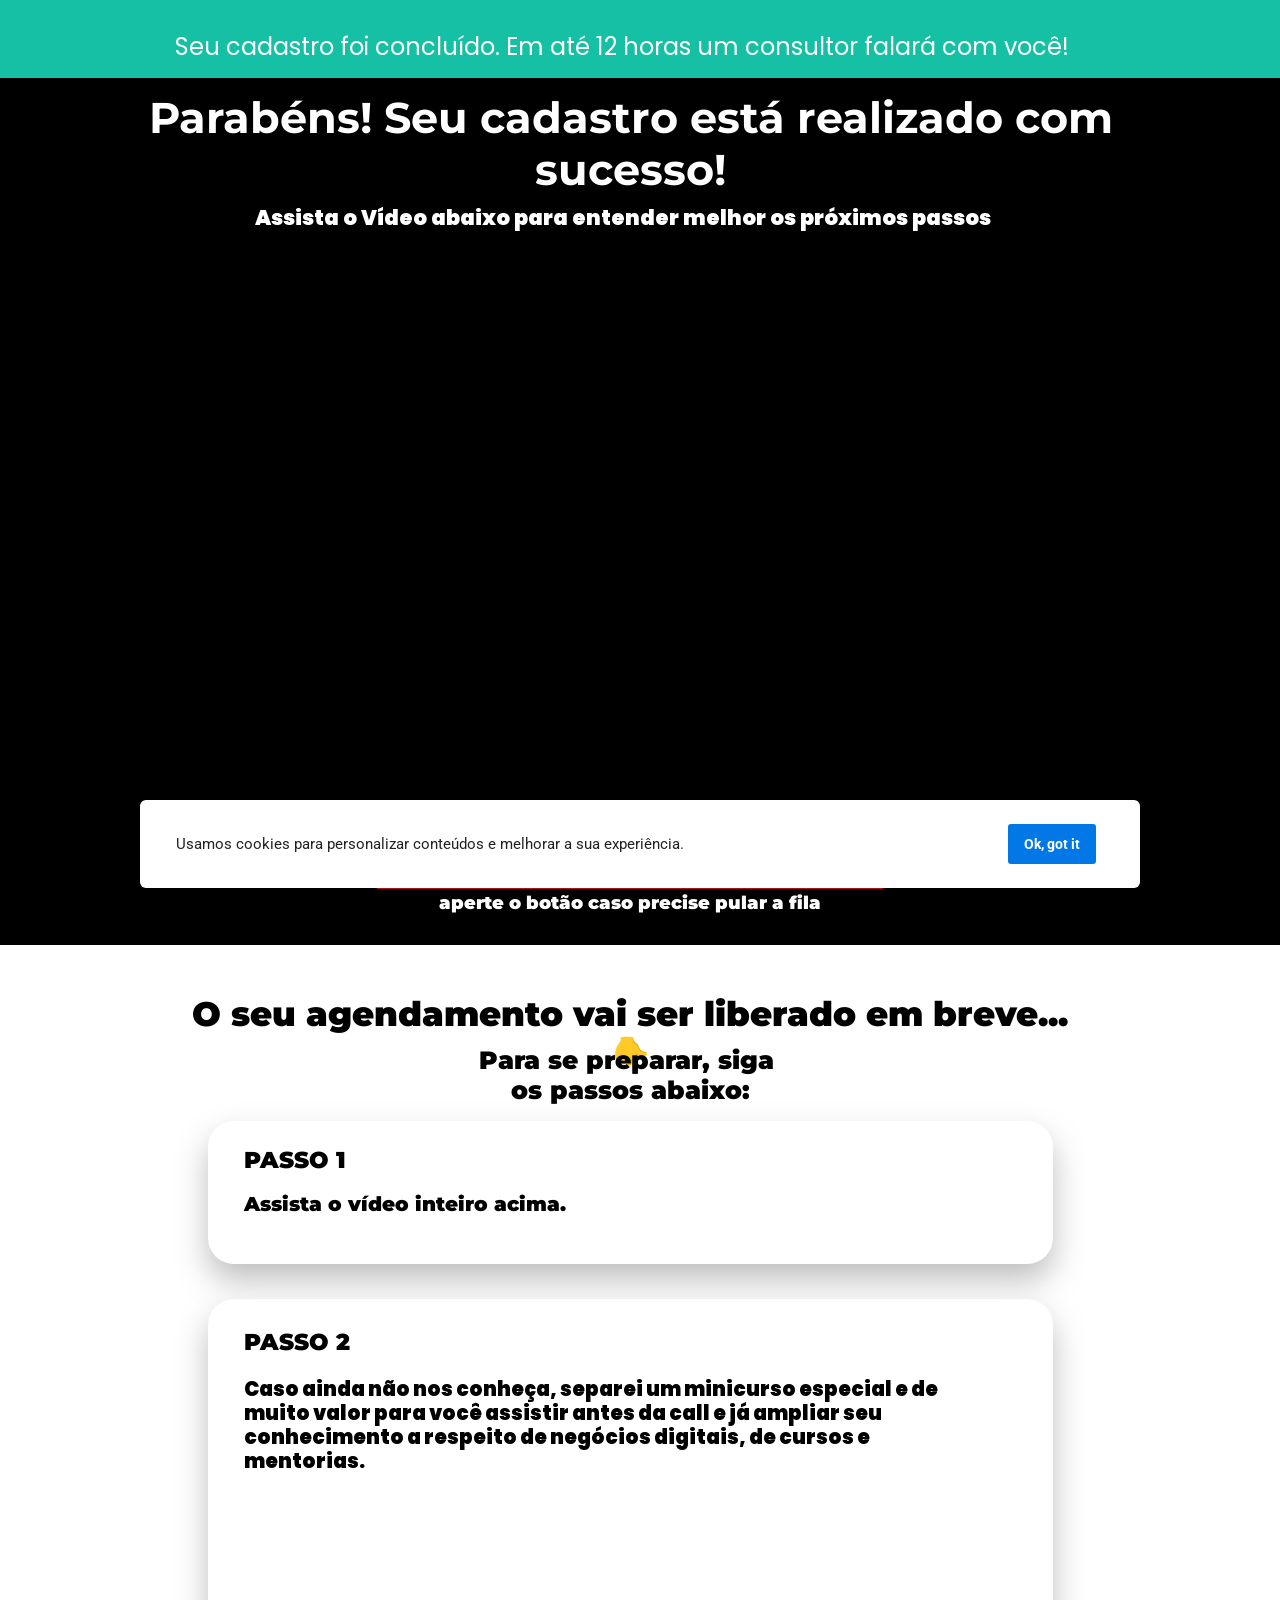
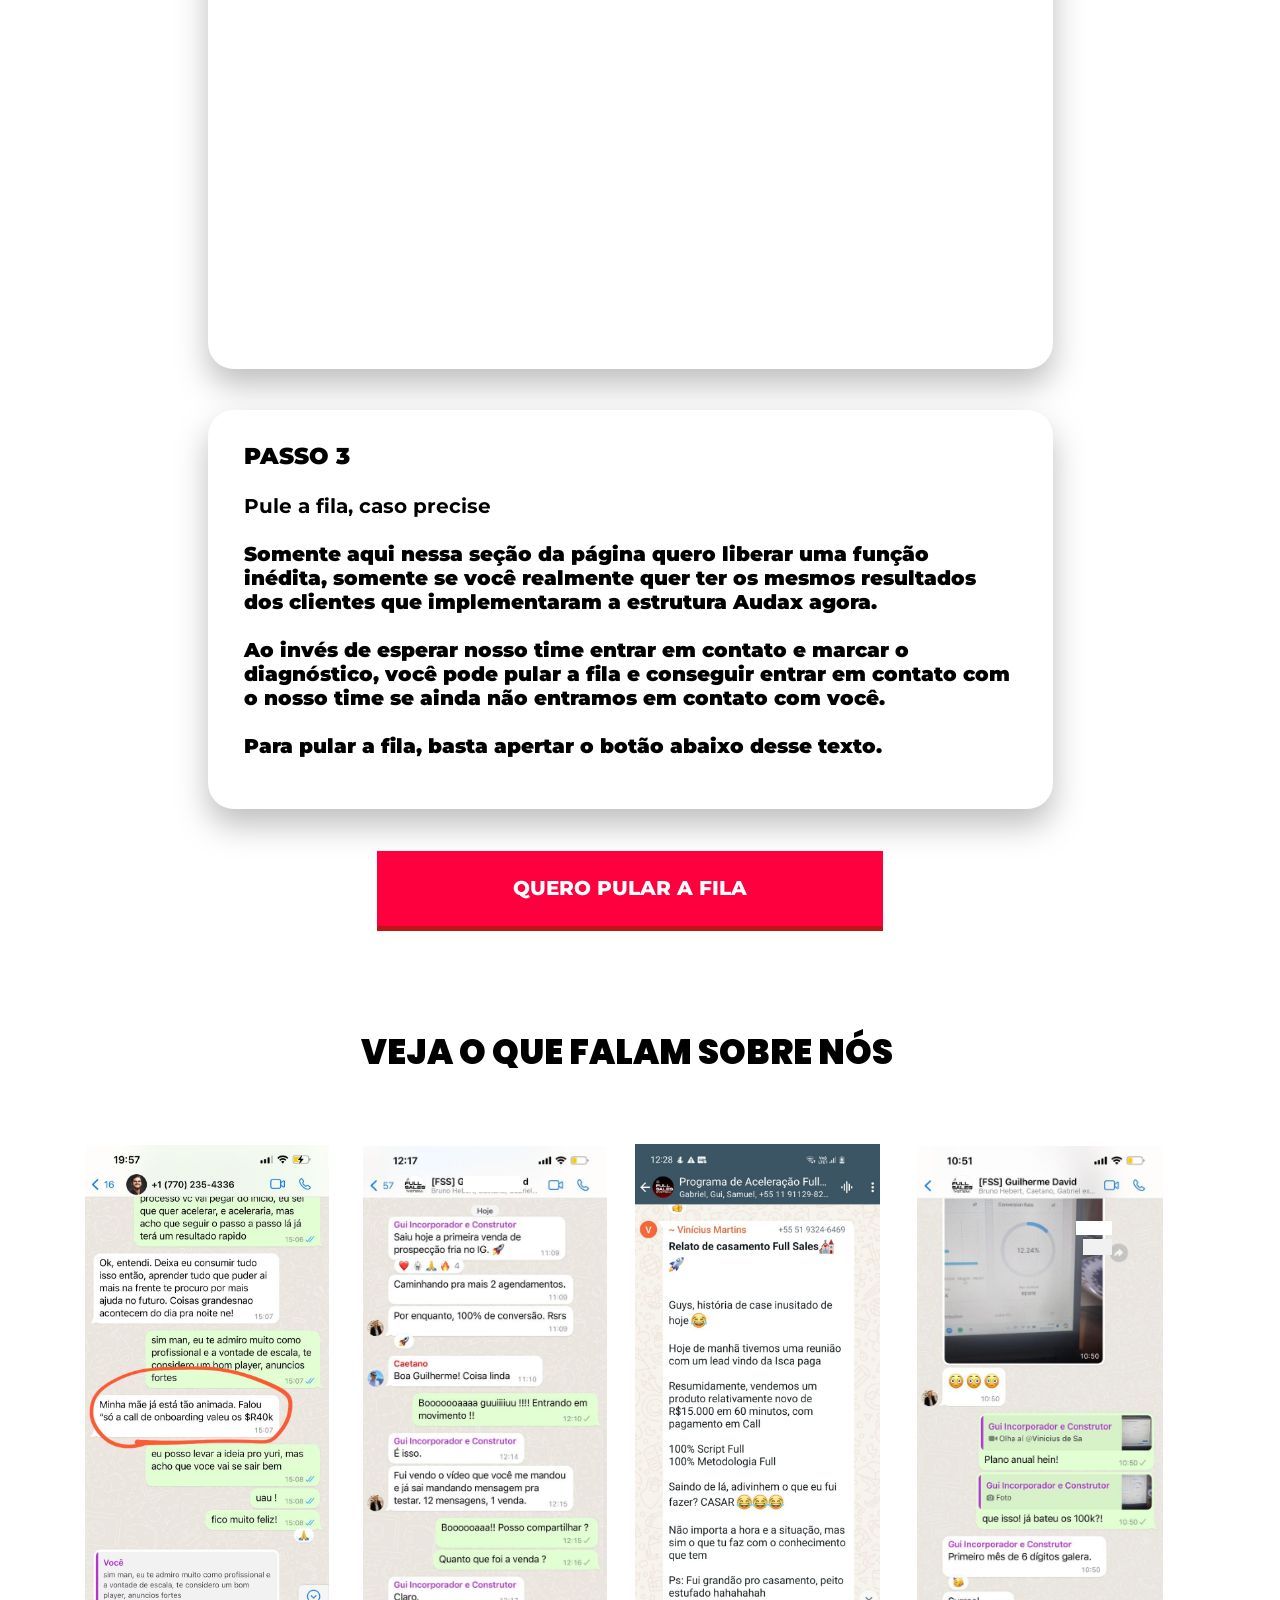
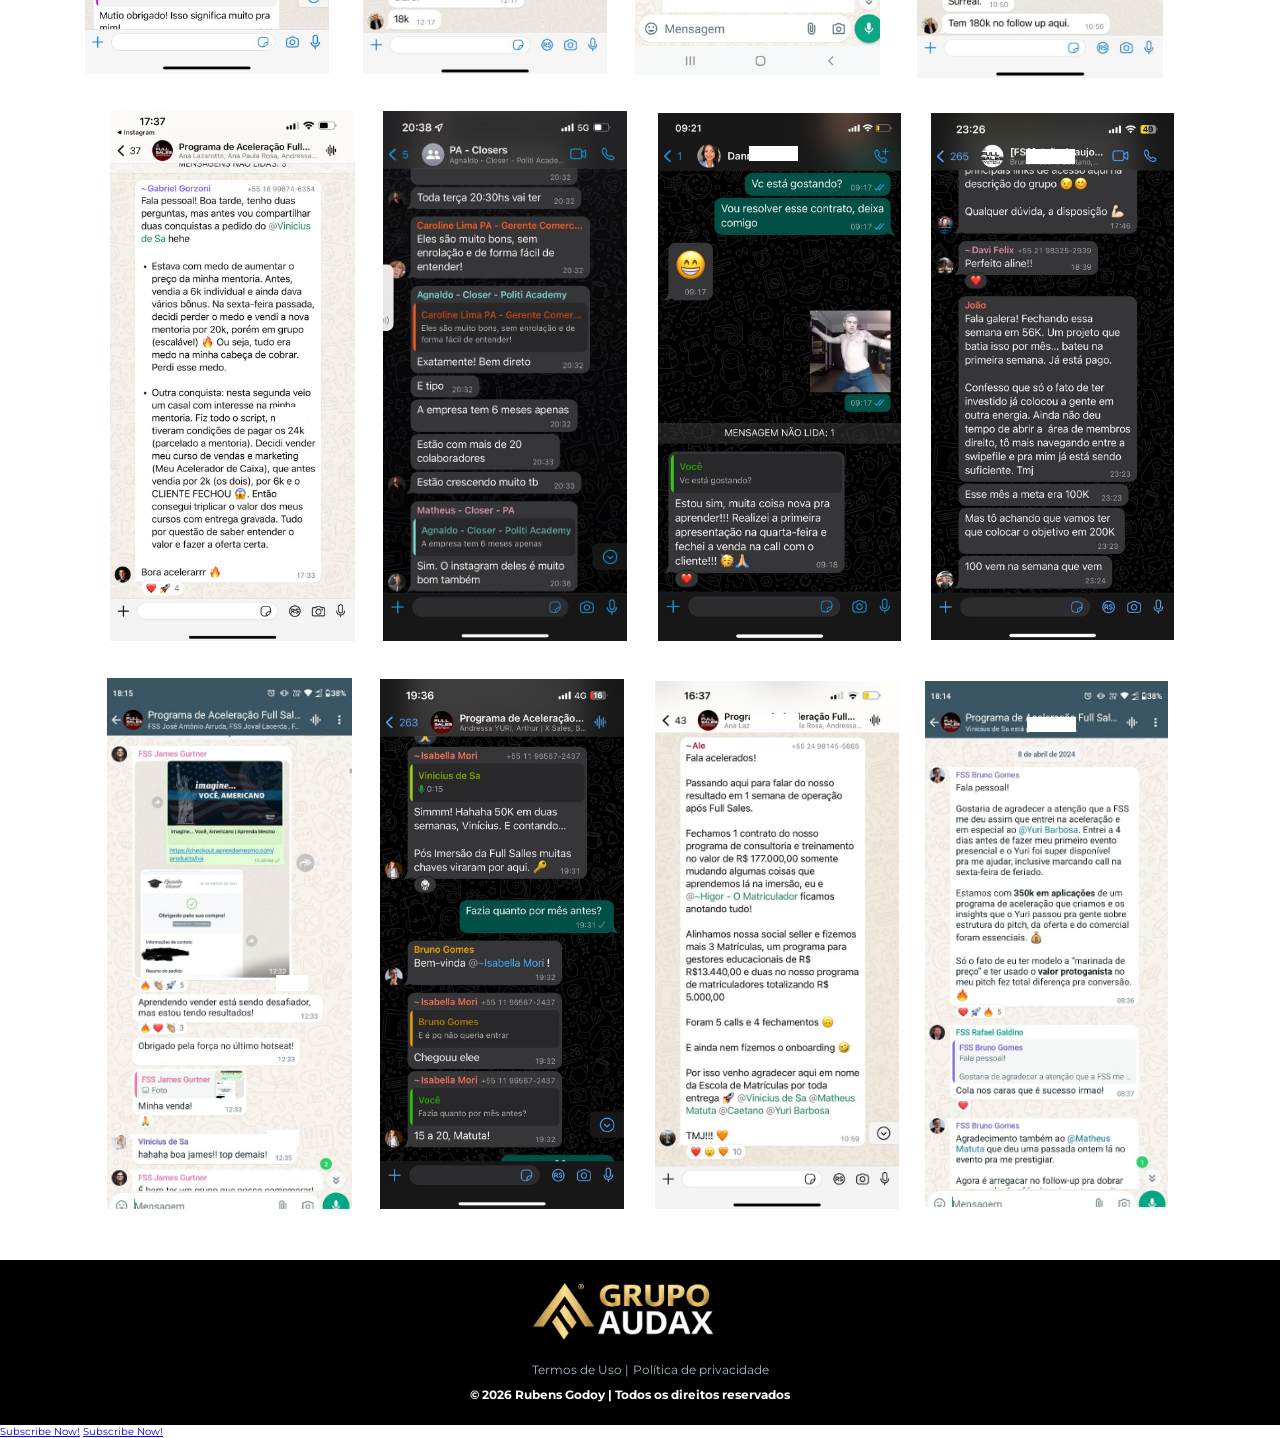
==== index.html @ aba8b2b0 "Remove secao FAQ da pagina" ====
<!DOCTYPE html><html lang="pt-BR"><head>
<script>!function(i,n){i._plt=i._plt||(n&&n.timeOrigin?n.timeOrigin+n.now():Date.now())}(window,performance);</script>
<link rel="preload" href="https://scripts.converteai.net/157dc1c9-c520-47a7-82cd-4a4eaa882072/players/6acc34d305f2a2e0c2230358/v4/player.js" as="script">
<link rel="preload" href="https://scripts.converteai.net/lib/js/smartplayer-wc/v4/smartplayer.js" as="script">
<link rel="preload" href="https://cdn.converteai.net/157dc1c9-c520-47a7-82cd-4a4eaa882072/6acc34b3339923f1ce4c15d8/main.m3u8" as="fetch">
<link rel="dns-prefetch" href="https://cdn.converteai.net">
<link rel="dns-prefetch" href="https://scripts.converteai.net">
<link rel="dns-prefetch" href="https://images.converteai.net">
<link rel="dns-prefetch" href="https://license.vturb.com"><title>Parabéns por se cadastrar no Diagnóstico de Estruturação Comercial</title><meta name="viewport" content="width=device-width, initial-scale=1, maximum-scale=1, user-scalable=no, shrink-to-fit=no"><meta name="text-scale" content="scale"><script>(function(){var d=document,h=d.documentElement,p=d.createElement("div");p.style.cssText="position:absolute;left:-9999px;top:-9999px;visibility:hidden;pointer-events:none;font-size:100px;line-height:normal;font-family:serif;white-space:nowrap";p.textContent="Hg";h.appendChild(p);function aplicar(){var z=parseFloat(getComputedStyle(p).fontSize)/100;if(z>1.02){h.style.setProperty("--gp-text-unzoom",String(Math.round(1e4/z)/1e4));}else{h.style.removeProperty("--gp-text-unzoom");}if(location.hash.indexOf("gpzoom")!==-1){var b=d.getElementById("gp-zoom-badge");if(!b){b=d.createElement("div");b.id="gp-zoom-badge";b.style.cssText="position:fixed;left:8px;bottom:8px;z-index:2147483647;background:#000;color:#0f0;font:12px/1.4 monospace;padding:6px 8px;border-radius:4px;pointer-events:none";h.appendChild(b);}b.textContent="z="+z.toFixed(3)+" unzoom="+(h.style.getPropertyValue("--gp-text-unzoom")||"1");}}aplicar();if(window.ResizeObserver){new ResizeObserver(aplicar).observe(p);}window.addEventListener("resize",aplicar,{passive:true});})();</script><meta http-equiv="content-type" content="text/html; charset=utf-8"><meta http-equiv="X-UA-Compatible" content="IE=edge,chrome=1"><meta name="generator" content="GreatPages"><link rel="icon" href="images/favicon.png"><link rel="apple-touch-icon" href="images/favicon.png"><meta name="description" content=""><meta name="keywords" content=""><link rel="canonical" href="https://rubensgodoylp1.vercel.app/obrigado-aplicacao-fap01"><meta name="robots" content="all"><meta property="og:locale" content="pt_BR"><meta property="og:type" content="article"><meta property="og:title" content="Parabéns Diagnóstico Comercial"><meta property="og:description" content="Parabéns por se cadastrar no Diagnóstico de Estruturação Comercial"><meta property="og:site_name" content="Audax Company"><meta property="og:url" content="https://rubensgodoylp1.vercel.app/obrigado-aplicacao-fap01"><meta property="og:image" content="images/23581-4708aff8c7a0bff6beb54c2224d8e509.jpg"><meta property="og:image:secure_url" content="images/23581-4708aff8c7a0bff6beb54c2224d8e509.jpg"><script type="application/ld+json">{"@context":"https://schema.org","@graph":[{"@type":"WebPage","@id":"https://rubensgodoylp1.vercel.app/obrigado-aplicacao-fap01#webpage","url":"https://rubensgodoylp1.vercel.app/obrigado-aplicacao-fap01","name":"Parabéns por se cadastrar no Diagnóstico de Estruturação Comercial","inLanguage":"pt-BR","primaryImageOfPage":{"@type":"ImageObject","url":"https://pages.greatpages.com.br/fss.fullsalessystem.com-obrigado-aplicacao-fap01/1791392740/imagens/desktop/23581-4708aff8c7a0bff6beb54c2224d8e509.jpg"},"isPartOf":{"@id":"https://rubensgodoylp1.vercel.app/#website"}},{"@type":"WebSite","@id":"https://rubensgodoylp1.vercel.app/#website","url":"https://rubensgodoylp1.vercel.app/","name":"Audax Company","publisher":{"@id":"https://rubensgodoylp1.vercel.app/#organization"}},{"@type":"Organization","@id":"https://rubensgodoylp1.vercel.app/#organization","name":"Audax Company","url":"https://rubensgodoylp1.vercel.app/","logo":{"@type":"ImageObject","url":"https://pages.greatpages.com.br/fss.fullsalessystem.com-obrigado-aplicacao-fap01/1791392740/imagens/desktop/favicon.png"}}]}</script><link rel="preconnect" href="https://fonts.googleapis.com"><link rel="dns-prefetch" href="https://fonts.googleapis.com"><link rel="preconnect" href="https://fonts.gstatic.com" crossorigin=""><link rel="dns-prefetch" href="https://fonts.gstatic.com"><link rel="preload" as="style" href="https://fonts.googleapis.com/css2?family=Montserrat:ital,wght@0,400;0,500;0,600;0,700;0,800;0,900;1,400;1,500;1,600;1,700;1,800;1,900&amp;family=Poppins:ital,wght@0,400;0,500;0,600;0,700;0,800;0,900;1,400;1,500;1,600;1,700;1,800;1,900&amp;family=Roboto:ital,wght@0,400;0,500;0,600;0,700;0,800;0,900;1,400;1,500;1,600;1,700;1,800;1,900&amp;family=Material+Icons&amp;display=swap" onload="this.onload=null;this.rel='stylesheet'"><style id="css_desktop" type="text/css" media="all">@font-face{font-family:"Montserrat Fallback";font-weight:100 500;src:local("Arial"),local("Helvetica Neue"),local("Helvetica");size-adjust:101.02%;ascent-override:95.82%;descent-override:24.85%;line-gap-override:0%;}@font-face{font-family:"Montserrat Fallback";font-weight:600 900;src:local("Arial Bold"),local("Arial-BoldMT"),local("Helvetica Neue Bold"),local("Helvetica-Bold");size-adjust:99.65%;ascent-override:97.14%;descent-override:25.19%;line-gap-override:0%;}@font-face{font-family:"Montserrat Fallback Android";font-weight:100 500;src:local("Roboto");size-adjust:109.65%;ascent-override:88.28%;descent-override:22.89%;line-gap-override:0%;}@font-face{font-family:"Montserrat Fallback Android";font-weight:600 900;src:local("Roboto Bold"),local("Roboto-Bold");size-adjust:107.91%;ascent-override:89.71%;descent-override:23.26%;line-gap-override:0%;}@font-face{font-family:"Poppins Fallback";font-weight:100 500;src:local("Arial"),local("Helvetica Neue"),local("Helvetica");size-adjust:90.71%;ascent-override:115.76%;descent-override:38.59%;line-gap-override:11.02%;}@font-face{font-family:"Poppins Fallback";font-weight:600 900;src:local("Arial Bold"),local("Arial-BoldMT"),local("Helvetica Neue Bold"),local("Helvetica-Bold");size-adjust:89.47%;ascent-override:117.35%;descent-override:39.12%;line-gap-override:11.18%;}@font-face{font-family:"Poppins Fallback Android";font-weight:100 500;src:local("Roboto");size-adjust:98.45%;ascent-override:106.65%;descent-override:35.55%;line-gap-override:10.16%;}@font-face{font-family:"Poppins Fallback Android";font-weight:600 900;src:local("Roboto Bold"),local("Roboto-Bold");size-adjust:97.17%;ascent-override:108.06%;descent-override:36.02%;line-gap-override:10.29%;}@font-face{font-family:"Roboto Fallback";font-weight:100 500;src:local("Arial"),local("Helvetica Neue"),local("Helvetica");size-adjust:89.37%;ascent-override:103.81%;descent-override:27.32%;line-gap-override:0%;}@font-face{font-family:"Roboto Fallback";font-weight:600 900;src:local("Arial Bold"),local("Arial-BoldMT"),local("Helvetica Neue Bold"),local("Helvetica-Bold");size-adjust:88.15%;ascent-override:105.24%;descent-override:27.69%;line-gap-override:0%;}@font-face{font-family:"Roboto Fallback Android";font-weight:100 500;src:local("Roboto");size-adjust:97%;ascent-override:95.64%;descent-override:25.17%;line-gap-override:0%;}@font-face{font-family:"Roboto Fallback Android";font-weight:600 900;src:local("Roboto Bold"),local("Roboto-Bold");size-adjust:95.43%;ascent-override:97.22%;descent-override:25.58%;line-gap-override:0%;} html,body,div,span,applet,object,iframe,h1,h2,h3,h4,h5,h6,p,blockquote,pre,a,abbr,acronym,address,big,cite,code,del,dfn,em,img,ins,kbd,q,s,samp,small,strike,strong,sub,sup,tt,var,b,u,i,center,dl,dt,dd,ol,ul,li,fieldset,form,label,legend,table,caption,tbody,tfoot,thead,tr,th,td,article,aside,canvas,details,embed,figure,figcaption,footer,header,hgroup,menu,nav,output,ruby,section,summary,time,mark,audio,video{margin:0;padding:0;border:0;vertical-align:baseline;background:none repeat scroll 0 0 transparent;font-family:inherit;font-size:100%;font-style:inherit;font-weight:inherit;outline:0;} html,body{width:100%;-moz-text-size-adjust:100%;-ms-text-size-adjust:100%;-webkit-text-size-adjust:100%;text-size-adjust:100%;font-family:"Montserrat","Montserrat Fallback","Montserrat Fallback Android",sans-serif;font-style:normal;font-weight:400;} input,.select,textarea,input:hover,.select-hover,textarea:hover,input:focus,.select-focus,textarea:focus,input:disabled,.select-disabled,textarea:disabled{background:inherit;outline:0;-webkit-box-shadow:none;box-shadow:none;border:0;-webkit-box-sizing:border-box;-khtml-box-sizing:border-box;-ms-box-sizing:border-box;box-sizing:border-box;-webkit-transition:all .25s ease-out;-o-transition:all .25s ease-out;transition:all .25s ease-out;} form textarea,form input,form option{font-family:"Montserrat","Montserrat Fallback","Montserrat Fallback Android",sans-serif;font-style:normal;font-weight:400;color:inherit;} html{font-size:calc(10px * var(--gp-text-unzoom,1));font-family:sans-serif;height:-webkit-fill-available;height:-moz-fill-available;height:-o-fill-available;height:-ms-fill-available;transform-origin:left top;-webkit-transform-origin:left top;-ms-transform-origin:left top;-moz-transform-origin:left top;-o-transform-origin:left top;} body{color:rgba(0,0,0,0.87);height:auto;min-width:320px;overflow-x:hidden;overflow-y:scroll;font-size:calc(10px * var(--gp-text-unzoom,1));} article,aside,details,figcaption,figure,footer,header,hgroup,menu,nav,section{display:block} ol,ul{list-style:none} a{margin:0;padding:0;font-size:100%;vertical-align:baseline;background:transparent} .preload *{-webkit-transition:none!important;-moz-transition:none!important;-o-transition:none!important;transition:none!important} b,strong{font-weight:bold;} i,em{font-style:italic;} s{text-decoration:line-through;} a:hover{text-decoration:underline;color:inherit;}  .body_bloquear{width:100%;height:100%;overflow-y:scroll;overflow-x:hidden;position:absolute;top:0;left:0;bottom:0;right:0;} .site_borrar{-webkit-filter:blur(2px);filter:blur(2px);pointer-events:none;-ms-touch-action:none;touch-action:none;height:100%;width:100%;position:fixed;} .gpc-e .c *{-webkit-box-sizing:border-box;box-sizing:border-box;outline:0;font-smoothing:antialiased;-webkit-font-smoothing:antialiased;-moz-osx-font-smoothing:antialiased;} .gpc-e .c *:where(:not([class*="typography-"])){line-height:inherit;} .gpc-b{width:100%;min-height:40px;-webkit-box-sizing:border-box;-moz-box-sizing:border-box;box-sizing:border-box;position:relative; background-color:#fff;border-width:0px;border-style:solid;border-color:rgb(0,0,0);border-right:0 none!important;border-left:0 none!important;background-size:auto;background-repeat:no-repeat;background-position:50%;} .gpc-b_sobreposicao{background-color:#fff;top:0;bottom:0;left:0;right:0;position:absolute;z-index:0;width:100%;height:100%;pointer-events:none;opacity:0;} .gpc-e{position:absolute;-webkit-box-sizing:border-box;-moz-box-sizing:border-box;box-sizing:border-box;} .gpc-e .c{position:relative;width:100%;height:100%;-webkit-box-sizing:border-box;box-sizing:border-box;background-size:cover;background-repeat:no-repeat;background-position:50%;opacity:1;-o-tab-size:4;tab-size:4;-moz-tab-size:4;white-space:pre-wrap;word-wrap:break-word;float:left;transition-property:background-color,color,opacity,transform;} .gpc-e.e_html .c{word-break:break-word;white-space:normal;} .gpc-e.e_linha_horizontal{height:auto!important;} .gpc-e.e_linha_horizontal .c{margin:auto 0;width:100%;display:block;border-left:0 none;border-right:0 none;border-top:0 none;margin:5px 0;} .gpc-e.e_linha_vertical{width:auto!important;} .gpc-e.e_linha_vertical .c{margin:0 auto;height:100%;width:auto;display:block;margin:0 5px;} .gpc-e.e_caixa .c{width:100%;height:100%;-webkit-box-sizing:border-box;box-sizing:border-box;-webkit-background-size:auto auto;background-size:auto;background-repeat:no-repeat;background-position:50%;border-top-left-radius:0px;border-top-right-radius:0px;border-bottom-left-radius:0px;border-bottom-right-radius:0px;} .gpc-e.e_circulo .c{width:100%;height:100%;-webkit-box-sizing:border-box;box-sizing:border-box;-webkit-background-size:auto auto;background-size:auto;background-repeat:no-repeat;background-position:50%;} .centralizar{position:relative;width:960px;margin:0 auto;-webkit-box-sizing:border-box;box-sizing:border-box;text-align:left;} .gpc-e.dm{display:none} .gpc-e.dd,.gpc-e.dd.gpc-e.dm{display:block} .gpc-e.esconder_desktop,.gpc-e.gpc-e.dd.esconder_desktop,.gpc-e.gpc-e.dm.esconder_desktop,.gpc-b.esconder_desktop{display:none;} @media all and (max-width:800px){ .gpc-e.esconder_desktop,.gpc-e.gpc-e.dd.esconder_desktop,.gpc-e.gpc-e.dm.esconder_desktop,.gpc-b.esconder_desktop{display:block;} .gpc-e.esconder_mobile,.gpc-b.esconder_mobile{display:none!important} .gpc-e.dd{display:none} .gpc-e.dm,.gpc-e.dd.gpc-e.dm{display:block} } #site{min-width:980px;overflow:hidden;} .link_popup,.link_interno,.link_externo{cursor:pointer} .gpc-e .c.e_botao{cursor:pointer;user-select:none;-webkit-transition:transform,background-color,color,opacity .25s ease-out;-o-transition:transform,background-color,color,opacity .25s ease-out;transition:transform,background-color,color,opacity .25s ease-out;overflow:hidden;line-height:1.3;text-decoration:none;background-color:rgb(30,136,229);background-image:none;color:rgb(255,255,255);border:0px;border-radius:3px;text-align:center;white-space:normal;padding:0 8px;align-content:center;display:-webkit-box;display:-webkit-flex;display:-ms-flexbox;display:flex;-webkit-box-direction:normal;-webkit-flex-direction:column;-ms-flex-direction:column;flex-direction:column;-webkit-box-align:center;-webkit-align-items:center;-ms-flex-align:center;align-items:center;-webkit-box-pack:center;-webkit-justify-content:center;-ms-flex-pack:center;justify-content:center;flex-wrap:nowrap;} .gpc-e .c .gpc_botao span{-webkit-transition:color,opacity .25s ease-out;-o-transition:color,opacity .25s ease-out;transition:color,opacity .25s ease-out;} .gpc-e .c.e_botao.sombra_botao,.gpc-e .c .gpc_botao span.sombra_botao{-moz-box-shadow:0 1px 3px rgba(1,1,1,.5);box-shadow:0 1px 3px rgba(1,1,1,.5);} .gpc-e .c.e_botao.sombra_3d,.gpc-e .c .gpc_botao span.sombra_3d{height:calc(100% - 5px)} .gpc-e .c.e_html blockquote{display:none} .gpc-e .c.e_html .fb-comments{width:100%!important;height:100%!important;} .gpc-e .c.e_html iframe{max-width:100%!important;max-height:100%!important;} .gpc-e .c.link_interno{cursor:pointer} .e_circulo{border-radius:50%} .gpc-e.e_imagem .c .imagem_fundo{width:100%;height:100%;background-repeat:no-repeat;border:0px transparent solid;border-radius:inherit;object-fit:cover;object-position:center;} .gpc-e.e_imagem .c picture{display:block;overflow:hidden;width:100%;height:100%;position:relative;} option:disabled{display:none} .gpc-e.e_video .c{width:100%;height:100%;}  @keyframes se_key{0%{opacity:.5;}100%{opacity:1;}} @-o-keyframes se_key{0%{opacity:.5;}100%{opacity:1;}} @-ms-keyframes se_key{0%{opacity:.5;}100%{opacity:1;}} @-moz-keyframes se_key{0%{opacity:.5;}100%{opacity:1;}} @-webkit-keyframes se_key{0%{opacity:.5;}100%{opacity:1;}} .se_imagem .c,.se_video,.se_fonte,.se_caixa .c,.se_contador span,.se_slider .imagem{color:transparent!important;background:rgba(128,128,128,.05);background-repeat:no-repeat;background-image:none!important;animation:.8s ease infinite alternate se_key;-webkit-animation:.8s ease infinite alternate se_key;-o-animation:.8s ease infinite alternate se_key;text-shadow:none!important;} .se_imagem .c{filter:none!important;} .gpc-e.se_video{overflow:hidden;} .se_fonte *{color:transparent!important;text-shadow:none!important;} .se_fonte input,.se_fonte select,.se_fonte textarea,.se_fonte label{opacity:0!important;-moz-opacity:0;filter:alpha(opacity=0);-ms-filter:"alpha(Opacity=0)";transition:0 none;} .ll_background{background-image:none!important;} .gpc-e a:link,.gpc-e a:visited,.gpc-e a{text-decoration:none;} .gpc-e.e_titulo a:hover,.gpc-e.e_texto a:hover,.gpc-e.e_titulo a:hover *,.gpc-e.e_texto a:hover *{text-decoration:underline;text-decoration-color:currentColor;} .aviso_fundo{opacity:0;-moz-opacity:0;filter:alpha(opacity=0);-ms-filter:"alpha(Opacity=0)";position:fixed;top:0;bottom:0;left:0;right:0;background:rgba(0,0,0,.84);z-index:100000;-webkit-transition:all 200ms ease;-moz-transition:all 200ms ease;-ms-transition:all 200ms ease;-o-transition:all 200ms ease;transition:all 200ms ease;} .aviso_texto{opacity:0;-moz-opacity:0;filter:alpha(opacity=0);-ms-filter:"alpha(Opacity=0)";position:fixed;margin:auto;left:0;right:0;color:#fff;top:0;bottom:0;z-index:100001;text-align:center;vertical-align:middle;font-size:50px;line-height:2;-webkit-transition:all 200ms ease;-moz-transition:all 200ms ease;-ms-transition:all 200ms ease;-o-transition:all 200ms ease;transition:all 200ms ease;font-family:"",sans-serif;font-style:normal;font-weight:bold;display:flex;flex-direction:row;flex-wrap:nowrap;justify-content:center;align-items:center;align-content:center;} .aviso_texto_carregando{width:60px;aspect-ratio:2;--_g:no-repeat radial-gradient(circle closest-side,#f9f9f9 84%,#0000);background:var(--_g) 0% 50%,var(--_g) 50% 50%,var(--_g) 100% 50%;background-size:calc(100%/3) 50%;animation:l3 1s infinite linear;position:fixed;margin:auto;left:0;right:0;top:0;bottom:0;} @keyframes l3{ 20%{background-position:0% 0%,50% 50%,100% 50%} 40%{background-position:0% 100%,50% 0%,100% 50%} 60%{background-position:0% 50%,50% 100%,100% 0%} 80%{background-position:0% 50%,50% 50%,100% 100%} } .mostrar_aviso{opacity:1;-moz-opacity:1;filter:alpha(opacity=100);-ms-filter:"alpha(Opacity=100)"} .esconder{display:none} .video-background{pointer-events:none;width:100%;height:100%;z-index:0;} .video-background iframe{width:140%;height:150%;margin:-18% -20%;} body .gm_fundo{position:absolute;bottom:0;} @media all and (max-width:800px){ .aviso_texto{font-size:35px;} #site{min-width:360px;} .centralizar{width:360px;} .gpc_modal{min-width:175px!important;} } ::-webkit-scrollbar{width:6px;height:6px;background-color:#f9f9f9;} ::-webkit-scrollbar-track{background-color:#f9f9f9;} ::-webkit-scrollbar-thumb{background-color:rgba(0,0,0,0.24);border-radius:6px;-webkit-border-radius:6px;} ::-webkit-scrollbar-thumb:hover{background-color:rgba(0,0,0,0.38);} .carregando{width:30px;height:30px;margin:auto;top:0;bottom:0;right:0;left:0;position:absolute;background-size:30px;background-repeat:no-repeat;background-position:center;background-image:url("[data-uri]");}  @supports (-webkit-marquee-repetition:infinite) and (object-fit:fill){.gpc-e .c{word-break:break-word;white-space:normal;}} @media not all and (min-resolution:.001dpcm){@media{.gpc-e .c{word-break:break-word;white-space:normal;}}}  .e_animacoes{opacity:0;-moz-opacity:0;filter:alpha(opacity=0);-ms-filter:"alpha(Opacity=0)";}  :where(.gpc-e.e_botao *){font-family:"Montserrat","Montserrat Fallback","Montserrat Fallback Android",sans-serif;font-style:normal;font-weight:800;} @media all and (max-width:800px){:where(.gpc-e.e_botao *){font-family:"Montserrat","Montserrat Fallback","Montserrat Fallback Android",sans-serif;font-style:normal;font-weight:800;}}         .gpc-e.e_html{transform:none!important;} .gpc-e.e_html .c,.gpc-e.e_html .c *{will-change:auto;} .gp-page{isolation:isolate;}.gp-page *{box-sizing:border-box;}.gp-page .block{position:relative;width:100%;}.gp-page .block>.overlay{position:absolute;top:0;left:0;right:0;bottom:0;z-index:0;}.gp-page .block>.center{position:relative;width:980px;margin:0 auto;height:100%;}.gp-page .element{position:absolute;z-index:0;}.gp-page .e_animacoes{opacity:0;}#e_495979_1_174644858234932151{width:967px;left:25px;top:30.3443px;z-index:552;transform:translate(0px,0px)}#e_495979_1_174644858234932151 .gpr2{z-index:552;text-align:left}#e_495979_1_174644858234932151 .gpr3{color:var(--g-color-base)}#b_495979_1_174644858234983015{background:var(--g-color-accent);height:77.9883px;border-color:var(--g-color-custom-4);overflow:visible}#b_495979_1_174644858234983015 .gpr5{background:var(--g-color-base);opacity:0}@keyframes e_495979_1_170894985165dc815b4bc82012430635_animacao{0%{transform:rotateY(-100deg);transform-origin:center;opacity:0;}100%{transform:rotateY(0deg);transform-origin:center;opacity:1;}}#e_495979_1_170894985165dc815b4bc82012430635{width:1067.47px;left:-53.31px;top:13.6959px;z-index:4;transform:translate(0px,0px)}#e_495979_1_170894985165dc815b4bc82012430635 .gpr7{text-align:center;opacity:1;z-index:4}#e_495979_1_170894985165dc815b4bc82012430635 .gpr8{color:var(--g-color-base)}#e_495979_1_170894985165dc815b4c1b7771411964{width:792.141px;left:76.9212px;top:125.131px;z-index:699;transform:translate(0px,0px)}#e_495979_1_170894985165dc815b4c1b7771411964 .gpr10{text-align:center;opacity:1;z-index:699}#e_495979_1_170894985165dc815b4c1b7771411964 .gpr11{color:var(--g-color-base)}@keyframes e_495979_1_170894985165dc815b9ac38136348902_animacao{0%{opacity:0}100%{opacity:1;}}#e_495979_1_170894985165dc815b9ac38136348902{width:506px;height:75px;left:227.477px;top:730.768px;z-index:900;transform:translate(0px,0px)}#e_495979_1_170894985165dc815b9ac38136348902 .gpr13{background:var(--g-color-primary);text-decoration:none;float:left;z-index:900;color:var(--g-color-primary-text);text-align:center;border-radius:0px;filter:drop-shadow(var(--g-shadow-small-x,0px) var(--g-shadow-small-y,0px) var(--g-shadow-small-blur,0px) var(--g-shadow-small-color,transparent))}#e_495979_1_170894985165dc815b9ac38136348902 .gpr13:hover{background-color:var(--g-color-destructive);color:var(--g-color-destructive-text)}#e_495979_1_170894985165dc815b9ac38136348902 .gpr13:hover span{color:var(--g-color-destructive-text)}@keyframes e_495979_1_170894985165dc815b9b902102779882_animacao{0%{opacity:0}100%{opacity:1;}}#e_495979_1_170894985165dc815b9b902102779882{width:917.25px;left:21.377px;top:814.94px;z-index:901;transform:translate(0px,0px)}#e_495979_1_170894985165dc815b9b902102779882 .gpr15{text-align:center;opacity:1;z-index:901}#e_495979_1_170894985165dc815b9b902102779882 .gpr16{color:var(--g-color-base)}#e_495979_1_173696486807968827{z-index:991;width:960px;height:444px;left:0.4px;top:168.334px;transform:translate(0px,0px)}#e_495979_1_173696486807968827 .gpr18{z-index:991}#b_495979_1_170894985165dc815b04d4b{background:var(--g-color-custom-2);height:867.396px;background-position:50% center;background-attachment:fixed;background-repeat:no-repeat;background-size:auto;overflow:visible}#b_495979_1_170894985165dc815b04d4b .gpr20{opacity:0}@keyframes e_495979_1_170894985165dc815b6eef3636087725_animacao{0%{opacity:0}100%{opacity:1;}}#e_495979_1_170894985165dc815b6eef3636087725{width:917.25px;left:21.375px;top:48.5469px;z-index:802}#e_495979_1_170894985165dc815b6eef3636087725 .gpr22{text-align:center;opacity:1;z-index:802}#e_495979_1_170894985165dc815b6eef3636087725 .gpr23{color:var(--g-color-custom-2)}@keyframes e_495979_1_170894985165dc815b91a2e023627686_animacao{0%{opacity:0}100%{opacity:1;}}#e_495979_1_170894985165dc815b91a2e023627686{width:917.25px;left:21.375px;top:99.5469px;z-index:886}#e_495979_1_170894985165dc815b91a2e023627686 .gpr25{text-align:center;opacity:1;z-index:886}#e_495979_1_170894985165dc815b91a2e023627686 .gpr26{color:var(--g-color-custom-2)}#e_495979_1_170894985165dc815b91f2f572426399{width:845px;height:143px;left:57.5px;top:175.234px;z-index:886}#e_495979_1_170894985165dc815b91f2f572426399 .gpr28{background:var(--g-color-base);z-index:886;opacity:1;filter:drop-shadow(var(--g-shadow-large-x,0px) var(--g-shadow-large-y,0px) var(--g-shadow-large-blur,0px) var(--g-shadow-large-color,transparent));background-size:cover;background-position:50% 50%;background-repeat:no-repeat;border-radius:var(--g-border-large-radius);border-width:0;border-style:var(--g-border-large-style);border-color:var(--g-border-large-color)}@keyframes e_495979_1_170894985165dc815b923bd379934607_animacao{0%{opacity:0}100%{opacity:1;}}#e_495979_1_170894985165dc815b923bd379934607{width:174.25px;left:94.25px;top:201.188px;z-index:887}#e_495979_1_170894985165dc815b923bd379934607 .gpr30{text-align:left;opacity:1;z-index:887}#e_495979_1_170894985165dc815b923bd379934607 .gpr31{color:var(--g-color-custom-2)}@keyframes e_495979_1_170894985165dc815b92891711334803_animacao{0%{opacity:0}100%{opacity:1;}}#e_495979_1_170894985165dc815b92891711334803{width:469.25px;left:94.25px;top:246.719px;z-index:888}#e_495979_1_170894985165dc815b92891711334803 .gpr33{text-align:left;opacity:1;z-index:888}#e_495979_1_170894985165dc815b92891711334803 .gpr34{color:var(--g-color-custom-2)}#e_495979_1_170894985165dc815b92dc8264660829{width:845px;height:669.994px;left:57.5px;top:353.891px;z-index:889}#e_495979_1_170894985165dc815b92dc8264660829 .gpr36{background:var(--g-color-base);z-index:889;opacity:1;filter:drop-shadow(var(--g-shadow-large-x,0px) var(--g-shadow-large-y,0px) var(--g-shadow-large-blur,0px) var(--g-shadow-large-color,transparent));background-size:cover;background-position:50% 50%;background-repeat:no-repeat;border-radius:var(--g-border-large-radius);border-width:0;border-style:var(--g-border-large-style);border-color:var(--g-border-large-color)}@keyframes e_495979_1_170894985165dc815b93281619498314_animacao{0%{opacity:0}100%{opacity:1;}}#e_495979_1_170894985165dc815b93281619498314{width:174.25px;left:94.25px;top:383.188px;z-index:890}#e_495979_1_170894985165dc815b93281619498314 .gpr38{text-align:left;opacity:1;z-index:890}#e_495979_1_170894985165dc815b93281619498314 .gpr39{color:var(--g-color-custom-2)}@keyframes e_495979_1_170894985165dc815b93882598994087_animacao{0%{opacity:0}100%{opacity:1;}}#e_495979_1_170894985165dc815b93882598994087{width:713.25px;left:94.25px;top:431.719px;z-index:891}#e_495979_1_170894985165dc815b93882598994087 .gpr41{text-align:left;opacity:1;z-index:891}#e_495979_1_170894985165dc815b93882598994087 .gpr42{color:var(--g-color-custom-2)}#e_495979_1_170894985165dc815b93d71042072332 .c.e_video{z-index:892}#e_495979_1_170894985165dc815b93d71042072332{width:753px;height:429px;left:94.375px;top:542.883px;z-index:892}#e_495979_1_170894985165dc815b941e5373662794{width:845px;height:399px;left:57.5px;top:1064.87px;z-index:893}#e_495979_1_170894985165dc815b941e5373662794 .gpr45{background:var(--g-color-base);z-index:893;opacity:1;filter:drop-shadow(var(--g-shadow-large-x,0px) var(--g-shadow-large-y,0px) var(--g-shadow-large-blur,0px) var(--g-shadow-large-color,transparent));background-size:cover;background-position:50% 50%;background-repeat:no-repeat;border-radius:var(--g-border-large-radius);border-width:0;border-style:var(--g-border-large-style);border-color:var(--g-border-large-color)}@keyframes e_495979_1_170894985165dc815b946a2762122568_animacao{0%{opacity:0}100%{opacity:1;}}#e_495979_1_170894985165dc815b946a2762122568{width:174.25px;left:94.248px;top:1097.47px;z-index:894}#e_495979_1_170894985165dc815b946a2762122568 .gpr47{text-align:left;opacity:1;z-index:894}#e_495979_1_170894985165dc815b946a2762122568 .gpr48{color:var(--g-color-custom-2)}@keyframes e_495979_1_170894985165dc815b94b78116798846_animacao{0%{opacity:0}100%{opacity:1;}}#e_495979_1_170894985165dc815b94b78116798846{width:771.25px;left:94.375px;top:1149.01px;z-index:895}#e_495979_1_170894985165dc815b94b78116798846 .gpr50{text-align:left;opacity:1;z-index:895}#e_495979_1_170894985165dc815b94b78116798846 .gpr51{color:var(--g-color-custom-2)}@keyframes e_495979_1_170894985165dc815b950c2544645581_animacao{0%{opacity:0}100%{opacity:1;}}#e_495979_1_170894985165dc815b950c2544645581{width:506px;height:75px;left:227.002px;top:1505.49px;z-index:896}#e_495979_1_170894985165dc815b950c2544645581 .gpr53{background:var(--g-color-primary);text-decoration:none;float:left;z-index:896;color:var(--g-color-primary-text);text-align:center;border-radius:0px;filter:drop-shadow(var(--g-shadow-small-x,0px) var(--g-shadow-small-y,0px) var(--g-shadow-small-blur,0px) var(--g-shadow-small-color,transparent))}#e_495979_1_170894985165dc815b950c2544645581 .gpr53:hover{background-color:var(--g-color-destructive);color:var(--g-color-destructive-text)}#e_495979_1_170894985165dc815b950c2544645581 .gpr53:hover span{color:var(--g-color-destructive-text)}#b_495979_1_170894985165dc815b04df3{background:var(--g-color-base);height:1650.99px;overflow:visible}#b_495979_1_170894985165dc815b04df3 .gpr55{background:var(--g-color-base);opacity:0}#e_495979_1_172087938050266767{width:890px;left:35px;top:32.5px;z-index:966}#e_495979_1_172087938050266767 .gpr57{z-index:966;text-align:center;opacity:1}#e_495979_1_172087938050266767 .gpr58{color:var(--g-color-custom-2)}#e_495979_1_172087938050204687 .c .imagem_fundo{position:relative;}#e_495979_1_172087938050204687 .c picture img{object-fit:fill}#e_495979_1_172087938050204687 .c .imagem_fundo.fallback_background{background-position:-0.664px 0px;background-size:244.824px 529.375px;background-image:url(images/23581-506835219d27415fb2f45ce580bc4c87.jpeg) !important}#e_495979_1_172087938050204687{height:529.375px;width:244.141px;left:-65.2735px;top:148.926px;text-shadow:none;z-index:968}#e_495979_1_172087938050204687 .gpr60{z-index:968;filter:hue-rotate(0deg) saturate(1) brightness(1) contrast(1) invert(0) sepia(0) blur(0px) grayscale(0)}#e_495979_1_172087938050248935 .c .imagem_fundo{position:relative;}#e_495979_1_172087938050248935 .c picture img{object-fit:cover}#e_495979_1_172087938050248935 .c .imagem_fundo.fallback_background{background-position:0px 0px;background-size:244.438px 531.383px;background-image:url(images/23581-e1a391c587ae5d14eb817e548fd420ba.jpeg) !important}#e_495979_1_172087938050248935{height:528.418px;width:244.438px;left:213.219px;top:149.414px;z-index:969}#e_495979_1_172087938050248935 .gpr62{z-index:969;filter:hue-rotate(0deg) saturate(1) brightness(1) contrast(1) invert(0) sepia(0) blur(0px) grayscale(0)}#e_495979_1_172087938050294885 .c .imagem_fundo{position:relative;}#e_495979_1_172087938050294885 .c picture img{object-fit:cover}#e_495979_1_172087938050294885 .c .imagem_fundo.fallback_background{background-position:0px 0px;background-size:251.25px 531.055px;background-image:url(images/23581-959782abd6cfa70c8ce7076098790056.jpeg) !important}#e_495979_1_172087938050294885{height:531.055px;width:245.3px;left:484.641px;top:148.055px;z-index:970}#e_495979_1_172087938050294885 .gpr64{z-index:970;filter:hue-rotate(0deg) saturate(1) brightness(1) contrast(1) invert(0) sepia(0) blur(0px) grayscale(0)}#e_495979_1_172087938050266049 .c .imagem_fundo{position:relative;}#e_495979_1_172087938050266049 .c picture img{object-fit:cover}#e_495979_1_172087938050266049 .c .imagem_fundo.fallback_background{background-position:0px 0px;background-size:246px 534px;background-image:url(images/23581-60dbeccb2d88c49c39ea93db51b3ae47.jpeg) !important}#e_495979_1_172087938050266049{height:531.914px;width:245.762px;left:766.857px;top:149.347px;z-index:971;transform:translate(0px,0px)}#e_495979_1_172087938050266049 .gpr66{z-index:971;filter:hue-rotate(0deg) saturate(1) brightness(1) contrast(1) invert(0) sepia(0) blur(0px) grayscale(0)}#e_495979_1_172087938050207972 .c .imagem_fundo{position:relative;}#e_495979_1_172087938050207972 .c picture img{object-fit:cover}#e_495979_1_172087938050207972 .c .imagem_fundo.fallback_background{background-position:0px 0px;background-size:245.227px 557.328px;background-image:url(images/23581-cc76eafb8281c0f6f5f5251043d8c9f4.jpeg) !important}#e_495979_1_172087938050207972{height:530.721px;width:245.227px;left:-43.25px;top:1281.97px;z-index:972;transform:translate(0px,0px)}#e_495979_1_172087938050207972 .gpr68{z-index:972;filter:hue-rotate(0deg) saturate(1) brightness(1) contrast(1) invert(0) sepia(0) blur(0px) grayscale(0)}#e_495979_1_172087938050210995 .c .imagem_fundo{position:relative;}#e_495979_1_172087938050210995 .c picture img{object-fit:cover}#e_495979_1_172087938050210995 .c .imagem_fundo.fallback_background{background-position:0px 0px;background-size:244.516px 531.555px;background-image:url(images/23581-9a6f1f7f573d8b3c9983c547db39eabd.jpeg) !important}#e_495979_1_172087938050210995{height:530.06px;width:244.516px;left:230.414px;top:1282.27px;z-index:973;transform:translate(0px,0px)}#e_495979_1_172087938050210995 .gpr70{z-index:973;filter:hue-rotate(0deg) saturate(1) brightness(1) contrast(1) invert(0) sepia(0) blur(0px) grayscale(0)}#e_495979_1_172087938050213414 .c .imagem_fundo{position:relative;}#e_495979_1_172087938050213414 .c picture img{object-fit:cover}#e_495979_1_172087938050213414 .c .imagem_fundo.fallback_background{background-position:0px 0px;background-size:243.766px 529.922px;background-image:url(images/23581-0f1ab1b157875612b8a403acd01365b4.jpeg) !important}#e_495979_1_172087938050213414{height:527.957px;width:243.766px;left:504.797px;top:1284.35px;z-index:974;transform:translate(0px,0px)}#e_495979_1_172087938050213414 .gpr72{z-index:974;filter:hue-rotate(0deg) saturate(1) brightness(1) contrast(1) invert(0) sepia(0) blur(0px) grayscale(0)}#e_495979_1_172087938050241432 .c .imagem_fundo{position:relative;}#e_495979_1_172087938050241432 .c picture img{object-fit:cover}#e_495979_1_172087938050241432 .c .imagem_fundo.fallback_background{background-position:0px 0px;background-size:243.094px 552.484px;background-image:url(images/23581-75defcc8faa1387d2129bdc5cd2a520d.jpeg) !important}#e_495979_1_172087938050241432{height:526.35px;width:243.094px;left:775.344px;top:1284.58px;z-index:975;transform:translate(0px,0px)}#e_495979_1_172087938050241432 .gpr74{z-index:975;filter:hue-rotate(0deg) saturate(1) brightness(1) contrast(1) invert(0) sepia(0) blur(0px) grayscale(0)}#e_495979_1_172087938050248499{width:60px;height:16px;left:313.438px;top:179.938px;z-index:976}#e_495979_1_172087938050248499 .gpr76{background:var(--g-color-base);z-index:976;opacity:1;filter:hue-rotate(0deg) saturate(1) brightness(1) contrast(1) invert(0) sepia(0) blur(0px) grayscale(0);background-size:cover;background-position:50% 50%;background-repeat:no-repeat}#e_495979_1_172087938050243196{width:36px;height:14px;left:926.148px;top:224.238px;z-index:977;transform:translate(0px,0px)}#e_495979_1_172087938050243196 .gpr78{background:var(--g-color-base);z-index:977;opacity:1;filter:hue-rotate(0deg) saturate(1) brightness(1) contrast(1) invert(0) sepia(0) blur(0px) grayscale(0);background-size:cover;background-position:50% 50%;background-repeat:no-repeat}#e_495979_1_172087938050222627{width:29px;height:16px;left:933.148px;top:242.238px;z-index:978;transform:translate(0px,0px)}#e_495979_1_172087938050222627 .gpr80{background:var(--g-color-custom-7);z-index:978;opacity:1;filter:hue-rotate(0deg) saturate(1) brightness(1) contrast(1) invert(0) sepia(0) blur(0px) grayscale(0);background-size:cover;background-position:50% 50%;background-repeat:no-repeat}#e_495979_1_172087938050213326{width:32px;height:16px;left:125.638px;top:1578.66px;z-index:979;transform:translate(0px,0px)}#e_495979_1_172087938050213326 .gpr82{background:var(--g-color-base);z-index:979;opacity:1;filter:hue-rotate(0deg) saturate(1) brightness(1) contrast(1) invert(0) sepia(0) blur(0px) grayscale(0);background-size:cover;background-position:50% 50%;background-repeat:no-repeat}#e_495979_1_172087938050240887{width:32px;height:16px;left:116.637px;top:1733.66px;z-index:980;transform:translate(0px,0px)}#e_495979_1_172087938050240887 .gpr84{background:var(--g-color-base);z-index:980;opacity:1;filter:hue-rotate(0deg) saturate(1) brightness(1) contrast(1) invert(0) sepia(0) blur(0px) grayscale(0);background-size:cover;background-position:50% 50%;background-repeat:no-repeat}#e_495979_1_172087938050250095{width:49px;height:15px;left:599.695px;top:1317.66px;z-index:981;transform:translate(0px,0px)}#e_495979_1_172087938050250095 .gpr86{background:var(--g-color-base);z-index:981;opacity:1;filter:hue-rotate(0deg) saturate(1) brightness(1) contrast(1) invert(0) sepia(0) blur(0px) grayscale(0);background-size:cover;background-position:50% 50%;background-repeat:no-repeat}#e_495979_1_172087938050262422{width:49px;height:15px;left:876.69px;top:1320.66px;z-index:982;transform:translate(0px,0px)}#e_495979_1_172087938050262422 .gpr88{background:var(--g-color-base);z-index:982;opacity:1;filter:hue-rotate(0deg) saturate(1) brightness(1) contrast(1) invert(0) sepia(0) blur(0px) grayscale(0);background-size:cover;background-position:50% 50%;background-repeat:no-repeat}#e_495979_1_172087938050252854 .c .imagem_fundo{position:relative;}#e_495979_1_172087938050252854 .c picture img{object-fit:cover}#e_495979_1_172087938050252854 .c .imagem_fundo.fallback_background{background-position:0px 0px;background-size:245.227px 533.102px;background-image:url(images/23581-8302bf340926e48c40cc39a3248e719a.jpeg) !important}#e_495979_1_172087938050252854{height:530.727px;width:245.227px;left:-40.4531px;top:714.25px;z-index:983}#e_495979_1_172087938050252854 .gpr90{z-index:983;filter:hue-rotate(0deg) saturate(1) brightness(1) contrast(1) invert(0) sepia(0) blur(0px) grayscale(0)}#e_495979_1_172087938050272187 .c .imagem_fundo{position:relative;}#e_495979_1_172087938050272187 .c picture img{object-fit:cover}#e_495979_1_172087938050272187 .c .imagem_fundo.fallback_background{background-position:0px 0px;background-size:244.516px 531.555px;background-image:url(images/23581-1eb1bbdb5cafcfe4695014cc1aac23d9.jpeg) !important}#e_495979_1_172087938050272187{height:530.068px;width:244.516px;left:233.219px;top:714.555px;z-index:984}#e_495979_1_172087938050272187 .gpr92{z-index:984;filter:hue-rotate(0deg) saturate(1) brightness(1) contrast(1) invert(0) sepia(0) blur(0px) grayscale(0)}#e_495979_1_172087938050297336 .c .imagem_fundo{position:relative;}#e_495979_1_172087938050297336 .c picture img{object-fit:cover}#e_495979_1_172087938050297336 .c .imagem_fundo.fallback_background{background-position:0px 0px;background-size:243.773px 529.953px;background-image:url(images/23581-41711fa8b953f5a3f0d871e46507ae1f.jpeg) !important}#e_495979_1_172087938050297336{height:527.963px;width:243.773px;left:507.602px;top:716.639px;z-index:985;transform:translate(0px,0px)}#e_495979_1_172087938050297336 .gpr94{z-index:985;filter:hue-rotate(0deg) saturate(1) brightness(1) contrast(1) invert(0) sepia(0) blur(0px) grayscale(0)}#e_495979_1_172087938050236661 .c .imagem_fundo{position:relative;}#e_495979_1_172087938050236661 .c picture img{object-fit:cover}#e_495979_1_172087938050236661 .c .imagem_fundo.fallback_background{background-position:0px 0px;background-size:243.102px 528.492px;background-image:url(images/23581-547deb7613f09a350bdb355f06ed99e8.jpeg) !important}#e_495979_1_172087938050236661{height:526.369px;width:243.102px;left:781.148px;top:716.859px;z-index:986}#e_495979_1_172087938050236661 .gpr96{z-index:986;filter:hue-rotate(0deg) saturate(1) brightness(1) contrast(1) invert(0) sepia(0) blur(0px) grayscale(0)}#e_495979_1_172087938050202902{width:32px;height:16px;left:125.438px;top:1010.94px;z-index:987}#e_495979_1_172087938050202902 .gpr98{background:var(--g-color-base);z-index:987;opacity:1;filter:hue-rotate(0deg) saturate(1) brightness(1) contrast(1) invert(0) sepia(0) blur(0px) grayscale(0);background-size:cover;background-position:50% 50%;background-repeat:no-repeat}#e_495979_1_172087938050257445{width:32px;height:16px;left:116.438px;top:1165.94px;z-index:988}#e_495979_1_172087938050257445 .gpr100{background:var(--g-color-base);z-index:988;opacity:1;filter:hue-rotate(0deg) saturate(1) brightness(1) contrast(1) invert(0) sepia(0) blur(0px) grayscale(0);background-size:cover;background-position:50% 50%;background-repeat:no-repeat}#e_495979_1_172087938050239316{width:49px;height:15px;left:599.495px;top:749.938px;z-index:989}#e_495979_1_172087938050239316 .gpr102{background:var(--g-color-base);z-index:989;opacity:1;filter:hue-rotate(0deg) saturate(1) brightness(1) contrast(1) invert(0) sepia(0) blur(0px) grayscale(0);background-size:cover;background-position:50% 50%;background-repeat:no-repeat}#e_495979_1_172087938050283162{width:49px;height:15px;left:876.49px;top:752.938px;z-index:990}#e_495979_1_172087938050283162 .gpr104{background:var(--g-color-base);z-index:990;opacity:1;filter:hue-rotate(0deg) saturate(1) brightness(1) contrast(1) invert(0) sepia(0) blur(0px) grayscale(0);background-size:cover;background-position:50% 50%;background-repeat:no-repeat}#b_495979_1_172087938050218825{background:var(--g-color-base);height:1864px;background-position:50% center;background-repeat:no-repeat;background-size:auto;overflow:visible}#b_495979_1_172087938050218825 .gpr106{opacity:0}#e_495979_1_171753048743259124{width:409px;left:100px;top:176.025px;z-index:903;transform:translate(0px,0px)}#e_495979_1_171753048743259124 .gpr108{z-index:903;text-align:left}#e_495979_1_171753048743259124 .gpr109{color:var(--g-color-base)}#e_495979_1_171753048743206364{width:759.99px;left:100.008px;top:273.269px;z-index:904;transform:translate(0px,0px) rotate(0deg)}#e_495979_1_171753048743206364 .gac-item_cabecalho{background:var(--g-color-custom-2);transition-property:color}#e_495979_1_171753048743206364 .gac-item_cabecalho:hover,#e_495979_1_171753048743206364 .gac-item.gac-aberto .gac-item_cabecalho{color:var(--g-color-custom-1);background:var(--g-color-custom-2)}#e_495979_1_171753048743206364 .gac-item_conteudo{color:var(--g-color-custom-5);background:var(--g-color-custom-2)}#e_495979_1_171753048743206364 .gpr111{z-index:904;font-size:calc(16px * var(--gp-text-unzoom,1));color:var(--g-color-custom-5);filter:hue-rotate(0deg) saturate(1) brightness(1) contrast(1) invert(0) sepia(0) blur(0px) grayscale(0)}#e_495979_1_171753048743206364 .gpr112{border:1px solid var(--g-color-custom-1);border-radius:8px;filter:none;margin-bottom:10px}#\32 84408_1_169160437187258714 .gpr113{padding:12px}#\32 84408_1_169160437187258714 .gpr114{width:calc(100% - 21.12px)}#\32 84408_1_169160437187258714 .gpr116{padding:0px 12px 12px}#e_495979_1_171753048743206364 .gpr117{border:1px solid var(--g-color-custom-1);border-radius:8px;filter:none;margin-bottom:10px}#\31 691604594 .gpr118{padding:12px}#\31 691604594 .gpr119{width:calc(100% - 21.12px)}#\31 691604594 .gpr121{padding:0px 12px 12px}#e_495979_1_171753048743206364 .gpr122{border:1px solid var(--g-color-custom-1);border-radius:8px;filter:none;margin-bottom:10px}#\31 691604623 .gpr123{padding:12px}#\31 691604623 .gpr124{width:calc(100% - 21.12px)}#\31 691604623 .gpr126{padding:0px 12px 12px}#e_495979_1_171753048743206364 .gpr127{border:1px solid var(--g-color-custom-1);border-radius:8px;filter:none;margin-bottom:10px}#\31 740420941 .gpr128{padding:12px}#\31 740420941 .gpr129{width:calc(100% - 21.12px)}#\31 740420941 .gpr131{padding:0px 12px 12px}#e_495979_1_171753048743206364 .gpr132{border:1px solid var(--g-color-custom-1);border-radius:8px;filter:none;margin-bottom:10px}#\31 740420957 .gpr133{padding:12px}#\31 740420957 .gpr134{width:calc(100% - 21.12px)}#\31 740420957 .gpr136{padding:0px 12px 12px}#e_495979_1_171753048743206364 .gpr137{border:1px solid var(--g-color-custom-1);border-radius:8px;filter:none;margin-bottom:0px}#\31 740420972 .gpr138{padding:12px}#\31 740420972 .gpr139{width:calc(100% - 21.12px)}#\31 740420972 .gpr141{padding:0px 12px 12px}#e_495979_1_171753048743206364 .gpr142{z-index:904}#e_495979_1_171753048743248532{width:270px;left:100px;top:43.032px;z-index:905;transform:translate(0px,0px)}#e_495979_1_171753048743248532 .gpr144{z-index:905;text-align:left}#e_495979_1_171753048743248532 .gpr145{color:var(--g-color-base)}#b_495979_1_171753048743284963{background:var(--g-color-custom-2);height:696px;background-image:url(images/background-fss.png);background-position:50% 50%;background-size:cover;background-repeat:no-repeat;background-attachment:scroll;overflow:visible}#b_495979_1_171753048743284963.fallback_background{background-position:50% 50%;background-size:cover;background-image:url(images/background-fss.png) !important}#b_495979_1_171753048743284963 .gpr147{background:var(--g-color-base);opacity:0}#e_495979_1_170894985165dc815b99027208960026{width:649px;left:155.5px;top:69.5px;z-index:898}#e_495979_1_170894985165dc815b99027208960026 .gpr149{z-index:898;text-align:center}#e_495979_1_170894985165dc815b99027208960026 .gpr150{color:var(--g-color-base)}#e_495979_1_170894985165dc815b99657120620229{width:647px;left:156.5px;top:465.719px;z-index:899}#e_495979_1_170894985165dc815b99657120620229 .gac-item_cabecalho{background:var(--g-color-custom-2);transition-property:color}#e_495979_1_170894985165dc815b99657120620229 .gac-item_cabecalho:hover,#e_495979_1_170894985165dc815b99657120620229 .gac-item.gac-aberto .gac-item_cabecalho{color:var(--g-color-custom-1);background:var(--g-color-custom-2)}#e_495979_1_170894985165dc815b99657120620229 .gac-item_conteudo{color:var(--g-color-custom-5);background:var(--g-color-custom-2)}#e_495979_1_170894985165dc815b99657120620229 .gpr152{z-index:899;font-size:calc(16px * var(--gp-text-unzoom,1));color:var(--g-color-custom-5);filter:hue-rotate(0deg) saturate(1) brightness(1) contrast(1) invert(0) sepia(0) blur(0px) grayscale(0)}#e_495979_1_170894985165dc815b99657120620229 .gpr153{border:1px solid var(--g-color-custom-1);border-radius:8px;filter:none;margin-bottom:10px}#\32 84408_1_169160437187258714 .gpr154{padding:12px}#\32 84408_1_169160437187258714 .gpr155{width:calc(100% - 21.12px)}#\32 84408_1_169160437187258714 .gpr157{padding:0px 12px 12px}#e_495979_1_170894985165dc815b99657120620229 .gpr158{border:1px solid var(--g-color-custom-1);border-radius:8px;filter:none;margin-bottom:10px}#\31 691604594 .gpr159{padding:12px}#\31 691604594 .gpr160{width:calc(100% - 21.12px)}#\31 691604594 .gpr162{padding:0px 12px 12px}#e_495979_1_170894985165dc815b99657120620229 .gpr163{border:1px solid var(--g-color-custom-1);border-radius:8px;filter:none;margin-bottom:10px}#\31 691604623 .gpr164{padding:12px}#\31 691604623 .gpr165{width:calc(100% - 21.12px)}#\31 691604623 .gpr167{padding:0px 12px 12px}#e_495979_1_170894985165dc815b99657120620229 .gpr168{border:1px solid var(--g-color-custom-1);border-radius:8px;filter:none;margin-bottom:0px}#\31 705352377 .gpr169{padding:12px}#\31 705352377 .gpr170{width:calc(100% - 21.12px)}#\31 705352377 .gpr172{padding:0px 12px 12px}#e_495979_1_170894985165dc815b99657120620229 .gpr173{z-index:899}#b_495979_1_170894985165dc815b04dfc{background:var(--g-color-custom-2);height:720px;background-image:url(images/18.jpg);background-position:53.6585% 66.7754%;background-size:cover;background-repeat:no-repeat;background-attachment:scroll;overflow:visible}#b_495979_1_170894985165dc815b04dfc.fallback_background{background-position:53.6585% 66.7754%;background-size:cover;background-image:url(images/23581-df825cb9a8a48ad5f776e96879abf658.jpg) !important}#b_495979_1_170894985165dc815b04dfc .gpr175{background:var(--g-color-base);opacity:0}#b_495979_1_170894985165dc815b04dfc{display:none;}#e_495979_1_176904621012117725 .c .imagem_fundo{position:relative;}#e_495979_1_176904621012117725 .c picture img{object-fit:cover}#e_495979_1_176904621012117725 .c .imagem_fundo.fallback_background{background-position:0px 0px;background-size:202.848px 63.1771px;background-image:url(images/logo-branco.png) !important}#e_495979_1_176904621012117725{height:63px;width:203px;left:375.576px;top:20px;z-index:1404;transform:translate(0px,0px)}#e_495979_1_176904621012117725 .gpr177{z-index:1404;filter:hue-rotate(0deg) saturate(1) brightness(1) contrast(1) invert(0) sepia(0) blur(0px) grayscale(0);opacity:1}#e_495979_1_176904621012197914{width:103px;left:377px;top:98px;z-index:1405;transform:translate(0px,0px)}#e_495979_1_176904621012197914 .gpr179{z-index:1405;text-align:center}#e_495979_1_176904621012197914 .gpr180{color:var(--g-color-secondary)}#e_495979_1_176904621012118254{width:381px;left:289.5px;top:125px;z-index:1406;transform:translate(0px,0px)}#e_495979_1_176904621012118254 .gpr182{z-index:1406;text-align:center}#e_495979_1_176904621012118254 .gpr183{color:var(--g-color-base)}#e_495979_1_176904621012193163{width:144px;left:479px;top:98px;z-index:1407;transform:translate(0px,0px)}#e_495979_1_176904621012193163 .gpr185{z-index:1407;text-align:center}#e_495979_1_176904621012193163 .gpr186{color:var(--g-color-secondary)}#e_495979_1_176904621012143265{width:381px;left:303.5px;top:118.279px;z-index:1408;transform:translate(0px,0px)}#e_495979_1_176904621012143265 .gpr188{z-index:1408;text-align:center}#e_495979_1_176904621012143265 .gpr189{color:var(--g-color-secondary)}#b_495979_1_176904621012103411{background:var(--g-color-custom-2);height:165px;overflow:visible}#b_495979_1_176904621012103411 .gpr191{background:var(--g-color-base);opacity:0}.gpc-blocos_bloco_elemento.elemento_imagem .conteudo{overflow:hidden;border:0px solid #a3bac6;float:left;}.gpc-blocos_bloco_elemento.elemento_imagem .imagem_fundo>a{display:block;width:100%;height:100%;}.gpc-blocos_bloco_elemento.elemento_linha_horizontal .conteudo{margin:auto 0;width:100%;display:block;border-left:0 none;border-right:0 none;border-top:0 none;margin:5px 0;}.gpc-blocos_bloco_elemento.elemento_linha_vertical .conteudo{margin:0 auto;height:100%;display:block;margin:0 5px;width:auto;}.gpc-blocos_bloco_elemento.elemento_circulo .conteudo{border-radius:50%;}.gpc-blocos_bloco_elemento.elemento_botao .conteudo{float:left;line-height:1.3;text-align:center;white-space:normal;overflow:hidden;display:-webkit-box;display:-webkit-flex;display:-ms-flexbox;display:flex;-webkit-box-orient:vertical;-webkit-box-direction:normal;-webkit-flex-direction:column;-ms-flex-direction:column;flex-direction:column;-webkit-box-align:center;-webkit-align-items:center;-ms-flex-align:center;align-items:center;-webkit-box-pack:center;-webkit-justify-content:center;-ms-flex-pack:center;justify-content:center;}.gpc-blocos_bloco_elemento.elemento_botao .conteudo span{width:100%;-webkit-box-sizing:border-box;box-sizing:border-box;}.gpc-blocos_bloco_elemento .conteudo.sombra_3d{height:calc(100% - 5px);}.gpc-blocos_bloco_elemento b,.gpc-blocos_bloco_elemento strong,.gpc-blocos_bloco_elemento b *,.gpc-blocos_bloco_elemento strong *{font-weight:var(--gp-bold-weight,bold);-webkit-text-stroke:var(--gp-bold-stroke,0) currentColor;font-style:inherit;}.gpc-blocos_bloco_elemento em,.gpc-blocos_bloco_elemento i,.gpc-blocos_bloco_elemento em *,.gpc-blocos_bloco_elemento i *{font-style:italic;}.gpc-blocos_bloco_elemento s,.gpc-blocos_bloco_elemento strike,.gpc-blocos_bloco_elemento del{text-decoration:line-through;font-weight:inherit;font-style:inherit;}.gpc-blocos_bloco_elemento.elemento_faq .gac-item_conteudo{height:0;overflow:hidden;}.gpc-blocos_bloco_elemento.elemento_faq .gac-item_conteudo p,.gpc-blocos_bloco_elemento.elemento_faq .gac-item_conteudo ol,.gpc-blocos_bloco_elemento.elemento_faq .gac-item_conteudo ul{opacity:0;-webkit-transition:opacity .1s ease;-o-transition:opacity .1s ease;transition:opacity .1s ease;}.gpc-blocos_bloco_elemento.elemento_faq .gac-item.gac-aberto .gac-item_conteudo p,.gpc-blocos_bloco_elemento.elemento_faq .gac-item.gac-aberto .gac-item_conteudo ol,.gpc-blocos_bloco_elemento.elemento_faq .gac-item.gac-aberto .gac-item_conteudo ul{opacity:1;}.gpc-blocos_bloco_elemento.elemento_titulo .conteudo u,.gpc-blocos_bloco_elemento.elemento_texto .conteudo u{text-decoration:underline;font-weight:inherit;}.gpc-blocos_bloco_elemento.elemento_titulo .conteudo,.gpc-blocos_bloco_elemento.elemento_texto .conteudo *{word-break:break-word;}.gpc-blocos_bloco_elemento.elemento_titulo .conteudo a,.gpc-blocos_bloco_elemento.elemento_titulo .conteudo a:link,.gpc-blocos_bloco_elemento.elemento_titulo .conteudo a:visited,.gpc-blocos_bloco_elemento.elemento_titulo .conteudo a:hover,.gpc-blocos_bloco_elemento.elemento_texto .conteudo a,.gpc-blocos_bloco_elemento.elemento_texto .conteudo a:link,.gpc-blocos_bloco_elemento.elemento_texto .conteudo a:visited,.gpc-blocos_bloco_elemento.elemento_texto .conteudo a:hover{color:inherit;font-weight:inherit;font-style:inherit;}.gpc-blocos_bloco_elemento a,.gpc-blocos_bloco_elemento a:link,.gpc-blocos_bloco_elemento a:visited{text-decoration:none;}.gpc-blocos_bloco_elemento.elemento_titulo .conteudo a:hover,.gpc-blocos_bloco_elemento.elemento_texto .conteudo a:hover,.gpc-blocos_bloco_elemento.elemento_titulo .conteudo a:hover *,.gpc-blocos_bloco_elemento.elemento_texto .conteudo a:hover *{text-decoration:underline;text-decoration-color:currentColor;}.link_popup,.link_interno,.link_externo{cursor:pointer;}.gpc-blocos_bloco_elemento.elemento_titulo .conteudo ul,.gpc-blocos_bloco_elemento.elemento_texto .conteudo ul{list-style-type:none;vertical-align:top;*display:inline;padding-left:1.5em;}.gpc-blocos_bloco_elemento.elemento_titulo .conteudo ol,.gpc-blocos_bloco_elemento.elemento_texto .conteudo ol{list-style-type:none;display:inline-block;vertical-align:top;*display:inline;counter-reset:lista_o;padding-left:1.5em;}.gpc-blocos_bloco_elemento.elemento_titulo .conteudo ul li,.gpc-blocos_bloco_elemento.elemento_titulo .conteudo ol li,.gpc-blocos_bloco_elemento.elemento_texto .conteudo ul li,.gpc-blocos_bloco_elemento.elemento_texto .conteudo ol li{position:relative;}.gpc-blocos_bloco_elemento.elemento_titulo .conteudo ul li > span:first-child:before,.gpc-blocos_bloco_elemento.elemento_titulo .conteudo ul li > font:first-child:before,.gpc-blocos_bloco_elemento.elemento_titulo .conteudo ul li > b:first-child:before,.gpc-blocos_bloco_elemento.elemento_titulo .conteudo ul li > i:first-child:before,.gpc-blocos_bloco_elemento.elemento_titulo .conteudo ul li > a:first-child:before,.gpc-blocos_bloco_elemento.elemento_titulo .conteudo ul li > u:first-child:before,.gpc-blocos_bloco_elemento.elemento_texto .conteudo ul li > span:first-child:before,.gpc-blocos_bloco_elemento.elemento_texto .conteudo ul li > font:first-child:before,.gpc-blocos_bloco_elemento.elemento_texto .conteudo ul li > b:first-child:before,.gpc-blocos_bloco_elemento.elemento_texto .conteudo ul li > i:first-child:before,.gpc-blocos_bloco_elemento.elemento_texto .conteudo ul li > a:first-child:before,.gpc-blocos_bloco_elemento.elemento_texto .conteudo ul li > u:first-child:before{display:list-item;content:"\25CF";position:absolute;float:left;left:-1.5em;top:0;width:1.5em;text-align:center;}.gpc-blocos_bloco_elemento.elemento_titulo .conteudo ol li > span:first-child:before,.gpc-blocos_bloco_elemento.elemento_titulo .conteudo ol li > font:first-child:before,.gpc-blocos_bloco_elemento.elemento_titulo .conteudo ol li > b:first-child:before,.gpc-blocos_bloco_elemento.elemento_titulo .conteudo ol li > i:first-child:before,.gpc-blocos_bloco_elemento.elemento_titulo .conteudo ol li > a:first-child:before,.gpc-blocos_bloco_elemento.elemento_titulo .conteudo ol li > u:first-child:before,.gpc-blocos_bloco_elemento.elemento_texto .conteudo ol li > span:first-child:before,.gpc-blocos_bloco_elemento.elemento_texto .conteudo ol li > font:first-child:before,.gpc-blocos_bloco_elemento.elemento_texto .conteudo ol li > b:first-child:before,.gpc-blocos_bloco_elemento.elemento_texto .conteudo ol li > i:first-child:before,.gpc-blocos_bloco_elemento.elemento_texto .conteudo ol li > a:first-child:before,.gpc-blocos_bloco_elemento.elemento_texto .conteudo ol li > u:first-child:before{counter-increment:lista_o;display:list-item;content:counter(lista_o)".";position:absolute;float:left;left:-2em;top:0;width:2em;text-align:center;}.gpc-blocos_bloco_elemento.elemento_icone .conteudo.sombra_texto{text-shadow:rgb(207,207,207) 0px 1px 3px;}.gpc-blocos_bloco_elemento.elemento_botao .conteudo.sombra_botao{box-shadow:0 1px 3px rgba(1,1,1,0.5);}.gpc-blocos_bloco_elemento.elemento_icone a,.gpc-blocos_bloco_elemento.elemento_icone a:link,.gpc-blocos_bloco_elemento.elemento_icone a:visited{color:inherit;}.gpc-blocos_bloco_elemento.elemento_icone a:hover{text-decoration:none;}.gpc-blocos_bloco_elemento.elemento_icone .conteudo.flip_y{-webkit-transform:scaleY(-1);transform:scaleY(-1);}.gpc-blocos_bloco_elemento.elemento_icone .conteudo.flip_x{-webkit-transform:scaleX(-1);transform:scaleX(-1);}.gpc-blocos_bloco_elemento.elemento_icone .conteudo.flip_x.flip_y{-webkit-transform:scale(-1);transform:scale(-1);}.gpc-blocos_bloco_elemento.elemento_icone .conteudo svg{display:block;}.gpc-blocos_bloco_elemento.elemento_icone{min-height:18px;min-width:18px;}.gpc-blocos_bloco_elemento.elemento_timer .conteudo{font-size:calc(50px * var(--gp-text-unzoom,1));}.gpc-blocos_bloco_elemento.elemento_timer .conteudo .contador{width:100%;height:100%;float:left;display:-webkit-box;display:-webkit-flex;display:-ms-flexbox;display:flex;-webkit-flex-wrap:wrap;-ms-flex-wrap:wrap;flex-wrap:wrap;-webkit-align-content:space-between;-ms-flex-line-pack:justify;align-content:space-between;font-style:normal;font-weight:normal;}.gpc-blocos_bloco_elemento.elemento_timer .conteudo .contador_timer,.gpc-blocos_bloco_elemento.elemento_timer .conteudo .contador_titulos{width:100%;display:-webkit-box;display:-webkit-flex;display:-ms-flexbox;display:flex;-webkit-box-pack:justify;-webkit-justify-content:space-between;-ms-flex-pack:justify;justify-content:space-between;-webkit-flex-wrap:nowrap;-ms-flex-wrap:nowrap;flex-wrap:nowrap;margin:auto;}.gpc-blocos_bloco_elemento.elemento_timer .conteudo .contador_titulos{font-size:22%;top:0px;height:20%;line-height:1em;text-transform:uppercase;-webkit-box-ordinal-group:2;-webkit-order:1;-ms-flex-order:1;order:1;-webkit-box-align:center;-webkit-align-items:center;-ms-flex-align:center;align-items:center;}.gpc-blocos_bloco_elemento.elemento_timer .conteudo .contador_titulos *{font-family:Arial,sans-serif;}.gpc-blocos_bloco_elemento.elemento_timer .conteudo .contador_titulos span{width:20%;text-align:center;}.gpc-blocos_bloco_elemento.elemento_timer .conteudo .contador_timer{-webkit-box-ordinal-group:3;-webkit-order:2;-ms-flex-order:2;order:2;height:78%;font-size:88%;}.gpc-blocos_bloco_elemento.elemento_timer .conteudo .contador_timer *{font-family:Roboto,"Roboto Fallback","Roboto Fallback Android",sans-serif;}.gpc-blocos_bloco_elemento.elemento_timer .conteudo .contador_separador,.gpc-blocos_bloco_elemento.elemento_timer .conteudo .contador_dias,.gpc-blocos_bloco_elemento.elemento_timer .conteudo .contador_horas,.gpc-blocos_bloco_elemento.elemento_timer .conteudo .contador_minutos,.gpc-blocos_bloco_elemento.elemento_timer .conteudo .contador_segundos{color:#fff;border-radius:4px;float:left;position:relative;text-align:center;width:20%;display:-webkit-box;display:-webkit-flex;display:-ms-flexbox;display:flex;-webkit-box-align:center;-webkit-align-items:center;-ms-flex-align:center;align-items:center;-webkit-box-pack:center;-webkit-justify-content:center;-ms-flex-pack:center;justify-content:center;}.gpc-blocos_bloco_elemento.elemento_timer .conteudo .contador_dias span,.gpc-blocos_bloco_elemento.elemento_timer .conteudo .contador_horas span,.gpc-blocos_bloco_elemento.elemento_timer .conteudo .contador_minutos span,.gpc-blocos_bloco_elemento.elemento_timer .conteudo .contador_segundos span,.gpc-blocos_bloco_elemento.elemento_timer .conteudo .contador_separador span{width:100%;}.gpc-blocos_bloco_elemento.elemento_timer .conteudo .contador_separador{background:none;border-radius:0;padding:0;height:100%;width:5%;position:relative;}.gpc-blocos_bloco_elemento.elemento_timer .conteudo .contador_separador .pontos{background:#494949;border-radius:100px;height:7%;right:0;margin:auto;left:0;position:absolute;width:30%;}.gpc-blocos_bloco_elemento.elemento_timer .conteudo .contador_separador .pontos-topo{top:34%;}.gpc-blocos_bloco_elemento.elemento_timer .conteudo .contador_separador .pontos-baixo{bottom:34%;}.gpc-blocos_bloco_elemento.elemento_timer .conteudo .contador.titulo_topo .contador_titulos{-webkit-order:1;-ms-flex-order:1;order:1;}.gpc-blocos_bloco_elemento.elemento_timer .conteudo .contador.titulo_baixo .contador_titulos{-webkit-order:2;-ms-flex-order:2;order:2;}.gpc-blocos_bloco_elemento.elemento_timer .conteudo .contador.titulo_topo .contador_timer{-webkit-order:2;-ms-flex-order:2;order:2;}.gpc-blocos_bloco_elemento.elemento_timer .conteudo .contador.titulo_baixo .contador_timer{-webkit-order:1;-ms-flex-order:1;order:1;}.gpc-blocos_bloco_elemento.elemento_timer .conteudo.horas .contador_titulos span,.gpc-blocos_bloco_elemento.elemento_timer .conteudo.horas .contador_horas,.gpc-blocos_bloco_elemento.elemento_timer .conteudo.horas .contador_minutos,.gpc-blocos_bloco_elemento.elemento_timer .conteudo.horas .contador_segundos{width:27%;}.gpc-blocos_bloco_elemento.elemento_timer .conteudo.minutos .contador_titulos span,.gpc-blocos_bloco_elemento.elemento_timer .conteudo.minutos .contador_minutos,.gpc-blocos_bloco_elemento.elemento_timer .conteudo.minutos .contador_segundos{width:43%;}.gpc-blocos_bloco_elemento.elemento_timer .conteudo .contador_titulos span.contador_separador{width:5%;}.gpc-blocos_bloco_elemento.elemento_timer .conteudo.horas .contador_separador,.gpc-blocos_bloco_elemento.elemento_timer .conteudo.horas .contador_titulos span.contador_separador{width:8%;}.gpc-blocos_bloco_elemento.elemento_timer .conteudo.horas .contador_separador .pontos{height:8%;width:29%;}.gpc-blocos_bloco_elemento.elemento_timer .conteudo.minutos .contador_separador,.gpc-blocos_bloco_elemento.elemento_timer .conteudo.minutos .contador_titulos span.contador_separador{width:10%;}.gpc-blocos_bloco_elemento.elemento_formulario .conteudo fieldset{display:-webkit-box;display:-webkit-flex;display:-ms-flexbox;display:flex;position:relative;width:100%;-webkit-flex-direction:row;-ms-flex-direction:row;flex-direction:row;-webkit-flex-wrap:wrap;-ms-flex-wrap:wrap;flex-wrap:wrap;-webkit-align-content:flex-start;-ms-flex-line-pack:start;align-content:flex-start;-webkit-box-pack:justify;-webkit-justify-content:space-between;-ms-flex-pack:justify;justify-content:space-between;-webkit-box-align:center;-webkit-align-items:center;-ms-flex-align:center;align-items:center;}.gpc-blocos_bloco_elemento.elemento_formulario .conteudo fieldset{will-change:auto;}.gpc-blocos_bloco_elemento.elemento_formulario .conteudo fieldset .gpc_campos{position:relative;padding:0 0 16px 0;-webkit-box-sizing:border-box;box-sizing:border-box;}.gpc-blocos_bloco_elemento.elemento_formulario .conteudo fieldset .gpc_campos.gpc_campos-hidden{display:none;}.gpc-blocos_bloco_elemento.elemento_formulario .conteudo fieldset .gpc_campos-100{width:100%;}.gpc-blocos_bloco_elemento.elemento_formulario .conteudo fieldset .gpc_campos-50{width:48%;}.gpc-blocos_bloco_elemento.elemento_formulario .conteudo fieldset .gpc_campos-titulo{float:left;position:relative;width:100%;line-height:1.4;font-size:calc(14px * var(--gp-text-unzoom,1));margin-bottom:4px;margin-top:0px;}.gpc-blocos_bloco_elemento.elemento_formulario .conteudo fieldset .gpc_campos-50 .gpc_campos-titulo{height:18px;overflow:hidden;-o-text-overflow:ellipsis;text-overflow:ellipsis;white-space:nowrap;}.gpc-blocos_bloco_elemento.elemento_formulario .conteudo fieldset .gpc_campos-titulo em{margin-right:4px;opacity:.25;font-style:inherit;}.gpc-blocos_bloco_elemento.elemento_formulario .conteudo fieldset .gpc_campos-titulo_descricao{margin-left:6px;}.gpc-blocos_bloco_elemento.elemento_formulario .conteudo fieldset .gpc_campos-campo{float:left;position:relative;width:100%;margin-bottom:8px;}.gpc-blocos_bloco_elemento.elemento_formulario .conteudo fieldset .gpc_campos-texto{clear:both;font-size:calc(12px * var(--gp-text-unzoom,1));line-height:16px;opacity:0.5;}.gpc-blocos_bloco_elemento.elemento_formulario .conteudo fieldset .gpc_campos_hidden{display:none;}.gpc-blocos_bloco_elemento.elemento_formulario .conteudo fieldset .gpc_campos_input{min-height:94px;}.gpc-blocos_bloco_elemento.elemento_formulario .conteudo fieldset .gpc_campos_select{min-height:94px;}.gpc-blocos_bloco_elemento.elemento_formulario .conteudo fieldset .gpc_campo{font-family:inherit;height:44px;padding:12px 8px;display:block;font-size:calc(16px * var(--gp-text-unzoom,1));line-height:16px;width:100%;font-weight:400;border-style:solid;border-width:1px;border-radius:2px;}.gpc-blocos_bloco_elemento.elemento_formulario .conteudo fieldset select.gpc_campo{padding:0 8px;padding-top:0!important;padding-bottom:0!important;}.gpc-blocos_bloco_elemento.elemento_formulario .conteudo fieldset input.gpc_campo{padding-top:0!important;padding-bottom:0!important;}.gpc-blocos_bloco_elemento.elemento_formulario .conteudo fieldset .gpc_campo:not(:placeholder-shown){-webkit-text-fill-color:currentColor!important;}.gpc-blocos_bloco_elemento.elemento_formulario .conteudo fieldset input[type="checkbox"],.gpc-blocos_bloco_elemento.elemento_formulario .conteudo fieldset input[type="radio"]{display:none;}.gpc-blocos_bloco_elemento.elemento_formulario .conteudo fieldset .gpc_campos-campo-opcao{float:left;width:100%;padding:4px 0;position:relative;}.gpc-blocos_bloco_elemento.elemento_formulario .conteudo fieldset .gpc_campos-campo-opcao label{float:left;width:100%;font-size:calc(14px * var(--gp-text-unzoom,1));padding-left:24px;-webkit-box-sizing:border-box;box-sizing:border-box;}.gpc-blocos_bloco_elemento.elemento_formulario .conteudo fieldset .gpc_campos-consentimento_lgpd .gpc_campos-campo-opcao label{padding-right:42px;}.gpc-blocos_bloco_elemento.elemento_formulario .conteudo fieldset .gpc_campos-consentimento_lgpd .gpc_campos-campo-opcao label a{color:inherit;}.gpc-blocos_bloco_elemento.elemento_formulario .conteudo fieldset .gpc_campos-consentimento_lgpd .gpc_campos-campo-opcao label a:hover{text-decoration:underline;text-decoration-color:currentColor;}.gpc-blocos_bloco_elemento.elemento_formulario .conteudo fieldset .gpc_campos-check .gpc_campos-campo-opcao label:before,.gpc-blocos_bloco_elemento.elemento_formulario .conteudo fieldset .gpc_campos-consentimento_lgpd .gpc_campos-campo-opcao label:before{background:#fff;border:1px solid #8195a8;border-radius:4px;-webkit-box-sizing:border-box;box-sizing:border-box;content:"";cursor:pointer;display:block;height:16px;left:-1px;position:absolute;top:4px;width:16px;}.gpc-blocos_bloco_elemento.elemento_formulario .conteudo fieldset .gpc_campos-check .gpc_campos-campo-opcao label:after,.gpc-blocos_bloco_elemento.elemento_formulario .conteudo fieldset .gpc_campos-consentimento_lgpd .gpc_campos-campo-opcao label:after{-webkit-transform:rotate(-45deg);transform:rotate(-45deg);border:none;border-bottom:3px solid #fff;border-left:3px solid #fff;-webkit-box-sizing:border-box;box-sizing:border-box;height:5px;left:2px;top:7px;width:9px;background:transparent;content:"";opacity:0;position:absolute;}.gpc-blocos_bloco_elemento.elemento_formulario .conteudo fieldset input[type="checkbox"]:checked + label:before{background-color:#308DFC;border:0;}.gpc-blocos_bloco_elemento.elemento_formulario .conteudo fieldset input[type="checkbox"]:checked + label:after{top:9px;opacity:1;}.gpc-blocos_bloco_elemento.elemento_formulario .conteudo fieldset .gpc_campos-radio .gpc_campos-campo-opcao label:before{border-radius:8px;background:#fff;border:1px solid #8195a8;-webkit-box-sizing:border-box;box-sizing:border-box;content:"";cursor:pointer;display:block;height:16px;left:-1px;position:absolute;top:4px;width:16px;}.gpc-blocos_bloco_elemento.elemento_formulario .conteudo fieldset input[type="radio"]:checked + label:before{border:4px solid #308DFC;}.gpc-blocos_bloco_elemento.elemento_formulario .conteudo fieldset .gpc_campos-textarea .gpc_campo{height:140px;resize:none;}.gpc-blocos_bloco_elemento.elemento_formulario .conteudo fieldset .gpc_campos-input.gpc_campos-error .gpc_campo,.gpc-blocos_bloco_elemento.elemento_formulario .conteudo fieldset .gpc_campos-select.gpc_campos-error .gpc_campo,.gpc-blocos_bloco_elemento.elemento_formulario .conteudo fieldset .gpc_campos-textarea.gpc_campos-error .gpc_campo{border:1px solid red!important;}.gpc-blocos_bloco_elemento.elemento_formulario .conteudo fieldset .gpc_campos-error .gpc_campo{padding-right:44px;}.gpc-blocos_bloco_elemento.elemento_formulario .conteudo fieldset .gpc_campos-campo .gpc_campos-erro{opacity:0;pointer-events:none;position:absolute;top:0;bottom:0;right:16px;padding:0;color:red;font-size:calc(12px * var(--gp-text-unzoom,1));border-radius:4px;line-height:20px;width:28px;height:28px;margin:auto;text-align:center;-webkit-transition:all 100ms ease-out 75ms;-o-transition:all 100ms ease-out 75ms;transition:all 100ms ease-out 75ms;}.gpc-blocos_bloco_elemento.elemento_formulario .conteudo fieldset .gpc_campos-campo .gpc_campos-erro.icone_bold-aviso{background-repeat:no-repeat;background-position:center;background-image:url([data-uri]);filter:invert(26%) sepia(51%) saturate(2878%) hue-rotate(346deg) brightness(104%) contrast(97%);}.gpc-blocos_bloco_elemento.elemento_formulario .conteudo fieldset .gpc_campos.gpc_campos-error .gpc_campos-campo .gpc_campos-erro{opacity:1;pointer-events:all;}.gpc-blocos_bloco_elemento.elemento_formulario .conteudo .gpc_botao{cursor:pointer;position:absolute;left:8px;text-decoration:none;float:left;background-image:none;color:rgb(255,255,255);border:0px;border-radius:3px;font-size:calc(16px * var(--gp-text-unzoom,1));text-align:center;white-space:nowrap;height:54px;line-height:1.3;width:300px;}.gpc-blocos_bloco_elemento.elemento_formulario .conteudo .gpc_botao span{-webkit-box-sizing:border-box;box-sizing:border-box;float:left;border-radius:inherit;width:100%;min-height:100%;white-space:normal;display:-webkit-box;display:-webkit-flex;display:-ms-flexbox;display:flex;-webkit-flex-direction:column;-ms-flex-direction:column;flex-direction:column;-webkit-box-align:center;-webkit-align-items:center;-ms-flex-align:center;align-items:center;-webkit-box-pack:center;-webkit-justify-content:center;-ms-flex-pack:center;justify-content:center;padding:0 8px;line-height:1.3;}.gpc-blocos_bloco_elemento.elemento_formulario .conteudo .gpc_botao span.sombra_3d{height:calc(100% - 5px);}.gpc-blocos_bloco_elemento.elemento_faq .conteudo{border:0 solid #000;border-radius:0;}.gpc-blocos_bloco_elemento.elemento_slider .conteudo{border:0 solid #000;}.gpc-blocos_bloco_elemento.elemento_slider .conteudo.cover .gsi_imagens .imagem{background-size:cover;}.gpc-blocos_bloco_elemento.elemento_slider .conteudo.contain .gsi_imagens .imagem{background-size:contain;}.gpc-blocos_bloco_elemento.elemento_slider .conteudo.mostrar_controles .gsi_proximo,.gpc-blocos_bloco_elemento.elemento_slider .conteudo.mostrar_controles .gsi_anterior{opacity:1!important;}.gpc-blocos_bloco_elemento.elemento_slider .conteudo.mostrar_controles .gsi_proximo.esconder,.gpc-blocos_bloco_elemento.elemento_slider .conteudo.mostrar_controles .gsi_anterior.esconder{opacity:0!important;pointer-events:none;}.gp-design-root :where(h1,h2,h3,h4,h5,h6,p,figure){margin:0;}.gm :where(h1,h2,h3,h4,h5,h6,p,figure){margin:0;}.gp-design-root .conteudo{width:100%;height:100%;white-space:pre-wrap;float:none;}.gm .conteudo{width:100%;height:100%;white-space:pre-wrap;float:none;}.gp-design-root .esconder{display:none!important;}.gm .esconder{display:none!important;}.gp-design-root .imagem_fundo{width:100%;height:100%;background-repeat:no-repeat;background-size:100% 100%;border-radius:inherit;}.gm .imagem_fundo{width:100%;height:100%;background-repeat:no-repeat;background-size:100% 100%;border-radius:inherit;}.gp-design-root .gsi{width:100%;height:100%;position:relative;overflow:hidden;border-radius:inherit;}.gm .gsi{width:100%;height:100%;position:relative;overflow:hidden;border-radius:inherit;}.gp-design-root .gsi .gsi_imagens{position:relative;z-index:1;width:100%;height:100%;}.gm .gsi .gsi_imagens{position:relative;z-index:1;width:100%;height:100%;}.gp-design-root .gsi .gsi_imagens .imagem,.gp-design-root .gsi .gsi_imagens .gsi_clone{width:100%;height:100%;background-position:center center;background-repeat:no-repeat;opacity:0;position:absolute;top:0;left:0;display:block;}.gm .gsi .gsi_imagens .imagem,.gm .gsi .gsi_imagens .gsi_clone{width:100%;height:100%;background-position:center center;background-repeat:no-repeat;opacity:0;position:absolute;top:0;left:0;display:block;}.gp-design-root .gsi .gsi_proximo,.gp-design-root .gsi .gsi_anterior{background:#fff;cursor:pointer;opacity:0;position:absolute;bottom:0;top:0;margin:auto 0;padding:8px 4px;z-index:5;font-size:calc(24px * var(--gp-text-unzoom,1));height:24px;color:#000;}.gm .gsi .gsi_proximo,.gm .gsi .gsi_anterior{background:#fff;cursor:pointer;opacity:0;position:absolute;bottom:0;top:0;margin:auto 0;padding:8px 4px;z-index:5;font-size:calc(24px * var(--gp-text-unzoom,1));height:24px;color:#000;}.gp-design-root .gsi .gsi_proximo{right:0;}.gp-design-root .gsi .gsi_anterior{left:0;}.gm .gsi .gsi_proximo{right:0;}.gm .gsi .gsi_anterior{left:0;}.gp-design-root .gsi:hover .gsi_proximo,.gp-design-root .gsi:hover .gsi_anterior{opacity:1;}.gm .gsi:hover .gsi_proximo,.gm .gsi:hover .gsi_anterior{opacity:1;}.gp-design-root code.elemento_html{display:none;}.gm code.elemento_html{display:none;}.gp-design-root .elemento_protecao{position:absolute;top:0;left:0;right:0;bottom:0;display:flex;flex-direction:column;align-items:center;justify-content:center;text-align:center;box-sizing:border-box;padding:10px;z-index:6;pointer-events:none;}.gm .elemento_protecao{position:absolute;top:0;left:0;right:0;bottom:0;display:flex;flex-direction:column;align-items:center;justify-content:center;text-align:center;box-sizing:border-box;padding:10px;z-index:6;pointer-events:none;}.gp-design-root .elemento_html ~ .elemento_protecao{background:repeating-linear-gradient(45deg,#f8fafc,#f8fafc 8px,#eef2f7 8px,#eef2f7 16px);border:1px dashed #cbd5e1;border-radius:6px;color:#64748b;font-family:ui-monospace,monospace;font-size:13px;font-weight:600;}.gm .elemento_html ~ .elemento_protecao{background:repeating-linear-gradient(45deg,#f8fafc,#f8fafc 8px,#eef2f7 8px,#eef2f7 16px);border:1px dashed #cbd5e1;border-radius:6px;color:#64748b;font-family:ui-monospace,monospace;font-size:13px;font-weight:600;}.gp-design-root .elemento_protecao p{margin:4px 0 0;font-family:system-ui,sans-serif;font-size:11px;font-weight:400;max-width:90%;}.gm .elemento_protecao p{margin:4px 0 0;font-family:system-ui,sans-serif;font-size:11px;font-weight:400;max-width:90%;}:root{--g-border-none-width:0px;--g-border-none-style:solid;--g-border-none-color:var(--g-color-accent);--g-border-none-radius:0px;--g-border-small-width:1px;--g-border-small-style:solid;--g-border-small-color:var(--g-color-accent);--g-border-small-radius:4px;--g-border-medium-width:1px;--g-border-medium-style:solid;--g-border-medium-color:var(--g-color-accent);--g-border-medium-radius:8px;--g-border-large-width:1px;--g-border-large-style:solid;--g-border-large-color:var(--g-color-accent);--g-border-large-radius:12px;--g-shadow-none-x:0px;--g-shadow-none-y:0px;--g-shadow-none-blur:0px;--g-shadow-none-color:transparent;--g-shadow-small-x:0px;--g-shadow-small-y:2px;--g-shadow-small-blur:5px;--g-shadow-small-color:color-mix(in srgb,var(--g-color-muted) 20%,transparent);--g-shadow-medium-x:0px;--g-shadow-medium-y:4px;--g-shadow-medium-blur:10px;--g-shadow-medium-color:color-mix(in srgb,var(--g-color-muted) 20%,transparent);--g-shadow-large-x:0px;--g-shadow-large-y:8px;--g-shadow-large-blur:20px;--g-shadow-large-color:color-mix(in srgb,var(--g-color-muted) 20%,transparent);--g-spacing-gap-small:8px;--g-spacing-gap-medium:16px;--g-spacing-gap-large:24px;--g-spacing-padding-small:8px;--g-spacing-padding-medium:16px;--g-spacing-padding-large:24px;--g-color-base:#ffffff;--g-color-base-text:#000000;--g-color-base-hover:#ebebeb;--g-color-card:#ffffff;--g-color-card-text:#000000;--g-color-card-hover:#ebebeb;--g-color-primary:#ff003e;--g-color-primary-text:#ffffff;--g-color-primary-hover:#ff4d79;--g-color-secondary:#a3bac6;--g-color-secondary-text:#000000;--g-color-secondary-hover:#7597a9;--g-color-accent:#15c0a4;--g-color-accent-text:#000000;--g-color-accent-hover:#3ae9cc;--g-color-muted:#bebebe;--g-color-muted-text:#4d4d4d;--g-color-muted-hover:#999999;--g-color-destructive:#c01515;--g-color-destructive-text:#ffffff;--g-color-destructive-hover:#e93a3a;--g-color-success:#25d366;--g-color-success-text:#1f1f1f;--g-color-success-hover:#63e392;--g-color-custom-0:#128c7e;--g-color-custom-0-text:#ffffff;--g-color-custom-0-hover:#1bd0bb;--g-color-custom-1:#D4AC5C;--g-color-custom-1-text:#ffffff;--g-color-custom-1-hover:#a72525;--g-color-custom-2:#000000;--g-color-custom-2-text:#f2f2f2;--g-color-custom-2-hover:#141414;--g-color-custom-3:rgba(0,0,0,0);--g-color-custom-3-text:#000000;--g-color-custom-3-hover:rgba(0,0,0,0.06);--g-color-custom-4:#D4AC5C;--g-color-custom-4-text:#ffffff;--g-color-custom-4-hover:#F0D080;--g-color-custom-5:#f2f2f2;--g-color-custom-5-text:#000000;--g-color-custom-5-hover:#dedede;--g-color-custom-6:#25d366;--g-color-custom-6-text:#ffffff;--g-color-custom-6-hover:#63e392;--g-color-custom-7:#f1f1f1;--g-color-custom-7-text:#000000;--g-color-custom-7-hover:#dedede;--g-color-neutral-light:#ffffff;--g-color-neutral-dark:#111827;--g-color-neutral-muted:#6b7280;--g-color-neutral-medium:#6b7280;--g-border-none-radius:0px 0px 0px 0px;--g-border-none-width:0px;--g-border-none-style:solid;--g-border-none-color:transparent;--g-border-small-radius:4px 4px 4px 4px;--g-border-small-width:1px;--g-border-small-style:solid;--g-border-small-color:var(--g-color-muted);--g-border-medium-radius:8px 8px 8px 8px;--g-border-medium-width:1px;--g-border-medium-style:solid;--g-border-medium-color:var(--g-color-muted);--g-border-large-radius:26px 26px 26px 26px;--g-border-large-width:0px;--g-border-large-style:solid;--g-border-large-color:var(--g-color-secondary);--g-shadow-none-x:0px;--g-shadow-none-y:0px;--g-shadow-none-blur:0px;--g-shadow-none-color:transparent;--g-shadow-small-x:0px;--g-shadow-small-y:5px;--g-shadow-small-blur:0px;--g-shadow-small-color:var(--g-color-destructive);--g-shadow-medium-x:0px;--g-shadow-medium-y:4px;--g-shadow-medium-blur:10px;--g-shadow-medium-color:color-mix(in srgb,var(--g-color-base) 10%,transparent);--g-shadow-large-x:0px;--g-shadow-large-y:16px;--g-shadow-large-blur:16px;--g-shadow-large-color:var(--g-color-muted);--g-spacing-gap-small:10px;--g-spacing-gap-medium:16px;--g-spacing-gap-large:24px;--g-spacing-padding-small:12px;--g-spacing-padding-medium:16px;--g-spacing-padding-large:24px;}.gp-design-root :where(p,ol,ul,pre,blockquote,h1,h2,h3,h4,h5,h6){margin:0;padding:0;font-size:inherit;font-weight:inherit;font-style:inherit;}.gp-design-root :where(.conteudo.elemento_titulo h1,.conteudo.elemento_titulo h1 *){font-family:"Montserrat","Montserrat Fallback","Montserrat Fallback Android",sans-serif;font-style:normal;font-weight:900;}.gp-design-root :where(.conteudo.elemento_titulo h2,.conteudo.elemento_titulo h2 *){font-family:"Poppins","Poppins Fallback","Poppins Fallback Android",sans-serif;font-style:normal;font-weight:400;}.gp-design-root :where(.conteudo.elemento_titulo h3,.conteudo.elemento_titulo h3 *){font-family:"Montserrat","Montserrat Fallback","Montserrat Fallback Android",sans-serif;font-style:normal;font-weight:700;}.gp-design-root :where(.conteudo.elemento_titulo h4,.conteudo.elemento_titulo h4 *){font-family:"Montserrat","Montserrat Fallback","Montserrat Fallback Android",sans-serif;font-style:normal;font-weight:400;}.gp-design-root :where(.conteudo.elemento_titulo h5,.conteudo.elemento_titulo h5 *){font-family:"Montserrat","Montserrat Fallback","Montserrat Fallback Android",sans-serif;font-style:normal;font-weight:500;}.gp-design-root :where(.conteudo.elemento_titulo h6,.conteudo.elemento_titulo h6 *){font-family:"Montserrat","Montserrat Fallback","Montserrat Fallback Android",sans-serif;font-style:normal;font-weight:400;}.gp-design-root :where(.conteudo.elemento_texto,.conteudo.elemento_texto *){font-family:"Montserrat","Montserrat Fallback","Montserrat Fallback Android",sans-serif;font-style:normal;font-weight:inherit;}.gp-design-root :where(.conteudo.elemento_botao,.conteudo.elemento_botao *,.elemento_formulario .gpc_botao,.elemento_formulario .gpc_botao *){font-family:"Montserrat","Montserrat Fallback","Montserrat Fallback Android",sans-serif;font-style:normal;font-weight:800;}.gp-design-root .gpc-e .c.e_titulo * b,.gp-design-root .gpc-e .c.e_titulo * strong,.gp-design-root .gpc-e .c.e_texto * b,.gp-design-root .gpc-e .c.e_texto * strong{font-weight:var(--gp-bold-weight,bold);-webkit-text-stroke:var(--gp-bold-stroke,0) currentColor;font-style:inherit;}.gp-design-root :where(.conteudo.elemento_titulo,.conteudo.elemento_titulo *){font-size:calc(21px * var(--gp-typo-scale,1) * var(--gp-text-unzoom,1));line-height:1.4;}.gp-design-root :where(.conteudo.elemento_titulo h1,.conteudo.elemento_titulo h1 *){font-size:calc(48px * var(--gp-typo-scale,1) * var(--gp-text-unzoom,1));}.gp-design-root :where(.conteudo.elemento_titulo h2,.conteudo.elemento_titulo h2 *){font-size:calc(21px * var(--gp-typo-scale,1) * var(--gp-text-unzoom,1));}.gp-design-root :where(.conteudo.elemento_titulo h3,.conteudo.elemento_titulo h3 *){font-size:calc(23px * var(--gp-typo-scale,1) * var(--gp-text-unzoom,1));}.gp-design-root .conteudo.elemento_titulo:not([class*="typography-"]) h3,.gp-design-root .conteudo.elemento_titulo:not([class*="typography-"]) h3 *{line-height:1.2;}.gp-design-root :where(.conteudo.elemento_titulo h4,.conteudo.elemento_titulo h4 *){font-size:calc(20px * var(--gp-typo-scale,1) * var(--gp-text-unzoom,1));}.gp-design-root .conteudo.elemento_titulo:not([class*="typography-"]) h4,.gp-design-root .conteudo.elemento_titulo:not([class*="typography-"]) h4 *{line-height:1.2;}.gp-design-root :where(.conteudo.elemento_titulo h5,.conteudo.elemento_titulo h5 *){font-size:calc(20px * var(--gp-typo-scale,1) * var(--gp-text-unzoom,1));}.gp-design-root .conteudo.elemento_titulo:not([class*="typography-"]) h5,.gp-design-root .conteudo.elemento_titulo:not([class*="typography-"]) h5 *{line-height:1.3;}.gp-design-root :where(.conteudo.elemento_titulo h6,.conteudo.elemento_titulo h6 *){font-size:calc(18px * var(--gp-typo-scale,1) * var(--gp-text-unzoom,1));}.gp-design-root .conteudo.elemento_titulo:not([class*="typography-"]) h6,.gp-design-root .conteudo.elemento_titulo:not([class*="typography-"]) h6 *{line-height:1.3;}.gp-design-root :where(.conteudo.elemento_texto,.conteudo.elemento_texto *){font-size:calc(43px * var(--gp-typo-scale,1) * var(--gp-text-unzoom,1));line-height:1.2;}.gp-design-root :where(.conteudo.elemento_texto.secondary,.conteudo.elemento_texto.secondary *){font-size:calc(28px * var(--gp-typo-scale,1) * var(--gp-text-unzoom,1));line-height:1.4;}.gp-design-root :where(.conteudo.elemento_botao,.conteudo.elemento_botao *){font-size:calc(20px * var(--gp-typo-scale,1) * var(--gp-text-unzoom,1));}.gp-design-root :where(.conteudo.elemento_botao.secondary,.conteudo.elemento_botao.secondary *){font-size:calc(20px * var(--gp-typo-scale,1) * var(--gp-text-unzoom,1));}.typography-headings-h1,.typography-headings-h1 *{font-family:"Montserrat","Montserrat Fallback","Montserrat Fallback Android",sans-serif;font-style:normal;font-weight:900;letter-spacing:0px;font-size:calc(48px * var(--gp-typo-scale,1) * var(--gp-text-unzoom,1));line-height:1.4;}.typography-headings-h2,.typography-headings-h2 *{font-family:"Poppins","Poppins Fallback","Poppins Fallback Android",sans-serif;font-style:normal;font-weight:400;letter-spacing:0px;font-size:calc(21px * var(--gp-typo-scale,1) * var(--gp-text-unzoom,1));line-height:1.4;}.typography-headings-h3,.typography-headings-h3 *{font-family:"Montserrat","Montserrat Fallback","Montserrat Fallback Android",sans-serif;font-style:normal;font-weight:700;letter-spacing:0px;font-size:calc(23px * var(--gp-typo-scale,1) * var(--gp-text-unzoom,1));line-height:1.2;}.typography-headings-h4,.typography-headings-h4 *{font-family:"Montserrat","Montserrat Fallback","Montserrat Fallback Android",sans-serif;font-style:normal;font-weight:400;letter-spacing:0px;font-size:calc(20px * var(--gp-typo-scale,1) * var(--gp-text-unzoom,1));line-height:1.2;}.typography-headings-h5,.typography-headings-h5 *{font-family:"Montserrat","Montserrat Fallback","Montserrat Fallback Android",sans-serif;font-style:normal;font-weight:500;letter-spacing:0px;font-size:calc(20px * var(--gp-typo-scale,1) * var(--gp-text-unzoom,1));line-height:1.3;}.typography-headings-h6,.typography-headings-h6 *{font-family:"Montserrat","Montserrat Fallback","Montserrat Fallback Android",sans-serif;font-style:normal;font-weight:400;letter-spacing:0px;font-size:calc(18px * var(--gp-typo-scale,1) * var(--gp-text-unzoom,1));line-height:1.3;}.typography-text-large,.typography-text-large *{font-family:"Montserrat","Montserrat Fallback","Montserrat Fallback Android",sans-serif;font-style:normal;font-weight:400;letter-spacing:0px;font-size:calc(43px * var(--gp-typo-scale,1) * var(--gp-text-unzoom,1));line-height:1.2;}.gpc-blocos_bloco_elemento.elemento_formulario .conteudo fieldset .gpc_campo.typography-text-large{font-family:"Montserrat","Montserrat Fallback","Montserrat Fallback Android",sans-serif;font-style:normal;font-weight:400;letter-spacing:0px;font-size:calc(43px * var(--gp-typo-scale,1) * var(--gp-text-unzoom,1));line-height:1.2;}.gp-design-root{font-family:"Montserrat","Montserrat Fallback","Montserrat Fallback Android",sans-serif;}.typography-text-medium,.typography-text-medium *{font-family:"Montserrat","Montserrat Fallback","Montserrat Fallback Android",sans-serif;font-style:normal;font-weight:400;letter-spacing:0px;font-size:calc(28px * var(--gp-typo-scale,1) * var(--gp-text-unzoom,1));line-height:1.4;}.gpc-blocos_bloco_elemento.elemento_formulario .conteudo fieldset .gpc_campo.typography-text-medium{font-family:"Montserrat","Montserrat Fallback","Montserrat Fallback Android",sans-serif;font-style:normal;font-weight:400;letter-spacing:0px;font-size:calc(28px * var(--gp-typo-scale,1) * var(--gp-text-unzoom,1));line-height:1.4;}.typography-text-small,.typography-text-small *{font-family:"Montserrat","Montserrat Fallback","Montserrat Fallback Android",sans-serif;font-style:normal;font-weight:400;letter-spacing:0px;font-size:calc(12px * var(--gp-typo-scale,1) * var(--gp-text-unzoom,1));line-height:2;}.gpc-blocos_bloco_elemento.elemento_formulario .conteudo fieldset .gpc_campo.typography-text-small{font-family:"Montserrat","Montserrat Fallback","Montserrat Fallback Android",sans-serif;font-style:normal;font-weight:400;letter-spacing:0px;font-size:calc(12px * var(--gp-typo-scale,1) * var(--gp-text-unzoom,1));line-height:2;}.typography-button-large,.typography-button-large *{font-family:"Montserrat","Montserrat Fallback","Montserrat Fallback Android",sans-serif;font-style:normal;font-weight:800;letter-spacing:0px;font-size:calc(20px * var(--gp-typo-scale,1) * var(--gp-text-unzoom,1));}.typography-button-medium,.typography-button-medium *{font-family:"Montserrat","Montserrat Fallback","Montserrat Fallback Android",sans-serif;font-style:normal;font-weight:400;letter-spacing:0px;font-size:calc(20px * var(--gp-typo-scale,1) * var(--gp-text-unzoom,1));}.typography-button-small,.typography-button-small *{font-family:"Montserrat","Montserrat Fallback","Montserrat Fallback Android",sans-serif;font-style:normal;font-weight:400;letter-spacing:0px;font-size:calc(18px * var(--gp-typo-scale,1) * var(--gp-text-unzoom,1));}[class*="typography-custom-"],[class*="typography-custom-"] *{font-family:"Montserrat","Montserrat Fallback","Montserrat Fallback Android",sans-serif;font-size:calc(28px * var(--gp-text-unzoom,1));}.typography-custom-0,.typography-custom-0 *{font-family:"Poppins","Poppins Fallback","Poppins Fallback Android",sans-serif;font-style:normal;font-weight:900;letter-spacing:0px;font-size:calc(21px * var(--gp-typo-scale,1) * var(--gp-text-unzoom,1));line-height:1.4;}.typography-custom-1,.typography-custom-1 *{font-family:"Montserrat","Montserrat Fallback","Montserrat Fallback Android",sans-serif;font-style:normal;font-weight:900;letter-spacing:0px;font-size:calc(34px * var(--gp-typo-scale,1) * var(--gp-text-unzoom,1));line-height:1.2;}.typography-custom-2,.typography-custom-2 *{font-family:"Montserrat","Montserrat Fallback","Montserrat Fallback Android",sans-serif;font-style:normal;font-weight:900;letter-spacing:0px;font-size:calc(25px * var(--gp-typo-scale,1) * var(--gp-text-unzoom,1));line-height:1.2;}.typography-custom-3,.typography-custom-3 *{font-family:"Montserrat","Montserrat Fallback","Montserrat Fallback Android",sans-serif;font-style:normal;font-weight:900;letter-spacing:0px;font-size:calc(23px * var(--gp-typo-scale,1) * var(--gp-text-unzoom,1));line-height:1.2;}.typography-custom-4,.typography-custom-4 *{font-family:"Montserrat","Montserrat Fallback","Montserrat Fallback Android",sans-serif;font-style:normal;font-weight:900;letter-spacing:0px;font-size:calc(20px * var(--gp-typo-scale,1) * var(--gp-text-unzoom,1));line-height:1.2;}.typography-custom-5,.typography-custom-5 *{font-family:"Poppins","Poppins Fallback","Poppins Fallback Android",sans-serif;font-style:normal;font-weight:900;letter-spacing:0px;font-size:calc(20px * var(--gp-typo-scale,1) * var(--gp-text-unzoom,1));line-height:1.2;}.typography-custom-6,.typography-custom-6 *{font-family:"Montserrat","Montserrat Fallback","Montserrat Fallback Android",sans-serif;font-style:normal;font-weight:800;letter-spacing:0px;font-size:calc(20px * var(--gp-typo-scale,1) * var(--gp-text-unzoom,1));}.typography-custom-7,.typography-custom-7 *{font-family:"Montserrat","Montserrat Fallback","Montserrat Fallback Android",sans-serif;font-style:normal;font-weight:900;letter-spacing:0px;font-size:calc(18px * var(--gp-typo-scale,1) * var(--gp-text-unzoom,1));line-height:1.2;}.typography-custom-8,.typography-custom-8 *{font-family:"Montserrat","Montserrat Fallback","Montserrat Fallback Android",sans-serif;font-style:normal;font-weight:400;letter-spacing:16px;font-size:calc(16px * var(--gp-typo-scale,1) * var(--gp-text-unzoom,1));line-height:2;}.typography-custom-9,.typography-custom-9 *{font-family:"Montserrat","Montserrat Fallback","Montserrat Fallback Android",sans-serif;font-style:normal;font-weight:400;letter-spacing:0px;font-size:calc(100px * var(--gp-typo-scale,1) * var(--gp-text-unzoom,1));line-height:1.4;}.typography-custom-10,.typography-custom-10 *{font-family:"Poppins","Poppins Fallback","Poppins Fallback Android",sans-serif;font-style:normal;font-weight:900;letter-spacing:0px;font-size:calc(34px * var(--gp-typo-scale,1) * var(--gp-text-unzoom,1));line-height:1.4;}.typography-custom-11,.typography-custom-11 *{font-family:"Poppins","Poppins Fallback","Poppins Fallback Android",sans-serif;font-style:normal;font-weight:400;letter-spacing:0px;font-size:calc(24px * var(--gp-typo-scale,1) * var(--gp-text-unzoom,1));line-height:1.4;}.typography-custom-12,.typography-custom-12 *{font-family:"Montserrat","Montserrat Fallback","Montserrat Fallback Android",sans-serif;font-style:normal;font-weight:400;letter-spacing:0px;font-size:calc(12px * var(--gp-typo-scale,1) * var(--gp-text-unzoom,1));line-height:1.6;}.gpc-e.e_faq .c.spacing-gap-small .gac-item{margin-bottom:10px;}.gpc-e.e_faq .c.spacing-gap-small .gac-item:last-of-type{margin-bottom:0;}.gpc-e.e_formulario .c.spacing-gap-small fieldset{gap:10px;}.gpc-e.e_faq .c.spacing-gap-medium .gac-item{margin-bottom:16px;}.gpc-e.e_faq .c.spacing-gap-medium .gac-item:last-of-type{margin-bottom:0;}.gpc-e.e_formulario .c.spacing-gap-medium fieldset{gap:16px;}.gpc-e.e_faq .c.spacing-gap-large .gac-item{margin-bottom:24px;}.gpc-e.e_faq .c.spacing-gap-large .gac-item:last-of-type{margin-bottom:0;}.gpc-e.e_formulario .c.spacing-gap-large fieldset{gap:24px;}.gpc-e.e_formulario .c.spacing-padding-small fieldset .gpc_campo{padding:12px;}.gpc-e.e_formulario .c.spacing-padding-medium fieldset .gpc_campo{padding:16px;}.gpc-e.e_formulario .c.spacing-padding-large fieldset .gpc_campo{padding:24px;}</style><style id="css_mobile" type="text/css" media="(max-width: 800px)">.gp-page .block>.center{width:360px;}#e_495979_1_174644858234932151{width:360px;left:0px;top:16.029px;z-index:552;transform:translate(0px,0px) rotate(0deg)}#e_495979_1_174644858234932151 .gpr2{z-index:552;text-align:center}#e_495979_1_174644858234932151 .gpr3{color:var(--g-color-base)}#b_495979_1_174644858234983015{background:var(--g-color-accent);height:116.047px;border-color:var(--g-color-custom-4);overflow:visible}#b_495979_1_174644858234983015 .gpr5{background:var(--g-color-base);opacity:0}#e_495979_1_170894985165dc815b4bc82012430635{width:360px;left:0px;top:39px;z-index:4;transform:translate(0px,0px)}#e_495979_1_170894985165dc815b4bc82012430635 .gpr7{text-align:center;opacity:1;z-index:4}#e_495979_1_170894985165dc815b4bc82012430635 .gpr8{color:var(--g-color-base)}#e_495979_1_170894985165dc815b4c1b7771411964{width:360px;left:0px;top:217.563px;z-index:699;transform:translate(0px,0px)}#e_495979_1_170894985165dc815b4c1b7771411964 .gpr10{text-align:center;opacity:1;z-index:699}#e_495979_1_170894985165dc815b4c1b7771411964 .gpr11{color:var(--g-color-base)}#e_495979_1_170894985165dc815b9ac38136348902{width:360px;height:75px;left:0px;top:657.764px;z-index:991;transform:translate(0px,0px) rotate(0deg)}#e_495979_1_170894985165dc815b9ac38136348902 .gpr13{background:var(--g-color-custom-6);text-decoration:none;float:left;z-index:991;color:var(--g-color-custom-6-text);text-align:center;border-radius:0px;filter:drop-shadow(var(--g-shadow-small-x,0px) var(--g-shadow-small-y,0px) var(--g-shadow-small-blur,0px) var(--g-shadow-small-color,transparent))}#e_495979_1_170894985165dc815b9b902102779882{width:360px;left:0px;top:757.525px;z-index:901;transform:translate(0px,0px)}#e_495979_1_170894985165dc815b9b902102779882 .gpr15{text-align:center;opacity:1;z-index:901}#e_495979_1_170894985165dc815b9b902102779882 .gpr16{color:var(--g-color-base)}#e_495979_1_173696486807968827{z-index:900;width:360px;height:305px;left:0px;top:310.352px;transform:translate(0px,0px) rotate(0deg)}#e_495979_1_173696486807968827 .gpr18{z-index:900}#b_495979_1_170894985165dc815b04d4b{background:var(--g-color-custom-2);height:873.055px;background-position:50% 50%;background-attachment:fixed;background-repeat:no-repeat;background-size:cover;overflow:visible}#b_495979_1_170894985165dc815b04d4b .gpr20{background:var(--g-color-custom-3);opacity:0}#e_495979_1_170894985165dc815b6eef3636087725{width:360px;left:0px;top:47px;z-index:802}#e_495979_1_170894985165dc815b6eef3636087725 .gpr22{text-align:center;opacity:1;z-index:802}#e_495979_1_170894985165dc815b6eef3636087725 .gpr23{color:var(--g-color-custom-2)}#e_495979_1_170894985165dc815b91a2e023627686{width:360px;left:0px;top:191.188px;z-index:886}#e_495979_1_170894985165dc815b91a2e023627686 .gpr25{text-align:center;opacity:1;z-index:886}#e_495979_1_170894985165dc815b91a2e023627686 .gpr26{color:var(--g-color-custom-2)}#e_495979_1_170894985165dc815b91f2f572426399{width:360px;height:134.875px;left:0px;top:272.422px;z-index:886}#e_495979_1_170894985165dc815b91f2f572426399 .gpr28{background:var(--g-color-base);z-index:886;opacity:1;filter:drop-shadow(var(--g-shadow-large-x,0px) var(--g-shadow-large-y,0px) var(--g-shadow-large-blur,0px) var(--g-shadow-large-color,transparent));background-size:cover;background-position:50% 50%;background-repeat:no-repeat;border-radius:var(--g-border-large-radius);border-width:0;border-style:var(--g-border-large-style);border-color:var(--g-border-large-color)}#e_495979_1_170894985165dc815b923bd379934607{width:105.234px;left:15.6875px;top:292.219px;z-index:887}#e_495979_1_170894985165dc815b923bd379934607 .gpr30{text-align:left;opacity:1;z-index:887}#e_495979_1_170894985165dc815b923bd379934607 .gpr31{color:var(--g-color-custom-2)}#e_495979_1_170894985165dc815b92891711334803{width:266.891px;left:15.6875px;top:320.672px;z-index:888}#e_495979_1_170894985165dc815b92891711334803 .gpr33{text-align:left;opacity:1;z-index:888}#e_495979_1_170894985165dc815b92891711334803 .gpr34{color:var(--g-color-custom-2)}#e_495979_1_170894985165dc815b92dc8264660829{width:360px;height:394.787px;left:0px;top:434.039px;z-index:889}#e_495979_1_170894985165dc815b92dc8264660829 .gpr36{background:var(--g-color-base);z-index:889;opacity:1;filter:drop-shadow(var(--g-shadow-large-x,0px) var(--g-shadow-large-y,0px) var(--g-shadow-large-blur,0px) var(--g-shadow-large-color,transparent));background-size:cover;background-position:50% 50%;background-repeat:no-repeat;border-radius:var(--g-border-large-radius);border-width:0;border-style:var(--g-border-large-style);border-color:var(--g-border-large-color)}#e_495979_1_170894985165dc815b93281619498314{width:102.234px;left:15.6875px;top:441.641px;z-index:890}#e_495979_1_170894985165dc815b93281619498314 .gpr38{text-align:left;opacity:1;z-index:890}#e_495979_1_170894985165dc815b93281619498314 .gpr39{color:var(--g-color-custom-2)}#e_495979_1_170894985165dc815b93882598994087{width:303.9px;left:15.6875px;top:472.25px;z-index:891}#e_495979_1_170894985165dc815b93882598994087 .gpr41{text-align:left;opacity:1;z-index:891}#e_495979_1_170894985165dc815b93882598994087 .gpr42{color:var(--g-color-custom-2)}#e_495979_1_170894985165dc815b93d71042072332 .c.e_video{z-index:892}#e_495979_1_170894985165dc815b93d71042072332{width:320.8px;height:182.8px;left:19.6045px;top:607.529px;z-index:892;transform:rotate(0deg)}#e_495979_1_170894985165dc815b941e5373662794{width:360px;height:385.998px;left:0px;top:844.713px;z-index:893}#e_495979_1_170894985165dc815b941e5373662794 .gpr45{background:var(--g-color-base);z-index:893;opacity:1;filter:drop-shadow(var(--g-shadow-large-x,0px) var(--g-shadow-large-y,0px) var(--g-shadow-large-blur,0px) var(--g-shadow-large-color,transparent));background-size:cover;background-position:50% 50%;background-repeat:no-repeat;border-radius:var(--g-border-large-radius);border-width:0;border-style:var(--g-border-large-style);border-color:var(--g-border-large-color)}#e_495979_1_170894985165dc815b946a2762122568{width:100.234px;left:15.6836px;top:864.088px;z-index:894}#e_495979_1_170894985165dc815b946a2762122568 .gpr47{text-align:left;opacity:1;z-index:894}#e_495979_1_170894985165dc815b946a2762122568 .gpr48{color:var(--g-color-custom-2)}#e_495979_1_170894985165dc815b94b78116798846{width:328.6px;left:15.6836px;top:885.719px;z-index:895}#e_495979_1_170894985165dc815b94b78116798846 .gpr50{text-align:left;opacity:1;z-index:895}#e_495979_1_170894985165dc815b94b78116798846 .gpr51{color:var(--g-color-custom-2)}#e_495979_1_170894985165dc815b950c2544645581{width:360px;height:75px;left:0px;top:1269.88px;z-index:896;transform:rotate(0deg)}#e_495979_1_170894985165dc815b950c2544645581 .gpr53{background:var(--g-color-primary);text-decoration:none;float:left;z-index:896;color:var(--g-color-primary-text);text-align:center;border-radius:0px;filter:drop-shadow(var(--g-shadow-small-x,0px) var(--g-shadow-small-y,0px) var(--g-shadow-small-blur,0px) var(--g-shadow-small-color,transparent))}#b_495979_1_170894985165dc815b04df3{background:var(--g-color-base);height:1397.88px;overflow:visible}#b_495979_1_170894985165dc815b04df3 .gpr55{background:var(--g-color-base);opacity:0}#e_495979_1_172087938050266767{width:360px;left:0px;top:40px;z-index:966;transform:rotate(0deg)}#e_495979_1_172087938050266767 .gpr57{z-index:966;text-align:center;opacity:1}#e_495979_1_172087938050266767 .gpr58{color:var(--g-color-custom-2)}#e_495979_1_172087938050204687 .c .imagem_fundo{position:relative;}#e_495979_1_172087938050204687 .c picture img{object-fit:fill}#e_495979_1_172087938050204687 .c .imagem_fundo.fallback_background{background-position:0px 0px;background-size:244.838px 529.38px;background-image:url(images/23581-506835219d27415fb2f45ce580bc4c87.jpeg) !important}#e_495979_1_172087938050204687{height:529.38px;width:244.198px;left:57.906px;top:151px;text-shadow:none;z-index:968;transform:translate(0px,0px) rotate(0deg)}#e_495979_1_172087938050204687 .gpr60{z-index:968;filter:hue-rotate(0deg) saturate(1) brightness(1) contrast(1) invert(0) sepia(0) blur(0px) grayscale(0)}#e_495979_1_172087938050248935 .c .imagem_fundo{position:relative;}#e_495979_1_172087938050248935 .c picture img{object-fit:cover}#e_495979_1_172087938050248935 .c .imagem_fundo.fallback_background{background-position:0px 0px;background-size:244px 531px;background-image:url(images/23581-e1a391c587ae5d14eb817e548fd420ba.jpeg) !important}#e_495979_1_172087938050248935{height:528.4px;width:244.4px;left:58.781px;top:1790.29px;z-index:969;transform:translate(0px,0px) rotate(0deg)}#e_495979_1_172087938050248935 .gpr62{z-index:969;filter:hue-rotate(0deg) saturate(1) brightness(1) contrast(1) invert(0) sepia(0) blur(0px) grayscale(0)}#e_495979_1_172087938050294885 .c .imagem_fundo{position:relative;}#e_495979_1_172087938050294885 .c picture img{object-fit:cover}#e_495979_1_172087938050294885 .c .imagem_fundo.fallback_background{background-position:0px 0px;background-size:251.261px 531.067px;background-image:url(images/23581-959782abd6cfa70c8ce7076098790056.jpeg) !important}#e_495979_1_172087938050294885{height:531.067px;width:245.323px;left:56.021px;top:691.402px;z-index:970;transform:translate(0px,0px) rotate(0deg)}#e_495979_1_172087938050294885 .gpr64{z-index:970;filter:hue-rotate(0deg) saturate(1) brightness(1) contrast(1) invert(0) sepia(0) blur(0px) grayscale(0)}#e_495979_1_172087938050266049 .c .imagem_fundo{position:relative;}#e_495979_1_172087938050266049 .c picture img{object-fit:cover}#e_495979_1_172087938050266049 .c .imagem_fundo.fallback_background{background-position:0px 0px;background-size:246px 534px;background-image:url(images/23581-60dbeccb2d88c49c39ea93db51b3ae47.jpeg) !important}#e_495979_1_172087938050266049{height:531.9px;width:245.8px;left:57.1095px;top:1242.93px;z-index:971;transform:translate(0px,0px) rotate(0deg)}#e_495979_1_172087938050266049 .gpr66{z-index:971;filter:hue-rotate(0deg) saturate(1) brightness(1) contrast(1) invert(0) sepia(0) blur(0px) grayscale(0)}#e_495979_1_172087938050207972 .c .imagem_fundo{position:relative;}#e_495979_1_172087938050207972 .c picture img{object-fit:cover}#e_495979_1_172087938050207972 .c .imagem_fundo.fallback_background{background-position:0px 0px;background-size:245.2px 557.273px;background-image:url(images/23581-cc76eafb8281c0f6f5f5251043d8c9f4.jpeg) !important}#e_495979_1_172087938050207972{height:530.7px;width:245.2px;left:58.206px;top:2863.8px;z-index:972;transform:translate(0px,0px) rotate(0deg)}#e_495979_1_172087938050207972 .gpr68{z-index:972;filter:hue-rotate(0deg) saturate(1) brightness(1) contrast(1) invert(0) sepia(0) blur(0px) grayscale(0)}#e_495979_1_172087938050210995 .c .imagem_fundo{position:relative;}#e_495979_1_172087938050210995 .c picture img{object-fit:cover}#e_495979_1_172087938050210995 .c .imagem_fundo.fallback_background{background-position:0px 0px;background-size:245px 532px;background-image:url(images/23581-9a6f1f7f573d8b3c9983c547db39eabd.jpeg) !important}#e_495979_1_172087938050210995{height:530.074px;width:244.517px;left:57.7899px;top:3406.82px;z-index:973;transform:translate(0px,0px) rotate(0deg)}#e_495979_1_172087938050210995 .gpr70{z-index:973;filter:hue-rotate(0deg) saturate(1) brightness(1) contrast(1) invert(0) sepia(0) blur(0px) grayscale(0)}#e_495979_1_172087938050213414 .c .imagem_fundo{position:relative;}#e_495979_1_172087938050213414 .c picture img{object-fit:cover}#e_495979_1_172087938050213414 .c .imagem_fundo.fallback_background{background-position:0px 0px;background-size:244px 530px;background-image:url(images/23581-0f1ab1b157875612b8a403acd01365b4.jpeg) !important}#e_495979_1_172087938050213414{height:528px;width:243.8px;left:54.0404px;top:3956.39px;z-index:974;transform:translate(0px,0px) rotate(0deg)}#e_495979_1_172087938050213414 .gpr72{z-index:974;filter:hue-rotate(0deg) saturate(1) brightness(1) contrast(1) invert(0) sepia(0) blur(0px) grayscale(0)}#e_495979_1_172087938050241432 .c .imagem_fundo{position:relative;}#e_495979_1_172087938050241432 .c picture img{object-fit:cover}#e_495979_1_172087938050241432 .c .imagem_fundo.fallback_background{background-position:0px 0px;background-size:243px 553px;background-image:url(images/23581-75defcc8faa1387d2129bdc5cd2a520d.jpeg) !important}#e_495979_1_172087938050241432{height:526.4px;width:243.1px;left:53.1685px;top:5041.2px;z-index:975;transform:translate(0px,0px) rotate(0deg)}#e_495979_1_172087938050241432 .gpr74{z-index:975;filter:hue-rotate(0deg) saturate(1) brightness(1) contrast(1) invert(0) sepia(0) blur(0px) grayscale(0)}#e_495979_1_172087938050248499{width:60px;height:16px;left:156px;top:1820.81px;z-index:976;transform:translate(0px,0px)}#e_495979_1_172087938050248499 .gpr76{background:var(--g-color-base);z-index:976;opacity:1;filter:hue-rotate(0deg) saturate(1) brightness(1) contrast(1) invert(0) sepia(0) blur(0px) grayscale(0);background-size:cover;background-position:50% 50%;background-repeat:no-repeat}#e_495979_1_172087938050243196{width:36px;height:14px;left:213.397px;top:1317.82px;z-index:977;transform:translate(0px,0px)}#e_495979_1_172087938050243196 .gpr78{background:var(--g-color-base);z-index:977;opacity:1;filter:hue-rotate(0deg) saturate(1) brightness(1) contrast(1) invert(0) sepia(0) blur(0px) grayscale(0);background-size:cover;background-position:50% 50%;background-repeat:no-repeat}#e_495979_1_172087938050222627{width:29px;height:16px;left:220.397px;top:1335.82px;z-index:978;transform:translate(0px,0px)}#e_495979_1_172087938050222627 .gpr80{background:var(--g-color-custom-7);z-index:978;opacity:1;filter:hue-rotate(0deg) saturate(1) brightness(1) contrast(1) invert(0) sepia(0) blur(0px) grayscale(0);background-size:cover;background-position:50% 50%;background-repeat:no-repeat}#e_495979_1_172087938050213326{width:32px;height:16px;left:220.312px;top:2907.5px;z-index:979;transform:rotate(0deg)}#e_495979_1_172087938050213326 .gpr82{background:var(--g-color-base);z-index:979;opacity:1;filter:hue-rotate(0deg) saturate(1) brightness(1) contrast(1) invert(0) sepia(0) blur(0px) grayscale(0);background-size:cover;background-position:50% 50%;background-repeat:no-repeat}#e_495979_1_172087938050240887{width:32px;height:16px;left:211.312px;top:3062.5px;z-index:980;transform:rotate(0deg)}#e_495979_1_172087938050240887 .gpr84{background:var(--g-color-base);z-index:980;opacity:1;filter:hue-rotate(0deg) saturate(1) brightness(1) contrast(1) invert(0) sepia(0) blur(0px) grayscale(0);background-size:cover;background-position:50% 50%;background-repeat:no-repeat}#e_495979_1_172087938050250095{width:49px;height:15px;left:142.915px;top:3990.73px;z-index:981;transform:translate(0px,0px) rotate(0deg)}#e_495979_1_172087938050250095 .gpr86{background:var(--g-color-base);z-index:981;opacity:1;filter:hue-rotate(0deg) saturate(1) brightness(1) contrast(1) invert(0) sepia(0) blur(0px) grayscale(0);background-size:cover;background-position:50% 50%;background-repeat:no-repeat}#e_495979_1_172087938050262422{width:49px;height:15px;left:145.512px;top:5077.27px;z-index:982;transform:translate(0px,0px) rotate(0deg)}#e_495979_1_172087938050262422 .gpr88{background:var(--g-color-base);z-index:982;opacity:1;filter:hue-rotate(0deg) saturate(1) brightness(1) contrast(1) invert(0) sepia(0) blur(0px) grayscale(0);background-size:cover;background-position:50% 50%;background-repeat:no-repeat}#e_495979_1_172087938050252854 .c .imagem_fundo{position:relative;}#e_495979_1_172087938050252854 .c picture img{object-fit:cover}#e_495979_1_172087938050252854 .c .imagem_fundo.fallback_background{background-position:0px 0px;background-size:245px 533px;background-image:url(images/23581-8302bf340926e48c40cc39a3248e719a.jpeg) !important}#e_495979_1_172087938050252854{height:530.7px;width:245.2px;left:57.106px;top:2324.19px;z-index:983;transform:translate(0px,0px) rotate(0deg)}#e_495979_1_172087938050252854 .gpr90{z-index:983;filter:hue-rotate(0deg) saturate(1) brightness(1) contrast(1) invert(0) sepia(0) blur(0px) grayscale(0)}#e_495979_1_172087938050272187 .c .imagem_fundo{position:relative;}#e_495979_1_172087938050272187 .c picture img{object-fit:cover}#e_495979_1_172087938050272187 .c .imagem_fundo.fallback_background{background-position:0px 0px;background-size:245px 532px;background-image:url(images/23581-1eb1bbdb5cafcfe4695014cc1aac23d9.jpeg) !important}#e_495979_1_172087938050272187{height:530.074px;width:244.517px;left:53.2389px;top:4497.87px;z-index:984;transform:translate(0px,0px) rotate(0deg)}#e_495979_1_172087938050272187 .gpr92{z-index:984;filter:hue-rotate(0deg) saturate(1) brightness(1) contrast(1) invert(0) sepia(0) blur(0px) grayscale(0)}#e_495979_1_172087938050297336 .c .imagem_fundo{position:relative;}#e_495979_1_172087938050297336 .c picture img{object-fit:cover}#e_495979_1_172087938050297336 .c .imagem_fundo.fallback_background{background-position:0px 0px;background-size:244px 530px;background-image:url(images/23581-41711fa8b953f5a3f0d871e46507ae1f.jpeg) !important}#e_495979_1_172087938050297336{height:528px;width:243.8px;left:57.2404px;top:5581.54px;z-index:985;transform:translate(0px,0px) rotate(0deg)}#e_495979_1_172087938050297336 .gpr94{z-index:985;filter:hue-rotate(0deg) saturate(1) brightness(1) contrast(1) invert(0) sepia(0) blur(0px) grayscale(0)}#e_495979_1_172087938050236661 .c .imagem_fundo{position:relative;}#e_495979_1_172087938050236661 .c picture img{object-fit:cover}#e_495979_1_172087938050236661 .c .imagem_fundo.fallback_background{background-position:0px 0px;background-size:243px 528px;background-image:url(images/23581-547deb7613f09a350bdb355f06ed99e8.jpeg) !important}#e_495979_1_172087938050236661{height:526.4px;width:243.1px;left:53.1685px;top:6130.02px;z-index:986;transform:translate(0px,0px) rotate(0deg)}#e_495979_1_172087938050236661 .gpr96{z-index:986;filter:hue-rotate(0deg) saturate(1) brightness(1) contrast(1) invert(0) sepia(0) blur(0px) grayscale(0)}#e_495979_1_172087938050202902{width:32px;height:16px;left:220.012px;top:2620.89px;z-index:987;transform:translate(0px,0px)}#e_495979_1_172087938050202902 .gpr98{background:var(--g-color-base);z-index:987;opacity:1;filter:hue-rotate(0deg) saturate(1) brightness(1) contrast(1) invert(0) sepia(0) blur(0px) grayscale(0);background-size:cover;background-position:50% 50%;background-repeat:no-repeat}#e_495979_1_172087938050257445{width:32px;height:16px;left:211.012px;top:2775.89px;z-index:988;transform:translate(0px,0px)}#e_495979_1_172087938050257445 .gpr100{background:var(--g-color-base);z-index:988;opacity:1;filter:hue-rotate(0deg) saturate(1) brightness(1) contrast(1) invert(0) sepia(0) blur(0px) grayscale(0);background-size:cover;background-position:50% 50%;background-repeat:no-repeat}#e_495979_1_172087938050239316{width:49px;height:15px;left:146.115px;top:5615.88px;z-index:989;transform:translate(0px,0px)}#e_495979_1_172087938050239316 .gpr102{background:var(--g-color-base);z-index:989;opacity:1;filter:hue-rotate(0deg) saturate(1) brightness(1) contrast(1) invert(0) sepia(0) blur(0px) grayscale(0);background-size:cover;background-position:50% 50%;background-repeat:no-repeat}#e_495979_1_172087938050283162{width:49px;height:15px;left:145.512px;top:5905.09px;z-index:990;transform:translate(0px,0px)}#e_495979_1_172087938050283162 .gpr104{background:var(--g-color-base);z-index:990;opacity:1;filter:hue-rotate(0deg) saturate(1) brightness(1) contrast(1) invert(0) sepia(0) blur(0px) grayscale(0);background-size:cover;background-position:50% 50%;background-repeat:no-repeat}#b_495979_1_172087938050218825{background:var(--g-color-base);height:6708.12px;background-position:50% 50%;background-repeat:no-repeat;background-size:auto;overflow:visible}#b_495979_1_172087938050218825 .gpr106{background:var(--g-color-custom-3);opacity:0}#e_495979_1_171753048743259124{width:360px;left:0px;top:27px;z-index:903;transform:rotate(0deg)}#e_495979_1_171753048743259124 .gpr108{z-index:903;text-align:center}#e_495979_1_171753048743259124 .gpr109{color:var(--g-color-base)}#e_495979_1_171753048743206364{width:360px;left:0px;top:247.125px;z-index:904;transform:rotate(0deg)}#e_495979_1_171753048743206364 .gpr111{z-index:904;font-size:calc(16px * var(--gp-text-unzoom,1));color:var(--g-color-custom-5);filter:hue-rotate(0deg) saturate(1) brightness(1) contrast(1) invert(0) sepia(0) blur(0px) grayscale(0)}#e_495979_1_171753048743206364 .gpr112{border:1px solid var(--g-color-custom-1);border-radius:8px;filter:none;margin-bottom:10px}#\32 84408_1_169160437187258714 .gpr113{background:var(--g-color-custom-2);padding:12px}#\32 84408_1_169160437187258714 .gpr114{width:calc(100% - 21.12px)}#\32 84408_1_169160437187258714 .gpr115{background:var(--g-color-custom-2);color:var(--g-color-custom-2-text)}#\32 84408_1_169160437187258714 .gpr116{padding:0px 12px 12px}#e_495979_1_171753048743206364 .gpr117{border:1px solid var(--g-color-custom-1);border-radius:8px;filter:none;margin-bottom:10px}#\31 691604594 .gpr118{background:var(--g-color-custom-2);padding:12px}#\31 691604594 .gpr119{width:calc(100% - 21.12px)}#\31 691604594 .gpr120{background:var(--g-color-custom-2);color:var(--g-color-custom-2-text)}#\31 691604594 .gpr121{padding:0px 12px 12px}#e_495979_1_171753048743206364 .gpr122{border:1px solid var(--g-color-custom-1);border-radius:8px;filter:none;margin-bottom:10px}#\31 691604623 .gpr123{background:var(--g-color-custom-2);padding:12px}#\31 691604623 .gpr124{width:calc(100% - 21.12px)}#\31 691604623 .gpr125{background:var(--g-color-custom-2);color:var(--g-color-custom-2-text)}#\31 691604623 .gpr126{padding:0px 12px 12px}#e_495979_1_171753048743206364 .gpr127{border:1px solid var(--g-color-custom-1);border-radius:8px;filter:none;margin-bottom:10px}#\31 740420941 .gpr128{background:var(--g-color-custom-2);padding:12px}#\31 740420941 .gpr129{width:calc(100% - 21.12px)}#\31 740420941 .gpr130{background:var(--g-color-custom-2);color:var(--g-color-custom-2-text)}#\31 740420941 .gpr131{padding:0px 12px 12px}#e_495979_1_171753048743206364 .gpr132{border:1px solid var(--g-color-custom-1);border-radius:8px;filter:none;margin-bottom:10px}#\31 740420957 .gpr133{background:var(--g-color-custom-2);padding:12px}#\31 740420957 .gpr134{width:calc(100% - 21.12px)}#\31 740420957 .gpr135{background:var(--g-color-custom-2);color:var(--g-color-custom-2-text)}#\31 740420957 .gpr136{padding:0px 12px 12px}#e_495979_1_171753048743206364 .gpr137{border:1px solid var(--g-color-custom-1);border-radius:8px;filter:none;margin-bottom:0px}#\31 740420972 .gpr138{background:var(--g-color-custom-2);padding:12px}#\31 740420972 .gpr139{width:calc(100% - 21.12px)}#\31 740420972 .gpr140{background:var(--g-color-custom-2);color:var(--g-color-custom-2-text)}#\31 740420972 .gpr141{padding:0px 12px 12px}#e_495979_1_171753048743206364 .gpr142{z-index:904}#e_495979_1_171753048743248532{width:360px;left:0px;top:47px;z-index:905;transform:rotate(0deg)}#e_495979_1_171753048743248532 .gpr144{z-index:905;text-align:center}#e_495979_1_171753048743248532 .gpr145{color:var(--g-color-base)}#b_495979_1_171753048743284963{background:var(--g-color-custom-2);height:474.25px;background-image:url(images/background-fss.png);background-position:19.5122% 57.236%;background-size:cover;background-repeat:no-repeat;background-attachment:scroll;overflow:visible}#b_495979_1_171753048743284963.fallback_background{background-position:19.5122% 57.236%;background-size:cover;background-image:url(images/background-fss.png) !important}#b_495979_1_171753048743284963 .gpr147{background:var(--g-color-base);opacity:0}#b_495979_1_171753048743284963{display:none;}#e_495979_1_170894985165dc815b99027208960026{width:360px;left:0px;top:51px;z-index:898;transform:translate(0px,0px)}#e_495979_1_170894985165dc815b99027208960026 .gpr149{z-index:898;text-align:center}#e_495979_1_170894985165dc815b99027208960026 .gpr150{color:var(--g-color-base)}#e_495979_1_170894985165dc815b99657120620229{width:360px;left:0px;top:160.188px;z-index:899;transform:translate(0px,0px) rotate(0deg)}#e_495979_1_170894985165dc815b99657120620229 .gpr152{z-index:899;font-size:calc(16px * var(--gp-text-unzoom,1));color:var(--g-color-custom-5);filter:hue-rotate(0deg) saturate(1) brightness(1) contrast(1) invert(0) sepia(0) blur(0px) grayscale(0)}#e_495979_1_170894985165dc815b99657120620229 .gpr153{border:1px solid var(--g-color-custom-1);border-radius:8px;filter:none;margin-bottom:10px}#\32 84408_1_169160437187258714 .gpr154{background:var(--g-color-custom-2);padding:12px}#\32 84408_1_169160437187258714 .gpr155{width:calc(100% - 21.12px)}#\32 84408_1_169160437187258714 .gpr156{background:var(--g-color-custom-2);color:var(--g-color-custom-2-text)}#\32 84408_1_169160437187258714 .gpr157{padding:0px 12px 12px}#e_495979_1_170894985165dc815b99657120620229 .gpr158{border:1px solid var(--g-color-custom-1);border-radius:8px;filter:none;margin-bottom:10px}#\31 691604594 .gpr159{background:var(--g-color-custom-2);padding:12px}#\31 691604594 .gpr160{width:calc(100% - 21.12px)}#\31 691604594 .gpr161{background:var(--g-color-custom-2);color:var(--g-color-custom-2-text)}#\31 691604594 .gpr162{padding:0px 12px 12px}#e_495979_1_170894985165dc815b99657120620229 .gpr163{border:1px solid var(--g-color-custom-1);border-radius:8px;filter:none;margin-bottom:10px}#\31 691604623 .gpr164{background:var(--g-color-custom-2);padding:12px}#\31 691604623 .gpr165{width:calc(100% - 21.12px)}#\31 691604623 .gpr166{background:var(--g-color-custom-2);color:var(--g-color-custom-2-text)}#\31 691604623 .gpr167{padding:0px 12px 12px}#e_495979_1_170894985165dc815b99657120620229 .gpr168{border:1px solid var(--g-color-custom-1);border-radius:8px;filter:none;margin-bottom:0px}#\31 705352377 .gpr169{background:var(--g-color-custom-2);padding:12px}#\31 705352377 .gpr170{width:calc(100% - 21.12px)}#\31 705352377 .gpr171{background:var(--g-color-custom-2);color:var(--g-color-custom-2-text)}#\31 705352377 .gpr172{padding:0px 12px 12px}#e_495979_1_170894985165dc815b99657120620229 .gpr173{z-index:899}#b_495979_1_170894985165dc815b04dfc{background:var(--g-color-custom-2);height:492.219px;background-image:url(images/background-fss.png);background-position:50% 50%;background-size:cover;background-repeat:no-repeat;background-attachment:scroll;overflow:visible}#b_495979_1_170894985165dc815b04dfc.fallback_background{background-position:50% 50%;background-size:cover;background-image:url(images/background-fss.png) !important}#b_495979_1_170894985165dc815b04dfc .gpr175{background:var(--g-color-base);opacity:0}#b_495979_1_170894985165dc815b04dfc{display:block;}#e_495979_1_176904621012117725 .c .imagem_fundo{position:relative;}#e_495979_1_176904621012117725 .c picture img{object-fit:cover}#e_495979_1_176904621012117725 .c .imagem_fundo.fallback_background{background-position:0px 0px;background-size:202.848px 63.1771px;background-image:url(images/logo-branco.png) !important}#e_495979_1_176904621012117725{height:63px;width:203px;left:78.5px;top:20px;z-index:1404;transform:translate(0px,0px)}#e_495979_1_176904621012117725 .gpr177{z-index:1404;filter:hue-rotate(0deg) saturate(1) brightness(1) contrast(1) invert(0) sepia(0) blur(0px) grayscale(0);opacity:1}#e_495979_1_176904621012197914{width:360px;left:0px;top:96px;z-index:1405;transform:translate(0px,0px)}#e_495979_1_176904621012197914 .gpr179{z-index:1405;text-align:center}#e_495979_1_176904621012197914 .gpr180{color:var(--g-color-secondary)}#e_495979_1_176904621012118254{width:360px;left:0px;top:154px;z-index:1406;transform:translate(0px,0px)}#e_495979_1_176904621012118254 .gpr182{z-index:1406;text-align:center}#e_495979_1_176904621012118254 .gpr183{color:var(--g-color-base)}#e_495979_1_176904621012193163{width:360px;left:0px;top:124px;z-index:1407;transform:translate(0px,0px)}#e_495979_1_176904621012193163 .gpr185{z-index:1407;text-align:center}#e_495979_1_176904621012193163 .gpr186{color:var(--g-color-secondary)}#e_495979_1_176904621012143265{width:360px;left:0px;top:202.396px;z-index:1408;transform:translate(0px,0px)}#e_495979_1_176904621012143265 .gpr188{z-index:1408;text-align:center}#e_495979_1_176904621012143265 .gpr189{color:var(--g-color-secondary)}#b_495979_1_176904621012103411{background:var(--g-color-custom-2);height:195px;overflow:visible}#b_495979_1_176904621012103411 .gpr191{background:var(--g-color-base);opacity:0}.gp-design-root :where(.conteudo.elemento_titulo,.conteudo.elemento_titulo *){font-size:calc(18px * var(--gp-typo-scale,1) * var(--gp-text-unzoom,1));line-height:1.4;}.gp-design-root :where(.conteudo.elemento_titulo h1,.conteudo.elemento_titulo h1 *){font-size:calc(36px * var(--gp-typo-scale,1) * var(--gp-text-unzoom,1));}.gp-design-root :where(.conteudo.elemento_titulo h2,.conteudo.elemento_titulo h2 *){font-size:calc(18px * var(--gp-typo-scale,1) * var(--gp-text-unzoom,1));}.gp-design-root :where(.conteudo.elemento_titulo h3,.conteudo.elemento_titulo h3 *){font-size:calc(18px * var(--gp-typo-scale,1) * var(--gp-text-unzoom,1));}.gp-design-root .conteudo.elemento_titulo:not([class*="typography-"]) h3,.gp-design-root .conteudo.elemento_titulo:not([class*="typography-"]) h3 *{line-height:1.2;}.gp-design-root :where(.conteudo.elemento_titulo h4,.conteudo.elemento_titulo h4 *){font-size:calc(16px * var(--gp-typo-scale,1) * var(--gp-text-unzoom,1));}.gp-design-root .conteudo.elemento_titulo:not([class*="typography-"]) h4,.gp-design-root .conteudo.elemento_titulo:not([class*="typography-"]) h4 *{line-height:1.2;}.gp-design-root :where(.conteudo.elemento_titulo h5,.conteudo.elemento_titulo h5 *){font-size:calc(18px * var(--gp-typo-scale,1) * var(--gp-text-unzoom,1));}.gp-design-root .conteudo.elemento_titulo:not([class*="typography-"]) h5,.gp-design-root .conteudo.elemento_titulo:not([class*="typography-"]) h5 *{line-height:1.3;}.gp-design-root :where(.conteudo.elemento_titulo h6,.conteudo.elemento_titulo h6 *){font-size:calc(16px * var(--gp-typo-scale,1) * var(--gp-text-unzoom,1));}.gp-design-root .conteudo.elemento_titulo:not([class*="typography-"]) h6,.gp-design-root .conteudo.elemento_titulo:not([class*="typography-"]) h6 *{line-height:1.3;}.gp-design-root :where(.conteudo.elemento_texto,.conteudo.elemento_texto *){font-size:calc(33px * var(--gp-typo-scale,1) * var(--gp-text-unzoom,1));line-height:1.2;}.gp-design-root :where(.conteudo.elemento_texto.secondary,.conteudo.elemento_texto.secondary *){font-size:calc(28px * var(--gp-typo-scale,1) * var(--gp-text-unzoom,1));line-height:1.4;}.gp-design-root :where(.conteudo.elemento_botao,.conteudo.elemento_botao *){font-size:calc(20px * var(--gp-typo-scale,1) * var(--gp-text-unzoom,1));}.gp-design-root :where(.conteudo.elemento_botao.secondary,.conteudo.elemento_botao.secondary *){font-size:calc(16px * var(--gp-typo-scale,1) * var(--gp-text-unzoom,1));}.typography-headings-h1,.typography-headings-h1 *{font-family:"Montserrat","Montserrat Fallback","Montserrat Fallback Android",sans-serif;font-style:normal;font-weight:900;letter-spacing:0px;font-size:calc(36px * var(--gp-typo-scale,1) * var(--gp-text-unzoom,1));line-height:1.4;}.typography-headings-h2,.typography-headings-h2 *{font-family:"Poppins","Poppins Fallback","Poppins Fallback Android",sans-serif;font-style:normal;font-weight:400;letter-spacing:0px;font-size:calc(18px * var(--gp-typo-scale,1) * var(--gp-text-unzoom,1));line-height:1.4;}.typography-headings-h3,.typography-headings-h3 *{font-family:"Montserrat","Montserrat Fallback","Montserrat Fallback Android",sans-serif;font-style:normal;font-weight:700;letter-spacing:0px;font-size:calc(18px * var(--gp-typo-scale,1) * var(--gp-text-unzoom,1));line-height:1.2;}.typography-headings-h4,.typography-headings-h4 *{font-family:"Montserrat","Montserrat Fallback","Montserrat Fallback Android",sans-serif;font-style:normal;font-weight:400;letter-spacing:0px;font-size:calc(16px * var(--gp-typo-scale,1) * var(--gp-text-unzoom,1));line-height:1.2;}.typography-headings-h5,.typography-headings-h5 *{font-family:"Montserrat","Montserrat Fallback","Montserrat Fallback Android",sans-serif;font-style:normal;font-weight:500;letter-spacing:0px;font-size:calc(18px * var(--gp-typo-scale,1) * var(--gp-text-unzoom,1));line-height:1.3;}.typography-headings-h6,.typography-headings-h6 *{font-family:"Montserrat","Montserrat Fallback","Montserrat Fallback Android",sans-serif;font-style:normal;font-weight:400;letter-spacing:0px;font-size:calc(16px * var(--gp-typo-scale,1) * var(--gp-text-unzoom,1));line-height:1.3;}.typography-text-large,.typography-text-large *{font-family:"Montserrat","Montserrat Fallback","Montserrat Fallback Android",sans-serif;font-style:normal;font-weight:400;letter-spacing:0px;font-size:calc(33px * var(--gp-typo-scale,1) * var(--gp-text-unzoom,1));line-height:1.2;}.gpc-blocos_bloco_elemento.elemento_formulario .conteudo fieldset .gpc_campo.typography-text-large{font-family:"Montserrat","Montserrat Fallback","Montserrat Fallback Android",sans-serif;font-style:normal;font-weight:400;letter-spacing:0px;font-size:calc(33px * var(--gp-typo-scale,1) * var(--gp-text-unzoom,1));line-height:1.2;}.gp-design-root{font-family:"Montserrat","Montserrat Fallback","Montserrat Fallback Android",sans-serif;}.typography-text-medium,.typography-text-medium *{font-family:"Montserrat","Montserrat Fallback","Montserrat Fallback Android",sans-serif;font-style:normal;font-weight:400;letter-spacing:0px;font-size:calc(28px * var(--gp-typo-scale,1) * var(--gp-text-unzoom,1));line-height:1.4;}.gpc-blocos_bloco_elemento.elemento_formulario .conteudo fieldset .gpc_campo.typography-text-medium{font-family:"Montserrat","Montserrat Fallback","Montserrat Fallback Android",sans-serif;font-style:normal;font-weight:400;letter-spacing:0px;font-size:calc(28px * var(--gp-typo-scale,1) * var(--gp-text-unzoom,1));line-height:1.4;}.typography-text-small,.typography-text-small *{font-family:"Montserrat","Montserrat Fallback","Montserrat Fallback Android",sans-serif;font-style:normal;font-weight:400;letter-spacing:0px;font-size:calc(12px * var(--gp-typo-scale,1) * var(--gp-text-unzoom,1));line-height:2;}.gpc-blocos_bloco_elemento.elemento_formulario .conteudo fieldset .gpc_campo.typography-text-small{font-family:"Montserrat","Montserrat Fallback","Montserrat Fallback Android",sans-serif;font-style:normal;font-weight:400;letter-spacing:0px;font-size:calc(12px * var(--gp-typo-scale,1) * var(--gp-text-unzoom,1));line-height:2;}.typography-button-large,.typography-button-large *{font-family:"Montserrat","Montserrat Fallback","Montserrat Fallback Android",sans-serif;font-style:normal;font-weight:800;letter-spacing:0px;font-size:calc(20px * var(--gp-typo-scale,1) * var(--gp-text-unzoom,1));}.typography-button-medium,.typography-button-medium *{font-family:"Montserrat","Montserrat Fallback","Montserrat Fallback Android",sans-serif;font-style:normal;font-weight:400;letter-spacing:0px;font-size:calc(16px * var(--gp-typo-scale,1) * var(--gp-text-unzoom,1));}.typography-button-small,.typography-button-small *{font-family:"Montserrat","Montserrat Fallback","Montserrat Fallback Android",sans-serif;font-style:normal;font-weight:400;letter-spacing:0px;font-size:calc(14px * var(--gp-typo-scale,1) * var(--gp-text-unzoom,1));}[class*="typography-custom-"],[class*="typography-custom-"] *{font-family:"Montserrat","Montserrat Fallback","Montserrat Fallback Android",sans-serif;font-size:calc(28px * var(--gp-text-unzoom,1));}.typography-custom-0,.typography-custom-0 *{font-family:"Poppins","Poppins Fallback","Poppins Fallback Android",sans-serif;font-style:normal;font-weight:900;letter-spacing:0px;font-size:calc(18px * var(--gp-typo-scale,1) * var(--gp-text-unzoom,1));line-height:1.4;}.typography-custom-1,.typography-custom-1 *{font-family:"Montserrat","Montserrat Fallback","Montserrat Fallback Android",sans-serif;font-style:normal;font-weight:900;letter-spacing:0px;font-size:calc(30px * var(--gp-typo-scale,1) * var(--gp-text-unzoom,1));line-height:1.2;}.typography-custom-2,.typography-custom-2 *{font-family:"Montserrat","Montserrat Fallback","Montserrat Fallback Android",sans-serif;font-style:normal;font-weight:900;letter-spacing:0px;font-size:calc(23px * var(--gp-typo-scale,1) * var(--gp-text-unzoom,1));line-height:1.2;}.typography-custom-3,.typography-custom-3 *{font-family:"Montserrat","Montserrat Fallback","Montserrat Fallback Android",sans-serif;font-style:normal;font-weight:900;letter-spacing:0px;font-size:calc(18px * var(--gp-typo-scale,1) * var(--gp-text-unzoom,1));line-height:1.2;}.typography-custom-4,.typography-custom-4 *{font-family:"Montserrat","Montserrat Fallback","Montserrat Fallback Android",sans-serif;font-style:normal;font-weight:900;letter-spacing:0px;font-size:calc(16px * var(--gp-typo-scale,1) * var(--gp-text-unzoom,1));line-height:1.2;}.typography-custom-5,.typography-custom-5 *{font-family:"Poppins","Poppins Fallback","Poppins Fallback Android",sans-serif;font-style:normal;font-weight:900;letter-spacing:0px;font-size:calc(16px * var(--gp-typo-scale,1) * var(--gp-text-unzoom,1));line-height:1.2;}.typography-custom-6,.typography-custom-6 *{font-family:"Montserrat","Montserrat Fallback","Montserrat Fallback Android",sans-serif;font-style:normal;font-weight:800;letter-spacing:0px;font-size:calc(16px * var(--gp-typo-scale,1) * var(--gp-text-unzoom,1));}.typography-custom-7,.typography-custom-7 *{font-family:"Montserrat","Montserrat Fallback","Montserrat Fallback Android",sans-serif;font-style:normal;font-weight:900;letter-spacing:0px;font-size:calc(21px * var(--gp-typo-scale,1) * var(--gp-text-unzoom,1));line-height:1.2;}.typography-custom-8,.typography-custom-8 *{font-family:"Montserrat","Montserrat Fallback","Montserrat Fallback Android",sans-serif;font-style:normal;font-weight:400;letter-spacing:16px;font-size:calc(28px * var(--gp-typo-scale,1) * var(--gp-text-unzoom,1));line-height:1.4;}.typography-custom-9,.typography-custom-9 *{font-family:"Montserrat","Montserrat Fallback","Montserrat Fallback Android",sans-serif;font-style:normal;font-weight:400;letter-spacing:0px;font-size:calc(28px * var(--gp-typo-scale,1) * var(--gp-text-unzoom,1));line-height:1.4;}.typography-custom-10,.typography-custom-10 *{font-family:"Poppins","Poppins Fallback","Poppins Fallback Android",sans-serif;font-style:normal;font-weight:900;letter-spacing:0px;font-size:calc(30px * var(--gp-typo-scale,1) * var(--gp-text-unzoom,1));line-height:1.4;}.typography-custom-11,.typography-custom-11 *{font-family:"Poppins","Poppins Fallback","Poppins Fallback Android",sans-serif;font-style:normal;font-weight:400;letter-spacing:0px;font-size:calc(15px * var(--gp-typo-scale,1) * var(--gp-text-unzoom,1));line-height:1.4;}.typography-custom-12,.typography-custom-12 *{font-family:"Montserrat","Montserrat Fallback","Montserrat Fallback Android",sans-serif;font-style:normal;font-weight:400;letter-spacing:0px;font-size:calc(12px * var(--gp-typo-scale,1) * var(--gp-text-unzoom,1));line-height:1.6;}</style><link rel="preconnect" href="https://pages.greatpages.com.br/" crossorigin=""><link rel="dns-prefetch" href="https://pages.greatpages.com.br/"><link class="gle_fontes" rel="dns-prefetch preconnect" href="https://fonts.googleapis.com" gle_href="https://fonts.googleapis.com/css2?family=Montserrat:ital,wght@0,400;0,500;0,600;0,700;0,800;0,900;1,400;1,500;1,600;1,700;1,800;1,900&amp;family=Poppins:ital,wght@0,400;0,500;0,600;0,700;0,800;0,900;1,400;1,500;1,600;1,700;1,800;1,900&amp;family=Roboto:ital,wght@0,400;0,500;0,600;0,700;0,800;0,900;1,400;1,500;1,600;1,700;1,800;1,900&amp;family=Material+Icons&amp;display=swap"><link rel="preconnect" href="https://www.googletagmanager.com"><link rel="dns-prefetch" href="https://www.googletagmanager.com"><script id="gpages_config"></script><script src="js/player.js" async=""></script><link type="text/css" href="css/css.css" rel="stylesheet"><script type="text/javascript" src="js/js.js" defer=""></script></head><body class="preload"><div style="position: absolute; left: -9999px; top: -9999px; visibility: hidden; pointer-events: none; font-size: 100px; line-height: normal; font-family: serif; white-space: nowrap;">Hg</div><div id="site"><div class="gp-page gp-design-root"><div id="b_495979_1_174644858234983015" class="block gpc-b gpr4"><div class="overlay gpr5"></div><div class="center centralizar"><div id="e_495979_1_174644858234932151" class="element gpc-blocos_bloco_elemento elemento_titulo gpc-e e_titulo e_495979_1_174644858234932151 gpr1"><div class="conteudo elemento_titulo typography-custom-11 c e_titulo gpr2" data-altura="33.5938"><h2><span class="gpr3">Seu cadastro foi concluído. Em até 12 horas um consultor falará com você!</span></h2></div></div></div></div><div id="b_495979_1_170894985165dc815b04d4b" class="block gpc-b gpr19"><div class="overlay gpr20"></div><div class="center centralizar"><div id="e_495979_1_170894985165dc815b4bc82012430635" class="element gpc-blocos_bloco_elemento elemento_texto e_animacoes gpc-e e_texto e_495979_1_170894985165dc815b4bc82012430635 gpr6"><div class="conteudo elemento_texto typography-text-large c e_texto gpr7" data-altura="103.203" data-animation-nome="fold" data-transformation-origin="center" data-animation-duration="1000" data-animation-delay="0" data-animation-repeat="show"><p><span class="gpr8"><b>Parabéns! Seu cadastro está realizado com sucesso!</b></span></p></div></div><div id="e_495979_1_170894985165dc815b4c1b7771411964" class="element gpc-blocos_bloco_elemento elemento_titulo gpc-e e_titulo e_495979_1_170894985165dc815b4c1b7771411964 gpr9"><div class="conteudo elemento_titulo typography-custom-0 c e_titulo gpr10" data-altura="29.4043"><h2><span class="gpr11">Assista o Vídeo abaixo para entender melhor os próximos passos</span></h2></div></div><div id="e_495979_1_170894985165dc815b9ac38136348902" class="element gpc-blocos_bloco_elemento elemento_botao e_animacoes gpc-e e_botao e_495979_1_170894985165dc815b9ac38136348902 gpc-sombra-small gpr12"><a class="conteudo borda_igual elemento_botao typography-custom-6 c e_botao link_externo gpr13" href="https://wa.link/3oudqa" target="_blank" data-animation-nome="fade" data-transformation-origin="center" data-animation-duration="2000" data-animation-delay="50" data-animation-repeat="show"><span>QUERO SER ATENDIDO AGORA</span></a></div><div id="e_495979_1_170894985165dc815b9b902102779882" class="element gpc-blocos_bloco_elemento elemento_titulo e_animacoes gpc-e e_titulo e_495979_1_170894985165dc815b9b902102779882 gpr14"><div class="conteudo elemento_titulo typography-custom-7 c e_titulo gpr15" data-altura="21.5938" data-animation-nome="fade" data-transformation-origin="center" data-animation-duration="1000" data-animation-delay="0" data-animation-repeat="show"><h4><span class="gpr16">aperte o botão caso precise pular a fila</span></h4></div></div><div id="e_495979_1_173696486807968827" class="element gpc-blocos_bloco_elemento elemento_html gpc-e e_html e_495979_1_173696486807968827 gpr17"><div class="conteudo elemento_html c e_html gpr18"><vturb-smartplayer id="vid-6acc34d305f2a2e0c2230358" style="display: block; margin: 0 auto; width: 100%; "><div class="vturb-player-placeholder" style="position: relative; width: 100%; padding: 56.25% 0 0; z-index: 0; background-color: black;"></div></vturb-smartplayer> <script type="text/javascript"> var s=document.createElement("script"); s.src="https://scripts.converteai.net/157dc1c9-c520-47a7-82cd-4a4eaa882072/players/6acc34d305f2a2e0c2230358/v4/player.js", s.async=!0,document.head.appendChild(s); </script></div></div></div></div><div id="b_495979_1_170894985165dc815b04df3" class="block gpc-b gpr54"><div class="overlay gpr55"></div><div class="center centralizar"><div id="e_495979_1_170894985165dc815b6eef3636087725" class="element gpc-blocos_bloco_elemento elemento_titulo e_animacoes gpc-e e_titulo e_495979_1_170894985165dc815b6eef3636087725 gpr21"><div class="conteudo elemento_titulo typography-custom-1 c e_titulo gpr22" data-altura="163.188" data-animation-nome="fade" data-transformation-origin="center" data-animation-duration="1000" data-animation-delay="0" data-animation-repeat="show"><h3><span class="gpr23">O seu agendamento vai ser liberado em breve...👇</span></h3></div></div><div id="e_495979_1_170894985165dc815b91a2e023627686" class="element gpc-blocos_bloco_elemento elemento_titulo e_animacoes gpc-e e_titulo e_495979_1_170894985165dc815b91a2e023627686 gpr24"><div class="conteudo elemento_titulo typography-custom-2 c e_titulo gpr25" data-altura="60" data-animation-nome="fade" data-transformation-origin="center" data-animation-duration="1000" data-animation-delay="0" data-animation-repeat="show"><h4><span class="gpr26">Para se preparar, siga <br>os passos abaixo:</span></h4></div></div><div id="e_495979_1_170894985165dc815b91f2f572426399" class="element gpc-blocos_bloco_elemento elemento_caixa gpc-e e_caixa e_495979_1_170894985165dc815b91f2f572426399 gpc-sombra-large gpr27"><div class="conteudo borda_igual elemento_caixa c e_caixa gpr28"></div></div><div id="e_495979_1_170894985165dc815b923bd379934607" class="element gpc-blocos_bloco_elemento elemento_titulo e_animacoes gpc-e e_titulo e_495979_1_170894985165dc815b923bd379934607 gpr29"><div class="conteudo elemento_titulo typography-custom-3 c e_titulo gpr30" data-altura="27.5938" data-animation-nome="fade" data-transformation-origin="center" data-animation-duration="1000" data-animation-delay="0" data-animation-repeat="show"><h3><span class="gpr31">PASSO 1</span></h3></div></div><div id="e_495979_1_170894985165dc815b92891711334803" class="element gpc-blocos_bloco_elemento elemento_titulo e_animacoes gpc-e e_titulo e_495979_1_170894985165dc815b92891711334803 gpr32"><div class="conteudo elemento_titulo typography-custom-4 c e_titulo gpr33" data-altura="47.9883" data-animation-nome="fade" data-transformation-origin="center" data-animation-duration="1000" data-animation-delay="0" data-animation-repeat="show"><h4><span class="gpr34">Assista o vídeo inteiro acima. </span></h4></div></div><div id="e_495979_1_170894985165dc815b92dc8264660829" class="element gpc-blocos_bloco_elemento elemento_caixa gpc-e e_caixa e_495979_1_170894985165dc815b92dc8264660829 gpc-sombra-large gpr35"><div class="conteudo borda_igual elemento_caixa c e_caixa gpr36"></div></div><div id="e_495979_1_170894985165dc815b93281619498314" class="element gpc-blocos_bloco_elemento elemento_titulo e_animacoes gpc-e e_titulo e_495979_1_170894985165dc815b93281619498314 gpr37"><div class="conteudo elemento_titulo typography-custom-3 c e_titulo gpr38" data-altura="55.1875" data-animation-nome="fade" data-transformation-origin="center" data-animation-duration="1000" data-animation-delay="0" data-animation-repeat="show"><h3><span class="gpr39">PASSO 2</span></h3></div></div><div id="e_495979_1_170894985165dc815b93882598994087" class="element gpc-blocos_bloco_elemento elemento_titulo e_animacoes gpc-e e_titulo e_495979_1_170894985165dc815b93882598994087 gpr40"><div class="conteudo elemento_titulo typography-custom-5 c e_titulo gpr41" data-altura="191.953" data-animation-nome="fade" data-transformation-origin="center" data-animation-duration="1000" data-animation-delay="0" data-animation-repeat="show"><h2><span class="gpr42">Caso ainda não nos conheça, separei um minicurso especial e de muito valor para você assistir antes da call e já ampliar seu conhecimento a respeito de negócios digitais, de cursos e mentorias.</span></h2></div></div><div id="e_495979_1_170894985165dc815b93d71042072332" class="element gpc-blocos_bloco_elemento elemento_video se_video gpc-e e_video e_495979_1_170894985165dc815b93d71042072332 gpr43" ll_src="https://www.youtube.com/embed/MfetUSmOEiA?autoplay=0&amp;v=4cf82141-0c33-4437-849d-ef4b6a15c696&amp;playsinline=1&amp;showinfo=0&amp;rel=0&amp;controls=1"><div class="carregando"></div></div><div id="e_495979_1_170894985165dc815b941e5373662794" class="element gpc-blocos_bloco_elemento elemento_caixa gpc-e e_caixa e_495979_1_170894985165dc815b941e5373662794 gpc-sombra-large gpr44"><div class="conteudo borda_igual elemento_caixa c e_caixa gpr45"></div></div><div id="e_495979_1_170894985165dc815b946a2762122568" class="element gpc-blocos_bloco_elemento elemento_titulo e_animacoes gpc-e e_titulo e_495979_1_170894985165dc815b946a2762122568 gpr46"><div class="conteudo elemento_titulo typography-custom-3 c e_titulo gpr47" data-altura="27.5977" data-animation-nome="fade" data-transformation-origin="center" data-animation-duration="1000" data-animation-delay="0" data-animation-repeat="show"><h3><span class="gpr48">PASSO 3</span></h3></div></div><div id="e_495979_1_170894985165dc815b94b78116798846" class="element gpc-blocos_bloco_elemento elemento_titulo e_animacoes gpc-e e_titulo e_495979_1_170894985165dc815b94b78116798846 gpr49"><div class="conteudo elemento_titulo typography-custom-4 c e_titulo gpr50" data-altura="263.936" data-animation-nome="fade" data-transformation-origin="center" data-animation-duration="1000" data-animation-delay="0" data-animation-repeat="show"><h4><span class="gpr51"><b>Pule a fila, caso precise</b><br><br>Somente aqui nessa seção da página quero liberar uma função inédita, somente se você realmente quer ter os mesmos resultados dos clientes que implementaram a estrutura Audax agora.<br><br>Ao invés de esperar nosso time entrar em contato e marcar o diagnóstico, você pode pular a fila e conseguir entrar em contato com o nosso time se ainda não entramos em contato com você.<br><br>Para pular a fila, basta apertar o botão abaixo desse texto.</span></h4></div></div><div id="e_495979_1_170894985165dc815b950c2544645581" class="element gpc-blocos_bloco_elemento elemento_botao e_animacoes gpc-e e_botao e_495979_1_170894985165dc815b950c2544645581 gpc-sombra-small gpr52"><a class="conteudo borda_igual elemento_botao typography-button-large c e_botao link_externo gpr53" href="https://wa.link/3oudqa" target="_blank" data-animation-nome="fade" data-transformation-origin="center" data-animation-duration="2000" data-animation-delay="50" data-animation-repeat="loop"><span>QUERO PULAR A FILA</span></a></div></div></div><div id="b_495979_1_172087938050218825" class="block gpc-b gpr105"><div class="overlay gpr106"></div><div class="center centralizar"><div id="e_495979_1_172087938050266767" class="element gpc-blocos_bloco_elemento elemento_titulo gpc-e e_titulo e_495979_1_172087938050266767 gpr56"><div class="conteudo elemento_titulo typography-custom-10 c e_titulo gpr57" data-altura="47.5977"><h2><span class="gpr58">VEJA O QUE FALAM SOBRE NÓS </span></h2></div></div><div id="e_495979_1_172087938050204687" class="element gpc-blocos_bloco_elemento elemento_imagem se_imagem gpc-e e_imagem e_495979_1_172087938050204687 gpr59" ll_src="https://pages.greatpages.com.br/fss.fullsalessystem.com-obrigado-aplicacao-fap01/1791392740/imagens/0.jpeg" ll_src_mobile="https://pages.greatpages.com.br/fss.fullsalessystem.com-obrigado-aplicacao-fap01/1791392740/imagens/0.jpeg"><div class="conteudo imagem elemento_imagem c e_imagem gpr60" gpc_ratio_imagem="0.4625" gpc_altura_imagem="1600" gpc_largura_imagem="740"></div></div><div id="e_495979_1_172087938050248935" class="element gpc-blocos_bloco_elemento elemento_imagem grupo_495979_1_172087938050217078 se_imagem gpc-e e_imagem e_495979_1_172087938050248935 gpr61" ll_src="https://pages.greatpages.com.br/fss.fullsalessystem.com-obrigado-aplicacao-fap01/1791392740/imagens/1.jpeg" ll_src_mobile="https://pages.greatpages.com.br/fss.fullsalessystem.com-obrigado-aplicacao-fap01/1791392740/imagens/1.jpeg"><div class="conteudo imagem elemento_imagem c e_imagem gpr62" gpc_ratio_imagem="0.46" gpc_altura_imagem="1280" gpc_largura_imagem="592"></div></div><div id="e_495979_1_172087938050294885" class="element gpc-blocos_bloco_elemento elemento_imagem se_imagem gpc-e e_imagem e_495979_1_172087938050294885 gpr63" ll_src="https://pages.greatpages.com.br/fss.fullsalessystem.com-obrigado-aplicacao-fap01/1791392740/imagens/2.jpeg" ll_src_mobile="https://pages.greatpages.com.br/fss.fullsalessystem.com-obrigado-aplicacao-fap01/1791392740/imagens/2.jpeg"><div class="conteudo imagem elemento_imagem c e_imagem gpr64" gpc_ratio_imagem="0.473125" gpc_altura_imagem="1600" gpc_largura_imagem="757"></div></div><div id="e_495979_1_172087938050266049" class="element gpc-blocos_bloco_elemento elemento_imagem grupo_495979_1_172087938050290002 se_imagem gpc-e e_imagem e_495979_1_172087938050266049 gpr65" ll_src="https://pages.greatpages.com.br/fss.fullsalessystem.com-obrigado-aplicacao-fap01/1791392740/imagens/3.jpeg" ll_src_mobile="https://pages.greatpages.com.br/fss.fullsalessystem.com-obrigado-aplicacao-fap01/1791392740/imagens/3.jpeg"><div class="conteudo imagem elemento_imagem c e_imagem gpr66" gpc_ratio_imagem="0.46" gpc_altura_imagem="1280" gpc_largura_imagem="592"></div></div><div id="e_495979_1_172087938050207972" class="element gpc-blocos_bloco_elemento elemento_imagem se_imagem gpc-e e_imagem e_495979_1_172087938050207972 gpr67" ll_src="https://pages.greatpages.com.br/fss.fullsalessystem.com-obrigado-aplicacao-fap01/1791392740/imagens/4.jpeg" ll_src_mobile="https://pages.greatpages.com.br/fss.fullsalessystem.com-obrigado-aplicacao-fap01/1791392740/imagens/4.jpeg"><div class="conteudo imagem elemento_imagem c e_imagem gpr68" gpc_ratio_imagem="0.44" gpc_altura_imagem="1230" gpc_largura_imagem="540"></div></div><div id="e_495979_1_172087938050210995" class="element gpc-blocos_bloco_elemento elemento_imagem se_imagem gpc-e e_imagem e_495979_1_172087938050210995 gpr69" ll_src="https://pages.greatpages.com.br/fss.fullsalessystem.com-obrigado-aplicacao-fap01/1791392740/imagens/5.jpeg" ll_src_mobile="https://pages.greatpages.com.br/fss.fullsalessystem.com-obrigado-aplicacao-fap01/1791392740/imagens/6.jpeg"><div class="conteudo imagem elemento_imagem c e_imagem gpr70" gpc_ratio_imagem="0.46" gpc_altura_imagem="1600" gpc_largura_imagem="739"></div></div><div id="e_495979_1_172087938050213414" class="element gpc-blocos_bloco_elemento elemento_imagem grupo_495979_1_172087938050295762 se_imagem gpc-e e_imagem e_495979_1_172087938050213414 gpr71" ll_src="https://pages.greatpages.com.br/fss.fullsalessystem.com-obrigado-aplicacao-fap01/1791392740/imagens/7.jpeg" ll_src_mobile="https://pages.greatpages.com.br/fss.fullsalessystem.com-obrigado-aplicacao-fap01/1791392740/imagens/8.jpeg"><div class="conteudo imagem elemento_imagem c e_imagem gpr72" gpc_ratio_imagem="0.46" gpc_altura_imagem="1280" gpc_largura_imagem="592"></div></div><div id="e_495979_1_172087938050241432" class="element gpc-blocos_bloco_elemento elemento_imagem grupo_495979_1_172087938050296552 se_imagem gpc-e e_imagem e_495979_1_172087938050241432 gpr73" ll_src="https://pages.greatpages.com.br/fss.fullsalessystem.com-obrigado-aplicacao-fap01/1791392740/imagens/9.jpeg" ll_src_mobile="https://pages.greatpages.com.br/fss.fullsalessystem.com-obrigado-aplicacao-fap01/1791392740/imagens/10.jpeg"><div class="conteudo imagem elemento_imagem c e_imagem gpr74" gpc_ratio_imagem="0.44" gpc_altura_imagem="1230" gpc_largura_imagem="540"></div></div><div id="e_495979_1_172087938050248499" class="element gpc-blocos_bloco_elemento elemento_caixa grupo_495979_1_172087938050217078 gpc-e e_caixa e_495979_1_172087938050248499 gpr75"><div class="conteudo borda_igual elemento_caixa c e_caixa gpr76"></div></div><div id="e_495979_1_172087938050243196" class="element gpc-blocos_bloco_elemento elemento_caixa grupo_495979_1_172087938050290002 gpc-e e_caixa e_495979_1_172087938050243196 gpr77"><div class="conteudo borda_igual elemento_caixa c e_caixa gpr78"></div></div><div id="e_495979_1_172087938050222627" class="element gpc-blocos_bloco_elemento elemento_caixa grupo_495979_1_172087938050290002 gpc-e e_caixa e_495979_1_172087938050222627 gpr79"><div class="conteudo borda_igual elemento_caixa c e_caixa gpr80"></div></div><div id="e_495979_1_172087938050213326" class="element gpc-blocos_bloco_elemento elemento_caixa gpc-e e_caixa e_495979_1_172087938050213326 gpr81"><div class="conteudo borda_igual elemento_caixa c e_caixa gpr82"></div></div><div id="e_495979_1_172087938050240887" class="element gpc-blocos_bloco_elemento elemento_caixa gpc-e e_caixa e_495979_1_172087938050240887 gpr83"><div class="conteudo borda_igual elemento_caixa c e_caixa gpr84"></div></div><div id="e_495979_1_172087938050250095" class="element gpc-blocos_bloco_elemento elemento_caixa grupo_495979_1_172087938050295762 gpc-e e_caixa e_495979_1_172087938050250095 gpr85"><div class="conteudo borda_igual elemento_caixa c e_caixa gpr86"></div></div><div id="e_495979_1_172087938050262422" class="element gpc-blocos_bloco_elemento elemento_caixa grupo_495979_1_172087938050296552 gpc-e e_caixa e_495979_1_172087938050262422 gpr87"><div class="conteudo borda_igual elemento_caixa c e_caixa gpr88"></div></div><div id="e_495979_1_172087938050252854" class="element gpc-blocos_bloco_elemento elemento_imagem grupo_495979_1_172087938050285064 se_imagem gpc-e e_imagem e_495979_1_172087938050252854 gpr89" ll_src="https://pages.greatpages.com.br/fss.fullsalessystem.com-obrigado-aplicacao-fap01/1791392740/imagens/11.jpeg" ll_src_mobile="https://pages.greatpages.com.br/fss.fullsalessystem.com-obrigado-aplicacao-fap01/1791392740/imagens/11.jpeg"><div class="conteudo imagem elemento_imagem c e_imagem gpr90" gpc_ratio_imagem="0.46" gpc_altura_imagem="1600" gpc_largura_imagem="740"></div></div><div id="e_495979_1_172087938050272187" class="element gpc-blocos_bloco_elemento elemento_imagem se_imagem gpc-e e_imagem e_495979_1_172087938050272187 gpr91" ll_src="https://pages.greatpages.com.br/fss.fullsalessystem.com-obrigado-aplicacao-fap01/1791392740/imagens/12.jpeg" ll_src_mobile="https://pages.greatpages.com.br/fss.fullsalessystem.com-obrigado-aplicacao-fap01/1791392740/imagens/13.jpeg"><div class="conteudo imagem elemento_imagem c e_imagem gpr92" gpc_ratio_imagem="0.46" gpc_altura_imagem="1280" gpc_largura_imagem="591"></div></div><div id="e_495979_1_172087938050297336" class="element gpc-blocos_bloco_elemento elemento_imagem grupo_495979_1_172087938050283805 se_imagem gpc-e e_imagem e_495979_1_172087938050297336 gpr93" ll_src="https://pages.greatpages.com.br/fss.fullsalessystem.com-obrigado-aplicacao-fap01/1791392740/imagens/14.jpeg" ll_src_mobile="https://pages.greatpages.com.br/fss.fullsalessystem.com-obrigado-aplicacao-fap01/1791392740/imagens/15.jpeg"><div class="conteudo imagem elemento_imagem c e_imagem gpr94" gpc_ratio_imagem="0.46" gpc_altura_imagem="1600" gpc_largura_imagem="739"></div></div><div id="e_495979_1_172087938050236661" class="element gpc-blocos_bloco_elemento elemento_imagem grupo_495979_1_172087938050226972 se_imagem gpc-e e_imagem e_495979_1_172087938050236661 gpr95" ll_src="https://pages.greatpages.com.br/fss.fullsalessystem.com-obrigado-aplicacao-fap01/1791392740/imagens/16.jpeg" ll_src_mobile="https://pages.greatpages.com.br/fss.fullsalessystem.com-obrigado-aplicacao-fap01/1791392740/imagens/16.jpeg"><div class="conteudo imagem elemento_imagem c e_imagem gpr96" gpc_ratio_imagem="0.46" gpc_altura_imagem="1600" gpc_largura_imagem="739"></div></div><div id="e_495979_1_172087938050202902" class="element gpc-blocos_bloco_elemento elemento_caixa grupo_495979_1_172087938050285064 gpc-e e_caixa e_495979_1_172087938050202902 gpr97"><div class="conteudo borda_igual elemento_caixa c e_caixa gpr98"></div></div><div id="e_495979_1_172087938050257445" class="element gpc-blocos_bloco_elemento elemento_caixa grupo_495979_1_172087938050285064 gpc-e e_caixa e_495979_1_172087938050257445 gpr99"><div class="conteudo borda_igual elemento_caixa c e_caixa gpr100"></div></div><div id="e_495979_1_172087938050239316" class="element gpc-blocos_bloco_elemento elemento_caixa grupo_495979_1_172087938050283805 gpc-e e_caixa e_495979_1_172087938050239316 gpr101"><div class="conteudo borda_igual elemento_caixa c e_caixa gpr102"></div></div><div id="e_495979_1_172087938050283162" class="element gpc-blocos_bloco_elemento elemento_caixa grupo_495979_1_172087938050226972 gpc-e e_caixa e_495979_1_172087938050283162 gpr103"><div class="conteudo borda_igual elemento_caixa c e_caixa gpr104"></div></div></div></div><div id="b_495979_1_176904621012103411" class="block gpc-b gpr190"><div class="overlay gpr191"></div><div class="center centralizar"><div id="e_495979_1_176904621012117725" class="element gpc-blocos_bloco_elemento elemento_imagem se_imagem gpc-e e_imagem e_495979_1_176904621012117725 gpr176" ll_src="images/logo-branco.png" ll_src_mobile="images/logo-branco.png"><div class="conteudo imagem elemento_imagem c e_imagem gpr177" gpc_ratio_imagem="3.21" gpc_altura_imagem="1000" gpc_largura_imagem="3213"></div></div><div id="e_495979_1_176904621012197914" class="element gpc-blocos_bloco_elemento elemento_texto gpc-e e_texto e_495979_1_176904621012197914 gpr178"><div class="conteudo elemento_texto typography-text-small c e_texto gpr179" data-altura="24"><p><span class="gpr180"><a class="link_externo" href="termos-de-uso.html" target="_blank"> Termos de Uso</a> |</span></p></div></div><div id="e_495979_1_176904621012118254" class="element gpc-blocos_bloco_elemento elemento_texto gpc-e e_texto e_495979_1_176904621012118254 gpr181"><div class="conteudo elemento_texto typography-custom-12 c e_texto gpr182" data-altura="19.1953"><p><span class="gpr183"><b>© 2026 Rubens Godoy | Todos os direitos reservados</b></span></p></div></div><div id="e_495979_1_176904621012193163" class="element gpc-blocos_bloco_elemento elemento_texto gpc-e e_texto e_495979_1_176904621012193163 gpr184"><div class="conteudo elemento_texto typography-text-small c e_texto gpr185" data-altura="24"><p><span class="gpr186"><a class="link_externo" href="politicas-de-privacidade.html" target="_blank">Política de privacidade</a></span></p></div></div></div></div></div></div><script type="text/javascript">
window.getCrawler = function(){
if(window.__is_lighthouse){ return true; }
let user = {};if(document.cookie != ''){let split = document.cookie.split(';');for(var i = 0; i < split.length; i++){var conteudo = split[i].split('=');if(conteudo[0].indexOf('gpages_user') !== -1){ user = JSON.parse(decodeURI(conteudo[1]).replaceAll('%3A',':').replaceAll('%2C',',').replaceAll('%2F','/').replaceAll('%3B',';')); }}}if(typeof navigator.userAgentData != 'undefined'){
let retorno = false;
navigator.userAgentData.brands.forEach(function (item) {
if(item.brand.toLowerCase() == 'lighthouse' || item.brand.toLowerCase() == 'gtmetrix'){ retorno = true; }
});
if(!retorno){ retorno = window.navigator.userAgent.indexOf('GTmetrix') !== -1 || window.navigator.userAgent.indexOf('Lighthouse') !== -1 ? true : false; }
if(user?.agent){ retorno = user.agent.indexOf('GTmetrix') !== -1 || user.agent.indexOf('Lighthouse') !== -1 ? true : false; }
return retorno;
} else {
if(window.navigator.userAgent.indexOf('GTmetrix') !== -1 || window.navigator.userAgent.indexOf('Lighthouse') !== -1){ return true; }
else if(user?.agent){ return user.agent.indexOf('GTmetrix') !== -1 || user.agent.indexOf('Lighthouse') !== -1 ? true : false; }
else { return false; }
}
};
</script><script id="css_externo" type="text/javascript">var css = document.createElement('link');
css.type = 'text/css';
css.href = 'https://pages.greatpages.com.br/fss.fullsalessystem.com-obrigado-aplicacao-fap01/1791392740/css.css';
css.rel = 'stylesheet';
document.head.appendChild(css);</script><script id="js_externo" type="text/javascript">var scripts = document.createElement('script');
scripts.type = 'text/javascript';
scripts.src = 'https://pages.greatpages.com.br/fss.fullsalessystem.com-obrigado-aplicacao-fap01/1791392740/js.js';
scripts.defer = true;
document.head.appendChild(scripts);</script><script id="js_views" type="text/javascript">
let random = Math.random().toString();
window.eid = 'GPages.'+random.substr(random.length-4)+(new Date()).getTime();
var c = '',u = '',fbclid = '', gpages_conversion = '',data = new Date();function FormatarDigitosData(valor, digitos) { if (valor.toString().length < digitos) {  return (new Array(digitos - valor.toString().length+1).join('0'))+valor; } else { return valor; } }function readFacebookCookies(){ c = ''; fbclid = ''; var cookies = document.cookie.split(';'); for(var i = 0; i < cookies.length; i++){ var cookie = cookies[i].split('='); if(cookie[0].indexOf('_fbp') !== -1){ c = cookie[1]; } if(cookie[0].indexOf('_fbc') !== -1){ fbclid = cookie[1]; } } }if(document.cookie != ''){var split = document.cookie.split(';');for(var i = 0; i < split.length; i++){var conteudo = split[i].split('=');if(conteudo[0].indexOf('gpages_user') !== -1){ u = JSON.parse(decodeURI(conteudo[1]).replaceAll('%3A',':').replaceAll('%2C',',').replaceAll('%2F','/').replaceAll('%3B',';')); }if(conteudo[0].indexOf('gpages_conversion') !== -1){ gpages_conversion = JSON.parse(decodeURI(conteudo[1]).replaceAll('%3A',':').replaceAll('%2C',',').replaceAll('%2F','/').replaceAll('%3B',';')); }}}readFacebookCookies();if(u?.eId){ window.eid = u.eId; }
window.gpages_conversion = gpages_conversion;
</script><noscript><iframe src="https://www.googletagmanager.com/ns.html?id=GTM-TC64NTMJ" height="0" width="0" style="display:none;visibility:hidden"></iframe></noscript><a href="https://app.monstercampaigns.com/c/ymka1tpnnwnijekqpv1t/" target="_blank" rel="noopener noreferrer">Subscribe Now!</a>    <a href="https://app.monstercampaigns.com/c/ymka1tpnnwnijekqpv1t/" target="_blank" rel="noopener noreferrer">Subscribe Now!</a>    </body></html>
---- css/css.css ----
.icone_bold-aviso{background-repeat:no-repeat;background-image:url([data-uri]);background-position:center;filter:invert(26%) sepia(51%) saturate(2878%) hue-rotate(346deg) brightness(104%) contrast(97%);}.icone-fechar{background-repeat:no-repeat;background-image:url([data-uri]);background-position:center;filter:brightness(52%);}.gpc_modal_popup{max-width:960px;max-height:960px;min-width:175px;min-height:175px;}.gpc_modal_popup-topo{float:left;width:100%;position:relative;}.gpc_modal_popup-centro{overflow:auto;width:100%;height:100%;position:relative;}.gpc_modal_popup-topo-fechar{position:absolute;top:8px;padding:14px 14px;color:rgba(0,0,0,0.54);font-size:20px;line-height:18px;text-decoration:none;right:8px;cursor:pointer;z-index:9999999;height:14px;width:14px;}.gpc_modal_popup-fundo-fechar{position:absolute;top:18px;right:18px;padding:14px 19px;color:rgba(255,255,255,0.74);font-size:18px;line-height:18px;text-decoration:none;cursor:pointer;}.gpc_modal_popup-fundo-fechar:hover{color:rgb(255,255,255);filter:brightness(86%);}.float-left{float:left}.float-right{float:right}.position-relative{position:relative;left:0;bottom:0}.position-absolute{position:absolute;left:0;bottom:0}.margin-right{margin-right:5px}.margin-left{margin-left:5px}.margin-top{margin-top:18px}.margin-top2{margin-top:4px}.mostrar_na_impressao{display:none}.esconder-mensagem{display:none}.esconder-configuracoes{display:none}.mostrar{display:block}.esconder{display:none}.iti__country-container{z-index:9999999!important;}.iti--container{z-index:2147483647!important;}.iti__selected-dial-code{background:transparent!important;font-size:16px!important;}.iti{width:100%!important;}.iti__country-list .iti__flag{margin-right:8px;}.gac{width:100%;}.gac .gac-item{border:0px solid #000;overflow:hidden;margin:0 0 10px;}.gac .gac-item *{-webkit-transition:all .1s ease;-o-transition:all .1s ease;transition:all .1s ease;-moz-transition:all .1s ease;-ms-transition:all .1s ease;}.gac .gac-item:last-of-type{margin-bottom:0;}.gac .gac-item.gac-aberto{}.gac .gac-item_cabecalho{padding:12px;cursor:pointer;display:-webkit-box;display:-webkit-flex;display:-ms-flexbox;display:flex;-webkit-box-align:center;-webkit-align-items:center;-ms-flex-align:center;align-items:center;-webkit-box-pack:justify;-webkit-justify-content:space-between;-ms-flex-pack:justify;justify-content:space-between;}.gac .gac-item_cabecalho_titulo{width:80%;width:-o-calc(100% - 32px);width:calc(100% - 32px);}.gac .gac-item_cabecalho.gac-item_cabecalho_esquerda{-webkit-box-pack:start;-webkit-justify-content:flex-start;-ms-flex-pack:start;justify-content:flex-start;}.gac .gac-item_cabecalho.gac-item_cabecalho_esquerda .gac-item_cabecalho_icone{margin-right:8px;}.gac .gac-item_cabecalho.gac-item_cabecalho_direita .gac-item_cabecalho_icone{margin-right:0;}.gac .gac-item_cabecalho_titulo,.gac .gac-item_cabecalho_icone.material-icons{-webkit-transition:all .1s ease;-o-transition:all .1s ease;transition:all .1s ease;color:inherit;}.gac .gac-item_cabecalho_titulo:not([class*="typography-"]){font-size:100%;line-height:1.2;}.gac .gac-item_cabecalho .gac-item_cabecalho_icone{font-size:132%;}.gac .gac-item_cabecalho.gac-item_cabecalho_direita .gac-item_cabecalho_titulo{-webkit-box-ordinal-group:2;-webkit-order:1;-ms-flex-order:1;order:1;}.gac .gac-item_cabecalho.gac-item_cabecalho_direita .gac-item_cabecalho_icone{-webkit-box-ordinal-group:3;-webkit-order:2;-ms-flex-order:2;order:2;}.gac .gac-item_cabecalho.gac-item_cabecalho_esquerda .gac-item_cabecalho_titulo{-webkit-box-ordinal-group:3;-webkit-order:2;-ms-flex-order:2;order:2;}.gac .gac-item_cabecalho.gac-item_cabecalho_esquerda .gac-item_cabecalho_icone{-webkit-box-ordinal-group:2;-webkit-order:1;-ms-flex-order:1;order:1;}.gac .gac-item_cabecalho:hover,.gac-item.gac-aberto .gac-item_cabecalho{opacity:1;background:#cdcdcd;}.gac .gac-item_cabecalho_icone{border-radius:50%;display:-webkit-box;display:-webkit-flex;display:-ms-flexbox;display:flex;-webkit-box-align:center;-webkit-align-items:center;-ms-flex-align:center;align-items:center;-webkit-box-pack:center;-webkit-justify-content:center;-ms-flex-pack:center;justify-content:center;pointer-events:none;-webkit-user-select:none;-moz-user-select:none;-ms-user-select:none;user-select:none;font-size:132%;}.gac .gac-item_conteudo{background:#fff;height:0px;overflow:hidden;}.gac .gac-item_conteudo div{padding:0;}.gac .gac-item_conteudo p,.gac .gac-item_conteudo ol,.gac .gac-item_conteudo ul{color:transparent;margin:0;padding:0;-webkit-user-select:none;-moz-user-select:none;-ms-user-select:none;user-select:none;opacity:0;-webkit-transition:opacity .1s ease;-o-transition:opacity .1s ease;transition:opacity .1s ease;-webkit-box-sizing:border-box;box-sizing:border-box;opacity:0;}.gac .gac-item_conteudo:not([class*="typography-"]) p,.gac .gac-item_conteudo:not([class*="typography-"]) ol,.gac .gac-item_conteudo:not([class*="typography-"]) ul{font-size:86%;line-height:1.5;font-weight:normal;}.gac .gac-item .gac-item_conteudo p,.gac .gac-item.gac-aberto .gac-item_conteudo ol,.gac .gac-item.gac-aberto .gac-item_conteudo ul{color:inherit;opacity:1;}.gac .gac-item .gac-item_conteudo ol{padding-bottom:16px;list-style-position:inside;list-style-type:auto}.gac .gac-item .gac-item_conteudo ul{padding-bottom:16px;list-style-type:none;}.gac .gac-item .gac-item_conteudo ul li{padding-left:16px;position:relative;}.gac .gac-item .gac-item_conteudo ul li:before{content:"\2022";font-size:28px;position:absolute;top:0;left:0;line-height:20px;height:20px;width:16px;text-align:left;}.gac .gac-item .gac-item_conteudo div *:last-child{padding-bottom:0px;}.gac .gac-item_cabecalho.esconder_icones .gac-item_cabecalho_icone{display:none;}.gac .gac-item_cabecalho.esconder_icones .gac-item_cabecalho_titulo{width:100%}.gac-movendo{-webkit-transition:all .1s ease;-o-transition:all .1s ease;transition:all .1s ease;}.gac.gac-titulo_negrito .gac-item .gac-item_cabecalho_titulo{font-weight:bold;}.gac .gac-item_cabecalho_icone.icone_faq_1:before,.gac .gac-item_cabecalho_icone.icone_faq_2:before,.gac .gac-item_cabecalho_icone.icone_faq_3:before,.gac .gac-item_cabecalho_icone.icone_faq_4:before,.gac .gac-item_cabecalho_icone.icone_faq_5:before,.gac .gac-item_cabecalho_icone.icone_faq_6:before{content:"";display:block;width:1em;height:1em;background-color:currentColor;-webkit-mask-repeat:no-repeat;mask-repeat:no-repeat;-webkit-mask-position:center;mask-position:center;-webkit-mask-size:contain;mask-size:contain;}.gac .gac-item_cabecalho_icone.icone_faq_1:before{-webkit-mask-image:url("data:image/svg+xml,%3csvg xmlns='http://www.w3.org/2000/svg' viewBox='0 -960 960 960'%3e%3cpath d='M450-450H200v-60h250v-250h60v250h250v60H510v250h-60v-250Z'/%3e%3c/svg%3e");mask-image:url("data:image/svg+xml,%3csvg xmlns='http://www.w3.org/2000/svg' viewBox='0 -960 960 960'%3e%3cpath d='M450-450H200v-60h250v-250h60v250h250v60H510v250h-60v-250Z'/%3e%3c/svg%3e");}.gac .gac-item_cabecalho_icone.icone_faq_2:before{-webkit-mask-image:url("data:image/svg+xml,%3csvg xmlns='http://www.w3.org/2000/svg' viewBox='0 -960 960 960'%3e%3cpath d='M450-450H200v-60h250v-250h60v250h250v60H510v250h-60v-250Z'/%3e%3c/svg%3e");mask-image:url("data:image/svg+xml,%3csvg xmlns='http://www.w3.org/2000/svg' viewBox='0 -960 960 960'%3e%3cpath d='M450-450H200v-60h250v-250h60v250h250v60H510v250h-60v-250Z'/%3e%3c/svg%3e");}.gac .gac-item_cabecalho_icone.icone_faq_3:before{-webkit-mask-image:url("data:image/svg+xml,%3csvg xmlns='http://www.w3.org/2000/svg' viewBox='0 -960 960 960'%3e%3cpath d='M453-280h60v-166h167v-60H513v-174h-60v174H280v60h173v166Zm27.27 200q-82.74 0-155.5-31.5Q252-143 197.5-197.5t-86-127.34Q80-397.68 80-480.5t31.5-155.66Q143-709 197.5-763t127.34-85.5Q397.68-880 480.5-880t155.66 31.5Q709-817 763-763t85.5 127Q880-563 880-480.27q0 82.74-31.5 155.5Q817-252 763-197.68q-54 54.31-127 86Q563-80 480.27-80Zm.23-60Q622-140 721-239.5t99-241Q820-622 721.19-721T480-820q-141 0-240.5 98.81T140-480q0 141 99.5 240.5t241 99.5Zm-.5-340Z'/%3e%3c/svg%3e");mask-image:url("data:image/svg+xml,%3csvg xmlns='http://www.w3.org/2000/svg' viewBox='0 -960 960 960'%3e%3cpath d='M453-280h60v-166h167v-60H513v-174h-60v174H280v60h173v166Zm27.27 200q-82.74 0-155.5-31.5Q252-143 197.5-197.5t-86-127.34Q80-397.68 80-480.5t31.5-155.66Q143-709 197.5-763t127.34-85.5Q397.68-880 480.5-880t155.66 31.5Q709-817 763-763t85.5 127Q880-563 880-480.27q0 82.74-31.5 155.5Q817-252 763-197.68q-54 54.31-127 86Q563-80 480.27-80Zm.23-60Q622-140 721-239.5t99-241Q820-622 721.19-721T480-820q-141 0-240.5 98.81T140-480q0 141 99.5 240.5t241 99.5Zm-.5-340Z'/%3e%3c/svg%3e");}.gac .gac-item_cabecalho_icone.icone_faq_4:before{-webkit-mask-image:url("data:image/svg+xml,%3csvg xmlns='http://www.w3.org/2000/svg' viewBox='0 -960 960 960'%3e%3cpath d='M480-344 240-584l43-43 197 197 197-197 43 43-240 240Z'/%3e%3c/svg%3e");mask-image:url("data:image/svg+xml,%3csvg xmlns='http://www.w3.org/2000/svg' viewBox='0 -960 960 960'%3e%3cpath d='M480-344 240-584l43-43 197 197 197-197 43 43-240 240Z'/%3e%3c/svg%3e");}.gac .gac-item_cabecalho_icone.icone_faq_5:before{-webkit-mask-image:url("data:image/svg+xml,%3csvg xmlns='http://www.w3.org/2000/svg' viewBox='0 -960 960 960'%3e%3cpath d='M530-481 332-679l43-43 241 241-241 241-43-43 198-198Z'/%3e%3c/svg%3e");mask-image:url("data:image/svg+xml,%3csvg xmlns='http://www.w3.org/2000/svg' viewBox='0 -960 960 960'%3e%3cpath d='M530-481 332-679l43-43 241 241-241 241-43-43 198-198Z'/%3e%3c/svg%3e");}.gac .gac-item_cabecalho_icone.icone_faq_6:before{-webkit-mask-image:url("data:image/svg+xml,%3csvg xmlns='http://www.w3.org/2000/svg' viewBox='0 -960 960 960'%3e%3cpath d='M480-120 300-300l44-44 136 136 136-136 44 44-180 180ZM344-612l-44-44 180-180 180 180-44 44-136-136-136 136Z'/%3e%3c/svg%3e");mask-image:url("data:image/svg+xml,%3csvg xmlns='http://www.w3.org/2000/svg' viewBox='0 -960 960 960'%3e%3cpath d='M480-120 300-300l44-44 136 136 136-136 44 44-180 180ZM344-612l-44-44 180-180 180 180-44 44-136-136-136 136Z'/%3e%3c/svg%3e");}.gac .gac-item_cabecalho_icone.icone_faq_6:before{-webkit-transition:all .1s ease;-o-transition:all .1s ease;transition:all .1s ease;}.gac .gac-item.gac-aberto .gac-item_cabecalho_icone.icone_faq_1{-webkit-transform:rotate(180deg);-ms-transform:rotate(180deg);transform:rotate(180deg);}.gac .gac-item.gac-aberto .gac-item_cabecalho_icone.icone_faq_1:before{-webkit-mask-image:url("data:image/svg+xml,%3csvg xmlns='http://www.w3.org/2000/svg' viewBox='0 -960 960 960'%3e%3cpath d='M200-450v-60h560v60H200Z'/%3e%3c/svg%3e");mask-image:url("data:image/svg+xml,%3csvg xmlns='http://www.w3.org/2000/svg' viewBox='0 -960 960 960'%3e%3cpath d='M200-450v-60h560v60H200Z'/%3e%3c/svg%3e");}.gac .gac-item.gac-aberto .gac-item_cabecalho_icone.icone_faq_2{-webkit-transform:rotate(135deg);-ms-transform:rotate(135deg);transform:rotate(135deg);}.gac .gac-item.gac-aberto .gac-item_cabecalho_icone.icone_faq_3{-webkit-transform:rotate(135deg);-ms-transform:rotate(135deg);transform:rotate(135deg);}.gac .gac-item.gac-aberto .gac-item_cabecalho_icone.icone_faq_4{-webkit-transform:rotate(180deg);-ms-transform:rotate(180deg);transform:rotate(180deg);}.gac .gac-item.gac-aberto .gac-item_cabecalho_icone.icone_faq_5{-webkit-transform:rotate(90deg);-ms-transform:rotate(90deg);transform:rotate(90deg);}.gac .gac-item.gac-aberto .gac-item_cabecalho_icone.icone_faq_6:before{-webkit-mask-image:url("data:image/svg+xml,%3csvg xmlns='http://www.w3.org/2000/svg' viewBox='0 -960 960 960'%3e%3cpath d='m343-160-43-43 180-180 180 180-43 43-137-137-137 137Zm137-417L300-757l43-43 137 137 137-137 43 43-180 180Z'/%3e%3c/svg%3e");mask-image:url("data:image/svg+xml,%3csvg xmlns='http://www.w3.org/2000/svg' viewBox='0 -960 960 960'%3e%3cpath d='m343-160-43-43 180-180 180 180-43 43-137-137-137 137Zm137-417L300-757l43-43 137 137 137-137 43 43-180 180Z'/%3e%3c/svg%3e");}.gac .gac-item.gac-aberto .gac-item_cabecalho_icone.icone_faq_6:before{-webkit-transform:rotateX(180deg);-ms-transform:rotateX(180deg);transform:rotateX(180deg);}.gac.separador_faq .gac-item .gac-item_conteudo{border-top-color:inherit;border-top-style:inherit;}.gac.separador_faq .gac-item.gac-aberto .gac-item_conteudo{border-top-width:1px;} .gloading_barra_carregando{opacity:1;-moz-opacity:1;filter:alpha(opacity=100);-ms-filter:"alpha(Opacity=100)";position:absolute;width:100%;height:3px;top:0;overflow:hidden;width:100%;z-index:3000;position:fixed;height:3px;background-color:rgba(0,0,0,0.14);z-index:3000;-webkit-transition:all .25s ease-out;-moz-transition:all .25s ease-out;-ms-transition:all .25s ease-out;-o-transition:all .25s ease-out;transition:all .25s ease-out;}.gloading_barra_carregando:before{content:'';position:absolute;height:100%;background-color:rgba(59,120,231,0.87);animation:carregando_barra_before 1.5s infinite ease-out;}.gloading_barra_carregando:after{content:'';position:absolute;height:100%;background-color:rgba(59,120,231,0.87);animation:carregando_barra_after 1.5s infinite ease-in;}@keyframes carregando_barra_before{0%{left:-100%;width:100%;}100%{left:100%;width:10%;}}@-moz-keyframes carregando_barra_before{0%{left:-100%;width:100%;}100%{left:100%;width:10%;}}@-webkit-keyframes carregando_barra_before{0%{left:-100%;width:100%;}100%{left:100%;width:10%;}}@keyframes carregando_barra_after{0%{left:-150%;width:100%;}100%{left:100%;width:10%;}}@-moz-keyframes carregando_barra_after{0%{left:-150%;width:100%;}100%{left:100%;width:10%;}}@-webkit-keyframes carregando_barra_after{0%{left:-150%;width:100%;}100%{left:100%;width:10%;}} .gloading_tela_carregando{opacity:1;-moz-opacity:1;filter:alpha(opacity=100);-ms-filter:"alpha(Opacity=100)";width:100%;height:100%;position:fixed;top:0;left:0;background:rgba(0,0,0,0.84);-webkit-transition:all 200ms ease;-moz-transition:all 200ms ease;-ms-transition:all 200ms ease;-o-transition:all 200ms ease;transition:all 200ms ease;z-index:100000;}.gloading_tela_carregando span{border-radius:50%;-webkit-border-radius:50%;width:60px;height:60px;border:3px solid rgba(255,255,255,0.12);border-top-color:rgba(255,255,255,0.44);-webkit-animation:gloading_tela_carregando_efeito 1s infinite linear;animation:gloading_tela_carregando_efeito 1s infinite linear;margin:auto;position:absolute;top:0;left:0;right:0;bottom:0;z-index:100000;}@-webkit-keyframes gloading_tela_carregando_efeito{0%{-webkit-transform:rotate(0deg);transform:rotate(0deg);}100%{-webkit-transform:rotate(360deg);transform:rotate(360deg);}}@keyframes gloading_tela_carregando_efeito{0%{-webkit-transform:rotate(0deg);transform:rotate(0deg);}100%{-webkit-transform:rotate(360deg);transform:rotate(360deg);}} .admin_campos-check{min-height:initial;padding-bottom:24px;}.admin_campos-check .admin_auxiliar{display:none;padding-left:30px;}.admin_campos-check.admin_campos-error .admin_auxiliar{display:block;} .admin_campos-check .admin_campos-texto{width:100%;float:left;margin-right:5%;}.admin_campos-check .admin_campos-texto-titulo{color:rgba(0,0,0,0.87);font-size:16px;line-height:19px;width:100%;float:left;margin-bottom:5px;}.admin_campos-check .admin_campos-texto-descricao{color:rgba(0,0,0,0.54);font-size:13px;line-height:18px;width:100%;float:left;} .admin_campos-check .admin_campos-campo{width:100%;float:left;margin-top:12px;}.admin_campos-check .admin_campos-campo .checks .informacao{padding:0 0 8px!important}.admin_campos-check .admin_campos-campo .checks .informacao-controle{margin-bottom:0!important;} .admin_campos-check .admin_campos-campo .check{float:left;width:100%;margin-bottom:8px;} .admin_campos-check .admin_campos-campo .check .check-texto{float:left;min-width:220px;width:-webkit-calc(100% - 35px);width:-moz-calc(100% - 35px);width:calc(100% - 35px);}.admin_campos-check .admin_campos-campo .check .check-texto-titulo{font-size:16px;margin-bottom:4px;cursor:pointer;color:rgba(0,0,0,0.87);overflow:hidden;-o-text-overflow:ellipsis;text-overflow:ellipsis;width:100%;float:left;}.admin_campos-check .admin_campos-campo .check .check-texto-descricao{font-size:14px;line-height:20px;cursor:pointer;color:rgba(0,0,0,0.54);overflow:hidden;-o-text-overflow:ellipsis;text-overflow:ellipsis;width:100%;float:left;}.admin_campos-check .admin_campos-campo .check .check-texto-editar{width:-webkit-calc(100% - 113px);width:-moz-calc(100% - 113px);width:calc(100% - 113px);}.admin_campos-check .admin_campos-campo .check .check-editar{float:left;width:80px;}.admin_campos-check .admin_campos-campo .check .check-editar .editar_check,.admin_campos-check .admin_campos-campo .check .check-editar .remover_check{cursor:pointer;margin:0 4px;line-height:22px;float:left;width:22px;text-align:center;font-size:14px;padding:4px;-webkit-transition:all .25s ease-out;-o-transition:all .25s ease-out;transition:all .25s ease-out;}.admin_campos-check .admin_campos-campo .check .check-editar .editar_check:hover,.admin_campos-check .admin_campos-campo .check .check-editar .remover_check:hover{background:rgba(0,0,0,0.07);} .admin_campos-check .admin_campos-campo .check .check-borda{float:left;cursor:pointer;width:14px;height:14px;margin-right:12px;border:2px solid rgba(0,0,0,0.54);-webkit-transition:all .3s;-moz-transition:all .3s;-ms-transition:all .3s;-o-transition:all .3s;transition:all .3s;}.admin_campos-check .admin_campos-campo .check .check-borda_efeito{-webkit-animation:check-efeito 0.2s linear forwards;animation:check-efeito 0.2s linear forwards;}.admin_campos-check .admin_campos-campo .check_selecionado .check-borda{border-color:#337ab7;}@keyframes check-efeito{0%{-webkit-box-shadow:0px 0px 0px 1px transparent;box-shadow:0px 0px 0px 1px transparent;}50%{-webkit-box-shadow:0px 0px 0px 15px rgba(0,0,0,0.1);box-shadow:0px 0px 0px 15px rgba(0,0,0,0.1);}100%{-webkit-box-shadow:0px 0px 0px 15px transparent;box-shadow:0px 0px 0px 15px transparent;}}@-moz-keyframes check-efeito{0%{box-shadow:0px 0px 0px 1px transparent;}50%{box-shadow:0px 0px 0px 15px rgba(0,0,0,0.1);}100%{box-shadow:0px 0px 0px 15px transparent;}}@-webkit-keyframes check-efeito{0%{-webkit-box-shadow:0px 0px 0px 1px transparent;box-shadow:0px 0px 0px 1px transparent;}50%{-webkit-box-shadow:0px 0px 0px 15px rgba(0,0,0,0.1);box-shadow:0px 0px 0px 15px rgba(0,0,0,0.1);}100%{-webkit-box-shadow:0px 0px 0px 15px transparent;box-shadow:0px 0px 0px 15px transparent;}} .admin_campos-check .admin_campos-campo .check .check-borda-bolinha{float:left;width:14px;background:#fff;height:14px;-ms-transform:scale(0);-webkit-transform:scale(0);transform:scale(0);-webkit-transition:all .3s;-moz-transition:all .3s;-ms-transition:all .3s;-o-transition:all .3s;transition:all .3s;}.admin_campos-check .admin_campos-campo .check_selecionado .check-borda-bolinha{text-align:center;font-size:11px;line-height:14px;color:#337ab7;-ms-transform:scale(1);-webkit-transform:scale(1);transform:scale(1);font-family:"Font Awesome 6 Pro";font-display:auto;font-style:normal;font-weight:400;src:url(../fonts/fa-regular-400.eot);src:url(../fonts/fa-regular-400.eot#iefix) format("embedded-opentype"),url(../fonts/fa-regular-400.woff2) format("woff2"),url(https://cdn.greatapps.com.br/_greatpages/fontes/v6/1/fa-regular-400.woff) format("woff"),url(../fonts/fa-regular-400.ttf) format("truetype"),url(https://cdn.greatapps.com.br/_greatpages/fontes/v6/1/fa-regular-400.svg#FontAwesome6Pro) format("svg");}.admin_campos-check .admin_campos-campo .check_selecionado .check-borda-bolinha:before{content:'\f00c';} .admin_campos-disabled .check,.admin_campos-check .check.check_desativado{color:rgba(0,0,0,0.54);pointer-events:none;}.admin_campos-disabled .check-texto,.admin_campos-check .admin_campos-campo .check.check_desativado .check-texto{color:rgba(0,0,0,0.38);}.admin_campos-disabled.admin_campos-check .admin_campos-campo .check .check-borda,.admin_campos-check .admin_campos-campo .check.check_desativado .check-borda{border:2px solid rgba(0,0,0,0.14);background-color:rgba(0,0,0,0.07);} .admin_campos-check .admin_campos-check-adicionar{margin-top:12px;}.body_bloquear{width:100%;height:100%;overflow-y:scroll;overflow-x:hidden;position:fixed;top:0;left:0;bottom:0;right:0;} .gm{width:94%;min-width:300px;max-width:600px;overflow:hidden;position:absolute;background-color:rgb(255,255,255);border-radius:2px;-webkit-border-radius:2px;-moz-border-radius:2px;-webkit-box-shadow:0 4px 15px 2px rgba(0,0,0,0.35);box-shadow:0 4px 15px 2px rgba(0,0,0,0.35);margin:0 auto;left:0;right:0;}.gm_efeitos{-webkit-transition:all 100ms ease;-moz-transition:all 100ms ease;-ms-transition:all 100ms ease;-o-transition:all 100ms ease;transition:all 100ms ease;}.gm_pulsar{-webkit-transform:scale(1.01);-moz-transform:scale(1.01);-o-transform:scale(1.01);transform:scale(1.01);-ms-transform:scale(1.01)}.gm_esconder{opacity:0;-moz-opacity:0;filter:alpha(opacity=0);-ms-filter:"alpha(Opacity=0)";position:fixed;} .gm_fundo{width:100%;height:100%;opacity:0;-moz-opacity:0;filter:alpha(opacity=0);-ms-filter:"alpha(Opacity=0)";position:fixed;top:0;left:0;background:rgba(30,41,51,.45);-webkit-transition:all 100ms ease;-moz-transition:all 100ms ease;-ms-transition:all 100ms ease;-o-transition:all 100ms ease;transition:all 100ms ease;}.gm_fundo_ativo{opacity:1;-moz-opacity:1;filter:alpha(opacity=100);-ms-filter:"alpha(Opacity=100)";} #gpc-lgpd{min-width:345px;position:fixed;bottom:12px;margin:0 auto;left:0;right:0;z-index:999999999;-webkit-box-shadow:rgb(0 0 0 / 14%) 0px -3px 4px 2px;box-shadow:rgb(0 0 0 / 14%) 0px -3px 4px 2px;max-width:1000px;width:100%;-webkit-box-sizing:border-box;box-sizing:border-box;-webkit-box-shadow:0 3px 17px rgb(0 0 0 / 15%);box-shadow:0 3px 17px rgb(0 0 0 / 15%);border-radius:6px;padding:24px 44px 24px 36px;display:-ms-grid;display:grid;grid-auto-flow:column;grid-gap:12px;-webkit-transition:transform 300ms ease-in-out;-moz-transition:transform 300ms ease-in-out;-ms-transition:transform 300ms ease-in-out;-o-transition:transform 300ms ease-in-out;transition:transform 300ms ease-in-out;font-family:'Roboto',"Roboto Fallback","Roboto Fallback Android";font-weight:400;font-style:normal;}body #gpc-lgpd.botoes{-ms-grid-columns:minmax(240px,60%) 360px;grid-template-columns:minmax(240px,1fr) auto;}#gpc-lgpd.botao{-ms-grid-columns:minmax(280px,85%) 140px;grid-template-columns:minmax(280px,85%) 140px;}#gpc-lgpd.posicionar,#gpc-lgpd_editar.posicionar{transform:translateY(calc(100% + 20px));}#gpc-lgpd.posicionado,#gpc-lgpd_editar.posicionado{transform:translateY(0);}#gpc-lgpd_fechar{background-repeat:no-repeat;background-image:url([data-uri]);-webkit-filter:invert(30%) sepia(0%) saturate(0%) hue-rotate(0deg) brightness(100%) contrast(100%);filter:invert(30%) sepia(0%) saturate(0%) hue-rotate(0deg) brightness(100%) contrast(100%);background-position:center;background-size:20px;position:absolute;top:0;bottom:0;margin:auto 0;right:8px;border-radius:50%;width:16px;height:16px;padding:8px;cursor:pointer;-webkit-box-sizing:content-box;-moz-box-sizing:content-box;box-sizing:content-box;}#gpc-lgpd_fechar:hover{-webkit-filter:invert(50%) sepia(0%) saturate(0%) hue-rotate(0deg) brightness(100%) contrast(100%);filter:invert(50%) sepia(0%) saturate(0%) hue-rotate(0deg) brightness(100%) contrast(100%);}#gpc-lgpd_editar{cursor:pointer;z-index:10000;position:fixed;background-image:url([data-uri]);background-position:center center;background-repeat:no-repeat;width:24px;height:24px;padding:8px;border-radius:24px;-webkit-box-shadow:rgb(0 0 0 / 9%) 0px 1px 4px 2px;box-shadow:rgb(0 0 0 / 9%) 0px 1px 4px 2px;bottom:12px;left:12px;-webkit-transition:transform 300ms ease-in-out;-moz-transition:transform 300ms ease-in-out;-ms-transition:transform 300ms ease-in-out;-o-transition:transform 300ms ease-in-out;transition:transform 300ms ease-in-out;}#gpc-lgpd_editar.gpc-lgpd-cor_ffffff{background-image:url([data-uri]);}#gpc-lgpd_texto{font-size:15px;line-height:20px;text-align:left;margin:auto auto auto 0;justify-self:start;-ms-grid-column:1;-ms-grid-column-span:1;grid-column:1 / 2;-webkit-box-sizing:content-box;-moz-box-sizing:content-box;box-sizing:content-box;}#gpc-lgpd_botoes{margin:auto 0 auto auto;justify-self:end;-ms-grid-column:2;grid-column:2 / 2;text-align:center;display:-webkit-box;display:-ms-flexbox;display:flex;-webkit-box-align:center;-ms-flex-align:center;align-items:center;-webkit-box-pack:end;-ms-flex-pack:end;justify-content:flex-end;-ms-flex-wrap:wrap;flex-wrap:wrap;row-gap:8px;}.gpc-lgpd_botoes-botao{padding:12px 16px;border-radius:3px;cursor:pointer;font-size:14px;float:left;-webkit-box-sizing:content-box;-moz-box-sizing:content-box;box-sizing:content-box;white-space:nowrap;}#gpc-lgpd_botoes-configurar{opacity:0.6;}#gpc-lgpd_botoes-configurar:hover{opacity:1;}#gpc-lgpd_botoes-rejeitar{position:relative;margin-right:8px;}#gpc-lgpd_botoes-rejeitar::before{content:'';position:absolute;left:0;top:50%;margin-top:-8px;width:1px;height:16px;background:color-mix(in srgb,currentColor 30%,transparent);}#gpc-lgpd_botoes-rejeitar:hover{opacity:0.7;}#gpc-lgpd_botoes-confirmar{font-weight:bold;} .gpc-lgpd-cor_000000{background-color:#000000;}.gpc-lgpd-cor_ffffff{background-color:#ffffff;}.gpc-lgpd-cor_727272{background-color:#727272;}.gpc-lgpd-cor_aab7b8{background-color:#aab7b8;}.gpc-lgpd-cor_4c5661{background-color:#4c5661;}.gpc-lgpd-cor_ae855a{background-color:#ae855a;}.gpc-lgpd-cor_f55142{background-color:#f55142;}.gpc-lgpd-cor_fa873e{background-color:#fa873e;}.gpc-lgpd-cor_ffd719{background-color:#ffd719;}.gpc-lgpd-cor_bede34{background-color:#bede34;}.gpc-lgpd-cor_29c287{background-color:#29c287;}.gpc-lgpd-cor_42b5b1{background-color:#42b5b1;}.gpc-lgpd-cor_007ac1{background-color:#007ac1;}.gpc-lgpd-cor_6e60bb{background-color:#6e60bb;}.gpc-lgpd-cor_cd6fce{background-color:#cd6fce;}.gpc-lgpd-cor_ffabff{background-color:#ffabff;}.gpc-lgpd-cor_42b5b1 #gpc-lgpd_botoes-confirmar,.gpc-lgpd-cor_007ac1 #gpc-lgpd_botoes-confirmar,.gpc-lgpd-cor_6e60bb #gpc-lgpd_botoes-confirmar,.gpc-lgpd-cor_cd6fce #gpc-lgpd_botoes-confirmar,.gpc-lgpd-cor_ffabff #gpc-lgpd_botoes-confirmar{background:#f55142;}.gpc-lgpd-cor_42b5b1 #gpc-lgpd_botoes-confirmar:hover,.gpc-lgpd-cor_007ac1 #gpc-lgpd_botoes-confirmar:hover,.gpc-lgpd-cor_6e60bb #gpc-lgpd_botoes-confirmar:hover,.gpc-lgpd-cor_cd6fce #gpc-lgpd_botoes-confirmar:hover,.gpc-lgpd-cor_ffabff #gpc-lgpd_botoes-confirmar:hover{background:#ff6051;} .gpc-lgpd-cor_000000 #gpc-lgpd_texto,.gpc-lgpd-cor_000000 #gpc-lgpd_botoes-rejeitar,.gpc-lgpd-cor_000000 #gpc-lgpd_botoes-configurar,.gpc-lgpd-cor_000000 #gpc-lgpd_texto a,.gpc-lgpd-cor_000000 #gpc-lgpd_texto a:visited,.gpc-lgpd-cor_000000 #gpc-lgpd_texto a:link,.gpc-lgpd-cor_000000 #gpc-lgpd_texto a:hover,.gpc-lgpd-cor_727272 #gpc-lgpd_texto,.gpc-lgpd-cor_727272 #gpc-lgpd_botoes-rejeitar,.gpc-lgpd-cor_727272 #gpc-lgpd_botoes-configurar,.gpc-lgpd-cor_727272 #gpc-lgpd_texto a,.gpc-lgpd-cor_727272 #gpc-lgpd_texto a:visited,.gpc-lgpd-cor_727272 #gpc-lgpd_texto a:link,.gpc-lgpd-cor_727272 #gpc-lgpd_texto a:hover,.gpc-lgpd-cor_4c5661 #gpc-lgpd_texto,.gpc-lgpd-cor_4c5661 #gpc-lgpd_botoes-rejeitar,.gpc-lgpd-cor_4c5661 #gpc-lgpd_botoes-configurar,.gpc-lgpd-cor_4c5661 #gpc-lgpd_texto a,.gpc-lgpd-cor_4c5661 #gpc-lgpd_texto a:visited,.gpc-lgpd-cor_4c5661 #gpc-lgpd_texto a:link,.gpc-lgpd-cor_4c5661 #gpc-lgpd_texto a:hover{color:rgba(255,255,255,0.87);}.gpc-lgpd-cor_cd6fce #gpc-lgpd_texto,.gpc-lgpd-cor_cd6fce #gpc-lgpd_botoes-rejeitar,.gpc-lgpd-cor_cd6fce #gpc-lgpd_botoes-configurar,.gpc-lgpd-cor_cd6fce #gpc-lgpd_texto a,.gpc-lgpd-cor_cd6fce #gpc-lgpd_texto a:visited,.gpc-lgpd-cor_cd6fce #gpc-lgpd_texto a:link,.gpc-lgpd-cor_cd6fce #gpc-lgpd_texto a:hover,.gpc-lgpd-cor_ffabff #gpc-lgpd_texto,.gpc-lgpd-cor_ffabff #gpc-lgpd_botoes-rejeitar,.gpc-lgpd-cor_ffabff #gpc-lgpd_botoes-configurar,.gpc-lgpd-cor_ffabff #gpc-lgpd_texto a,.gpc-lgpd-cor_ffabff #gpc-lgpd_texto a:visited,.gpc-lgpd-cor_ffabff #gpc-lgpd_texto a:link,.gpc-lgpd-cor_ffabff #gpc-lgpd_texto a:hover,.gpc-lgpd-cor_ffffff #gpc-lgpd_texto,.gpc-lgpd-cor_ffffff #gpc-lgpd_botoes-rejeitar,.gpc-lgpd-cor_ffffff #gpc-lgpd_botoes-configurar,.gpc-lgpd-cor_ffffff #gpc-lgpd_texto a,.gpc-lgpd-cor_ffffff #gpc-lgpd_texto a:visited,.gpc-lgpd-cor_ffffff #gpc-lgpd_texto a:link,.gpc-lgpd-cor_ffffff #gpc-lgpd_texto a:hover,.gpc-lgpd-cor_aab7b8 #gpc-lgpd_texto,.gpc-lgpd-cor_aab7b8 #gpc-lgpd_botoes-rejeitar,.gpc-lgpd-cor_aab7b8 #gpc-lgpd_botoes-configurar,.gpc-lgpd-cor_aab7b8 #gpc-lgpd_texto a,.gpc-lgpd-cor_aab7b8 #gpc-lgpd_texto a:visited,.gpc-lgpd-cor_aab7b8 #gpc-lgpd_texto a:link,.gpc-lgpd-cor_aab7b8 #gpc-lgpd_texto a:hover{color:rgb(0,0,0,0.87);} .gpc-lgpd-cor_ffffff #gpc-lgpd_botoes-confirmar,.gpc-lgpd-cor_727272 #gpc-lgpd_botoes-confirmar,.gpc-lgpd-cor_aab7b8 #gpc-lgpd_botoes-confirmar,.gpc-lgpd-cor_4c5661 #gpc-lgpd_botoes-confirmar,.gpc-lgpd-cor_000000 #gpc-lgpd_botoes-confirmar{color:#fff;background:rgb(1,120,230);}.gpc-lgpd-cor_ffffff #gpc-lgpd_botoes-confirmar:hover,.gpc-lgpd-cor_727272 #gpc-lgpd_botoes-confirmar:hover,.gpc-lgpd-cor_aab7b8 #gpc-lgpd_botoes-confirmar:hover,.gpc-lgpd-cor_4c5661 #gpc-lgpd_botoes-confirmar:hover,.gpc-lgpd-cor_000000 #gpc-lgpd_botoes-confirmar:hover{background:rgb(0,149,255);} .gm_lgpd{font-family:'Roboto',"Roboto Fallback","Roboto Fallback Android";font-weight:400;font-style:normal;}.gpc_modal_popup_lgpd{font-family:'Roboto',"Roboto Fallback","Roboto Fallback Android";font-weight:400;font-style:normal;}.gpc_modal_popup_lgpd-topo-fechar{position:absolute;top:8px;padding:14px 14px;color:rgba(0,0,0,0.54);font-size:20px;line-height:18px;text-decoration:none;right:8px;cursor:pointer;z-index:1000;height:14px;width:14px;}.gpc_modal_popup_lgpd-fundo-fechar{position:absolute;top:18px;right:18px;padding:14px 19px;color:rgba(255,255,255,0.74);font-size:18px;line-height:18px;text-decoration:none;cursor:pointer;}.gpc_modal_popup_lgpd-fundo-fechar:hover{color:rgb(255,255,255);-webkit-filter:brightness(86%);filter:brightness(86%);}.gpc_modal_popup_lgpd-centro{float:left;width:100%;-webkit-box-sizing:border-box;box-sizing:border-box;padding:24px;}#gpc_modal_lgpd-titulo{float:left;width:100%;margin-bottom:36px}.gpc_modal_lgpd-titulo-titulo{font-size:18px;font-weight:bold;line-height:1.4;margin-bottom:4px;color:rgba(0,0,0,.84);}.gpc_modal_lgpd-titulo-texto{font-size:13px;line-height:1.4;}.gpc_modal_lgpd-opcoes{float:left;width:100%;margin-bottom:24px;}.gpc_modal_lgpd-opcoes-protecao{float:left;width:100%;margin-bottom:8px;line-height:1.4}.gpc_modal_lgpd-opcoes-titulo{font-size:14px;color:rgba(0,0,0,.84);font-weight:bold;}.gpc_modal_lgpd-opcoes-aviso{font-size:12px;margin-top:2px;float:right;color:rgba(0,0,0,.52);font-weight:bold;}.gpc_modal_lgpd-opcoes-texto{font-size:13px;line-height:1.4;color:rgba(0,0,0,.68);padding:0 48px 0 0;}.gpc_modal_lgpd-opcoes-selecao{float:right;position:relative;display:block;height:10px;margin-left:2px;width:32px;background:#898989;-webkit-border-radius:100px;border-radius:100px;cursor:pointer;-webkit-transition:all 0.4s ease;-o-transition:all 0.4s ease;transition:all 0.4s ease;margin-right:12px;margin-top:8px;}.gpc_modal_lgpd-opcoes-selecao:before{position:absolute;left:-2px;top:-4px;display:block;width:18px;height:18px;-webkit-border-radius:100px;border-radius:100px;background:#fff;-webkit-box-shadow:0 2px 4px rgba(0,0,0,0.4);box-shadow:0 2px 4px rgba(0,0,0,0.4);content:'';-webkit-transition:all 0.4s ease;-o-transition:all 0.4s ease;transition:all 0.4s ease;}.gpc_modal_lgpd-opcoes-selecao_selecionado{background:#6DBEB7;}.gpc_modal_lgpd-opcoes-selecao_selecionado:before{left:20px;background:#009688;}#gpc_modal_lgpd-confirmar{text-align:center;cursor:pointer;margin-top:8px;padding:12px 24px;float:right;font-size:14px;line-height:14px;border-radius:3px;color:#fff;background:#2196F3;}#gpc_modal_lgpd-confirmar:hover{background:#1A77C9;} @media all and (max-width:980px){#gpc-lgpd{width:98%;}}@media all and (max-width:750px){#gpc-lgpd{width:96%;}#gpc-lgpd.botoes,#gpc-lgpd.botao{-ms-grid-columns:minmax(280px,100%);grid-template-columns:minmax(280px,100%);padding:24px 16px;grid-row-gap:24px;}#gpc-lgpd_texto{-ms-grid-column:1;grid-column:1 / 1;-ms-grid-row:1;-ms-grid-row-span:1;grid-row:1 / 2;margin:auto;text-align:center;}#gpc-lgpd_botoes{-ms-grid-column:1;grid-column:1 / 1;-ms-grid-row:2;grid-row:2 / 2;}#gpc-lgpd_botoes{-webkit-box-pack:center;-ms-flex-pack:center;justify-content:center;}.gpc-lgpd_botoes-botao{padding:12px 10px;font-size:13px;}#gpc-lgpd_fechar{top:4px;right:4px;bottom:initial;}}.gtt-cima,.gtt-baixo,.gtt-esquerda,.gtt-direita{cursor:pointer;}.gtt_caixa{position:absolute;display:block;float:left;z-index:999999;opacity:0.92;-moz-opacity:0.92;filter:alpha(opacity=92);-ms-filter:"alpha(Opacity=92)";}.gtt_caixa .gtt_caixa-seta{position:absolute;content:'';float:left;border:5px solid transparent;}.gtt_caixa .gtt_caixa-conteudo{float:left;padding:4px 7px;font-size:12px;line-height:12px;max-width:184px;height:auto;white-space:normal;text-align:left;background-color:#323232;color:#fff;border-radius:4px;-webkit-border-radius:4px;font-family:'Roboto',"Roboto Fallback","Roboto Fallback Android",sans-serif;font-weight:400;font-style:normal;}.gtt_caixa.gtt_caixa-cima .gtt_caixa-seta{border-top-color:#323232;}.gtt_caixa.gtt_caixa-baixo .gtt_caixa-seta{border-bottom-color:#323232;}.gtt_caixa.gtt_caixa-esquerda .gtt_caixa-seta{border-left-color:#323232;}.gtt_caixa.gtt_caixa-direita .gtt_caixa-seta{border-right-color:#323232;}
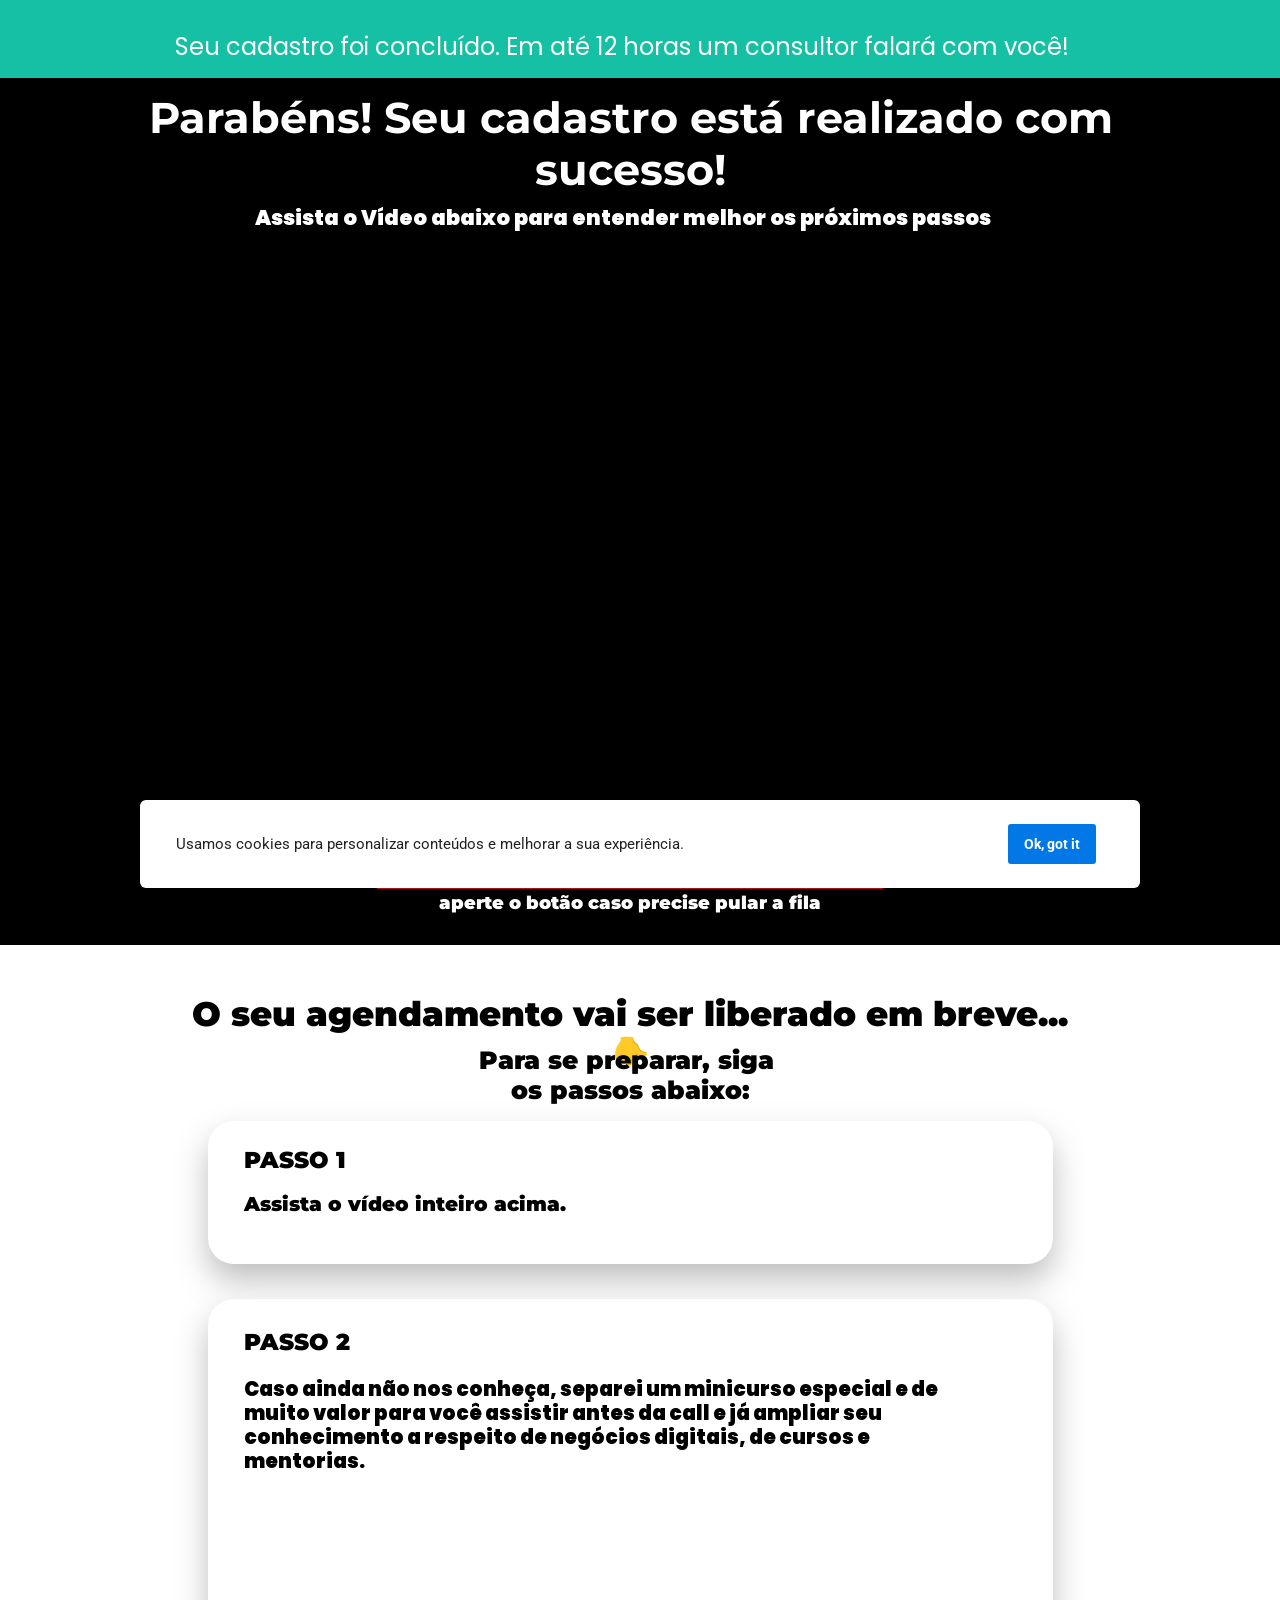
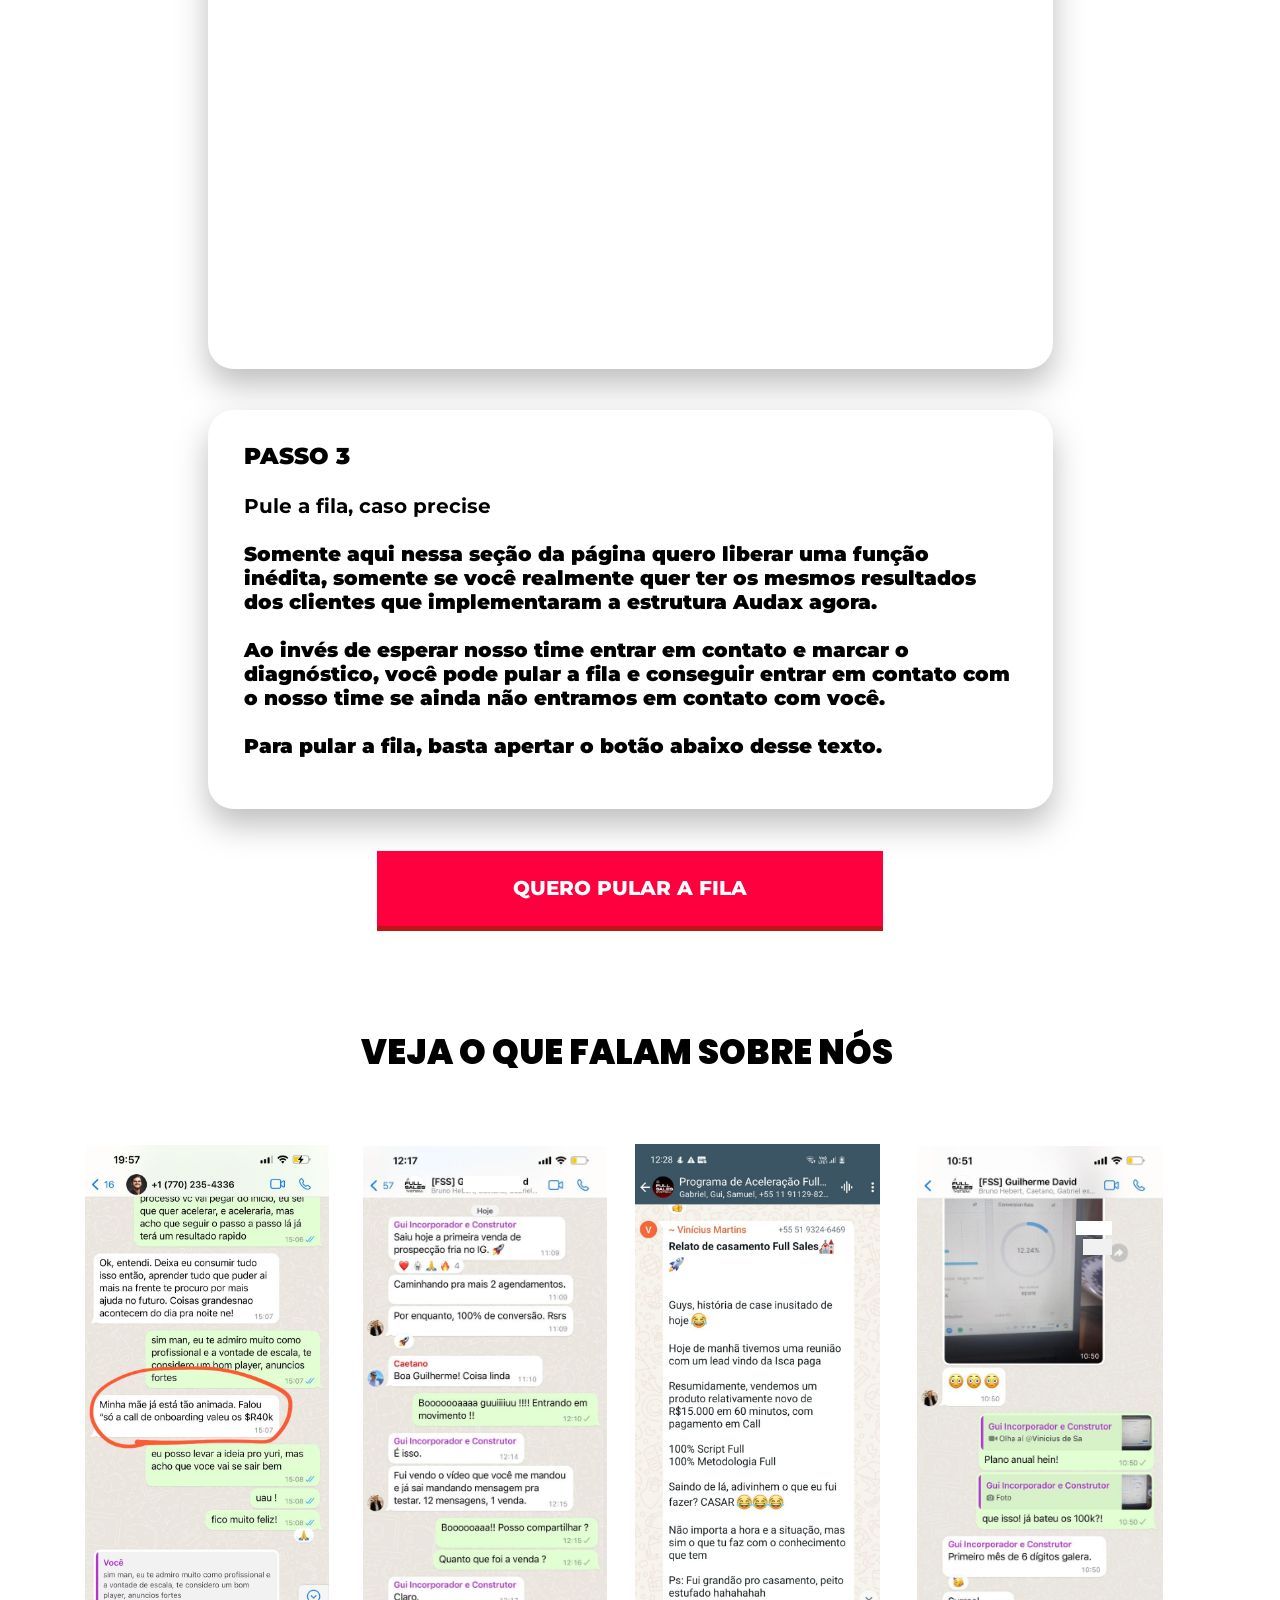
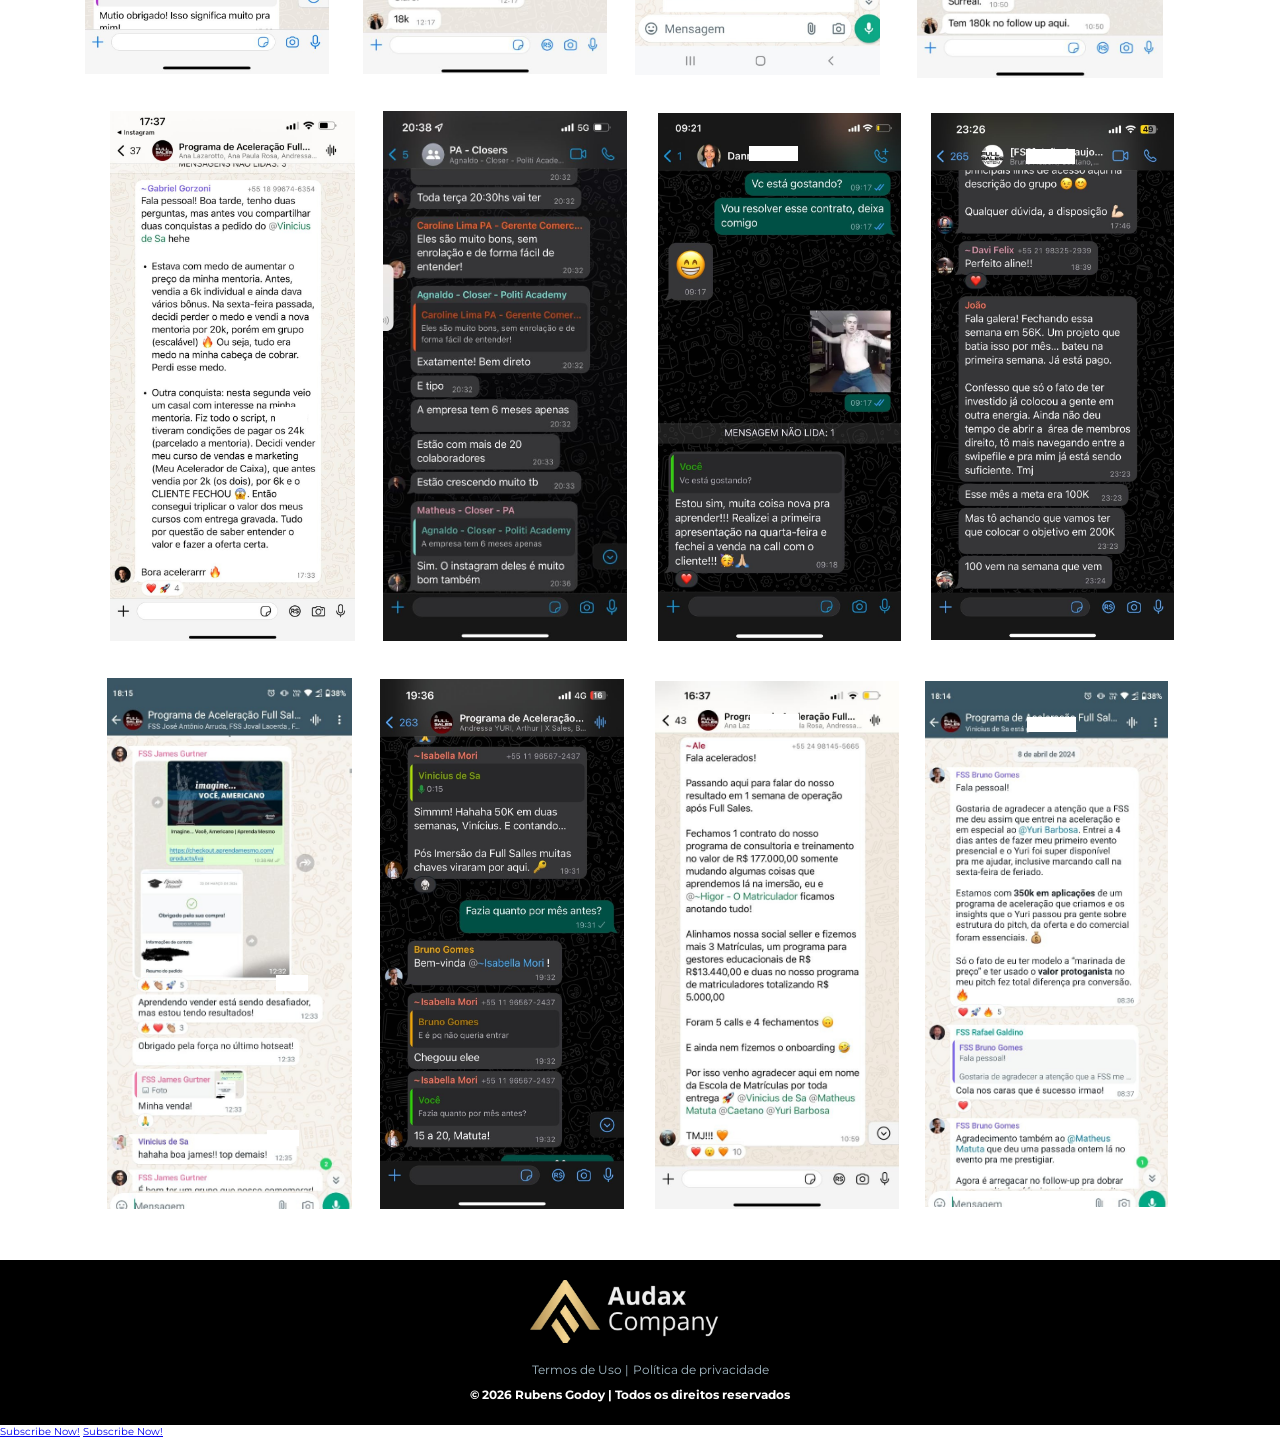
==== commit 933f9c00: "Troca logo rodape por Design sem nome 99" ====
--- a/index.html
+++ b/index.html
@@ -6,7 +6,7 @@
 <link rel="dns-prefetch" href="https://cdn.converteai.net">
 <link rel="dns-prefetch" href="https://scripts.converteai.net">
 <link rel="dns-prefetch" href="https://images.converteai.net">
-<link rel="dns-prefetch" href="https://license.vturb.com"><title>Parabéns por se cadastrar no Diagnóstico de Estruturação Comercial</title><meta name="viewport" content="width=device-width, initial-scale=1, maximum-scale=1, user-scalable=no, shrink-to-fit=no"><meta name="text-scale" content="scale"><script>(function(){var d=document,h=d.documentElement,p=d.createElement("div");p.style.cssText="position:absolute;left:-9999px;top:-9999px;visibility:hidden;pointer-events:none;font-size:100px;line-height:normal;font-family:serif;white-space:nowrap";p.textContent="Hg";h.appendChild(p);function aplicar(){var z=parseFloat(getComputedStyle(p).fontSize)/100;if(z>1.02){h.style.setProperty("--gp-text-unzoom",String(Math.round(1e4/z)/1e4));}else{h.style.removeProperty("--gp-text-unzoom");}if(location.hash.indexOf("gpzoom")!==-1){var b=d.getElementById("gp-zoom-badge");if(!b){b=d.createElement("div");b.id="gp-zoom-badge";b.style.cssText="position:fixed;left:8px;bottom:8px;z-index:2147483647;background:#000;color:#0f0;font:12px/1.4 monospace;padding:6px 8px;border-radius:4px;pointer-events:none";h.appendChild(b);}b.textContent="z="+z.toFixed(3)+" unzoom="+(h.style.getPropertyValue("--gp-text-unzoom")||"1");}}aplicar();if(window.ResizeObserver){new ResizeObserver(aplicar).observe(p);}window.addEventListener("resize",aplicar,{passive:true});})();</script><meta http-equiv="content-type" content="text/html; charset=utf-8"><meta http-equiv="X-UA-Compatible" content="IE=edge,chrome=1"><meta name="generator" content="GreatPages"><link rel="icon" href="images/favicon.png"><link rel="apple-touch-icon" href="images/favicon.png"><meta name="description" content=""><meta name="keywords" content=""><link rel="canonical" href="https://rubensgodoylp1.vercel.app/obrigado-aplicacao-fap01"><meta name="robots" content="all"><meta property="og:locale" content="pt_BR"><meta property="og:type" content="article"><meta property="og:title" content="Parabéns Diagnóstico Comercial"><meta property="og:description" content="Parabéns por se cadastrar no Diagnóstico de Estruturação Comercial"><meta property="og:site_name" content="Audax Company"><meta property="og:url" content="https://rubensgodoylp1.vercel.app/obrigado-aplicacao-fap01"><meta property="og:image" content="images/23581-4708aff8c7a0bff6beb54c2224d8e509.jpg"><meta property="og:image:secure_url" content="images/23581-4708aff8c7a0bff6beb54c2224d8e509.jpg"><script type="application/ld+json">{"@context":"https://schema.org","@graph":[{"@type":"WebPage","@id":"https://rubensgodoylp1.vercel.app/obrigado-aplicacao-fap01#webpage","url":"https://rubensgodoylp1.vercel.app/obrigado-aplicacao-fap01","name":"Parabéns por se cadastrar no Diagnóstico de Estruturação Comercial","inLanguage":"pt-BR","primaryImageOfPage":{"@type":"ImageObject","url":"https://pages.greatpages.com.br/fss.fullsalessystem.com-obrigado-aplicacao-fap01/1791392740/imagens/desktop/23581-4708aff8c7a0bff6beb54c2224d8e509.jpg"},"isPartOf":{"@id":"https://rubensgodoylp1.vercel.app/#website"}},{"@type":"WebSite","@id":"https://rubensgodoylp1.vercel.app/#website","url":"https://rubensgodoylp1.vercel.app/","name":"Audax Company","publisher":{"@id":"https://rubensgodoylp1.vercel.app/#organization"}},{"@type":"Organization","@id":"https://rubensgodoylp1.vercel.app/#organization","name":"Audax Company","url":"https://rubensgodoylp1.vercel.app/","logo":{"@type":"ImageObject","url":"https://pages.greatpages.com.br/fss.fullsalessystem.com-obrigado-aplicacao-fap01/1791392740/imagens/desktop/favicon.png"}}]}</script><link rel="preconnect" href="https://fonts.googleapis.com"><link rel="dns-prefetch" href="https://fonts.googleapis.com"><link rel="preconnect" href="https://fonts.gstatic.com" crossorigin=""><link rel="dns-prefetch" href="https://fonts.gstatic.com"><link rel="preload" as="style" href="https://fonts.googleapis.com/css2?family=Montserrat:ital,wght@0,400;0,500;0,600;0,700;0,800;0,900;1,400;1,500;1,600;1,700;1,800;1,900&amp;family=Poppins:ital,wght@0,400;0,500;0,600;0,700;0,800;0,900;1,400;1,500;1,600;1,700;1,800;1,900&amp;family=Roboto:ital,wght@0,400;0,500;0,600;0,700;0,800;0,900;1,400;1,500;1,600;1,700;1,800;1,900&amp;family=Material+Icons&amp;display=swap" onload="this.onload=null;this.rel='stylesheet'"><style id="css_desktop" type="text/css" media="all">@font-face{font-family:"Montserrat Fallback";font-weight:100 500;src:local("Arial"),local("Helvetica Neue"),local("Helvetica");size-adjust:101.02%;ascent-override:95.82%;descent-override:24.85%;line-gap-override:0%;}@font-face{font-family:"Montserrat Fallback";font-weight:600 900;src:local("Arial Bold"),local("Arial-BoldMT"),local("Helvetica Neue Bold"),local("Helvetica-Bold");size-adjust:99.65%;ascent-override:97.14%;descent-override:25.19%;line-gap-override:0%;}@font-face{font-family:"Montserrat Fallback Android";font-weight:100 500;src:local("Roboto");size-adjust:109.65%;ascent-override:88.28%;descent-override:22.89%;line-gap-override:0%;}@font-face{font-family:"Montserrat Fallback Android";font-weight:600 900;src:local("Roboto Bold"),local("Roboto-Bold");size-adjust:107.91%;ascent-override:89.71%;descent-override:23.26%;line-gap-override:0%;}@font-face{font-family:"Poppins Fallback";font-weight:100 500;src:local("Arial"),local("Helvetica Neue"),local("Helvetica");size-adjust:90.71%;ascent-override:115.76%;descent-override:38.59%;line-gap-override:11.02%;}@font-face{font-family:"Poppins Fallback";font-weight:600 900;src:local("Arial Bold"),local("Arial-BoldMT"),local("Helvetica Neue Bold"),local("Helvetica-Bold");size-adjust:89.47%;ascent-override:117.35%;descent-override:39.12%;line-gap-override:11.18%;}@font-face{font-family:"Poppins Fallback Android";font-weight:100 500;src:local("Roboto");size-adjust:98.45%;ascent-override:106.65%;descent-override:35.55%;line-gap-override:10.16%;}@font-face{font-family:"Poppins Fallback Android";font-weight:600 900;src:local("Roboto Bold"),local("Roboto-Bold");size-adjust:97.17%;ascent-override:108.06%;descent-override:36.02%;line-gap-override:10.29%;}@font-face{font-family:"Roboto Fallback";font-weight:100 500;src:local("Arial"),local("Helvetica Neue"),local("Helvetica");size-adjust:89.37%;ascent-override:103.81%;descent-override:27.32%;line-gap-override:0%;}@font-face{font-family:"Roboto Fallback";font-weight:600 900;src:local("Arial Bold"),local("Arial-BoldMT"),local("Helvetica Neue Bold"),local("Helvetica-Bold");size-adjust:88.15%;ascent-override:105.24%;descent-override:27.69%;line-gap-override:0%;}@font-face{font-family:"Roboto Fallback Android";font-weight:100 500;src:local("Roboto");size-adjust:97%;ascent-override:95.64%;descent-override:25.17%;line-gap-override:0%;}@font-face{font-family:"Roboto Fallback Android";font-weight:600 900;src:local("Roboto Bold"),local("Roboto-Bold");size-adjust:95.43%;ascent-override:97.22%;descent-override:25.58%;line-gap-override:0%;} html,body,div,span,applet,object,iframe,h1,h2,h3,h4,h5,h6,p,blockquote,pre,a,abbr,acronym,address,big,cite,code,del,dfn,em,img,ins,kbd,q,s,samp,small,strike,strong,sub,sup,tt,var,b,u,i,center,dl,dt,dd,ol,ul,li,fieldset,form,label,legend,table,caption,tbody,tfoot,thead,tr,th,td,article,aside,canvas,details,embed,figure,figcaption,footer,header,hgroup,menu,nav,output,ruby,section,summary,time,mark,audio,video{margin:0;padding:0;border:0;vertical-align:baseline;background:none repeat scroll 0 0 transparent;font-family:inherit;font-size:100%;font-style:inherit;font-weight:inherit;outline:0;} html,body{width:100%;-moz-text-size-adjust:100%;-ms-text-size-adjust:100%;-webkit-text-size-adjust:100%;text-size-adjust:100%;font-family:"Montserrat","Montserrat Fallback","Montserrat Fallback Android",sans-serif;font-style:normal;font-weight:400;} input,.select,textarea,input:hover,.select-hover,textarea:hover,input:focus,.select-focus,textarea:focus,input:disabled,.select-disabled,textarea:disabled{background:inherit;outline:0;-webkit-box-shadow:none;box-shadow:none;border:0;-webkit-box-sizing:border-box;-khtml-box-sizing:border-box;-ms-box-sizing:border-box;box-sizing:border-box;-webkit-transition:all .25s ease-out;-o-transition:all .25s ease-out;transition:all .25s ease-out;} form textarea,form input,form option{font-family:"Montserrat","Montserrat Fallback","Montserrat Fallback Android",sans-serif;font-style:normal;font-weight:400;color:inherit;} html{font-size:calc(10px * var(--gp-text-unzoom,1));font-family:sans-serif;height:-webkit-fill-available;height:-moz-fill-available;height:-o-fill-available;height:-ms-fill-available;transform-origin:left top;-webkit-transform-origin:left top;-ms-transform-origin:left top;-moz-transform-origin:left top;-o-transform-origin:left top;} body{color:rgba(0,0,0,0.87);height:auto;min-width:320px;overflow-x:hidden;overflow-y:scroll;font-size:calc(10px * var(--gp-text-unzoom,1));} article,aside,details,figcaption,figure,footer,header,hgroup,menu,nav,section{display:block} ol,ul{list-style:none} a{margin:0;padding:0;font-size:100%;vertical-align:baseline;background:transparent} .preload *{-webkit-transition:none!important;-moz-transition:none!important;-o-transition:none!important;transition:none!important} b,strong{font-weight:bold;} i,em{font-style:italic;} s{text-decoration:line-through;} a:hover{text-decoration:underline;color:inherit;}  .body_bloquear{width:100%;height:100%;overflow-y:scroll;overflow-x:hidden;position:absolute;top:0;left:0;bottom:0;right:0;} .site_borrar{-webkit-filter:blur(2px);filter:blur(2px);pointer-events:none;-ms-touch-action:none;touch-action:none;height:100%;width:100%;position:fixed;} .gpc-e .c *{-webkit-box-sizing:border-box;box-sizing:border-box;outline:0;font-smoothing:antialiased;-webkit-font-smoothing:antialiased;-moz-osx-font-smoothing:antialiased;} .gpc-e .c *:where(:not([class*="typography-"])){line-height:inherit;} .gpc-b{width:100%;min-height:40px;-webkit-box-sizing:border-box;-moz-box-sizing:border-box;box-sizing:border-box;position:relative; background-color:#fff;border-width:0px;border-style:solid;border-color:rgb(0,0,0);border-right:0 none!important;border-left:0 none!important;background-size:auto;background-repeat:no-repeat;background-position:50%;} .gpc-b_sobreposicao{background-color:#fff;top:0;bottom:0;left:0;right:0;position:absolute;z-index:0;width:100%;height:100%;pointer-events:none;opacity:0;} .gpc-e{position:absolute;-webkit-box-sizing:border-box;-moz-box-sizing:border-box;box-sizing:border-box;} .gpc-e .c{position:relative;width:100%;height:100%;-webkit-box-sizing:border-box;box-sizing:border-box;background-size:cover;background-repeat:no-repeat;background-position:50%;opacity:1;-o-tab-size:4;tab-size:4;-moz-tab-size:4;white-space:pre-wrap;word-wrap:break-word;float:left;transition-property:background-color,color,opacity,transform;} .gpc-e.e_html .c{word-break:break-word;white-space:normal;} .gpc-e.e_linha_horizontal{height:auto!important;} .gpc-e.e_linha_horizontal .c{margin:auto 0;width:100%;display:block;border-left:0 none;border-right:0 none;border-top:0 none;margin:5px 0;} .gpc-e.e_linha_vertical{width:auto!important;} .gpc-e.e_linha_vertical .c{margin:0 auto;height:100%;width:auto;display:block;margin:0 5px;} .gpc-e.e_caixa .c{width:100%;height:100%;-webkit-box-sizing:border-box;box-sizing:border-box;-webkit-background-size:auto auto;background-size:auto;background-repeat:no-repeat;background-position:50%;border-top-left-radius:0px;border-top-right-radius:0px;border-bottom-left-radius:0px;border-bottom-right-radius:0px;} .gpc-e.e_circulo .c{width:100%;height:100%;-webkit-box-sizing:border-box;box-sizing:border-box;-webkit-background-size:auto auto;background-size:auto;background-repeat:no-repeat;background-position:50%;} .centralizar{position:relative;width:960px;margin:0 auto;-webkit-box-sizing:border-box;box-sizing:border-box;text-align:left;} .gpc-e.dm{display:none} .gpc-e.dd,.gpc-e.dd.gpc-e.dm{display:block} .gpc-e.esconder_desktop,.gpc-e.gpc-e.dd.esconder_desktop,.gpc-e.gpc-e.dm.esconder_desktop,.gpc-b.esconder_desktop{display:none;} @media all and (max-width:800px){ .gpc-e.esconder_desktop,.gpc-e.gpc-e.dd.esconder_desktop,.gpc-e.gpc-e.dm.esconder_desktop,.gpc-b.esconder_desktop{display:block;} .gpc-e.esconder_mobile,.gpc-b.esconder_mobile{display:none!important} .gpc-e.dd{display:none} .gpc-e.dm,.gpc-e.dd.gpc-e.dm{display:block} } #site{min-width:980px;overflow:hidden;} .link_popup,.link_interno,.link_externo{cursor:pointer} .gpc-e .c.e_botao{cursor:pointer;user-select:none;-webkit-transition:transform,background-color,color,opacity .25s ease-out;-o-transition:transform,background-color,color,opacity .25s ease-out;transition:transform,background-color,color,opacity .25s ease-out;overflow:hidden;line-height:1.3;text-decoration:none;background-color:rgb(30,136,229);background-image:none;color:rgb(255,255,255);border:0px;border-radius:3px;text-align:center;white-space:normal;padding:0 8px;align-content:center;display:-webkit-box;display:-webkit-flex;display:-ms-flexbox;display:flex;-webkit-box-direction:normal;-webkit-flex-direction:column;-ms-flex-direction:column;flex-direction:column;-webkit-box-align:center;-webkit-align-items:center;-ms-flex-align:center;align-items:center;-webkit-box-pack:center;-webkit-justify-content:center;-ms-flex-pack:center;justify-content:center;flex-wrap:nowrap;} .gpc-e .c .gpc_botao span{-webkit-transition:color,opacity .25s ease-out;-o-transition:color,opacity .25s ease-out;transition:color,opacity .25s ease-out;} .gpc-e .c.e_botao.sombra_botao,.gpc-e .c .gpc_botao span.sombra_botao{-moz-box-shadow:0 1px 3px rgba(1,1,1,.5);box-shadow:0 1px 3px rgba(1,1,1,.5);} .gpc-e .c.e_botao.sombra_3d,.gpc-e .c .gpc_botao span.sombra_3d{height:calc(100% - 5px)} .gpc-e .c.e_html blockquote{display:none} .gpc-e .c.e_html .fb-comments{width:100%!important;height:100%!important;} .gpc-e .c.e_html iframe{max-width:100%!important;max-height:100%!important;} .gpc-e .c.link_interno{cursor:pointer} .e_circulo{border-radius:50%} .gpc-e.e_imagem .c .imagem_fundo{width:100%;height:100%;background-repeat:no-repeat;border:0px transparent solid;border-radius:inherit;object-fit:cover;object-position:center;} .gpc-e.e_imagem .c picture{display:block;overflow:hidden;width:100%;height:100%;position:relative;} option:disabled{display:none} .gpc-e.e_video .c{width:100%;height:100%;}  @keyframes se_key{0%{opacity:.5;}100%{opacity:1;}} @-o-keyframes se_key{0%{opacity:.5;}100%{opacity:1;}} @-ms-keyframes se_key{0%{opacity:.5;}100%{opacity:1;}} @-moz-keyframes se_key{0%{opacity:.5;}100%{opacity:1;}} @-webkit-keyframes se_key{0%{opacity:.5;}100%{opacity:1;}} .se_imagem .c,.se_video,.se_fonte,.se_caixa .c,.se_contador span,.se_slider .imagem{color:transparent!important;background:rgba(128,128,128,.05);background-repeat:no-repeat;background-image:none!important;animation:.8s ease infinite alternate se_key;-webkit-animation:.8s ease infinite alternate se_key;-o-animation:.8s ease infinite alternate se_key;text-shadow:none!important;} .se_imagem .c{filter:none!important;} .gpc-e.se_video{overflow:hidden;} .se_fonte *{color:transparent!important;text-shadow:none!important;} .se_fonte input,.se_fonte select,.se_fonte textarea,.se_fonte label{opacity:0!important;-moz-opacity:0;filter:alpha(opacity=0);-ms-filter:"alpha(Opacity=0)";transition:0 none;} .ll_background{background-image:none!important;} .gpc-e a:link,.gpc-e a:visited,.gpc-e a{text-decoration:none;} .gpc-e.e_titulo a:hover,.gpc-e.e_texto a:hover,.gpc-e.e_titulo a:hover *,.gpc-e.e_texto a:hover *{text-decoration:underline;text-decoration-color:currentColor;} .aviso_fundo{opacity:0;-moz-opacity:0;filter:alpha(opacity=0);-ms-filter:"alpha(Opacity=0)";position:fixed;top:0;bottom:0;left:0;right:0;background:rgba(0,0,0,.84);z-index:100000;-webkit-transition:all 200ms ease;-moz-transition:all 200ms ease;-ms-transition:all 200ms ease;-o-transition:all 200ms ease;transition:all 200ms ease;} .aviso_texto{opacity:0;-moz-opacity:0;filter:alpha(opacity=0);-ms-filter:"alpha(Opacity=0)";position:fixed;margin:auto;left:0;right:0;color:#fff;top:0;bottom:0;z-index:100001;text-align:center;vertical-align:middle;font-size:50px;line-height:2;-webkit-transition:all 200ms ease;-moz-transition:all 200ms ease;-ms-transition:all 200ms ease;-o-transition:all 200ms ease;transition:all 200ms ease;font-family:"",sans-serif;font-style:normal;font-weight:bold;display:flex;flex-direction:row;flex-wrap:nowrap;justify-content:center;align-items:center;align-content:center;} .aviso_texto_carregando{width:60px;aspect-ratio:2;--_g:no-repeat radial-gradient(circle closest-side,#f9f9f9 84%,#0000);background:var(--_g) 0% 50%,var(--_g) 50% 50%,var(--_g) 100% 50%;background-size:calc(100%/3) 50%;animation:l3 1s infinite linear;position:fixed;margin:auto;left:0;right:0;top:0;bottom:0;} @keyframes l3{ 20%{background-position:0% 0%,50% 50%,100% 50%} 40%{background-position:0% 100%,50% 0%,100% 50%} 60%{background-position:0% 50%,50% 100%,100% 0%} 80%{background-position:0% 50%,50% 50%,100% 100%} } .mostrar_aviso{opacity:1;-moz-opacity:1;filter:alpha(opacity=100);-ms-filter:"alpha(Opacity=100)"} .esconder{display:none} .video-background{pointer-events:none;width:100%;height:100%;z-index:0;} .video-background iframe{width:140%;height:150%;margin:-18% -20%;} body .gm_fundo{position:absolute;bottom:0;} @media all and (max-width:800px){ .aviso_texto{font-size:35px;} #site{min-width:360px;} .centralizar{width:360px;} .gpc_modal{min-width:175px!important;} } ::-webkit-scrollbar{width:6px;height:6px;background-color:#f9f9f9;} ::-webkit-scrollbar-track{background-color:#f9f9f9;} ::-webkit-scrollbar-thumb{background-color:rgba(0,0,0,0.24);border-radius:6px;-webkit-border-radius:6px;} ::-webkit-scrollbar-thumb:hover{background-color:rgba(0,0,0,0.38);} .carregando{width:30px;height:30px;margin:auto;top:0;bottom:0;right:0;left:0;position:absolute;background-size:30px;background-repeat:no-repeat;background-position:center;background-image:url("[data-uri]");}  @supports (-webkit-marquee-repetition:infinite) and (object-fit:fill){.gpc-e .c{word-break:break-word;white-space:normal;}} @media not all and (min-resolution:.001dpcm){@media{.gpc-e .c{word-break:break-word;white-space:normal;}}}  .e_animacoes{opacity:0;-moz-opacity:0;filter:alpha(opacity=0);-ms-filter:"alpha(Opacity=0)";}  :where(.gpc-e.e_botao *){font-family:"Montserrat","Montserrat Fallback","Montserrat Fallback Android",sans-serif;font-style:normal;font-weight:800;} @media all and (max-width:800px){:where(.gpc-e.e_botao *){font-family:"Montserrat","Montserrat Fallback","Montserrat Fallback Android",sans-serif;font-style:normal;font-weight:800;}}         .gpc-e.e_html{transform:none!important;} .gpc-e.e_html .c,.gpc-e.e_html .c *{will-change:auto;} .gp-page{isolation:isolate;}.gp-page *{box-sizing:border-box;}.gp-page .block{position:relative;width:100%;}.gp-page .block>.overlay{position:absolute;top:0;left:0;right:0;bottom:0;z-index:0;}.gp-page .block>.center{position:relative;width:980px;margin:0 auto;height:100%;}.gp-page .element{position:absolute;z-index:0;}.gp-page .e_animacoes{opacity:0;}#e_495979_1_174644858234932151{width:967px;left:25px;top:30.3443px;z-index:552;transform:translate(0px,0px)}#e_495979_1_174644858234932151 .gpr2{z-index:552;text-align:left}#e_495979_1_174644858234932151 .gpr3{color:var(--g-color-base)}#b_495979_1_174644858234983015{background:var(--g-color-accent);height:77.9883px;border-color:var(--g-color-custom-4);overflow:visible}#b_495979_1_174644858234983015 .gpr5{background:var(--g-color-base);opacity:0}@keyframes e_495979_1_170894985165dc815b4bc82012430635_animacao{0%{transform:rotateY(-100deg);transform-origin:center;opacity:0;}100%{transform:rotateY(0deg);transform-origin:center;opacity:1;}}#e_495979_1_170894985165dc815b4bc82012430635{width:1067.47px;left:-53.31px;top:13.6959px;z-index:4;transform:translate(0px,0px)}#e_495979_1_170894985165dc815b4bc82012430635 .gpr7{text-align:center;opacity:1;z-index:4}#e_495979_1_170894985165dc815b4bc82012430635 .gpr8{color:var(--g-color-base)}#e_495979_1_170894985165dc815b4c1b7771411964{width:792.141px;left:76.9212px;top:125.131px;z-index:699;transform:translate(0px,0px)}#e_495979_1_170894985165dc815b4c1b7771411964 .gpr10{text-align:center;opacity:1;z-index:699}#e_495979_1_170894985165dc815b4c1b7771411964 .gpr11{color:var(--g-color-base)}@keyframes e_495979_1_170894985165dc815b9ac38136348902_animacao{0%{opacity:0}100%{opacity:1;}}#e_495979_1_170894985165dc815b9ac38136348902{width:506px;height:75px;left:227.477px;top:730.768px;z-index:900;transform:translate(0px,0px)}#e_495979_1_170894985165dc815b9ac38136348902 .gpr13{background:var(--g-color-primary);text-decoration:none;float:left;z-index:900;color:var(--g-color-primary-text);text-align:center;border-radius:0px;filter:drop-shadow(var(--g-shadow-small-x,0px) var(--g-shadow-small-y,0px) var(--g-shadow-small-blur,0px) var(--g-shadow-small-color,transparent))}#e_495979_1_170894985165dc815b9ac38136348902 .gpr13:hover{background-color:var(--g-color-destructive);color:var(--g-color-destructive-text)}#e_495979_1_170894985165dc815b9ac38136348902 .gpr13:hover span{color:var(--g-color-destructive-text)}@keyframes e_495979_1_170894985165dc815b9b902102779882_animacao{0%{opacity:0}100%{opacity:1;}}#e_495979_1_170894985165dc815b9b902102779882{width:917.25px;left:21.377px;top:814.94px;z-index:901;transform:translate(0px,0px)}#e_495979_1_170894985165dc815b9b902102779882 .gpr15{text-align:center;opacity:1;z-index:901}#e_495979_1_170894985165dc815b9b902102779882 .gpr16{color:var(--g-color-base)}#e_495979_1_173696486807968827{z-index:991;width:960px;height:444px;left:0.4px;top:168.334px;transform:translate(0px,0px)}#e_495979_1_173696486807968827 .gpr18{z-index:991}#b_495979_1_170894985165dc815b04d4b{background:var(--g-color-custom-2);height:867.396px;background-position:50% center;background-attachment:fixed;background-repeat:no-repeat;background-size:auto;overflow:visible}#b_495979_1_170894985165dc815b04d4b .gpr20{opacity:0}@keyframes e_495979_1_170894985165dc815b6eef3636087725_animacao{0%{opacity:0}100%{opacity:1;}}#e_495979_1_170894985165dc815b6eef3636087725{width:917.25px;left:21.375px;top:48.5469px;z-index:802}#e_495979_1_170894985165dc815b6eef3636087725 .gpr22{text-align:center;opacity:1;z-index:802}#e_495979_1_170894985165dc815b6eef3636087725 .gpr23{color:var(--g-color-custom-2)}@keyframes e_495979_1_170894985165dc815b91a2e023627686_animacao{0%{opacity:0}100%{opacity:1;}}#e_495979_1_170894985165dc815b91a2e023627686{width:917.25px;left:21.375px;top:99.5469px;z-index:886}#e_495979_1_170894985165dc815b91a2e023627686 .gpr25{text-align:center;opacity:1;z-index:886}#e_495979_1_170894985165dc815b91a2e023627686 .gpr26{color:var(--g-color-custom-2)}#e_495979_1_170894985165dc815b91f2f572426399{width:845px;height:143px;left:57.5px;top:175.234px;z-index:886}#e_495979_1_170894985165dc815b91f2f572426399 .gpr28{background:var(--g-color-base);z-index:886;opacity:1;filter:drop-shadow(var(--g-shadow-large-x,0px) var(--g-shadow-large-y,0px) var(--g-shadow-large-blur,0px) var(--g-shadow-large-color,transparent));background-size:cover;background-position:50% 50%;background-repeat:no-repeat;border-radius:var(--g-border-large-radius);border-width:0;border-style:var(--g-border-large-style);border-color:var(--g-border-large-color)}@keyframes e_495979_1_170894985165dc815b923bd379934607_animacao{0%{opacity:0}100%{opacity:1;}}#e_495979_1_170894985165dc815b923bd379934607{width:174.25px;left:94.25px;top:201.188px;z-index:887}#e_495979_1_170894985165dc815b923bd379934607 .gpr30{text-align:left;opacity:1;z-index:887}#e_495979_1_170894985165dc815b923bd379934607 .gpr31{color:var(--g-color-custom-2)}@keyframes e_495979_1_170894985165dc815b92891711334803_animacao{0%{opacity:0}100%{opacity:1;}}#e_495979_1_170894985165dc815b92891711334803{width:469.25px;left:94.25px;top:246.719px;z-index:888}#e_495979_1_170894985165dc815b92891711334803 .gpr33{text-align:left;opacity:1;z-index:888}#e_495979_1_170894985165dc815b92891711334803 .gpr34{color:var(--g-color-custom-2)}#e_495979_1_170894985165dc815b92dc8264660829{width:845px;height:669.994px;left:57.5px;top:353.891px;z-index:889}#e_495979_1_170894985165dc815b92dc8264660829 .gpr36{background:var(--g-color-base);z-index:889;opacity:1;filter:drop-shadow(var(--g-shadow-large-x,0px) var(--g-shadow-large-y,0px) var(--g-shadow-large-blur,0px) var(--g-shadow-large-color,transparent));background-size:cover;background-position:50% 50%;background-repeat:no-repeat;border-radius:var(--g-border-large-radius);border-width:0;border-style:var(--g-border-large-style);border-color:var(--g-border-large-color)}@keyframes e_495979_1_170894985165dc815b93281619498314_animacao{0%{opacity:0}100%{opacity:1;}}#e_495979_1_170894985165dc815b93281619498314{width:174.25px;left:94.25px;top:383.188px;z-index:890}#e_495979_1_170894985165dc815b93281619498314 .gpr38{text-align:left;opacity:1;z-index:890}#e_495979_1_170894985165dc815b93281619498314 .gpr39{color:var(--g-color-custom-2)}@keyframes e_495979_1_170894985165dc815b93882598994087_animacao{0%{opacity:0}100%{opacity:1;}}#e_495979_1_170894985165dc815b93882598994087{width:713.25px;left:94.25px;top:431.719px;z-index:891}#e_495979_1_170894985165dc815b93882598994087 .gpr41{text-align:left;opacity:1;z-index:891}#e_495979_1_170894985165dc815b93882598994087 .gpr42{color:var(--g-color-custom-2)}#e_495979_1_170894985165dc815b93d71042072332 .c.e_video{z-index:892}#e_495979_1_170894985165dc815b93d71042072332{width:753px;height:429px;left:94.375px;top:542.883px;z-index:892}#e_495979_1_170894985165dc815b941e5373662794{width:845px;height:399px;left:57.5px;top:1064.87px;z-index:893}#e_495979_1_170894985165dc815b941e5373662794 .gpr45{background:var(--g-color-base);z-index:893;opacity:1;filter:drop-shadow(var(--g-shadow-large-x,0px) var(--g-shadow-large-y,0px) var(--g-shadow-large-blur,0px) var(--g-shadow-large-color,transparent));background-size:cover;background-position:50% 50%;background-repeat:no-repeat;border-radius:var(--g-border-large-radius);border-width:0;border-style:var(--g-border-large-style);border-color:var(--g-border-large-color)}@keyframes e_495979_1_170894985165dc815b946a2762122568_animacao{0%{opacity:0}100%{opacity:1;}}#e_495979_1_170894985165dc815b946a2762122568{width:174.25px;left:94.248px;top:1097.47px;z-index:894}#e_495979_1_170894985165dc815b946a2762122568 .gpr47{text-align:left;opacity:1;z-index:894}#e_495979_1_170894985165dc815b946a2762122568 .gpr48{color:var(--g-color-custom-2)}@keyframes e_495979_1_170894985165dc815b94b78116798846_animacao{0%{opacity:0}100%{opacity:1;}}#e_495979_1_170894985165dc815b94b78116798846{width:771.25px;left:94.375px;top:1149.01px;z-index:895}#e_495979_1_170894985165dc815b94b78116798846 .gpr50{text-align:left;opacity:1;z-index:895}#e_495979_1_170894985165dc815b94b78116798846 .gpr51{color:var(--g-color-custom-2)}@keyframes e_495979_1_170894985165dc815b950c2544645581_animacao{0%{opacity:0}100%{opacity:1;}}#e_495979_1_170894985165dc815b950c2544645581{width:506px;height:75px;left:227.002px;top:1505.49px;z-index:896}#e_495979_1_170894985165dc815b950c2544645581 .gpr53{background:var(--g-color-primary);text-decoration:none;float:left;z-index:896;color:var(--g-color-primary-text);text-align:center;border-radius:0px;filter:drop-shadow(var(--g-shadow-small-x,0px) var(--g-shadow-small-y,0px) var(--g-shadow-small-blur,0px) var(--g-shadow-small-color,transparent))}#e_495979_1_170894985165dc815b950c2544645581 .gpr53:hover{background-color:var(--g-color-destructive);color:var(--g-color-destructive-text)}#e_495979_1_170894985165dc815b950c2544645581 .gpr53:hover span{color:var(--g-color-destructive-text)}#b_495979_1_170894985165dc815b04df3{background:var(--g-color-base);height:1650.99px;overflow:visible}#b_495979_1_170894985165dc815b04df3 .gpr55{background:var(--g-color-base);opacity:0}#e_495979_1_172087938050266767{width:890px;left:35px;top:32.5px;z-index:966}#e_495979_1_172087938050266767 .gpr57{z-index:966;text-align:center;opacity:1}#e_495979_1_172087938050266767 .gpr58{color:var(--g-color-custom-2)}#e_495979_1_172087938050204687 .c .imagem_fundo{position:relative;}#e_495979_1_172087938050204687 .c picture img{object-fit:fill}#e_495979_1_172087938050204687 .c .imagem_fundo.fallback_background{background-position:-0.664px 0px;background-size:244.824px 529.375px;background-image:url(images/23581-506835219d27415fb2f45ce580bc4c87.jpeg) !important}#e_495979_1_172087938050204687{height:529.375px;width:244.141px;left:-65.2735px;top:148.926px;text-shadow:none;z-index:968}#e_495979_1_172087938050204687 .gpr60{z-index:968;filter:hue-rotate(0deg) saturate(1) brightness(1) contrast(1) invert(0) sepia(0) blur(0px) grayscale(0)}#e_495979_1_172087938050248935 .c .imagem_fundo{position:relative;}#e_495979_1_172087938050248935 .c picture img{object-fit:cover}#e_495979_1_172087938050248935 .c .imagem_fundo.fallback_background{background-position:0px 0px;background-size:244.438px 531.383px;background-image:url(images/23581-e1a391c587ae5d14eb817e548fd420ba.jpeg) !important}#e_495979_1_172087938050248935{height:528.418px;width:244.438px;left:213.219px;top:149.414px;z-index:969}#e_495979_1_172087938050248935 .gpr62{z-index:969;filter:hue-rotate(0deg) saturate(1) brightness(1) contrast(1) invert(0) sepia(0) blur(0px) grayscale(0)}#e_495979_1_172087938050294885 .c .imagem_fundo{position:relative;}#e_495979_1_172087938050294885 .c picture img{object-fit:cover}#e_495979_1_172087938050294885 .c .imagem_fundo.fallback_background{background-position:0px 0px;background-size:251.25px 531.055px;background-image:url(images/23581-959782abd6cfa70c8ce7076098790056.jpeg) !important}#e_495979_1_172087938050294885{height:531.055px;width:245.3px;left:484.641px;top:148.055px;z-index:970}#e_495979_1_172087938050294885 .gpr64{z-index:970;filter:hue-rotate(0deg) saturate(1) brightness(1) contrast(1) invert(0) sepia(0) blur(0px) grayscale(0)}#e_495979_1_172087938050266049 .c .imagem_fundo{position:relative;}#e_495979_1_172087938050266049 .c picture img{object-fit:cover}#e_495979_1_172087938050266049 .c .imagem_fundo.fallback_background{background-position:0px 0px;background-size:246px 534px;background-image:url(images/23581-60dbeccb2d88c49c39ea93db51b3ae47.jpeg) !important}#e_495979_1_172087938050266049{height:531.914px;width:245.762px;left:766.857px;top:149.347px;z-index:971;transform:translate(0px,0px)}#e_495979_1_172087938050266049 .gpr66{z-index:971;filter:hue-rotate(0deg) saturate(1) brightness(1) contrast(1) invert(0) sepia(0) blur(0px) grayscale(0)}#e_495979_1_172087938050207972 .c .imagem_fundo{position:relative;}#e_495979_1_172087938050207972 .c picture img{object-fit:cover}#e_495979_1_172087938050207972 .c .imagem_fundo.fallback_background{background-position:0px 0px;background-size:245.227px 557.328px;background-image:url(images/23581-cc76eafb8281c0f6f5f5251043d8c9f4.jpeg) !important}#e_495979_1_172087938050207972{height:530.721px;width:245.227px;left:-43.25px;top:1281.97px;z-index:972;transform:translate(0px,0px)}#e_495979_1_172087938050207972 .gpr68{z-index:972;filter:hue-rotate(0deg) saturate(1) brightness(1) contrast(1) invert(0) sepia(0) blur(0px) grayscale(0)}#e_495979_1_172087938050210995 .c .imagem_fundo{position:relative;}#e_495979_1_172087938050210995 .c picture img{object-fit:cover}#e_495979_1_172087938050210995 .c .imagem_fundo.fallback_background{background-position:0px 0px;background-size:244.516px 531.555px;background-image:url(images/23581-9a6f1f7f573d8b3c9983c547db39eabd.jpeg) !important}#e_495979_1_172087938050210995{height:530.06px;width:244.516px;left:230.414px;top:1282.27px;z-index:973;transform:translate(0px,0px)}#e_495979_1_172087938050210995 .gpr70{z-index:973;filter:hue-rotate(0deg) saturate(1) brightness(1) contrast(1) invert(0) sepia(0) blur(0px) grayscale(0)}#e_495979_1_172087938050213414 .c .imagem_fundo{position:relative;}#e_495979_1_172087938050213414 .c picture img{object-fit:cover}#e_495979_1_172087938050213414 .c .imagem_fundo.fallback_background{background-position:0px 0px;background-size:243.766px 529.922px;background-image:url(images/23581-0f1ab1b157875612b8a403acd01365b4.jpeg) !important}#e_495979_1_172087938050213414{height:527.957px;width:243.766px;left:504.797px;top:1284.35px;z-index:974;transform:translate(0px,0px)}#e_495979_1_172087938050213414 .gpr72{z-index:974;filter:hue-rotate(0deg) saturate(1) brightness(1) contrast(1) invert(0) sepia(0) blur(0px) grayscale(0)}#e_495979_1_172087938050241432 .c .imagem_fundo{position:relative;}#e_495979_1_172087938050241432 .c picture img{object-fit:cover}#e_495979_1_172087938050241432 .c .imagem_fundo.fallback_background{background-position:0px 0px;background-size:243.094px 552.484px;background-image:url(images/23581-75defcc8faa1387d2129bdc5cd2a520d.jpeg) !important}#e_495979_1_172087938050241432{height:526.35px;width:243.094px;left:775.344px;top:1284.58px;z-index:975;transform:translate(0px,0px)}#e_495979_1_172087938050241432 .gpr74{z-index:975;filter:hue-rotate(0deg) saturate(1) brightness(1) contrast(1) invert(0) sepia(0) blur(0px) grayscale(0)}#e_495979_1_172087938050248499{width:60px;height:16px;left:313.438px;top:179.938px;z-index:976}#e_495979_1_172087938050248499 .gpr76{background:var(--g-color-base);z-index:976;opacity:1;filter:hue-rotate(0deg) saturate(1) brightness(1) contrast(1) invert(0) sepia(0) blur(0px) grayscale(0);background-size:cover;background-position:50% 50%;background-repeat:no-repeat}#e_495979_1_172087938050243196{width:36px;height:14px;left:926.148px;top:224.238px;z-index:977;transform:translate(0px,0px)}#e_495979_1_172087938050243196 .gpr78{background:var(--g-color-base);z-index:977;opacity:1;filter:hue-rotate(0deg) saturate(1) brightness(1) contrast(1) invert(0) sepia(0) blur(0px) grayscale(0);background-size:cover;background-position:50% 50%;background-repeat:no-repeat}#e_495979_1_172087938050222627{width:29px;height:16px;left:933.148px;top:242.238px;z-index:978;transform:translate(0px,0px)}#e_495979_1_172087938050222627 .gpr80{background:var(--g-color-custom-7);z-index:978;opacity:1;filter:hue-rotate(0deg) saturate(1) brightness(1) contrast(1) invert(0) sepia(0) blur(0px) grayscale(0);background-size:cover;background-position:50% 50%;background-repeat:no-repeat}#e_495979_1_172087938050213326{width:32px;height:16px;left:125.638px;top:1578.66px;z-index:979;transform:translate(0px,0px)}#e_495979_1_172087938050213326 .gpr82{background:var(--g-color-base);z-index:979;opacity:1;filter:hue-rotate(0deg) saturate(1) brightness(1) contrast(1) invert(0) sepia(0) blur(0px) grayscale(0);background-size:cover;background-position:50% 50%;background-repeat:no-repeat}#e_495979_1_172087938050240887{width:32px;height:16px;left:116.637px;top:1733.66px;z-index:980;transform:translate(0px,0px)}#e_495979_1_172087938050240887 .gpr84{background:var(--g-color-base);z-index:980;opacity:1;filter:hue-rotate(0deg) saturate(1) brightness(1) contrast(1) invert(0) sepia(0) blur(0px) grayscale(0);background-size:cover;background-position:50% 50%;background-repeat:no-repeat}#e_495979_1_172087938050250095{width:49px;height:15px;left:599.695px;top:1317.66px;z-index:981;transform:translate(0px,0px)}#e_495979_1_172087938050250095 .gpr86{background:var(--g-color-base);z-index:981;opacity:1;filter:hue-rotate(0deg) saturate(1) brightness(1) contrast(1) invert(0) sepia(0) blur(0px) grayscale(0);background-size:cover;background-position:50% 50%;background-repeat:no-repeat}#e_495979_1_172087938050262422{width:49px;height:15px;left:876.69px;top:1320.66px;z-index:982;transform:translate(0px,0px)}#e_495979_1_172087938050262422 .gpr88{background:var(--g-color-base);z-index:982;opacity:1;filter:hue-rotate(0deg) saturate(1) brightness(1) contrast(1) invert(0) sepia(0) blur(0px) grayscale(0);background-size:cover;background-position:50% 50%;background-repeat:no-repeat}#e_495979_1_172087938050252854 .c .imagem_fundo{position:relative;}#e_495979_1_172087938050252854 .c picture img{object-fit:cover}#e_495979_1_172087938050252854 .c .imagem_fundo.fallback_background{background-position:0px 0px;background-size:245.227px 533.102px;background-image:url(images/23581-8302bf340926e48c40cc39a3248e719a.jpeg) !important}#e_495979_1_172087938050252854{height:530.727px;width:245.227px;left:-40.4531px;top:714.25px;z-index:983}#e_495979_1_172087938050252854 .gpr90{z-index:983;filter:hue-rotate(0deg) saturate(1) brightness(1) contrast(1) invert(0) sepia(0) blur(0px) grayscale(0)}#e_495979_1_172087938050272187 .c .imagem_fundo{position:relative;}#e_495979_1_172087938050272187 .c picture img{object-fit:cover}#e_495979_1_172087938050272187 .c .imagem_fundo.fallback_background{background-position:0px 0px;background-size:244.516px 531.555px;background-image:url(images/23581-1eb1bbdb5cafcfe4695014cc1aac23d9.jpeg) !important}#e_495979_1_172087938050272187{height:530.068px;width:244.516px;left:233.219px;top:714.555px;z-index:984}#e_495979_1_172087938050272187 .gpr92{z-index:984;filter:hue-rotate(0deg) saturate(1) brightness(1) contrast(1) invert(0) sepia(0) blur(0px) grayscale(0)}#e_495979_1_172087938050297336 .c .imagem_fundo{position:relative;}#e_495979_1_172087938050297336 .c picture img{object-fit:cover}#e_495979_1_172087938050297336 .c .imagem_fundo.fallback_background{background-position:0px 0px;background-size:243.773px 529.953px;background-image:url(images/23581-41711fa8b953f5a3f0d871e46507ae1f.jpeg) !important}#e_495979_1_172087938050297336{height:527.963px;width:243.773px;left:507.602px;top:716.639px;z-index:985;transform:translate(0px,0px)}#e_495979_1_172087938050297336 .gpr94{z-index:985;filter:hue-rotate(0deg) saturate(1) brightness(1) contrast(1) invert(0) sepia(0) blur(0px) grayscale(0)}#e_495979_1_172087938050236661 .c .imagem_fundo{position:relative;}#e_495979_1_172087938050236661 .c picture img{object-fit:cover}#e_495979_1_172087938050236661 .c .imagem_fundo.fallback_background{background-position:0px 0px;background-size:243.102px 528.492px;background-image:url(images/23581-547deb7613f09a350bdb355f06ed99e8.jpeg) !important}#e_495979_1_172087938050236661{height:526.369px;width:243.102px;left:781.148px;top:716.859px;z-index:986}#e_495979_1_172087938050236661 .gpr96{z-index:986;filter:hue-rotate(0deg) saturate(1) brightness(1) contrast(1) invert(0) sepia(0) blur(0px) grayscale(0)}#e_495979_1_172087938050202902{width:32px;height:16px;left:125.438px;top:1010.94px;z-index:987}#e_495979_1_172087938050202902 .gpr98{background:var(--g-color-base);z-index:987;opacity:1;filter:hue-rotate(0deg) saturate(1) brightness(1) contrast(1) invert(0) sepia(0) blur(0px) grayscale(0);background-size:cover;background-position:50% 50%;background-repeat:no-repeat}#e_495979_1_172087938050257445{width:32px;height:16px;left:116.438px;top:1165.94px;z-index:988}#e_495979_1_172087938050257445 .gpr100{background:var(--g-color-base);z-index:988;opacity:1;filter:hue-rotate(0deg) saturate(1) brightness(1) contrast(1) invert(0) sepia(0) blur(0px) grayscale(0);background-size:cover;background-position:50% 50%;background-repeat:no-repeat}#e_495979_1_172087938050239316{width:49px;height:15px;left:599.495px;top:749.938px;z-index:989}#e_495979_1_172087938050239316 .gpr102{background:var(--g-color-base);z-index:989;opacity:1;filter:hue-rotate(0deg) saturate(1) brightness(1) contrast(1) invert(0) sepia(0) blur(0px) grayscale(0);background-size:cover;background-position:50% 50%;background-repeat:no-repeat}#e_495979_1_172087938050283162{width:49px;height:15px;left:876.49px;top:752.938px;z-index:990}#e_495979_1_172087938050283162 .gpr104{background:var(--g-color-base);z-index:990;opacity:1;filter:hue-rotate(0deg) saturate(1) brightness(1) contrast(1) invert(0) sepia(0) blur(0px) grayscale(0);background-size:cover;background-position:50% 50%;background-repeat:no-repeat}#b_495979_1_172087938050218825{background:var(--g-color-base);height:1864px;background-position:50% center;background-repeat:no-repeat;background-size:auto;overflow:visible}#b_495979_1_172087938050218825 .gpr106{opacity:0}#e_495979_1_171753048743259124{width:409px;left:100px;top:176.025px;z-index:903;transform:translate(0px,0px)}#e_495979_1_171753048743259124 .gpr108{z-index:903;text-align:left}#e_495979_1_171753048743259124 .gpr109{color:var(--g-color-base)}#e_495979_1_171753048743206364{width:759.99px;left:100.008px;top:273.269px;z-index:904;transform:translate(0px,0px) rotate(0deg)}#e_495979_1_171753048743206364 .gac-item_cabecalho{background:var(--g-color-custom-2);transition-property:color}#e_495979_1_171753048743206364 .gac-item_cabecalho:hover,#e_495979_1_171753048743206364 .gac-item.gac-aberto .gac-item_cabecalho{color:var(--g-color-custom-1);background:var(--g-color-custom-2)}#e_495979_1_171753048743206364 .gac-item_conteudo{color:var(--g-color-custom-5);background:var(--g-color-custom-2)}#e_495979_1_171753048743206364 .gpr111{z-index:904;font-size:calc(16px * var(--gp-text-unzoom,1));color:var(--g-color-custom-5);filter:hue-rotate(0deg) saturate(1) brightness(1) contrast(1) invert(0) sepia(0) blur(0px) grayscale(0)}#e_495979_1_171753048743206364 .gpr112{border:1px solid var(--g-color-custom-1);border-radius:8px;filter:none;margin-bottom:10px}#\32 84408_1_169160437187258714 .gpr113{padding:12px}#\32 84408_1_169160437187258714 .gpr114{width:calc(100% - 21.12px)}#\32 84408_1_169160437187258714 .gpr116{padding:0px 12px 12px}#e_495979_1_171753048743206364 .gpr117{border:1px solid var(--g-color-custom-1);border-radius:8px;filter:none;margin-bottom:10px}#\31 691604594 .gpr118{padding:12px}#\31 691604594 .gpr119{width:calc(100% - 21.12px)}#\31 691604594 .gpr121{padding:0px 12px 12px}#e_495979_1_171753048743206364 .gpr122{border:1px solid var(--g-color-custom-1);border-radius:8px;filter:none;margin-bottom:10px}#\31 691604623 .gpr123{padding:12px}#\31 691604623 .gpr124{width:calc(100% - 21.12px)}#\31 691604623 .gpr126{padding:0px 12px 12px}#e_495979_1_171753048743206364 .gpr127{border:1px solid var(--g-color-custom-1);border-radius:8px;filter:none;margin-bottom:10px}#\31 740420941 .gpr128{padding:12px}#\31 740420941 .gpr129{width:calc(100% - 21.12px)}#\31 740420941 .gpr131{padding:0px 12px 12px}#e_495979_1_171753048743206364 .gpr132{border:1px solid var(--g-color-custom-1);border-radius:8px;filter:none;margin-bottom:10px}#\31 740420957 .gpr133{padding:12px}#\31 740420957 .gpr134{width:calc(100% - 21.12px)}#\31 740420957 .gpr136{padding:0px 12px 12px}#e_495979_1_171753048743206364 .gpr137{border:1px solid var(--g-color-custom-1);border-radius:8px;filter:none;margin-bottom:0px}#\31 740420972 .gpr138{padding:12px}#\31 740420972 .gpr139{width:calc(100% - 21.12px)}#\31 740420972 .gpr141{padding:0px 12px 12px}#e_495979_1_171753048743206364 .gpr142{z-index:904}#e_495979_1_171753048743248532{width:270px;left:100px;top:43.032px;z-index:905;transform:translate(0px,0px)}#e_495979_1_171753048743248532 .gpr144{z-index:905;text-align:left}#e_495979_1_171753048743248532 .gpr145{color:var(--g-color-base)}#b_495979_1_171753048743284963{background:var(--g-color-custom-2);height:696px;background-image:url(images/background-fss.png);background-position:50% 50%;background-size:cover;background-repeat:no-repeat;background-attachment:scroll;overflow:visible}#b_495979_1_171753048743284963.fallback_background{background-position:50% 50%;background-size:cover;background-image:url(images/background-fss.png) !important}#b_495979_1_171753048743284963 .gpr147{background:var(--g-color-base);opacity:0}#e_495979_1_170894985165dc815b99027208960026{width:649px;left:155.5px;top:69.5px;z-index:898}#e_495979_1_170894985165dc815b99027208960026 .gpr149{z-index:898;text-align:center}#e_495979_1_170894985165dc815b99027208960026 .gpr150{color:var(--g-color-base)}#e_495979_1_170894985165dc815b99657120620229{width:647px;left:156.5px;top:465.719px;z-index:899}#e_495979_1_170894985165dc815b99657120620229 .gac-item_cabecalho{background:var(--g-color-custom-2);transition-property:color}#e_495979_1_170894985165dc815b99657120620229 .gac-item_cabecalho:hover,#e_495979_1_170894985165dc815b99657120620229 .gac-item.gac-aberto .gac-item_cabecalho{color:var(--g-color-custom-1);background:var(--g-color-custom-2)}#e_495979_1_170894985165dc815b99657120620229 .gac-item_conteudo{color:var(--g-color-custom-5);background:var(--g-color-custom-2)}#e_495979_1_170894985165dc815b99657120620229 .gpr152{z-index:899;font-size:calc(16px * var(--gp-text-unzoom,1));color:var(--g-color-custom-5);filter:hue-rotate(0deg) saturate(1) brightness(1) contrast(1) invert(0) sepia(0) blur(0px) grayscale(0)}#e_495979_1_170894985165dc815b99657120620229 .gpr153{border:1px solid var(--g-color-custom-1);border-radius:8px;filter:none;margin-bottom:10px}#\32 84408_1_169160437187258714 .gpr154{padding:12px}#\32 84408_1_169160437187258714 .gpr155{width:calc(100% - 21.12px)}#\32 84408_1_169160437187258714 .gpr157{padding:0px 12px 12px}#e_495979_1_170894985165dc815b99657120620229 .gpr158{border:1px solid var(--g-color-custom-1);border-radius:8px;filter:none;margin-bottom:10px}#\31 691604594 .gpr159{padding:12px}#\31 691604594 .gpr160{width:calc(100% - 21.12px)}#\31 691604594 .gpr162{padding:0px 12px 12px}#e_495979_1_170894985165dc815b99657120620229 .gpr163{border:1px solid var(--g-color-custom-1);border-radius:8px;filter:none;margin-bottom:10px}#\31 691604623 .gpr164{padding:12px}#\31 691604623 .gpr165{width:calc(100% - 21.12px)}#\31 691604623 .gpr167{padding:0px 12px 12px}#e_495979_1_170894985165dc815b99657120620229 .gpr168{border:1px solid var(--g-color-custom-1);border-radius:8px;filter:none;margin-bottom:0px}#\31 705352377 .gpr169{padding:12px}#\31 705352377 .gpr170{width:calc(100% - 21.12px)}#\31 705352377 .gpr172{padding:0px 12px 12px}#e_495979_1_170894985165dc815b99657120620229 .gpr173{z-index:899}#b_495979_1_170894985165dc815b04dfc{background:var(--g-color-custom-2);height:720px;background-image:url(images/18.jpg);background-position:53.6585% 66.7754%;background-size:cover;background-repeat:no-repeat;background-attachment:scroll;overflow:visible}#b_495979_1_170894985165dc815b04dfc.fallback_background{background-position:53.6585% 66.7754%;background-size:cover;background-image:url(images/23581-df825cb9a8a48ad5f776e96879abf658.jpg) !important}#b_495979_1_170894985165dc815b04dfc .gpr175{background:var(--g-color-base);opacity:0}#b_495979_1_170894985165dc815b04dfc{display:none;}#e_495979_1_176904621012117725 .c .imagem_fundo{position:relative;}#e_495979_1_176904621012117725 .c picture img{object-fit:cover}#e_495979_1_176904621012117725 .c .imagem_fundo.fallback_background{background-position:0px 0px;background-size:202.848px 63.1771px;background-image:url(images/logo-branco.png) !important}#e_495979_1_176904621012117725{height:63px;width:203px;left:375.576px;top:20px;z-index:1404;transform:translate(0px,0px)}#e_495979_1_176904621012117725 .gpr177{z-index:1404;filter:hue-rotate(0deg) saturate(1) brightness(1) contrast(1) invert(0) sepia(0) blur(0px) grayscale(0);opacity:1}#e_495979_1_176904621012197914{width:103px;left:377px;top:98px;z-index:1405;transform:translate(0px,0px)}#e_495979_1_176904621012197914 .gpr179{z-index:1405;text-align:center}#e_495979_1_176904621012197914 .gpr180{color:var(--g-color-secondary)}#e_495979_1_176904621012118254{width:381px;left:289.5px;top:125px;z-index:1406;transform:translate(0px,0px)}#e_495979_1_176904621012118254 .gpr182{z-index:1406;text-align:center}#e_495979_1_176904621012118254 .gpr183{color:var(--g-color-base)}#e_495979_1_176904621012193163{width:144px;left:479px;top:98px;z-index:1407;transform:translate(0px,0px)}#e_495979_1_176904621012193163 .gpr185{z-index:1407;text-align:center}#e_495979_1_176904621012193163 .gpr186{color:var(--g-color-secondary)}#e_495979_1_176904621012143265{width:381px;left:303.5px;top:118.279px;z-index:1408;transform:translate(0px,0px)}#e_495979_1_176904621012143265 .gpr188{z-index:1408;text-align:center}#e_495979_1_176904621012143265 .gpr189{color:var(--g-color-secondary)}#b_495979_1_176904621012103411{background:var(--g-color-custom-2);height:165px;overflow:visible}#b_495979_1_176904621012103411 .gpr191{background:var(--g-color-base);opacity:0}.gpc-blocos_bloco_elemento.elemento_imagem .conteudo{overflow:hidden;border:0px solid #a3bac6;float:left;}.gpc-blocos_bloco_elemento.elemento_imagem .imagem_fundo>a{display:block;width:100%;height:100%;}.gpc-blocos_bloco_elemento.elemento_linha_horizontal .conteudo{margin:auto 0;width:100%;display:block;border-left:0 none;border-right:0 none;border-top:0 none;margin:5px 0;}.gpc-blocos_bloco_elemento.elemento_linha_vertical .conteudo{margin:0 auto;height:100%;display:block;margin:0 5px;width:auto;}.gpc-blocos_bloco_elemento.elemento_circulo .conteudo{border-radius:50%;}.gpc-blocos_bloco_elemento.elemento_botao .conteudo{float:left;line-height:1.3;text-align:center;white-space:normal;overflow:hidden;display:-webkit-box;display:-webkit-flex;display:-ms-flexbox;display:flex;-webkit-box-orient:vertical;-webkit-box-direction:normal;-webkit-flex-direction:column;-ms-flex-direction:column;flex-direction:column;-webkit-box-align:center;-webkit-align-items:center;-ms-flex-align:center;align-items:center;-webkit-box-pack:center;-webkit-justify-content:center;-ms-flex-pack:center;justify-content:center;}.gpc-blocos_bloco_elemento.elemento_botao .conteudo span{width:100%;-webkit-box-sizing:border-box;box-sizing:border-box;}.gpc-blocos_bloco_elemento .conteudo.sombra_3d{height:calc(100% - 5px);}.gpc-blocos_bloco_elemento b,.gpc-blocos_bloco_elemento strong,.gpc-blocos_bloco_elemento b *,.gpc-blocos_bloco_elemento strong *{font-weight:var(--gp-bold-weight,bold);-webkit-text-stroke:var(--gp-bold-stroke,0) currentColor;font-style:inherit;}.gpc-blocos_bloco_elemento em,.gpc-blocos_bloco_elemento i,.gpc-blocos_bloco_elemento em *,.gpc-blocos_bloco_elemento i *{font-style:italic;}.gpc-blocos_bloco_elemento s,.gpc-blocos_bloco_elemento strike,.gpc-blocos_bloco_elemento del{text-decoration:line-through;font-weight:inherit;font-style:inherit;}.gpc-blocos_bloco_elemento.elemento_faq .gac-item_conteudo{height:0;overflow:hidden;}.gpc-blocos_bloco_elemento.elemento_faq .gac-item_conteudo p,.gpc-blocos_bloco_elemento.elemento_faq .gac-item_conteudo ol,.gpc-blocos_bloco_elemento.elemento_faq .gac-item_conteudo ul{opacity:0;-webkit-transition:opacity .1s ease;-o-transition:opacity .1s ease;transition:opacity .1s ease;}.gpc-blocos_bloco_elemento.elemento_faq .gac-item.gac-aberto .gac-item_conteudo p,.gpc-blocos_bloco_elemento.elemento_faq .gac-item.gac-aberto .gac-item_conteudo ol,.gpc-blocos_bloco_elemento.elemento_faq .gac-item.gac-aberto .gac-item_conteudo ul{opacity:1;}.gpc-blocos_bloco_elemento.elemento_titulo .conteudo u,.gpc-blocos_bloco_elemento.elemento_texto .conteudo u{text-decoration:underline;font-weight:inherit;}.gpc-blocos_bloco_elemento.elemento_titulo .conteudo,.gpc-blocos_bloco_elemento.elemento_texto .conteudo *{word-break:break-word;}.gpc-blocos_bloco_elemento.elemento_titulo .conteudo a,.gpc-blocos_bloco_elemento.elemento_titulo .conteudo a:link,.gpc-blocos_bloco_elemento.elemento_titulo .conteudo a:visited,.gpc-blocos_bloco_elemento.elemento_titulo .conteudo a:hover,.gpc-blocos_bloco_elemento.elemento_texto .conteudo a,.gpc-blocos_bloco_elemento.elemento_texto .conteudo a:link,.gpc-blocos_bloco_elemento.elemento_texto .conteudo a:visited,.gpc-blocos_bloco_elemento.elemento_texto .conteudo a:hover{color:inherit;font-weight:inherit;font-style:inherit;}.gpc-blocos_bloco_elemento a,.gpc-blocos_bloco_elemento a:link,.gpc-blocos_bloco_elemento a:visited{text-decoration:none;}.gpc-blocos_bloco_elemento.elemento_titulo .conteudo a:hover,.gpc-blocos_bloco_elemento.elemento_texto .conteudo a:hover,.gpc-blocos_bloco_elemento.elemento_titulo .conteudo a:hover *,.gpc-blocos_bloco_elemento.elemento_texto .conteudo a:hover *{text-decoration:underline;text-decoration-color:currentColor;}.link_popup,.link_interno,.link_externo{cursor:pointer;}.gpc-blocos_bloco_elemento.elemento_titulo .conteudo ul,.gpc-blocos_bloco_elemento.elemento_texto .conteudo ul{list-style-type:none;vertical-align:top;*display:inline;padding-left:1.5em;}.gpc-blocos_bloco_elemento.elemento_titulo .conteudo ol,.gpc-blocos_bloco_elemento.elemento_texto .conteudo ol{list-style-type:none;display:inline-block;vertical-align:top;*display:inline;counter-reset:lista_o;padding-left:1.5em;}.gpc-blocos_bloco_elemento.elemento_titulo .conteudo ul li,.gpc-blocos_bloco_elemento.elemento_titulo .conteudo ol li,.gpc-blocos_bloco_elemento.elemento_texto .conteudo ul li,.gpc-blocos_bloco_elemento.elemento_texto .conteudo ol li{position:relative;}.gpc-blocos_bloco_elemento.elemento_titulo .conteudo ul li > span:first-child:before,.gpc-blocos_bloco_elemento.elemento_titulo .conteudo ul li > font:first-child:before,.gpc-blocos_bloco_elemento.elemento_titulo .conteudo ul li > b:first-child:before,.gpc-blocos_bloco_elemento.elemento_titulo .conteudo ul li > i:first-child:before,.gpc-blocos_bloco_elemento.elemento_titulo .conteudo ul li > a:first-child:before,.gpc-blocos_bloco_elemento.elemento_titulo .conteudo ul li > u:first-child:before,.gpc-blocos_bloco_elemento.elemento_texto .conteudo ul li > span:first-child:before,.gpc-blocos_bloco_elemento.elemento_texto .conteudo ul li > font:first-child:before,.gpc-blocos_bloco_elemento.elemento_texto .conteudo ul li > b:first-child:before,.gpc-blocos_bloco_elemento.elemento_texto .conteudo ul li > i:first-child:before,.gpc-blocos_bloco_elemento.elemento_texto .conteudo ul li > a:first-child:before,.gpc-blocos_bloco_elemento.elemento_texto .conteudo ul li > u:first-child:before{display:list-item;content:"\25CF";position:absolute;float:left;left:-1.5em;top:0;width:1.5em;text-align:center;}.gpc-blocos_bloco_elemento.elemento_titulo .conteudo ol li > span:first-child:before,.gpc-blocos_bloco_elemento.elemento_titulo .conteudo ol li > font:first-child:before,.gpc-blocos_bloco_elemento.elemento_titulo .conteudo ol li > b:first-child:before,.gpc-blocos_bloco_elemento.elemento_titulo .conteudo ol li > i:first-child:before,.gpc-blocos_bloco_elemento.elemento_titulo .conteudo ol li > a:first-child:before,.gpc-blocos_bloco_elemento.elemento_titulo .conteudo ol li > u:first-child:before,.gpc-blocos_bloco_elemento.elemento_texto .conteudo ol li > span:first-child:before,.gpc-blocos_bloco_elemento.elemento_texto .conteudo ol li > font:first-child:before,.gpc-blocos_bloco_elemento.elemento_texto .conteudo ol li > b:first-child:before,.gpc-blocos_bloco_elemento.elemento_texto .conteudo ol li > i:first-child:before,.gpc-blocos_bloco_elemento.elemento_texto .conteudo ol li > a:first-child:before,.gpc-blocos_bloco_elemento.elemento_texto .conteudo ol li > u:first-child:before{counter-increment:lista_o;display:list-item;content:counter(lista_o)".";position:absolute;float:left;left:-2em;top:0;width:2em;text-align:center;}.gpc-blocos_bloco_elemento.elemento_icone .conteudo.sombra_texto{text-shadow:rgb(207,207,207) 0px 1px 3px;}.gpc-blocos_bloco_elemento.elemento_botao .conteudo.sombra_botao{box-shadow:0 1px 3px rgba(1,1,1,0.5);}.gpc-blocos_bloco_elemento.elemento_icone a,.gpc-blocos_bloco_elemento.elemento_icone a:link,.gpc-blocos_bloco_elemento.elemento_icone a:visited{color:inherit;}.gpc-blocos_bloco_elemento.elemento_icone a:hover{text-decoration:none;}.gpc-blocos_bloco_elemento.elemento_icone .conteudo.flip_y{-webkit-transform:scaleY(-1);transform:scaleY(-1);}.gpc-blocos_bloco_elemento.elemento_icone .conteudo.flip_x{-webkit-transform:scaleX(-1);transform:scaleX(-1);}.gpc-blocos_bloco_elemento.elemento_icone .conteudo.flip_x.flip_y{-webkit-transform:scale(-1);transform:scale(-1);}.gpc-blocos_bloco_elemento.elemento_icone .conteudo svg{display:block;}.gpc-blocos_bloco_elemento.elemento_icone{min-height:18px;min-width:18px;}.gpc-blocos_bloco_elemento.elemento_timer .conteudo{font-size:calc(50px * var(--gp-text-unzoom,1));}.gpc-blocos_bloco_elemento.elemento_timer .conteudo .contador{width:100%;height:100%;float:left;display:-webkit-box;display:-webkit-flex;display:-ms-flexbox;display:flex;-webkit-flex-wrap:wrap;-ms-flex-wrap:wrap;flex-wrap:wrap;-webkit-align-content:space-between;-ms-flex-line-pack:justify;align-content:space-between;font-style:normal;font-weight:normal;}.gpc-blocos_bloco_elemento.elemento_timer .conteudo .contador_timer,.gpc-blocos_bloco_elemento.elemento_timer .conteudo .contador_titulos{width:100%;display:-webkit-box;display:-webkit-flex;display:-ms-flexbox;display:flex;-webkit-box-pack:justify;-webkit-justify-content:space-between;-ms-flex-pack:justify;justify-content:space-between;-webkit-flex-wrap:nowrap;-ms-flex-wrap:nowrap;flex-wrap:nowrap;margin:auto;}.gpc-blocos_bloco_elemento.elemento_timer .conteudo .contador_titulos{font-size:22%;top:0px;height:20%;line-height:1em;text-transform:uppercase;-webkit-box-ordinal-group:2;-webkit-order:1;-ms-flex-order:1;order:1;-webkit-box-align:center;-webkit-align-items:center;-ms-flex-align:center;align-items:center;}.gpc-blocos_bloco_elemento.elemento_timer .conteudo .contador_titulos *{font-family:Arial,sans-serif;}.gpc-blocos_bloco_elemento.elemento_timer .conteudo .contador_titulos span{width:20%;text-align:center;}.gpc-blocos_bloco_elemento.elemento_timer .conteudo .contador_timer{-webkit-box-ordinal-group:3;-webkit-order:2;-ms-flex-order:2;order:2;height:78%;font-size:88%;}.gpc-blocos_bloco_elemento.elemento_timer .conteudo .contador_timer *{font-family:Roboto,"Roboto Fallback","Roboto Fallback Android",sans-serif;}.gpc-blocos_bloco_elemento.elemento_timer .conteudo .contador_separador,.gpc-blocos_bloco_elemento.elemento_timer .conteudo .contador_dias,.gpc-blocos_bloco_elemento.elemento_timer .conteudo .contador_horas,.gpc-blocos_bloco_elemento.elemento_timer .conteudo .contador_minutos,.gpc-blocos_bloco_elemento.elemento_timer .conteudo .contador_segundos{color:#fff;border-radius:4px;float:left;position:relative;text-align:center;width:20%;display:-webkit-box;display:-webkit-flex;display:-ms-flexbox;display:flex;-webkit-box-align:center;-webkit-align-items:center;-ms-flex-align:center;align-items:center;-webkit-box-pack:center;-webkit-justify-content:center;-ms-flex-pack:center;justify-content:center;}.gpc-blocos_bloco_elemento.elemento_timer .conteudo .contador_dias span,.gpc-blocos_bloco_elemento.elemento_timer .conteudo .contador_horas span,.gpc-blocos_bloco_elemento.elemento_timer .conteudo .contador_minutos span,.gpc-blocos_bloco_elemento.elemento_timer .conteudo .contador_segundos span,.gpc-blocos_bloco_elemento.elemento_timer .conteudo .contador_separador span{width:100%;}.gpc-blocos_bloco_elemento.elemento_timer .conteudo .contador_separador{background:none;border-radius:0;padding:0;height:100%;width:5%;position:relative;}.gpc-blocos_bloco_elemento.elemento_timer .conteudo .contador_separador .pontos{background:#494949;border-radius:100px;height:7%;right:0;margin:auto;left:0;position:absolute;width:30%;}.gpc-blocos_bloco_elemento.elemento_timer .conteudo .contador_separador .pontos-topo{top:34%;}.gpc-blocos_bloco_elemento.elemento_timer .conteudo .contador_separador .pontos-baixo{bottom:34%;}.gpc-blocos_bloco_elemento.elemento_timer .conteudo .contador.titulo_topo .contador_titulos{-webkit-order:1;-ms-flex-order:1;order:1;}.gpc-blocos_bloco_elemento.elemento_timer .conteudo .contador.titulo_baixo .contador_titulos{-webkit-order:2;-ms-flex-order:2;order:2;}.gpc-blocos_bloco_elemento.elemento_timer .conteudo .contador.titulo_topo .contador_timer{-webkit-order:2;-ms-flex-order:2;order:2;}.gpc-blocos_bloco_elemento.elemento_timer .conteudo .contador.titulo_baixo .contador_timer{-webkit-order:1;-ms-flex-order:1;order:1;}.gpc-blocos_bloco_elemento.elemento_timer .conteudo.horas .contador_titulos span,.gpc-blocos_bloco_elemento.elemento_timer .conteudo.horas .contador_horas,.gpc-blocos_bloco_elemento.elemento_timer .conteudo.horas .contador_minutos,.gpc-blocos_bloco_elemento.elemento_timer .conteudo.horas .contador_segundos{width:27%;}.gpc-blocos_bloco_elemento.elemento_timer .conteudo.minutos .contador_titulos span,.gpc-blocos_bloco_elemento.elemento_timer .conteudo.minutos .contador_minutos,.gpc-blocos_bloco_elemento.elemento_timer .conteudo.minutos .contador_segundos{width:43%;}.gpc-blocos_bloco_elemento.elemento_timer .conteudo .contador_titulos span.contador_separador{width:5%;}.gpc-blocos_bloco_elemento.elemento_timer .conteudo.horas .contador_separador,.gpc-blocos_bloco_elemento.elemento_timer .conteudo.horas .contador_titulos span.contador_separador{width:8%;}.gpc-blocos_bloco_elemento.elemento_timer .conteudo.horas .contador_separador .pontos{height:8%;width:29%;}.gpc-blocos_bloco_elemento.elemento_timer .conteudo.minutos .contador_separador,.gpc-blocos_bloco_elemento.elemento_timer .conteudo.minutos .contador_titulos span.contador_separador{width:10%;}.gpc-blocos_bloco_elemento.elemento_formulario .conteudo fieldset{display:-webkit-box;display:-webkit-flex;display:-ms-flexbox;display:flex;position:relative;width:100%;-webkit-flex-direction:row;-ms-flex-direction:row;flex-direction:row;-webkit-flex-wrap:wrap;-ms-flex-wrap:wrap;flex-wrap:wrap;-webkit-align-content:flex-start;-ms-flex-line-pack:start;align-content:flex-start;-webkit-box-pack:justify;-webkit-justify-content:space-between;-ms-flex-pack:justify;justify-content:space-between;-webkit-box-align:center;-webkit-align-items:center;-ms-flex-align:center;align-items:center;}.gpc-blocos_bloco_elemento.elemento_formulario .conteudo fieldset{will-change:auto;}.gpc-blocos_bloco_elemento.elemento_formulario .conteudo fieldset .gpc_campos{position:relative;padding:0 0 16px 0;-webkit-box-sizing:border-box;box-sizing:border-box;}.gpc-blocos_bloco_elemento.elemento_formulario .conteudo fieldset .gpc_campos.gpc_campos-hidden{display:none;}.gpc-blocos_bloco_elemento.elemento_formulario .conteudo fieldset .gpc_campos-100{width:100%;}.gpc-blocos_bloco_elemento.elemento_formulario .conteudo fieldset .gpc_campos-50{width:48%;}.gpc-blocos_bloco_elemento.elemento_formulario .conteudo fieldset .gpc_campos-titulo{float:left;position:relative;width:100%;line-height:1.4;font-size:calc(14px * var(--gp-text-unzoom,1));margin-bottom:4px;margin-top:0px;}.gpc-blocos_bloco_elemento.elemento_formulario .conteudo fieldset .gpc_campos-50 .gpc_campos-titulo{height:18px;overflow:hidden;-o-text-overflow:ellipsis;text-overflow:ellipsis;white-space:nowrap;}.gpc-blocos_bloco_elemento.elemento_formulario .conteudo fieldset .gpc_campos-titulo em{margin-right:4px;opacity:.25;font-style:inherit;}.gpc-blocos_bloco_elemento.elemento_formulario .conteudo fieldset .gpc_campos-titulo_descricao{margin-left:6px;}.gpc-blocos_bloco_elemento.elemento_formulario .conteudo fieldset .gpc_campos-campo{float:left;position:relative;width:100%;margin-bottom:8px;}.gpc-blocos_bloco_elemento.elemento_formulario .conteudo fieldset .gpc_campos-texto{clear:both;font-size:calc(12px * var(--gp-text-unzoom,1));line-height:16px;opacity:0.5;}.gpc-blocos_bloco_elemento.elemento_formulario .conteudo fieldset .gpc_campos_hidden{display:none;}.gpc-blocos_bloco_elemento.elemento_formulario .conteudo fieldset .gpc_campos_input{min-height:94px;}.gpc-blocos_bloco_elemento.elemento_formulario .conteudo fieldset .gpc_campos_select{min-height:94px;}.gpc-blocos_bloco_elemento.elemento_formulario .conteudo fieldset .gpc_campo{font-family:inherit;height:44px;padding:12px 8px;display:block;font-size:calc(16px * var(--gp-text-unzoom,1));line-height:16px;width:100%;font-weight:400;border-style:solid;border-width:1px;border-radius:2px;}.gpc-blocos_bloco_elemento.elemento_formulario .conteudo fieldset select.gpc_campo{padding:0 8px;padding-top:0!important;padding-bottom:0!important;}.gpc-blocos_bloco_elemento.elemento_formulario .conteudo fieldset input.gpc_campo{padding-top:0!important;padding-bottom:0!important;}.gpc-blocos_bloco_elemento.elemento_formulario .conteudo fieldset .gpc_campo:not(:placeholder-shown){-webkit-text-fill-color:currentColor!important;}.gpc-blocos_bloco_elemento.elemento_formulario .conteudo fieldset input[type="checkbox"],.gpc-blocos_bloco_elemento.elemento_formulario .conteudo fieldset input[type="radio"]{display:none;}.gpc-blocos_bloco_elemento.elemento_formulario .conteudo fieldset .gpc_campos-campo-opcao{float:left;width:100%;padding:4px 0;position:relative;}.gpc-blocos_bloco_elemento.elemento_formulario .conteudo fieldset .gpc_campos-campo-opcao label{float:left;width:100%;font-size:calc(14px * var(--gp-text-unzoom,1));padding-left:24px;-webkit-box-sizing:border-box;box-sizing:border-box;}.gpc-blocos_bloco_elemento.elemento_formulario .conteudo fieldset .gpc_campos-consentimento_lgpd .gpc_campos-campo-opcao label{padding-right:42px;}.gpc-blocos_bloco_elemento.elemento_formulario .conteudo fieldset .gpc_campos-consentimento_lgpd .gpc_campos-campo-opcao label a{color:inherit;}.gpc-blocos_bloco_elemento.elemento_formulario .conteudo fieldset .gpc_campos-consentimento_lgpd .gpc_campos-campo-opcao label a:hover{text-decoration:underline;text-decoration-color:currentColor;}.gpc-blocos_bloco_elemento.elemento_formulario .conteudo fieldset .gpc_campos-check .gpc_campos-campo-opcao label:before,.gpc-blocos_bloco_elemento.elemento_formulario .conteudo fieldset .gpc_campos-consentimento_lgpd .gpc_campos-campo-opcao label:before{background:#fff;border:1px solid #8195a8;border-radius:4px;-webkit-box-sizing:border-box;box-sizing:border-box;content:"";cursor:pointer;display:block;height:16px;left:-1px;position:absolute;top:4px;width:16px;}.gpc-blocos_bloco_elemento.elemento_formulario .conteudo fieldset .gpc_campos-check .gpc_campos-campo-opcao label:after,.gpc-blocos_bloco_elemento.elemento_formulario .conteudo fieldset .gpc_campos-consentimento_lgpd .gpc_campos-campo-opcao label:after{-webkit-transform:rotate(-45deg);transform:rotate(-45deg);border:none;border-bottom:3px solid #fff;border-left:3px solid #fff;-webkit-box-sizing:border-box;box-sizing:border-box;height:5px;left:2px;top:7px;width:9px;background:transparent;content:"";opacity:0;position:absolute;}.gpc-blocos_bloco_elemento.elemento_formulario .conteudo fieldset input[type="checkbox"]:checked + label:before{background-color:#308DFC;border:0;}.gpc-blocos_bloco_elemento.elemento_formulario .conteudo fieldset input[type="checkbox"]:checked + label:after{top:9px;opacity:1;}.gpc-blocos_bloco_elemento.elemento_formulario .conteudo fieldset .gpc_campos-radio .gpc_campos-campo-opcao label:before{border-radius:8px;background:#fff;border:1px solid #8195a8;-webkit-box-sizing:border-box;box-sizing:border-box;content:"";cursor:pointer;display:block;height:16px;left:-1px;position:absolute;top:4px;width:16px;}.gpc-blocos_bloco_elemento.elemento_formulario .conteudo fieldset input[type="radio"]:checked + label:before{border:4px solid #308DFC;}.gpc-blocos_bloco_elemento.elemento_formulario .conteudo fieldset .gpc_campos-textarea .gpc_campo{height:140px;resize:none;}.gpc-blocos_bloco_elemento.elemento_formulario .conteudo fieldset .gpc_campos-input.gpc_campos-error .gpc_campo,.gpc-blocos_bloco_elemento.elemento_formulario .conteudo fieldset .gpc_campos-select.gpc_campos-error .gpc_campo,.gpc-blocos_bloco_elemento.elemento_formulario .conteudo fieldset .gpc_campos-textarea.gpc_campos-error .gpc_campo{border:1px solid red!important;}.gpc-blocos_bloco_elemento.elemento_formulario .conteudo fieldset .gpc_campos-error .gpc_campo{padding-right:44px;}.gpc-blocos_bloco_elemento.elemento_formulario .conteudo fieldset .gpc_campos-campo .gpc_campos-erro{opacity:0;pointer-events:none;position:absolute;top:0;bottom:0;right:16px;padding:0;color:red;font-size:calc(12px * var(--gp-text-unzoom,1));border-radius:4px;line-height:20px;width:28px;height:28px;margin:auto;text-align:center;-webkit-transition:all 100ms ease-out 75ms;-o-transition:all 100ms ease-out 75ms;transition:all 100ms ease-out 75ms;}.gpc-blocos_bloco_elemento.elemento_formulario .conteudo fieldset .gpc_campos-campo .gpc_campos-erro.icone_bold-aviso{background-repeat:no-repeat;background-position:center;background-image:url([data-uri]);filter:invert(26%) sepia(51%) saturate(2878%) hue-rotate(346deg) brightness(104%) contrast(97%);}.gpc-blocos_bloco_elemento.elemento_formulario .conteudo fieldset .gpc_campos.gpc_campos-error .gpc_campos-campo .gpc_campos-erro{opacity:1;pointer-events:all;}.gpc-blocos_bloco_elemento.elemento_formulario .conteudo .gpc_botao{cursor:pointer;position:absolute;left:8px;text-decoration:none;float:left;background-image:none;color:rgb(255,255,255);border:0px;border-radius:3px;font-size:calc(16px * var(--gp-text-unzoom,1));text-align:center;white-space:nowrap;height:54px;line-height:1.3;width:300px;}.gpc-blocos_bloco_elemento.elemento_formulario .conteudo .gpc_botao span{-webkit-box-sizing:border-box;box-sizing:border-box;float:left;border-radius:inherit;width:100%;min-height:100%;white-space:normal;display:-webkit-box;display:-webkit-flex;display:-ms-flexbox;display:flex;-webkit-flex-direction:column;-ms-flex-direction:column;flex-direction:column;-webkit-box-align:center;-webkit-align-items:center;-ms-flex-align:center;align-items:center;-webkit-box-pack:center;-webkit-justify-content:center;-ms-flex-pack:center;justify-content:center;padding:0 8px;line-height:1.3;}.gpc-blocos_bloco_elemento.elemento_formulario .conteudo .gpc_botao span.sombra_3d{height:calc(100% - 5px);}.gpc-blocos_bloco_elemento.elemento_faq .conteudo{border:0 solid #000;border-radius:0;}.gpc-blocos_bloco_elemento.elemento_slider .conteudo{border:0 solid #000;}.gpc-blocos_bloco_elemento.elemento_slider .conteudo.cover .gsi_imagens .imagem{background-size:cover;}.gpc-blocos_bloco_elemento.elemento_slider .conteudo.contain .gsi_imagens .imagem{background-size:contain;}.gpc-blocos_bloco_elemento.elemento_slider .conteudo.mostrar_controles .gsi_proximo,.gpc-blocos_bloco_elemento.elemento_slider .conteudo.mostrar_controles .gsi_anterior{opacity:1!important;}.gpc-blocos_bloco_elemento.elemento_slider .conteudo.mostrar_controles .gsi_proximo.esconder,.gpc-blocos_bloco_elemento.elemento_slider .conteudo.mostrar_controles .gsi_anterior.esconder{opacity:0!important;pointer-events:none;}.gp-design-root :where(h1,h2,h3,h4,h5,h6,p,figure){margin:0;}.gm :where(h1,h2,h3,h4,h5,h6,p,figure){margin:0;}.gp-design-root .conteudo{width:100%;height:100%;white-space:pre-wrap;float:none;}.gm .conteudo{width:100%;height:100%;white-space:pre-wrap;float:none;}.gp-design-root .esconder{display:none!important;}.gm .esconder{display:none!important;}.gp-design-root .imagem_fundo{width:100%;height:100%;background-repeat:no-repeat;background-size:100% 100%;border-radius:inherit;}.gm .imagem_fundo{width:100%;height:100%;background-repeat:no-repeat;background-size:100% 100%;border-radius:inherit;}.gp-design-root .gsi{width:100%;height:100%;position:relative;overflow:hidden;border-radius:inherit;}.gm .gsi{width:100%;height:100%;position:relative;overflow:hidden;border-radius:inherit;}.gp-design-root .gsi .gsi_imagens{position:relative;z-index:1;width:100%;height:100%;}.gm .gsi .gsi_imagens{position:relative;z-index:1;width:100%;height:100%;}.gp-design-root .gsi .gsi_imagens .imagem,.gp-design-root .gsi .gsi_imagens .gsi_clone{width:100%;height:100%;background-position:center center;background-repeat:no-repeat;opacity:0;position:absolute;top:0;left:0;display:block;}.gm .gsi .gsi_imagens .imagem,.gm .gsi .gsi_imagens .gsi_clone{width:100%;height:100%;background-position:center center;background-repeat:no-repeat;opacity:0;position:absolute;top:0;left:0;display:block;}.gp-design-root .gsi .gsi_proximo,.gp-design-root .gsi .gsi_anterior{background:#fff;cursor:pointer;opacity:0;position:absolute;bottom:0;top:0;margin:auto 0;padding:8px 4px;z-index:5;font-size:calc(24px * var(--gp-text-unzoom,1));height:24px;color:#000;}.gm .gsi .gsi_proximo,.gm .gsi .gsi_anterior{background:#fff;cursor:pointer;opacity:0;position:absolute;bottom:0;top:0;margin:auto 0;padding:8px 4px;z-index:5;font-size:calc(24px * var(--gp-text-unzoom,1));height:24px;color:#000;}.gp-design-root .gsi .gsi_proximo{right:0;}.gp-design-root .gsi .gsi_anterior{left:0;}.gm .gsi .gsi_proximo{right:0;}.gm .gsi .gsi_anterior{left:0;}.gp-design-root .gsi:hover .gsi_proximo,.gp-design-root .gsi:hover .gsi_anterior{opacity:1;}.gm .gsi:hover .gsi_proximo,.gm .gsi:hover .gsi_anterior{opacity:1;}.gp-design-root code.elemento_html{display:none;}.gm code.elemento_html{display:none;}.gp-design-root .elemento_protecao{position:absolute;top:0;left:0;right:0;bottom:0;display:flex;flex-direction:column;align-items:center;justify-content:center;text-align:center;box-sizing:border-box;padding:10px;z-index:6;pointer-events:none;}.gm .elemento_protecao{position:absolute;top:0;left:0;right:0;bottom:0;display:flex;flex-direction:column;align-items:center;justify-content:center;text-align:center;box-sizing:border-box;padding:10px;z-index:6;pointer-events:none;}.gp-design-root .elemento_html ~ .elemento_protecao{background:repeating-linear-gradient(45deg,#f8fafc,#f8fafc 8px,#eef2f7 8px,#eef2f7 16px);border:1px dashed #cbd5e1;border-radius:6px;color:#64748b;font-family:ui-monospace,monospace;font-size:13px;font-weight:600;}.gm .elemento_html ~ .elemento_protecao{background:repeating-linear-gradient(45deg,#f8fafc,#f8fafc 8px,#eef2f7 8px,#eef2f7 16px);border:1px dashed #cbd5e1;border-radius:6px;color:#64748b;font-family:ui-monospace,monospace;font-size:13px;font-weight:600;}.gp-design-root .elemento_protecao p{margin:4px 0 0;font-family:system-ui,sans-serif;font-size:11px;font-weight:400;max-width:90%;}.gm .elemento_protecao p{margin:4px 0 0;font-family:system-ui,sans-serif;font-size:11px;font-weight:400;max-width:90%;}:root{--g-border-none-width:0px;--g-border-none-style:solid;--g-border-none-color:var(--g-color-accent);--g-border-none-radius:0px;--g-border-small-width:1px;--g-border-small-style:solid;--g-border-small-color:var(--g-color-accent);--g-border-small-radius:4px;--g-border-medium-width:1px;--g-border-medium-style:solid;--g-border-medium-color:var(--g-color-accent);--g-border-medium-radius:8px;--g-border-large-width:1px;--g-border-large-style:solid;--g-border-large-color:var(--g-color-accent);--g-border-large-radius:12px;--g-shadow-none-x:0px;--g-shadow-none-y:0px;--g-shadow-none-blur:0px;--g-shadow-none-color:transparent;--g-shadow-small-x:0px;--g-shadow-small-y:2px;--g-shadow-small-blur:5px;--g-shadow-small-color:color-mix(in srgb,var(--g-color-muted) 20%,transparent);--g-shadow-medium-x:0px;--g-shadow-medium-y:4px;--g-shadow-medium-blur:10px;--g-shadow-medium-color:color-mix(in srgb,var(--g-color-muted) 20%,transparent);--g-shadow-large-x:0px;--g-shadow-large-y:8px;--g-shadow-large-blur:20px;--g-shadow-large-color:color-mix(in srgb,var(--g-color-muted) 20%,transparent);--g-spacing-gap-small:8px;--g-spacing-gap-medium:16px;--g-spacing-gap-large:24px;--g-spacing-padding-small:8px;--g-spacing-padding-medium:16px;--g-spacing-padding-large:24px;--g-color-base:#ffffff;--g-color-base-text:#000000;--g-color-base-hover:#ebebeb;--g-color-card:#ffffff;--g-color-card-text:#000000;--g-color-card-hover:#ebebeb;--g-color-primary:#ff003e;--g-color-primary-text:#ffffff;--g-color-primary-hover:#ff4d79;--g-color-secondary:#a3bac6;--g-color-secondary-text:#000000;--g-color-secondary-hover:#7597a9;--g-color-accent:#15c0a4;--g-color-accent-text:#000000;--g-color-accent-hover:#3ae9cc;--g-color-muted:#bebebe;--g-color-muted-text:#4d4d4d;--g-color-muted-hover:#999999;--g-color-destructive:#c01515;--g-color-destructive-text:#ffffff;--g-color-destructive-hover:#e93a3a;--g-color-success:#25d366;--g-color-success-text:#1f1f1f;--g-color-success-hover:#63e392;--g-color-custom-0:#128c7e;--g-color-custom-0-text:#ffffff;--g-color-custom-0-hover:#1bd0bb;--g-color-custom-1:#D4AC5C;--g-color-custom-1-text:#ffffff;--g-color-custom-1-hover:#a72525;--g-color-custom-2:#000000;--g-color-custom-2-text:#f2f2f2;--g-color-custom-2-hover:#141414;--g-color-custom-3:rgba(0,0,0,0);--g-color-custom-3-text:#000000;--g-color-custom-3-hover:rgba(0,0,0,0.06);--g-color-custom-4:#D4AC5C;--g-color-custom-4-text:#ffffff;--g-color-custom-4-hover:#F0D080;--g-color-custom-5:#f2f2f2;--g-color-custom-5-text:#000000;--g-color-custom-5-hover:#dedede;--g-color-custom-6:#25d366;--g-color-custom-6-text:#ffffff;--g-color-custom-6-hover:#63e392;--g-color-custom-7:#f1f1f1;--g-color-custom-7-text:#000000;--g-color-custom-7-hover:#dedede;--g-color-neutral-light:#ffffff;--g-color-neutral-dark:#111827;--g-color-neutral-muted:#6b7280;--g-color-neutral-medium:#6b7280;--g-border-none-radius:0px 0px 0px 0px;--g-border-none-width:0px;--g-border-none-style:solid;--g-border-none-color:transparent;--g-border-small-radius:4px 4px 4px 4px;--g-border-small-width:1px;--g-border-small-style:solid;--g-border-small-color:var(--g-color-muted);--g-border-medium-radius:8px 8px 8px 8px;--g-border-medium-width:1px;--g-border-medium-style:solid;--g-border-medium-color:var(--g-color-muted);--g-border-large-radius:26px 26px 26px 26px;--g-border-large-width:0px;--g-border-large-style:solid;--g-border-large-color:var(--g-color-secondary);--g-shadow-none-x:0px;--g-shadow-none-y:0px;--g-shadow-none-blur:0px;--g-shadow-none-color:transparent;--g-shadow-small-x:0px;--g-shadow-small-y:5px;--g-shadow-small-blur:0px;--g-shadow-small-color:var(--g-color-destructive);--g-shadow-medium-x:0px;--g-shadow-medium-y:4px;--g-shadow-medium-blur:10px;--g-shadow-medium-color:color-mix(in srgb,var(--g-color-base) 10%,transparent);--g-shadow-large-x:0px;--g-shadow-large-y:16px;--g-shadow-large-blur:16px;--g-shadow-large-color:var(--g-color-muted);--g-spacing-gap-small:10px;--g-spacing-gap-medium:16px;--g-spacing-gap-large:24px;--g-spacing-padding-small:12px;--g-spacing-padding-medium:16px;--g-spacing-padding-large:24px;}.gp-design-root :where(p,ol,ul,pre,blockquote,h1,h2,h3,h4,h5,h6){margin:0;padding:0;font-size:inherit;font-weight:inherit;font-style:inherit;}.gp-design-root :where(.conteudo.elemento_titulo h1,.conteudo.elemento_titulo h1 *){font-family:"Montserrat","Montserrat Fallback","Montserrat Fallback Android",sans-serif;font-style:normal;font-weight:900;}.gp-design-root :where(.conteudo.elemento_titulo h2,.conteudo.elemento_titulo h2 *){font-family:"Poppins","Poppins Fallback","Poppins Fallback Android",sans-serif;font-style:normal;font-weight:400;}.gp-design-root :where(.conteudo.elemento_titulo h3,.conteudo.elemento_titulo h3 *){font-family:"Montserrat","Montserrat Fallback","Montserrat Fallback Android",sans-serif;font-style:normal;font-weight:700;}.gp-design-root :where(.conteudo.elemento_titulo h4,.conteudo.elemento_titulo h4 *){font-family:"Montserrat","Montserrat Fallback","Montserrat Fallback Android",sans-serif;font-style:normal;font-weight:400;}.gp-design-root :where(.conteudo.elemento_titulo h5,.conteudo.elemento_titulo h5 *){font-family:"Montserrat","Montserrat Fallback","Montserrat Fallback Android",sans-serif;font-style:normal;font-weight:500;}.gp-design-root :where(.conteudo.elemento_titulo h6,.conteudo.elemento_titulo h6 *){font-family:"Montserrat","Montserrat Fallback","Montserrat Fallback Android",sans-serif;font-style:normal;font-weight:400;}.gp-design-root :where(.conteudo.elemento_texto,.conteudo.elemento_texto *){font-family:"Montserrat","Montserrat Fallback","Montserrat Fallback Android",sans-serif;font-style:normal;font-weight:inherit;}.gp-design-root :where(.conteudo.elemento_botao,.conteudo.elemento_botao *,.elemento_formulario .gpc_botao,.elemento_formulario .gpc_botao *){font-family:"Montserrat","Montserrat Fallback","Montserrat Fallback Android",sans-serif;font-style:normal;font-weight:800;}.gp-design-root .gpc-e .c.e_titulo * b,.gp-design-root .gpc-e .c.e_titulo * strong,.gp-design-root .gpc-e .c.e_texto * b,.gp-design-root .gpc-e .c.e_texto * strong{font-weight:var(--gp-bold-weight,bold);-webkit-text-stroke:var(--gp-bold-stroke,0) currentColor;font-style:inherit;}.gp-design-root :where(.conteudo.elemento_titulo,.conteudo.elemento_titulo *){font-size:calc(21px * var(--gp-typo-scale,1) * var(--gp-text-unzoom,1));line-height:1.4;}.gp-design-root :where(.conteudo.elemento_titulo h1,.conteudo.elemento_titulo h1 *){font-size:calc(48px * var(--gp-typo-scale,1) * var(--gp-text-unzoom,1));}.gp-design-root :where(.conteudo.elemento_titulo h2,.conteudo.elemento_titulo h2 *){font-size:calc(21px * var(--gp-typo-scale,1) * var(--gp-text-unzoom,1));}.gp-design-root :where(.conteudo.elemento_titulo h3,.conteudo.elemento_titulo h3 *){font-size:calc(23px * var(--gp-typo-scale,1) * var(--gp-text-unzoom,1));}.gp-design-root .conteudo.elemento_titulo:not([class*="typography-"]) h3,.gp-design-root .conteudo.elemento_titulo:not([class*="typography-"]) h3 *{line-height:1.2;}.gp-design-root :where(.conteudo.elemento_titulo h4,.conteudo.elemento_titulo h4 *){font-size:calc(20px * var(--gp-typo-scale,1) * var(--gp-text-unzoom,1));}.gp-design-root .conteudo.elemento_titulo:not([class*="typography-"]) h4,.gp-design-root .conteudo.elemento_titulo:not([class*="typography-"]) h4 *{line-height:1.2;}.gp-design-root :where(.conteudo.elemento_titulo h5,.conteudo.elemento_titulo h5 *){font-size:calc(20px * var(--gp-typo-scale,1) * var(--gp-text-unzoom,1));}.gp-design-root .conteudo.elemento_titulo:not([class*="typography-"]) h5,.gp-design-root .conteudo.elemento_titulo:not([class*="typography-"]) h5 *{line-height:1.3;}.gp-design-root :where(.conteudo.elemento_titulo h6,.conteudo.elemento_titulo h6 *){font-size:calc(18px * var(--gp-typo-scale,1) * var(--gp-text-unzoom,1));}.gp-design-root .conteudo.elemento_titulo:not([class*="typography-"]) h6,.gp-design-root .conteudo.elemento_titulo:not([class*="typography-"]) h6 *{line-height:1.3;}.gp-design-root :where(.conteudo.elemento_texto,.conteudo.elemento_texto *){font-size:calc(43px * var(--gp-typo-scale,1) * var(--gp-text-unzoom,1));line-height:1.2;}.gp-design-root :where(.conteudo.elemento_texto.secondary,.conteudo.elemento_texto.secondary *){font-size:calc(28px * var(--gp-typo-scale,1) * var(--gp-text-unzoom,1));line-height:1.4;}.gp-design-root :where(.conteudo.elemento_botao,.conteudo.elemento_botao *){font-size:calc(20px * var(--gp-typo-scale,1) * var(--gp-text-unzoom,1));}.gp-design-root :where(.conteudo.elemento_botao.secondary,.conteudo.elemento_botao.secondary *){font-size:calc(20px * var(--gp-typo-scale,1) * var(--gp-text-unzoom,1));}.typography-headings-h1,.typography-headings-h1 *{font-family:"Montserrat","Montserrat Fallback","Montserrat Fallback Android",sans-serif;font-style:normal;font-weight:900;letter-spacing:0px;font-size:calc(48px * var(--gp-typo-scale,1) * var(--gp-text-unzoom,1));line-height:1.4;}.typography-headings-h2,.typography-headings-h2 *{font-family:"Poppins","Poppins Fallback","Poppins Fallback Android",sans-serif;font-style:normal;font-weight:400;letter-spacing:0px;font-size:calc(21px * var(--gp-typo-scale,1) * var(--gp-text-unzoom,1));line-height:1.4;}.typography-headings-h3,.typography-headings-h3 *{font-family:"Montserrat","Montserrat Fallback","Montserrat Fallback Android",sans-serif;font-style:normal;font-weight:700;letter-spacing:0px;font-size:calc(23px * var(--gp-typo-scale,1) * var(--gp-text-unzoom,1));line-height:1.2;}.typography-headings-h4,.typography-headings-h4 *{font-family:"Montserrat","Montserrat Fallback","Montserrat Fallback Android",sans-serif;font-style:normal;font-weight:400;letter-spacing:0px;font-size:calc(20px * var(--gp-typo-scale,1) * var(--gp-text-unzoom,1));line-height:1.2;}.typography-headings-h5,.typography-headings-h5 *{font-family:"Montserrat","Montserrat Fallback","Montserrat Fallback Android",sans-serif;font-style:normal;font-weight:500;letter-spacing:0px;font-size:calc(20px * var(--gp-typo-scale,1) * var(--gp-text-unzoom,1));line-height:1.3;}.typography-headings-h6,.typography-headings-h6 *{font-family:"Montserrat","Montserrat Fallback","Montserrat Fallback Android",sans-serif;font-style:normal;font-weight:400;letter-spacing:0px;font-size:calc(18px * var(--gp-typo-scale,1) * var(--gp-text-unzoom,1));line-height:1.3;}.typography-text-large,.typography-text-large *{font-family:"Montserrat","Montserrat Fallback","Montserrat Fallback Android",sans-serif;font-style:normal;font-weight:400;letter-spacing:0px;font-size:calc(43px * var(--gp-typo-scale,1) * var(--gp-text-unzoom,1));line-height:1.2;}.gpc-blocos_bloco_elemento.elemento_formulario .conteudo fieldset .gpc_campo.typography-text-large{font-family:"Montserrat","Montserrat Fallback","Montserrat Fallback Android",sans-serif;font-style:normal;font-weight:400;letter-spacing:0px;font-size:calc(43px * var(--gp-typo-scale,1) * var(--gp-text-unzoom,1));line-height:1.2;}.gp-design-root{font-family:"Montserrat","Montserrat Fallback","Montserrat Fallback Android",sans-serif;}.typography-text-medium,.typography-text-medium *{font-family:"Montserrat","Montserrat Fallback","Montserrat Fallback Android",sans-serif;font-style:normal;font-weight:400;letter-spacing:0px;font-size:calc(28px * var(--gp-typo-scale,1) * var(--gp-text-unzoom,1));line-height:1.4;}.gpc-blocos_bloco_elemento.elemento_formulario .conteudo fieldset .gpc_campo.typography-text-medium{font-family:"Montserrat","Montserrat Fallback","Montserrat Fallback Android",sans-serif;font-style:normal;font-weight:400;letter-spacing:0px;font-size:calc(28px * var(--gp-typo-scale,1) * var(--gp-text-unzoom,1));line-height:1.4;}.typography-text-small,.typography-text-small *{font-family:"Montserrat","Montserrat Fallback","Montserrat Fallback Android",sans-serif;font-style:normal;font-weight:400;letter-spacing:0px;font-size:calc(12px * var(--gp-typo-scale,1) * var(--gp-text-unzoom,1));line-height:2;}.gpc-blocos_bloco_elemento.elemento_formulario .conteudo fieldset .gpc_campo.typography-text-small{font-family:"Montserrat","Montserrat Fallback","Montserrat Fallback Android",sans-serif;font-style:normal;font-weight:400;letter-spacing:0px;font-size:calc(12px * var(--gp-typo-scale,1) * var(--gp-text-unzoom,1));line-height:2;}.typography-button-large,.typography-button-large *{font-family:"Montserrat","Montserrat Fallback","Montserrat Fallback Android",sans-serif;font-style:normal;font-weight:800;letter-spacing:0px;font-size:calc(20px * var(--gp-typo-scale,1) * var(--gp-text-unzoom,1));}.typography-button-medium,.typography-button-medium *{font-family:"Montserrat","Montserrat Fallback","Montserrat Fallback Android",sans-serif;font-style:normal;font-weight:400;letter-spacing:0px;font-size:calc(20px * var(--gp-typo-scale,1) * var(--gp-text-unzoom,1));}.typography-button-small,.typography-button-small *{font-family:"Montserrat","Montserrat Fallback","Montserrat Fallback Android",sans-serif;font-style:normal;font-weight:400;letter-spacing:0px;font-size:calc(18px * var(--gp-typo-scale,1) * var(--gp-text-unzoom,1));}[class*="typography-custom-"],[class*="typography-custom-"] *{font-family:"Montserrat","Montserrat Fallback","Montserrat Fallback Android",sans-serif;font-size:calc(28px * var(--gp-text-unzoom,1));}.typography-custom-0,.typography-custom-0 *{font-family:"Poppins","Poppins Fallback","Poppins Fallback Android",sans-serif;font-style:normal;font-weight:900;letter-spacing:0px;font-size:calc(21px * var(--gp-typo-scale,1) * var(--gp-text-unzoom,1));line-height:1.4;}.typography-custom-1,.typography-custom-1 *{font-family:"Montserrat","Montserrat Fallback","Montserrat Fallback Android",sans-serif;font-style:normal;font-weight:900;letter-spacing:0px;font-size:calc(34px * var(--gp-typo-scale,1) * var(--gp-text-unzoom,1));line-height:1.2;}.typography-custom-2,.typography-custom-2 *{font-family:"Montserrat","Montserrat Fallback","Montserrat Fallback Android",sans-serif;font-style:normal;font-weight:900;letter-spacing:0px;font-size:calc(25px * var(--gp-typo-scale,1) * var(--gp-text-unzoom,1));line-height:1.2;}.typography-custom-3,.typography-custom-3 *{font-family:"Montserrat","Montserrat Fallback","Montserrat Fallback Android",sans-serif;font-style:normal;font-weight:900;letter-spacing:0px;font-size:calc(23px * var(--gp-typo-scale,1) * var(--gp-text-unzoom,1));line-height:1.2;}.typography-custom-4,.typography-custom-4 *{font-family:"Montserrat","Montserrat Fallback","Montserrat Fallback Android",sans-serif;font-style:normal;font-weight:900;letter-spacing:0px;font-size:calc(20px * var(--gp-typo-scale,1) * var(--gp-text-unzoom,1));line-height:1.2;}.typography-custom-5,.typography-custom-5 *{font-family:"Poppins","Poppins Fallback","Poppins Fallback Android",sans-serif;font-style:normal;font-weight:900;letter-spacing:0px;font-size:calc(20px * var(--gp-typo-scale,1) * var(--gp-text-unzoom,1));line-height:1.2;}.typography-custom-6,.typography-custom-6 *{font-family:"Montserrat","Montserrat Fallback","Montserrat Fallback Android",sans-serif;font-style:normal;font-weight:800;letter-spacing:0px;font-size:calc(20px * var(--gp-typo-scale,1) * var(--gp-text-unzoom,1));}.typography-custom-7,.typography-custom-7 *{font-family:"Montserrat","Montserrat Fallback","Montserrat Fallback Android",sans-serif;font-style:normal;font-weight:900;letter-spacing:0px;font-size:calc(18px * var(--gp-typo-scale,1) * var(--gp-text-unzoom,1));line-height:1.2;}.typography-custom-8,.typography-custom-8 *{font-family:"Montserrat","Montserrat Fallback","Montserrat Fallback Android",sans-serif;font-style:normal;font-weight:400;letter-spacing:16px;font-size:calc(16px * var(--gp-typo-scale,1) * var(--gp-text-unzoom,1));line-height:2;}.typography-custom-9,.typography-custom-9 *{font-family:"Montserrat","Montserrat Fallback","Montserrat Fallback Android",sans-serif;font-style:normal;font-weight:400;letter-spacing:0px;font-size:calc(100px * var(--gp-typo-scale,1) * var(--gp-text-unzoom,1));line-height:1.4;}.typography-custom-10,.typography-custom-10 *{font-family:"Poppins","Poppins Fallback","Poppins Fallback Android",sans-serif;font-style:normal;font-weight:900;letter-spacing:0px;font-size:calc(34px * var(--gp-typo-scale,1) * var(--gp-text-unzoom,1));line-height:1.4;}.typography-custom-11,.typography-custom-11 *{font-family:"Poppins","Poppins Fallback","Poppins Fallback Android",sans-serif;font-style:normal;font-weight:400;letter-spacing:0px;font-size:calc(24px * var(--gp-typo-scale,1) * var(--gp-text-unzoom,1));line-height:1.4;}.typography-custom-12,.typography-custom-12 *{font-family:"Montserrat","Montserrat Fallback","Montserrat Fallback Android",sans-serif;font-style:normal;font-weight:400;letter-spacing:0px;font-size:calc(12px * var(--gp-typo-scale,1) * var(--gp-text-unzoom,1));line-height:1.6;}.gpc-e.e_faq .c.spacing-gap-small .gac-item{margin-bottom:10px;}.gpc-e.e_faq .c.spacing-gap-small .gac-item:last-of-type{margin-bottom:0;}.gpc-e.e_formulario .c.spacing-gap-small fieldset{gap:10px;}.gpc-e.e_faq .c.spacing-gap-medium .gac-item{margin-bottom:16px;}.gpc-e.e_faq .c.spacing-gap-medium .gac-item:last-of-type{margin-bottom:0;}.gpc-e.e_formulario .c.spacing-gap-medium fieldset{gap:16px;}.gpc-e.e_faq .c.spacing-gap-large .gac-item{margin-bottom:24px;}.gpc-e.e_faq .c.spacing-gap-large .gac-item:last-of-type{margin-bottom:0;}.gpc-e.e_formulario .c.spacing-gap-large fieldset{gap:24px;}.gpc-e.e_formulario .c.spacing-padding-small fieldset .gpc_campo{padding:12px;}.gpc-e.e_formulario .c.spacing-padding-medium fieldset .gpc_campo{padding:16px;}.gpc-e.e_formulario .c.spacing-padding-large fieldset .gpc_campo{padding:24px;}</style><style id="css_mobile" type="text/css" media="(max-width: 800px)">.gp-page .block>.center{width:360px;}#e_495979_1_174644858234932151{width:360px;left:0px;top:16.029px;z-index:552;transform:translate(0px,0px) rotate(0deg)}#e_495979_1_174644858234932151 .gpr2{z-index:552;text-align:center}#e_495979_1_174644858234932151 .gpr3{color:var(--g-color-base)}#b_495979_1_174644858234983015{background:var(--g-color-accent);height:116.047px;border-color:var(--g-color-custom-4);overflow:visible}#b_495979_1_174644858234983015 .gpr5{background:var(--g-color-base);opacity:0}#e_495979_1_170894985165dc815b4bc82012430635{width:360px;left:0px;top:39px;z-index:4;transform:translate(0px,0px)}#e_495979_1_170894985165dc815b4bc82012430635 .gpr7{text-align:center;opacity:1;z-index:4}#e_495979_1_170894985165dc815b4bc82012430635 .gpr8{color:var(--g-color-base)}#e_495979_1_170894985165dc815b4c1b7771411964{width:360px;left:0px;top:217.563px;z-index:699;transform:translate(0px,0px)}#e_495979_1_170894985165dc815b4c1b7771411964 .gpr10{text-align:center;opacity:1;z-index:699}#e_495979_1_170894985165dc815b4c1b7771411964 .gpr11{color:var(--g-color-base)}#e_495979_1_170894985165dc815b9ac38136348902{width:360px;height:75px;left:0px;top:657.764px;z-index:991;transform:translate(0px,0px) rotate(0deg)}#e_495979_1_170894985165dc815b9ac38136348902 .gpr13{background:var(--g-color-custom-6);text-decoration:none;float:left;z-index:991;color:var(--g-color-custom-6-text);text-align:center;border-radius:0px;filter:drop-shadow(var(--g-shadow-small-x,0px) var(--g-shadow-small-y,0px) var(--g-shadow-small-blur,0px) var(--g-shadow-small-color,transparent))}#e_495979_1_170894985165dc815b9b902102779882{width:360px;left:0px;top:757.525px;z-index:901;transform:translate(0px,0px)}#e_495979_1_170894985165dc815b9b902102779882 .gpr15{text-align:center;opacity:1;z-index:901}#e_495979_1_170894985165dc815b9b902102779882 .gpr16{color:var(--g-color-base)}#e_495979_1_173696486807968827{z-index:900;width:360px;height:305px;left:0px;top:310.352px;transform:translate(0px,0px) rotate(0deg)}#e_495979_1_173696486807968827 .gpr18{z-index:900}#b_495979_1_170894985165dc815b04d4b{background:var(--g-color-custom-2);height:873.055px;background-position:50% 50%;background-attachment:fixed;background-repeat:no-repeat;background-size:cover;overflow:visible}#b_495979_1_170894985165dc815b04d4b .gpr20{background:var(--g-color-custom-3);opacity:0}#e_495979_1_170894985165dc815b6eef3636087725{width:360px;left:0px;top:47px;z-index:802}#e_495979_1_170894985165dc815b6eef3636087725 .gpr22{text-align:center;opacity:1;z-index:802}#e_495979_1_170894985165dc815b6eef3636087725 .gpr23{color:var(--g-color-custom-2)}#e_495979_1_170894985165dc815b91a2e023627686{width:360px;left:0px;top:191.188px;z-index:886}#e_495979_1_170894985165dc815b91a2e023627686 .gpr25{text-align:center;opacity:1;z-index:886}#e_495979_1_170894985165dc815b91a2e023627686 .gpr26{color:var(--g-color-custom-2)}#e_495979_1_170894985165dc815b91f2f572426399{width:360px;height:134.875px;left:0px;top:272.422px;z-index:886}#e_495979_1_170894985165dc815b91f2f572426399 .gpr28{background:var(--g-color-base);z-index:886;opacity:1;filter:drop-shadow(var(--g-shadow-large-x,0px) var(--g-shadow-large-y,0px) var(--g-shadow-large-blur,0px) var(--g-shadow-large-color,transparent));background-size:cover;background-position:50% 50%;background-repeat:no-repeat;border-radius:var(--g-border-large-radius);border-width:0;border-style:var(--g-border-large-style);border-color:var(--g-border-large-color)}#e_495979_1_170894985165dc815b923bd379934607{width:105.234px;left:15.6875px;top:292.219px;z-index:887}#e_495979_1_170894985165dc815b923bd379934607 .gpr30{text-align:left;opacity:1;z-index:887}#e_495979_1_170894985165dc815b923bd379934607 .gpr31{color:var(--g-color-custom-2)}#e_495979_1_170894985165dc815b92891711334803{width:266.891px;left:15.6875px;top:320.672px;z-index:888}#e_495979_1_170894985165dc815b92891711334803 .gpr33{text-align:left;opacity:1;z-index:888}#e_495979_1_170894985165dc815b92891711334803 .gpr34{color:var(--g-color-custom-2)}#e_495979_1_170894985165dc815b92dc8264660829{width:360px;height:394.787px;left:0px;top:434.039px;z-index:889}#e_495979_1_170894985165dc815b92dc8264660829 .gpr36{background:var(--g-color-base);z-index:889;opacity:1;filter:drop-shadow(var(--g-shadow-large-x,0px) var(--g-shadow-large-y,0px) var(--g-shadow-large-blur,0px) var(--g-shadow-large-color,transparent));background-size:cover;background-position:50% 50%;background-repeat:no-repeat;border-radius:var(--g-border-large-radius);border-width:0;border-style:var(--g-border-large-style);border-color:var(--g-border-large-color)}#e_495979_1_170894985165dc815b93281619498314{width:102.234px;left:15.6875px;top:441.641px;z-index:890}#e_495979_1_170894985165dc815b93281619498314 .gpr38{text-align:left;opacity:1;z-index:890}#e_495979_1_170894985165dc815b93281619498314 .gpr39{color:var(--g-color-custom-2)}#e_495979_1_170894985165dc815b93882598994087{width:303.9px;left:15.6875px;top:472.25px;z-index:891}#e_495979_1_170894985165dc815b93882598994087 .gpr41{text-align:left;opacity:1;z-index:891}#e_495979_1_170894985165dc815b93882598994087 .gpr42{color:var(--g-color-custom-2)}#e_495979_1_170894985165dc815b93d71042072332 .c.e_video{z-index:892}#e_495979_1_170894985165dc815b93d71042072332{width:320.8px;height:182.8px;left:19.6045px;top:607.529px;z-index:892;transform:rotate(0deg)}#e_495979_1_170894985165dc815b941e5373662794{width:360px;height:385.998px;left:0px;top:844.713px;z-index:893}#e_495979_1_170894985165dc815b941e5373662794 .gpr45{background:var(--g-color-base);z-index:893;opacity:1;filter:drop-shadow(var(--g-shadow-large-x,0px) var(--g-shadow-large-y,0px) var(--g-shadow-large-blur,0px) var(--g-shadow-large-color,transparent));background-size:cover;background-position:50% 50%;background-repeat:no-repeat;border-radius:var(--g-border-large-radius);border-width:0;border-style:var(--g-border-large-style);border-color:var(--g-border-large-color)}#e_495979_1_170894985165dc815b946a2762122568{width:100.234px;left:15.6836px;top:864.088px;z-index:894}#e_495979_1_170894985165dc815b946a2762122568 .gpr47{text-align:left;opacity:1;z-index:894}#e_495979_1_170894985165dc815b946a2762122568 .gpr48{color:var(--g-color-custom-2)}#e_495979_1_170894985165dc815b94b78116798846{width:328.6px;left:15.6836px;top:885.719px;z-index:895}#e_495979_1_170894985165dc815b94b78116798846 .gpr50{text-align:left;opacity:1;z-index:895}#e_495979_1_170894985165dc815b94b78116798846 .gpr51{color:var(--g-color-custom-2)}#e_495979_1_170894985165dc815b950c2544645581{width:360px;height:75px;left:0px;top:1269.88px;z-index:896;transform:rotate(0deg)}#e_495979_1_170894985165dc815b950c2544645581 .gpr53{background:var(--g-color-primary);text-decoration:none;float:left;z-index:896;color:var(--g-color-primary-text);text-align:center;border-radius:0px;filter:drop-shadow(var(--g-shadow-small-x,0px) var(--g-shadow-small-y,0px) var(--g-shadow-small-blur,0px) var(--g-shadow-small-color,transparent))}#b_495979_1_170894985165dc815b04df3{background:var(--g-color-base);height:1397.88px;overflow:visible}#b_495979_1_170894985165dc815b04df3 .gpr55{background:var(--g-color-base);opacity:0}#e_495979_1_172087938050266767{width:360px;left:0px;top:40px;z-index:966;transform:rotate(0deg)}#e_495979_1_172087938050266767 .gpr57{z-index:966;text-align:center;opacity:1}#e_495979_1_172087938050266767 .gpr58{color:var(--g-color-custom-2)}#e_495979_1_172087938050204687 .c .imagem_fundo{position:relative;}#e_495979_1_172087938050204687 .c picture img{object-fit:fill}#e_495979_1_172087938050204687 .c .imagem_fundo.fallback_background{background-position:0px 0px;background-size:244.838px 529.38px;background-image:url(images/23581-506835219d27415fb2f45ce580bc4c87.jpeg) !important}#e_495979_1_172087938050204687{height:529.38px;width:244.198px;left:57.906px;top:151px;text-shadow:none;z-index:968;transform:translate(0px,0px) rotate(0deg)}#e_495979_1_172087938050204687 .gpr60{z-index:968;filter:hue-rotate(0deg) saturate(1) brightness(1) contrast(1) invert(0) sepia(0) blur(0px) grayscale(0)}#e_495979_1_172087938050248935 .c .imagem_fundo{position:relative;}#e_495979_1_172087938050248935 .c picture img{object-fit:cover}#e_495979_1_172087938050248935 .c .imagem_fundo.fallback_background{background-position:0px 0px;background-size:244px 531px;background-image:url(images/23581-e1a391c587ae5d14eb817e548fd420ba.jpeg) !important}#e_495979_1_172087938050248935{height:528.4px;width:244.4px;left:58.781px;top:1790.29px;z-index:969;transform:translate(0px,0px) rotate(0deg)}#e_495979_1_172087938050248935 .gpr62{z-index:969;filter:hue-rotate(0deg) saturate(1) brightness(1) contrast(1) invert(0) sepia(0) blur(0px) grayscale(0)}#e_495979_1_172087938050294885 .c .imagem_fundo{position:relative;}#e_495979_1_172087938050294885 .c picture img{object-fit:cover}#e_495979_1_172087938050294885 .c .imagem_fundo.fallback_background{background-position:0px 0px;background-size:251.261px 531.067px;background-image:url(images/23581-959782abd6cfa70c8ce7076098790056.jpeg) !important}#e_495979_1_172087938050294885{height:531.067px;width:245.323px;left:56.021px;top:691.402px;z-index:970;transform:translate(0px,0px) rotate(0deg)}#e_495979_1_172087938050294885 .gpr64{z-index:970;filter:hue-rotate(0deg) saturate(1) brightness(1) contrast(1) invert(0) sepia(0) blur(0px) grayscale(0)}#e_495979_1_172087938050266049 .c .imagem_fundo{position:relative;}#e_495979_1_172087938050266049 .c picture img{object-fit:cover}#e_495979_1_172087938050266049 .c .imagem_fundo.fallback_background{background-position:0px 0px;background-size:246px 534px;background-image:url(images/23581-60dbeccb2d88c49c39ea93db51b3ae47.jpeg) !important}#e_495979_1_172087938050266049{height:531.9px;width:245.8px;left:57.1095px;top:1242.93px;z-index:971;transform:translate(0px,0px) rotate(0deg)}#e_495979_1_172087938050266049 .gpr66{z-index:971;filter:hue-rotate(0deg) saturate(1) brightness(1) contrast(1) invert(0) sepia(0) blur(0px) grayscale(0)}#e_495979_1_172087938050207972 .c .imagem_fundo{position:relative;}#e_495979_1_172087938050207972 .c picture img{object-fit:cover}#e_495979_1_172087938050207972 .c .imagem_fundo.fallback_background{background-position:0px 0px;background-size:245.2px 557.273px;background-image:url(images/23581-cc76eafb8281c0f6f5f5251043d8c9f4.jpeg) !important}#e_495979_1_172087938050207972{height:530.7px;width:245.2px;left:58.206px;top:2863.8px;z-index:972;transform:translate(0px,0px) rotate(0deg)}#e_495979_1_172087938050207972 .gpr68{z-index:972;filter:hue-rotate(0deg) saturate(1) brightness(1) contrast(1) invert(0) sepia(0) blur(0px) grayscale(0)}#e_495979_1_172087938050210995 .c .imagem_fundo{position:relative;}#e_495979_1_172087938050210995 .c picture img{object-fit:cover}#e_495979_1_172087938050210995 .c .imagem_fundo.fallback_background{background-position:0px 0px;background-size:245px 532px;background-image:url(images/23581-9a6f1f7f573d8b3c9983c547db39eabd.jpeg) !important}#e_495979_1_172087938050210995{height:530.074px;width:244.517px;left:57.7899px;top:3406.82px;z-index:973;transform:translate(0px,0px) rotate(0deg)}#e_495979_1_172087938050210995 .gpr70{z-index:973;filter:hue-rotate(0deg) saturate(1) brightness(1) contrast(1) invert(0) sepia(0) blur(0px) grayscale(0)}#e_495979_1_172087938050213414 .c .imagem_fundo{position:relative;}#e_495979_1_172087938050213414 .c picture img{object-fit:cover}#e_495979_1_172087938050213414 .c .imagem_fundo.fallback_background{background-position:0px 0px;background-size:244px 530px;background-image:url(images/23581-0f1ab1b157875612b8a403acd01365b4.jpeg) !important}#e_495979_1_172087938050213414{height:528px;width:243.8px;left:54.0404px;top:3956.39px;z-index:974;transform:translate(0px,0px) rotate(0deg)}#e_495979_1_172087938050213414 .gpr72{z-index:974;filter:hue-rotate(0deg) saturate(1) brightness(1) contrast(1) invert(0) sepia(0) blur(0px) grayscale(0)}#e_495979_1_172087938050241432 .c .imagem_fundo{position:relative;}#e_495979_1_172087938050241432 .c picture img{object-fit:cover}#e_495979_1_172087938050241432 .c .imagem_fundo.fallback_background{background-position:0px 0px;background-size:243px 553px;background-image:url(images/23581-75defcc8faa1387d2129bdc5cd2a520d.jpeg) !important}#e_495979_1_172087938050241432{height:526.4px;width:243.1px;left:53.1685px;top:5041.2px;z-index:975;transform:translate(0px,0px) rotate(0deg)}#e_495979_1_172087938050241432 .gpr74{z-index:975;filter:hue-rotate(0deg) saturate(1) brightness(1) contrast(1) invert(0) sepia(0) blur(0px) grayscale(0)}#e_495979_1_172087938050248499{width:60px;height:16px;left:156px;top:1820.81px;z-index:976;transform:translate(0px,0px)}#e_495979_1_172087938050248499 .gpr76{background:var(--g-color-base);z-index:976;opacity:1;filter:hue-rotate(0deg) saturate(1) brightness(1) contrast(1) invert(0) sepia(0) blur(0px) grayscale(0);background-size:cover;background-position:50% 50%;background-repeat:no-repeat}#e_495979_1_172087938050243196{width:36px;height:14px;left:213.397px;top:1317.82px;z-index:977;transform:translate(0px,0px)}#e_495979_1_172087938050243196 .gpr78{background:var(--g-color-base);z-index:977;opacity:1;filter:hue-rotate(0deg) saturate(1) brightness(1) contrast(1) invert(0) sepia(0) blur(0px) grayscale(0);background-size:cover;background-position:50% 50%;background-repeat:no-repeat}#e_495979_1_172087938050222627{width:29px;height:16px;left:220.397px;top:1335.82px;z-index:978;transform:translate(0px,0px)}#e_495979_1_172087938050222627 .gpr80{background:var(--g-color-custom-7);z-index:978;opacity:1;filter:hue-rotate(0deg) saturate(1) brightness(1) contrast(1) invert(0) sepia(0) blur(0px) grayscale(0);background-size:cover;background-position:50% 50%;background-repeat:no-repeat}#e_495979_1_172087938050213326{width:32px;height:16px;left:220.312px;top:2907.5px;z-index:979;transform:rotate(0deg)}#e_495979_1_172087938050213326 .gpr82{background:var(--g-color-base);z-index:979;opacity:1;filter:hue-rotate(0deg) saturate(1) brightness(1) contrast(1) invert(0) sepia(0) blur(0px) grayscale(0);background-size:cover;background-position:50% 50%;background-repeat:no-repeat}#e_495979_1_172087938050240887{width:32px;height:16px;left:211.312px;top:3062.5px;z-index:980;transform:rotate(0deg)}#e_495979_1_172087938050240887 .gpr84{background:var(--g-color-base);z-index:980;opacity:1;filter:hue-rotate(0deg) saturate(1) brightness(1) contrast(1) invert(0) sepia(0) blur(0px) grayscale(0);background-size:cover;background-position:50% 50%;background-repeat:no-repeat}#e_495979_1_172087938050250095{width:49px;height:15px;left:142.915px;top:3990.73px;z-index:981;transform:translate(0px,0px) rotate(0deg)}#e_495979_1_172087938050250095 .gpr86{background:var(--g-color-base);z-index:981;opacity:1;filter:hue-rotate(0deg) saturate(1) brightness(1) contrast(1) invert(0) sepia(0) blur(0px) grayscale(0);background-size:cover;background-position:50% 50%;background-repeat:no-repeat}#e_495979_1_172087938050262422{width:49px;height:15px;left:145.512px;top:5077.27px;z-index:982;transform:translate(0px,0px) rotate(0deg)}#e_495979_1_172087938050262422 .gpr88{background:var(--g-color-base);z-index:982;opacity:1;filter:hue-rotate(0deg) saturate(1) brightness(1) contrast(1) invert(0) sepia(0) blur(0px) grayscale(0);background-size:cover;background-position:50% 50%;background-repeat:no-repeat}#e_495979_1_172087938050252854 .c .imagem_fundo{position:relative;}#e_495979_1_172087938050252854 .c picture img{object-fit:cover}#e_495979_1_172087938050252854 .c .imagem_fundo.fallback_background{background-position:0px 0px;background-size:245px 533px;background-image:url(images/23581-8302bf340926e48c40cc39a3248e719a.jpeg) !important}#e_495979_1_172087938050252854{height:530.7px;width:245.2px;left:57.106px;top:2324.19px;z-index:983;transform:translate(0px,0px) rotate(0deg)}#e_495979_1_172087938050252854 .gpr90{z-index:983;filter:hue-rotate(0deg) saturate(1) brightness(1) contrast(1) invert(0) sepia(0) blur(0px) grayscale(0)}#e_495979_1_172087938050272187 .c .imagem_fundo{position:relative;}#e_495979_1_172087938050272187 .c picture img{object-fit:cover}#e_495979_1_172087938050272187 .c .imagem_fundo.fallback_background{background-position:0px 0px;background-size:245px 532px;background-image:url(images/23581-1eb1bbdb5cafcfe4695014cc1aac23d9.jpeg) !important}#e_495979_1_172087938050272187{height:530.074px;width:244.517px;left:53.2389px;top:4497.87px;z-index:984;transform:translate(0px,0px) rotate(0deg)}#e_495979_1_172087938050272187 .gpr92{z-index:984;filter:hue-rotate(0deg) saturate(1) brightness(1) contrast(1) invert(0) sepia(0) blur(0px) grayscale(0)}#e_495979_1_172087938050297336 .c .imagem_fundo{position:relative;}#e_495979_1_172087938050297336 .c picture img{object-fit:cover}#e_495979_1_172087938050297336 .c .imagem_fundo.fallback_background{background-position:0px 0px;background-size:244px 530px;background-image:url(images/23581-41711fa8b953f5a3f0d871e46507ae1f.jpeg) !important}#e_495979_1_172087938050297336{height:528px;width:243.8px;left:57.2404px;top:5581.54px;z-index:985;transform:translate(0px,0px) rotate(0deg)}#e_495979_1_172087938050297336 .gpr94{z-index:985;filter:hue-rotate(0deg) saturate(1) brightness(1) contrast(1) invert(0) sepia(0) blur(0px) grayscale(0)}#e_495979_1_172087938050236661 .c .imagem_fundo{position:relative;}#e_495979_1_172087938050236661 .c picture img{object-fit:cover}#e_495979_1_172087938050236661 .c .imagem_fundo.fallback_background{background-position:0px 0px;background-size:243px 528px;background-image:url(images/23581-547deb7613f09a350bdb355f06ed99e8.jpeg) !important}#e_495979_1_172087938050236661{height:526.4px;width:243.1px;left:53.1685px;top:6130.02px;z-index:986;transform:translate(0px,0px) rotate(0deg)}#e_495979_1_172087938050236661 .gpr96{z-index:986;filter:hue-rotate(0deg) saturate(1) brightness(1) contrast(1) invert(0) sepia(0) blur(0px) grayscale(0)}#e_495979_1_172087938050202902{width:32px;height:16px;left:220.012px;top:2620.89px;z-index:987;transform:translate(0px,0px)}#e_495979_1_172087938050202902 .gpr98{background:var(--g-color-base);z-index:987;opacity:1;filter:hue-rotate(0deg) saturate(1) brightness(1) contrast(1) invert(0) sepia(0) blur(0px) grayscale(0);background-size:cover;background-position:50% 50%;background-repeat:no-repeat}#e_495979_1_172087938050257445{width:32px;height:16px;left:211.012px;top:2775.89px;z-index:988;transform:translate(0px,0px)}#e_495979_1_172087938050257445 .gpr100{background:var(--g-color-base);z-index:988;opacity:1;filter:hue-rotate(0deg) saturate(1) brightness(1) contrast(1) invert(0) sepia(0) blur(0px) grayscale(0);background-size:cover;background-position:50% 50%;background-repeat:no-repeat}#e_495979_1_172087938050239316{width:49px;height:15px;left:146.115px;top:5615.88px;z-index:989;transform:translate(0px,0px)}#e_495979_1_172087938050239316 .gpr102{background:var(--g-color-base);z-index:989;opacity:1;filter:hue-rotate(0deg) saturate(1) brightness(1) contrast(1) invert(0) sepia(0) blur(0px) grayscale(0);background-size:cover;background-position:50% 50%;background-repeat:no-repeat}#e_495979_1_172087938050283162{width:49px;height:15px;left:145.512px;top:5905.09px;z-index:990;transform:translate(0px,0px)}#e_495979_1_172087938050283162 .gpr104{background:var(--g-color-base);z-index:990;opacity:1;filter:hue-rotate(0deg) saturate(1) brightness(1) contrast(1) invert(0) sepia(0) blur(0px) grayscale(0);background-size:cover;background-position:50% 50%;background-repeat:no-repeat}#b_495979_1_172087938050218825{background:var(--g-color-base);height:6708.12px;background-position:50% 50%;background-repeat:no-repeat;background-size:auto;overflow:visible}#b_495979_1_172087938050218825 .gpr106{background:var(--g-color-custom-3);opacity:0}#e_495979_1_171753048743259124{width:360px;left:0px;top:27px;z-index:903;transform:rotate(0deg)}#e_495979_1_171753048743259124 .gpr108{z-index:903;text-align:center}#e_495979_1_171753048743259124 .gpr109{color:var(--g-color-base)}#e_495979_1_171753048743206364{width:360px;left:0px;top:247.125px;z-index:904;transform:rotate(0deg)}#e_495979_1_171753048743206364 .gpr111{z-index:904;font-size:calc(16px * var(--gp-text-unzoom,1));color:var(--g-color-custom-5);filter:hue-rotate(0deg) saturate(1) brightness(1) contrast(1) invert(0) sepia(0) blur(0px) grayscale(0)}#e_495979_1_171753048743206364 .gpr112{border:1px solid var(--g-color-custom-1);border-radius:8px;filter:none;margin-bottom:10px}#\32 84408_1_169160437187258714 .gpr113{background:var(--g-color-custom-2);padding:12px}#\32 84408_1_169160437187258714 .gpr114{width:calc(100% - 21.12px)}#\32 84408_1_169160437187258714 .gpr115{background:var(--g-color-custom-2);color:var(--g-color-custom-2-text)}#\32 84408_1_169160437187258714 .gpr116{padding:0px 12px 12px}#e_495979_1_171753048743206364 .gpr117{border:1px solid var(--g-color-custom-1);border-radius:8px;filter:none;margin-bottom:10px}#\31 691604594 .gpr118{background:var(--g-color-custom-2);padding:12px}#\31 691604594 .gpr119{width:calc(100% - 21.12px)}#\31 691604594 .gpr120{background:var(--g-color-custom-2);color:var(--g-color-custom-2-text)}#\31 691604594 .gpr121{padding:0px 12px 12px}#e_495979_1_171753048743206364 .gpr122{border:1px solid var(--g-color-custom-1);border-radius:8px;filter:none;margin-bottom:10px}#\31 691604623 .gpr123{background:var(--g-color-custom-2);padding:12px}#\31 691604623 .gpr124{width:calc(100% - 21.12px)}#\31 691604623 .gpr125{background:var(--g-color-custom-2);color:var(--g-color-custom-2-text)}#\31 691604623 .gpr126{padding:0px 12px 12px}#e_495979_1_171753048743206364 .gpr127{border:1px solid var(--g-color-custom-1);border-radius:8px;filter:none;margin-bottom:10px}#\31 740420941 .gpr128{background:var(--g-color-custom-2);padding:12px}#\31 740420941 .gpr129{width:calc(100% - 21.12px)}#\31 740420941 .gpr130{background:var(--g-color-custom-2);color:var(--g-color-custom-2-text)}#\31 740420941 .gpr131{padding:0px 12px 12px}#e_495979_1_171753048743206364 .gpr132{border:1px solid var(--g-color-custom-1);border-radius:8px;filter:none;margin-bottom:10px}#\31 740420957 .gpr133{background:var(--g-color-custom-2);padding:12px}#\31 740420957 .gpr134{width:calc(100% - 21.12px)}#\31 740420957 .gpr135{background:var(--g-color-custom-2);color:var(--g-color-custom-2-text)}#\31 740420957 .gpr136{padding:0px 12px 12px}#e_495979_1_171753048743206364 .gpr137{border:1px solid var(--g-color-custom-1);border-radius:8px;filter:none;margin-bottom:0px}#\31 740420972 .gpr138{background:var(--g-color-custom-2);padding:12px}#\31 740420972 .gpr139{width:calc(100% - 21.12px)}#\31 740420972 .gpr140{background:var(--g-color-custom-2);color:var(--g-color-custom-2-text)}#\31 740420972 .gpr141{padding:0px 12px 12px}#e_495979_1_171753048743206364 .gpr142{z-index:904}#e_495979_1_171753048743248532{width:360px;left:0px;top:47px;z-index:905;transform:rotate(0deg)}#e_495979_1_171753048743248532 .gpr144{z-index:905;text-align:center}#e_495979_1_171753048743248532 .gpr145{color:var(--g-color-base)}#b_495979_1_171753048743284963{background:var(--g-color-custom-2);height:474.25px;background-image:url(images/background-fss.png);background-position:19.5122% 57.236%;background-size:cover;background-repeat:no-repeat;background-attachment:scroll;overflow:visible}#b_495979_1_171753048743284963.fallback_background{background-position:19.5122% 57.236%;background-size:cover;background-image:url(images/background-fss.png) !important}#b_495979_1_171753048743284963 .gpr147{background:var(--g-color-base);opacity:0}#b_495979_1_171753048743284963{display:none;}#e_495979_1_170894985165dc815b99027208960026{width:360px;left:0px;top:51px;z-index:898;transform:translate(0px,0px)}#e_495979_1_170894985165dc815b99027208960026 .gpr149{z-index:898;text-align:center}#e_495979_1_170894985165dc815b99027208960026 .gpr150{color:var(--g-color-base)}#e_495979_1_170894985165dc815b99657120620229{width:360px;left:0px;top:160.188px;z-index:899;transform:translate(0px,0px) rotate(0deg)}#e_495979_1_170894985165dc815b99657120620229 .gpr152{z-index:899;font-size:calc(16px * var(--gp-text-unzoom,1));color:var(--g-color-custom-5);filter:hue-rotate(0deg) saturate(1) brightness(1) contrast(1) invert(0) sepia(0) blur(0px) grayscale(0)}#e_495979_1_170894985165dc815b99657120620229 .gpr153{border:1px solid var(--g-color-custom-1);border-radius:8px;filter:none;margin-bottom:10px}#\32 84408_1_169160437187258714 .gpr154{background:var(--g-color-custom-2);padding:12px}#\32 84408_1_169160437187258714 .gpr155{width:calc(100% - 21.12px)}#\32 84408_1_169160437187258714 .gpr156{background:var(--g-color-custom-2);color:var(--g-color-custom-2-text)}#\32 84408_1_169160437187258714 .gpr157{padding:0px 12px 12px}#e_495979_1_170894985165dc815b99657120620229 .gpr158{border:1px solid var(--g-color-custom-1);border-radius:8px;filter:none;margin-bottom:10px}#\31 691604594 .gpr159{background:var(--g-color-custom-2);padding:12px}#\31 691604594 .gpr160{width:calc(100% - 21.12px)}#\31 691604594 .gpr161{background:var(--g-color-custom-2);color:var(--g-color-custom-2-text)}#\31 691604594 .gpr162{padding:0px 12px 12px}#e_495979_1_170894985165dc815b99657120620229 .gpr163{border:1px solid var(--g-color-custom-1);border-radius:8px;filter:none;margin-bottom:10px}#\31 691604623 .gpr164{background:var(--g-color-custom-2);padding:12px}#\31 691604623 .gpr165{width:calc(100% - 21.12px)}#\31 691604623 .gpr166{background:var(--g-color-custom-2);color:var(--g-color-custom-2-text)}#\31 691604623 .gpr167{padding:0px 12px 12px}#e_495979_1_170894985165dc815b99657120620229 .gpr168{border:1px solid var(--g-color-custom-1);border-radius:8px;filter:none;margin-bottom:0px}#\31 705352377 .gpr169{background:var(--g-color-custom-2);padding:12px}#\31 705352377 .gpr170{width:calc(100% - 21.12px)}#\31 705352377 .gpr171{background:var(--g-color-custom-2);color:var(--g-color-custom-2-text)}#\31 705352377 .gpr172{padding:0px 12px 12px}#e_495979_1_170894985165dc815b99657120620229 .gpr173{z-index:899}#b_495979_1_170894985165dc815b04dfc{background:var(--g-color-custom-2);height:492.219px;background-image:url(images/background-fss.png);background-position:50% 50%;background-size:cover;background-repeat:no-repeat;background-attachment:scroll;overflow:visible}#b_495979_1_170894985165dc815b04dfc.fallback_background{background-position:50% 50%;background-size:cover;background-image:url(images/background-fss.png) !important}#b_495979_1_170894985165dc815b04dfc .gpr175{background:var(--g-color-base);opacity:0}#b_495979_1_170894985165dc815b04dfc{display:block;}#e_495979_1_176904621012117725 .c .imagem_fundo{position:relative;}#e_495979_1_176904621012117725 .c picture img{object-fit:cover}#e_495979_1_176904621012117725 .c .imagem_fundo.fallback_background{background-position:0px 0px;background-size:202.848px 63.1771px;background-image:url(images/logo-branco.png) !important}#e_495979_1_176904621012117725{height:63px;width:203px;left:78.5px;top:20px;z-index:1404;transform:translate(0px,0px)}#e_495979_1_176904621012117725 .gpr177{z-index:1404;filter:hue-rotate(0deg) saturate(1) brightness(1) contrast(1) invert(0) sepia(0) blur(0px) grayscale(0);opacity:1}#e_495979_1_176904621012197914{width:360px;left:0px;top:96px;z-index:1405;transform:translate(0px,0px)}#e_495979_1_176904621012197914 .gpr179{z-index:1405;text-align:center}#e_495979_1_176904621012197914 .gpr180{color:var(--g-color-secondary)}#e_495979_1_176904621012118254{width:360px;left:0px;top:154px;z-index:1406;transform:translate(0px,0px)}#e_495979_1_176904621012118254 .gpr182{z-index:1406;text-align:center}#e_495979_1_176904621012118254 .gpr183{color:var(--g-color-base)}#e_495979_1_176904621012193163{width:360px;left:0px;top:124px;z-index:1407;transform:translate(0px,0px)}#e_495979_1_176904621012193163 .gpr185{z-index:1407;text-align:center}#e_495979_1_176904621012193163 .gpr186{color:var(--g-color-secondary)}#e_495979_1_176904621012143265{width:360px;left:0px;top:202.396px;z-index:1408;transform:translate(0px,0px)}#e_495979_1_176904621012143265 .gpr188{z-index:1408;text-align:center}#e_495979_1_176904621012143265 .gpr189{color:var(--g-color-secondary)}#b_495979_1_176904621012103411{background:var(--g-color-custom-2);height:195px;overflow:visible}#b_495979_1_176904621012103411 .gpr191{background:var(--g-color-base);opacity:0}.gp-design-root :where(.conteudo.elemento_titulo,.conteudo.elemento_titulo *){font-size:calc(18px * var(--gp-typo-scale,1) * var(--gp-text-unzoom,1));line-height:1.4;}.gp-design-root :where(.conteudo.elemento_titulo h1,.conteudo.elemento_titulo h1 *){font-size:calc(36px * var(--gp-typo-scale,1) * var(--gp-text-unzoom,1));}.gp-design-root :where(.conteudo.elemento_titulo h2,.conteudo.elemento_titulo h2 *){font-size:calc(18px * var(--gp-typo-scale,1) * var(--gp-text-unzoom,1));}.gp-design-root :where(.conteudo.elemento_titulo h3,.conteudo.elemento_titulo h3 *){font-size:calc(18px * var(--gp-typo-scale,1) * var(--gp-text-unzoom,1));}.gp-design-root .conteudo.elemento_titulo:not([class*="typography-"]) h3,.gp-design-root .conteudo.elemento_titulo:not([class*="typography-"]) h3 *{line-height:1.2;}.gp-design-root :where(.conteudo.elemento_titulo h4,.conteudo.elemento_titulo h4 *){font-size:calc(16px * var(--gp-typo-scale,1) * var(--gp-text-unzoom,1));}.gp-design-root .conteudo.elemento_titulo:not([class*="typography-"]) h4,.gp-design-root .conteudo.elemento_titulo:not([class*="typography-"]) h4 *{line-height:1.2;}.gp-design-root :where(.conteudo.elemento_titulo h5,.conteudo.elemento_titulo h5 *){font-size:calc(18px * var(--gp-typo-scale,1) * var(--gp-text-unzoom,1));}.gp-design-root .conteudo.elemento_titulo:not([class*="typography-"]) h5,.gp-design-root .conteudo.elemento_titulo:not([class*="typography-"]) h5 *{line-height:1.3;}.gp-design-root :where(.conteudo.elemento_titulo h6,.conteudo.elemento_titulo h6 *){font-size:calc(16px * var(--gp-typo-scale,1) * var(--gp-text-unzoom,1));}.gp-design-root .conteudo.elemento_titulo:not([class*="typography-"]) h6,.gp-design-root .conteudo.elemento_titulo:not([class*="typography-"]) h6 *{line-height:1.3;}.gp-design-root :where(.conteudo.elemento_texto,.conteudo.elemento_texto *){font-size:calc(33px * var(--gp-typo-scale,1) * var(--gp-text-unzoom,1));line-height:1.2;}.gp-design-root :where(.conteudo.elemento_texto.secondary,.conteudo.elemento_texto.secondary *){font-size:calc(28px * var(--gp-typo-scale,1) * var(--gp-text-unzoom,1));line-height:1.4;}.gp-design-root :where(.conteudo.elemento_botao,.conteudo.elemento_botao *){font-size:calc(20px * var(--gp-typo-scale,1) * var(--gp-text-unzoom,1));}.gp-design-root :where(.conteudo.elemento_botao.secondary,.conteudo.elemento_botao.secondary *){font-size:calc(16px * var(--gp-typo-scale,1) * var(--gp-text-unzoom,1));}.typography-headings-h1,.typography-headings-h1 *{font-family:"Montserrat","Montserrat Fallback","Montserrat Fallback Android",sans-serif;font-style:normal;font-weight:900;letter-spacing:0px;font-size:calc(36px * var(--gp-typo-scale,1) * var(--gp-text-unzoom,1));line-height:1.4;}.typography-headings-h2,.typography-headings-h2 *{font-family:"Poppins","Poppins Fallback","Poppins Fallback Android",sans-serif;font-style:normal;font-weight:400;letter-spacing:0px;font-size:calc(18px * var(--gp-typo-scale,1) * var(--gp-text-unzoom,1));line-height:1.4;}.typography-headings-h3,.typography-headings-h3 *{font-family:"Montserrat","Montserrat Fallback","Montserrat Fallback Android",sans-serif;font-style:normal;font-weight:700;letter-spacing:0px;font-size:calc(18px * var(--gp-typo-scale,1) * var(--gp-text-unzoom,1));line-height:1.2;}.typography-headings-h4,.typography-headings-h4 *{font-family:"Montserrat","Montserrat Fallback","Montserrat Fallback Android",sans-serif;font-style:normal;font-weight:400;letter-spacing:0px;font-size:calc(16px * var(--gp-typo-scale,1) * var(--gp-text-unzoom,1));line-height:1.2;}.typography-headings-h5,.typography-headings-h5 *{font-family:"Montserrat","Montserrat Fallback","Montserrat Fallback Android",sans-serif;font-style:normal;font-weight:500;letter-spacing:0px;font-size:calc(18px * var(--gp-typo-scale,1) * var(--gp-text-unzoom,1));line-height:1.3;}.typography-headings-h6,.typography-headings-h6 *{font-family:"Montserrat","Montserrat Fallback","Montserrat Fallback Android",sans-serif;font-style:normal;font-weight:400;letter-spacing:0px;font-size:calc(16px * var(--gp-typo-scale,1) * var(--gp-text-unzoom,1));line-height:1.3;}.typography-text-large,.typography-text-large *{font-family:"Montserrat","Montserrat Fallback","Montserrat Fallback Android",sans-serif;font-style:normal;font-weight:400;letter-spacing:0px;font-size:calc(33px * var(--gp-typo-scale,1) * var(--gp-text-unzoom,1));line-height:1.2;}.gpc-blocos_bloco_elemento.elemento_formulario .conteudo fieldset .gpc_campo.typography-text-large{font-family:"Montserrat","Montserrat Fallback","Montserrat Fallback Android",sans-serif;font-style:normal;font-weight:400;letter-spacing:0px;font-size:calc(33px * var(--gp-typo-scale,1) * var(--gp-text-unzoom,1));line-height:1.2;}.gp-design-root{font-family:"Montserrat","Montserrat Fallback","Montserrat Fallback Android",sans-serif;}.typography-text-medium,.typography-text-medium *{font-family:"Montserrat","Montserrat Fallback","Montserrat Fallback Android",sans-serif;font-style:normal;font-weight:400;letter-spacing:0px;font-size:calc(28px * var(--gp-typo-scale,1) * var(--gp-text-unzoom,1));line-height:1.4;}.gpc-blocos_bloco_elemento.elemento_formulario .conteudo fieldset .gpc_campo.typography-text-medium{font-family:"Montserrat","Montserrat Fallback","Montserrat Fallback Android",sans-serif;font-style:normal;font-weight:400;letter-spacing:0px;font-size:calc(28px * var(--gp-typo-scale,1) * var(--gp-text-unzoom,1));line-height:1.4;}.typography-text-small,.typography-text-small *{font-family:"Montserrat","Montserrat Fallback","Montserrat Fallback Android",sans-serif;font-style:normal;font-weight:400;letter-spacing:0px;font-size:calc(12px * var(--gp-typo-scale,1) * var(--gp-text-unzoom,1));line-height:2;}.gpc-blocos_bloco_elemento.elemento_formulario .conteudo fieldset .gpc_campo.typography-text-small{font-family:"Montserrat","Montserrat Fallback","Montserrat Fallback Android",sans-serif;font-style:normal;font-weight:400;letter-spacing:0px;font-size:calc(12px * var(--gp-typo-scale,1) * var(--gp-text-unzoom,1));line-height:2;}.typography-button-large,.typography-button-large *{font-family:"Montserrat","Montserrat Fallback","Montserrat Fallback Android",sans-serif;font-style:normal;font-weight:800;letter-spacing:0px;font-size:calc(20px * var(--gp-typo-scale,1) * var(--gp-text-unzoom,1));}.typography-button-medium,.typography-button-medium *{font-family:"Montserrat","Montserrat Fallback","Montserrat Fallback Android",sans-serif;font-style:normal;font-weight:400;letter-spacing:0px;font-size:calc(16px * var(--gp-typo-scale,1) * var(--gp-text-unzoom,1));}.typography-button-small,.typography-button-small *{font-family:"Montserrat","Montserrat Fallback","Montserrat Fallback Android",sans-serif;font-style:normal;font-weight:400;letter-spacing:0px;font-size:calc(14px * var(--gp-typo-scale,1) * var(--gp-text-unzoom,1));}[class*="typography-custom-"],[class*="typography-custom-"] *{font-family:"Montserrat","Montserrat Fallback","Montserrat Fallback Android",sans-serif;font-size:calc(28px * var(--gp-text-unzoom,1));}.typography-custom-0,.typography-custom-0 *{font-family:"Poppins","Poppins Fallback","Poppins Fallback Android",sans-serif;font-style:normal;font-weight:900;letter-spacing:0px;font-size:calc(18px * var(--gp-typo-scale,1) * var(--gp-text-unzoom,1));line-height:1.4;}.typography-custom-1,.typography-custom-1 *{font-family:"Montserrat","Montserrat Fallback","Montserrat Fallback Android",sans-serif;font-style:normal;font-weight:900;letter-spacing:0px;font-size:calc(30px * var(--gp-typo-scale,1) * var(--gp-text-unzoom,1));line-height:1.2;}.typography-custom-2,.typography-custom-2 *{font-family:"Montserrat","Montserrat Fallback","Montserrat Fallback Android",sans-serif;font-style:normal;font-weight:900;letter-spacing:0px;font-size:calc(23px * var(--gp-typo-scale,1) * var(--gp-text-unzoom,1));line-height:1.2;}.typography-custom-3,.typography-custom-3 *{font-family:"Montserrat","Montserrat Fallback","Montserrat Fallback Android",sans-serif;font-style:normal;font-weight:900;letter-spacing:0px;font-size:calc(18px * var(--gp-typo-scale,1) * var(--gp-text-unzoom,1));line-height:1.2;}.typography-custom-4,.typography-custom-4 *{font-family:"Montserrat","Montserrat Fallback","Montserrat Fallback Android",sans-serif;font-style:normal;font-weight:900;letter-spacing:0px;font-size:calc(16px * var(--gp-typo-scale,1) * var(--gp-text-unzoom,1));line-height:1.2;}.typography-custom-5,.typography-custom-5 *{font-family:"Poppins","Poppins Fallback","Poppins Fallback Android",sans-serif;font-style:normal;font-weight:900;letter-spacing:0px;font-size:calc(16px * var(--gp-typo-scale,1) * var(--gp-text-unzoom,1));line-height:1.2;}.typography-custom-6,.typography-custom-6 *{font-family:"Montserrat","Montserrat Fallback","Montserrat Fallback Android",sans-serif;font-style:normal;font-weight:800;letter-spacing:0px;font-size:calc(16px * var(--gp-typo-scale,1) * var(--gp-text-unzoom,1));}.typography-custom-7,.typography-custom-7 *{font-family:"Montserrat","Montserrat Fallback","Montserrat Fallback Android",sans-serif;font-style:normal;font-weight:900;letter-spacing:0px;font-size:calc(21px * var(--gp-typo-scale,1) * var(--gp-text-unzoom,1));line-height:1.2;}.typography-custom-8,.typography-custom-8 *{font-family:"Montserrat","Montserrat Fallback","Montserrat Fallback Android",sans-serif;font-style:normal;font-weight:400;letter-spacing:16px;font-size:calc(28px * var(--gp-typo-scale,1) * var(--gp-text-unzoom,1));line-height:1.4;}.typography-custom-9,.typography-custom-9 *{font-family:"Montserrat","Montserrat Fallback","Montserrat Fallback Android",sans-serif;font-style:normal;font-weight:400;letter-spacing:0px;font-size:calc(28px * var(--gp-typo-scale,1) * var(--gp-text-unzoom,1));line-height:1.4;}.typography-custom-10,.typography-custom-10 *{font-family:"Poppins","Poppins Fallback","Poppins Fallback Android",sans-serif;font-style:normal;font-weight:900;letter-spacing:0px;font-size:calc(30px * var(--gp-typo-scale,1) * var(--gp-text-unzoom,1));line-height:1.4;}.typography-custom-11,.typography-custom-11 *{font-family:"Poppins","Poppins Fallback","Poppins Fallback Android",sans-serif;font-style:normal;font-weight:400;letter-spacing:0px;font-size:calc(15px * var(--gp-typo-scale,1) * var(--gp-text-unzoom,1));line-height:1.4;}.typography-custom-12,.typography-custom-12 *{font-family:"Montserrat","Montserrat Fallback","Montserrat Fallback Android",sans-serif;font-style:normal;font-weight:400;letter-spacing:0px;font-size:calc(12px * var(--gp-typo-scale,1) * var(--gp-text-unzoom,1));line-height:1.6;}</style><link rel="preconnect" href="https://pages.greatpages.com.br/" crossorigin=""><link rel="dns-prefetch" href="https://pages.greatpages.com.br/"><link class="gle_fontes" rel="dns-prefetch preconnect" href="https://fonts.googleapis.com" gle_href="https://fonts.googleapis.com/css2?family=Montserrat:ital,wght@0,400;0,500;0,600;0,700;0,800;0,900;1,400;1,500;1,600;1,700;1,800;1,900&amp;family=Poppins:ital,wght@0,400;0,500;0,600;0,700;0,800;0,900;1,400;1,500;1,600;1,700;1,800;1,900&amp;family=Roboto:ital,wght@0,400;0,500;0,600;0,700;0,800;0,900;1,400;1,500;1,600;1,700;1,800;1,900&amp;family=Material+Icons&amp;display=swap"><link rel="preconnect" href="https://www.googletagmanager.com"><link rel="dns-prefetch" href="https://www.googletagmanager.com"><script id="gpages_config"></script><script src="js/player.js" async=""></script><link type="text/css" href="css/css.css" rel="stylesheet"><script type="text/javascript" src="js/js.js" defer=""></script></head><body class="preload"><div style="position: absolute; left: -9999px; top: -9999px; visibility: hidden; pointer-events: none; font-size: 100px; line-height: normal; font-family: serif; white-space: nowrap;">Hg</div><div id="site"><div class="gp-page gp-design-root"><div id="b_495979_1_174644858234983015" class="block gpc-b gpr4"><div class="overlay gpr5"></div><div class="center centralizar"><div id="e_495979_1_174644858234932151" class="element gpc-blocos_bloco_elemento elemento_titulo gpc-e e_titulo e_495979_1_174644858234932151 gpr1"><div class="conteudo elemento_titulo typography-custom-11 c e_titulo gpr2" data-altura="33.5938"><h2><span class="gpr3">Seu cadastro foi concluído. Em até 12 horas um consultor falará com você!</span></h2></div></div></div></div><div id="b_495979_1_170894985165dc815b04d4b" class="block gpc-b gpr19"><div class="overlay gpr20"></div><div class="center centralizar"><div id="e_495979_1_170894985165dc815b4bc82012430635" class="element gpc-blocos_bloco_elemento elemento_texto e_animacoes gpc-e e_texto e_495979_1_170894985165dc815b4bc82012430635 gpr6"><div class="conteudo elemento_texto typography-text-large c e_texto gpr7" data-altura="103.203" data-animation-nome="fold" data-transformation-origin="center" data-animation-duration="1000" data-animation-delay="0" data-animation-repeat="show"><p><span class="gpr8"><b>Parabéns! Seu cadastro está realizado com sucesso!</b></span></p></div></div><div id="e_495979_1_170894985165dc815b4c1b7771411964" class="element gpc-blocos_bloco_elemento elemento_titulo gpc-e e_titulo e_495979_1_170894985165dc815b4c1b7771411964 gpr9"><div class="conteudo elemento_titulo typography-custom-0 c e_titulo gpr10" data-altura="29.4043"><h2><span class="gpr11">Assista o Vídeo abaixo para entender melhor os próximos passos</span></h2></div></div><div id="e_495979_1_170894985165dc815b9ac38136348902" class="element gpc-blocos_bloco_elemento elemento_botao e_animacoes gpc-e e_botao e_495979_1_170894985165dc815b9ac38136348902 gpc-sombra-small gpr12"><a class="conteudo borda_igual elemento_botao typography-custom-6 c e_botao link_externo gpr13" href="https://wa.link/3oudqa" target="_blank" data-animation-nome="fade" data-transformation-origin="center" data-animation-duration="2000" data-animation-delay="50" data-animation-repeat="show"><span>QUERO SER ATENDIDO AGORA</span></a></div><div id="e_495979_1_170894985165dc815b9b902102779882" class="element gpc-blocos_bloco_elemento elemento_titulo e_animacoes gpc-e e_titulo e_495979_1_170894985165dc815b9b902102779882 gpr14"><div class="conteudo elemento_titulo typography-custom-7 c e_titulo gpr15" data-altura="21.5938" data-animation-nome="fade" data-transformation-origin="center" data-animation-duration="1000" data-animation-delay="0" data-animation-repeat="show"><h4><span class="gpr16">aperte o botão caso precise pular a fila</span></h4></div></div><div id="e_495979_1_173696486807968827" class="element gpc-blocos_bloco_elemento elemento_html gpc-e e_html e_495979_1_173696486807968827 gpr17"><div class="conteudo elemento_html c e_html gpr18"><vturb-smartplayer id="vid-6acc34d305f2a2e0c2230358" style="display: block; margin: 0 auto; width: 100%; "><div class="vturb-player-placeholder" style="position: relative; width: 100%; padding: 56.25% 0 0; z-index: 0; background-color: black;"></div></vturb-smartplayer> <script type="text/javascript"> var s=document.createElement("script"); s.src="https://scripts.converteai.net/157dc1c9-c520-47a7-82cd-4a4eaa882072/players/6acc34d305f2a2e0c2230358/v4/player.js", s.async=!0,document.head.appendChild(s); </script></div></div></div></div><div id="b_495979_1_170894985165dc815b04df3" class="block gpc-b gpr54"><div class="overlay gpr55"></div><div class="center centralizar"><div id="e_495979_1_170894985165dc815b6eef3636087725" class="element gpc-blocos_bloco_elemento elemento_titulo e_animacoes gpc-e e_titulo e_495979_1_170894985165dc815b6eef3636087725 gpr21"><div class="conteudo elemento_titulo typography-custom-1 c e_titulo gpr22" data-altura="163.188" data-animation-nome="fade" data-transformation-origin="center" data-animation-duration="1000" data-animation-delay="0" data-animation-repeat="show"><h3><span class="gpr23">O seu agendamento vai ser liberado em breve...👇</span></h3></div></div><div id="e_495979_1_170894985165dc815b91a2e023627686" class="element gpc-blocos_bloco_elemento elemento_titulo e_animacoes gpc-e e_titulo e_495979_1_170894985165dc815b91a2e023627686 gpr24"><div class="conteudo elemento_titulo typography-custom-2 c e_titulo gpr25" data-altura="60" data-animation-nome="fade" data-transformation-origin="center" data-animation-duration="1000" data-animation-delay="0" data-animation-repeat="show"><h4><span class="gpr26">Para se preparar, siga <br>os passos abaixo:</span></h4></div></div><div id="e_495979_1_170894985165dc815b91f2f572426399" class="element gpc-blocos_bloco_elemento elemento_caixa gpc-e e_caixa e_495979_1_170894985165dc815b91f2f572426399 gpc-sombra-large gpr27"><div class="conteudo borda_igual elemento_caixa c e_caixa gpr28"></div></div><div id="e_495979_1_170894985165dc815b923bd379934607" class="element gpc-blocos_bloco_elemento elemento_titulo e_animacoes gpc-e e_titulo e_495979_1_170894985165dc815b923bd379934607 gpr29"><div class="conteudo elemento_titulo typography-custom-3 c e_titulo gpr30" data-altura="27.5938" data-animation-nome="fade" data-transformation-origin="center" data-animation-duration="1000" data-animation-delay="0" data-animation-repeat="show"><h3><span class="gpr31">PASSO 1</span></h3></div></div><div id="e_495979_1_170894985165dc815b92891711334803" class="element gpc-blocos_bloco_elemento elemento_titulo e_animacoes gpc-e e_titulo e_495979_1_170894985165dc815b92891711334803 gpr32"><div class="conteudo elemento_titulo typography-custom-4 c e_titulo gpr33" data-altura="47.9883" data-animation-nome="fade" data-transformation-origin="center" data-animation-duration="1000" data-animation-delay="0" data-animation-repeat="show"><h4><span class="gpr34">Assista o vídeo inteiro acima. </span></h4></div></div><div id="e_495979_1_170894985165dc815b92dc8264660829" class="element gpc-blocos_bloco_elemento elemento_caixa gpc-e e_caixa e_495979_1_170894985165dc815b92dc8264660829 gpc-sombra-large gpr35"><div class="conteudo borda_igual elemento_caixa c e_caixa gpr36"></div></div><div id="e_495979_1_170894985165dc815b93281619498314" class="element gpc-blocos_bloco_elemento elemento_titulo e_animacoes gpc-e e_titulo e_495979_1_170894985165dc815b93281619498314 gpr37"><div class="conteudo elemento_titulo typography-custom-3 c e_titulo gpr38" data-altura="55.1875" data-animation-nome="fade" data-transformation-origin="center" data-animation-duration="1000" data-animation-delay="0" data-animation-repeat="show"><h3><span class="gpr39">PASSO 2</span></h3></div></div><div id="e_495979_1_170894985165dc815b93882598994087" class="element gpc-blocos_bloco_elemento elemento_titulo e_animacoes gpc-e e_titulo e_495979_1_170894985165dc815b93882598994087 gpr40"><div class="conteudo elemento_titulo typography-custom-5 c e_titulo gpr41" data-altura="191.953" data-animation-nome="fade" data-transformation-origin="center" data-animation-duration="1000" data-animation-delay="0" data-animation-repeat="show"><h2><span class="gpr42">Caso ainda não nos conheça, separei um minicurso especial e de muito valor para você assistir antes da call e já ampliar seu conhecimento a respeito de negócios digitais, de cursos e mentorias.</span></h2></div></div><div id="e_495979_1_170894985165dc815b93d71042072332" class="element gpc-blocos_bloco_elemento elemento_video se_video gpc-e e_video e_495979_1_170894985165dc815b93d71042072332 gpr43" ll_src="https://www.youtube.com/embed/MfetUSmOEiA?autoplay=0&amp;v=4cf82141-0c33-4437-849d-ef4b6a15c696&amp;playsinline=1&amp;showinfo=0&amp;rel=0&amp;controls=1"><div class="carregando"></div></div><div id="e_495979_1_170894985165dc815b941e5373662794" class="element gpc-blocos_bloco_elemento elemento_caixa gpc-e e_caixa e_495979_1_170894985165dc815b941e5373662794 gpc-sombra-large gpr44"><div class="conteudo borda_igual elemento_caixa c e_caixa gpr45"></div></div><div id="e_495979_1_170894985165dc815b946a2762122568" class="element gpc-blocos_bloco_elemento elemento_titulo e_animacoes gpc-e e_titulo e_495979_1_170894985165dc815b946a2762122568 gpr46"><div class="conteudo elemento_titulo typography-custom-3 c e_titulo gpr47" data-altura="27.5977" data-animation-nome="fade" data-transformation-origin="center" data-animation-duration="1000" data-animation-delay="0" data-animation-repeat="show"><h3><span class="gpr48">PASSO 3</span></h3></div></div><div id="e_495979_1_170894985165dc815b94b78116798846" class="element gpc-blocos_bloco_elemento elemento_titulo e_animacoes gpc-e e_titulo e_495979_1_170894985165dc815b94b78116798846 gpr49"><div class="conteudo elemento_titulo typography-custom-4 c e_titulo gpr50" data-altura="263.936" data-animation-nome="fade" data-transformation-origin="center" data-animation-duration="1000" data-animation-delay="0" data-animation-repeat="show"><h4><span class="gpr51"><b>Pule a fila, caso precise</b><br><br>Somente aqui nessa seção da página quero liberar uma função inédita, somente se você realmente quer ter os mesmos resultados dos clientes que implementaram a estrutura Audax agora.<br><br>Ao invés de esperar nosso time entrar em contato e marcar o diagnóstico, você pode pular a fila e conseguir entrar em contato com o nosso time se ainda não entramos em contato com você.<br><br>Para pular a fila, basta apertar o botão abaixo desse texto.</span></h4></div></div><div id="e_495979_1_170894985165dc815b950c2544645581" class="element gpc-blocos_bloco_elemento elemento_botao e_animacoes gpc-e e_botao e_495979_1_170894985165dc815b950c2544645581 gpc-sombra-small gpr52"><a class="conteudo borda_igual elemento_botao typography-button-large c e_botao link_externo gpr53" href="https://wa.link/3oudqa" target="_blank" data-animation-nome="fade" data-transformation-origin="center" data-animation-duration="2000" data-animation-delay="50" data-animation-repeat="loop"><span>QUERO PULAR A FILA</span></a></div></div></div><div id="b_495979_1_172087938050218825" class="block gpc-b gpr105"><div class="overlay gpr106"></div><div class="center centralizar"><div id="e_495979_1_172087938050266767" class="element gpc-blocos_bloco_elemento elemento_titulo gpc-e e_titulo e_495979_1_172087938050266767 gpr56"><div class="conteudo elemento_titulo typography-custom-10 c e_titulo gpr57" data-altura="47.5977"><h2><span class="gpr58">VEJA O QUE FALAM SOBRE NÓS </span></h2></div></div><div id="e_495979_1_172087938050204687" class="element gpc-blocos_bloco_elemento elemento_imagem se_imagem gpc-e e_imagem e_495979_1_172087938050204687 gpr59" ll_src="https://pages.greatpages.com.br/fss.fullsalessystem.com-obrigado-aplicacao-fap01/1791392740/imagens/0.jpeg" ll_src_mobile="https://pages.greatpages.com.br/fss.fullsalessystem.com-obrigado-aplicacao-fap01/1791392740/imagens/0.jpeg"><div class="conteudo imagem elemento_imagem c e_imagem gpr60" gpc_ratio_imagem="0.4625" gpc_altura_imagem="1600" gpc_largura_imagem="740"></div></div><div id="e_495979_1_172087938050248935" class="element gpc-blocos_bloco_elemento elemento_imagem grupo_495979_1_172087938050217078 se_imagem gpc-e e_imagem e_495979_1_172087938050248935 gpr61" ll_src="https://pages.greatpages.com.br/fss.fullsalessystem.com-obrigado-aplicacao-fap01/1791392740/imagens/1.jpeg" ll_src_mobile="https://pages.greatpages.com.br/fss.fullsalessystem.com-obrigado-aplicacao-fap01/1791392740/imagens/1.jpeg"><div class="conteudo imagem elemento_imagem c e_imagem gpr62" gpc_ratio_imagem="0.46" gpc_altura_imagem="1280" gpc_largura_imagem="592"></div></div><div id="e_495979_1_172087938050294885" class="element gpc-blocos_bloco_elemento elemento_imagem se_imagem gpc-e e_imagem e_495979_1_172087938050294885 gpr63" ll_src="https://pages.greatpages.com.br/fss.fullsalessystem.com-obrigado-aplicacao-fap01/1791392740/imagens/2.jpeg" ll_src_mobile="https://pages.greatpages.com.br/fss.fullsalessystem.com-obrigado-aplicacao-fap01/1791392740/imagens/2.jpeg"><div class="conteudo imagem elemento_imagem c e_imagem gpr64" gpc_ratio_imagem="0.473125" gpc_altura_imagem="1600" gpc_largura_imagem="757"></div></div><div id="e_495979_1_172087938050266049" class="element gpc-blocos_bloco_elemento elemento_imagem grupo_495979_1_172087938050290002 se_imagem gpc-e e_imagem e_495979_1_172087938050266049 gpr65" ll_src="https://pages.greatpages.com.br/fss.fullsalessystem.com-obrigado-aplicacao-fap01/1791392740/imagens/3.jpeg" ll_src_mobile="https://pages.greatpages.com.br/fss.fullsalessystem.com-obrigado-aplicacao-fap01/1791392740/imagens/3.jpeg"><div class="conteudo imagem elemento_imagem c e_imagem gpr66" gpc_ratio_imagem="0.46" gpc_altura_imagem="1280" gpc_largura_imagem="592"></div></div><div id="e_495979_1_172087938050207972" class="element gpc-blocos_bloco_elemento elemento_imagem se_imagem gpc-e e_imagem e_495979_1_172087938050207972 gpr67" ll_src="https://pages.greatpages.com.br/fss.fullsalessystem.com-obrigado-aplicacao-fap01/1791392740/imagens/4.jpeg" ll_src_mobile="https://pages.greatpages.com.br/fss.fullsalessystem.com-obrigado-aplicacao-fap01/1791392740/imagens/4.jpeg"><div class="conteudo imagem elemento_imagem c e_imagem gpr68" gpc_ratio_imagem="0.44" gpc_altura_imagem="1230" gpc_largura_imagem="540"></div></div><div id="e_495979_1_172087938050210995" class="element gpc-blocos_bloco_elemento elemento_imagem se_imagem gpc-e e_imagem e_495979_1_172087938050210995 gpr69" ll_src="https://pages.greatpages.com.br/fss.fullsalessystem.com-obrigado-aplicacao-fap01/1791392740/imagens/5.jpeg" ll_src_mobile="https://pages.greatpages.com.br/fss.fullsalessystem.com-obrigado-aplicacao-fap01/1791392740/imagens/6.jpeg"><div class="conteudo imagem elemento_imagem c e_imagem gpr70" gpc_ratio_imagem="0.46" gpc_altura_imagem="1600" gpc_largura_imagem="739"></div></div><div id="e_495979_1_172087938050213414" class="element gpc-blocos_bloco_elemento elemento_imagem grupo_495979_1_172087938050295762 se_imagem gpc-e e_imagem e_495979_1_172087938050213414 gpr71" ll_src="https://pages.greatpages.com.br/fss.fullsalessystem.com-obrigado-aplicacao-fap01/1791392740/imagens/7.jpeg" ll_src_mobile="https://pages.greatpages.com.br/fss.fullsalessystem.com-obrigado-aplicacao-fap01/1791392740/imagens/8.jpeg"><div class="conteudo imagem elemento_imagem c e_imagem gpr72" gpc_ratio_imagem="0.46" gpc_altura_imagem="1280" gpc_largura_imagem="592"></div></div><div id="e_495979_1_172087938050241432" class="element gpc-blocos_bloco_elemento elemento_imagem grupo_495979_1_172087938050296552 se_imagem gpc-e e_imagem e_495979_1_172087938050241432 gpr73" ll_src="https://pages.greatpages.com.br/fss.fullsalessystem.com-obrigado-aplicacao-fap01/1791392740/imagens/9.jpeg" ll_src_mobile="https://pages.greatpages.com.br/fss.fullsalessystem.com-obrigado-aplicacao-fap01/1791392740/imagens/10.jpeg"><div class="conteudo imagem elemento_imagem c e_imagem gpr74" gpc_ratio_imagem="0.44" gpc_altura_imagem="1230" gpc_largura_imagem="540"></div></div><div id="e_495979_1_172087938050248499" class="element gpc-blocos_bloco_elemento elemento_caixa grupo_495979_1_172087938050217078 gpc-e e_caixa e_495979_1_172087938050248499 gpr75"><div class="conteudo borda_igual elemento_caixa c e_caixa gpr76"></div></div><div id="e_495979_1_172087938050243196" class="element gpc-blocos_bloco_elemento elemento_caixa grupo_495979_1_172087938050290002 gpc-e e_caixa e_495979_1_172087938050243196 gpr77"><div class="conteudo borda_igual elemento_caixa c e_caixa gpr78"></div></div><div id="e_495979_1_172087938050222627" class="element gpc-blocos_bloco_elemento elemento_caixa grupo_495979_1_172087938050290002 gpc-e e_caixa e_495979_1_172087938050222627 gpr79"><div class="conteudo borda_igual elemento_caixa c e_caixa gpr80"></div></div><div id="e_495979_1_172087938050213326" class="element gpc-blocos_bloco_elemento elemento_caixa gpc-e e_caixa e_495979_1_172087938050213326 gpr81"><div class="conteudo borda_igual elemento_caixa c e_caixa gpr82"></div></div><div id="e_495979_1_172087938050240887" class="element gpc-blocos_bloco_elemento elemento_caixa gpc-e e_caixa e_495979_1_172087938050240887 gpr83"><div class="conteudo borda_igual elemento_caixa c e_caixa gpr84"></div></div><div id="e_495979_1_172087938050250095" class="element gpc-blocos_bloco_elemento elemento_caixa grupo_495979_1_172087938050295762 gpc-e e_caixa e_495979_1_172087938050250095 gpr85"><div class="conteudo borda_igual elemento_caixa c e_caixa gpr86"></div></div><div id="e_495979_1_172087938050262422" class="element gpc-blocos_bloco_elemento elemento_caixa grupo_495979_1_172087938050296552 gpc-e e_caixa e_495979_1_172087938050262422 gpr87"><div class="conteudo borda_igual elemento_caixa c e_caixa gpr88"></div></div><div id="e_495979_1_172087938050252854" class="element gpc-blocos_bloco_elemento elemento_imagem grupo_495979_1_172087938050285064 se_imagem gpc-e e_imagem e_495979_1_172087938050252854 gpr89" ll_src="https://pages.greatpages.com.br/fss.fullsalessystem.com-obrigado-aplicacao-fap01/1791392740/imagens/11.jpeg" ll_src_mobile="https://pages.greatpages.com.br/fss.fullsalessystem.com-obrigado-aplicacao-fap01/1791392740/imagens/11.jpeg"><div class="conteudo imagem elemento_imagem c e_imagem gpr90" gpc_ratio_imagem="0.46" gpc_altura_imagem="1600" gpc_largura_imagem="740"></div></div><div id="e_495979_1_172087938050272187" class="element gpc-blocos_bloco_elemento elemento_imagem se_imagem gpc-e e_imagem e_495979_1_172087938050272187 gpr91" ll_src="https://pages.greatpages.com.br/fss.fullsalessystem.com-obrigado-aplicacao-fap01/1791392740/imagens/12.jpeg" ll_src_mobile="https://pages.greatpages.com.br/fss.fullsalessystem.com-obrigado-aplicacao-fap01/1791392740/imagens/13.jpeg"><div class="conteudo imagem elemento_imagem c e_imagem gpr92" gpc_ratio_imagem="0.46" gpc_altura_imagem="1280" gpc_largura_imagem="591"></div></div><div id="e_495979_1_172087938050297336" class="element gpc-blocos_bloco_elemento elemento_imagem grupo_495979_1_172087938050283805 se_imagem gpc-e e_imagem e_495979_1_172087938050297336 gpr93" ll_src="https://pages.greatpages.com.br/fss.fullsalessystem.com-obrigado-aplicacao-fap01/1791392740/imagens/14.jpeg" ll_src_mobile="https://pages.greatpages.com.br/fss.fullsalessystem.com-obrigado-aplicacao-fap01/1791392740/imagens/15.jpeg"><div class="conteudo imagem elemento_imagem c e_imagem gpr94" gpc_ratio_imagem="0.46" gpc_altura_imagem="1600" gpc_largura_imagem="739"></div></div><div id="e_495979_1_172087938050236661" class="element gpc-blocos_bloco_elemento elemento_imagem grupo_495979_1_172087938050226972 se_imagem gpc-e e_imagem e_495979_1_172087938050236661 gpr95" ll_src="https://pages.greatpages.com.br/fss.fullsalessystem.com-obrigado-aplicacao-fap01/1791392740/imagens/16.jpeg" ll_src_mobile="https://pages.greatpages.com.br/fss.fullsalessystem.com-obrigado-aplicacao-fap01/1791392740/imagens/16.jpeg"><div class="conteudo imagem elemento_imagem c e_imagem gpr96" gpc_ratio_imagem="0.46" gpc_altura_imagem="1600" gpc_largura_imagem="739"></div></div><div id="e_495979_1_172087938050202902" class="element gpc-blocos_bloco_elemento elemento_caixa grupo_495979_1_172087938050285064 gpc-e e_caixa e_495979_1_172087938050202902 gpr97"><div class="conteudo borda_igual elemento_caixa c e_caixa gpr98"></div></div><div id="e_495979_1_172087938050257445" class="element gpc-blocos_bloco_elemento elemento_caixa grupo_495979_1_172087938050285064 gpc-e e_caixa e_495979_1_172087938050257445 gpr99"><div class="conteudo borda_igual elemento_caixa c e_caixa gpr100"></div></div><div id="e_495979_1_172087938050239316" class="element gpc-blocos_bloco_elemento elemento_caixa grupo_495979_1_172087938050283805 gpc-e e_caixa e_495979_1_172087938050239316 gpr101"><div class="conteudo borda_igual elemento_caixa c e_caixa gpr102"></div></div><div id="e_495979_1_172087938050283162" class="element gpc-blocos_bloco_elemento elemento_caixa grupo_495979_1_172087938050226972 gpc-e e_caixa e_495979_1_172087938050283162 gpr103"><div class="conteudo borda_igual elemento_caixa c e_caixa gpr104"></div></div></div></div><div id="b_495979_1_176904621012103411" class="block gpc-b gpr190"><div class="overlay gpr191"></div><div class="center centralizar"><div id="e_495979_1_176904621012117725" class="element gpc-blocos_bloco_elemento elemento_imagem se_imagem gpc-e e_imagem e_495979_1_176904621012117725 gpr176" ll_src="images/logo-branco.png" ll_src_mobile="images/logo-branco.png"><div class="conteudo imagem elemento_imagem c e_imagem gpr177" gpc_ratio_imagem="3.21" gpc_altura_imagem="1000" gpc_largura_imagem="3213"></div></div><div id="e_495979_1_176904621012197914" class="element gpc-blocos_bloco_elemento elemento_texto gpc-e e_texto e_495979_1_176904621012197914 gpr178"><div class="conteudo elemento_texto typography-text-small c e_texto gpr179" data-altura="24"><p><span class="gpr180"><a class="link_externo" href="termos-de-uso.html" target="_blank"> Termos de Uso</a> |</span></p></div></div><div id="e_495979_1_176904621012118254" class="element gpc-blocos_bloco_elemento elemento_texto gpc-e e_texto e_495979_1_176904621012118254 gpr181"><div class="conteudo elemento_texto typography-custom-12 c e_texto gpr182" data-altura="19.1953"><p><span class="gpr183"><b>© 2026 Rubens Godoy | Todos os direitos reservados</b></span></p></div></div><div id="e_495979_1_176904621012193163" class="element gpc-blocos_bloco_elemento elemento_texto gpc-e e_texto e_495979_1_176904621012193163 gpr184"><div class="conteudo elemento_texto typography-text-small c e_texto gpr185" data-altura="24"><p><span class="gpr186"><a class="link_externo" href="politicas-de-privacidade.html" target="_blank">Política de privacidade</a></span></p></div></div></div></div></div></div><script type="text/javascript">
+<link rel="dns-prefetch" href="https://license.vturb.com"><title>Parabéns por se cadastrar no Diagnóstico de Estruturação Comercial</title><meta name="viewport" content="width=device-width, initial-scale=1, maximum-scale=1, user-scalable=no, shrink-to-fit=no"><meta name="text-scale" content="scale"><script>(function(){var d=document,h=d.documentElement,p=d.createElement("div");p.style.cssText="position:absolute;left:-9999px;top:-9999px;visibility:hidden;pointer-events:none;font-size:100px;line-height:normal;font-family:serif;white-space:nowrap";p.textContent="Hg";h.appendChild(p);function aplicar(){var z=parseFloat(getComputedStyle(p).fontSize)/100;if(z>1.02){h.style.setProperty("--gp-text-unzoom",String(Math.round(1e4/z)/1e4));}else{h.style.removeProperty("--gp-text-unzoom");}if(location.hash.indexOf("gpzoom")!==-1){var b=d.getElementById("gp-zoom-badge");if(!b){b=d.createElement("div");b.id="gp-zoom-badge";b.style.cssText="position:fixed;left:8px;bottom:8px;z-index:2147483647;background:#000;color:#0f0;font:12px/1.4 monospace;padding:6px 8px;border-radius:4px;pointer-events:none";h.appendChild(b);}b.textContent="z="+z.toFixed(3)+" unzoom="+(h.style.getPropertyValue("--gp-text-unzoom")||"1");}}aplicar();if(window.ResizeObserver){new ResizeObserver(aplicar).observe(p);}window.addEventListener("resize",aplicar,{passive:true});})();</script><meta http-equiv="content-type" content="text/html; charset=utf-8"><meta http-equiv="X-UA-Compatible" content="IE=edge,chrome=1"><meta name="generator" content="GreatPages"><link rel="icon" href="images/favicon.png"><link rel="apple-touch-icon" href="images/favicon.png"><meta name="description" content=""><meta name="keywords" content=""><link rel="canonical" href="https://rubensgodoylp1.vercel.app/obrigado-aplicacao-fap01"><meta name="robots" content="all"><meta property="og:locale" content="pt_BR"><meta property="og:type" content="article"><meta property="og:title" content="Parabéns Diagnóstico Comercial"><meta property="og:description" content="Parabéns por se cadastrar no Diagnóstico de Estruturação Comercial"><meta property="og:site_name" content="Audax Company"><meta property="og:url" content="https://rubensgodoylp1.vercel.app/obrigado-aplicacao-fap01"><meta property="og:image" content="images/23581-4708aff8c7a0bff6beb54c2224d8e509.jpg"><meta property="og:image:secure_url" content="images/23581-4708aff8c7a0bff6beb54c2224d8e509.jpg"><script type="application/ld+json">{"@context":"https://schema.org","@graph":[{"@type":"WebPage","@id":"https://rubensgodoylp1.vercel.app/obrigado-aplicacao-fap01#webpage","url":"https://rubensgodoylp1.vercel.app/obrigado-aplicacao-fap01","name":"Parabéns por se cadastrar no Diagnóstico de Estruturação Comercial","inLanguage":"pt-BR","primaryImageOfPage":{"@type":"ImageObject","url":"https://pages.greatpages.com.br/fss.fullsalessystem.com-obrigado-aplicacao-fap01/1791392740/imagens/desktop/23581-4708aff8c7a0bff6beb54c2224d8e509.jpg"},"isPartOf":{"@id":"https://rubensgodoylp1.vercel.app/#website"}},{"@type":"WebSite","@id":"https://rubensgodoylp1.vercel.app/#website","url":"https://rubensgodoylp1.vercel.app/","name":"Audax Company","publisher":{"@id":"https://rubensgodoylp1.vercel.app/#organization"}},{"@type":"Organization","@id":"https://rubensgodoylp1.vercel.app/#organization","name":"Audax Company","url":"https://rubensgodoylp1.vercel.app/","logo":{"@type":"ImageObject","url":"https://pages.greatpages.com.br/fss.fullsalessystem.com-obrigado-aplicacao-fap01/1791392740/imagens/desktop/favicon.png"}}]}</script><link rel="preconnect" href="https://fonts.googleapis.com"><link rel="dns-prefetch" href="https://fonts.googleapis.com"><link rel="preconnect" href="https://fonts.gstatic.com" crossorigin=""><link rel="dns-prefetch" href="https://fonts.gstatic.com"><link rel="preload" as="style" href="https://fonts.googleapis.com/css2?family=Montserrat:ital,wght@0,400;0,500;0,600;0,700;0,800;0,900;1,400;1,500;1,600;1,700;1,800;1,900&amp;family=Poppins:ital,wght@0,400;0,500;0,600;0,700;0,800;0,900;1,400;1,500;1,600;1,700;1,800;1,900&amp;family=Roboto:ital,wght@0,400;0,500;0,600;0,700;0,800;0,900;1,400;1,500;1,600;1,700;1,800;1,900&amp;family=Material+Icons&amp;display=swap" onload="this.onload=null;this.rel='stylesheet'"><style id="css_desktop" type="text/css" media="all">@font-face{font-family:"Montserrat Fallback";font-weight:100 500;src:local("Arial"),local("Helvetica Neue"),local("Helvetica");size-adjust:101.02%;ascent-override:95.82%;descent-override:24.85%;line-gap-override:0%;}@font-face{font-family:"Montserrat Fallback";font-weight:600 900;src:local("Arial Bold"),local("Arial-BoldMT"),local("Helvetica Neue Bold"),local("Helvetica-Bold");size-adjust:99.65%;ascent-override:97.14%;descent-override:25.19%;line-gap-override:0%;}@font-face{font-family:"Montserrat Fallback Android";font-weight:100 500;src:local("Roboto");size-adjust:109.65%;ascent-override:88.28%;descent-override:22.89%;line-gap-override:0%;}@font-face{font-family:"Montserrat Fallback Android";font-weight:600 900;src:local("Roboto Bold"),local("Roboto-Bold");size-adjust:107.91%;ascent-override:89.71%;descent-override:23.26%;line-gap-override:0%;}@font-face{font-family:"Poppins Fallback";font-weight:100 500;src:local("Arial"),local("Helvetica Neue"),local("Helvetica");size-adjust:90.71%;ascent-override:115.76%;descent-override:38.59%;line-gap-override:11.02%;}@font-face{font-family:"Poppins Fallback";font-weight:600 900;src:local("Arial Bold"),local("Arial-BoldMT"),local("Helvetica Neue Bold"),local("Helvetica-Bold");size-adjust:89.47%;ascent-override:117.35%;descent-override:39.12%;line-gap-override:11.18%;}@font-face{font-family:"Poppins Fallback Android";font-weight:100 500;src:local("Roboto");size-adjust:98.45%;ascent-override:106.65%;descent-override:35.55%;line-gap-override:10.16%;}@font-face{font-family:"Poppins Fallback Android";font-weight:600 900;src:local("Roboto Bold"),local("Roboto-Bold");size-adjust:97.17%;ascent-override:108.06%;descent-override:36.02%;line-gap-override:10.29%;}@font-face{font-family:"Roboto Fallback";font-weight:100 500;src:local("Arial"),local("Helvetica Neue"),local("Helvetica");size-adjust:89.37%;ascent-override:103.81%;descent-override:27.32%;line-gap-override:0%;}@font-face{font-family:"Roboto Fallback";font-weight:600 900;src:local("Arial Bold"),local("Arial-BoldMT"),local("Helvetica Neue Bold"),local("Helvetica-Bold");size-adjust:88.15%;ascent-override:105.24%;descent-override:27.69%;line-gap-override:0%;}@font-face{font-family:"Roboto Fallback Android";font-weight:100 500;src:local("Roboto");size-adjust:97%;ascent-override:95.64%;descent-override:25.17%;line-gap-override:0%;}@font-face{font-family:"Roboto Fallback Android";font-weight:600 900;src:local("Roboto Bold"),local("Roboto-Bold");size-adjust:95.43%;ascent-override:97.22%;descent-override:25.58%;line-gap-override:0%;} html,body,div,span,applet,object,iframe,h1,h2,h3,h4,h5,h6,p,blockquote,pre,a,abbr,acronym,address,big,cite,code,del,dfn,em,img,ins,kbd,q,s,samp,small,strike,strong,sub,sup,tt,var,b,u,i,center,dl,dt,dd,ol,ul,li,fieldset,form,label,legend,table,caption,tbody,tfoot,thead,tr,th,td,article,aside,canvas,details,embed,figure,figcaption,footer,header,hgroup,menu,nav,output,ruby,section,summary,time,mark,audio,video{margin:0;padding:0;border:0;vertical-align:baseline;background:none repeat scroll 0 0 transparent;font-family:inherit;font-size:100%;font-style:inherit;font-weight:inherit;outline:0;} html,body{width:100%;-moz-text-size-adjust:100%;-ms-text-size-adjust:100%;-webkit-text-size-adjust:100%;text-size-adjust:100%;font-family:"Montserrat","Montserrat Fallback","Montserrat Fallback Android",sans-serif;font-style:normal;font-weight:400;} input,.select,textarea,input:hover,.select-hover,textarea:hover,input:focus,.select-focus,textarea:focus,input:disabled,.select-disabled,textarea:disabled{background:inherit;outline:0;-webkit-box-shadow:none;box-shadow:none;border:0;-webkit-box-sizing:border-box;-khtml-box-sizing:border-box;-ms-box-sizing:border-box;box-sizing:border-box;-webkit-transition:all .25s ease-out;-o-transition:all .25s ease-out;transition:all .25s ease-out;} form textarea,form input,form option{font-family:"Montserrat","Montserrat Fallback","Montserrat Fallback Android",sans-serif;font-style:normal;font-weight:400;color:inherit;} html{font-size:calc(10px * var(--gp-text-unzoom,1));font-family:sans-serif;height:-webkit-fill-available;height:-moz-fill-available;height:-o-fill-available;height:-ms-fill-available;transform-origin:left top;-webkit-transform-origin:left top;-ms-transform-origin:left top;-moz-transform-origin:left top;-o-transform-origin:left top;} body{color:rgba(0,0,0,0.87);height:auto;min-width:320px;overflow-x:hidden;overflow-y:scroll;font-size:calc(10px * var(--gp-text-unzoom,1));} article,aside,details,figcaption,figure,footer,header,hgroup,menu,nav,section{display:block} ol,ul{list-style:none} a{margin:0;padding:0;font-size:100%;vertical-align:baseline;background:transparent} .preload *{-webkit-transition:none!important;-moz-transition:none!important;-o-transition:none!important;transition:none!important} b,strong{font-weight:bold;} i,em{font-style:italic;} s{text-decoration:line-through;} a:hover{text-decoration:underline;color:inherit;}  .body_bloquear{width:100%;height:100%;overflow-y:scroll;overflow-x:hidden;position:absolute;top:0;left:0;bottom:0;right:0;} .site_borrar{-webkit-filter:blur(2px);filter:blur(2px);pointer-events:none;-ms-touch-action:none;touch-action:none;height:100%;width:100%;position:fixed;} .gpc-e .c *{-webkit-box-sizing:border-box;box-sizing:border-box;outline:0;font-smoothing:antialiased;-webkit-font-smoothing:antialiased;-moz-osx-font-smoothing:antialiased;} .gpc-e .c *:where(:not([class*="typography-"])){line-height:inherit;} .gpc-b{width:100%;min-height:40px;-webkit-box-sizing:border-box;-moz-box-sizing:border-box;box-sizing:border-box;position:relative; background-color:#fff;border-width:0px;border-style:solid;border-color:rgb(0,0,0);border-right:0 none!important;border-left:0 none!important;background-size:auto;background-repeat:no-repeat;background-position:50%;} .gpc-b_sobreposicao{background-color:#fff;top:0;bottom:0;left:0;right:0;position:absolute;z-index:0;width:100%;height:100%;pointer-events:none;opacity:0;} .gpc-e{position:absolute;-webkit-box-sizing:border-box;-moz-box-sizing:border-box;box-sizing:border-box;} .gpc-e .c{position:relative;width:100%;height:100%;-webkit-box-sizing:border-box;box-sizing:border-box;background-size:cover;background-repeat:no-repeat;background-position:50%;opacity:1;-o-tab-size:4;tab-size:4;-moz-tab-size:4;white-space:pre-wrap;word-wrap:break-word;float:left;transition-property:background-color,color,opacity,transform;} .gpc-e.e_html .c{word-break:break-word;white-space:normal;} .gpc-e.e_linha_horizontal{height:auto!important;} .gpc-e.e_linha_horizontal .c{margin:auto 0;width:100%;display:block;border-left:0 none;border-right:0 none;border-top:0 none;margin:5px 0;} .gpc-e.e_linha_vertical{width:auto!important;} .gpc-e.e_linha_vertical .c{margin:0 auto;height:100%;width:auto;display:block;margin:0 5px;} .gpc-e.e_caixa .c{width:100%;height:100%;-webkit-box-sizing:border-box;box-sizing:border-box;-webkit-background-size:auto auto;background-size:auto;background-repeat:no-repeat;background-position:50%;border-top-left-radius:0px;border-top-right-radius:0px;border-bottom-left-radius:0px;border-bottom-right-radius:0px;} .gpc-e.e_circulo .c{width:100%;height:100%;-webkit-box-sizing:border-box;box-sizing:border-box;-webkit-background-size:auto auto;background-size:auto;background-repeat:no-repeat;background-position:50%;} .centralizar{position:relative;width:960px;margin:0 auto;-webkit-box-sizing:border-box;box-sizing:border-box;text-align:left;} .gpc-e.dm{display:none} .gpc-e.dd,.gpc-e.dd.gpc-e.dm{display:block} .gpc-e.esconder_desktop,.gpc-e.gpc-e.dd.esconder_desktop,.gpc-e.gpc-e.dm.esconder_desktop,.gpc-b.esconder_desktop{display:none;} @media all and (max-width:800px){ .gpc-e.esconder_desktop,.gpc-e.gpc-e.dd.esconder_desktop,.gpc-e.gpc-e.dm.esconder_desktop,.gpc-b.esconder_desktop{display:block;} .gpc-e.esconder_mobile,.gpc-b.esconder_mobile{display:none!important} .gpc-e.dd{display:none} .gpc-e.dm,.gpc-e.dd.gpc-e.dm{display:block} } #site{min-width:980px;overflow:hidden;} .link_popup,.link_interno,.link_externo{cursor:pointer} .gpc-e .c.e_botao{cursor:pointer;user-select:none;-webkit-transition:transform,background-color,color,opacity .25s ease-out;-o-transition:transform,background-color,color,opacity .25s ease-out;transition:transform,background-color,color,opacity .25s ease-out;overflow:hidden;line-height:1.3;text-decoration:none;background-color:rgb(30,136,229);background-image:none;color:rgb(255,255,255);border:0px;border-radius:3px;text-align:center;white-space:normal;padding:0 8px;align-content:center;display:-webkit-box;display:-webkit-flex;display:-ms-flexbox;display:flex;-webkit-box-direction:normal;-webkit-flex-direction:column;-ms-flex-direction:column;flex-direction:column;-webkit-box-align:center;-webkit-align-items:center;-ms-flex-align:center;align-items:center;-webkit-box-pack:center;-webkit-justify-content:center;-ms-flex-pack:center;justify-content:center;flex-wrap:nowrap;} .gpc-e .c .gpc_botao span{-webkit-transition:color,opacity .25s ease-out;-o-transition:color,opacity .25s ease-out;transition:color,opacity .25s ease-out;} .gpc-e .c.e_botao.sombra_botao,.gpc-e .c .gpc_botao span.sombra_botao{-moz-box-shadow:0 1px 3px rgba(1,1,1,.5);box-shadow:0 1px 3px rgba(1,1,1,.5);} .gpc-e .c.e_botao.sombra_3d,.gpc-e .c .gpc_botao span.sombra_3d{height:calc(100% - 5px)} .gpc-e .c.e_html blockquote{display:none} .gpc-e .c.e_html .fb-comments{width:100%!important;height:100%!important;} .gpc-e .c.e_html iframe{max-width:100%!important;max-height:100%!important;} .gpc-e .c.link_interno{cursor:pointer} .e_circulo{border-radius:50%} .gpc-e.e_imagem .c .imagem_fundo{width:100%;height:100%;background-repeat:no-repeat;border:0px transparent solid;border-radius:inherit;object-fit:cover;object-position:center;} .gpc-e.e_imagem .c picture{display:block;overflow:hidden;width:100%;height:100%;position:relative;} option:disabled{display:none} .gpc-e.e_video .c{width:100%;height:100%;}  @keyframes se_key{0%{opacity:.5;}100%{opacity:1;}} @-o-keyframes se_key{0%{opacity:.5;}100%{opacity:1;}} @-ms-keyframes se_key{0%{opacity:.5;}100%{opacity:1;}} @-moz-keyframes se_key{0%{opacity:.5;}100%{opacity:1;}} @-webkit-keyframes se_key{0%{opacity:.5;}100%{opacity:1;}} .se_imagem .c,.se_video,.se_fonte,.se_caixa .c,.se_contador span,.se_slider .imagem{color:transparent!important;background:rgba(128,128,128,.05);background-repeat:no-repeat;background-image:none!important;animation:.8s ease infinite alternate se_key;-webkit-animation:.8s ease infinite alternate se_key;-o-animation:.8s ease infinite alternate se_key;text-shadow:none!important;} .se_imagem .c{filter:none!important;} .gpc-e.se_video{overflow:hidden;} .se_fonte *{color:transparent!important;text-shadow:none!important;} .se_fonte input,.se_fonte select,.se_fonte textarea,.se_fonte label{opacity:0!important;-moz-opacity:0;filter:alpha(opacity=0);-ms-filter:"alpha(Opacity=0)";transition:0 none;} .ll_background{background-image:none!important;} .gpc-e a:link,.gpc-e a:visited,.gpc-e a{text-decoration:none;} .gpc-e.e_titulo a:hover,.gpc-e.e_texto a:hover,.gpc-e.e_titulo a:hover *,.gpc-e.e_texto a:hover *{text-decoration:underline;text-decoration-color:currentColor;} .aviso_fundo{opacity:0;-moz-opacity:0;filter:alpha(opacity=0);-ms-filter:"alpha(Opacity=0)";position:fixed;top:0;bottom:0;left:0;right:0;background:rgba(0,0,0,.84);z-index:100000;-webkit-transition:all 200ms ease;-moz-transition:all 200ms ease;-ms-transition:all 200ms ease;-o-transition:all 200ms ease;transition:all 200ms ease;} .aviso_texto{opacity:0;-moz-opacity:0;filter:alpha(opacity=0);-ms-filter:"alpha(Opacity=0)";position:fixed;margin:auto;left:0;right:0;color:#fff;top:0;bottom:0;z-index:100001;text-align:center;vertical-align:middle;font-size:50px;line-height:2;-webkit-transition:all 200ms ease;-moz-transition:all 200ms ease;-ms-transition:all 200ms ease;-o-transition:all 200ms ease;transition:all 200ms ease;font-family:"",sans-serif;font-style:normal;font-weight:bold;display:flex;flex-direction:row;flex-wrap:nowrap;justify-content:center;align-items:center;align-content:center;} .aviso_texto_carregando{width:60px;aspect-ratio:2;--_g:no-repeat radial-gradient(circle closest-side,#f9f9f9 84%,#0000);background:var(--_g) 0% 50%,var(--_g) 50% 50%,var(--_g) 100% 50%;background-size:calc(100%/3) 50%;animation:l3 1s infinite linear;position:fixed;margin:auto;left:0;right:0;top:0;bottom:0;} @keyframes l3{ 20%{background-position:0% 0%,50% 50%,100% 50%} 40%{background-position:0% 100%,50% 0%,100% 50%} 60%{background-position:0% 50%,50% 100%,100% 0%} 80%{background-position:0% 50%,50% 50%,100% 100%} } .mostrar_aviso{opacity:1;-moz-opacity:1;filter:alpha(opacity=100);-ms-filter:"alpha(Opacity=100)"} .esconder{display:none} .video-background{pointer-events:none;width:100%;height:100%;z-index:0;} .video-background iframe{width:140%;height:150%;margin:-18% -20%;} body .gm_fundo{position:absolute;bottom:0;} @media all and (max-width:800px){ .aviso_texto{font-size:35px;} #site{min-width:360px;} .centralizar{width:360px;} .gpc_modal{min-width:175px!important;} } ::-webkit-scrollbar{width:6px;height:6px;background-color:#f9f9f9;} ::-webkit-scrollbar-track{background-color:#f9f9f9;} ::-webkit-scrollbar-thumb{background-color:rgba(0,0,0,0.24);border-radius:6px;-webkit-border-radius:6px;} ::-webkit-scrollbar-thumb:hover{background-color:rgba(0,0,0,0.38);} .carregando{width:30px;height:30px;margin:auto;top:0;bottom:0;right:0;left:0;position:absolute;background-size:30px;background-repeat:no-repeat;background-position:center;background-image:url("[data-uri]");}  @supports (-webkit-marquee-repetition:infinite) and (object-fit:fill){.gpc-e .c{word-break:break-word;white-space:normal;}} @media not all and (min-resolution:.001dpcm){@media{.gpc-e .c{word-break:break-word;white-space:normal;}}}  .e_animacoes{opacity:0;-moz-opacity:0;filter:alpha(opacity=0);-ms-filter:"alpha(Opacity=0)";}  :where(.gpc-e.e_botao *){font-family:"Montserrat","Montserrat Fallback","Montserrat Fallback Android",sans-serif;font-style:normal;font-weight:800;} @media all and (max-width:800px){:where(.gpc-e.e_botao *){font-family:"Montserrat","Montserrat Fallback","Montserrat Fallback Android",sans-serif;font-style:normal;font-weight:800;}}         .gpc-e.e_html{transform:none!important;} .gpc-e.e_html .c,.gpc-e.e_html .c *{will-change:auto;} .gp-page{isolation:isolate;}.gp-page *{box-sizing:border-box;}.gp-page .block{position:relative;width:100%;}.gp-page .block>.overlay{position:absolute;top:0;left:0;right:0;bottom:0;z-index:0;}.gp-page .block>.center{position:relative;width:980px;margin:0 auto;height:100%;}.gp-page .element{position:absolute;z-index:0;}.gp-page .e_animacoes{opacity:0;}#e_495979_1_174644858234932151{width:967px;left:25px;top:30.3443px;z-index:552;transform:translate(0px,0px)}#e_495979_1_174644858234932151 .gpr2{z-index:552;text-align:left}#e_495979_1_174644858234932151 .gpr3{color:var(--g-color-base)}#b_495979_1_174644858234983015{background:var(--g-color-accent);height:77.9883px;border-color:var(--g-color-custom-4);overflow:visible}#b_495979_1_174644858234983015 .gpr5{background:var(--g-color-base);opacity:0}@keyframes e_495979_1_170894985165dc815b4bc82012430635_animacao{0%{transform:rotateY(-100deg);transform-origin:center;opacity:0;}100%{transform:rotateY(0deg);transform-origin:center;opacity:1;}}#e_495979_1_170894985165dc815b4bc82012430635{width:1067.47px;left:-53.31px;top:13.6959px;z-index:4;transform:translate(0px,0px)}#e_495979_1_170894985165dc815b4bc82012430635 .gpr7{text-align:center;opacity:1;z-index:4}#e_495979_1_170894985165dc815b4bc82012430635 .gpr8{color:var(--g-color-base)}#e_495979_1_170894985165dc815b4c1b7771411964{width:792.141px;left:76.9212px;top:125.131px;z-index:699;transform:translate(0px,0px)}#e_495979_1_170894985165dc815b4c1b7771411964 .gpr10{text-align:center;opacity:1;z-index:699}#e_495979_1_170894985165dc815b4c1b7771411964 .gpr11{color:var(--g-color-base)}@keyframes e_495979_1_170894985165dc815b9ac38136348902_animacao{0%{opacity:0}100%{opacity:1;}}#e_495979_1_170894985165dc815b9ac38136348902{width:506px;height:75px;left:227.477px;top:730.768px;z-index:900;transform:translate(0px,0px)}#e_495979_1_170894985165dc815b9ac38136348902 .gpr13{background:var(--g-color-primary);text-decoration:none;float:left;z-index:900;color:var(--g-color-primary-text);text-align:center;border-radius:0px;filter:drop-shadow(var(--g-shadow-small-x,0px) var(--g-shadow-small-y,0px) var(--g-shadow-small-blur,0px) var(--g-shadow-small-color,transparent))}#e_495979_1_170894985165dc815b9ac38136348902 .gpr13:hover{background-color:var(--g-color-destructive);color:var(--g-color-destructive-text)}#e_495979_1_170894985165dc815b9ac38136348902 .gpr13:hover span{color:var(--g-color-destructive-text)}@keyframes e_495979_1_170894985165dc815b9b902102779882_animacao{0%{opacity:0}100%{opacity:1;}}#e_495979_1_170894985165dc815b9b902102779882{width:917.25px;left:21.377px;top:814.94px;z-index:901;transform:translate(0px,0px)}#e_495979_1_170894985165dc815b9b902102779882 .gpr15{text-align:center;opacity:1;z-index:901}#e_495979_1_170894985165dc815b9b902102779882 .gpr16{color:var(--g-color-base)}#e_495979_1_173696486807968827{z-index:991;width:960px;height:444px;left:0.4px;top:168.334px;transform:translate(0px,0px)}#e_495979_1_173696486807968827 .gpr18{z-index:991}#b_495979_1_170894985165dc815b04d4b{background:var(--g-color-custom-2);height:867.396px;background-position:50% center;background-attachment:fixed;background-repeat:no-repeat;background-size:auto;overflow:visible}#b_495979_1_170894985165dc815b04d4b .gpr20{opacity:0}@keyframes e_495979_1_170894985165dc815b6eef3636087725_animacao{0%{opacity:0}100%{opacity:1;}}#e_495979_1_170894985165dc815b6eef3636087725{width:917.25px;left:21.375px;top:48.5469px;z-index:802}#e_495979_1_170894985165dc815b6eef3636087725 .gpr22{text-align:center;opacity:1;z-index:802}#e_495979_1_170894985165dc815b6eef3636087725 .gpr23{color:var(--g-color-custom-2)}@keyframes e_495979_1_170894985165dc815b91a2e023627686_animacao{0%{opacity:0}100%{opacity:1;}}#e_495979_1_170894985165dc815b91a2e023627686{width:917.25px;left:21.375px;top:99.5469px;z-index:886}#e_495979_1_170894985165dc815b91a2e023627686 .gpr25{text-align:center;opacity:1;z-index:886}#e_495979_1_170894985165dc815b91a2e023627686 .gpr26{color:var(--g-color-custom-2)}#e_495979_1_170894985165dc815b91f2f572426399{width:845px;height:143px;left:57.5px;top:175.234px;z-index:886}#e_495979_1_170894985165dc815b91f2f572426399 .gpr28{background:var(--g-color-base);z-index:886;opacity:1;filter:drop-shadow(var(--g-shadow-large-x,0px) var(--g-shadow-large-y,0px) var(--g-shadow-large-blur,0px) var(--g-shadow-large-color,transparent));background-size:cover;background-position:50% 50%;background-repeat:no-repeat;border-radius:var(--g-border-large-radius);border-width:0;border-style:var(--g-border-large-style);border-color:var(--g-border-large-color)}@keyframes e_495979_1_170894985165dc815b923bd379934607_animacao{0%{opacity:0}100%{opacity:1;}}#e_495979_1_170894985165dc815b923bd379934607{width:174.25px;left:94.25px;top:201.188px;z-index:887}#e_495979_1_170894985165dc815b923bd379934607 .gpr30{text-align:left;opacity:1;z-index:887}#e_495979_1_170894985165dc815b923bd379934607 .gpr31{color:var(--g-color-custom-2)}@keyframes e_495979_1_170894985165dc815b92891711334803_animacao{0%{opacity:0}100%{opacity:1;}}#e_495979_1_170894985165dc815b92891711334803{width:469.25px;left:94.25px;top:246.719px;z-index:888}#e_495979_1_170894985165dc815b92891711334803 .gpr33{text-align:left;opacity:1;z-index:888}#e_495979_1_170894985165dc815b92891711334803 .gpr34{color:var(--g-color-custom-2)}#e_495979_1_170894985165dc815b92dc8264660829{width:845px;height:669.994px;left:57.5px;top:353.891px;z-index:889}#e_495979_1_170894985165dc815b92dc8264660829 .gpr36{background:var(--g-color-base);z-index:889;opacity:1;filter:drop-shadow(var(--g-shadow-large-x,0px) var(--g-shadow-large-y,0px) var(--g-shadow-large-blur,0px) var(--g-shadow-large-color,transparent));background-size:cover;background-position:50% 50%;background-repeat:no-repeat;border-radius:var(--g-border-large-radius);border-width:0;border-style:var(--g-border-large-style);border-color:var(--g-border-large-color)}@keyframes e_495979_1_170894985165dc815b93281619498314_animacao{0%{opacity:0}100%{opacity:1;}}#e_495979_1_170894985165dc815b93281619498314{width:174.25px;left:94.25px;top:383.188px;z-index:890}#e_495979_1_170894985165dc815b93281619498314 .gpr38{text-align:left;opacity:1;z-index:890}#e_495979_1_170894985165dc815b93281619498314 .gpr39{color:var(--g-color-custom-2)}@keyframes e_495979_1_170894985165dc815b93882598994087_animacao{0%{opacity:0}100%{opacity:1;}}#e_495979_1_170894985165dc815b93882598994087{width:713.25px;left:94.25px;top:431.719px;z-index:891}#e_495979_1_170894985165dc815b93882598994087 .gpr41{text-align:left;opacity:1;z-index:891}#e_495979_1_170894985165dc815b93882598994087 .gpr42{color:var(--g-color-custom-2)}#e_495979_1_170894985165dc815b93d71042072332 .c.e_video{z-index:892}#e_495979_1_170894985165dc815b93d71042072332{width:753px;height:429px;left:94.375px;top:542.883px;z-index:892}#e_495979_1_170894985165dc815b941e5373662794{width:845px;height:399px;left:57.5px;top:1064.87px;z-index:893}#e_495979_1_170894985165dc815b941e5373662794 .gpr45{background:var(--g-color-base);z-index:893;opacity:1;filter:drop-shadow(var(--g-shadow-large-x,0px) var(--g-shadow-large-y,0px) var(--g-shadow-large-blur,0px) var(--g-shadow-large-color,transparent));background-size:cover;background-position:50% 50%;background-repeat:no-repeat;border-radius:var(--g-border-large-radius);border-width:0;border-style:var(--g-border-large-style);border-color:var(--g-border-large-color)}@keyframes e_495979_1_170894985165dc815b946a2762122568_animacao{0%{opacity:0}100%{opacity:1;}}#e_495979_1_170894985165dc815b946a2762122568{width:174.25px;left:94.248px;top:1097.47px;z-index:894}#e_495979_1_170894985165dc815b946a2762122568 .gpr47{text-align:left;opacity:1;z-index:894}#e_495979_1_170894985165dc815b946a2762122568 .gpr48{color:var(--g-color-custom-2)}@keyframes e_495979_1_170894985165dc815b94b78116798846_animacao{0%{opacity:0}100%{opacity:1;}}#e_495979_1_170894985165dc815b94b78116798846{width:771.25px;left:94.375px;top:1149.01px;z-index:895}#e_495979_1_170894985165dc815b94b78116798846 .gpr50{text-align:left;opacity:1;z-index:895}#e_495979_1_170894985165dc815b94b78116798846 .gpr51{color:var(--g-color-custom-2)}@keyframes e_495979_1_170894985165dc815b950c2544645581_animacao{0%{opacity:0}100%{opacity:1;}}#e_495979_1_170894985165dc815b950c2544645581{width:506px;height:75px;left:227.002px;top:1505.49px;z-index:896}#e_495979_1_170894985165dc815b950c2544645581 .gpr53{background:var(--g-color-primary);text-decoration:none;float:left;z-index:896;color:var(--g-color-primary-text);text-align:center;border-radius:0px;filter:drop-shadow(var(--g-shadow-small-x,0px) var(--g-shadow-small-y,0px) var(--g-shadow-small-blur,0px) var(--g-shadow-small-color,transparent))}#e_495979_1_170894985165dc815b950c2544645581 .gpr53:hover{background-color:var(--g-color-destructive);color:var(--g-color-destructive-text)}#e_495979_1_170894985165dc815b950c2544645581 .gpr53:hover span{color:var(--g-color-destructive-text)}#b_495979_1_170894985165dc815b04df3{background:var(--g-color-base);height:1650.99px;overflow:visible}#b_495979_1_170894985165dc815b04df3 .gpr55{background:var(--g-color-base);opacity:0}#e_495979_1_172087938050266767{width:890px;left:35px;top:32.5px;z-index:966}#e_495979_1_172087938050266767 .gpr57{z-index:966;text-align:center;opacity:1}#e_495979_1_172087938050266767 .gpr58{color:var(--g-color-custom-2)}#e_495979_1_172087938050204687 .c .imagem_fundo{position:relative;}#e_495979_1_172087938050204687 .c picture img{object-fit:fill}#e_495979_1_172087938050204687 .c .imagem_fundo.fallback_background{background-position:-0.664px 0px;background-size:244.824px 529.375px;background-image:url(images/23581-506835219d27415fb2f45ce580bc4c87.jpeg) !important}#e_495979_1_172087938050204687{height:529.375px;width:244.141px;left:-65.2735px;top:148.926px;text-shadow:none;z-index:968}#e_495979_1_172087938050204687 .gpr60{z-index:968;filter:hue-rotate(0deg) saturate(1) brightness(1) contrast(1) invert(0) sepia(0) blur(0px) grayscale(0)}#e_495979_1_172087938050248935 .c .imagem_fundo{position:relative;}#e_495979_1_172087938050248935 .c picture img{object-fit:cover}#e_495979_1_172087938050248935 .c .imagem_fundo.fallback_background{background-position:0px 0px;background-size:244.438px 531.383px;background-image:url(images/23581-e1a391c587ae5d14eb817e548fd420ba.jpeg) !important}#e_495979_1_172087938050248935{height:528.418px;width:244.438px;left:213.219px;top:149.414px;z-index:969}#e_495979_1_172087938050248935 .gpr62{z-index:969;filter:hue-rotate(0deg) saturate(1) brightness(1) contrast(1) invert(0) sepia(0) blur(0px) grayscale(0)}#e_495979_1_172087938050294885 .c .imagem_fundo{position:relative;}#e_495979_1_172087938050294885 .c picture img{object-fit:cover}#e_495979_1_172087938050294885 .c .imagem_fundo.fallback_background{background-position:0px 0px;background-size:251.25px 531.055px;background-image:url(images/23581-959782abd6cfa70c8ce7076098790056.jpeg) !important}#e_495979_1_172087938050294885{height:531.055px;width:245.3px;left:484.641px;top:148.055px;z-index:970}#e_495979_1_172087938050294885 .gpr64{z-index:970;filter:hue-rotate(0deg) saturate(1) brightness(1) contrast(1) invert(0) sepia(0) blur(0px) grayscale(0)}#e_495979_1_172087938050266049 .c .imagem_fundo{position:relative;}#e_495979_1_172087938050266049 .c picture img{object-fit:cover}#e_495979_1_172087938050266049 .c .imagem_fundo.fallback_background{background-position:0px 0px;background-size:246px 534px;background-image:url(images/23581-60dbeccb2d88c49c39ea93db51b3ae47.jpeg) !important}#e_495979_1_172087938050266049{height:531.914px;width:245.762px;left:766.857px;top:149.347px;z-index:971;transform:translate(0px,0px)}#e_495979_1_172087938050266049 .gpr66{z-index:971;filter:hue-rotate(0deg) saturate(1) brightness(1) contrast(1) invert(0) sepia(0) blur(0px) grayscale(0)}#e_495979_1_172087938050207972 .c .imagem_fundo{position:relative;}#e_495979_1_172087938050207972 .c picture img{object-fit:cover}#e_495979_1_172087938050207972 .c .imagem_fundo.fallback_background{background-position:0px 0px;background-size:245.227px 557.328px;background-image:url(images/23581-cc76eafb8281c0f6f5f5251043d8c9f4.jpeg) !important}#e_495979_1_172087938050207972{height:530.721px;width:245.227px;left:-43.25px;top:1281.97px;z-index:972;transform:translate(0px,0px)}#e_495979_1_172087938050207972 .gpr68{z-index:972;filter:hue-rotate(0deg) saturate(1) brightness(1) contrast(1) invert(0) sepia(0) blur(0px) grayscale(0)}#e_495979_1_172087938050210995 .c .imagem_fundo{position:relative;}#e_495979_1_172087938050210995 .c picture img{object-fit:cover}#e_495979_1_172087938050210995 .c .imagem_fundo.fallback_background{background-position:0px 0px;background-size:244.516px 531.555px;background-image:url(images/23581-9a6f1f7f573d8b3c9983c547db39eabd.jpeg) !important}#e_495979_1_172087938050210995{height:530.06px;width:244.516px;left:230.414px;top:1282.27px;z-index:973;transform:translate(0px,0px)}#e_495979_1_172087938050210995 .gpr70{z-index:973;filter:hue-rotate(0deg) saturate(1) brightness(1) contrast(1) invert(0) sepia(0) blur(0px) grayscale(0)}#e_495979_1_172087938050213414 .c .imagem_fundo{position:relative;}#e_495979_1_172087938050213414 .c picture img{object-fit:cover}#e_495979_1_172087938050213414 .c .imagem_fundo.fallback_background{background-position:0px 0px;background-size:243.766px 529.922px;background-image:url(images/23581-0f1ab1b157875612b8a403acd01365b4.jpeg) !important}#e_495979_1_172087938050213414{height:527.957px;width:243.766px;left:504.797px;top:1284.35px;z-index:974;transform:translate(0px,0px)}#e_495979_1_172087938050213414 .gpr72{z-index:974;filter:hue-rotate(0deg) saturate(1) brightness(1) contrast(1) invert(0) sepia(0) blur(0px) grayscale(0)}#e_495979_1_172087938050241432 .c .imagem_fundo{position:relative;}#e_495979_1_172087938050241432 .c picture img{object-fit:cover}#e_495979_1_172087938050241432 .c .imagem_fundo.fallback_background{background-position:0px 0px;background-size:243.094px 552.484px;background-image:url(images/23581-75defcc8faa1387d2129bdc5cd2a520d.jpeg) !important}#e_495979_1_172087938050241432{height:526.35px;width:243.094px;left:775.344px;top:1284.58px;z-index:975;transform:translate(0px,0px)}#e_495979_1_172087938050241432 .gpr74{z-index:975;filter:hue-rotate(0deg) saturate(1) brightness(1) contrast(1) invert(0) sepia(0) blur(0px) grayscale(0)}#e_495979_1_172087938050248499{width:60px;height:16px;left:313.438px;top:179.938px;z-index:976}#e_495979_1_172087938050248499 .gpr76{background:var(--g-color-base);z-index:976;opacity:1;filter:hue-rotate(0deg) saturate(1) brightness(1) contrast(1) invert(0) sepia(0) blur(0px) grayscale(0);background-size:cover;background-position:50% 50%;background-repeat:no-repeat}#e_495979_1_172087938050243196{width:36px;height:14px;left:926.148px;top:224.238px;z-index:977;transform:translate(0px,0px)}#e_495979_1_172087938050243196 .gpr78{background:var(--g-color-base);z-index:977;opacity:1;filter:hue-rotate(0deg) saturate(1) brightness(1) contrast(1) invert(0) sepia(0) blur(0px) grayscale(0);background-size:cover;background-position:50% 50%;background-repeat:no-repeat}#e_495979_1_172087938050222627{width:29px;height:16px;left:933.148px;top:242.238px;z-index:978;transform:translate(0px,0px)}#e_495979_1_172087938050222627 .gpr80{background:var(--g-color-custom-7);z-index:978;opacity:1;filter:hue-rotate(0deg) saturate(1) brightness(1) contrast(1) invert(0) sepia(0) blur(0px) grayscale(0);background-size:cover;background-position:50% 50%;background-repeat:no-repeat}#e_495979_1_172087938050213326{width:32px;height:16px;left:125.638px;top:1578.66px;z-index:979;transform:translate(0px,0px)}#e_495979_1_172087938050213326 .gpr82{background:var(--g-color-base);z-index:979;opacity:1;filter:hue-rotate(0deg) saturate(1) brightness(1) contrast(1) invert(0) sepia(0) blur(0px) grayscale(0);background-size:cover;background-position:50% 50%;background-repeat:no-repeat}#e_495979_1_172087938050240887{width:32px;height:16px;left:116.637px;top:1733.66px;z-index:980;transform:translate(0px,0px)}#e_495979_1_172087938050240887 .gpr84{background:var(--g-color-base);z-index:980;opacity:1;filter:hue-rotate(0deg) saturate(1) brightness(1) contrast(1) invert(0) sepia(0) blur(0px) grayscale(0);background-size:cover;background-position:50% 50%;background-repeat:no-repeat}#e_495979_1_172087938050250095{width:49px;height:15px;left:599.695px;top:1317.66px;z-index:981;transform:translate(0px,0px)}#e_495979_1_172087938050250095 .gpr86{background:var(--g-color-base);z-index:981;opacity:1;filter:hue-rotate(0deg) saturate(1) brightness(1) contrast(1) invert(0) sepia(0) blur(0px) grayscale(0);background-size:cover;background-position:50% 50%;background-repeat:no-repeat}#e_495979_1_172087938050262422{width:49px;height:15px;left:876.69px;top:1320.66px;z-index:982;transform:translate(0px,0px)}#e_495979_1_172087938050262422 .gpr88{background:var(--g-color-base);z-index:982;opacity:1;filter:hue-rotate(0deg) saturate(1) brightness(1) contrast(1) invert(0) sepia(0) blur(0px) grayscale(0);background-size:cover;background-position:50% 50%;background-repeat:no-repeat}#e_495979_1_172087938050252854 .c .imagem_fundo{position:relative;}#e_495979_1_172087938050252854 .c picture img{object-fit:cover}#e_495979_1_172087938050252854 .c .imagem_fundo.fallback_background{background-position:0px 0px;background-size:245.227px 533.102px;background-image:url(images/23581-8302bf340926e48c40cc39a3248e719a.jpeg) !important}#e_495979_1_172087938050252854{height:530.727px;width:245.227px;left:-40.4531px;top:714.25px;z-index:983}#e_495979_1_172087938050252854 .gpr90{z-index:983;filter:hue-rotate(0deg) saturate(1) brightness(1) contrast(1) invert(0) sepia(0) blur(0px) grayscale(0)}#e_495979_1_172087938050272187 .c .imagem_fundo{position:relative;}#e_495979_1_172087938050272187 .c picture img{object-fit:cover}#e_495979_1_172087938050272187 .c .imagem_fundo.fallback_background{background-position:0px 0px;background-size:244.516px 531.555px;background-image:url(images/23581-1eb1bbdb5cafcfe4695014cc1aac23d9.jpeg) !important}#e_495979_1_172087938050272187{height:530.068px;width:244.516px;left:233.219px;top:714.555px;z-index:984}#e_495979_1_172087938050272187 .gpr92{z-index:984;filter:hue-rotate(0deg) saturate(1) brightness(1) contrast(1) invert(0) sepia(0) blur(0px) grayscale(0)}#e_495979_1_172087938050297336 .c .imagem_fundo{position:relative;}#e_495979_1_172087938050297336 .c picture img{object-fit:cover}#e_495979_1_172087938050297336 .c .imagem_fundo.fallback_background{background-position:0px 0px;background-size:243.773px 529.953px;background-image:url(images/23581-41711fa8b953f5a3f0d871e46507ae1f.jpeg) !important}#e_495979_1_172087938050297336{height:527.963px;width:243.773px;left:507.602px;top:716.639px;z-index:985;transform:translate(0px,0px)}#e_495979_1_172087938050297336 .gpr94{z-index:985;filter:hue-rotate(0deg) saturate(1) brightness(1) contrast(1) invert(0) sepia(0) blur(0px) grayscale(0)}#e_495979_1_172087938050236661 .c .imagem_fundo{position:relative;}#e_495979_1_172087938050236661 .c picture img{object-fit:cover}#e_495979_1_172087938050236661 .c .imagem_fundo.fallback_background{background-position:0px 0px;background-size:243.102px 528.492px;background-image:url(images/23581-547deb7613f09a350bdb355f06ed99e8.jpeg) !important}#e_495979_1_172087938050236661{height:526.369px;width:243.102px;left:781.148px;top:716.859px;z-index:986}#e_495979_1_172087938050236661 .gpr96{z-index:986;filter:hue-rotate(0deg) saturate(1) brightness(1) contrast(1) invert(0) sepia(0) blur(0px) grayscale(0)}#e_495979_1_172087938050202902{width:32px;height:16px;left:125.438px;top:1010.94px;z-index:987}#e_495979_1_172087938050202902 .gpr98{background:var(--g-color-base);z-index:987;opacity:1;filter:hue-rotate(0deg) saturate(1) brightness(1) contrast(1) invert(0) sepia(0) blur(0px) grayscale(0);background-size:cover;background-position:50% 50%;background-repeat:no-repeat}#e_495979_1_172087938050257445{width:32px;height:16px;left:116.438px;top:1165.94px;z-index:988}#e_495979_1_172087938050257445 .gpr100{background:var(--g-color-base);z-index:988;opacity:1;filter:hue-rotate(0deg) saturate(1) brightness(1) contrast(1) invert(0) sepia(0) blur(0px) grayscale(0);background-size:cover;background-position:50% 50%;background-repeat:no-repeat}#e_495979_1_172087938050239316{width:49px;height:15px;left:599.495px;top:749.938px;z-index:989}#e_495979_1_172087938050239316 .gpr102{background:var(--g-color-base);z-index:989;opacity:1;filter:hue-rotate(0deg) saturate(1) brightness(1) contrast(1) invert(0) sepia(0) blur(0px) grayscale(0);background-size:cover;background-position:50% 50%;background-repeat:no-repeat}#e_495979_1_172087938050283162{width:49px;height:15px;left:876.49px;top:752.938px;z-index:990}#e_495979_1_172087938050283162 .gpr104{background:var(--g-color-base);z-index:990;opacity:1;filter:hue-rotate(0deg) saturate(1) brightness(1) contrast(1) invert(0) sepia(0) blur(0px) grayscale(0);background-size:cover;background-position:50% 50%;background-repeat:no-repeat}#b_495979_1_172087938050218825{background:var(--g-color-base);height:1864px;background-position:50% center;background-repeat:no-repeat;background-size:auto;overflow:visible}#b_495979_1_172087938050218825 .gpr106{opacity:0}#e_495979_1_171753048743259124{width:409px;left:100px;top:176.025px;z-index:903;transform:translate(0px,0px)}#e_495979_1_171753048743259124 .gpr108{z-index:903;text-align:left}#e_495979_1_171753048743259124 .gpr109{color:var(--g-color-base)}#e_495979_1_171753048743206364{width:759.99px;left:100.008px;top:273.269px;z-index:904;transform:translate(0px,0px) rotate(0deg)}#e_495979_1_171753048743206364 .gac-item_cabecalho{background:var(--g-color-custom-2);transition-property:color}#e_495979_1_171753048743206364 .gac-item_cabecalho:hover,#e_495979_1_171753048743206364 .gac-item.gac-aberto .gac-item_cabecalho{color:var(--g-color-custom-1);background:var(--g-color-custom-2)}#e_495979_1_171753048743206364 .gac-item_conteudo{color:var(--g-color-custom-5);background:var(--g-color-custom-2)}#e_495979_1_171753048743206364 .gpr111{z-index:904;font-size:calc(16px * var(--gp-text-unzoom,1));color:var(--g-color-custom-5);filter:hue-rotate(0deg) saturate(1) brightness(1) contrast(1) invert(0) sepia(0) blur(0px) grayscale(0)}#e_495979_1_171753048743206364 .gpr112{border:1px solid var(--g-color-custom-1);border-radius:8px;filter:none;margin-bottom:10px}#\32 84408_1_169160437187258714 .gpr113{padding:12px}#\32 84408_1_169160437187258714 .gpr114{width:calc(100% - 21.12px)}#\32 84408_1_169160437187258714 .gpr116{padding:0px 12px 12px}#e_495979_1_171753048743206364 .gpr117{border:1px solid var(--g-color-custom-1);border-radius:8px;filter:none;margin-bottom:10px}#\31 691604594 .gpr118{padding:12px}#\31 691604594 .gpr119{width:calc(100% - 21.12px)}#\31 691604594 .gpr121{padding:0px 12px 12px}#e_495979_1_171753048743206364 .gpr122{border:1px solid var(--g-color-custom-1);border-radius:8px;filter:none;margin-bottom:10px}#\31 691604623 .gpr123{padding:12px}#\31 691604623 .gpr124{width:calc(100% - 21.12px)}#\31 691604623 .gpr126{padding:0px 12px 12px}#e_495979_1_171753048743206364 .gpr127{border:1px solid var(--g-color-custom-1);border-radius:8px;filter:none;margin-bottom:10px}#\31 740420941 .gpr128{padding:12px}#\31 740420941 .gpr129{width:calc(100% - 21.12px)}#\31 740420941 .gpr131{padding:0px 12px 12px}#e_495979_1_171753048743206364 .gpr132{border:1px solid var(--g-color-custom-1);border-radius:8px;filter:none;margin-bottom:10px}#\31 740420957 .gpr133{padding:12px}#\31 740420957 .gpr134{width:calc(100% - 21.12px)}#\31 740420957 .gpr136{padding:0px 12px 12px}#e_495979_1_171753048743206364 .gpr137{border:1px solid var(--g-color-custom-1);border-radius:8px;filter:none;margin-bottom:0px}#\31 740420972 .gpr138{padding:12px}#\31 740420972 .gpr139{width:calc(100% - 21.12px)}#\31 740420972 .gpr141{padding:0px 12px 12px}#e_495979_1_171753048743206364 .gpr142{z-index:904}#e_495979_1_171753048743248532{width:270px;left:100px;top:43.032px;z-index:905;transform:translate(0px,0px)}#e_495979_1_171753048743248532 .gpr144{z-index:905;text-align:left}#e_495979_1_171753048743248532 .gpr145{color:var(--g-color-base)}#b_495979_1_171753048743284963{background:var(--g-color-custom-2);height:696px;background-image:url(images/background-fss.png);background-position:50% 50%;background-size:cover;background-repeat:no-repeat;background-attachment:scroll;overflow:visible}#b_495979_1_171753048743284963.fallback_background{background-position:50% 50%;background-size:cover;background-image:url(images/background-fss.png) !important}#b_495979_1_171753048743284963 .gpr147{background:var(--g-color-base);opacity:0}#e_495979_1_170894985165dc815b99027208960026{width:649px;left:155.5px;top:69.5px;z-index:898}#e_495979_1_170894985165dc815b99027208960026 .gpr149{z-index:898;text-align:center}#e_495979_1_170894985165dc815b99027208960026 .gpr150{color:var(--g-color-base)}#e_495979_1_170894985165dc815b99657120620229{width:647px;left:156.5px;top:465.719px;z-index:899}#e_495979_1_170894985165dc815b99657120620229 .gac-item_cabecalho{background:var(--g-color-custom-2);transition-property:color}#e_495979_1_170894985165dc815b99657120620229 .gac-item_cabecalho:hover,#e_495979_1_170894985165dc815b99657120620229 .gac-item.gac-aberto .gac-item_cabecalho{color:var(--g-color-custom-1);background:var(--g-color-custom-2)}#e_495979_1_170894985165dc815b99657120620229 .gac-item_conteudo{color:var(--g-color-custom-5);background:var(--g-color-custom-2)}#e_495979_1_170894985165dc815b99657120620229 .gpr152{z-index:899;font-size:calc(16px * var(--gp-text-unzoom,1));color:var(--g-color-custom-5);filter:hue-rotate(0deg) saturate(1) brightness(1) contrast(1) invert(0) sepia(0) blur(0px) grayscale(0)}#e_495979_1_170894985165dc815b99657120620229 .gpr153{border:1px solid var(--g-color-custom-1);border-radius:8px;filter:none;margin-bottom:10px}#\32 84408_1_169160437187258714 .gpr154{padding:12px}#\32 84408_1_169160437187258714 .gpr155{width:calc(100% - 21.12px)}#\32 84408_1_169160437187258714 .gpr157{padding:0px 12px 12px}#e_495979_1_170894985165dc815b99657120620229 .gpr158{border:1px solid var(--g-color-custom-1);border-radius:8px;filter:none;margin-bottom:10px}#\31 691604594 .gpr159{padding:12px}#\31 691604594 .gpr160{width:calc(100% - 21.12px)}#\31 691604594 .gpr162{padding:0px 12px 12px}#e_495979_1_170894985165dc815b99657120620229 .gpr163{border:1px solid var(--g-color-custom-1);border-radius:8px;filter:none;margin-bottom:10px}#\31 691604623 .gpr164{padding:12px}#\31 691604623 .gpr165{width:calc(100% - 21.12px)}#\31 691604623 .gpr167{padding:0px 12px 12px}#e_495979_1_170894985165dc815b99657120620229 .gpr168{border:1px solid var(--g-color-custom-1);border-radius:8px;filter:none;margin-bottom:0px}#\31 705352377 .gpr169{padding:12px}#\31 705352377 .gpr170{width:calc(100% - 21.12px)}#\31 705352377 .gpr172{padding:0px 12px 12px}#e_495979_1_170894985165dc815b99657120620229 .gpr173{z-index:899}#b_495979_1_170894985165dc815b04dfc{background:var(--g-color-custom-2);height:720px;background-image:url(images/18.jpg);background-position:53.6585% 66.7754%;background-size:cover;background-repeat:no-repeat;background-attachment:scroll;overflow:visible}#b_495979_1_170894985165dc815b04dfc.fallback_background{background-position:53.6585% 66.7754%;background-size:cover;background-image:url(images/23581-df825cb9a8a48ad5f776e96879abf658.jpg) !important}#b_495979_1_170894985165dc815b04dfc .gpr175{background:var(--g-color-base);opacity:0}#b_495979_1_170894985165dc815b04dfc{display:none;}#e_495979_1_176904621012117725 .c .imagem_fundo{position:relative;}#e_495979_1_176904621012117725 .c picture img{object-fit:cover}#e_495979_1_176904621012117725 .c .imagem_fundo.fallback_background{background-position:0px 0px;background-size:202.848px 63.1771px;background-image:url(images/Design sem nome (99).png) !important}#e_495979_1_176904621012117725{height:63px;width:203px;left:375.576px;top:20px;z-index:1404;transform:translate(0px,0px)}#e_495979_1_176904621012117725 .gpr177{z-index:1404;filter:hue-rotate(0deg) saturate(1) brightness(1) contrast(1) invert(0) sepia(0) blur(0px) grayscale(0);opacity:1}#e_495979_1_176904621012197914{width:103px;left:377px;top:98px;z-index:1405;transform:translate(0px,0px)}#e_495979_1_176904621012197914 .gpr179{z-index:1405;text-align:center}#e_495979_1_176904621012197914 .gpr180{color:var(--g-color-secondary)}#e_495979_1_176904621012118254{width:381px;left:289.5px;top:125px;z-index:1406;transform:translate(0px,0px)}#e_495979_1_176904621012118254 .gpr182{z-index:1406;text-align:center}#e_495979_1_176904621012118254 .gpr183{color:var(--g-color-base)}#e_495979_1_176904621012193163{width:144px;left:479px;top:98px;z-index:1407;transform:translate(0px,0px)}#e_495979_1_176904621012193163 .gpr185{z-index:1407;text-align:center}#e_495979_1_176904621012193163 .gpr186{color:var(--g-color-secondary)}#e_495979_1_176904621012143265{width:381px;left:303.5px;top:118.279px;z-index:1408;transform:translate(0px,0px)}#e_495979_1_176904621012143265 .gpr188{z-index:1408;text-align:center}#e_495979_1_176904621012143265 .gpr189{color:var(--g-color-secondary)}#b_495979_1_176904621012103411{background:var(--g-color-custom-2);height:165px;overflow:visible}#b_495979_1_176904621012103411 .gpr191{background:var(--g-color-base);opacity:0}.gpc-blocos_bloco_elemento.elemento_imagem .conteudo{overflow:hidden;border:0px solid #a3bac6;float:left;}.gpc-blocos_bloco_elemento.elemento_imagem .imagem_fundo>a{display:block;width:100%;height:100%;}.gpc-blocos_bloco_elemento.elemento_linha_horizontal .conteudo{margin:auto 0;width:100%;display:block;border-left:0 none;border-right:0 none;border-top:0 none;margin:5px 0;}.gpc-blocos_bloco_elemento.elemento_linha_vertical .conteudo{margin:0 auto;height:100%;display:block;margin:0 5px;width:auto;}.gpc-blocos_bloco_elemento.elemento_circulo .conteudo{border-radius:50%;}.gpc-blocos_bloco_elemento.elemento_botao .conteudo{float:left;line-height:1.3;text-align:center;white-space:normal;overflow:hidden;display:-webkit-box;display:-webkit-flex;display:-ms-flexbox;display:flex;-webkit-box-orient:vertical;-webkit-box-direction:normal;-webkit-flex-direction:column;-ms-flex-direction:column;flex-direction:column;-webkit-box-align:center;-webkit-align-items:center;-ms-flex-align:center;align-items:center;-webkit-box-pack:center;-webkit-justify-content:center;-ms-flex-pack:center;justify-content:center;}.gpc-blocos_bloco_elemento.elemento_botao .conteudo span{width:100%;-webkit-box-sizing:border-box;box-sizing:border-box;}.gpc-blocos_bloco_elemento .conteudo.sombra_3d{height:calc(100% - 5px);}.gpc-blocos_bloco_elemento b,.gpc-blocos_bloco_elemento strong,.gpc-blocos_bloco_elemento b *,.gpc-blocos_bloco_elemento strong *{font-weight:var(--gp-bold-weight,bold);-webkit-text-stroke:var(--gp-bold-stroke,0) currentColor;font-style:inherit;}.gpc-blocos_bloco_elemento em,.gpc-blocos_bloco_elemento i,.gpc-blocos_bloco_elemento em *,.gpc-blocos_bloco_elemento i *{font-style:italic;}.gpc-blocos_bloco_elemento s,.gpc-blocos_bloco_elemento strike,.gpc-blocos_bloco_elemento del{text-decoration:line-through;font-weight:inherit;font-style:inherit;}.gpc-blocos_bloco_elemento.elemento_faq .gac-item_conteudo{height:0;overflow:hidden;}.gpc-blocos_bloco_elemento.elemento_faq .gac-item_conteudo p,.gpc-blocos_bloco_elemento.elemento_faq .gac-item_conteudo ol,.gpc-blocos_bloco_elemento.elemento_faq .gac-item_conteudo ul{opacity:0;-webkit-transition:opacity .1s ease;-o-transition:opacity .1s ease;transition:opacity .1s ease;}.gpc-blocos_bloco_elemento.elemento_faq .gac-item.gac-aberto .gac-item_conteudo p,.gpc-blocos_bloco_elemento.elemento_faq .gac-item.gac-aberto .gac-item_conteudo ol,.gpc-blocos_bloco_elemento.elemento_faq .gac-item.gac-aberto .gac-item_conteudo ul{opacity:1;}.gpc-blocos_bloco_elemento.elemento_titulo .conteudo u,.gpc-blocos_bloco_elemento.elemento_texto .conteudo u{text-decoration:underline;font-weight:inherit;}.gpc-blocos_bloco_elemento.elemento_titulo .conteudo,.gpc-blocos_bloco_elemento.elemento_texto .conteudo *{word-break:break-word;}.gpc-blocos_bloco_elemento.elemento_titulo .conteudo a,.gpc-blocos_bloco_elemento.elemento_titulo .conteudo a:link,.gpc-blocos_bloco_elemento.elemento_titulo .conteudo a:visited,.gpc-blocos_bloco_elemento.elemento_titulo .conteudo a:hover,.gpc-blocos_bloco_elemento.elemento_texto .conteudo a,.gpc-blocos_bloco_elemento.elemento_texto .conteudo a:link,.gpc-blocos_bloco_elemento.elemento_texto .conteudo a:visited,.gpc-blocos_bloco_elemento.elemento_texto .conteudo a:hover{color:inherit;font-weight:inherit;font-style:inherit;}.gpc-blocos_bloco_elemento a,.gpc-blocos_bloco_elemento a:link,.gpc-blocos_bloco_elemento a:visited{text-decoration:none;}.gpc-blocos_bloco_elemento.elemento_titulo .conteudo a:hover,.gpc-blocos_bloco_elemento.elemento_texto .conteudo a:hover,.gpc-blocos_bloco_elemento.elemento_titulo .conteudo a:hover *,.gpc-blocos_bloco_elemento.elemento_texto .conteudo a:hover *{text-decoration:underline;text-decoration-color:currentColor;}.link_popup,.link_interno,.link_externo{cursor:pointer;}.gpc-blocos_bloco_elemento.elemento_titulo .conteudo ul,.gpc-blocos_bloco_elemento.elemento_texto .conteudo ul{list-style-type:none;vertical-align:top;*display:inline;padding-left:1.5em;}.gpc-blocos_bloco_elemento.elemento_titulo .conteudo ol,.gpc-blocos_bloco_elemento.elemento_texto .conteudo ol{list-style-type:none;display:inline-block;vertical-align:top;*display:inline;counter-reset:lista_o;padding-left:1.5em;}.gpc-blocos_bloco_elemento.elemento_titulo .conteudo ul li,.gpc-blocos_bloco_elemento.elemento_titulo .conteudo ol li,.gpc-blocos_bloco_elemento.elemento_texto .conteudo ul li,.gpc-blocos_bloco_elemento.elemento_texto .conteudo ol li{position:relative;}.gpc-blocos_bloco_elemento.elemento_titulo .conteudo ul li > span:first-child:before,.gpc-blocos_bloco_elemento.elemento_titulo .conteudo ul li > font:first-child:before,.gpc-blocos_bloco_elemento.elemento_titulo .conteudo ul li > b:first-child:before,.gpc-blocos_bloco_elemento.elemento_titulo .conteudo ul li > i:first-child:before,.gpc-blocos_bloco_elemento.elemento_titulo .conteudo ul li > a:first-child:before,.gpc-blocos_bloco_elemento.elemento_titulo .conteudo ul li > u:first-child:before,.gpc-blocos_bloco_elemento.elemento_texto .conteudo ul li > span:first-child:before,.gpc-blocos_bloco_elemento.elemento_texto .conteudo ul li > font:first-child:before,.gpc-blocos_bloco_elemento.elemento_texto .conteudo ul li > b:first-child:before,.gpc-blocos_bloco_elemento.elemento_texto .conteudo ul li > i:first-child:before,.gpc-blocos_bloco_elemento.elemento_texto .conteudo ul li > a:first-child:before,.gpc-blocos_bloco_elemento.elemento_texto .conteudo ul li > u:first-child:before{display:list-item;content:"\25CF";position:absolute;float:left;left:-1.5em;top:0;width:1.5em;text-align:center;}.gpc-blocos_bloco_elemento.elemento_titulo .conteudo ol li > span:first-child:before,.gpc-blocos_bloco_elemento.elemento_titulo .conteudo ol li > font:first-child:before,.gpc-blocos_bloco_elemento.elemento_titulo .conteudo ol li > b:first-child:before,.gpc-blocos_bloco_elemento.elemento_titulo .conteudo ol li > i:first-child:before,.gpc-blocos_bloco_elemento.elemento_titulo .conteudo ol li > a:first-child:before,.gpc-blocos_bloco_elemento.elemento_titulo .conteudo ol li > u:first-child:before,.gpc-blocos_bloco_elemento.elemento_texto .conteudo ol li > span:first-child:before,.gpc-blocos_bloco_elemento.elemento_texto .conteudo ol li > font:first-child:before,.gpc-blocos_bloco_elemento.elemento_texto .conteudo ol li > b:first-child:before,.gpc-blocos_bloco_elemento.elemento_texto .conteudo ol li > i:first-child:before,.gpc-blocos_bloco_elemento.elemento_texto .conteudo ol li > a:first-child:before,.gpc-blocos_bloco_elemento.elemento_texto .conteudo ol li > u:first-child:before{counter-increment:lista_o;display:list-item;content:counter(lista_o)".";position:absolute;float:left;left:-2em;top:0;width:2em;text-align:center;}.gpc-blocos_bloco_elemento.elemento_icone .conteudo.sombra_texto{text-shadow:rgb(207,207,207) 0px 1px 3px;}.gpc-blocos_bloco_elemento.elemento_botao .conteudo.sombra_botao{box-shadow:0 1px 3px rgba(1,1,1,0.5);}.gpc-blocos_bloco_elemento.elemento_icone a,.gpc-blocos_bloco_elemento.elemento_icone a:link,.gpc-blocos_bloco_elemento.elemento_icone a:visited{color:inherit;}.gpc-blocos_bloco_elemento.elemento_icone a:hover{text-decoration:none;}.gpc-blocos_bloco_elemento.elemento_icone .conteudo.flip_y{-webkit-transform:scaleY(-1);transform:scaleY(-1);}.gpc-blocos_bloco_elemento.elemento_icone .conteudo.flip_x{-webkit-transform:scaleX(-1);transform:scaleX(-1);}.gpc-blocos_bloco_elemento.elemento_icone .conteudo.flip_x.flip_y{-webkit-transform:scale(-1);transform:scale(-1);}.gpc-blocos_bloco_elemento.elemento_icone .conteudo svg{display:block;}.gpc-blocos_bloco_elemento.elemento_icone{min-height:18px;min-width:18px;}.gpc-blocos_bloco_elemento.elemento_timer .conteudo{font-size:calc(50px * var(--gp-text-unzoom,1));}.gpc-blocos_bloco_elemento.elemento_timer .conteudo .contador{width:100%;height:100%;float:left;display:-webkit-box;display:-webkit-flex;display:-ms-flexbox;display:flex;-webkit-flex-wrap:wrap;-ms-flex-wrap:wrap;flex-wrap:wrap;-webkit-align-content:space-between;-ms-flex-line-pack:justify;align-content:space-between;font-style:normal;font-weight:normal;}.gpc-blocos_bloco_elemento.elemento_timer .conteudo .contador_timer,.gpc-blocos_bloco_elemento.elemento_timer .conteudo .contador_titulos{width:100%;display:-webkit-box;display:-webkit-flex;display:-ms-flexbox;display:flex;-webkit-box-pack:justify;-webkit-justify-content:space-between;-ms-flex-pack:justify;justify-content:space-between;-webkit-flex-wrap:nowrap;-ms-flex-wrap:nowrap;flex-wrap:nowrap;margin:auto;}.gpc-blocos_bloco_elemento.elemento_timer .conteudo .contador_titulos{font-size:22%;top:0px;height:20%;line-height:1em;text-transform:uppercase;-webkit-box-ordinal-group:2;-webkit-order:1;-ms-flex-order:1;order:1;-webkit-box-align:center;-webkit-align-items:center;-ms-flex-align:center;align-items:center;}.gpc-blocos_bloco_elemento.elemento_timer .conteudo .contador_titulos *{font-family:Arial,sans-serif;}.gpc-blocos_bloco_elemento.elemento_timer .conteudo .contador_titulos span{width:20%;text-align:center;}.gpc-blocos_bloco_elemento.elemento_timer .conteudo .contador_timer{-webkit-box-ordinal-group:3;-webkit-order:2;-ms-flex-order:2;order:2;height:78%;font-size:88%;}.gpc-blocos_bloco_elemento.elemento_timer .conteudo .contador_timer *{font-family:Roboto,"Roboto Fallback","Roboto Fallback Android",sans-serif;}.gpc-blocos_bloco_elemento.elemento_timer .conteudo .contador_separador,.gpc-blocos_bloco_elemento.elemento_timer .conteudo .contador_dias,.gpc-blocos_bloco_elemento.elemento_timer .conteudo .contador_horas,.gpc-blocos_bloco_elemento.elemento_timer .conteudo .contador_minutos,.gpc-blocos_bloco_elemento.elemento_timer .conteudo .contador_segundos{color:#fff;border-radius:4px;float:left;position:relative;text-align:center;width:20%;display:-webkit-box;display:-webkit-flex;display:-ms-flexbox;display:flex;-webkit-box-align:center;-webkit-align-items:center;-ms-flex-align:center;align-items:center;-webkit-box-pack:center;-webkit-justify-content:center;-ms-flex-pack:center;justify-content:center;}.gpc-blocos_bloco_elemento.elemento_timer .conteudo .contador_dias span,.gpc-blocos_bloco_elemento.elemento_timer .conteudo .contador_horas span,.gpc-blocos_bloco_elemento.elemento_timer .conteudo .contador_minutos span,.gpc-blocos_bloco_elemento.elemento_timer .conteudo .contador_segundos span,.gpc-blocos_bloco_elemento.elemento_timer .conteudo .contador_separador span{width:100%;}.gpc-blocos_bloco_elemento.elemento_timer .conteudo .contador_separador{background:none;border-radius:0;padding:0;height:100%;width:5%;position:relative;}.gpc-blocos_bloco_elemento.elemento_timer .conteudo .contador_separador .pontos{background:#494949;border-radius:100px;height:7%;right:0;margin:auto;left:0;position:absolute;width:30%;}.gpc-blocos_bloco_elemento.elemento_timer .conteudo .contador_separador .pontos-topo{top:34%;}.gpc-blocos_bloco_elemento.elemento_timer .conteudo .contador_separador .pontos-baixo{bottom:34%;}.gpc-blocos_bloco_elemento.elemento_timer .conteudo .contador.titulo_topo .contador_titulos{-webkit-order:1;-ms-flex-order:1;order:1;}.gpc-blocos_bloco_elemento.elemento_timer .conteudo .contador.titulo_baixo .contador_titulos{-webkit-order:2;-ms-flex-order:2;order:2;}.gpc-blocos_bloco_elemento.elemento_timer .conteudo .contador.titulo_topo .contador_timer{-webkit-order:2;-ms-flex-order:2;order:2;}.gpc-blocos_bloco_elemento.elemento_timer .conteudo .contador.titulo_baixo .contador_timer{-webkit-order:1;-ms-flex-order:1;order:1;}.gpc-blocos_bloco_elemento.elemento_timer .conteudo.horas .contador_titulos span,.gpc-blocos_bloco_elemento.elemento_timer .conteudo.horas .contador_horas,.gpc-blocos_bloco_elemento.elemento_timer .conteudo.horas .contador_minutos,.gpc-blocos_bloco_elemento.elemento_timer .conteudo.horas .contador_segundos{width:27%;}.gpc-blocos_bloco_elemento.elemento_timer .conteudo.minutos .contador_titulos span,.gpc-blocos_bloco_elemento.elemento_timer .conteudo.minutos .contador_minutos,.gpc-blocos_bloco_elemento.elemento_timer .conteudo.minutos .contador_segundos{width:43%;}.gpc-blocos_bloco_elemento.elemento_timer .conteudo .contador_titulos span.contador_separador{width:5%;}.gpc-blocos_bloco_elemento.elemento_timer .conteudo.horas .contador_separador,.gpc-blocos_bloco_elemento.elemento_timer .conteudo.horas .contador_titulos span.contador_separador{width:8%;}.gpc-blocos_bloco_elemento.elemento_timer .conteudo.horas .contador_separador .pontos{height:8%;width:29%;}.gpc-blocos_bloco_elemento.elemento_timer .conteudo.minutos .contador_separador,.gpc-blocos_bloco_elemento.elemento_timer .conteudo.minutos .contador_titulos span.contador_separador{width:10%;}.gpc-blocos_bloco_elemento.elemento_formulario .conteudo fieldset{display:-webkit-box;display:-webkit-flex;display:-ms-flexbox;display:flex;position:relative;width:100%;-webkit-flex-direction:row;-ms-flex-direction:row;flex-direction:row;-webkit-flex-wrap:wrap;-ms-flex-wrap:wrap;flex-wrap:wrap;-webkit-align-content:flex-start;-ms-flex-line-pack:start;align-content:flex-start;-webkit-box-pack:justify;-webkit-justify-content:space-between;-ms-flex-pack:justify;justify-content:space-between;-webkit-box-align:center;-webkit-align-items:center;-ms-flex-align:center;align-items:center;}.gpc-blocos_bloco_elemento.elemento_formulario .conteudo fieldset{will-change:auto;}.gpc-blocos_bloco_elemento.elemento_formulario .conteudo fieldset .gpc_campos{position:relative;padding:0 0 16px 0;-webkit-box-sizing:border-box;box-sizing:border-box;}.gpc-blocos_bloco_elemento.elemento_formulario .conteudo fieldset .gpc_campos.gpc_campos-hidden{display:none;}.gpc-blocos_bloco_elemento.elemento_formulario .conteudo fieldset .gpc_campos-100{width:100%;}.gpc-blocos_bloco_elemento.elemento_formulario .conteudo fieldset .gpc_campos-50{width:48%;}.gpc-blocos_bloco_elemento.elemento_formulario .conteudo fieldset .gpc_campos-titulo{float:left;position:relative;width:100%;line-height:1.4;font-size:calc(14px * var(--gp-text-unzoom,1));margin-bottom:4px;margin-top:0px;}.gpc-blocos_bloco_elemento.elemento_formulario .conteudo fieldset .gpc_campos-50 .gpc_campos-titulo{height:18px;overflow:hidden;-o-text-overflow:ellipsis;text-overflow:ellipsis;white-space:nowrap;}.gpc-blocos_bloco_elemento.elemento_formulario .conteudo fieldset .gpc_campos-titulo em{margin-right:4px;opacity:.25;font-style:inherit;}.gpc-blocos_bloco_elemento.elemento_formulario .conteudo fieldset .gpc_campos-titulo_descricao{margin-left:6px;}.gpc-blocos_bloco_elemento.elemento_formulario .conteudo fieldset .gpc_campos-campo{float:left;position:relative;width:100%;margin-bottom:8px;}.gpc-blocos_bloco_elemento.elemento_formulario .conteudo fieldset .gpc_campos-texto{clear:both;font-size:calc(12px * var(--gp-text-unzoom,1));line-height:16px;opacity:0.5;}.gpc-blocos_bloco_elemento.elemento_formulario .conteudo fieldset .gpc_campos_hidden{display:none;}.gpc-blocos_bloco_elemento.elemento_formulario .conteudo fieldset .gpc_campos_input{min-height:94px;}.gpc-blocos_bloco_elemento.elemento_formulario .conteudo fieldset .gpc_campos_select{min-height:94px;}.gpc-blocos_bloco_elemento.elemento_formulario .conteudo fieldset .gpc_campo{font-family:inherit;height:44px;padding:12px 8px;display:block;font-size:calc(16px * var(--gp-text-unzoom,1));line-height:16px;width:100%;font-weight:400;border-style:solid;border-width:1px;border-radius:2px;}.gpc-blocos_bloco_elemento.elemento_formulario .conteudo fieldset select.gpc_campo{padding:0 8px;padding-top:0!important;padding-bottom:0!important;}.gpc-blocos_bloco_elemento.elemento_formulario .conteudo fieldset input.gpc_campo{padding-top:0!important;padding-bottom:0!important;}.gpc-blocos_bloco_elemento.elemento_formulario .conteudo fieldset .gpc_campo:not(:placeholder-shown){-webkit-text-fill-color:currentColor!important;}.gpc-blocos_bloco_elemento.elemento_formulario .conteudo fieldset input[type="checkbox"],.gpc-blocos_bloco_elemento.elemento_formulario .conteudo fieldset input[type="radio"]{display:none;}.gpc-blocos_bloco_elemento.elemento_formulario .conteudo fieldset .gpc_campos-campo-opcao{float:left;width:100%;padding:4px 0;position:relative;}.gpc-blocos_bloco_elemento.elemento_formulario .conteudo fieldset .gpc_campos-campo-opcao label{float:left;width:100%;font-size:calc(14px * var(--gp-text-unzoom,1));padding-left:24px;-webkit-box-sizing:border-box;box-sizing:border-box;}.gpc-blocos_bloco_elemento.elemento_formulario .conteudo fieldset .gpc_campos-consentimento_lgpd .gpc_campos-campo-opcao label{padding-right:42px;}.gpc-blocos_bloco_elemento.elemento_formulario .conteudo fieldset .gpc_campos-consentimento_lgpd .gpc_campos-campo-opcao label a{color:inherit;}.gpc-blocos_bloco_elemento.elemento_formulario .conteudo fieldset .gpc_campos-consentimento_lgpd .gpc_campos-campo-opcao label a:hover{text-decoration:underline;text-decoration-color:currentColor;}.gpc-blocos_bloco_elemento.elemento_formulario .conteudo fieldset .gpc_campos-check .gpc_campos-campo-opcao label:before,.gpc-blocos_bloco_elemento.elemento_formulario .conteudo fieldset .gpc_campos-consentimento_lgpd .gpc_campos-campo-opcao label:before{background:#fff;border:1px solid #8195a8;border-radius:4px;-webkit-box-sizing:border-box;box-sizing:border-box;content:"";cursor:pointer;display:block;height:16px;left:-1px;position:absolute;top:4px;width:16px;}.gpc-blocos_bloco_elemento.elemento_formulario .conteudo fieldset .gpc_campos-check .gpc_campos-campo-opcao label:after,.gpc-blocos_bloco_elemento.elemento_formulario .conteudo fieldset .gpc_campos-consentimento_lgpd .gpc_campos-campo-opcao label:after{-webkit-transform:rotate(-45deg);transform:rotate(-45deg);border:none;border-bottom:3px solid #fff;border-left:3px solid #fff;-webkit-box-sizing:border-box;box-sizing:border-box;height:5px;left:2px;top:7px;width:9px;background:transparent;content:"";opacity:0;position:absolute;}.gpc-blocos_bloco_elemento.elemento_formulario .conteudo fieldset input[type="checkbox"]:checked + label:before{background-color:#308DFC;border:0;}.gpc-blocos_bloco_elemento.elemento_formulario .conteudo fieldset input[type="checkbox"]:checked + label:after{top:9px;opacity:1;}.gpc-blocos_bloco_elemento.elemento_formulario .conteudo fieldset .gpc_campos-radio .gpc_campos-campo-opcao label:before{border-radius:8px;background:#fff;border:1px solid #8195a8;-webkit-box-sizing:border-box;box-sizing:border-box;content:"";cursor:pointer;display:block;height:16px;left:-1px;position:absolute;top:4px;width:16px;}.gpc-blocos_bloco_elemento.elemento_formulario .conteudo fieldset input[type="radio"]:checked + label:before{border:4px solid #308DFC;}.gpc-blocos_bloco_elemento.elemento_formulario .conteudo fieldset .gpc_campos-textarea .gpc_campo{height:140px;resize:none;}.gpc-blocos_bloco_elemento.elemento_formulario .conteudo fieldset .gpc_campos-input.gpc_campos-error .gpc_campo,.gpc-blocos_bloco_elemento.elemento_formulario .conteudo fieldset .gpc_campos-select.gpc_campos-error .gpc_campo,.gpc-blocos_bloco_elemento.elemento_formulario .conteudo fieldset .gpc_campos-textarea.gpc_campos-error .gpc_campo{border:1px solid red!important;}.gpc-blocos_bloco_elemento.elemento_formulario .conteudo fieldset .gpc_campos-error .gpc_campo{padding-right:44px;}.gpc-blocos_bloco_elemento.elemento_formulario .conteudo fieldset .gpc_campos-campo .gpc_campos-erro{opacity:0;pointer-events:none;position:absolute;top:0;bottom:0;right:16px;padding:0;color:red;font-size:calc(12px * var(--gp-text-unzoom,1));border-radius:4px;line-height:20px;width:28px;height:28px;margin:auto;text-align:center;-webkit-transition:all 100ms ease-out 75ms;-o-transition:all 100ms ease-out 75ms;transition:all 100ms ease-out 75ms;}.gpc-blocos_bloco_elemento.elemento_formulario .conteudo fieldset .gpc_campos-campo .gpc_campos-erro.icone_bold-aviso{background-repeat:no-repeat;background-position:center;background-image:url([data-uri]);filter:invert(26%) sepia(51%) saturate(2878%) hue-rotate(346deg) brightness(104%) contrast(97%);}.gpc-blocos_bloco_elemento.elemento_formulario .conteudo fieldset .gpc_campos.gpc_campos-error .gpc_campos-campo .gpc_campos-erro{opacity:1;pointer-events:all;}.gpc-blocos_bloco_elemento.elemento_formulario .conteudo .gpc_botao{cursor:pointer;position:absolute;left:8px;text-decoration:none;float:left;background-image:none;color:rgb(255,255,255);border:0px;border-radius:3px;font-size:calc(16px * var(--gp-text-unzoom,1));text-align:center;white-space:nowrap;height:54px;line-height:1.3;width:300px;}.gpc-blocos_bloco_elemento.elemento_formulario .conteudo .gpc_botao span{-webkit-box-sizing:border-box;box-sizing:border-box;float:left;border-radius:inherit;width:100%;min-height:100%;white-space:normal;display:-webkit-box;display:-webkit-flex;display:-ms-flexbox;display:flex;-webkit-flex-direction:column;-ms-flex-direction:column;flex-direction:column;-webkit-box-align:center;-webkit-align-items:center;-ms-flex-align:center;align-items:center;-webkit-box-pack:center;-webkit-justify-content:center;-ms-flex-pack:center;justify-content:center;padding:0 8px;line-height:1.3;}.gpc-blocos_bloco_elemento.elemento_formulario .conteudo .gpc_botao span.sombra_3d{height:calc(100% - 5px);}.gpc-blocos_bloco_elemento.elemento_faq .conteudo{border:0 solid #000;border-radius:0;}.gpc-blocos_bloco_elemento.elemento_slider .conteudo{border:0 solid #000;}.gpc-blocos_bloco_elemento.elemento_slider .conteudo.cover .gsi_imagens .imagem{background-size:cover;}.gpc-blocos_bloco_elemento.elemento_slider .conteudo.contain .gsi_imagens .imagem{background-size:contain;}.gpc-blocos_bloco_elemento.elemento_slider .conteudo.mostrar_controles .gsi_proximo,.gpc-blocos_bloco_elemento.elemento_slider .conteudo.mostrar_controles .gsi_anterior{opacity:1!important;}.gpc-blocos_bloco_elemento.elemento_slider .conteudo.mostrar_controles .gsi_proximo.esconder,.gpc-blocos_bloco_elemento.elemento_slider .conteudo.mostrar_controles .gsi_anterior.esconder{opacity:0!important;pointer-events:none;}.gp-design-root :where(h1,h2,h3,h4,h5,h6,p,figure){margin:0;}.gm :where(h1,h2,h3,h4,h5,h6,p,figure){margin:0;}.gp-design-root .conteudo{width:100%;height:100%;white-space:pre-wrap;float:none;}.gm .conteudo{width:100%;height:100%;white-space:pre-wrap;float:none;}.gp-design-root .esconder{display:none!important;}.gm .esconder{display:none!important;}.gp-design-root .imagem_fundo{width:100%;height:100%;background-repeat:no-repeat;background-size:100% 100%;border-radius:inherit;}.gm .imagem_fundo{width:100%;height:100%;background-repeat:no-repeat;background-size:100% 100%;border-radius:inherit;}.gp-design-root .gsi{width:100%;height:100%;position:relative;overflow:hidden;border-radius:inherit;}.gm .gsi{width:100%;height:100%;position:relative;overflow:hidden;border-radius:inherit;}.gp-design-root .gsi .gsi_imagens{position:relative;z-index:1;width:100%;height:100%;}.gm .gsi .gsi_imagens{position:relative;z-index:1;width:100%;height:100%;}.gp-design-root .gsi .gsi_imagens .imagem,.gp-design-root .gsi .gsi_imagens .gsi_clone{width:100%;height:100%;background-position:center center;background-repeat:no-repeat;opacity:0;position:absolute;top:0;left:0;display:block;}.gm .gsi .gsi_imagens .imagem,.gm .gsi .gsi_imagens .gsi_clone{width:100%;height:100%;background-position:center center;background-repeat:no-repeat;opacity:0;position:absolute;top:0;left:0;display:block;}.gp-design-root .gsi .gsi_proximo,.gp-design-root .gsi .gsi_anterior{background:#fff;cursor:pointer;opacity:0;position:absolute;bottom:0;top:0;margin:auto 0;padding:8px 4px;z-index:5;font-size:calc(24px * var(--gp-text-unzoom,1));height:24px;color:#000;}.gm .gsi .gsi_proximo,.gm .gsi .gsi_anterior{background:#fff;cursor:pointer;opacity:0;position:absolute;bottom:0;top:0;margin:auto 0;padding:8px 4px;z-index:5;font-size:calc(24px * var(--gp-text-unzoom,1));height:24px;color:#000;}.gp-design-root .gsi .gsi_proximo{right:0;}.gp-design-root .gsi .gsi_anterior{left:0;}.gm .gsi .gsi_proximo{right:0;}.gm .gsi .gsi_anterior{left:0;}.gp-design-root .gsi:hover .gsi_proximo,.gp-design-root .gsi:hover .gsi_anterior{opacity:1;}.gm .gsi:hover .gsi_proximo,.gm .gsi:hover .gsi_anterior{opacity:1;}.gp-design-root code.elemento_html{display:none;}.gm code.elemento_html{display:none;}.gp-design-root .elemento_protecao{position:absolute;top:0;left:0;right:0;bottom:0;display:flex;flex-direction:column;align-items:center;justify-content:center;text-align:center;box-sizing:border-box;padding:10px;z-index:6;pointer-events:none;}.gm .elemento_protecao{position:absolute;top:0;left:0;right:0;bottom:0;display:flex;flex-direction:column;align-items:center;justify-content:center;text-align:center;box-sizing:border-box;padding:10px;z-index:6;pointer-events:none;}.gp-design-root .elemento_html ~ .elemento_protecao{background:repeating-linear-gradient(45deg,#f8fafc,#f8fafc 8px,#eef2f7 8px,#eef2f7 16px);border:1px dashed #cbd5e1;border-radius:6px;color:#64748b;font-family:ui-monospace,monospace;font-size:13px;font-weight:600;}.gm .elemento_html ~ .elemento_protecao{background:repeating-linear-gradient(45deg,#f8fafc,#f8fafc 8px,#eef2f7 8px,#eef2f7 16px);border:1px dashed #cbd5e1;border-radius:6px;color:#64748b;font-family:ui-monospace,monospace;font-size:13px;font-weight:600;}.gp-design-root .elemento_protecao p{margin:4px 0 0;font-family:system-ui,sans-serif;font-size:11px;font-weight:400;max-width:90%;}.gm .elemento_protecao p{margin:4px 0 0;font-family:system-ui,sans-serif;font-size:11px;font-weight:400;max-width:90%;}:root{--g-border-none-width:0px;--g-border-none-style:solid;--g-border-none-color:var(--g-color-accent);--g-border-none-radius:0px;--g-border-small-width:1px;--g-border-small-style:solid;--g-border-small-color:var(--g-color-accent);--g-border-small-radius:4px;--g-border-medium-width:1px;--g-border-medium-style:solid;--g-border-medium-color:var(--g-color-accent);--g-border-medium-radius:8px;--g-border-large-width:1px;--g-border-large-style:solid;--g-border-large-color:var(--g-color-accent);--g-border-large-radius:12px;--g-shadow-none-x:0px;--g-shadow-none-y:0px;--g-shadow-none-blur:0px;--g-shadow-none-color:transparent;--g-shadow-small-x:0px;--g-shadow-small-y:2px;--g-shadow-small-blur:5px;--g-shadow-small-color:color-mix(in srgb,var(--g-color-muted) 20%,transparent);--g-shadow-medium-x:0px;--g-shadow-medium-y:4px;--g-shadow-medium-blur:10px;--g-shadow-medium-color:color-mix(in srgb,var(--g-color-muted) 20%,transparent);--g-shadow-large-x:0px;--g-shadow-large-y:8px;--g-shadow-large-blur:20px;--g-shadow-large-color:color-mix(in srgb,var(--g-color-muted) 20%,transparent);--g-spacing-gap-small:8px;--g-spacing-gap-medium:16px;--g-spacing-gap-large:24px;--g-spacing-padding-small:8px;--g-spacing-padding-medium:16px;--g-spacing-padding-large:24px;--g-color-base:#ffffff;--g-color-base-text:#000000;--g-color-base-hover:#ebebeb;--g-color-card:#ffffff;--g-color-card-text:#000000;--g-color-card-hover:#ebebeb;--g-color-primary:#ff003e;--g-color-primary-text:#ffffff;--g-color-primary-hover:#ff4d79;--g-color-secondary:#a3bac6;--g-color-secondary-text:#000000;--g-color-secondary-hover:#7597a9;--g-color-accent:#15c0a4;--g-color-accent-text:#000000;--g-color-accent-hover:#3ae9cc;--g-color-muted:#bebebe;--g-color-muted-text:#4d4d4d;--g-color-muted-hover:#999999;--g-color-destructive:#c01515;--g-color-destructive-text:#ffffff;--g-color-destructive-hover:#e93a3a;--g-color-success:#25d366;--g-color-success-text:#1f1f1f;--g-color-success-hover:#63e392;--g-color-custom-0:#128c7e;--g-color-custom-0-text:#ffffff;--g-color-custom-0-hover:#1bd0bb;--g-color-custom-1:#D4AC5C;--g-color-custom-1-text:#ffffff;--g-color-custom-1-hover:#a72525;--g-color-custom-2:#000000;--g-color-custom-2-text:#f2f2f2;--g-color-custom-2-hover:#141414;--g-color-custom-3:rgba(0,0,0,0);--g-color-custom-3-text:#000000;--g-color-custom-3-hover:rgba(0,0,0,0.06);--g-color-custom-4:#D4AC5C;--g-color-custom-4-text:#ffffff;--g-color-custom-4-hover:#F0D080;--g-color-custom-5:#f2f2f2;--g-color-custom-5-text:#000000;--g-color-custom-5-hover:#dedede;--g-color-custom-6:#25d366;--g-color-custom-6-text:#ffffff;--g-color-custom-6-hover:#63e392;--g-color-custom-7:#f1f1f1;--g-color-custom-7-text:#000000;--g-color-custom-7-hover:#dedede;--g-color-neutral-light:#ffffff;--g-color-neutral-dark:#111827;--g-color-neutral-muted:#6b7280;--g-color-neutral-medium:#6b7280;--g-border-none-radius:0px 0px 0px 0px;--g-border-none-width:0px;--g-border-none-style:solid;--g-border-none-color:transparent;--g-border-small-radius:4px 4px 4px 4px;--g-border-small-width:1px;--g-border-small-style:solid;--g-border-small-color:var(--g-color-muted);--g-border-medium-radius:8px 8px 8px 8px;--g-border-medium-width:1px;--g-border-medium-style:solid;--g-border-medium-color:var(--g-color-muted);--g-border-large-radius:26px 26px 26px 26px;--g-border-large-width:0px;--g-border-large-style:solid;--g-border-large-color:var(--g-color-secondary);--g-shadow-none-x:0px;--g-shadow-none-y:0px;--g-shadow-none-blur:0px;--g-shadow-none-color:transparent;--g-shadow-small-x:0px;--g-shadow-small-y:5px;--g-shadow-small-blur:0px;--g-shadow-small-color:var(--g-color-destructive);--g-shadow-medium-x:0px;--g-shadow-medium-y:4px;--g-shadow-medium-blur:10px;--g-shadow-medium-color:color-mix(in srgb,var(--g-color-base) 10%,transparent);--g-shadow-large-x:0px;--g-shadow-large-y:16px;--g-shadow-large-blur:16px;--g-shadow-large-color:var(--g-color-muted);--g-spacing-gap-small:10px;--g-spacing-gap-medium:16px;--g-spacing-gap-large:24px;--g-spacing-padding-small:12px;--g-spacing-padding-medium:16px;--g-spacing-padding-large:24px;}.gp-design-root :where(p,ol,ul,pre,blockquote,h1,h2,h3,h4,h5,h6){margin:0;padding:0;font-size:inherit;font-weight:inherit;font-style:inherit;}.gp-design-root :where(.conteudo.elemento_titulo h1,.conteudo.elemento_titulo h1 *){font-family:"Montserrat","Montserrat Fallback","Montserrat Fallback Android",sans-serif;font-style:normal;font-weight:900;}.gp-design-root :where(.conteudo.elemento_titulo h2,.conteudo.elemento_titulo h2 *){font-family:"Poppins","Poppins Fallback","Poppins Fallback Android",sans-serif;font-style:normal;font-weight:400;}.gp-design-root :where(.conteudo.elemento_titulo h3,.conteudo.elemento_titulo h3 *){font-family:"Montserrat","Montserrat Fallback","Montserrat Fallback Android",sans-serif;font-style:normal;font-weight:700;}.gp-design-root :where(.conteudo.elemento_titulo h4,.conteudo.elemento_titulo h4 *){font-family:"Montserrat","Montserrat Fallback","Montserrat Fallback Android",sans-serif;font-style:normal;font-weight:400;}.gp-design-root :where(.conteudo.elemento_titulo h5,.conteudo.elemento_titulo h5 *){font-family:"Montserrat","Montserrat Fallback","Montserrat Fallback Android",sans-serif;font-style:normal;font-weight:500;}.gp-design-root :where(.conteudo.elemento_titulo h6,.conteudo.elemento_titulo h6 *){font-family:"Montserrat","Montserrat Fallback","Montserrat Fallback Android",sans-serif;font-style:normal;font-weight:400;}.gp-design-root :where(.conteudo.elemento_texto,.conteudo.elemento_texto *){font-family:"Montserrat","Montserrat Fallback","Montserrat Fallback Android",sans-serif;font-style:normal;font-weight:inherit;}.gp-design-root :where(.conteudo.elemento_botao,.conteudo.elemento_botao *,.elemento_formulario .gpc_botao,.elemento_formulario .gpc_botao *){font-family:"Montserrat","Montserrat Fallback","Montserrat Fallback Android",sans-serif;font-style:normal;font-weight:800;}.gp-design-root .gpc-e .c.e_titulo * b,.gp-design-root .gpc-e .c.e_titulo * strong,.gp-design-root .gpc-e .c.e_texto * b,.gp-design-root .gpc-e .c.e_texto * strong{font-weight:var(--gp-bold-weight,bold);-webkit-text-stroke:var(--gp-bold-stroke,0) currentColor;font-style:inherit;}.gp-design-root :where(.conteudo.elemento_titulo,.conteudo.elemento_titulo *){font-size:calc(21px * var(--gp-typo-scale,1) * var(--gp-text-unzoom,1));line-height:1.4;}.gp-design-root :where(.conteudo.elemento_titulo h1,.conteudo.elemento_titulo h1 *){font-size:calc(48px * var(--gp-typo-scale,1) * var(--gp-text-unzoom,1));}.gp-design-root :where(.conteudo.elemento_titulo h2,.conteudo.elemento_titulo h2 *){font-size:calc(21px * var(--gp-typo-scale,1) * var(--gp-text-unzoom,1));}.gp-design-root :where(.conteudo.elemento_titulo h3,.conteudo.elemento_titulo h3 *){font-size:calc(23px * var(--gp-typo-scale,1) * var(--gp-text-unzoom,1));}.gp-design-root .conteudo.elemento_titulo:not([class*="typography-"]) h3,.gp-design-root .conteudo.elemento_titulo:not([class*="typography-"]) h3 *{line-height:1.2;}.gp-design-root :where(.conteudo.elemento_titulo h4,.conteudo.elemento_titulo h4 *){font-size:calc(20px * var(--gp-typo-scale,1) * var(--gp-text-unzoom,1));}.gp-design-root .conteudo.elemento_titulo:not([class*="typography-"]) h4,.gp-design-root .conteudo.elemento_titulo:not([class*="typography-"]) h4 *{line-height:1.2;}.gp-design-root :where(.conteudo.elemento_titulo h5,.conteudo.elemento_titulo h5 *){font-size:calc(20px * var(--gp-typo-scale,1) * var(--gp-text-unzoom,1));}.gp-design-root .conteudo.elemento_titulo:not([class*="typography-"]) h5,.gp-design-root .conteudo.elemento_titulo:not([class*="typography-"]) h5 *{line-height:1.3;}.gp-design-root :where(.conteudo.elemento_titulo h6,.conteudo.elemento_titulo h6 *){font-size:calc(18px * var(--gp-typo-scale,1) * var(--gp-text-unzoom,1));}.gp-design-root .conteudo.elemento_titulo:not([class*="typography-"]) h6,.gp-design-root .conteudo.elemento_titulo:not([class*="typography-"]) h6 *{line-height:1.3;}.gp-design-root :where(.conteudo.elemento_texto,.conteudo.elemento_texto *){font-size:calc(43px * var(--gp-typo-scale,1) * var(--gp-text-unzoom,1));line-height:1.2;}.gp-design-root :where(.conteudo.elemento_texto.secondary,.conteudo.elemento_texto.secondary *){font-size:calc(28px * var(--gp-typo-scale,1) * var(--gp-text-unzoom,1));line-height:1.4;}.gp-design-root :where(.conteudo.elemento_botao,.conteudo.elemento_botao *){font-size:calc(20px * var(--gp-typo-scale,1) * var(--gp-text-unzoom,1));}.gp-design-root :where(.conteudo.elemento_botao.secondary,.conteudo.elemento_botao.secondary *){font-size:calc(20px * var(--gp-typo-scale,1) * var(--gp-text-unzoom,1));}.typography-headings-h1,.typography-headings-h1 *{font-family:"Montserrat","Montserrat Fallback","Montserrat Fallback Android",sans-serif;font-style:normal;font-weight:900;letter-spacing:0px;font-size:calc(48px * var(--gp-typo-scale,1) * var(--gp-text-unzoom,1));line-height:1.4;}.typography-headings-h2,.typography-headings-h2 *{font-family:"Poppins","Poppins Fallback","Poppins Fallback Android",sans-serif;font-style:normal;font-weight:400;letter-spacing:0px;font-size:calc(21px * var(--gp-typo-scale,1) * var(--gp-text-unzoom,1));line-height:1.4;}.typography-headings-h3,.typography-headings-h3 *{font-family:"Montserrat","Montserrat Fallback","Montserrat Fallback Android",sans-serif;font-style:normal;font-weight:700;letter-spacing:0px;font-size:calc(23px * var(--gp-typo-scale,1) * var(--gp-text-unzoom,1));line-height:1.2;}.typography-headings-h4,.typography-headings-h4 *{font-family:"Montserrat","Montserrat Fallback","Montserrat Fallback Android",sans-serif;font-style:normal;font-weight:400;letter-spacing:0px;font-size:calc(20px * var(--gp-typo-scale,1) * var(--gp-text-unzoom,1));line-height:1.2;}.typography-headings-h5,.typography-headings-h5 *{font-family:"Montserrat","Montserrat Fallback","Montserrat Fallback Android",sans-serif;font-style:normal;font-weight:500;letter-spacing:0px;font-size:calc(20px * var(--gp-typo-scale,1) * var(--gp-text-unzoom,1));line-height:1.3;}.typography-headings-h6,.typography-headings-h6 *{font-family:"Montserrat","Montserrat Fallback","Montserrat Fallback Android",sans-serif;font-style:normal;font-weight:400;letter-spacing:0px;font-size:calc(18px * var(--gp-typo-scale,1) * var(--gp-text-unzoom,1));line-height:1.3;}.typography-text-large,.typography-text-large *{font-family:"Montserrat","Montserrat Fallback","Montserrat Fallback Android",sans-serif;font-style:normal;font-weight:400;letter-spacing:0px;font-size:calc(43px * var(--gp-typo-scale,1) * var(--gp-text-unzoom,1));line-height:1.2;}.gpc-blocos_bloco_elemento.elemento_formulario .conteudo fieldset .gpc_campo.typography-text-large{font-family:"Montserrat","Montserrat Fallback","Montserrat Fallback Android",sans-serif;font-style:normal;font-weight:400;letter-spacing:0px;font-size:calc(43px * var(--gp-typo-scale,1) * var(--gp-text-unzoom,1));line-height:1.2;}.gp-design-root{font-family:"Montserrat","Montserrat Fallback","Montserrat Fallback Android",sans-serif;}.typography-text-medium,.typography-text-medium *{font-family:"Montserrat","Montserrat Fallback","Montserrat Fallback Android",sans-serif;font-style:normal;font-weight:400;letter-spacing:0px;font-size:calc(28px * var(--gp-typo-scale,1) * var(--gp-text-unzoom,1));line-height:1.4;}.gpc-blocos_bloco_elemento.elemento_formulario .conteudo fieldset .gpc_campo.typography-text-medium{font-family:"Montserrat","Montserrat Fallback","Montserrat Fallback Android",sans-serif;font-style:normal;font-weight:400;letter-spacing:0px;font-size:calc(28px * var(--gp-typo-scale,1) * var(--gp-text-unzoom,1));line-height:1.4;}.typography-text-small,.typography-text-small *{font-family:"Montserrat","Montserrat Fallback","Montserrat Fallback Android",sans-serif;font-style:normal;font-weight:400;letter-spacing:0px;font-size:calc(12px * var(--gp-typo-scale,1) * var(--gp-text-unzoom,1));line-height:2;}.gpc-blocos_bloco_elemento.elemento_formulario .conteudo fieldset .gpc_campo.typography-text-small{font-family:"Montserrat","Montserrat Fallback","Montserrat Fallback Android",sans-serif;font-style:normal;font-weight:400;letter-spacing:0px;font-size:calc(12px * var(--gp-typo-scale,1) * var(--gp-text-unzoom,1));line-height:2;}.typography-button-large,.typography-button-large *{font-family:"Montserrat","Montserrat Fallback","Montserrat Fallback Android",sans-serif;font-style:normal;font-weight:800;letter-spacing:0px;font-size:calc(20px * var(--gp-typo-scale,1) * var(--gp-text-unzoom,1));}.typography-button-medium,.typography-button-medium *{font-family:"Montserrat","Montserrat Fallback","Montserrat Fallback Android",sans-serif;font-style:normal;font-weight:400;letter-spacing:0px;font-size:calc(20px * var(--gp-typo-scale,1) * var(--gp-text-unzoom,1));}.typography-button-small,.typography-button-small *{font-family:"Montserrat","Montserrat Fallback","Montserrat Fallback Android",sans-serif;font-style:normal;font-weight:400;letter-spacing:0px;font-size:calc(18px * var(--gp-typo-scale,1) * var(--gp-text-unzoom,1));}[class*="typography-custom-"],[class*="typography-custom-"] *{font-family:"Montserrat","Montserrat Fallback","Montserrat Fallback Android",sans-serif;font-size:calc(28px * var(--gp-text-unzoom,1));}.typography-custom-0,.typography-custom-0 *{font-family:"Poppins","Poppins Fallback","Poppins Fallback Android",sans-serif;font-style:normal;font-weight:900;letter-spacing:0px;font-size:calc(21px * var(--gp-typo-scale,1) * var(--gp-text-unzoom,1));line-height:1.4;}.typography-custom-1,.typography-custom-1 *{font-family:"Montserrat","Montserrat Fallback","Montserrat Fallback Android",sans-serif;font-style:normal;font-weight:900;letter-spacing:0px;font-size:calc(34px * var(--gp-typo-scale,1) * var(--gp-text-unzoom,1));line-height:1.2;}.typography-custom-2,.typography-custom-2 *{font-family:"Montserrat","Montserrat Fallback","Montserrat Fallback Android",sans-serif;font-style:normal;font-weight:900;letter-spacing:0px;font-size:calc(25px * var(--gp-typo-scale,1) * var(--gp-text-unzoom,1));line-height:1.2;}.typography-custom-3,.typography-custom-3 *{font-family:"Montserrat","Montserrat Fallback","Montserrat Fallback Android",sans-serif;font-style:normal;font-weight:900;letter-spacing:0px;font-size:calc(23px * var(--gp-typo-scale,1) * var(--gp-text-unzoom,1));line-height:1.2;}.typography-custom-4,.typography-custom-4 *{font-family:"Montserrat","Montserrat Fallback","Montserrat Fallback Android",sans-serif;font-style:normal;font-weight:900;letter-spacing:0px;font-size:calc(20px * var(--gp-typo-scale,1) * var(--gp-text-unzoom,1));line-height:1.2;}.typography-custom-5,.typography-custom-5 *{font-family:"Poppins","Poppins Fallback","Poppins Fallback Android",sans-serif;font-style:normal;font-weight:900;letter-spacing:0px;font-size:calc(20px * var(--gp-typo-scale,1) * var(--gp-text-unzoom,1));line-height:1.2;}.typography-custom-6,.typography-custom-6 *{font-family:"Montserrat","Montserrat Fallback","Montserrat Fallback Android",sans-serif;font-style:normal;font-weight:800;letter-spacing:0px;font-size:calc(20px * var(--gp-typo-scale,1) * var(--gp-text-unzoom,1));}.typography-custom-7,.typography-custom-7 *{font-family:"Montserrat","Montserrat Fallback","Montserrat Fallback Android",sans-serif;font-style:normal;font-weight:900;letter-spacing:0px;font-size:calc(18px * var(--gp-typo-scale,1) * var(--gp-text-unzoom,1));line-height:1.2;}.typography-custom-8,.typography-custom-8 *{font-family:"Montserrat","Montserrat Fallback","Montserrat Fallback Android",sans-serif;font-style:normal;font-weight:400;letter-spacing:16px;font-size:calc(16px * var(--gp-typo-scale,1) * var(--gp-text-unzoom,1));line-height:2;}.typography-custom-9,.typography-custom-9 *{font-family:"Montserrat","Montserrat Fallback","Montserrat Fallback Android",sans-serif;font-style:normal;font-weight:400;letter-spacing:0px;font-size:calc(100px * var(--gp-typo-scale,1) * var(--gp-text-unzoom,1));line-height:1.4;}.typography-custom-10,.typography-custom-10 *{font-family:"Poppins","Poppins Fallback","Poppins Fallback Android",sans-serif;font-style:normal;font-weight:900;letter-spacing:0px;font-size:calc(34px * var(--gp-typo-scale,1) * var(--gp-text-unzoom,1));line-height:1.4;}.typography-custom-11,.typography-custom-11 *{font-family:"Poppins","Poppins Fallback","Poppins Fallback Android",sans-serif;font-style:normal;font-weight:400;letter-spacing:0px;font-size:calc(24px * var(--gp-typo-scale,1) * var(--gp-text-unzoom,1));line-height:1.4;}.typography-custom-12,.typography-custom-12 *{font-family:"Montserrat","Montserrat Fallback","Montserrat Fallback Android",sans-serif;font-style:normal;font-weight:400;letter-spacing:0px;font-size:calc(12px * var(--gp-typo-scale,1) * var(--gp-text-unzoom,1));line-height:1.6;}.gpc-e.e_faq .c.spacing-gap-small .gac-item{margin-bottom:10px;}.gpc-e.e_faq .c.spacing-gap-small .gac-item:last-of-type{margin-bottom:0;}.gpc-e.e_formulario .c.spacing-gap-small fieldset{gap:10px;}.gpc-e.e_faq .c.spacing-gap-medium .gac-item{margin-bottom:16px;}.gpc-e.e_faq .c.spacing-gap-medium .gac-item:last-of-type{margin-bottom:0;}.gpc-e.e_formulario .c.spacing-gap-medium fieldset{gap:16px;}.gpc-e.e_faq .c.spacing-gap-large .gac-item{margin-bottom:24px;}.gpc-e.e_faq .c.spacing-gap-large .gac-item:last-of-type{margin-bottom:0;}.gpc-e.e_formulario .c.spacing-gap-large fieldset{gap:24px;}.gpc-e.e_formulario .c.spacing-padding-small fieldset .gpc_campo{padding:12px;}.gpc-e.e_formulario .c.spacing-padding-medium fieldset .gpc_campo{padding:16px;}.gpc-e.e_formulario .c.spacing-padding-large fieldset .gpc_campo{padding:24px;}</style><style id="css_mobile" type="text/css" media="(max-width: 800px)">.gp-page .block>.center{width:360px;}#e_495979_1_174644858234932151{width:360px;left:0px;top:16.029px;z-index:552;transform:translate(0px,0px) rotate(0deg)}#e_495979_1_174644858234932151 .gpr2{z-index:552;text-align:center}#e_495979_1_174644858234932151 .gpr3{color:var(--g-color-base)}#b_495979_1_174644858234983015{background:var(--g-color-accent);height:116.047px;border-color:var(--g-color-custom-4);overflow:visible}#b_495979_1_174644858234983015 .gpr5{background:var(--g-color-base);opacity:0}#e_495979_1_170894985165dc815b4bc82012430635{width:360px;left:0px;top:39px;z-index:4;transform:translate(0px,0px)}#e_495979_1_170894985165dc815b4bc82012430635 .gpr7{text-align:center;opacity:1;z-index:4}#e_495979_1_170894985165dc815b4bc82012430635 .gpr8{color:var(--g-color-base)}#e_495979_1_170894985165dc815b4c1b7771411964{width:360px;left:0px;top:217.563px;z-index:699;transform:translate(0px,0px)}#e_495979_1_170894985165dc815b4c1b7771411964 .gpr10{text-align:center;opacity:1;z-index:699}#e_495979_1_170894985165dc815b4c1b7771411964 .gpr11{color:var(--g-color-base)}#e_495979_1_170894985165dc815b9ac38136348902{width:360px;height:75px;left:0px;top:657.764px;z-index:991;transform:translate(0px,0px) rotate(0deg)}#e_495979_1_170894985165dc815b9ac38136348902 .gpr13{background:var(--g-color-custom-6);text-decoration:none;float:left;z-index:991;color:var(--g-color-custom-6-text);text-align:center;border-radius:0px;filter:drop-shadow(var(--g-shadow-small-x,0px) var(--g-shadow-small-y,0px) var(--g-shadow-small-blur,0px) var(--g-shadow-small-color,transparent))}#e_495979_1_170894985165dc815b9b902102779882{width:360px;left:0px;top:757.525px;z-index:901;transform:translate(0px,0px)}#e_495979_1_170894985165dc815b9b902102779882 .gpr15{text-align:center;opacity:1;z-index:901}#e_495979_1_170894985165dc815b9b902102779882 .gpr16{color:var(--g-color-base)}#e_495979_1_173696486807968827{z-index:900;width:360px;height:305px;left:0px;top:310.352px;transform:translate(0px,0px) rotate(0deg)}#e_495979_1_173696486807968827 .gpr18{z-index:900}#b_495979_1_170894985165dc815b04d4b{background:var(--g-color-custom-2);height:873.055px;background-position:50% 50%;background-attachment:fixed;background-repeat:no-repeat;background-size:cover;overflow:visible}#b_495979_1_170894985165dc815b04d4b .gpr20{background:var(--g-color-custom-3);opacity:0}#e_495979_1_170894985165dc815b6eef3636087725{width:360px;left:0px;top:47px;z-index:802}#e_495979_1_170894985165dc815b6eef3636087725 .gpr22{text-align:center;opacity:1;z-index:802}#e_495979_1_170894985165dc815b6eef3636087725 .gpr23{color:var(--g-color-custom-2)}#e_495979_1_170894985165dc815b91a2e023627686{width:360px;left:0px;top:191.188px;z-index:886}#e_495979_1_170894985165dc815b91a2e023627686 .gpr25{text-align:center;opacity:1;z-index:886}#e_495979_1_170894985165dc815b91a2e023627686 .gpr26{color:var(--g-color-custom-2)}#e_495979_1_170894985165dc815b91f2f572426399{width:360px;height:134.875px;left:0px;top:272.422px;z-index:886}#e_495979_1_170894985165dc815b91f2f572426399 .gpr28{background:var(--g-color-base);z-index:886;opacity:1;filter:drop-shadow(var(--g-shadow-large-x,0px) var(--g-shadow-large-y,0px) var(--g-shadow-large-blur,0px) var(--g-shadow-large-color,transparent));background-size:cover;background-position:50% 50%;background-repeat:no-repeat;border-radius:var(--g-border-large-radius);border-width:0;border-style:var(--g-border-large-style);border-color:var(--g-border-large-color)}#e_495979_1_170894985165dc815b923bd379934607{width:105.234px;left:15.6875px;top:292.219px;z-index:887}#e_495979_1_170894985165dc815b923bd379934607 .gpr30{text-align:left;opacity:1;z-index:887}#e_495979_1_170894985165dc815b923bd379934607 .gpr31{color:var(--g-color-custom-2)}#e_495979_1_170894985165dc815b92891711334803{width:266.891px;left:15.6875px;top:320.672px;z-index:888}#e_495979_1_170894985165dc815b92891711334803 .gpr33{text-align:left;opacity:1;z-index:888}#e_495979_1_170894985165dc815b92891711334803 .gpr34{color:var(--g-color-custom-2)}#e_495979_1_170894985165dc815b92dc8264660829{width:360px;height:394.787px;left:0px;top:434.039px;z-index:889}#e_495979_1_170894985165dc815b92dc8264660829 .gpr36{background:var(--g-color-base);z-index:889;opacity:1;filter:drop-shadow(var(--g-shadow-large-x,0px) var(--g-shadow-large-y,0px) var(--g-shadow-large-blur,0px) var(--g-shadow-large-color,transparent));background-size:cover;background-position:50% 50%;background-repeat:no-repeat;border-radius:var(--g-border-large-radius);border-width:0;border-style:var(--g-border-large-style);border-color:var(--g-border-large-color)}#e_495979_1_170894985165dc815b93281619498314{width:102.234px;left:15.6875px;top:441.641px;z-index:890}#e_495979_1_170894985165dc815b93281619498314 .gpr38{text-align:left;opacity:1;z-index:890}#e_495979_1_170894985165dc815b93281619498314 .gpr39{color:var(--g-color-custom-2)}#e_495979_1_170894985165dc815b93882598994087{width:303.9px;left:15.6875px;top:472.25px;z-index:891}#e_495979_1_170894985165dc815b93882598994087 .gpr41{text-align:left;opacity:1;z-index:891}#e_495979_1_170894985165dc815b93882598994087 .gpr42{color:var(--g-color-custom-2)}#e_495979_1_170894985165dc815b93d71042072332 .c.e_video{z-index:892}#e_495979_1_170894985165dc815b93d71042072332{width:320.8px;height:182.8px;left:19.6045px;top:607.529px;z-index:892;transform:rotate(0deg)}#e_495979_1_170894985165dc815b941e5373662794{width:360px;height:385.998px;left:0px;top:844.713px;z-index:893}#e_495979_1_170894985165dc815b941e5373662794 .gpr45{background:var(--g-color-base);z-index:893;opacity:1;filter:drop-shadow(var(--g-shadow-large-x,0px) var(--g-shadow-large-y,0px) var(--g-shadow-large-blur,0px) var(--g-shadow-large-color,transparent));background-size:cover;background-position:50% 50%;background-repeat:no-repeat;border-radius:var(--g-border-large-radius);border-width:0;border-style:var(--g-border-large-style);border-color:var(--g-border-large-color)}#e_495979_1_170894985165dc815b946a2762122568{width:100.234px;left:15.6836px;top:864.088px;z-index:894}#e_495979_1_170894985165dc815b946a2762122568 .gpr47{text-align:left;opacity:1;z-index:894}#e_495979_1_170894985165dc815b946a2762122568 .gpr48{color:var(--g-color-custom-2)}#e_495979_1_170894985165dc815b94b78116798846{width:328.6px;left:15.6836px;top:885.719px;z-index:895}#e_495979_1_170894985165dc815b94b78116798846 .gpr50{text-align:left;opacity:1;z-index:895}#e_495979_1_170894985165dc815b94b78116798846 .gpr51{color:var(--g-color-custom-2)}#e_495979_1_170894985165dc815b950c2544645581{width:360px;height:75px;left:0px;top:1269.88px;z-index:896;transform:rotate(0deg)}#e_495979_1_170894985165dc815b950c2544645581 .gpr53{background:var(--g-color-primary);text-decoration:none;float:left;z-index:896;color:var(--g-color-primary-text);text-align:center;border-radius:0px;filter:drop-shadow(var(--g-shadow-small-x,0px) var(--g-shadow-small-y,0px) var(--g-shadow-small-blur,0px) var(--g-shadow-small-color,transparent))}#b_495979_1_170894985165dc815b04df3{background:var(--g-color-base);height:1397.88px;overflow:visible}#b_495979_1_170894985165dc815b04df3 .gpr55{background:var(--g-color-base);opacity:0}#e_495979_1_172087938050266767{width:360px;left:0px;top:40px;z-index:966;transform:rotate(0deg)}#e_495979_1_172087938050266767 .gpr57{z-index:966;text-align:center;opacity:1}#e_495979_1_172087938050266767 .gpr58{color:var(--g-color-custom-2)}#e_495979_1_172087938050204687 .c .imagem_fundo{position:relative;}#e_495979_1_172087938050204687 .c picture img{object-fit:fill}#e_495979_1_172087938050204687 .c .imagem_fundo.fallback_background{background-position:0px 0px;background-size:244.838px 529.38px;background-image:url(images/23581-506835219d27415fb2f45ce580bc4c87.jpeg) !important}#e_495979_1_172087938050204687{height:529.38px;width:244.198px;left:57.906px;top:151px;text-shadow:none;z-index:968;transform:translate(0px,0px) rotate(0deg)}#e_495979_1_172087938050204687 .gpr60{z-index:968;filter:hue-rotate(0deg) saturate(1) brightness(1) contrast(1) invert(0) sepia(0) blur(0px) grayscale(0)}#e_495979_1_172087938050248935 .c .imagem_fundo{position:relative;}#e_495979_1_172087938050248935 .c picture img{object-fit:cover}#e_495979_1_172087938050248935 .c .imagem_fundo.fallback_background{background-position:0px 0px;background-size:244px 531px;background-image:url(images/23581-e1a391c587ae5d14eb817e548fd420ba.jpeg) !important}#e_495979_1_172087938050248935{height:528.4px;width:244.4px;left:58.781px;top:1790.29px;z-index:969;transform:translate(0px,0px) rotate(0deg)}#e_495979_1_172087938050248935 .gpr62{z-index:969;filter:hue-rotate(0deg) saturate(1) brightness(1) contrast(1) invert(0) sepia(0) blur(0px) grayscale(0)}#e_495979_1_172087938050294885 .c .imagem_fundo{position:relative;}#e_495979_1_172087938050294885 .c picture img{object-fit:cover}#e_495979_1_172087938050294885 .c .imagem_fundo.fallback_background{background-position:0px 0px;background-size:251.261px 531.067px;background-image:url(images/23581-959782abd6cfa70c8ce7076098790056.jpeg) !important}#e_495979_1_172087938050294885{height:531.067px;width:245.323px;left:56.021px;top:691.402px;z-index:970;transform:translate(0px,0px) rotate(0deg)}#e_495979_1_172087938050294885 .gpr64{z-index:970;filter:hue-rotate(0deg) saturate(1) brightness(1) contrast(1) invert(0) sepia(0) blur(0px) grayscale(0)}#e_495979_1_172087938050266049 .c .imagem_fundo{position:relative;}#e_495979_1_172087938050266049 .c picture img{object-fit:cover}#e_495979_1_172087938050266049 .c .imagem_fundo.fallback_background{background-position:0px 0px;background-size:246px 534px;background-image:url(images/23581-60dbeccb2d88c49c39ea93db51b3ae47.jpeg) !important}#e_495979_1_172087938050266049{height:531.9px;width:245.8px;left:57.1095px;top:1242.93px;z-index:971;transform:translate(0px,0px) rotate(0deg)}#e_495979_1_172087938050266049 .gpr66{z-index:971;filter:hue-rotate(0deg) saturate(1) brightness(1) contrast(1) invert(0) sepia(0) blur(0px) grayscale(0)}#e_495979_1_172087938050207972 .c .imagem_fundo{position:relative;}#e_495979_1_172087938050207972 .c picture img{object-fit:cover}#e_495979_1_172087938050207972 .c .imagem_fundo.fallback_background{background-position:0px 0px;background-size:245.2px 557.273px;background-image:url(images/23581-cc76eafb8281c0f6f5f5251043d8c9f4.jpeg) !important}#e_495979_1_172087938050207972{height:530.7px;width:245.2px;left:58.206px;top:2863.8px;z-index:972;transform:translate(0px,0px) rotate(0deg)}#e_495979_1_172087938050207972 .gpr68{z-index:972;filter:hue-rotate(0deg) saturate(1) brightness(1) contrast(1) invert(0) sepia(0) blur(0px) grayscale(0)}#e_495979_1_172087938050210995 .c .imagem_fundo{position:relative;}#e_495979_1_172087938050210995 .c picture img{object-fit:cover}#e_495979_1_172087938050210995 .c .imagem_fundo.fallback_background{background-position:0px 0px;background-size:245px 532px;background-image:url(images/23581-9a6f1f7f573d8b3c9983c547db39eabd.jpeg) !important}#e_495979_1_172087938050210995{height:530.074px;width:244.517px;left:57.7899px;top:3406.82px;z-index:973;transform:translate(0px,0px) rotate(0deg)}#e_495979_1_172087938050210995 .gpr70{z-index:973;filter:hue-rotate(0deg) saturate(1) brightness(1) contrast(1) invert(0) sepia(0) blur(0px) grayscale(0)}#e_495979_1_172087938050213414 .c .imagem_fundo{position:relative;}#e_495979_1_172087938050213414 .c picture img{object-fit:cover}#e_495979_1_172087938050213414 .c .imagem_fundo.fallback_background{background-position:0px 0px;background-size:244px 530px;background-image:url(images/23581-0f1ab1b157875612b8a403acd01365b4.jpeg) !important}#e_495979_1_172087938050213414{height:528px;width:243.8px;left:54.0404px;top:3956.39px;z-index:974;transform:translate(0px,0px) rotate(0deg)}#e_495979_1_172087938050213414 .gpr72{z-index:974;filter:hue-rotate(0deg) saturate(1) brightness(1) contrast(1) invert(0) sepia(0) blur(0px) grayscale(0)}#e_495979_1_172087938050241432 .c .imagem_fundo{position:relative;}#e_495979_1_172087938050241432 .c picture img{object-fit:cover}#e_495979_1_172087938050241432 .c .imagem_fundo.fallback_background{background-position:0px 0px;background-size:243px 553px;background-image:url(images/23581-75defcc8faa1387d2129bdc5cd2a520d.jpeg) !important}#e_495979_1_172087938050241432{height:526.4px;width:243.1px;left:53.1685px;top:5041.2px;z-index:975;transform:translate(0px,0px) rotate(0deg)}#e_495979_1_172087938050241432 .gpr74{z-index:975;filter:hue-rotate(0deg) saturate(1) brightness(1) contrast(1) invert(0) sepia(0) blur(0px) grayscale(0)}#e_495979_1_172087938050248499{width:60px;height:16px;left:156px;top:1820.81px;z-index:976;transform:translate(0px,0px)}#e_495979_1_172087938050248499 .gpr76{background:var(--g-color-base);z-index:976;opacity:1;filter:hue-rotate(0deg) saturate(1) brightness(1) contrast(1) invert(0) sepia(0) blur(0px) grayscale(0);background-size:cover;background-position:50% 50%;background-repeat:no-repeat}#e_495979_1_172087938050243196{width:36px;height:14px;left:213.397px;top:1317.82px;z-index:977;transform:translate(0px,0px)}#e_495979_1_172087938050243196 .gpr78{background:var(--g-color-base);z-index:977;opacity:1;filter:hue-rotate(0deg) saturate(1) brightness(1) contrast(1) invert(0) sepia(0) blur(0px) grayscale(0);background-size:cover;background-position:50% 50%;background-repeat:no-repeat}#e_495979_1_172087938050222627{width:29px;height:16px;left:220.397px;top:1335.82px;z-index:978;transform:translate(0px,0px)}#e_495979_1_172087938050222627 .gpr80{background:var(--g-color-custom-7);z-index:978;opacity:1;filter:hue-rotate(0deg) saturate(1) brightness(1) contrast(1) invert(0) sepia(0) blur(0px) grayscale(0);background-size:cover;background-position:50% 50%;background-repeat:no-repeat}#e_495979_1_172087938050213326{width:32px;height:16px;left:220.312px;top:2907.5px;z-index:979;transform:rotate(0deg)}#e_495979_1_172087938050213326 .gpr82{background:var(--g-color-base);z-index:979;opacity:1;filter:hue-rotate(0deg) saturate(1) brightness(1) contrast(1) invert(0) sepia(0) blur(0px) grayscale(0);background-size:cover;background-position:50% 50%;background-repeat:no-repeat}#e_495979_1_172087938050240887{width:32px;height:16px;left:211.312px;top:3062.5px;z-index:980;transform:rotate(0deg)}#e_495979_1_172087938050240887 .gpr84{background:var(--g-color-base);z-index:980;opacity:1;filter:hue-rotate(0deg) saturate(1) brightness(1) contrast(1) invert(0) sepia(0) blur(0px) grayscale(0);background-size:cover;background-position:50% 50%;background-repeat:no-repeat}#e_495979_1_172087938050250095{width:49px;height:15px;left:142.915px;top:3990.73px;z-index:981;transform:translate(0px,0px) rotate(0deg)}#e_495979_1_172087938050250095 .gpr86{background:var(--g-color-base);z-index:981;opacity:1;filter:hue-rotate(0deg) saturate(1) brightness(1) contrast(1) invert(0) sepia(0) blur(0px) grayscale(0);background-size:cover;background-position:50% 50%;background-repeat:no-repeat}#e_495979_1_172087938050262422{width:49px;height:15px;left:145.512px;top:5077.27px;z-index:982;transform:translate(0px,0px) rotate(0deg)}#e_495979_1_172087938050262422 .gpr88{background:var(--g-color-base);z-index:982;opacity:1;filter:hue-rotate(0deg) saturate(1) brightness(1) contrast(1) invert(0) sepia(0) blur(0px) grayscale(0);background-size:cover;background-position:50% 50%;background-repeat:no-repeat}#e_495979_1_172087938050252854 .c .imagem_fundo{position:relative;}#e_495979_1_172087938050252854 .c picture img{object-fit:cover}#e_495979_1_172087938050252854 .c .imagem_fundo.fallback_background{background-position:0px 0px;background-size:245px 533px;background-image:url(images/23581-8302bf340926e48c40cc39a3248e719a.jpeg) !important}#e_495979_1_172087938050252854{height:530.7px;width:245.2px;left:57.106px;top:2324.19px;z-index:983;transform:translate(0px,0px) rotate(0deg)}#e_495979_1_172087938050252854 .gpr90{z-index:983;filter:hue-rotate(0deg) saturate(1) brightness(1) contrast(1) invert(0) sepia(0) blur(0px) grayscale(0)}#e_495979_1_172087938050272187 .c .imagem_fundo{position:relative;}#e_495979_1_172087938050272187 .c picture img{object-fit:cover}#e_495979_1_172087938050272187 .c .imagem_fundo.fallback_background{background-position:0px 0px;background-size:245px 532px;background-image:url(images/23581-1eb1bbdb5cafcfe4695014cc1aac23d9.jpeg) !important}#e_495979_1_172087938050272187{height:530.074px;width:244.517px;left:53.2389px;top:4497.87px;z-index:984;transform:translate(0px,0px) rotate(0deg)}#e_495979_1_172087938050272187 .gpr92{z-index:984;filter:hue-rotate(0deg) saturate(1) brightness(1) contrast(1) invert(0) sepia(0) blur(0px) grayscale(0)}#e_495979_1_172087938050297336 .c .imagem_fundo{position:relative;}#e_495979_1_172087938050297336 .c picture img{object-fit:cover}#e_495979_1_172087938050297336 .c .imagem_fundo.fallback_background{background-position:0px 0px;background-size:244px 530px;background-image:url(images/23581-41711fa8b953f5a3f0d871e46507ae1f.jpeg) !important}#e_495979_1_172087938050297336{height:528px;width:243.8px;left:57.2404px;top:5581.54px;z-index:985;transform:translate(0px,0px) rotate(0deg)}#e_495979_1_172087938050297336 .gpr94{z-index:985;filter:hue-rotate(0deg) saturate(1) brightness(1) contrast(1) invert(0) sepia(0) blur(0px) grayscale(0)}#e_495979_1_172087938050236661 .c .imagem_fundo{position:relative;}#e_495979_1_172087938050236661 .c picture img{object-fit:cover}#e_495979_1_172087938050236661 .c .imagem_fundo.fallback_background{background-position:0px 0px;background-size:243px 528px;background-image:url(images/23581-547deb7613f09a350bdb355f06ed99e8.jpeg) !important}#e_495979_1_172087938050236661{height:526.4px;width:243.1px;left:53.1685px;top:6130.02px;z-index:986;transform:translate(0px,0px) rotate(0deg)}#e_495979_1_172087938050236661 .gpr96{z-index:986;filter:hue-rotate(0deg) saturate(1) brightness(1) contrast(1) invert(0) sepia(0) blur(0px) grayscale(0)}#e_495979_1_172087938050202902{width:32px;height:16px;left:220.012px;top:2620.89px;z-index:987;transform:translate(0px,0px)}#e_495979_1_172087938050202902 .gpr98{background:var(--g-color-base);z-index:987;opacity:1;filter:hue-rotate(0deg) saturate(1) brightness(1) contrast(1) invert(0) sepia(0) blur(0px) grayscale(0);background-size:cover;background-position:50% 50%;background-repeat:no-repeat}#e_495979_1_172087938050257445{width:32px;height:16px;left:211.012px;top:2775.89px;z-index:988;transform:translate(0px,0px)}#e_495979_1_172087938050257445 .gpr100{background:var(--g-color-base);z-index:988;opacity:1;filter:hue-rotate(0deg) saturate(1) brightness(1) contrast(1) invert(0) sepia(0) blur(0px) grayscale(0);background-size:cover;background-position:50% 50%;background-repeat:no-repeat}#e_495979_1_172087938050239316{width:49px;height:15px;left:146.115px;top:5615.88px;z-index:989;transform:translate(0px,0px)}#e_495979_1_172087938050239316 .gpr102{background:var(--g-color-base);z-index:989;opacity:1;filter:hue-rotate(0deg) saturate(1) brightness(1) contrast(1) invert(0) sepia(0) blur(0px) grayscale(0);background-size:cover;background-position:50% 50%;background-repeat:no-repeat}#e_495979_1_172087938050283162{width:49px;height:15px;left:145.512px;top:5905.09px;z-index:990;transform:translate(0px,0px)}#e_495979_1_172087938050283162 .gpr104{background:var(--g-color-base);z-index:990;opacity:1;filter:hue-rotate(0deg) saturate(1) brightness(1) contrast(1) invert(0) sepia(0) blur(0px) grayscale(0);background-size:cover;background-position:50% 50%;background-repeat:no-repeat}#b_495979_1_172087938050218825{background:var(--g-color-base);height:6708.12px;background-position:50% 50%;background-repeat:no-repeat;background-size:auto;overflow:visible}#b_495979_1_172087938050218825 .gpr106{background:var(--g-color-custom-3);opacity:0}#e_495979_1_171753048743259124{width:360px;left:0px;top:27px;z-index:903;transform:rotate(0deg)}#e_495979_1_171753048743259124 .gpr108{z-index:903;text-align:center}#e_495979_1_171753048743259124 .gpr109{color:var(--g-color-base)}#e_495979_1_171753048743206364{width:360px;left:0px;top:247.125px;z-index:904;transform:rotate(0deg)}#e_495979_1_171753048743206364 .gpr111{z-index:904;font-size:calc(16px * var(--gp-text-unzoom,1));color:var(--g-color-custom-5);filter:hue-rotate(0deg) saturate(1) brightness(1) contrast(1) invert(0) sepia(0) blur(0px) grayscale(0)}#e_495979_1_171753048743206364 .gpr112{border:1px solid var(--g-color-custom-1);border-radius:8px;filter:none;margin-bottom:10px}#\32 84408_1_169160437187258714 .gpr113{background:var(--g-color-custom-2);padding:12px}#\32 84408_1_169160437187258714 .gpr114{width:calc(100% - 21.12px)}#\32 84408_1_169160437187258714 .gpr115{background:var(--g-color-custom-2);color:var(--g-color-custom-2-text)}#\32 84408_1_169160437187258714 .gpr116{padding:0px 12px 12px}#e_495979_1_171753048743206364 .gpr117{border:1px solid var(--g-color-custom-1);border-radius:8px;filter:none;margin-bottom:10px}#\31 691604594 .gpr118{background:var(--g-color-custom-2);padding:12px}#\31 691604594 .gpr119{width:calc(100% - 21.12px)}#\31 691604594 .gpr120{background:var(--g-color-custom-2);color:var(--g-color-custom-2-text)}#\31 691604594 .gpr121{padding:0px 12px 12px}#e_495979_1_171753048743206364 .gpr122{border:1px solid var(--g-color-custom-1);border-radius:8px;filter:none;margin-bottom:10px}#\31 691604623 .gpr123{background:var(--g-color-custom-2);padding:12px}#\31 691604623 .gpr124{width:calc(100% - 21.12px)}#\31 691604623 .gpr125{background:var(--g-color-custom-2);color:var(--g-color-custom-2-text)}#\31 691604623 .gpr126{padding:0px 12px 12px}#e_495979_1_171753048743206364 .gpr127{border:1px solid var(--g-color-custom-1);border-radius:8px;filter:none;margin-bottom:10px}#\31 740420941 .gpr128{background:var(--g-color-custom-2);padding:12px}#\31 740420941 .gpr129{width:calc(100% - 21.12px)}#\31 740420941 .gpr130{background:var(--g-color-custom-2);color:var(--g-color-custom-2-text)}#\31 740420941 .gpr131{padding:0px 12px 12px}#e_495979_1_171753048743206364 .gpr132{border:1px solid var(--g-color-custom-1);border-radius:8px;filter:none;margin-bottom:10px}#\31 740420957 .gpr133{background:var(--g-color-custom-2);padding:12px}#\31 740420957 .gpr134{width:calc(100% - 21.12px)}#\31 740420957 .gpr135{background:var(--g-color-custom-2);color:var(--g-color-custom-2-text)}#\31 740420957 .gpr136{padding:0px 12px 12px}#e_495979_1_171753048743206364 .gpr137{border:1px solid var(--g-color-custom-1);border-radius:8px;filter:none;margin-bottom:0px}#\31 740420972 .gpr138{background:var(--g-color-custom-2);padding:12px}#\31 740420972 .gpr139{width:calc(100% - 21.12px)}#\31 740420972 .gpr140{background:var(--g-color-custom-2);color:var(--g-color-custom-2-text)}#\31 740420972 .gpr141{padding:0px 12px 12px}#e_495979_1_171753048743206364 .gpr142{z-index:904}#e_495979_1_171753048743248532{width:360px;left:0px;top:47px;z-index:905;transform:rotate(0deg)}#e_495979_1_171753048743248532 .gpr144{z-index:905;text-align:center}#e_495979_1_171753048743248532 .gpr145{color:var(--g-color-base)}#b_495979_1_171753048743284963{background:var(--g-color-custom-2);height:474.25px;background-image:url(images/background-fss.png);background-position:19.5122% 57.236%;background-size:cover;background-repeat:no-repeat;background-attachment:scroll;overflow:visible}#b_495979_1_171753048743284963.fallback_background{background-position:19.5122% 57.236%;background-size:cover;background-image:url(images/background-fss.png) !important}#b_495979_1_171753048743284963 .gpr147{background:var(--g-color-base);opacity:0}#b_495979_1_171753048743284963{display:none;}#e_495979_1_170894985165dc815b99027208960026{width:360px;left:0px;top:51px;z-index:898;transform:translate(0px,0px)}#e_495979_1_170894985165dc815b99027208960026 .gpr149{z-index:898;text-align:center}#e_495979_1_170894985165dc815b99027208960026 .gpr150{color:var(--g-color-base)}#e_495979_1_170894985165dc815b99657120620229{width:360px;left:0px;top:160.188px;z-index:899;transform:translate(0px,0px) rotate(0deg)}#e_495979_1_170894985165dc815b99657120620229 .gpr152{z-index:899;font-size:calc(16px * var(--gp-text-unzoom,1));color:var(--g-color-custom-5);filter:hue-rotate(0deg) saturate(1) brightness(1) contrast(1) invert(0) sepia(0) blur(0px) grayscale(0)}#e_495979_1_170894985165dc815b99657120620229 .gpr153{border:1px solid var(--g-color-custom-1);border-radius:8px;filter:none;margin-bottom:10px}#\32 84408_1_169160437187258714 .gpr154{background:var(--g-color-custom-2);padding:12px}#\32 84408_1_169160437187258714 .gpr155{width:calc(100% - 21.12px)}#\32 84408_1_169160437187258714 .gpr156{background:var(--g-color-custom-2);color:var(--g-color-custom-2-text)}#\32 84408_1_169160437187258714 .gpr157{padding:0px 12px 12px}#e_495979_1_170894985165dc815b99657120620229 .gpr158{border:1px solid var(--g-color-custom-1);border-radius:8px;filter:none;margin-bottom:10px}#\31 691604594 .gpr159{background:var(--g-color-custom-2);padding:12px}#\31 691604594 .gpr160{width:calc(100% - 21.12px)}#\31 691604594 .gpr161{background:var(--g-color-custom-2);color:var(--g-color-custom-2-text)}#\31 691604594 .gpr162{padding:0px 12px 12px}#e_495979_1_170894985165dc815b99657120620229 .gpr163{border:1px solid var(--g-color-custom-1);border-radius:8px;filter:none;margin-bottom:10px}#\31 691604623 .gpr164{background:var(--g-color-custom-2);padding:12px}#\31 691604623 .gpr165{width:calc(100% - 21.12px)}#\31 691604623 .gpr166{background:var(--g-color-custom-2);color:var(--g-color-custom-2-text)}#\31 691604623 .gpr167{padding:0px 12px 12px}#e_495979_1_170894985165dc815b99657120620229 .gpr168{border:1px solid var(--g-color-custom-1);border-radius:8px;filter:none;margin-bottom:0px}#\31 705352377 .gpr169{background:var(--g-color-custom-2);padding:12px}#\31 705352377 .gpr170{width:calc(100% - 21.12px)}#\31 705352377 .gpr171{background:var(--g-color-custom-2);color:var(--g-color-custom-2-text)}#\31 705352377 .gpr172{padding:0px 12px 12px}#e_495979_1_170894985165dc815b99657120620229 .gpr173{z-index:899}#b_495979_1_170894985165dc815b04dfc{background:var(--g-color-custom-2);height:492.219px;background-image:url(images/background-fss.png);background-position:50% 50%;background-size:cover;background-repeat:no-repeat;background-attachment:scroll;overflow:visible}#b_495979_1_170894985165dc815b04dfc.fallback_background{background-position:50% 50%;background-size:cover;background-image:url(images/background-fss.png) !important}#b_495979_1_170894985165dc815b04dfc .gpr175{background:var(--g-color-base);opacity:0}#b_495979_1_170894985165dc815b04dfc{display:block;}#e_495979_1_176904621012117725 .c .imagem_fundo{position:relative;}#e_495979_1_176904621012117725 .c picture img{object-fit:cover}#e_495979_1_176904621012117725 .c .imagem_fundo.fallback_background{background-position:0px 0px;background-size:202.848px 63.1771px;background-image:url(images/Design sem nome (99).png) !important}#e_495979_1_176904621012117725{height:63px;width:203px;left:78.5px;top:20px;z-index:1404;transform:translate(0px,0px)}#e_495979_1_176904621012117725 .gpr177{z-index:1404;filter:hue-rotate(0deg) saturate(1) brightness(1) contrast(1) invert(0) sepia(0) blur(0px) grayscale(0);opacity:1}#e_495979_1_176904621012197914{width:360px;left:0px;top:96px;z-index:1405;transform:translate(0px,0px)}#e_495979_1_176904621012197914 .gpr179{z-index:1405;text-align:center}#e_495979_1_176904621012197914 .gpr180{color:var(--g-color-secondary)}#e_495979_1_176904621012118254{width:360px;left:0px;top:154px;z-index:1406;transform:translate(0px,0px)}#e_495979_1_176904621012118254 .gpr182{z-index:1406;text-align:center}#e_495979_1_176904621012118254 .gpr183{color:var(--g-color-base)}#e_495979_1_176904621012193163{width:360px;left:0px;top:124px;z-index:1407;transform:translate(0px,0px)}#e_495979_1_176904621012193163 .gpr185{z-index:1407;text-align:center}#e_495979_1_176904621012193163 .gpr186{color:var(--g-color-secondary)}#e_495979_1_176904621012143265{width:360px;left:0px;top:202.396px;z-index:1408;transform:translate(0px,0px)}#e_495979_1_176904621012143265 .gpr188{z-index:1408;text-align:center}#e_495979_1_176904621012143265 .gpr189{color:var(--g-color-secondary)}#b_495979_1_176904621012103411{background:var(--g-color-custom-2);height:195px;overflow:visible}#b_495979_1_176904621012103411 .gpr191{background:var(--g-color-base);opacity:0}.gp-design-root :where(.conteudo.elemento_titulo,.conteudo.elemento_titulo *){font-size:calc(18px * var(--gp-typo-scale,1) * var(--gp-text-unzoom,1));line-height:1.4;}.gp-design-root :where(.conteudo.elemento_titulo h1,.conteudo.elemento_titulo h1 *){font-size:calc(36px * var(--gp-typo-scale,1) * var(--gp-text-unzoom,1));}.gp-design-root :where(.conteudo.elemento_titulo h2,.conteudo.elemento_titulo h2 *){font-size:calc(18px * var(--gp-typo-scale,1) * var(--gp-text-unzoom,1));}.gp-design-root :where(.conteudo.elemento_titulo h3,.conteudo.elemento_titulo h3 *){font-size:calc(18px * var(--gp-typo-scale,1) * var(--gp-text-unzoom,1));}.gp-design-root .conteudo.elemento_titulo:not([class*="typography-"]) h3,.gp-design-root .conteudo.elemento_titulo:not([class*="typography-"]) h3 *{line-height:1.2;}.gp-design-root :where(.conteudo.elemento_titulo h4,.conteudo.elemento_titulo h4 *){font-size:calc(16px * var(--gp-typo-scale,1) * var(--gp-text-unzoom,1));}.gp-design-root .conteudo.elemento_titulo:not([class*="typography-"]) h4,.gp-design-root .conteudo.elemento_titulo:not([class*="typography-"]) h4 *{line-height:1.2;}.gp-design-root :where(.conteudo.elemento_titulo h5,.conteudo.elemento_titulo h5 *){font-size:calc(18px * var(--gp-typo-scale,1) * var(--gp-text-unzoom,1));}.gp-design-root .conteudo.elemento_titulo:not([class*="typography-"]) h5,.gp-design-root .conteudo.elemento_titulo:not([class*="typography-"]) h5 *{line-height:1.3;}.gp-design-root :where(.conteudo.elemento_titulo h6,.conteudo.elemento_titulo h6 *){font-size:calc(16px * var(--gp-typo-scale,1) * var(--gp-text-unzoom,1));}.gp-design-root .conteudo.elemento_titulo:not([class*="typography-"]) h6,.gp-design-root .conteudo.elemento_titulo:not([class*="typography-"]) h6 *{line-height:1.3;}.gp-design-root :where(.conteudo.elemento_texto,.conteudo.elemento_texto *){font-size:calc(33px * var(--gp-typo-scale,1) * var(--gp-text-unzoom,1));line-height:1.2;}.gp-design-root :where(.conteudo.elemento_texto.secondary,.conteudo.elemento_texto.secondary *){font-size:calc(28px * var(--gp-typo-scale,1) * var(--gp-text-unzoom,1));line-height:1.4;}.gp-design-root :where(.conteudo.elemento_botao,.conteudo.elemento_botao *){font-size:calc(20px * var(--gp-typo-scale,1) * var(--gp-text-unzoom,1));}.gp-design-root :where(.conteudo.elemento_botao.secondary,.conteudo.elemento_botao.secondary *){font-size:calc(16px * var(--gp-typo-scale,1) * var(--gp-text-unzoom,1));}.typography-headings-h1,.typography-headings-h1 *{font-family:"Montserrat","Montserrat Fallback","Montserrat Fallback Android",sans-serif;font-style:normal;font-weight:900;letter-spacing:0px;font-size:calc(36px * var(--gp-typo-scale,1) * var(--gp-text-unzoom,1));line-height:1.4;}.typography-headings-h2,.typography-headings-h2 *{font-family:"Poppins","Poppins Fallback","Poppins Fallback Android",sans-serif;font-style:normal;font-weight:400;letter-spacing:0px;font-size:calc(18px * var(--gp-typo-scale,1) * var(--gp-text-unzoom,1));line-height:1.4;}.typography-headings-h3,.typography-headings-h3 *{font-family:"Montserrat","Montserrat Fallback","Montserrat Fallback Android",sans-serif;font-style:normal;font-weight:700;letter-spacing:0px;font-size:calc(18px * var(--gp-typo-scale,1) * var(--gp-text-unzoom,1));line-height:1.2;}.typography-headings-h4,.typography-headings-h4 *{font-family:"Montserrat","Montserrat Fallback","Montserrat Fallback Android",sans-serif;font-style:normal;font-weight:400;letter-spacing:0px;font-size:calc(16px * var(--gp-typo-scale,1) * var(--gp-text-unzoom,1));line-height:1.2;}.typography-headings-h5,.typography-headings-h5 *{font-family:"Montserrat","Montserrat Fallback","Montserrat Fallback Android",sans-serif;font-style:normal;font-weight:500;letter-spacing:0px;font-size:calc(18px * var(--gp-typo-scale,1) * var(--gp-text-unzoom,1));line-height:1.3;}.typography-headings-h6,.typography-headings-h6 *{font-family:"Montserrat","Montserrat Fallback","Montserrat Fallback Android",sans-serif;font-style:normal;font-weight:400;letter-spacing:0px;font-size:calc(16px * var(--gp-typo-scale,1) * var(--gp-text-unzoom,1));line-height:1.3;}.typography-text-large,.typography-text-large *{font-family:"Montserrat","Montserrat Fallback","Montserrat Fallback Android",sans-serif;font-style:normal;font-weight:400;letter-spacing:0px;font-size:calc(33px * var(--gp-typo-scale,1) * var(--gp-text-unzoom,1));line-height:1.2;}.gpc-blocos_bloco_elemento.elemento_formulario .conteudo fieldset .gpc_campo.typography-text-large{font-family:"Montserrat","Montserrat Fallback","Montserrat Fallback Android",sans-serif;font-style:normal;font-weight:400;letter-spacing:0px;font-size:calc(33px * var(--gp-typo-scale,1) * var(--gp-text-unzoom,1));line-height:1.2;}.gp-design-root{font-family:"Montserrat","Montserrat Fallback","Montserrat Fallback Android",sans-serif;}.typography-text-medium,.typography-text-medium *{font-family:"Montserrat","Montserrat Fallback","Montserrat Fallback Android",sans-serif;font-style:normal;font-weight:400;letter-spacing:0px;font-size:calc(28px * var(--gp-typo-scale,1) * var(--gp-text-unzoom,1));line-height:1.4;}.gpc-blocos_bloco_elemento.elemento_formulario .conteudo fieldset .gpc_campo.typography-text-medium{font-family:"Montserrat","Montserrat Fallback","Montserrat Fallback Android",sans-serif;font-style:normal;font-weight:400;letter-spacing:0px;font-size:calc(28px * var(--gp-typo-scale,1) * var(--gp-text-unzoom,1));line-height:1.4;}.typography-text-small,.typography-text-small *{font-family:"Montserrat","Montserrat Fallback","Montserrat Fallback Android",sans-serif;font-style:normal;font-weight:400;letter-spacing:0px;font-size:calc(12px * var(--gp-typo-scale,1) * var(--gp-text-unzoom,1));line-height:2;}.gpc-blocos_bloco_elemento.elemento_formulario .conteudo fieldset .gpc_campo.typography-text-small{font-family:"Montserrat","Montserrat Fallback","Montserrat Fallback Android",sans-serif;font-style:normal;font-weight:400;letter-spacing:0px;font-size:calc(12px * var(--gp-typo-scale,1) * var(--gp-text-unzoom,1));line-height:2;}.typography-button-large,.typography-button-large *{font-family:"Montserrat","Montserrat Fallback","Montserrat Fallback Android",sans-serif;font-style:normal;font-weight:800;letter-spacing:0px;font-size:calc(20px * var(--gp-typo-scale,1) * var(--gp-text-unzoom,1));}.typography-button-medium,.typography-button-medium *{font-family:"Montserrat","Montserrat Fallback","Montserrat Fallback Android",sans-serif;font-style:normal;font-weight:400;letter-spacing:0px;font-size:calc(16px * var(--gp-typo-scale,1) * var(--gp-text-unzoom,1));}.typography-button-small,.typography-button-small *{font-family:"Montserrat","Montserrat Fallback","Montserrat Fallback Android",sans-serif;font-style:normal;font-weight:400;letter-spacing:0px;font-size:calc(14px * var(--gp-typo-scale,1) * var(--gp-text-unzoom,1));}[class*="typography-custom-"],[class*="typography-custom-"] *{font-family:"Montserrat","Montserrat Fallback","Montserrat Fallback Android",sans-serif;font-size:calc(28px * var(--gp-text-unzoom,1));}.typography-custom-0,.typography-custom-0 *{font-family:"Poppins","Poppins Fallback","Poppins Fallback Android",sans-serif;font-style:normal;font-weight:900;letter-spacing:0px;font-size:calc(18px * var(--gp-typo-scale,1) * var(--gp-text-unzoom,1));line-height:1.4;}.typography-custom-1,.typography-custom-1 *{font-family:"Montserrat","Montserrat Fallback","Montserrat Fallback Android",sans-serif;font-style:normal;font-weight:900;letter-spacing:0px;font-size:calc(30px * var(--gp-typo-scale,1) * var(--gp-text-unzoom,1));line-height:1.2;}.typography-custom-2,.typography-custom-2 *{font-family:"Montserrat","Montserrat Fallback","Montserrat Fallback Android",sans-serif;font-style:normal;font-weight:900;letter-spacing:0px;font-size:calc(23px * var(--gp-typo-scale,1) * var(--gp-text-unzoom,1));line-height:1.2;}.typography-custom-3,.typography-custom-3 *{font-family:"Montserrat","Montserrat Fallback","Montserrat Fallback Android",sans-serif;font-style:normal;font-weight:900;letter-spacing:0px;font-size:calc(18px * var(--gp-typo-scale,1) * var(--gp-text-unzoom,1));line-height:1.2;}.typography-custom-4,.typography-custom-4 *{font-family:"Montserrat","Montserrat Fallback","Montserrat Fallback Android",sans-serif;font-style:normal;font-weight:900;letter-spacing:0px;font-size:calc(16px * var(--gp-typo-scale,1) * var(--gp-text-unzoom,1));line-height:1.2;}.typography-custom-5,.typography-custom-5 *{font-family:"Poppins","Poppins Fallback","Poppins Fallback Android",sans-serif;font-style:normal;font-weight:900;letter-spacing:0px;font-size:calc(16px * var(--gp-typo-scale,1) * var(--gp-text-unzoom,1));line-height:1.2;}.typography-custom-6,.typography-custom-6 *{font-family:"Montserrat","Montserrat Fallback","Montserrat Fallback Android",sans-serif;font-style:normal;font-weight:800;letter-spacing:0px;font-size:calc(16px * var(--gp-typo-scale,1) * var(--gp-text-unzoom,1));}.typography-custom-7,.typography-custom-7 *{font-family:"Montserrat","Montserrat Fallback","Montserrat Fallback Android",sans-serif;font-style:normal;font-weight:900;letter-spacing:0px;font-size:calc(21px * var(--gp-typo-scale,1) * var(--gp-text-unzoom,1));line-height:1.2;}.typography-custom-8,.typography-custom-8 *{font-family:"Montserrat","Montserrat Fallback","Montserrat Fallback Android",sans-serif;font-style:normal;font-weight:400;letter-spacing:16px;font-size:calc(28px * var(--gp-typo-scale,1) * var(--gp-text-unzoom,1));line-height:1.4;}.typography-custom-9,.typography-custom-9 *{font-family:"Montserrat","Montserrat Fallback","Montserrat Fallback Android",sans-serif;font-style:normal;font-weight:400;letter-spacing:0px;font-size:calc(28px * var(--gp-typo-scale,1) * var(--gp-text-unzoom,1));line-height:1.4;}.typography-custom-10,.typography-custom-10 *{font-family:"Poppins","Poppins Fallback","Poppins Fallback Android",sans-serif;font-style:normal;font-weight:900;letter-spacing:0px;font-size:calc(30px * var(--gp-typo-scale,1) * var(--gp-text-unzoom,1));line-height:1.4;}.typography-custom-11,.typography-custom-11 *{font-family:"Poppins","Poppins Fallback","Poppins Fallback Android",sans-serif;font-style:normal;font-weight:400;letter-spacing:0px;font-size:calc(15px * var(--gp-typo-scale,1) * var(--gp-text-unzoom,1));line-height:1.4;}.typography-custom-12,.typography-custom-12 *{font-family:"Montserrat","Montserrat Fallback","Montserrat Fallback Android",sans-serif;font-style:normal;font-weight:400;letter-spacing:0px;font-size:calc(12px * var(--gp-typo-scale,1) * var(--gp-text-unzoom,1));line-height:1.6;}</style><link rel="preconnect" href="https://pages.greatpages.com.br/" crossorigin=""><link rel="dns-prefetch" href="https://pages.greatpages.com.br/"><link class="gle_fontes" rel="dns-prefetch preconnect" href="https://fonts.googleapis.com" gle_href="https://fonts.googleapis.com/css2?family=Montserrat:ital,wght@0,400;0,500;0,600;0,700;0,800;0,900;1,400;1,500;1,600;1,700;1,800;1,900&amp;family=Poppins:ital,wght@0,400;0,500;0,600;0,700;0,800;0,900;1,400;1,500;1,600;1,700;1,800;1,900&amp;family=Roboto:ital,wght@0,400;0,500;0,600;0,700;0,800;0,900;1,400;1,500;1,600;1,700;1,800;1,900&amp;family=Material+Icons&amp;display=swap"><link rel="preconnect" href="https://www.googletagmanager.com"><link rel="dns-prefetch" href="https://www.googletagmanager.com"><script id="gpages_config"></script><script src="js/player.js" async=""></script><link type="text/css" href="css/css.css" rel="stylesheet"><script type="text/javascript" src="js/js.js" defer=""></script></head><body class="preload"><div style="position: absolute; left: -9999px; top: -9999px; visibility: hidden; pointer-events: none; font-size: 100px; line-height: normal; font-family: serif; white-space: nowrap;">Hg</div><div id="site"><div class="gp-page gp-design-root"><div id="b_495979_1_174644858234983015" class="block gpc-b gpr4"><div class="overlay gpr5"></div><div class="center centralizar"><div id="e_495979_1_174644858234932151" class="element gpc-blocos_bloco_elemento elemento_titulo gpc-e e_titulo e_495979_1_174644858234932151 gpr1"><div class="conteudo elemento_titulo typography-custom-11 c e_titulo gpr2" data-altura="33.5938"><h2><span class="gpr3">Seu cadastro foi concluído. Em até 12 horas um consultor falará com você!</span></h2></div></div></div></div><div id="b_495979_1_170894985165dc815b04d4b" class="block gpc-b gpr19"><div class="overlay gpr20"></div><div class="center centralizar"><div id="e_495979_1_170894985165dc815b4bc82012430635" class="element gpc-blocos_bloco_elemento elemento_texto e_animacoes gpc-e e_texto e_495979_1_170894985165dc815b4bc82012430635 gpr6"><div class="conteudo elemento_texto typography-text-large c e_texto gpr7" data-altura="103.203" data-animation-nome="fold" data-transformation-origin="center" data-animation-duration="1000" data-animation-delay="0" data-animation-repeat="show"><p><span class="gpr8"><b>Parabéns! Seu cadastro está realizado com sucesso!</b></span></p></div></div><div id="e_495979_1_170894985165dc815b4c1b7771411964" class="element gpc-blocos_bloco_elemento elemento_titulo gpc-e e_titulo e_495979_1_170894985165dc815b4c1b7771411964 gpr9"><div class="conteudo elemento_titulo typography-custom-0 c e_titulo gpr10" data-altura="29.4043"><h2><span class="gpr11">Assista o Vídeo abaixo para entender melhor os próximos passos</span></h2></div></div><div id="e_495979_1_170894985165dc815b9ac38136348902" class="element gpc-blocos_bloco_elemento elemento_botao e_animacoes gpc-e e_botao e_495979_1_170894985165dc815b9ac38136348902 gpc-sombra-small gpr12"><a class="conteudo borda_igual elemento_botao typography-custom-6 c e_botao link_externo gpr13" href="https://wa.link/3oudqa" target="_blank" data-animation-nome="fade" data-transformation-origin="center" data-animation-duration="2000" data-animation-delay="50" data-animation-repeat="show"><span>QUERO SER ATENDIDO AGORA</span></a></div><div id="e_495979_1_170894985165dc815b9b902102779882" class="element gpc-blocos_bloco_elemento elemento_titulo e_animacoes gpc-e e_titulo e_495979_1_170894985165dc815b9b902102779882 gpr14"><div class="conteudo elemento_titulo typography-custom-7 c e_titulo gpr15" data-altura="21.5938" data-animation-nome="fade" data-transformation-origin="center" data-animation-duration="1000" data-animation-delay="0" data-animation-repeat="show"><h4><span class="gpr16">aperte o botão caso precise pular a fila</span></h4></div></div><div id="e_495979_1_173696486807968827" class="element gpc-blocos_bloco_elemento elemento_html gpc-e e_html e_495979_1_173696486807968827 gpr17"><div class="conteudo elemento_html c e_html gpr18"><vturb-smartplayer id="vid-6acc34d305f2a2e0c2230358" style="display: block; margin: 0 auto; width: 100%; "><div class="vturb-player-placeholder" style="position: relative; width: 100%; padding: 56.25% 0 0; z-index: 0; background-color: black;"></div></vturb-smartplayer> <script type="text/javascript"> var s=document.createElement("script"); s.src="https://scripts.converteai.net/157dc1c9-c520-47a7-82cd-4a4eaa882072/players/6acc34d305f2a2e0c2230358/v4/player.js", s.async=!0,document.head.appendChild(s); </script></div></div></div></div><div id="b_495979_1_170894985165dc815b04df3" class="block gpc-b gpr54"><div class="overlay gpr55"></div><div class="center centralizar"><div id="e_495979_1_170894985165dc815b6eef3636087725" class="element gpc-blocos_bloco_elemento elemento_titulo e_animacoes gpc-e e_titulo e_495979_1_170894985165dc815b6eef3636087725 gpr21"><div class="conteudo elemento_titulo typography-custom-1 c e_titulo gpr22" data-altura="163.188" data-animation-nome="fade" data-transformation-origin="center" data-animation-duration="1000" data-animation-delay="0" data-animation-repeat="show"><h3><span class="gpr23">O seu agendamento vai ser liberado em breve...👇</span></h3></div></div><div id="e_495979_1_170894985165dc815b91a2e023627686" class="element gpc-blocos_bloco_elemento elemento_titulo e_animacoes gpc-e e_titulo e_495979_1_170894985165dc815b91a2e023627686 gpr24"><div class="conteudo elemento_titulo typography-custom-2 c e_titulo gpr25" data-altura="60" data-animation-nome="fade" data-transformation-origin="center" data-animation-duration="1000" data-animation-delay="0" data-animation-repeat="show"><h4><span class="gpr26">Para se preparar, siga <br>os passos abaixo:</span></h4></div></div><div id="e_495979_1_170894985165dc815b91f2f572426399" class="element gpc-blocos_bloco_elemento elemento_caixa gpc-e e_caixa e_495979_1_170894985165dc815b91f2f572426399 gpc-sombra-large gpr27"><div class="conteudo borda_igual elemento_caixa c e_caixa gpr28"></div></div><div id="e_495979_1_170894985165dc815b923bd379934607" class="element gpc-blocos_bloco_elemento elemento_titulo e_animacoes gpc-e e_titulo e_495979_1_170894985165dc815b923bd379934607 gpr29"><div class="conteudo elemento_titulo typography-custom-3 c e_titulo gpr30" data-altura="27.5938" data-animation-nome="fade" data-transformation-origin="center" data-animation-duration="1000" data-animation-delay="0" data-animation-repeat="show"><h3><span class="gpr31">PASSO 1</span></h3></div></div><div id="e_495979_1_170894985165dc815b92891711334803" class="element gpc-blocos_bloco_elemento elemento_titulo e_animacoes gpc-e e_titulo e_495979_1_170894985165dc815b92891711334803 gpr32"><div class="conteudo elemento_titulo typography-custom-4 c e_titulo gpr33" data-altura="47.9883" data-animation-nome="fade" data-transformation-origin="center" data-animation-duration="1000" data-animation-delay="0" data-animation-repeat="show"><h4><span class="gpr34">Assista o vídeo inteiro acima. </span></h4></div></div><div id="e_495979_1_170894985165dc815b92dc8264660829" class="element gpc-blocos_bloco_elemento elemento_caixa gpc-e e_caixa e_495979_1_170894985165dc815b92dc8264660829 gpc-sombra-large gpr35"><div class="conteudo borda_igual elemento_caixa c e_caixa gpr36"></div></div><div id="e_495979_1_170894985165dc815b93281619498314" class="element gpc-blocos_bloco_elemento elemento_titulo e_animacoes gpc-e e_titulo e_495979_1_170894985165dc815b93281619498314 gpr37"><div class="conteudo elemento_titulo typography-custom-3 c e_titulo gpr38" data-altura="55.1875" data-animation-nome="fade" data-transformation-origin="center" data-animation-duration="1000" data-animation-delay="0" data-animation-repeat="show"><h3><span class="gpr39">PASSO 2</span></h3></div></div><div id="e_495979_1_170894985165dc815b93882598994087" class="element gpc-blocos_bloco_elemento elemento_titulo e_animacoes gpc-e e_titulo e_495979_1_170894985165dc815b93882598994087 gpr40"><div class="conteudo elemento_titulo typography-custom-5 c e_titulo gpr41" data-altura="191.953" data-animation-nome="fade" data-transformation-origin="center" data-animation-duration="1000" data-animation-delay="0" data-animation-repeat="show"><h2><span class="gpr42">Caso ainda não nos conheça, separei um minicurso especial e de muito valor para você assistir antes da call e já ampliar seu conhecimento a respeito de negócios digitais, de cursos e mentorias.</span></h2></div></div><div id="e_495979_1_170894985165dc815b93d71042072332" class="element gpc-blocos_bloco_elemento elemento_video se_video gpc-e e_video e_495979_1_170894985165dc815b93d71042072332 gpr43" ll_src="https://www.youtube.com/embed/MfetUSmOEiA?autoplay=0&amp;v=4cf82141-0c33-4437-849d-ef4b6a15c696&amp;playsinline=1&amp;showinfo=0&amp;rel=0&amp;controls=1"><div class="carregando"></div></div><div id="e_495979_1_170894985165dc815b941e5373662794" class="element gpc-blocos_bloco_elemento elemento_caixa gpc-e e_caixa e_495979_1_170894985165dc815b941e5373662794 gpc-sombra-large gpr44"><div class="conteudo borda_igual elemento_caixa c e_caixa gpr45"></div></div><div id="e_495979_1_170894985165dc815b946a2762122568" class="element gpc-blocos_bloco_elemento elemento_titulo e_animacoes gpc-e e_titulo e_495979_1_170894985165dc815b946a2762122568 gpr46"><div class="conteudo elemento_titulo typography-custom-3 c e_titulo gpr47" data-altura="27.5977" data-animation-nome="fade" data-transformation-origin="center" data-animation-duration="1000" data-animation-delay="0" data-animation-repeat="show"><h3><span class="gpr48">PASSO 3</span></h3></div></div><div id="e_495979_1_170894985165dc815b94b78116798846" class="element gpc-blocos_bloco_elemento elemento_titulo e_animacoes gpc-e e_titulo e_495979_1_170894985165dc815b94b78116798846 gpr49"><div class="conteudo elemento_titulo typography-custom-4 c e_titulo gpr50" data-altura="263.936" data-animation-nome="fade" data-transformation-origin="center" data-animation-duration="1000" data-animation-delay="0" data-animation-repeat="show"><h4><span class="gpr51"><b>Pule a fila, caso precise</b><br><br>Somente aqui nessa seção da página quero liberar uma função inédita, somente se você realmente quer ter os mesmos resultados dos clientes que implementaram a estrutura Audax agora.<br><br>Ao invés de esperar nosso time entrar em contato e marcar o diagnóstico, você pode pular a fila e conseguir entrar em contato com o nosso time se ainda não entramos em contato com você.<br><br>Para pular a fila, basta apertar o botão abaixo desse texto.</span></h4></div></div><div id="e_495979_1_170894985165dc815b950c2544645581" class="element gpc-blocos_bloco_elemento elemento_botao e_animacoes gpc-e e_botao e_495979_1_170894985165dc815b950c2544645581 gpc-sombra-small gpr52"><a class="conteudo borda_igual elemento_botao typography-button-large c e_botao link_externo gpr53" href="https://wa.link/3oudqa" target="_blank" data-animation-nome="fade" data-transformation-origin="center" data-animation-duration="2000" data-animation-delay="50" data-animation-repeat="loop"><span>QUERO PULAR A FILA</span></a></div></div></div><div id="b_495979_1_172087938050218825" class="block gpc-b gpr105"><div class="overlay gpr106"></div><div class="center centralizar"><div id="e_495979_1_172087938050266767" class="element gpc-blocos_bloco_elemento elemento_titulo gpc-e e_titulo e_495979_1_172087938050266767 gpr56"><div class="conteudo elemento_titulo typography-custom-10 c e_titulo gpr57" data-altura="47.5977"><h2><span class="gpr58">VEJA O QUE FALAM SOBRE NÓS </span></h2></div></div><div id="e_495979_1_172087938050204687" class="element gpc-blocos_bloco_elemento elemento_imagem se_imagem gpc-e e_imagem e_495979_1_172087938050204687 gpr59" ll_src="https://pages.greatpages.com.br/fss.fullsalessystem.com-obrigado-aplicacao-fap01/1791392740/imagens/0.jpeg" ll_src_mobile="https://pages.greatpages.com.br/fss.fullsalessystem.com-obrigado-aplicacao-fap01/1791392740/imagens/0.jpeg"><div class="conteudo imagem elemento_imagem c e_imagem gpr60" gpc_ratio_imagem="0.4625" gpc_altura_imagem="1600" gpc_largura_imagem="740"></div></div><div id="e_495979_1_172087938050248935" class="element gpc-blocos_bloco_elemento elemento_imagem grupo_495979_1_172087938050217078 se_imagem gpc-e e_imagem e_495979_1_172087938050248935 gpr61" ll_src="https://pages.greatpages.com.br/fss.fullsalessystem.com-obrigado-aplicacao-fap01/1791392740/imagens/1.jpeg" ll_src_mobile="https://pages.greatpages.com.br/fss.fullsalessystem.com-obrigado-aplicacao-fap01/1791392740/imagens/1.jpeg"><div class="conteudo imagem elemento_imagem c e_imagem gpr62" gpc_ratio_imagem="0.46" gpc_altura_imagem="1280" gpc_largura_imagem="592"></div></div><div id="e_495979_1_172087938050294885" class="element gpc-blocos_bloco_elemento elemento_imagem se_imagem gpc-e e_imagem e_495979_1_172087938050294885 gpr63" ll_src="https://pages.greatpages.com.br/fss.fullsalessystem.com-obrigado-aplicacao-fap01/1791392740/imagens/2.jpeg" ll_src_mobile="https://pages.greatpages.com.br/fss.fullsalessystem.com-obrigado-aplicacao-fap01/1791392740/imagens/2.jpeg"><div class="conteudo imagem elemento_imagem c e_imagem gpr64" gpc_ratio_imagem="0.473125" gpc_altura_imagem="1600" gpc_largura_imagem="757"></div></div><div id="e_495979_1_172087938050266049" class="element gpc-blocos_bloco_elemento elemento_imagem grupo_495979_1_172087938050290002 se_imagem gpc-e e_imagem e_495979_1_172087938050266049 gpr65" ll_src="https://pages.greatpages.com.br/fss.fullsalessystem.com-obrigado-aplicacao-fap01/1791392740/imagens/3.jpeg" ll_src_mobile="https://pages.greatpages.com.br/fss.fullsalessystem.com-obrigado-aplicacao-fap01/1791392740/imagens/3.jpeg"><div class="conteudo imagem elemento_imagem c e_imagem gpr66" gpc_ratio_imagem="0.46" gpc_altura_imagem="1280" gpc_largura_imagem="592"></div></div><div id="e_495979_1_172087938050207972" class="element gpc-blocos_bloco_elemento elemento_imagem se_imagem gpc-e e_imagem e_495979_1_172087938050207972 gpr67" ll_src="https://pages.greatpages.com.br/fss.fullsalessystem.com-obrigado-aplicacao-fap01/1791392740/imagens/4.jpeg" ll_src_mobile="https://pages.greatpages.com.br/fss.fullsalessystem.com-obrigado-aplicacao-fap01/1791392740/imagens/4.jpeg"><div class="conteudo imagem elemento_imagem c e_imagem gpr68" gpc_ratio_imagem="0.44" gpc_altura_imagem="1230" gpc_largura_imagem="540"></div></div><div id="e_495979_1_172087938050210995" class="element gpc-blocos_bloco_elemento elemento_imagem se_imagem gpc-e e_imagem e_495979_1_172087938050210995 gpr69" ll_src="https://pages.greatpages.com.br/fss.fullsalessystem.com-obrigado-aplicacao-fap01/1791392740/imagens/5.jpeg" ll_src_mobile="https://pages.greatpages.com.br/fss.fullsalessystem.com-obrigado-aplicacao-fap01/1791392740/imagens/6.jpeg"><div class="conteudo imagem elemento_imagem c e_imagem gpr70" gpc_ratio_imagem="0.46" gpc_altura_imagem="1600" gpc_largura_imagem="739"></div></div><div id="e_495979_1_172087938050213414" class="element gpc-blocos_bloco_elemento elemento_imagem grupo_495979_1_172087938050295762 se_imagem gpc-e e_imagem e_495979_1_172087938050213414 gpr71" ll_src="https://pages.greatpages.com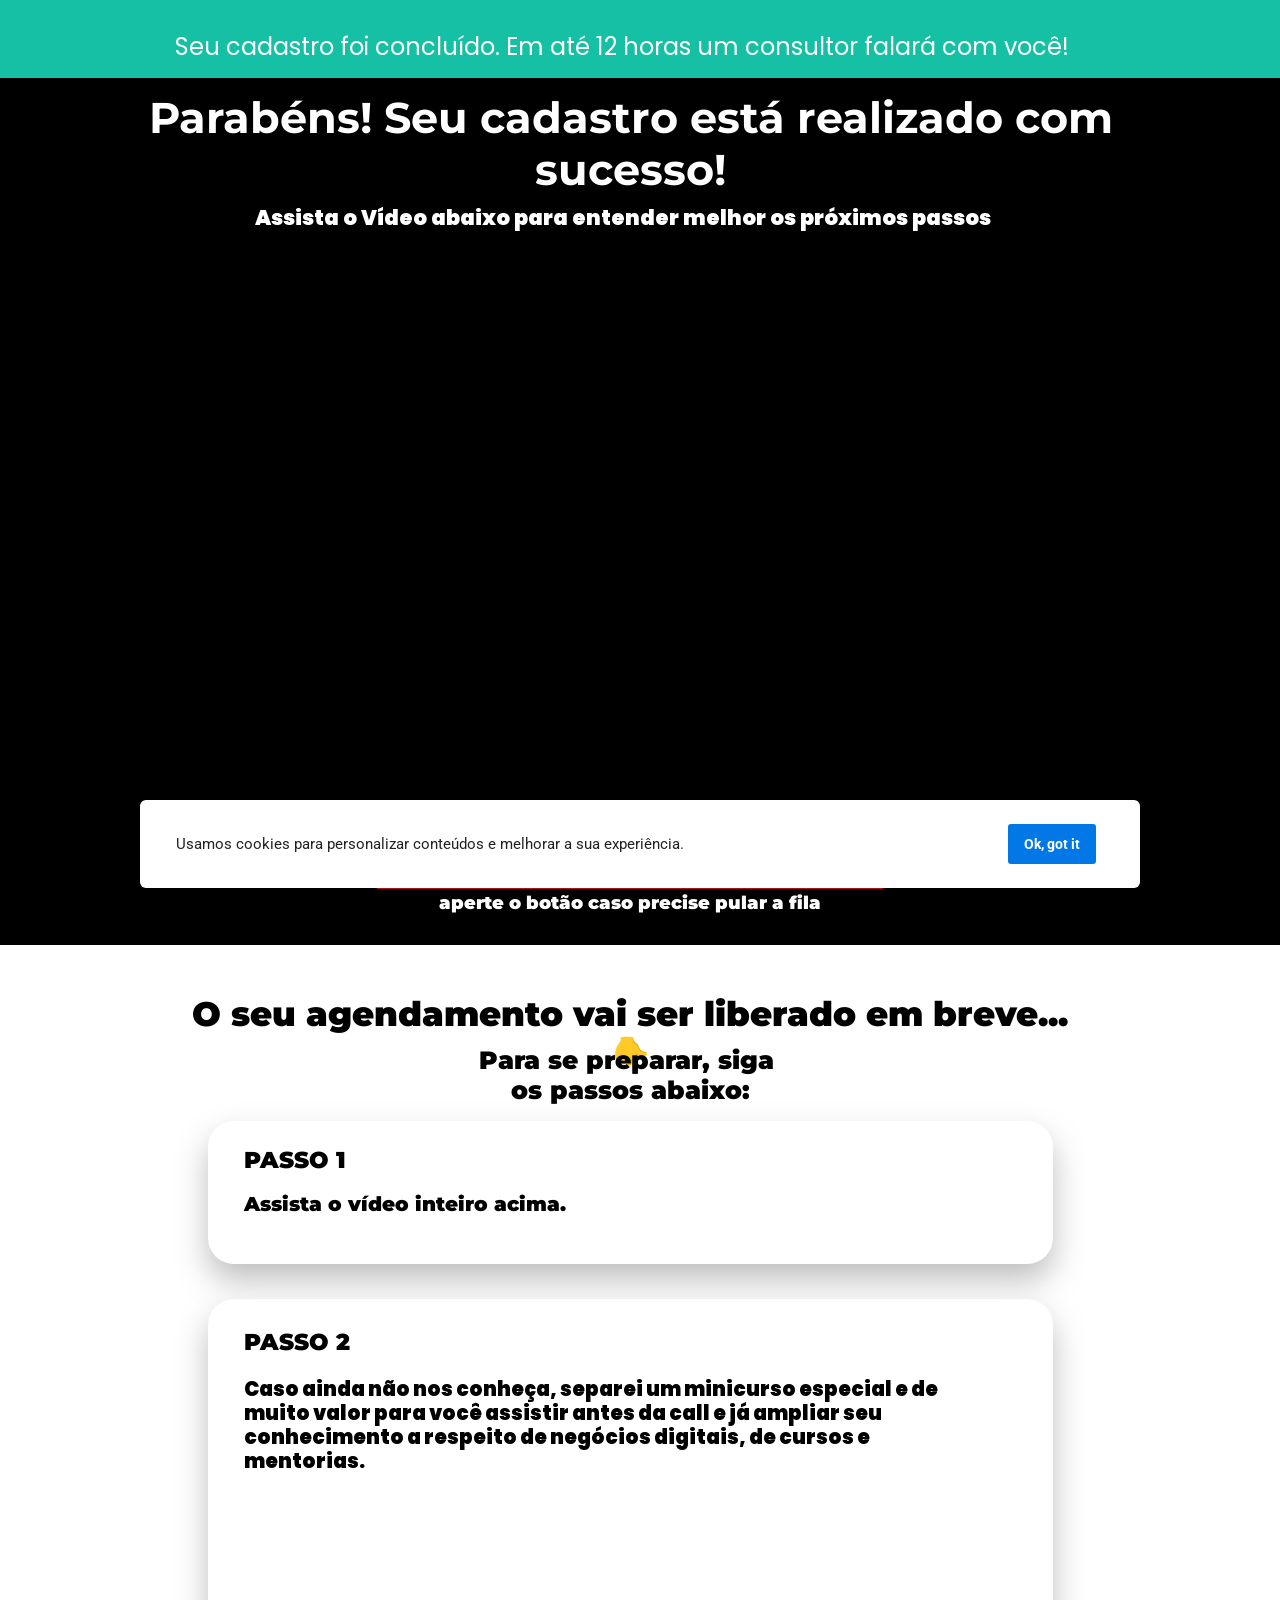
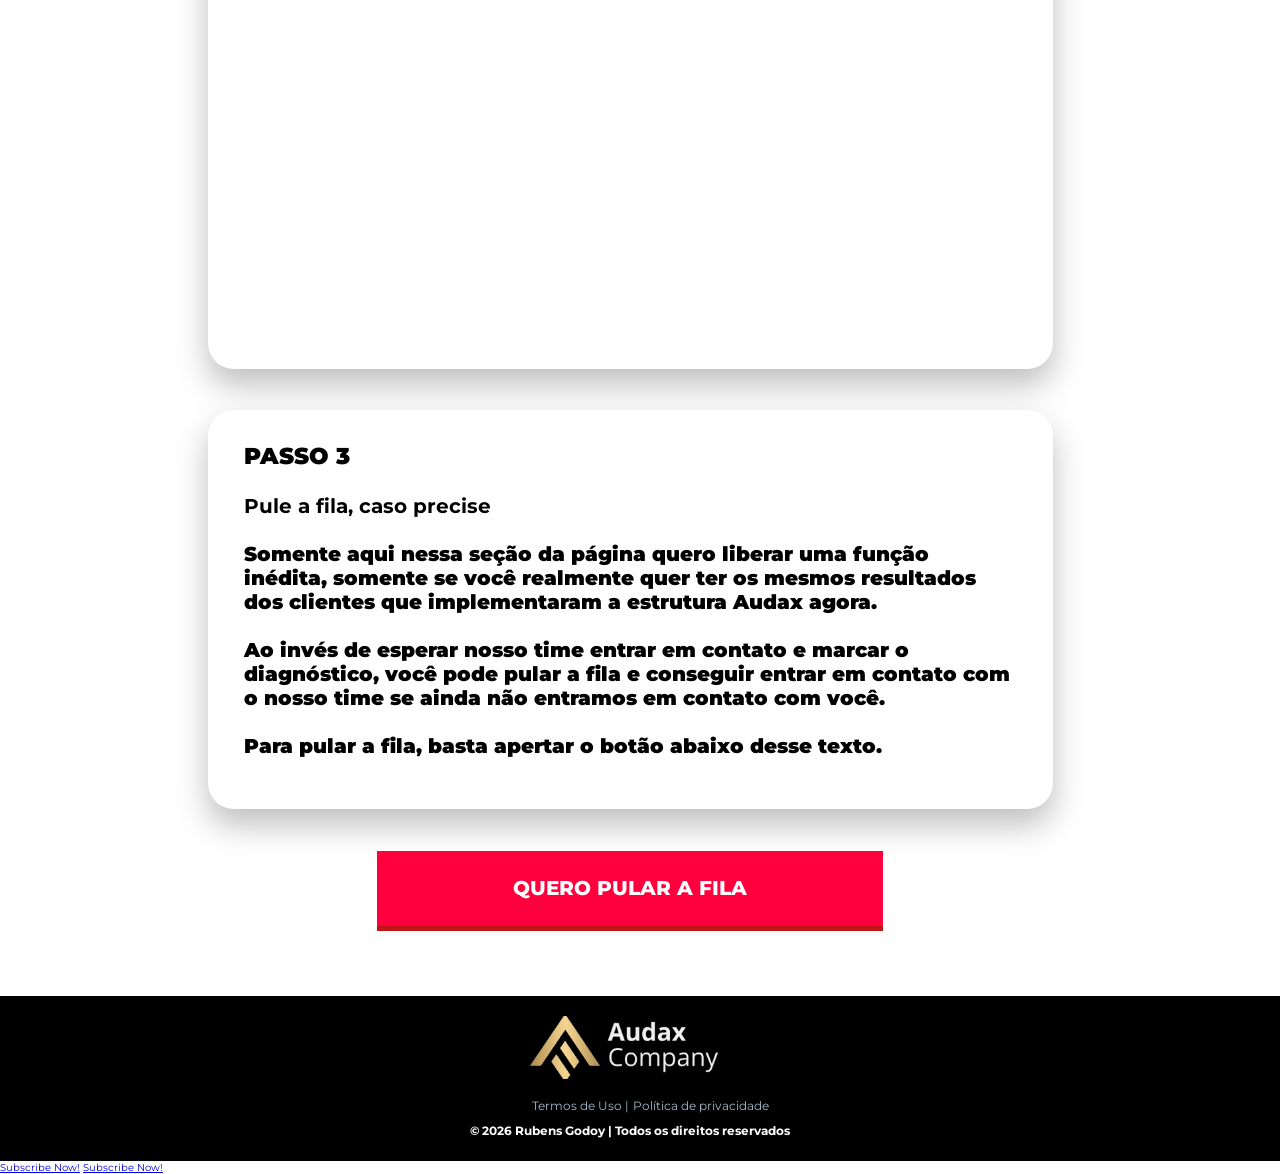
==== commit e98f94de: "Remover secao de provas sociais" ====
--- a/index.html
+++ b/index.html
@@ -6,7 +6,7 @@
 <link rel="dns-prefetch" href="https://cdn.converteai.net">
 <link rel="dns-prefetch" href="https://scripts.converteai.net">
 <link rel="dns-prefetch" href="https://images.converteai.net">
-<link rel="dns-prefetch" href="https://license.vturb.com"><title>Parabéns por se cadastrar no Diagnóstico de Estruturação Comercial</title><meta name="viewport" content="width=device-width, initial-scale=1, maximum-scale=1, user-scalable=no, shrink-to-fit=no"><meta name="text-scale" content="scale"><script>(function(){var d=document,h=d.documentElement,p=d.createElement("div");p.style.cssText="position:absolute;left:-9999px;top:-9999px;visibility:hidden;pointer-events:none;font-size:100px;line-height:normal;font-family:serif;white-space:nowrap";p.textContent="Hg";h.appendChild(p);function aplicar(){var z=parseFloat(getComputedStyle(p).fontSize)/100;if(z>1.02){h.style.setProperty("--gp-text-unzoom",String(Math.round(1e4/z)/1e4));}else{h.style.removeProperty("--gp-text-unzoom");}if(location.hash.indexOf("gpzoom")!==-1){var b=d.getElementById("gp-zoom-badge");if(!b){b=d.createElement("div");b.id="gp-zoom-badge";b.style.cssText="position:fixed;left:8px;bottom:8px;z-index:2147483647;background:#000;color:#0f0;font:12px/1.4 monospace;padding:6px 8px;border-radius:4px;pointer-events:none";h.appendChild(b);}b.textContent="z="+z.toFixed(3)+" unzoom="+(h.style.getPropertyValue("--gp-text-unzoom")||"1");}}aplicar();if(window.ResizeObserver){new ResizeObserver(aplicar).observe(p);}window.addEventListener("resize",aplicar,{passive:true});})();</script><meta http-equiv="content-type" content="text/html; charset=utf-8"><meta http-equiv="X-UA-Compatible" content="IE=edge,chrome=1"><meta name="generator" content="GreatPages"><link rel="icon" href="images/favicon.png"><link rel="apple-touch-icon" href="images/favicon.png"><meta name="description" content=""><meta name="keywords" content=""><link rel="canonical" href="https://rubensgodoylp1.vercel.app/obrigado-aplicacao-fap01"><meta name="robots" content="all"><meta property="og:locale" content="pt_BR"><meta property="og:type" content="article"><meta property="og:title" content="Parabéns Diagnóstico Comercial"><meta property="og:description" content="Parabéns por se cadastrar no Diagnóstico de Estruturação Comercial"><meta property="og:site_name" content="Audax Company"><meta property="og:url" content="https://rubensgodoylp1.vercel.app/obrigado-aplicacao-fap01"><meta property="og:image" content="images/23581-4708aff8c7a0bff6beb54c2224d8e509.jpg"><meta property="og:image:secure_url" content="images/23581-4708aff8c7a0bff6beb54c2224d8e509.jpg"><script type="application/ld+json">{"@context":"https://schema.org","@graph":[{"@type":"WebPage","@id":"https://rubensgodoylp1.vercel.app/obrigado-aplicacao-fap01#webpage","url":"https://rubensgodoylp1.vercel.app/obrigado-aplicacao-fap01","name":"Parabéns por se cadastrar no Diagnóstico de Estruturação Comercial","inLanguage":"pt-BR","primaryImageOfPage":{"@type":"ImageObject","url":"https://pages.greatpages.com.br/fss.fullsalessystem.com-obrigado-aplicacao-fap01/1791392740/imagens/desktop/23581-4708aff8c7a0bff6beb54c2224d8e509.jpg"},"isPartOf":{"@id":"https://rubensgodoylp1.vercel.app/#website"}},{"@type":"WebSite","@id":"https://rubensgodoylp1.vercel.app/#website","url":"https://rubensgodoylp1.vercel.app/","name":"Audax Company","publisher":{"@id":"https://rubensgodoylp1.vercel.app/#organization"}},{"@type":"Organization","@id":"https://rubensgodoylp1.vercel.app/#organization","name":"Audax Company","url":"https://rubensgodoylp1.vercel.app/","logo":{"@type":"ImageObject","url":"https://pages.greatpages.com.br/fss.fullsalessystem.com-obrigado-aplicacao-fap01/1791392740/imagens/desktop/favicon.png"}}]}</script><link rel="preconnect" href="https://fonts.googleapis.com"><link rel="dns-prefetch" href="https://fonts.googleapis.com"><link rel="preconnect" href="https://fonts.gstatic.com" crossorigin=""><link rel="dns-prefetch" href="https://fonts.gstatic.com"><link rel="preload" as="style" href="https://fonts.googleapis.com/css2?family=Montserrat:ital,wght@0,400;0,500;0,600;0,700;0,800;0,900;1,400;1,500;1,600;1,700;1,800;1,900&amp;family=Poppins:ital,wght@0,400;0,500;0,600;0,700;0,800;0,900;1,400;1,500;1,600;1,700;1,800;1,900&amp;family=Roboto:ital,wght@0,400;0,500;0,600;0,700;0,800;0,900;1,400;1,500;1,600;1,700;1,800;1,900&amp;family=Material+Icons&amp;display=swap" onload="this.onload=null;this.rel='stylesheet'"><style id="css_desktop" type="text/css" media="all">@font-face{font-family:"Montserrat Fallback";font-weight:100 500;src:local("Arial"),local("Helvetica Neue"),local("Helvetica");size-adjust:101.02%;ascent-override:95.82%;descent-override:24.85%;line-gap-override:0%;}@font-face{font-family:"Montserrat Fallback";font-weight:600 900;src:local("Arial Bold"),local("Arial-BoldMT"),local("Helvetica Neue Bold"),local("Helvetica-Bold");size-adjust:99.65%;ascent-override:97.14%;descent-override:25.19%;line-gap-override:0%;}@font-face{font-family:"Montserrat Fallback Android";font-weight:100 500;src:local("Roboto");size-adjust:109.65%;ascent-override:88.28%;descent-override:22.89%;line-gap-override:0%;}@font-face{font-family:"Montserrat Fallback Android";font-weight:600 900;src:local("Roboto Bold"),local("Roboto-Bold");size-adjust:107.91%;ascent-override:89.71%;descent-override:23.26%;line-gap-override:0%;}@font-face{font-family:"Poppins Fallback";font-weight:100 500;src:local("Arial"),local("Helvetica Neue"),local("Helvetica");size-adjust:90.71%;ascent-override:115.76%;descent-override:38.59%;line-gap-override:11.02%;}@font-face{font-family:"Poppins Fallback";font-weight:600 900;src:local("Arial Bold"),local("Arial-BoldMT"),local("Helvetica Neue Bold"),local("Helvetica-Bold");size-adjust:89.47%;ascent-override:117.35%;descent-override:39.12%;line-gap-override:11.18%;}@font-face{font-family:"Poppins Fallback Android";font-weight:100 500;src:local("Roboto");size-adjust:98.45%;ascent-override:106.65%;descent-override:35.55%;line-gap-override:10.16%;}@font-face{font-family:"Poppins Fallback Android";font-weight:600 900;src:local("Roboto Bold"),local("Roboto-Bold");size-adjust:97.17%;ascent-override:108.06%;descent-override:36.02%;line-gap-override:10.29%;}@font-face{font-family:"Roboto Fallback";font-weight:100 500;src:local("Arial"),local("Helvetica Neue"),local("Helvetica");size-adjust:89.37%;ascent-override:103.81%;descent-override:27.32%;line-gap-override:0%;}@font-face{font-family:"Roboto Fallback";font-weight:600 900;src:local("Arial Bold"),local("Arial-BoldMT"),local("Helvetica Neue Bold"),local("Helvetica-Bold");size-adjust:88.15%;ascent-override:105.24%;descent-override:27.69%;line-gap-override:0%;}@font-face{font-family:"Roboto Fallback Android";font-weight:100 500;src:local("Roboto");size-adjust:97%;ascent-override:95.64%;descent-override:25.17%;line-gap-override:0%;}@font-face{font-family:"Roboto Fallback Android";font-weight:600 900;src:local("Roboto Bold"),local("Roboto-Bold");size-adjust:95.43%;ascent-override:97.22%;descent-override:25.58%;line-gap-override:0%;} html,body,div,span,applet,object,iframe,h1,h2,h3,h4,h5,h6,p,blockquote,pre,a,abbr,acronym,address,big,cite,code,del,dfn,em,img,ins,kbd,q,s,samp,small,strike,strong,sub,sup,tt,var,b,u,i,center,dl,dt,dd,ol,ul,li,fieldset,form,label,legend,table,caption,tbody,tfoot,thead,tr,th,td,article,aside,canvas,details,embed,figure,figcaption,footer,header,hgroup,menu,nav,output,ruby,section,summary,time,mark,audio,video{margin:0;padding:0;border:0;vertical-align:baseline;background:none repeat scroll 0 0 transparent;font-family:inherit;font-size:100%;font-style:inherit;font-weight:inherit;outline:0;} html,body{width:100%;-moz-text-size-adjust:100%;-ms-text-size-adjust:100%;-webkit-text-size-adjust:100%;text-size-adjust:100%;font-family:"Montserrat","Montserrat Fallback","Montserrat Fallback Android",sans-serif;font-style:normal;font-weight:400;} input,.select,textarea,input:hover,.select-hover,textarea:hover,input:focus,.select-focus,textarea:focus,input:disabled,.select-disabled,textarea:disabled{background:inherit;outline:0;-webkit-box-shadow:none;box-shadow:none;border:0;-webkit-box-sizing:border-box;-khtml-box-sizing:border-box;-ms-box-sizing:border-box;box-sizing:border-box;-webkit-transition:all .25s ease-out;-o-transition:all .25s ease-out;transition:all .25s ease-out;} form textarea,form input,form option{font-family:"Montserrat","Montserrat Fallback","Montserrat Fallback Android",sans-serif;font-style:normal;font-weight:400;color:inherit;} html{font-size:calc(10px * var(--gp-text-unzoom,1));font-family:sans-serif;height:-webkit-fill-available;height:-moz-fill-available;height:-o-fill-available;height:-ms-fill-available;transform-origin:left top;-webkit-transform-origin:left top;-ms-transform-origin:left top;-moz-transform-origin:left top;-o-transform-origin:left top;} body{color:rgba(0,0,0,0.87);height:auto;min-width:320px;overflow-x:hidden;overflow-y:scroll;font-size:calc(10px * var(--gp-text-unzoom,1));} article,aside,details,figcaption,figure,footer,header,hgroup,menu,nav,section{display:block} ol,ul{list-style:none} a{margin:0;padding:0;font-size:100%;vertical-align:baseline;background:transparent} .preload *{-webkit-transition:none!important;-moz-transition:none!important;-o-transition:none!important;transition:none!important} b,strong{font-weight:bold;} i,em{font-style:italic;} s{text-decoration:line-through;} a:hover{text-decoration:underline;color:inherit;}  .body_bloquear{width:100%;height:100%;overflow-y:scroll;overflow-x:hidden;position:absolute;top:0;left:0;bottom:0;right:0;} .site_borrar{-webkit-filter:blur(2px);filter:blur(2px);pointer-events:none;-ms-touch-action:none;touch-action:none;height:100%;width:100%;position:fixed;} .gpc-e .c *{-webkit-box-sizing:border-box;box-sizing:border-box;outline:0;font-smoothing:antialiased;-webkit-font-smoothing:antialiased;-moz-osx-font-smoothing:antialiased;} .gpc-e .c *:where(:not([class*="typography-"])){line-height:inherit;} .gpc-b{width:100%;min-height:40px;-webkit-box-sizing:border-box;-moz-box-sizing:border-box;box-sizing:border-box;position:relative; background-color:#fff;border-width:0px;border-style:solid;border-color:rgb(0,0,0);border-right:0 none!important;border-left:0 none!important;background-size:auto;background-repeat:no-repeat;background-position:50%;} .gpc-b_sobreposicao{background-color:#fff;top:0;bottom:0;left:0;right:0;position:absolute;z-index:0;width:100%;height:100%;pointer-events:none;opacity:0;} .gpc-e{position:absolute;-webkit-box-sizing:border-box;-moz-box-sizing:border-box;box-sizing:border-box;} .gpc-e .c{position:relative;width:100%;height:100%;-webkit-box-sizing:border-box;box-sizing:border-box;background-size:cover;background-repeat:no-repeat;background-position:50%;opacity:1;-o-tab-size:4;tab-size:4;-moz-tab-size:4;white-space:pre-wrap;word-wrap:break-word;float:left;transition-property:background-color,color,opacity,transform;} .gpc-e.e_html .c{word-break:break-word;white-space:normal;} .gpc-e.e_linha_horizontal{height:auto!important;} .gpc-e.e_linha_horizontal .c{margin:auto 0;width:100%;display:block;border-left:0 none;border-right:0 none;border-top:0 none;margin:5px 0;} .gpc-e.e_linha_vertical{width:auto!important;} .gpc-e.e_linha_vertical .c{margin:0 auto;height:100%;width:auto;display:block;margin:0 5px;} .gpc-e.e_caixa .c{width:100%;height:100%;-webkit-box-sizing:border-box;box-sizing:border-box;-webkit-background-size:auto auto;background-size:auto;background-repeat:no-repeat;background-position:50%;border-top-left-radius:0px;border-top-right-radius:0px;border-bottom-left-radius:0px;border-bottom-right-radius:0px;} .gpc-e.e_circulo .c{width:100%;height:100%;-webkit-box-sizing:border-box;box-sizing:border-box;-webkit-background-size:auto auto;background-size:auto;background-repeat:no-repeat;background-position:50%;} .centralizar{position:relative;width:960px;margin:0 auto;-webkit-box-sizing:border-box;box-sizing:border-box;text-align:left;} .gpc-e.dm{display:none} .gpc-e.dd,.gpc-e.dd.gpc-e.dm{display:block} .gpc-e.esconder_desktop,.gpc-e.gpc-e.dd.esconder_desktop,.gpc-e.gpc-e.dm.esconder_desktop,.gpc-b.esconder_desktop{display:none;} @media all and (max-width:800px){ .gpc-e.esconder_desktop,.gpc-e.gpc-e.dd.esconder_desktop,.gpc-e.gpc-e.dm.esconder_desktop,.gpc-b.esconder_desktop{display:block;} .gpc-e.esconder_mobile,.gpc-b.esconder_mobile{display:none!important} .gpc-e.dd{display:none} .gpc-e.dm,.gpc-e.dd.gpc-e.dm{display:block} } #site{min-width:980px;overflow:hidden;} .link_popup,.link_interno,.link_externo{cursor:pointer} .gpc-e .c.e_botao{cursor:pointer;user-select:none;-webkit-transition:transform,background-color,color,opacity .25s ease-out;-o-transition:transform,background-color,color,opacity .25s ease-out;transition:transform,background-color,color,opacity .25s ease-out;overflow:hidden;line-height:1.3;text-decoration:none;background-color:rgb(30,136,229);background-image:none;color:rgb(255,255,255);border:0px;border-radius:3px;text-align:center;white-space:normal;padding:0 8px;align-content:center;display:-webkit-box;display:-webkit-flex;display:-ms-flexbox;display:flex;-webkit-box-direction:normal;-webkit-flex-direction:column;-ms-flex-direction:column;flex-direction:column;-webkit-box-align:center;-webkit-align-items:center;-ms-flex-align:center;align-items:center;-webkit-box-pack:center;-webkit-justify-content:center;-ms-flex-pack:center;justify-content:center;flex-wrap:nowrap;} .gpc-e .c .gpc_botao span{-webkit-transition:color,opacity .25s ease-out;-o-transition:color,opacity .25s ease-out;transition:color,opacity .25s ease-out;} .gpc-e .c.e_botao.sombra_botao,.gpc-e .c .gpc_botao span.sombra_botao{-moz-box-shadow:0 1px 3px rgba(1,1,1,.5);box-shadow:0 1px 3px rgba(1,1,1,.5);} .gpc-e .c.e_botao.sombra_3d,.gpc-e .c .gpc_botao span.sombra_3d{height:calc(100% - 5px)} .gpc-e .c.e_html blockquote{display:none} .gpc-e .c.e_html .fb-comments{width:100%!important;height:100%!important;} .gpc-e .c.e_html iframe{max-width:100%!important;max-height:100%!important;} .gpc-e .c.link_interno{cursor:pointer} .e_circulo{border-radius:50%} .gpc-e.e_imagem .c .imagem_fundo{width:100%;height:100%;background-repeat:no-repeat;border:0px transparent solid;border-radius:inherit;object-fit:cover;object-position:center;} .gpc-e.e_imagem .c picture{display:block;overflow:hidden;width:100%;height:100%;position:relative;} option:disabled{display:none} .gpc-e.e_video .c{width:100%;height:100%;}  @keyframes se_key{0%{opacity:.5;}100%{opacity:1;}} @-o-keyframes se_key{0%{opacity:.5;}100%{opacity:1;}} @-ms-keyframes se_key{0%{opacity:.5;}100%{opacity:1;}} @-moz-keyframes se_key{0%{opacity:.5;}100%{opacity:1;}} @-webkit-keyframes se_key{0%{opacity:.5;}100%{opacity:1;}} .se_imagem .c,.se_video,.se_fonte,.se_caixa .c,.se_contador span,.se_slider .imagem{color:transparent!important;background:rgba(128,128,128,.05);background-repeat:no-repeat;background-image:none!important;animation:.8s ease infinite alternate se_key;-webkit-animation:.8s ease infinite alternate se_key;-o-animation:.8s ease infinite alternate se_key;text-shadow:none!important;} .se_imagem .c{filter:none!important;} .gpc-e.se_video{overflow:hidden;} .se_fonte *{color:transparent!important;text-shadow:none!important;} .se_fonte input,.se_fonte select,.se_fonte textarea,.se_fonte label{opacity:0!important;-moz-opacity:0;filter:alpha(opacity=0);-ms-filter:"alpha(Opacity=0)";transition:0 none;} .ll_background{background-image:none!important;} .gpc-e a:link,.gpc-e a:visited,.gpc-e a{text-decoration:none;} .gpc-e.e_titulo a:hover,.gpc-e.e_texto a:hover,.gpc-e.e_titulo a:hover *,.gpc-e.e_texto a:hover *{text-decoration:underline;text-decoration-color:currentColor;} .aviso_fundo{opacity:0;-moz-opacity:0;filter:alpha(opacity=0);-ms-filter:"alpha(Opacity=0)";position:fixed;top:0;bottom:0;left:0;right:0;background:rgba(0,0,0,.84);z-index:100000;-webkit-transition:all 200ms ease;-moz-transition:all 200ms ease;-ms-transition:all 200ms ease;-o-transition:all 200ms ease;transition:all 200ms ease;} .aviso_texto{opacity:0;-moz-opacity:0;filter:alpha(opacity=0);-ms-filter:"alpha(Opacity=0)";position:fixed;margin:auto;left:0;right:0;color:#fff;top:0;bottom:0;z-index:100001;text-align:center;vertical-align:middle;font-size:50px;line-height:2;-webkit-transition:all 200ms ease;-moz-transition:all 200ms ease;-ms-transition:all 200ms ease;-o-transition:all 200ms ease;transition:all 200ms ease;font-family:"",sans-serif;font-style:normal;font-weight:bold;display:flex;flex-direction:row;flex-wrap:nowrap;justify-content:center;align-items:center;align-content:center;} .aviso_texto_carregando{width:60px;aspect-ratio:2;--_g:no-repeat radial-gradient(circle closest-side,#f9f9f9 84%,#0000);background:var(--_g) 0% 50%,var(--_g) 50% 50%,var(--_g) 100% 50%;background-size:calc(100%/3) 50%;animation:l3 1s infinite linear;position:fixed;margin:auto;left:0;right:0;top:0;bottom:0;} @keyframes l3{ 20%{background-position:0% 0%,50% 50%,100% 50%} 40%{background-position:0% 100%,50% 0%,100% 50%} 60%{background-position:0% 50%,50% 100%,100% 0%} 80%{background-position:0% 50%,50% 50%,100% 100%} } .mostrar_aviso{opacity:1;-moz-opacity:1;filter:alpha(opacity=100);-ms-filter:"alpha(Opacity=100)"} .esconder{display:none} .video-background{pointer-events:none;width:100%;height:100%;z-index:0;} .video-background iframe{width:140%;height:150%;margin:-18% -20%;} body .gm_fundo{position:absolute;bottom:0;} @media all and (max-width:800px){ .aviso_texto{font-size:35px;} #site{min-width:360px;} .centralizar{width:360px;} .gpc_modal{min-width:175px!important;} } ::-webkit-scrollbar{width:6px;height:6px;background-color:#f9f9f9;} ::-webkit-scrollbar-track{background-color:#f9f9f9;} ::-webkit-scrollbar-thumb{background-color:rgba(0,0,0,0.24);border-radius:6px;-webkit-border-radius:6px;} ::-webkit-scrollbar-thumb:hover{background-color:rgba(0,0,0,0.38);} .carregando{width:30px;height:30px;margin:auto;top:0;bottom:0;right:0;left:0;position:absolute;background-size:30px;background-repeat:no-repeat;background-position:center;background-image:url("[data-uri]");}  @supports (-webkit-marquee-repetition:infinite) and (object-fit:fill){.gpc-e .c{word-break:break-word;white-space:normal;}} @media not all and (min-resolution:.001dpcm){@media{.gpc-e .c{word-break:break-word;white-space:normal;}}}  .e_animacoes{opacity:0;-moz-opacity:0;filter:alpha(opacity=0);-ms-filter:"alpha(Opacity=0)";}  :where(.gpc-e.e_botao *){font-family:"Montserrat","Montserrat Fallback","Montserrat Fallback Android",sans-serif;font-style:normal;font-weight:800;} @media all and (max-width:800px){:where(.gpc-e.e_botao *){font-family:"Montserrat","Montserrat Fallback","Montserrat Fallback Android",sans-serif;font-style:normal;font-weight:800;}}         .gpc-e.e_html{transform:none!important;} .gpc-e.e_html .c,.gpc-e.e_html .c *{will-change:auto;} .gp-page{isolation:isolate;}.gp-page *{box-sizing:border-box;}.gp-page .block{position:relative;width:100%;}.gp-page .block>.overlay{position:absolute;top:0;left:0;right:0;bottom:0;z-index:0;}.gp-page .block>.center{position:relative;width:980px;margin:0 auto;height:100%;}.gp-page .element{position:absolute;z-index:0;}.gp-page .e_animacoes{opacity:0;}#e_495979_1_174644858234932151{width:967px;left:25px;top:30.3443px;z-index:552;transform:translate(0px,0px)}#e_495979_1_174644858234932151 .gpr2{z-index:552;text-align:left}#e_495979_1_174644858234932151 .gpr3{color:var(--g-color-base)}#b_495979_1_174644858234983015{background:var(--g-color-accent);height:77.9883px;border-color:var(--g-color-custom-4);overflow:visible}#b_495979_1_174644858234983015 .gpr5{background:var(--g-color-base);opacity:0}@keyframes e_495979_1_170894985165dc815b4bc82012430635_animacao{0%{transform:rotateY(-100deg);transform-origin:center;opacity:0;}100%{transform:rotateY(0deg);transform-origin:center;opacity:1;}}#e_495979_1_170894985165dc815b4bc82012430635{width:1067.47px;left:-53.31px;top:13.6959px;z-index:4;transform:translate(0px,0px)}#e_495979_1_170894985165dc815b4bc82012430635 .gpr7{text-align:center;opacity:1;z-index:4}#e_495979_1_170894985165dc815b4bc82012430635 .gpr8{color:var(--g-color-base)}#e_495979_1_170894985165dc815b4c1b7771411964{width:792.141px;left:76.9212px;top:125.131px;z-index:699;transform:translate(0px,0px)}#e_495979_1_170894985165dc815b4c1b7771411964 .gpr10{text-align:center;opacity:1;z-index:699}#e_495979_1_170894985165dc815b4c1b7771411964 .gpr11{color:var(--g-color-base)}@keyframes e_495979_1_170894985165dc815b9ac38136348902_animacao{0%{opacity:0}100%{opacity:1;}}#e_495979_1_170894985165dc815b9ac38136348902{width:506px;height:75px;left:227.477px;top:730.768px;z-index:900;transform:translate(0px,0px)}#e_495979_1_170894985165dc815b9ac38136348902 .gpr13{background:var(--g-color-primary);text-decoration:none;float:left;z-index:900;color:var(--g-color-primary-text);text-align:center;border-radius:0px;filter:drop-shadow(var(--g-shadow-small-x,0px) var(--g-shadow-small-y,0px) var(--g-shadow-small-blur,0px) var(--g-shadow-small-color,transparent))}#e_495979_1_170894985165dc815b9ac38136348902 .gpr13:hover{background-color:var(--g-color-destructive);color:var(--g-color-destructive-text)}#e_495979_1_170894985165dc815b9ac38136348902 .gpr13:hover span{color:var(--g-color-destructive-text)}@keyframes e_495979_1_170894985165dc815b9b902102779882_animacao{0%{opacity:0}100%{opacity:1;}}#e_495979_1_170894985165dc815b9b902102779882{width:917.25px;left:21.377px;top:814.94px;z-index:901;transform:translate(0px,0px)}#e_495979_1_170894985165dc815b9b902102779882 .gpr15{text-align:center;opacity:1;z-index:901}#e_495979_1_170894985165dc815b9b902102779882 .gpr16{color:var(--g-color-base)}#e_495979_1_173696486807968827{z-index:991;width:960px;height:444px;left:0.4px;top:168.334px;transform:translate(0px,0px)}#e_495979_1_173696486807968827 .gpr18{z-index:991}#b_495979_1_170894985165dc815b04d4b{background:var(--g-color-custom-2);height:867.396px;background-position:50% center;background-attachment:fixed;background-repeat:no-repeat;background-size:auto;overflow:visible}#b_495979_1_170894985165dc815b04d4b .gpr20{opacity:0}@keyframes e_495979_1_170894985165dc815b6eef3636087725_animacao{0%{opacity:0}100%{opacity:1;}}#e_495979_1_170894985165dc815b6eef3636087725{width:917.25px;left:21.375px;top:48.5469px;z-index:802}#e_495979_1_170894985165dc815b6eef3636087725 .gpr22{text-align:center;opacity:1;z-index:802}#e_495979_1_170894985165dc815b6eef3636087725 .gpr23{color:var(--g-color-custom-2)}@keyframes e_495979_1_170894985165dc815b91a2e023627686_animacao{0%{opacity:0}100%{opacity:1;}}#e_495979_1_170894985165dc815b91a2e023627686{width:917.25px;left:21.375px;top:99.5469px;z-index:886}#e_495979_1_170894985165dc815b91a2e023627686 .gpr25{text-align:center;opacity:1;z-index:886}#e_495979_1_170894985165dc815b91a2e023627686 .gpr26{color:var(--g-color-custom-2)}#e_495979_1_170894985165dc815b91f2f572426399{width:845px;height:143px;left:57.5px;top:175.234px;z-index:886}#e_495979_1_170894985165dc815b91f2f572426399 .gpr28{background:var(--g-color-base);z-index:886;opacity:1;filter:drop-shadow(var(--g-shadow-large-x,0px) var(--g-shadow-large-y,0px) var(--g-shadow-large-blur,0px) var(--g-shadow-large-color,transparent));background-size:cover;background-position:50% 50%;background-repeat:no-repeat;border-radius:var(--g-border-large-radius);border-width:0;border-style:var(--g-border-large-style);border-color:var(--g-border-large-color)}@keyframes e_495979_1_170894985165dc815b923bd379934607_animacao{0%{opacity:0}100%{opacity:1;}}#e_495979_1_170894985165dc815b923bd379934607{width:174.25px;left:94.25px;top:201.188px;z-index:887}#e_495979_1_170894985165dc815b923bd379934607 .gpr30{text-align:left;opacity:1;z-index:887}#e_495979_1_170894985165dc815b923bd379934607 .gpr31{color:var(--g-color-custom-2)}@keyframes e_495979_1_170894985165dc815b92891711334803_animacao{0%{opacity:0}100%{opacity:1;}}#e_495979_1_170894985165dc815b92891711334803{width:469.25px;left:94.25px;top:246.719px;z-index:888}#e_495979_1_170894985165dc815b92891711334803 .gpr33{text-align:left;opacity:1;z-index:888}#e_495979_1_170894985165dc815b92891711334803 .gpr34{color:var(--g-color-custom-2)}#e_495979_1_170894985165dc815b92dc8264660829{width:845px;height:669.994px;left:57.5px;top:353.891px;z-index:889}#e_495979_1_170894985165dc815b92dc8264660829 .gpr36{background:var(--g-color-base);z-index:889;opacity:1;filter:drop-shadow(var(--g-shadow-large-x,0px) var(--g-shadow-large-y,0px) var(--g-shadow-large-blur,0px) var(--g-shadow-large-color,transparent));background-size:cover;background-position:50% 50%;background-repeat:no-repeat;border-radius:var(--g-border-large-radius);border-width:0;border-style:var(--g-border-large-style);border-color:var(--g-border-large-color)}@keyframes e_495979_1_170894985165dc815b93281619498314_animacao{0%{opacity:0}100%{opacity:1;}}#e_495979_1_170894985165dc815b93281619498314{width:174.25px;left:94.25px;top:383.188px;z-index:890}#e_495979_1_170894985165dc815b93281619498314 .gpr38{text-align:left;opacity:1;z-index:890}#e_495979_1_170894985165dc815b93281619498314 .gpr39{color:var(--g-color-custom-2)}@keyframes e_495979_1_170894985165dc815b93882598994087_animacao{0%{opacity:0}100%{opacity:1;}}#e_495979_1_170894985165dc815b93882598994087{width:713.25px;left:94.25px;top:431.719px;z-index:891}#e_495979_1_170894985165dc815b93882598994087 .gpr41{text-align:left;opacity:1;z-index:891}#e_495979_1_170894985165dc815b93882598994087 .gpr42{color:var(--g-color-custom-2)}#e_495979_1_170894985165dc815b93d71042072332 .c.e_video{z-index:892}#e_495979_1_170894985165dc815b93d71042072332{width:753px;height:429px;left:94.375px;top:542.883px;z-index:892}#e_495979_1_170894985165dc815b941e5373662794{width:845px;height:399px;left:57.5px;top:1064.87px;z-index:893}#e_495979_1_170894985165dc815b941e5373662794 .gpr45{background:var(--g-color-base);z-index:893;opacity:1;filter:drop-shadow(var(--g-shadow-large-x,0px) var(--g-shadow-large-y,0px) var(--g-shadow-large-blur,0px) var(--g-shadow-large-color,transparent));background-size:cover;background-position:50% 50%;background-repeat:no-repeat;border-radius:var(--g-border-large-radius);border-width:0;border-style:var(--g-border-large-style);border-color:var(--g-border-large-color)}@keyframes e_495979_1_170894985165dc815b946a2762122568_animacao{0%{opacity:0}100%{opacity:1;}}#e_495979_1_170894985165dc815b946a2762122568{width:174.25px;left:94.248px;top:1097.47px;z-index:894}#e_495979_1_170894985165dc815b946a2762122568 .gpr47{text-align:left;opacity:1;z-index:894}#e_495979_1_170894985165dc815b946a2762122568 .gpr48{color:var(--g-color-custom-2)}@keyframes e_495979_1_170894985165dc815b94b78116798846_animacao{0%{opacity:0}100%{opacity:1;}}#e_495979_1_170894985165dc815b94b78116798846{width:771.25px;left:94.375px;top:1149.01px;z-index:895}#e_495979_1_170894985165dc815b94b78116798846 .gpr50{text-align:left;opacity:1;z-index:895}#e_495979_1_170894985165dc815b94b78116798846 .gpr51{color:var(--g-color-custom-2)}@keyframes e_495979_1_170894985165dc815b950c2544645581_animacao{0%{opacity:0}100%{opacity:1;}}#e_495979_1_170894985165dc815b950c2544645581{width:506px;height:75px;left:227.002px;top:1505.49px;z-index:896}#e_495979_1_170894985165dc815b950c2544645581 .gpr53{background:var(--g-color-primary);text-decoration:none;float:left;z-index:896;color:var(--g-color-primary-text);text-align:center;border-radius:0px;filter:drop-shadow(var(--g-shadow-small-x,0px) var(--g-shadow-small-y,0px) var(--g-shadow-small-blur,0px) var(--g-shadow-small-color,transparent))}#e_495979_1_170894985165dc815b950c2544645581 .gpr53:hover{background-color:var(--g-color-destructive);color:var(--g-color-destructive-text)}#e_495979_1_170894985165dc815b950c2544645581 .gpr53:hover span{color:var(--g-color-destructive-text)}#b_495979_1_170894985165dc815b04df3{background:var(--g-color-base);height:1650.99px;overflow:visible}#b_495979_1_170894985165dc815b04df3 .gpr55{background:var(--g-color-base);opacity:0}#e_495979_1_172087938050266767{width:890px;left:35px;top:32.5px;z-index:966}#e_495979_1_172087938050266767 .gpr57{z-index:966;text-align:center;opacity:1}#e_495979_1_172087938050266767 .gpr58{color:var(--g-color-custom-2)}#e_495979_1_172087938050204687 .c .imagem_fundo{position:relative;}#e_495979_1_172087938050204687 .c picture img{object-fit:fill}#e_495979_1_172087938050204687 .c .imagem_fundo.fallback_background{background-position:-0.664px 0px;background-size:244.824px 529.375px;background-image:url(images/23581-506835219d27415fb2f45ce580bc4c87.jpeg) !important}#e_495979_1_172087938050204687{height:529.375px;width:244.141px;left:-65.2735px;top:148.926px;text-shadow:none;z-index:968}#e_495979_1_172087938050204687 .gpr60{z-index:968;filter:hue-rotate(0deg) saturate(1) brightness(1) contrast(1) invert(0) sepia(0) blur(0px) grayscale(0)}#e_495979_1_172087938050248935 .c .imagem_fundo{position:relative;}#e_495979_1_172087938050248935 .c picture img{object-fit:cover}#e_495979_1_172087938050248935 .c .imagem_fundo.fallback_background{background-position:0px 0px;background-size:244.438px 531.383px;background-image:url(images/23581-e1a391c587ae5d14eb817e548fd420ba.jpeg) !important}#e_495979_1_172087938050248935{height:528.418px;width:244.438px;left:213.219px;top:149.414px;z-index:969}#e_495979_1_172087938050248935 .gpr62{z-index:969;filter:hue-rotate(0deg) saturate(1) brightness(1) contrast(1) invert(0) sepia(0) blur(0px) grayscale(0)}#e_495979_1_172087938050294885 .c .imagem_fundo{position:relative;}#e_495979_1_172087938050294885 .c picture img{object-fit:cover}#e_495979_1_172087938050294885 .c .imagem_fundo.fallback_background{background-position:0px 0px;background-size:251.25px 531.055px;background-image:url(images/23581-959782abd6cfa70c8ce7076098790056.jpeg) !important}#e_495979_1_172087938050294885{height:531.055px;width:245.3px;left:484.641px;top:148.055px;z-index:970}#e_495979_1_172087938050294885 .gpr64{z-index:970;filter:hue-rotate(0deg) saturate(1) brightness(1) contrast(1) invert(0) sepia(0) blur(0px) grayscale(0)}#e_495979_1_172087938050266049 .c .imagem_fundo{position:relative;}#e_495979_1_172087938050266049 .c picture img{object-fit:cover}#e_495979_1_172087938050266049 .c .imagem_fundo.fallback_background{background-position:0px 0px;background-size:246px 534px;background-image:url(images/23581-60dbeccb2d88c49c39ea93db51b3ae47.jpeg) !important}#e_495979_1_172087938050266049{height:531.914px;width:245.762px;left:766.857px;top:149.347px;z-index:971;transform:translate(0px,0px)}#e_495979_1_172087938050266049 .gpr66{z-index:971;filter:hue-rotate(0deg) saturate(1) brightness(1) contrast(1) invert(0) sepia(0) blur(0px) grayscale(0)}#e_495979_1_172087938050207972 .c .imagem_fundo{position:relative;}#e_495979_1_172087938050207972 .c picture img{object-fit:cover}#e_495979_1_172087938050207972 .c .imagem_fundo.fallback_background{background-position:0px 0px;background-size:245.227px 557.328px;background-image:url(images/23581-cc76eafb8281c0f6f5f5251043d8c9f4.jpeg) !important}#e_495979_1_172087938050207972{height:530.721px;width:245.227px;left:-43.25px;top:1281.97px;z-index:972;transform:translate(0px,0px)}#e_495979_1_172087938050207972 .gpr68{z-index:972;filter:hue-rotate(0deg) saturate(1) brightness(1) contrast(1) invert(0) sepia(0) blur(0px) grayscale(0)}#e_495979_1_172087938050210995 .c .imagem_fundo{position:relative;}#e_495979_1_172087938050210995 .c picture img{object-fit:cover}#e_495979_1_172087938050210995 .c .imagem_fundo.fallback_background{background-position:0px 0px;background-size:244.516px 531.555px;background-image:url(images/23581-9a6f1f7f573d8b3c9983c547db39eabd.jpeg) !important}#e_495979_1_172087938050210995{height:530.06px;width:244.516px;left:230.414px;top:1282.27px;z-index:973;transform:translate(0px,0px)}#e_495979_1_172087938050210995 .gpr70{z-index:973;filter:hue-rotate(0deg) saturate(1) brightness(1) contrast(1) invert(0) sepia(0) blur(0px) grayscale(0)}#e_495979_1_172087938050213414 .c .imagem_fundo{position:relative;}#e_495979_1_172087938050213414 .c picture img{object-fit:cover}#e_495979_1_172087938050213414 .c .imagem_fundo.fallback_background{background-position:0px 0px;background-size:243.766px 529.922px;background-image:url(images/23581-0f1ab1b157875612b8a403acd01365b4.jpeg) !important}#e_495979_1_172087938050213414{height:527.957px;width:243.766px;left:504.797px;top:1284.35px;z-index:974;transform:translate(0px,0px)}#e_495979_1_172087938050213414 .gpr72{z-index:974;filter:hue-rotate(0deg) saturate(1) brightness(1) contrast(1) invert(0) sepia(0) blur(0px) grayscale(0)}#e_495979_1_172087938050241432 .c .imagem_fundo{position:relative;}#e_495979_1_172087938050241432 .c picture img{object-fit:cover}#e_495979_1_172087938050241432 .c .imagem_fundo.fallback_background{background-position:0px 0px;background-size:243.094px 552.484px;background-image:url(images/23581-75defcc8faa1387d2129bdc5cd2a520d.jpeg) !important}#e_495979_1_172087938050241432{height:526.35px;width:243.094px;left:775.344px;top:1284.58px;z-index:975;transform:translate(0px,0px)}#e_495979_1_172087938050241432 .gpr74{z-index:975;filter:hue-rotate(0deg) saturate(1) brightness(1) contrast(1) invert(0) sepia(0) blur(0px) grayscale(0)}#e_495979_1_172087938050248499{width:60px;height:16px;left:313.438px;top:179.938px;z-index:976}#e_495979_1_172087938050248499 .gpr76{background:var(--g-color-base);z-index:976;opacity:1;filter:hue-rotate(0deg) saturate(1) brightness(1) contrast(1) invert(0) sepia(0) blur(0px) grayscale(0);background-size:cover;background-position:50% 50%;background-repeat:no-repeat}#e_495979_1_172087938050243196{width:36px;height:14px;left:926.148px;top:224.238px;z-index:977;transform:translate(0px,0px)}#e_495979_1_172087938050243196 .gpr78{background:var(--g-color-base);z-index:977;opacity:1;filter:hue-rotate(0deg) saturate(1) brightness(1) contrast(1) invert(0) sepia(0) blur(0px) grayscale(0);background-size:cover;background-position:50% 50%;background-repeat:no-repeat}#e_495979_1_172087938050222627{width:29px;height:16px;left:933.148px;top:242.238px;z-index:978;transform:translate(0px,0px)}#e_495979_1_172087938050222627 .gpr80{background:var(--g-color-custom-7);z-index:978;opacity:1;filter:hue-rotate(0deg) saturate(1) brightness(1) contrast(1) invert(0) sepia(0) blur(0px) grayscale(0);background-size:cover;background-position:50% 50%;background-repeat:no-repeat}#e_495979_1_172087938050213326{width:32px;height:16px;left:125.638px;top:1578.66px;z-index:979;transform:translate(0px,0px)}#e_495979_1_172087938050213326 .gpr82{background:var(--g-color-base);z-index:979;opacity:1;filter:hue-rotate(0deg) saturate(1) brightness(1) contrast(1) invert(0) sepia(0) blur(0px) grayscale(0);background-size:cover;background-position:50% 50%;background-repeat:no-repeat}#e_495979_1_172087938050240887{width:32px;height:16px;left:116.637px;top:1733.66px;z-index:980;transform:translate(0px,0px)}#e_495979_1_172087938050240887 .gpr84{background:var(--g-color-base);z-index:980;opacity:1;filter:hue-rotate(0deg) saturate(1) brightness(1) contrast(1) invert(0) sepia(0) blur(0px) grayscale(0);background-size:cover;background-position:50% 50%;background-repeat:no-repeat}#e_495979_1_172087938050250095{width:49px;height:15px;left:599.695px;top:1317.66px;z-index:981;transform:translate(0px,0px)}#e_495979_1_172087938050250095 .gpr86{background:var(--g-color-base);z-index:981;opacity:1;filter:hue-rotate(0deg) saturate(1) brightness(1) contrast(1) invert(0) sepia(0) blur(0px) grayscale(0);background-size:cover;background-position:50% 50%;background-repeat:no-repeat}#e_495979_1_172087938050262422{width:49px;height:15px;left:876.69px;top:1320.66px;z-index:982;transform:translate(0px,0px)}#e_495979_1_172087938050262422 .gpr88{background:var(--g-color-base);z-index:982;opacity:1;filter:hue-rotate(0deg) saturate(1) brightness(1) contrast(1) invert(0) sepia(0) blur(0px) grayscale(0);background-size:cover;background-position:50% 50%;background-repeat:no-repeat}#e_495979_1_172087938050252854 .c .imagem_fundo{position:relative;}#e_495979_1_172087938050252854 .c picture img{object-fit:cover}#e_495979_1_172087938050252854 .c .imagem_fundo.fallback_background{background-position:0px 0px;background-size:245.227px 533.102px;background-image:url(images/23581-8302bf340926e48c40cc39a3248e719a.jpeg) !important}#e_495979_1_172087938050252854{height:530.727px;width:245.227px;left:-40.4531px;top:714.25px;z-index:983}#e_495979_1_172087938050252854 .gpr90{z-index:983;filter:hue-rotate(0deg) saturate(1) brightness(1) contrast(1) invert(0) sepia(0) blur(0px) grayscale(0)}#e_495979_1_172087938050272187 .c .imagem_fundo{position:relative;}#e_495979_1_172087938050272187 .c picture img{object-fit:cover}#e_495979_1_172087938050272187 .c .imagem_fundo.fallback_background{background-position:0px 0px;background-size:244.516px 531.555px;background-image:url(images/23581-1eb1bbdb5cafcfe4695014cc1aac23d9.jpeg) !important}#e_495979_1_172087938050272187{height:530.068px;width:244.516px;left:233.219px;top:714.555px;z-index:984}#e_495979_1_172087938050272187 .gpr92{z-index:984;filter:hue-rotate(0deg) saturate(1) brightness(1) contrast(1) invert(0) sepia(0) blur(0px) grayscale(0)}#e_495979_1_172087938050297336 .c .imagem_fundo{position:relative;}#e_495979_1_172087938050297336 .c picture img{object-fit:cover}#e_495979_1_172087938050297336 .c .imagem_fundo.fallback_background{background-position:0px 0px;background-size:243.773px 529.953px;background-image:url(images/23581-41711fa8b953f5a3f0d871e46507ae1f.jpeg) !important}#e_495979_1_172087938050297336{height:527.963px;width:243.773px;left:507.602px;top:716.639px;z-index:985;transform:translate(0px,0px)}#e_495979_1_172087938050297336 .gpr94{z-index:985;filter:hue-rotate(0deg) saturate(1) brightness(1) contrast(1) invert(0) sepia(0) blur(0px) grayscale(0)}#e_495979_1_172087938050236661 .c .imagem_fundo{position:relative;}#e_495979_1_172087938050236661 .c picture img{object-fit:cover}#e_495979_1_172087938050236661 .c .imagem_fundo.fallback_background{background-position:0px 0px;background-size:243.102px 528.492px;background-image:url(images/23581-547deb7613f09a350bdb355f06ed99e8.jpeg) !important}#e_495979_1_172087938050236661{height:526.369px;width:243.102px;left:781.148px;top:716.859px;z-index:986}#e_495979_1_172087938050236661 .gpr96{z-index:986;filter:hue-rotate(0deg) saturate(1) brightness(1) contrast(1) invert(0) sepia(0) blur(0px) grayscale(0)}#e_495979_1_172087938050202902{width:32px;height:16px;left:125.438px;top:1010.94px;z-index:987}#e_495979_1_172087938050202902 .gpr98{background:var(--g-color-base);z-index:987;opacity:1;filter:hue-rotate(0deg) saturate(1) brightness(1) contrast(1) invert(0) sepia(0) blur(0px) grayscale(0);background-size:cover;background-position:50% 50%;background-repeat:no-repeat}#e_495979_1_172087938050257445{width:32px;height:16px;left:116.438px;top:1165.94px;z-index:988}#e_495979_1_172087938050257445 .gpr100{background:var(--g-color-base);z-index:988;opacity:1;filter:hue-rotate(0deg) saturate(1) brightness(1) contrast(1) invert(0) sepia(0) blur(0px) grayscale(0);background-size:cover;background-position:50% 50%;background-repeat:no-repeat}#e_495979_1_172087938050239316{width:49px;height:15px;left:599.495px;top:749.938px;z-index:989}#e_495979_1_172087938050239316 .gpr102{background:var(--g-color-base);z-index:989;opacity:1;filter:hue-rotate(0deg) saturate(1) brightness(1) contrast(1) invert(0) sepia(0) blur(0px) grayscale(0);background-size:cover;background-position:50% 50%;background-repeat:no-repeat}#e_495979_1_172087938050283162{width:49px;height:15px;left:876.49px;top:752.938px;z-index:990}#e_495979_1_172087938050283162 .gpr104{background:var(--g-color-base);z-index:990;opacity:1;filter:hue-rotate(0deg) saturate(1) brightness(1) contrast(1) invert(0) sepia(0) blur(0px) grayscale(0);background-size:cover;background-position:50% 50%;background-repeat:no-repeat}#b_495979_1_172087938050218825{background:var(--g-color-base);height:1864px;background-position:50% center;background-repeat:no-repeat;background-size:auto;overflow:visible}#b_495979_1_172087938050218825 .gpr106{opacity:0}#e_495979_1_171753048743259124{width:409px;left:100px;top:176.025px;z-index:903;transform:translate(0px,0px)}#e_495979_1_171753048743259124 .gpr108{z-index:903;text-align:left}#e_495979_1_171753048743259124 .gpr109{color:var(--g-color-base)}#e_495979_1_171753048743206364{width:759.99px;left:100.008px;top:273.269px;z-index:904;transform:translate(0px,0px) rotate(0deg)}#e_495979_1_171753048743206364 .gac-item_cabecalho{background:var(--g-color-custom-2);transition-property:color}#e_495979_1_171753048743206364 .gac-item_cabecalho:hover,#e_495979_1_171753048743206364 .gac-item.gac-aberto .gac-item_cabecalho{color:var(--g-color-custom-1);background:var(--g-color-custom-2)}#e_495979_1_171753048743206364 .gac-item_conteudo{color:var(--g-color-custom-5);background:var(--g-color-custom-2)}#e_495979_1_171753048743206364 .gpr111{z-index:904;font-size:calc(16px * var(--gp-text-unzoom,1));color:var(--g-color-custom-5);filter:hue-rotate(0deg) saturate(1) brightness(1) contrast(1) invert(0) sepia(0) blur(0px) grayscale(0)}#e_495979_1_171753048743206364 .gpr112{border:1px solid var(--g-color-custom-1);border-radius:8px;filter:none;margin-bottom:10px}#\32 84408_1_169160437187258714 .gpr113{padding:12px}#\32 84408_1_169160437187258714 .gpr114{width:calc(100% - 21.12px)}#\32 84408_1_169160437187258714 .gpr116{padding:0px 12px 12px}#e_495979_1_171753048743206364 .gpr117{border:1px solid var(--g-color-custom-1);border-radius:8px;filter:none;margin-bottom:10px}#\31 691604594 .gpr118{padding:12px}#\31 691604594 .gpr119{width:calc(100% - 21.12px)}#\31 691604594 .gpr121{padding:0px 12px 12px}#e_495979_1_171753048743206364 .gpr122{border:1px solid var(--g-color-custom-1);border-radius:8px;filter:none;margin-bottom:10px}#\31 691604623 .gpr123{padding:12px}#\31 691604623 .gpr124{width:calc(100% - 21.12px)}#\31 691604623 .gpr126{padding:0px 12px 12px}#e_495979_1_171753048743206364 .gpr127{border:1px solid var(--g-color-custom-1);border-radius:8px;filter:none;margin-bottom:10px}#\31 740420941 .gpr128{padding:12px}#\31 740420941 .gpr129{width:calc(100% - 21.12px)}#\31 740420941 .gpr131{padding:0px 12px 12px}#e_495979_1_171753048743206364 .gpr132{border:1px solid var(--g-color-custom-1);border-radius:8px;filter:none;margin-bottom:10px}#\31 740420957 .gpr133{padding:12px}#\31 740420957 .gpr134{width:calc(100% - 21.12px)}#\31 740420957 .gpr136{padding:0px 12px 12px}#e_495979_1_171753048743206364 .gpr137{border:1px solid var(--g-color-custom-1);border-radius:8px;filter:none;margin-bottom:0px}#\31 740420972 .gpr138{padding:12px}#\31 740420972 .gpr139{width:calc(100% - 21.12px)}#\31 740420972 .gpr141{padding:0px 12px 12px}#e_495979_1_171753048743206364 .gpr142{z-index:904}#e_495979_1_171753048743248532{width:270px;left:100px;top:43.032px;z-index:905;transform:translate(0px,0px)}#e_495979_1_171753048743248532 .gpr144{z-index:905;text-align:left}#e_495979_1_171753048743248532 .gpr145{color:var(--g-color-base)}#b_495979_1_171753048743284963{background:var(--g-color-custom-2);height:696px;background-image:url(images/background-fss.png);background-position:50% 50%;background-size:cover;background-repeat:no-repeat;background-attachment:scroll;overflow:visible}#b_495979_1_171753048743284963.fallback_background{background-position:50% 50%;background-size:cover;background-image:url(images/background-fss.png) !important}#b_495979_1_171753048743284963 .gpr147{background:var(--g-color-base);opacity:0}#e_495979_1_170894985165dc815b99027208960026{width:649px;left:155.5px;top:69.5px;z-index:898}#e_495979_1_170894985165dc815b99027208960026 .gpr149{z-index:898;text-align:center}#e_495979_1_170894985165dc815b99027208960026 .gpr150{color:var(--g-color-base)}#e_495979_1_170894985165dc815b99657120620229{width:647px;left:156.5px;top:465.719px;z-index:899}#e_495979_1_170894985165dc815b99657120620229 .gac-item_cabecalho{background:var(--g-color-custom-2);transition-property:color}#e_495979_1_170894985165dc815b99657120620229 .gac-item_cabecalho:hover,#e_495979_1_170894985165dc815b99657120620229 .gac-item.gac-aberto .gac-item_cabecalho{color:var(--g-color-custom-1);background:var(--g-color-custom-2)}#e_495979_1_170894985165dc815b99657120620229 .gac-item_conteudo{color:var(--g-color-custom-5);background:var(--g-color-custom-2)}#e_495979_1_170894985165dc815b99657120620229 .gpr152{z-index:899;font-size:calc(16px * var(--gp-text-unzoom,1));color:var(--g-color-custom-5);filter:hue-rotate(0deg) saturate(1) brightness(1) contrast(1) invert(0) sepia(0) blur(0px) grayscale(0)}#e_495979_1_170894985165dc815b99657120620229 .gpr153{border:1px solid var(--g-color-custom-1);border-radius:8px;filter:none;margin-bottom:10px}#\32 84408_1_169160437187258714 .gpr154{padding:12px}#\32 84408_1_169160437187258714 .gpr155{width:calc(100% - 21.12px)}#\32 84408_1_169160437187258714 .gpr157{padding:0px 12px 12px}#e_495979_1_170894985165dc815b99657120620229 .gpr158{border:1px solid var(--g-color-custom-1);border-radius:8px;filter:none;margin-bottom:10px}#\31 691604594 .gpr159{padding:12px}#\31 691604594 .gpr160{width:calc(100% - 21.12px)}#\31 691604594 .gpr162{padding:0px 12px 12px}#e_495979_1_170894985165dc815b99657120620229 .gpr163{border:1px solid var(--g-color-custom-1);border-radius:8px;filter:none;margin-bottom:10px}#\31 691604623 .gpr164{padding:12px}#\31 691604623 .gpr165{width:calc(100% - 21.12px)}#\31 691604623 .gpr167{padding:0px 12px 12px}#e_495979_1_170894985165dc815b99657120620229 .gpr168{border:1px solid var(--g-color-custom-1);border-radius:8px;filter:none;margin-bottom:0px}#\31 705352377 .gpr169{padding:12px}#\31 705352377 .gpr170{width:calc(100% - 21.12px)}#\31 705352377 .gpr172{padding:0px 12px 12px}#e_495979_1_170894985165dc815b99657120620229 .gpr173{z-index:899}#b_495979_1_170894985165dc815b04dfc{background:var(--g-color-custom-2);height:720px;background-image:url(images/18.jpg);background-position:53.6585% 66.7754%;background-size:cover;background-repeat:no-repeat;background-attachment:scroll;overflow:visible}#b_495979_1_170894985165dc815b04dfc.fallback_background{background-position:53.6585% 66.7754%;background-size:cover;background-image:url(images/23581-df825cb9a8a48ad5f776e96879abf658.jpg) !important}#b_495979_1_170894985165dc815b04dfc .gpr175{background:var(--g-color-base);opacity:0}#b_495979_1_170894985165dc815b04dfc{display:none;}#e_495979_1_176904621012117725 .c .imagem_fundo{position:relative;}#e_495979_1_176904621012117725 .c picture img{object-fit:cover}#e_495979_1_176904621012117725 .c .imagem_fundo.fallback_background{background-position:0px 0px;background-size:202.848px 63.1771px;background-image:url(images/Design sem nome (99).png) !important}#e_495979_1_176904621012117725{height:63px;width:203px;left:375.576px;top:20px;z-index:1404;transform:translate(0px,0px)}#e_495979_1_176904621012117725 .gpr177{z-index:1404;filter:hue-rotate(0deg) saturate(1) brightness(1) contrast(1) invert(0) sepia(0) blur(0px) grayscale(0);opacity:1}#e_495979_1_176904621012197914{width:103px;left:377px;top:98px;z-index:1405;transform:translate(0px,0px)}#e_495979_1_176904621012197914 .gpr179{z-index:1405;text-align:center}#e_495979_1_176904621012197914 .gpr180{color:var(--g-color-secondary)}#e_495979_1_176904621012118254{width:381px;left:289.5px;top:125px;z-index:1406;transform:translate(0px,0px)}#e_495979_1_176904621012118254 .gpr182{z-index:1406;text-align:center}#e_495979_1_176904621012118254 .gpr183{color:var(--g-color-base)}#e_495979_1_176904621012193163{width:144px;left:479px;top:98px;z-index:1407;transform:translate(0px,0px)}#e_495979_1_176904621012193163 .gpr185{z-index:1407;text-align:center}#e_495979_1_176904621012193163 .gpr186{color:var(--g-color-secondary)}#e_495979_1_176904621012143265{width:381px;left:303.5px;top:118.279px;z-index:1408;transform:translate(0px,0px)}#e_495979_1_176904621012143265 .gpr188{z-index:1408;text-align:center}#e_495979_1_176904621012143265 .gpr189{color:var(--g-color-secondary)}#b_495979_1_176904621012103411{background:var(--g-color-custom-2);height:165px;overflow:visible}#b_495979_1_176904621012103411 .gpr191{background:var(--g-color-base);opacity:0}.gpc-blocos_bloco_elemento.elemento_imagem .conteudo{overflow:hidden;border:0px solid #a3bac6;float:left;}.gpc-blocos_bloco_elemento.elemento_imagem .imagem_fundo>a{display:block;width:100%;height:100%;}.gpc-blocos_bloco_elemento.elemento_linha_horizontal .conteudo{margin:auto 0;width:100%;display:block;border-left:0 none;border-right:0 none;border-top:0 none;margin:5px 0;}.gpc-blocos_bloco_elemento.elemento_linha_vertical .conteudo{margin:0 auto;height:100%;display:block;margin:0 5px;width:auto;}.gpc-blocos_bloco_elemento.elemento_circulo .conteudo{border-radius:50%;}.gpc-blocos_bloco_elemento.elemento_botao .conteudo{float:left;line-height:1.3;text-align:center;white-space:normal;overflow:hidden;display:-webkit-box;display:-webkit-flex;display:-ms-flexbox;display:flex;-webkit-box-orient:vertical;-webkit-box-direction:normal;-webkit-flex-direction:column;-ms-flex-direction:column;flex-direction:column;-webkit-box-align:center;-webkit-align-items:center;-ms-flex-align:center;align-items:center;-webkit-box-pack:center;-webkit-justify-content:center;-ms-flex-pack:center;justify-content:center;}.gpc-blocos_bloco_elemento.elemento_botao .conteudo span{width:100%;-webkit-box-sizing:border-box;box-sizing:border-box;}.gpc-blocos_bloco_elemento .conteudo.sombra_3d{height:calc(100% - 5px);}.gpc-blocos_bloco_elemento b,.gpc-blocos_bloco_elemento strong,.gpc-blocos_bloco_elemento b *,.gpc-blocos_bloco_elemento strong *{font-weight:var(--gp-bold-weight,bold);-webkit-text-stroke:var(--gp-bold-stroke,0) currentColor;font-style:inherit;}.gpc-blocos_bloco_elemento em,.gpc-blocos_bloco_elemento i,.gpc-blocos_bloco_elemento em *,.gpc-blocos_bloco_elemento i *{font-style:italic;}.gpc-blocos_bloco_elemento s,.gpc-blocos_bloco_elemento strike,.gpc-blocos_bloco_elemento del{text-decoration:line-through;font-weight:inherit;font-style:inherit;}.gpc-blocos_bloco_elemento.elemento_faq .gac-item_conteudo{height:0;overflow:hidden;}.gpc-blocos_bloco_elemento.elemento_faq .gac-item_conteudo p,.gpc-blocos_bloco_elemento.elemento_faq .gac-item_conteudo ol,.gpc-blocos_bloco_elemento.elemento_faq .gac-item_conteudo ul{opacity:0;-webkit-transition:opacity .1s ease;-o-transition:opacity .1s ease;transition:opacity .1s ease;}.gpc-blocos_bloco_elemento.elemento_faq .gac-item.gac-aberto .gac-item_conteudo p,.gpc-blocos_bloco_elemento.elemento_faq .gac-item.gac-aberto .gac-item_conteudo ol,.gpc-blocos_bloco_elemento.elemento_faq .gac-item.gac-aberto .gac-item_conteudo ul{opacity:1;}.gpc-blocos_bloco_elemento.elemento_titulo .conteudo u,.gpc-blocos_bloco_elemento.elemento_texto .conteudo u{text-decoration:underline;font-weight:inherit;}.gpc-blocos_bloco_elemento.elemento_titulo .conteudo,.gpc-blocos_bloco_elemento.elemento_texto .conteudo *{word-break:break-word;}.gpc-blocos_bloco_elemento.elemento_titulo .conteudo a,.gpc-blocos_bloco_elemento.elemento_titulo .conteudo a:link,.gpc-blocos_bloco_elemento.elemento_titulo .conteudo a:visited,.gpc-blocos_bloco_elemento.elemento_titulo .conteudo a:hover,.gpc-blocos_bloco_elemento.elemento_texto .conteudo a,.gpc-blocos_bloco_elemento.elemento_texto .conteudo a:link,.gpc-blocos_bloco_elemento.elemento_texto .conteudo a:visited,.gpc-blocos_bloco_elemento.elemento_texto .conteudo a:hover{color:inherit;font-weight:inherit;font-style:inherit;}.gpc-blocos_bloco_elemento a,.gpc-blocos_bloco_elemento a:link,.gpc-blocos_bloco_elemento a:visited{text-decoration:none;}.gpc-blocos_bloco_elemento.elemento_titulo .conteudo a:hover,.gpc-blocos_bloco_elemento.elemento_texto .conteudo a:hover,.gpc-blocos_bloco_elemento.elemento_titulo .conteudo a:hover *,.gpc-blocos_bloco_elemento.elemento_texto .conteudo a:hover *{text-decoration:underline;text-decoration-color:currentColor;}.link_popup,.link_interno,.link_externo{cursor:pointer;}.gpc-blocos_bloco_elemento.elemento_titulo .conteudo ul,.gpc-blocos_bloco_elemento.elemento_texto .conteudo ul{list-style-type:none;vertical-align:top;*display:inline;padding-left:1.5em;}.gpc-blocos_bloco_elemento.elemento_titulo .conteudo ol,.gpc-blocos_bloco_elemento.elemento_texto .conteudo ol{list-style-type:none;display:inline-block;vertical-align:top;*display:inline;counter-reset:lista_o;padding-left:1.5em;}.gpc-blocos_bloco_elemento.elemento_titulo .conteudo ul li,.gpc-blocos_bloco_elemento.elemento_titulo .conteudo ol li,.gpc-blocos_bloco_elemento.elemento_texto .conteudo ul li,.gpc-blocos_bloco_elemento.elemento_texto .conteudo ol li{position:relative;}.gpc-blocos_bloco_elemento.elemento_titulo .conteudo ul li > span:first-child:before,.gpc-blocos_bloco_elemento.elemento_titulo .conteudo ul li > font:first-child:before,.gpc-blocos_bloco_elemento.elemento_titulo .conteudo ul li > b:first-child:before,.gpc-blocos_bloco_elemento.elemento_titulo .conteudo ul li > i:first-child:before,.gpc-blocos_bloco_elemento.elemento_titulo .conteudo ul li > a:first-child:before,.gpc-blocos_bloco_elemento.elemento_titulo .conteudo ul li > u:first-child:before,.gpc-blocos_bloco_elemento.elemento_texto .conteudo ul li > span:first-child:before,.gpc-blocos_bloco_elemento.elemento_texto .conteudo ul li > font:first-child:before,.gpc-blocos_bloco_elemento.elemento_texto .conteudo ul li > b:first-child:before,.gpc-blocos_bloco_elemento.elemento_texto .conteudo ul li > i:first-child:before,.gpc-blocos_bloco_elemento.elemento_texto .conteudo ul li > a:first-child:before,.gpc-blocos_bloco_elemento.elemento_texto .conteudo ul li > u:first-child:before{display:list-item;content:"\25CF";position:absolute;float:left;left:-1.5em;top:0;width:1.5em;text-align:center;}.gpc-blocos_bloco_elemento.elemento_titulo .conteudo ol li > span:first-child:before,.gpc-blocos_bloco_elemento.elemento_titulo .conteudo ol li > font:first-child:before,.gpc-blocos_bloco_elemento.elemento_titulo .conteudo ol li > b:first-child:before,.gpc-blocos_bloco_elemento.elemento_titulo .conteudo ol li > i:first-child:before,.gpc-blocos_bloco_elemento.elemento_titulo .conteudo ol li > a:first-child:before,.gpc-blocos_bloco_elemento.elemento_titulo .conteudo ol li > u:first-child:before,.gpc-blocos_bloco_elemento.elemento_texto .conteudo ol li > span:first-child:before,.gpc-blocos_bloco_elemento.elemento_texto .conteudo ol li > font:first-child:before,.gpc-blocos_bloco_elemento.elemento_texto .conteudo ol li > b:first-child:before,.gpc-blocos_bloco_elemento.elemento_texto .conteudo ol li > i:first-child:before,.gpc-blocos_bloco_elemento.elemento_texto .conteudo ol li > a:first-child:before,.gpc-blocos_bloco_elemento.elemento_texto .conteudo ol li > u:first-child:before{counter-increment:lista_o;display:list-item;content:counter(lista_o)".";position:absolute;float:left;left:-2em;top:0;width:2em;text-align:center;}.gpc-blocos_bloco_elemento.elemento_icone .conteudo.sombra_texto{text-shadow:rgb(207,207,207) 0px 1px 3px;}.gpc-blocos_bloco_elemento.elemento_botao .conteudo.sombra_botao{box-shadow:0 1px 3px rgba(1,1,1,0.5);}.gpc-blocos_bloco_elemento.elemento_icone a,.gpc-blocos_bloco_elemento.elemento_icone a:link,.gpc-blocos_bloco_elemento.elemento_icone a:visited{color:inherit;}.gpc-blocos_bloco_elemento.elemento_icone a:hover{text-decoration:none;}.gpc-blocos_bloco_elemento.elemento_icone .conteudo.flip_y{-webkit-transform:scaleY(-1);transform:scaleY(-1);}.gpc-blocos_bloco_elemento.elemento_icone .conteudo.flip_x{-webkit-transform:scaleX(-1);transform:scaleX(-1);}.gpc-blocos_bloco_elemento.elemento_icone .conteudo.flip_x.flip_y{-webkit-transform:scale(-1);transform:scale(-1);}.gpc-blocos_bloco_elemento.elemento_icone .conteudo svg{display:block;}.gpc-blocos_bloco_elemento.elemento_icone{min-height:18px;min-width:18px;}.gpc-blocos_bloco_elemento.elemento_timer .conteudo{font-size:calc(50px * var(--gp-text-unzoom,1));}.gpc-blocos_bloco_elemento.elemento_timer .conteudo .contador{width:100%;height:100%;float:left;display:-webkit-box;display:-webkit-flex;display:-ms-flexbox;display:flex;-webkit-flex-wrap:wrap;-ms-flex-wrap:wrap;flex-wrap:wrap;-webkit-align-content:space-between;-ms-flex-line-pack:justify;align-content:space-between;font-style:normal;font-weight:normal;}.gpc-blocos_bloco_elemento.elemento_timer .conteudo .contador_timer,.gpc-blocos_bloco_elemento.elemento_timer .conteudo .contador_titulos{width:100%;display:-webkit-box;display:-webkit-flex;display:-ms-flexbox;display:flex;-webkit-box-pack:justify;-webkit-justify-content:space-between;-ms-flex-pack:justify;justify-content:space-between;-webkit-flex-wrap:nowrap;-ms-flex-wrap:nowrap;flex-wrap:nowrap;margin:auto;}.gpc-blocos_bloco_elemento.elemento_timer .conteudo .contador_titulos{font-size:22%;top:0px;height:20%;line-height:1em;text-transform:uppercase;-webkit-box-ordinal-group:2;-webkit-order:1;-ms-flex-order:1;order:1;-webkit-box-align:center;-webkit-align-items:center;-ms-flex-align:center;align-items:center;}.gpc-blocos_bloco_elemento.elemento_timer .conteudo .contador_titulos *{font-family:Arial,sans-serif;}.gpc-blocos_bloco_elemento.elemento_timer .conteudo .contador_titulos span{width:20%;text-align:center;}.gpc-blocos_bloco_elemento.elemento_timer .conteudo .contador_timer{-webkit-box-ordinal-group:3;-webkit-order:2;-ms-flex-order:2;order:2;height:78%;font-size:88%;}.gpc-blocos_bloco_elemento.elemento_timer .conteudo .contador_timer *{font-family:Roboto,"Roboto Fallback","Roboto Fallback Android",sans-serif;}.gpc-blocos_bloco_elemento.elemento_timer .conteudo .contador_separador,.gpc-blocos_bloco_elemento.elemento_timer .conteudo .contador_dias,.gpc-blocos_bloco_elemento.elemento_timer .conteudo .contador_horas,.gpc-blocos_bloco_elemento.elemento_timer .conteudo .contador_minutos,.gpc-blocos_bloco_elemento.elemento_timer .conteudo .contador_segundos{color:#fff;border-radius:4px;float:left;position:relative;text-align:center;width:20%;display:-webkit-box;display:-webkit-flex;display:-ms-flexbox;display:flex;-webkit-box-align:center;-webkit-align-items:center;-ms-flex-align:center;align-items:center;-webkit-box-pack:center;-webkit-justify-content:center;-ms-flex-pack:center;justify-content:center;}.gpc-blocos_bloco_elemento.elemento_timer .conteudo .contador_dias span,.gpc-blocos_bloco_elemento.elemento_timer .conteudo .contador_horas span,.gpc-blocos_bloco_elemento.elemento_timer .conteudo .contador_minutos span,.gpc-blocos_bloco_elemento.elemento_timer .conteudo .contador_segundos span,.gpc-blocos_bloco_elemento.elemento_timer .conteudo .contador_separador span{width:100%;}.gpc-blocos_bloco_elemento.elemento_timer .conteudo .contador_separador{background:none;border-radius:0;padding:0;height:100%;width:5%;position:relative;}.gpc-blocos_bloco_elemento.elemento_timer .conteudo .contador_separador .pontos{background:#494949;border-radius:100px;height:7%;right:0;margin:auto;left:0;position:absolute;width:30%;}.gpc-blocos_bloco_elemento.elemento_timer .conteudo .contador_separador .pontos-topo{top:34%;}.gpc-blocos_bloco_elemento.elemento_timer .conteudo .contador_separador .pontos-baixo{bottom:34%;}.gpc-blocos_bloco_elemento.elemento_timer .conteudo .contador.titulo_topo .contador_titulos{-webkit-order:1;-ms-flex-order:1;order:1;}.gpc-blocos_bloco_elemento.elemento_timer .conteudo .contador.titulo_baixo .contador_titulos{-webkit-order:2;-ms-flex-order:2;order:2;}.gpc-blocos_bloco_elemento.elemento_timer .conteudo .contador.titulo_topo .contador_timer{-webkit-order:2;-ms-flex-order:2;order:2;}.gpc-blocos_bloco_elemento.elemento_timer .conteudo .contador.titulo_baixo .contador_timer{-webkit-order:1;-ms-flex-order:1;order:1;}.gpc-blocos_bloco_elemento.elemento_timer .conteudo.horas .contador_titulos span,.gpc-blocos_bloco_elemento.elemento_timer .conteudo.horas .contador_horas,.gpc-blocos_bloco_elemento.elemento_timer .conteudo.horas .contador_minutos,.gpc-blocos_bloco_elemento.elemento_timer .conteudo.horas .contador_segundos{width:27%;}.gpc-blocos_bloco_elemento.elemento_timer .conteudo.minutos .contador_titulos span,.gpc-blocos_bloco_elemento.elemento_timer .conteudo.minutos .contador_minutos,.gpc-blocos_bloco_elemento.elemento_timer .conteudo.minutos .contador_segundos{width:43%;}.gpc-blocos_bloco_elemento.elemento_timer .conteudo .contador_titulos span.contador_separador{width:5%;}.gpc-blocos_bloco_elemento.elemento_timer .conteudo.horas .contador_separador,.gpc-blocos_bloco_elemento.elemento_timer .conteudo.horas .contador_titulos span.contador_separador{width:8%;}.gpc-blocos_bloco_elemento.elemento_timer .conteudo.horas .contador_separador .pontos{height:8%;width:29%;}.gpc-blocos_bloco_elemento.elemento_timer .conteudo.minutos .contador_separador,.gpc-blocos_bloco_elemento.elemento_timer .conteudo.minutos .contador_titulos span.contador_separador{width:10%;}.gpc-blocos_bloco_elemento.elemento_formulario .conteudo fieldset{display:-webkit-box;display:-webkit-flex;display:-ms-flexbox;display:flex;position:relative;width:100%;-webkit-flex-direction:row;-ms-flex-direction:row;flex-direction:row;-webkit-flex-wrap:wrap;-ms-flex-wrap:wrap;flex-wrap:wrap;-webkit-align-content:flex-start;-ms-flex-line-pack:start;align-content:flex-start;-webkit-box-pack:justify;-webkit-justify-content:space-between;-ms-flex-pack:justify;justify-content:space-between;-webkit-box-align:center;-webkit-align-items:center;-ms-flex-align:center;align-items:center;}.gpc-blocos_bloco_elemento.elemento_formulario .conteudo fieldset{will-change:auto;}.gpc-blocos_bloco_elemento.elemento_formulario .conteudo fieldset .gpc_campos{position:relative;padding:0 0 16px 0;-webkit-box-sizing:border-box;box-sizing:border-box;}.gpc-blocos_bloco_elemento.elemento_formulario .conteudo fieldset .gpc_campos.gpc_campos-hidden{display:none;}.gpc-blocos_bloco_elemento.elemento_formulario .conteudo fieldset .gpc_campos-100{width:100%;}.gpc-blocos_bloco_elemento.elemento_formulario .conteudo fieldset .gpc_campos-50{width:48%;}.gpc-blocos_bloco_elemento.elemento_formulario .conteudo fieldset .gpc_campos-titulo{float:left;position:relative;width:100%;line-height:1.4;font-size:calc(14px * var(--gp-text-unzoom,1));margin-bottom:4px;margin-top:0px;}.gpc-blocos_bloco_elemento.elemento_formulario .conteudo fieldset .gpc_campos-50 .gpc_campos-titulo{height:18px;overflow:hidden;-o-text-overflow:ellipsis;text-overflow:ellipsis;white-space:nowrap;}.gpc-blocos_bloco_elemento.elemento_formulario .conteudo fieldset .gpc_campos-titulo em{margin-right:4px;opacity:.25;font-style:inherit;}.gpc-blocos_bloco_elemento.elemento_formulario .conteudo fieldset .gpc_campos-titulo_descricao{margin-left:6px;}.gpc-blocos_bloco_elemento.elemento_formulario .conteudo fieldset .gpc_campos-campo{float:left;position:relative;width:100%;margin-bottom:8px;}.gpc-blocos_bloco_elemento.elemento_formulario .conteudo fieldset .gpc_campos-texto{clear:both;font-size:calc(12px * var(--gp-text-unzoom,1));line-height:16px;opacity:0.5;}.gpc-blocos_bloco_elemento.elemento_formulario .conteudo fieldset .gpc_campos_hidden{display:none;}.gpc-blocos_bloco_elemento.elemento_formulario .conteudo fieldset .gpc_campos_input{min-height:94px;}.gpc-blocos_bloco_elemento.elemento_formulario .conteudo fieldset .gpc_campos_select{min-height:94px;}.gpc-blocos_bloco_elemento.elemento_formulario .conteudo fieldset .gpc_campo{font-family:inherit;height:44px;padding:12px 8px;display:block;font-size:calc(16px * var(--gp-text-unzoom,1));line-height:16px;width:100%;font-weight:400;border-style:solid;border-width:1px;border-radius:2px;}.gpc-blocos_bloco_elemento.elemento_formulario .conteudo fieldset select.gpc_campo{padding:0 8px;padding-top:0!important;padding-bottom:0!important;}.gpc-blocos_bloco_elemento.elemento_formulario .conteudo fieldset input.gpc_campo{padding-top:0!important;padding-bottom:0!important;}.gpc-blocos_bloco_elemento.elemento_formulario .conteudo fieldset .gpc_campo:not(:placeholder-shown){-webkit-text-fill-color:currentColor!important;}.gpc-blocos_bloco_elemento.elemento_formulario .conteudo fieldset input[type="checkbox"],.gpc-blocos_bloco_elemento.elemento_formulario .conteudo fieldset input[type="radio"]{display:none;}.gpc-blocos_bloco_elemento.elemento_formulario .conteudo fieldset .gpc_campos-campo-opcao{float:left;width:100%;padding:4px 0;position:relative;}.gpc-blocos_bloco_elemento.elemento_formulario .conteudo fieldset .gpc_campos-campo-opcao label{float:left;width:100%;font-size:calc(14px * var(--gp-text-unzoom,1));padding-left:24px;-webkit-box-sizing:border-box;box-sizing:border-box;}.gpc-blocos_bloco_elemento.elemento_formulario .conteudo fieldset .gpc_campos-consentimento_lgpd .gpc_campos-campo-opcao label{padding-right:42px;}.gpc-blocos_bloco_elemento.elemento_formulario .conteudo fieldset .gpc_campos-consentimento_lgpd .gpc_campos-campo-opcao label a{color:inherit;}.gpc-blocos_bloco_elemento.elemento_formulario .conteudo fieldset .gpc_campos-consentimento_lgpd .gpc_campos-campo-opcao label a:hover{text-decoration:underline;text-decoration-color:currentColor;}.gpc-blocos_bloco_elemento.elemento_formulario .conteudo fieldset .gpc_campos-check .gpc_campos-campo-opcao label:before,.gpc-blocos_bloco_elemento.elemento_formulario .conteudo fieldset .gpc_campos-consentimento_lgpd .gpc_campos-campo-opcao label:before{background:#fff;border:1px solid #8195a8;border-radius:4px;-webkit-box-sizing:border-box;box-sizing:border-box;content:"";cursor:pointer;display:block;height:16px;left:-1px;position:absolute;top:4px;width:16px;}.gpc-blocos_bloco_elemento.elemento_formulario .conteudo fieldset .gpc_campos-check .gpc_campos-campo-opcao label:after,.gpc-blocos_bloco_elemento.elemento_formulario .conteudo fieldset .gpc_campos-consentimento_lgpd .gpc_campos-campo-opcao label:after{-webkit-transform:rotate(-45deg);transform:rotate(-45deg);border:none;border-bottom:3px solid #fff;border-left:3px solid #fff;-webkit-box-sizing:border-box;box-sizing:border-box;height:5px;left:2px;top:7px;width:9px;background:transparent;content:"";opacity:0;position:absolute;}.gpc-blocos_bloco_elemento.elemento_formulario .conteudo fieldset input[type="checkbox"]:checked + label:before{background-color:#308DFC;border:0;}.gpc-blocos_bloco_elemento.elemento_formulario .conteudo fieldset input[type="checkbox"]:checked + label:after{top:9px;opacity:1;}.gpc-blocos_bloco_elemento.elemento_formulario .conteudo fieldset .gpc_campos-radio .gpc_campos-campo-opcao label:before{border-radius:8px;background:#fff;border:1px solid #8195a8;-webkit-box-sizing:border-box;box-sizing:border-box;content:"";cursor:pointer;display:block;height:16px;left:-1px;position:absolute;top:4px;width:16px;}.gpc-blocos_bloco_elemento.elemento_formulario .conteudo fieldset input[type="radio"]:checked + label:before{border:4px solid #308DFC;}.gpc-blocos_bloco_elemento.elemento_formulario .conteudo fieldset .gpc_campos-textarea .gpc_campo{height:140px;resize:none;}.gpc-blocos_bloco_elemento.elemento_formulario .conteudo fieldset .gpc_campos-input.gpc_campos-error .gpc_campo,.gpc-blocos_bloco_elemento.elemento_formulario .conteudo fieldset .gpc_campos-select.gpc_campos-error .gpc_campo,.gpc-blocos_bloco_elemento.elemento_formulario .conteudo fieldset .gpc_campos-textarea.gpc_campos-error .gpc_campo{border:1px solid red!important;}.gpc-blocos_bloco_elemento.elemento_formulario .conteudo fieldset .gpc_campos-error .gpc_campo{padding-right:44px;}.gpc-blocos_bloco_elemento.elemento_formulario .conteudo fieldset .gpc_campos-campo .gpc_campos-erro{opacity:0;pointer-events:none;position:absolute;top:0;bottom:0;right:16px;padding:0;color:red;font-size:calc(12px * var(--gp-text-unzoom,1));border-radius:4px;line-height:20px;width:28px;height:28px;margin:auto;text-align:center;-webkit-transition:all 100ms ease-out 75ms;-o-transition:all 100ms ease-out 75ms;transition:all 100ms ease-out 75ms;}.gpc-blocos_bloco_elemento.elemento_formulario .conteudo fieldset .gpc_campos-campo .gpc_campos-erro.icone_bold-aviso{background-repeat:no-repeat;background-position:center;background-image:url([data-uri]);filter:invert(26%) sepia(51%) saturate(2878%) hue-rotate(346deg) brightness(104%) contrast(97%);}.gpc-blocos_bloco_elemento.elemento_formulario .conteudo fieldset .gpc_campos.gpc_campos-error .gpc_campos-campo .gpc_campos-erro{opacity:1;pointer-events:all;}.gpc-blocos_bloco_elemento.elemento_formulario .conteudo .gpc_botao{cursor:pointer;position:absolute;left:8px;text-decoration:none;float:left;background-image:none;color:rgb(255,255,255);border:0px;border-radius:3px;font-size:calc(16px * var(--gp-text-unzoom,1));text-align:center;white-space:nowrap;height:54px;line-height:1.3;width:300px;}.gpc-blocos_bloco_elemento.elemento_formulario .conteudo .gpc_botao span{-webkit-box-sizing:border-box;box-sizing:border-box;float:left;border-radius:inherit;width:100%;min-height:100%;white-space:normal;display:-webkit-box;display:-webkit-flex;display:-ms-flexbox;display:flex;-webkit-flex-direction:column;-ms-flex-direction:column;flex-direction:column;-webkit-box-align:center;-webkit-align-items:center;-ms-flex-align:center;align-items:center;-webkit-box-pack:center;-webkit-justify-content:center;-ms-flex-pack:center;justify-content:center;padding:0 8px;line-height:1.3;}.gpc-blocos_bloco_elemento.elemento_formulario .conteudo .gpc_botao span.sombra_3d{height:calc(100% - 5px);}.gpc-blocos_bloco_elemento.elemento_faq .conteudo{border:0 solid #000;border-radius:0;}.gpc-blocos_bloco_elemento.elemento_slider .conteudo{border:0 solid #000;}.gpc-blocos_bloco_elemento.elemento_slider .conteudo.cover .gsi_imagens .imagem{background-size:cover;}.gpc-blocos_bloco_elemento.elemento_slider .conteudo.contain .gsi_imagens .imagem{background-size:contain;}.gpc-blocos_bloco_elemento.elemento_slider .conteudo.mostrar_controles .gsi_proximo,.gpc-blocos_bloco_elemento.elemento_slider .conteudo.mostrar_controles .gsi_anterior{opacity:1!important;}.gpc-blocos_bloco_elemento.elemento_slider .conteudo.mostrar_controles .gsi_proximo.esconder,.gpc-blocos_bloco_elemento.elemento_slider .conteudo.mostrar_controles .gsi_anterior.esconder{opacity:0!important;pointer-events:none;}.gp-design-root :where(h1,h2,h3,h4,h5,h6,p,figure){margin:0;}.gm :where(h1,h2,h3,h4,h5,h6,p,figure){margin:0;}.gp-design-root .conteudo{width:100%;height:100%;white-space:pre-wrap;float:none;}.gm .conteudo{width:100%;height:100%;white-space:pre-wrap;float:none;}.gp-design-root .esconder{display:none!important;}.gm .esconder{display:none!important;}.gp-design-root .imagem_fundo{width:100%;height:100%;background-repeat:no-repeat;background-size:100% 100%;border-radius:inherit;}.gm .imagem_fundo{width:100%;height:100%;background-repeat:no-repeat;background-size:100% 100%;border-radius:inherit;}.gp-design-root .gsi{width:100%;height:100%;position:relative;overflow:hidden;border-radius:inherit;}.gm .gsi{width:100%;height:100%;position:relative;overflow:hidden;border-radius:inherit;}.gp-design-root .gsi .gsi_imagens{position:relative;z-index:1;width:100%;height:100%;}.gm .gsi .gsi_imagens{position:relative;z-index:1;width:100%;height:100%;}.gp-design-root .gsi .gsi_imagens .imagem,.gp-design-root .gsi .gsi_imagens .gsi_clone{width:100%;height:100%;background-position:center center;background-repeat:no-repeat;opacity:0;position:absolute;top:0;left:0;display:block;}.gm .gsi .gsi_imagens .imagem,.gm .gsi .gsi_imagens .gsi_clone{width:100%;height:100%;background-position:center center;background-repeat:no-repeat;opacity:0;position:absolute;top:0;left:0;display:block;}.gp-design-root .gsi .gsi_proximo,.gp-design-root .gsi .gsi_anterior{background:#fff;cursor:pointer;opacity:0;position:absolute;bottom:0;top:0;margin:auto 0;padding:8px 4px;z-index:5;font-size:calc(24px * var(--gp-text-unzoom,1));height:24px;color:#000;}.gm .gsi .gsi_proximo,.gm .gsi .gsi_anterior{background:#fff;cursor:pointer;opacity:0;position:absolute;bottom:0;top:0;margin:auto 0;padding:8px 4px;z-index:5;font-size:calc(24px * var(--gp-text-unzoom,1));height:24px;color:#000;}.gp-design-root .gsi .gsi_proximo{right:0;}.gp-design-root .gsi .gsi_anterior{left:0;}.gm .gsi .gsi_proximo{right:0;}.gm .gsi .gsi_anterior{left:0;}.gp-design-root .gsi:hover .gsi_proximo,.gp-design-root .gsi:hover .gsi_anterior{opacity:1;}.gm .gsi:hover .gsi_proximo,.gm .gsi:hover .gsi_anterior{opacity:1;}.gp-design-root code.elemento_html{display:none;}.gm code.elemento_html{display:none;}.gp-design-root .elemento_protecao{position:absolute;top:0;left:0;right:0;bottom:0;display:flex;flex-direction:column;align-items:center;justify-content:center;text-align:center;box-sizing:border-box;padding:10px;z-index:6;pointer-events:none;}.gm .elemento_protecao{position:absolute;top:0;left:0;right:0;bottom:0;display:flex;flex-direction:column;align-items:center;justify-content:center;text-align:center;box-sizing:border-box;padding:10px;z-index:6;pointer-events:none;}.gp-design-root .elemento_html ~ .elemento_protecao{background:repeating-linear-gradient(45deg,#f8fafc,#f8fafc 8px,#eef2f7 8px,#eef2f7 16px);border:1px dashed #cbd5e1;border-radius:6px;color:#64748b;font-family:ui-monospace,monospace;font-size:13px;font-weight:600;}.gm .elemento_html ~ .elemento_protecao{background:repeating-linear-gradient(45deg,#f8fafc,#f8fafc 8px,#eef2f7 8px,#eef2f7 16px);border:1px dashed #cbd5e1;border-radius:6px;color:#64748b;font-family:ui-monospace,monospace;font-size:13px;font-weight:600;}.gp-design-root .elemento_protecao p{margin:4px 0 0;font-family:system-ui,sans-serif;font-size:11px;font-weight:400;max-width:90%;}.gm .elemento_protecao p{margin:4px 0 0;font-family:system-ui,sans-serif;font-size:11px;font-weight:400;max-width:90%;}:root{--g-border-none-width:0px;--g-border-none-style:solid;--g-border-none-color:var(--g-color-accent);--g-border-none-radius:0px;--g-border-small-width:1px;--g-border-small-style:solid;--g-border-small-color:var(--g-color-accent);--g-border-small-radius:4px;--g-border-medium-width:1px;--g-border-medium-style:solid;--g-border-medium-color:var(--g-color-accent);--g-border-medium-radius:8px;--g-border-large-width:1px;--g-border-large-style:solid;--g-border-large-color:var(--g-color-accent);--g-border-large-radius:12px;--g-shadow-none-x:0px;--g-shadow-none-y:0px;--g-shadow-none-blur:0px;--g-shadow-none-color:transparent;--g-shadow-small-x:0px;--g-shadow-small-y:2px;--g-shadow-small-blur:5px;--g-shadow-small-color:color-mix(in srgb,var(--g-color-muted) 20%,transparent);--g-shadow-medium-x:0px;--g-shadow-medium-y:4px;--g-shadow-medium-blur:10px;--g-shadow-medium-color:color-mix(in srgb,var(--g-color-muted) 20%,transparent);--g-shadow-large-x:0px;--g-shadow-large-y:8px;--g-shadow-large-blur:20px;--g-shadow-large-color:color-mix(in srgb,var(--g-color-muted) 20%,transparent);--g-spacing-gap-small:8px;--g-spacing-gap-medium:16px;--g-spacing-gap-large:24px;--g-spacing-padding-small:8px;--g-spacing-padding-medium:16px;--g-spacing-padding-large:24px;--g-color-base:#ffffff;--g-color-base-text:#000000;--g-color-base-hover:#ebebeb;--g-color-card:#ffffff;--g-color-card-text:#000000;--g-color-card-hover:#ebebeb;--g-color-primary:#ff003e;--g-color-primary-text:#ffffff;--g-color-primary-hover:#ff4d79;--g-color-secondary:#a3bac6;--g-color-secondary-text:#000000;--g-color-secondary-hover:#7597a9;--g-color-accent:#15c0a4;--g-color-accent-text:#000000;--g-color-accent-hover:#3ae9cc;--g-color-muted:#bebebe;--g-color-muted-text:#4d4d4d;--g-color-muted-hover:#999999;--g-color-destructive:#c01515;--g-color-destructive-text:#ffffff;--g-color-destructive-hover:#e93a3a;--g-color-success:#25d366;--g-color-success-text:#1f1f1f;--g-color-success-hover:#63e392;--g-color-custom-0:#128c7e;--g-color-custom-0-text:#ffffff;--g-color-custom-0-hover:#1bd0bb;--g-color-custom-1:#D4AC5C;--g-color-custom-1-text:#ffffff;--g-color-custom-1-hover:#a72525;--g-color-custom-2:#000000;--g-color-custom-2-text:#f2f2f2;--g-color-custom-2-hover:#141414;--g-color-custom-3:rgba(0,0,0,0);--g-color-custom-3-text:#000000;--g-color-custom-3-hover:rgba(0,0,0,0.06);--g-color-custom-4:#D4AC5C;--g-color-custom-4-text:#ffffff;--g-color-custom-4-hover:#F0D080;--g-color-custom-5:#f2f2f2;--g-color-custom-5-text:#000000;--g-color-custom-5-hover:#dedede;--g-color-custom-6:#25d366;--g-color-custom-6-text:#ffffff;--g-color-custom-6-hover:#63e392;--g-color-custom-7:#f1f1f1;--g-color-custom-7-text:#000000;--g-color-custom-7-hover:#dedede;--g-color-neutral-light:#ffffff;--g-color-neutral-dark:#111827;--g-color-neutral-muted:#6b7280;--g-color-neutral-medium:#6b7280;--g-border-none-radius:0px 0px 0px 0px;--g-border-none-width:0px;--g-border-none-style:solid;--g-border-none-color:transparent;--g-border-small-radius:4px 4px 4px 4px;--g-border-small-width:1px;--g-border-small-style:solid;--g-border-small-color:var(--g-color-muted);--g-border-medium-radius:8px 8px 8px 8px;--g-border-medium-width:1px;--g-border-medium-style:solid;--g-border-medium-color:var(--g-color-muted);--g-border-large-radius:26px 26px 26px 26px;--g-border-large-width:0px;--g-border-large-style:solid;--g-border-large-color:var(--g-color-secondary);--g-shadow-none-x:0px;--g-shadow-none-y:0px;--g-shadow-none-blur:0px;--g-shadow-none-color:transparent;--g-shadow-small-x:0px;--g-shadow-small-y:5px;--g-shadow-small-blur:0px;--g-shadow-small-color:var(--g-color-destructive);--g-shadow-medium-x:0px;--g-shadow-medium-y:4px;--g-shadow-medium-blur:10px;--g-shadow-medium-color:color-mix(in srgb,var(--g-color-base) 10%,transparent);--g-shadow-large-x:0px;--g-shadow-large-y:16px;--g-shadow-large-blur:16px;--g-shadow-large-color:var(--g-color-muted);--g-spacing-gap-small:10px;--g-spacing-gap-medium:16px;--g-spacing-gap-large:24px;--g-spacing-padding-small:12px;--g-spacing-padding-medium:16px;--g-spacing-padding-large:24px;}.gp-design-root :where(p,ol,ul,pre,blockquote,h1,h2,h3,h4,h5,h6){margin:0;padding:0;font-size:inherit;font-weight:inherit;font-style:inherit;}.gp-design-root :where(.conteudo.elemento_titulo h1,.conteudo.elemento_titulo h1 *){font-family:"Montserrat","Montserrat Fallback","Montserrat Fallback Android",sans-serif;font-style:normal;font-weight:900;}.gp-design-root :where(.conteudo.elemento_titulo h2,.conteudo.elemento_titulo h2 *){font-family:"Poppins","Poppins Fallback","Poppins Fallback Android",sans-serif;font-style:normal;font-weight:400;}.gp-design-root :where(.conteudo.elemento_titulo h3,.conteudo.elemento_titulo h3 *){font-family:"Montserrat","Montserrat Fallback","Montserrat Fallback Android",sans-serif;font-style:normal;font-weight:700;}.gp-design-root :where(.conteudo.elemento_titulo h4,.conteudo.elemento_titulo h4 *){font-family:"Montserrat","Montserrat Fallback","Montserrat Fallback Android",sans-serif;font-style:normal;font-weight:400;}.gp-design-root :where(.conteudo.elemento_titulo h5,.conteudo.elemento_titulo h5 *){font-family:"Montserrat","Montserrat Fallback","Montserrat Fallback Android",sans-serif;font-style:normal;font-weight:500;}.gp-design-root :where(.conteudo.elemento_titulo h6,.conteudo.elemento_titulo h6 *){font-family:"Montserrat","Montserrat Fallback","Montserrat Fallback Android",sans-serif;font-style:normal;font-weight:400;}.gp-design-root :where(.conteudo.elemento_texto,.conteudo.elemento_texto *){font-family:"Montserrat","Montserrat Fallback","Montserrat Fallback Android",sans-serif;font-style:normal;font-weight:inherit;}.gp-design-root :where(.conteudo.elemento_botao,.conteudo.elemento_botao *,.elemento_formulario .gpc_botao,.elemento_formulario .gpc_botao *){font-family:"Montserrat","Montserrat Fallback","Montserrat Fallback Android",sans-serif;font-style:normal;font-weight:800;}.gp-design-root .gpc-e .c.e_titulo * b,.gp-design-root .gpc-e .c.e_titulo * strong,.gp-design-root .gpc-e .c.e_texto * b,.gp-design-root .gpc-e .c.e_texto * strong{font-weight:var(--gp-bold-weight,bold);-webkit-text-stroke:var(--gp-bold-stroke,0) currentColor;font-style:inherit;}.gp-design-root :where(.conteudo.elemento_titulo,.conteudo.elemento_titulo *){font-size:calc(21px * var(--gp-typo-scale,1) * var(--gp-text-unzoom,1));line-height:1.4;}.gp-design-root :where(.conteudo.elemento_titulo h1,.conteudo.elemento_titulo h1 *){font-size:calc(48px * var(--gp-typo-scale,1) * var(--gp-text-unzoom,1));}.gp-design-root :where(.conteudo.elemento_titulo h2,.conteudo.elemento_titulo h2 *){font-size:calc(21px * var(--gp-typo-scale,1) * var(--gp-text-unzoom,1));}.gp-design-root :where(.conteudo.elemento_titulo h3,.conteudo.elemento_titulo h3 *){font-size:calc(23px * var(--gp-typo-scale,1) * var(--gp-text-unzoom,1));}.gp-design-root .conteudo.elemento_titulo:not([class*="typography-"]) h3,.gp-design-root .conteudo.elemento_titulo:not([class*="typography-"]) h3 *{line-height:1.2;}.gp-design-root :where(.conteudo.elemento_titulo h4,.conteudo.elemento_titulo h4 *){font-size:calc(20px * var(--gp-typo-scale,1) * var(--gp-text-unzoom,1));}.gp-design-root .conteudo.elemento_titulo:not([class*="typography-"]) h4,.gp-design-root .conteudo.elemento_titulo:not([class*="typography-"]) h4 *{line-height:1.2;}.gp-design-root :where(.conteudo.elemento_titulo h5,.conteudo.elemento_titulo h5 *){font-size:calc(20px * var(--gp-typo-scale,1) * var(--gp-text-unzoom,1));}.gp-design-root .conteudo.elemento_titulo:not([class*="typography-"]) h5,.gp-design-root .conteudo.elemento_titulo:not([class*="typography-"]) h5 *{line-height:1.3;}.gp-design-root :where(.conteudo.elemento_titulo h6,.conteudo.elemento_titulo h6 *){font-size:calc(18px * var(--gp-typo-scale,1) * var(--gp-text-unzoom,1));}.gp-design-root .conteudo.elemento_titulo:not([class*="typography-"]) h6,.gp-design-root .conteudo.elemento_titulo:not([class*="typography-"]) h6 *{line-height:1.3;}.gp-design-root :where(.conteudo.elemento_texto,.conteudo.elemento_texto *){font-size:calc(43px * var(--gp-typo-scale,1) * var(--gp-text-unzoom,1));line-height:1.2;}.gp-design-root :where(.conteudo.elemento_texto.secondary,.conteudo.elemento_texto.secondary *){font-size:calc(28px * var(--gp-typo-scale,1) * var(--gp-text-unzoom,1));line-height:1.4;}.gp-design-root :where(.conteudo.elemento_botao,.conteudo.elemento_botao *){font-size:calc(20px * var(--gp-typo-scale,1) * var(--gp-text-unzoom,1));}.gp-design-root :where(.conteudo.elemento_botao.secondary,.conteudo.elemento_botao.secondary *){font-size:calc(20px * var(--gp-typo-scale,1) * var(--gp-text-unzoom,1));}.typography-headings-h1,.typography-headings-h1 *{font-family:"Montserrat","Montserrat Fallback","Montserrat Fallback Android",sans-serif;font-style:normal;font-weight:900;letter-spacing:0px;font-size:calc(48px * var(--gp-typo-scale,1) * var(--gp-text-unzoom,1));line-height:1.4;}.typography-headings-h2,.typography-headings-h2 *{font-family:"Poppins","Poppins Fallback","Poppins Fallback Android",sans-serif;font-style:normal;font-weight:400;letter-spacing:0px;font-size:calc(21px * var(--gp-typo-scale,1) * var(--gp-text-unzoom,1));line-height:1.4;}.typography-headings-h3,.typography-headings-h3 *{font-family:"Montserrat","Montserrat Fallback","Montserrat Fallback Android",sans-serif;font-style:normal;font-weight:700;letter-spacing:0px;font-size:calc(23px * var(--gp-typo-scale,1) * var(--gp-text-unzoom,1));line-height:1.2;}.typography-headings-h4,.typography-headings-h4 *{font-family:"Montserrat","Montserrat Fallback","Montserrat Fallback Android",sans-serif;font-style:normal;font-weight:400;letter-spacing:0px;font-size:calc(20px * var(--gp-typo-scale,1) * var(--gp-text-unzoom,1));line-height:1.2;}.typography-headings-h5,.typography-headings-h5 *{font-family:"Montserrat","Montserrat Fallback","Montserrat Fallback Android",sans-serif;font-style:normal;font-weight:500;letter-spacing:0px;font-size:calc(20px * var(--gp-typo-scale,1) * var(--gp-text-unzoom,1));line-height:1.3;}.typography-headings-h6,.typography-headings-h6 *{font-family:"Montserrat","Montserrat Fallback","Montserrat Fallback Android",sans-serif;font-style:normal;font-weight:400;letter-spacing:0px;font-size:calc(18px * var(--gp-typo-scale,1) * var(--gp-text-unzoom,1));line-height:1.3;}.typography-text-large,.typography-text-large *{font-family:"Montserrat","Montserrat Fallback","Montserrat Fallback Android",sans-serif;font-style:normal;font-weight:400;letter-spacing:0px;font-size:calc(43px * var(--gp-typo-scale,1) * var(--gp-text-unzoom,1));line-height:1.2;}.gpc-blocos_bloco_elemento.elemento_formulario .conteudo fieldset .gpc_campo.typography-text-large{font-family:"Montserrat","Montserrat Fallback","Montserrat Fallback Android",sans-serif;font-style:normal;font-weight:400;letter-spacing:0px;font-size:calc(43px * var(--gp-typo-scale,1) * var(--gp-text-unzoom,1));line-height:1.2;}.gp-design-root{font-family:"Montserrat","Montserrat Fallback","Montserrat Fallback Android",sans-serif;}.typography-text-medium,.typography-text-medium *{font-family:"Montserrat","Montserrat Fallback","Montserrat Fallback Android",sans-serif;font-style:normal;font-weight:400;letter-spacing:0px;font-size:calc(28px * var(--gp-typo-scale,1) * var(--gp-text-unzoom,1));line-height:1.4;}.gpc-blocos_bloco_elemento.elemento_formulario .conteudo fieldset .gpc_campo.typography-text-medium{font-family:"Montserrat","Montserrat Fallback","Montserrat Fallback Android",sans-serif;font-style:normal;font-weight:400;letter-spacing:0px;font-size:calc(28px * var(--gp-typo-scale,1) * var(--gp-text-unzoom,1));line-height:1.4;}.typography-text-small,.typography-text-small *{font-family:"Montserrat","Montserrat Fallback","Montserrat Fallback Android",sans-serif;font-style:normal;font-weight:400;letter-spacing:0px;font-size:calc(12px * var(--gp-typo-scale,1) * var(--gp-text-unzoom,1));line-height:2;}.gpc-blocos_bloco_elemento.elemento_formulario .conteudo fieldset .gpc_campo.typography-text-small{font-family:"Montserrat","Montserrat Fallback","Montserrat Fallback Android",sans-serif;font-style:normal;font-weight:400;letter-spacing:0px;font-size:calc(12px * var(--gp-typo-scale,1) * var(--gp-text-unzoom,1));line-height:2;}.typography-button-large,.typography-button-large *{font-family:"Montserrat","Montserrat Fallback","Montserrat Fallback Android",sans-serif;font-style:normal;font-weight:800;letter-spacing:0px;font-size:calc(20px * var(--gp-typo-scale,1) * var(--gp-text-unzoom,1));}.typography-button-medium,.typography-button-medium *{font-family:"Montserrat","Montserrat Fallback","Montserrat Fallback Android",sans-serif;font-style:normal;font-weight:400;letter-spacing:0px;font-size:calc(20px * var(--gp-typo-scale,1) * var(--gp-text-unzoom,1));}.typography-button-small,.typography-button-small *{font-family:"Montserrat","Montserrat Fallback","Montserrat Fallback Android",sans-serif;font-style:normal;font-weight:400;letter-spacing:0px;font-size:calc(18px * var(--gp-typo-scale,1) * var(--gp-text-unzoom,1));}[class*="typography-custom-"],[class*="typography-custom-"] *{font-family:"Montserrat","Montserrat Fallback","Montserrat Fallback Android",sans-serif;font-size:calc(28px * var(--gp-text-unzoom,1));}.typography-custom-0,.typography-custom-0 *{font-family:"Poppins","Poppins Fallback","Poppins Fallback Android",sans-serif;font-style:normal;font-weight:900;letter-spacing:0px;font-size:calc(21px * var(--gp-typo-scale,1) * var(--gp-text-unzoom,1));line-height:1.4;}.typography-custom-1,.typography-custom-1 *{font-family:"Montserrat","Montserrat Fallback","Montserrat Fallback Android",sans-serif;font-style:normal;font-weight:900;letter-spacing:0px;font-size:calc(34px * var(--gp-typo-scale,1) * var(--gp-text-unzoom,1));line-height:1.2;}.typography-custom-2,.typography-custom-2 *{font-family:"Montserrat","Montserrat Fallback","Montserrat Fallback Android",sans-serif;font-style:normal;font-weight:900;letter-spacing:0px;font-size:calc(25px * var(--gp-typo-scale,1) * var(--gp-text-unzoom,1));line-height:1.2;}.typography-custom-3,.typography-custom-3 *{font-family:"Montserrat","Montserrat Fallback","Montserrat Fallback Android",sans-serif;font-style:normal;font-weight:900;letter-spacing:0px;font-size:calc(23px * var(--gp-typo-scale,1) * var(--gp-text-unzoom,1));line-height:1.2;}.typography-custom-4,.typography-custom-4 *{font-family:"Montserrat","Montserrat Fallback","Montserrat Fallback Android",sans-serif;font-style:normal;font-weight:900;letter-spacing:0px;font-size:calc(20px * var(--gp-typo-scale,1) * var(--gp-text-unzoom,1));line-height:1.2;}.typography-custom-5,.typography-custom-5 *{font-family:"Poppins","Poppins Fallback","Poppins Fallback Android",sans-serif;font-style:normal;font-weight:900;letter-spacing:0px;font-size:calc(20px * var(--gp-typo-scale,1) * var(--gp-text-unzoom,1));line-height:1.2;}.typography-custom-6,.typography-custom-6 *{font-family:"Montserrat","Montserrat Fallback","Montserrat Fallback Android",sans-serif;font-style:normal;font-weight:800;letter-spacing:0px;font-size:calc(20px * var(--gp-typo-scale,1) * var(--gp-text-unzoom,1));}.typography-custom-7,.typography-custom-7 *{font-family:"Montserrat","Montserrat Fallback","Montserrat Fallback Android",sans-serif;font-style:normal;font-weight:900;letter-spacing:0px;font-size:calc(18px * var(--gp-typo-scale,1) * var(--gp-text-unzoom,1));line-height:1.2;}.typography-custom-8,.typography-custom-8 *{font-family:"Montserrat","Montserrat Fallback","Montserrat Fallback Android",sans-serif;font-style:normal;font-weight:400;letter-spacing:16px;font-size:calc(16px * var(--gp-typo-scale,1) * var(--gp-text-unzoom,1));line-height:2;}.typography-custom-9,.typography-custom-9 *{font-family:"Montserrat","Montserrat Fallback","Montserrat Fallback Android",sans-serif;font-style:normal;font-weight:400;letter-spacing:0px;font-size:calc(100px * var(--gp-typo-scale,1) * var(--gp-text-unzoom,1));line-height:1.4;}.typography-custom-10,.typography-custom-10 *{font-family:"Poppins","Poppins Fallback","Poppins Fallback Android",sans-serif;font-style:normal;font-weight:900;letter-spacing:0px;font-size:calc(34px * var(--gp-typo-scale,1) * var(--gp-text-unzoom,1));line-height:1.4;}.typography-custom-11,.typography-custom-11 *{font-family:"Poppins","Poppins Fallback","Poppins Fallback Android",sans-serif;font-style:normal;font-weight:400;letter-spacing:0px;font-size:calc(24px * var(--gp-typo-scale,1) * var(--gp-text-unzoom,1));line-height:1.4;}.typography-custom-12,.typography-custom-12 *{font-family:"Montserrat","Montserrat Fallback","Montserrat Fallback Android",sans-serif;font-style:normal;font-weight:400;letter-spacing:0px;font-size:calc(12px * var(--gp-typo-scale,1) * var(--gp-text-unzoom,1));line-height:1.6;}.gpc-e.e_faq .c.spacing-gap-small .gac-item{margin-bottom:10px;}.gpc-e.e_faq .c.spacing-gap-small .gac-item:last-of-type{margin-bottom:0;}.gpc-e.e_formulario .c.spacing-gap-small fieldset{gap:10px;}.gpc-e.e_faq .c.spacing-gap-medium .gac-item{margin-bottom:16px;}.gpc-e.e_faq .c.spacing-gap-medium .gac-item:last-of-type{margin-bottom:0;}.gpc-e.e_formulario .c.spacing-gap-medium fieldset{gap:16px;}.gpc-e.e_faq .c.spacing-gap-large .gac-item{margin-bottom:24px;}.gpc-e.e_faq .c.spacing-gap-large .gac-item:last-of-type{margin-bottom:0;}.gpc-e.e_formulario .c.spacing-gap-large fieldset{gap:24px;}.gpc-e.e_formulario .c.spacing-padding-small fieldset .gpc_campo{padding:12px;}.gpc-e.e_formulario .c.spacing-padding-medium fieldset .gpc_campo{padding:16px;}.gpc-e.e_formulario .c.spacing-padding-large fieldset .gpc_campo{padding:24px;}</style><style id="css_mobile" type="text/css" media="(max-width: 800px)">.gp-page .block>.center{width:360px;}#e_495979_1_174644858234932151{width:360px;left:0px;top:16.029px;z-index:552;transform:translate(0px,0px) rotate(0deg)}#e_495979_1_174644858234932151 .gpr2{z-index:552;text-align:center}#e_495979_1_174644858234932151 .gpr3{color:var(--g-color-base)}#b_495979_1_174644858234983015{background:var(--g-color-accent);height:116.047px;border-color:var(--g-color-custom-4);overflow:visible}#b_495979_1_174644858234983015 .gpr5{background:var(--g-color-base);opacity:0}#e_495979_1_170894985165dc815b4bc82012430635{width:360px;left:0px;top:39px;z-index:4;transform:translate(0px,0px)}#e_495979_1_170894985165dc815b4bc82012430635 .gpr7{text-align:center;opacity:1;z-index:4}#e_495979_1_170894985165dc815b4bc82012430635 .gpr8{color:var(--g-color-base)}#e_495979_1_170894985165dc815b4c1b7771411964{width:360px;left:0px;top:217.563px;z-index:699;transform:translate(0px,0px)}#e_495979_1_170894985165dc815b4c1b7771411964 .gpr10{text-align:center;opacity:1;z-index:699}#e_495979_1_170894985165dc815b4c1b7771411964 .gpr11{color:var(--g-color-base)}#e_495979_1_170894985165dc815b9ac38136348902{width:360px;height:75px;left:0px;top:657.764px;z-index:991;transform:translate(0px,0px) rotate(0deg)}#e_495979_1_170894985165dc815b9ac38136348902 .gpr13{background:var(--g-color-custom-6);text-decoration:none;float:left;z-index:991;color:var(--g-color-custom-6-text);text-align:center;border-radius:0px;filter:drop-shadow(var(--g-shadow-small-x,0px) var(--g-shadow-small-y,0px) var(--g-shadow-small-blur,0px) var(--g-shadow-small-color,transparent))}#e_495979_1_170894985165dc815b9b902102779882{width:360px;left:0px;top:757.525px;z-index:901;transform:translate(0px,0px)}#e_495979_1_170894985165dc815b9b902102779882 .gpr15{text-align:center;opacity:1;z-index:901}#e_495979_1_170894985165dc815b9b902102779882 .gpr16{color:var(--g-color-base)}#e_495979_1_173696486807968827{z-index:900;width:360px;height:305px;left:0px;top:310.352px;transform:translate(0px,0px) rotate(0deg)}#e_495979_1_173696486807968827 .gpr18{z-index:900}#b_495979_1_170894985165dc815b04d4b{background:var(--g-color-custom-2);height:873.055px;background-position:50% 50%;background-attachment:fixed;background-repeat:no-repeat;background-size:cover;overflow:visible}#b_495979_1_170894985165dc815b04d4b .gpr20{background:var(--g-color-custom-3);opacity:0}#e_495979_1_170894985165dc815b6eef3636087725{width:360px;left:0px;top:47px;z-index:802}#e_495979_1_170894985165dc815b6eef3636087725 .gpr22{text-align:center;opacity:1;z-index:802}#e_495979_1_170894985165dc815b6eef3636087725 .gpr23{color:var(--g-color-custom-2)}#e_495979_1_170894985165dc815b91a2e023627686{width:360px;left:0px;top:191.188px;z-index:886}#e_495979_1_170894985165dc815b91a2e023627686 .gpr25{text-align:center;opacity:1;z-index:886}#e_495979_1_170894985165dc815b91a2e023627686 .gpr26{color:var(--g-color-custom-2)}#e_495979_1_170894985165dc815b91f2f572426399{width:360px;height:134.875px;left:0px;top:272.422px;z-index:886}#e_495979_1_170894985165dc815b91f2f572426399 .gpr28{background:var(--g-color-base);z-index:886;opacity:1;filter:drop-shadow(var(--g-shadow-large-x,0px) var(--g-shadow-large-y,0px) var(--g-shadow-large-blur,0px) var(--g-shadow-large-color,transparent));background-size:cover;background-position:50% 50%;background-repeat:no-repeat;border-radius:var(--g-border-large-radius);border-width:0;border-style:var(--g-border-large-style);border-color:var(--g-border-large-color)}#e_495979_1_170894985165dc815b923bd379934607{width:105.234px;left:15.6875px;top:292.219px;z-index:887}#e_495979_1_170894985165dc815b923bd379934607 .gpr30{text-align:left;opacity:1;z-index:887}#e_495979_1_170894985165dc815b923bd379934607 .gpr31{color:var(--g-color-custom-2)}#e_495979_1_170894985165dc815b92891711334803{width:266.891px;left:15.6875px;top:320.672px;z-index:888}#e_495979_1_170894985165dc815b92891711334803 .gpr33{text-align:left;opacity:1;z-index:888}#e_495979_1_170894985165dc815b92891711334803 .gpr34{color:var(--g-color-custom-2)}#e_495979_1_170894985165dc815b92dc8264660829{width:360px;height:394.787px;left:0px;top:434.039px;z-index:889}#e_495979_1_170894985165dc815b92dc8264660829 .gpr36{background:var(--g-color-base);z-index:889;opacity:1;filter:drop-shadow(var(--g-shadow-large-x,0px) var(--g-shadow-large-y,0px) var(--g-shadow-large-blur,0px) var(--g-shadow-large-color,transparent));background-size:cover;background-position:50% 50%;background-repeat:no-repeat;border-radius:var(--g-border-large-radius);border-width:0;border-style:var(--g-border-large-style);border-color:var(--g-border-large-color)}#e_495979_1_170894985165dc815b93281619498314{width:102.234px;left:15.6875px;top:441.641px;z-index:890}#e_495979_1_170894985165dc815b93281619498314 .gpr38{text-align:left;opacity:1;z-index:890}#e_495979_1_170894985165dc815b93281619498314 .gpr39{color:var(--g-color-custom-2)}#e_495979_1_170894985165dc815b93882598994087{width:303.9px;left:15.6875px;top:472.25px;z-index:891}#e_495979_1_170894985165dc815b93882598994087 .gpr41{text-align:left;opacity:1;z-index:891}#e_495979_1_170894985165dc815b93882598994087 .gpr42{color:var(--g-color-custom-2)}#e_495979_1_170894985165dc815b93d71042072332 .c.e_video{z-index:892}#e_495979_1_170894985165dc815b93d71042072332{width:320.8px;height:182.8px;left:19.6045px;top:607.529px;z-index:892;transform:rotate(0deg)}#e_495979_1_170894985165dc815b941e5373662794{width:360px;height:385.998px;left:0px;top:844.713px;z-index:893}#e_495979_1_170894985165dc815b941e5373662794 .gpr45{background:var(--g-color-base);z-index:893;opacity:1;filter:drop-shadow(var(--g-shadow-large-x,0px) var(--g-shadow-large-y,0px) var(--g-shadow-large-blur,0px) var(--g-shadow-large-color,transparent));background-size:cover;background-position:50% 50%;background-repeat:no-repeat;border-radius:var(--g-border-large-radius);border-width:0;border-style:var(--g-border-large-style);border-color:var(--g-border-large-color)}#e_495979_1_170894985165dc815b946a2762122568{width:100.234px;left:15.6836px;top:864.088px;z-index:894}#e_495979_1_170894985165dc815b946a2762122568 .gpr47{text-align:left;opacity:1;z-index:894}#e_495979_1_170894985165dc815b946a2762122568 .gpr48{color:var(--g-color-custom-2)}#e_495979_1_170894985165dc815b94b78116798846{width:328.6px;left:15.6836px;top:885.719px;z-index:895}#e_495979_1_170894985165dc815b94b78116798846 .gpr50{text-align:left;opacity:1;z-index:895}#e_495979_1_170894985165dc815b94b78116798846 .gpr51{color:var(--g-color-custom-2)}#e_495979_1_170894985165dc815b950c2544645581{width:360px;height:75px;left:0px;top:1269.88px;z-index:896;transform:rotate(0deg)}#e_495979_1_170894985165dc815b950c2544645581 .gpr53{background:var(--g-color-primary);text-decoration:none;float:left;z-index:896;color:var(--g-color-primary-text);text-align:center;border-radius:0px;filter:drop-shadow(var(--g-shadow-small-x,0px) var(--g-shadow-small-y,0px) var(--g-shadow-small-blur,0px) var(--g-shadow-small-color,transparent))}#b_495979_1_170894985165dc815b04df3{background:var(--g-color-base);height:1397.88px;overflow:visible}#b_495979_1_170894985165dc815b04df3 .gpr55{background:var(--g-color-base);opacity:0}#e_495979_1_172087938050266767{width:360px;left:0px;top:40px;z-index:966;transform:rotate(0deg)}#e_495979_1_172087938050266767 .gpr57{z-index:966;text-align:center;opacity:1}#e_495979_1_172087938050266767 .gpr58{color:var(--g-color-custom-2)}#e_495979_1_172087938050204687 .c .imagem_fundo{position:relative;}#e_495979_1_172087938050204687 .c picture img{object-fit:fill}#e_495979_1_172087938050204687 .c .imagem_fundo.fallback_background{background-position:0px 0px;background-size:244.838px 529.38px;background-image:url(images/23581-506835219d27415fb2f45ce580bc4c87.jpeg) !important}#e_495979_1_172087938050204687{height:529.38px;width:244.198px;left:57.906px;top:151px;text-shadow:none;z-index:968;transform:translate(0px,0px) rotate(0deg)}#e_495979_1_172087938050204687 .gpr60{z-index:968;filter:hue-rotate(0deg) saturate(1) brightness(1) contrast(1) invert(0) sepia(0) blur(0px) grayscale(0)}#e_495979_1_172087938050248935 .c .imagem_fundo{position:relative;}#e_495979_1_172087938050248935 .c picture img{object-fit:cover}#e_495979_1_172087938050248935 .c .imagem_fundo.fallback_background{background-position:0px 0px;background-size:244px 531px;background-image:url(images/23581-e1a391c587ae5d14eb817e548fd420ba.jpeg) !important}#e_495979_1_172087938050248935{height:528.4px;width:244.4px;left:58.781px;top:1790.29px;z-index:969;transform:translate(0px,0px) rotate(0deg)}#e_495979_1_172087938050248935 .gpr62{z-index:969;filter:hue-rotate(0deg) saturate(1) brightness(1) contrast(1) invert(0) sepia(0) blur(0px) grayscale(0)}#e_495979_1_172087938050294885 .c .imagem_fundo{position:relative;}#e_495979_1_172087938050294885 .c picture img{object-fit:cover}#e_495979_1_172087938050294885 .c .imagem_fundo.fallback_background{background-position:0px 0px;background-size:251.261px 531.067px;background-image:url(images/23581-959782abd6cfa70c8ce7076098790056.jpeg) !important}#e_495979_1_172087938050294885{height:531.067px;width:245.323px;left:56.021px;top:691.402px;z-index:970;transform:translate(0px,0px) rotate(0deg)}#e_495979_1_172087938050294885 .gpr64{z-index:970;filter:hue-rotate(0deg) saturate(1) brightness(1) contrast(1) invert(0) sepia(0) blur(0px) grayscale(0)}#e_495979_1_172087938050266049 .c .imagem_fundo{position:relative;}#e_495979_1_172087938050266049 .c picture img{object-fit:cover}#e_495979_1_172087938050266049 .c .imagem_fundo.fallback_background{background-position:0px 0px;background-size:246px 534px;background-image:url(images/23581-60dbeccb2d88c49c39ea93db51b3ae47.jpeg) !important}#e_495979_1_172087938050266049{height:531.9px;width:245.8px;left:57.1095px;top:1242.93px;z-index:971;transform:translate(0px,0px) rotate(0deg)}#e_495979_1_172087938050266049 .gpr66{z-index:971;filter:hue-rotate(0deg) saturate(1) brightness(1) contrast(1) invert(0) sepia(0) blur(0px) grayscale(0)}#e_495979_1_172087938050207972 .c .imagem_fundo{position:relative;}#e_495979_1_172087938050207972 .c picture img{object-fit:cover}#e_495979_1_172087938050207972 .c .imagem_fundo.fallback_background{background-position:0px 0px;background-size:245.2px 557.273px;background-image:url(images/23581-cc76eafb8281c0f6f5f5251043d8c9f4.jpeg) !important}#e_495979_1_172087938050207972{height:530.7px;width:245.2px;left:58.206px;top:2863.8px;z-index:972;transform:translate(0px,0px) rotate(0deg)}#e_495979_1_172087938050207972 .gpr68{z-index:972;filter:hue-rotate(0deg) saturate(1) brightness(1) contrast(1) invert(0) sepia(0) blur(0px) grayscale(0)}#e_495979_1_172087938050210995 .c .imagem_fundo{position:relative;}#e_495979_1_172087938050210995 .c picture img{object-fit:cover}#e_495979_1_172087938050210995 .c .imagem_fundo.fallback_background{background-position:0px 0px;background-size:245px 532px;background-image:url(images/23581-9a6f1f7f573d8b3c9983c547db39eabd.jpeg) !important}#e_495979_1_172087938050210995{height:530.074px;width:244.517px;left:57.7899px;top:3406.82px;z-index:973;transform:translate(0px,0px) rotate(0deg)}#e_495979_1_172087938050210995 .gpr70{z-index:973;filter:hue-rotate(0deg) saturate(1) brightness(1) contrast(1) invert(0) sepia(0) blur(0px) grayscale(0)}#e_495979_1_172087938050213414 .c .imagem_fundo{position:relative;}#e_495979_1_172087938050213414 .c picture img{object-fit:cover}#e_495979_1_172087938050213414 .c .imagem_fundo.fallback_background{background-position:0px 0px;background-size:244px 530px;background-image:url(images/23581-0f1ab1b157875612b8a403acd01365b4.jpeg) !important}#e_495979_1_172087938050213414{height:528px;width:243.8px;left:54.0404px;top:3956.39px;z-index:974;transform:translate(0px,0px) rotate(0deg)}#e_495979_1_172087938050213414 .gpr72{z-index:974;filter:hue-rotate(0deg) saturate(1) brightness(1) contrast(1) invert(0) sepia(0) blur(0px) grayscale(0)}#e_495979_1_172087938050241432 .c .imagem_fundo{position:relative;}#e_495979_1_172087938050241432 .c picture img{object-fit:cover}#e_495979_1_172087938050241432 .c .imagem_fundo.fallback_background{background-position:0px 0px;background-size:243px 553px;background-image:url(images/23581-75defcc8faa1387d2129bdc5cd2a520d.jpeg) !important}#e_495979_1_172087938050241432{height:526.4px;width:243.1px;left:53.1685px;top:5041.2px;z-index:975;transform:translate(0px,0px) rotate(0deg)}#e_495979_1_172087938050241432 .gpr74{z-index:975;filter:hue-rotate(0deg) saturate(1) brightness(1) contrast(1) invert(0) sepia(0) blur(0px) grayscale(0)}#e_495979_1_172087938050248499{width:60px;height:16px;left:156px;top:1820.81px;z-index:976;transform:translate(0px,0px)}#e_495979_1_172087938050248499 .gpr76{background:var(--g-color-base);z-index:976;opacity:1;filter:hue-rotate(0deg) saturate(1) brightness(1) contrast(1) invert(0) sepia(0) blur(0px) grayscale(0);background-size:cover;background-position:50% 50%;background-repeat:no-repeat}#e_495979_1_172087938050243196{width:36px;height:14px;left:213.397px;top:1317.82px;z-index:977;transform:translate(0px,0px)}#e_495979_1_172087938050243196 .gpr78{background:var(--g-color-base);z-index:977;opacity:1;filter:hue-rotate(0deg) saturate(1) brightness(1) contrast(1) invert(0) sepia(0) blur(0px) grayscale(0);background-size:cover;background-position:50% 50%;background-repeat:no-repeat}#e_495979_1_172087938050222627{width:29px;height:16px;left:220.397px;top:1335.82px;z-index:978;transform:translate(0px,0px)}#e_495979_1_172087938050222627 .gpr80{background:var(--g-color-custom-7);z-index:978;opacity:1;filter:hue-rotate(0deg) saturate(1) brightness(1) contrast(1) invert(0) sepia(0) blur(0px) grayscale(0);background-size:cover;background-position:50% 50%;background-repeat:no-repeat}#e_495979_1_172087938050213326{width:32px;height:16px;left:220.312px;top:2907.5px;z-index:979;transform:rotate(0deg)}#e_495979_1_172087938050213326 .gpr82{background:var(--g-color-base);z-index:979;opacity:1;filter:hue-rotate(0deg) saturate(1) brightness(1) contrast(1) invert(0) sepia(0) blur(0px) grayscale(0);background-size:cover;background-position:50% 50%;background-repeat:no-repeat}#e_495979_1_172087938050240887{width:32px;height:16px;left:211.312px;top:3062.5px;z-index:980;transform:rotate(0deg)}#e_495979_1_172087938050240887 .gpr84{background:var(--g-color-base);z-index:980;opacity:1;filter:hue-rotate(0deg) saturate(1) brightness(1) contrast(1) invert(0) sepia(0) blur(0px) grayscale(0);background-size:cover;background-position:50% 50%;background-repeat:no-repeat}#e_495979_1_172087938050250095{width:49px;height:15px;left:142.915px;top:3990.73px;z-index:981;transform:translate(0px,0px) rotate(0deg)}#e_495979_1_172087938050250095 .gpr86{background:var(--g-color-base);z-index:981;opacity:1;filter:hue-rotate(0deg) saturate(1) brightness(1) contrast(1) invert(0) sepia(0) blur(0px) grayscale(0);background-size:cover;background-position:50% 50%;background-repeat:no-repeat}#e_495979_1_172087938050262422{width:49px;height:15px;left:145.512px;top:5077.27px;z-index:982;transform:translate(0px,0px) rotate(0deg)}#e_495979_1_172087938050262422 .gpr88{background:var(--g-color-base);z-index:982;opacity:1;filter:hue-rotate(0deg) saturate(1) brightness(1) contrast(1) invert(0) sepia(0) blur(0px) grayscale(0);background-size:cover;background-position:50% 50%;background-repeat:no-repeat}#e_495979_1_172087938050252854 .c .imagem_fundo{position:relative;}#e_495979_1_172087938050252854 .c picture img{object-fit:cover}#e_495979_1_172087938050252854 .c .imagem_fundo.fallback_background{background-position:0px 0px;background-size:245px 533px;background-image:url(images/23581-8302bf340926e48c40cc39a3248e719a.jpeg) !important}#e_495979_1_172087938050252854{height:530.7px;width:245.2px;left:57.106px;top:2324.19px;z-index:983;transform:translate(0px,0px) rotate(0deg)}#e_495979_1_172087938050252854 .gpr90{z-index:983;filter:hue-rotate(0deg) saturate(1) brightness(1) contrast(1) invert(0) sepia(0) blur(0px) grayscale(0)}#e_495979_1_172087938050272187 .c .imagem_fundo{position:relative;}#e_495979_1_172087938050272187 .c picture img{object-fit:cover}#e_495979_1_172087938050272187 .c .imagem_fundo.fallback_background{background-position:0px 0px;background-size:245px 532px;background-image:url(images/23581-1eb1bbdb5cafcfe4695014cc1aac23d9.jpeg) !important}#e_495979_1_172087938050272187{height:530.074px;width:244.517px;left:53.2389px;top:4497.87px;z-index:984;transform:translate(0px,0px) rotate(0deg)}#e_495979_1_172087938050272187 .gpr92{z-index:984;filter:hue-rotate(0deg) saturate(1) brightness(1) contrast(1) invert(0) sepia(0) blur(0px) grayscale(0)}#e_495979_1_172087938050297336 .c .imagem_fundo{position:relative;}#e_495979_1_172087938050297336 .c picture img{object-fit:cover}#e_495979_1_172087938050297336 .c .imagem_fundo.fallback_background{background-position:0px 0px;background-size:244px 530px;background-image:url(images/23581-41711fa8b953f5a3f0d871e46507ae1f.jpeg) !important}#e_495979_1_172087938050297336{height:528px;width:243.8px;left:57.2404px;top:5581.54px;z-index:985;transform:translate(0px,0px) rotate(0deg)}#e_495979_1_172087938050297336 .gpr94{z-index:985;filter:hue-rotate(0deg) saturate(1) brightness(1) contrast(1) invert(0) sepia(0) blur(0px) grayscale(0)}#e_495979_1_172087938050236661 .c .imagem_fundo{position:relative;}#e_495979_1_172087938050236661 .c picture img{object-fit:cover}#e_495979_1_172087938050236661 .c .imagem_fundo.fallback_background{background-position:0px 0px;background-size:243px 528px;background-image:url(images/23581-547deb7613f09a350bdb355f06ed99e8.jpeg) !important}#e_495979_1_172087938050236661{height:526.4px;width:243.1px;left:53.1685px;top:6130.02px;z-index:986;transform:translate(0px,0px) rotate(0deg)}#e_495979_1_172087938050236661 .gpr96{z-index:986;filter:hue-rotate(0deg) saturate(1) brightness(1) contrast(1) invert(0) sepia(0) blur(0px) grayscale(0)}#e_495979_1_172087938050202902{width:32px;height:16px;left:220.012px;top:2620.89px;z-index:987;transform:translate(0px,0px)}#e_495979_1_172087938050202902 .gpr98{background:var(--g-color-base);z-index:987;opacity:1;filter:hue-rotate(0deg) saturate(1) brightness(1) contrast(1) invert(0) sepia(0) blur(0px) grayscale(0);background-size:cover;background-position:50% 50%;background-repeat:no-repeat}#e_495979_1_172087938050257445{width:32px;height:16px;left:211.012px;top:2775.89px;z-index:988;transform:translate(0px,0px)}#e_495979_1_172087938050257445 .gpr100{background:var(--g-color-base);z-index:988;opacity:1;filter:hue-rotate(0deg) saturate(1) brightness(1) contrast(1) invert(0) sepia(0) blur(0px) grayscale(0);background-size:cover;background-position:50% 50%;background-repeat:no-repeat}#e_495979_1_172087938050239316{width:49px;height:15px;left:146.115px;top:5615.88px;z-index:989;transform:translate(0px,0px)}#e_495979_1_172087938050239316 .gpr102{background:var(--g-color-base);z-index:989;opacity:1;filter:hue-rotate(0deg) saturate(1) brightness(1) contrast(1) invert(0) sepia(0) blur(0px) grayscale(0);background-size:cover;background-position:50% 50%;background-repeat:no-repeat}#e_495979_1_172087938050283162{width:49px;height:15px;left:145.512px;top:5905.09px;z-index:990;transform:translate(0px,0px)}#e_495979_1_172087938050283162 .gpr104{background:var(--g-color-base);z-index:990;opacity:1;filter:hue-rotate(0deg) saturate(1) brightness(1) contrast(1) invert(0) sepia(0) blur(0px) grayscale(0);background-size:cover;background-position:50% 50%;background-repeat:no-repeat}#b_495979_1_172087938050218825{background:var(--g-color-base);height:6708.12px;background-position:50% 50%;background-repeat:no-repeat;background-size:auto;overflow:visible}#b_495979_1_172087938050218825 .gpr106{background:var(--g-color-custom-3);opacity:0}#e_495979_1_171753048743259124{width:360px;left:0px;top:27px;z-index:903;transform:rotate(0deg)}#e_495979_1_171753048743259124 .gpr108{z-index:903;text-align:center}#e_495979_1_171753048743259124 .gpr109{color:var(--g-color-base)}#e_495979_1_171753048743206364{width:360px;left:0px;top:247.125px;z-index:904;transform:rotate(0deg)}#e_495979_1_171753048743206364 .gpr111{z-index:904;font-size:calc(16px * var(--gp-text-unzoom,1));color:var(--g-color-custom-5);filter:hue-rotate(0deg) saturate(1) brightness(1) contrast(1) invert(0) sepia(0) blur(0px) grayscale(0)}#e_495979_1_171753048743206364 .gpr112{border:1px solid var(--g-color-custom-1);border-radius:8px;filter:none;margin-bottom:10px}#\32 84408_1_169160437187258714 .gpr113{background:var(--g-color-custom-2);padding:12px}#\32 84408_1_169160437187258714 .gpr114{width:calc(100% - 21.12px)}#\32 84408_1_169160437187258714 .gpr115{background:var(--g-color-custom-2);color:var(--g-color-custom-2-text)}#\32 84408_1_169160437187258714 .gpr116{padding:0px 12px 12px}#e_495979_1_171753048743206364 .gpr117{border:1px solid var(--g-color-custom-1);border-radius:8px;filter:none;margin-bottom:10px}#\31 691604594 .gpr118{background:var(--g-color-custom-2);padding:12px}#\31 691604594 .gpr119{width:calc(100% - 21.12px)}#\31 691604594 .gpr120{background:var(--g-color-custom-2);color:var(--g-color-custom-2-text)}#\31 691604594 .gpr121{padding:0px 12px 12px}#e_495979_1_171753048743206364 .gpr122{border:1px solid var(--g-color-custom-1);border-radius:8px;filter:none;margin-bottom:10px}#\31 691604623 .gpr123{background:var(--g-color-custom-2);padding:12px}#\31 691604623 .gpr124{width:calc(100% - 21.12px)}#\31 691604623 .gpr125{background:var(--g-color-custom-2);color:var(--g-color-custom-2-text)}#\31 691604623 .gpr126{padding:0px 12px 12px}#e_495979_1_171753048743206364 .gpr127{border:1px solid var(--g-color-custom-1);border-radius:8px;filter:none;margin-bottom:10px}#\31 740420941 .gpr128{background:var(--g-color-custom-2);padding:12px}#\31 740420941 .gpr129{width:calc(100% - 21.12px)}#\31 740420941 .gpr130{background:var(--g-color-custom-2);color:var(--g-color-custom-2-text)}#\31 740420941 .gpr131{padding:0px 12px 12px}#e_495979_1_171753048743206364 .gpr132{border:1px solid var(--g-color-custom-1);border-radius:8px;filter:none;margin-bottom:10px}#\31 740420957 .gpr133{background:var(--g-color-custom-2);padding:12px}#\31 740420957 .gpr134{width:calc(100% - 21.12px)}#\31 740420957 .gpr135{background:var(--g-color-custom-2);color:var(--g-color-custom-2-text)}#\31 740420957 .gpr136{padding:0px 12px 12px}#e_495979_1_171753048743206364 .gpr137{border:1px solid var(--g-color-custom-1);border-radius:8px;filter:none;margin-bottom:0px}#\31 740420972 .gpr138{background:var(--g-color-custom-2);padding:12px}#\31 740420972 .gpr139{width:calc(100% - 21.12px)}#\31 740420972 .gpr140{background:var(--g-color-custom-2);color:var(--g-color-custom-2-text)}#\31 740420972 .gpr141{padding:0px 12px 12px}#e_495979_1_171753048743206364 .gpr142{z-index:904}#e_495979_1_171753048743248532{width:360px;left:0px;top:47px;z-index:905;transform:rotate(0deg)}#e_495979_1_171753048743248532 .gpr144{z-index:905;text-align:center}#e_495979_1_171753048743248532 .gpr145{color:var(--g-color-base)}#b_495979_1_171753048743284963{background:var(--g-color-custom-2);height:474.25px;background-image:url(images/background-fss.png);background-position:19.5122% 57.236%;background-size:cover;background-repeat:no-repeat;background-attachment:scroll;overflow:visible}#b_495979_1_171753048743284963.fallback_background{background-position:19.5122% 57.236%;background-size:cover;background-image:url(images/background-fss.png) !important}#b_495979_1_171753048743284963 .gpr147{background:var(--g-color-base);opacity:0}#b_495979_1_171753048743284963{display:none;}#e_495979_1_170894985165dc815b99027208960026{width:360px;left:0px;top:51px;z-index:898;transform:translate(0px,0px)}#e_495979_1_170894985165dc815b99027208960026 .gpr149{z-index:898;text-align:center}#e_495979_1_170894985165dc815b99027208960026 .gpr150{color:var(--g-color-base)}#e_495979_1_170894985165dc815b99657120620229{width:360px;left:0px;top:160.188px;z-index:899;transform:translate(0px,0px) rotate(0deg)}#e_495979_1_170894985165dc815b99657120620229 .gpr152{z-index:899;font-size:calc(16px * var(--gp-text-unzoom,1));color:var(--g-color-custom-5);filter:hue-rotate(0deg) saturate(1) brightness(1) contrast(1) invert(0) sepia(0) blur(0px) grayscale(0)}#e_495979_1_170894985165dc815b99657120620229 .gpr153{border:1px solid var(--g-color-custom-1);border-radius:8px;filter:none;margin-bottom:10px}#\32 84408_1_169160437187258714 .gpr154{background:var(--g-color-custom-2);padding:12px}#\32 84408_1_169160437187258714 .gpr155{width:calc(100% - 21.12px)}#\32 84408_1_169160437187258714 .gpr156{background:var(--g-color-custom-2);color:var(--g-color-custom-2-text)}#\32 84408_1_169160437187258714 .gpr157{padding:0px 12px 12px}#e_495979_1_170894985165dc815b99657120620229 .gpr158{border:1px solid var(--g-color-custom-1);border-radius:8px;filter:none;margin-bottom:10px}#\31 691604594 .gpr159{background:var(--g-color-custom-2);padding:12px}#\31 691604594 .gpr160{width:calc(100% - 21.12px)}#\31 691604594 .gpr161{background:var(--g-color-custom-2);color:var(--g-color-custom-2-text)}#\31 691604594 .gpr162{padding:0px 12px 12px}#e_495979_1_170894985165dc815b99657120620229 .gpr163{border:1px solid var(--g-color-custom-1);border-radius:8px;filter:none;margin-bottom:10px}#\31 691604623 .gpr164{background:var(--g-color-custom-2);padding:12px}#\31 691604623 .gpr165{width:calc(100% - 21.12px)}#\31 691604623 .gpr166{background:var(--g-color-custom-2);color:var(--g-color-custom-2-text)}#\31 691604623 .gpr167{padding:0px 12px 12px}#e_495979_1_170894985165dc815b99657120620229 .gpr168{border:1px solid var(--g-color-custom-1);border-radius:8px;filter:none;margin-bottom:0px}#\31 705352377 .gpr169{background:var(--g-color-custom-2);padding:12px}#\31 705352377 .gpr170{width:calc(100% - 21.12px)}#\31 705352377 .gpr171{background:var(--g-color-custom-2);color:var(--g-color-custom-2-text)}#\31 705352377 .gpr172{padding:0px 12px 12px}#e_495979_1_170894985165dc815b99657120620229 .gpr173{z-index:899}#b_495979_1_170894985165dc815b04dfc{background:var(--g-color-custom-2);height:492.219px;background-image:url(images/background-fss.png);background-position:50% 50%;background-size:cover;background-repeat:no-repeat;background-attachment:scroll;overflow:visible}#b_495979_1_170894985165dc815b04dfc.fallback_background{background-position:50% 50%;background-size:cover;background-image:url(images/background-fss.png) !important}#b_495979_1_170894985165dc815b04dfc .gpr175{background:var(--g-color-base);opacity:0}#b_495979_1_170894985165dc815b04dfc{display:block;}#e_495979_1_176904621012117725 .c .imagem_fundo{position:relative;}#e_495979_1_176904621012117725 .c picture img{object-fit:cover}#e_495979_1_176904621012117725 .c .imagem_fundo.fallback_background{background-position:0px 0px;background-size:202.848px 63.1771px;background-image:url(images/Design sem nome (99).png) !important}#e_495979_1_176904621012117725{height:63px;width:203px;left:78.5px;top:20px;z-index:1404;transform:translate(0px,0px)}#e_495979_1_176904621012117725 .gpr177{z-index:1404;filter:hue-rotate(0deg) saturate(1) brightness(1) contrast(1) invert(0) sepia(0) blur(0px) grayscale(0);opacity:1}#e_495979_1_176904621012197914{width:360px;left:0px;top:96px;z-index:1405;transform:translate(0px,0px)}#e_495979_1_176904621012197914 .gpr179{z-index:1405;text-align:center}#e_495979_1_176904621012197914 .gpr180{color:var(--g-color-secondary)}#e_495979_1_176904621012118254{width:360px;left:0px;top:154px;z-index:1406;transform:translate(0px,0px)}#e_495979_1_176904621012118254 .gpr182{z-index:1406;text-align:center}#e_495979_1_176904621012118254 .gpr183{color:var(--g-color-base)}#e_495979_1_176904621012193163{width:360px;left:0px;top:124px;z-index:1407;transform:translate(0px,0px)}#e_495979_1_176904621012193163 .gpr185{z-index:1407;text-align:center}#e_495979_1_176904621012193163 .gpr186{color:var(--g-color-secondary)}#e_495979_1_176904621012143265{width:360px;left:0px;top:202.396px;z-index:1408;transform:translate(0px,0px)}#e_495979_1_176904621012143265 .gpr188{z-index:1408;text-align:center}#e_495979_1_176904621012143265 .gpr189{color:var(--g-color-secondary)}#b_495979_1_176904621012103411{background:var(--g-color-custom-2);height:195px;overflow:visible}#b_495979_1_176904621012103411 .gpr191{background:var(--g-color-base);opacity:0}.gp-design-root :where(.conteudo.elemento_titulo,.conteudo.elemento_titulo *){font-size:calc(18px * var(--gp-typo-scale,1) * var(--gp-text-unzoom,1));line-height:1.4;}.gp-design-root :where(.conteudo.elemento_titulo h1,.conteudo.elemento_titulo h1 *){font-size:calc(36px * var(--gp-typo-scale,1) * var(--gp-text-unzoom,1));}.gp-design-root :where(.conteudo.elemento_titulo h2,.conteudo.elemento_titulo h2 *){font-size:calc(18px * var(--gp-typo-scale,1) * var(--gp-text-unzoom,1));}.gp-design-root :where(.conteudo.elemento_titulo h3,.conteudo.elemento_titulo h3 *){font-size:calc(18px * var(--gp-typo-scale,1) * var(--gp-text-unzoom,1));}.gp-design-root .conteudo.elemento_titulo:not([class*="typography-"]) h3,.gp-design-root .conteudo.elemento_titulo:not([class*="typography-"]) h3 *{line-height:1.2;}.gp-design-root :where(.conteudo.elemento_titulo h4,.conteudo.elemento_titulo h4 *){font-size:calc(16px * var(--gp-typo-scale,1) * var(--gp-text-unzoom,1));}.gp-design-root .conteudo.elemento_titulo:not([class*="typography-"]) h4,.gp-design-root .conteudo.elemento_titulo:not([class*="typography-"]) h4 *{line-height:1.2;}.gp-design-root :where(.conteudo.elemento_titulo h5,.conteudo.elemento_titulo h5 *){font-size:calc(18px * var(--gp-typo-scale,1) * var(--gp-text-unzoom,1));}.gp-design-root .conteudo.elemento_titulo:not([class*="typography-"]) h5,.gp-design-root .conteudo.elemento_titulo:not([class*="typography-"]) h5 *{line-height:1.3;}.gp-design-root :where(.conteudo.elemento_titulo h6,.conteudo.elemento_titulo h6 *){font-size:calc(16px * var(--gp-typo-scale,1) * var(--gp-text-unzoom,1));}.gp-design-root .conteudo.elemento_titulo:not([class*="typography-"]) h6,.gp-design-root .conteudo.elemento_titulo:not([class*="typography-"]) h6 *{line-height:1.3;}.gp-design-root :where(.conteudo.elemento_texto,.conteudo.elemento_texto *){font-size:calc(33px * var(--gp-typo-scale,1) * var(--gp-text-unzoom,1));line-height:1.2;}.gp-design-root :where(.conteudo.elemento_texto.secondary,.conteudo.elemento_texto.secondary *){font-size:calc(28px * var(--gp-typo-scale,1) * var(--gp-text-unzoom,1));line-height:1.4;}.gp-design-root :where(.conteudo.elemento_botao,.conteudo.elemento_botao *){font-size:calc(20px * var(--gp-typo-scale,1) * var(--gp-text-unzoom,1));}.gp-design-root :where(.conteudo.elemento_botao.secondary,.conteudo.elemento_botao.secondary *){font-size:calc(16px * var(--gp-typo-scale,1) * var(--gp-text-unzoom,1));}.typography-headings-h1,.typography-headings-h1 *{font-family:"Montserrat","Montserrat Fallback","Montserrat Fallback Android",sans-serif;font-style:normal;font-weight:900;letter-spacing:0px;font-size:calc(36px * var(--gp-typo-scale,1) * var(--gp-text-unzoom,1));line-height:1.4;}.typography-headings-h2,.typography-headings-h2 *{font-family:"Poppins","Poppins Fallback","Poppins Fallback Android",sans-serif;font-style:normal;font-weight:400;letter-spacing:0px;font-size:calc(18px * var(--gp-typo-scale,1) * var(--gp-text-unzoom,1));line-height:1.4;}.typography-headings-h3,.typography-headings-h3 *{font-family:"Montserrat","Montserrat Fallback","Montserrat Fallback Android",sans-serif;font-style:normal;font-weight:700;letter-spacing:0px;font-size:calc(18px * var(--gp-typo-scale,1) * var(--gp-text-unzoom,1));line-height:1.2;}.typography-headings-h4,.typography-headings-h4 *{font-family:"Montserrat","Montserrat Fallback","Montserrat Fallback Android",sans-serif;font-style:normal;font-weight:400;letter-spacing:0px;font-size:calc(16px * var(--gp-typo-scale,1) * var(--gp-text-unzoom,1));line-height:1.2;}.typography-headings-h5,.typography-headings-h5 *{font-family:"Montserrat","Montserrat Fallback","Montserrat Fallback Android",sans-serif;font-style:normal;font-weight:500;letter-spacing:0px;font-size:calc(18px * var(--gp-typo-scale,1) * var(--gp-text-unzoom,1));line-height:1.3;}.typography-headings-h6,.typography-headings-h6 *{font-family:"Montserrat","Montserrat Fallback","Montserrat Fallback Android",sans-serif;font-style:normal;font-weight:400;letter-spacing:0px;font-size:calc(16px * var(--gp-typo-scale,1) * var(--gp-text-unzoom,1));line-height:1.3;}.typography-text-large,.typography-text-large *{font-family:"Montserrat","Montserrat Fallback","Montserrat Fallback Android",sans-serif;font-style:normal;font-weight:400;letter-spacing:0px;font-size:calc(33px * var(--gp-typo-scale,1) * var(--gp-text-unzoom,1));line-height:1.2;}.gpc-blocos_bloco_elemento.elemento_formulario .conteudo fieldset .gpc_campo.typography-text-large{font-family:"Montserrat","Montserrat Fallback","Montserrat Fallback Android",sans-serif;font-style:normal;font-weight:400;letter-spacing:0px;font-size:calc(33px * var(--gp-typo-scale,1) * var(--gp-text-unzoom,1));line-height:1.2;}.gp-design-root{font-family:"Montserrat","Montserrat Fallback","Montserrat Fallback Android",sans-serif;}.typography-text-medium,.typography-text-medium *{font-family:"Montserrat","Montserrat Fallback","Montserrat Fallback Android",sans-serif;font-style:normal;font-weight:400;letter-spacing:0px;font-size:calc(28px * var(--gp-typo-scale,1) * var(--gp-text-unzoom,1));line-height:1.4;}.gpc-blocos_bloco_elemento.elemento_formulario .conteudo fieldset .gpc_campo.typography-text-medium{font-family:"Montserrat","Montserrat Fallback","Montserrat Fallback Android",sans-serif;font-style:normal;font-weight:400;letter-spacing:0px;font-size:calc(28px * var(--gp-typo-scale,1) * var(--gp-text-unzoom,1));line-height:1.4;}.typography-text-small,.typography-text-small *{font-family:"Montserrat","Montserrat Fallback","Montserrat Fallback Android",sans-serif;font-style:normal;font-weight:400;letter-spacing:0px;font-size:calc(12px * var(--gp-typo-scale,1) * var(--gp-text-unzoom,1));line-height:2;}.gpc-blocos_bloco_elemento.elemento_formulario .conteudo fieldset .gpc_campo.typography-text-small{font-family:"Montserrat","Montserrat Fallback","Montserrat Fallback Android",sans-serif;font-style:normal;font-weight:400;letter-spacing:0px;font-size:calc(12px * var(--gp-typo-scale,1) * var(--gp-text-unzoom,1));line-height:2;}.typography-button-large,.typography-button-large *{font-family:"Montserrat","Montserrat Fallback","Montserrat Fallback Android",sans-serif;font-style:normal;font-weight:800;letter-spacing:0px;font-size:calc(20px * var(--gp-typo-scale,1) * var(--gp-text-unzoom,1));}.typography-button-medium,.typography-button-medium *{font-family:"Montserrat","Montserrat Fallback","Montserrat Fallback Android",sans-serif;font-style:normal;font-weight:400;letter-spacing:0px;font-size:calc(16px * var(--gp-typo-scale,1) * var(--gp-text-unzoom,1));}.typography-button-small,.typography-button-small *{font-family:"Montserrat","Montserrat Fallback","Montserrat Fallback Android",sans-serif;font-style:normal;font-weight:400;letter-spacing:0px;font-size:calc(14px * var(--gp-typo-scale,1) * var(--gp-text-unzoom,1));}[class*="typography-custom-"],[class*="typography-custom-"] *{font-family:"Montserrat","Montserrat Fallback","Montserrat Fallback Android",sans-serif;font-size:calc(28px * var(--gp-text-unzoom,1));}.typography-custom-0,.typography-custom-0 *{font-family:"Poppins","Poppins Fallback","Poppins Fallback Android",sans-serif;font-style:normal;font-weight:900;letter-spacing:0px;font-size:calc(18px * var(--gp-typo-scale,1) * var(--gp-text-unzoom,1));line-height:1.4;}.typography-custom-1,.typography-custom-1 *{font-family:"Montserrat","Montserrat Fallback","Montserrat Fallback Android",sans-serif;font-style:normal;font-weight:900;letter-spacing:0px;font-size:calc(30px * var(--gp-typo-scale,1) * var(--gp-text-unzoom,1));line-height:1.2;}.typography-custom-2,.typography-custom-2 *{font-family:"Montserrat","Montserrat Fallback","Montserrat Fallback Android",sans-serif;font-style:normal;font-weight:900;letter-spacing:0px;font-size:calc(23px * var(--gp-typo-scale,1) * var(--gp-text-unzoom,1));line-height:1.2;}.typography-custom-3,.typography-custom-3 *{font-family:"Montserrat","Montserrat Fallback","Montserrat Fallback Android",sans-serif;font-style:normal;font-weight:900;letter-spacing:0px;font-size:calc(18px * var(--gp-typo-scale,1) * var(--gp-text-unzoom,1));line-height:1.2;}.typography-custom-4,.typography-custom-4 *{font-family:"Montserrat","Montserrat Fallback","Montserrat Fallback Android",sans-serif;font-style:normal;font-weight:900;letter-spacing:0px;font-size:calc(16px * var(--gp-typo-scale,1) * var(--gp-text-unzoom,1));line-height:1.2;}.typography-custom-5,.typography-custom-5 *{font-family:"Poppins","Poppins Fallback","Poppins Fallback Android",sans-serif;font-style:normal;font-weight:900;letter-spacing:0px;font-size:calc(16px * var(--gp-typo-scale,1) * var(--gp-text-unzoom,1));line-height:1.2;}.typography-custom-6,.typography-custom-6 *{font-family:"Montserrat","Montserrat Fallback","Montserrat Fallback Android",sans-serif;font-style:normal;font-weight:800;letter-spacing:0px;font-size:calc(16px * var(--gp-typo-scale,1) * var(--gp-text-unzoom,1));}.typography-custom-7,.typography-custom-7 *{font-family:"Montserrat","Montserrat Fallback","Montserrat Fallback Android",sans-serif;font-style:normal;font-weight:900;letter-spacing:0px;font-size:calc(21px * var(--gp-typo-scale,1) * var(--gp-text-unzoom,1));line-height:1.2;}.typography-custom-8,.typography-custom-8 *{font-family:"Montserrat","Montserrat Fallback","Montserrat Fallback Android",sans-serif;font-style:normal;font-weight:400;letter-spacing:16px;font-size:calc(28px * var(--gp-typo-scale,1) * var(--gp-text-unzoom,1));line-height:1.4;}.typography-custom-9,.typography-custom-9 *{font-family:"Montserrat","Montserrat Fallback","Montserrat Fallback Android",sans-serif;font-style:normal;font-weight:400;letter-spacing:0px;font-size:calc(28px * var(--gp-typo-scale,1) * var(--gp-text-unzoom,1));line-height:1.4;}.typography-custom-10,.typography-custom-10 *{font-family:"Poppins","Poppins Fallback","Poppins Fallback Android",sans-serif;font-style:normal;font-weight:900;letter-spacing:0px;font-size:calc(30px * var(--gp-typo-scale,1) * var(--gp-text-unzoom,1));line-height:1.4;}.typography-custom-11,.typography-custom-11 *{font-family:"Poppins","Poppins Fallback","Poppins Fallback Android",sans-serif;font-style:normal;font-weight:400;letter-spacing:0px;font-size:calc(15px * var(--gp-typo-scale,1) * var(--gp-text-unzoom,1));line-height:1.4;}.typography-custom-12,.typography-custom-12 *{font-family:"Montserrat","Montserrat Fallback","Montserrat Fallback Android",sans-serif;font-style:normal;font-weight:400;letter-spacing:0px;font-size:calc(12px * var(--gp-typo-scale,1) * var(--gp-text-unzoom,1));line-height:1.6;}</style><link rel="preconnect" href="https://pages.greatpages.com.br/" crossorigin=""><link rel="dns-prefetch" href="https://pages.greatpages.com.br/"><link class="gle_fontes" rel="dns-prefetch preconnect" href="https://fonts.googleapis.com" gle_href="https://fonts.googleapis.com/css2?family=Montserrat:ital,wght@0,400;0,500;0,600;0,700;0,800;0,900;1,400;1,500;1,600;1,700;1,800;1,900&amp;family=Poppins:ital,wght@0,400;0,500;0,600;0,700;0,800;0,900;1,400;1,500;1,600;1,700;1,800;1,900&amp;family=Roboto:ital,wght@0,400;0,500;0,600;0,700;0,800;0,900;1,400;1,500;1,600;1,700;1,800;1,900&amp;family=Material+Icons&amp;display=swap"><link rel="preconnect" href="https://www.googletagmanager.com"><link rel="dns-prefetch" href="https://www.googletagmanager.com"><script id="gpages_config"></script><script src="js/player.js" async=""></script><link type="text/css" href="css/css.css" rel="stylesheet"><script type="text/javascript" src="js/js.js" defer=""></script></head><body class="preload"><div style="position: absolute; left: -9999px; top: -9999px; visibility: hidden; pointer-events: none; font-size: 100px; line-height: normal; font-family: serif; white-space: nowrap;">Hg</div><div id="site"><div class="gp-page gp-design-root"><div id="b_495979_1_174644858234983015" class="block gpc-b gpr4"><div class="overlay gpr5"></div><div class="center centralizar"><div id="e_495979_1_174644858234932151" class="element gpc-blocos_bloco_elemento elemento_titulo gpc-e e_titulo e_495979_1_174644858234932151 gpr1"><div class="conteudo elemento_titulo typography-custom-11 c e_titulo gpr2" data-altura="33.5938"><h2><span class="gpr3">Seu cadastro foi concluído. Em até 12 horas um consultor falará com você!</span></h2></div></div></div></div><div id="b_495979_1_170894985165dc815b04d4b" class="block gpc-b gpr19"><div class="overlay gpr20"></div><div class="center centralizar"><div id="e_495979_1_170894985165dc815b4bc82012430635" class="element gpc-blocos_bloco_elemento elemento_texto e_animacoes gpc-e e_texto e_495979_1_170894985165dc815b4bc82012430635 gpr6"><div class="conteudo elemento_texto typography-text-large c e_texto gpr7" data-altura="103.203" data-animation-nome="fold" data-transformation-origin="center" data-animation-duration="1000" data-animation-delay="0" data-animation-repeat="show"><p><span class="gpr8"><b>Parabéns! Seu cadastro está realizado com sucesso!</b></span></p></div></div><div id="e_495979_1_170894985165dc815b4c1b7771411964" class="element gpc-blocos_bloco_elemento elemento_titulo gpc-e e_titulo e_495979_1_170894985165dc815b4c1b7771411964 gpr9"><div class="conteudo elemento_titulo typography-custom-0 c e_titulo gpr10" data-altura="29.4043"><h2><span class="gpr11">Assista o Vídeo abaixo para entender melhor os próximos passos</span></h2></div></div><div id="e_495979_1_170894985165dc815b9ac38136348902" class="element gpc-blocos_bloco_elemento elemento_botao e_animacoes gpc-e e_botao e_495979_1_170894985165dc815b9ac38136348902 gpc-sombra-small gpr12"><a class="conteudo borda_igual elemento_botao typography-custom-6 c e_botao link_externo gpr13" href="https://wa.link/3oudqa" target="_blank" data-animation-nome="fade" data-transformation-origin="center" data-animation-duration="2000" data-animation-delay="50" data-animation-repeat="show"><span>QUERO SER ATENDIDO AGORA</span></a></div><div id="e_495979_1_170894985165dc815b9b902102779882" class="element gpc-blocos_bloco_elemento elemento_titulo e_animacoes gpc-e e_titulo e_495979_1_170894985165dc815b9b902102779882 gpr14"><div class="conteudo elemento_titulo typography-custom-7 c e_titulo gpr15" data-altura="21.5938" data-animation-nome="fade" data-transformation-origin="center" data-animation-duration="1000" data-animation-delay="0" data-animation-repeat="show"><h4><span class="gpr16">aperte o botão caso precise pular a fila</span></h4></div></div><div id="e_495979_1_173696486807968827" class="element gpc-blocos_bloco_elemento elemento_html gpc-e e_html e_495979_1_173696486807968827 gpr17"><div class="conteudo elemento_html c e_html gpr18"><vturb-smartplayer id="vid-6acc34d305f2a2e0c2230358" style="display: block; margin: 0 auto; width: 100%; "><div class="vturb-player-placeholder" style="position: relative; width: 100%; padding: 56.25% 0 0; z-index: 0; background-color: black;"></div></vturb-smartplayer> <script type="text/javascript"> var s=document.createElement("script"); s.src="https://scripts.converteai.net/157dc1c9-c520-47a7-82cd-4a4eaa882072/players/6acc34d305f2a2e0c2230358/v4/player.js", s.async=!0,document.head.appendChild(s); </script></div></div></div></div><div id="b_495979_1_170894985165dc815b04df3" class="block gpc-b gpr54"><div class="overlay gpr55"></div><div class="center centralizar"><div id="e_495979_1_170894985165dc815b6eef3636087725" class="element gpc-blocos_bloco_elemento elemento_titulo e_animacoes gpc-e e_titulo e_495979_1_170894985165dc815b6eef3636087725 gpr21"><div class="conteudo elemento_titulo typography-custom-1 c e_titulo gpr22" data-altura="163.188" data-animation-nome="fade" data-transformation-origin="center" data-animation-duration="1000" data-animation-delay="0" data-animation-repeat="show"><h3><span class="gpr23">O seu agendamento vai ser liberado em breve...👇</span></h3></div></div><div id="e_495979_1_170894985165dc815b91a2e023627686" class="element gpc-blocos_bloco_elemento elemento_titulo e_animacoes gpc-e e_titulo e_495979_1_170894985165dc815b91a2e023627686 gpr24"><div class="conteudo elemento_titulo typography-custom-2 c e_titulo gpr25" data-altura="60" data-animation-nome="fade" data-transformation-origin="center" data-animation-duration="1000" data-animation-delay="0" data-animation-repeat="show"><h4><span class="gpr26">Para se preparar, siga <br>os passos abaixo:</span></h4></div></div><div id="e_495979_1_170894985165dc815b91f2f572426399" class="element gpc-blocos_bloco_elemento elemento_caixa gpc-e e_caixa e_495979_1_170894985165dc815b91f2f572426399 gpc-sombra-large gpr27"><div class="conteudo borda_igual elemento_caixa c e_caixa gpr28"></div></div><div id="e_495979_1_170894985165dc815b923bd379934607" class="element gpc-blocos_bloco_elemento elemento_titulo e_animacoes gpc-e e_titulo e_495979_1_170894985165dc815b923bd379934607 gpr29"><div class="conteudo elemento_titulo typography-custom-3 c e_titulo gpr30" data-altura="27.5938" data-animation-nome="fade" data-transformation-origin="center" data-animation-duration="1000" data-animation-delay="0" data-animation-repeat="show"><h3><span class="gpr31">PASSO 1</span></h3></div></div><div id="e_495979_1_170894985165dc815b92891711334803" class="element gpc-blocos_bloco_elemento elemento_titulo e_animacoes gpc-e e_titulo e_495979_1_170894985165dc815b92891711334803 gpr32"><div class="conteudo elemento_titulo typography-custom-4 c e_titulo gpr33" data-altura="47.9883" data-animation-nome="fade" data-transformation-origin="center" data-animation-duration="1000" data-animation-delay="0" data-animation-repeat="show"><h4><span class="gpr34">Assista o vídeo inteiro acima. </span></h4></div></div><div id="e_495979_1_170894985165dc815b92dc8264660829" class="element gpc-blocos_bloco_elemento elemento_caixa gpc-e e_caixa e_495979_1_170894985165dc815b92dc8264660829 gpc-sombra-large gpr35"><div class="conteudo borda_igual elemento_caixa c e_caixa gpr36"></div></div><div id="e_495979_1_170894985165dc815b93281619498314" class="element gpc-blocos_bloco_elemento elemento_titulo e_animacoes gpc-e e_titulo e_495979_1_170894985165dc815b93281619498314 gpr37"><div class="conteudo elemento_titulo typography-custom-3 c e_titulo gpr38" data-altura="55.1875" data-animation-nome="fade" data-transformation-origin="center" data-animation-duration="1000" data-animation-delay="0" data-animation-repeat="show"><h3><span class="gpr39">PASSO 2</span></h3></div></div><div id="e_495979_1_170894985165dc815b93882598994087" class="element gpc-blocos_bloco_elemento elemento_titulo e_animacoes gpc-e e_titulo e_495979_1_170894985165dc815b93882598994087 gpr40"><div class="conteudo elemento_titulo typography-custom-5 c e_titulo gpr41" data-altura="191.953" data-animation-nome="fade" data-transformation-origin="center" data-animation-duration="1000" data-animation-delay="0" data-animation-repeat="show"><h2><span class="gpr42">Caso ainda não nos conheça, separei um minicurso especial e de muito valor para você assistir antes da call e já ampliar seu conhecimento a respeito de negócios digitais, de cursos e mentorias.</span></h2></div></div><div id="e_495979_1_170894985165dc815b93d71042072332" class="element gpc-blocos_bloco_elemento elemento_video se_video gpc-e e_video e_495979_1_170894985165dc815b93d71042072332 gpr43" ll_src="https://www.youtube.com/embed/MfetUSmOEiA?autoplay=0&amp;v=4cf82141-0c33-4437-849d-ef4b6a15c696&amp;playsinline=1&amp;showinfo=0&amp;rel=0&amp;controls=1"><div class="carregando"></div></div><div id="e_495979_1_170894985165dc815b941e5373662794" class="element gpc-blocos_bloco_elemento elemento_caixa gpc-e e_caixa e_495979_1_170894985165dc815b941e5373662794 gpc-sombra-large gpr44"><div class="conteudo borda_igual elemento_caixa c e_caixa gpr45"></div></div><div id="e_495979_1_170894985165dc815b946a2762122568" class="element gpc-blocos_bloco_elemento elemento_titulo e_animacoes gpc-e e_titulo e_495979_1_170894985165dc815b946a2762122568 gpr46"><div class="conteudo elemento_titulo typography-custom-3 c e_titulo gpr47" data-altura="27.5977" data-animation-nome="fade" data-transformation-origin="center" data-animation-duration="1000" data-animation-delay="0" data-animation-repeat="show"><h3><span class="gpr48">PASSO 3</span></h3></div></div><div id="e_495979_1_170894985165dc815b94b78116798846" class="element gpc-blocos_bloco_elemento elemento_titulo e_animacoes gpc-e e_titulo e_495979_1_170894985165dc815b94b78116798846 gpr49"><div class="conteudo elemento_titulo typography-custom-4 c e_titulo gpr50" data-altura="263.936" data-animation-nome="fade" data-transformation-origin="center" data-animation-duration="1000" data-animation-delay="0" data-animation-repeat="show"><h4><span class="gpr51"><b>Pule a fila, caso precise</b><br><br>Somente aqui nessa seção da página quero liberar uma função inédita, somente se você realmente quer ter os mesmos resultados dos clientes que implementaram a estrutura Audax agora.<br><br>Ao invés de esperar nosso time entrar em contato e marcar o diagnóstico, você pode pular a fila e conseguir entrar em contato com o nosso time se ainda não entramos em contato com você.<br><br>Para pular a fila, basta apertar o botão abaixo desse texto.</span></h4></div></div><div id="e_495979_1_170894985165dc815b950c2544645581" class="element gpc-blocos_bloco_elemento elemento_botao e_animacoes gpc-e e_botao e_495979_1_170894985165dc815b950c2544645581 gpc-sombra-small gpr52"><a class="conteudo borda_igual elemento_botao typography-button-large c e_botao link_externo gpr53" href="https://wa.link/3oudqa" target="_blank" data-animation-nome="fade" data-transformation-origin="center" data-animation-duration="2000" data-animation-delay="50" data-animation-repeat="loop"><span>QUERO PULAR A FILA</span></a></div></div></div><div id="b_495979_1_172087938050218825" class="block gpc-b gpr105"><div class="overlay gpr106"></div><div class="center centralizar"><div id="e_495979_1_172087938050266767" class="element gpc-blocos_bloco_elemento elemento_titulo gpc-e e_titulo e_495979_1_172087938050266767 gpr56"><div class="conteudo elemento_titulo typography-custom-10 c e_titulo gpr57" data-altura="47.5977"><h2><span class="gpr58">VEJA O QUE FALAM SOBRE NÓS </span></h2></div></div><div id="e_495979_1_172087938050204687" class="element gpc-blocos_bloco_elemento elemento_imagem se_imagem gpc-e e_imagem e_495979_1_172087938050204687 gpr59" ll_src="https://pages.greatpages.com.br/fss.fullsalessystem.com-obrigado-aplicacao-fap01/1791392740/imagens/0.jpeg" ll_src_mobile="https://pages.greatpages.com.br/fss.fullsalessystem.com-obrigado-aplicacao-fap01/1791392740/imagens/0.jpeg"><div class="conteudo imagem elemento_imagem c e_imagem gpr60" gpc_ratio_imagem="0.4625" gpc_altura_imagem="1600" gpc_largura_imagem="740"></div></div><div id="e_495979_1_172087938050248935" class="element gpc-blocos_bloco_elemento elemento_imagem grupo_495979_1_172087938050217078 se_imagem gpc-e e_imagem e_495979_1_172087938050248935 gpr61" ll_src="https://pages.greatpages.com.br/fss.fullsalessystem.com-obrigado-aplicacao-fap01/1791392740/imagens/1.jpeg" ll_src_mobile="https://pages.greatpages.com.br/fss.fullsalessystem.com-obrigado-aplicacao-fap01/1791392740/imagens/1.jpeg"><div class="conteudo imagem elemento_imagem c e_imagem gpr62" gpc_ratio_imagem="0.46" gpc_altura_imagem="1280" gpc_largura_imagem="592"></div></div><div id="e_495979_1_172087938050294885" class="element gpc-blocos_bloco_elemento elemento_imagem se_imagem gpc-e e_imagem e_495979_1_172087938050294885 gpr63" ll_src="https://pages.greatpages.com.br/fss.fullsalessystem.com-obrigado-aplicacao-fap01/1791392740/imagens/2.jpeg" ll_src_mobile="https://pages.greatpages.com.br/fss.fullsalessystem.com-obrigado-aplicacao-fap01/1791392740/imagens/2.jpeg"><div class="conteudo imagem elemento_imagem c e_imagem gpr64" gpc_ratio_imagem="0.473125" gpc_altura_imagem="1600" gpc_largura_imagem="757"></div></div><div id="e_495979_1_172087938050266049" class="element gpc-blocos_bloco_elemento elemento_imagem grupo_495979_1_172087938050290002 se_imagem gpc-e e_imagem e_495979_1_172087938050266049 gpr65" ll_src="https://pages.greatpages.com.br/fss.fullsalessystem.com-obrigado-aplicacao-fap01/1791392740/imagens/3.jpeg" ll_src_mobile="https://pages.greatpages.com.br/fss.fullsalessystem.com-obrigado-aplicacao-fap01/1791392740/imagens/3.jpeg"><div class="conteudo imagem elemento_imagem c e_imagem gpr66" gpc_ratio_imagem="0.46" gpc_altura_imagem="1280" gpc_largura_imagem="592"></div></div><div id="e_495979_1_172087938050207972" class="element gpc-blocos_bloco_elemento elemento_imagem se_imagem gpc-e e_imagem e_495979_1_172087938050207972 gpr67" ll_src="https://pages.greatpages.com.br/fss.fullsalessystem.com-obrigado-aplicacao-fap01/1791392740/imagens/4.jpeg" ll_src_mobile="https://pages.greatpages.com.br/fss.fullsalessystem.com-obrigado-aplicacao-fap01/1791392740/imagens/4.jpeg"><div class="conteudo imagem elemento_imagem c e_imagem gpr68" gpc_ratio_imagem="0.44" gpc_altura_imagem="1230" gpc_largura_imagem="540"></div></div><div id="e_495979_1_172087938050210995" class="element gpc-blocos_bloco_elemento elemento_imagem se_imagem gpc-e e_imagem e_495979_1_172087938050210995 gpr69" ll_src="https://pages.greatpages.com.br/fss.fullsalessystem.com-obrigado-aplicacao-fap01/1791392740/imagens/5.jpeg" ll_src_mobile="https://pages.greatpages.com.br/fss.fullsalessystem.com-obrigado-aplicacao-fap01/1791392740/imagens/6.jpeg"><div class="conteudo imagem elemento_imagem c e_imagem gpr70" gpc_ratio_imagem="0.46" gpc_altura_imagem="1600" gpc_largura_imagem="739"></div></div><div id="e_495979_1_172087938050213414" class="element gpc-blocos_bloco_elemento elemento_imagem grupo_495979_1_172087938050295762 se_imagem gpc-e e_imagem e_495979_1_172087938050213414 gpr71" ll_src="https://pages.greatpages.com.br/fss.fullsalessystem.com-obrigado-aplicacao-fap01/1791392740/imagens/7.jpeg" ll_src_mobile="https://pages.greatpages.com.br/fss.fullsalessystem.com-obrigado-aplicacao-fap01/1791392740/imagens/8.jpeg"><div class="conteudo imagem elemento_imagem c e_imagem gpr72" gpc_ratio_imagem="0.46" gpc_altura_imagem="1280" gpc_largura_imagem="592"></div></div><div id="e_495979_1_172087938050241432" class="element gpc-blocos_bloco_elemento elemento_imagem grupo_495979_1_172087938050296552 se_imagem gpc-e e_imagem e_495979_1_172087938050241432 gpr73" ll_src="https://pages.greatpages.com.br/fss.fullsalessystem.com-obrigado-aplicacao-fap01/1791392740/imagens/9.jpeg" ll_src_mobile="https://pages.greatpages.com.br/fss.fullsalessystem.com-obrigado-aplicacao-fap01/1791392740/imagens/10.jpeg"><div class="conteudo imagem elemento_imagem c e_imagem gpr74" gpc_ratio_imagem="0.44" gpc_altura_imagem="1230" gpc_largura_imagem="540"></div></div><div id="e_495979_1_172087938050248499" class="element gpc-blocos_bloco_elemento elemento_caixa grupo_495979_1_172087938050217078 gpc-e e_caixa e_495979_1_172087938050248499 gpr75"><div class="conteudo borda_igual elemento_caixa c e_caixa gpr76"></div></div><div id="e_495979_1_172087938050243196" class="element gpc-blocos_bloco_elemento elemento_caixa grupo_495979_1_172087938050290002 gpc-e e_caixa e_495979_1_172087938050243196 gpr77"><div class="conteudo borda_igual elemento_caixa c e_caixa gpr78"></div></div><div id="e_495979_1_172087938050222627" class="element gpc-blocos_bloco_elemento elemento_caixa grupo_495979_1_172087938050290002 gpc-e e_caixa e_495979_1_172087938050222627 gpr79"><div class="conteudo borda_igual elemento_caixa c e_caixa gpr80"></div></div><div id="e_495979_1_172087938050213326" class="element gpc-blocos_bloco_elemento elemento_caixa gpc-e e_caixa e_495979_1_172087938050213326 gpr81"><div class="conteudo borda_igual elemento_caixa c e_caixa gpr82"></div></div><div id="e_495979_1_172087938050240887" class="element gpc-blocos_bloco_elemento elemento_caixa gpc-e e_caixa e_495979_1_172087938050240887 gpr83"><div class="conteudo borda_igual elemento_caixa c e_caixa gpr84"></div></div><div id="e_495979_1_172087938050250095" class="element gpc-blocos_bloco_elemento elemento_caixa grupo_495979_1_172087938050295762 gpc-e e_caixa e_495979_1_172087938050250095 gpr85"><div class="conteudo borda_igual elemento_caixa c e_caixa gpr86"></div></div><div id="e_495979_1_172087938050262422" class="element gpc-blocos_bloco_elemento elemento_caixa grupo_495979_1_172087938050296552 gpc-e e_caixa e_495979_1_172087938050262422 gpr87"><div class="conteudo borda_igual elemento_caixa c e_caixa gpr88"></div></div><div id="e_495979_1_172087938050252854" class="element gpc-blocos_bloco_elemento elemento_imagem grupo_495979_1_172087938050285064 se_imagem gpc-e e_imagem e_495979_1_172087938050252854 gpr89" ll_src="https://pages.greatpages.com.br/fss.fullsalessystem.com-obrigado-aplicacao-fap01/1791392740/imagens/11.jpeg" ll_src_mobile="https://pages.greatpages.com.br/fss.fullsalessystem.com-obrigado-aplicacao-fap01/1791392740/imagens/11.jpeg"><div class="conteudo imagem elemento_imagem c e_imagem gpr90" gpc_ratio_imagem="0.46" gpc_altura_imagem="1600" gpc_largura_imagem="740"></div></div><div id="e_495979_1_172087938050272187" class="element gpc-blocos_bloco_elemento elemento_imagem se_imagem gpc-e e_imagem e_495979_1_172087938050272187 gpr91" ll_src="https://pages.greatpages.com.br/fss.fullsalessystem.com-obrigado-aplicacao-fap01/1791392740/imagens/12.jpeg" ll_src_mobile="https://pages.greatpages.com.br/fss.fullsalessystem.com-obrigado-aplicacao-fap01/1791392740/imagens/13.jpeg"><div class="conteudo imagem elemento_imagem c e_imagem gpr92" gpc_ratio_imagem="0.46" gpc_altura_imagem="1280" gpc_largura_imagem="591"></div></div><div id="e_495979_1_172087938050297336" class="element gpc-blocos_bloco_elemento elemento_imagem grupo_495979_1_172087938050283805 se_imagem gpc-e e_imagem e_495979_1_172087938050297336 gpr93" ll_src="https://pages.greatpages.com.br/fss.fullsalessystem.com-obrigado-aplicacao-fap01/1791392740/imagens/14.jpeg" ll_src_mobile="https://pages.greatpages.com.br/fss.fullsalessystem.com-obrigado-aplicacao-fap01/1791392740/imagens/15.jpeg"><div class="conteudo imagem elemento_imagem c e_imagem gpr94" gpc_ratio_imagem="0.46" gpc_altura_imagem="1600" gpc_largura_imagem="739"></div></div><div id="e_495979_1_172087938050236661" class="element gpc-blocos_bloco_elemento elemento_imagem grupo_495979_1_172087938050226972 se_imagem gpc-e e_imagem e_495979_1_172087938050236661 gpr95" ll_src="https://pages.greatpages.com.br/fss.fullsalessystem.com-obrigado-aplicacao-fap01/1791392740/imagens/16.jpeg" ll_src_mobile="https://pages.greatpages.com.br/fss.fullsalessystem.com-obrigado-aplicacao-fap01/1791392740/imagens/16.jpeg"><div class="conteudo imagem elemento_imagem c e_imagem gpr96" gpc_ratio_imagem="0.46" gpc_altura_imagem="1600" gpc_largura_imagem="739"></div></div><div id="e_495979_1_172087938050202902" class="element gpc-blocos_bloco_elemento elemento_caixa grupo_495979_1_172087938050285064 gpc-e e_caixa e_495979_1_172087938050202902 gpr97"><div class="conteudo borda_igual elemento_caixa c e_caixa gpr98"></div></div><div id="e_495979_1_172087938050257445" class="element gpc-blocos_bloco_elemento elemento_caixa grupo_495979_1_172087938050285064 gpc-e e_caixa e_495979_1_172087938050257445 gpr99"><div class="conteudo borda_igual elemento_caixa c e_caixa gpr100"></div></div><div id="e_495979_1_172087938050239316" class="element gpc-blocos_bloco_elemento elemento_caixa grupo_495979_1_172087938050283805 gpc-e e_caixa e_495979_1_172087938050239316 gpr101"><div class="conteudo borda_igual elemento_caixa c e_caixa gpr102"></div></div><div id="e_495979_1_172087938050283162" class="element gpc-blocos_bloco_elemento elemento_caixa grupo_495979_1_172087938050226972 gpc-e e_caixa e_495979_1_172087938050283162 gpr103"><div class="conteudo borda_igual elemento_caixa c e_caixa gpr104"></div></div></div></div><div id="b_495979_1_176904621012103411" class="block gpc-b gpr190"><div class="overlay gpr191"></div><div class="center centralizar"><div id="e_495979_1_176904621012117725" class="element gpc-blocos_bloco_elemento elemento_imagem se_imagem gpc-e e_imagem e_495979_1_176904621012117725 gpr176" ll_src="images/Design sem nome (99).png" ll_src_mobile="images/Design sem nome (99).png"><div class="conteudo imagem elemento_imagem c e_imagem gpr177" gpc_ratio_imagem="3.21" gpc_altura_imagem="1000" gpc_largura_imagem="3213"></div></div><div id="e_495979_1_176904621012197914" class="element gpc-blocos_bloco_elemento elemento_texto gpc-e e_texto e_495979_1_176904621012197914 gpr178"><div class="conteudo elemento_texto typography-text-small c e_texto gpr179" data-altura="24"><p><span class="gpr180"><a class="link_externo" href="termos-de-uso.html" target="_blank"> Termos de Uso</a> |</span></p></div></div><div id="e_495979_1_176904621012118254" class="element gpc-blocos_bloco_elemento elemento_texto gpc-e e_texto e_495979_1_176904621012118254 gpr181"><div class="conteudo elemento_texto typography-custom-12 c e_texto gpr182" data-altura="19.1953"><p><span class="gpr183"><b>© 2026 Rubens Godoy | Todos os direitos reservados</b></span></p></div></div><div id="e_495979_1_176904621012193163" class="element gpc-blocos_bloco_elemento elemento_texto gpc-e e_texto e_495979_1_176904621012193163 gpr184"><div class="conteudo elemento_texto typography-text-small c e_texto gpr185" data-altura="24"><p><span class="gpr186"><a class="link_externo" href="politicas-de-privacidade.html" target="_blank">Política de privacidade</a></span></p></div></div></div></div></div></div><script type="text/javascript">
+<link rel="dns-prefetch" href="https://license.vturb.com"><title>Parabéns por se cadastrar no Diagnóstico de Estruturação Comercial</title><meta name="viewport" content="width=device-width, initial-scale=1, maximum-scale=1, user-scalable=no, shrink-to-fit=no"><meta name="text-scale" content="scale"><script>(function(){var d=document,h=d.documentElement,p=d.createElement("div");p.style.cssText="position:absolute;left:-9999px;top:-9999px;visibility:hidden;pointer-events:none;font-size:100px;line-height:normal;font-family:serif;white-space:nowrap";p.textContent="Hg";h.appendChild(p);function aplicar(){var z=parseFloat(getComputedStyle(p).fontSize)/100;if(z>1.02){h.style.setProperty("--gp-text-unzoom",String(Math.round(1e4/z)/1e4));}else{h.style.removeProperty("--gp-text-unzoom");}if(location.hash.indexOf("gpzoom")!==-1){var b=d.getElementById("gp-zoom-badge");if(!b){b=d.createElement("div");b.id="gp-zoom-badge";b.style.cssText="position:fixed;left:8px;bottom:8px;z-index:2147483647;background:#000;color:#0f0;font:12px/1.4 monospace;padding:6px 8px;border-radius:4px;pointer-events:none";h.appendChild(b);}b.textContent="z="+z.toFixed(3)+" unzoom="+(h.style.getPropertyValue("--gp-text-unzoom")||"1");}}aplicar();if(window.ResizeObserver){new ResizeObserver(aplicar).observe(p);}window.addEventListener("resize",aplicar,{passive:true});})();</script><meta http-equiv="content-type" content="text/html; charset=utf-8"><meta http-equiv="X-UA-Compatible" content="IE=edge,chrome=1"><meta name="generator" content="GreatPages"><link rel="icon" href="images/favicon.png"><link rel="apple-touch-icon" href="images/favicon.png"><meta name="description" content=""><meta name="keywords" content=""><link rel="canonical" href="https://rubensgodoylp1.vercel.app/obrigado-aplicacao-fap01"><meta name="robots" content="all"><meta property="og:locale" content="pt_BR"><meta property="og:type" content="article"><meta property="og:title" content="Parabéns Diagnóstico Comercial"><meta property="og:description" content="Parabéns por se cadastrar no Diagnóstico de Estruturação Comercial"><meta property="og:site_name" content="Audax Company"><meta property="og:url" content="https://rubensgodoylp1.vercel.app/obrigado-aplicacao-fap01"><meta property="og:image" content="images/23581-4708aff8c7a0bff6beb54c2224d8e509.jpg"><meta property="og:image:secure_url" content="images/23581-4708aff8c7a0bff6beb54c2224d8e509.jpg"><script type="application/ld+json">{"@context":"https://schema.org","@graph":[{"@type":"WebPage","@id":"https://rubensgodoylp1.vercel.app/obrigado-aplicacao-fap01#webpage","url":"https://rubensgodoylp1.vercel.app/obrigado-aplicacao-fap01","name":"Parabéns por se cadastrar no Diagnóstico de Estruturação Comercial","inLanguage":"pt-BR","primaryImageOfPage":{"@type":"ImageObject","url":"https://pages.greatpages.com.br/fss.fullsalessystem.com-obrigado-aplicacao-fap01/1791392740/imagens/desktop/23581-4708aff8c7a0bff6beb54c2224d8e509.jpg"},"isPartOf":{"@id":"https://rubensgodoylp1.vercel.app/#website"}},{"@type":"WebSite","@id":"https://rubensgodoylp1.vercel.app/#website","url":"https://rubensgodoylp1.vercel.app/","name":"Audax Company","publisher":{"@id":"https://rubensgodoylp1.vercel.app/#organization"}},{"@type":"Organization","@id":"https://rubensgodoylp1.vercel.app/#organization","name":"Audax Company","url":"https://rubensgodoylp1.vercel.app/","logo":{"@type":"ImageObject","url":"https://pages.greatpages.com.br/fss.fullsalessystem.com-obrigado-aplicacao-fap01/1791392740/imagens/desktop/favicon.png"}}]}</script><link rel="preconnect" href="https://fonts.googleapis.com"><link rel="dns-prefetch" href="https://fonts.googleapis.com"><link rel="preconnect" href="https://fonts.gstatic.com" crossorigin=""><link rel="dns-prefetch" href="https://fonts.gstatic.com"><link rel="preload" as="style" href="https://fonts.googleapis.com/css2?family=Montserrat:ital,wght@0,400;0,500;0,600;0,700;0,800;0,900;1,400;1,500;1,600;1,700;1,800;1,900&amp;family=Poppins:ital,wght@0,400;0,500;0,600;0,700;0,800;0,900;1,400;1,500;1,600;1,700;1,800;1,900&amp;family=Roboto:ital,wght@0,400;0,500;0,600;0,700;0,800;0,900;1,400;1,500;1,600;1,700;1,800;1,900&amp;family=Material+Icons&amp;display=swap" onload="this.onload=null;this.rel='stylesheet'"><style id="css_desktop" type="text/css" media="all">@font-face{font-family:"Montserrat Fallback";font-weight:100 500;src:local("Arial"),local("Helvetica Neue"),local("Helvetica");size-adjust:101.02%;ascent-override:95.82%;descent-override:24.85%;line-gap-override:0%;}@font-face{font-family:"Montserrat Fallback";font-weight:600 900;src:local("Arial Bold"),local("Arial-BoldMT"),local("Helvetica Neue Bold"),local("Helvetica-Bold");size-adjust:99.65%;ascent-override:97.14%;descent-override:25.19%;line-gap-override:0%;}@font-face{font-family:"Montserrat Fallback Android";font-weight:100 500;src:local("Roboto");size-adjust:109.65%;ascent-override:88.28%;descent-override:22.89%;line-gap-override:0%;}@font-face{font-family:"Montserrat Fallback Android";font-weight:600 900;src:local("Roboto Bold"),local("Roboto-Bold");size-adjust:107.91%;ascent-override:89.71%;descent-override:23.26%;line-gap-override:0%;}@font-face{font-family:"Poppins Fallback";font-weight:100 500;src:local("Arial"),local("Helvetica Neue"),local("Helvetica");size-adjust:90.71%;ascent-override:115.76%;descent-override:38.59%;line-gap-override:11.02%;}@font-face{font-family:"Poppins Fallback";font-weight:600 900;src:local("Arial Bold"),local("Arial-BoldMT"),local("Helvetica Neue Bold"),local("Helvetica-Bold");size-adjust:89.47%;ascent-override:117.35%;descent-override:39.12%;line-gap-override:11.18%;}@font-face{font-family:"Poppins Fallback Android";font-weight:100 500;src:local("Roboto");size-adjust:98.45%;ascent-override:106.65%;descent-override:35.55%;line-gap-override:10.16%;}@font-face{font-family:"Poppins Fallback Android";font-weight:600 900;src:local("Roboto Bold"),local("Roboto-Bold");size-adjust:97.17%;ascent-override:108.06%;descent-override:36.02%;line-gap-override:10.29%;}@font-face{font-family:"Roboto Fallback";font-weight:100 500;src:local("Arial"),local("Helvetica Neue"),local("Helvetica");size-adjust:89.37%;ascent-override:103.81%;descent-override:27.32%;line-gap-override:0%;}@font-face{font-family:"Roboto Fallback";font-weight:600 900;src:local("Arial Bold"),local("Arial-BoldMT"),local("Helvetica Neue Bold"),local("Helvetica-Bold");size-adjust:88.15%;ascent-override:105.24%;descent-override:27.69%;line-gap-override:0%;}@font-face{font-family:"Roboto Fallback Android";font-weight:100 500;src:local("Roboto");size-adjust:97%;ascent-override:95.64%;descent-override:25.17%;line-gap-override:0%;}@font-face{font-family:"Roboto Fallback Android";font-weight:600 900;src:local("Roboto Bold"),local("Roboto-Bold");size-adjust:95.43%;ascent-override:97.22%;descent-override:25.58%;line-gap-override:0%;} html,body,div,span,applet,object,iframe,h1,h2,h3,h4,h5,h6,p,blockquote,pre,a,abbr,acronym,address,big,cite,code,del,dfn,em,img,ins,kbd,q,s,samp,small,strike,strong,sub,sup,tt,var,b,u,i,center,dl,dt,dd,ol,ul,li,fieldset,form,label,legend,table,caption,tbody,tfoot,thead,tr,th,td,article,aside,canvas,details,embed,figure,figcaption,footer,header,hgroup,menu,nav,output,ruby,section,summary,time,mark,audio,video{margin:0;padding:0;border:0;vertical-align:baseline;background:none repeat scroll 0 0 transparent;font-family:inherit;font-size:100%;font-style:inherit;font-weight:inherit;outline:0;} html,body{width:100%;-moz-text-size-adjust:100%;-ms-text-size-adjust:100%;-webkit-text-size-adjust:100%;text-size-adjust:100%;font-family:"Montserrat","Montserrat Fallback","Montserrat Fallback Android",sans-serif;font-style:normal;font-weight:400;} input,.select,textarea,input:hover,.select-hover,textarea:hover,input:focus,.select-focus,textarea:focus,input:disabled,.select-disabled,textarea:disabled{background:inherit;outline:0;-webkit-box-shadow:none;box-shadow:none;border:0;-webkit-box-sizing:border-box;-khtml-box-sizing:border-box;-ms-box-sizing:border-box;box-sizing:border-box;-webkit-transition:all .25s ease-out;-o-transition:all .25s ease-out;transition:all .25s ease-out;} form textarea,form input,form option{font-family:"Montserrat","Montserrat Fallback","Montserrat Fallback Android",sans-serif;font-style:normal;font-weight:400;color:inherit;} html{font-size:calc(10px * var(--gp-text-unzoom,1));font-family:sans-serif;height:-webkit-fill-available;height:-moz-fill-available;height:-o-fill-available;height:-ms-fill-available;transform-origin:left top;-webkit-transform-origin:left top;-ms-transform-origin:left top;-moz-transform-origin:left top;-o-transform-origin:left top;} body{color:rgba(0,0,0,0.87);height:auto;min-width:320px;overflow-x:hidden;overflow-y:scroll;font-size:calc(10px * var(--gp-text-unzoom,1));} article,aside,details,figcaption,figure,footer,header,hgroup,menu,nav,section{display:block} ol,ul{list-style:none} a{margin:0;padding:0;font-size:100%;vertical-align:baseline;background:transparent} .preload *{-webkit-transition:none!important;-moz-transition:none!important;-o-transition:none!important;transition:none!important} b,strong{font-weight:bold;} i,em{font-style:italic;} s{text-decoration:line-through;} a:hover{text-decoration:underline;color:inherit;}  .body_bloquear{width:100%;height:100%;overflow-y:scroll;overflow-x:hidden;position:absolute;top:0;left:0;bottom:0;right:0;} .site_borrar{-webkit-filter:blur(2px);filter:blur(2px);pointer-events:none;-ms-touch-action:none;touch-action:none;height:100%;width:100%;position:fixed;} .gpc-e .c *{-webkit-box-sizing:border-box;box-sizing:border-box;outline:0;font-smoothing:antialiased;-webkit-font-smoothing:antialiased;-moz-osx-font-smoothing:antialiased;} .gpc-e .c *:where(:not([class*="typography-"])){line-height:inherit;} .gpc-b{width:100%;min-height:40px;-webkit-box-sizing:border-box;-moz-box-sizing:border-box;box-sizing:border-box;position:relative; background-color:#fff;border-width:0px;border-style:solid;border-color:rgb(0,0,0);border-right:0 none!important;border-left:0 none!important;background-size:auto;background-repeat:no-repeat;background-position:50%;} .gpc-b_sobreposicao{background-color:#fff;top:0;bottom:0;left:0;right:0;position:absolute;z-index:0;width:100%;height:100%;pointer-events:none;opacity:0;} .gpc-e{position:absolute;-webkit-box-sizing:border-box;-moz-box-sizing:border-box;box-sizing:border-box;} .gpc-e .c{position:relative;width:100%;height:100%;-webkit-box-sizing:border-box;box-sizing:border-box;background-size:cover;background-repeat:no-repeat;background-position:50%;opacity:1;-o-tab-size:4;tab-size:4;-moz-tab-size:4;white-space:pre-wrap;word-wrap:break-word;float:left;transition-property:background-color,color,opacity,transform;} .gpc-e.e_html .c{word-break:break-word;white-space:normal;} .gpc-e.e_linha_horizontal{height:auto!important;} .gpc-e.e_linha_horizontal .c{margin:auto 0;width:100%;display:block;border-left:0 none;border-right:0 none;border-top:0 none;margin:5px 0;} .gpc-e.e_linha_vertical{width:auto!important;} .gpc-e.e_linha_vertical .c{margin:0 auto;height:100%;width:auto;display:block;margin:0 5px;} .gpc-e.e_caixa .c{width:100%;height:100%;-webkit-box-sizing:border-box;box-sizing:border-box;-webkit-background-size:auto auto;background-size:auto;background-repeat:no-repeat;background-position:50%;border-top-left-radius:0px;border-top-right-radius:0px;border-bottom-left-radius:0px;border-bottom-right-radius:0px;} .gpc-e.e_circulo .c{width:100%;height:100%;-webkit-box-sizing:border-box;box-sizing:border-box;-webkit-background-size:auto auto;background-size:auto;background-repeat:no-repeat;background-position:50%;} .centralizar{position:relative;width:960px;margin:0 auto;-webkit-box-sizing:border-box;box-sizing:border-box;text-align:left;} .gpc-e.dm{display:none} .gpc-e.dd,.gpc-e.dd.gpc-e.dm{display:block} .gpc-e.esconder_desktop,.gpc-e.gpc-e.dd.esconder_desktop,.gpc-e.gpc-e.dm.esconder_desktop,.gpc-b.esconder_desktop{display:none;} @media all and (max-width:800px){ .gpc-e.esconder_desktop,.gpc-e.gpc-e.dd.esconder_desktop,.gpc-e.gpc-e.dm.esconder_desktop,.gpc-b.esconder_desktop{display:block;} .gpc-e.esconder_mobile,.gpc-b.esconder_mobile{display:none!important} .gpc-e.dd{display:none} .gpc-e.dm,.gpc-e.dd.gpc-e.dm{display:block} } #site{min-width:980px;overflow:hidden;} .link_popup,.link_interno,.link_externo{cursor:pointer} .gpc-e .c.e_botao{cursor:pointer;user-select:none;-webkit-transition:transform,background-color,color,opacity .25s ease-out;-o-transition:transform,background-color,color,opacity .25s ease-out;transition:transform,background-color,color,opacity .25s ease-out;overflow:hidden;line-height:1.3;text-decoration:none;background-color:rgb(30,136,229);background-image:none;color:rgb(255,255,255);border:0px;border-radius:3px;text-align:center;white-space:normal;padding:0 8px;align-content:center;display:-webkit-box;display:-webkit-flex;display:-ms-flexbox;display:flex;-webkit-box-direction:normal;-webkit-flex-direction:column;-ms-flex-direction:column;flex-direction:column;-webkit-box-align:center;-webkit-align-items:center;-ms-flex-align:center;align-items:center;-webkit-box-pack:center;-webkit-justify-content:center;-ms-flex-pack:center;justify-content:center;flex-wrap:nowrap;} .gpc-e .c .gpc_botao span{-webkit-transition:color,opacity .25s ease-out;-o-transition:color,opacity .25s ease-out;transition:color,opacity .25s ease-out;} .gpc-e .c.e_botao.sombra_botao,.gpc-e .c .gpc_botao span.sombra_botao{-moz-box-shadow:0 1px 3px rgba(1,1,1,.5);box-shadow:0 1px 3px rgba(1,1,1,.5);} .gpc-e .c.e_botao.sombra_3d,.gpc-e .c .gpc_botao span.sombra_3d{height:calc(100% - 5px)} .gpc-e .c.e_html blockquote{display:none} .gpc-e .c.e_html .fb-comments{width:100%!important;height:100%!important;} .gpc-e .c.e_html iframe{max-width:100%!important;max-height:100%!important;} .gpc-e .c.link_interno{cursor:pointer} .e_circulo{border-radius:50%} .gpc-e.e_imagem .c .imagem_fundo{width:100%;height:100%;background-repeat:no-repeat;border:0px transparent solid;border-radius:inherit;object-fit:cover;object-position:center;} .gpc-e.e_imagem .c picture{display:block;overflow:hidden;width:100%;height:100%;position:relative;} option:disabled{display:none} .gpc-e.e_video .c{width:100%;height:100%;}  @keyframes se_key{0%{opacity:.5;}100%{opacity:1;}} @-o-keyframes se_key{0%{opacity:.5;}100%{opacity:1;}} @-ms-keyframes se_key{0%{opacity:.5;}100%{opacity:1;}} @-moz-keyframes se_key{0%{opacity:.5;}100%{opacity:1;}} @-webkit-keyframes se_key{0%{opacity:.5;}100%{opacity:1;}} .se_imagem .c,.se_video,.se_fonte,.se_caixa .c,.se_contador span,.se_slider .imagem{color:transparent!important;background:rgba(128,128,128,.05);background-repeat:no-repeat;background-image:none!important;animation:.8s ease infinite alternate se_key;-webkit-animation:.8s ease infinite alternate se_key;-o-animation:.8s ease infinite alternate se_key;text-shadow:none!important;} .se_imagem .c{filter:none!important;} .gpc-e.se_video{overflow:hidden;} .se_fonte *{color:transparent!important;text-shadow:none!important;} .se_fonte input,.se_fonte select,.se_fonte textarea,.se_fonte label{opacity:0!important;-moz-opacity:0;filter:alpha(opacity=0);-ms-filter:"alpha(Opacity=0)";transition:0 none;} .ll_background{background-image:none!important;} .gpc-e a:link,.gpc-e a:visited,.gpc-e a{text-decoration:none;} .gpc-e.e_titulo a:hover,.gpc-e.e_texto a:hover,.gpc-e.e_titulo a:hover *,.gpc-e.e_texto a:hover *{text-decoration:underline;text-decoration-color:currentColor;} .aviso_fundo{opacity:0;-moz-opacity:0;filter:alpha(opacity=0);-ms-filter:"alpha(Opacity=0)";position:fixed;top:0;bottom:0;left:0;right:0;background:rgba(0,0,0,.84);z-index:100000;-webkit-transition:all 200ms ease;-moz-transition:all 200ms ease;-ms-transition:all 200ms ease;-o-transition:all 200ms ease;transition:all 200ms ease;} .aviso_texto{opacity:0;-moz-opacity:0;filter:alpha(opacity=0);-ms-filter:"alpha(Opacity=0)";position:fixed;margin:auto;left:0;right:0;color:#fff;top:0;bottom:0;z-index:100001;text-align:center;vertical-align:middle;font-size:50px;line-height:2;-webkit-transition:all 200ms ease;-moz-transition:all 200ms ease;-ms-transition:all 200ms ease;-o-transition:all 200ms ease;transition:all 200ms ease;font-family:"",sans-serif;font-style:normal;font-weight:bold;display:flex;flex-direction:row;flex-wrap:nowrap;justify-content:center;align-items:center;align-content:center;} .aviso_texto_carregando{width:60px;aspect-ratio:2;--_g:no-repeat radial-gradient(circle closest-side,#f9f9f9 84%,#0000);background:var(--_g) 0% 50%,var(--_g) 50% 50%,var(--_g) 100% 50%;background-size:calc(100%/3) 50%;animation:l3 1s infinite linear;position:fixed;margin:auto;left:0;right:0;top:0;bottom:0;} @keyframes l3{ 20%{background-position:0% 0%,50% 50%,100% 50%} 40%{background-position:0% 100%,50% 0%,100% 50%} 60%{background-position:0% 50%,50% 100%,100% 0%} 80%{background-position:0% 50%,50% 50%,100% 100%} } .mostrar_aviso{opacity:1;-moz-opacity:1;filter:alpha(opacity=100);-ms-filter:"alpha(Opacity=100)"} .esconder{display:none} .video-background{pointer-events:none;width:100%;height:100%;z-index:0;} .video-background iframe{width:140%;height:150%;margin:-18% -20%;} body .gm_fundo{position:absolute;bottom:0;} @media all and (max-width:800px){ .aviso_texto{font-size:35px;} #site{min-width:360px;} .centralizar{width:360px;} .gpc_modal{min-width:175px!important;} } ::-webkit-scrollbar{width:6px;height:6px;background-color:#f9f9f9;} ::-webkit-scrollbar-track{background-color:#f9f9f9;} ::-webkit-scrollbar-thumb{background-color:rgba(0,0,0,0.24);border-radius:6px;-webkit-border-radius:6px;} ::-webkit-scrollbar-thumb:hover{background-color:rgba(0,0,0,0.38);} .carregando{width:30px;height:30px;margin:auto;top:0;bottom:0;right:0;left:0;position:absolute;background-size:30px;background-repeat:no-repeat;background-position:center;background-image:url("[data-uri]");}  @supports (-webkit-marquee-repetition:infinite) and (object-fit:fill){.gpc-e .c{word-break:break-word;white-space:normal;}} @media not all and (min-resolution:.001dpcm){@media{.gpc-e .c{word-break:break-word;white-space:normal;}}}  .e_animacoes{opacity:0;-moz-opacity:0;filter:alpha(opacity=0);-ms-filter:"alpha(Opacity=0)";}  :where(.gpc-e.e_botao *){font-family:"Montserrat","Montserrat Fallback","Montserrat Fallback Android",sans-serif;font-style:normal;font-weight:800;} @media all and (max-width:800px){:where(.gpc-e.e_botao *){font-family:"Montserrat","Montserrat Fallback","Montserrat Fallback Android",sans-serif;font-style:normal;font-weight:800;}}         .gpc-e.e_html{transform:none!important;} .gpc-e.e_html .c,.gpc-e.e_html .c *{will-change:auto;} .gp-page{isolation:isolate;}.gp-page *{box-sizing:border-box;}.gp-page .block{position:relative;width:100%;}.gp-page .block>.overlay{position:absolute;top:0;left:0;right:0;bottom:0;z-index:0;}.gp-page .block>.center{position:relative;width:980px;margin:0 auto;height:100%;}.gp-page .element{position:absolute;z-index:0;}.gp-page .e_animacoes{opacity:0;}#e_495979_1_174644858234932151{width:967px;left:25px;top:30.3443px;z-index:552;transform:translate(0px,0px)}#e_495979_1_174644858234932151 .gpr2{z-index:552;text-align:left}#e_495979_1_174644858234932151 .gpr3{color:var(--g-color-base)}#b_495979_1_174644858234983015{background:var(--g-color-accent);height:77.9883px;border-color:var(--g-color-custom-4);overflow:visible}#b_495979_1_174644858234983015 .gpr5{background:var(--g-color-base);opacity:0}@keyframes e_495979_1_170894985165dc815b4bc82012430635_animacao{0%{transform:rotateY(-100deg);transform-origin:center;opacity:0;}100%{transform:rotateY(0deg);transform-origin:center;opacity:1;}}#e_495979_1_170894985165dc815b4bc82012430635{width:1067.47px;left:-53.31px;top:13.6959px;z-index:4;transform:translate(0px,0px)}#e_495979_1_170894985165dc815b4bc82012430635 .gpr7{text-align:center;opacity:1;z-index:4}#e_495979_1_170894985165dc815b4bc82012430635 .gpr8{color:var(--g-color-base)}#e_495979_1_170894985165dc815b4c1b7771411964{width:792.141px;left:76.9212px;top:125.131px;z-index:699;transform:translate(0px,0px)}#e_495979_1_170894985165dc815b4c1b7771411964 .gpr10{text-align:center;opacity:1;z-index:699}#e_495979_1_170894985165dc815b4c1b7771411964 .gpr11{color:var(--g-color-base)}@keyframes e_495979_1_170894985165dc815b9ac38136348902_animacao{0%{opacity:0}100%{opacity:1;}}#e_495979_1_170894985165dc815b9ac38136348902{width:506px;height:75px;left:227.477px;top:730.768px;z-index:900;transform:translate(0px,0px)}#e_495979_1_170894985165dc815b9ac38136348902 .gpr13{background:var(--g-color-primary);text-decoration:none;float:left;z-index:900;color:var(--g-color-primary-text);text-align:center;border-radius:0px;filter:drop-shadow(var(--g-shadow-small-x,0px) var(--g-shadow-small-y,0px) var(--g-shadow-small-blur,0px) var(--g-shadow-small-color,transparent))}#e_495979_1_170894985165dc815b9ac38136348902 .gpr13:hover{background-color:var(--g-color-destructive);color:var(--g-color-destructive-text)}#e_495979_1_170894985165dc815b9ac38136348902 .gpr13:hover span{color:var(--g-color-destructive-text)}@keyframes e_495979_1_170894985165dc815b9b902102779882_animacao{0%{opacity:0}100%{opacity:1;}}#e_495979_1_170894985165dc815b9b902102779882{width:917.25px;left:21.377px;top:814.94px;z-index:901;transform:translate(0px,0px)}#e_495979_1_170894985165dc815b9b902102779882 .gpr15{text-align:center;opacity:1;z-index:901}#e_495979_1_170894985165dc815b9b902102779882 .gpr16{color:var(--g-color-base)}#e_495979_1_173696486807968827{z-index:991;width:960px;height:444px;left:0.4px;top:168.334px;transform:translate(0px,0px)}#e_495979_1_173696486807968827 .gpr18{z-index:991}#b_495979_1_170894985165dc815b04d4b{background:var(--g-color-custom-2);height:867.396px;background-position:50% center;background-attachment:fixed;background-repeat:no-repeat;background-size:auto;overflow:visible}#b_495979_1_170894985165dc815b04d4b .gpr20{opacity:0}@keyframes e_495979_1_170894985165dc815b6eef3636087725_animacao{0%{opacity:0}100%{opacity:1;}}#e_495979_1_170894985165dc815b6eef3636087725{width:917.25px;left:21.375px;top:48.5469px;z-index:802}#e_495979_1_170894985165dc815b6eef3636087725 .gpr22{text-align:center;opacity:1;z-index:802}#e_495979_1_170894985165dc815b6eef3636087725 .gpr23{color:var(--g-color-custom-2)}@keyframes e_495979_1_170894985165dc815b91a2e023627686_animacao{0%{opacity:0}100%{opacity:1;}}#e_495979_1_170894985165dc815b91a2e023627686{width:917.25px;left:21.375px;top:99.5469px;z-index:886}#e_495979_1_170894985165dc815b91a2e023627686 .gpr25{text-align:center;opacity:1;z-index:886}#e_495979_1_170894985165dc815b91a2e023627686 .gpr26{color:var(--g-color-custom-2)}#e_495979_1_170894985165dc815b91f2f572426399{width:845px;height:143px;left:57.5px;top:175.234px;z-index:886}#e_495979_1_170894985165dc815b91f2f572426399 .gpr28{background:var(--g-color-base);z-index:886;opacity:1;filter:drop-shadow(var(--g-shadow-large-x,0px) var(--g-shadow-large-y,0px) var(--g-shadow-large-blur,0px) var(--g-shadow-large-color,transparent));background-size:cover;background-position:50% 50%;background-repeat:no-repeat;border-radius:var(--g-border-large-radius);border-width:0;border-style:var(--g-border-large-style);border-color:var(--g-border-large-color)}@keyframes e_495979_1_170894985165dc815b923bd379934607_animacao{0%{opacity:0}100%{opacity:1;}}#e_495979_1_170894985165dc815b923bd379934607{width:174.25px;left:94.25px;top:201.188px;z-index:887}#e_495979_1_170894985165dc815b923bd379934607 .gpr30{text-align:left;opacity:1;z-index:887}#e_495979_1_170894985165dc815b923bd379934607 .gpr31{color:var(--g-color-custom-2)}@keyframes e_495979_1_170894985165dc815b92891711334803_animacao{0%{opacity:0}100%{opacity:1;}}#e_495979_1_170894985165dc815b92891711334803{width:469.25px;left:94.25px;top:246.719px;z-index:888}#e_495979_1_170894985165dc815b92891711334803 .gpr33{text-align:left;opacity:1;z-index:888}#e_495979_1_170894985165dc815b92891711334803 .gpr34{color:var(--g-color-custom-2)}#e_495979_1_170894985165dc815b92dc8264660829{width:845px;height:669.994px;left:57.5px;top:353.891px;z-index:889}#e_495979_1_170894985165dc815b92dc8264660829 .gpr36{background:var(--g-color-base);z-index:889;opacity:1;filter:drop-shadow(var(--g-shadow-large-x,0px) var(--g-shadow-large-y,0px) var(--g-shadow-large-blur,0px) var(--g-shadow-large-color,transparent));background-size:cover;background-position:50% 50%;background-repeat:no-repeat;border-radius:var(--g-border-large-radius);border-width:0;border-style:var(--g-border-large-style);border-color:var(--g-border-large-color)}@keyframes e_495979_1_170894985165dc815b93281619498314_animacao{0%{opacity:0}100%{opacity:1;}}#e_495979_1_170894985165dc815b93281619498314{width:174.25px;left:94.25px;top:383.188px;z-index:890}#e_495979_1_170894985165dc815b93281619498314 .gpr38{text-align:left;opacity:1;z-index:890}#e_495979_1_170894985165dc815b93281619498314 .gpr39{color:var(--g-color-custom-2)}@keyframes e_495979_1_170894985165dc815b93882598994087_animacao{0%{opacity:0}100%{opacity:1;}}#e_495979_1_170894985165dc815b93882598994087{width:713.25px;left:94.25px;top:431.719px;z-index:891}#e_495979_1_170894985165dc815b93882598994087 .gpr41{text-align:left;opacity:1;z-index:891}#e_495979_1_170894985165dc815b93882598994087 .gpr42{color:var(--g-color-custom-2)}#e_495979_1_170894985165dc815b93d71042072332 .c.e_video{z-index:892}#e_495979_1_170894985165dc815b93d71042072332{width:753px;height:429px;left:94.375px;top:542.883px;z-index:892}#e_495979_1_170894985165dc815b941e5373662794{width:845px;height:399px;left:57.5px;top:1064.87px;z-index:893}#e_495979_1_170894985165dc815b941e5373662794 .gpr45{background:var(--g-color-base);z-index:893;opacity:1;filter:drop-shadow(var(--g-shadow-large-x,0px) var(--g-shadow-large-y,0px) var(--g-shadow-large-blur,0px) var(--g-shadow-large-color,transparent));background-size:cover;background-position:50% 50%;background-repeat:no-repeat;border-radius:var(--g-border-large-radius);border-width:0;border-style:var(--g-border-large-style);border-color:var(--g-border-large-color)}@keyframes e_495979_1_170894985165dc815b946a2762122568_animacao{0%{opacity:0}100%{opacity:1;}}#e_495979_1_170894985165dc815b946a2762122568{width:174.25px;left:94.248px;top:1097.47px;z-index:894}#e_495979_1_170894985165dc815b946a2762122568 .gpr47{text-align:left;opacity:1;z-index:894}#e_495979_1_170894985165dc815b946a2762122568 .gpr48{color:var(--g-color-custom-2)}@keyframes e_495979_1_170894985165dc815b94b78116798846_animacao{0%{opacity:0}100%{opacity:1;}}#e_495979_1_170894985165dc815b94b78116798846{width:771.25px;left:94.375px;top:1149.01px;z-index:895}#e_495979_1_170894985165dc815b94b78116798846 .gpr50{text-align:left;opacity:1;z-index:895}#e_495979_1_170894985165dc815b94b78116798846 .gpr51{color:var(--g-color-custom-2)}@keyframes e_495979_1_170894985165dc815b950c2544645581_animacao{0%{opacity:0}100%{opacity:1;}}#e_495979_1_170894985165dc815b950c2544645581{width:506px;height:75px;left:227.002px;top:1505.49px;z-index:896}#e_495979_1_170894985165dc815b950c2544645581 .gpr53{background:var(--g-color-primary);text-decoration:none;float:left;z-index:896;color:var(--g-color-primary-text);text-align:center;border-radius:0px;filter:drop-shadow(var(--g-shadow-small-x,0px) var(--g-shadow-small-y,0px) var(--g-shadow-small-blur,0px) var(--g-shadow-small-color,transparent))}#e_495979_1_170894985165dc815b950c2544645581 .gpr53:hover{background-color:var(--g-color-destructive);color:var(--g-color-destructive-text)}#e_495979_1_170894985165dc815b950c2544645581 .gpr53:hover span{color:var(--g-color-destructive-text)}#b_495979_1_170894985165dc815b04df3{background:var(--g-color-base);height:1650.99px;overflow:visible}#b_495979_1_170894985165dc815b04df3 .gpr55{background:var(--g-color-base);opacity:0}#e_495979_1_172087938050266767{width:890px;left:35px;top:32.5px;z-index:966}#e_495979_1_172087938050266767 .gpr57{z-index:966;text-align:center;opacity:1}#e_495979_1_172087938050266767 .gpr58{color:var(--g-color-custom-2)}#e_495979_1_172087938050204687 .c .imagem_fundo{position:relative;}#e_495979_1_172087938050204687 .c picture img{object-fit:fill}#e_495979_1_172087938050204687 .c .imagem_fundo.fallback_background{background-position:-0.664px 0px;background-size:244.824px 529.375px;background-image:url(images/23581-506835219d27415fb2f45ce580bc4c87.jpeg) !important}#e_495979_1_172087938050204687{height:529.375px;width:244.141px;left:-65.2735px;top:148.926px;text-shadow:none;z-index:968}#e_495979_1_172087938050204687 .gpr60{z-index:968;filter:hue-rotate(0deg) saturate(1) brightness(1) contrast(1) invert(0) sepia(0) blur(0px) grayscale(0)}#e_495979_1_172087938050248935 .c .imagem_fundo{position:relative;}#e_495979_1_172087938050248935 .c picture img{object-fit:cover}#e_495979_1_172087938050248935 .c .imagem_fundo.fallback_background{background-position:0px 0px;background-size:244.438px 531.383px;background-image:url(images/23581-e1a391c587ae5d14eb817e548fd420ba.jpeg) !important}#e_495979_1_172087938050248935{height:528.418px;width:244.438px;left:213.219px;top:149.414px;z-index:969}#e_495979_1_172087938050248935 .gpr62{z-index:969;filter:hue-rotate(0deg) saturate(1) brightness(1) contrast(1) invert(0) sepia(0) blur(0px) grayscale(0)}#e_495979_1_172087938050294885 .c .imagem_fundo{position:relative;}#e_495979_1_172087938050294885 .c picture img{object-fit:cover}#e_495979_1_172087938050294885 .c .imagem_fundo.fallback_background{background-position:0px 0px;background-size:251.25px 531.055px;background-image:url(images/23581-959782abd6cfa70c8ce7076098790056.jpeg) !important}#e_495979_1_172087938050294885{height:531.055px;width:245.3px;left:484.641px;top:148.055px;z-index:970}#e_495979_1_172087938050294885 .gpr64{z-index:970;filter:hue-rotate(0deg) saturate(1) brightness(1) contrast(1) invert(0) sepia(0) blur(0px) grayscale(0)}#e_495979_1_172087938050266049 .c .imagem_fundo{position:relative;}#e_495979_1_172087938050266049 .c picture img{object-fit:cover}#e_495979_1_172087938050266049 .c .imagem_fundo.fallback_background{background-position:0px 0px;background-size:246px 534px;background-image:url(images/23581-60dbeccb2d88c49c39ea93db51b3ae47.jpeg) !important}#e_495979_1_172087938050266049{height:531.914px;width:245.762px;left:766.857px;top:149.347px;z-index:971;transform:translate(0px,0px)}#e_495979_1_172087938050266049 .gpr66{z-index:971;filter:hue-rotate(0deg) saturate(1) brightness(1) contrast(1) invert(0) sepia(0) blur(0px) grayscale(0)}#e_495979_1_172087938050207972 .c .imagem_fundo{position:relative;}#e_495979_1_172087938050207972 .c picture img{object-fit:cover}#e_495979_1_172087938050207972 .c .imagem_fundo.fallback_background{background-position:0px 0px;background-size:245.227px 557.328px;background-image:url(images/23581-cc76eafb8281c0f6f5f5251043d8c9f4.jpeg) !important}#e_495979_1_172087938050207972{height:530.721px;width:245.227px;left:-43.25px;top:1281.97px;z-index:972;transform:translate(0px,0px)}#e_495979_1_172087938050207972 .gpr68{z-index:972;filter:hue-rotate(0deg) saturate(1) brightness(1) contrast(1) invert(0) sepia(0) blur(0px) grayscale(0)}#e_495979_1_172087938050210995 .c .imagem_fundo{position:relative;}#e_495979_1_172087938050210995 .c picture img{object-fit:cover}#e_495979_1_172087938050210995 .c .imagem_fundo.fallback_background{background-position:0px 0px;background-size:244.516px 531.555px;background-image:url(images/23581-9a6f1f7f573d8b3c9983c547db39eabd.jpeg) !important}#e_495979_1_172087938050210995{height:530.06px;width:244.516px;left:230.414px;top:1282.27px;z-index:973;transform:translate(0px,0px)}#e_495979_1_172087938050210995 .gpr70{z-index:973;filter:hue-rotate(0deg) saturate(1) brightness(1) contrast(1) invert(0) sepia(0) blur(0px) grayscale(0)}#e_495979_1_172087938050213414 .c .imagem_fundo{position:relative;}#e_495979_1_172087938050213414 .c picture img{object-fit:cover}#e_495979_1_172087938050213414 .c .imagem_fundo.fallback_background{background-position:0px 0px;background-size:243.766px 529.922px;background-image:url(images/23581-0f1ab1b157875612b8a403acd01365b4.jpeg) !important}#e_495979_1_172087938050213414{height:527.957px;width:243.766px;left:504.797px;top:1284.35px;z-index:974;transform:translate(0px,0px)}#e_495979_1_172087938050213414 .gpr72{z-index:974;filter:hue-rotate(0deg) saturate(1) brightness(1) contrast(1) invert(0) sepia(0) blur(0px) grayscale(0)}#e_495979_1_172087938050241432 .c .imagem_fundo{position:relative;}#e_495979_1_172087938050241432 .c picture img{object-fit:cover}#e_495979_1_172087938050241432 .c .imagem_fundo.fallback_background{background-position:0px 0px;background-size:243.094px 552.484px;background-image:url(images/23581-75defcc8faa1387d2129bdc5cd2a520d.jpeg) !important}#e_495979_1_172087938050241432{height:526.35px;width:243.094px;left:775.344px;top:1284.58px;z-index:975;transform:translate(0px,0px)}#e_495979_1_172087938050241432 .gpr74{z-index:975;filter:hue-rotate(0deg) saturate(1) brightness(1) contrast(1) invert(0) sepia(0) blur(0px) grayscale(0)}#e_495979_1_172087938050248499{width:60px;height:16px;left:313.438px;top:179.938px;z-index:976}#e_495979_1_172087938050248499 .gpr76{background:var(--g-color-base);z-index:976;opacity:1;filter:hue-rotate(0deg) saturate(1) brightness(1) contrast(1) invert(0) sepia(0) blur(0px) grayscale(0);background-size:cover;background-position:50% 50%;background-repeat:no-repeat}#e_495979_1_172087938050243196{width:36px;height:14px;left:926.148px;top:224.238px;z-index:977;transform:translate(0px,0px)}#e_495979_1_172087938050243196 .gpr78{background:var(--g-color-base);z-index:977;opacity:1;filter:hue-rotate(0deg) saturate(1) brightness(1) contrast(1) invert(0) sepia(0) blur(0px) grayscale(0);background-size:cover;background-position:50% 50%;background-repeat:no-repeat}#e_495979_1_172087938050222627{width:29px;height:16px;left:933.148px;top:242.238px;z-index:978;transform:translate(0px,0px)}#e_495979_1_172087938050222627 .gpr80{background:var(--g-color-custom-7);z-index:978;opacity:1;filter:hue-rotate(0deg) saturate(1) brightness(1) contrast(1) invert(0) sepia(0) blur(0px) grayscale(0);background-size:cover;background-position:50% 50%;background-repeat:no-repeat}#e_495979_1_172087938050213326{width:32px;height:16px;left:125.638px;top:1578.66px;z-index:979;transform:translate(0px,0px)}#e_495979_1_172087938050213326 .gpr82{background:var(--g-color-base);z-index:979;opacity:1;filter:hue-rotate(0deg) saturate(1) brightness(1) contrast(1) invert(0) sepia(0) blur(0px) grayscale(0);background-size:cover;background-position:50% 50%;background-repeat:no-repeat}#e_495979_1_172087938050240887{width:32px;height:16px;left:116.637px;top:1733.66px;z-index:980;transform:translate(0px,0px)}#e_495979_1_172087938050240887 .gpr84{background:var(--g-color-base);z-index:980;opacity:1;filter:hue-rotate(0deg) saturate(1) brightness(1) contrast(1) invert(0) sepia(0) blur(0px) grayscale(0);background-size:cover;background-position:50% 50%;background-repeat:no-repeat}#e_495979_1_172087938050250095{width:49px;height:15px;left:599.695px;top:1317.66px;z-index:981;transform:translate(0px,0px)}#e_495979_1_172087938050250095 .gpr86{background:var(--g-color-base);z-index:981;opacity:1;filter:hue-rotate(0deg) saturate(1) brightness(1) contrast(1) invert(0) sepia(0) blur(0px) grayscale(0);background-size:cover;background-position:50% 50%;background-repeat:no-repeat}#e_495979_1_172087938050262422{width:49px;height:15px;left:876.69px;top:1320.66px;z-index:982;transform:translate(0px,0px)}#e_495979_1_172087938050262422 .gpr88{background:var(--g-color-base);z-index:982;opacity:1;filter:hue-rotate(0deg) saturate(1) brightness(1) contrast(1) invert(0) sepia(0) blur(0px) grayscale(0);background-size:cover;background-position:50% 50%;background-repeat:no-repeat}#e_495979_1_172087938050252854 .c .imagem_fundo{position:relative;}#e_495979_1_172087938050252854 .c picture img{object-fit:cover}#e_495979_1_172087938050252854 .c .imagem_fundo.fallback_background{background-position:0px 0px;background-size:245.227px 533.102px;background-image:url(images/23581-8302bf340926e48c40cc39a3248e719a.jpeg) !important}#e_495979_1_172087938050252854{height:530.727px;width:245.227px;left:-40.4531px;top:714.25px;z-index:983}#e_495979_1_172087938050252854 .gpr90{z-index:983;filter:hue-rotate(0deg) saturate(1) brightness(1) contrast(1) invert(0) sepia(0) blur(0px) grayscale(0)}#e_495979_1_172087938050272187 .c .imagem_fundo{position:relative;}#e_495979_1_172087938050272187 .c picture img{object-fit:cover}#e_495979_1_172087938050272187 .c .imagem_fundo.fallback_background{background-position:0px 0px;background-size:244.516px 531.555px;background-image:url(images/23581-1eb1bbdb5cafcfe4695014cc1aac23d9.jpeg) !important}#e_495979_1_172087938050272187{height:530.068px;width:244.516px;left:233.219px;top:714.555px;z-index:984}#e_495979_1_172087938050272187 .gpr92{z-index:984;filter:hue-rotate(0deg) saturate(1) brightness(1) contrast(1) invert(0) sepia(0) blur(0px) grayscale(0)}#e_495979_1_172087938050297336 .c .imagem_fundo{position:relative;}#e_495979_1_172087938050297336 .c picture img{object-fit:cover}#e_495979_1_172087938050297336 .c .imagem_fundo.fallback_background{background-position:0px 0px;background-size:243.773px 529.953px;background-image:url(images/23581-41711fa8b953f5a3f0d871e46507ae1f.jpeg) !important}#e_495979_1_172087938050297336{height:527.963px;width:243.773px;left:507.602px;top:716.639px;z-index:985;transform:translate(0px,0px)}#e_495979_1_172087938050297336 .gpr94{z-index:985;filter:hue-rotate(0deg) saturate(1) brightness(1) contrast(1) invert(0) sepia(0) blur(0px) grayscale(0)}#e_495979_1_172087938050236661 .c .imagem_fundo{position:relative;}#e_495979_1_172087938050236661 .c picture img{object-fit:cover}#e_495979_1_172087938050236661 .c .imagem_fundo.fallback_background{background-position:0px 0px;background-size:243.102px 528.492px;background-image:url(images/23581-547deb7613f09a350bdb355f06ed99e8.jpeg) !important}#e_495979_1_172087938050236661{height:526.369px;width:243.102px;left:781.148px;top:716.859px;z-index:986}#e_495979_1_172087938050236661 .gpr96{z-index:986;filter:hue-rotate(0deg) saturate(1) brightness(1) contrast(1) invert(0) sepia(0) blur(0px) grayscale(0)}#e_495979_1_172087938050202902{width:32px;height:16px;left:125.438px;top:1010.94px;z-index:987}#e_495979_1_172087938050202902 .gpr98{background:var(--g-color-base);z-index:987;opacity:1;filter:hue-rotate(0deg) saturate(1) brightness(1) contrast(1) invert(0) sepia(0) blur(0px) grayscale(0);background-size:cover;background-position:50% 50%;background-repeat:no-repeat}#e_495979_1_172087938050257445{width:32px;height:16px;left:116.438px;top:1165.94px;z-index:988}#e_495979_1_172087938050257445 .gpr100{background:var(--g-color-base);z-index:988;opacity:1;filter:hue-rotate(0deg) saturate(1) brightness(1) contrast(1) invert(0) sepia(0) blur(0px) grayscale(0);background-size:cover;background-position:50% 50%;background-repeat:no-repeat}#e_495979_1_172087938050239316{width:49px;height:15px;left:599.495px;top:749.938px;z-index:989}#e_495979_1_172087938050239316 .gpr102{background:var(--g-color-base);z-index:989;opacity:1;filter:hue-rotate(0deg) saturate(1) brightness(1) contrast(1) invert(0) sepia(0) blur(0px) grayscale(0);background-size:cover;background-position:50% 50%;background-repeat:no-repeat}#e_495979_1_172087938050283162{width:49px;height:15px;left:876.49px;top:752.938px;z-index:990}#e_495979_1_172087938050283162 .gpr104{background:var(--g-color-base);z-index:990;opacity:1;filter:hue-rotate(0deg) saturate(1) brightness(1) contrast(1) invert(0) sepia(0) blur(0px) grayscale(0);background-size:cover;background-position:50% 50%;background-repeat:no-repeat}#b_495979_1_172087938050218825{background:var(--g-color-base);height:1864px;background-position:50% center;background-repeat:no-repeat;background-size:auto;overflow:visible}#b_495979_1_172087938050218825 .gpr106{opacity:0}#e_495979_1_171753048743259124{width:409px;left:100px;top:176.025px;z-index:903;transform:translate(0px,0px)}#e_495979_1_171753048743259124 .gpr108{z-index:903;text-align:left}#e_495979_1_171753048743259124 .gpr109{color:var(--g-color-base)}#e_495979_1_171753048743206364{width:759.99px;left:100.008px;top:273.269px;z-index:904;transform:translate(0px,0px) rotate(0deg)}#e_495979_1_171753048743206364 .gac-item_cabecalho{background:var(--g-color-custom-2);transition-property:color}#e_495979_1_171753048743206364 .gac-item_cabecalho:hover,#e_495979_1_171753048743206364 .gac-item.gac-aberto .gac-item_cabecalho{color:var(--g-color-custom-1);background:var(--g-color-custom-2)}#e_495979_1_171753048743206364 .gac-item_conteudo{color:var(--g-color-custom-5);background:var(--g-color-custom-2)}#e_495979_1_171753048743206364 .gpr111{z-index:904;font-size:calc(16px * var(--gp-text-unzoom,1));color:var(--g-color-custom-5);filter:hue-rotate(0deg) saturate(1) brightness(1) contrast(1) invert(0) sepia(0) blur(0px) grayscale(0)}#e_495979_1_171753048743206364 .gpr112{border:1px solid var(--g-color-custom-1);border-radius:8px;filter:none;margin-bottom:10px}#\32 84408_1_169160437187258714 .gpr113{padding:12px}#\32 84408_1_169160437187258714 .gpr114{width:calc(100% - 21.12px)}#\32 84408_1_169160437187258714 .gpr116{padding:0px 12px 12px}#e_495979_1_171753048743206364 .gpr117{border:1px solid var(--g-color-custom-1);border-radius:8px;filter:none;margin-bottom:10px}#\31 691604594 .gpr118{padding:12px}#\31 691604594 .gpr119{width:calc(100% - 21.12px)}#\31 691604594 .gpr121{padding:0px 12px 12px}#e_495979_1_171753048743206364 .gpr122{border:1px solid var(--g-color-custom-1);border-radius:8px;filter:none;margin-bottom:10px}#\31 691604623 .gpr123{padding:12px}#\31 691604623 .gpr124{width:calc(100% - 21.12px)}#\31 691604623 .gpr126{padding:0px 12px 12px}#e_495979_1_171753048743206364 .gpr127{border:1px solid var(--g-color-custom-1);border-radius:8px;filter:none;margin-bottom:10px}#\31 740420941 .gpr128{padding:12px}#\31 740420941 .gpr129{width:calc(100% - 21.12px)}#\31 740420941 .gpr131{padding:0px 12px 12px}#e_495979_1_171753048743206364 .gpr132{border:1px solid var(--g-color-custom-1);border-radius:8px;filter:none;margin-bottom:10px}#\31 740420957 .gpr133{padding:12px}#\31 740420957 .gpr134{width:calc(100% - 21.12px)}#\31 740420957 .gpr136{padding:0px 12px 12px}#e_495979_1_171753048743206364 .gpr137{border:1px solid var(--g-color-custom-1);border-radius:8px;filter:none;margin-bottom:0px}#\31 740420972 .gpr138{padding:12px}#\31 740420972 .gpr139{width:calc(100% - 21.12px)}#\31 740420972 .gpr141{padding:0px 12px 12px}#e_495979_1_171753048743206364 .gpr142{z-index:904}#e_495979_1_171753048743248532{width:270px;left:100px;top:43.032px;z-index:905;transform:translate(0px,0px)}#e_495979_1_171753048743248532 .gpr144{z-index:905;text-align:left}#e_495979_1_171753048743248532 .gpr145{color:var(--g-color-base)}#b_495979_1_171753048743284963{background:var(--g-color-custom-2);height:696px;background-image:url(images/background-fss.png);background-position:50% 50%;background-size:cover;background-repeat:no-repeat;background-attachment:scroll;overflow:visible}#b_495979_1_171753048743284963.fallback_background{background-position:50% 50%;background-size:cover;background-image:url(images/background-fss.png) !important}#b_495979_1_171753048743284963 .gpr147{background:var(--g-color-base);opacity:0}#e_495979_1_170894985165dc815b99027208960026{width:649px;left:155.5px;top:69.5px;z-index:898}#e_495979_1_170894985165dc815b99027208960026 .gpr149{z-index:898;text-align:center}#e_495979_1_170894985165dc815b99027208960026 .gpr150{color:var(--g-color-base)}#e_495979_1_170894985165dc815b99657120620229{width:647px;left:156.5px;top:465.719px;z-index:899}#e_495979_1_170894985165dc815b99657120620229 .gac-item_cabecalho{background:var(--g-color-custom-2);transition-property:color}#e_495979_1_170894985165dc815b99657120620229 .gac-item_cabecalho:hover,#e_495979_1_170894985165dc815b99657120620229 .gac-item.gac-aberto .gac-item_cabecalho{color:var(--g-color-custom-1);background:var(--g-color-custom-2)}#e_495979_1_170894985165dc815b99657120620229 .gac-item_conteudo{color:var(--g-color-custom-5);background:var(--g-color-custom-2)}#e_495979_1_170894985165dc815b99657120620229 .gpr152{z-index:899;font-size:calc(16px * var(--gp-text-unzoom,1));color:var(--g-color-custom-5);filter:hue-rotate(0deg) saturate(1) brightness(1) contrast(1) invert(0) sepia(0) blur(0px) grayscale(0)}#e_495979_1_170894985165dc815b99657120620229 .gpr153{border:1px solid var(--g-color-custom-1);border-radius:8px;filter:none;margin-bottom:10px}#\32 84408_1_169160437187258714 .gpr154{padding:12px}#\32 84408_1_169160437187258714 .gpr155{width:calc(100% - 21.12px)}#\32 84408_1_169160437187258714 .gpr157{padding:0px 12px 12px}#e_495979_1_170894985165dc815b99657120620229 .gpr158{border:1px solid var(--g-color-custom-1);border-radius:8px;filter:none;margin-bottom:10px}#\31 691604594 .gpr159{padding:12px}#\31 691604594 .gpr160{width:calc(100% - 21.12px)}#\31 691604594 .gpr162{padding:0px 12px 12px}#e_495979_1_170894985165dc815b99657120620229 .gpr163{border:1px solid var(--g-color-custom-1);border-radius:8px;filter:none;margin-bottom:10px}#\31 691604623 .gpr164{padding:12px}#\31 691604623 .gpr165{width:calc(100% - 21.12px)}#\31 691604623 .gpr167{padding:0px 12px 12px}#e_495979_1_170894985165dc815b99657120620229 .gpr168{border:1px solid var(--g-color-custom-1);border-radius:8px;filter:none;margin-bottom:0px}#\31 705352377 .gpr169{padding:12px}#\31 705352377 .gpr170{width:calc(100% - 21.12px)}#\31 705352377 .gpr172{padding:0px 12px 12px}#e_495979_1_170894985165dc815b99657120620229 .gpr173{z-index:899}#b_495979_1_170894985165dc815b04dfc{background:var(--g-color-custom-2);height:720px;background-image:url(images/18.jpg);background-position:53.6585% 66.7754%;background-size:cover;background-repeat:no-repeat;background-attachment:scroll;overflow:visible}#b_495979_1_170894985165dc815b04dfc.fallback_background{background-position:53.6585% 66.7754%;background-size:cover;background-image:url(images/23581-df825cb9a8a48ad5f776e96879abf658.jpg) !important}#b_495979_1_170894985165dc815b04dfc .gpr175{background:var(--g-color-base);opacity:0}#b_495979_1_170894985165dc815b04dfc{display:none;}#e_495979_1_176904621012117725 .c .imagem_fundo{position:relative;}#e_495979_1_176904621012117725 .c picture img{object-fit:cover}#e_495979_1_176904621012117725 .c .imagem_fundo.fallback_background{background-position:0px 0px;background-size:202.848px 63.1771px;background-image:url(images/Design sem nome (99).png) !important}#e_495979_1_176904621012117725{height:63px;width:203px;left:375.576px;top:20px;z-index:1404;transform:translate(0px,0px)}#e_495979_1_176904621012117725 .gpr177{z-index:1404;filter:hue-rotate(0deg) saturate(1) brightness(1) contrast(1) invert(0) sepia(0) blur(0px) grayscale(0);opacity:1}#e_495979_1_176904621012197914{width:103px;left:377px;top:98px;z-index:1405;transform:translate(0px,0px)}#e_495979_1_176904621012197914 .gpr179{z-index:1405;text-align:center}#e_495979_1_176904621012197914 .gpr180{color:var(--g-color-secondary)}#e_495979_1_176904621012118254{width:381px;left:289.5px;top:125px;z-index:1406;transform:translate(0px,0px)}#e_495979_1_176904621012118254 .gpr182{z-index:1406;text-align:center}#e_495979_1_176904621012118254 .gpr183{color:var(--g-color-base)}#e_495979_1_176904621012193163{width:144px;left:479px;top:98px;z-index:1407;transform:translate(0px,0px)}#e_495979_1_176904621012193163 .gpr185{z-index:1407;text-align:center}#e_495979_1_176904621012193163 .gpr186{color:var(--g-color-secondary)}#e_495979_1_176904621012143265{width:381px;left:303.5px;top:118.279px;z-index:1408;transform:translate(0px,0px)}#e_495979_1_176904621012143265 .gpr188{z-index:1408;text-align:center}#e_495979_1_176904621012143265 .gpr189{color:var(--g-color-secondary)}#b_495979_1_176904621012103411{background:var(--g-color-custom-2);height:165px;overflow:visible}#b_495979_1_176904621012103411 .gpr191{background:var(--g-color-base);opacity:0}.gpc-blocos_bloco_elemento.elemento_imagem .conteudo{overflow:hidden;border:0px solid #a3bac6;float:left;}.gpc-blocos_bloco_elemento.elemento_imagem .imagem_fundo>a{display:block;width:100%;height:100%;}.gpc-blocos_bloco_elemento.elemento_linha_horizontal .conteudo{margin:auto 0;width:100%;display:block;border-left:0 none;border-right:0 none;border-top:0 none;margin:5px 0;}.gpc-blocos_bloco_elemento.elemento_linha_vertical .conteudo{margin:0 auto;height:100%;display:block;margin:0 5px;width:auto;}.gpc-blocos_bloco_elemento.elemento_circulo .conteudo{border-radius:50%;}.gpc-blocos_bloco_elemento.elemento_botao .conteudo{float:left;line-height:1.3;text-align:center;white-space:normal;overflow:hidden;display:-webkit-box;display:-webkit-flex;display:-ms-flexbox;display:flex;-webkit-box-orient:vertical;-webkit-box-direction:normal;-webkit-flex-direction:column;-ms-flex-direction:column;flex-direction:column;-webkit-box-align:center;-webkit-align-items:center;-ms-flex-align:center;align-items:center;-webkit-box-pack:center;-webkit-justify-content:center;-ms-flex-pack:center;justify-content:center;}.gpc-blocos_bloco_elemento.elemento_botao .conteudo span{width:100%;-webkit-box-sizing:border-box;box-sizing:border-box;}.gpc-blocos_bloco_elemento .conteudo.sombra_3d{height:calc(100% - 5px);}.gpc-blocos_bloco_elemento b,.gpc-blocos_bloco_elemento strong,.gpc-blocos_bloco_elemento b *,.gpc-blocos_bloco_elemento strong *{font-weight:var(--gp-bold-weight,bold);-webkit-text-stroke:var(--gp-bold-stroke,0) currentColor;font-style:inherit;}.gpc-blocos_bloco_elemento em,.gpc-blocos_bloco_elemento i,.gpc-blocos_bloco_elemento em *,.gpc-blocos_bloco_elemento i *{font-style:italic;}.gpc-blocos_bloco_elemento s,.gpc-blocos_bloco_elemento strike,.gpc-blocos_bloco_elemento del{text-decoration:line-through;font-weight:inherit;font-style:inherit;}.gpc-blocos_bloco_elemento.elemento_faq .gac-item_conteudo{height:0;overflow:hidden;}.gpc-blocos_bloco_elemento.elemento_faq .gac-item_conteudo p,.gpc-blocos_bloco_elemento.elemento_faq .gac-item_conteudo ol,.gpc-blocos_bloco_elemento.elemento_faq .gac-item_conteudo ul{opacity:0;-webkit-transition:opacity .1s ease;-o-transition:opacity .1s ease;transition:opacity .1s ease;}.gpc-blocos_bloco_elemento.elemento_faq .gac-item.gac-aberto .gac-item_conteudo p,.gpc-blocos_bloco_elemento.elemento_faq .gac-item.gac-aberto .gac-item_conteudo ol,.gpc-blocos_bloco_elemento.elemento_faq .gac-item.gac-aberto .gac-item_conteudo ul{opacity:1;}.gpc-blocos_bloco_elemento.elemento_titulo .conteudo u,.gpc-blocos_bloco_elemento.elemento_texto .conteudo u{text-decoration:underline;font-weight:inherit;}.gpc-blocos_bloco_elemento.elemento_titulo .conteudo,.gpc-blocos_bloco_elemento.elemento_texto .conteudo *{word-break:break-word;}.gpc-blocos_bloco_elemento.elemento_titulo .conteudo a,.gpc-blocos_bloco_elemento.elemento_titulo .conteudo a:link,.gpc-blocos_bloco_elemento.elemento_titulo .conteudo a:visited,.gpc-blocos_bloco_elemento.elemento_titulo .conteudo a:hover,.gpc-blocos_bloco_elemento.elemento_texto .conteudo a,.gpc-blocos_bloco_elemento.elemento_texto .conteudo a:link,.gpc-blocos_bloco_elemento.elemento_texto .conteudo a:visited,.gpc-blocos_bloco_elemento.elemento_texto .conteudo a:hover{color:inherit;font-weight:inherit;font-style:inherit;}.gpc-blocos_bloco_elemento a,.gpc-blocos_bloco_elemento a:link,.gpc-blocos_bloco_elemento a:visited{text-decoration:none;}.gpc-blocos_bloco_elemento.elemento_titulo .conteudo a:hover,.gpc-blocos_bloco_elemento.elemento_texto .conteudo a:hover,.gpc-blocos_bloco_elemento.elemento_titulo .conteudo a:hover *,.gpc-blocos_bloco_elemento.elemento_texto .conteudo a:hover *{text-decoration:underline;text-decoration-color:currentColor;}.link_popup,.link_interno,.link_externo{cursor:pointer;}.gpc-blocos_bloco_elemento.elemento_titulo .conteudo ul,.gpc-blocos_bloco_elemento.elemento_texto .conteudo ul{list-style-type:none;vertical-align:top;*display:inline;padding-left:1.5em;}.gpc-blocos_bloco_elemento.elemento_titulo .conteudo ol,.gpc-blocos_bloco_elemento.elemento_texto .conteudo ol{list-style-type:none;display:inline-block;vertical-align:top;*display:inline;counter-reset:lista_o;padding-left:1.5em;}.gpc-blocos_bloco_elemento.elemento_titulo .conteudo ul li,.gpc-blocos_bloco_elemento.elemento_titulo .conteudo ol li,.gpc-blocos_bloco_elemento.elemento_texto .conteudo ul li,.gpc-blocos_bloco_elemento.elemento_texto .conteudo ol li{position:relative;}.gpc-blocos_bloco_elemento.elemento_titulo .conteudo ul li > span:first-child:before,.gpc-blocos_bloco_elemento.elemento_titulo .conteudo ul li > font:first-child:before,.gpc-blocos_bloco_elemento.elemento_titulo .conteudo ul li > b:first-child:before,.gpc-blocos_bloco_elemento.elemento_titulo .conteudo ul li > i:first-child:before,.gpc-blocos_bloco_elemento.elemento_titulo .conteudo ul li > a:first-child:before,.gpc-blocos_bloco_elemento.elemento_titulo .conteudo ul li > u:first-child:before,.gpc-blocos_bloco_elemento.elemento_texto .conteudo ul li > span:first-child:before,.gpc-blocos_bloco_elemento.elemento_texto .conteudo ul li > font:first-child:before,.gpc-blocos_bloco_elemento.elemento_texto .conteudo ul li > b:first-child:before,.gpc-blocos_bloco_elemento.elemento_texto .conteudo ul li > i:first-child:before,.gpc-blocos_bloco_elemento.elemento_texto .conteudo ul li > a:first-child:before,.gpc-blocos_bloco_elemento.elemento_texto .conteudo ul li > u:first-child:before{display:list-item;content:"\25CF";position:absolute;float:left;left:-1.5em;top:0;width:1.5em;text-align:center;}.gpc-blocos_bloco_elemento.elemento_titulo .conteudo ol li > span:first-child:before,.gpc-blocos_bloco_elemento.elemento_titulo .conteudo ol li > font:first-child:before,.gpc-blocos_bloco_elemento.elemento_titulo .conteudo ol li > b:first-child:before,.gpc-blocos_bloco_elemento.elemento_titulo .conteudo ol li > i:first-child:before,.gpc-blocos_bloco_elemento.elemento_titulo .conteudo ol li > a:first-child:before,.gpc-blocos_bloco_elemento.elemento_titulo .conteudo ol li > u:first-child:before,.gpc-blocos_bloco_elemento.elemento_texto .conteudo ol li > span:first-child:before,.gpc-blocos_bloco_elemento.elemento_texto .conteudo ol li > font:first-child:before,.gpc-blocos_bloco_elemento.elemento_texto .conteudo ol li > b:first-child:before,.gpc-blocos_bloco_elemento.elemento_texto .conteudo ol li > i:first-child:before,.gpc-blocos_bloco_elemento.elemento_texto .conteudo ol li > a:first-child:before,.gpc-blocos_bloco_elemento.elemento_texto .conteudo ol li > u:first-child:before{counter-increment:lista_o;display:list-item;content:counter(lista_o)".";position:absolute;float:left;left:-2em;top:0;width:2em;text-align:center;}.gpc-blocos_bloco_elemento.elemento_icone .conteudo.sombra_texto{text-shadow:rgb(207,207,207) 0px 1px 3px;}.gpc-blocos_bloco_elemento.elemento_botao .conteudo.sombra_botao{box-shadow:0 1px 3px rgba(1,1,1,0.5);}.gpc-blocos_bloco_elemento.elemento_icone a,.gpc-blocos_bloco_elemento.elemento_icone a:link,.gpc-blocos_bloco_elemento.elemento_icone a:visited{color:inherit;}.gpc-blocos_bloco_elemento.elemento_icone a:hover{text-decoration:none;}.gpc-blocos_bloco_elemento.elemento_icone .conteudo.flip_y{-webkit-transform:scaleY(-1);transform:scaleY(-1);}.gpc-blocos_bloco_elemento.elemento_icone .conteudo.flip_x{-webkit-transform:scaleX(-1);transform:scaleX(-1);}.gpc-blocos_bloco_elemento.elemento_icone .conteudo.flip_x.flip_y{-webkit-transform:scale(-1);transform:scale(-1);}.gpc-blocos_bloco_elemento.elemento_icone .conteudo svg{display:block;}.gpc-blocos_bloco_elemento.elemento_icone{min-height:18px;min-width:18px;}.gpc-blocos_bloco_elemento.elemento_timer .conteudo{font-size:calc(50px * var(--gp-text-unzoom,1));}.gpc-blocos_bloco_elemento.elemento_timer .conteudo .contador{width:100%;height:100%;float:left;display:-webkit-box;display:-webkit-flex;display:-ms-flexbox;display:flex;-webkit-flex-wrap:wrap;-ms-flex-wrap:wrap;flex-wrap:wrap;-webkit-align-content:space-between;-ms-flex-line-pack:justify;align-content:space-between;font-style:normal;font-weight:normal;}.gpc-blocos_bloco_elemento.elemento_timer .conteudo .contador_timer,.gpc-blocos_bloco_elemento.elemento_timer .conteudo .contador_titulos{width:100%;display:-webkit-box;display:-webkit-flex;display:-ms-flexbox;display:flex;-webkit-box-pack:justify;-webkit-justify-content:space-between;-ms-flex-pack:justify;justify-content:space-between;-webkit-flex-wrap:nowrap;-ms-flex-wrap:nowrap;flex-wrap:nowrap;margin:auto;}.gpc-blocos_bloco_elemento.elemento_timer .conteudo .contador_titulos{font-size:22%;top:0px;height:20%;line-height:1em;text-transform:uppercase;-webkit-box-ordinal-group:2;-webkit-order:1;-ms-flex-order:1;order:1;-webkit-box-align:center;-webkit-align-items:center;-ms-flex-align:center;align-items:center;}.gpc-blocos_bloco_elemento.elemento_timer .conteudo .contador_titulos *{font-family:Arial,sans-serif;}.gpc-blocos_bloco_elemento.elemento_timer .conteudo .contador_titulos span{width:20%;text-align:center;}.gpc-blocos_bloco_elemento.elemento_timer .conteudo .contador_timer{-webkit-box-ordinal-group:3;-webkit-order:2;-ms-flex-order:2;order:2;height:78%;font-size:88%;}.gpc-blocos_bloco_elemento.elemento_timer .conteudo .contador_timer *{font-family:Roboto,"Roboto Fallback","Roboto Fallback Android",sans-serif;}.gpc-blocos_bloco_elemento.elemento_timer .conteudo .contador_separador,.gpc-blocos_bloco_elemento.elemento_timer .conteudo .contador_dias,.gpc-blocos_bloco_elemento.elemento_timer .conteudo .contador_horas,.gpc-blocos_bloco_elemento.elemento_timer .conteudo .contador_minutos,.gpc-blocos_bloco_elemento.elemento_timer .conteudo .contador_segundos{color:#fff;border-radius:4px;float:left;position:relative;text-align:center;width:20%;display:-webkit-box;display:-webkit-flex;display:-ms-flexbox;display:flex;-webkit-box-align:center;-webkit-align-items:center;-ms-flex-align:center;align-items:center;-webkit-box-pack:center;-webkit-justify-content:center;-ms-flex-pack:center;justify-content:center;}.gpc-blocos_bloco_elemento.elemento_timer .conteudo .contador_dias span,.gpc-blocos_bloco_elemento.elemento_timer .conteudo .contador_horas span,.gpc-blocos_bloco_elemento.elemento_timer .conteudo .contador_minutos span,.gpc-blocos_bloco_elemento.elemento_timer .conteudo .contador_segundos span,.gpc-blocos_bloco_elemento.elemento_timer .conteudo .contador_separador span{width:100%;}.gpc-blocos_bloco_elemento.elemento_timer .conteudo .contador_separador{background:none;border-radius:0;padding:0;height:100%;width:5%;position:relative;}.gpc-blocos_bloco_elemento.elemento_timer .conteudo .contador_separador .pontos{background:#494949;border-radius:100px;height:7%;right:0;margin:auto;left:0;position:absolute;width:30%;}.gpc-blocos_bloco_elemento.elemento_timer .conteudo .contador_separador .pontos-topo{top:34%;}.gpc-blocos_bloco_elemento.elemento_timer .conteudo .contador_separador .pontos-baixo{bottom:34%;}.gpc-blocos_bloco_elemento.elemento_timer .conteudo .contador.titulo_topo .contador_titulos{-webkit-order:1;-ms-flex-order:1;order:1;}.gpc-blocos_bloco_elemento.elemento_timer .conteudo .contador.titulo_baixo .contador_titulos{-webkit-order:2;-ms-flex-order:2;order:2;}.gpc-blocos_bloco_elemento.elemento_timer .conteudo .contador.titulo_topo .contador_timer{-webkit-order:2;-ms-flex-order:2;order:2;}.gpc-blocos_bloco_elemento.elemento_timer .conteudo .contador.titulo_baixo .contador_timer{-webkit-order:1;-ms-flex-order:1;order:1;}.gpc-blocos_bloco_elemento.elemento_timer .conteudo.horas .contador_titulos span,.gpc-blocos_bloco_elemento.elemento_timer .conteudo.horas .contador_horas,.gpc-blocos_bloco_elemento.elemento_timer .conteudo.horas .contador_minutos,.gpc-blocos_bloco_elemento.elemento_timer .conteudo.horas .contador_segundos{width:27%;}.gpc-blocos_bloco_elemento.elemento_timer .conteudo.minutos .contador_titulos span,.gpc-blocos_bloco_elemento.elemento_timer .conteudo.minutos .contador_minutos,.gpc-blocos_bloco_elemento.elemento_timer .conteudo.minutos .contador_segundos{width:43%;}.gpc-blocos_bloco_elemento.elemento_timer .conteudo .contador_titulos span.contador_separador{width:5%;}.gpc-blocos_bloco_elemento.elemento_timer .conteudo.horas .contador_separador,.gpc-blocos_bloco_elemento.elemento_timer .conteudo.horas .contador_titulos span.contador_separador{width:8%;}.gpc-blocos_bloco_elemento.elemento_timer .conteudo.horas .contador_separador .pontos{height:8%;width:29%;}.gpc-blocos_bloco_elemento.elemento_timer .conteudo.minutos .contador_separador,.gpc-blocos_bloco_elemento.elemento_timer .conteudo.minutos .contador_titulos span.contador_separador{width:10%;}.gpc-blocos_bloco_elemento.elemento_formulario .conteudo fieldset{display:-webkit-box;display:-webkit-flex;display:-ms-flexbox;display:flex;position:relative;width:100%;-webkit-flex-direction:row;-ms-flex-direction:row;flex-direction:row;-webkit-flex-wrap:wrap;-ms-flex-wrap:wrap;flex-wrap:wrap;-webkit-align-content:flex-start;-ms-flex-line-pack:start;align-content:flex-start;-webkit-box-pack:justify;-webkit-justify-content:space-between;-ms-flex-pack:justify;justify-content:space-between;-webkit-box-align:center;-webkit-align-items:center;-ms-flex-align:center;align-items:center;}.gpc-blocos_bloco_elemento.elemento_formulario .conteudo fieldset{will-change:auto;}.gpc-blocos_bloco_elemento.elemento_formulario .conteudo fieldset .gpc_campos{position:relative;padding:0 0 16px 0;-webkit-box-sizing:border-box;box-sizing:border-box;}.gpc-blocos_bloco_elemento.elemento_formulario .conteudo fieldset .gpc_campos.gpc_campos-hidden{display:none;}.gpc-blocos_bloco_elemento.elemento_formulario .conteudo fieldset .gpc_campos-100{width:100%;}.gpc-blocos_bloco_elemento.elemento_formulario .conteudo fieldset .gpc_campos-50{width:48%;}.gpc-blocos_bloco_elemento.elemento_formulario .conteudo fieldset .gpc_campos-titulo{float:left;position:relative;width:100%;line-height:1.4;font-size:calc(14px * var(--gp-text-unzoom,1));margin-bottom:4px;margin-top:0px;}.gpc-blocos_bloco_elemento.elemento_formulario .conteudo fieldset .gpc_campos-50 .gpc_campos-titulo{height:18px;overflow:hidden;-o-text-overflow:ellipsis;text-overflow:ellipsis;white-space:nowrap;}.gpc-blocos_bloco_elemento.elemento_formulario .conteudo fieldset .gpc_campos-titulo em{margin-right:4px;opacity:.25;font-style:inherit;}.gpc-blocos_bloco_elemento.elemento_formulario .conteudo fieldset .gpc_campos-titulo_descricao{margin-left:6px;}.gpc-blocos_bloco_elemento.elemento_formulario .conteudo fieldset .gpc_campos-campo{float:left;position:relative;width:100%;margin-bottom:8px;}.gpc-blocos_bloco_elemento.elemento_formulario .conteudo fieldset .gpc_campos-texto{clear:both;font-size:calc(12px * var(--gp-text-unzoom,1));line-height:16px;opacity:0.5;}.gpc-blocos_bloco_elemento.elemento_formulario .conteudo fieldset .gpc_campos_hidden{display:none;}.gpc-blocos_bloco_elemento.elemento_formulario .conteudo fieldset .gpc_campos_input{min-height:94px;}.gpc-blocos_bloco_elemento.elemento_formulario .conteudo fieldset .gpc_campos_select{min-height:94px;}.gpc-blocos_bloco_elemento.elemento_formulario .conteudo fieldset .gpc_campo{font-family:inherit;height:44px;padding:12px 8px;display:block;font-size:calc(16px * var(--gp-text-unzoom,1));line-height:16px;width:100%;font-weight:400;border-style:solid;border-width:1px;border-radius:2px;}.gpc-blocos_bloco_elemento.elemento_formulario .conteudo fieldset select.gpc_campo{padding:0 8px;padding-top:0!important;padding-bottom:0!important;}.gpc-blocos_bloco_elemento.elemento_formulario .conteudo fieldset input.gpc_campo{padding-top:0!important;padding-bottom:0!important;}.gpc-blocos_bloco_elemento.elemento_formulario .conteudo fieldset .gpc_campo:not(:placeholder-shown){-webkit-text-fill-color:currentColor!important;}.gpc-blocos_bloco_elemento.elemento_formulario .conteudo fieldset input[type="checkbox"],.gpc-blocos_bloco_elemento.elemento_formulario .conteudo fieldset input[type="radio"]{display:none;}.gpc-blocos_bloco_elemento.elemento_formulario .conteudo fieldset .gpc_campos-campo-opcao{float:left;width:100%;padding:4px 0;position:relative;}.gpc-blocos_bloco_elemento.elemento_formulario .conteudo fieldset .gpc_campos-campo-opcao label{float:left;width:100%;font-size:calc(14px * var(--gp-text-unzoom,1));padding-left:24px;-webkit-box-sizing:border-box;box-sizing:border-box;}.gpc-blocos_bloco_elemento.elemento_formulario .conteudo fieldset .gpc_campos-consentimento_lgpd .gpc_campos-campo-opcao label{padding-right:42px;}.gpc-blocos_bloco_elemento.elemento_formulario .conteudo fieldset .gpc_campos-consentimento_lgpd .gpc_campos-campo-opcao label a{color:inherit;}.gpc-blocos_bloco_elemento.elemento_formulario .conteudo fieldset .gpc_campos-consentimento_lgpd .gpc_campos-campo-opcao label a:hover{text-decoration:underline;text-decoration-color:currentColor;}.gpc-blocos_bloco_elemento.elemento_formulario .conteudo fieldset .gpc_campos-check .gpc_campos-campo-opcao label:before,.gpc-blocos_bloco_elemento.elemento_formulario .conteudo fieldset .gpc_campos-consentimento_lgpd .gpc_campos-campo-opcao label:before{background:#fff;border:1px solid #8195a8;border-radius:4px;-webkit-box-sizing:border-box;box-sizing:border-box;content:"";cursor:pointer;display:block;height:16px;left:-1px;position:absolute;top:4px;width:16px;}.gpc-blocos_bloco_elemento.elemento_formulario .conteudo fieldset .gpc_campos-check .gpc_campos-campo-opcao label:after,.gpc-blocos_bloco_elemento.elemento_formulario .conteudo fieldset .gpc_campos-consentimento_lgpd .gpc_campos-campo-opcao label:after{-webkit-transform:rotate(-45deg);transform:rotate(-45deg);border:none;border-bottom:3px solid #fff;border-left:3px solid #fff;-webkit-box-sizing:border-box;box-sizing:border-box;height:5px;left:2px;top:7px;width:9px;background:transparent;content:"";opacity:0;position:absolute;}.gpc-blocos_bloco_elemento.elemento_formulario .conteudo fieldset input[type="checkbox"]:checked + label:before{background-color:#308DFC;border:0;}.gpc-blocos_bloco_elemento.elemento_formulario .conteudo fieldset input[type="checkbox"]:checked + label:after{top:9px;opacity:1;}.gpc-blocos_bloco_elemento.elemento_formulario .conteudo fieldset .gpc_campos-radio .gpc_campos-campo-opcao label:before{border-radius:8px;background:#fff;border:1px solid #8195a8;-webkit-box-sizing:border-box;box-sizing:border-box;content:"";cursor:pointer;display:block;height:16px;left:-1px;position:absolute;top:4px;width:16px;}.gpc-blocos_bloco_elemento.elemento_formulario .conteudo fieldset input[type="radio"]:checked + label:before{border:4px solid #308DFC;}.gpc-blocos_bloco_elemento.elemento_formulario .conteudo fieldset .gpc_campos-textarea .gpc_campo{height:140px;resize:none;}.gpc-blocos_bloco_elemento.elemento_formulario .conteudo fieldset .gpc_campos-input.gpc_campos-error .gpc_campo,.gpc-blocos_bloco_elemento.elemento_formulario .conteudo fieldset .gpc_campos-select.gpc_campos-error .gpc_campo,.gpc-blocos_bloco_elemento.elemento_formulario .conteudo fieldset .gpc_campos-textarea.gpc_campos-error .gpc_campo{border:1px solid red!important;}.gpc-blocos_bloco_elemento.elemento_formulario .conteudo fieldset .gpc_campos-error .gpc_campo{padding-right:44px;}.gpc-blocos_bloco_elemento.elemento_formulario .conteudo fieldset .gpc_campos-campo .gpc_campos-erro{opacity:0;pointer-events:none;position:absolute;top:0;bottom:0;right:16px;padding:0;color:red;font-size:calc(12px * var(--gp-text-unzoom,1));border-radius:4px;line-height:20px;width:28px;height:28px;margin:auto;text-align:center;-webkit-transition:all 100ms ease-out 75ms;-o-transition:all 100ms ease-out 75ms;transition:all 100ms ease-out 75ms;}.gpc-blocos_bloco_elemento.elemento_formulario .conteudo fieldset .gpc_campos-campo .gpc_campos-erro.icone_bold-aviso{background-repeat:no-repeat;background-position:center;background-image:url([data-uri]);filter:invert(26%) sepia(51%) saturate(2878%) hue-rotate(346deg) brightness(104%) contrast(97%);}.gpc-blocos_bloco_elemento.elemento_formulario .conteudo fieldset .gpc_campos.gpc_campos-error .gpc_campos-campo .gpc_campos-erro{opacity:1;pointer-events:all;}.gpc-blocos_bloco_elemento.elemento_formulario .conteudo .gpc_botao{cursor:pointer;position:absolute;left:8px;text-decoration:none;float:left;background-image:none;color:rgb(255,255,255);border:0px;border-radius:3px;font-size:calc(16px * var(--gp-text-unzoom,1));text-align:center;white-space:nowrap;height:54px;line-height:1.3;width:300px;}.gpc-blocos_bloco_elemento.elemento_formulario .conteudo .gpc_botao span{-webkit-box-sizing:border-box;box-sizing:border-box;float:left;border-radius:inherit;width:100%;min-height:100%;white-space:normal;display:-webkit-box;display:-webkit-flex;display:-ms-flexbox;display:flex;-webkit-flex-direction:column;-ms-flex-direction:column;flex-direction:column;-webkit-box-align:center;-webkit-align-items:center;-ms-flex-align:center;align-items:center;-webkit-box-pack:center;-webkit-justify-content:center;-ms-flex-pack:center;justify-content:center;padding:0 8px;line-height:1.3;}.gpc-blocos_bloco_elemento.elemento_formulario .conteudo .gpc_botao span.sombra_3d{height:calc(100% - 5px);}.gpc-blocos_bloco_elemento.elemento_faq .conteudo{border:0 solid #000;border-radius:0;}.gpc-blocos_bloco_elemento.elemento_slider .conteudo{border:0 solid #000;}.gpc-blocos_bloco_elemento.elemento_slider .conteudo.cover .gsi_imagens .imagem{background-size:cover;}.gpc-blocos_bloco_elemento.elemento_slider .conteudo.contain .gsi_imagens .imagem{background-size:contain;}.gpc-blocos_bloco_elemento.elemento_slider .conteudo.mostrar_controles .gsi_proximo,.gpc-blocos_bloco_elemento.elemento_slider .conteudo.mostrar_controles .gsi_anterior{opacity:1!important;}.gpc-blocos_bloco_elemento.elemento_slider .conteudo.mostrar_controles .gsi_proximo.esconder,.gpc-blocos_bloco_elemento.elemento_slider .conteudo.mostrar_controles .gsi_anterior.esconder{opacity:0!important;pointer-events:none;}.gp-design-root :where(h1,h2,h3,h4,h5,h6,p,figure){margin:0;}.gm :where(h1,h2,h3,h4,h5,h6,p,figure){margin:0;}.gp-design-root .conteudo{width:100%;height:100%;white-space:pre-wrap;float:none;}.gm .conteudo{width:100%;height:100%;white-space:pre-wrap;float:none;}.gp-design-root .esconder{display:none!important;}.gm .esconder{display:none!important;}.gp-design-root .imagem_fundo{width:100%;height:100%;background-repeat:no-repeat;background-size:100% 100%;border-radius:inherit;}.gm .imagem_fundo{width:100%;height:100%;background-repeat:no-repeat;background-size:100% 100%;border-radius:inherit;}.gp-design-root .gsi{width:100%;height:100%;position:relative;overflow:hidden;border-radius:inherit;}.gm .gsi{width:100%;height:100%;position:relative;overflow:hidden;border-radius:inherit;}.gp-design-root .gsi .gsi_imagens{position:relative;z-index:1;width:100%;height:100%;}.gm .gsi .gsi_imagens{position:relative;z-index:1;width:100%;height:100%;}.gp-design-root .gsi .gsi_imagens .imagem,.gp-design-root .gsi .gsi_imagens .gsi_clone{width:100%;height:100%;background-position:center center;background-repeat:no-repeat;opacity:0;position:absolute;top:0;left:0;display:block;}.gm .gsi .gsi_imagens .imagem,.gm .gsi .gsi_imagens .gsi_clone{width:100%;height:100%;background-position:center center;background-repeat:no-repeat;opacity:0;position:absolute;top:0;left:0;display:block;}.gp-design-root .gsi .gsi_proximo,.gp-design-root .gsi .gsi_anterior{background:#fff;cursor:pointer;opacity:0;position:absolute;bottom:0;top:0;margin:auto 0;padding:8px 4px;z-index:5;font-size:calc(24px * var(--gp-text-unzoom,1));height:24px;color:#000;}.gm .gsi .gsi_proximo,.gm .gsi .gsi_anterior{background:#fff;cursor:pointer;opacity:0;position:absolute;bottom:0;top:0;margin:auto 0;padding:8px 4px;z-index:5;font-size:calc(24px * var(--gp-text-unzoom,1));height:24px;color:#000;}.gp-design-root .gsi .gsi_proximo{right:0;}.gp-design-root .gsi .gsi_anterior{left:0;}.gm .gsi .gsi_proximo{right:0;}.gm .gsi .gsi_anterior{left:0;}.gp-design-root .gsi:hover .gsi_proximo,.gp-design-root .gsi:hover .gsi_anterior{opacity:1;}.gm .gsi:hover .gsi_proximo,.gm .gsi:hover .gsi_anterior{opacity:1;}.gp-design-root code.elemento_html{display:none;}.gm code.elemento_html{display:none;}.gp-design-root .elemento_protecao{position:absolute;top:0;left:0;right:0;bottom:0;display:flex;flex-direction:column;align-items:center;justify-content:center;text-align:center;box-sizing:border-box;padding:10px;z-index:6;pointer-events:none;}.gm .elemento_protecao{position:absolute;top:0;left:0;right:0;bottom:0;display:flex;flex-direction:column;align-items:center;justify-content:center;text-align:center;box-sizing:border-box;padding:10px;z-index:6;pointer-events:none;}.gp-design-root .elemento_html ~ .elemento_protecao{background:repeating-linear-gradient(45deg,#f8fafc,#f8fafc 8px,#eef2f7 8px,#eef2f7 16px);border:1px dashed #cbd5e1;border-radius:6px;color:#64748b;font-family:ui-monospace,monospace;font-size:13px;font-weight:600;}.gm .elemento_html ~ .elemento_protecao{background:repeating-linear-gradient(45deg,#f8fafc,#f8fafc 8px,#eef2f7 8px,#eef2f7 16px);border:1px dashed #cbd5e1;border-radius:6px;color:#64748b;font-family:ui-monospace,monospace;font-size:13px;font-weight:600;}.gp-design-root .elemento_protecao p{margin:4px 0 0;font-family:system-ui,sans-serif;font-size:11px;font-weight:400;max-width:90%;}.gm .elemento_protecao p{margin:4px 0 0;font-family:system-ui,sans-serif;font-size:11px;font-weight:400;max-width:90%;}:root{--g-border-none-width:0px;--g-border-none-style:solid;--g-border-none-color:var(--g-color-accent);--g-border-none-radius:0px;--g-border-small-width:1px;--g-border-small-style:solid;--g-border-small-color:var(--g-color-accent);--g-border-small-radius:4px;--g-border-medium-width:1px;--g-border-medium-style:solid;--g-border-medium-color:var(--g-color-accent);--g-border-medium-radius:8px;--g-border-large-width:1px;--g-border-large-style:solid;--g-border-large-color:var(--g-color-accent);--g-border-large-radius:12px;--g-shadow-none-x:0px;--g-shadow-none-y:0px;--g-shadow-none-blur:0px;--g-shadow-none-color:transparent;--g-shadow-small-x:0px;--g-shadow-small-y:2px;--g-shadow-small-blur:5px;--g-shadow-small-color:color-mix(in srgb,var(--g-color-muted) 20%,transparent);--g-shadow-medium-x:0px;--g-shadow-medium-y:4px;--g-shadow-medium-blur:10px;--g-shadow-medium-color:color-mix(in srgb,var(--g-color-muted) 20%,transparent);--g-shadow-large-x:0px;--g-shadow-large-y:8px;--g-shadow-large-blur:20px;--g-shadow-large-color:color-mix(in srgb,var(--g-color-muted) 20%,transparent);--g-spacing-gap-small:8px;--g-spacing-gap-medium:16px;--g-spacing-gap-large:24px;--g-spacing-padding-small:8px;--g-spacing-padding-medium:16px;--g-spacing-padding-large:24px;--g-color-base:#ffffff;--g-color-base-text:#000000;--g-color-base-hover:#ebebeb;--g-color-card:#ffffff;--g-color-card-text:#000000;--g-color-card-hover:#ebebeb;--g-color-primary:#ff003e;--g-color-primary-text:#ffffff;--g-color-primary-hover:#ff4d79;--g-color-secondary:#a3bac6;--g-color-secondary-text:#000000;--g-color-secondary-hover:#7597a9;--g-color-accent:#15c0a4;--g-color-accent-text:#000000;--g-color-accent-hover:#3ae9cc;--g-color-muted:#bebebe;--g-color-muted-text:#4d4d4d;--g-color-muted-hover:#999999;--g-color-destructive:#c01515;--g-color-destructive-text:#ffffff;--g-color-destructive-hover:#e93a3a;--g-color-success:#25d366;--g-color-success-text:#1f1f1f;--g-color-success-hover:#63e392;--g-color-custom-0:#128c7e;--g-color-custom-0-text:#ffffff;--g-color-custom-0-hover:#1bd0bb;--g-color-custom-1:#D4AC5C;--g-color-custom-1-text:#ffffff;--g-color-custom-1-hover:#a72525;--g-color-custom-2:#000000;--g-color-custom-2-text:#f2f2f2;--g-color-custom-2-hover:#141414;--g-color-custom-3:rgba(0,0,0,0);--g-color-custom-3-text:#000000;--g-color-custom-3-hover:rgba(0,0,0,0.06);--g-color-custom-4:#D4AC5C;--g-color-custom-4-text:#ffffff;--g-color-custom-4-hover:#F0D080;--g-color-custom-5:#f2f2f2;--g-color-custom-5-text:#000000;--g-color-custom-5-hover:#dedede;--g-color-custom-6:#25d366;--g-color-custom-6-text:#ffffff;--g-color-custom-6-hover:#63e392;--g-color-custom-7:#f1f1f1;--g-color-custom-7-text:#000000;--g-color-custom-7-hover:#dedede;--g-color-neutral-light:#ffffff;--g-color-neutral-dark:#111827;--g-color-neutral-muted:#6b7280;--g-color-neutral-medium:#6b7280;--g-border-none-radius:0px 0px 0px 0px;--g-border-none-width:0px;--g-border-none-style:solid;--g-border-none-color:transparent;--g-border-small-radius:4px 4px 4px 4px;--g-border-small-width:1px;--g-border-small-style:solid;--g-border-small-color:var(--g-color-muted);--g-border-medium-radius:8px 8px 8px 8px;--g-border-medium-width:1px;--g-border-medium-style:solid;--g-border-medium-color:var(--g-color-muted);--g-border-large-radius:26px 26px 26px 26px;--g-border-large-width:0px;--g-border-large-style:solid;--g-border-large-color:var(--g-color-secondary);--g-shadow-none-x:0px;--g-shadow-none-y:0px;--g-shadow-none-blur:0px;--g-shadow-none-color:transparent;--g-shadow-small-x:0px;--g-shadow-small-y:5px;--g-shadow-small-blur:0px;--g-shadow-small-color:var(--g-color-destructive);--g-shadow-medium-x:0px;--g-shadow-medium-y:4px;--g-shadow-medium-blur:10px;--g-shadow-medium-color:color-mix(in srgb,var(--g-color-base) 10%,transparent);--g-shadow-large-x:0px;--g-shadow-large-y:16px;--g-shadow-large-blur:16px;--g-shadow-large-color:var(--g-color-muted);--g-spacing-gap-small:10px;--g-spacing-gap-medium:16px;--g-spacing-gap-large:24px;--g-spacing-padding-small:12px;--g-spacing-padding-medium:16px;--g-spacing-padding-large:24px;}.gp-design-root :where(p,ol,ul,pre,blockquote,h1,h2,h3,h4,h5,h6){margin:0;padding:0;font-size:inherit;font-weight:inherit;font-style:inherit;}.gp-design-root :where(.conteudo.elemento_titulo h1,.conteudo.elemento_titulo h1 *){font-family:"Montserrat","Montserrat Fallback","Montserrat Fallback Android",sans-serif;font-style:normal;font-weight:900;}.gp-design-root :where(.conteudo.elemento_titulo h2,.conteudo.elemento_titulo h2 *){font-family:"Poppins","Poppins Fallback","Poppins Fallback Android",sans-serif;font-style:normal;font-weight:400;}.gp-design-root :where(.conteudo.elemento_titulo h3,.conteudo.elemento_titulo h3 *){font-family:"Montserrat","Montserrat Fallback","Montserrat Fallback Android",sans-serif;font-style:normal;font-weight:700;}.gp-design-root :where(.conteudo.elemento_titulo h4,.conteudo.elemento_titulo h4 *){font-family:"Montserrat","Montserrat Fallback","Montserrat Fallback Android",sans-serif;font-style:normal;font-weight:400;}.gp-design-root :where(.conteudo.elemento_titulo h5,.conteudo.elemento_titulo h5 *){font-family:"Montserrat","Montserrat Fallback","Montserrat Fallback Android",sans-serif;font-style:normal;font-weight:500;}.gp-design-root :where(.conteudo.elemento_titulo h6,.conteudo.elemento_titulo h6 *){font-family:"Montserrat","Montserrat Fallback","Montserrat Fallback Android",sans-serif;font-style:normal;font-weight:400;}.gp-design-root :where(.conteudo.elemento_texto,.conteudo.elemento_texto *){font-family:"Montserrat","Montserrat Fallback","Montserrat Fallback Android",sans-serif;font-style:normal;font-weight:inherit;}.gp-design-root :where(.conteudo.elemento_botao,.conteudo.elemento_botao *,.elemento_formulario .gpc_botao,.elemento_formulario .gpc_botao *){font-family:"Montserrat","Montserrat Fallback","Montserrat Fallback Android",sans-serif;font-style:normal;font-weight:800;}.gp-design-root .gpc-e .c.e_titulo * b,.gp-design-root .gpc-e .c.e_titulo * strong,.gp-design-root .gpc-e .c.e_texto * b,.gp-design-root .gpc-e .c.e_texto * strong{font-weight:var(--gp-bold-weight,bold);-webkit-text-stroke:var(--gp-bold-stroke,0) currentColor;font-style:inherit;}.gp-design-root :where(.conteudo.elemento_titulo,.conteudo.elemento_titulo *){font-size:calc(21px * var(--gp-typo-scale,1) * var(--gp-text-unzoom,1));line-height:1.4;}.gp-design-root :where(.conteudo.elemento_titulo h1,.conteudo.elemento_titulo h1 *){font-size:calc(48px * var(--gp-typo-scale,1) * var(--gp-text-unzoom,1));}.gp-design-root :where(.conteudo.elemento_titulo h2,.conteudo.elemento_titulo h2 *){font-size:calc(21px * var(--gp-typo-scale,1) * var(--gp-text-unzoom,1));}.gp-design-root :where(.conteudo.elemento_titulo h3,.conteudo.elemento_titulo h3 *){font-size:calc(23px * var(--gp-typo-scale,1) * var(--gp-text-unzoom,1));}.gp-design-root .conteudo.elemento_titulo:not([class*="typography-"]) h3,.gp-design-root .conteudo.elemento_titulo:not([class*="typography-"]) h3 *{line-height:1.2;}.gp-design-root :where(.conteudo.elemento_titulo h4,.conteudo.elemento_titulo h4 *){font-size:calc(20px * var(--gp-typo-scale,1) * var(--gp-text-unzoom,1));}.gp-design-root .conteudo.elemento_titulo:not([class*="typography-"]) h4,.gp-design-root .conteudo.elemento_titulo:not([class*="typography-"]) h4 *{line-height:1.2;}.gp-design-root :where(.conteudo.elemento_titulo h5,.conteudo.elemento_titulo h5 *){font-size:calc(20px * var(--gp-typo-scale,1) * var(--gp-text-unzoom,1));}.gp-design-root .conteudo.elemento_titulo:not([class*="typography-"]) h5,.gp-design-root .conteudo.elemento_titulo:not([class*="typography-"]) h5 *{line-height:1.3;}.gp-design-root :where(.conteudo.elemento_titulo h6,.conteudo.elemento_titulo h6 *){font-size:calc(18px * var(--gp-typo-scale,1) * var(--gp-text-unzoom,1));}.gp-design-root .conteudo.elemento_titulo:not([class*="typography-"]) h6,.gp-design-root .conteudo.elemento_titulo:not([class*="typography-"]) h6 *{line-height:1.3;}.gp-design-root :where(.conteudo.elemento_texto,.conteudo.elemento_texto *){font-size:calc(43px * var(--gp-typo-scale,1) * var(--gp-text-unzoom,1));line-height:1.2;}.gp-design-root :where(.conteudo.elemento_texto.secondary,.conteudo.elemento_texto.secondary *){font-size:calc(28px * var(--gp-typo-scale,1) * var(--gp-text-unzoom,1));line-height:1.4;}.gp-design-root :where(.conteudo.elemento_botao,.conteudo.elemento_botao *){font-size:calc(20px * var(--gp-typo-scale,1) * var(--gp-text-unzoom,1));}.gp-design-root :where(.conteudo.elemento_botao.secondary,.conteudo.elemento_botao.secondary *){font-size:calc(20px * var(--gp-typo-scale,1) * var(--gp-text-unzoom,1));}.typography-headings-h1,.typography-headings-h1 *{font-family:"Montserrat","Montserrat Fallback","Montserrat Fallback Android",sans-serif;font-style:normal;font-weight:900;letter-spacing:0px;font-size:calc(48px * var(--gp-typo-scale,1) * var(--gp-text-unzoom,1));line-height:1.4;}.typography-headings-h2,.typography-headings-h2 *{font-family:"Poppins","Poppins Fallback","Poppins Fallback Android",sans-serif;font-style:normal;font-weight:400;letter-spacing:0px;font-size:calc(21px * var(--gp-typo-scale,1) * var(--gp-text-unzoom,1));line-height:1.4;}.typography-headings-h3,.typography-headings-h3 *{font-family:"Montserrat","Montserrat Fallback","Montserrat Fallback Android",sans-serif;font-style:normal;font-weight:700;letter-spacing:0px;font-size:calc(23px * var(--gp-typo-scale,1) * var(--gp-text-unzoom,1));line-height:1.2;}.typography-headings-h4,.typography-headings-h4 *{font-family:"Montserrat","Montserrat Fallback","Montserrat Fallback Android",sans-serif;font-style:normal;font-weight:400;letter-spacing:0px;font-size:calc(20px * var(--gp-typo-scale,1) * var(--gp-text-unzoom,1));line-height:1.2;}.typography-headings-h5,.typography-headings-h5 *{font-family:"Montserrat","Montserrat Fallback","Montserrat Fallback Android",sans-serif;font-style:normal;font-weight:500;letter-spacing:0px;font-size:calc(20px * var(--gp-typo-scale,1) * var(--gp-text-unzoom,1));line-height:1.3;}.typography-headings-h6,.typography-headings-h6 *{font-family:"Montserrat","Montserrat Fallback","Montserrat Fallback Android",sans-serif;font-style:normal;font-weight:400;letter-spacing:0px;font-size:calc(18px * var(--gp-typo-scale,1) * var(--gp-text-unzoom,1));line-height:1.3;}.typography-text-large,.typography-text-large *{font-family:"Montserrat","Montserrat Fallback","Montserrat Fallback Android",sans-serif;font-style:normal;font-weight:400;letter-spacing:0px;font-size:calc(43px * var(--gp-typo-scale,1) * var(--gp-text-unzoom,1));line-height:1.2;}.gpc-blocos_bloco_elemento.elemento_formulario .conteudo fieldset .gpc_campo.typography-text-large{font-family:"Montserrat","Montserrat Fallback","Montserrat Fallback Android",sans-serif;font-style:normal;font-weight:400;letter-spacing:0px;font-size:calc(43px * var(--gp-typo-scale,1) * var(--gp-text-unzoom,1));line-height:1.2;}.gp-design-root{font-family:"Montserrat","Montserrat Fallback","Montserrat Fallback Android",sans-serif;}.typography-text-medium,.typography-text-medium *{font-family:"Montserrat","Montserrat Fallback","Montserrat Fallback Android",sans-serif;font-style:normal;font-weight:400;letter-spacing:0px;font-size:calc(28px * var(--gp-typo-scale,1) * var(--gp-text-unzoom,1));line-height:1.4;}.gpc-blocos_bloco_elemento.elemento_formulario .conteudo fieldset .gpc_campo.typography-text-medium{font-family:"Montserrat","Montserrat Fallback","Montserrat Fallback Android",sans-serif;font-style:normal;font-weight:400;letter-spacing:0px;font-size:calc(28px * var(--gp-typo-scale,1) * var(--gp-text-unzoom,1));line-height:1.4;}.typography-text-small,.typography-text-small *{font-family:"Montserrat","Montserrat Fallback","Montserrat Fallback Android",sans-serif;font-style:normal;font-weight:400;letter-spacing:0px;font-size:calc(12px * var(--gp-typo-scale,1) * var(--gp-text-unzoom,1));line-height:2;}.gpc-blocos_bloco_elemento.elemento_formulario .conteudo fieldset .gpc_campo.typography-text-small{font-family:"Montserrat","Montserrat Fallback","Montserrat Fallback Android",sans-serif;font-style:normal;font-weight:400;letter-spacing:0px;font-size:calc(12px * var(--gp-typo-scale,1) * var(--gp-text-unzoom,1));line-height:2;}.typography-button-large,.typography-button-large *{font-family:"Montserrat","Montserrat Fallback","Montserrat Fallback Android",sans-serif;font-style:normal;font-weight:800;letter-spacing:0px;font-size:calc(20px * var(--gp-typo-scale,1) * var(--gp-text-unzoom,1));}.typography-button-medium,.typography-button-medium *{font-family:"Montserrat","Montserrat Fallback","Montserrat Fallback Android",sans-serif;font-style:normal;font-weight:400;letter-spacing:0px;font-size:calc(20px * var(--gp-typo-scale,1) * var(--gp-text-unzoom,1));}.typography-button-small,.typography-button-small *{font-family:"Montserrat","Montserrat Fallback","Montserrat Fallback Android",sans-serif;font-style:normal;font-weight:400;letter-spacing:0px;font-size:calc(18px * var(--gp-typo-scale,1) * var(--gp-text-unzoom,1));}[class*="typography-custom-"],[class*="typography-custom-"] *{font-family:"Montserrat","Montserrat Fallback","Montserrat Fallback Android",sans-serif;font-size:calc(28px * var(--gp-text-unzoom,1));}.typography-custom-0,.typography-custom-0 *{font-family:"Poppins","Poppins Fallback","Poppins Fallback Android",sans-serif;font-style:normal;font-weight:900;letter-spacing:0px;font-size:calc(21px * var(--gp-typo-scale,1) * var(--gp-text-unzoom,1));line-height:1.4;}.typography-custom-1,.typography-custom-1 *{font-family:"Montserrat","Montserrat Fallback","Montserrat Fallback Android",sans-serif;font-style:normal;font-weight:900;letter-spacing:0px;font-size:calc(34px * var(--gp-typo-scale,1) * var(--gp-text-unzoom,1));line-height:1.2;}.typography-custom-2,.typography-custom-2 *{font-family:"Montserrat","Montserrat Fallback","Montserrat Fallback Android",sans-serif;font-style:normal;font-weight:900;letter-spacing:0px;font-size:calc(25px * var(--gp-typo-scale,1) * var(--gp-text-unzoom,1));line-height:1.2;}.typography-custom-3,.typography-custom-3 *{font-family:"Montserrat","Montserrat Fallback","Montserrat Fallback Android",sans-serif;font-style:normal;font-weight:900;letter-spacing:0px;font-size:calc(23px * var(--gp-typo-scale,1) * var(--gp-text-unzoom,1));line-height:1.2;}.typography-custom-4,.typography-custom-4 *{font-family:"Montserrat","Montserrat Fallback","Montserrat Fallback Android",sans-serif;font-style:normal;font-weight:900;letter-spacing:0px;font-size:calc(20px * var(--gp-typo-scale,1) * var(--gp-text-unzoom,1));line-height:1.2;}.typography-custom-5,.typography-custom-5 *{font-family:"Poppins","Poppins Fallback","Poppins Fallback Android",sans-serif;font-style:normal;font-weight:900;letter-spacing:0px;font-size:calc(20px * var(--gp-typo-scale,1) * var(--gp-text-unzoom,1));line-height:1.2;}.typography-custom-6,.typography-custom-6 *{font-family:"Montserrat","Montserrat Fallback","Montserrat Fallback Android",sans-serif;font-style:normal;font-weight:800;letter-spacing:0px;font-size:calc(20px * var(--gp-typo-scale,1) * var(--gp-text-unzoom,1));}.typography-custom-7,.typography-custom-7 *{font-family:"Montserrat","Montserrat Fallback","Montserrat Fallback Android",sans-serif;font-style:normal;font-weight:900;letter-spacing:0px;font-size:calc(18px * var(--gp-typo-scale,1) * var(--gp-text-unzoom,1));line-height:1.2;}.typography-custom-8,.typography-custom-8 *{font-family:"Montserrat","Montserrat Fallback","Montserrat Fallback Android",sans-serif;font-style:normal;font-weight:400;letter-spacing:16px;font-size:calc(16px * var(--gp-typo-scale,1) * var(--gp-text-unzoom,1));line-height:2;}.typography-custom-9,.typography-custom-9 *{font-family:"Montserrat","Montserrat Fallback","Montserrat Fallback Android",sans-serif;font-style:normal;font-weight:400;letter-spacing:0px;font-size:calc(100px * var(--gp-typo-scale,1) * var(--gp-text-unzoom,1));line-height:1.4;}.typography-custom-10,.typography-custom-10 *{font-family:"Poppins","Poppins Fallback","Poppins Fallback Android",sans-serif;font-style:normal;font-weight:900;letter-spacing:0px;font-size:calc(34px * var(--gp-typo-scale,1) * var(--gp-text-unzoom,1));line-height:1.4;}.typography-custom-11,.typography-custom-11 *{font-family:"Poppins","Poppins Fallback","Poppins Fallback Android",sans-serif;font-style:normal;font-weight:400;letter-spacing:0px;font-size:calc(24px * var(--gp-typo-scale,1) * var(--gp-text-unzoom,1));line-height:1.4;}.typography-custom-12,.typography-custom-12 *{font-family:"Montserrat","Montserrat Fallback","Montserrat Fallback Android",sans-serif;font-style:normal;font-weight:400;letter-spacing:0px;font-size:calc(12px * var(--gp-typo-scale,1) * var(--gp-text-unzoom,1));line-height:1.6;}.gpc-e.e_faq .c.spacing-gap-small .gac-item{margin-bottom:10px;}.gpc-e.e_faq .c.spacing-gap-small .gac-item:last-of-type{margin-bottom:0;}.gpc-e.e_formulario .c.spacing-gap-small fieldset{gap:10px;}.gpc-e.e_faq .c.spacing-gap-medium .gac-item{margin-bottom:16px;}.gpc-e.e_faq .c.spacing-gap-medium .gac-item:last-of-type{margin-bottom:0;}.gpc-e.e_formulario .c.spacing-gap-medium fieldset{gap:16px;}.gpc-e.e_faq .c.spacing-gap-large .gac-item{margin-bottom:24px;}.gpc-e.e_faq .c.spacing-gap-large .gac-item:last-of-type{margin-bottom:0;}.gpc-e.e_formulario .c.spacing-gap-large fieldset{gap:24px;}.gpc-e.e_formulario .c.spacing-padding-small fieldset .gpc_campo{padding:12px;}.gpc-e.e_formulario .c.spacing-padding-medium fieldset .gpc_campo{padding:16px;}.gpc-e.e_formulario .c.spacing-padding-large fieldset .gpc_campo{padding:24px;}</style><style id="css_mobile" type="text/css" media="(max-width: 800px)">.gp-page .block>.center{width:360px;}#e_495979_1_174644858234932151{width:360px;left:0px;top:16.029px;z-index:552;transform:translate(0px,0px) rotate(0deg)}#e_495979_1_174644858234932151 .gpr2{z-index:552;text-align:center}#e_495979_1_174644858234932151 .gpr3{color:var(--g-color-base)}#b_495979_1_174644858234983015{background:var(--g-color-accent);height:116.047px;border-color:var(--g-color-custom-4);overflow:visible}#b_495979_1_174644858234983015 .gpr5{background:var(--g-color-base);opacity:0}#e_495979_1_170894985165dc815b4bc82012430635{width:360px;left:0px;top:39px;z-index:4;transform:translate(0px,0px)}#e_495979_1_170894985165dc815b4bc82012430635 .gpr7{text-align:center;opacity:1;z-index:4}#e_495979_1_170894985165dc815b4bc82012430635 .gpr8{color:var(--g-color-base)}#e_495979_1_170894985165dc815b4c1b7771411964{width:360px;left:0px;top:217.563px;z-index:699;transform:translate(0px,0px)}#e_495979_1_170894985165dc815b4c1b7771411964 .gpr10{text-align:center;opacity:1;z-index:699}#e_495979_1_170894985165dc815b4c1b7771411964 .gpr11{color:var(--g-color-base)}#e_495979_1_170894985165dc815b9ac38136348902{width:360px;height:75px;left:0px;top:657.764px;z-index:991;transform:translate(0px,0px) rotate(0deg)}#e_495979_1_170894985165dc815b9ac38136348902 .gpr13{background:var(--g-color-custom-6);text-decoration:none;float:left;z-index:991;color:var(--g-color-custom-6-text);text-align:center;border-radius:0px;filter:drop-shadow(var(--g-shadow-small-x,0px) var(--g-shadow-small-y,0px) var(--g-shadow-small-blur,0px) var(--g-shadow-small-color,transparent))}#e_495979_1_170894985165dc815b9b902102779882{width:360px;left:0px;top:757.525px;z-index:901;transform:translate(0px,0px)}#e_495979_1_170894985165dc815b9b902102779882 .gpr15{text-align:center;opacity:1;z-index:901}#e_495979_1_170894985165dc815b9b902102779882 .gpr16{color:var(--g-color-base)}#e_495979_1_173696486807968827{z-index:900;width:360px;height:305px;left:0px;top:310.352px;transform:translate(0px,0px) rotate(0deg)}#e_495979_1_173696486807968827 .gpr18{z-index:900}#b_495979_1_170894985165dc815b04d4b{background:var(--g-color-custom-2);height:873.055px;background-position:50% 50%;background-attachment:fixed;background-repeat:no-repeat;background-size:cover;overflow:visible}#b_495979_1_170894985165dc815b04d4b .gpr20{background:var(--g-color-custom-3);opacity:0}#e_495979_1_170894985165dc815b6eef3636087725{width:360px;left:0px;top:47px;z-index:802}#e_495979_1_170894985165dc815b6eef3636087725 .gpr22{text-align:center;opacity:1;z-index:802}#e_495979_1_170894985165dc815b6eef3636087725 .gpr23{color:var(--g-color-custom-2)}#e_495979_1_170894985165dc815b91a2e023627686{width:360px;left:0px;top:191.188px;z-index:886}#e_495979_1_170894985165dc815b91a2e023627686 .gpr25{text-align:center;opacity:1;z-index:886}#e_495979_1_170894985165dc815b91a2e023627686 .gpr26{color:var(--g-color-custom-2)}#e_495979_1_170894985165dc815b91f2f572426399{width:360px;height:134.875px;left:0px;top:272.422px;z-index:886}#e_495979_1_170894985165dc815b91f2f572426399 .gpr28{background:var(--g-color-base);z-index:886;opacity:1;filter:drop-shadow(var(--g-shadow-large-x,0px) var(--g-shadow-large-y,0px) var(--g-shadow-large-blur,0px) var(--g-shadow-large-color,transparent));background-size:cover;background-position:50% 50%;background-repeat:no-repeat;border-radius:var(--g-border-large-radius);border-width:0;border-style:var(--g-border-large-style);border-color:var(--g-border-large-color)}#e_495979_1_170894985165dc815b923bd379934607{width:105.234px;left:15.6875px;top:292.219px;z-index:887}#e_495979_1_170894985165dc815b923bd379934607 .gpr30{text-align:left;opacity:1;z-index:887}#e_495979_1_170894985165dc815b923bd379934607 .gpr31{color:var(--g-color-custom-2)}#e_495979_1_170894985165dc815b92891711334803{width:266.891px;left:15.6875px;top:320.672px;z-index:888}#e_495979_1_170894985165dc815b92891711334803 .gpr33{text-align:left;opacity:1;z-index:888}#e_495979_1_170894985165dc815b92891711334803 .gpr34{color:var(--g-color-custom-2)}#e_495979_1_170894985165dc815b92dc8264660829{width:360px;height:394.787px;left:0px;top:434.039px;z-index:889}#e_495979_1_170894985165dc815b92dc8264660829 .gpr36{background:var(--g-color-base);z-index:889;opacity:1;filter:drop-shadow(var(--g-shadow-large-x,0px) var(--g-shadow-large-y,0px) var(--g-shadow-large-blur,0px) var(--g-shadow-large-color,transparent));background-size:cover;background-position:50% 50%;background-repeat:no-repeat;border-radius:var(--g-border-large-radius);border-width:0;border-style:var(--g-border-large-style);border-color:var(--g-border-large-color)}#e_495979_1_170894985165dc815b93281619498314{width:102.234px;left:15.6875px;top:441.641px;z-index:890}#e_495979_1_170894985165dc815b93281619498314 .gpr38{text-align:left;opacity:1;z-index:890}#e_495979_1_170894985165dc815b93281619498314 .gpr39{color:var(--g-color-custom-2)}#e_495979_1_170894985165dc815b93882598994087{width:303.9px;left:15.6875px;top:472.25px;z-index:891}#e_495979_1_170894985165dc815b93882598994087 .gpr41{text-align:left;opacity:1;z-index:891}#e_495979_1_170894985165dc815b93882598994087 .gpr42{color:var(--g-color-custom-2)}#e_495979_1_170894985165dc815b93d71042072332 .c.e_video{z-index:892}#e_495979_1_170894985165dc815b93d71042072332{width:320.8px;height:182.8px;left:19.6045px;top:607.529px;z-index:892;transform:rotate(0deg)}#e_495979_1_170894985165dc815b941e5373662794{width:360px;height:385.998px;left:0px;top:844.713px;z-index:893}#e_495979_1_170894985165dc815b941e5373662794 .gpr45{background:var(--g-color-base);z-index:893;opacity:1;filter:drop-shadow(var(--g-shadow-large-x,0px) var(--g-shadow-large-y,0px) var(--g-shadow-large-blur,0px) var(--g-shadow-large-color,transparent));background-size:cover;background-position:50% 50%;background-repeat:no-repeat;border-radius:var(--g-border-large-radius);border-width:0;border-style:var(--g-border-large-style);border-color:var(--g-border-large-color)}#e_495979_1_170894985165dc815b946a2762122568{width:100.234px;left:15.6836px;top:864.088px;z-index:894}#e_495979_1_170894985165dc815b946a2762122568 .gpr47{text-align:left;opacity:1;z-index:894}#e_495979_1_170894985165dc815b946a2762122568 .gpr48{color:var(--g-color-custom-2)}#e_495979_1_170894985165dc815b94b78116798846{width:328.6px;left:15.6836px;top:885.719px;z-index:895}#e_495979_1_170894985165dc815b94b78116798846 .gpr50{text-align:left;opacity:1;z-index:895}#e_495979_1_170894985165dc815b94b78116798846 .gpr51{color:var(--g-color-custom-2)}#e_495979_1_170894985165dc815b950c2544645581{width:360px;height:75px;left:0px;top:1269.88px;z-index:896;transform:rotate(0deg)}#e_495979_1_170894985165dc815b950c2544645581 .gpr53{background:var(--g-color-primary);text-decoration:none;float:left;z-index:896;color:var(--g-color-primary-text);text-align:center;border-radius:0px;filter:drop-shadow(var(--g-shadow-small-x,0px) var(--g-shadow-small-y,0px) var(--g-shadow-small-blur,0px) var(--g-shadow-small-color,transparent))}#b_495979_1_170894985165dc815b04df3{background:var(--g-color-base);height:1397.88px;overflow:visible}#b_495979_1_170894985165dc815b04df3 .gpr55{background:var(--g-color-base);opacity:0}#e_495979_1_172087938050266767{width:360px;left:0px;top:40px;z-index:966;transform:rotate(0deg)}#e_495979_1_172087938050266767 .gpr57{z-index:966;text-align:center;opacity:1}#e_495979_1_172087938050266767 .gpr58{color:var(--g-color-custom-2)}#e_495979_1_172087938050204687 .c .imagem_fundo{position:relative;}#e_495979_1_172087938050204687 .c picture img{object-fit:fill}#e_495979_1_172087938050204687 .c .imagem_fundo.fallback_background{background-position:0px 0px;background-size:244.838px 529.38px;background-image:url(images/23581-506835219d27415fb2f45ce580bc4c87.jpeg) !important}#e_495979_1_172087938050204687{height:529.38px;width:244.198px;left:57.906px;top:151px;text-shadow:none;z-index:968;transform:translate(0px,0px) rotate(0deg)}#e_495979_1_172087938050204687 .gpr60{z-index:968;filter:hue-rotate(0deg) saturate(1) brightness(1) contrast(1) invert(0) sepia(0) blur(0px) grayscale(0)}#e_495979_1_172087938050248935 .c .imagem_fundo{position:relative;}#e_495979_1_172087938050248935 .c picture img{object-fit:cover}#e_495979_1_172087938050248935 .c .imagem_fundo.fallback_background{background-position:0px 0px;background-size:244px 531px;background-image:url(images/23581-e1a391c587ae5d14eb817e548fd420ba.jpeg) !important}#e_495979_1_172087938050248935{height:528.4px;width:244.4px;left:58.781px;top:1790.29px;z-index:969;transform:translate(0px,0px) rotate(0deg)}#e_495979_1_172087938050248935 .gpr62{z-index:969;filter:hue-rotate(0deg) saturate(1) brightness(1) contrast(1) invert(0) sepia(0) blur(0px) grayscale(0)}#e_495979_1_172087938050294885 .c .imagem_fundo{position:relative;}#e_495979_1_172087938050294885 .c picture img{object-fit:cover}#e_495979_1_172087938050294885 .c .imagem_fundo.fallback_background{background-position:0px 0px;background-size:251.261px 531.067px;background-image:url(images/23581-959782abd6cfa70c8ce7076098790056.jpeg) !important}#e_495979_1_172087938050294885{height:531.067px;width:245.323px;left:56.021px;top:691.402px;z-index:970;transform:translate(0px,0px) rotate(0deg)}#e_495979_1_172087938050294885 .gpr64{z-index:970;filter:hue-rotate(0deg) saturate(1) brightness(1) contrast(1) invert(0) sepia(0) blur(0px) grayscale(0)}#e_495979_1_172087938050266049 .c .imagem_fundo{position:relative;}#e_495979_1_172087938050266049 .c picture img{object-fit:cover}#e_495979_1_172087938050266049 .c .imagem_fundo.fallback_background{background-position:0px 0px;background-size:246px 534px;background-image:url(images/23581-60dbeccb2d88c49c39ea93db51b3ae47.jpeg) !important}#e_495979_1_172087938050266049{height:531.9px;width:245.8px;left:57.1095px;top:1242.93px;z-index:971;transform:translate(0px,0px) rotate(0deg)}#e_495979_1_172087938050266049 .gpr66{z-index:971;filter:hue-rotate(0deg) saturate(1) brightness(1) contrast(1) invert(0) sepia(0) blur(0px) grayscale(0)}#e_495979_1_172087938050207972 .c .imagem_fundo{position:relative;}#e_495979_1_172087938050207972 .c picture img{object-fit:cover}#e_495979_1_172087938050207972 .c .imagem_fundo.fallback_background{background-position:0px 0px;background-size:245.2px 557.273px;background-image:url(images/23581-cc76eafb8281c0f6f5f5251043d8c9f4.jpeg) !important}#e_495979_1_172087938050207972{height:530.7px;width:245.2px;left:58.206px;top:2863.8px;z-index:972;transform:translate(0px,0px) rotate(0deg)}#e_495979_1_172087938050207972 .gpr68{z-index:972;filter:hue-rotate(0deg) saturate(1) brightness(1) contrast(1) invert(0) sepia(0) blur(0px) grayscale(0)}#e_495979_1_172087938050210995 .c .imagem_fundo{position:relative;}#e_495979_1_172087938050210995 .c picture img{object-fit:cover}#e_495979_1_172087938050210995 .c .imagem_fundo.fallback_background{background-position:0px 0px;background-size:245px 532px;background-image:url(images/23581-9a6f1f7f573d8b3c9983c547db39eabd.jpeg) !important}#e_495979_1_172087938050210995{height:530.074px;width:244.517px;left:57.7899px;top:3406.82px;z-index:973;transform:translate(0px,0px) rotate(0deg)}#e_495979_1_172087938050210995 .gpr70{z-index:973;filter:hue-rotate(0deg) saturate(1) brightness(1) contrast(1) invert(0) sepia(0) blur(0px) grayscale(0)}#e_495979_1_172087938050213414 .c .imagem_fundo{position:relative;}#e_495979_1_172087938050213414 .c picture img{object-fit:cover}#e_495979_1_172087938050213414 .c .imagem_fundo.fallback_background{background-position:0px 0px;background-size:244px 530px;background-image:url(images/23581-0f1ab1b157875612b8a403acd01365b4.jpeg) !important}#e_495979_1_172087938050213414{height:528px;width:243.8px;left:54.0404px;top:3956.39px;z-index:974;transform:translate(0px,0px) rotate(0deg)}#e_495979_1_172087938050213414 .gpr72{z-index:974;filter:hue-rotate(0deg) saturate(1) brightness(1) contrast(1) invert(0) sepia(0) blur(0px) grayscale(0)}#e_495979_1_172087938050241432 .c .imagem_fundo{position:relative;}#e_495979_1_172087938050241432 .c picture img{object-fit:cover}#e_495979_1_172087938050241432 .c .imagem_fundo.fallback_background{background-position:0px 0px;background-size:243px 553px;background-image:url(images/23581-75defcc8faa1387d2129bdc5cd2a520d.jpeg) !important}#e_495979_1_172087938050241432{height:526.4px;width:243.1px;left:53.1685px;top:5041.2px;z-index:975;transform:translate(0px,0px) rotate(0deg)}#e_495979_1_172087938050241432 .gpr74{z-index:975;filter:hue-rotate(0deg) saturate(1) brightness(1) contrast(1) invert(0) sepia(0) blur(0px) grayscale(0)}#e_495979_1_172087938050248499{width:60px;height:16px;left:156px;top:1820.81px;z-index:976;transform:translate(0px,0px)}#e_495979_1_172087938050248499 .gpr76{background:var(--g-color-base);z-index:976;opacity:1;filter:hue-rotate(0deg) saturate(1) brightness(1) contrast(1) invert(0) sepia(0) blur(0px) grayscale(0);background-size:cover;background-position:50% 50%;background-repeat:no-repeat}#e_495979_1_172087938050243196{width:36px;height:14px;left:213.397px;top:1317.82px;z-index:977;transform:translate(0px,0px)}#e_495979_1_172087938050243196 .gpr78{background:var(--g-color-base);z-index:977;opacity:1;filter:hue-rotate(0deg) saturate(1) brightness(1) contrast(1) invert(0) sepia(0) blur(0px) grayscale(0);background-size:cover;background-position:50% 50%;background-repeat:no-repeat}#e_495979_1_172087938050222627{width:29px;height:16px;left:220.397px;top:1335.82px;z-index:978;transform:translate(0px,0px)}#e_495979_1_172087938050222627 .gpr80{background:var(--g-color-custom-7);z-index:978;opacity:1;filter:hue-rotate(0deg) saturate(1) brightness(1) contrast(1) invert(0) sepia(0) blur(0px) grayscale(0);background-size:cover;background-position:50% 50%;background-repeat:no-repeat}#e_495979_1_172087938050213326{width:32px;height:16px;left:220.312px;top:2907.5px;z-index:979;transform:rotate(0deg)}#e_495979_1_172087938050213326 .gpr82{background:var(--g-color-base);z-index:979;opacity:1;filter:hue-rotate(0deg) saturate(1) brightness(1) contrast(1) invert(0) sepia(0) blur(0px) grayscale(0);background-size:cover;background-position:50% 50%;background-repeat:no-repeat}#e_495979_1_172087938050240887{width:32px;height:16px;left:211.312px;top:3062.5px;z-index:980;transform:rotate(0deg)}#e_495979_1_172087938050240887 .gpr84{background:var(--g-color-base);z-index:980;opacity:1;filter:hue-rotate(0deg) saturate(1) brightness(1) contrast(1) invert(0) sepia(0) blur(0px) grayscale(0);background-size:cover;background-position:50% 50%;background-repeat:no-repeat}#e_495979_1_172087938050250095{width:49px;height:15px;left:142.915px;top:3990.73px;z-index:981;transform:translate(0px,0px) rotate(0deg)}#e_495979_1_172087938050250095 .gpr86{background:var(--g-color-base);z-index:981;opacity:1;filter:hue-rotate(0deg) saturate(1) brightness(1) contrast(1) invert(0) sepia(0) blur(0px) grayscale(0);background-size:cover;background-position:50% 50%;background-repeat:no-repeat}#e_495979_1_172087938050262422{width:49px;height:15px;left:145.512px;top:5077.27px;z-index:982;transform:translate(0px,0px) rotate(0deg)}#e_495979_1_172087938050262422 .gpr88{background:var(--g-color-base);z-index:982;opacity:1;filter:hue-rotate(0deg) saturate(1) brightness(1) contrast(1) invert(0) sepia(0) blur(0px) grayscale(0);background-size:cover;background-position:50% 50%;background-repeat:no-repeat}#e_495979_1_172087938050252854 .c .imagem_fundo{position:relative;}#e_495979_1_172087938050252854 .c picture img{object-fit:cover}#e_495979_1_172087938050252854 .c .imagem_fundo.fallback_background{background-position:0px 0px;background-size:245px 533px;background-image:url(images/23581-8302bf340926e48c40cc39a3248e719a.jpeg) !important}#e_495979_1_172087938050252854{height:530.7px;width:245.2px;left:57.106px;top:2324.19px;z-index:983;transform:translate(0px,0px) rotate(0deg)}#e_495979_1_172087938050252854 .gpr90{z-index:983;filter:hue-rotate(0deg) saturate(1) brightness(1) contrast(1) invert(0) sepia(0) blur(0px) grayscale(0)}#e_495979_1_172087938050272187 .c .imagem_fundo{position:relative;}#e_495979_1_172087938050272187 .c picture img{object-fit:cover}#e_495979_1_172087938050272187 .c .imagem_fundo.fallback_background{background-position:0px 0px;background-size:245px 532px;background-image:url(images/23581-1eb1bbdb5cafcfe4695014cc1aac23d9.jpeg) !important}#e_495979_1_172087938050272187{height:530.074px;width:244.517px;left:53.2389px;top:4497.87px;z-index:984;transform:translate(0px,0px) rotate(0deg)}#e_495979_1_172087938050272187 .gpr92{z-index:984;filter:hue-rotate(0deg) saturate(1) brightness(1) contrast(1) invert(0) sepia(0) blur(0px) grayscale(0)}#e_495979_1_172087938050297336 .c .imagem_fundo{position:relative;}#e_495979_1_172087938050297336 .c picture img{object-fit:cover}#e_495979_1_172087938050297336 .c .imagem_fundo.fallback_background{background-position:0px 0px;background-size:244px 530px;background-image:url(images/23581-41711fa8b953f5a3f0d871e46507ae1f.jpeg) !important}#e_495979_1_172087938050297336{height:528px;width:243.8px;left:57.2404px;top:5581.54px;z-index:985;transform:translate(0px,0px) rotate(0deg)}#e_495979_1_172087938050297336 .gpr94{z-index:985;filter:hue-rotate(0deg) saturate(1) brightness(1) contrast(1) invert(0) sepia(0) blur(0px) grayscale(0)}#e_495979_1_172087938050236661 .c .imagem_fundo{position:relative;}#e_495979_1_172087938050236661 .c picture img{object-fit:cover}#e_495979_1_172087938050236661 .c .imagem_fundo.fallback_background{background-position:0px 0px;background-size:243px 528px;background-image:url(images/23581-547deb7613f09a350bdb355f06ed99e8.jpeg) !important}#e_495979_1_172087938050236661{height:526.4px;width:243.1px;left:53.1685px;top:6130.02px;z-index:986;transform:translate(0px,0px) rotate(0deg)}#e_495979_1_172087938050236661 .gpr96{z-index:986;filter:hue-rotate(0deg) saturate(1) brightness(1) contrast(1) invert(0) sepia(0) blur(0px) grayscale(0)}#e_495979_1_172087938050202902{width:32px;height:16px;left:220.012px;top:2620.89px;z-index:987;transform:translate(0px,0px)}#e_495979_1_172087938050202902 .gpr98{background:var(--g-color-base);z-index:987;opacity:1;filter:hue-rotate(0deg) saturate(1) brightness(1) contrast(1) invert(0) sepia(0) blur(0px) grayscale(0);background-size:cover;background-position:50% 50%;background-repeat:no-repeat}#e_495979_1_172087938050257445{width:32px;height:16px;left:211.012px;top:2775.89px;z-index:988;transform:translate(0px,0px)}#e_495979_1_172087938050257445 .gpr100{background:var(--g-color-base);z-index:988;opacity:1;filter:hue-rotate(0deg) saturate(1) brightness(1) contrast(1) invert(0) sepia(0) blur(0px) grayscale(0);background-size:cover;background-position:50% 50%;background-repeat:no-repeat}#e_495979_1_172087938050239316{width:49px;height:15px;left:146.115px;top:5615.88px;z-index:989;transform:translate(0px,0px)}#e_495979_1_172087938050239316 .gpr102{background:var(--g-color-base);z-index:989;opacity:1;filter:hue-rotate(0deg) saturate(1) brightness(1) contrast(1) invert(0) sepia(0) blur(0px) grayscale(0);background-size:cover;background-position:50% 50%;background-repeat:no-repeat}#e_495979_1_172087938050283162{width:49px;height:15px;left:145.512px;top:5905.09px;z-index:990;transform:translate(0px,0px)}#e_495979_1_172087938050283162 .gpr104{background:var(--g-color-base);z-index:990;opacity:1;filter:hue-rotate(0deg) saturate(1) brightness(1) contrast(1) invert(0) sepia(0) blur(0px) grayscale(0);background-size:cover;background-position:50% 50%;background-repeat:no-repeat}#b_495979_1_172087938050218825{background:var(--g-color-base);height:6708.12px;background-position:50% 50%;background-repeat:no-repeat;background-size:auto;overflow:visible}#b_495979_1_172087938050218825 .gpr106{background:var(--g-color-custom-3);opacity:0}#e_495979_1_171753048743259124{width:360px;left:0px;top:27px;z-index:903;transform:rotate(0deg)}#e_495979_1_171753048743259124 .gpr108{z-index:903;text-align:center}#e_495979_1_171753048743259124 .gpr109{color:var(--g-color-base)}#e_495979_1_171753048743206364{width:360px;left:0px;top:247.125px;z-index:904;transform:rotate(0deg)}#e_495979_1_171753048743206364 .gpr111{z-index:904;font-size:calc(16px * var(--gp-text-unzoom,1));color:var(--g-color-custom-5);filter:hue-rotate(0deg) saturate(1) brightness(1) contrast(1) invert(0) sepia(0) blur(0px) grayscale(0)}#e_495979_1_171753048743206364 .gpr112{border:1px solid var(--g-color-custom-1);border-radius:8px;filter:none;margin-bottom:10px}#\32 84408_1_169160437187258714 .gpr113{background:var(--g-color-custom-2);padding:12px}#\32 84408_1_169160437187258714 .gpr114{width:calc(100% - 21.12px)}#\32 84408_1_169160437187258714 .gpr115{background:var(--g-color-custom-2);color:var(--g-color-custom-2-text)}#\32 84408_1_169160437187258714 .gpr116{padding:0px 12px 12px}#e_495979_1_171753048743206364 .gpr117{border:1px solid var(--g-color-custom-1);border-radius:8px;filter:none;margin-bottom:10px}#\31 691604594 .gpr118{background:var(--g-color-custom-2);padding:12px}#\31 691604594 .gpr119{width:calc(100% - 21.12px)}#\31 691604594 .gpr120{background:var(--g-color-custom-2);color:var(--g-color-custom-2-text)}#\31 691604594 .gpr121{padding:0px 12px 12px}#e_495979_1_171753048743206364 .gpr122{border:1px solid var(--g-color-custom-1);border-radius:8px;filter:none;margin-bottom:10px}#\31 691604623 .gpr123{background:var(--g-color-custom-2);padding:12px}#\31 691604623 .gpr124{width:calc(100% - 21.12px)}#\31 691604623 .gpr125{background:var(--g-color-custom-2);color:var(--g-color-custom-2-text)}#\31 691604623 .gpr126{padding:0px 12px 12px}#e_495979_1_171753048743206364 .gpr127{border:1px solid var(--g-color-custom-1);border-radius:8px;filter:none;margin-bottom:10px}#\31 740420941 .gpr128{background:var(--g-color-custom-2);padding:12px}#\31 740420941 .gpr129{width:calc(100% - 21.12px)}#\31 740420941 .gpr130{background:var(--g-color-custom-2);color:var(--g-color-custom-2-text)}#\31 740420941 .gpr131{padding:0px 12px 12px}#e_495979_1_171753048743206364 .gpr132{border:1px solid var(--g-color-custom-1);border-radius:8px;filter:none;margin-bottom:10px}#\31 740420957 .gpr133{background:var(--g-color-custom-2);padding:12px}#\31 740420957 .gpr134{width:calc(100% - 21.12px)}#\31 740420957 .gpr135{background:var(--g-color-custom-2);color:var(--g-color-custom-2-text)}#\31 740420957 .gpr136{padding:0px 12px 12px}#e_495979_1_171753048743206364 .gpr137{border:1px solid var(--g-color-custom-1);border-radius:8px;filter:none;margin-bottom:0px}#\31 740420972 .gpr138{background:var(--g-color-custom-2);padding:12px}#\31 740420972 .gpr139{width:calc(100% - 21.12px)}#\31 740420972 .gpr140{background:var(--g-color-custom-2);color:var(--g-color-custom-2-text)}#\31 740420972 .gpr141{padding:0px 12px 12px}#e_495979_1_171753048743206364 .gpr142{z-index:904}#e_495979_1_171753048743248532{width:360px;left:0px;top:47px;z-index:905;transform:rotate(0deg)}#e_495979_1_171753048743248532 .gpr144{z-index:905;text-align:center}#e_495979_1_171753048743248532 .gpr145{color:var(--g-color-base)}#b_495979_1_171753048743284963{background:var(--g-color-custom-2);height:474.25px;background-image:url(images/background-fss.png);background-position:19.5122% 57.236%;background-size:cover;background-repeat:no-repeat;background-attachment:scroll;overflow:visible}#b_495979_1_171753048743284963.fallback_background{background-position:19.5122% 57.236%;background-size:cover;background-image:url(images/background-fss.png) !important}#b_495979_1_171753048743284963 .gpr147{background:var(--g-color-base);opacity:0}#b_495979_1_171753048743284963{display:none;}#e_495979_1_170894985165dc815b99027208960026{width:360px;left:0px;top:51px;z-index:898;transform:translate(0px,0px)}#e_495979_1_170894985165dc815b99027208960026 .gpr149{z-index:898;text-align:center}#e_495979_1_170894985165dc815b99027208960026 .gpr150{color:var(--g-color-base)}#e_495979_1_170894985165dc815b99657120620229{width:360px;left:0px;top:160.188px;z-index:899;transform:translate(0px,0px) rotate(0deg)}#e_495979_1_170894985165dc815b99657120620229 .gpr152{z-index:899;font-size:calc(16px * var(--gp-text-unzoom,1));color:var(--g-color-custom-5);filter:hue-rotate(0deg) saturate(1) brightness(1) contrast(1) invert(0) sepia(0) blur(0px) grayscale(0)}#e_495979_1_170894985165dc815b99657120620229 .gpr153{border:1px solid var(--g-color-custom-1);border-radius:8px;filter:none;margin-bottom:10px}#\32 84408_1_169160437187258714 .gpr154{background:var(--g-color-custom-2);padding:12px}#\32 84408_1_169160437187258714 .gpr155{width:calc(100% - 21.12px)}#\32 84408_1_169160437187258714 .gpr156{background:var(--g-color-custom-2);color:var(--g-color-custom-2-text)}#\32 84408_1_169160437187258714 .gpr157{padding:0px 12px 12px}#e_495979_1_170894985165dc815b99657120620229 .gpr158{border:1px solid var(--g-color-custom-1);border-radius:8px;filter:none;margin-bottom:10px}#\31 691604594 .gpr159{background:var(--g-color-custom-2);padding:12px}#\31 691604594 .gpr160{width:calc(100% - 21.12px)}#\31 691604594 .gpr161{background:var(--g-color-custom-2);color:var(--g-color-custom-2-text)}#\31 691604594 .gpr162{padding:0px 12px 12px}#e_495979_1_170894985165dc815b99657120620229 .gpr163{border:1px solid var(--g-color-custom-1);border-radius:8px;filter:none;margin-bottom:10px}#\31 691604623 .gpr164{background:var(--g-color-custom-2);padding:12px}#\31 691604623 .gpr165{width:calc(100% - 21.12px)}#\31 691604623 .gpr166{background:var(--g-color-custom-2);color:var(--g-color-custom-2-text)}#\31 691604623 .gpr167{padding:0px 12px 12px}#e_495979_1_170894985165dc815b99657120620229 .gpr168{border:1px solid var(--g-color-custom-1);border-radius:8px;filter:none;margin-bottom:0px}#\31 705352377 .gpr169{background:var(--g-color-custom-2);padding:12px}#\31 705352377 .gpr170{width:calc(100% - 21.12px)}#\31 705352377 .gpr171{background:var(--g-color-custom-2);color:var(--g-color-custom-2-text)}#\31 705352377 .gpr172{padding:0px 12px 12px}#e_495979_1_170894985165dc815b99657120620229 .gpr173{z-index:899}#b_495979_1_170894985165dc815b04dfc{background:var(--g-color-custom-2);height:492.219px;background-image:url(images/background-fss.png);background-position:50% 50%;background-size:cover;background-repeat:no-repeat;background-attachment:scroll;overflow:visible}#b_495979_1_170894985165dc815b04dfc.fallback_background{background-position:50% 50%;background-size:cover;background-image:url(images/background-fss.png) !important}#b_495979_1_170894985165dc815b04dfc .gpr175{background:var(--g-color-base);opacity:0}#b_495979_1_170894985165dc815b04dfc{display:block;}#e_495979_1_176904621012117725 .c .imagem_fundo{position:relative;}#e_495979_1_176904621012117725 .c picture img{object-fit:cover}#e_495979_1_176904621012117725 .c .imagem_fundo.fallback_background{background-position:0px 0px;background-size:202.848px 63.1771px;background-image:url(images/Design sem nome (99).png) !important}#e_495979_1_176904621012117725{height:63px;width:203px;left:78.5px;top:20px;z-index:1404;transform:translate(0px,0px)}#e_495979_1_176904621012117725 .gpr177{z-index:1404;filter:hue-rotate(0deg) saturate(1) brightness(1) contrast(1) invert(0) sepia(0) blur(0px) grayscale(0);opacity:1}#e_495979_1_176904621012197914{width:360px;left:0px;top:96px;z-index:1405;transform:translate(0px,0px)}#e_495979_1_176904621012197914 .gpr179{z-index:1405;text-align:center}#e_495979_1_176904621012197914 .gpr180{color:var(--g-color-secondary)}#e_495979_1_176904621012118254{width:360px;left:0px;top:154px;z-index:1406;transform:translate(0px,0px)}#e_495979_1_176904621012118254 .gpr182{z-index:1406;text-align:center}#e_495979_1_176904621012118254 .gpr183{color:var(--g-color-base)}#e_495979_1_176904621012193163{width:360px;left:0px;top:124px;z-index:1407;transform:translate(0px,0px)}#e_495979_1_176904621012193163 .gpr185{z-index:1407;text-align:center}#e_495979_1_176904621012193163 .gpr186{color:var(--g-color-secondary)}#e_495979_1_176904621012143265{width:360px;left:0px;top:202.396px;z-index:1408;transform:translate(0px,0px)}#e_495979_1_176904621012143265 .gpr188{z-index:1408;text-align:center}#e_495979_1_176904621012143265 .gpr189{color:var(--g-color-secondary)}#b_495979_1_176904621012103411{background:var(--g-color-custom-2);height:195px;overflow:visible}#b_495979_1_176904621012103411 .gpr191{background:var(--g-color-base);opacity:0}.gp-design-root :where(.conteudo.elemento_titulo,.conteudo.elemento_titulo *){font-size:calc(18px * var(--gp-typo-scale,1) * var(--gp-text-unzoom,1));line-height:1.4;}.gp-design-root :where(.conteudo.elemento_titulo h1,.conteudo.elemento_titulo h1 *){font-size:calc(36px * var(--gp-typo-scale,1) * var(--gp-text-unzoom,1));}.gp-design-root :where(.conteudo.elemento_titulo h2,.conteudo.elemento_titulo h2 *){font-size:calc(18px * var(--gp-typo-scale,1) * var(--gp-text-unzoom,1));}.gp-design-root :where(.conteudo.elemento_titulo h3,.conteudo.elemento_titulo h3 *){font-size:calc(18px * var(--gp-typo-scale,1) * var(--gp-text-unzoom,1));}.gp-design-root .conteudo.elemento_titulo:not([class*="typography-"]) h3,.gp-design-root .conteudo.elemento_titulo:not([class*="typography-"]) h3 *{line-height:1.2;}.gp-design-root :where(.conteudo.elemento_titulo h4,.conteudo.elemento_titulo h4 *){font-size:calc(16px * var(--gp-typo-scale,1) * var(--gp-text-unzoom,1));}.gp-design-root .conteudo.elemento_titulo:not([class*="typography-"]) h4,.gp-design-root .conteudo.elemento_titulo:not([class*="typography-"]) h4 *{line-height:1.2;}.gp-design-root :where(.conteudo.elemento_titulo h5,.conteudo.elemento_titulo h5 *){font-size:calc(18px * var(--gp-typo-scale,1) * var(--gp-text-unzoom,1));}.gp-design-root .conteudo.elemento_titulo:not([class*="typography-"]) h5,.gp-design-root .conteudo.elemento_titulo:not([class*="typography-"]) h5 *{line-height:1.3;}.gp-design-root :where(.conteudo.elemento_titulo h6,.conteudo.elemento_titulo h6 *){font-size:calc(16px * var(--gp-typo-scale,1) * var(--gp-text-unzoom,1));}.gp-design-root .conteudo.elemento_titulo:not([class*="typography-"]) h6,.gp-design-root .conteudo.elemento_titulo:not([class*="typography-"]) h6 *{line-height:1.3;}.gp-design-root :where(.conteudo.elemento_texto,.conteudo.elemento_texto *){font-size:calc(33px * var(--gp-typo-scale,1) * var(--gp-text-unzoom,1));line-height:1.2;}.gp-design-root :where(.conteudo.elemento_texto.secondary,.conteudo.elemento_texto.secondary *){font-size:calc(28px * var(--gp-typo-scale,1) * var(--gp-text-unzoom,1));line-height:1.4;}.gp-design-root :where(.conteudo.elemento_botao,.conteudo.elemento_botao *){font-size:calc(20px * var(--gp-typo-scale,1) * var(--gp-text-unzoom,1));}.gp-design-root :where(.conteudo.elemento_botao.secondary,.conteudo.elemento_botao.secondary *){font-size:calc(16px * var(--gp-typo-scale,1) * var(--gp-text-unzoom,1));}.typography-headings-h1,.typography-headings-h1 *{font-family:"Montserrat","Montserrat Fallback","Montserrat Fallback Android",sans-serif;font-style:normal;font-weight:900;letter-spacing:0px;font-size:calc(36px * var(--gp-typo-scale,1) * var(--gp-text-unzoom,1));line-height:1.4;}.typography-headings-h2,.typography-headings-h2 *{font-family:"Poppins","Poppins Fallback","Poppins Fallback Android",sans-serif;font-style:normal;font-weight:400;letter-spacing:0px;font-size:calc(18px * var(--gp-typo-scale,1) * var(--gp-text-unzoom,1));line-height:1.4;}.typography-headings-h3,.typography-headings-h3 *{font-family:"Montserrat","Montserrat Fallback","Montserrat Fallback Android",sans-serif;font-style:normal;font-weight:700;letter-spacing:0px;font-size:calc(18px * var(--gp-typo-scale,1) * var(--gp-text-unzoom,1));line-height:1.2;}.typography-headings-h4,.typography-headings-h4 *{font-family:"Montserrat","Montserrat Fallback","Montserrat Fallback Android",sans-serif;font-style:normal;font-weight:400;letter-spacing:0px;font-size:calc(16px * var(--gp-typo-scale,1) * var(--gp-text-unzoom,1));line-height:1.2;}.typography-headings-h5,.typography-headings-h5 *{font-family:"Montserrat","Montserrat Fallback","Montserrat Fallback Android",sans-serif;font-style:normal;font-weight:500;letter-spacing:0px;font-size:calc(18px * var(--gp-typo-scale,1) * var(--gp-text-unzoom,1));line-height:1.3;}.typography-headings-h6,.typography-headings-h6 *{font-family:"Montserrat","Montserrat Fallback","Montserrat Fallback Android",sans-serif;font-style:normal;font-weight:400;letter-spacing:0px;font-size:calc(16px * var(--gp-typo-scale,1) * var(--gp-text-unzoom,1));line-height:1.3;}.typography-text-large,.typography-text-large *{font-family:"Montserrat","Montserrat Fallback","Montserrat Fallback Android",sans-serif;font-style:normal;font-weight:400;letter-spacing:0px;font-size:calc(33px * var(--gp-typo-scale,1) * var(--gp-text-unzoom,1));line-height:1.2;}.gpc-blocos_bloco_elemento.elemento_formulario .conteudo fieldset .gpc_campo.typography-text-large{font-family:"Montserrat","Montserrat Fallback","Montserrat Fallback Android",sans-serif;font-style:normal;font-weight:400;letter-spacing:0px;font-size:calc(33px * var(--gp-typo-scale,1) * var(--gp-text-unzoom,1));line-height:1.2;}.gp-design-root{font-family:"Montserrat","Montserrat Fallback","Montserrat Fallback Android",sans-serif;}.typography-text-medium,.typography-text-medium *{font-family:"Montserrat","Montserrat Fallback","Montserrat Fallback Android",sans-serif;font-style:normal;font-weight:400;letter-spacing:0px;font-size:calc(28px * var(--gp-typo-scale,1) * var(--gp-text-unzoom,1));line-height:1.4;}.gpc-blocos_bloco_elemento.elemento_formulario .conteudo fieldset .gpc_campo.typography-text-medium{font-family:"Montserrat","Montserrat Fallback","Montserrat Fallback Android",sans-serif;font-style:normal;font-weight:400;letter-spacing:0px;font-size:calc(28px * var(--gp-typo-scale,1) * var(--gp-text-unzoom,1));line-height:1.4;}.typography-text-small,.typography-text-small *{font-family:"Montserrat","Montserrat Fallback","Montserrat Fallback Android",sans-serif;font-style:normal;font-weight:400;letter-spacing:0px;font-size:calc(12px * var(--gp-typo-scale,1) * var(--gp-text-unzoom,1));line-height:2;}.gpc-blocos_bloco_elemento.elemento_formulario .conteudo fieldset .gpc_campo.typography-text-small{font-family:"Montserrat","Montserrat Fallback","Montserrat Fallback Android",sans-serif;font-style:normal;font-weight:400;letter-spacing:0px;font-size:calc(12px * var(--gp-typo-scale,1) * var(--gp-text-unzoom,1));line-height:2;}.typography-button-large,.typography-button-large *{font-family:"Montserrat","Montserrat Fallback","Montserrat Fallback Android",sans-serif;font-style:normal;font-weight:800;letter-spacing:0px;font-size:calc(20px * var(--gp-typo-scale,1) * var(--gp-text-unzoom,1));}.typography-button-medium,.typography-button-medium *{font-family:"Montserrat","Montserrat Fallback","Montserrat Fallback Android",sans-serif;font-style:normal;font-weight:400;letter-spacing:0px;font-size:calc(16px * var(--gp-typo-scale,1) * var(--gp-text-unzoom,1));}.typography-button-small,.typography-button-small *{font-family:"Montserrat","Montserrat Fallback","Montserrat Fallback Android",sans-serif;font-style:normal;font-weight:400;letter-spacing:0px;font-size:calc(14px * var(--gp-typo-scale,1) * var(--gp-text-unzoom,1));}[class*="typography-custom-"],[class*="typography-custom-"] *{font-family:"Montserrat","Montserrat Fallback","Montserrat Fallback Android",sans-serif;font-size:calc(28px * var(--gp-text-unzoom,1));}.typography-custom-0,.typography-custom-0 *{font-family:"Poppins","Poppins Fallback","Poppins Fallback Android",sans-serif;font-style:normal;font-weight:900;letter-spacing:0px;font-size:calc(18px * var(--gp-typo-scale,1) * var(--gp-text-unzoom,1));line-height:1.4;}.typography-custom-1,.typography-custom-1 *{font-family:"Montserrat","Montserrat Fallback","Montserrat Fallback Android",sans-serif;font-style:normal;font-weight:900;letter-spacing:0px;font-size:calc(30px * var(--gp-typo-scale,1) * var(--gp-text-unzoom,1));line-height:1.2;}.typography-custom-2,.typography-custom-2 *{font-family:"Montserrat","Montserrat Fallback","Montserrat Fallback Android",sans-serif;font-style:normal;font-weight:900;letter-spacing:0px;font-size:calc(23px * var(--gp-typo-scale,1) * var(--gp-text-unzoom,1));line-height:1.2;}.typography-custom-3,.typography-custom-3 *{font-family:"Montserrat","Montserrat Fallback","Montserrat Fallback Android",sans-serif;font-style:normal;font-weight:900;letter-spacing:0px;font-size:calc(18px * var(--gp-typo-scale,1) * var(--gp-text-unzoom,1));line-height:1.2;}.typography-custom-4,.typography-custom-4 *{font-family:"Montserrat","Montserrat Fallback","Montserrat Fallback Android",sans-serif;font-style:normal;font-weight:900;letter-spacing:0px;font-size:calc(16px * var(--gp-typo-scale,1) * var(--gp-text-unzoom,1));line-height:1.2;}.typography-custom-5,.typography-custom-5 *{font-family:"Poppins","Poppins Fallback","Poppins Fallback Android",sans-serif;font-style:normal;font-weight:900;letter-spacing:0px;font-size:calc(16px * var(--gp-typo-scale,1) * var(--gp-text-unzoom,1));line-height:1.2;}.typography-custom-6,.typography-custom-6 *{font-family:"Montserrat","Montserrat Fallback","Montserrat Fallback Android",sans-serif;font-style:normal;font-weight:800;letter-spacing:0px;font-size:calc(16px * var(--gp-typo-scale,1) * var(--gp-text-unzoom,1));}.typography-custom-7,.typography-custom-7 *{font-family:"Montserrat","Montserrat Fallback","Montserrat Fallback Android",sans-serif;font-style:normal;font-weight:900;letter-spacing:0px;font-size:calc(21px * var(--gp-typo-scale,1) * var(--gp-text-unzoom,1));line-height:1.2;}.typography-custom-8,.typography-custom-8 *{font-family:"Montserrat","Montserrat Fallback","Montserrat Fallback Android",sans-serif;font-style:normal;font-weight:400;letter-spacing:16px;font-size:calc(28px * var(--gp-typo-scale,1) * var(--gp-text-unzoom,1));line-height:1.4;}.typography-custom-9,.typography-custom-9 *{font-family:"Montserrat","Montserrat Fallback","Montserrat Fallback Android",sans-serif;font-style:normal;font-weight:400;letter-spacing:0px;font-size:calc(28px * var(--gp-typo-scale,1) * var(--gp-text-unzoom,1));line-height:1.4;}.typography-custom-10,.typography-custom-10 *{font-family:"Poppins","Poppins Fallback","Poppins Fallback Android",sans-serif;font-style:normal;font-weight:900;letter-spacing:0px;font-size:calc(30px * var(--gp-typo-scale,1) * var(--gp-text-unzoom,1));line-height:1.4;}.typography-custom-11,.typography-custom-11 *{font-family:"Poppins","Poppins Fallback","Poppins Fallback Android",sans-serif;font-style:normal;font-weight:400;letter-spacing:0px;font-size:calc(15px * var(--gp-typo-scale,1) * var(--gp-text-unzoom,1));line-height:1.4;}.typography-custom-12,.typography-custom-12 *{font-family:"Montserrat","Montserrat Fallback","Montserrat Fallback Android",sans-serif;font-style:normal;font-weight:400;letter-spacing:0px;font-size:calc(12px * var(--gp-typo-scale,1) * var(--gp-text-unzoom,1));line-height:1.6;}</style><link rel="preconnect" href="https://pages.greatpages.com.br/" crossorigin=""><link rel="dns-prefetch" href="https://pages.greatpages.com.br/"><link class="gle_fontes" rel="dns-prefetch preconnect" href="https://fonts.googleapis.com" gle_href="https://fonts.googleapis.com/css2?family=Montserrat:ital,wght@0,400;0,500;0,600;0,700;0,800;0,900;1,400;1,500;1,600;1,700;1,800;1,900&amp;family=Poppins:ital,wght@0,400;0,500;0,600;0,700;0,800;0,900;1,400;1,500;1,600;1,700;1,800;1,900&amp;family=Roboto:ital,wght@0,400;0,500;0,600;0,700;0,800;0,900;1,400;1,500;1,600;1,700;1,800;1,900&amp;family=Material+Icons&amp;display=swap"><link rel="preconnect" href="https://www.googletagmanager.com"><link rel="dns-prefetch" href="https://www.googletagmanager.com"><script id="gpages_config"></script><script src="js/player.js" async=""></script><link type="text/css" href="css/css.css" rel="stylesheet"><script type="text/javascript" src="js/js.js" defer=""></script></head><body class="preload"><div style="position: absolute; left: -9999px; top: -9999px; visibility: hidden; pointer-events: none; font-size: 100px; line-height: normal; font-family: serif; white-space: nowrap;">Hg</div><div id="site"><div class="gp-page gp-design-root"><div id="b_495979_1_174644858234983015" class="block gpc-b gpr4"><div class="overlay gpr5"></div><div class="center centralizar"><div id="e_495979_1_174644858234932151" class="element gpc-blocos_bloco_elemento elemento_titulo gpc-e e_titulo e_495979_1_174644858234932151 gpr1"><div class="conteudo elemento_titulo typography-custom-11 c e_titulo gpr2" data-altura="33.5938"><h2><span class="gpr3">Seu cadastro foi concluído. Em até 12 horas um consultor falará com você!</span></h2></div></div></div></div><div id="b_495979_1_170894985165dc815b04d4b" class="block gpc-b gpr19"><div class="overlay gpr20"></div><div class="center centralizar"><div id="e_495979_1_170894985165dc815b4bc82012430635" class="element gpc-blocos_bloco_elemento elemento_texto e_animacoes gpc-e e_texto e_495979_1_170894985165dc815b4bc82012430635 gpr6"><div class="conteudo elemento_texto typography-text-large c e_texto gpr7" data-altura="103.203" data-animation-nome="fold" data-transformation-origin="center" data-animation-duration="1000" data-animation-delay="0" data-animation-repeat="show"><p><span class="gpr8"><b>Parabéns! Seu cadastro está realizado com sucesso!</b></span></p></div></div><div id="e_495979_1_170894985165dc815b4c1b7771411964" class="element gpc-blocos_bloco_elemento elemento_titulo gpc-e e_titulo e_495979_1_170894985165dc815b4c1b7771411964 gpr9"><div class="conteudo elemento_titulo typography-custom-0 c e_titulo gpr10" data-altura="29.4043"><h2><span class="gpr11">Assista o Vídeo abaixo para entender melhor os próximos passos</span></h2></div></div><div id="e_495979_1_170894985165dc815b9ac38136348902" class="element gpc-blocos_bloco_elemento elemento_botao e_animacoes gpc-e e_botao e_495979_1_170894985165dc815b9ac38136348902 gpc-sombra-small gpr12"><a class="conteudo borda_igual elemento_botao typography-custom-6 c e_botao link_externo gpr13" href="https://wa.link/3oudqa" target="_blank" data-animation-nome="fade" data-transformation-origin="center" data-animation-duration="2000" data-animation-delay="50" data-animation-repeat="show"><span>QUERO SER ATENDIDO AGORA</span></a></div><div id="e_495979_1_170894985165dc815b9b902102779882" class="element gpc-blocos_bloco_elemento elemento_titulo e_animacoes gpc-e e_titulo e_495979_1_170894985165dc815b9b902102779882 gpr14"><div class="conteudo elemento_titulo typography-custom-7 c e_titulo gpr15" data-altura="21.5938" data-animation-nome="fade" data-transformation-origin="center" data-animation-duration="1000" data-animation-delay="0" data-animation-repeat="show"><h4><span class="gpr16">aperte o botão caso precise pular a fila</span></h4></div></div><div id="e_495979_1_173696486807968827" class="element gpc-blocos_bloco_elemento elemento_html gpc-e e_html e_495979_1_173696486807968827 gpr17"><div class="conteudo elemento_html c e_html gpr18"><vturb-smartplayer id="vid-6acc34d305f2a2e0c2230358" style="display: block; margin: 0 auto; width: 100%; "><div class="vturb-player-placeholder" style="position: relative; width: 100%; padding: 56.25% 0 0; z-index: 0; background-color: black;"></div></vturb-smartplayer> <script type="text/javascript"> var s=document.createElement("script"); s.src="https://scripts.converteai.net/157dc1c9-c520-47a7-82cd-4a4eaa882072/players/6acc34d305f2a2e0c2230358/v4/player.js", s.async=!0,document.head.appendChild(s); </script></div></div></div></div><div id="b_495979_1_170894985165dc815b04df3" class="block gpc-b gpr54"><div class="overlay gpr55"></div><div class="center centralizar"><div id="e_495979_1_170894985165dc815b6eef3636087725" class="element gpc-blocos_bloco_elemento elemento_titulo e_animacoes gpc-e e_titulo e_495979_1_170894985165dc815b6eef3636087725 gpr21"><div class="conteudo elemento_titulo typography-custom-1 c e_titulo gpr22" data-altura="163.188" data-animation-nome="fade" data-transformation-origin="center" data-animation-duration="1000" data-animation-delay="0" data-animation-repeat="show"><h3><span class="gpr23">O seu agendamento vai ser liberado em breve...👇</span></h3></div></div><div id="e_495979_1_170894985165dc815b91a2e023627686" class="element gpc-blocos_bloco_elemento elemento_titulo e_animacoes gpc-e e_titulo e_495979_1_170894985165dc815b91a2e023627686 gpr24"><div class="conteudo elemento_titulo typography-custom-2 c e_titulo gpr25" data-altura="60" data-animation-nome="fade" data-transformation-origin="center" data-animation-duration="1000" data-animation-delay="0" data-animation-repeat="show"><h4><span class="gpr26">Para se preparar, siga <br>os passos abaixo:</span></h4></div></div><div id="e_495979_1_170894985165dc815b91f2f572426399" class="element gpc-blocos_bloco_elemento elemento_caixa gpc-e e_caixa e_495979_1_170894985165dc815b91f2f572426399 gpc-sombra-large gpr27"><div class="conteudo borda_igual elemento_caixa c e_caixa gpr28"></div></div><div id="e_495979_1_170894985165dc815b923bd379934607" class="element gpc-blocos_bloco_elemento elemento_titulo e_animacoes gpc-e e_titulo e_495979_1_170894985165dc815b923bd379934607 gpr29"><div class="conteudo elemento_titulo typography-custom-3 c e_titulo gpr30" data-altura="27.5938" data-animation-nome="fade" data-transformation-origin="center" data-animation-duration="1000" data-animation-delay="0" data-animation-repeat="show"><h3><span class="gpr31">PASSO 1</span></h3></div></div><div id="e_495979_1_170894985165dc815b92891711334803" class="element gpc-blocos_bloco_elemento elemento_titulo e_animacoes gpc-e e_titulo e_495979_1_170894985165dc815b92891711334803 gpr32"><div class="conteudo elemento_titulo typography-custom-4 c e_titulo gpr33" data-altura="47.9883" data-animation-nome="fade" data-transformation-origin="center" data-animation-duration="1000" data-animation-delay="0" data-animation-repeat="show"><h4><span class="gpr34">Assista o vídeo inteiro acima. </span></h4></div></div><div id="e_495979_1_170894985165dc815b92dc8264660829" class="element gpc-blocos_bloco_elemento elemento_caixa gpc-e e_caixa e_495979_1_170894985165dc815b92dc8264660829 gpc-sombra-large gpr35"><div class="conteudo borda_igual elemento_caixa c e_caixa gpr36"></div></div><div id="e_495979_1_170894985165dc815b93281619498314" class="element gpc-blocos_bloco_elemento elemento_titulo e_animacoes gpc-e e_titulo e_495979_1_170894985165dc815b93281619498314 gpr37"><div class="conteudo elemento_titulo typography-custom-3 c e_titulo gpr38" data-altura="55.1875" data-animation-nome="fade" data-transformation-origin="center" data-animation-duration="1000" data-animation-delay="0" data-animation-repeat="show"><h3><span class="gpr39">PASSO 2</span></h3></div></div><div id="e_495979_1_170894985165dc815b93882598994087" class="element gpc-blocos_bloco_elemento elemento_titulo e_animacoes gpc-e e_titulo e_495979_1_170894985165dc815b93882598994087 gpr40"><div class="conteudo elemento_titulo typography-custom-5 c e_titulo gpr41" data-altura="191.953" data-animation-nome="fade" data-transformation-origin="center" data-animation-duration="1000" data-animation-delay="0" data-animation-repeat="show"><h2><span class="gpr42">Caso ainda não nos conheça, separei um minicurso especial e de muito valor para você assistir antes da call e já ampliar seu conhecimento a respeito de negócios digitais, de cursos e mentorias.</span></h2></div></div><div id="e_495979_1_170894985165dc815b93d71042072332" class="element gpc-blocos_bloco_elemento elemento_video se_video gpc-e e_video e_495979_1_170894985165dc815b93d71042072332 gpr43" ll_src="https://www.youtube.com/embed/MfetUSmOEiA?autoplay=0&amp;v=4cf82141-0c33-4437-849d-ef4b6a15c696&amp;playsinline=1&amp;showinfo=0&amp;rel=0&amp;controls=1"><div class="carregando"></div></div><div id="e_495979_1_170894985165dc815b941e5373662794" class="element gpc-blocos_bloco_elemento elemento_caixa gpc-e e_caixa e_495979_1_170894985165dc815b941e5373662794 gpc-sombra-large gpr44"><div class="conteudo borda_igual elemento_caixa c e_caixa gpr45"></div></div><div id="e_495979_1_170894985165dc815b946a2762122568" class="element gpc-blocos_bloco_elemento elemento_titulo e_animacoes gpc-e e_titulo e_495979_1_170894985165dc815b946a2762122568 gpr46"><div class="conteudo elemento_titulo typography-custom-3 c e_titulo gpr47" data-altura="27.5977" data-animation-nome="fade" data-transformation-origin="center" data-animation-duration="1000" data-animation-delay="0" data-animation-repeat="show"><h3><span class="gpr48">PASSO 3</span></h3></div></div><div id="e_495979_1_170894985165dc815b94b78116798846" class="element gpc-blocos_bloco_elemento elemento_titulo e_animacoes gpc-e e_titulo e_495979_1_170894985165dc815b94b78116798846 gpr49"><div class="conteudo elemento_titulo typography-custom-4 c e_titulo gpr50" data-altura="263.936" data-animation-nome="fade" data-transformation-origin="center" data-animation-duration="1000" data-animation-delay="0" data-animation-repeat="show"><h4><span class="gpr51"><b>Pule a fila, caso precise</b><br><br>Somente aqui nessa seção da página quero liberar uma função inédita, somente se você realmente quer ter os mesmos resultados dos clientes que implementaram a estrutura Audax agora.<br><br>Ao invés de esperar nosso time entrar em contato e marcar o diagnóstico, você pode pular a fila e conseguir entrar em contato com o nosso time se ainda não entramos em contato com você.<br><br>Para pular a fila, basta apertar o botão abaixo desse texto.</span></h4></div></div><div id="e_495979_1_170894985165dc815b950c2544645581" class="element gpc-blocos_bloco_elemento elemento_botao e_animacoes gpc-e e_botao e_495979_1_170894985165dc815b950c2544645581 gpc-sombra-small gpr52"><a class="conteudo borda_igual elemento_botao typography-button-large c e_botao link_externo gpr53" href="https://wa.link/3oudqa" target="_blank" data-animation-nome="fade" data-transformation-origin="center" data-animation-duration="2000" data-animation-delay="50" data-animation-repeat="loop"><span>QUERO PULAR A FILA</span></a></div></div></div><div id="b_495979_1_176904621012103411" class="block gpc-b gpr190"><div class="overlay gpr191"></div><div class="center centralizar"><div id="e_495979_1_176904621012117725" class="element gpc-blocos_bloco_elemento elemento_imagem se_imagem gpc-e e_imagem e_495979_1_176904621012117725 gpr176" ll_src="images/Design sem nome (99).png" ll_src_mobile="images/Design sem nome (99).png"><div class="conteudo imagem elemento_imagem c e_imagem gpr177" gpc_ratio_imagem="3.21" gpc_altura_imagem="1000" gpc_largura_imagem="3213"></div></div><div id="e_495979_1_176904621012197914" class="element gpc-blocos_bloco_elemento elemento_texto gpc-e e_texto e_495979_1_176904621012197914 gpr178"><div class="conteudo elemento_texto typography-text-small c e_texto gpr179" data-altura="24"><p><span class="gpr180"><a class="link_externo" href="termos-de-uso.html" target="_blank"> Termos de Uso</a> |</span></p></div></div><div id="e_495979_1_176904621012118254" class="element gpc-blocos_bloco_elemento elemento_texto gpc-e e_texto e_495979_1_176904621012118254 gpr181"><div class="conteudo elemento_texto typography-custom-12 c e_texto gpr182" data-altura="19.1953"><p><span class="gpr183"><b>© 2026 Rubens Godoy | Todos os direitos reservados</b></span></p></div></div><div id="e_495979_1_176904621012193163" class="element gpc-blocos_bloco_elemento elemento_texto gpc-e e_texto e_495979_1_176904621012193163 gpr184"><div class="conteudo elemento_texto typography-text-small c e_texto gpr185" data-altura="24"><p><span class="gpr186"><a class="link_externo" href="politicas-de-privacidade.html" target="_blank">Política de privacidade</a></span></p></div></div></div></div></div></div><script type="text/javascript">
 window.getCrawler = function(){
 if(window.__is_lighthouse){ return true; }
 let user = {};if(document.cookie != ''){let split = document.cookie.split(';');for(var i = 0; i < split.length; i++){var conteudo = split[i].split('=');if(conteudo[0].indexOf('gpages_user') !== -1){ user = JSON.parse(decodeURI(conteudo[1]).replaceAll('%3A',':').replaceAll('%2C',',').replaceAll('%2F','/').replaceAll('%3B',';')); }}}if(typeof navigator.userAgentData != 'undefined'){
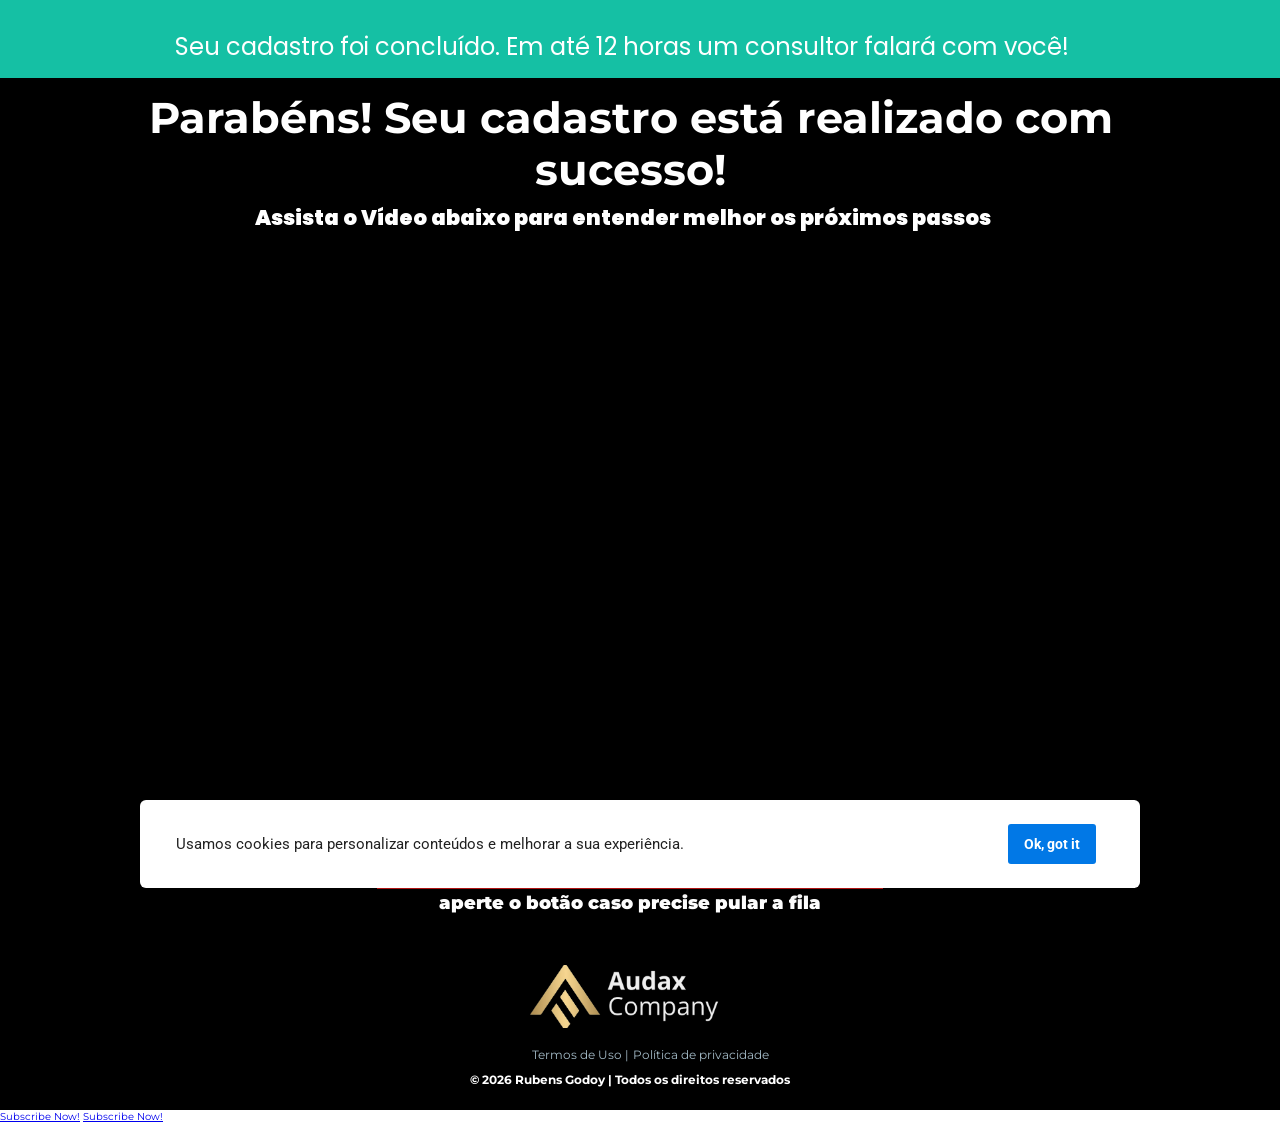
==== commit aa361701: "Remover secao branca com todos os passos" ====
--- a/index.html
+++ b/index.html
@@ -6,7 +6,7 @@
 <link rel="dns-prefetch" href="https://cdn.converteai.net">
 <link rel="dns-prefetch" href="https://scripts.converteai.net">
 <link rel="dns-prefetch" href="https://images.converteai.net">
-<link rel="dns-prefetch" href="https://license.vturb.com"><title>Parabéns por se cadastrar no Diagnóstico de Estruturação Comercial</title><meta name="viewport" content="width=device-width, initial-scale=1, maximum-scale=1, user-scalable=no, shrink-to-fit=no"><meta name="text-scale" content="scale"><script>(function(){var d=document,h=d.documentElement,p=d.createElement("div");p.style.cssText="position:absolute;left:-9999px;top:-9999px;visibility:hidden;pointer-events:none;font-size:100px;line-height:normal;font-family:serif;white-space:nowrap";p.textContent="Hg";h.appendChild(p);function aplicar(){var z=parseFloat(getComputedStyle(p).fontSize)/100;if(z>1.02){h.style.setProperty("--gp-text-unzoom",String(Math.round(1e4/z)/1e4));}else{h.style.removeProperty("--gp-text-unzoom");}if(location.hash.indexOf("gpzoom")!==-1){var b=d.getElementById("gp-zoom-badge");if(!b){b=d.createElement("div");b.id="gp-zoom-badge";b.style.cssText="position:fixed;left:8px;bottom:8px;z-index:2147483647;background:#000;color:#0f0;font:12px/1.4 monospace;padding:6px 8px;border-radius:4px;pointer-events:none";h.appendChild(b);}b.textContent="z="+z.toFixed(3)+" unzoom="+(h.style.getPropertyValue("--gp-text-unzoom")||"1");}}aplicar();if(window.ResizeObserver){new ResizeObserver(aplicar).observe(p);}window.addEventListener("resize",aplicar,{passive:true});})();</script><meta http-equiv="content-type" content="text/html; charset=utf-8"><meta http-equiv="X-UA-Compatible" content="IE=edge,chrome=1"><meta name="generator" content="GreatPages"><link rel="icon" href="images/favicon.png"><link rel="apple-touch-icon" href="images/favicon.png"><meta name="description" content=""><meta name="keywords" content=""><link rel="canonical" href="https://rubensgodoylp1.vercel.app/obrigado-aplicacao-fap01"><meta name="robots" content="all"><meta property="og:locale" content="pt_BR"><meta property="og:type" content="article"><meta property="og:title" content="Parabéns Diagnóstico Comercial"><meta property="og:description" content="Parabéns por se cadastrar no Diagnóstico de Estruturação Comercial"><meta property="og:site_name" content="Audax Company"><meta property="og:url" content="https://rubensgodoylp1.vercel.app/obrigado-aplicacao-fap01"><meta property="og:image" content="images/23581-4708aff8c7a0bff6beb54c2224d8e509.jpg"><meta property="og:image:secure_url" content="images/23581-4708aff8c7a0bff6beb54c2224d8e509.jpg"><script type="application/ld+json">{"@context":"https://schema.org","@graph":[{"@type":"WebPage","@id":"https://rubensgodoylp1.vercel.app/obrigado-aplicacao-fap01#webpage","url":"https://rubensgodoylp1.vercel.app/obrigado-aplicacao-fap01","name":"Parabéns por se cadastrar no Diagnóstico de Estruturação Comercial","inLanguage":"pt-BR","primaryImageOfPage":{"@type":"ImageObject","url":"https://pages.greatpages.com.br/fss.fullsalessystem.com-obrigado-aplicacao-fap01/1791392740/imagens/desktop/23581-4708aff8c7a0bff6beb54c2224d8e509.jpg"},"isPartOf":{"@id":"https://rubensgodoylp1.vercel.app/#website"}},{"@type":"WebSite","@id":"https://rubensgodoylp1.vercel.app/#website","url":"https://rubensgodoylp1.vercel.app/","name":"Audax Company","publisher":{"@id":"https://rubensgodoylp1.vercel.app/#organization"}},{"@type":"Organization","@id":"https://rubensgodoylp1.vercel.app/#organization","name":"Audax Company","url":"https://rubensgodoylp1.vercel.app/","logo":{"@type":"ImageObject","url":"https://pages.greatpages.com.br/fss.fullsalessystem.com-obrigado-aplicacao-fap01/1791392740/imagens/desktop/favicon.png"}}]}</script><link rel="preconnect" href="https://fonts.googleapis.com"><link rel="dns-prefetch" href="https://fonts.googleapis.com"><link rel="preconnect" href="https://fonts.gstatic.com" crossorigin=""><link rel="dns-prefetch" href="https://fonts.gstatic.com"><link rel="preload" as="style" href="https://fonts.googleapis.com/css2?family=Montserrat:ital,wght@0,400;0,500;0,600;0,700;0,800;0,900;1,400;1,500;1,600;1,700;1,800;1,900&amp;family=Poppins:ital,wght@0,400;0,500;0,600;0,700;0,800;0,900;1,400;1,500;1,600;1,700;1,800;1,900&amp;family=Roboto:ital,wght@0,400;0,500;0,600;0,700;0,800;0,900;1,400;1,500;1,600;1,700;1,800;1,900&amp;family=Material+Icons&amp;display=swap" onload="this.onload=null;this.rel='stylesheet'"><style id="css_desktop" type="text/css" media="all">@font-face{font-family:"Montserrat Fallback";font-weight:100 500;src:local("Arial"),local("Helvetica Neue"),local("Helvetica");size-adjust:101.02%;ascent-override:95.82%;descent-override:24.85%;line-gap-override:0%;}@font-face{font-family:"Montserrat Fallback";font-weight:600 900;src:local("Arial Bold"),local("Arial-BoldMT"),local("Helvetica Neue Bold"),local("Helvetica-Bold");size-adjust:99.65%;ascent-override:97.14%;descent-override:25.19%;line-gap-override:0%;}@font-face{font-family:"Montserrat Fallback Android";font-weight:100 500;src:local("Roboto");size-adjust:109.65%;ascent-override:88.28%;descent-override:22.89%;line-gap-override:0%;}@font-face{font-family:"Montserrat Fallback Android";font-weight:600 900;src:local("Roboto Bold"),local("Roboto-Bold");size-adjust:107.91%;ascent-override:89.71%;descent-override:23.26%;line-gap-override:0%;}@font-face{font-family:"Poppins Fallback";font-weight:100 500;src:local("Arial"),local("Helvetica Neue"),local("Helvetica");size-adjust:90.71%;ascent-override:115.76%;descent-override:38.59%;line-gap-override:11.02%;}@font-face{font-family:"Poppins Fallback";font-weight:600 900;src:local("Arial Bold"),local("Arial-BoldMT"),local("Helvetica Neue Bold"),local("Helvetica-Bold");size-adjust:89.47%;ascent-override:117.35%;descent-override:39.12%;line-gap-override:11.18%;}@font-face{font-family:"Poppins Fallback Android";font-weight:100 500;src:local("Roboto");size-adjust:98.45%;ascent-override:106.65%;descent-override:35.55%;line-gap-override:10.16%;}@font-face{font-family:"Poppins Fallback Android";font-weight:600 900;src:local("Roboto Bold"),local("Roboto-Bold");size-adjust:97.17%;ascent-override:108.06%;descent-override:36.02%;line-gap-override:10.29%;}@font-face{font-family:"Roboto Fallback";font-weight:100 500;src:local("Arial"),local("Helvetica Neue"),local("Helvetica");size-adjust:89.37%;ascent-override:103.81%;descent-override:27.32%;line-gap-override:0%;}@font-face{font-family:"Roboto Fallback";font-weight:600 900;src:local("Arial Bold"),local("Arial-BoldMT"),local("Helvetica Neue Bold"),local("Helvetica-Bold");size-adjust:88.15%;ascent-override:105.24%;descent-override:27.69%;line-gap-override:0%;}@font-face{font-family:"Roboto Fallback Android";font-weight:100 500;src:local("Roboto");size-adjust:97%;ascent-override:95.64%;descent-override:25.17%;line-gap-override:0%;}@font-face{font-family:"Roboto Fallback Android";font-weight:600 900;src:local("Roboto Bold"),local("Roboto-Bold");size-adjust:95.43%;ascent-override:97.22%;descent-override:25.58%;line-gap-override:0%;} html,body,div,span,applet,object,iframe,h1,h2,h3,h4,h5,h6,p,blockquote,pre,a,abbr,acronym,address,big,cite,code,del,dfn,em,img,ins,kbd,q,s,samp,small,strike,strong,sub,sup,tt,var,b,u,i,center,dl,dt,dd,ol,ul,li,fieldset,form,label,legend,table,caption,tbody,tfoot,thead,tr,th,td,article,aside,canvas,details,embed,figure,figcaption,footer,header,hgroup,menu,nav,output,ruby,section,summary,time,mark,audio,video{margin:0;padding:0;border:0;vertical-align:baseline;background:none repeat scroll 0 0 transparent;font-family:inherit;font-size:100%;font-style:inherit;font-weight:inherit;outline:0;} html,body{width:100%;-moz-text-size-adjust:100%;-ms-text-size-adjust:100%;-webkit-text-size-adjust:100%;text-size-adjust:100%;font-family:"Montserrat","Montserrat Fallback","Montserrat Fallback Android",sans-serif;font-style:normal;font-weight:400;} input,.select,textarea,input:hover,.select-hover,textarea:hover,input:focus,.select-focus,textarea:focus,input:disabled,.select-disabled,textarea:disabled{background:inherit;outline:0;-webkit-box-shadow:none;box-shadow:none;border:0;-webkit-box-sizing:border-box;-khtml-box-sizing:border-box;-ms-box-sizing:border-box;box-sizing:border-box;-webkit-transition:all .25s ease-out;-o-transition:all .25s ease-out;transition:all .25s ease-out;} form textarea,form input,form option{font-family:"Montserrat","Montserrat Fallback","Montserrat Fallback Android",sans-serif;font-style:normal;font-weight:400;color:inherit;} html{font-size:calc(10px * var(--gp-text-unzoom,1));font-family:sans-serif;height:-webkit-fill-available;height:-moz-fill-available;height:-o-fill-available;height:-ms-fill-available;transform-origin:left top;-webkit-transform-origin:left top;-ms-transform-origin:left top;-moz-transform-origin:left top;-o-transform-origin:left top;} body{color:rgba(0,0,0,0.87);height:auto;min-width:320px;overflow-x:hidden;overflow-y:scroll;font-size:calc(10px * var(--gp-text-unzoom,1));} article,aside,details,figcaption,figure,footer,header,hgroup,menu,nav,section{display:block} ol,ul{list-style:none} a{margin:0;padding:0;font-size:100%;vertical-align:baseline;background:transparent} .preload *{-webkit-transition:none!important;-moz-transition:none!important;-o-transition:none!important;transition:none!important} b,strong{font-weight:bold;} i,em{font-style:italic;} s{text-decoration:line-through;} a:hover{text-decoration:underline;color:inherit;}  .body_bloquear{width:100%;height:100%;overflow-y:scroll;overflow-x:hidden;position:absolute;top:0;left:0;bottom:0;right:0;} .site_borrar{-webkit-filter:blur(2px);filter:blur(2px);pointer-events:none;-ms-touch-action:none;touch-action:none;height:100%;width:100%;position:fixed;} .gpc-e .c *{-webkit-box-sizing:border-box;box-sizing:border-box;outline:0;font-smoothing:antialiased;-webkit-font-smoothing:antialiased;-moz-osx-font-smoothing:antialiased;} .gpc-e .c *:where(:not([class*="typography-"])){line-height:inherit;} .gpc-b{width:100%;min-height:40px;-webkit-box-sizing:border-box;-moz-box-sizing:border-box;box-sizing:border-box;position:relative; background-color:#fff;border-width:0px;border-style:solid;border-color:rgb(0,0,0);border-right:0 none!important;border-left:0 none!important;background-size:auto;background-repeat:no-repeat;background-position:50%;} .gpc-b_sobreposicao{background-color:#fff;top:0;bottom:0;left:0;right:0;position:absolute;z-index:0;width:100%;height:100%;pointer-events:none;opacity:0;} .gpc-e{position:absolute;-webkit-box-sizing:border-box;-moz-box-sizing:border-box;box-sizing:border-box;} .gpc-e .c{position:relative;width:100%;height:100%;-webkit-box-sizing:border-box;box-sizing:border-box;background-size:cover;background-repeat:no-repeat;background-position:50%;opacity:1;-o-tab-size:4;tab-size:4;-moz-tab-size:4;white-space:pre-wrap;word-wrap:break-word;float:left;transition-property:background-color,color,opacity,transform;} .gpc-e.e_html .c{word-break:break-word;white-space:normal;} .gpc-e.e_linha_horizontal{height:auto!important;} .gpc-e.e_linha_horizontal .c{margin:auto 0;width:100%;display:block;border-left:0 none;border-right:0 none;border-top:0 none;margin:5px 0;} .gpc-e.e_linha_vertical{width:auto!important;} .gpc-e.e_linha_vertical .c{margin:0 auto;height:100%;width:auto;display:block;margin:0 5px;} .gpc-e.e_caixa .c{width:100%;height:100%;-webkit-box-sizing:border-box;box-sizing:border-box;-webkit-background-size:auto auto;background-size:auto;background-repeat:no-repeat;background-position:50%;border-top-left-radius:0px;border-top-right-radius:0px;border-bottom-left-radius:0px;border-bottom-right-radius:0px;} .gpc-e.e_circulo .c{width:100%;height:100%;-webkit-box-sizing:border-box;box-sizing:border-box;-webkit-background-size:auto auto;background-size:auto;background-repeat:no-repeat;background-position:50%;} .centralizar{position:relative;width:960px;margin:0 auto;-webkit-box-sizing:border-box;box-sizing:border-box;text-align:left;} .gpc-e.dm{display:none} .gpc-e.dd,.gpc-e.dd.gpc-e.dm{display:block} .gpc-e.esconder_desktop,.gpc-e.gpc-e.dd.esconder_desktop,.gpc-e.gpc-e.dm.esconder_desktop,.gpc-b.esconder_desktop{display:none;} @media all and (max-width:800px){ .gpc-e.esconder_desktop,.gpc-e.gpc-e.dd.esconder_desktop,.gpc-e.gpc-e.dm.esconder_desktop,.gpc-b.esconder_desktop{display:block;} .gpc-e.esconder_mobile,.gpc-b.esconder_mobile{display:none!important} .gpc-e.dd{display:none} .gpc-e.dm,.gpc-e.dd.gpc-e.dm{display:block} } #site{min-width:980px;overflow:hidden;} .link_popup,.link_interno,.link_externo{cursor:pointer} .gpc-e .c.e_botao{cursor:pointer;user-select:none;-webkit-transition:transform,background-color,color,opacity .25s ease-out;-o-transition:transform,background-color,color,opacity .25s ease-out;transition:transform,background-color,color,opacity .25s ease-out;overflow:hidden;line-height:1.3;text-decoration:none;background-color:rgb(30,136,229);background-image:none;color:rgb(255,255,255);border:0px;border-radius:3px;text-align:center;white-space:normal;padding:0 8px;align-content:center;display:-webkit-box;display:-webkit-flex;display:-ms-flexbox;display:flex;-webkit-box-direction:normal;-webkit-flex-direction:column;-ms-flex-direction:column;flex-direction:column;-webkit-box-align:center;-webkit-align-items:center;-ms-flex-align:center;align-items:center;-webkit-box-pack:center;-webkit-justify-content:center;-ms-flex-pack:center;justify-content:center;flex-wrap:nowrap;} .gpc-e .c .gpc_botao span{-webkit-transition:color,opacity .25s ease-out;-o-transition:color,opacity .25s ease-out;transition:color,opacity .25s ease-out;} .gpc-e .c.e_botao.sombra_botao,.gpc-e .c .gpc_botao span.sombra_botao{-moz-box-shadow:0 1px 3px rgba(1,1,1,.5);box-shadow:0 1px 3px rgba(1,1,1,.5);} .gpc-e .c.e_botao.sombra_3d,.gpc-e .c .gpc_botao span.sombra_3d{height:calc(100% - 5px)} .gpc-e .c.e_html blockquote{display:none} .gpc-e .c.e_html .fb-comments{width:100%!important;height:100%!important;} .gpc-e .c.e_html iframe{max-width:100%!important;max-height:100%!important;} .gpc-e .c.link_interno{cursor:pointer} .e_circulo{border-radius:50%} .gpc-e.e_imagem .c .imagem_fundo{width:100%;height:100%;background-repeat:no-repeat;border:0px transparent solid;border-radius:inherit;object-fit:cover;object-position:center;} .gpc-e.e_imagem .c picture{display:block;overflow:hidden;width:100%;height:100%;position:relative;} option:disabled{display:none} .gpc-e.e_video .c{width:100%;height:100%;}  @keyframes se_key{0%{opacity:.5;}100%{opacity:1;}} @-o-keyframes se_key{0%{opacity:.5;}100%{opacity:1;}} @-ms-keyframes se_key{0%{opacity:.5;}100%{opacity:1;}} @-moz-keyframes se_key{0%{opacity:.5;}100%{opacity:1;}} @-webkit-keyframes se_key{0%{opacity:.5;}100%{opacity:1;}} .se_imagem .c,.se_video,.se_fonte,.se_caixa .c,.se_contador span,.se_slider .imagem{color:transparent!important;background:rgba(128,128,128,.05);background-repeat:no-repeat;background-image:none!important;animation:.8s ease infinite alternate se_key;-webkit-animation:.8s ease infinite alternate se_key;-o-animation:.8s ease infinite alternate se_key;text-shadow:none!important;} .se_imagem .c{filter:none!important;} .gpc-e.se_video{overflow:hidden;} .se_fonte *{color:transparent!important;text-shadow:none!important;} .se_fonte input,.se_fonte select,.se_fonte textarea,.se_fonte label{opacity:0!important;-moz-opacity:0;filter:alpha(opacity=0);-ms-filter:"alpha(Opacity=0)";transition:0 none;} .ll_background{background-image:none!important;} .gpc-e a:link,.gpc-e a:visited,.gpc-e a{text-decoration:none;} .gpc-e.e_titulo a:hover,.gpc-e.e_texto a:hover,.gpc-e.e_titulo a:hover *,.gpc-e.e_texto a:hover *{text-decoration:underline;text-decoration-color:currentColor;} .aviso_fundo{opacity:0;-moz-opacity:0;filter:alpha(opacity=0);-ms-filter:"alpha(Opacity=0)";position:fixed;top:0;bottom:0;left:0;right:0;background:rgba(0,0,0,.84);z-index:100000;-webkit-transition:all 200ms ease;-moz-transition:all 200ms ease;-ms-transition:all 200ms ease;-o-transition:all 200ms ease;transition:all 200ms ease;} .aviso_texto{opacity:0;-moz-opacity:0;filter:alpha(opacity=0);-ms-filter:"alpha(Opacity=0)";position:fixed;margin:auto;left:0;right:0;color:#fff;top:0;bottom:0;z-index:100001;text-align:center;vertical-align:middle;font-size:50px;line-height:2;-webkit-transition:all 200ms ease;-moz-transition:all 200ms ease;-ms-transition:all 200ms ease;-o-transition:all 200ms ease;transition:all 200ms ease;font-family:"",sans-serif;font-style:normal;font-weight:bold;display:flex;flex-direction:row;flex-wrap:nowrap;justify-content:center;align-items:center;align-content:center;} .aviso_texto_carregando{width:60px;aspect-ratio:2;--_g:no-repeat radial-gradient(circle closest-side,#f9f9f9 84%,#0000);background:var(--_g) 0% 50%,var(--_g) 50% 50%,var(--_g) 100% 50%;background-size:calc(100%/3) 50%;animation:l3 1s infinite linear;position:fixed;margin:auto;left:0;right:0;top:0;bottom:0;} @keyframes l3{ 20%{background-position:0% 0%,50% 50%,100% 50%} 40%{background-position:0% 100%,50% 0%,100% 50%} 60%{background-position:0% 50%,50% 100%,100% 0%} 80%{background-position:0% 50%,50% 50%,100% 100%} } .mostrar_aviso{opacity:1;-moz-opacity:1;filter:alpha(opacity=100);-ms-filter:"alpha(Opacity=100)"} .esconder{display:none} .video-background{pointer-events:none;width:100%;height:100%;z-index:0;} .video-background iframe{width:140%;height:150%;margin:-18% -20%;} body .gm_fundo{position:absolute;bottom:0;} @media all and (max-width:800px){ .aviso_texto{font-size:35px;} #site{min-width:360px;} .centralizar{width:360px;} .gpc_modal{min-width:175px!important;} } ::-webkit-scrollbar{width:6px;height:6px;background-color:#f9f9f9;} ::-webkit-scrollbar-track{background-color:#f9f9f9;} ::-webkit-scrollbar-thumb{background-color:rgba(0,0,0,0.24);border-radius:6px;-webkit-border-radius:6px;} ::-webkit-scrollbar-thumb:hover{background-color:rgba(0,0,0,0.38);} .carregando{width:30px;height:30px;margin:auto;top:0;bottom:0;right:0;left:0;position:absolute;background-size:30px;background-repeat:no-repeat;background-position:center;background-image:url("[data-uri]");}  @supports (-webkit-marquee-repetition:infinite) and (object-fit:fill){.gpc-e .c{word-break:break-word;white-space:normal;}} @media not all and (min-resolution:.001dpcm){@media{.gpc-e .c{word-break:break-word;white-space:normal;}}}  .e_animacoes{opacity:0;-moz-opacity:0;filter:alpha(opacity=0);-ms-filter:"alpha(Opacity=0)";}  :where(.gpc-e.e_botao *){font-family:"Montserrat","Montserrat Fallback","Montserrat Fallback Android",sans-serif;font-style:normal;font-weight:800;} @media all and (max-width:800px){:where(.gpc-e.e_botao *){font-family:"Montserrat","Montserrat Fallback","Montserrat Fallback Android",sans-serif;font-style:normal;font-weight:800;}}         .gpc-e.e_html{transform:none!important;} .gpc-e.e_html .c,.gpc-e.e_html .c *{will-change:auto;} .gp-page{isolation:isolate;}.gp-page *{box-sizing:border-box;}.gp-page .block{position:relative;width:100%;}.gp-page .block>.overlay{position:absolute;top:0;left:0;right:0;bottom:0;z-index:0;}.gp-page .block>.center{position:relative;width:980px;margin:0 auto;height:100%;}.gp-page .element{position:absolute;z-index:0;}.gp-page .e_animacoes{opacity:0;}#e_495979_1_174644858234932151{width:967px;left:25px;top:30.3443px;z-index:552;transform:translate(0px,0px)}#e_495979_1_174644858234932151 .gpr2{z-index:552;text-align:left}#e_495979_1_174644858234932151 .gpr3{color:var(--g-color-base)}#b_495979_1_174644858234983015{background:var(--g-color-accent);height:77.9883px;border-color:var(--g-color-custom-4);overflow:visible}#b_495979_1_174644858234983015 .gpr5{background:var(--g-color-base);opacity:0}@keyframes e_495979_1_170894985165dc815b4bc82012430635_animacao{0%{transform:rotateY(-100deg);transform-origin:center;opacity:0;}100%{transform:rotateY(0deg);transform-origin:center;opacity:1;}}#e_495979_1_170894985165dc815b4bc82012430635{width:1067.47px;left:-53.31px;top:13.6959px;z-index:4;transform:translate(0px,0px)}#e_495979_1_170894985165dc815b4bc82012430635 .gpr7{text-align:center;opacity:1;z-index:4}#e_495979_1_170894985165dc815b4bc82012430635 .gpr8{color:var(--g-color-base)}#e_495979_1_170894985165dc815b4c1b7771411964{width:792.141px;left:76.9212px;top:125.131px;z-index:699;transform:translate(0px,0px)}#e_495979_1_170894985165dc815b4c1b7771411964 .gpr10{text-align:center;opacity:1;z-index:699}#e_495979_1_170894985165dc815b4c1b7771411964 .gpr11{color:var(--g-color-base)}@keyframes e_495979_1_170894985165dc815b9ac38136348902_animacao{0%{opacity:0}100%{opacity:1;}}#e_495979_1_170894985165dc815b9ac38136348902{width:506px;height:75px;left:227.477px;top:730.768px;z-index:900;transform:translate(0px,0px)}#e_495979_1_170894985165dc815b9ac38136348902 .gpr13{background:var(--g-color-primary);text-decoration:none;float:left;z-index:900;color:var(--g-color-primary-text);text-align:center;border-radius:0px;filter:drop-shadow(var(--g-shadow-small-x,0px) var(--g-shadow-small-y,0px) var(--g-shadow-small-blur,0px) var(--g-shadow-small-color,transparent))}#e_495979_1_170894985165dc815b9ac38136348902 .gpr13:hover{background-color:var(--g-color-destructive);color:var(--g-color-destructive-text)}#e_495979_1_170894985165dc815b9ac38136348902 .gpr13:hover span{color:var(--g-color-destructive-text)}@keyframes e_495979_1_170894985165dc815b9b902102779882_animacao{0%{opacity:0}100%{opacity:1;}}#e_495979_1_170894985165dc815b9b902102779882{width:917.25px;left:21.377px;top:814.94px;z-index:901;transform:translate(0px,0px)}#e_495979_1_170894985165dc815b9b902102779882 .gpr15{text-align:center;opacity:1;z-index:901}#e_495979_1_170894985165dc815b9b902102779882 .gpr16{color:var(--g-color-base)}#e_495979_1_173696486807968827{z-index:991;width:960px;height:444px;left:0.4px;top:168.334px;transform:translate(0px,0px)}#e_495979_1_173696486807968827 .gpr18{z-index:991}#b_495979_1_170894985165dc815b04d4b{background:var(--g-color-custom-2);height:867.396px;background-position:50% center;background-attachment:fixed;background-repeat:no-repeat;background-size:auto;overflow:visible}#b_495979_1_170894985165dc815b04d4b .gpr20{opacity:0}@keyframes e_495979_1_170894985165dc815b6eef3636087725_animacao{0%{opacity:0}100%{opacity:1;}}#e_495979_1_170894985165dc815b6eef3636087725{width:917.25px;left:21.375px;top:48.5469px;z-index:802}#e_495979_1_170894985165dc815b6eef3636087725 .gpr22{text-align:center;opacity:1;z-index:802}#e_495979_1_170894985165dc815b6eef3636087725 .gpr23{color:var(--g-color-custom-2)}@keyframes e_495979_1_170894985165dc815b91a2e023627686_animacao{0%{opacity:0}100%{opacity:1;}}#e_495979_1_170894985165dc815b91a2e023627686{width:917.25px;left:21.375px;top:99.5469px;z-index:886}#e_495979_1_170894985165dc815b91a2e023627686 .gpr25{text-align:center;opacity:1;z-index:886}#e_495979_1_170894985165dc815b91a2e023627686 .gpr26{color:var(--g-color-custom-2)}#e_495979_1_170894985165dc815b91f2f572426399{width:845px;height:143px;left:57.5px;top:175.234px;z-index:886}#e_495979_1_170894985165dc815b91f2f572426399 .gpr28{background:var(--g-color-base);z-index:886;opacity:1;filter:drop-shadow(var(--g-shadow-large-x,0px) var(--g-shadow-large-y,0px) var(--g-shadow-large-blur,0px) var(--g-shadow-large-color,transparent));background-size:cover;background-position:50% 50%;background-repeat:no-repeat;border-radius:var(--g-border-large-radius);border-width:0;border-style:var(--g-border-large-style);border-color:var(--g-border-large-color)}@keyframes e_495979_1_170894985165dc815b923bd379934607_animacao{0%{opacity:0}100%{opacity:1;}}#e_495979_1_170894985165dc815b923bd379934607{width:174.25px;left:94.25px;top:201.188px;z-index:887}#e_495979_1_170894985165dc815b923bd379934607 .gpr30{text-align:left;opacity:1;z-index:887}#e_495979_1_170894985165dc815b923bd379934607 .gpr31{color:var(--g-color-custom-2)}@keyframes e_495979_1_170894985165dc815b92891711334803_animacao{0%{opacity:0}100%{opacity:1;}}#e_495979_1_170894985165dc815b92891711334803{width:469.25px;left:94.25px;top:246.719px;z-index:888}#e_495979_1_170894985165dc815b92891711334803 .gpr33{text-align:left;opacity:1;z-index:888}#e_495979_1_170894985165dc815b92891711334803 .gpr34{color:var(--g-color-custom-2)}#e_495979_1_170894985165dc815b92dc8264660829{width:845px;height:669.994px;left:57.5px;top:353.891px;z-index:889}#e_495979_1_170894985165dc815b92dc8264660829 .gpr36{background:var(--g-color-base);z-index:889;opacity:1;filter:drop-shadow(var(--g-shadow-large-x,0px) var(--g-shadow-large-y,0px) var(--g-shadow-large-blur,0px) var(--g-shadow-large-color,transparent));background-size:cover;background-position:50% 50%;background-repeat:no-repeat;border-radius:var(--g-border-large-radius);border-width:0;border-style:var(--g-border-large-style);border-color:var(--g-border-large-color)}@keyframes e_495979_1_170894985165dc815b93281619498314_animacao{0%{opacity:0}100%{opacity:1;}}#e_495979_1_170894985165dc815b93281619498314{width:174.25px;left:94.25px;top:383.188px;z-index:890}#e_495979_1_170894985165dc815b93281619498314 .gpr38{text-align:left;opacity:1;z-index:890}#e_495979_1_170894985165dc815b93281619498314 .gpr39{color:var(--g-color-custom-2)}@keyframes e_495979_1_170894985165dc815b93882598994087_animacao{0%{opacity:0}100%{opacity:1;}}#e_495979_1_170894985165dc815b93882598994087{width:713.25px;left:94.25px;top:431.719px;z-index:891}#e_495979_1_170894985165dc815b93882598994087 .gpr41{text-align:left;opacity:1;z-index:891}#e_495979_1_170894985165dc815b93882598994087 .gpr42{color:var(--g-color-custom-2)}#e_495979_1_170894985165dc815b93d71042072332 .c.e_video{z-index:892}#e_495979_1_170894985165dc815b93d71042072332{width:753px;height:429px;left:94.375px;top:542.883px;z-index:892}#e_495979_1_170894985165dc815b941e5373662794{width:845px;height:399px;left:57.5px;top:1064.87px;z-index:893}#e_495979_1_170894985165dc815b941e5373662794 .gpr45{background:var(--g-color-base);z-index:893;opacity:1;filter:drop-shadow(var(--g-shadow-large-x,0px) var(--g-shadow-large-y,0px) var(--g-shadow-large-blur,0px) var(--g-shadow-large-color,transparent));background-size:cover;background-position:50% 50%;background-repeat:no-repeat;border-radius:var(--g-border-large-radius);border-width:0;border-style:var(--g-border-large-style);border-color:var(--g-border-large-color)}@keyframes e_495979_1_170894985165dc815b946a2762122568_animacao{0%{opacity:0}100%{opacity:1;}}#e_495979_1_170894985165dc815b946a2762122568{width:174.25px;left:94.248px;top:1097.47px;z-index:894}#e_495979_1_170894985165dc815b946a2762122568 .gpr47{text-align:left;opacity:1;z-index:894}#e_495979_1_170894985165dc815b946a2762122568 .gpr48{color:var(--g-color-custom-2)}@keyframes e_495979_1_170894985165dc815b94b78116798846_animacao{0%{opacity:0}100%{opacity:1;}}#e_495979_1_170894985165dc815b94b78116798846{width:771.25px;left:94.375px;top:1149.01px;z-index:895}#e_495979_1_170894985165dc815b94b78116798846 .gpr50{text-align:left;opacity:1;z-index:895}#e_495979_1_170894985165dc815b94b78116798846 .gpr51{color:var(--g-color-custom-2)}@keyframes e_495979_1_170894985165dc815b950c2544645581_animacao{0%{opacity:0}100%{opacity:1;}}#e_495979_1_170894985165dc815b950c2544645581{width:506px;height:75px;left:227.002px;top:1505.49px;z-index:896}#e_495979_1_170894985165dc815b950c2544645581 .gpr53{background:var(--g-color-primary);text-decoration:none;float:left;z-index:896;color:var(--g-color-primary-text);text-align:center;border-radius:0px;filter:drop-shadow(var(--g-shadow-small-x,0px) var(--g-shadow-small-y,0px) var(--g-shadow-small-blur,0px) var(--g-shadow-small-color,transparent))}#e_495979_1_170894985165dc815b950c2544645581 .gpr53:hover{background-color:var(--g-color-destructive);color:var(--g-color-destructive-text)}#e_495979_1_170894985165dc815b950c2544645581 .gpr53:hover span{color:var(--g-color-destructive-text)}#b_495979_1_170894985165dc815b04df3{background:var(--g-color-base);height:1650.99px;overflow:visible}#b_495979_1_170894985165dc815b04df3 .gpr55{background:var(--g-color-base);opacity:0}#e_495979_1_172087938050266767{width:890px;left:35px;top:32.5px;z-index:966}#e_495979_1_172087938050266767 .gpr57{z-index:966;text-align:center;opacity:1}#e_495979_1_172087938050266767 .gpr58{color:var(--g-color-custom-2)}#e_495979_1_172087938050204687 .c .imagem_fundo{position:relative;}#e_495979_1_172087938050204687 .c picture img{object-fit:fill}#e_495979_1_172087938050204687 .c .imagem_fundo.fallback_background{background-position:-0.664px 0px;background-size:244.824px 529.375px;background-image:url(images/23581-506835219d27415fb2f45ce580bc4c87.jpeg) !important}#e_495979_1_172087938050204687{height:529.375px;width:244.141px;left:-65.2735px;top:148.926px;text-shadow:none;z-index:968}#e_495979_1_172087938050204687 .gpr60{z-index:968;filter:hue-rotate(0deg) saturate(1) brightness(1) contrast(1) invert(0) sepia(0) blur(0px) grayscale(0)}#e_495979_1_172087938050248935 .c .imagem_fundo{position:relative;}#e_495979_1_172087938050248935 .c picture img{object-fit:cover}#e_495979_1_172087938050248935 .c .imagem_fundo.fallback_background{background-position:0px 0px;background-size:244.438px 531.383px;background-image:url(images/23581-e1a391c587ae5d14eb817e548fd420ba.jpeg) !important}#e_495979_1_172087938050248935{height:528.418px;width:244.438px;left:213.219px;top:149.414px;z-index:969}#e_495979_1_172087938050248935 .gpr62{z-index:969;filter:hue-rotate(0deg) saturate(1) brightness(1) contrast(1) invert(0) sepia(0) blur(0px) grayscale(0)}#e_495979_1_172087938050294885 .c .imagem_fundo{position:relative;}#e_495979_1_172087938050294885 .c picture img{object-fit:cover}#e_495979_1_172087938050294885 .c .imagem_fundo.fallback_background{background-position:0px 0px;background-size:251.25px 531.055px;background-image:url(images/23581-959782abd6cfa70c8ce7076098790056.jpeg) !important}#e_495979_1_172087938050294885{height:531.055px;width:245.3px;left:484.641px;top:148.055px;z-index:970}#e_495979_1_172087938050294885 .gpr64{z-index:970;filter:hue-rotate(0deg) saturate(1) brightness(1) contrast(1) invert(0) sepia(0) blur(0px) grayscale(0)}#e_495979_1_172087938050266049 .c .imagem_fundo{position:relative;}#e_495979_1_172087938050266049 .c picture img{object-fit:cover}#e_495979_1_172087938050266049 .c .imagem_fundo.fallback_background{background-position:0px 0px;background-size:246px 534px;background-image:url(images/23581-60dbeccb2d88c49c39ea93db51b3ae47.jpeg) !important}#e_495979_1_172087938050266049{height:531.914px;width:245.762px;left:766.857px;top:149.347px;z-index:971;transform:translate(0px,0px)}#e_495979_1_172087938050266049 .gpr66{z-index:971;filter:hue-rotate(0deg) saturate(1) brightness(1) contrast(1) invert(0) sepia(0) blur(0px) grayscale(0)}#e_495979_1_172087938050207972 .c .imagem_fundo{position:relative;}#e_495979_1_172087938050207972 .c picture img{object-fit:cover}#e_495979_1_172087938050207972 .c .imagem_fundo.fallback_background{background-position:0px 0px;background-size:245.227px 557.328px;background-image:url(images/23581-cc76eafb8281c0f6f5f5251043d8c9f4.jpeg) !important}#e_495979_1_172087938050207972{height:530.721px;width:245.227px;left:-43.25px;top:1281.97px;z-index:972;transform:translate(0px,0px)}#e_495979_1_172087938050207972 .gpr68{z-index:972;filter:hue-rotate(0deg) saturate(1) brightness(1) contrast(1) invert(0) sepia(0) blur(0px) grayscale(0)}#e_495979_1_172087938050210995 .c .imagem_fundo{position:relative;}#e_495979_1_172087938050210995 .c picture img{object-fit:cover}#e_495979_1_172087938050210995 .c .imagem_fundo.fallback_background{background-position:0px 0px;background-size:244.516px 531.555px;background-image:url(images/23581-9a6f1f7f573d8b3c9983c547db39eabd.jpeg) !important}#e_495979_1_172087938050210995{height:530.06px;width:244.516px;left:230.414px;top:1282.27px;z-index:973;transform:translate(0px,0px)}#e_495979_1_172087938050210995 .gpr70{z-index:973;filter:hue-rotate(0deg) saturate(1) brightness(1) contrast(1) invert(0) sepia(0) blur(0px) grayscale(0)}#e_495979_1_172087938050213414 .c .imagem_fundo{position:relative;}#e_495979_1_172087938050213414 .c picture img{object-fit:cover}#e_495979_1_172087938050213414 .c .imagem_fundo.fallback_background{background-position:0px 0px;background-size:243.766px 529.922px;background-image:url(images/23581-0f1ab1b157875612b8a403acd01365b4.jpeg) !important}#e_495979_1_172087938050213414{height:527.957px;width:243.766px;left:504.797px;top:1284.35px;z-index:974;transform:translate(0px,0px)}#e_495979_1_172087938050213414 .gpr72{z-index:974;filter:hue-rotate(0deg) saturate(1) brightness(1) contrast(1) invert(0) sepia(0) blur(0px) grayscale(0)}#e_495979_1_172087938050241432 .c .imagem_fundo{position:relative;}#e_495979_1_172087938050241432 .c picture img{object-fit:cover}#e_495979_1_172087938050241432 .c .imagem_fundo.fallback_background{background-position:0px 0px;background-size:243.094px 552.484px;background-image:url(images/23581-75defcc8faa1387d2129bdc5cd2a520d.jpeg) !important}#e_495979_1_172087938050241432{height:526.35px;width:243.094px;left:775.344px;top:1284.58px;z-index:975;transform:translate(0px,0px)}#e_495979_1_172087938050241432 .gpr74{z-index:975;filter:hue-rotate(0deg) saturate(1) brightness(1) contrast(1) invert(0) sepia(0) blur(0px) grayscale(0)}#e_495979_1_172087938050248499{width:60px;height:16px;left:313.438px;top:179.938px;z-index:976}#e_495979_1_172087938050248499 .gpr76{background:var(--g-color-base);z-index:976;opacity:1;filter:hue-rotate(0deg) saturate(1) brightness(1) contrast(1) invert(0) sepia(0) blur(0px) grayscale(0);background-size:cover;background-position:50% 50%;background-repeat:no-repeat}#e_495979_1_172087938050243196{width:36px;height:14px;left:926.148px;top:224.238px;z-index:977;transform:translate(0px,0px)}#e_495979_1_172087938050243196 .gpr78{background:var(--g-color-base);z-index:977;opacity:1;filter:hue-rotate(0deg) saturate(1) brightness(1) contrast(1) invert(0) sepia(0) blur(0px) grayscale(0);background-size:cover;background-position:50% 50%;background-repeat:no-repeat}#e_495979_1_172087938050222627{width:29px;height:16px;left:933.148px;top:242.238px;z-index:978;transform:translate(0px,0px)}#e_495979_1_172087938050222627 .gpr80{background:var(--g-color-custom-7);z-index:978;opacity:1;filter:hue-rotate(0deg) saturate(1) brightness(1) contrast(1) invert(0) sepia(0) blur(0px) grayscale(0);background-size:cover;background-position:50% 50%;background-repeat:no-repeat}#e_495979_1_172087938050213326{width:32px;height:16px;left:125.638px;top:1578.66px;z-index:979;transform:translate(0px,0px)}#e_495979_1_172087938050213326 .gpr82{background:var(--g-color-base);z-index:979;opacity:1;filter:hue-rotate(0deg) saturate(1) brightness(1) contrast(1) invert(0) sepia(0) blur(0px) grayscale(0);background-size:cover;background-position:50% 50%;background-repeat:no-repeat}#e_495979_1_172087938050240887{width:32px;height:16px;left:116.637px;top:1733.66px;z-index:980;transform:translate(0px,0px)}#e_495979_1_172087938050240887 .gpr84{background:var(--g-color-base);z-index:980;opacity:1;filter:hue-rotate(0deg) saturate(1) brightness(1) contrast(1) invert(0) sepia(0) blur(0px) grayscale(0);background-size:cover;background-position:50% 50%;background-repeat:no-repeat}#e_495979_1_172087938050250095{width:49px;height:15px;left:599.695px;top:1317.66px;z-index:981;transform:translate(0px,0px)}#e_495979_1_172087938050250095 .gpr86{background:var(--g-color-base);z-index:981;opacity:1;filter:hue-rotate(0deg) saturate(1) brightness(1) contrast(1) invert(0) sepia(0) blur(0px) grayscale(0);background-size:cover;background-position:50% 50%;background-repeat:no-repeat}#e_495979_1_172087938050262422{width:49px;height:15px;left:876.69px;top:1320.66px;z-index:982;transform:translate(0px,0px)}#e_495979_1_172087938050262422 .gpr88{background:var(--g-color-base);z-index:982;opacity:1;filter:hue-rotate(0deg) saturate(1) brightness(1) contrast(1) invert(0) sepia(0) blur(0px) grayscale(0);background-size:cover;background-position:50% 50%;background-repeat:no-repeat}#e_495979_1_172087938050252854 .c .imagem_fundo{position:relative;}#e_495979_1_172087938050252854 .c picture img{object-fit:cover}#e_495979_1_172087938050252854 .c .imagem_fundo.fallback_background{background-position:0px 0px;background-size:245.227px 533.102px;background-image:url(images/23581-8302bf340926e48c40cc39a3248e719a.jpeg) !important}#e_495979_1_172087938050252854{height:530.727px;width:245.227px;left:-40.4531px;top:714.25px;z-index:983}#e_495979_1_172087938050252854 .gpr90{z-index:983;filter:hue-rotate(0deg) saturate(1) brightness(1) contrast(1) invert(0) sepia(0) blur(0px) grayscale(0)}#e_495979_1_172087938050272187 .c .imagem_fundo{position:relative;}#e_495979_1_172087938050272187 .c picture img{object-fit:cover}#e_495979_1_172087938050272187 .c .imagem_fundo.fallback_background{background-position:0px 0px;background-size:244.516px 531.555px;background-image:url(images/23581-1eb1bbdb5cafcfe4695014cc1aac23d9.jpeg) !important}#e_495979_1_172087938050272187{height:530.068px;width:244.516px;left:233.219px;top:714.555px;z-index:984}#e_495979_1_172087938050272187 .gpr92{z-index:984;filter:hue-rotate(0deg) saturate(1) brightness(1) contrast(1) invert(0) sepia(0) blur(0px) grayscale(0)}#e_495979_1_172087938050297336 .c .imagem_fundo{position:relative;}#e_495979_1_172087938050297336 .c picture img{object-fit:cover}#e_495979_1_172087938050297336 .c .imagem_fundo.fallback_background{background-position:0px 0px;background-size:243.773px 529.953px;background-image:url(images/23581-41711fa8b953f5a3f0d871e46507ae1f.jpeg) !important}#e_495979_1_172087938050297336{height:527.963px;width:243.773px;left:507.602px;top:716.639px;z-index:985;transform:translate(0px,0px)}#e_495979_1_172087938050297336 .gpr94{z-index:985;filter:hue-rotate(0deg) saturate(1) brightness(1) contrast(1) invert(0) sepia(0) blur(0px) grayscale(0)}#e_495979_1_172087938050236661 .c .imagem_fundo{position:relative;}#e_495979_1_172087938050236661 .c picture img{object-fit:cover}#e_495979_1_172087938050236661 .c .imagem_fundo.fallback_background{background-position:0px 0px;background-size:243.102px 528.492px;background-image:url(images/23581-547deb7613f09a350bdb355f06ed99e8.jpeg) !important}#e_495979_1_172087938050236661{height:526.369px;width:243.102px;left:781.148px;top:716.859px;z-index:986}#e_495979_1_172087938050236661 .gpr96{z-index:986;filter:hue-rotate(0deg) saturate(1) brightness(1) contrast(1) invert(0) sepia(0) blur(0px) grayscale(0)}#e_495979_1_172087938050202902{width:32px;height:16px;left:125.438px;top:1010.94px;z-index:987}#e_495979_1_172087938050202902 .gpr98{background:var(--g-color-base);z-index:987;opacity:1;filter:hue-rotate(0deg) saturate(1) brightness(1) contrast(1) invert(0) sepia(0) blur(0px) grayscale(0);background-size:cover;background-position:50% 50%;background-repeat:no-repeat}#e_495979_1_172087938050257445{width:32px;height:16px;left:116.438px;top:1165.94px;z-index:988}#e_495979_1_172087938050257445 .gpr100{background:var(--g-color-base);z-index:988;opacity:1;filter:hue-rotate(0deg) saturate(1) brightness(1) contrast(1) invert(0) sepia(0) blur(0px) grayscale(0);background-size:cover;background-position:50% 50%;background-repeat:no-repeat}#e_495979_1_172087938050239316{width:49px;height:15px;left:599.495px;top:749.938px;z-index:989}#e_495979_1_172087938050239316 .gpr102{background:var(--g-color-base);z-index:989;opacity:1;filter:hue-rotate(0deg) saturate(1) brightness(1) contrast(1) invert(0) sepia(0) blur(0px) grayscale(0);background-size:cover;background-position:50% 50%;background-repeat:no-repeat}#e_495979_1_172087938050283162{width:49px;height:15px;left:876.49px;top:752.938px;z-index:990}#e_495979_1_172087938050283162 .gpr104{background:var(--g-color-base);z-index:990;opacity:1;filter:hue-rotate(0deg) saturate(1) brightness(1) contrast(1) invert(0) sepia(0) blur(0px) grayscale(0);background-size:cover;background-position:50% 50%;background-repeat:no-repeat}#b_495979_1_172087938050218825{background:var(--g-color-base);height:1864px;background-position:50% center;background-repeat:no-repeat;background-size:auto;overflow:visible}#b_495979_1_172087938050218825 .gpr106{opacity:0}#e_495979_1_171753048743259124{width:409px;left:100px;top:176.025px;z-index:903;transform:translate(0px,0px)}#e_495979_1_171753048743259124 .gpr108{z-index:903;text-align:left}#e_495979_1_171753048743259124 .gpr109{color:var(--g-color-base)}#e_495979_1_171753048743206364{width:759.99px;left:100.008px;top:273.269px;z-index:904;transform:translate(0px,0px) rotate(0deg)}#e_495979_1_171753048743206364 .gac-item_cabecalho{background:var(--g-color-custom-2);transition-property:color}#e_495979_1_171753048743206364 .gac-item_cabecalho:hover,#e_495979_1_171753048743206364 .gac-item.gac-aberto .gac-item_cabecalho{color:var(--g-color-custom-1);background:var(--g-color-custom-2)}#e_495979_1_171753048743206364 .gac-item_conteudo{color:var(--g-color-custom-5);background:var(--g-color-custom-2)}#e_495979_1_171753048743206364 .gpr111{z-index:904;font-size:calc(16px * var(--gp-text-unzoom,1));color:var(--g-color-custom-5);filter:hue-rotate(0deg) saturate(1) brightness(1) contrast(1) invert(0) sepia(0) blur(0px) grayscale(0)}#e_495979_1_171753048743206364 .gpr112{border:1px solid var(--g-color-custom-1);border-radius:8px;filter:none;margin-bottom:10px}#\32 84408_1_169160437187258714 .gpr113{padding:12px}#\32 84408_1_169160437187258714 .gpr114{width:calc(100% - 21.12px)}#\32 84408_1_169160437187258714 .gpr116{padding:0px 12px 12px}#e_495979_1_171753048743206364 .gpr117{border:1px solid var(--g-color-custom-1);border-radius:8px;filter:none;margin-bottom:10px}#\31 691604594 .gpr118{padding:12px}#\31 691604594 .gpr119{width:calc(100% - 21.12px)}#\31 691604594 .gpr121{padding:0px 12px 12px}#e_495979_1_171753048743206364 .gpr122{border:1px solid var(--g-color-custom-1);border-radius:8px;filter:none;margin-bottom:10px}#\31 691604623 .gpr123{padding:12px}#\31 691604623 .gpr124{width:calc(100% - 21.12px)}#\31 691604623 .gpr126{padding:0px 12px 12px}#e_495979_1_171753048743206364 .gpr127{border:1px solid var(--g-color-custom-1);border-radius:8px;filter:none;margin-bottom:10px}#\31 740420941 .gpr128{padding:12px}#\31 740420941 .gpr129{width:calc(100% - 21.12px)}#\31 740420941 .gpr131{padding:0px 12px 12px}#e_495979_1_171753048743206364 .gpr132{border:1px solid var(--g-color-custom-1);border-radius:8px;filter:none;margin-bottom:10px}#\31 740420957 .gpr133{padding:12px}#\31 740420957 .gpr134{width:calc(100% - 21.12px)}#\31 740420957 .gpr136{padding:0px 12px 12px}#e_495979_1_171753048743206364 .gpr137{border:1px solid var(--g-color-custom-1);border-radius:8px;filter:none;margin-bottom:0px}#\31 740420972 .gpr138{padding:12px}#\31 740420972 .gpr139{width:calc(100% - 21.12px)}#\31 740420972 .gpr141{padding:0px 12px 12px}#e_495979_1_171753048743206364 .gpr142{z-index:904}#e_495979_1_171753048743248532{width:270px;left:100px;top:43.032px;z-index:905;transform:translate(0px,0px)}#e_495979_1_171753048743248532 .gpr144{z-index:905;text-align:left}#e_495979_1_171753048743248532 .gpr145{color:var(--g-color-base)}#b_495979_1_171753048743284963{background:var(--g-color-custom-2);height:696px;background-image:url(images/background-fss.png);background-position:50% 50%;background-size:cover;background-repeat:no-repeat;background-attachment:scroll;overflow:visible}#b_495979_1_171753048743284963.fallback_background{background-position:50% 50%;background-size:cover;background-image:url(images/background-fss.png) !important}#b_495979_1_171753048743284963 .gpr147{background:var(--g-color-base);opacity:0}#e_495979_1_170894985165dc815b99027208960026{width:649px;left:155.5px;top:69.5px;z-index:898}#e_495979_1_170894985165dc815b99027208960026 .gpr149{z-index:898;text-align:center}#e_495979_1_170894985165dc815b99027208960026 .gpr150{color:var(--g-color-base)}#e_495979_1_170894985165dc815b99657120620229{width:647px;left:156.5px;top:465.719px;z-index:899}#e_495979_1_170894985165dc815b99657120620229 .gac-item_cabecalho{background:var(--g-color-custom-2);transition-property:color}#e_495979_1_170894985165dc815b99657120620229 .gac-item_cabecalho:hover,#e_495979_1_170894985165dc815b99657120620229 .gac-item.gac-aberto .gac-item_cabecalho{color:var(--g-color-custom-1);background:var(--g-color-custom-2)}#e_495979_1_170894985165dc815b99657120620229 .gac-item_conteudo{color:var(--g-color-custom-5);background:var(--g-color-custom-2)}#e_495979_1_170894985165dc815b99657120620229 .gpr152{z-index:899;font-size:calc(16px * var(--gp-text-unzoom,1));color:var(--g-color-custom-5);filter:hue-rotate(0deg) saturate(1) brightness(1) contrast(1) invert(0) sepia(0) blur(0px) grayscale(0)}#e_495979_1_170894985165dc815b99657120620229 .gpr153{border:1px solid var(--g-color-custom-1);border-radius:8px;filter:none;margin-bottom:10px}#\32 84408_1_169160437187258714 .gpr154{padding:12px}#\32 84408_1_169160437187258714 .gpr155{width:calc(100% - 21.12px)}#\32 84408_1_169160437187258714 .gpr157{padding:0px 12px 12px}#e_495979_1_170894985165dc815b99657120620229 .gpr158{border:1px solid var(--g-color-custom-1);border-radius:8px;filter:none;margin-bottom:10px}#\31 691604594 .gpr159{padding:12px}#\31 691604594 .gpr160{width:calc(100% - 21.12px)}#\31 691604594 .gpr162{padding:0px 12px 12px}#e_495979_1_170894985165dc815b99657120620229 .gpr163{border:1px solid var(--g-color-custom-1);border-radius:8px;filter:none;margin-bottom:10px}#\31 691604623 .gpr164{padding:12px}#\31 691604623 .gpr165{width:calc(100% - 21.12px)}#\31 691604623 .gpr167{padding:0px 12px 12px}#e_495979_1_170894985165dc815b99657120620229 .gpr168{border:1px solid var(--g-color-custom-1);border-radius:8px;filter:none;margin-bottom:0px}#\31 705352377 .gpr169{padding:12px}#\31 705352377 .gpr170{width:calc(100% - 21.12px)}#\31 705352377 .gpr172{padding:0px 12px 12px}#e_495979_1_170894985165dc815b99657120620229 .gpr173{z-index:899}#b_495979_1_170894985165dc815b04dfc{background:var(--g-color-custom-2);height:720px;background-image:url(images/18.jpg);background-position:53.6585% 66.7754%;background-size:cover;background-repeat:no-repeat;background-attachment:scroll;overflow:visible}#b_495979_1_170894985165dc815b04dfc.fallback_background{background-position:53.6585% 66.7754%;background-size:cover;background-image:url(images/23581-df825cb9a8a48ad5f776e96879abf658.jpg) !important}#b_495979_1_170894985165dc815b04dfc .gpr175{background:var(--g-color-base);opacity:0}#b_495979_1_170894985165dc815b04dfc{display:none;}#e_495979_1_176904621012117725 .c .imagem_fundo{position:relative;}#e_495979_1_176904621012117725 .c picture img{object-fit:cover}#e_495979_1_176904621012117725 .c .imagem_fundo.fallback_background{background-position:0px 0px;background-size:202.848px 63.1771px;background-image:url(images/Design sem nome (99).png) !important}#e_495979_1_176904621012117725{height:63px;width:203px;left:375.576px;top:20px;z-index:1404;transform:translate(0px,0px)}#e_495979_1_176904621012117725 .gpr177{z-index:1404;filter:hue-rotate(0deg) saturate(1) brightness(1) contrast(1) invert(0) sepia(0) blur(0px) grayscale(0);opacity:1}#e_495979_1_176904621012197914{width:103px;left:377px;top:98px;z-index:1405;transform:translate(0px,0px)}#e_495979_1_176904621012197914 .gpr179{z-index:1405;text-align:center}#e_495979_1_176904621012197914 .gpr180{color:var(--g-color-secondary)}#e_495979_1_176904621012118254{width:381px;left:289.5px;top:125px;z-index:1406;transform:translate(0px,0px)}#e_495979_1_176904621012118254 .gpr182{z-index:1406;text-align:center}#e_495979_1_176904621012118254 .gpr183{color:var(--g-color-base)}#e_495979_1_176904621012193163{width:144px;left:479px;top:98px;z-index:1407;transform:translate(0px,0px)}#e_495979_1_176904621012193163 .gpr185{z-index:1407;text-align:center}#e_495979_1_176904621012193163 .gpr186{color:var(--g-color-secondary)}#e_495979_1_176904621012143265{width:381px;left:303.5px;top:118.279px;z-index:1408;transform:translate(0px,0px)}#e_495979_1_176904621012143265 .gpr188{z-index:1408;text-align:center}#e_495979_1_176904621012143265 .gpr189{color:var(--g-color-secondary)}#b_495979_1_176904621012103411{background:var(--g-color-custom-2);height:165px;overflow:visible}#b_495979_1_176904621012103411 .gpr191{background:var(--g-color-base);opacity:0}.gpc-blocos_bloco_elemento.elemento_imagem .conteudo{overflow:hidden;border:0px solid #a3bac6;float:left;}.gpc-blocos_bloco_elemento.elemento_imagem .imagem_fundo>a{display:block;width:100%;height:100%;}.gpc-blocos_bloco_elemento.elemento_linha_horizontal .conteudo{margin:auto 0;width:100%;display:block;border-left:0 none;border-right:0 none;border-top:0 none;margin:5px 0;}.gpc-blocos_bloco_elemento.elemento_linha_vertical .conteudo{margin:0 auto;height:100%;display:block;margin:0 5px;width:auto;}.gpc-blocos_bloco_elemento.elemento_circulo .conteudo{border-radius:50%;}.gpc-blocos_bloco_elemento.elemento_botao .conteudo{float:left;line-height:1.3;text-align:center;white-space:normal;overflow:hidden;display:-webkit-box;display:-webkit-flex;display:-ms-flexbox;display:flex;-webkit-box-orient:vertical;-webkit-box-direction:normal;-webkit-flex-direction:column;-ms-flex-direction:column;flex-direction:column;-webkit-box-align:center;-webkit-align-items:center;-ms-flex-align:center;align-items:center;-webkit-box-pack:center;-webkit-justify-content:center;-ms-flex-pack:center;justify-content:center;}.gpc-blocos_bloco_elemento.elemento_botao .conteudo span{width:100%;-webkit-box-sizing:border-box;box-sizing:border-box;}.gpc-blocos_bloco_elemento .conteudo.sombra_3d{height:calc(100% - 5px);}.gpc-blocos_bloco_elemento b,.gpc-blocos_bloco_elemento strong,.gpc-blocos_bloco_elemento b *,.gpc-blocos_bloco_elemento strong *{font-weight:var(--gp-bold-weight,bold);-webkit-text-stroke:var(--gp-bold-stroke,0) currentColor;font-style:inherit;}.gpc-blocos_bloco_elemento em,.gpc-blocos_bloco_elemento i,.gpc-blocos_bloco_elemento em *,.gpc-blocos_bloco_elemento i *{font-style:italic;}.gpc-blocos_bloco_elemento s,.gpc-blocos_bloco_elemento strike,.gpc-blocos_bloco_elemento del{text-decoration:line-through;font-weight:inherit;font-style:inherit;}.gpc-blocos_bloco_elemento.elemento_faq .gac-item_conteudo{height:0;overflow:hidden;}.gpc-blocos_bloco_elemento.elemento_faq .gac-item_conteudo p,.gpc-blocos_bloco_elemento.elemento_faq .gac-item_conteudo ol,.gpc-blocos_bloco_elemento.elemento_faq .gac-item_conteudo ul{opacity:0;-webkit-transition:opacity .1s ease;-o-transition:opacity .1s ease;transition:opacity .1s ease;}.gpc-blocos_bloco_elemento.elemento_faq .gac-item.gac-aberto .gac-item_conteudo p,.gpc-blocos_bloco_elemento.elemento_faq .gac-item.gac-aberto .gac-item_conteudo ol,.gpc-blocos_bloco_elemento.elemento_faq .gac-item.gac-aberto .gac-item_conteudo ul{opacity:1;}.gpc-blocos_bloco_elemento.elemento_titulo .conteudo u,.gpc-blocos_bloco_elemento.elemento_texto .conteudo u{text-decoration:underline;font-weight:inherit;}.gpc-blocos_bloco_elemento.elemento_titulo .conteudo,.gpc-blocos_bloco_elemento.elemento_texto .conteudo *{word-break:break-word;}.gpc-blocos_bloco_elemento.elemento_titulo .conteudo a,.gpc-blocos_bloco_elemento.elemento_titulo .conteudo a:link,.gpc-blocos_bloco_elemento.elemento_titulo .conteudo a:visited,.gpc-blocos_bloco_elemento.elemento_titulo .conteudo a:hover,.gpc-blocos_bloco_elemento.elemento_texto .conteudo a,.gpc-blocos_bloco_elemento.elemento_texto .conteudo a:link,.gpc-blocos_bloco_elemento.elemento_texto .conteudo a:visited,.gpc-blocos_bloco_elemento.elemento_texto .conteudo a:hover{color:inherit;font-weight:inherit;font-style:inherit;}.gpc-blocos_bloco_elemento a,.gpc-blocos_bloco_elemento a:link,.gpc-blocos_bloco_elemento a:visited{text-decoration:none;}.gpc-blocos_bloco_elemento.elemento_titulo .conteudo a:hover,.gpc-blocos_bloco_elemento.elemento_texto .conteudo a:hover,.gpc-blocos_bloco_elemento.elemento_titulo .conteudo a:hover *,.gpc-blocos_bloco_elemento.elemento_texto .conteudo a:hover *{text-decoration:underline;text-decoration-color:currentColor;}.link_popup,.link_interno,.link_externo{cursor:pointer;}.gpc-blocos_bloco_elemento.elemento_titulo .conteudo ul,.gpc-blocos_bloco_elemento.elemento_texto .conteudo ul{list-style-type:none;vertical-align:top;*display:inline;padding-left:1.5em;}.gpc-blocos_bloco_elemento.elemento_titulo .conteudo ol,.gpc-blocos_bloco_elemento.elemento_texto .conteudo ol{list-style-type:none;display:inline-block;vertical-align:top;*display:inline;counter-reset:lista_o;padding-left:1.5em;}.gpc-blocos_bloco_elemento.elemento_titulo .conteudo ul li,.gpc-blocos_bloco_elemento.elemento_titulo .conteudo ol li,.gpc-blocos_bloco_elemento.elemento_texto .conteudo ul li,.gpc-blocos_bloco_elemento.elemento_texto .conteudo ol li{position:relative;}.gpc-blocos_bloco_elemento.elemento_titulo .conteudo ul li > span:first-child:before,.gpc-blocos_bloco_elemento.elemento_titulo .conteudo ul li > font:first-child:before,.gpc-blocos_bloco_elemento.elemento_titulo .conteudo ul li > b:first-child:before,.gpc-blocos_bloco_elemento.elemento_titulo .conteudo ul li > i:first-child:before,.gpc-blocos_bloco_elemento.elemento_titulo .conteudo ul li > a:first-child:before,.gpc-blocos_bloco_elemento.elemento_titulo .conteudo ul li > u:first-child:before,.gpc-blocos_bloco_elemento.elemento_texto .conteudo ul li > span:first-child:before,.gpc-blocos_bloco_elemento.elemento_texto .conteudo ul li > font:first-child:before,.gpc-blocos_bloco_elemento.elemento_texto .conteudo ul li > b:first-child:before,.gpc-blocos_bloco_elemento.elemento_texto .conteudo ul li > i:first-child:before,.gpc-blocos_bloco_elemento.elemento_texto .conteudo ul li > a:first-child:before,.gpc-blocos_bloco_elemento.elemento_texto .conteudo ul li > u:first-child:before{display:list-item;content:"\25CF";position:absolute;float:left;left:-1.5em;top:0;width:1.5em;text-align:center;}.gpc-blocos_bloco_elemento.elemento_titulo .conteudo ol li > span:first-child:before,.gpc-blocos_bloco_elemento.elemento_titulo .conteudo ol li > font:first-child:before,.gpc-blocos_bloco_elemento.elemento_titulo .conteudo ol li > b:first-child:before,.gpc-blocos_bloco_elemento.elemento_titulo .conteudo ol li > i:first-child:before,.gpc-blocos_bloco_elemento.elemento_titulo .conteudo ol li > a:first-child:before,.gpc-blocos_bloco_elemento.elemento_titulo .conteudo ol li > u:first-child:before,.gpc-blocos_bloco_elemento.elemento_texto .conteudo ol li > span:first-child:before,.gpc-blocos_bloco_elemento.elemento_texto .conteudo ol li > font:first-child:before,.gpc-blocos_bloco_elemento.elemento_texto .conteudo ol li > b:first-child:before,.gpc-blocos_bloco_elemento.elemento_texto .conteudo ol li > i:first-child:before,.gpc-blocos_bloco_elemento.elemento_texto .conteudo ol li > a:first-child:before,.gpc-blocos_bloco_elemento.elemento_texto .conteudo ol li > u:first-child:before{counter-increment:lista_o;display:list-item;content:counter(lista_o)".";position:absolute;float:left;left:-2em;top:0;width:2em;text-align:center;}.gpc-blocos_bloco_elemento.elemento_icone .conteudo.sombra_texto{text-shadow:rgb(207,207,207) 0px 1px 3px;}.gpc-blocos_bloco_elemento.elemento_botao .conteudo.sombra_botao{box-shadow:0 1px 3px rgba(1,1,1,0.5);}.gpc-blocos_bloco_elemento.elemento_icone a,.gpc-blocos_bloco_elemento.elemento_icone a:link,.gpc-blocos_bloco_elemento.elemento_icone a:visited{color:inherit;}.gpc-blocos_bloco_elemento.elemento_icone a:hover{text-decoration:none;}.gpc-blocos_bloco_elemento.elemento_icone .conteudo.flip_y{-webkit-transform:scaleY(-1);transform:scaleY(-1);}.gpc-blocos_bloco_elemento.elemento_icone .conteudo.flip_x{-webkit-transform:scaleX(-1);transform:scaleX(-1);}.gpc-blocos_bloco_elemento.elemento_icone .conteudo.flip_x.flip_y{-webkit-transform:scale(-1);transform:scale(-1);}.gpc-blocos_bloco_elemento.elemento_icone .conteudo svg{display:block;}.gpc-blocos_bloco_elemento.elemento_icone{min-height:18px;min-width:18px;}.gpc-blocos_bloco_elemento.elemento_timer .conteudo{font-size:calc(50px * var(--gp-text-unzoom,1));}.gpc-blocos_bloco_elemento.elemento_timer .conteudo .contador{width:100%;height:100%;float:left;display:-webkit-box;display:-webkit-flex;display:-ms-flexbox;display:flex;-webkit-flex-wrap:wrap;-ms-flex-wrap:wrap;flex-wrap:wrap;-webkit-align-content:space-between;-ms-flex-line-pack:justify;align-content:space-between;font-style:normal;font-weight:normal;}.gpc-blocos_bloco_elemento.elemento_timer .conteudo .contador_timer,.gpc-blocos_bloco_elemento.elemento_timer .conteudo .contador_titulos{width:100%;display:-webkit-box;display:-webkit-flex;display:-ms-flexbox;display:flex;-webkit-box-pack:justify;-webkit-justify-content:space-between;-ms-flex-pack:justify;justify-content:space-between;-webkit-flex-wrap:nowrap;-ms-flex-wrap:nowrap;flex-wrap:nowrap;margin:auto;}.gpc-blocos_bloco_elemento.elemento_timer .conteudo .contador_titulos{font-size:22%;top:0px;height:20%;line-height:1em;text-transform:uppercase;-webkit-box-ordinal-group:2;-webkit-order:1;-ms-flex-order:1;order:1;-webkit-box-align:center;-webkit-align-items:center;-ms-flex-align:center;align-items:center;}.gpc-blocos_bloco_elemento.elemento_timer .conteudo .contador_titulos *{font-family:Arial,sans-serif;}.gpc-blocos_bloco_elemento.elemento_timer .conteudo .contador_titulos span{width:20%;text-align:center;}.gpc-blocos_bloco_elemento.elemento_timer .conteudo .contador_timer{-webkit-box-ordinal-group:3;-webkit-order:2;-ms-flex-order:2;order:2;height:78%;font-size:88%;}.gpc-blocos_bloco_elemento.elemento_timer .conteudo .contador_timer *{font-family:Roboto,"Roboto Fallback","Roboto Fallback Android",sans-serif;}.gpc-blocos_bloco_elemento.elemento_timer .conteudo .contador_separador,.gpc-blocos_bloco_elemento.elemento_timer .conteudo .contador_dias,.gpc-blocos_bloco_elemento.elemento_timer .conteudo .contador_horas,.gpc-blocos_bloco_elemento.elemento_timer .conteudo .contador_minutos,.gpc-blocos_bloco_elemento.elemento_timer .conteudo .contador_segundos{color:#fff;border-radius:4px;float:left;position:relative;text-align:center;width:20%;display:-webkit-box;display:-webkit-flex;display:-ms-flexbox;display:flex;-webkit-box-align:center;-webkit-align-items:center;-ms-flex-align:center;align-items:center;-webkit-box-pack:center;-webkit-justify-content:center;-ms-flex-pack:center;justify-content:center;}.gpc-blocos_bloco_elemento.elemento_timer .conteudo .contador_dias span,.gpc-blocos_bloco_elemento.elemento_timer .conteudo .contador_horas span,.gpc-blocos_bloco_elemento.elemento_timer .conteudo .contador_minutos span,.gpc-blocos_bloco_elemento.elemento_timer .conteudo .contador_segundos span,.gpc-blocos_bloco_elemento.elemento_timer .conteudo .contador_separador span{width:100%;}.gpc-blocos_bloco_elemento.elemento_timer .conteudo .contador_separador{background:none;border-radius:0;padding:0;height:100%;width:5%;position:relative;}.gpc-blocos_bloco_elemento.elemento_timer .conteudo .contador_separador .pontos{background:#494949;border-radius:100px;height:7%;right:0;margin:auto;left:0;position:absolute;width:30%;}.gpc-blocos_bloco_elemento.elemento_timer .conteudo .contador_separador .pontos-topo{top:34%;}.gpc-blocos_bloco_elemento.elemento_timer .conteudo .contador_separador .pontos-baixo{bottom:34%;}.gpc-blocos_bloco_elemento.elemento_timer .conteudo .contador.titulo_topo .contador_titulos{-webkit-order:1;-ms-flex-order:1;order:1;}.gpc-blocos_bloco_elemento.elemento_timer .conteudo .contador.titulo_baixo .contador_titulos{-webkit-order:2;-ms-flex-order:2;order:2;}.gpc-blocos_bloco_elemento.elemento_timer .conteudo .contador.titulo_topo .contador_timer{-webkit-order:2;-ms-flex-order:2;order:2;}.gpc-blocos_bloco_elemento.elemento_timer .conteudo .contador.titulo_baixo .contador_timer{-webkit-order:1;-ms-flex-order:1;order:1;}.gpc-blocos_bloco_elemento.elemento_timer .conteudo.horas .contador_titulos span,.gpc-blocos_bloco_elemento.elemento_timer .conteudo.horas .contador_horas,.gpc-blocos_bloco_elemento.elemento_timer .conteudo.horas .contador_minutos,.gpc-blocos_bloco_elemento.elemento_timer .conteudo.horas .contador_segundos{width:27%;}.gpc-blocos_bloco_elemento.elemento_timer .conteudo.minutos .contador_titulos span,.gpc-blocos_bloco_elemento.elemento_timer .conteudo.minutos .contador_minutos,.gpc-blocos_bloco_elemento.elemento_timer .conteudo.minutos .contador_segundos{width:43%;}.gpc-blocos_bloco_elemento.elemento_timer .conteudo .contador_titulos span.contador_separador{width:5%;}.gpc-blocos_bloco_elemento.elemento_timer .conteudo.horas .contador_separador,.gpc-blocos_bloco_elemento.elemento_timer .conteudo.horas .contador_titulos span.contador_separador{width:8%;}.gpc-blocos_bloco_elemento.elemento_timer .conteudo.horas .contador_separador .pontos{height:8%;width:29%;}.gpc-blocos_bloco_elemento.elemento_timer .conteudo.minutos .contador_separador,.gpc-blocos_bloco_elemento.elemento_timer .conteudo.minutos .contador_titulos span.contador_separador{width:10%;}.gpc-blocos_bloco_elemento.elemento_formulario .conteudo fieldset{display:-webkit-box;display:-webkit-flex;display:-ms-flexbox;display:flex;position:relative;width:100%;-webkit-flex-direction:row;-ms-flex-direction:row;flex-direction:row;-webkit-flex-wrap:wrap;-ms-flex-wrap:wrap;flex-wrap:wrap;-webkit-align-content:flex-start;-ms-flex-line-pack:start;align-content:flex-start;-webkit-box-pack:justify;-webkit-justify-content:space-between;-ms-flex-pack:justify;justify-content:space-between;-webkit-box-align:center;-webkit-align-items:center;-ms-flex-align:center;align-items:center;}.gpc-blocos_bloco_elemento.elemento_formulario .conteudo fieldset{will-change:auto;}.gpc-blocos_bloco_elemento.elemento_formulario .conteudo fieldset .gpc_campos{position:relative;padding:0 0 16px 0;-webkit-box-sizing:border-box;box-sizing:border-box;}.gpc-blocos_bloco_elemento.elemento_formulario .conteudo fieldset .gpc_campos.gpc_campos-hidden{display:none;}.gpc-blocos_bloco_elemento.elemento_formulario .conteudo fieldset .gpc_campos-100{width:100%;}.gpc-blocos_bloco_elemento.elemento_formulario .conteudo fieldset .gpc_campos-50{width:48%;}.gpc-blocos_bloco_elemento.elemento_formulario .conteudo fieldset .gpc_campos-titulo{float:left;position:relative;width:100%;line-height:1.4;font-size:calc(14px * var(--gp-text-unzoom,1));margin-bottom:4px;margin-top:0px;}.gpc-blocos_bloco_elemento.elemento_formulario .conteudo fieldset .gpc_campos-50 .gpc_campos-titulo{height:18px;overflow:hidden;-o-text-overflow:ellipsis;text-overflow:ellipsis;white-space:nowrap;}.gpc-blocos_bloco_elemento.elemento_formulario .conteudo fieldset .gpc_campos-titulo em{margin-right:4px;opacity:.25;font-style:inherit;}.gpc-blocos_bloco_elemento.elemento_formulario .conteudo fieldset .gpc_campos-titulo_descricao{margin-left:6px;}.gpc-blocos_bloco_elemento.elemento_formulario .conteudo fieldset .gpc_campos-campo{float:left;position:relative;width:100%;margin-bottom:8px;}.gpc-blocos_bloco_elemento.elemento_formulario .conteudo fieldset .gpc_campos-texto{clear:both;font-size:calc(12px * var(--gp-text-unzoom,1));line-height:16px;opacity:0.5;}.gpc-blocos_bloco_elemento.elemento_formulario .conteudo fieldset .gpc_campos_hidden{display:none;}.gpc-blocos_bloco_elemento.elemento_formulario .conteudo fieldset .gpc_campos_input{min-height:94px;}.gpc-blocos_bloco_elemento.elemento_formulario .conteudo fieldset .gpc_campos_select{min-height:94px;}.gpc-blocos_bloco_elemento.elemento_formulario .conteudo fieldset .gpc_campo{font-family:inherit;height:44px;padding:12px 8px;display:block;font-size:calc(16px * var(--gp-text-unzoom,1));line-height:16px;width:100%;font-weight:400;border-style:solid;border-width:1px;border-radius:2px;}.gpc-blocos_bloco_elemento.elemento_formulario .conteudo fieldset select.gpc_campo{padding:0 8px;padding-top:0!important;padding-bottom:0!important;}.gpc-blocos_bloco_elemento.elemento_formulario .conteudo fieldset input.gpc_campo{padding-top:0!important;padding-bottom:0!important;}.gpc-blocos_bloco_elemento.elemento_formulario .conteudo fieldset .gpc_campo:not(:placeholder-shown){-webkit-text-fill-color:currentColor!important;}.gpc-blocos_bloco_elemento.elemento_formulario .conteudo fieldset input[type="checkbox"],.gpc-blocos_bloco_elemento.elemento_formulario .conteudo fieldset input[type="radio"]{display:none;}.gpc-blocos_bloco_elemento.elemento_formulario .conteudo fieldset .gpc_campos-campo-opcao{float:left;width:100%;padding:4px 0;position:relative;}.gpc-blocos_bloco_elemento.elemento_formulario .conteudo fieldset .gpc_campos-campo-opcao label{float:left;width:100%;font-size:calc(14px * var(--gp-text-unzoom,1));padding-left:24px;-webkit-box-sizing:border-box;box-sizing:border-box;}.gpc-blocos_bloco_elemento.elemento_formulario .conteudo fieldset .gpc_campos-consentimento_lgpd .gpc_campos-campo-opcao label{padding-right:42px;}.gpc-blocos_bloco_elemento.elemento_formulario .conteudo fieldset .gpc_campos-consentimento_lgpd .gpc_campos-campo-opcao label a{color:inherit;}.gpc-blocos_bloco_elemento.elemento_formulario .conteudo fieldset .gpc_campos-consentimento_lgpd .gpc_campos-campo-opcao label a:hover{text-decoration:underline;text-decoration-color:currentColor;}.gpc-blocos_bloco_elemento.elemento_formulario .conteudo fieldset .gpc_campos-check .gpc_campos-campo-opcao label:before,.gpc-blocos_bloco_elemento.elemento_formulario .conteudo fieldset .gpc_campos-consentimento_lgpd .gpc_campos-campo-opcao label:before{background:#fff;border:1px solid #8195a8;border-radius:4px;-webkit-box-sizing:border-box;box-sizing:border-box;content:"";cursor:pointer;display:block;height:16px;left:-1px;position:absolute;top:4px;width:16px;}.gpc-blocos_bloco_elemento.elemento_formulario .conteudo fieldset .gpc_campos-check .gpc_campos-campo-opcao label:after,.gpc-blocos_bloco_elemento.elemento_formulario .conteudo fieldset .gpc_campos-consentimento_lgpd .gpc_campos-campo-opcao label:after{-webkit-transform:rotate(-45deg);transform:rotate(-45deg);border:none;border-bottom:3px solid #fff;border-left:3px solid #fff;-webkit-box-sizing:border-box;box-sizing:border-box;height:5px;left:2px;top:7px;width:9px;background:transparent;content:"";opacity:0;position:absolute;}.gpc-blocos_bloco_elemento.elemento_formulario .conteudo fieldset input[type="checkbox"]:checked + label:before{background-color:#308DFC;border:0;}.gpc-blocos_bloco_elemento.elemento_formulario .conteudo fieldset input[type="checkbox"]:checked + label:after{top:9px;opacity:1;}.gpc-blocos_bloco_elemento.elemento_formulario .conteudo fieldset .gpc_campos-radio .gpc_campos-campo-opcao label:before{border-radius:8px;background:#fff;border:1px solid #8195a8;-webkit-box-sizing:border-box;box-sizing:border-box;content:"";cursor:pointer;display:block;height:16px;left:-1px;position:absolute;top:4px;width:16px;}.gpc-blocos_bloco_elemento.elemento_formulario .conteudo fieldset input[type="radio"]:checked + label:before{border:4px solid #308DFC;}.gpc-blocos_bloco_elemento.elemento_formulario .conteudo fieldset .gpc_campos-textarea .gpc_campo{height:140px;resize:none;}.gpc-blocos_bloco_elemento.elemento_formulario .conteudo fieldset .gpc_campos-input.gpc_campos-error .gpc_campo,.gpc-blocos_bloco_elemento.elemento_formulario .conteudo fieldset .gpc_campos-select.gpc_campos-error .gpc_campo,.gpc-blocos_bloco_elemento.elemento_formulario .conteudo fieldset .gpc_campos-textarea.gpc_campos-error .gpc_campo{border:1px solid red!important;}.gpc-blocos_bloco_elemento.elemento_formulario .conteudo fieldset .gpc_campos-error .gpc_campo{padding-right:44px;}.gpc-blocos_bloco_elemento.elemento_formulario .conteudo fieldset .gpc_campos-campo .gpc_campos-erro{opacity:0;pointer-events:none;position:absolute;top:0;bottom:0;right:16px;padding:0;color:red;font-size:calc(12px * var(--gp-text-unzoom,1));border-radius:4px;line-height:20px;width:28px;height:28px;margin:auto;text-align:center;-webkit-transition:all 100ms ease-out 75ms;-o-transition:all 100ms ease-out 75ms;transition:all 100ms ease-out 75ms;}.gpc-blocos_bloco_elemento.elemento_formulario .conteudo fieldset .gpc_campos-campo .gpc_campos-erro.icone_bold-aviso{background-repeat:no-repeat;background-position:center;background-image:url([data-uri]);filter:invert(26%) sepia(51%) saturate(2878%) hue-rotate(346deg) brightness(104%) contrast(97%);}.gpc-blocos_bloco_elemento.elemento_formulario .conteudo fieldset .gpc_campos.gpc_campos-error .gpc_campos-campo .gpc_campos-erro{opacity:1;pointer-events:all;}.gpc-blocos_bloco_elemento.elemento_formulario .conteudo .gpc_botao{cursor:pointer;position:absolute;left:8px;text-decoration:none;float:left;background-image:none;color:rgb(255,255,255);border:0px;border-radius:3px;font-size:calc(16px * var(--gp-text-unzoom,1));text-align:center;white-space:nowrap;height:54px;line-height:1.3;width:300px;}.gpc-blocos_bloco_elemento.elemento_formulario .conteudo .gpc_botao span{-webkit-box-sizing:border-box;box-sizing:border-box;float:left;border-radius:inherit;width:100%;min-height:100%;white-space:normal;display:-webkit-box;display:-webkit-flex;display:-ms-flexbox;display:flex;-webkit-flex-direction:column;-ms-flex-direction:column;flex-direction:column;-webkit-box-align:center;-webkit-align-items:center;-ms-flex-align:center;align-items:center;-webkit-box-pack:center;-webkit-justify-content:center;-ms-flex-pack:center;justify-content:center;padding:0 8px;line-height:1.3;}.gpc-blocos_bloco_elemento.elemento_formulario .conteudo .gpc_botao span.sombra_3d{height:calc(100% - 5px);}.gpc-blocos_bloco_elemento.elemento_faq .conteudo{border:0 solid #000;border-radius:0;}.gpc-blocos_bloco_elemento.elemento_slider .conteudo{border:0 solid #000;}.gpc-blocos_bloco_elemento.elemento_slider .conteudo.cover .gsi_imagens .imagem{background-size:cover;}.gpc-blocos_bloco_elemento.elemento_slider .conteudo.contain .gsi_imagens .imagem{background-size:contain;}.gpc-blocos_bloco_elemento.elemento_slider .conteudo.mostrar_controles .gsi_proximo,.gpc-blocos_bloco_elemento.elemento_slider .conteudo.mostrar_controles .gsi_anterior{opacity:1!important;}.gpc-blocos_bloco_elemento.elemento_slider .conteudo.mostrar_controles .gsi_proximo.esconder,.gpc-blocos_bloco_elemento.elemento_slider .conteudo.mostrar_controles .gsi_anterior.esconder{opacity:0!important;pointer-events:none;}.gp-design-root :where(h1,h2,h3,h4,h5,h6,p,figure){margin:0;}.gm :where(h1,h2,h3,h4,h5,h6,p,figure){margin:0;}.gp-design-root .conteudo{width:100%;height:100%;white-space:pre-wrap;float:none;}.gm .conteudo{width:100%;height:100%;white-space:pre-wrap;float:none;}.gp-design-root .esconder{display:none!important;}.gm .esconder{display:none!important;}.gp-design-root .imagem_fundo{width:100%;height:100%;background-repeat:no-repeat;background-size:100% 100%;border-radius:inherit;}.gm .imagem_fundo{width:100%;height:100%;background-repeat:no-repeat;background-size:100% 100%;border-radius:inherit;}.gp-design-root .gsi{width:100%;height:100%;position:relative;overflow:hidden;border-radius:inherit;}.gm .gsi{width:100%;height:100%;position:relative;overflow:hidden;border-radius:inherit;}.gp-design-root .gsi .gsi_imagens{position:relative;z-index:1;width:100%;height:100%;}.gm .gsi .gsi_imagens{position:relative;z-index:1;width:100%;height:100%;}.gp-design-root .gsi .gsi_imagens .imagem,.gp-design-root .gsi .gsi_imagens .gsi_clone{width:100%;height:100%;background-position:center center;background-repeat:no-repeat;opacity:0;position:absolute;top:0;left:0;display:block;}.gm .gsi .gsi_imagens .imagem,.gm .gsi .gsi_imagens .gsi_clone{width:100%;height:100%;background-position:center center;background-repeat:no-repeat;opacity:0;position:absolute;top:0;left:0;display:block;}.gp-design-root .gsi .gsi_proximo,.gp-design-root .gsi .gsi_anterior{background:#fff;cursor:pointer;opacity:0;position:absolute;bottom:0;top:0;margin:auto 0;padding:8px 4px;z-index:5;font-size:calc(24px * var(--gp-text-unzoom,1));height:24px;color:#000;}.gm .gsi .gsi_proximo,.gm .gsi .gsi_anterior{background:#fff;cursor:pointer;opacity:0;position:absolute;bottom:0;top:0;margin:auto 0;padding:8px 4px;z-index:5;font-size:calc(24px * var(--gp-text-unzoom,1));height:24px;color:#000;}.gp-design-root .gsi .gsi_proximo{right:0;}.gp-design-root .gsi .gsi_anterior{left:0;}.gm .gsi .gsi_proximo{right:0;}.gm .gsi .gsi_anterior{left:0;}.gp-design-root .gsi:hover .gsi_proximo,.gp-design-root .gsi:hover .gsi_anterior{opacity:1;}.gm .gsi:hover .gsi_proximo,.gm .gsi:hover .gsi_anterior{opacity:1;}.gp-design-root code.elemento_html{display:none;}.gm code.elemento_html{display:none;}.gp-design-root .elemento_protecao{position:absolute;top:0;left:0;right:0;bottom:0;display:flex;flex-direction:column;align-items:center;justify-content:center;text-align:center;box-sizing:border-box;padding:10px;z-index:6;pointer-events:none;}.gm .elemento_protecao{position:absolute;top:0;left:0;right:0;bottom:0;display:flex;flex-direction:column;align-items:center;justify-content:center;text-align:center;box-sizing:border-box;padding:10px;z-index:6;pointer-events:none;}.gp-design-root .elemento_html ~ .elemento_protecao{background:repeating-linear-gradient(45deg,#f8fafc,#f8fafc 8px,#eef2f7 8px,#eef2f7 16px);border:1px dashed #cbd5e1;border-radius:6px;color:#64748b;font-family:ui-monospace,monospace;font-size:13px;font-weight:600;}.gm .elemento_html ~ .elemento_protecao{background:repeating-linear-gradient(45deg,#f8fafc,#f8fafc 8px,#eef2f7 8px,#eef2f7 16px);border:1px dashed #cbd5e1;border-radius:6px;color:#64748b;font-family:ui-monospace,monospace;font-size:13px;font-weight:600;}.gp-design-root .elemento_protecao p{margin:4px 0 0;font-family:system-ui,sans-serif;font-size:11px;font-weight:400;max-width:90%;}.gm .elemento_protecao p{margin:4px 0 0;font-family:system-ui,sans-serif;font-size:11px;font-weight:400;max-width:90%;}:root{--g-border-none-width:0px;--g-border-none-style:solid;--g-border-none-color:var(--g-color-accent);--g-border-none-radius:0px;--g-border-small-width:1px;--g-border-small-style:solid;--g-border-small-color:var(--g-color-accent);--g-border-small-radius:4px;--g-border-medium-width:1px;--g-border-medium-style:solid;--g-border-medium-color:var(--g-color-accent);--g-border-medium-radius:8px;--g-border-large-width:1px;--g-border-large-style:solid;--g-border-large-color:var(--g-color-accent);--g-border-large-radius:12px;--g-shadow-none-x:0px;--g-shadow-none-y:0px;--g-shadow-none-blur:0px;--g-shadow-none-color:transparent;--g-shadow-small-x:0px;--g-shadow-small-y:2px;--g-shadow-small-blur:5px;--g-shadow-small-color:color-mix(in srgb,var(--g-color-muted) 20%,transparent);--g-shadow-medium-x:0px;--g-shadow-medium-y:4px;--g-shadow-medium-blur:10px;--g-shadow-medium-color:color-mix(in srgb,var(--g-color-muted) 20%,transparent);--g-shadow-large-x:0px;--g-shadow-large-y:8px;--g-shadow-large-blur:20px;--g-shadow-large-color:color-mix(in srgb,var(--g-color-muted) 20%,transparent);--g-spacing-gap-small:8px;--g-spacing-gap-medium:16px;--g-spacing-gap-large:24px;--g-spacing-padding-small:8px;--g-spacing-padding-medium:16px;--g-spacing-padding-large:24px;--g-color-base:#ffffff;--g-color-base-text:#000000;--g-color-base-hover:#ebebeb;--g-color-card:#ffffff;--g-color-card-text:#000000;--g-color-card-hover:#ebebeb;--g-color-primary:#ff003e;--g-color-primary-text:#ffffff;--g-color-primary-hover:#ff4d79;--g-color-secondary:#a3bac6;--g-color-secondary-text:#000000;--g-color-secondary-hover:#7597a9;--g-color-accent:#15c0a4;--g-color-accent-text:#000000;--g-color-accent-hover:#3ae9cc;--g-color-muted:#bebebe;--g-color-muted-text:#4d4d4d;--g-color-muted-hover:#999999;--g-color-destructive:#c01515;--g-color-destructive-text:#ffffff;--g-color-destructive-hover:#e93a3a;--g-color-success:#25d366;--g-color-success-text:#1f1f1f;--g-color-success-hover:#63e392;--g-color-custom-0:#128c7e;--g-color-custom-0-text:#ffffff;--g-color-custom-0-hover:#1bd0bb;--g-color-custom-1:#D4AC5C;--g-color-custom-1-text:#ffffff;--g-color-custom-1-hover:#a72525;--g-color-custom-2:#000000;--g-color-custom-2-text:#f2f2f2;--g-color-custom-2-hover:#141414;--g-color-custom-3:rgba(0,0,0,0);--g-color-custom-3-text:#000000;--g-color-custom-3-hover:rgba(0,0,0,0.06);--g-color-custom-4:#D4AC5C;--g-color-custom-4-text:#ffffff;--g-color-custom-4-hover:#F0D080;--g-color-custom-5:#f2f2f2;--g-color-custom-5-text:#000000;--g-color-custom-5-hover:#dedede;--g-color-custom-6:#25d366;--g-color-custom-6-text:#ffffff;--g-color-custom-6-hover:#63e392;--g-color-custom-7:#f1f1f1;--g-color-custom-7-text:#000000;--g-color-custom-7-hover:#dedede;--g-color-neutral-light:#ffffff;--g-color-neutral-dark:#111827;--g-color-neutral-muted:#6b7280;--g-color-neutral-medium:#6b7280;--g-border-none-radius:0px 0px 0px 0px;--g-border-none-width:0px;--g-border-none-style:solid;--g-border-none-color:transparent;--g-border-small-radius:4px 4px 4px 4px;--g-border-small-width:1px;--g-border-small-style:solid;--g-border-small-color:var(--g-color-muted);--g-border-medium-radius:8px 8px 8px 8px;--g-border-medium-width:1px;--g-border-medium-style:solid;--g-border-medium-color:var(--g-color-muted);--g-border-large-radius:26px 26px 26px 26px;--g-border-large-width:0px;--g-border-large-style:solid;--g-border-large-color:var(--g-color-secondary);--g-shadow-none-x:0px;--g-shadow-none-y:0px;--g-shadow-none-blur:0px;--g-shadow-none-color:transparent;--g-shadow-small-x:0px;--g-shadow-small-y:5px;--g-shadow-small-blur:0px;--g-shadow-small-color:var(--g-color-destructive);--g-shadow-medium-x:0px;--g-shadow-medium-y:4px;--g-shadow-medium-blur:10px;--g-shadow-medium-color:color-mix(in srgb,var(--g-color-base) 10%,transparent);--g-shadow-large-x:0px;--g-shadow-large-y:16px;--g-shadow-large-blur:16px;--g-shadow-large-color:var(--g-color-muted);--g-spacing-gap-small:10px;--g-spacing-gap-medium:16px;--g-spacing-gap-large:24px;--g-spacing-padding-small:12px;--g-spacing-padding-medium:16px;--g-spacing-padding-large:24px;}.gp-design-root :where(p,ol,ul,pre,blockquote,h1,h2,h3,h4,h5,h6){margin:0;padding:0;font-size:inherit;font-weight:inherit;font-style:inherit;}.gp-design-root :where(.conteudo.elemento_titulo h1,.conteudo.elemento_titulo h1 *){font-family:"Montserrat","Montserrat Fallback","Montserrat Fallback Android",sans-serif;font-style:normal;font-weight:900;}.gp-design-root :where(.conteudo.elemento_titulo h2,.conteudo.elemento_titulo h2 *){font-family:"Poppins","Poppins Fallback","Poppins Fallback Android",sans-serif;font-style:normal;font-weight:400;}.gp-design-root :where(.conteudo.elemento_titulo h3,.conteudo.elemento_titulo h3 *){font-family:"Montserrat","Montserrat Fallback","Montserrat Fallback Android",sans-serif;font-style:normal;font-weight:700;}.gp-design-root :where(.conteudo.elemento_titulo h4,.conteudo.elemento_titulo h4 *){font-family:"Montserrat","Montserrat Fallback","Montserrat Fallback Android",sans-serif;font-style:normal;font-weight:400;}.gp-design-root :where(.conteudo.elemento_titulo h5,.conteudo.elemento_titulo h5 *){font-family:"Montserrat","Montserrat Fallback","Montserrat Fallback Android",sans-serif;font-style:normal;font-weight:500;}.gp-design-root :where(.conteudo.elemento_titulo h6,.conteudo.elemento_titulo h6 *){font-family:"Montserrat","Montserrat Fallback","Montserrat Fallback Android",sans-serif;font-style:normal;font-weight:400;}.gp-design-root :where(.conteudo.elemento_texto,.conteudo.elemento_texto *){font-family:"Montserrat","Montserrat Fallback","Montserrat Fallback Android",sans-serif;font-style:normal;font-weight:inherit;}.gp-design-root :where(.conteudo.elemento_botao,.conteudo.elemento_botao *,.elemento_formulario .gpc_botao,.elemento_formulario .gpc_botao *){font-family:"Montserrat","Montserrat Fallback","Montserrat Fallback Android",sans-serif;font-style:normal;font-weight:800;}.gp-design-root .gpc-e .c.e_titulo * b,.gp-design-root .gpc-e .c.e_titulo * strong,.gp-design-root .gpc-e .c.e_texto * b,.gp-design-root .gpc-e .c.e_texto * strong{font-weight:var(--gp-bold-weight,bold);-webkit-text-stroke:var(--gp-bold-stroke,0) currentColor;font-style:inherit;}.gp-design-root :where(.conteudo.elemento_titulo,.conteudo.elemento_titulo *){font-size:calc(21px * var(--gp-typo-scale,1) * var(--gp-text-unzoom,1));line-height:1.4;}.gp-design-root :where(.conteudo.elemento_titulo h1,.conteudo.elemento_titulo h1 *){font-size:calc(48px * var(--gp-typo-scale,1) * var(--gp-text-unzoom,1));}.gp-design-root :where(.conteudo.elemento_titulo h2,.conteudo.elemento_titulo h2 *){font-size:calc(21px * var(--gp-typo-scale,1) * var(--gp-text-unzoom,1));}.gp-design-root :where(.conteudo.elemento_titulo h3,.conteudo.elemento_titulo h3 *){font-size:calc(23px * var(--gp-typo-scale,1) * var(--gp-text-unzoom,1));}.gp-design-root .conteudo.elemento_titulo:not([class*="typography-"]) h3,.gp-design-root .conteudo.elemento_titulo:not([class*="typography-"]) h3 *{line-height:1.2;}.gp-design-root :where(.conteudo.elemento_titulo h4,.conteudo.elemento_titulo h4 *){font-size:calc(20px * var(--gp-typo-scale,1) * var(--gp-text-unzoom,1));}.gp-design-root .conteudo.elemento_titulo:not([class*="typography-"]) h4,.gp-design-root .conteudo.elemento_titulo:not([class*="typography-"]) h4 *{line-height:1.2;}.gp-design-root :where(.conteudo.elemento_titulo h5,.conteudo.elemento_titulo h5 *){font-size:calc(20px * var(--gp-typo-scale,1) * var(--gp-text-unzoom,1));}.gp-design-root .conteudo.elemento_titulo:not([class*="typography-"]) h5,.gp-design-root .conteudo.elemento_titulo:not([class*="typography-"]) h5 *{line-height:1.3;}.gp-design-root :where(.conteudo.elemento_titulo h6,.conteudo.elemento_titulo h6 *){font-size:calc(18px * var(--gp-typo-scale,1) * var(--gp-text-unzoom,1));}.gp-design-root .conteudo.elemento_titulo:not([class*="typography-"]) h6,.gp-design-root .conteudo.elemento_titulo:not([class*="typography-"]) h6 *{line-height:1.3;}.gp-design-root :where(.conteudo.elemento_texto,.conteudo.elemento_texto *){font-size:calc(43px * var(--gp-typo-scale,1) * var(--gp-text-unzoom,1));line-height:1.2;}.gp-design-root :where(.conteudo.elemento_texto.secondary,.conteudo.elemento_texto.secondary *){font-size:calc(28px * var(--gp-typo-scale,1) * var(--gp-text-unzoom,1));line-height:1.4;}.gp-design-root :where(.conteudo.elemento_botao,.conteudo.elemento_botao *){font-size:calc(20px * var(--gp-typo-scale,1) * var(--gp-text-unzoom,1));}.gp-design-root :where(.conteudo.elemento_botao.secondary,.conteudo.elemento_botao.secondary *){font-size:calc(20px * var(--gp-typo-scale,1) * var(--gp-text-unzoom,1));}.typography-headings-h1,.typography-headings-h1 *{font-family:"Montserrat","Montserrat Fallback","Montserrat Fallback Android",sans-serif;font-style:normal;font-weight:900;letter-spacing:0px;font-size:calc(48px * var(--gp-typo-scale,1) * var(--gp-text-unzoom,1));line-height:1.4;}.typography-headings-h2,.typography-headings-h2 *{font-family:"Poppins","Poppins Fallback","Poppins Fallback Android",sans-serif;font-style:normal;font-weight:400;letter-spacing:0px;font-size:calc(21px * var(--gp-typo-scale,1) * var(--gp-text-unzoom,1));line-height:1.4;}.typography-headings-h3,.typography-headings-h3 *{font-family:"Montserrat","Montserrat Fallback","Montserrat Fallback Android",sans-serif;font-style:normal;font-weight:700;letter-spacing:0px;font-size:calc(23px * var(--gp-typo-scale,1) * var(--gp-text-unzoom,1));line-height:1.2;}.typography-headings-h4,.typography-headings-h4 *{font-family:"Montserrat","Montserrat Fallback","Montserrat Fallback Android",sans-serif;font-style:normal;font-weight:400;letter-spacing:0px;font-size:calc(20px * var(--gp-typo-scale,1) * var(--gp-text-unzoom,1));line-height:1.2;}.typography-headings-h5,.typography-headings-h5 *{font-family:"Montserrat","Montserrat Fallback","Montserrat Fallback Android",sans-serif;font-style:normal;font-weight:500;letter-spacing:0px;font-size:calc(20px * var(--gp-typo-scale,1) * var(--gp-text-unzoom,1));line-height:1.3;}.typography-headings-h6,.typography-headings-h6 *{font-family:"Montserrat","Montserrat Fallback","Montserrat Fallback Android",sans-serif;font-style:normal;font-weight:400;letter-spacing:0px;font-size:calc(18px * var(--gp-typo-scale,1) * var(--gp-text-unzoom,1));line-height:1.3;}.typography-text-large,.typography-text-large *{font-family:"Montserrat","Montserrat Fallback","Montserrat Fallback Android",sans-serif;font-style:normal;font-weight:400;letter-spacing:0px;font-size:calc(43px * var(--gp-typo-scale,1) * var(--gp-text-unzoom,1));line-height:1.2;}.gpc-blocos_bloco_elemento.elemento_formulario .conteudo fieldset .gpc_campo.typography-text-large{font-family:"Montserrat","Montserrat Fallback","Montserrat Fallback Android",sans-serif;font-style:normal;font-weight:400;letter-spacing:0px;font-size:calc(43px * var(--gp-typo-scale,1) * var(--gp-text-unzoom,1));line-height:1.2;}.gp-design-root{font-family:"Montserrat","Montserrat Fallback","Montserrat Fallback Android",sans-serif;}.typography-text-medium,.typography-text-medium *{font-family:"Montserrat","Montserrat Fallback","Montserrat Fallback Android",sans-serif;font-style:normal;font-weight:400;letter-spacing:0px;font-size:calc(28px * var(--gp-typo-scale,1) * var(--gp-text-unzoom,1));line-height:1.4;}.gpc-blocos_bloco_elemento.elemento_formulario .conteudo fieldset .gpc_campo.typography-text-medium{font-family:"Montserrat","Montserrat Fallback","Montserrat Fallback Android",sans-serif;font-style:normal;font-weight:400;letter-spacing:0px;font-size:calc(28px * var(--gp-typo-scale,1) * var(--gp-text-unzoom,1));line-height:1.4;}.typography-text-small,.typography-text-small *{font-family:"Montserrat","Montserrat Fallback","Montserrat Fallback Android",sans-serif;font-style:normal;font-weight:400;letter-spacing:0px;font-size:calc(12px * var(--gp-typo-scale,1) * var(--gp-text-unzoom,1));line-height:2;}.gpc-blocos_bloco_elemento.elemento_formulario .conteudo fieldset .gpc_campo.typography-text-small{font-family:"Montserrat","Montserrat Fallback","Montserrat Fallback Android",sans-serif;font-style:normal;font-weight:400;letter-spacing:0px;font-size:calc(12px * var(--gp-typo-scale,1) * var(--gp-text-unzoom,1));line-height:2;}.typography-button-large,.typography-button-large *{font-family:"Montserrat","Montserrat Fallback","Montserrat Fallback Android",sans-serif;font-style:normal;font-weight:800;letter-spacing:0px;font-size:calc(20px * var(--gp-typo-scale,1) * var(--gp-text-unzoom,1));}.typography-button-medium,.typography-button-medium *{font-family:"Montserrat","Montserrat Fallback","Montserrat Fallback Android",sans-serif;font-style:normal;font-weight:400;letter-spacing:0px;font-size:calc(20px * var(--gp-typo-scale,1) * var(--gp-text-unzoom,1));}.typography-button-small,.typography-button-small *{font-family:"Montserrat","Montserrat Fallback","Montserrat Fallback Android",sans-serif;font-style:normal;font-weight:400;letter-spacing:0px;font-size:calc(18px * var(--gp-typo-scale,1) * var(--gp-text-unzoom,1));}[class*="typography-custom-"],[class*="typography-custom-"] *{font-family:"Montserrat","Montserrat Fallback","Montserrat Fallback Android",sans-serif;font-size:calc(28px * var(--gp-text-unzoom,1));}.typography-custom-0,.typography-custom-0 *{font-family:"Poppins","Poppins Fallback","Poppins Fallback Android",sans-serif;font-style:normal;font-weight:900;letter-spacing:0px;font-size:calc(21px * var(--gp-typo-scale,1) * var(--gp-text-unzoom,1));line-height:1.4;}.typography-custom-1,.typography-custom-1 *{font-family:"Montserrat","Montserrat Fallback","Montserrat Fallback Android",sans-serif;font-style:normal;font-weight:900;letter-spacing:0px;font-size:calc(34px * var(--gp-typo-scale,1) * var(--gp-text-unzoom,1));line-height:1.2;}.typography-custom-2,.typography-custom-2 *{font-family:"Montserrat","Montserrat Fallback","Montserrat Fallback Android",sans-serif;font-style:normal;font-weight:900;letter-spacing:0px;font-size:calc(25px * var(--gp-typo-scale,1) * var(--gp-text-unzoom,1));line-height:1.2;}.typography-custom-3,.typography-custom-3 *{font-family:"Montserrat","Montserrat Fallback","Montserrat Fallback Android",sans-serif;font-style:normal;font-weight:900;letter-spacing:0px;font-size:calc(23px * var(--gp-typo-scale,1) * var(--gp-text-unzoom,1));line-height:1.2;}.typography-custom-4,.typography-custom-4 *{font-family:"Montserrat","Montserrat Fallback","Montserrat Fallback Android",sans-serif;font-style:normal;font-weight:900;letter-spacing:0px;font-size:calc(20px * var(--gp-typo-scale,1) * var(--gp-text-unzoom,1));line-height:1.2;}.typography-custom-5,.typography-custom-5 *{font-family:"Poppins","Poppins Fallback","Poppins Fallback Android",sans-serif;font-style:normal;font-weight:900;letter-spacing:0px;font-size:calc(20px * var(--gp-typo-scale,1) * var(--gp-text-unzoom,1));line-height:1.2;}.typography-custom-6,.typography-custom-6 *{font-family:"Montserrat","Montserrat Fallback","Montserrat Fallback Android",sans-serif;font-style:normal;font-weight:800;letter-spacing:0px;font-size:calc(20px * var(--gp-typo-scale,1) * var(--gp-text-unzoom,1));}.typography-custom-7,.typography-custom-7 *{font-family:"Montserrat","Montserrat Fallback","Montserrat Fallback Android",sans-serif;font-style:normal;font-weight:900;letter-spacing:0px;font-size:calc(18px * var(--gp-typo-scale,1) * var(--gp-text-unzoom,1));line-height:1.2;}.typography-custom-8,.typography-custom-8 *{font-family:"Montserrat","Montserrat Fallback","Montserrat Fallback Android",sans-serif;font-style:normal;font-weight:400;letter-spacing:16px;font-size:calc(16px * var(--gp-typo-scale,1) * var(--gp-text-unzoom,1));line-height:2;}.typography-custom-9,.typography-custom-9 *{font-family:"Montserrat","Montserrat Fallback","Montserrat Fallback Android",sans-serif;font-style:normal;font-weight:400;letter-spacing:0px;font-size:calc(100px * var(--gp-typo-scale,1) * var(--gp-text-unzoom,1));line-height:1.4;}.typography-custom-10,.typography-custom-10 *{font-family:"Poppins","Poppins Fallback","Poppins Fallback Android",sans-serif;font-style:normal;font-weight:900;letter-spacing:0px;font-size:calc(34px * var(--gp-typo-scale,1) * var(--gp-text-unzoom,1));line-height:1.4;}.typography-custom-11,.typography-custom-11 *{font-family:"Poppins","Poppins Fallback","Poppins Fallback Android",sans-serif;font-style:normal;font-weight:400;letter-spacing:0px;font-size:calc(24px * var(--gp-typo-scale,1) * var(--gp-text-unzoom,1));line-height:1.4;}.typography-custom-12,.typography-custom-12 *{font-family:"Montserrat","Montserrat Fallback","Montserrat Fallback Android",sans-serif;font-style:normal;font-weight:400;letter-spacing:0px;font-size:calc(12px * var(--gp-typo-scale,1) * var(--gp-text-unzoom,1));line-height:1.6;}.gpc-e.e_faq .c.spacing-gap-small .gac-item{margin-bottom:10px;}.gpc-e.e_faq .c.spacing-gap-small .gac-item:last-of-type{margin-bottom:0;}.gpc-e.e_formulario .c.spacing-gap-small fieldset{gap:10px;}.gpc-e.e_faq .c.spacing-gap-medium .gac-item{margin-bottom:16px;}.gpc-e.e_faq .c.spacing-gap-medium .gac-item:last-of-type{margin-bottom:0;}.gpc-e.e_formulario .c.spacing-gap-medium fieldset{gap:16px;}.gpc-e.e_faq .c.spacing-gap-large .gac-item{margin-bottom:24px;}.gpc-e.e_faq .c.spacing-gap-large .gac-item:last-of-type{margin-bottom:0;}.gpc-e.e_formulario .c.spacing-gap-large fieldset{gap:24px;}.gpc-e.e_formulario .c.spacing-padding-small fieldset .gpc_campo{padding:12px;}.gpc-e.e_formulario .c.spacing-padding-medium fieldset .gpc_campo{padding:16px;}.gpc-e.e_formulario .c.spacing-padding-large fieldset .gpc_campo{padding:24px;}</style><style id="css_mobile" type="text/css" media="(max-width: 800px)">.gp-page .block>.center{width:360px;}#e_495979_1_174644858234932151{width:360px;left:0px;top:16.029px;z-index:552;transform:translate(0px,0px) rotate(0deg)}#e_495979_1_174644858234932151 .gpr2{z-index:552;text-align:center}#e_495979_1_174644858234932151 .gpr3{color:var(--g-color-base)}#b_495979_1_174644858234983015{background:var(--g-color-accent);height:116.047px;border-color:var(--g-color-custom-4);overflow:visible}#b_495979_1_174644858234983015 .gpr5{background:var(--g-color-base);opacity:0}#e_495979_1_170894985165dc815b4bc82012430635{width:360px;left:0px;top:39px;z-index:4;transform:translate(0px,0px)}#e_495979_1_170894985165dc815b4bc82012430635 .gpr7{text-align:center;opacity:1;z-index:4}#e_495979_1_170894985165dc815b4bc82012430635 .gpr8{color:var(--g-color-base)}#e_495979_1_170894985165dc815b4c1b7771411964{width:360px;left:0px;top:217.563px;z-index:699;transform:translate(0px,0px)}#e_495979_1_170894985165dc815b4c1b7771411964 .gpr10{text-align:center;opacity:1;z-index:699}#e_495979_1_170894985165dc815b4c1b7771411964 .gpr11{color:var(--g-color-base)}#e_495979_1_170894985165dc815b9ac38136348902{width:360px;height:75px;left:0px;top:657.764px;z-index:991;transform:translate(0px,0px) rotate(0deg)}#e_495979_1_170894985165dc815b9ac38136348902 .gpr13{background:var(--g-color-custom-6);text-decoration:none;float:left;z-index:991;color:var(--g-color-custom-6-text);text-align:center;border-radius:0px;filter:drop-shadow(var(--g-shadow-small-x,0px) var(--g-shadow-small-y,0px) var(--g-shadow-small-blur,0px) var(--g-shadow-small-color,transparent))}#e_495979_1_170894985165dc815b9b902102779882{width:360px;left:0px;top:757.525px;z-index:901;transform:translate(0px,0px)}#e_495979_1_170894985165dc815b9b902102779882 .gpr15{text-align:center;opacity:1;z-index:901}#e_495979_1_170894985165dc815b9b902102779882 .gpr16{color:var(--g-color-base)}#e_495979_1_173696486807968827{z-index:900;width:360px;height:305px;left:0px;top:310.352px;transform:translate(0px,0px) rotate(0deg)}#e_495979_1_173696486807968827 .gpr18{z-index:900}#b_495979_1_170894985165dc815b04d4b{background:var(--g-color-custom-2);height:873.055px;background-position:50% 50%;background-attachment:fixed;background-repeat:no-repeat;background-size:cover;overflow:visible}#b_495979_1_170894985165dc815b04d4b .gpr20{background:var(--g-color-custom-3);opacity:0}#e_495979_1_170894985165dc815b6eef3636087725{width:360px;left:0px;top:47px;z-index:802}#e_495979_1_170894985165dc815b6eef3636087725 .gpr22{text-align:center;opacity:1;z-index:802}#e_495979_1_170894985165dc815b6eef3636087725 .gpr23{color:var(--g-color-custom-2)}#e_495979_1_170894985165dc815b91a2e023627686{width:360px;left:0px;top:191.188px;z-index:886}#e_495979_1_170894985165dc815b91a2e023627686 .gpr25{text-align:center;opacity:1;z-index:886}#e_495979_1_170894985165dc815b91a2e023627686 .gpr26{color:var(--g-color-custom-2)}#e_495979_1_170894985165dc815b91f2f572426399{width:360px;height:134.875px;left:0px;top:272.422px;z-index:886}#e_495979_1_170894985165dc815b91f2f572426399 .gpr28{background:var(--g-color-base);z-index:886;opacity:1;filter:drop-shadow(var(--g-shadow-large-x,0px) var(--g-shadow-large-y,0px) var(--g-shadow-large-blur,0px) var(--g-shadow-large-color,transparent));background-size:cover;background-position:50% 50%;background-repeat:no-repeat;border-radius:var(--g-border-large-radius);border-width:0;border-style:var(--g-border-large-style);border-color:var(--g-border-large-color)}#e_495979_1_170894985165dc815b923bd379934607{width:105.234px;left:15.6875px;top:292.219px;z-index:887}#e_495979_1_170894985165dc815b923bd379934607 .gpr30{text-align:left;opacity:1;z-index:887}#e_495979_1_170894985165dc815b923bd379934607 .gpr31{color:var(--g-color-custom-2)}#e_495979_1_170894985165dc815b92891711334803{width:266.891px;left:15.6875px;top:320.672px;z-index:888}#e_495979_1_170894985165dc815b92891711334803 .gpr33{text-align:left;opacity:1;z-index:888}#e_495979_1_170894985165dc815b92891711334803 .gpr34{color:var(--g-color-custom-2)}#e_495979_1_170894985165dc815b92dc8264660829{width:360px;height:394.787px;left:0px;top:434.039px;z-index:889}#e_495979_1_170894985165dc815b92dc8264660829 .gpr36{background:var(--g-color-base);z-index:889;opacity:1;filter:drop-shadow(var(--g-shadow-large-x,0px) var(--g-shadow-large-y,0px) var(--g-shadow-large-blur,0px) var(--g-shadow-large-color,transparent));background-size:cover;background-position:50% 50%;background-repeat:no-repeat;border-radius:var(--g-border-large-radius);border-width:0;border-style:var(--g-border-large-style);border-color:var(--g-border-large-color)}#e_495979_1_170894985165dc815b93281619498314{width:102.234px;left:15.6875px;top:441.641px;z-index:890}#e_495979_1_170894985165dc815b93281619498314 .gpr38{text-align:left;opacity:1;z-index:890}#e_495979_1_170894985165dc815b93281619498314 .gpr39{color:var(--g-color-custom-2)}#e_495979_1_170894985165dc815b93882598994087{width:303.9px;left:15.6875px;top:472.25px;z-index:891}#e_495979_1_170894985165dc815b93882598994087 .gpr41{text-align:left;opacity:1;z-index:891}#e_495979_1_170894985165dc815b93882598994087 .gpr42{color:var(--g-color-custom-2)}#e_495979_1_170894985165dc815b93d71042072332 .c.e_video{z-index:892}#e_495979_1_170894985165dc815b93d71042072332{width:320.8px;height:182.8px;left:19.6045px;top:607.529px;z-index:892;transform:rotate(0deg)}#e_495979_1_170894985165dc815b941e5373662794{width:360px;height:385.998px;left:0px;top:844.713px;z-index:893}#e_495979_1_170894985165dc815b941e5373662794 .gpr45{background:var(--g-color-base);z-index:893;opacity:1;filter:drop-shadow(var(--g-shadow-large-x,0px) var(--g-shadow-large-y,0px) var(--g-shadow-large-blur,0px) var(--g-shadow-large-color,transparent));background-size:cover;background-position:50% 50%;background-repeat:no-repeat;border-radius:var(--g-border-large-radius);border-width:0;border-style:var(--g-border-large-style);border-color:var(--g-border-large-color)}#e_495979_1_170894985165dc815b946a2762122568{width:100.234px;left:15.6836px;top:864.088px;z-index:894}#e_495979_1_170894985165dc815b946a2762122568 .gpr47{text-align:left;opacity:1;z-index:894}#e_495979_1_170894985165dc815b946a2762122568 .gpr48{color:var(--g-color-custom-2)}#e_495979_1_170894985165dc815b94b78116798846{width:328.6px;left:15.6836px;top:885.719px;z-index:895}#e_495979_1_170894985165dc815b94b78116798846 .gpr50{text-align:left;opacity:1;z-index:895}#e_495979_1_170894985165dc815b94b78116798846 .gpr51{color:var(--g-color-custom-2)}#e_495979_1_170894985165dc815b950c2544645581{width:360px;height:75px;left:0px;top:1269.88px;z-index:896;transform:rotate(0deg)}#e_495979_1_170894985165dc815b950c2544645581 .gpr53{background:var(--g-color-primary);text-decoration:none;float:left;z-index:896;color:var(--g-color-primary-text);text-align:center;border-radius:0px;filter:drop-shadow(var(--g-shadow-small-x,0px) var(--g-shadow-small-y,0px) var(--g-shadow-small-blur,0px) var(--g-shadow-small-color,transparent))}#b_495979_1_170894985165dc815b04df3{background:var(--g-color-base);height:1397.88px;overflow:visible}#b_495979_1_170894985165dc815b04df3 .gpr55{background:var(--g-color-base);opacity:0}#e_495979_1_172087938050266767{width:360px;left:0px;top:40px;z-index:966;transform:rotate(0deg)}#e_495979_1_172087938050266767 .gpr57{z-index:966;text-align:center;opacity:1}#e_495979_1_172087938050266767 .gpr58{color:var(--g-color-custom-2)}#e_495979_1_172087938050204687 .c .imagem_fundo{position:relative;}#e_495979_1_172087938050204687 .c picture img{object-fit:fill}#e_495979_1_172087938050204687 .c .imagem_fundo.fallback_background{background-position:0px 0px;background-size:244.838px 529.38px;background-image:url(images/23581-506835219d27415fb2f45ce580bc4c87.jpeg) !important}#e_495979_1_172087938050204687{height:529.38px;width:244.198px;left:57.906px;top:151px;text-shadow:none;z-index:968;transform:translate(0px,0px) rotate(0deg)}#e_495979_1_172087938050204687 .gpr60{z-index:968;filter:hue-rotate(0deg) saturate(1) brightness(1) contrast(1) invert(0) sepia(0) blur(0px) grayscale(0)}#e_495979_1_172087938050248935 .c .imagem_fundo{position:relative;}#e_495979_1_172087938050248935 .c picture img{object-fit:cover}#e_495979_1_172087938050248935 .c .imagem_fundo.fallback_background{background-position:0px 0px;background-size:244px 531px;background-image:url(images/23581-e1a391c587ae5d14eb817e548fd420ba.jpeg) !important}#e_495979_1_172087938050248935{height:528.4px;width:244.4px;left:58.781px;top:1790.29px;z-index:969;transform:translate(0px,0px) rotate(0deg)}#e_495979_1_172087938050248935 .gpr62{z-index:969;filter:hue-rotate(0deg) saturate(1) brightness(1) contrast(1) invert(0) sepia(0) blur(0px) grayscale(0)}#e_495979_1_172087938050294885 .c .imagem_fundo{position:relative;}#e_495979_1_172087938050294885 .c picture img{object-fit:cover}#e_495979_1_172087938050294885 .c .imagem_fundo.fallback_background{background-position:0px 0px;background-size:251.261px 531.067px;background-image:url(images/23581-959782abd6cfa70c8ce7076098790056.jpeg) !important}#e_495979_1_172087938050294885{height:531.067px;width:245.323px;left:56.021px;top:691.402px;z-index:970;transform:translate(0px,0px) rotate(0deg)}#e_495979_1_172087938050294885 .gpr64{z-index:970;filter:hue-rotate(0deg) saturate(1) brightness(1) contrast(1) invert(0) sepia(0) blur(0px) grayscale(0)}#e_495979_1_172087938050266049 .c .imagem_fundo{position:relative;}#e_495979_1_172087938050266049 .c picture img{object-fit:cover}#e_495979_1_172087938050266049 .c .imagem_fundo.fallback_background{background-position:0px 0px;background-size:246px 534px;background-image:url(images/23581-60dbeccb2d88c49c39ea93db51b3ae47.jpeg) !important}#e_495979_1_172087938050266049{height:531.9px;width:245.8px;left:57.1095px;top:1242.93px;z-index:971;transform:translate(0px,0px) rotate(0deg)}#e_495979_1_172087938050266049 .gpr66{z-index:971;filter:hue-rotate(0deg) saturate(1) brightness(1) contrast(1) invert(0) sepia(0) blur(0px) grayscale(0)}#e_495979_1_172087938050207972 .c .imagem_fundo{position:relative;}#e_495979_1_172087938050207972 .c picture img{object-fit:cover}#e_495979_1_172087938050207972 .c .imagem_fundo.fallback_background{background-position:0px 0px;background-size:245.2px 557.273px;background-image:url(images/23581-cc76eafb8281c0f6f5f5251043d8c9f4.jpeg) !important}#e_495979_1_172087938050207972{height:530.7px;width:245.2px;left:58.206px;top:2863.8px;z-index:972;transform:translate(0px,0px) rotate(0deg)}#e_495979_1_172087938050207972 .gpr68{z-index:972;filter:hue-rotate(0deg) saturate(1) brightness(1) contrast(1) invert(0) sepia(0) blur(0px) grayscale(0)}#e_495979_1_172087938050210995 .c .imagem_fundo{position:relative;}#e_495979_1_172087938050210995 .c picture img{object-fit:cover}#e_495979_1_172087938050210995 .c .imagem_fundo.fallback_background{background-position:0px 0px;background-size:245px 532px;background-image:url(images/23581-9a6f1f7f573d8b3c9983c547db39eabd.jpeg) !important}#e_495979_1_172087938050210995{height:530.074px;width:244.517px;left:57.7899px;top:3406.82px;z-index:973;transform:translate(0px,0px) rotate(0deg)}#e_495979_1_172087938050210995 .gpr70{z-index:973;filter:hue-rotate(0deg) saturate(1) brightness(1) contrast(1) invert(0) sepia(0) blur(0px) grayscale(0)}#e_495979_1_172087938050213414 .c .imagem_fundo{position:relative;}#e_495979_1_172087938050213414 .c picture img{object-fit:cover}#e_495979_1_172087938050213414 .c .imagem_fundo.fallback_background{background-position:0px 0px;background-size:244px 530px;background-image:url(images/23581-0f1ab1b157875612b8a403acd01365b4.jpeg) !important}#e_495979_1_172087938050213414{height:528px;width:243.8px;left:54.0404px;top:3956.39px;z-index:974;transform:translate(0px,0px) rotate(0deg)}#e_495979_1_172087938050213414 .gpr72{z-index:974;filter:hue-rotate(0deg) saturate(1) brightness(1) contrast(1) invert(0) sepia(0) blur(0px) grayscale(0)}#e_495979_1_172087938050241432 .c .imagem_fundo{position:relative;}#e_495979_1_172087938050241432 .c picture img{object-fit:cover}#e_495979_1_172087938050241432 .c .imagem_fundo.fallback_background{background-position:0px 0px;background-size:243px 553px;background-image:url(images/23581-75defcc8faa1387d2129bdc5cd2a520d.jpeg) !important}#e_495979_1_172087938050241432{height:526.4px;width:243.1px;left:53.1685px;top:5041.2px;z-index:975;transform:translate(0px,0px) rotate(0deg)}#e_495979_1_172087938050241432 .gpr74{z-index:975;filter:hue-rotate(0deg) saturate(1) brightness(1) contrast(1) invert(0) sepia(0) blur(0px) grayscale(0)}#e_495979_1_172087938050248499{width:60px;height:16px;left:156px;top:1820.81px;z-index:976;transform:translate(0px,0px)}#e_495979_1_172087938050248499 .gpr76{background:var(--g-color-base);z-index:976;opacity:1;filter:hue-rotate(0deg) saturate(1) brightness(1) contrast(1) invert(0) sepia(0) blur(0px) grayscale(0);background-size:cover;background-position:50% 50%;background-repeat:no-repeat}#e_495979_1_172087938050243196{width:36px;height:14px;left:213.397px;top:1317.82px;z-index:977;transform:translate(0px,0px)}#e_495979_1_172087938050243196 .gpr78{background:var(--g-color-base);z-index:977;opacity:1;filter:hue-rotate(0deg) saturate(1) brightness(1) contrast(1) invert(0) sepia(0) blur(0px) grayscale(0);background-size:cover;background-position:50% 50%;background-repeat:no-repeat}#e_495979_1_172087938050222627{width:29px;height:16px;left:220.397px;top:1335.82px;z-index:978;transform:translate(0px,0px)}#e_495979_1_172087938050222627 .gpr80{background:var(--g-color-custom-7);z-index:978;opacity:1;filter:hue-rotate(0deg) saturate(1) brightness(1) contrast(1) invert(0) sepia(0) blur(0px) grayscale(0);background-size:cover;background-position:50% 50%;background-repeat:no-repeat}#e_495979_1_172087938050213326{width:32px;height:16px;left:220.312px;top:2907.5px;z-index:979;transform:rotate(0deg)}#e_495979_1_172087938050213326 .gpr82{background:var(--g-color-base);z-index:979;opacity:1;filter:hue-rotate(0deg) saturate(1) brightness(1) contrast(1) invert(0) sepia(0) blur(0px) grayscale(0);background-size:cover;background-position:50% 50%;background-repeat:no-repeat}#e_495979_1_172087938050240887{width:32px;height:16px;left:211.312px;top:3062.5px;z-index:980;transform:rotate(0deg)}#e_495979_1_172087938050240887 .gpr84{background:var(--g-color-base);z-index:980;opacity:1;filter:hue-rotate(0deg) saturate(1) brightness(1) contrast(1) invert(0) sepia(0) blur(0px) grayscale(0);background-size:cover;background-position:50% 50%;background-repeat:no-repeat}#e_495979_1_172087938050250095{width:49px;height:15px;left:142.915px;top:3990.73px;z-index:981;transform:translate(0px,0px) rotate(0deg)}#e_495979_1_172087938050250095 .gpr86{background:var(--g-color-base);z-index:981;opacity:1;filter:hue-rotate(0deg) saturate(1) brightness(1) contrast(1) invert(0) sepia(0) blur(0px) grayscale(0);background-size:cover;background-position:50% 50%;background-repeat:no-repeat}#e_495979_1_172087938050262422{width:49px;height:15px;left:145.512px;top:5077.27px;z-index:982;transform:translate(0px,0px) rotate(0deg)}#e_495979_1_172087938050262422 .gpr88{background:var(--g-color-base);z-index:982;opacity:1;filter:hue-rotate(0deg) saturate(1) brightness(1) contrast(1) invert(0) sepia(0) blur(0px) grayscale(0);background-size:cover;background-position:50% 50%;background-repeat:no-repeat}#e_495979_1_172087938050252854 .c .imagem_fundo{position:relative;}#e_495979_1_172087938050252854 .c picture img{object-fit:cover}#e_495979_1_172087938050252854 .c .imagem_fundo.fallback_background{background-position:0px 0px;background-size:245px 533px;background-image:url(images/23581-8302bf340926e48c40cc39a3248e719a.jpeg) !important}#e_495979_1_172087938050252854{height:530.7px;width:245.2px;left:57.106px;top:2324.19px;z-index:983;transform:translate(0px,0px) rotate(0deg)}#e_495979_1_172087938050252854 .gpr90{z-index:983;filter:hue-rotate(0deg) saturate(1) brightness(1) contrast(1) invert(0) sepia(0) blur(0px) grayscale(0)}#e_495979_1_172087938050272187 .c .imagem_fundo{position:relative;}#e_495979_1_172087938050272187 .c picture img{object-fit:cover}#e_495979_1_172087938050272187 .c .imagem_fundo.fallback_background{background-position:0px 0px;background-size:245px 532px;background-image:url(images/23581-1eb1bbdb5cafcfe4695014cc1aac23d9.jpeg) !important}#e_495979_1_172087938050272187{height:530.074px;width:244.517px;left:53.2389px;top:4497.87px;z-index:984;transform:translate(0px,0px) rotate(0deg)}#e_495979_1_172087938050272187 .gpr92{z-index:984;filter:hue-rotate(0deg) saturate(1) brightness(1) contrast(1) invert(0) sepia(0) blur(0px) grayscale(0)}#e_495979_1_172087938050297336 .c .imagem_fundo{position:relative;}#e_495979_1_172087938050297336 .c picture img{object-fit:cover}#e_495979_1_172087938050297336 .c .imagem_fundo.fallback_background{background-position:0px 0px;background-size:244px 530px;background-image:url(images/23581-41711fa8b953f5a3f0d871e46507ae1f.jpeg) !important}#e_495979_1_172087938050297336{height:528px;width:243.8px;left:57.2404px;top:5581.54px;z-index:985;transform:translate(0px,0px) rotate(0deg)}#e_495979_1_172087938050297336 .gpr94{z-index:985;filter:hue-rotate(0deg) saturate(1) brightness(1) contrast(1) invert(0) sepia(0) blur(0px) grayscale(0)}#e_495979_1_172087938050236661 .c .imagem_fundo{position:relative;}#e_495979_1_172087938050236661 .c picture img{object-fit:cover}#e_495979_1_172087938050236661 .c .imagem_fundo.fallback_background{background-position:0px 0px;background-size:243px 528px;background-image:url(images/23581-547deb7613f09a350bdb355f06ed99e8.jpeg) !important}#e_495979_1_172087938050236661{height:526.4px;width:243.1px;left:53.1685px;top:6130.02px;z-index:986;transform:translate(0px,0px) rotate(0deg)}#e_495979_1_172087938050236661 .gpr96{z-index:986;filter:hue-rotate(0deg) saturate(1) brightness(1) contrast(1) invert(0) sepia(0) blur(0px) grayscale(0)}#e_495979_1_172087938050202902{width:32px;height:16px;left:220.012px;top:2620.89px;z-index:987;transform:translate(0px,0px)}#e_495979_1_172087938050202902 .gpr98{background:var(--g-color-base);z-index:987;opacity:1;filter:hue-rotate(0deg) saturate(1) brightness(1) contrast(1) invert(0) sepia(0) blur(0px) grayscale(0);background-size:cover;background-position:50% 50%;background-repeat:no-repeat}#e_495979_1_172087938050257445{width:32px;height:16px;left:211.012px;top:2775.89px;z-index:988;transform:translate(0px,0px)}#e_495979_1_172087938050257445 .gpr100{background:var(--g-color-base);z-index:988;opacity:1;filter:hue-rotate(0deg) saturate(1) brightness(1) contrast(1) invert(0) sepia(0) blur(0px) grayscale(0);background-size:cover;background-position:50% 50%;background-repeat:no-repeat}#e_495979_1_172087938050239316{width:49px;height:15px;left:146.115px;top:5615.88px;z-index:989;transform:translate(0px,0px)}#e_495979_1_172087938050239316 .gpr102{background:var(--g-color-base);z-index:989;opacity:1;filter:hue-rotate(0deg) saturate(1) brightness(1) contrast(1) invert(0) sepia(0) blur(0px) grayscale(0);background-size:cover;background-position:50% 50%;background-repeat:no-repeat}#e_495979_1_172087938050283162{width:49px;height:15px;left:145.512px;top:5905.09px;z-index:990;transform:translate(0px,0px)}#e_495979_1_172087938050283162 .gpr104{background:var(--g-color-base);z-index:990;opacity:1;filter:hue-rotate(0deg) saturate(1) brightness(1) contrast(1) invert(0) sepia(0) blur(0px) grayscale(0);background-size:cover;background-position:50% 50%;background-repeat:no-repeat}#b_495979_1_172087938050218825{background:var(--g-color-base);height:6708.12px;background-position:50% 50%;background-repeat:no-repeat;background-size:auto;overflow:visible}#b_495979_1_172087938050218825 .gpr106{background:var(--g-color-custom-3);opacity:0}#e_495979_1_171753048743259124{width:360px;left:0px;top:27px;z-index:903;transform:rotate(0deg)}#e_495979_1_171753048743259124 .gpr108{z-index:903;text-align:center}#e_495979_1_171753048743259124 .gpr109{color:var(--g-color-base)}#e_495979_1_171753048743206364{width:360px;left:0px;top:247.125px;z-index:904;transform:rotate(0deg)}#e_495979_1_171753048743206364 .gpr111{z-index:904;font-size:calc(16px * var(--gp-text-unzoom,1));color:var(--g-color-custom-5);filter:hue-rotate(0deg) saturate(1) brightness(1) contrast(1) invert(0) sepia(0) blur(0px) grayscale(0)}#e_495979_1_171753048743206364 .gpr112{border:1px solid var(--g-color-custom-1);border-radius:8px;filter:none;margin-bottom:10px}#\32 84408_1_169160437187258714 .gpr113{background:var(--g-color-custom-2);padding:12px}#\32 84408_1_169160437187258714 .gpr114{width:calc(100% - 21.12px)}#\32 84408_1_169160437187258714 .gpr115{background:var(--g-color-custom-2);color:var(--g-color-custom-2-text)}#\32 84408_1_169160437187258714 .gpr116{padding:0px 12px 12px}#e_495979_1_171753048743206364 .gpr117{border:1px solid var(--g-color-custom-1);border-radius:8px;filter:none;margin-bottom:10px}#\31 691604594 .gpr118{background:var(--g-color-custom-2);padding:12px}#\31 691604594 .gpr119{width:calc(100% - 21.12px)}#\31 691604594 .gpr120{background:var(--g-color-custom-2);color:var(--g-color-custom-2-text)}#\31 691604594 .gpr121{padding:0px 12px 12px}#e_495979_1_171753048743206364 .gpr122{border:1px solid var(--g-color-custom-1);border-radius:8px;filter:none;margin-bottom:10px}#\31 691604623 .gpr123{background:var(--g-color-custom-2);padding:12px}#\31 691604623 .gpr124{width:calc(100% - 21.12px)}#\31 691604623 .gpr125{background:var(--g-color-custom-2);color:var(--g-color-custom-2-text)}#\31 691604623 .gpr126{padding:0px 12px 12px}#e_495979_1_171753048743206364 .gpr127{border:1px solid var(--g-color-custom-1);border-radius:8px;filter:none;margin-bottom:10px}#\31 740420941 .gpr128{background:var(--g-color-custom-2);padding:12px}#\31 740420941 .gpr129{width:calc(100% - 21.12px)}#\31 740420941 .gpr130{background:var(--g-color-custom-2);color:var(--g-color-custom-2-text)}#\31 740420941 .gpr131{padding:0px 12px 12px}#e_495979_1_171753048743206364 .gpr132{border:1px solid var(--g-color-custom-1);border-radius:8px;filter:none;margin-bottom:10px}#\31 740420957 .gpr133{background:var(--g-color-custom-2);padding:12px}#\31 740420957 .gpr134{width:calc(100% - 21.12px)}#\31 740420957 .gpr135{background:var(--g-color-custom-2);color:var(--g-color-custom-2-text)}#\31 740420957 .gpr136{padding:0px 12px 12px}#e_495979_1_171753048743206364 .gpr137{border:1px solid var(--g-color-custom-1);border-radius:8px;filter:none;margin-bottom:0px}#\31 740420972 .gpr138{background:var(--g-color-custom-2);padding:12px}#\31 740420972 .gpr139{width:calc(100% - 21.12px)}#\31 740420972 .gpr140{background:var(--g-color-custom-2);color:var(--g-color-custom-2-text)}#\31 740420972 .gpr141{padding:0px 12px 12px}#e_495979_1_171753048743206364 .gpr142{z-index:904}#e_495979_1_171753048743248532{width:360px;left:0px;top:47px;z-index:905;transform:rotate(0deg)}#e_495979_1_171753048743248532 .gpr144{z-index:905;text-align:center}#e_495979_1_171753048743248532 .gpr145{color:var(--g-color-base)}#b_495979_1_171753048743284963{background:var(--g-color-custom-2);height:474.25px;background-image:url(images/background-fss.png);background-position:19.5122% 57.236%;background-size:cover;background-repeat:no-repeat;background-attachment:scroll;overflow:visible}#b_495979_1_171753048743284963.fallback_background{background-position:19.5122% 57.236%;background-size:cover;background-image:url(images/background-fss.png) !important}#b_495979_1_171753048743284963 .gpr147{background:var(--g-color-base);opacity:0}#b_495979_1_171753048743284963{display:none;}#e_495979_1_170894985165dc815b99027208960026{width:360px;left:0px;top:51px;z-index:898;transform:translate(0px,0px)}#e_495979_1_170894985165dc815b99027208960026 .gpr149{z-index:898;text-align:center}#e_495979_1_170894985165dc815b99027208960026 .gpr150{color:var(--g-color-base)}#e_495979_1_170894985165dc815b99657120620229{width:360px;left:0px;top:160.188px;z-index:899;transform:translate(0px,0px) rotate(0deg)}#e_495979_1_170894985165dc815b99657120620229 .gpr152{z-index:899;font-size:calc(16px * var(--gp-text-unzoom,1));color:var(--g-color-custom-5);filter:hue-rotate(0deg) saturate(1) brightness(1) contrast(1) invert(0) sepia(0) blur(0px) grayscale(0)}#e_495979_1_170894985165dc815b99657120620229 .gpr153{border:1px solid var(--g-color-custom-1);border-radius:8px;filter:none;margin-bottom:10px}#\32 84408_1_169160437187258714 .gpr154{background:var(--g-color-custom-2);padding:12px}#\32 84408_1_169160437187258714 .gpr155{width:calc(100% - 21.12px)}#\32 84408_1_169160437187258714 .gpr156{background:var(--g-color-custom-2);color:var(--g-color-custom-2-text)}#\32 84408_1_169160437187258714 .gpr157{padding:0px 12px 12px}#e_495979_1_170894985165dc815b99657120620229 .gpr158{border:1px solid var(--g-color-custom-1);border-radius:8px;filter:none;margin-bottom:10px}#\31 691604594 .gpr159{background:var(--g-color-custom-2);padding:12px}#\31 691604594 .gpr160{width:calc(100% - 21.12px)}#\31 691604594 .gpr161{background:var(--g-color-custom-2);color:var(--g-color-custom-2-text)}#\31 691604594 .gpr162{padding:0px 12px 12px}#e_495979_1_170894985165dc815b99657120620229 .gpr163{border:1px solid var(--g-color-custom-1);border-radius:8px;filter:none;margin-bottom:10px}#\31 691604623 .gpr164{background:var(--g-color-custom-2);padding:12px}#\31 691604623 .gpr165{width:calc(100% - 21.12px)}#\31 691604623 .gpr166{background:var(--g-color-custom-2);color:var(--g-color-custom-2-text)}#\31 691604623 .gpr167{padding:0px 12px 12px}#e_495979_1_170894985165dc815b99657120620229 .gpr168{border:1px solid var(--g-color-custom-1);border-radius:8px;filter:none;margin-bottom:0px}#\31 705352377 .gpr169{background:var(--g-color-custom-2);padding:12px}#\31 705352377 .gpr170{width:calc(100% - 21.12px)}#\31 705352377 .gpr171{background:var(--g-color-custom-2);color:var(--g-color-custom-2-text)}#\31 705352377 .gpr172{padding:0px 12px 12px}#e_495979_1_170894985165dc815b99657120620229 .gpr173{z-index:899}#b_495979_1_170894985165dc815b04dfc{background:var(--g-color-custom-2);height:492.219px;background-image:url(images/background-fss.png);background-position:50% 50%;background-size:cover;background-repeat:no-repeat;background-attachment:scroll;overflow:visible}#b_495979_1_170894985165dc815b04dfc.fallback_background{background-position:50% 50%;background-size:cover;background-image:url(images/background-fss.png) !important}#b_495979_1_170894985165dc815b04dfc .gpr175{background:var(--g-color-base);opacity:0}#b_495979_1_170894985165dc815b04dfc{display:block;}#e_495979_1_176904621012117725 .c .imagem_fundo{position:relative;}#e_495979_1_176904621012117725 .c picture img{object-fit:cover}#e_495979_1_176904621012117725 .c .imagem_fundo.fallback_background{background-position:0px 0px;background-size:202.848px 63.1771px;background-image:url(images/Design sem nome (99).png) !important}#e_495979_1_176904621012117725{height:63px;width:203px;left:78.5px;top:20px;z-index:1404;transform:translate(0px,0px)}#e_495979_1_176904621012117725 .gpr177{z-index:1404;filter:hue-rotate(0deg) saturate(1) brightness(1) contrast(1) invert(0) sepia(0) blur(0px) grayscale(0);opacity:1}#e_495979_1_176904621012197914{width:360px;left:0px;top:96px;z-index:1405;transform:translate(0px,0px)}#e_495979_1_176904621012197914 .gpr179{z-index:1405;text-align:center}#e_495979_1_176904621012197914 .gpr180{color:var(--g-color-secondary)}#e_495979_1_176904621012118254{width:360px;left:0px;top:154px;z-index:1406;transform:translate(0px,0px)}#e_495979_1_176904621012118254 .gpr182{z-index:1406;text-align:center}#e_495979_1_176904621012118254 .gpr183{color:var(--g-color-base)}#e_495979_1_176904621012193163{width:360px;left:0px;top:124px;z-index:1407;transform:translate(0px,0px)}#e_495979_1_176904621012193163 .gpr185{z-index:1407;text-align:center}#e_495979_1_176904621012193163 .gpr186{color:var(--g-color-secondary)}#e_495979_1_176904621012143265{width:360px;left:0px;top:202.396px;z-index:1408;transform:translate(0px,0px)}#e_495979_1_176904621012143265 .gpr188{z-index:1408;text-align:center}#e_495979_1_176904621012143265 .gpr189{color:var(--g-color-secondary)}#b_495979_1_176904621012103411{background:var(--g-color-custom-2);height:195px;overflow:visible}#b_495979_1_176904621012103411 .gpr191{background:var(--g-color-base);opacity:0}.gp-design-root :where(.conteudo.elemento_titulo,.conteudo.elemento_titulo *){font-size:calc(18px * var(--gp-typo-scale,1) * var(--gp-text-unzoom,1));line-height:1.4;}.gp-design-root :where(.conteudo.elemento_titulo h1,.conteudo.elemento_titulo h1 *){font-size:calc(36px * var(--gp-typo-scale,1) * var(--gp-text-unzoom,1));}.gp-design-root :where(.conteudo.elemento_titulo h2,.conteudo.elemento_titulo h2 *){font-size:calc(18px * var(--gp-typo-scale,1) * var(--gp-text-unzoom,1));}.gp-design-root :where(.conteudo.elemento_titulo h3,.conteudo.elemento_titulo h3 *){font-size:calc(18px * var(--gp-typo-scale,1) * var(--gp-text-unzoom,1));}.gp-design-root .conteudo.elemento_titulo:not([class*="typography-"]) h3,.gp-design-root .conteudo.elemento_titulo:not([class*="typography-"]) h3 *{line-height:1.2;}.gp-design-root :where(.conteudo.elemento_titulo h4,.conteudo.elemento_titulo h4 *){font-size:calc(16px * var(--gp-typo-scale,1) * var(--gp-text-unzoom,1));}.gp-design-root .conteudo.elemento_titulo:not([class*="typography-"]) h4,.gp-design-root .conteudo.elemento_titulo:not([class*="typography-"]) h4 *{line-height:1.2;}.gp-design-root :where(.conteudo.elemento_titulo h5,.conteudo.elemento_titulo h5 *){font-size:calc(18px * var(--gp-typo-scale,1) * var(--gp-text-unzoom,1));}.gp-design-root .conteudo.elemento_titulo:not([class*="typography-"]) h5,.gp-design-root .conteudo.elemento_titulo:not([class*="typography-"]) h5 *{line-height:1.3;}.gp-design-root :where(.conteudo.elemento_titulo h6,.conteudo.elemento_titulo h6 *){font-size:calc(16px * var(--gp-typo-scale,1) * var(--gp-text-unzoom,1));}.gp-design-root .conteudo.elemento_titulo:not([class*="typography-"]) h6,.gp-design-root .conteudo.elemento_titulo:not([class*="typography-"]) h6 *{line-height:1.3;}.gp-design-root :where(.conteudo.elemento_texto,.conteudo.elemento_texto *){font-size:calc(33px * var(--gp-typo-scale,1) * var(--gp-text-unzoom,1));line-height:1.2;}.gp-design-root :where(.conteudo.elemento_texto.secondary,.conteudo.elemento_texto.secondary *){font-size:calc(28px * var(--gp-typo-scale,1) * var(--gp-text-unzoom,1));line-height:1.4;}.gp-design-root :where(.conteudo.elemento_botao,.conteudo.elemento_botao *){font-size:calc(20px * var(--gp-typo-scale,1) * var(--gp-text-unzoom,1));}.gp-design-root :where(.conteudo.elemento_botao.secondary,.conteudo.elemento_botao.secondary *){font-size:calc(16px * var(--gp-typo-scale,1) * var(--gp-text-unzoom,1));}.typography-headings-h1,.typography-headings-h1 *{font-family:"Montserrat","Montserrat Fallback","Montserrat Fallback Android",sans-serif;font-style:normal;font-weight:900;letter-spacing:0px;font-size:calc(36px * var(--gp-typo-scale,1) * var(--gp-text-unzoom,1));line-height:1.4;}.typography-headings-h2,.typography-headings-h2 *{font-family:"Poppins","Poppins Fallback","Poppins Fallback Android",sans-serif;font-style:normal;font-weight:400;letter-spacing:0px;font-size:calc(18px * var(--gp-typo-scale,1) * var(--gp-text-unzoom,1));line-height:1.4;}.typography-headings-h3,.typography-headings-h3 *{font-family:"Montserrat","Montserrat Fallback","Montserrat Fallback Android",sans-serif;font-style:normal;font-weight:700;letter-spacing:0px;font-size:calc(18px * var(--gp-typo-scale,1) * var(--gp-text-unzoom,1));line-height:1.2;}.typography-headings-h4,.typography-headings-h4 *{font-family:"Montserrat","Montserrat Fallback","Montserrat Fallback Android",sans-serif;font-style:normal;font-weight:400;letter-spacing:0px;font-size:calc(16px * var(--gp-typo-scale,1) * var(--gp-text-unzoom,1));line-height:1.2;}.typography-headings-h5,.typography-headings-h5 *{font-family:"Montserrat","Montserrat Fallback","Montserrat Fallback Android",sans-serif;font-style:normal;font-weight:500;letter-spacing:0px;font-size:calc(18px * var(--gp-typo-scale,1) * var(--gp-text-unzoom,1));line-height:1.3;}.typography-headings-h6,.typography-headings-h6 *{font-family:"Montserrat","Montserrat Fallback","Montserrat Fallback Android",sans-serif;font-style:normal;font-weight:400;letter-spacing:0px;font-size:calc(16px * var(--gp-typo-scale,1) * var(--gp-text-unzoom,1));line-height:1.3;}.typography-text-large,.typography-text-large *{font-family:"Montserrat","Montserrat Fallback","Montserrat Fallback Android",sans-serif;font-style:normal;font-weight:400;letter-spacing:0px;font-size:calc(33px * var(--gp-typo-scale,1) * var(--gp-text-unzoom,1));line-height:1.2;}.gpc-blocos_bloco_elemento.elemento_formulario .conteudo fieldset .gpc_campo.typography-text-large{font-family:"Montserrat","Montserrat Fallback","Montserrat Fallback Android",sans-serif;font-style:normal;font-weight:400;letter-spacing:0px;font-size:calc(33px * var(--gp-typo-scale,1) * var(--gp-text-unzoom,1));line-height:1.2;}.gp-design-root{font-family:"Montserrat","Montserrat Fallback","Montserrat Fallback Android",sans-serif;}.typography-text-medium,.typography-text-medium *{font-family:"Montserrat","Montserrat Fallback","Montserrat Fallback Android",sans-serif;font-style:normal;font-weight:400;letter-spacing:0px;font-size:calc(28px * var(--gp-typo-scale,1) * var(--gp-text-unzoom,1));line-height:1.4;}.gpc-blocos_bloco_elemento.elemento_formulario .conteudo fieldset .gpc_campo.typography-text-medium{font-family:"Montserrat","Montserrat Fallback","Montserrat Fallback Android",sans-serif;font-style:normal;font-weight:400;letter-spacing:0px;font-size:calc(28px * var(--gp-typo-scale,1) * var(--gp-text-unzoom,1));line-height:1.4;}.typography-text-small,.typography-text-small *{font-family:"Montserrat","Montserrat Fallback","Montserrat Fallback Android",sans-serif;font-style:normal;font-weight:400;letter-spacing:0px;font-size:calc(12px * var(--gp-typo-scale,1) * var(--gp-text-unzoom,1));line-height:2;}.gpc-blocos_bloco_elemento.elemento_formulario .conteudo fieldset .gpc_campo.typography-text-small{font-family:"Montserrat","Montserrat Fallback","Montserrat Fallback Android",sans-serif;font-style:normal;font-weight:400;letter-spacing:0px;font-size:calc(12px * var(--gp-typo-scale,1) * var(--gp-text-unzoom,1));line-height:2;}.typography-button-large,.typography-button-large *{font-family:"Montserrat","Montserrat Fallback","Montserrat Fallback Android",sans-serif;font-style:normal;font-weight:800;letter-spacing:0px;font-size:calc(20px * var(--gp-typo-scale,1) * var(--gp-text-unzoom,1));}.typography-button-medium,.typography-button-medium *{font-family:"Montserrat","Montserrat Fallback","Montserrat Fallback Android",sans-serif;font-style:normal;font-weight:400;letter-spacing:0px;font-size:calc(16px * var(--gp-typo-scale,1) * var(--gp-text-unzoom,1));}.typography-button-small,.typography-button-small *{font-family:"Montserrat","Montserrat Fallback","Montserrat Fallback Android",sans-serif;font-style:normal;font-weight:400;letter-spacing:0px;font-size:calc(14px * var(--gp-typo-scale,1) * var(--gp-text-unzoom,1));}[class*="typography-custom-"],[class*="typography-custom-"] *{font-family:"Montserrat","Montserrat Fallback","Montserrat Fallback Android",sans-serif;font-size:calc(28px * var(--gp-text-unzoom,1));}.typography-custom-0,.typography-custom-0 *{font-family:"Poppins","Poppins Fallback","Poppins Fallback Android",sans-serif;font-style:normal;font-weight:900;letter-spacing:0px;font-size:calc(18px * var(--gp-typo-scale,1) * var(--gp-text-unzoom,1));line-height:1.4;}.typography-custom-1,.typography-custom-1 *{font-family:"Montserrat","Montserrat Fallback","Montserrat Fallback Android",sans-serif;font-style:normal;font-weight:900;letter-spacing:0px;font-size:calc(30px * var(--gp-typo-scale,1) * var(--gp-text-unzoom,1));line-height:1.2;}.typography-custom-2,.typography-custom-2 *{font-family:"Montserrat","Montserrat Fallback","Montserrat Fallback Android",sans-serif;font-style:normal;font-weight:900;letter-spacing:0px;font-size:calc(23px * var(--gp-typo-scale,1) * var(--gp-text-unzoom,1));line-height:1.2;}.typography-custom-3,.typography-custom-3 *{font-family:"Montserrat","Montserrat Fallback","Montserrat Fallback Android",sans-serif;font-style:normal;font-weight:900;letter-spacing:0px;font-size:calc(18px * var(--gp-typo-scale,1) * var(--gp-text-unzoom,1));line-height:1.2;}.typography-custom-4,.typography-custom-4 *{font-family:"Montserrat","Montserrat Fallback","Montserrat Fallback Android",sans-serif;font-style:normal;font-weight:900;letter-spacing:0px;font-size:calc(16px * var(--gp-typo-scale,1) * var(--gp-text-unzoom,1));line-height:1.2;}.typography-custom-5,.typography-custom-5 *{font-family:"Poppins","Poppins Fallback","Poppins Fallback Android",sans-serif;font-style:normal;font-weight:900;letter-spacing:0px;font-size:calc(16px * var(--gp-typo-scale,1) * var(--gp-text-unzoom,1));line-height:1.2;}.typography-custom-6,.typography-custom-6 *{font-family:"Montserrat","Montserrat Fallback","Montserrat Fallback Android",sans-serif;font-style:normal;font-weight:800;letter-spacing:0px;font-size:calc(16px * var(--gp-typo-scale,1) * var(--gp-text-unzoom,1));}.typography-custom-7,.typography-custom-7 *{font-family:"Montserrat","Montserrat Fallback","Montserrat Fallback Android",sans-serif;font-style:normal;font-weight:900;letter-spacing:0px;font-size:calc(21px * var(--gp-typo-scale,1) * var(--gp-text-unzoom,1));line-height:1.2;}.typography-custom-8,.typography-custom-8 *{font-family:"Montserrat","Montserrat Fallback","Montserrat Fallback Android",sans-serif;font-style:normal;font-weight:400;letter-spacing:16px;font-size:calc(28px * var(--gp-typo-scale,1) * var(--gp-text-unzoom,1));line-height:1.4;}.typography-custom-9,.typography-custom-9 *{font-family:"Montserrat","Montserrat Fallback","Montserrat Fallback Android",sans-serif;font-style:normal;font-weight:400;letter-spacing:0px;font-size:calc(28px * var(--gp-typo-scale,1) * var(--gp-text-unzoom,1));line-height:1.4;}.typography-custom-10,.typography-custom-10 *{font-family:"Poppins","Poppins Fallback","Poppins Fallback Android",sans-serif;font-style:normal;font-weight:900;letter-spacing:0px;font-size:calc(30px * var(--gp-typo-scale,1) * var(--gp-text-unzoom,1));line-height:1.4;}.typography-custom-11,.typography-custom-11 *{font-family:"Poppins","Poppins Fallback","Poppins Fallback Android",sans-serif;font-style:normal;font-weight:400;letter-spacing:0px;font-size:calc(15px * var(--gp-typo-scale,1) * var(--gp-text-unzoom,1));line-height:1.4;}.typography-custom-12,.typography-custom-12 *{font-family:"Montserrat","Montserrat Fallback","Montserrat Fallback Android",sans-serif;font-style:normal;font-weight:400;letter-spacing:0px;font-size:calc(12px * var(--gp-typo-scale,1) * var(--gp-text-unzoom,1));line-height:1.6;}</style><link rel="preconnect" href="https://pages.greatpages.com.br/" crossorigin=""><link rel="dns-prefetch" href="https://pages.greatpages.com.br/"><link class="gle_fontes" rel="dns-prefetch preconnect" href="https://fonts.googleapis.com" gle_href="https://fonts.googleapis.com/css2?family=Montserrat:ital,wght@0,400;0,500;0,600;0,700;0,800;0,900;1,400;1,500;1,600;1,700;1,800;1,900&amp;family=Poppins:ital,wght@0,400;0,500;0,600;0,700;0,800;0,900;1,400;1,500;1,600;1,700;1,800;1,900&amp;family=Roboto:ital,wght@0,400;0,500;0,600;0,700;0,800;0,900;1,400;1,500;1,600;1,700;1,800;1,900&amp;family=Material+Icons&amp;display=swap"><link rel="preconnect" href="https://www.googletagmanager.com"><link rel="dns-prefetch" href="https://www.googletagmanager.com"><script id="gpages_config"></script><script src="js/player.js" async=""></script><link type="text/css" href="css/css.css" rel="stylesheet"><script type="text/javascript" src="js/js.js" defer=""></script></head><body class="preload"><div style="position: absolute; left: -9999px; top: -9999px; visibility: hidden; pointer-events: none; font-size: 100px; line-height: normal; font-family: serif; white-space: nowrap;">Hg</div><div id="site"><div class="gp-page gp-design-root"><div id="b_495979_1_174644858234983015" class="block gpc-b gpr4"><div class="overlay gpr5"></div><div class="center centralizar"><div id="e_495979_1_174644858234932151" class="element gpc-blocos_bloco_elemento elemento_titulo gpc-e e_titulo e_495979_1_174644858234932151 gpr1"><div class="conteudo elemento_titulo typography-custom-11 c e_titulo gpr2" data-altura="33.5938"><h2><span class="gpr3">Seu cadastro foi concluído. Em até 12 horas um consultor falará com você!</span></h2></div></div></div></div><div id="b_495979_1_170894985165dc815b04d4b" class="block gpc-b gpr19"><div class="overlay gpr20"></div><div class="center centralizar"><div id="e_495979_1_170894985165dc815b4bc82012430635" class="element gpc-blocos_bloco_elemento elemento_texto e_animacoes gpc-e e_texto e_495979_1_170894985165dc815b4bc82012430635 gpr6"><div class="conteudo elemento_texto typography-text-large c e_texto gpr7" data-altura="103.203" data-animation-nome="fold" data-transformation-origin="center" data-animation-duration="1000" data-animation-delay="0" data-animation-repeat="show"><p><span class="gpr8"><b>Parabéns! Seu cadastro está realizado com sucesso!</b></span></p></div></div><div id="e_495979_1_170894985165dc815b4c1b7771411964" class="element gpc-blocos_bloco_elemento elemento_titulo gpc-e e_titulo e_495979_1_170894985165dc815b4c1b7771411964 gpr9"><div class="conteudo elemento_titulo typography-custom-0 c e_titulo gpr10" data-altura="29.4043"><h2><span class="gpr11">Assista o Vídeo abaixo para entender melhor os próximos passos</span></h2></div></div><div id="e_495979_1_170894985165dc815b9ac38136348902" class="element gpc-blocos_bloco_elemento elemento_botao e_animacoes gpc-e e_botao e_495979_1_170894985165dc815b9ac38136348902 gpc-sombra-small gpr12"><a class="conteudo borda_igual elemento_botao typography-custom-6 c e_botao link_externo gpr13" href="https://wa.link/3oudqa" target="_blank" data-animation-nome="fade" data-transformation-origin="center" data-animation-duration="2000" data-animation-delay="50" data-animation-repeat="show"><span>QUERO SER ATENDIDO AGORA</span></a></div><div id="e_495979_1_170894985165dc815b9b902102779882" class="element gpc-blocos_bloco_elemento elemento_titulo e_animacoes gpc-e e_titulo e_495979_1_170894985165dc815b9b902102779882 gpr14"><div class="conteudo elemento_titulo typography-custom-7 c e_titulo gpr15" data-altura="21.5938" data-animation-nome="fade" data-transformation-origin="center" data-animation-duration="1000" data-animation-delay="0" data-animation-repeat="show"><h4><span class="gpr16">aperte o botão caso precise pular a fila</span></h4></div></div><div id="e_495979_1_173696486807968827" class="element gpc-blocos_bloco_elemento elemento_html gpc-e e_html e_495979_1_173696486807968827 gpr17"><div class="conteudo elemento_html c e_html gpr18"><vturb-smartplayer id="vid-6acc34d305f2a2e0c2230358" style="display: block; margin: 0 auto; width: 100%; "><div class="vturb-player-placeholder" style="position: relative; width: 100%; padding: 56.25% 0 0; z-index: 0; background-color: black;"></div></vturb-smartplayer> <script type="text/javascript"> var s=document.createElement("script"); s.src="https://scripts.converteai.net/157dc1c9-c520-47a7-82cd-4a4eaa882072/players/6acc34d305f2a2e0c2230358/v4/player.js", s.async=!0,document.head.appendChild(s); </script></div></div></div></div><div id="b_495979_1_170894985165dc815b04df3" class="block gpc-b gpr54"><div class="overlay gpr55"></div><div class="center centralizar"><div id="e_495979_1_170894985165dc815b6eef3636087725" class="element gpc-blocos_bloco_elemento elemento_titulo e_animacoes gpc-e e_titulo e_495979_1_170894985165dc815b6eef3636087725 gpr21"><div class="conteudo elemento_titulo typography-custom-1 c e_titulo gpr22" data-altura="163.188" data-animation-nome="fade" data-transformation-origin="center" data-animation-duration="1000" data-animation-delay="0" data-animation-repeat="show"><h3><span class="gpr23">O seu agendamento vai ser liberado em breve...👇</span></h3></div></div><div id="e_495979_1_170894985165dc815b91a2e023627686" class="element gpc-blocos_bloco_elemento elemento_titulo e_animacoes gpc-e e_titulo e_495979_1_170894985165dc815b91a2e023627686 gpr24"><div class="conteudo elemento_titulo typography-custom-2 c e_titulo gpr25" data-altura="60" data-animation-nome="fade" data-transformation-origin="center" data-animation-duration="1000" data-animation-delay="0" data-animation-repeat="show"><h4><span class="gpr26">Para se preparar, siga <br>os passos abaixo:</span></h4></div></div><div id="e_495979_1_170894985165dc815b91f2f572426399" class="element gpc-blocos_bloco_elemento elemento_caixa gpc-e e_caixa e_495979_1_170894985165dc815b91f2f572426399 gpc-sombra-large gpr27"><div class="conteudo borda_igual elemento_caixa c e_caixa gpr28"></div></div><div id="e_495979_1_170894985165dc815b923bd379934607" class="element gpc-blocos_bloco_elemento elemento_titulo e_animacoes gpc-e e_titulo e_495979_1_170894985165dc815b923bd379934607 gpr29"><div class="conteudo elemento_titulo typography-custom-3 c e_titulo gpr30" data-altura="27.5938" data-animation-nome="fade" data-transformation-origin="center" data-animation-duration="1000" data-animation-delay="0" data-animation-repeat="show"><h3><span class="gpr31">PASSO 1</span></h3></div></div><div id="e_495979_1_170894985165dc815b92891711334803" class="element gpc-blocos_bloco_elemento elemento_titulo e_animacoes gpc-e e_titulo e_495979_1_170894985165dc815b92891711334803 gpr32"><div class="conteudo elemento_titulo typography-custom-4 c e_titulo gpr33" data-altura="47.9883" data-animation-nome="fade" data-transformation-origin="center" data-animation-duration="1000" data-animation-delay="0" data-animation-repeat="show"><h4><span class="gpr34">Assista o vídeo inteiro acima. </span></h4></div></div><div id="e_495979_1_170894985165dc815b92dc8264660829" class="element gpc-blocos_bloco_elemento elemento_caixa gpc-e e_caixa e_495979_1_170894985165dc815b92dc8264660829 gpc-sombra-large gpr35"><div class="conteudo borda_igual elemento_caixa c e_caixa gpr36"></div></div><div id="e_495979_1_170894985165dc815b93281619498314" class="element gpc-blocos_bloco_elemento elemento_titulo e_animacoes gpc-e e_titulo e_495979_1_170894985165dc815b93281619498314 gpr37"><div class="conteudo elemento_titulo typography-custom-3 c e_titulo gpr38" data-altura="55.1875" data-animation-nome="fade" data-transformation-origin="center" data-animation-duration="1000" data-animation-delay="0" data-animation-repeat="show"><h3><span class="gpr39">PASSO 2</span></h3></div></div><div id="e_495979_1_170894985165dc815b93882598994087" class="element gpc-blocos_bloco_elemento elemento_titulo e_animacoes gpc-e e_titulo e_495979_1_170894985165dc815b93882598994087 gpr40"><div class="conteudo elemento_titulo typography-custom-5 c e_titulo gpr41" data-altura="191.953" data-animation-nome="fade" data-transformation-origin="center" data-animation-duration="1000" data-animation-delay="0" data-animation-repeat="show"><h2><span class="gpr42">Caso ainda não nos conheça, separei um minicurso especial e de muito valor para você assistir antes da call e já ampliar seu conhecimento a respeito de negócios digitais, de cursos e mentorias.</span></h2></div></div><div id="e_495979_1_170894985165dc815b93d71042072332" class="element gpc-blocos_bloco_elemento elemento_video se_video gpc-e e_video e_495979_1_170894985165dc815b93d71042072332 gpr43" ll_src="https://www.youtube.com/embed/MfetUSmOEiA?autoplay=0&amp;v=4cf82141-0c33-4437-849d-ef4b6a15c696&amp;playsinline=1&amp;showinfo=0&amp;rel=0&amp;controls=1"><div class="carregando"></div></div><div id="e_495979_1_170894985165dc815b941e5373662794" class="element gpc-blocos_bloco_elemento elemento_caixa gpc-e e_caixa e_495979_1_170894985165dc815b941e5373662794 gpc-sombra-large gpr44"><div class="conteudo borda_igual elemento_caixa c e_caixa gpr45"></div></div><div id="e_495979_1_170894985165dc815b946a2762122568" class="element gpc-blocos_bloco_elemento elemento_titulo e_animacoes gpc-e e_titulo e_495979_1_170894985165dc815b946a2762122568 gpr46"><div class="conteudo elemento_titulo typography-custom-3 c e_titulo gpr47" data-altura="27.5977" data-animation-nome="fade" data-transformation-origin="center" data-animation-duration="1000" data-animation-delay="0" data-animation-repeat="show"><h3><span class="gpr48">PASSO 3</span></h3></div></div><div id="e_495979_1_170894985165dc815b94b78116798846" class="element gpc-blocos_bloco_elemento elemento_titulo e_animacoes gpc-e e_titulo e_495979_1_170894985165dc815b94b78116798846 gpr49"><div class="conteudo elemento_titulo typography-custom-4 c e_titulo gpr50" data-altura="263.936" data-animation-nome="fade" data-transformation-origin="center" data-animation-duration="1000" data-animation-delay="0" data-animation-repeat="show"><h4><span class="gpr51"><b>Pule a fila, caso precise</b><br><br>Somente aqui nessa seção da página quero liberar uma função inédita, somente se você realmente quer ter os mesmos resultados dos clientes que implementaram a estrutura Audax agora.<br><br>Ao invés de esperar nosso time entrar em contato e marcar o diagnóstico, você pode pular a fila e conseguir entrar em contato com o nosso time se ainda não entramos em contato com você.<br><br>Para pular a fila, basta apertar o botão abaixo desse texto.</span></h4></div></div><div id="e_495979_1_170894985165dc815b950c2544645581" class="element gpc-blocos_bloco_elemento elemento_botao e_animacoes gpc-e e_botao e_495979_1_170894985165dc815b950c2544645581 gpc-sombra-small gpr52"><a class="conteudo borda_igual elemento_botao typography-button-large c e_botao link_externo gpr53" href="https://wa.link/3oudqa" target="_blank" data-animation-nome="fade" data-transformation-origin="center" data-animation-duration="2000" data-animation-delay="50" data-animation-repeat="loop"><span>QUERO PULAR A FILA</span></a></div></div></div><div id="b_495979_1_176904621012103411" class="block gpc-b gpr190"><div class="overlay gpr191"></div><div class="center centralizar"><div id="e_495979_1_176904621012117725" class="element gpc-blocos_bloco_elemento elemento_imagem se_imagem gpc-e e_imagem e_495979_1_176904621012117725 gpr176" ll_src="images/Design sem nome (99).png" ll_src_mobile="images/Design sem nome (99).png"><div class="conteudo imagem elemento_imagem c e_imagem gpr177" gpc_ratio_imagem="3.21" gpc_altura_imagem="1000" gpc_largura_imagem="3213"></div></div><div id="e_495979_1_176904621012197914" class="element gpc-blocos_bloco_elemento elemento_texto gpc-e e_texto e_495979_1_176904621012197914 gpr178"><div class="conteudo elemento_texto typography-text-small c e_texto gpr179" data-altura="24"><p><span class="gpr180"><a class="link_externo" href="termos-de-uso.html" target="_blank"> Termos de Uso</a> |</span></p></div></div><div id="e_495979_1_176904621012118254" class="element gpc-blocos_bloco_elemento elemento_texto gpc-e e_texto e_495979_1_176904621012118254 gpr181"><div class="conteudo elemento_texto typography-custom-12 c e_texto gpr182" data-altura="19.1953"><p><span class="gpr183"><b>© 2026 Rubens Godoy | Todos os direitos reservados</b></span></p></div></div><div id="e_495979_1_176904621012193163" class="element gpc-blocos_bloco_elemento elemento_texto gpc-e e_texto e_495979_1_176904621012193163 gpr184"><div class="conteudo elemento_texto typography-text-small c e_texto gpr185" data-altura="24"><p><span class="gpr186"><a class="link_externo" href="politicas-de-privacidade.html" target="_blank">Política de privacidade</a></span></p></div></div></div></div></div></div><script type="text/javascript">
+<link rel="dns-prefetch" href="https://license.vturb.com"><title>Parabéns por se cadastrar no Diagnóstico de Estruturação Comercial</title><meta name="viewport" content="width=device-width, initial-scale=1, maximum-scale=1, user-scalable=no, shrink-to-fit=no"><meta name="text-scale" content="scale"><script>(function(){var d=document,h=d.documentElement,p=d.createElement("div");p.style.cssText="position:absolute;left:-9999px;top:-9999px;visibility:hidden;pointer-events:none;font-size:100px;line-height:normal;font-family:serif;white-space:nowrap";p.textContent="Hg";h.appendChild(p);function aplicar(){var z=parseFloat(getComputedStyle(p).fontSize)/100;if(z>1.02){h.style.setProperty("--gp-text-unzoom",String(Math.round(1e4/z)/1e4));}else{h.style.removeProperty("--gp-text-unzoom");}if(location.hash.indexOf("gpzoom")!==-1){var b=d.getElementById("gp-zoom-badge");if(!b){b=d.createElement("div");b.id="gp-zoom-badge";b.style.cssText="position:fixed;left:8px;bottom:8px;z-index:2147483647;background:#000;color:#0f0;font:12px/1.4 monospace;padding:6px 8px;border-radius:4px;pointer-events:none";h.appendChild(b);}b.textContent="z="+z.toFixed(3)+" unzoom="+(h.style.getPropertyValue("--gp-text-unzoom")||"1");}}aplicar();if(window.ResizeObserver){new ResizeObserver(aplicar).observe(p);}window.addEventListener("resize",aplicar,{passive:true});})();</script><meta http-equiv="content-type" content="text/html; charset=utf-8"><meta http-equiv="X-UA-Compatible" content="IE=edge,chrome=1"><meta name="generator" content="GreatPages"><link rel="icon" href="images/favicon.png"><link rel="apple-touch-icon" href="images/favicon.png"><meta name="description" content=""><meta name="keywords" content=""><link rel="canonical" href="https://rubensgodoylp1.vercel.app/obrigado-aplicacao-fap01"><meta name="robots" content="all"><meta property="og:locale" content="pt_BR"><meta property="og:type" content="article"><meta property="og:title" content="Parabéns Diagnóstico Comercial"><meta property="og:description" content="Parabéns por se cadastrar no Diagnóstico de Estruturação Comercial"><meta property="og:site_name" content="Audax Company"><meta property="og:url" content="https://rubensgodoylp1.vercel.app/obrigado-aplicacao-fap01"><meta property="og:image" content="images/23581-4708aff8c7a0bff6beb54c2224d8e509.jpg"><meta property="og:image:secure_url" content="images/23581-4708aff8c7a0bff6beb54c2224d8e509.jpg"><script type="application/ld+json">{"@context":"https://schema.org","@graph":[{"@type":"WebPage","@id":"https://rubensgodoylp1.vercel.app/obrigado-aplicacao-fap01#webpage","url":"https://rubensgodoylp1.vercel.app/obrigado-aplicacao-fap01","name":"Parabéns por se cadastrar no Diagnóstico de Estruturação Comercial","inLanguage":"pt-BR","primaryImageOfPage":{"@type":"ImageObject","url":"https://pages.greatpages.com.br/fss.fullsalessystem.com-obrigado-aplicacao-fap01/1791392740/imagens/desktop/23581-4708aff8c7a0bff6beb54c2224d8e509.jpg"},"isPartOf":{"@id":"https://rubensgodoylp1.vercel.app/#website"}},{"@type":"WebSite","@id":"https://rubensgodoylp1.vercel.app/#website","url":"https://rubensgodoylp1.vercel.app/","name":"Audax Company","publisher":{"@id":"https://rubensgodoylp1.vercel.app/#organization"}},{"@type":"Organization","@id":"https://rubensgodoylp1.vercel.app/#organization","name":"Audax Company","url":"https://rubensgodoylp1.vercel.app/","logo":{"@type":"ImageObject","url":"https://pages.greatpages.com.br/fss.fullsalessystem.com-obrigado-aplicacao-fap01/1791392740/imagens/desktop/favicon.png"}}]}</script><link rel="preconnect" href="https://fonts.googleapis.com"><link rel="dns-prefetch" href="https://fonts.googleapis.com"><link rel="preconnect" href="https://fonts.gstatic.com" crossorigin=""><link rel="dns-prefetch" href="https://fonts.gstatic.com"><link rel="preload" as="style" href="https://fonts.googleapis.com/css2?family=Montserrat:ital,wght@0,400;0,500;0,600;0,700;0,800;0,900;1,400;1,500;1,600;1,700;1,800;1,900&amp;family=Poppins:ital,wght@0,400;0,500;0,600;0,700;0,800;0,900;1,400;1,500;1,600;1,700;1,800;1,900&amp;family=Roboto:ital,wght@0,400;0,500;0,600;0,700;0,800;0,900;1,400;1,500;1,600;1,700;1,800;1,900&amp;family=Material+Icons&amp;display=swap" onload="this.onload=null;this.rel='stylesheet'"><style id="css_desktop" type="text/css" media="all">@font-face{font-family:"Montserrat Fallback";font-weight:100 500;src:local("Arial"),local("Helvetica Neue"),local("Helvetica");size-adjust:101.02%;ascent-override:95.82%;descent-override:24.85%;line-gap-override:0%;}@font-face{font-family:"Montserrat Fallback";font-weight:600 900;src:local("Arial Bold"),local("Arial-BoldMT"),local("Helvetica Neue Bold"),local("Helvetica-Bold");size-adjust:99.65%;ascent-override:97.14%;descent-override:25.19%;line-gap-override:0%;}@font-face{font-family:"Montserrat Fallback Android";font-weight:100 500;src:local("Roboto");size-adjust:109.65%;ascent-override:88.28%;descent-override:22.89%;line-gap-override:0%;}@font-face{font-family:"Montserrat Fallback Android";font-weight:600 900;src:local("Roboto Bold"),local("Roboto-Bold");size-adjust:107.91%;ascent-override:89.71%;descent-override:23.26%;line-gap-override:0%;}@font-face{font-family:"Poppins Fallback";font-weight:100 500;src:local("Arial"),local("Helvetica Neue"),local("Helvetica");size-adjust:90.71%;ascent-override:115.76%;descent-override:38.59%;line-gap-override:11.02%;}@font-face{font-family:"Poppins Fallback";font-weight:600 900;src:local("Arial Bold"),local("Arial-BoldMT"),local("Helvetica Neue Bold"),local("Helvetica-Bold");size-adjust:89.47%;ascent-override:117.35%;descent-override:39.12%;line-gap-override:11.18%;}@font-face{font-family:"Poppins Fallback Android";font-weight:100 500;src:local("Roboto");size-adjust:98.45%;ascent-override:106.65%;descent-override:35.55%;line-gap-override:10.16%;}@font-face{font-family:"Poppins Fallback Android";font-weight:600 900;src:local("Roboto Bold"),local("Roboto-Bold");size-adjust:97.17%;ascent-override:108.06%;descent-override:36.02%;line-gap-override:10.29%;}@font-face{font-family:"Roboto Fallback";font-weight:100 500;src:local("Arial"),local("Helvetica Neue"),local("Helvetica");size-adjust:89.37%;ascent-override:103.81%;descent-override:27.32%;line-gap-override:0%;}@font-face{font-family:"Roboto Fallback";font-weight:600 900;src:local("Arial Bold"),local("Arial-BoldMT"),local("Helvetica Neue Bold"),local("Helvetica-Bold");size-adjust:88.15%;ascent-override:105.24%;descent-override:27.69%;line-gap-override:0%;}@font-face{font-family:"Roboto Fallback Android";font-weight:100 500;src:local("Roboto");size-adjust:97%;ascent-override:95.64%;descent-override:25.17%;line-gap-override:0%;}@font-face{font-family:"Roboto Fallback Android";font-weight:600 900;src:local("Roboto Bold"),local("Roboto-Bold");size-adjust:95.43%;ascent-override:97.22%;descent-override:25.58%;line-gap-override:0%;} html,body,div,span,applet,object,iframe,h1,h2,h3,h4,h5,h6,p,blockquote,pre,a,abbr,acronym,address,big,cite,code,del,dfn,em,img,ins,kbd,q,s,samp,small,strike,strong,sub,sup,tt,var,b,u,i,center,dl,dt,dd,ol,ul,li,fieldset,form,label,legend,table,caption,tbody,tfoot,thead,tr,th,td,article,aside,canvas,details,embed,figure,figcaption,footer,header,hgroup,menu,nav,output,ruby,section,summary,time,mark,audio,video{margin:0;padding:0;border:0;vertical-align:baseline;background:none repeat scroll 0 0 transparent;font-family:inherit;font-size:100%;font-style:inherit;font-weight:inherit;outline:0;} html,body{width:100%;-moz-text-size-adjust:100%;-ms-text-size-adjust:100%;-webkit-text-size-adjust:100%;text-size-adjust:100%;font-family:"Montserrat","Montserrat Fallback","Montserrat Fallback Android",sans-serif;font-style:normal;font-weight:400;} input,.select,textarea,input:hover,.select-hover,textarea:hover,input:focus,.select-focus,textarea:focus,input:disabled,.select-disabled,textarea:disabled{background:inherit;outline:0;-webkit-box-shadow:none;box-shadow:none;border:0;-webkit-box-sizing:border-box;-khtml-box-sizing:border-box;-ms-box-sizing:border-box;box-sizing:border-box;-webkit-transition:all .25s ease-out;-o-transition:all .25s ease-out;transition:all .25s ease-out;} form textarea,form input,form option{font-family:"Montserrat","Montserrat Fallback","Montserrat Fallback Android",sans-serif;font-style:normal;font-weight:400;color:inherit;} html{font-size:calc(10px * var(--gp-text-unzoom,1));font-family:sans-serif;height:-webkit-fill-available;height:-moz-fill-available;height:-o-fill-available;height:-ms-fill-available;transform-origin:left top;-webkit-transform-origin:left top;-ms-transform-origin:left top;-moz-transform-origin:left top;-o-transform-origin:left top;} body{color:rgba(0,0,0,0.87);height:auto;min-width:320px;overflow-x:hidden;overflow-y:scroll;font-size:calc(10px * var(--gp-text-unzoom,1));} article,aside,details,figcaption,figure,footer,header,hgroup,menu,nav,section{display:block} ol,ul{list-style:none} a{margin:0;padding:0;font-size:100%;vertical-align:baseline;background:transparent} .preload *{-webkit-transition:none!important;-moz-transition:none!important;-o-transition:none!important;transition:none!important} b,strong{font-weight:bold;} i,em{font-style:italic;} s{text-decoration:line-through;} a:hover{text-decoration:underline;color:inherit;}  .body_bloquear{width:100%;height:100%;overflow-y:scroll;overflow-x:hidden;position:absolute;top:0;left:0;bottom:0;right:0;} .site_borrar{-webkit-filter:blur(2px);filter:blur(2px);pointer-events:none;-ms-touch-action:none;touch-action:none;height:100%;width:100%;position:fixed;} .gpc-e .c *{-webkit-box-sizing:border-box;box-sizing:border-box;outline:0;font-smoothing:antialiased;-webkit-font-smoothing:antialiased;-moz-osx-font-smoothing:antialiased;} .gpc-e .c *:where(:not([class*="typography-"])){line-height:inherit;} .gpc-b{width:100%;min-height:40px;-webkit-box-sizing:border-box;-moz-box-sizing:border-box;box-sizing:border-box;position:relative; background-color:#fff;border-width:0px;border-style:solid;border-color:rgb(0,0,0);border-right:0 none!important;border-left:0 none!important;background-size:auto;background-repeat:no-repeat;background-position:50%;} .gpc-b_sobreposicao{background-color:#fff;top:0;bottom:0;left:0;right:0;position:absolute;z-index:0;width:100%;height:100%;pointer-events:none;opacity:0;} .gpc-e{position:absolute;-webkit-box-sizing:border-box;-moz-box-sizing:border-box;box-sizing:border-box;} .gpc-e .c{position:relative;width:100%;height:100%;-webkit-box-sizing:border-box;box-sizing:border-box;background-size:cover;background-repeat:no-repeat;background-position:50%;opacity:1;-o-tab-size:4;tab-size:4;-moz-tab-size:4;white-space:pre-wrap;word-wrap:break-word;float:left;transition-property:background-color,color,opacity,transform;} .gpc-e.e_html .c{word-break:break-word;white-space:normal;} .gpc-e.e_linha_horizontal{height:auto!important;} .gpc-e.e_linha_horizontal .c{margin:auto 0;width:100%;display:block;border-left:0 none;border-right:0 none;border-top:0 none;margin:5px 0;} .gpc-e.e_linha_vertical{width:auto!important;} .gpc-e.e_linha_vertical .c{margin:0 auto;height:100%;width:auto;display:block;margin:0 5px;} .gpc-e.e_caixa .c{width:100%;height:100%;-webkit-box-sizing:border-box;box-sizing:border-box;-webkit-background-size:auto auto;background-size:auto;background-repeat:no-repeat;background-position:50%;border-top-left-radius:0px;border-top-right-radius:0px;border-bottom-left-radius:0px;border-bottom-right-radius:0px;} .gpc-e.e_circulo .c{width:100%;height:100%;-webkit-box-sizing:border-box;box-sizing:border-box;-webkit-background-size:auto auto;background-size:auto;background-repeat:no-repeat;background-position:50%;} .centralizar{position:relative;width:960px;margin:0 auto;-webkit-box-sizing:border-box;box-sizing:border-box;text-align:left;} .gpc-e.dm{display:none} .gpc-e.dd,.gpc-e.dd.gpc-e.dm{display:block} .gpc-e.esconder_desktop,.gpc-e.gpc-e.dd.esconder_desktop,.gpc-e.gpc-e.dm.esconder_desktop,.gpc-b.esconder_desktop{display:none;} @media all and (max-width:800px){ .gpc-e.esconder_desktop,.gpc-e.gpc-e.dd.esconder_desktop,.gpc-e.gpc-e.dm.esconder_desktop,.gpc-b.esconder_desktop{display:block;} .gpc-e.esconder_mobile,.gpc-b.esconder_mobile{display:none!important} .gpc-e.dd{display:none} .gpc-e.dm,.gpc-e.dd.gpc-e.dm{display:block} } #site{min-width:980px;overflow:hidden;} .link_popup,.link_interno,.link_externo{cursor:pointer} .gpc-e .c.e_botao{cursor:pointer;user-select:none;-webkit-transition:transform,background-color,color,opacity .25s ease-out;-o-transition:transform,background-color,color,opacity .25s ease-out;transition:transform,background-color,color,opacity .25s ease-out;overflow:hidden;line-height:1.3;text-decoration:none;background-color:rgb(30,136,229);background-image:none;color:rgb(255,255,255);border:0px;border-radius:3px;text-align:center;white-space:normal;padding:0 8px;align-content:center;display:-webkit-box;display:-webkit-flex;display:-ms-flexbox;display:flex;-webkit-box-direction:normal;-webkit-flex-direction:column;-ms-flex-direction:column;flex-direction:column;-webkit-box-align:center;-webkit-align-items:center;-ms-flex-align:center;align-items:center;-webkit-box-pack:center;-webkit-justify-content:center;-ms-flex-pack:center;justify-content:center;flex-wrap:nowrap;} .gpc-e .c .gpc_botao span{-webkit-transition:color,opacity .25s ease-out;-o-transition:color,opacity .25s ease-out;transition:color,opacity .25s ease-out;} .gpc-e .c.e_botao.sombra_botao,.gpc-e .c .gpc_botao span.sombra_botao{-moz-box-shadow:0 1px 3px rgba(1,1,1,.5);box-shadow:0 1px 3px rgba(1,1,1,.5);} .gpc-e .c.e_botao.sombra_3d,.gpc-e .c .gpc_botao span.sombra_3d{height:calc(100% - 5px)} .gpc-e .c.e_html blockquote{display:none} .gpc-e .c.e_html .fb-comments{width:100%!important;height:100%!important;} .gpc-e .c.e_html iframe{max-width:100%!important;max-height:100%!important;} .gpc-e .c.link_interno{cursor:pointer} .e_circulo{border-radius:50%} .gpc-e.e_imagem .c .imagem_fundo{width:100%;height:100%;background-repeat:no-repeat;border:0px transparent solid;border-radius:inherit;object-fit:cover;object-position:center;} .gpc-e.e_imagem .c picture{display:block;overflow:hidden;width:100%;height:100%;position:relative;} option:disabled{display:none} .gpc-e.e_video .c{width:100%;height:100%;}  @keyframes se_key{0%{opacity:.5;}100%{opacity:1;}} @-o-keyframes se_key{0%{opacity:.5;}100%{opacity:1;}} @-ms-keyframes se_key{0%{opacity:.5;}100%{opacity:1;}} @-moz-keyframes se_key{0%{opacity:.5;}100%{opacity:1;}} @-webkit-keyframes se_key{0%{opacity:.5;}100%{opacity:1;}} .se_imagem .c,.se_video,.se_fonte,.se_caixa .c,.se_contador span,.se_slider .imagem{color:transparent!important;background:rgba(128,128,128,.05);background-repeat:no-repeat;background-image:none!important;animation:.8s ease infinite alternate se_key;-webkit-animation:.8s ease infinite alternate se_key;-o-animation:.8s ease infinite alternate se_key;text-shadow:none!important;} .se_imagem .c{filter:none!important;} .gpc-e.se_video{overflow:hidden;} .se_fonte *{color:transparent!important;text-shadow:none!important;} .se_fonte input,.se_fonte select,.se_fonte textarea,.se_fonte label{opacity:0!important;-moz-opacity:0;filter:alpha(opacity=0);-ms-filter:"alpha(Opacity=0)";transition:0 none;} .ll_background{background-image:none!important;} .gpc-e a:link,.gpc-e a:visited,.gpc-e a{text-decoration:none;} .gpc-e.e_titulo a:hover,.gpc-e.e_texto a:hover,.gpc-e.e_titulo a:hover *,.gpc-e.e_texto a:hover *{text-decoration:underline;text-decoration-color:currentColor;} .aviso_fundo{opacity:0;-moz-opacity:0;filter:alpha(opacity=0);-ms-filter:"alpha(Opacity=0)";position:fixed;top:0;bottom:0;left:0;right:0;background:rgba(0,0,0,.84);z-index:100000;-webkit-transition:all 200ms ease;-moz-transition:all 200ms ease;-ms-transition:all 200ms ease;-o-transition:all 200ms ease;transition:all 200ms ease;} .aviso_texto{opacity:0;-moz-opacity:0;filter:alpha(opacity=0);-ms-filter:"alpha(Opacity=0)";position:fixed;margin:auto;left:0;right:0;color:#fff;top:0;bottom:0;z-index:100001;text-align:center;vertical-align:middle;font-size:50px;line-height:2;-webkit-transition:all 200ms ease;-moz-transition:all 200ms ease;-ms-transition:all 200ms ease;-o-transition:all 200ms ease;transition:all 200ms ease;font-family:"",sans-serif;font-style:normal;font-weight:bold;display:flex;flex-direction:row;flex-wrap:nowrap;justify-content:center;align-items:center;align-content:center;} .aviso_texto_carregando{width:60px;aspect-ratio:2;--_g:no-repeat radial-gradient(circle closest-side,#f9f9f9 84%,#0000);background:var(--_g) 0% 50%,var(--_g) 50% 50%,var(--_g) 100% 50%;background-size:calc(100%/3) 50%;animation:l3 1s infinite linear;position:fixed;margin:auto;left:0;right:0;top:0;bottom:0;} @keyframes l3{ 20%{background-position:0% 0%,50% 50%,100% 50%} 40%{background-position:0% 100%,50% 0%,100% 50%} 60%{background-position:0% 50%,50% 100%,100% 0%} 80%{background-position:0% 50%,50% 50%,100% 100%} } .mostrar_aviso{opacity:1;-moz-opacity:1;filter:alpha(opacity=100);-ms-filter:"alpha(Opacity=100)"} .esconder{display:none} .video-background{pointer-events:none;width:100%;height:100%;z-index:0;} .video-background iframe{width:140%;height:150%;margin:-18% -20%;} body .gm_fundo{position:absolute;bottom:0;} @media all and (max-width:800px){ .aviso_texto{font-size:35px;} #site{min-width:360px;} .centralizar{width:360px;} .gpc_modal{min-width:175px!important;} } ::-webkit-scrollbar{width:6px;height:6px;background-color:#f9f9f9;} ::-webkit-scrollbar-track{background-color:#f9f9f9;} ::-webkit-scrollbar-thumb{background-color:rgba(0,0,0,0.24);border-radius:6px;-webkit-border-radius:6px;} ::-webkit-scrollbar-thumb:hover{background-color:rgba(0,0,0,0.38);} .carregando{width:30px;height:30px;margin:auto;top:0;bottom:0;right:0;left:0;position:absolute;background-size:30px;background-repeat:no-repeat;background-position:center;background-image:url("[data-uri]");}  @supports (-webkit-marquee-repetition:infinite) and (object-fit:fill){.gpc-e .c{word-break:break-word;white-space:normal;}} @media not all and (min-resolution:.001dpcm){@media{.gpc-e .c{word-break:break-word;white-space:normal;}}}  .e_animacoes{opacity:0;-moz-opacity:0;filter:alpha(opacity=0);-ms-filter:"alpha(Opacity=0)";}  :where(.gpc-e.e_botao *){font-family:"Montserrat","Montserrat Fallback","Montserrat Fallback Android",sans-serif;font-style:normal;font-weight:800;} @media all and (max-width:800px){:where(.gpc-e.e_botao *){font-family:"Montserrat","Montserrat Fallback","Montserrat Fallback Android",sans-serif;font-style:normal;font-weight:800;}}         .gpc-e.e_html{transform:none!important;} .gpc-e.e_html .c,.gpc-e.e_html .c *{will-change:auto;} .gp-page{isolation:isolate;}.gp-page *{box-sizing:border-box;}.gp-page .block{position:relative;width:100%;}.gp-page .block>.overlay{position:absolute;top:0;left:0;right:0;bottom:0;z-index:0;}.gp-page .block>.center{position:relative;width:980px;margin:0 auto;height:100%;}.gp-page .element{position:absolute;z-index:0;}.gp-page .e_animacoes{opacity:0;}#e_495979_1_174644858234932151{width:967px;left:25px;top:30.3443px;z-index:552;transform:translate(0px,0px)}#e_495979_1_174644858234932151 .gpr2{z-index:552;text-align:left}#e_495979_1_174644858234932151 .gpr3{color:var(--g-color-base)}#b_495979_1_174644858234983015{background:var(--g-color-accent);height:77.9883px;border-color:var(--g-color-custom-4);overflow:visible}#b_495979_1_174644858234983015 .gpr5{background:var(--g-color-base);opacity:0}@keyframes e_495979_1_170894985165dc815b4bc82012430635_animacao{0%{transform:rotateY(-100deg);transform-origin:center;opacity:0;}100%{transform:rotateY(0deg);transform-origin:center;opacity:1;}}#e_495979_1_170894985165dc815b4bc82012430635{width:1067.47px;left:-53.31px;top:13.6959px;z-index:4;transform:translate(0px,0px)}#e_495979_1_170894985165dc815b4bc82012430635 .gpr7{text-align:center;opacity:1;z-index:4}#e_495979_1_170894985165dc815b4bc82012430635 .gpr8{color:var(--g-color-base)}#e_495979_1_170894985165dc815b4c1b7771411964{width:792.141px;left:76.9212px;top:125.131px;z-index:699;transform:translate(0px,0px)}#e_495979_1_170894985165dc815b4c1b7771411964 .gpr10{text-align:center;opacity:1;z-index:699}#e_495979_1_170894985165dc815b4c1b7771411964 .gpr11{color:var(--g-color-base)}@keyframes e_495979_1_170894985165dc815b9ac38136348902_animacao{0%{opacity:0}100%{opacity:1;}}#e_495979_1_170894985165dc815b9ac38136348902{width:506px;height:75px;left:227.477px;top:730.768px;z-index:900;transform:translate(0px,0px)}#e_495979_1_170894985165dc815b9ac38136348902 .gpr13{background:var(--g-color-primary);text-decoration:none;float:left;z-index:900;color:var(--g-color-primary-text);text-align:center;border-radius:0px;filter:drop-shadow(var(--g-shadow-small-x,0px) var(--g-shadow-small-y,0px) var(--g-shadow-small-blur,0px) var(--g-shadow-small-color,transparent))}#e_495979_1_170894985165dc815b9ac38136348902 .gpr13:hover{background-color:var(--g-color-destructive);color:var(--g-color-destructive-text)}#e_495979_1_170894985165dc815b9ac38136348902 .gpr13:hover span{color:var(--g-color-destructive-text)}@keyframes e_495979_1_170894985165dc815b9b902102779882_animacao{0%{opacity:0}100%{opacity:1;}}#e_495979_1_170894985165dc815b9b902102779882{width:917.25px;left:21.377px;top:814.94px;z-index:901;transform:translate(0px,0px)}#e_495979_1_170894985165dc815b9b902102779882 .gpr15{text-align:center;opacity:1;z-index:901}#e_495979_1_170894985165dc815b9b902102779882 .gpr16{color:var(--g-color-base)}#e_495979_1_173696486807968827{z-index:991;width:960px;height:444px;left:0.4px;top:168.334px;transform:translate(0px,0px)}#e_495979_1_173696486807968827 .gpr18{z-index:991}#b_495979_1_170894985165dc815b04d4b{background:var(--g-color-custom-2);height:867.396px;background-position:50% center;background-attachment:fixed;background-repeat:no-repeat;background-size:auto;overflow:visible}#b_495979_1_170894985165dc815b04d4b .gpr20{opacity:0}@keyframes e_495979_1_170894985165dc815b6eef3636087725_animacao{0%{opacity:0}100%{opacity:1;}}#e_495979_1_170894985165dc815b6eef3636087725{width:917.25px;left:21.375px;top:48.5469px;z-index:802}#e_495979_1_170894985165dc815b6eef3636087725 .gpr22{text-align:center;opacity:1;z-index:802}#e_495979_1_170894985165dc815b6eef3636087725 .gpr23{color:var(--g-color-custom-2)}@keyframes e_495979_1_170894985165dc815b91a2e023627686_animacao{0%{opacity:0}100%{opacity:1;}}#e_495979_1_170894985165dc815b91a2e023627686{width:917.25px;left:21.375px;top:99.5469px;z-index:886}#e_495979_1_170894985165dc815b91a2e023627686 .gpr25{text-align:center;opacity:1;z-index:886}#e_495979_1_170894985165dc815b91a2e023627686 .gpr26{color:var(--g-color-custom-2)}#e_495979_1_170894985165dc815b91f2f572426399{width:845px;height:143px;left:57.5px;top:175.234px;z-index:886}#e_495979_1_170894985165dc815b91f2f572426399 .gpr28{background:var(--g-color-base);z-index:886;opacity:1;filter:drop-shadow(var(--g-shadow-large-x,0px) var(--g-shadow-large-y,0px) var(--g-shadow-large-blur,0px) var(--g-shadow-large-color,transparent));background-size:cover;background-position:50% 50%;background-repeat:no-repeat;border-radius:var(--g-border-large-radius);border-width:0;border-style:var(--g-border-large-style);border-color:var(--g-border-large-color)}@keyframes e_495979_1_170894985165dc815b923bd379934607_animacao{0%{opacity:0}100%{opacity:1;}}#e_495979_1_170894985165dc815b923bd379934607{width:174.25px;left:94.25px;top:201.188px;z-index:887}#e_495979_1_170894985165dc815b923bd379934607 .gpr30{text-align:left;opacity:1;z-index:887}#e_495979_1_170894985165dc815b923bd379934607 .gpr31{color:var(--g-color-custom-2)}@keyframes e_495979_1_170894985165dc815b92891711334803_animacao{0%{opacity:0}100%{opacity:1;}}#e_495979_1_170894985165dc815b92891711334803{width:469.25px;left:94.25px;top:246.719px;z-index:888}#e_495979_1_170894985165dc815b92891711334803 .gpr33{text-align:left;opacity:1;z-index:888}#e_495979_1_170894985165dc815b92891711334803 .gpr34{color:var(--g-color-custom-2)}#e_495979_1_170894985165dc815b92dc8264660829{width:845px;height:669.994px;left:57.5px;top:353.891px;z-index:889}#e_495979_1_170894985165dc815b92dc8264660829 .gpr36{background:var(--g-color-base);z-index:889;opacity:1;filter:drop-shadow(var(--g-shadow-large-x,0px) var(--g-shadow-large-y,0px) var(--g-shadow-large-blur,0px) var(--g-shadow-large-color,transparent));background-size:cover;background-position:50% 50%;background-repeat:no-repeat;border-radius:var(--g-border-large-radius);border-width:0;border-style:var(--g-border-large-style);border-color:var(--g-border-large-color)}@keyframes e_495979_1_170894985165dc815b93281619498314_animacao{0%{opacity:0}100%{opacity:1;}}#e_495979_1_170894985165dc815b93281619498314{width:174.25px;left:94.25px;top:383.188px;z-index:890}#e_495979_1_170894985165dc815b93281619498314 .gpr38{text-align:left;opacity:1;z-index:890}#e_495979_1_170894985165dc815b93281619498314 .gpr39{color:var(--g-color-custom-2)}@keyframes e_495979_1_170894985165dc815b93882598994087_animacao{0%{opacity:0}100%{opacity:1;}}#e_495979_1_170894985165dc815b93882598994087{width:713.25px;left:94.25px;top:431.719px;z-index:891}#e_495979_1_170894985165dc815b93882598994087 .gpr41{text-align:left;opacity:1;z-index:891}#e_495979_1_170894985165dc815b93882598994087 .gpr42{color:var(--g-color-custom-2)}#e_495979_1_170894985165dc815b93d71042072332 .c.e_video{z-index:892}#e_495979_1_170894985165dc815b93d71042072332{width:753px;height:429px;left:94.375px;top:542.883px;z-index:892}#e_495979_1_170894985165dc815b941e5373662794{width:845px;height:399px;left:57.5px;top:1064.87px;z-index:893}#e_495979_1_170894985165dc815b941e5373662794 .gpr45{background:var(--g-color-base);z-index:893;opacity:1;filter:drop-shadow(var(--g-shadow-large-x,0px) var(--g-shadow-large-y,0px) var(--g-shadow-large-blur,0px) var(--g-shadow-large-color,transparent));background-size:cover;background-position:50% 50%;background-repeat:no-repeat;border-radius:var(--g-border-large-radius);border-width:0;border-style:var(--g-border-large-style);border-color:var(--g-border-large-color)}@keyframes e_495979_1_170894985165dc815b946a2762122568_animacao{0%{opacity:0}100%{opacity:1;}}#e_495979_1_170894985165dc815b946a2762122568{width:174.25px;left:94.248px;top:1097.47px;z-index:894}#e_495979_1_170894985165dc815b946a2762122568 .gpr47{text-align:left;opacity:1;z-index:894}#e_495979_1_170894985165dc815b946a2762122568 .gpr48{color:var(--g-color-custom-2)}@keyframes e_495979_1_170894985165dc815b94b78116798846_animacao{0%{opacity:0}100%{opacity:1;}}#e_495979_1_170894985165dc815b94b78116798846{width:771.25px;left:94.375px;top:1149.01px;z-index:895}#e_495979_1_170894985165dc815b94b78116798846 .gpr50{text-align:left;opacity:1;z-index:895}#e_495979_1_170894985165dc815b94b78116798846 .gpr51{color:var(--g-color-custom-2)}@keyframes e_495979_1_170894985165dc815b950c2544645581_animacao{0%{opacity:0}100%{opacity:1;}}#e_495979_1_170894985165dc815b950c2544645581{width:506px;height:75px;left:227.002px;top:1505.49px;z-index:896}#e_495979_1_170894985165dc815b950c2544645581 .gpr53{background:var(--g-color-primary);text-decoration:none;float:left;z-index:896;color:var(--g-color-primary-text);text-align:center;border-radius:0px;filter:drop-shadow(var(--g-shadow-small-x,0px) var(--g-shadow-small-y,0px) var(--g-shadow-small-blur,0px) var(--g-shadow-small-color,transparent))}#e_495979_1_170894985165dc815b950c2544645581 .gpr53:hover{background-color:var(--g-color-destructive);color:var(--g-color-destructive-text)}#e_495979_1_170894985165dc815b950c2544645581 .gpr53:hover span{color:var(--g-color-destructive-text)}#b_495979_1_170894985165dc815b04df3{background:var(--g-color-base);height:1650.99px;overflow:visible}#b_495979_1_170894985165dc815b04df3 .gpr55{background:var(--g-color-base);opacity:0}#e_495979_1_172087938050266767{width:890px;left:35px;top:32.5px;z-index:966}#e_495979_1_172087938050266767 .gpr57{z-index:966;text-align:center;opacity:1}#e_495979_1_172087938050266767 .gpr58{color:var(--g-color-custom-2)}#e_495979_1_172087938050204687 .c .imagem_fundo{position:relative;}#e_495979_1_172087938050204687 .c picture img{object-fit:fill}#e_495979_1_172087938050204687 .c .imagem_fundo.fallback_background{background-position:-0.664px 0px;background-size:244.824px 529.375px;background-image:url(images/23581-506835219d27415fb2f45ce580bc4c87.jpeg) !important}#e_495979_1_172087938050204687{height:529.375px;width:244.141px;left:-65.2735px;top:148.926px;text-shadow:none;z-index:968}#e_495979_1_172087938050204687 .gpr60{z-index:968;filter:hue-rotate(0deg) saturate(1) brightness(1) contrast(1) invert(0) sepia(0) blur(0px) grayscale(0)}#e_495979_1_172087938050248935 .c .imagem_fundo{position:relative;}#e_495979_1_172087938050248935 .c picture img{object-fit:cover}#e_495979_1_172087938050248935 .c .imagem_fundo.fallback_background{background-position:0px 0px;background-size:244.438px 531.383px;background-image:url(images/23581-e1a391c587ae5d14eb817e548fd420ba.jpeg) !important}#e_495979_1_172087938050248935{height:528.418px;width:244.438px;left:213.219px;top:149.414px;z-index:969}#e_495979_1_172087938050248935 .gpr62{z-index:969;filter:hue-rotate(0deg) saturate(1) brightness(1) contrast(1) invert(0) sepia(0) blur(0px) grayscale(0)}#e_495979_1_172087938050294885 .c .imagem_fundo{position:relative;}#e_495979_1_172087938050294885 .c picture img{object-fit:cover}#e_495979_1_172087938050294885 .c .imagem_fundo.fallback_background{background-position:0px 0px;background-size:251.25px 531.055px;background-image:url(images/23581-959782abd6cfa70c8ce7076098790056.jpeg) !important}#e_495979_1_172087938050294885{height:531.055px;width:245.3px;left:484.641px;top:148.055px;z-index:970}#e_495979_1_172087938050294885 .gpr64{z-index:970;filter:hue-rotate(0deg) saturate(1) brightness(1) contrast(1) invert(0) sepia(0) blur(0px) grayscale(0)}#e_495979_1_172087938050266049 .c .imagem_fundo{position:relative;}#e_495979_1_172087938050266049 .c picture img{object-fit:cover}#e_495979_1_172087938050266049 .c .imagem_fundo.fallback_background{background-position:0px 0px;background-size:246px 534px;background-image:url(images/23581-60dbeccb2d88c49c39ea93db51b3ae47.jpeg) !important}#e_495979_1_172087938050266049{height:531.914px;width:245.762px;left:766.857px;top:149.347px;z-index:971;transform:translate(0px,0px)}#e_495979_1_172087938050266049 .gpr66{z-index:971;filter:hue-rotate(0deg) saturate(1) brightness(1) contrast(1) invert(0) sepia(0) blur(0px) grayscale(0)}#e_495979_1_172087938050207972 .c .imagem_fundo{position:relative;}#e_495979_1_172087938050207972 .c picture img{object-fit:cover}#e_495979_1_172087938050207972 .c .imagem_fundo.fallback_background{background-position:0px 0px;background-size:245.227px 557.328px;background-image:url(images/23581-cc76eafb8281c0f6f5f5251043d8c9f4.jpeg) !important}#e_495979_1_172087938050207972{height:530.721px;width:245.227px;left:-43.25px;top:1281.97px;z-index:972;transform:translate(0px,0px)}#e_495979_1_172087938050207972 .gpr68{z-index:972;filter:hue-rotate(0deg) saturate(1) brightness(1) contrast(1) invert(0) sepia(0) blur(0px) grayscale(0)}#e_495979_1_172087938050210995 .c .imagem_fundo{position:relative;}#e_495979_1_172087938050210995 .c picture img{object-fit:cover}#e_495979_1_172087938050210995 .c .imagem_fundo.fallback_background{background-position:0px 0px;background-size:244.516px 531.555px;background-image:url(images/23581-9a6f1f7f573d8b3c9983c547db39eabd.jpeg) !important}#e_495979_1_172087938050210995{height:530.06px;width:244.516px;left:230.414px;top:1282.27px;z-index:973;transform:translate(0px,0px)}#e_495979_1_172087938050210995 .gpr70{z-index:973;filter:hue-rotate(0deg) saturate(1) brightness(1) contrast(1) invert(0) sepia(0) blur(0px) grayscale(0)}#e_495979_1_172087938050213414 .c .imagem_fundo{position:relative;}#e_495979_1_172087938050213414 .c picture img{object-fit:cover}#e_495979_1_172087938050213414 .c .imagem_fundo.fallback_background{background-position:0px 0px;background-size:243.766px 529.922px;background-image:url(images/23581-0f1ab1b157875612b8a403acd01365b4.jpeg) !important}#e_495979_1_172087938050213414{height:527.957px;width:243.766px;left:504.797px;top:1284.35px;z-index:974;transform:translate(0px,0px)}#e_495979_1_172087938050213414 .gpr72{z-index:974;filter:hue-rotate(0deg) saturate(1) brightness(1) contrast(1) invert(0) sepia(0) blur(0px) grayscale(0)}#e_495979_1_172087938050241432 .c .imagem_fundo{position:relative;}#e_495979_1_172087938050241432 .c picture img{object-fit:cover}#e_495979_1_172087938050241432 .c .imagem_fundo.fallback_background{background-position:0px 0px;background-size:243.094px 552.484px;background-image:url(images/23581-75defcc8faa1387d2129bdc5cd2a520d.jpeg) !important}#e_495979_1_172087938050241432{height:526.35px;width:243.094px;left:775.344px;top:1284.58px;z-index:975;transform:translate(0px,0px)}#e_495979_1_172087938050241432 .gpr74{z-index:975;filter:hue-rotate(0deg) saturate(1) brightness(1) contrast(1) invert(0) sepia(0) blur(0px) grayscale(0)}#e_495979_1_172087938050248499{width:60px;height:16px;left:313.438px;top:179.938px;z-index:976}#e_495979_1_172087938050248499 .gpr76{background:var(--g-color-base);z-index:976;opacity:1;filter:hue-rotate(0deg) saturate(1) brightness(1) contrast(1) invert(0) sepia(0) blur(0px) grayscale(0);background-size:cover;background-position:50% 50%;background-repeat:no-repeat}#e_495979_1_172087938050243196{width:36px;height:14px;left:926.148px;top:224.238px;z-index:977;transform:translate(0px,0px)}#e_495979_1_172087938050243196 .gpr78{background:var(--g-color-base);z-index:977;opacity:1;filter:hue-rotate(0deg) saturate(1) brightness(1) contrast(1) invert(0) sepia(0) blur(0px) grayscale(0);background-size:cover;background-position:50% 50%;background-repeat:no-repeat}#e_495979_1_172087938050222627{width:29px;height:16px;left:933.148px;top:242.238px;z-index:978;transform:translate(0px,0px)}#e_495979_1_172087938050222627 .gpr80{background:var(--g-color-custom-7);z-index:978;opacity:1;filter:hue-rotate(0deg) saturate(1) brightness(1) contrast(1) invert(0) sepia(0) blur(0px) grayscale(0);background-size:cover;background-position:50% 50%;background-repeat:no-repeat}#e_495979_1_172087938050213326{width:32px;height:16px;left:125.638px;top:1578.66px;z-index:979;transform:translate(0px,0px)}#e_495979_1_172087938050213326 .gpr82{background:var(--g-color-base);z-index:979;opacity:1;filter:hue-rotate(0deg) saturate(1) brightness(1) contrast(1) invert(0) sepia(0) blur(0px) grayscale(0);background-size:cover;background-position:50% 50%;background-repeat:no-repeat}#e_495979_1_172087938050240887{width:32px;height:16px;left:116.637px;top:1733.66px;z-index:980;transform:translate(0px,0px)}#e_495979_1_172087938050240887 .gpr84{background:var(--g-color-base);z-index:980;opacity:1;filter:hue-rotate(0deg) saturate(1) brightness(1) contrast(1) invert(0) sepia(0) blur(0px) grayscale(0);background-size:cover;background-position:50% 50%;background-repeat:no-repeat}#e_495979_1_172087938050250095{width:49px;height:15px;left:599.695px;top:1317.66px;z-index:981;transform:translate(0px,0px)}#e_495979_1_172087938050250095 .gpr86{background:var(--g-color-base);z-index:981;opacity:1;filter:hue-rotate(0deg) saturate(1) brightness(1) contrast(1) invert(0) sepia(0) blur(0px) grayscale(0);background-size:cover;background-position:50% 50%;background-repeat:no-repeat}#e_495979_1_172087938050262422{width:49px;height:15px;left:876.69px;top:1320.66px;z-index:982;transform:translate(0px,0px)}#e_495979_1_172087938050262422 .gpr88{background:var(--g-color-base);z-index:982;opacity:1;filter:hue-rotate(0deg) saturate(1) brightness(1) contrast(1) invert(0) sepia(0) blur(0px) grayscale(0);background-size:cover;background-position:50% 50%;background-repeat:no-repeat}#e_495979_1_172087938050252854 .c .imagem_fundo{position:relative;}#e_495979_1_172087938050252854 .c picture img{object-fit:cover}#e_495979_1_172087938050252854 .c .imagem_fundo.fallback_background{background-position:0px 0px;background-size:245.227px 533.102px;background-image:url(images/23581-8302bf340926e48c40cc39a3248e719a.jpeg) !important}#e_495979_1_172087938050252854{height:530.727px;width:245.227px;left:-40.4531px;top:714.25px;z-index:983}#e_495979_1_172087938050252854 .gpr90{z-index:983;filter:hue-rotate(0deg) saturate(1) brightness(1) contrast(1) invert(0) sepia(0) blur(0px) grayscale(0)}#e_495979_1_172087938050272187 .c .imagem_fundo{position:relative;}#e_495979_1_172087938050272187 .c picture img{object-fit:cover}#e_495979_1_172087938050272187 .c .imagem_fundo.fallback_background{background-position:0px 0px;background-size:244.516px 531.555px;background-image:url(images/23581-1eb1bbdb5cafcfe4695014cc1aac23d9.jpeg) !important}#e_495979_1_172087938050272187{height:530.068px;width:244.516px;left:233.219px;top:714.555px;z-index:984}#e_495979_1_172087938050272187 .gpr92{z-index:984;filter:hue-rotate(0deg) saturate(1) brightness(1) contrast(1) invert(0) sepia(0) blur(0px) grayscale(0)}#e_495979_1_172087938050297336 .c .imagem_fundo{position:relative;}#e_495979_1_172087938050297336 .c picture img{object-fit:cover}#e_495979_1_172087938050297336 .c .imagem_fundo.fallback_background{background-position:0px 0px;background-size:243.773px 529.953px;background-image:url(images/23581-41711fa8b953f5a3f0d871e46507ae1f.jpeg) !important}#e_495979_1_172087938050297336{height:527.963px;width:243.773px;left:507.602px;top:716.639px;z-index:985;transform:translate(0px,0px)}#e_495979_1_172087938050297336 .gpr94{z-index:985;filter:hue-rotate(0deg) saturate(1) brightness(1) contrast(1) invert(0) sepia(0) blur(0px) grayscale(0)}#e_495979_1_172087938050236661 .c .imagem_fundo{position:relative;}#e_495979_1_172087938050236661 .c picture img{object-fit:cover}#e_495979_1_172087938050236661 .c .imagem_fundo.fallback_background{background-position:0px 0px;background-size:243.102px 528.492px;background-image:url(images/23581-547deb7613f09a350bdb355f06ed99e8.jpeg) !important}#e_495979_1_172087938050236661{height:526.369px;width:243.102px;left:781.148px;top:716.859px;z-index:986}#e_495979_1_172087938050236661 .gpr96{z-index:986;filter:hue-rotate(0deg) saturate(1) brightness(1) contrast(1) invert(0) sepia(0) blur(0px) grayscale(0)}#e_495979_1_172087938050202902{width:32px;height:16px;left:125.438px;top:1010.94px;z-index:987}#e_495979_1_172087938050202902 .gpr98{background:var(--g-color-base);z-index:987;opacity:1;filter:hue-rotate(0deg) saturate(1) brightness(1) contrast(1) invert(0) sepia(0) blur(0px) grayscale(0);background-size:cover;background-position:50% 50%;background-repeat:no-repeat}#e_495979_1_172087938050257445{width:32px;height:16px;left:116.438px;top:1165.94px;z-index:988}#e_495979_1_172087938050257445 .gpr100{background:var(--g-color-base);z-index:988;opacity:1;filter:hue-rotate(0deg) saturate(1) brightness(1) contrast(1) invert(0) sepia(0) blur(0px) grayscale(0);background-size:cover;background-position:50% 50%;background-repeat:no-repeat}#e_495979_1_172087938050239316{width:49px;height:15px;left:599.495px;top:749.938px;z-index:989}#e_495979_1_172087938050239316 .gpr102{background:var(--g-color-base);z-index:989;opacity:1;filter:hue-rotate(0deg) saturate(1) brightness(1) contrast(1) invert(0) sepia(0) blur(0px) grayscale(0);background-size:cover;background-position:50% 50%;background-repeat:no-repeat}#e_495979_1_172087938050283162{width:49px;height:15px;left:876.49px;top:752.938px;z-index:990}#e_495979_1_172087938050283162 .gpr104{background:var(--g-color-base);z-index:990;opacity:1;filter:hue-rotate(0deg) saturate(1) brightness(1) contrast(1) invert(0) sepia(0) blur(0px) grayscale(0);background-size:cover;background-position:50% 50%;background-repeat:no-repeat}#b_495979_1_172087938050218825{background:var(--g-color-base);height:1864px;background-position:50% center;background-repeat:no-repeat;background-size:auto;overflow:visible}#b_495979_1_172087938050218825 .gpr106{opacity:0}#e_495979_1_171753048743259124{width:409px;left:100px;top:176.025px;z-index:903;transform:translate(0px,0px)}#e_495979_1_171753048743259124 .gpr108{z-index:903;text-align:left}#e_495979_1_171753048743259124 .gpr109{color:var(--g-color-base)}#e_495979_1_171753048743206364{width:759.99px;left:100.008px;top:273.269px;z-index:904;transform:translate(0px,0px) rotate(0deg)}#e_495979_1_171753048743206364 .gac-item_cabecalho{background:var(--g-color-custom-2);transition-property:color}#e_495979_1_171753048743206364 .gac-item_cabecalho:hover,#e_495979_1_171753048743206364 .gac-item.gac-aberto .gac-item_cabecalho{color:var(--g-color-custom-1);background:var(--g-color-custom-2)}#e_495979_1_171753048743206364 .gac-item_conteudo{color:var(--g-color-custom-5);background:var(--g-color-custom-2)}#e_495979_1_171753048743206364 .gpr111{z-index:904;font-size:calc(16px * var(--gp-text-unzoom,1));color:var(--g-color-custom-5);filter:hue-rotate(0deg) saturate(1) brightness(1) contrast(1) invert(0) sepia(0) blur(0px) grayscale(0)}#e_495979_1_171753048743206364 .gpr112{border:1px solid var(--g-color-custom-1);border-radius:8px;filter:none;margin-bottom:10px}#\32 84408_1_169160437187258714 .gpr113{padding:12px}#\32 84408_1_169160437187258714 .gpr114{width:calc(100% - 21.12px)}#\32 84408_1_169160437187258714 .gpr116{padding:0px 12px 12px}#e_495979_1_171753048743206364 .gpr117{border:1px solid var(--g-color-custom-1);border-radius:8px;filter:none;margin-bottom:10px}#\31 691604594 .gpr118{padding:12px}#\31 691604594 .gpr119{width:calc(100% - 21.12px)}#\31 691604594 .gpr121{padding:0px 12px 12px}#e_495979_1_171753048743206364 .gpr122{border:1px solid var(--g-color-custom-1);border-radius:8px;filter:none;margin-bottom:10px}#\31 691604623 .gpr123{padding:12px}#\31 691604623 .gpr124{width:calc(100% - 21.12px)}#\31 691604623 .gpr126{padding:0px 12px 12px}#e_495979_1_171753048743206364 .gpr127{border:1px solid var(--g-color-custom-1);border-radius:8px;filter:none;margin-bottom:10px}#\31 740420941 .gpr128{padding:12px}#\31 740420941 .gpr129{width:calc(100% - 21.12px)}#\31 740420941 .gpr131{padding:0px 12px 12px}#e_495979_1_171753048743206364 .gpr132{border:1px solid var(--g-color-custom-1);border-radius:8px;filter:none;margin-bottom:10px}#\31 740420957 .gpr133{padding:12px}#\31 740420957 .gpr134{width:calc(100% - 21.12px)}#\31 740420957 .gpr136{padding:0px 12px 12px}#e_495979_1_171753048743206364 .gpr137{border:1px solid var(--g-color-custom-1);border-radius:8px;filter:none;margin-bottom:0px}#\31 740420972 .gpr138{padding:12px}#\31 740420972 .gpr139{width:calc(100% - 21.12px)}#\31 740420972 .gpr141{padding:0px 12px 12px}#e_495979_1_171753048743206364 .gpr142{z-index:904}#e_495979_1_171753048743248532{width:270px;left:100px;top:43.032px;z-index:905;transform:translate(0px,0px)}#e_495979_1_171753048743248532 .gpr144{z-index:905;text-align:left}#e_495979_1_171753048743248532 .gpr145{color:var(--g-color-base)}#b_495979_1_171753048743284963{background:var(--g-color-custom-2);height:696px;background-image:url(images/background-fss.png);background-position:50% 50%;background-size:cover;background-repeat:no-repeat;background-attachment:scroll;overflow:visible}#b_495979_1_171753048743284963.fallback_background{background-position:50% 50%;background-size:cover;background-image:url(images/background-fss.png) !important}#b_495979_1_171753048743284963 .gpr147{background:var(--g-color-base);opacity:0}#e_495979_1_170894985165dc815b99027208960026{width:649px;left:155.5px;top:69.5px;z-index:898}#e_495979_1_170894985165dc815b99027208960026 .gpr149{z-index:898;text-align:center}#e_495979_1_170894985165dc815b99027208960026 .gpr150{color:var(--g-color-base)}#e_495979_1_170894985165dc815b99657120620229{width:647px;left:156.5px;top:465.719px;z-index:899}#e_495979_1_170894985165dc815b99657120620229 .gac-item_cabecalho{background:var(--g-color-custom-2);transition-property:color}#e_495979_1_170894985165dc815b99657120620229 .gac-item_cabecalho:hover,#e_495979_1_170894985165dc815b99657120620229 .gac-item.gac-aberto .gac-item_cabecalho{color:var(--g-color-custom-1);background:var(--g-color-custom-2)}#e_495979_1_170894985165dc815b99657120620229 .gac-item_conteudo{color:var(--g-color-custom-5);background:var(--g-color-custom-2)}#e_495979_1_170894985165dc815b99657120620229 .gpr152{z-index:899;font-size:calc(16px * var(--gp-text-unzoom,1));color:var(--g-color-custom-5);filter:hue-rotate(0deg) saturate(1) brightness(1) contrast(1) invert(0) sepia(0) blur(0px) grayscale(0)}#e_495979_1_170894985165dc815b99657120620229 .gpr153{border:1px solid var(--g-color-custom-1);border-radius:8px;filter:none;margin-bottom:10px}#\32 84408_1_169160437187258714 .gpr154{padding:12px}#\32 84408_1_169160437187258714 .gpr155{width:calc(100% - 21.12px)}#\32 84408_1_169160437187258714 .gpr157{padding:0px 12px 12px}#e_495979_1_170894985165dc815b99657120620229 .gpr158{border:1px solid var(--g-color-custom-1);border-radius:8px;filter:none;margin-bottom:10px}#\31 691604594 .gpr159{padding:12px}#\31 691604594 .gpr160{width:calc(100% - 21.12px)}#\31 691604594 .gpr162{padding:0px 12px 12px}#e_495979_1_170894985165dc815b99657120620229 .gpr163{border:1px solid var(--g-color-custom-1);border-radius:8px;filter:none;margin-bottom:10px}#\31 691604623 .gpr164{padding:12px}#\31 691604623 .gpr165{width:calc(100% - 21.12px)}#\31 691604623 .gpr167{padding:0px 12px 12px}#e_495979_1_170894985165dc815b99657120620229 .gpr168{border:1px solid var(--g-color-custom-1);border-radius:8px;filter:none;margin-bottom:0px}#\31 705352377 .gpr169{padding:12px}#\31 705352377 .gpr170{width:calc(100% - 21.12px)}#\31 705352377 .gpr172{padding:0px 12px 12px}#e_495979_1_170894985165dc815b99657120620229 .gpr173{z-index:899}#b_495979_1_170894985165dc815b04dfc{background:var(--g-color-custom-2);height:720px;background-image:url(images/18.jpg);background-position:53.6585% 66.7754%;background-size:cover;background-repeat:no-repeat;background-attachment:scroll;overflow:visible}#b_495979_1_170894985165dc815b04dfc.fallback_background{background-position:53.6585% 66.7754%;background-size:cover;background-image:url(images/23581-df825cb9a8a48ad5f776e96879abf658.jpg) !important}#b_495979_1_170894985165dc815b04dfc .gpr175{background:var(--g-color-base);opacity:0}#b_495979_1_170894985165dc815b04dfc{display:none;}#e_495979_1_176904621012117725 .c .imagem_fundo{position:relative;}#e_495979_1_176904621012117725 .c picture img{object-fit:cover}#e_495979_1_176904621012117725 .c .imagem_fundo.fallback_background{background-position:0px 0px;background-size:202.848px 63.1771px;background-image:url(images/Design sem nome (99).png) !important}#e_495979_1_176904621012117725{height:63px;width:203px;left:375.576px;top:20px;z-index:1404;transform:translate(0px,0px)}#e_495979_1_176904621012117725 .gpr177{z-index:1404;filter:hue-rotate(0deg) saturate(1) brightness(1) contrast(1) invert(0) sepia(0) blur(0px) grayscale(0);opacity:1}#e_495979_1_176904621012197914{width:103px;left:377px;top:98px;z-index:1405;transform:translate(0px,0px)}#e_495979_1_176904621012197914 .gpr179{z-index:1405;text-align:center}#e_495979_1_176904621012197914 .gpr180{color:var(--g-color-secondary)}#e_495979_1_176904621012118254{width:381px;left:289.5px;top:125px;z-index:1406;transform:translate(0px,0px)}#e_495979_1_176904621012118254 .gpr182{z-index:1406;text-align:center}#e_495979_1_176904621012118254 .gpr183{color:var(--g-color-base)}#e_495979_1_176904621012193163{width:144px;left:479px;top:98px;z-index:1407;transform:translate(0px,0px)}#e_495979_1_176904621012193163 .gpr185{z-index:1407;text-align:center}#e_495979_1_176904621012193163 .gpr186{color:var(--g-color-secondary)}#e_495979_1_176904621012143265{width:381px;left:303.5px;top:118.279px;z-index:1408;transform:translate(0px,0px)}#e_495979_1_176904621012143265 .gpr188{z-index:1408;text-align:center}#e_495979_1_176904621012143265 .gpr189{color:var(--g-color-secondary)}#b_495979_1_176904621012103411{background:var(--g-color-custom-2);height:165px;overflow:visible}#b_495979_1_176904621012103411 .gpr191{background:var(--g-color-base);opacity:0}.gpc-blocos_bloco_elemento.elemento_imagem .conteudo{overflow:hidden;border:0px solid #a3bac6;float:left;}.gpc-blocos_bloco_elemento.elemento_imagem .imagem_fundo>a{display:block;width:100%;height:100%;}.gpc-blocos_bloco_elemento.elemento_linha_horizontal .conteudo{margin:auto 0;width:100%;display:block;border-left:0 none;border-right:0 none;border-top:0 none;margin:5px 0;}.gpc-blocos_bloco_elemento.elemento_linha_vertical .conteudo{margin:0 auto;height:100%;display:block;margin:0 5px;width:auto;}.gpc-blocos_bloco_elemento.elemento_circulo .conteudo{border-radius:50%;}.gpc-blocos_bloco_elemento.elemento_botao .conteudo{float:left;line-height:1.3;text-align:center;white-space:normal;overflow:hidden;display:-webkit-box;display:-webkit-flex;display:-ms-flexbox;display:flex;-webkit-box-orient:vertical;-webkit-box-direction:normal;-webkit-flex-direction:column;-ms-flex-direction:column;flex-direction:column;-webkit-box-align:center;-webkit-align-items:center;-ms-flex-align:center;align-items:center;-webkit-box-pack:center;-webkit-justify-content:center;-ms-flex-pack:center;justify-content:center;}.gpc-blocos_bloco_elemento.elemento_botao .conteudo span{width:100%;-webkit-box-sizing:border-box;box-sizing:border-box;}.gpc-blocos_bloco_elemento .conteudo.sombra_3d{height:calc(100% - 5px);}.gpc-blocos_bloco_elemento b,.gpc-blocos_bloco_elemento strong,.gpc-blocos_bloco_elemento b *,.gpc-blocos_bloco_elemento strong *{font-weight:var(--gp-bold-weight,bold);-webkit-text-stroke:var(--gp-bold-stroke,0) currentColor;font-style:inherit;}.gpc-blocos_bloco_elemento em,.gpc-blocos_bloco_elemento i,.gpc-blocos_bloco_elemento em *,.gpc-blocos_bloco_elemento i *{font-style:italic;}.gpc-blocos_bloco_elemento s,.gpc-blocos_bloco_elemento strike,.gpc-blocos_bloco_elemento del{text-decoration:line-through;font-weight:inherit;font-style:inherit;}.gpc-blocos_bloco_elemento.elemento_faq .gac-item_conteudo{height:0;overflow:hidden;}.gpc-blocos_bloco_elemento.elemento_faq .gac-item_conteudo p,.gpc-blocos_bloco_elemento.elemento_faq .gac-item_conteudo ol,.gpc-blocos_bloco_elemento.elemento_faq .gac-item_conteudo ul{opacity:0;-webkit-transition:opacity .1s ease;-o-transition:opacity .1s ease;transition:opacity .1s ease;}.gpc-blocos_bloco_elemento.elemento_faq .gac-item.gac-aberto .gac-item_conteudo p,.gpc-blocos_bloco_elemento.elemento_faq .gac-item.gac-aberto .gac-item_conteudo ol,.gpc-blocos_bloco_elemento.elemento_faq .gac-item.gac-aberto .gac-item_conteudo ul{opacity:1;}.gpc-blocos_bloco_elemento.elemento_titulo .conteudo u,.gpc-blocos_bloco_elemento.elemento_texto .conteudo u{text-decoration:underline;font-weight:inherit;}.gpc-blocos_bloco_elemento.elemento_titulo .conteudo,.gpc-blocos_bloco_elemento.elemento_texto .conteudo *{word-break:break-word;}.gpc-blocos_bloco_elemento.elemento_titulo .conteudo a,.gpc-blocos_bloco_elemento.elemento_titulo .conteudo a:link,.gpc-blocos_bloco_elemento.elemento_titulo .conteudo a:visited,.gpc-blocos_bloco_elemento.elemento_titulo .conteudo a:hover,.gpc-blocos_bloco_elemento.elemento_texto .conteudo a,.gpc-blocos_bloco_elemento.elemento_texto .conteudo a:link,.gpc-blocos_bloco_elemento.elemento_texto .conteudo a:visited,.gpc-blocos_bloco_elemento.elemento_texto .conteudo a:hover{color:inherit;font-weight:inherit;font-style:inherit;}.gpc-blocos_bloco_elemento a,.gpc-blocos_bloco_elemento a:link,.gpc-blocos_bloco_elemento a:visited{text-decoration:none;}.gpc-blocos_bloco_elemento.elemento_titulo .conteudo a:hover,.gpc-blocos_bloco_elemento.elemento_texto .conteudo a:hover,.gpc-blocos_bloco_elemento.elemento_titulo .conteudo a:hover *,.gpc-blocos_bloco_elemento.elemento_texto .conteudo a:hover *{text-decoration:underline;text-decoration-color:currentColor;}.link_popup,.link_interno,.link_externo{cursor:pointer;}.gpc-blocos_bloco_elemento.elemento_titulo .conteudo ul,.gpc-blocos_bloco_elemento.elemento_texto .conteudo ul{list-style-type:none;vertical-align:top;*display:inline;padding-left:1.5em;}.gpc-blocos_bloco_elemento.elemento_titulo .conteudo ol,.gpc-blocos_bloco_elemento.elemento_texto .conteudo ol{list-style-type:none;display:inline-block;vertical-align:top;*display:inline;counter-reset:lista_o;padding-left:1.5em;}.gpc-blocos_bloco_elemento.elemento_titulo .conteudo ul li,.gpc-blocos_bloco_elemento.elemento_titulo .conteudo ol li,.gpc-blocos_bloco_elemento.elemento_texto .conteudo ul li,.gpc-blocos_bloco_elemento.elemento_texto .conteudo ol li{position:relative;}.gpc-blocos_bloco_elemento.elemento_titulo .conteudo ul li > span:first-child:before,.gpc-blocos_bloco_elemento.elemento_titulo .conteudo ul li > font:first-child:before,.gpc-blocos_bloco_elemento.elemento_titulo .conteudo ul li > b:first-child:before,.gpc-blocos_bloco_elemento.elemento_titulo .conteudo ul li > i:first-child:before,.gpc-blocos_bloco_elemento.elemento_titulo .conteudo ul li > a:first-child:before,.gpc-blocos_bloco_elemento.elemento_titulo .conteudo ul li > u:first-child:before,.gpc-blocos_bloco_elemento.elemento_texto .conteudo ul li > span:first-child:before,.gpc-blocos_bloco_elemento.elemento_texto .conteudo ul li > font:first-child:before,.gpc-blocos_bloco_elemento.elemento_texto .conteudo ul li > b:first-child:before,.gpc-blocos_bloco_elemento.elemento_texto .conteudo ul li > i:first-child:before,.gpc-blocos_bloco_elemento.elemento_texto .conteudo ul li > a:first-child:before,.gpc-blocos_bloco_elemento.elemento_texto .conteudo ul li > u:first-child:before{display:list-item;content:"\25CF";position:absolute;float:left;left:-1.5em;top:0;width:1.5em;text-align:center;}.gpc-blocos_bloco_elemento.elemento_titulo .conteudo ol li > span:first-child:before,.gpc-blocos_bloco_elemento.elemento_titulo .conteudo ol li > font:first-child:before,.gpc-blocos_bloco_elemento.elemento_titulo .conteudo ol li > b:first-child:before,.gpc-blocos_bloco_elemento.elemento_titulo .conteudo ol li > i:first-child:before,.gpc-blocos_bloco_elemento.elemento_titulo .conteudo ol li > a:first-child:before,.gpc-blocos_bloco_elemento.elemento_titulo .conteudo ol li > u:first-child:before,.gpc-blocos_bloco_elemento.elemento_texto .conteudo ol li > span:first-child:before,.gpc-blocos_bloco_elemento.elemento_texto .conteudo ol li > font:first-child:before,.gpc-blocos_bloco_elemento.elemento_texto .conteudo ol li > b:first-child:before,.gpc-blocos_bloco_elemento.elemento_texto .conteudo ol li > i:first-child:before,.gpc-blocos_bloco_elemento.elemento_texto .conteudo ol li > a:first-child:before,.gpc-blocos_bloco_elemento.elemento_texto .conteudo ol li > u:first-child:before{counter-increment:lista_o;display:list-item;content:counter(lista_o)".";position:absolute;float:left;left:-2em;top:0;width:2em;text-align:center;}.gpc-blocos_bloco_elemento.elemento_icone .conteudo.sombra_texto{text-shadow:rgb(207,207,207) 0px 1px 3px;}.gpc-blocos_bloco_elemento.elemento_botao .conteudo.sombra_botao{box-shadow:0 1px 3px rgba(1,1,1,0.5);}.gpc-blocos_bloco_elemento.elemento_icone a,.gpc-blocos_bloco_elemento.elemento_icone a:link,.gpc-blocos_bloco_elemento.elemento_icone a:visited{color:inherit;}.gpc-blocos_bloco_elemento.elemento_icone a:hover{text-decoration:none;}.gpc-blocos_bloco_elemento.elemento_icone .conteudo.flip_y{-webkit-transform:scaleY(-1);transform:scaleY(-1);}.gpc-blocos_bloco_elemento.elemento_icone .conteudo.flip_x{-webkit-transform:scaleX(-1);transform:scaleX(-1);}.gpc-blocos_bloco_elemento.elemento_icone .conteudo.flip_x.flip_y{-webkit-transform:scale(-1);transform:scale(-1);}.gpc-blocos_bloco_elemento.elemento_icone .conteudo svg{display:block;}.gpc-blocos_bloco_elemento.elemento_icone{min-height:18px;min-width:18px;}.gpc-blocos_bloco_elemento.elemento_timer .conteudo{font-size:calc(50px * var(--gp-text-unzoom,1));}.gpc-blocos_bloco_elemento.elemento_timer .conteudo .contador{width:100%;height:100%;float:left;display:-webkit-box;display:-webkit-flex;display:-ms-flexbox;display:flex;-webkit-flex-wrap:wrap;-ms-flex-wrap:wrap;flex-wrap:wrap;-webkit-align-content:space-between;-ms-flex-line-pack:justify;align-content:space-between;font-style:normal;font-weight:normal;}.gpc-blocos_bloco_elemento.elemento_timer .conteudo .contador_timer,.gpc-blocos_bloco_elemento.elemento_timer .conteudo .contador_titulos{width:100%;display:-webkit-box;display:-webkit-flex;display:-ms-flexbox;display:flex;-webkit-box-pack:justify;-webkit-justify-content:space-between;-ms-flex-pack:justify;justify-content:space-between;-webkit-flex-wrap:nowrap;-ms-flex-wrap:nowrap;flex-wrap:nowrap;margin:auto;}.gpc-blocos_bloco_elemento.elemento_timer .conteudo .contador_titulos{font-size:22%;top:0px;height:20%;line-height:1em;text-transform:uppercase;-webkit-box-ordinal-group:2;-webkit-order:1;-ms-flex-order:1;order:1;-webkit-box-align:center;-webkit-align-items:center;-ms-flex-align:center;align-items:center;}.gpc-blocos_bloco_elemento.elemento_timer .conteudo .contador_titulos *{font-family:Arial,sans-serif;}.gpc-blocos_bloco_elemento.elemento_timer .conteudo .contador_titulos span{width:20%;text-align:center;}.gpc-blocos_bloco_elemento.elemento_timer .conteudo .contador_timer{-webkit-box-ordinal-group:3;-webkit-order:2;-ms-flex-order:2;order:2;height:78%;font-size:88%;}.gpc-blocos_bloco_elemento.elemento_timer .conteudo .contador_timer *{font-family:Roboto,"Roboto Fallback","Roboto Fallback Android",sans-serif;}.gpc-blocos_bloco_elemento.elemento_timer .conteudo .contador_separador,.gpc-blocos_bloco_elemento.elemento_timer .conteudo .contador_dias,.gpc-blocos_bloco_elemento.elemento_timer .conteudo .contador_horas,.gpc-blocos_bloco_elemento.elemento_timer .conteudo .contador_minutos,.gpc-blocos_bloco_elemento.elemento_timer .conteudo .contador_segundos{color:#fff;border-radius:4px;float:left;position:relative;text-align:center;width:20%;display:-webkit-box;display:-webkit-flex;display:-ms-flexbox;display:flex;-webkit-box-align:center;-webkit-align-items:center;-ms-flex-align:center;align-items:center;-webkit-box-pack:center;-webkit-justify-content:center;-ms-flex-pack:center;justify-content:center;}.gpc-blocos_bloco_elemento.elemento_timer .conteudo .contador_dias span,.gpc-blocos_bloco_elemento.elemento_timer .conteudo .contador_horas span,.gpc-blocos_bloco_elemento.elemento_timer .conteudo .contador_minutos span,.gpc-blocos_bloco_elemento.elemento_timer .conteudo .contador_segundos span,.gpc-blocos_bloco_elemento.elemento_timer .conteudo .contador_separador span{width:100%;}.gpc-blocos_bloco_elemento.elemento_timer .conteudo .contador_separador{background:none;border-radius:0;padding:0;height:100%;width:5%;position:relative;}.gpc-blocos_bloco_elemento.elemento_timer .conteudo .contador_separador .pontos{background:#494949;border-radius:100px;height:7%;right:0;margin:auto;left:0;position:absolute;width:30%;}.gpc-blocos_bloco_elemento.elemento_timer .conteudo .contador_separador .pontos-topo{top:34%;}.gpc-blocos_bloco_elemento.elemento_timer .conteudo .contador_separador .pontos-baixo{bottom:34%;}.gpc-blocos_bloco_elemento.elemento_timer .conteudo .contador.titulo_topo .contador_titulos{-webkit-order:1;-ms-flex-order:1;order:1;}.gpc-blocos_bloco_elemento.elemento_timer .conteudo .contador.titulo_baixo .contador_titulos{-webkit-order:2;-ms-flex-order:2;order:2;}.gpc-blocos_bloco_elemento.elemento_timer .conteudo .contador.titulo_topo .contador_timer{-webkit-order:2;-ms-flex-order:2;order:2;}.gpc-blocos_bloco_elemento.elemento_timer .conteudo .contador.titulo_baixo .contador_timer{-webkit-order:1;-ms-flex-order:1;order:1;}.gpc-blocos_bloco_elemento.elemento_timer .conteudo.horas .contador_titulos span,.gpc-blocos_bloco_elemento.elemento_timer .conteudo.horas .contador_horas,.gpc-blocos_bloco_elemento.elemento_timer .conteudo.horas .contador_minutos,.gpc-blocos_bloco_elemento.elemento_timer .conteudo.horas .contador_segundos{width:27%;}.gpc-blocos_bloco_elemento.elemento_timer .conteudo.minutos .contador_titulos span,.gpc-blocos_bloco_elemento.elemento_timer .conteudo.minutos .contador_minutos,.gpc-blocos_bloco_elemento.elemento_timer .conteudo.minutos .contador_segundos{width:43%;}.gpc-blocos_bloco_elemento.elemento_timer .conteudo .contador_titulos span.contador_separador{width:5%;}.gpc-blocos_bloco_elemento.elemento_timer .conteudo.horas .contador_separador,.gpc-blocos_bloco_elemento.elemento_timer .conteudo.horas .contador_titulos span.contador_separador{width:8%;}.gpc-blocos_bloco_elemento.elemento_timer .conteudo.horas .contador_separador .pontos{height:8%;width:29%;}.gpc-blocos_bloco_elemento.elemento_timer .conteudo.minutos .contador_separador,.gpc-blocos_bloco_elemento.elemento_timer .conteudo.minutos .contador_titulos span.contador_separador{width:10%;}.gpc-blocos_bloco_elemento.elemento_formulario .conteudo fieldset{display:-webkit-box;display:-webkit-flex;display:-ms-flexbox;display:flex;position:relative;width:100%;-webkit-flex-direction:row;-ms-flex-direction:row;flex-direction:row;-webkit-flex-wrap:wrap;-ms-flex-wrap:wrap;flex-wrap:wrap;-webkit-align-content:flex-start;-ms-flex-line-pack:start;align-content:flex-start;-webkit-box-pack:justify;-webkit-justify-content:space-between;-ms-flex-pack:justify;justify-content:space-between;-webkit-box-align:center;-webkit-align-items:center;-ms-flex-align:center;align-items:center;}.gpc-blocos_bloco_elemento.elemento_formulario .conteudo fieldset{will-change:auto;}.gpc-blocos_bloco_elemento.elemento_formulario .conteudo fieldset .gpc_campos{position:relative;padding:0 0 16px 0;-webkit-box-sizing:border-box;box-sizing:border-box;}.gpc-blocos_bloco_elemento.elemento_formulario .conteudo fieldset .gpc_campos.gpc_campos-hidden{display:none;}.gpc-blocos_bloco_elemento.elemento_formulario .conteudo fieldset .gpc_campos-100{width:100%;}.gpc-blocos_bloco_elemento.elemento_formulario .conteudo fieldset .gpc_campos-50{width:48%;}.gpc-blocos_bloco_elemento.elemento_formulario .conteudo fieldset .gpc_campos-titulo{float:left;position:relative;width:100%;line-height:1.4;font-size:calc(14px * var(--gp-text-unzoom,1));margin-bottom:4px;margin-top:0px;}.gpc-blocos_bloco_elemento.elemento_formulario .conteudo fieldset .gpc_campos-50 .gpc_campos-titulo{height:18px;overflow:hidden;-o-text-overflow:ellipsis;text-overflow:ellipsis;white-space:nowrap;}.gpc-blocos_bloco_elemento.elemento_formulario .conteudo fieldset .gpc_campos-titulo em{margin-right:4px;opacity:.25;font-style:inherit;}.gpc-blocos_bloco_elemento.elemento_formulario .conteudo fieldset .gpc_campos-titulo_descricao{margin-left:6px;}.gpc-blocos_bloco_elemento.elemento_formulario .conteudo fieldset .gpc_campos-campo{float:left;position:relative;width:100%;margin-bottom:8px;}.gpc-blocos_bloco_elemento.elemento_formulario .conteudo fieldset .gpc_campos-texto{clear:both;font-size:calc(12px * var(--gp-text-unzoom,1));line-height:16px;opacity:0.5;}.gpc-blocos_bloco_elemento.elemento_formulario .conteudo fieldset .gpc_campos_hidden{display:none;}.gpc-blocos_bloco_elemento.elemento_formulario .conteudo fieldset .gpc_campos_input{min-height:94px;}.gpc-blocos_bloco_elemento.elemento_formulario .conteudo fieldset .gpc_campos_select{min-height:94px;}.gpc-blocos_bloco_elemento.elemento_formulario .conteudo fieldset .gpc_campo{font-family:inherit;height:44px;padding:12px 8px;display:block;font-size:calc(16px * var(--gp-text-unzoom,1));line-height:16px;width:100%;font-weight:400;border-style:solid;border-width:1px;border-radius:2px;}.gpc-blocos_bloco_elemento.elemento_formulario .conteudo fieldset select.gpc_campo{padding:0 8px;padding-top:0!important;padding-bottom:0!important;}.gpc-blocos_bloco_elemento.elemento_formulario .conteudo fieldset input.gpc_campo{padding-top:0!important;padding-bottom:0!important;}.gpc-blocos_bloco_elemento.elemento_formulario .conteudo fieldset .gpc_campo:not(:placeholder-shown){-webkit-text-fill-color:currentColor!important;}.gpc-blocos_bloco_elemento.elemento_formulario .conteudo fieldset input[type="checkbox"],.gpc-blocos_bloco_elemento.elemento_formulario .conteudo fieldset input[type="radio"]{display:none;}.gpc-blocos_bloco_elemento.elemento_formulario .conteudo fieldset .gpc_campos-campo-opcao{float:left;width:100%;padding:4px 0;position:relative;}.gpc-blocos_bloco_elemento.elemento_formulario .conteudo fieldset .gpc_campos-campo-opcao label{float:left;width:100%;font-size:calc(14px * var(--gp-text-unzoom,1));padding-left:24px;-webkit-box-sizing:border-box;box-sizing:border-box;}.gpc-blocos_bloco_elemento.elemento_formulario .conteudo fieldset .gpc_campos-consentimento_lgpd .gpc_campos-campo-opcao label{padding-right:42px;}.gpc-blocos_bloco_elemento.elemento_formulario .conteudo fieldset .gpc_campos-consentimento_lgpd .gpc_campos-campo-opcao label a{color:inherit;}.gpc-blocos_bloco_elemento.elemento_formulario .conteudo fieldset .gpc_campos-consentimento_lgpd .gpc_campos-campo-opcao label a:hover{text-decoration:underline;text-decoration-color:currentColor;}.gpc-blocos_bloco_elemento.elemento_formulario .conteudo fieldset .gpc_campos-check .gpc_campos-campo-opcao label:before,.gpc-blocos_bloco_elemento.elemento_formulario .conteudo fieldset .gpc_campos-consentimento_lgpd .gpc_campos-campo-opcao label:before{background:#fff;border:1px solid #8195a8;border-radius:4px;-webkit-box-sizing:border-box;box-sizing:border-box;content:"";cursor:pointer;display:block;height:16px;left:-1px;position:absolute;top:4px;width:16px;}.gpc-blocos_bloco_elemento.elemento_formulario .conteudo fieldset .gpc_campos-check .gpc_campos-campo-opcao label:after,.gpc-blocos_bloco_elemento.elemento_formulario .conteudo fieldset .gpc_campos-consentimento_lgpd .gpc_campos-campo-opcao label:after{-webkit-transform:rotate(-45deg);transform:rotate(-45deg);border:none;border-bottom:3px solid #fff;border-left:3px solid #fff;-webkit-box-sizing:border-box;box-sizing:border-box;height:5px;left:2px;top:7px;width:9px;background:transparent;content:"";opacity:0;position:absolute;}.gpc-blocos_bloco_elemento.elemento_formulario .conteudo fieldset input[type="checkbox"]:checked + label:before{background-color:#308DFC;border:0;}.gpc-blocos_bloco_elemento.elemento_formulario .conteudo fieldset input[type="checkbox"]:checked + label:after{top:9px;opacity:1;}.gpc-blocos_bloco_elemento.elemento_formulario .conteudo fieldset .gpc_campos-radio .gpc_campos-campo-opcao label:before{border-radius:8px;background:#fff;border:1px solid #8195a8;-webkit-box-sizing:border-box;box-sizing:border-box;content:"";cursor:pointer;display:block;height:16px;left:-1px;position:absolute;top:4px;width:16px;}.gpc-blocos_bloco_elemento.elemento_formulario .conteudo fieldset input[type="radio"]:checked + label:before{border:4px solid #308DFC;}.gpc-blocos_bloco_elemento.elemento_formulario .conteudo fieldset .gpc_campos-textarea .gpc_campo{height:140px;resize:none;}.gpc-blocos_bloco_elemento.elemento_formulario .conteudo fieldset .gpc_campos-input.gpc_campos-error .gpc_campo,.gpc-blocos_bloco_elemento.elemento_formulario .conteudo fieldset .gpc_campos-select.gpc_campos-error .gpc_campo,.gpc-blocos_bloco_elemento.elemento_formulario .conteudo fieldset .gpc_campos-textarea.gpc_campos-error .gpc_campo{border:1px solid red!important;}.gpc-blocos_bloco_elemento.elemento_formulario .conteudo fieldset .gpc_campos-error .gpc_campo{padding-right:44px;}.gpc-blocos_bloco_elemento.elemento_formulario .conteudo fieldset .gpc_campos-campo .gpc_campos-erro{opacity:0;pointer-events:none;position:absolute;top:0;bottom:0;right:16px;padding:0;color:red;font-size:calc(12px * var(--gp-text-unzoom,1));border-radius:4px;line-height:20px;width:28px;height:28px;margin:auto;text-align:center;-webkit-transition:all 100ms ease-out 75ms;-o-transition:all 100ms ease-out 75ms;transition:all 100ms ease-out 75ms;}.gpc-blocos_bloco_elemento.elemento_formulario .conteudo fieldset .gpc_campos-campo .gpc_campos-erro.icone_bold-aviso{background-repeat:no-repeat;background-position:center;background-image:url([data-uri]);filter:invert(26%) sepia(51%) saturate(2878%) hue-rotate(346deg) brightness(104%) contrast(97%);}.gpc-blocos_bloco_elemento.elemento_formulario .conteudo fieldset .gpc_campos.gpc_campos-error .gpc_campos-campo .gpc_campos-erro{opacity:1;pointer-events:all;}.gpc-blocos_bloco_elemento.elemento_formulario .conteudo .gpc_botao{cursor:pointer;position:absolute;left:8px;text-decoration:none;float:left;background-image:none;color:rgb(255,255,255);border:0px;border-radius:3px;font-size:calc(16px * var(--gp-text-unzoom,1));text-align:center;white-space:nowrap;height:54px;line-height:1.3;width:300px;}.gpc-blocos_bloco_elemento.elemento_formulario .conteudo .gpc_botao span{-webkit-box-sizing:border-box;box-sizing:border-box;float:left;border-radius:inherit;width:100%;min-height:100%;white-space:normal;display:-webkit-box;display:-webkit-flex;display:-ms-flexbox;display:flex;-webkit-flex-direction:column;-ms-flex-direction:column;flex-direction:column;-webkit-box-align:center;-webkit-align-items:center;-ms-flex-align:center;align-items:center;-webkit-box-pack:center;-webkit-justify-content:center;-ms-flex-pack:center;justify-content:center;padding:0 8px;line-height:1.3;}.gpc-blocos_bloco_elemento.elemento_formulario .conteudo .gpc_botao span.sombra_3d{height:calc(100% - 5px);}.gpc-blocos_bloco_elemento.elemento_faq .conteudo{border:0 solid #000;border-radius:0;}.gpc-blocos_bloco_elemento.elemento_slider .conteudo{border:0 solid #000;}.gpc-blocos_bloco_elemento.elemento_slider .conteudo.cover .gsi_imagens .imagem{background-size:cover;}.gpc-blocos_bloco_elemento.elemento_slider .conteudo.contain .gsi_imagens .imagem{background-size:contain;}.gpc-blocos_bloco_elemento.elemento_slider .conteudo.mostrar_controles .gsi_proximo,.gpc-blocos_bloco_elemento.elemento_slider .conteudo.mostrar_controles .gsi_anterior{opacity:1!important;}.gpc-blocos_bloco_elemento.elemento_slider .conteudo.mostrar_controles .gsi_proximo.esconder,.gpc-blocos_bloco_elemento.elemento_slider .conteudo.mostrar_controles .gsi_anterior.esconder{opacity:0!important;pointer-events:none;}.gp-design-root :where(h1,h2,h3,h4,h5,h6,p,figure){margin:0;}.gm :where(h1,h2,h3,h4,h5,h6,p,figure){margin:0;}.gp-design-root .conteudo{width:100%;height:100%;white-space:pre-wrap;float:none;}.gm .conteudo{width:100%;height:100%;white-space:pre-wrap;float:none;}.gp-design-root .esconder{display:none!important;}.gm .esconder{display:none!important;}.gp-design-root .imagem_fundo{width:100%;height:100%;background-repeat:no-repeat;background-size:100% 100%;border-radius:inherit;}.gm .imagem_fundo{width:100%;height:100%;background-repeat:no-repeat;background-size:100% 100%;border-radius:inherit;}.gp-design-root .gsi{width:100%;height:100%;position:relative;overflow:hidden;border-radius:inherit;}.gm .gsi{width:100%;height:100%;position:relative;overflow:hidden;border-radius:inherit;}.gp-design-root .gsi .gsi_imagens{position:relative;z-index:1;width:100%;height:100%;}.gm .gsi .gsi_imagens{position:relative;z-index:1;width:100%;height:100%;}.gp-design-root .gsi .gsi_imagens .imagem,.gp-design-root .gsi .gsi_imagens .gsi_clone{width:100%;height:100%;background-position:center center;background-repeat:no-repeat;opacity:0;position:absolute;top:0;left:0;display:block;}.gm .gsi .gsi_imagens .imagem,.gm .gsi .gsi_imagens .gsi_clone{width:100%;height:100%;background-position:center center;background-repeat:no-repeat;opacity:0;position:absolute;top:0;left:0;display:block;}.gp-design-root .gsi .gsi_proximo,.gp-design-root .gsi .gsi_anterior{background:#fff;cursor:pointer;opacity:0;position:absolute;bottom:0;top:0;margin:auto 0;padding:8px 4px;z-index:5;font-size:calc(24px * var(--gp-text-unzoom,1));height:24px;color:#000;}.gm .gsi .gsi_proximo,.gm .gsi .gsi_anterior{background:#fff;cursor:pointer;opacity:0;position:absolute;bottom:0;top:0;margin:auto 0;padding:8px 4px;z-index:5;font-size:calc(24px * var(--gp-text-unzoom,1));height:24px;color:#000;}.gp-design-root .gsi .gsi_proximo{right:0;}.gp-design-root .gsi .gsi_anterior{left:0;}.gm .gsi .gsi_proximo{right:0;}.gm .gsi .gsi_anterior{left:0;}.gp-design-root .gsi:hover .gsi_proximo,.gp-design-root .gsi:hover .gsi_anterior{opacity:1;}.gm .gsi:hover .gsi_proximo,.gm .gsi:hover .gsi_anterior{opacity:1;}.gp-design-root code.elemento_html{display:none;}.gm code.elemento_html{display:none;}.gp-design-root .elemento_protecao{position:absolute;top:0;left:0;right:0;bottom:0;display:flex;flex-direction:column;align-items:center;justify-content:center;text-align:center;box-sizing:border-box;padding:10px;z-index:6;pointer-events:none;}.gm .elemento_protecao{position:absolute;top:0;left:0;right:0;bottom:0;display:flex;flex-direction:column;align-items:center;justify-content:center;text-align:center;box-sizing:border-box;padding:10px;z-index:6;pointer-events:none;}.gp-design-root .elemento_html ~ .elemento_protecao{background:repeating-linear-gradient(45deg,#f8fafc,#f8fafc 8px,#eef2f7 8px,#eef2f7 16px);border:1px dashed #cbd5e1;border-radius:6px;color:#64748b;font-family:ui-monospace,monospace;font-size:13px;font-weight:600;}.gm .elemento_html ~ .elemento_protecao{background:repeating-linear-gradient(45deg,#f8fafc,#f8fafc 8px,#eef2f7 8px,#eef2f7 16px);border:1px dashed #cbd5e1;border-radius:6px;color:#64748b;font-family:ui-monospace,monospace;font-size:13px;font-weight:600;}.gp-design-root .elemento_protecao p{margin:4px 0 0;font-family:system-ui,sans-serif;font-size:11px;font-weight:400;max-width:90%;}.gm .elemento_protecao p{margin:4px 0 0;font-family:system-ui,sans-serif;font-size:11px;font-weight:400;max-width:90%;}:root{--g-border-none-width:0px;--g-border-none-style:solid;--g-border-none-color:var(--g-color-accent);--g-border-none-radius:0px;--g-border-small-width:1px;--g-border-small-style:solid;--g-border-small-color:var(--g-color-accent);--g-border-small-radius:4px;--g-border-medium-width:1px;--g-border-medium-style:solid;--g-border-medium-color:var(--g-color-accent);--g-border-medium-radius:8px;--g-border-large-width:1px;--g-border-large-style:solid;--g-border-large-color:var(--g-color-accent);--g-border-large-radius:12px;--g-shadow-none-x:0px;--g-shadow-none-y:0px;--g-shadow-none-blur:0px;--g-shadow-none-color:transparent;--g-shadow-small-x:0px;--g-shadow-small-y:2px;--g-shadow-small-blur:5px;--g-shadow-small-color:color-mix(in srgb,var(--g-color-muted) 20%,transparent);--g-shadow-medium-x:0px;--g-shadow-medium-y:4px;--g-shadow-medium-blur:10px;--g-shadow-medium-color:color-mix(in srgb,var(--g-color-muted) 20%,transparent);--g-shadow-large-x:0px;--g-shadow-large-y:8px;--g-shadow-large-blur:20px;--g-shadow-large-color:color-mix(in srgb,var(--g-color-muted) 20%,transparent);--g-spacing-gap-small:8px;--g-spacing-gap-medium:16px;--g-spacing-gap-large:24px;--g-spacing-padding-small:8px;--g-spacing-padding-medium:16px;--g-spacing-padding-large:24px;--g-color-base:#ffffff;--g-color-base-text:#000000;--g-color-base-hover:#ebebeb;--g-color-card:#ffffff;--g-color-card-text:#000000;--g-color-card-hover:#ebebeb;--g-color-primary:#ff003e;--g-color-primary-text:#ffffff;--g-color-primary-hover:#ff4d79;--g-color-secondary:#a3bac6;--g-color-secondary-text:#000000;--g-color-secondary-hover:#7597a9;--g-color-accent:#15c0a4;--g-color-accent-text:#000000;--g-color-accent-hover:#3ae9cc;--g-color-muted:#bebebe;--g-color-muted-text:#4d4d4d;--g-color-muted-hover:#999999;--g-color-destructive:#c01515;--g-color-destructive-text:#ffffff;--g-color-destructive-hover:#e93a3a;--g-color-success:#25d366;--g-color-success-text:#1f1f1f;--g-color-success-hover:#63e392;--g-color-custom-0:#128c7e;--g-color-custom-0-text:#ffffff;--g-color-custom-0-hover:#1bd0bb;--g-color-custom-1:#D4AC5C;--g-color-custom-1-text:#ffffff;--g-color-custom-1-hover:#a72525;--g-color-custom-2:#000000;--g-color-custom-2-text:#f2f2f2;--g-color-custom-2-hover:#141414;--g-color-custom-3:rgba(0,0,0,0);--g-color-custom-3-text:#000000;--g-color-custom-3-hover:rgba(0,0,0,0.06);--g-color-custom-4:#D4AC5C;--g-color-custom-4-text:#ffffff;--g-color-custom-4-hover:#F0D080;--g-color-custom-5:#f2f2f2;--g-color-custom-5-text:#000000;--g-color-custom-5-hover:#dedede;--g-color-custom-6:#25d366;--g-color-custom-6-text:#ffffff;--g-color-custom-6-hover:#63e392;--g-color-custom-7:#f1f1f1;--g-color-custom-7-text:#000000;--g-color-custom-7-hover:#dedede;--g-color-neutral-light:#ffffff;--g-color-neutral-dark:#111827;--g-color-neutral-muted:#6b7280;--g-color-neutral-medium:#6b7280;--g-border-none-radius:0px 0px 0px 0px;--g-border-none-width:0px;--g-border-none-style:solid;--g-border-none-color:transparent;--g-border-small-radius:4px 4px 4px 4px;--g-border-small-width:1px;--g-border-small-style:solid;--g-border-small-color:var(--g-color-muted);--g-border-medium-radius:8px 8px 8px 8px;--g-border-medium-width:1px;--g-border-medium-style:solid;--g-border-medium-color:var(--g-color-muted);--g-border-large-radius:26px 26px 26px 26px;--g-border-large-width:0px;--g-border-large-style:solid;--g-border-large-color:var(--g-color-secondary);--g-shadow-none-x:0px;--g-shadow-none-y:0px;--g-shadow-none-blur:0px;--g-shadow-none-color:transparent;--g-shadow-small-x:0px;--g-shadow-small-y:5px;--g-shadow-small-blur:0px;--g-shadow-small-color:var(--g-color-destructive);--g-shadow-medium-x:0px;--g-shadow-medium-y:4px;--g-shadow-medium-blur:10px;--g-shadow-medium-color:color-mix(in srgb,var(--g-color-base) 10%,transparent);--g-shadow-large-x:0px;--g-shadow-large-y:16px;--g-shadow-large-blur:16px;--g-shadow-large-color:var(--g-color-muted);--g-spacing-gap-small:10px;--g-spacing-gap-medium:16px;--g-spacing-gap-large:24px;--g-spacing-padding-small:12px;--g-spacing-padding-medium:16px;--g-spacing-padding-large:24px;}.gp-design-root :where(p,ol,ul,pre,blockquote,h1,h2,h3,h4,h5,h6){margin:0;padding:0;font-size:inherit;font-weight:inherit;font-style:inherit;}.gp-design-root :where(.conteudo.elemento_titulo h1,.conteudo.elemento_titulo h1 *){font-family:"Montserrat","Montserrat Fallback","Montserrat Fallback Android",sans-serif;font-style:normal;font-weight:900;}.gp-design-root :where(.conteudo.elemento_titulo h2,.conteudo.elemento_titulo h2 *){font-family:"Poppins","Poppins Fallback","Poppins Fallback Android",sans-serif;font-style:normal;font-weight:400;}.gp-design-root :where(.conteudo.elemento_titulo h3,.conteudo.elemento_titulo h3 *){font-family:"Montserrat","Montserrat Fallback","Montserrat Fallback Android",sans-serif;font-style:normal;font-weight:700;}.gp-design-root :where(.conteudo.elemento_titulo h4,.conteudo.elemento_titulo h4 *){font-family:"Montserrat","Montserrat Fallback","Montserrat Fallback Android",sans-serif;font-style:normal;font-weight:400;}.gp-design-root :where(.conteudo.elemento_titulo h5,.conteudo.elemento_titulo h5 *){font-family:"Montserrat","Montserrat Fallback","Montserrat Fallback Android",sans-serif;font-style:normal;font-weight:500;}.gp-design-root :where(.conteudo.elemento_titulo h6,.conteudo.elemento_titulo h6 *){font-family:"Montserrat","Montserrat Fallback","Montserrat Fallback Android",sans-serif;font-style:normal;font-weight:400;}.gp-design-root :where(.conteudo.elemento_texto,.conteudo.elemento_texto *){font-family:"Montserrat","Montserrat Fallback","Montserrat Fallback Android",sans-serif;font-style:normal;font-weight:inherit;}.gp-design-root :where(.conteudo.elemento_botao,.conteudo.elemento_botao *,.elemento_formulario .gpc_botao,.elemento_formulario .gpc_botao *){font-family:"Montserrat","Montserrat Fallback","Montserrat Fallback Android",sans-serif;font-style:normal;font-weight:800;}.gp-design-root .gpc-e .c.e_titulo * b,.gp-design-root .gpc-e .c.e_titulo * strong,.gp-design-root .gpc-e .c.e_texto * b,.gp-design-root .gpc-e .c.e_texto * strong{font-weight:var(--gp-bold-weight,bold);-webkit-text-stroke:var(--gp-bold-stroke,0) currentColor;font-style:inherit;}.gp-design-root :where(.conteudo.elemento_titulo,.conteudo.elemento_titulo *){font-size:calc(21px * var(--gp-typo-scale,1) * var(--gp-text-unzoom,1));line-height:1.4;}.gp-design-root :where(.conteudo.elemento_titulo h1,.conteudo.elemento_titulo h1 *){font-size:calc(48px * var(--gp-typo-scale,1) * var(--gp-text-unzoom,1));}.gp-design-root :where(.conteudo.elemento_titulo h2,.conteudo.elemento_titulo h2 *){font-size:calc(21px * var(--gp-typo-scale,1) * var(--gp-text-unzoom,1));}.gp-design-root :where(.conteudo.elemento_titulo h3,.conteudo.elemento_titulo h3 *){font-size:calc(23px * var(--gp-typo-scale,1) * var(--gp-text-unzoom,1));}.gp-design-root .conteudo.elemento_titulo:not([class*="typography-"]) h3,.gp-design-root .conteudo.elemento_titulo:not([class*="typography-"]) h3 *{line-height:1.2;}.gp-design-root :where(.conteudo.elemento_titulo h4,.conteudo.elemento_titulo h4 *){font-size:calc(20px * var(--gp-typo-scale,1) * var(--gp-text-unzoom,1));}.gp-design-root .conteudo.elemento_titulo:not([class*="typography-"]) h4,.gp-design-root .conteudo.elemento_titulo:not([class*="typography-"]) h4 *{line-height:1.2;}.gp-design-root :where(.conteudo.elemento_titulo h5,.conteudo.elemento_titulo h5 *){font-size:calc(20px * var(--gp-typo-scale,1) * var(--gp-text-unzoom,1));}.gp-design-root .conteudo.elemento_titulo:not([class*="typography-"]) h5,.gp-design-root .conteudo.elemento_titulo:not([class*="typography-"]) h5 *{line-height:1.3;}.gp-design-root :where(.conteudo.elemento_titulo h6,.conteudo.elemento_titulo h6 *){font-size:calc(18px * var(--gp-typo-scale,1) * var(--gp-text-unzoom,1));}.gp-design-root .conteudo.elemento_titulo:not([class*="typography-"]) h6,.gp-design-root .conteudo.elemento_titulo:not([class*="typography-"]) h6 *{line-height:1.3;}.gp-design-root :where(.conteudo.elemento_texto,.conteudo.elemento_texto *){font-size:calc(43px * var(--gp-typo-scale,1) * var(--gp-text-unzoom,1));line-height:1.2;}.gp-design-root :where(.conteudo.elemento_texto.secondary,.conteudo.elemento_texto.secondary *){font-size:calc(28px * var(--gp-typo-scale,1) * var(--gp-text-unzoom,1));line-height:1.4;}.gp-design-root :where(.conteudo.elemento_botao,.conteudo.elemento_botao *){font-size:calc(20px * var(--gp-typo-scale,1) * var(--gp-text-unzoom,1));}.gp-design-root :where(.conteudo.elemento_botao.secondary,.conteudo.elemento_botao.secondary *){font-size:calc(20px * var(--gp-typo-scale,1) * var(--gp-text-unzoom,1));}.typography-headings-h1,.typography-headings-h1 *{font-family:"Montserrat","Montserrat Fallback","Montserrat Fallback Android",sans-serif;font-style:normal;font-weight:900;letter-spacing:0px;font-size:calc(48px * var(--gp-typo-scale,1) * var(--gp-text-unzoom,1));line-height:1.4;}.typography-headings-h2,.typography-headings-h2 *{font-family:"Poppins","Poppins Fallback","Poppins Fallback Android",sans-serif;font-style:normal;font-weight:400;letter-spacing:0px;font-size:calc(21px * var(--gp-typo-scale,1) * var(--gp-text-unzoom,1));line-height:1.4;}.typography-headings-h3,.typography-headings-h3 *{font-family:"Montserrat","Montserrat Fallback","Montserrat Fallback Android",sans-serif;font-style:normal;font-weight:700;letter-spacing:0px;font-size:calc(23px * var(--gp-typo-scale,1) * var(--gp-text-unzoom,1));line-height:1.2;}.typography-headings-h4,.typography-headings-h4 *{font-family:"Montserrat","Montserrat Fallback","Montserrat Fallback Android",sans-serif;font-style:normal;font-weight:400;letter-spacing:0px;font-size:calc(20px * var(--gp-typo-scale,1) * var(--gp-text-unzoom,1));line-height:1.2;}.typography-headings-h5,.typography-headings-h5 *{font-family:"Montserrat","Montserrat Fallback","Montserrat Fallback Android",sans-serif;font-style:normal;font-weight:500;letter-spacing:0px;font-size:calc(20px * var(--gp-typo-scale,1) * var(--gp-text-unzoom,1));line-height:1.3;}.typography-headings-h6,.typography-headings-h6 *{font-family:"Montserrat","Montserrat Fallback","Montserrat Fallback Android",sans-serif;font-style:normal;font-weight:400;letter-spacing:0px;font-size:calc(18px * var(--gp-typo-scale,1) * var(--gp-text-unzoom,1));line-height:1.3;}.typography-text-large,.typography-text-large *{font-family:"Montserrat","Montserrat Fallback","Montserrat Fallback Android",sans-serif;font-style:normal;font-weight:400;letter-spacing:0px;font-size:calc(43px * var(--gp-typo-scale,1) * var(--gp-text-unzoom,1));line-height:1.2;}.gpc-blocos_bloco_elemento.elemento_formulario .conteudo fieldset .gpc_campo.typography-text-large{font-family:"Montserrat","Montserrat Fallback","Montserrat Fallback Android",sans-serif;font-style:normal;font-weight:400;letter-spacing:0px;font-size:calc(43px * var(--gp-typo-scale,1) * var(--gp-text-unzoom,1));line-height:1.2;}.gp-design-root{font-family:"Montserrat","Montserrat Fallback","Montserrat Fallback Android",sans-serif;}.typography-text-medium,.typography-text-medium *{font-family:"Montserrat","Montserrat Fallback","Montserrat Fallback Android",sans-serif;font-style:normal;font-weight:400;letter-spacing:0px;font-size:calc(28px * var(--gp-typo-scale,1) * var(--gp-text-unzoom,1));line-height:1.4;}.gpc-blocos_bloco_elemento.elemento_formulario .conteudo fieldset .gpc_campo.typography-text-medium{font-family:"Montserrat","Montserrat Fallback","Montserrat Fallback Android",sans-serif;font-style:normal;font-weight:400;letter-spacing:0px;font-size:calc(28px * var(--gp-typo-scale,1) * var(--gp-text-unzoom,1));line-height:1.4;}.typography-text-small,.typography-text-small *{font-family:"Montserrat","Montserrat Fallback","Montserrat Fallback Android",sans-serif;font-style:normal;font-weight:400;letter-spacing:0px;font-size:calc(12px * var(--gp-typo-scale,1) * var(--gp-text-unzoom,1));line-height:2;}.gpc-blocos_bloco_elemento.elemento_formulario .conteudo fieldset .gpc_campo.typography-text-small{font-family:"Montserrat","Montserrat Fallback","Montserrat Fallback Android",sans-serif;font-style:normal;font-weight:400;letter-spacing:0px;font-size:calc(12px * var(--gp-typo-scale,1) * var(--gp-text-unzoom,1));line-height:2;}.typography-button-large,.typography-button-large *{font-family:"Montserrat","Montserrat Fallback","Montserrat Fallback Android",sans-serif;font-style:normal;font-weight:800;letter-spacing:0px;font-size:calc(20px * var(--gp-typo-scale,1) * var(--gp-text-unzoom,1));}.typography-button-medium,.typography-button-medium *{font-family:"Montserrat","Montserrat Fallback","Montserrat Fallback Android",sans-serif;font-style:normal;font-weight:400;letter-spacing:0px;font-size:calc(20px * var(--gp-typo-scale,1) * var(--gp-text-unzoom,1));}.typography-button-small,.typography-button-small *{font-family:"Montserrat","Montserrat Fallback","Montserrat Fallback Android",sans-serif;font-style:normal;font-weight:400;letter-spacing:0px;font-size:calc(18px * var(--gp-typo-scale,1) * var(--gp-text-unzoom,1));}[class*="typography-custom-"],[class*="typography-custom-"] *{font-family:"Montserrat","Montserrat Fallback","Montserrat Fallback Android",sans-serif;font-size:calc(28px * var(--gp-text-unzoom,1));}.typography-custom-0,.typography-custom-0 *{font-family:"Poppins","Poppins Fallback","Poppins Fallback Android",sans-serif;font-style:normal;font-weight:900;letter-spacing:0px;font-size:calc(21px * var(--gp-typo-scale,1) * var(--gp-text-unzoom,1));line-height:1.4;}.typography-custom-1,.typography-custom-1 *{font-family:"Montserrat","Montserrat Fallback","Montserrat Fallback Android",sans-serif;font-style:normal;font-weight:900;letter-spacing:0px;font-size:calc(34px * var(--gp-typo-scale,1) * var(--gp-text-unzoom,1));line-height:1.2;}.typography-custom-2,.typography-custom-2 *{font-family:"Montserrat","Montserrat Fallback","Montserrat Fallback Android",sans-serif;font-style:normal;font-weight:900;letter-spacing:0px;font-size:calc(25px * var(--gp-typo-scale,1) * var(--gp-text-unzoom,1));line-height:1.2;}.typography-custom-3,.typography-custom-3 *{font-family:"Montserrat","Montserrat Fallback","Montserrat Fallback Android",sans-serif;font-style:normal;font-weight:900;letter-spacing:0px;font-size:calc(23px * var(--gp-typo-scale,1) * var(--gp-text-unzoom,1));line-height:1.2;}.typography-custom-4,.typography-custom-4 *{font-family:"Montserrat","Montserrat Fallback","Montserrat Fallback Android",sans-serif;font-style:normal;font-weight:900;letter-spacing:0px;font-size:calc(20px * var(--gp-typo-scale,1) * var(--gp-text-unzoom,1));line-height:1.2;}.typography-custom-5,.typography-custom-5 *{font-family:"Poppins","Poppins Fallback","Poppins Fallback Android",sans-serif;font-style:normal;font-weight:900;letter-spacing:0px;font-size:calc(20px * var(--gp-typo-scale,1) * var(--gp-text-unzoom,1));line-height:1.2;}.typography-custom-6,.typography-custom-6 *{font-family:"Montserrat","Montserrat Fallback","Montserrat Fallback Android",sans-serif;font-style:normal;font-weight:800;letter-spacing:0px;font-size:calc(20px * var(--gp-typo-scale,1) * var(--gp-text-unzoom,1));}.typography-custom-7,.typography-custom-7 *{font-family:"Montserrat","Montserrat Fallback","Montserrat Fallback Android",sans-serif;font-style:normal;font-weight:900;letter-spacing:0px;font-size:calc(18px * var(--gp-typo-scale,1) * var(--gp-text-unzoom,1));line-height:1.2;}.typography-custom-8,.typography-custom-8 *{font-family:"Montserrat","Montserrat Fallback","Montserrat Fallback Android",sans-serif;font-style:normal;font-weight:400;letter-spacing:16px;font-size:calc(16px * var(--gp-typo-scale,1) * var(--gp-text-unzoom,1));line-height:2;}.typography-custom-9,.typography-custom-9 *{font-family:"Montserrat","Montserrat Fallback","Montserrat Fallback Android",sans-serif;font-style:normal;font-weight:400;letter-spacing:0px;font-size:calc(100px * var(--gp-typo-scale,1) * var(--gp-text-unzoom,1));line-height:1.4;}.typography-custom-10,.typography-custom-10 *{font-family:"Poppins","Poppins Fallback","Poppins Fallback Android",sans-serif;font-style:normal;font-weight:900;letter-spacing:0px;font-size:calc(34px * var(--gp-typo-scale,1) * var(--gp-text-unzoom,1));line-height:1.4;}.typography-custom-11,.typography-custom-11 *{font-family:"Poppins","Poppins Fallback","Poppins Fallback Android",sans-serif;font-style:normal;font-weight:400;letter-spacing:0px;font-size:calc(24px * var(--gp-typo-scale,1) * var(--gp-text-unzoom,1));line-height:1.4;}.typography-custom-12,.typography-custom-12 *{font-family:"Montserrat","Montserrat Fallback","Montserrat Fallback Android",sans-serif;font-style:normal;font-weight:400;letter-spacing:0px;font-size:calc(12px * var(--gp-typo-scale,1) * var(--gp-text-unzoom,1));line-height:1.6;}.gpc-e.e_faq .c.spacing-gap-small .gac-item{margin-bottom:10px;}.gpc-e.e_faq .c.spacing-gap-small .gac-item:last-of-type{margin-bottom:0;}.gpc-e.e_formulario .c.spacing-gap-small fieldset{gap:10px;}.gpc-e.e_faq .c.spacing-gap-medium .gac-item{margin-bottom:16px;}.gpc-e.e_faq .c.spacing-gap-medium .gac-item:last-of-type{margin-bottom:0;}.gpc-e.e_formulario .c.spacing-gap-medium fieldset{gap:16px;}.gpc-e.e_faq .c.spacing-gap-large .gac-item{margin-bottom:24px;}.gpc-e.e_faq .c.spacing-gap-large .gac-item:last-of-type{margin-bottom:0;}.gpc-e.e_formulario .c.spacing-gap-large fieldset{gap:24px;}.gpc-e.e_formulario .c.spacing-padding-small fieldset .gpc_campo{padding:12px;}.gpc-e.e_formulario .c.spacing-padding-medium fieldset .gpc_campo{padding:16px;}.gpc-e.e_formulario .c.spacing-padding-large fieldset .gpc_campo{padding:24px;}</style><style id="css_mobile" type="text/css" media="(max-width: 800px)">.gp-page .block>.center{width:360px;}#e_495979_1_174644858234932151{width:360px;left:0px;top:16.029px;z-index:552;transform:translate(0px,0px) rotate(0deg)}#e_495979_1_174644858234932151 .gpr2{z-index:552;text-align:center}#e_495979_1_174644858234932151 .gpr3{color:var(--g-color-base)}#b_495979_1_174644858234983015{background:var(--g-color-accent);height:116.047px;border-color:var(--g-color-custom-4);overflow:visible}#b_495979_1_174644858234983015 .gpr5{background:var(--g-color-base);opacity:0}#e_495979_1_170894985165dc815b4bc82012430635{width:360px;left:0px;top:39px;z-index:4;transform:translate(0px,0px)}#e_495979_1_170894985165dc815b4bc82012430635 .gpr7{text-align:center;opacity:1;z-index:4}#e_495979_1_170894985165dc815b4bc82012430635 .gpr8{color:var(--g-color-base)}#e_495979_1_170894985165dc815b4c1b7771411964{width:360px;left:0px;top:217.563px;z-index:699;transform:translate(0px,0px)}#e_495979_1_170894985165dc815b4c1b7771411964 .gpr10{text-align:center;opacity:1;z-index:699}#e_495979_1_170894985165dc815b4c1b7771411964 .gpr11{color:var(--g-color-base)}#e_495979_1_170894985165dc815b9ac38136348902{width:360px;height:75px;left:0px;top:657.764px;z-index:991;transform:translate(0px,0px) rotate(0deg)}#e_495979_1_170894985165dc815b9ac38136348902 .gpr13{background:var(--g-color-custom-6);text-decoration:none;float:left;z-index:991;color:var(--g-color-custom-6-text);text-align:center;border-radius:0px;filter:drop-shadow(var(--g-shadow-small-x,0px) var(--g-shadow-small-y,0px) var(--g-shadow-small-blur,0px) var(--g-shadow-small-color,transparent))}#e_495979_1_170894985165dc815b9b902102779882{width:360px;left:0px;top:757.525px;z-index:901;transform:translate(0px,0px)}#e_495979_1_170894985165dc815b9b902102779882 .gpr15{text-align:center;opacity:1;z-index:901}#e_495979_1_170894985165dc815b9b902102779882 .gpr16{color:var(--g-color-base)}#e_495979_1_173696486807968827{z-index:900;width:360px;height:305px;left:0px;top:310.352px;transform:translate(0px,0px) rotate(0deg)}#e_495979_1_173696486807968827 .gpr18{z-index:900}#b_495979_1_170894985165dc815b04d4b{background:var(--g-color-custom-2);height:873.055px;background-position:50% 50%;background-attachment:fixed;background-repeat:no-repeat;background-size:cover;overflow:visible}#b_495979_1_170894985165dc815b04d4b .gpr20{background:var(--g-color-custom-3);opacity:0}#e_495979_1_170894985165dc815b6eef3636087725{width:360px;left:0px;top:47px;z-index:802}#e_495979_1_170894985165dc815b6eef3636087725 .gpr22{text-align:center;opacity:1;z-index:802}#e_495979_1_170894985165dc815b6eef3636087725 .gpr23{color:var(--g-color-custom-2)}#e_495979_1_170894985165dc815b91a2e023627686{width:360px;left:0px;top:191.188px;z-index:886}#e_495979_1_170894985165dc815b91a2e023627686 .gpr25{text-align:center;opacity:1;z-index:886}#e_495979_1_170894985165dc815b91a2e023627686 .gpr26{color:var(--g-color-custom-2)}#e_495979_1_170894985165dc815b91f2f572426399{width:360px;height:134.875px;left:0px;top:272.422px;z-index:886}#e_495979_1_170894985165dc815b91f2f572426399 .gpr28{background:var(--g-color-base);z-index:886;opacity:1;filter:drop-shadow(var(--g-shadow-large-x,0px) var(--g-shadow-large-y,0px) var(--g-shadow-large-blur,0px) var(--g-shadow-large-color,transparent));background-size:cover;background-position:50% 50%;background-repeat:no-repeat;border-radius:var(--g-border-large-radius);border-width:0;border-style:var(--g-border-large-style);border-color:var(--g-border-large-color)}#e_495979_1_170894985165dc815b923bd379934607{width:105.234px;left:15.6875px;top:292.219px;z-index:887}#e_495979_1_170894985165dc815b923bd379934607 .gpr30{text-align:left;opacity:1;z-index:887}#e_495979_1_170894985165dc815b923bd379934607 .gpr31{color:var(--g-color-custom-2)}#e_495979_1_170894985165dc815b92891711334803{width:266.891px;left:15.6875px;top:320.672px;z-index:888}#e_495979_1_170894985165dc815b92891711334803 .gpr33{text-align:left;opacity:1;z-index:888}#e_495979_1_170894985165dc815b92891711334803 .gpr34{color:var(--g-color-custom-2)}#e_495979_1_170894985165dc815b92dc8264660829{width:360px;height:394.787px;left:0px;top:434.039px;z-index:889}#e_495979_1_170894985165dc815b92dc8264660829 .gpr36{background:var(--g-color-base);z-index:889;opacity:1;filter:drop-shadow(var(--g-shadow-large-x,0px) var(--g-shadow-large-y,0px) var(--g-shadow-large-blur,0px) var(--g-shadow-large-color,transparent));background-size:cover;background-position:50% 50%;background-repeat:no-repeat;border-radius:var(--g-border-large-radius);border-width:0;border-style:var(--g-border-large-style);border-color:var(--g-border-large-color)}#e_495979_1_170894985165dc815b93281619498314{width:102.234px;left:15.6875px;top:441.641px;z-index:890}#e_495979_1_170894985165dc815b93281619498314 .gpr38{text-align:left;opacity:1;z-index:890}#e_495979_1_170894985165dc815b93281619498314 .gpr39{color:var(--g-color-custom-2)}#e_495979_1_170894985165dc815b93882598994087{width:303.9px;left:15.6875px;top:472.25px;z-index:891}#e_495979_1_170894985165dc815b93882598994087 .gpr41{text-align:left;opacity:1;z-index:891}#e_495979_1_170894985165dc815b93882598994087 .gpr42{color:var(--g-color-custom-2)}#e_495979_1_170894985165dc815b93d71042072332 .c.e_video{z-index:892}#e_495979_1_170894985165dc815b93d71042072332{width:320.8px;height:182.8px;left:19.6045px;top:607.529px;z-index:892;transform:rotate(0deg)}#e_495979_1_170894985165dc815b941e5373662794{width:360px;height:385.998px;left:0px;top:844.713px;z-index:893}#e_495979_1_170894985165dc815b941e5373662794 .gpr45{background:var(--g-color-base);z-index:893;opacity:1;filter:drop-shadow(var(--g-shadow-large-x,0px) var(--g-shadow-large-y,0px) var(--g-shadow-large-blur,0px) var(--g-shadow-large-color,transparent));background-size:cover;background-position:50% 50%;background-repeat:no-repeat;border-radius:var(--g-border-large-radius);border-width:0;border-style:var(--g-border-large-style);border-color:var(--g-border-large-color)}#e_495979_1_170894985165dc815b946a2762122568{width:100.234px;left:15.6836px;top:864.088px;z-index:894}#e_495979_1_170894985165dc815b946a2762122568 .gpr47{text-align:left;opacity:1;z-index:894}#e_495979_1_170894985165dc815b946a2762122568 .gpr48{color:var(--g-color-custom-2)}#e_495979_1_170894985165dc815b94b78116798846{width:328.6px;left:15.6836px;top:885.719px;z-index:895}#e_495979_1_170894985165dc815b94b78116798846 .gpr50{text-align:left;opacity:1;z-index:895}#e_495979_1_170894985165dc815b94b78116798846 .gpr51{color:var(--g-color-custom-2)}#e_495979_1_170894985165dc815b950c2544645581{width:360px;height:75px;left:0px;top:1269.88px;z-index:896;transform:rotate(0deg)}#e_495979_1_170894985165dc815b950c2544645581 .gpr53{background:var(--g-color-primary);text-decoration:none;float:left;z-index:896;color:var(--g-color-primary-text);text-align:center;border-radius:0px;filter:drop-shadow(var(--g-shadow-small-x,0px) var(--g-shadow-small-y,0px) var(--g-shadow-small-blur,0px) var(--g-shadow-small-color,transparent))}#b_495979_1_170894985165dc815b04df3{background:var(--g-color-base);height:1397.88px;overflow:visible}#b_495979_1_170894985165dc815b04df3 .gpr55{background:var(--g-color-base);opacity:0}#e_495979_1_172087938050266767{width:360px;left:0px;top:40px;z-index:966;transform:rotate(0deg)}#e_495979_1_172087938050266767 .gpr57{z-index:966;text-align:center;opacity:1}#e_495979_1_172087938050266767 .gpr58{color:var(--g-color-custom-2)}#e_495979_1_172087938050204687 .c .imagem_fundo{position:relative;}#e_495979_1_172087938050204687 .c picture img{object-fit:fill}#e_495979_1_172087938050204687 .c .imagem_fundo.fallback_background{background-position:0px 0px;background-size:244.838px 529.38px;background-image:url(images/23581-506835219d27415fb2f45ce580bc4c87.jpeg) !important}#e_495979_1_172087938050204687{height:529.38px;width:244.198px;left:57.906px;top:151px;text-shadow:none;z-index:968;transform:translate(0px,0px) rotate(0deg)}#e_495979_1_172087938050204687 .gpr60{z-index:968;filter:hue-rotate(0deg) saturate(1) brightness(1) contrast(1) invert(0) sepia(0) blur(0px) grayscale(0)}#e_495979_1_172087938050248935 .c .imagem_fundo{position:relative;}#e_495979_1_172087938050248935 .c picture img{object-fit:cover}#e_495979_1_172087938050248935 .c .imagem_fundo.fallback_background{background-position:0px 0px;background-size:244px 531px;background-image:url(images/23581-e1a391c587ae5d14eb817e548fd420ba.jpeg) !important}#e_495979_1_172087938050248935{height:528.4px;width:244.4px;left:58.781px;top:1790.29px;z-index:969;transform:translate(0px,0px) rotate(0deg)}#e_495979_1_172087938050248935 .gpr62{z-index:969;filter:hue-rotate(0deg) saturate(1) brightness(1) contrast(1) invert(0) sepia(0) blur(0px) grayscale(0)}#e_495979_1_172087938050294885 .c .imagem_fundo{position:relative;}#e_495979_1_172087938050294885 .c picture img{object-fit:cover}#e_495979_1_172087938050294885 .c .imagem_fundo.fallback_background{background-position:0px 0px;background-size:251.261px 531.067px;background-image:url(images/23581-959782abd6cfa70c8ce7076098790056.jpeg) !important}#e_495979_1_172087938050294885{height:531.067px;width:245.323px;left:56.021px;top:691.402px;z-index:970;transform:translate(0px,0px) rotate(0deg)}#e_495979_1_172087938050294885 .gpr64{z-index:970;filter:hue-rotate(0deg) saturate(1) brightness(1) contrast(1) invert(0) sepia(0) blur(0px) grayscale(0)}#e_495979_1_172087938050266049 .c .imagem_fundo{position:relative;}#e_495979_1_172087938050266049 .c picture img{object-fit:cover}#e_495979_1_172087938050266049 .c .imagem_fundo.fallback_background{background-position:0px 0px;background-size:246px 534px;background-image:url(images/23581-60dbeccb2d88c49c39ea93db51b3ae47.jpeg) !important}#e_495979_1_172087938050266049{height:531.9px;width:245.8px;left:57.1095px;top:1242.93px;z-index:971;transform:translate(0px,0px) rotate(0deg)}#e_495979_1_172087938050266049 .gpr66{z-index:971;filter:hue-rotate(0deg) saturate(1) brightness(1) contrast(1) invert(0) sepia(0) blur(0px) grayscale(0)}#e_495979_1_172087938050207972 .c .imagem_fundo{position:relative;}#e_495979_1_172087938050207972 .c picture img{object-fit:cover}#e_495979_1_172087938050207972 .c .imagem_fundo.fallback_background{background-position:0px 0px;background-size:245.2px 557.273px;background-image:url(images/23581-cc76eafb8281c0f6f5f5251043d8c9f4.jpeg) !important}#e_495979_1_172087938050207972{height:530.7px;width:245.2px;left:58.206px;top:2863.8px;z-index:972;transform:translate(0px,0px) rotate(0deg)}#e_495979_1_172087938050207972 .gpr68{z-index:972;filter:hue-rotate(0deg) saturate(1) brightness(1) contrast(1) invert(0) sepia(0) blur(0px) grayscale(0)}#e_495979_1_172087938050210995 .c .imagem_fundo{position:relative;}#e_495979_1_172087938050210995 .c picture img{object-fit:cover}#e_495979_1_172087938050210995 .c .imagem_fundo.fallback_background{background-position:0px 0px;background-size:245px 532px;background-image:url(images/23581-9a6f1f7f573d8b3c9983c547db39eabd.jpeg) !important}#e_495979_1_172087938050210995{height:530.074px;width:244.517px;left:57.7899px;top:3406.82px;z-index:973;transform:translate(0px,0px) rotate(0deg)}#e_495979_1_172087938050210995 .gpr70{z-index:973;filter:hue-rotate(0deg) saturate(1) brightness(1) contrast(1) invert(0) sepia(0) blur(0px) grayscale(0)}#e_495979_1_172087938050213414 .c .imagem_fundo{position:relative;}#e_495979_1_172087938050213414 .c picture img{object-fit:cover}#e_495979_1_172087938050213414 .c .imagem_fundo.fallback_background{background-position:0px 0px;background-size:244px 530px;background-image:url(images/23581-0f1ab1b157875612b8a403acd01365b4.jpeg) !important}#e_495979_1_172087938050213414{height:528px;width:243.8px;left:54.0404px;top:3956.39px;z-index:974;transform:translate(0px,0px) rotate(0deg)}#e_495979_1_172087938050213414 .gpr72{z-index:974;filter:hue-rotate(0deg) saturate(1) brightness(1) contrast(1) invert(0) sepia(0) blur(0px) grayscale(0)}#e_495979_1_172087938050241432 .c .imagem_fundo{position:relative;}#e_495979_1_172087938050241432 .c picture img{object-fit:cover}#e_495979_1_172087938050241432 .c .imagem_fundo.fallback_background{background-position:0px 0px;background-size:243px 553px;background-image:url(images/23581-75defcc8faa1387d2129bdc5cd2a520d.jpeg) !important}#e_495979_1_172087938050241432{height:526.4px;width:243.1px;left:53.1685px;top:5041.2px;z-index:975;transform:translate(0px,0px) rotate(0deg)}#e_495979_1_172087938050241432 .gpr74{z-index:975;filter:hue-rotate(0deg) saturate(1) brightness(1) contrast(1) invert(0) sepia(0) blur(0px) grayscale(0)}#e_495979_1_172087938050248499{width:60px;height:16px;left:156px;top:1820.81px;z-index:976;transform:translate(0px,0px)}#e_495979_1_172087938050248499 .gpr76{background:var(--g-color-base);z-index:976;opacity:1;filter:hue-rotate(0deg) saturate(1) brightness(1) contrast(1) invert(0) sepia(0) blur(0px) grayscale(0);background-size:cover;background-position:50% 50%;background-repeat:no-repeat}#e_495979_1_172087938050243196{width:36px;height:14px;left:213.397px;top:1317.82px;z-index:977;transform:translate(0px,0px)}#e_495979_1_172087938050243196 .gpr78{background:var(--g-color-base);z-index:977;opacity:1;filter:hue-rotate(0deg) saturate(1) brightness(1) contrast(1) invert(0) sepia(0) blur(0px) grayscale(0);background-size:cover;background-position:50% 50%;background-repeat:no-repeat}#e_495979_1_172087938050222627{width:29px;height:16px;left:220.397px;top:1335.82px;z-index:978;transform:translate(0px,0px)}#e_495979_1_172087938050222627 .gpr80{background:var(--g-color-custom-7);z-index:978;opacity:1;filter:hue-rotate(0deg) saturate(1) brightness(1) contrast(1) invert(0) sepia(0) blur(0px) grayscale(0);background-size:cover;background-position:50% 50%;background-repeat:no-repeat}#e_495979_1_172087938050213326{width:32px;height:16px;left:220.312px;top:2907.5px;z-index:979;transform:rotate(0deg)}#e_495979_1_172087938050213326 .gpr82{background:var(--g-color-base);z-index:979;opacity:1;filter:hue-rotate(0deg) saturate(1) brightness(1) contrast(1) invert(0) sepia(0) blur(0px) grayscale(0);background-size:cover;background-position:50% 50%;background-repeat:no-repeat}#e_495979_1_172087938050240887{width:32px;height:16px;left:211.312px;top:3062.5px;z-index:980;transform:rotate(0deg)}#e_495979_1_172087938050240887 .gpr84{background:var(--g-color-base);z-index:980;opacity:1;filter:hue-rotate(0deg) saturate(1) brightness(1) contrast(1) invert(0) sepia(0) blur(0px) grayscale(0);background-size:cover;background-position:50% 50%;background-repeat:no-repeat}#e_495979_1_172087938050250095{width:49px;height:15px;left:142.915px;top:3990.73px;z-index:981;transform:translate(0px,0px) rotate(0deg)}#e_495979_1_172087938050250095 .gpr86{background:var(--g-color-base);z-index:981;opacity:1;filter:hue-rotate(0deg) saturate(1) brightness(1) contrast(1) invert(0) sepia(0) blur(0px) grayscale(0);background-size:cover;background-position:50% 50%;background-repeat:no-repeat}#e_495979_1_172087938050262422{width:49px;height:15px;left:145.512px;top:5077.27px;z-index:982;transform:translate(0px,0px) rotate(0deg)}#e_495979_1_172087938050262422 .gpr88{background:var(--g-color-base);z-index:982;opacity:1;filter:hue-rotate(0deg) saturate(1) brightness(1) contrast(1) invert(0) sepia(0) blur(0px) grayscale(0);background-size:cover;background-position:50% 50%;background-repeat:no-repeat}#e_495979_1_172087938050252854 .c .imagem_fundo{position:relative;}#e_495979_1_172087938050252854 .c picture img{object-fit:cover}#e_495979_1_172087938050252854 .c .imagem_fundo.fallback_background{background-position:0px 0px;background-size:245px 533px;background-image:url(images/23581-8302bf340926e48c40cc39a3248e719a.jpeg) !important}#e_495979_1_172087938050252854{height:530.7px;width:245.2px;left:57.106px;top:2324.19px;z-index:983;transform:translate(0px,0px) rotate(0deg)}#e_495979_1_172087938050252854 .gpr90{z-index:983;filter:hue-rotate(0deg) saturate(1) brightness(1) contrast(1) invert(0) sepia(0) blur(0px) grayscale(0)}#e_495979_1_172087938050272187 .c .imagem_fundo{position:relative;}#e_495979_1_172087938050272187 .c picture img{object-fit:cover}#e_495979_1_172087938050272187 .c .imagem_fundo.fallback_background{background-position:0px 0px;background-size:245px 532px;background-image:url(images/23581-1eb1bbdb5cafcfe4695014cc1aac23d9.jpeg) !important}#e_495979_1_172087938050272187{height:530.074px;width:244.517px;left:53.2389px;top:4497.87px;z-index:984;transform:translate(0px,0px) rotate(0deg)}#e_495979_1_172087938050272187 .gpr92{z-index:984;filter:hue-rotate(0deg) saturate(1) brightness(1) contrast(1) invert(0) sepia(0) blur(0px) grayscale(0)}#e_495979_1_172087938050297336 .c .imagem_fundo{position:relative;}#e_495979_1_172087938050297336 .c picture img{object-fit:cover}#e_495979_1_172087938050297336 .c .imagem_fundo.fallback_background{background-position:0px 0px;background-size:244px 530px;background-image:url(images/23581-41711fa8b953f5a3f0d871e46507ae1f.jpeg) !important}#e_495979_1_172087938050297336{height:528px;width:243.8px;left:57.2404px;top:5581.54px;z-index:985;transform:translate(0px,0px) rotate(0deg)}#e_495979_1_172087938050297336 .gpr94{z-index:985;filter:hue-rotate(0deg) saturate(1) brightness(1) contrast(1) invert(0) sepia(0) blur(0px) grayscale(0)}#e_495979_1_172087938050236661 .c .imagem_fundo{position:relative;}#e_495979_1_172087938050236661 .c picture img{object-fit:cover}#e_495979_1_172087938050236661 .c .imagem_fundo.fallback_background{background-position:0px 0px;background-size:243px 528px;background-image:url(images/23581-547deb7613f09a350bdb355f06ed99e8.jpeg) !important}#e_495979_1_172087938050236661{height:526.4px;width:243.1px;left:53.1685px;top:6130.02px;z-index:986;transform:translate(0px,0px) rotate(0deg)}#e_495979_1_172087938050236661 .gpr96{z-index:986;filter:hue-rotate(0deg) saturate(1) brightness(1) contrast(1) invert(0) sepia(0) blur(0px) grayscale(0)}#e_495979_1_172087938050202902{width:32px;height:16px;left:220.012px;top:2620.89px;z-index:987;transform:translate(0px,0px)}#e_495979_1_172087938050202902 .gpr98{background:var(--g-color-base);z-index:987;opacity:1;filter:hue-rotate(0deg) saturate(1) brightness(1) contrast(1) invert(0) sepia(0) blur(0px) grayscale(0);background-size:cover;background-position:50% 50%;background-repeat:no-repeat}#e_495979_1_172087938050257445{width:32px;height:16px;left:211.012px;top:2775.89px;z-index:988;transform:translate(0px,0px)}#e_495979_1_172087938050257445 .gpr100{background:var(--g-color-base);z-index:988;opacity:1;filter:hue-rotate(0deg) saturate(1) brightness(1) contrast(1) invert(0) sepia(0) blur(0px) grayscale(0);background-size:cover;background-position:50% 50%;background-repeat:no-repeat}#e_495979_1_172087938050239316{width:49px;height:15px;left:146.115px;top:5615.88px;z-index:989;transform:translate(0px,0px)}#e_495979_1_172087938050239316 .gpr102{background:var(--g-color-base);z-index:989;opacity:1;filter:hue-rotate(0deg) saturate(1) brightness(1) contrast(1) invert(0) sepia(0) blur(0px) grayscale(0);background-size:cover;background-position:50% 50%;background-repeat:no-repeat}#e_495979_1_172087938050283162{width:49px;height:15px;left:145.512px;top:5905.09px;z-index:990;transform:translate(0px,0px)}#e_495979_1_172087938050283162 .gpr104{background:var(--g-color-base);z-index:990;opacity:1;filter:hue-rotate(0deg) saturate(1) brightness(1) contrast(1) invert(0) sepia(0) blur(0px) grayscale(0);background-size:cover;background-position:50% 50%;background-repeat:no-repeat}#b_495979_1_172087938050218825{background:var(--g-color-base);height:6708.12px;background-position:50% 50%;background-repeat:no-repeat;background-size:auto;overflow:visible}#b_495979_1_172087938050218825 .gpr106{background:var(--g-color-custom-3);opacity:0}#e_495979_1_171753048743259124{width:360px;left:0px;top:27px;z-index:903;transform:rotate(0deg)}#e_495979_1_171753048743259124 .gpr108{z-index:903;text-align:center}#e_495979_1_171753048743259124 .gpr109{color:var(--g-color-base)}#e_495979_1_171753048743206364{width:360px;left:0px;top:247.125px;z-index:904;transform:rotate(0deg)}#e_495979_1_171753048743206364 .gpr111{z-index:904;font-size:calc(16px * var(--gp-text-unzoom,1));color:var(--g-color-custom-5);filter:hue-rotate(0deg) saturate(1) brightness(1) contrast(1) invert(0) sepia(0) blur(0px) grayscale(0)}#e_495979_1_171753048743206364 .gpr112{border:1px solid var(--g-color-custom-1);border-radius:8px;filter:none;margin-bottom:10px}#\32 84408_1_169160437187258714 .gpr113{background:var(--g-color-custom-2);padding:12px}#\32 84408_1_169160437187258714 .gpr114{width:calc(100% - 21.12px)}#\32 84408_1_169160437187258714 .gpr115{background:var(--g-color-custom-2);color:var(--g-color-custom-2-text)}#\32 84408_1_169160437187258714 .gpr116{padding:0px 12px 12px}#e_495979_1_171753048743206364 .gpr117{border:1px solid var(--g-color-custom-1);border-radius:8px;filter:none;margin-bottom:10px}#\31 691604594 .gpr118{background:var(--g-color-custom-2);padding:12px}#\31 691604594 .gpr119{width:calc(100% - 21.12px)}#\31 691604594 .gpr120{background:var(--g-color-custom-2);color:var(--g-color-custom-2-text)}#\31 691604594 .gpr121{padding:0px 12px 12px}#e_495979_1_171753048743206364 .gpr122{border:1px solid var(--g-color-custom-1);border-radius:8px;filter:none;margin-bottom:10px}#\31 691604623 .gpr123{background:var(--g-color-custom-2);padding:12px}#\31 691604623 .gpr124{width:calc(100% - 21.12px)}#\31 691604623 .gpr125{background:var(--g-color-custom-2);color:var(--g-color-custom-2-text)}#\31 691604623 .gpr126{padding:0px 12px 12px}#e_495979_1_171753048743206364 .gpr127{border:1px solid var(--g-color-custom-1);border-radius:8px;filter:none;margin-bottom:10px}#\31 740420941 .gpr128{background:var(--g-color-custom-2);padding:12px}#\31 740420941 .gpr129{width:calc(100% - 21.12px)}#\31 740420941 .gpr130{background:var(--g-color-custom-2);color:var(--g-color-custom-2-text)}#\31 740420941 .gpr131{padding:0px 12px 12px}#e_495979_1_171753048743206364 .gpr132{border:1px solid var(--g-color-custom-1);border-radius:8px;filter:none;margin-bottom:10px}#\31 740420957 .gpr133{background:var(--g-color-custom-2);padding:12px}#\31 740420957 .gpr134{width:calc(100% - 21.12px)}#\31 740420957 .gpr135{background:var(--g-color-custom-2);color:var(--g-color-custom-2-text)}#\31 740420957 .gpr136{padding:0px 12px 12px}#e_495979_1_171753048743206364 .gpr137{border:1px solid var(--g-color-custom-1);border-radius:8px;filter:none;margin-bottom:0px}#\31 740420972 .gpr138{background:var(--g-color-custom-2);padding:12px}#\31 740420972 .gpr139{width:calc(100% - 21.12px)}#\31 740420972 .gpr140{background:var(--g-color-custom-2);color:var(--g-color-custom-2-text)}#\31 740420972 .gpr141{padding:0px 12px 12px}#e_495979_1_171753048743206364 .gpr142{z-index:904}#e_495979_1_171753048743248532{width:360px;left:0px;top:47px;z-index:905;transform:rotate(0deg)}#e_495979_1_171753048743248532 .gpr144{z-index:905;text-align:center}#e_495979_1_171753048743248532 .gpr145{color:var(--g-color-base)}#b_495979_1_171753048743284963{background:var(--g-color-custom-2);height:474.25px;background-image:url(images/background-fss.png);background-position:19.5122% 57.236%;background-size:cover;background-repeat:no-repeat;background-attachment:scroll;overflow:visible}#b_495979_1_171753048743284963.fallback_background{background-position:19.5122% 57.236%;background-size:cover;background-image:url(images/background-fss.png) !important}#b_495979_1_171753048743284963 .gpr147{background:var(--g-color-base);opacity:0}#b_495979_1_171753048743284963{display:none;}#e_495979_1_170894985165dc815b99027208960026{width:360px;left:0px;top:51px;z-index:898;transform:translate(0px,0px)}#e_495979_1_170894985165dc815b99027208960026 .gpr149{z-index:898;text-align:center}#e_495979_1_170894985165dc815b99027208960026 .gpr150{color:var(--g-color-base)}#e_495979_1_170894985165dc815b99657120620229{width:360px;left:0px;top:160.188px;z-index:899;transform:translate(0px,0px) rotate(0deg)}#e_495979_1_170894985165dc815b99657120620229 .gpr152{z-index:899;font-size:calc(16px * var(--gp-text-unzoom,1));color:var(--g-color-custom-5);filter:hue-rotate(0deg) saturate(1) brightness(1) contrast(1) invert(0) sepia(0) blur(0px) grayscale(0)}#e_495979_1_170894985165dc815b99657120620229 .gpr153{border:1px solid var(--g-color-custom-1);border-radius:8px;filter:none;margin-bottom:10px}#\32 84408_1_169160437187258714 .gpr154{background:var(--g-color-custom-2);padding:12px}#\32 84408_1_169160437187258714 .gpr155{width:calc(100% - 21.12px)}#\32 84408_1_169160437187258714 .gpr156{background:var(--g-color-custom-2);color:var(--g-color-custom-2-text)}#\32 84408_1_169160437187258714 .gpr157{padding:0px 12px 12px}#e_495979_1_170894985165dc815b99657120620229 .gpr158{border:1px solid var(--g-color-custom-1);border-radius:8px;filter:none;margin-bottom:10px}#\31 691604594 .gpr159{background:var(--g-color-custom-2);padding:12px}#\31 691604594 .gpr160{width:calc(100% - 21.12px)}#\31 691604594 .gpr161{background:var(--g-color-custom-2);color:var(--g-color-custom-2-text)}#\31 691604594 .gpr162{padding:0px 12px 12px}#e_495979_1_170894985165dc815b99657120620229 .gpr163{border:1px solid var(--g-color-custom-1);border-radius:8px;filter:none;margin-bottom:10px}#\31 691604623 .gpr164{background:var(--g-color-custom-2);padding:12px}#\31 691604623 .gpr165{width:calc(100% - 21.12px)}#\31 691604623 .gpr166{background:var(--g-color-custom-2);color:var(--g-color-custom-2-text)}#\31 691604623 .gpr167{padding:0px 12px 12px}#e_495979_1_170894985165dc815b99657120620229 .gpr168{border:1px solid var(--g-color-custom-1);border-radius:8px;filter:none;margin-bottom:0px}#\31 705352377 .gpr169{background:var(--g-color-custom-2);padding:12px}#\31 705352377 .gpr170{width:calc(100% - 21.12px)}#\31 705352377 .gpr171{background:var(--g-color-custom-2);color:var(--g-color-custom-2-text)}#\31 705352377 .gpr172{padding:0px 12px 12px}#e_495979_1_170894985165dc815b99657120620229 .gpr173{z-index:899}#b_495979_1_170894985165dc815b04dfc{background:var(--g-color-custom-2);height:492.219px;background-image:url(images/background-fss.png);background-position:50% 50%;background-size:cover;background-repeat:no-repeat;background-attachment:scroll;overflow:visible}#b_495979_1_170894985165dc815b04dfc.fallback_background{background-position:50% 50%;background-size:cover;background-image:url(images/background-fss.png) !important}#b_495979_1_170894985165dc815b04dfc .gpr175{background:var(--g-color-base);opacity:0}#b_495979_1_170894985165dc815b04dfc{display:block;}#e_495979_1_176904621012117725 .c .imagem_fundo{position:relative;}#e_495979_1_176904621012117725 .c picture img{object-fit:cover}#e_495979_1_176904621012117725 .c .imagem_fundo.fallback_background{background-position:0px 0px;background-size:202.848px 63.1771px;background-image:url(images/Design sem nome (99).png) !important}#e_495979_1_176904621012117725{height:63px;width:203px;left:78.5px;top:20px;z-index:1404;transform:translate(0px,0px)}#e_495979_1_176904621012117725 .gpr177{z-index:1404;filter:hue-rotate(0deg) saturate(1) brightness(1) contrast(1) invert(0) sepia(0) blur(0px) grayscale(0);opacity:1}#e_495979_1_176904621012197914{width:360px;left:0px;top:96px;z-index:1405;transform:translate(0px,0px)}#e_495979_1_176904621012197914 .gpr179{z-index:1405;text-align:center}#e_495979_1_176904621012197914 .gpr180{color:var(--g-color-secondary)}#e_495979_1_176904621012118254{width:360px;left:0px;top:154px;z-index:1406;transform:translate(0px,0px)}#e_495979_1_176904621012118254 .gpr182{z-index:1406;text-align:center}#e_495979_1_176904621012118254 .gpr183{color:var(--g-color-base)}#e_495979_1_176904621012193163{width:360px;left:0px;top:124px;z-index:1407;transform:translate(0px,0px)}#e_495979_1_176904621012193163 .gpr185{z-index:1407;text-align:center}#e_495979_1_176904621012193163 .gpr186{color:var(--g-color-secondary)}#e_495979_1_176904621012143265{width:360px;left:0px;top:202.396px;z-index:1408;transform:translate(0px,0px)}#e_495979_1_176904621012143265 .gpr188{z-index:1408;text-align:center}#e_495979_1_176904621012143265 .gpr189{color:var(--g-color-secondary)}#b_495979_1_176904621012103411{background:var(--g-color-custom-2);height:195px;overflow:visible}#b_495979_1_176904621012103411 .gpr191{background:var(--g-color-base);opacity:0}.gp-design-root :where(.conteudo.elemento_titulo,.conteudo.elemento_titulo *){font-size:calc(18px * var(--gp-typo-scale,1) * var(--gp-text-unzoom,1));line-height:1.4;}.gp-design-root :where(.conteudo.elemento_titulo h1,.conteudo.elemento_titulo h1 *){font-size:calc(36px * var(--gp-typo-scale,1) * var(--gp-text-unzoom,1));}.gp-design-root :where(.conteudo.elemento_titulo h2,.conteudo.elemento_titulo h2 *){font-size:calc(18px * var(--gp-typo-scale,1) * var(--gp-text-unzoom,1));}.gp-design-root :where(.conteudo.elemento_titulo h3,.conteudo.elemento_titulo h3 *){font-size:calc(18px * var(--gp-typo-scale,1) * var(--gp-text-unzoom,1));}.gp-design-root .conteudo.elemento_titulo:not([class*="typography-"]) h3,.gp-design-root .conteudo.elemento_titulo:not([class*="typography-"]) h3 *{line-height:1.2;}.gp-design-root :where(.conteudo.elemento_titulo h4,.conteudo.elemento_titulo h4 *){font-size:calc(16px * var(--gp-typo-scale,1) * var(--gp-text-unzoom,1));}.gp-design-root .conteudo.elemento_titulo:not([class*="typography-"]) h4,.gp-design-root .conteudo.elemento_titulo:not([class*="typography-"]) h4 *{line-height:1.2;}.gp-design-root :where(.conteudo.elemento_titulo h5,.conteudo.elemento_titulo h5 *){font-size:calc(18px * var(--gp-typo-scale,1) * var(--gp-text-unzoom,1));}.gp-design-root .conteudo.elemento_titulo:not([class*="typography-"]) h5,.gp-design-root .conteudo.elemento_titulo:not([class*="typography-"]) h5 *{line-height:1.3;}.gp-design-root :where(.conteudo.elemento_titulo h6,.conteudo.elemento_titulo h6 *){font-size:calc(16px * var(--gp-typo-scale,1) * var(--gp-text-unzoom,1));}.gp-design-root .conteudo.elemento_titulo:not([class*="typography-"]) h6,.gp-design-root .conteudo.elemento_titulo:not([class*="typography-"]) h6 *{line-height:1.3;}.gp-design-root :where(.conteudo.elemento_texto,.conteudo.elemento_texto *){font-size:calc(33px * var(--gp-typo-scale,1) * var(--gp-text-unzoom,1));line-height:1.2;}.gp-design-root :where(.conteudo.elemento_texto.secondary,.conteudo.elemento_texto.secondary *){font-size:calc(28px * var(--gp-typo-scale,1) * var(--gp-text-unzoom,1));line-height:1.4;}.gp-design-root :where(.conteudo.elemento_botao,.conteudo.elemento_botao *){font-size:calc(20px * var(--gp-typo-scale,1) * var(--gp-text-unzoom,1));}.gp-design-root :where(.conteudo.elemento_botao.secondary,.conteudo.elemento_botao.secondary *){font-size:calc(16px * var(--gp-typo-scale,1) * var(--gp-text-unzoom,1));}.typography-headings-h1,.typography-headings-h1 *{font-family:"Montserrat","Montserrat Fallback","Montserrat Fallback Android",sans-serif;font-style:normal;font-weight:900;letter-spacing:0px;font-size:calc(36px * var(--gp-typo-scale,1) * var(--gp-text-unzoom,1));line-height:1.4;}.typography-headings-h2,.typography-headings-h2 *{font-family:"Poppins","Poppins Fallback","Poppins Fallback Android",sans-serif;font-style:normal;font-weight:400;letter-spacing:0px;font-size:calc(18px * var(--gp-typo-scale,1) * var(--gp-text-unzoom,1));line-height:1.4;}.typography-headings-h3,.typography-headings-h3 *{font-family:"Montserrat","Montserrat Fallback","Montserrat Fallback Android",sans-serif;font-style:normal;font-weight:700;letter-spacing:0px;font-size:calc(18px * var(--gp-typo-scale,1) * var(--gp-text-unzoom,1));line-height:1.2;}.typography-headings-h4,.typography-headings-h4 *{font-family:"Montserrat","Montserrat Fallback","Montserrat Fallback Android",sans-serif;font-style:normal;font-weight:400;letter-spacing:0px;font-size:calc(16px * var(--gp-typo-scale,1) * var(--gp-text-unzoom,1));line-height:1.2;}.typography-headings-h5,.typography-headings-h5 *{font-family:"Montserrat","Montserrat Fallback","Montserrat Fallback Android",sans-serif;font-style:normal;font-weight:500;letter-spacing:0px;font-size:calc(18px * var(--gp-typo-scale,1) * var(--gp-text-unzoom,1));line-height:1.3;}.typography-headings-h6,.typography-headings-h6 *{font-family:"Montserrat","Montserrat Fallback","Montserrat Fallback Android",sans-serif;font-style:normal;font-weight:400;letter-spacing:0px;font-size:calc(16px * var(--gp-typo-scale,1) * var(--gp-text-unzoom,1));line-height:1.3;}.typography-text-large,.typography-text-large *{font-family:"Montserrat","Montserrat Fallback","Montserrat Fallback Android",sans-serif;font-style:normal;font-weight:400;letter-spacing:0px;font-size:calc(33px * var(--gp-typo-scale,1) * var(--gp-text-unzoom,1));line-height:1.2;}.gpc-blocos_bloco_elemento.elemento_formulario .conteudo fieldset .gpc_campo.typography-text-large{font-family:"Montserrat","Montserrat Fallback","Montserrat Fallback Android",sans-serif;font-style:normal;font-weight:400;letter-spacing:0px;font-size:calc(33px * var(--gp-typo-scale,1) * var(--gp-text-unzoom,1));line-height:1.2;}.gp-design-root{font-family:"Montserrat","Montserrat Fallback","Montserrat Fallback Android",sans-serif;}.typography-text-medium,.typography-text-medium *{font-family:"Montserrat","Montserrat Fallback","Montserrat Fallback Android",sans-serif;font-style:normal;font-weight:400;letter-spacing:0px;font-size:calc(28px * var(--gp-typo-scale,1) * var(--gp-text-unzoom,1));line-height:1.4;}.gpc-blocos_bloco_elemento.elemento_formulario .conteudo fieldset .gpc_campo.typography-text-medium{font-family:"Montserrat","Montserrat Fallback","Montserrat Fallback Android",sans-serif;font-style:normal;font-weight:400;letter-spacing:0px;font-size:calc(28px * var(--gp-typo-scale,1) * var(--gp-text-unzoom,1));line-height:1.4;}.typography-text-small,.typography-text-small *{font-family:"Montserrat","Montserrat Fallback","Montserrat Fallback Android",sans-serif;font-style:normal;font-weight:400;letter-spacing:0px;font-size:calc(12px * var(--gp-typo-scale,1) * var(--gp-text-unzoom,1));line-height:2;}.gpc-blocos_bloco_elemento.elemento_formulario .conteudo fieldset .gpc_campo.typography-text-small{font-family:"Montserrat","Montserrat Fallback","Montserrat Fallback Android",sans-serif;font-style:normal;font-weight:400;letter-spacing:0px;font-size:calc(12px * var(--gp-typo-scale,1) * var(--gp-text-unzoom,1));line-height:2;}.typography-button-large,.typography-button-large *{font-family:"Montserrat","Montserrat Fallback","Montserrat Fallback Android",sans-serif;font-style:normal;font-weight:800;letter-spacing:0px;font-size:calc(20px * var(--gp-typo-scale,1) * var(--gp-text-unzoom,1));}.typography-button-medium,.typography-button-medium *{font-family:"Montserrat","Montserrat Fallback","Montserrat Fallback Android",sans-serif;font-style:normal;font-weight:400;letter-spacing:0px;font-size:calc(16px * var(--gp-typo-scale,1) * var(--gp-text-unzoom,1));}.typography-button-small,.typography-button-small *{font-family:"Montserrat","Montserrat Fallback","Montserrat Fallback Android",sans-serif;font-style:normal;font-weight:400;letter-spacing:0px;font-size:calc(14px * var(--gp-typo-scale,1) * var(--gp-text-unzoom,1));}[class*="typography-custom-"],[class*="typography-custom-"] *{font-family:"Montserrat","Montserrat Fallback","Montserrat Fallback Android",sans-serif;font-size:calc(28px * var(--gp-text-unzoom,1));}.typography-custom-0,.typography-custom-0 *{font-family:"Poppins","Poppins Fallback","Poppins Fallback Android",sans-serif;font-style:normal;font-weight:900;letter-spacing:0px;font-size:calc(18px * var(--gp-typo-scale,1) * var(--gp-text-unzoom,1));line-height:1.4;}.typography-custom-1,.typography-custom-1 *{font-family:"Montserrat","Montserrat Fallback","Montserrat Fallback Android",sans-serif;font-style:normal;font-weight:900;letter-spacing:0px;font-size:calc(30px * var(--gp-typo-scale,1) * var(--gp-text-unzoom,1));line-height:1.2;}.typography-custom-2,.typography-custom-2 *{font-family:"Montserrat","Montserrat Fallback","Montserrat Fallback Android",sans-serif;font-style:normal;font-weight:900;letter-spacing:0px;font-size:calc(23px * var(--gp-typo-scale,1) * var(--gp-text-unzoom,1));line-height:1.2;}.typography-custom-3,.typography-custom-3 *{font-family:"Montserrat","Montserrat Fallback","Montserrat Fallback Android",sans-serif;font-style:normal;font-weight:900;letter-spacing:0px;font-size:calc(18px * var(--gp-typo-scale,1) * var(--gp-text-unzoom,1));line-height:1.2;}.typography-custom-4,.typography-custom-4 *{font-family:"Montserrat","Montserrat Fallback","Montserrat Fallback Android",sans-serif;font-style:normal;font-weight:900;letter-spacing:0px;font-size:calc(16px * var(--gp-typo-scale,1) * var(--gp-text-unzoom,1));line-height:1.2;}.typography-custom-5,.typography-custom-5 *{font-family:"Poppins","Poppins Fallback","Poppins Fallback Android",sans-serif;font-style:normal;font-weight:900;letter-spacing:0px;font-size:calc(16px * var(--gp-typo-scale,1) * var(--gp-text-unzoom,1));line-height:1.2;}.typography-custom-6,.typography-custom-6 *{font-family:"Montserrat","Montserrat Fallback","Montserrat Fallback Android",sans-serif;font-style:normal;font-weight:800;letter-spacing:0px;font-size:calc(16px * var(--gp-typo-scale,1) * var(--gp-text-unzoom,1));}.typography-custom-7,.typography-custom-7 *{font-family:"Montserrat","Montserrat Fallback","Montserrat Fallback Android",sans-serif;font-style:normal;font-weight:900;letter-spacing:0px;font-size:calc(21px * var(--gp-typo-scale,1) * var(--gp-text-unzoom,1));line-height:1.2;}.typography-custom-8,.typography-custom-8 *{font-family:"Montserrat","Montserrat Fallback","Montserrat Fallback Android",sans-serif;font-style:normal;font-weight:400;letter-spacing:16px;font-size:calc(28px * var(--gp-typo-scale,1) * var(--gp-text-unzoom,1));line-height:1.4;}.typography-custom-9,.typography-custom-9 *{font-family:"Montserrat","Montserrat Fallback","Montserrat Fallback Android",sans-serif;font-style:normal;font-weight:400;letter-spacing:0px;font-size:calc(28px * var(--gp-typo-scale,1) * var(--gp-text-unzoom,1));line-height:1.4;}.typography-custom-10,.typography-custom-10 *{font-family:"Poppins","Poppins Fallback","Poppins Fallback Android",sans-serif;font-style:normal;font-weight:900;letter-spacing:0px;font-size:calc(30px * var(--gp-typo-scale,1) * var(--gp-text-unzoom,1));line-height:1.4;}.typography-custom-11,.typography-custom-11 *{font-family:"Poppins","Poppins Fallback","Poppins Fallback Android",sans-serif;font-style:normal;font-weight:400;letter-spacing:0px;font-size:calc(15px * var(--gp-typo-scale,1) * var(--gp-text-unzoom,1));line-height:1.4;}.typography-custom-12,.typography-custom-12 *{font-family:"Montserrat","Montserrat Fallback","Montserrat Fallback Android",sans-serif;font-style:normal;font-weight:400;letter-spacing:0px;font-size:calc(12px * var(--gp-typo-scale,1) * var(--gp-text-unzoom,1));line-height:1.6;}</style><link rel="preconnect" href="https://pages.greatpages.com.br/" crossorigin=""><link rel="dns-prefetch" href="https://pages.greatpages.com.br/"><link class="gle_fontes" rel="dns-prefetch preconnect" href="https://fonts.googleapis.com" gle_href="https://fonts.googleapis.com/css2?family=Montserrat:ital,wght@0,400;0,500;0,600;0,700;0,800;0,900;1,400;1,500;1,600;1,700;1,800;1,900&amp;family=Poppins:ital,wght@0,400;0,500;0,600;0,700;0,800;0,900;1,400;1,500;1,600;1,700;1,800;1,900&amp;family=Roboto:ital,wght@0,400;0,500;0,600;0,700;0,800;0,900;1,400;1,500;1,600;1,700;1,800;1,900&amp;family=Material+Icons&amp;display=swap"><link rel="preconnect" href="https://www.googletagmanager.com"><link rel="dns-prefetch" href="https://www.googletagmanager.com"><script id="gpages_config"></script><script src="js/player.js" async=""></script><link type="text/css" href="css/css.css" rel="stylesheet"><script type="text/javascript" src="js/js.js" defer=""></script></head><body class="preload"><div style="position: absolute; left: -9999px; top: -9999px; visibility: hidden; pointer-events: none; font-size: 100px; line-height: normal; font-family: serif; white-space: nowrap;">Hg</div><div id="site"><div class="gp-page gp-design-root"><div id="b_495979_1_174644858234983015" class="block gpc-b gpr4"><div class="overlay gpr5"></div><div class="center centralizar"><div id="e_495979_1_174644858234932151" class="element gpc-blocos_bloco_elemento elemento_titulo gpc-e e_titulo e_495979_1_174644858234932151 gpr1"><div class="conteudo elemento_titulo typography-custom-11 c e_titulo gpr2" data-altura="33.5938"><h2><span class="gpr3">Seu cadastro foi concluído. Em até 12 horas um consultor falará com você!</span></h2></div></div></div></div><div id="b_495979_1_170894985165dc815b04d4b" class="block gpc-b gpr19"><div class="overlay gpr20"></div><div class="center centralizar"><div id="e_495979_1_170894985165dc815b4bc82012430635" class="element gpc-blocos_bloco_elemento elemento_texto e_animacoes gpc-e e_texto e_495979_1_170894985165dc815b4bc82012430635 gpr6"><div class="conteudo elemento_texto typography-text-large c e_texto gpr7" data-altura="103.203" data-animation-nome="fold" data-transformation-origin="center" data-animation-duration="1000" data-animation-delay="0" data-animation-repeat="show"><p><span class="gpr8"><b>Parabéns! Seu cadastro está realizado com sucesso!</b></span></p></div></div><div id="e_495979_1_170894985165dc815b4c1b7771411964" class="element gpc-blocos_bloco_elemento elemento_titulo gpc-e e_titulo e_495979_1_170894985165dc815b4c1b7771411964 gpr9"><div class="conteudo elemento_titulo typography-custom-0 c e_titulo gpr10" data-altura="29.4043"><h2><span class="gpr11">Assista o Vídeo abaixo para entender melhor os próximos passos</span></h2></div></div><div id="e_495979_1_170894985165dc815b9ac38136348902" class="element gpc-blocos_bloco_elemento elemento_botao e_animacoes gpc-e e_botao e_495979_1_170894985165dc815b9ac38136348902 gpc-sombra-small gpr12"><a class="conteudo borda_igual elemento_botao typography-custom-6 c e_botao link_externo gpr13" href="https://wa.link/3oudqa" target="_blank" data-animation-nome="fade" data-transformation-origin="center" data-animation-duration="2000" data-animation-delay="50" data-animation-repeat="show"><span>QUERO SER ATENDIDO AGORA</span></a></div><div id="e_495979_1_170894985165dc815b9b902102779882" class="element gpc-blocos_bloco_elemento elemento_titulo e_animacoes gpc-e e_titulo e_495979_1_170894985165dc815b9b902102779882 gpr14"><div class="conteudo elemento_titulo typography-custom-7 c e_titulo gpr15" data-altura="21.5938" data-animation-nome="fade" data-transformation-origin="center" data-animation-duration="1000" data-animation-delay="0" data-animation-repeat="show"><h4><span class="gpr16">aperte o botão caso precise pular a fila</span></h4></div></div><div id="e_495979_1_173696486807968827" class="element gpc-blocos_bloco_elemento elemento_html gpc-e e_html e_495979_1_173696486807968827 gpr17"><div class="conteudo elemento_html c e_html gpr18"><vturb-smartplayer id="vid-6acc34d305f2a2e0c2230358" style="display: block; margin: 0 auto; width: 100%; "><div class="vturb-player-placeholder" style="position: relative; width: 100%; padding: 56.25% 0 0; z-index: 0; background-color: black;"></div></vturb-smartplayer> <script type="text/javascript"> var s=document.createElement("script"); s.src="https://scripts.converteai.net/157dc1c9-c520-47a7-82cd-4a4eaa882072/players/6acc34d305f2a2e0c2230358/v4/player.js", s.async=!0,document.head.appendChild(s); </script></div></div></div></div><div id="b_495979_1_176904621012103411" class="block gpc-b gpr190"><div class="overlay gpr191"></div><div class="center centralizar"><div id="e_495979_1_176904621012117725" class="element gpc-blocos_bloco_elemento elemento_imagem se_imagem gpc-e e_imagem e_495979_1_176904621012117725 gpr176" ll_src="images/Design sem nome (99).png" ll_src_mobile="images/Design sem nome (99).png"><div class="conteudo imagem elemento_imagem c e_imagem gpr177" gpc_ratio_imagem="3.21" gpc_altura_imagem="1000" gpc_largura_imagem="3213"></div></div><div id="e_495979_1_176904621012197914" class="element gpc-blocos_bloco_elemento elemento_texto gpc-e e_texto e_495979_1_176904621012197914 gpr178"><div class="conteudo elemento_texto typography-text-small c e_texto gpr179" data-altura="24"><p><span class="gpr180"><a class="link_externo" href="termos-de-uso.html" target="_blank"> Termos de Uso</a> |</span></p></div></div><div id="e_495979_1_176904621012118254" class="element gpc-blocos_bloco_elemento elemento_texto gpc-e e_texto e_495979_1_176904621012118254 gpr181"><div class="conteudo elemento_texto typography-custom-12 c e_texto gpr182" data-altura="19.1953"><p><span class="gpr183"><b>© 2026 Rubens Godoy | Todos os direitos reservados</b></span></p></div></div><div id="e_495979_1_176904621012193163" class="element gpc-blocos_bloco_elemento elemento_texto gpc-e e_texto e_495979_1_176904621012193163 gpr184"><div class="conteudo elemento_texto typography-text-small c e_texto gpr185" data-altura="24"><p><span class="gpr186"><a class="link_externo" href="politicas-de-privacidade.html" target="_blank">Política de privacidade</a></span></p></div></div></div></div></div></div><script type="text/javascript">
 window.getCrawler = function(){
 if(window.__is_lighthouse){ return true; }
 let user = {};if(document.cookie != ''){let split = document.cookie.split(';');for(var i = 0; i < split.length; i++){var conteudo = split[i].split('=');if(conteudo[0].indexOf('gpages_user') !== -1){ user = JSON.parse(decodeURI(conteudo[1]).replaceAll('%3A',':').replaceAll('%2C',',').replaceAll('%2F','/').replaceAll('%3B',';')); }}}if(typeof navigator.userAgentData != 'undefined'){
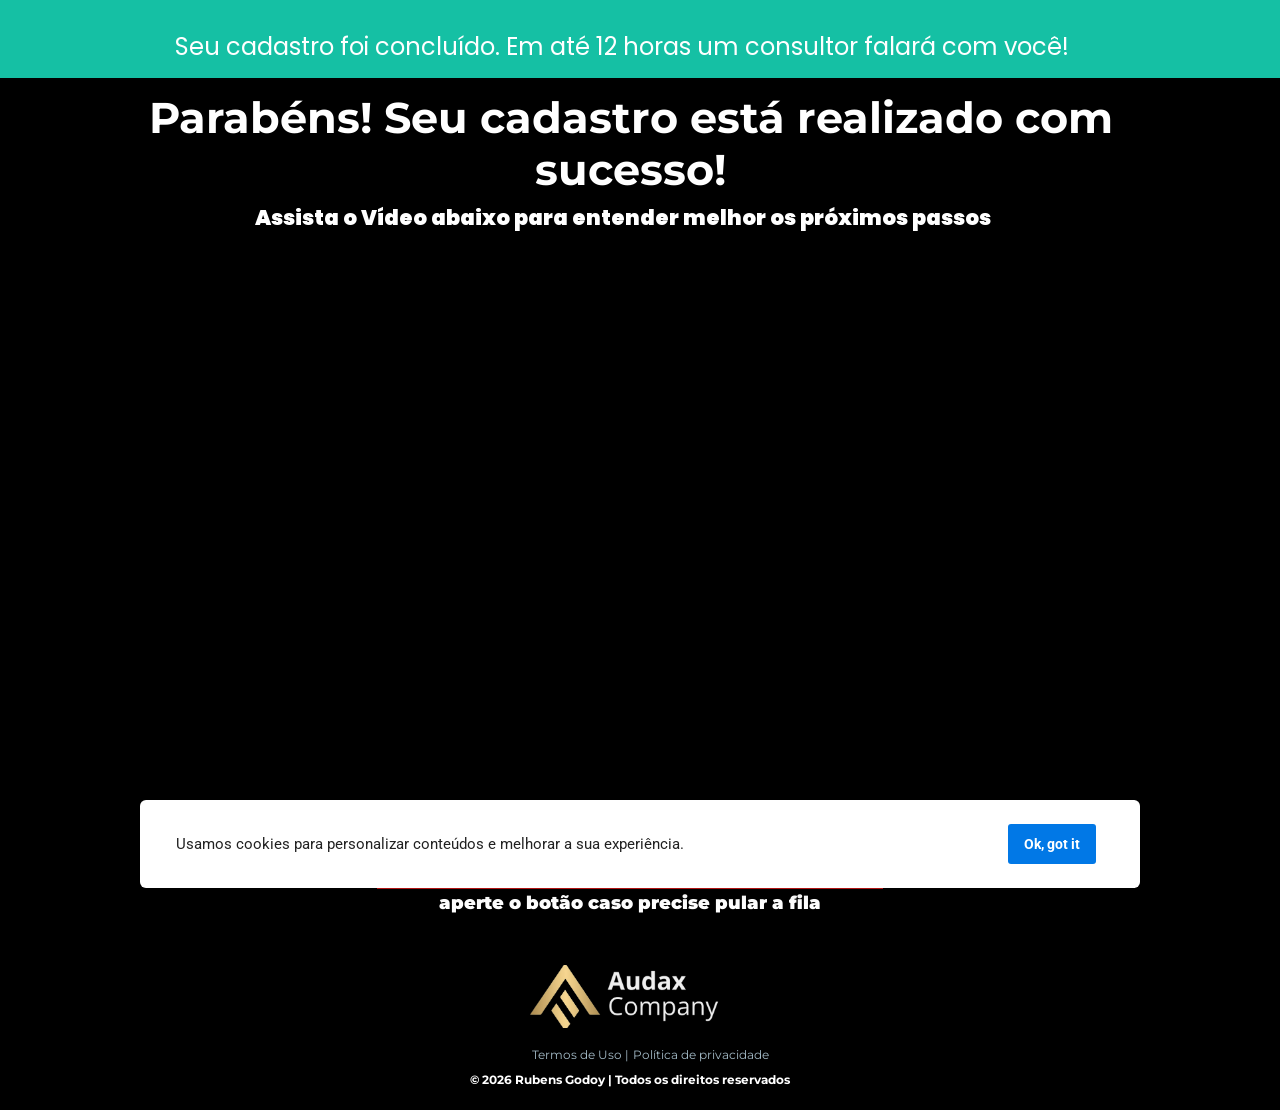
==== commit ff4e92cc: "Ajustar espacamento mobile e remover links Subscribe Now" ====
--- a/index.html
+++ b/index.html
@@ -6,7 +6,7 @@
 <link rel="dns-prefetch" href="https://cdn.converteai.net">
 <link rel="dns-prefetch" href="https://scripts.converteai.net">
 <link rel="dns-prefetch" href="https://images.converteai.net">
-<link rel="dns-prefetch" href="https://license.vturb.com"><title>Parabéns por se cadastrar no Diagnóstico de Estruturação Comercial</title><meta name="viewport" content="width=device-width, initial-scale=1, maximum-scale=1, user-scalable=no, shrink-to-fit=no"><meta name="text-scale" content="scale"><script>(function(){var d=document,h=d.documentElement,p=d.createElement("div");p.style.cssText="position:absolute;left:-9999px;top:-9999px;visibility:hidden;pointer-events:none;font-size:100px;line-height:normal;font-family:serif;white-space:nowrap";p.textContent="Hg";h.appendChild(p);function aplicar(){var z=parseFloat(getComputedStyle(p).fontSize)/100;if(z>1.02){h.style.setProperty("--gp-text-unzoom",String(Math.round(1e4/z)/1e4));}else{h.style.removeProperty("--gp-text-unzoom");}if(location.hash.indexOf("gpzoom")!==-1){var b=d.getElementById("gp-zoom-badge");if(!b){b=d.createElement("div");b.id="gp-zoom-badge";b.style.cssText="position:fixed;left:8px;bottom:8px;z-index:2147483647;background:#000;color:#0f0;font:12px/1.4 monospace;padding:6px 8px;border-radius:4px;pointer-events:none";h.appendChild(b);}b.textContent="z="+z.toFixed(3)+" unzoom="+(h.style.getPropertyValue("--gp-text-unzoom")||"1");}}aplicar();if(window.ResizeObserver){new ResizeObserver(aplicar).observe(p);}window.addEventListener("resize",aplicar,{passive:true});})();</script><meta http-equiv="content-type" content="text/html; charset=utf-8"><meta http-equiv="X-UA-Compatible" content="IE=edge,chrome=1"><meta name="generator" content="GreatPages"><link rel="icon" href="images/favicon.png"><link rel="apple-touch-icon" href="images/favicon.png"><meta name="description" content=""><meta name="keywords" content=""><link rel="canonical" href="https://rubensgodoylp1.vercel.app/obrigado-aplicacao-fap01"><meta name="robots" content="all"><meta property="og:locale" content="pt_BR"><meta property="og:type" content="article"><meta property="og:title" content="Parabéns Diagnóstico Comercial"><meta property="og:description" content="Parabéns por se cadastrar no Diagnóstico de Estruturação Comercial"><meta property="og:site_name" content="Audax Company"><meta property="og:url" content="https://rubensgodoylp1.vercel.app/obrigado-aplicacao-fap01"><meta property="og:image" content="images/23581-4708aff8c7a0bff6beb54c2224d8e509.jpg"><meta property="og:image:secure_url" content="images/23581-4708aff8c7a0bff6beb54c2224d8e509.jpg"><script type="application/ld+json">{"@context":"https://schema.org","@graph":[{"@type":"WebPage","@id":"https://rubensgodoylp1.vercel.app/obrigado-aplicacao-fap01#webpage","url":"https://rubensgodoylp1.vercel.app/obrigado-aplicacao-fap01","name":"Parabéns por se cadastrar no Diagnóstico de Estruturação Comercial","inLanguage":"pt-BR","primaryImageOfPage":{"@type":"ImageObject","url":"https://pages.greatpages.com.br/fss.fullsalessystem.com-obrigado-aplicacao-fap01/1791392740/imagens/desktop/23581-4708aff8c7a0bff6beb54c2224d8e509.jpg"},"isPartOf":{"@id":"https://rubensgodoylp1.vercel.app/#website"}},{"@type":"WebSite","@id":"https://rubensgodoylp1.vercel.app/#website","url":"https://rubensgodoylp1.vercel.app/","name":"Audax Company","publisher":{"@id":"https://rubensgodoylp1.vercel.app/#organization"}},{"@type":"Organization","@id":"https://rubensgodoylp1.vercel.app/#organization","name":"Audax Company","url":"https://rubensgodoylp1.vercel.app/","logo":{"@type":"ImageObject","url":"https://pages.greatpages.com.br/fss.fullsalessystem.com-obrigado-aplicacao-fap01/1791392740/imagens/desktop/favicon.png"}}]}</script><link rel="preconnect" href="https://fonts.googleapis.com"><link rel="dns-prefetch" href="https://fonts.googleapis.com"><link rel="preconnect" href="https://fonts.gstatic.com" crossorigin=""><link rel="dns-prefetch" href="https://fonts.gstatic.com"><link rel="preload" as="style" href="https://fonts.googleapis.com/css2?family=Montserrat:ital,wght@0,400;0,500;0,600;0,700;0,800;0,900;1,400;1,500;1,600;1,700;1,800;1,900&amp;family=Poppins:ital,wght@0,400;0,500;0,600;0,700;0,800;0,900;1,400;1,500;1,600;1,700;1,800;1,900&amp;family=Roboto:ital,wght@0,400;0,500;0,600;0,700;0,800;0,900;1,400;1,500;1,600;1,700;1,800;1,900&amp;family=Material+Icons&amp;display=swap" onload="this.onload=null;this.rel='stylesheet'"><style id="css_desktop" type="text/css" media="all">@font-face{font-family:"Montserrat Fallback";font-weight:100 500;src:local("Arial"),local("Helvetica Neue"),local("Helvetica");size-adjust:101.02%;ascent-override:95.82%;descent-override:24.85%;line-gap-override:0%;}@font-face{font-family:"Montserrat Fallback";font-weight:600 900;src:local("Arial Bold"),local("Arial-BoldMT"),local("Helvetica Neue Bold"),local("Helvetica-Bold");size-adjust:99.65%;ascent-override:97.14%;descent-override:25.19%;line-gap-override:0%;}@font-face{font-family:"Montserrat Fallback Android";font-weight:100 500;src:local("Roboto");size-adjust:109.65%;ascent-override:88.28%;descent-override:22.89%;line-gap-override:0%;}@font-face{font-family:"Montserrat Fallback Android";font-weight:600 900;src:local("Roboto Bold"),local("Roboto-Bold");size-adjust:107.91%;ascent-override:89.71%;descent-override:23.26%;line-gap-override:0%;}@font-face{font-family:"Poppins Fallback";font-weight:100 500;src:local("Arial"),local("Helvetica Neue"),local("Helvetica");size-adjust:90.71%;ascent-override:115.76%;descent-override:38.59%;line-gap-override:11.02%;}@font-face{font-family:"Poppins Fallback";font-weight:600 900;src:local("Arial Bold"),local("Arial-BoldMT"),local("Helvetica Neue Bold"),local("Helvetica-Bold");size-adjust:89.47%;ascent-override:117.35%;descent-override:39.12%;line-gap-override:11.18%;}@font-face{font-family:"Poppins Fallback Android";font-weight:100 500;src:local("Roboto");size-adjust:98.45%;ascent-override:106.65%;descent-override:35.55%;line-gap-override:10.16%;}@font-face{font-family:"Poppins Fallback Android";font-weight:600 900;src:local("Roboto Bold"),local("Roboto-Bold");size-adjust:97.17%;ascent-override:108.06%;descent-override:36.02%;line-gap-override:10.29%;}@font-face{font-family:"Roboto Fallback";font-weight:100 500;src:local("Arial"),local("Helvetica Neue"),local("Helvetica");size-adjust:89.37%;ascent-override:103.81%;descent-override:27.32%;line-gap-override:0%;}@font-face{font-family:"Roboto Fallback";font-weight:600 900;src:local("Arial Bold"),local("Arial-BoldMT"),local("Helvetica Neue Bold"),local("Helvetica-Bold");size-adjust:88.15%;ascent-override:105.24%;descent-override:27.69%;line-gap-override:0%;}@font-face{font-family:"Roboto Fallback Android";font-weight:100 500;src:local("Roboto");size-adjust:97%;ascent-override:95.64%;descent-override:25.17%;line-gap-override:0%;}@font-face{font-family:"Roboto Fallback Android";font-weight:600 900;src:local("Roboto Bold"),local("Roboto-Bold");size-adjust:95.43%;ascent-override:97.22%;descent-override:25.58%;line-gap-override:0%;} html,body,div,span,applet,object,iframe,h1,h2,h3,h4,h5,h6,p,blockquote,pre,a,abbr,acronym,address,big,cite,code,del,dfn,em,img,ins,kbd,q,s,samp,small,strike,strong,sub,sup,tt,var,b,u,i,center,dl,dt,dd,ol,ul,li,fieldset,form,label,legend,table,caption,tbody,tfoot,thead,tr,th,td,article,aside,canvas,details,embed,figure,figcaption,footer,header,hgroup,menu,nav,output,ruby,section,summary,time,mark,audio,video{margin:0;padding:0;border:0;vertical-align:baseline;background:none repeat scroll 0 0 transparent;font-family:inherit;font-size:100%;font-style:inherit;font-weight:inherit;outline:0;} html,body{width:100%;-moz-text-size-adjust:100%;-ms-text-size-adjust:100%;-webkit-text-size-adjust:100%;text-size-adjust:100%;font-family:"Montserrat","Montserrat Fallback","Montserrat Fallback Android",sans-serif;font-style:normal;font-weight:400;} input,.select,textarea,input:hover,.select-hover,textarea:hover,input:focus,.select-focus,textarea:focus,input:disabled,.select-disabled,textarea:disabled{background:inherit;outline:0;-webkit-box-shadow:none;box-shadow:none;border:0;-webkit-box-sizing:border-box;-khtml-box-sizing:border-box;-ms-box-sizing:border-box;box-sizing:border-box;-webkit-transition:all .25s ease-out;-o-transition:all .25s ease-out;transition:all .25s ease-out;} form textarea,form input,form option{font-family:"Montserrat","Montserrat Fallback","Montserrat Fallback Android",sans-serif;font-style:normal;font-weight:400;color:inherit;} html{font-size:calc(10px * var(--gp-text-unzoom,1));font-family:sans-serif;height:-webkit-fill-available;height:-moz-fill-available;height:-o-fill-available;height:-ms-fill-available;transform-origin:left top;-webkit-transform-origin:left top;-ms-transform-origin:left top;-moz-transform-origin:left top;-o-transform-origin:left top;} body{color:rgba(0,0,0,0.87);height:auto;min-width:320px;overflow-x:hidden;overflow-y:scroll;font-size:calc(10px * var(--gp-text-unzoom,1));} article,aside,details,figcaption,figure,footer,header,hgroup,menu,nav,section{display:block} ol,ul{list-style:none} a{margin:0;padding:0;font-size:100%;vertical-align:baseline;background:transparent} .preload *{-webkit-transition:none!important;-moz-transition:none!important;-o-transition:none!important;transition:none!important} b,strong{font-weight:bold;} i,em{font-style:italic;} s{text-decoration:line-through;} a:hover{text-decoration:underline;color:inherit;}  .body_bloquear{width:100%;height:100%;overflow-y:scroll;overflow-x:hidden;position:absolute;top:0;left:0;bottom:0;right:0;} .site_borrar{-webkit-filter:blur(2px);filter:blur(2px);pointer-events:none;-ms-touch-action:none;touch-action:none;height:100%;width:100%;position:fixed;} .gpc-e .c *{-webkit-box-sizing:border-box;box-sizing:border-box;outline:0;font-smoothing:antialiased;-webkit-font-smoothing:antialiased;-moz-osx-font-smoothing:antialiased;} .gpc-e .c *:where(:not([class*="typography-"])){line-height:inherit;} .gpc-b{width:100%;min-height:40px;-webkit-box-sizing:border-box;-moz-box-sizing:border-box;box-sizing:border-box;position:relative; background-color:#fff;border-width:0px;border-style:solid;border-color:rgb(0,0,0);border-right:0 none!important;border-left:0 none!important;background-size:auto;background-repeat:no-repeat;background-position:50%;} .gpc-b_sobreposicao{background-color:#fff;top:0;bottom:0;left:0;right:0;position:absolute;z-index:0;width:100%;height:100%;pointer-events:none;opacity:0;} .gpc-e{position:absolute;-webkit-box-sizing:border-box;-moz-box-sizing:border-box;box-sizing:border-box;} .gpc-e .c{position:relative;width:100%;height:100%;-webkit-box-sizing:border-box;box-sizing:border-box;background-size:cover;background-repeat:no-repeat;background-position:50%;opacity:1;-o-tab-size:4;tab-size:4;-moz-tab-size:4;white-space:pre-wrap;word-wrap:break-word;float:left;transition-property:background-color,color,opacity,transform;} .gpc-e.e_html .c{word-break:break-word;white-space:normal;} .gpc-e.e_linha_horizontal{height:auto!important;} .gpc-e.e_linha_horizontal .c{margin:auto 0;width:100%;display:block;border-left:0 none;border-right:0 none;border-top:0 none;margin:5px 0;} .gpc-e.e_linha_vertical{width:auto!important;} .gpc-e.e_linha_vertical .c{margin:0 auto;height:100%;width:auto;display:block;margin:0 5px;} .gpc-e.e_caixa .c{width:100%;height:100%;-webkit-box-sizing:border-box;box-sizing:border-box;-webkit-background-size:auto auto;background-size:auto;background-repeat:no-repeat;background-position:50%;border-top-left-radius:0px;border-top-right-radius:0px;border-bottom-left-radius:0px;border-bottom-right-radius:0px;} .gpc-e.e_circulo .c{width:100%;height:100%;-webkit-box-sizing:border-box;box-sizing:border-box;-webkit-background-size:auto auto;background-size:auto;background-repeat:no-repeat;background-position:50%;} .centralizar{position:relative;width:960px;margin:0 auto;-webkit-box-sizing:border-box;box-sizing:border-box;text-align:left;} .gpc-e.dm{display:none} .gpc-e.dd,.gpc-e.dd.gpc-e.dm{display:block} .gpc-e.esconder_desktop,.gpc-e.gpc-e.dd.esconder_desktop,.gpc-e.gpc-e.dm.esconder_desktop,.gpc-b.esconder_desktop{display:none;} @media all and (max-width:800px){ .gpc-e.esconder_desktop,.gpc-e.gpc-e.dd.esconder_desktop,.gpc-e.gpc-e.dm.esconder_desktop,.gpc-b.esconder_desktop{display:block;} .gpc-e.esconder_mobile,.gpc-b.esconder_mobile{display:none!important} .gpc-e.dd{display:none} .gpc-e.dm,.gpc-e.dd.gpc-e.dm{display:block} } #site{min-width:980px;overflow:hidden;} .link_popup,.link_interno,.link_externo{cursor:pointer} .gpc-e .c.e_botao{cursor:pointer;user-select:none;-webkit-transition:transform,background-color,color,opacity .25s ease-out;-o-transition:transform,background-color,color,opacity .25s ease-out;transition:transform,background-color,color,opacity .25s ease-out;overflow:hidden;line-height:1.3;text-decoration:none;background-color:rgb(30,136,229);background-image:none;color:rgb(255,255,255);border:0px;border-radius:3px;text-align:center;white-space:normal;padding:0 8px;align-content:center;display:-webkit-box;display:-webkit-flex;display:-ms-flexbox;display:flex;-webkit-box-direction:normal;-webkit-flex-direction:column;-ms-flex-direction:column;flex-direction:column;-webkit-box-align:center;-webkit-align-items:center;-ms-flex-align:center;align-items:center;-webkit-box-pack:center;-webkit-justify-content:center;-ms-flex-pack:center;justify-content:center;flex-wrap:nowrap;} .gpc-e .c .gpc_botao span{-webkit-transition:color,opacity .25s ease-out;-o-transition:color,opacity .25s ease-out;transition:color,opacity .25s ease-out;} .gpc-e .c.e_botao.sombra_botao,.gpc-e .c .gpc_botao span.sombra_botao{-moz-box-shadow:0 1px 3px rgba(1,1,1,.5);box-shadow:0 1px 3px rgba(1,1,1,.5);} .gpc-e .c.e_botao.sombra_3d,.gpc-e .c .gpc_botao span.sombra_3d{height:calc(100% - 5px)} .gpc-e .c.e_html blockquote{display:none} .gpc-e .c.e_html .fb-comments{width:100%!important;height:100%!important;} .gpc-e .c.e_html iframe{max-width:100%!important;max-height:100%!important;} .gpc-e .c.link_interno{cursor:pointer} .e_circulo{border-radius:50%} .gpc-e.e_imagem .c .imagem_fundo{width:100%;height:100%;background-repeat:no-repeat;border:0px transparent solid;border-radius:inherit;object-fit:cover;object-position:center;} .gpc-e.e_imagem .c picture{display:block;overflow:hidden;width:100%;height:100%;position:relative;} option:disabled{display:none} .gpc-e.e_video .c{width:100%;height:100%;}  @keyframes se_key{0%{opacity:.5;}100%{opacity:1;}} @-o-keyframes se_key{0%{opacity:.5;}100%{opacity:1;}} @-ms-keyframes se_key{0%{opacity:.5;}100%{opacity:1;}} @-moz-keyframes se_key{0%{opacity:.5;}100%{opacity:1;}} @-webkit-keyframes se_key{0%{opacity:.5;}100%{opacity:1;}} .se_imagem .c,.se_video,.se_fonte,.se_caixa .c,.se_contador span,.se_slider .imagem{color:transparent!important;background:rgba(128,128,128,.05);background-repeat:no-repeat;background-image:none!important;animation:.8s ease infinite alternate se_key;-webkit-animation:.8s ease infinite alternate se_key;-o-animation:.8s ease infinite alternate se_key;text-shadow:none!important;} .se_imagem .c{filter:none!important;} .gpc-e.se_video{overflow:hidden;} .se_fonte *{color:transparent!important;text-shadow:none!important;} .se_fonte input,.se_fonte select,.se_fonte textarea,.se_fonte label{opacity:0!important;-moz-opacity:0;filter:alpha(opacity=0);-ms-filter:"alpha(Opacity=0)";transition:0 none;} .ll_background{background-image:none!important;} .gpc-e a:link,.gpc-e a:visited,.gpc-e a{text-decoration:none;} .gpc-e.e_titulo a:hover,.gpc-e.e_texto a:hover,.gpc-e.e_titulo a:hover *,.gpc-e.e_texto a:hover *{text-decoration:underline;text-decoration-color:currentColor;} .aviso_fundo{opacity:0;-moz-opacity:0;filter:alpha(opacity=0);-ms-filter:"alpha(Opacity=0)";position:fixed;top:0;bottom:0;left:0;right:0;background:rgba(0,0,0,.84);z-index:100000;-webkit-transition:all 200ms ease;-moz-transition:all 200ms ease;-ms-transition:all 200ms ease;-o-transition:all 200ms ease;transition:all 200ms ease;} .aviso_texto{opacity:0;-moz-opacity:0;filter:alpha(opacity=0);-ms-filter:"alpha(Opacity=0)";position:fixed;margin:auto;left:0;right:0;color:#fff;top:0;bottom:0;z-index:100001;text-align:center;vertical-align:middle;font-size:50px;line-height:2;-webkit-transition:all 200ms ease;-moz-transition:all 200ms ease;-ms-transition:all 200ms ease;-o-transition:all 200ms ease;transition:all 200ms ease;font-family:"",sans-serif;font-style:normal;font-weight:bold;display:flex;flex-direction:row;flex-wrap:nowrap;justify-content:center;align-items:center;align-content:center;} .aviso_texto_carregando{width:60px;aspect-ratio:2;--_g:no-repeat radial-gradient(circle closest-side,#f9f9f9 84%,#0000);background:var(--_g) 0% 50%,var(--_g) 50% 50%,var(--_g) 100% 50%;background-size:calc(100%/3) 50%;animation:l3 1s infinite linear;position:fixed;margin:auto;left:0;right:0;top:0;bottom:0;} @keyframes l3{ 20%{background-position:0% 0%,50% 50%,100% 50%} 40%{background-position:0% 100%,50% 0%,100% 50%} 60%{background-position:0% 50%,50% 100%,100% 0%} 80%{background-position:0% 50%,50% 50%,100% 100%} } .mostrar_aviso{opacity:1;-moz-opacity:1;filter:alpha(opacity=100);-ms-filter:"alpha(Opacity=100)"} .esconder{display:none} .video-background{pointer-events:none;width:100%;height:100%;z-index:0;} .video-background iframe{width:140%;height:150%;margin:-18% -20%;} body .gm_fundo{position:absolute;bottom:0;} @media all and (max-width:800px){ .aviso_texto{font-size:35px;} #site{min-width:360px;} .centralizar{width:360px;} .gpc_modal{min-width:175px!important;} } ::-webkit-scrollbar{width:6px;height:6px;background-color:#f9f9f9;} ::-webkit-scrollbar-track{background-color:#f9f9f9;} ::-webkit-scrollbar-thumb{background-color:rgba(0,0,0,0.24);border-radius:6px;-webkit-border-radius:6px;} ::-webkit-scrollbar-thumb:hover{background-color:rgba(0,0,0,0.38);} .carregando{width:30px;height:30px;margin:auto;top:0;bottom:0;right:0;left:0;position:absolute;background-size:30px;background-repeat:no-repeat;background-position:center;background-image:url("[data-uri]");}  @supports (-webkit-marquee-repetition:infinite) and (object-fit:fill){.gpc-e .c{word-break:break-word;white-space:normal;}} @media not all and (min-resolution:.001dpcm){@media{.gpc-e .c{word-break:break-word;white-space:normal;}}}  .e_animacoes{opacity:0;-moz-opacity:0;filter:alpha(opacity=0);-ms-filter:"alpha(Opacity=0)";}  :where(.gpc-e.e_botao *){font-family:"Montserrat","Montserrat Fallback","Montserrat Fallback Android",sans-serif;font-style:normal;font-weight:800;} @media all and (max-width:800px){:where(.gpc-e.e_botao *){font-family:"Montserrat","Montserrat Fallback","Montserrat Fallback Android",sans-serif;font-style:normal;font-weight:800;}}         .gpc-e.e_html{transform:none!important;} .gpc-e.e_html .c,.gpc-e.e_html .c *{will-change:auto;} .gp-page{isolation:isolate;}.gp-page *{box-sizing:border-box;}.gp-page .block{position:relative;width:100%;}.gp-page .block>.overlay{position:absolute;top:0;left:0;right:0;bottom:0;z-index:0;}.gp-page .block>.center{position:relative;width:980px;margin:0 auto;height:100%;}.gp-page .element{position:absolute;z-index:0;}.gp-page .e_animacoes{opacity:0;}#e_495979_1_174644858234932151{width:967px;left:25px;top:30.3443px;z-index:552;transform:translate(0px,0px)}#e_495979_1_174644858234932151 .gpr2{z-index:552;text-align:left}#e_495979_1_174644858234932151 .gpr3{color:var(--g-color-base)}#b_495979_1_174644858234983015{background:var(--g-color-accent);height:77.9883px;border-color:var(--g-color-custom-4);overflow:visible}#b_495979_1_174644858234983015 .gpr5{background:var(--g-color-base);opacity:0}@keyframes e_495979_1_170894985165dc815b4bc82012430635_animacao{0%{transform:rotateY(-100deg);transform-origin:center;opacity:0;}100%{transform:rotateY(0deg);transform-origin:center;opacity:1;}}#e_495979_1_170894985165dc815b4bc82012430635{width:1067.47px;left:-53.31px;top:13.6959px;z-index:4;transform:translate(0px,0px)}#e_495979_1_170894985165dc815b4bc82012430635 .gpr7{text-align:center;opacity:1;z-index:4}#e_495979_1_170894985165dc815b4bc82012430635 .gpr8{color:var(--g-color-base)}#e_495979_1_170894985165dc815b4c1b7771411964{width:792.141px;left:76.9212px;top:125.131px;z-index:699;transform:translate(0px,0px)}#e_495979_1_170894985165dc815b4c1b7771411964 .gpr10{text-align:center;opacity:1;z-index:699}#e_495979_1_170894985165dc815b4c1b7771411964 .gpr11{color:var(--g-color-base)}@keyframes e_495979_1_170894985165dc815b9ac38136348902_animacao{0%{opacity:0}100%{opacity:1;}}#e_495979_1_170894985165dc815b9ac38136348902{width:506px;height:75px;left:227.477px;top:730.768px;z-index:900;transform:translate(0px,0px)}#e_495979_1_170894985165dc815b9ac38136348902 .gpr13{background:var(--g-color-primary);text-decoration:none;float:left;z-index:900;color:var(--g-color-primary-text);text-align:center;border-radius:0px;filter:drop-shadow(var(--g-shadow-small-x,0px) var(--g-shadow-small-y,0px) var(--g-shadow-small-blur,0px) var(--g-shadow-small-color,transparent))}#e_495979_1_170894985165dc815b9ac38136348902 .gpr13:hover{background-color:var(--g-color-destructive);color:var(--g-color-destructive-text)}#e_495979_1_170894985165dc815b9ac38136348902 .gpr13:hover span{color:var(--g-color-destructive-text)}@keyframes e_495979_1_170894985165dc815b9b902102779882_animacao{0%{opacity:0}100%{opacity:1;}}#e_495979_1_170894985165dc815b9b902102779882{width:917.25px;left:21.377px;top:814.94px;z-index:901;transform:translate(0px,0px)}#e_495979_1_170894985165dc815b9b902102779882 .gpr15{text-align:center;opacity:1;z-index:901}#e_495979_1_170894985165dc815b9b902102779882 .gpr16{color:var(--g-color-base)}#e_495979_1_173696486807968827{z-index:991;width:960px;height:444px;left:0.4px;top:168.334px;transform:translate(0px,0px)}#e_495979_1_173696486807968827 .gpr18{z-index:991}#b_495979_1_170894985165dc815b04d4b{background:var(--g-color-custom-2);height:867.396px;background-position:50% center;background-attachment:fixed;background-repeat:no-repeat;background-size:auto;overflow:visible}#b_495979_1_170894985165dc815b04d4b .gpr20{opacity:0}@keyframes e_495979_1_170894985165dc815b6eef3636087725_animacao{0%{opacity:0}100%{opacity:1;}}#e_495979_1_170894985165dc815b6eef3636087725{width:917.25px;left:21.375px;top:48.5469px;z-index:802}#e_495979_1_170894985165dc815b6eef3636087725 .gpr22{text-align:center;opacity:1;z-index:802}#e_495979_1_170894985165dc815b6eef3636087725 .gpr23{color:var(--g-color-custom-2)}@keyframes e_495979_1_170894985165dc815b91a2e023627686_animacao{0%{opacity:0}100%{opacity:1;}}#e_495979_1_170894985165dc815b91a2e023627686{width:917.25px;left:21.375px;top:99.5469px;z-index:886}#e_495979_1_170894985165dc815b91a2e023627686 .gpr25{text-align:center;opacity:1;z-index:886}#e_495979_1_170894985165dc815b91a2e023627686 .gpr26{color:var(--g-color-custom-2)}#e_495979_1_170894985165dc815b91f2f572426399{width:845px;height:143px;left:57.5px;top:175.234px;z-index:886}#e_495979_1_170894985165dc815b91f2f572426399 .gpr28{background:var(--g-color-base);z-index:886;opacity:1;filter:drop-shadow(var(--g-shadow-large-x,0px) var(--g-shadow-large-y,0px) var(--g-shadow-large-blur,0px) var(--g-shadow-large-color,transparent));background-size:cover;background-position:50% 50%;background-repeat:no-repeat;border-radius:var(--g-border-large-radius);border-width:0;border-style:var(--g-border-large-style);border-color:var(--g-border-large-color)}@keyframes e_495979_1_170894985165dc815b923bd379934607_animacao{0%{opacity:0}100%{opacity:1;}}#e_495979_1_170894985165dc815b923bd379934607{width:174.25px;left:94.25px;top:201.188px;z-index:887}#e_495979_1_170894985165dc815b923bd379934607 .gpr30{text-align:left;opacity:1;z-index:887}#e_495979_1_170894985165dc815b923bd379934607 .gpr31{color:var(--g-color-custom-2)}@keyframes e_495979_1_170894985165dc815b92891711334803_animacao{0%{opacity:0}100%{opacity:1;}}#e_495979_1_170894985165dc815b92891711334803{width:469.25px;left:94.25px;top:246.719px;z-index:888}#e_495979_1_170894985165dc815b92891711334803 .gpr33{text-align:left;opacity:1;z-index:888}#e_495979_1_170894985165dc815b92891711334803 .gpr34{color:var(--g-color-custom-2)}#e_495979_1_170894985165dc815b92dc8264660829{width:845px;height:669.994px;left:57.5px;top:353.891px;z-index:889}#e_495979_1_170894985165dc815b92dc8264660829 .gpr36{background:var(--g-color-base);z-index:889;opacity:1;filter:drop-shadow(var(--g-shadow-large-x,0px) var(--g-shadow-large-y,0px) var(--g-shadow-large-blur,0px) var(--g-shadow-large-color,transparent));background-size:cover;background-position:50% 50%;background-repeat:no-repeat;border-radius:var(--g-border-large-radius);border-width:0;border-style:var(--g-border-large-style);border-color:var(--g-border-large-color)}@keyframes e_495979_1_170894985165dc815b93281619498314_animacao{0%{opacity:0}100%{opacity:1;}}#e_495979_1_170894985165dc815b93281619498314{width:174.25px;left:94.25px;top:383.188px;z-index:890}#e_495979_1_170894985165dc815b93281619498314 .gpr38{text-align:left;opacity:1;z-index:890}#e_495979_1_170894985165dc815b93281619498314 .gpr39{color:var(--g-color-custom-2)}@keyframes e_495979_1_170894985165dc815b93882598994087_animacao{0%{opacity:0}100%{opacity:1;}}#e_495979_1_170894985165dc815b93882598994087{width:713.25px;left:94.25px;top:431.719px;z-index:891}#e_495979_1_170894985165dc815b93882598994087 .gpr41{text-align:left;opacity:1;z-index:891}#e_495979_1_170894985165dc815b93882598994087 .gpr42{color:var(--g-color-custom-2)}#e_495979_1_170894985165dc815b93d71042072332 .c.e_video{z-index:892}#e_495979_1_170894985165dc815b93d71042072332{width:753px;height:429px;left:94.375px;top:542.883px;z-index:892}#e_495979_1_170894985165dc815b941e5373662794{width:845px;height:399px;left:57.5px;top:1064.87px;z-index:893}#e_495979_1_170894985165dc815b941e5373662794 .gpr45{background:var(--g-color-base);z-index:893;opacity:1;filter:drop-shadow(var(--g-shadow-large-x,0px) var(--g-shadow-large-y,0px) var(--g-shadow-large-blur,0px) var(--g-shadow-large-color,transparent));background-size:cover;background-position:50% 50%;background-repeat:no-repeat;border-radius:var(--g-border-large-radius);border-width:0;border-style:var(--g-border-large-style);border-color:var(--g-border-large-color)}@keyframes e_495979_1_170894985165dc815b946a2762122568_animacao{0%{opacity:0}100%{opacity:1;}}#e_495979_1_170894985165dc815b946a2762122568{width:174.25px;left:94.248px;top:1097.47px;z-index:894}#e_495979_1_170894985165dc815b946a2762122568 .gpr47{text-align:left;opacity:1;z-index:894}#e_495979_1_170894985165dc815b946a2762122568 .gpr48{color:var(--g-color-custom-2)}@keyframes e_495979_1_170894985165dc815b94b78116798846_animacao{0%{opacity:0}100%{opacity:1;}}#e_495979_1_170894985165dc815b94b78116798846{width:771.25px;left:94.375px;top:1149.01px;z-index:895}#e_495979_1_170894985165dc815b94b78116798846 .gpr50{text-align:left;opacity:1;z-index:895}#e_495979_1_170894985165dc815b94b78116798846 .gpr51{color:var(--g-color-custom-2)}@keyframes e_495979_1_170894985165dc815b950c2544645581_animacao{0%{opacity:0}100%{opacity:1;}}#e_495979_1_170894985165dc815b950c2544645581{width:506px;height:75px;left:227.002px;top:1505.49px;z-index:896}#e_495979_1_170894985165dc815b950c2544645581 .gpr53{background:var(--g-color-primary);text-decoration:none;float:left;z-index:896;color:var(--g-color-primary-text);text-align:center;border-radius:0px;filter:drop-shadow(var(--g-shadow-small-x,0px) var(--g-shadow-small-y,0px) var(--g-shadow-small-blur,0px) var(--g-shadow-small-color,transparent))}#e_495979_1_170894985165dc815b950c2544645581 .gpr53:hover{background-color:var(--g-color-destructive);color:var(--g-color-destructive-text)}#e_495979_1_170894985165dc815b950c2544645581 .gpr53:hover span{color:var(--g-color-destructive-text)}#b_495979_1_170894985165dc815b04df3{background:var(--g-color-base);height:1650.99px;overflow:visible}#b_495979_1_170894985165dc815b04df3 .gpr55{background:var(--g-color-base);opacity:0}#e_495979_1_172087938050266767{width:890px;left:35px;top:32.5px;z-index:966}#e_495979_1_172087938050266767 .gpr57{z-index:966;text-align:center;opacity:1}#e_495979_1_172087938050266767 .gpr58{color:var(--g-color-custom-2)}#e_495979_1_172087938050204687 .c .imagem_fundo{position:relative;}#e_495979_1_172087938050204687 .c picture img{object-fit:fill}#e_495979_1_172087938050204687 .c .imagem_fundo.fallback_background{background-position:-0.664px 0px;background-size:244.824px 529.375px;background-image:url(images/23581-506835219d27415fb2f45ce580bc4c87.jpeg) !important}#e_495979_1_172087938050204687{height:529.375px;width:244.141px;left:-65.2735px;top:148.926px;text-shadow:none;z-index:968}#e_495979_1_172087938050204687 .gpr60{z-index:968;filter:hue-rotate(0deg) saturate(1) brightness(1) contrast(1) invert(0) sepia(0) blur(0px) grayscale(0)}#e_495979_1_172087938050248935 .c .imagem_fundo{position:relative;}#e_495979_1_172087938050248935 .c picture img{object-fit:cover}#e_495979_1_172087938050248935 .c .imagem_fundo.fallback_background{background-position:0px 0px;background-size:244.438px 531.383px;background-image:url(images/23581-e1a391c587ae5d14eb817e548fd420ba.jpeg) !important}#e_495979_1_172087938050248935{height:528.418px;width:244.438px;left:213.219px;top:149.414px;z-index:969}#e_495979_1_172087938050248935 .gpr62{z-index:969;filter:hue-rotate(0deg) saturate(1) brightness(1) contrast(1) invert(0) sepia(0) blur(0px) grayscale(0)}#e_495979_1_172087938050294885 .c .imagem_fundo{position:relative;}#e_495979_1_172087938050294885 .c picture img{object-fit:cover}#e_495979_1_172087938050294885 .c .imagem_fundo.fallback_background{background-position:0px 0px;background-size:251.25px 531.055px;background-image:url(images/23581-959782abd6cfa70c8ce7076098790056.jpeg) !important}#e_495979_1_172087938050294885{height:531.055px;width:245.3px;left:484.641px;top:148.055px;z-index:970}#e_495979_1_172087938050294885 .gpr64{z-index:970;filter:hue-rotate(0deg) saturate(1) brightness(1) contrast(1) invert(0) sepia(0) blur(0px) grayscale(0)}#e_495979_1_172087938050266049 .c .imagem_fundo{position:relative;}#e_495979_1_172087938050266049 .c picture img{object-fit:cover}#e_495979_1_172087938050266049 .c .imagem_fundo.fallback_background{background-position:0px 0px;background-size:246px 534px;background-image:url(images/23581-60dbeccb2d88c49c39ea93db51b3ae47.jpeg) !important}#e_495979_1_172087938050266049{height:531.914px;width:245.762px;left:766.857px;top:149.347px;z-index:971;transform:translate(0px,0px)}#e_495979_1_172087938050266049 .gpr66{z-index:971;filter:hue-rotate(0deg) saturate(1) brightness(1) contrast(1) invert(0) sepia(0) blur(0px) grayscale(0)}#e_495979_1_172087938050207972 .c .imagem_fundo{position:relative;}#e_495979_1_172087938050207972 .c picture img{object-fit:cover}#e_495979_1_172087938050207972 .c .imagem_fundo.fallback_background{background-position:0px 0px;background-size:245.227px 557.328px;background-image:url(images/23581-cc76eafb8281c0f6f5f5251043d8c9f4.jpeg) !important}#e_495979_1_172087938050207972{height:530.721px;width:245.227px;left:-43.25px;top:1281.97px;z-index:972;transform:translate(0px,0px)}#e_495979_1_172087938050207972 .gpr68{z-index:972;filter:hue-rotate(0deg) saturate(1) brightness(1) contrast(1) invert(0) sepia(0) blur(0px) grayscale(0)}#e_495979_1_172087938050210995 .c .imagem_fundo{position:relative;}#e_495979_1_172087938050210995 .c picture img{object-fit:cover}#e_495979_1_172087938050210995 .c .imagem_fundo.fallback_background{background-position:0px 0px;background-size:244.516px 531.555px;background-image:url(images/23581-9a6f1f7f573d8b3c9983c547db39eabd.jpeg) !important}#e_495979_1_172087938050210995{height:530.06px;width:244.516px;left:230.414px;top:1282.27px;z-index:973;transform:translate(0px,0px)}#e_495979_1_172087938050210995 .gpr70{z-index:973;filter:hue-rotate(0deg) saturate(1) brightness(1) contrast(1) invert(0) sepia(0) blur(0px) grayscale(0)}#e_495979_1_172087938050213414 .c .imagem_fundo{position:relative;}#e_495979_1_172087938050213414 .c picture img{object-fit:cover}#e_495979_1_172087938050213414 .c .imagem_fundo.fallback_background{background-position:0px 0px;background-size:243.766px 529.922px;background-image:url(images/23581-0f1ab1b157875612b8a403acd01365b4.jpeg) !important}#e_495979_1_172087938050213414{height:527.957px;width:243.766px;left:504.797px;top:1284.35px;z-index:974;transform:translate(0px,0px)}#e_495979_1_172087938050213414 .gpr72{z-index:974;filter:hue-rotate(0deg) saturate(1) brightness(1) contrast(1) invert(0) sepia(0) blur(0px) grayscale(0)}#e_495979_1_172087938050241432 .c .imagem_fundo{position:relative;}#e_495979_1_172087938050241432 .c picture img{object-fit:cover}#e_495979_1_172087938050241432 .c .imagem_fundo.fallback_background{background-position:0px 0px;background-size:243.094px 552.484px;background-image:url(images/23581-75defcc8faa1387d2129bdc5cd2a520d.jpeg) !important}#e_495979_1_172087938050241432{height:526.35px;width:243.094px;left:775.344px;top:1284.58px;z-index:975;transform:translate(0px,0px)}#e_495979_1_172087938050241432 .gpr74{z-index:975;filter:hue-rotate(0deg) saturate(1) brightness(1) contrast(1) invert(0) sepia(0) blur(0px) grayscale(0)}#e_495979_1_172087938050248499{width:60px;height:16px;left:313.438px;top:179.938px;z-index:976}#e_495979_1_172087938050248499 .gpr76{background:var(--g-color-base);z-index:976;opacity:1;filter:hue-rotate(0deg) saturate(1) brightness(1) contrast(1) invert(0) sepia(0) blur(0px) grayscale(0);background-size:cover;background-position:50% 50%;background-repeat:no-repeat}#e_495979_1_172087938050243196{width:36px;height:14px;left:926.148px;top:224.238px;z-index:977;transform:translate(0px,0px)}#e_495979_1_172087938050243196 .gpr78{background:var(--g-color-base);z-index:977;opacity:1;filter:hue-rotate(0deg) saturate(1) brightness(1) contrast(1) invert(0) sepia(0) blur(0px) grayscale(0);background-size:cover;background-position:50% 50%;background-repeat:no-repeat}#e_495979_1_172087938050222627{width:29px;height:16px;left:933.148px;top:242.238px;z-index:978;transform:translate(0px,0px)}#e_495979_1_172087938050222627 .gpr80{background:var(--g-color-custom-7);z-index:978;opacity:1;filter:hue-rotate(0deg) saturate(1) brightness(1) contrast(1) invert(0) sepia(0) blur(0px) grayscale(0);background-size:cover;background-position:50% 50%;background-repeat:no-repeat}#e_495979_1_172087938050213326{width:32px;height:16px;left:125.638px;top:1578.66px;z-index:979;transform:translate(0px,0px)}#e_495979_1_172087938050213326 .gpr82{background:var(--g-color-base);z-index:979;opacity:1;filter:hue-rotate(0deg) saturate(1) brightness(1) contrast(1) invert(0) sepia(0) blur(0px) grayscale(0);background-size:cover;background-position:50% 50%;background-repeat:no-repeat}#e_495979_1_172087938050240887{width:32px;height:16px;left:116.637px;top:1733.66px;z-index:980;transform:translate(0px,0px)}#e_495979_1_172087938050240887 .gpr84{background:var(--g-color-base);z-index:980;opacity:1;filter:hue-rotate(0deg) saturate(1) brightness(1) contrast(1) invert(0) sepia(0) blur(0px) grayscale(0);background-size:cover;background-position:50% 50%;background-repeat:no-repeat}#e_495979_1_172087938050250095{width:49px;height:15px;left:599.695px;top:1317.66px;z-index:981;transform:translate(0px,0px)}#e_495979_1_172087938050250095 .gpr86{background:var(--g-color-base);z-index:981;opacity:1;filter:hue-rotate(0deg) saturate(1) brightness(1) contrast(1) invert(0) sepia(0) blur(0px) grayscale(0);background-size:cover;background-position:50% 50%;background-repeat:no-repeat}#e_495979_1_172087938050262422{width:49px;height:15px;left:876.69px;top:1320.66px;z-index:982;transform:translate(0px,0px)}#e_495979_1_172087938050262422 .gpr88{background:var(--g-color-base);z-index:982;opacity:1;filter:hue-rotate(0deg) saturate(1) brightness(1) contrast(1) invert(0) sepia(0) blur(0px) grayscale(0);background-size:cover;background-position:50% 50%;background-repeat:no-repeat}#e_495979_1_172087938050252854 .c .imagem_fundo{position:relative;}#e_495979_1_172087938050252854 .c picture img{object-fit:cover}#e_495979_1_172087938050252854 .c .imagem_fundo.fallback_background{background-position:0px 0px;background-size:245.227px 533.102px;background-image:url(images/23581-8302bf340926e48c40cc39a3248e719a.jpeg) !important}#e_495979_1_172087938050252854{height:530.727px;width:245.227px;left:-40.4531px;top:714.25px;z-index:983}#e_495979_1_172087938050252854 .gpr90{z-index:983;filter:hue-rotate(0deg) saturate(1) brightness(1) contrast(1) invert(0) sepia(0) blur(0px) grayscale(0)}#e_495979_1_172087938050272187 .c .imagem_fundo{position:relative;}#e_495979_1_172087938050272187 .c picture img{object-fit:cover}#e_495979_1_172087938050272187 .c .imagem_fundo.fallback_background{background-position:0px 0px;background-size:244.516px 531.555px;background-image:url(images/23581-1eb1bbdb5cafcfe4695014cc1aac23d9.jpeg) !important}#e_495979_1_172087938050272187{height:530.068px;width:244.516px;left:233.219px;top:714.555px;z-index:984}#e_495979_1_172087938050272187 .gpr92{z-index:984;filter:hue-rotate(0deg) saturate(1) brightness(1) contrast(1) invert(0) sepia(0) blur(0px) grayscale(0)}#e_495979_1_172087938050297336 .c .imagem_fundo{position:relative;}#e_495979_1_172087938050297336 .c picture img{object-fit:cover}#e_495979_1_172087938050297336 .c .imagem_fundo.fallback_background{background-position:0px 0px;background-size:243.773px 529.953px;background-image:url(images/23581-41711fa8b953f5a3f0d871e46507ae1f.jpeg) !important}#e_495979_1_172087938050297336{height:527.963px;width:243.773px;left:507.602px;top:716.639px;z-index:985;transform:translate(0px,0px)}#e_495979_1_172087938050297336 .gpr94{z-index:985;filter:hue-rotate(0deg) saturate(1) brightness(1) contrast(1) invert(0) sepia(0) blur(0px) grayscale(0)}#e_495979_1_172087938050236661 .c .imagem_fundo{position:relative;}#e_495979_1_172087938050236661 .c picture img{object-fit:cover}#e_495979_1_172087938050236661 .c .imagem_fundo.fallback_background{background-position:0px 0px;background-size:243.102px 528.492px;background-image:url(images/23581-547deb7613f09a350bdb355f06ed99e8.jpeg) !important}#e_495979_1_172087938050236661{height:526.369px;width:243.102px;left:781.148px;top:716.859px;z-index:986}#e_495979_1_172087938050236661 .gpr96{z-index:986;filter:hue-rotate(0deg) saturate(1) brightness(1) contrast(1) invert(0) sepia(0) blur(0px) grayscale(0)}#e_495979_1_172087938050202902{width:32px;height:16px;left:125.438px;top:1010.94px;z-index:987}#e_495979_1_172087938050202902 .gpr98{background:var(--g-color-base);z-index:987;opacity:1;filter:hue-rotate(0deg) saturate(1) brightness(1) contrast(1) invert(0) sepia(0) blur(0px) grayscale(0);background-size:cover;background-position:50% 50%;background-repeat:no-repeat}#e_495979_1_172087938050257445{width:32px;height:16px;left:116.438px;top:1165.94px;z-index:988}#e_495979_1_172087938050257445 .gpr100{background:var(--g-color-base);z-index:988;opacity:1;filter:hue-rotate(0deg) saturate(1) brightness(1) contrast(1) invert(0) sepia(0) blur(0px) grayscale(0);background-size:cover;background-position:50% 50%;background-repeat:no-repeat}#e_495979_1_172087938050239316{width:49px;height:15px;left:599.495px;top:749.938px;z-index:989}#e_495979_1_172087938050239316 .gpr102{background:var(--g-color-base);z-index:989;opacity:1;filter:hue-rotate(0deg) saturate(1) brightness(1) contrast(1) invert(0) sepia(0) blur(0px) grayscale(0);background-size:cover;background-position:50% 50%;background-repeat:no-repeat}#e_495979_1_172087938050283162{width:49px;height:15px;left:876.49px;top:752.938px;z-index:990}#e_495979_1_172087938050283162 .gpr104{background:var(--g-color-base);z-index:990;opacity:1;filter:hue-rotate(0deg) saturate(1) brightness(1) contrast(1) invert(0) sepia(0) blur(0px) grayscale(0);background-size:cover;background-position:50% 50%;background-repeat:no-repeat}#b_495979_1_172087938050218825{background:var(--g-color-base);height:1864px;background-position:50% center;background-repeat:no-repeat;background-size:auto;overflow:visible}#b_495979_1_172087938050218825 .gpr106{opacity:0}#e_495979_1_171753048743259124{width:409px;left:100px;top:176.025px;z-index:903;transform:translate(0px,0px)}#e_495979_1_171753048743259124 .gpr108{z-index:903;text-align:left}#e_495979_1_171753048743259124 .gpr109{color:var(--g-color-base)}#e_495979_1_171753048743206364{width:759.99px;left:100.008px;top:273.269px;z-index:904;transform:translate(0px,0px) rotate(0deg)}#e_495979_1_171753048743206364 .gac-item_cabecalho{background:var(--g-color-custom-2);transition-property:color}#e_495979_1_171753048743206364 .gac-item_cabecalho:hover,#e_495979_1_171753048743206364 .gac-item.gac-aberto .gac-item_cabecalho{color:var(--g-color-custom-1);background:var(--g-color-custom-2)}#e_495979_1_171753048743206364 .gac-item_conteudo{color:var(--g-color-custom-5);background:var(--g-color-custom-2)}#e_495979_1_171753048743206364 .gpr111{z-index:904;font-size:calc(16px * var(--gp-text-unzoom,1));color:var(--g-color-custom-5);filter:hue-rotate(0deg) saturate(1) brightness(1) contrast(1) invert(0) sepia(0) blur(0px) grayscale(0)}#e_495979_1_171753048743206364 .gpr112{border:1px solid var(--g-color-custom-1);border-radius:8px;filter:none;margin-bottom:10px}#\32 84408_1_169160437187258714 .gpr113{padding:12px}#\32 84408_1_169160437187258714 .gpr114{width:calc(100% - 21.12px)}#\32 84408_1_169160437187258714 .gpr116{padding:0px 12px 12px}#e_495979_1_171753048743206364 .gpr117{border:1px solid var(--g-color-custom-1);border-radius:8px;filter:none;margin-bottom:10px}#\31 691604594 .gpr118{padding:12px}#\31 691604594 .gpr119{width:calc(100% - 21.12px)}#\31 691604594 .gpr121{padding:0px 12px 12px}#e_495979_1_171753048743206364 .gpr122{border:1px solid var(--g-color-custom-1);border-radius:8px;filter:none;margin-bottom:10px}#\31 691604623 .gpr123{padding:12px}#\31 691604623 .gpr124{width:calc(100% - 21.12px)}#\31 691604623 .gpr126{padding:0px 12px 12px}#e_495979_1_171753048743206364 .gpr127{border:1px solid var(--g-color-custom-1);border-radius:8px;filter:none;margin-bottom:10px}#\31 740420941 .gpr128{padding:12px}#\31 740420941 .gpr129{width:calc(100% - 21.12px)}#\31 740420941 .gpr131{padding:0px 12px 12px}#e_495979_1_171753048743206364 .gpr132{border:1px solid var(--g-color-custom-1);border-radius:8px;filter:none;margin-bottom:10px}#\31 740420957 .gpr133{padding:12px}#\31 740420957 .gpr134{width:calc(100% - 21.12px)}#\31 740420957 .gpr136{padding:0px 12px 12px}#e_495979_1_171753048743206364 .gpr137{border:1px solid var(--g-color-custom-1);border-radius:8px;filter:none;margin-bottom:0px}#\31 740420972 .gpr138{padding:12px}#\31 740420972 .gpr139{width:calc(100% - 21.12px)}#\31 740420972 .gpr141{padding:0px 12px 12px}#e_495979_1_171753048743206364 .gpr142{z-index:904}#e_495979_1_171753048743248532{width:270px;left:100px;top:43.032px;z-index:905;transform:translate(0px,0px)}#e_495979_1_171753048743248532 .gpr144{z-index:905;text-align:left}#e_495979_1_171753048743248532 .gpr145{color:var(--g-color-base)}#b_495979_1_171753048743284963{background:var(--g-color-custom-2);height:696px;background-image:url(images/background-fss.png);background-position:50% 50%;background-size:cover;background-repeat:no-repeat;background-attachment:scroll;overflow:visible}#b_495979_1_171753048743284963.fallback_background{background-position:50% 50%;background-size:cover;background-image:url(images/background-fss.png) !important}#b_495979_1_171753048743284963 .gpr147{background:var(--g-color-base);opacity:0}#e_495979_1_170894985165dc815b99027208960026{width:649px;left:155.5px;top:69.5px;z-index:898}#e_495979_1_170894985165dc815b99027208960026 .gpr149{z-index:898;text-align:center}#e_495979_1_170894985165dc815b99027208960026 .gpr150{color:var(--g-color-base)}#e_495979_1_170894985165dc815b99657120620229{width:647px;left:156.5px;top:465.719px;z-index:899}#e_495979_1_170894985165dc815b99657120620229 .gac-item_cabecalho{background:var(--g-color-custom-2);transition-property:color}#e_495979_1_170894985165dc815b99657120620229 .gac-item_cabecalho:hover,#e_495979_1_170894985165dc815b99657120620229 .gac-item.gac-aberto .gac-item_cabecalho{color:var(--g-color-custom-1);background:var(--g-color-custom-2)}#e_495979_1_170894985165dc815b99657120620229 .gac-item_conteudo{color:var(--g-color-custom-5);background:var(--g-color-custom-2)}#e_495979_1_170894985165dc815b99657120620229 .gpr152{z-index:899;font-size:calc(16px * var(--gp-text-unzoom,1));color:var(--g-color-custom-5);filter:hue-rotate(0deg) saturate(1) brightness(1) contrast(1) invert(0) sepia(0) blur(0px) grayscale(0)}#e_495979_1_170894985165dc815b99657120620229 .gpr153{border:1px solid var(--g-color-custom-1);border-radius:8px;filter:none;margin-bottom:10px}#\32 84408_1_169160437187258714 .gpr154{padding:12px}#\32 84408_1_169160437187258714 .gpr155{width:calc(100% - 21.12px)}#\32 84408_1_169160437187258714 .gpr157{padding:0px 12px 12px}#e_495979_1_170894985165dc815b99657120620229 .gpr158{border:1px solid var(--g-color-custom-1);border-radius:8px;filter:none;margin-bottom:10px}#\31 691604594 .gpr159{padding:12px}#\31 691604594 .gpr160{width:calc(100% - 21.12px)}#\31 691604594 .gpr162{padding:0px 12px 12px}#e_495979_1_170894985165dc815b99657120620229 .gpr163{border:1px solid var(--g-color-custom-1);border-radius:8px;filter:none;margin-bottom:10px}#\31 691604623 .gpr164{padding:12px}#\31 691604623 .gpr165{width:calc(100% - 21.12px)}#\31 691604623 .gpr167{padding:0px 12px 12px}#e_495979_1_170894985165dc815b99657120620229 .gpr168{border:1px solid var(--g-color-custom-1);border-radius:8px;filter:none;margin-bottom:0px}#\31 705352377 .gpr169{padding:12px}#\31 705352377 .gpr170{width:calc(100% - 21.12px)}#\31 705352377 .gpr172{padding:0px 12px 12px}#e_495979_1_170894985165dc815b99657120620229 .gpr173{z-index:899}#b_495979_1_170894985165dc815b04dfc{background:var(--g-color-custom-2);height:720px;background-image:url(images/18.jpg);background-position:53.6585% 66.7754%;background-size:cover;background-repeat:no-repeat;background-attachment:scroll;overflow:visible}#b_495979_1_170894985165dc815b04dfc.fallback_background{background-position:53.6585% 66.7754%;background-size:cover;background-image:url(images/23581-df825cb9a8a48ad5f776e96879abf658.jpg) !important}#b_495979_1_170894985165dc815b04dfc .gpr175{background:var(--g-color-base);opacity:0}#b_495979_1_170894985165dc815b04dfc{display:none;}#e_495979_1_176904621012117725 .c .imagem_fundo{position:relative;}#e_495979_1_176904621012117725 .c picture img{object-fit:cover}#e_495979_1_176904621012117725 .c .imagem_fundo.fallback_background{background-position:0px 0px;background-size:202.848px 63.1771px;background-image:url(images/Design sem nome (99).png) !important}#e_495979_1_176904621012117725{height:63px;width:203px;left:375.576px;top:20px;z-index:1404;transform:translate(0px,0px)}#e_495979_1_176904621012117725 .gpr177{z-index:1404;filter:hue-rotate(0deg) saturate(1) brightness(1) contrast(1) invert(0) sepia(0) blur(0px) grayscale(0);opacity:1}#e_495979_1_176904621012197914{width:103px;left:377px;top:98px;z-index:1405;transform:translate(0px,0px)}#e_495979_1_176904621012197914 .gpr179{z-index:1405;text-align:center}#e_495979_1_176904621012197914 .gpr180{color:var(--g-color-secondary)}#e_495979_1_176904621012118254{width:381px;left:289.5px;top:125px;z-index:1406;transform:translate(0px,0px)}#e_495979_1_176904621012118254 .gpr182{z-index:1406;text-align:center}#e_495979_1_176904621012118254 .gpr183{color:var(--g-color-base)}#e_495979_1_176904621012193163{width:144px;left:479px;top:98px;z-index:1407;transform:translate(0px,0px)}#e_495979_1_176904621012193163 .gpr185{z-index:1407;text-align:center}#e_495979_1_176904621012193163 .gpr186{color:var(--g-color-secondary)}#e_495979_1_176904621012143265{width:381px;left:303.5px;top:118.279px;z-index:1408;transform:translate(0px,0px)}#e_495979_1_176904621012143265 .gpr188{z-index:1408;text-align:center}#e_495979_1_176904621012143265 .gpr189{color:var(--g-color-secondary)}#b_495979_1_176904621012103411{background:var(--g-color-custom-2);height:165px;overflow:visible}#b_495979_1_176904621012103411 .gpr191{background:var(--g-color-base);opacity:0}.gpc-blocos_bloco_elemento.elemento_imagem .conteudo{overflow:hidden;border:0px solid #a3bac6;float:left;}.gpc-blocos_bloco_elemento.elemento_imagem .imagem_fundo>a{display:block;width:100%;height:100%;}.gpc-blocos_bloco_elemento.elemento_linha_horizontal .conteudo{margin:auto 0;width:100%;display:block;border-left:0 none;border-right:0 none;border-top:0 none;margin:5px 0;}.gpc-blocos_bloco_elemento.elemento_linha_vertical .conteudo{margin:0 auto;height:100%;display:block;margin:0 5px;width:auto;}.gpc-blocos_bloco_elemento.elemento_circulo .conteudo{border-radius:50%;}.gpc-blocos_bloco_elemento.elemento_botao .conteudo{float:left;line-height:1.3;text-align:center;white-space:normal;overflow:hidden;display:-webkit-box;display:-webkit-flex;display:-ms-flexbox;display:flex;-webkit-box-orient:vertical;-webkit-box-direction:normal;-webkit-flex-direction:column;-ms-flex-direction:column;flex-direction:column;-webkit-box-align:center;-webkit-align-items:center;-ms-flex-align:center;align-items:center;-webkit-box-pack:center;-webkit-justify-content:center;-ms-flex-pack:center;justify-content:center;}.gpc-blocos_bloco_elemento.elemento_botao .conteudo span{width:100%;-webkit-box-sizing:border-box;box-sizing:border-box;}.gpc-blocos_bloco_elemento .conteudo.sombra_3d{height:calc(100% - 5px);}.gpc-blocos_bloco_elemento b,.gpc-blocos_bloco_elemento strong,.gpc-blocos_bloco_elemento b *,.gpc-blocos_bloco_elemento strong *{font-weight:var(--gp-bold-weight,bold);-webkit-text-stroke:var(--gp-bold-stroke,0) currentColor;font-style:inherit;}.gpc-blocos_bloco_elemento em,.gpc-blocos_bloco_elemento i,.gpc-blocos_bloco_elemento em *,.gpc-blocos_bloco_elemento i *{font-style:italic;}.gpc-blocos_bloco_elemento s,.gpc-blocos_bloco_elemento strike,.gpc-blocos_bloco_elemento del{text-decoration:line-through;font-weight:inherit;font-style:inherit;}.gpc-blocos_bloco_elemento.elemento_faq .gac-item_conteudo{height:0;overflow:hidden;}.gpc-blocos_bloco_elemento.elemento_faq .gac-item_conteudo p,.gpc-blocos_bloco_elemento.elemento_faq .gac-item_conteudo ol,.gpc-blocos_bloco_elemento.elemento_faq .gac-item_conteudo ul{opacity:0;-webkit-transition:opacity .1s ease;-o-transition:opacity .1s ease;transition:opacity .1s ease;}.gpc-blocos_bloco_elemento.elemento_faq .gac-item.gac-aberto .gac-item_conteudo p,.gpc-blocos_bloco_elemento.elemento_faq .gac-item.gac-aberto .gac-item_conteudo ol,.gpc-blocos_bloco_elemento.elemento_faq .gac-item.gac-aberto .gac-item_conteudo ul{opacity:1;}.gpc-blocos_bloco_elemento.elemento_titulo .conteudo u,.gpc-blocos_bloco_elemento.elemento_texto .conteudo u{text-decoration:underline;font-weight:inherit;}.gpc-blocos_bloco_elemento.elemento_titulo .conteudo,.gpc-blocos_bloco_elemento.elemento_texto .conteudo *{word-break:break-word;}.gpc-blocos_bloco_elemento.elemento_titulo .conteudo a,.gpc-blocos_bloco_elemento.elemento_titulo .conteudo a:link,.gpc-blocos_bloco_elemento.elemento_titulo .conteudo a:visited,.gpc-blocos_bloco_elemento.elemento_titulo .conteudo a:hover,.gpc-blocos_bloco_elemento.elemento_texto .conteudo a,.gpc-blocos_bloco_elemento.elemento_texto .conteudo a:link,.gpc-blocos_bloco_elemento.elemento_texto .conteudo a:visited,.gpc-blocos_bloco_elemento.elemento_texto .conteudo a:hover{color:inherit;font-weight:inherit;font-style:inherit;}.gpc-blocos_bloco_elemento a,.gpc-blocos_bloco_elemento a:link,.gpc-blocos_bloco_elemento a:visited{text-decoration:none;}.gpc-blocos_bloco_elemento.elemento_titulo .conteudo a:hover,.gpc-blocos_bloco_elemento.elemento_texto .conteudo a:hover,.gpc-blocos_bloco_elemento.elemento_titulo .conteudo a:hover *,.gpc-blocos_bloco_elemento.elemento_texto .conteudo a:hover *{text-decoration:underline;text-decoration-color:currentColor;}.link_popup,.link_interno,.link_externo{cursor:pointer;}.gpc-blocos_bloco_elemento.elemento_titulo .conteudo ul,.gpc-blocos_bloco_elemento.elemento_texto .conteudo ul{list-style-type:none;vertical-align:top;*display:inline;padding-left:1.5em;}.gpc-blocos_bloco_elemento.elemento_titulo .conteudo ol,.gpc-blocos_bloco_elemento.elemento_texto .conteudo ol{list-style-type:none;display:inline-block;vertical-align:top;*display:inline;counter-reset:lista_o;padding-left:1.5em;}.gpc-blocos_bloco_elemento.elemento_titulo .conteudo ul li,.gpc-blocos_bloco_elemento.elemento_titulo .conteudo ol li,.gpc-blocos_bloco_elemento.elemento_texto .conteudo ul li,.gpc-blocos_bloco_elemento.elemento_texto .conteudo ol li{position:relative;}.gpc-blocos_bloco_elemento.elemento_titulo .conteudo ul li > span:first-child:before,.gpc-blocos_bloco_elemento.elemento_titulo .conteudo ul li > font:first-child:before,.gpc-blocos_bloco_elemento.elemento_titulo .conteudo ul li > b:first-child:before,.gpc-blocos_bloco_elemento.elemento_titulo .conteudo ul li > i:first-child:before,.gpc-blocos_bloco_elemento.elemento_titulo .conteudo ul li > a:first-child:before,.gpc-blocos_bloco_elemento.elemento_titulo .conteudo ul li > u:first-child:before,.gpc-blocos_bloco_elemento.elemento_texto .conteudo ul li > span:first-child:before,.gpc-blocos_bloco_elemento.elemento_texto .conteudo ul li > font:first-child:before,.gpc-blocos_bloco_elemento.elemento_texto .conteudo ul li > b:first-child:before,.gpc-blocos_bloco_elemento.elemento_texto .conteudo ul li > i:first-child:before,.gpc-blocos_bloco_elemento.elemento_texto .conteudo ul li > a:first-child:before,.gpc-blocos_bloco_elemento.elemento_texto .conteudo ul li > u:first-child:before{display:list-item;content:"\25CF";position:absolute;float:left;left:-1.5em;top:0;width:1.5em;text-align:center;}.gpc-blocos_bloco_elemento.elemento_titulo .conteudo ol li > span:first-child:before,.gpc-blocos_bloco_elemento.elemento_titulo .conteudo ol li > font:first-child:before,.gpc-blocos_bloco_elemento.elemento_titulo .conteudo ol li > b:first-child:before,.gpc-blocos_bloco_elemento.elemento_titulo .conteudo ol li > i:first-child:before,.gpc-blocos_bloco_elemento.elemento_titulo .conteudo ol li > a:first-child:before,.gpc-blocos_bloco_elemento.elemento_titulo .conteudo ol li > u:first-child:before,.gpc-blocos_bloco_elemento.elemento_texto .conteudo ol li > span:first-child:before,.gpc-blocos_bloco_elemento.elemento_texto .conteudo ol li > font:first-child:before,.gpc-blocos_bloco_elemento.elemento_texto .conteudo ol li > b:first-child:before,.gpc-blocos_bloco_elemento.elemento_texto .conteudo ol li > i:first-child:before,.gpc-blocos_bloco_elemento.elemento_texto .conteudo ol li > a:first-child:before,.gpc-blocos_bloco_elemento.elemento_texto .conteudo ol li > u:first-child:before{counter-increment:lista_o;display:list-item;content:counter(lista_o)".";position:absolute;float:left;left:-2em;top:0;width:2em;text-align:center;}.gpc-blocos_bloco_elemento.elemento_icone .conteudo.sombra_texto{text-shadow:rgb(207,207,207) 0px 1px 3px;}.gpc-blocos_bloco_elemento.elemento_botao .conteudo.sombra_botao{box-shadow:0 1px 3px rgba(1,1,1,0.5);}.gpc-blocos_bloco_elemento.elemento_icone a,.gpc-blocos_bloco_elemento.elemento_icone a:link,.gpc-blocos_bloco_elemento.elemento_icone a:visited{color:inherit;}.gpc-blocos_bloco_elemento.elemento_icone a:hover{text-decoration:none;}.gpc-blocos_bloco_elemento.elemento_icone .conteudo.flip_y{-webkit-transform:scaleY(-1);transform:scaleY(-1);}.gpc-blocos_bloco_elemento.elemento_icone .conteudo.flip_x{-webkit-transform:scaleX(-1);transform:scaleX(-1);}.gpc-blocos_bloco_elemento.elemento_icone .conteudo.flip_x.flip_y{-webkit-transform:scale(-1);transform:scale(-1);}.gpc-blocos_bloco_elemento.elemento_icone .conteudo svg{display:block;}.gpc-blocos_bloco_elemento.elemento_icone{min-height:18px;min-width:18px;}.gpc-blocos_bloco_elemento.elemento_timer .conteudo{font-size:calc(50px * var(--gp-text-unzoom,1));}.gpc-blocos_bloco_elemento.elemento_timer .conteudo .contador{width:100%;height:100%;float:left;display:-webkit-box;display:-webkit-flex;display:-ms-flexbox;display:flex;-webkit-flex-wrap:wrap;-ms-flex-wrap:wrap;flex-wrap:wrap;-webkit-align-content:space-between;-ms-flex-line-pack:justify;align-content:space-between;font-style:normal;font-weight:normal;}.gpc-blocos_bloco_elemento.elemento_timer .conteudo .contador_timer,.gpc-blocos_bloco_elemento.elemento_timer .conteudo .contador_titulos{width:100%;display:-webkit-box;display:-webkit-flex;display:-ms-flexbox;display:flex;-webkit-box-pack:justify;-webkit-justify-content:space-between;-ms-flex-pack:justify;justify-content:space-between;-webkit-flex-wrap:nowrap;-ms-flex-wrap:nowrap;flex-wrap:nowrap;margin:auto;}.gpc-blocos_bloco_elemento.elemento_timer .conteudo .contador_titulos{font-size:22%;top:0px;height:20%;line-height:1em;text-transform:uppercase;-webkit-box-ordinal-group:2;-webkit-order:1;-ms-flex-order:1;order:1;-webkit-box-align:center;-webkit-align-items:center;-ms-flex-align:center;align-items:center;}.gpc-blocos_bloco_elemento.elemento_timer .conteudo .contador_titulos *{font-family:Arial,sans-serif;}.gpc-blocos_bloco_elemento.elemento_timer .conteudo .contador_titulos span{width:20%;text-align:center;}.gpc-blocos_bloco_elemento.elemento_timer .conteudo .contador_timer{-webkit-box-ordinal-group:3;-webkit-order:2;-ms-flex-order:2;order:2;height:78%;font-size:88%;}.gpc-blocos_bloco_elemento.elemento_timer .conteudo .contador_timer *{font-family:Roboto,"Roboto Fallback","Roboto Fallback Android",sans-serif;}.gpc-blocos_bloco_elemento.elemento_timer .conteudo .contador_separador,.gpc-blocos_bloco_elemento.elemento_timer .conteudo .contador_dias,.gpc-blocos_bloco_elemento.elemento_timer .conteudo .contador_horas,.gpc-blocos_bloco_elemento.elemento_timer .conteudo .contador_minutos,.gpc-blocos_bloco_elemento.elemento_timer .conteudo .contador_segundos{color:#fff;border-radius:4px;float:left;position:relative;text-align:center;width:20%;display:-webkit-box;display:-webkit-flex;display:-ms-flexbox;display:flex;-webkit-box-align:center;-webkit-align-items:center;-ms-flex-align:center;align-items:center;-webkit-box-pack:center;-webkit-justify-content:center;-ms-flex-pack:center;justify-content:center;}.gpc-blocos_bloco_elemento.elemento_timer .conteudo .contador_dias span,.gpc-blocos_bloco_elemento.elemento_timer .conteudo .contador_horas span,.gpc-blocos_bloco_elemento.elemento_timer .conteudo .contador_minutos span,.gpc-blocos_bloco_elemento.elemento_timer .conteudo .contador_segundos span,.gpc-blocos_bloco_elemento.elemento_timer .conteudo .contador_separador span{width:100%;}.gpc-blocos_bloco_elemento.elemento_timer .conteudo .contador_separador{background:none;border-radius:0;padding:0;height:100%;width:5%;position:relative;}.gpc-blocos_bloco_elemento.elemento_timer .conteudo .contador_separador .pontos{background:#494949;border-radius:100px;height:7%;right:0;margin:auto;left:0;position:absolute;width:30%;}.gpc-blocos_bloco_elemento.elemento_timer .conteudo .contador_separador .pontos-topo{top:34%;}.gpc-blocos_bloco_elemento.elemento_timer .conteudo .contador_separador .pontos-baixo{bottom:34%;}.gpc-blocos_bloco_elemento.elemento_timer .conteudo .contador.titulo_topo .contador_titulos{-webkit-order:1;-ms-flex-order:1;order:1;}.gpc-blocos_bloco_elemento.elemento_timer .conteudo .contador.titulo_baixo .contador_titulos{-webkit-order:2;-ms-flex-order:2;order:2;}.gpc-blocos_bloco_elemento.elemento_timer .conteudo .contador.titulo_topo .contador_timer{-webkit-order:2;-ms-flex-order:2;order:2;}.gpc-blocos_bloco_elemento.elemento_timer .conteudo .contador.titulo_baixo .contador_timer{-webkit-order:1;-ms-flex-order:1;order:1;}.gpc-blocos_bloco_elemento.elemento_timer .conteudo.horas .contador_titulos span,.gpc-blocos_bloco_elemento.elemento_timer .conteudo.horas .contador_horas,.gpc-blocos_bloco_elemento.elemento_timer .conteudo.horas .contador_minutos,.gpc-blocos_bloco_elemento.elemento_timer .conteudo.horas .contador_segundos{width:27%;}.gpc-blocos_bloco_elemento.elemento_timer .conteudo.minutos .contador_titulos span,.gpc-blocos_bloco_elemento.elemento_timer .conteudo.minutos .contador_minutos,.gpc-blocos_bloco_elemento.elemento_timer .conteudo.minutos .contador_segundos{width:43%;}.gpc-blocos_bloco_elemento.elemento_timer .conteudo .contador_titulos span.contador_separador{width:5%;}.gpc-blocos_bloco_elemento.elemento_timer .conteudo.horas .contador_separador,.gpc-blocos_bloco_elemento.elemento_timer .conteudo.horas .contador_titulos span.contador_separador{width:8%;}.gpc-blocos_bloco_elemento.elemento_timer .conteudo.horas .contador_separador .pontos{height:8%;width:29%;}.gpc-blocos_bloco_elemento.elemento_timer .conteudo.minutos .contador_separador,.gpc-blocos_bloco_elemento.elemento_timer .conteudo.minutos .contador_titulos span.contador_separador{width:10%;}.gpc-blocos_bloco_elemento.elemento_formulario .conteudo fieldset{display:-webkit-box;display:-webkit-flex;display:-ms-flexbox;display:flex;position:relative;width:100%;-webkit-flex-direction:row;-ms-flex-direction:row;flex-direction:row;-webkit-flex-wrap:wrap;-ms-flex-wrap:wrap;flex-wrap:wrap;-webkit-align-content:flex-start;-ms-flex-line-pack:start;align-content:flex-start;-webkit-box-pack:justify;-webkit-justify-content:space-between;-ms-flex-pack:justify;justify-content:space-between;-webkit-box-align:center;-webkit-align-items:center;-ms-flex-align:center;align-items:center;}.gpc-blocos_bloco_elemento.elemento_formulario .conteudo fieldset{will-change:auto;}.gpc-blocos_bloco_elemento.elemento_formulario .conteudo fieldset .gpc_campos{position:relative;padding:0 0 16px 0;-webkit-box-sizing:border-box;box-sizing:border-box;}.gpc-blocos_bloco_elemento.elemento_formulario .conteudo fieldset .gpc_campos.gpc_campos-hidden{display:none;}.gpc-blocos_bloco_elemento.elemento_formulario .conteudo fieldset .gpc_campos-100{width:100%;}.gpc-blocos_bloco_elemento.elemento_formulario .conteudo fieldset .gpc_campos-50{width:48%;}.gpc-blocos_bloco_elemento.elemento_formulario .conteudo fieldset .gpc_campos-titulo{float:left;position:relative;width:100%;line-height:1.4;font-size:calc(14px * var(--gp-text-unzoom,1));margin-bottom:4px;margin-top:0px;}.gpc-blocos_bloco_elemento.elemento_formulario .conteudo fieldset .gpc_campos-50 .gpc_campos-titulo{height:18px;overflow:hidden;-o-text-overflow:ellipsis;text-overflow:ellipsis;white-space:nowrap;}.gpc-blocos_bloco_elemento.elemento_formulario .conteudo fieldset .gpc_campos-titulo em{margin-right:4px;opacity:.25;font-style:inherit;}.gpc-blocos_bloco_elemento.elemento_formulario .conteudo fieldset .gpc_campos-titulo_descricao{margin-left:6px;}.gpc-blocos_bloco_elemento.elemento_formulario .conteudo fieldset .gpc_campos-campo{float:left;position:relative;width:100%;margin-bottom:8px;}.gpc-blocos_bloco_elemento.elemento_formulario .conteudo fieldset .gpc_campos-texto{clear:both;font-size:calc(12px * var(--gp-text-unzoom,1));line-height:16px;opacity:0.5;}.gpc-blocos_bloco_elemento.elemento_formulario .conteudo fieldset .gpc_campos_hidden{display:none;}.gpc-blocos_bloco_elemento.elemento_formulario .conteudo fieldset .gpc_campos_input{min-height:94px;}.gpc-blocos_bloco_elemento.elemento_formulario .conteudo fieldset .gpc_campos_select{min-height:94px;}.gpc-blocos_bloco_elemento.elemento_formulario .conteudo fieldset .gpc_campo{font-family:inherit;height:44px;padding:12px 8px;display:block;font-size:calc(16px * var(--gp-text-unzoom,1));line-height:16px;width:100%;font-weight:400;border-style:solid;border-width:1px;border-radius:2px;}.gpc-blocos_bloco_elemento.elemento_formulario .conteudo fieldset select.gpc_campo{padding:0 8px;padding-top:0!important;padding-bottom:0!important;}.gpc-blocos_bloco_elemento.elemento_formulario .conteudo fieldset input.gpc_campo{padding-top:0!important;padding-bottom:0!important;}.gpc-blocos_bloco_elemento.elemento_formulario .conteudo fieldset .gpc_campo:not(:placeholder-shown){-webkit-text-fill-color:currentColor!important;}.gpc-blocos_bloco_elemento.elemento_formulario .conteudo fieldset input[type="checkbox"],.gpc-blocos_bloco_elemento.elemento_formulario .conteudo fieldset input[type="radio"]{display:none;}.gpc-blocos_bloco_elemento.elemento_formulario .conteudo fieldset .gpc_campos-campo-opcao{float:left;width:100%;padding:4px 0;position:relative;}.gpc-blocos_bloco_elemento.elemento_formulario .conteudo fieldset .gpc_campos-campo-opcao label{float:left;width:100%;font-size:calc(14px * var(--gp-text-unzoom,1));padding-left:24px;-webkit-box-sizing:border-box;box-sizing:border-box;}.gpc-blocos_bloco_elemento.elemento_formulario .conteudo fieldset .gpc_campos-consentimento_lgpd .gpc_campos-campo-opcao label{padding-right:42px;}.gpc-blocos_bloco_elemento.elemento_formulario .conteudo fieldset .gpc_campos-consentimento_lgpd .gpc_campos-campo-opcao label a{color:inherit;}.gpc-blocos_bloco_elemento.elemento_formulario .conteudo fieldset .gpc_campos-consentimento_lgpd .gpc_campos-campo-opcao label a:hover{text-decoration:underline;text-decoration-color:currentColor;}.gpc-blocos_bloco_elemento.elemento_formulario .conteudo fieldset .gpc_campos-check .gpc_campos-campo-opcao label:before,.gpc-blocos_bloco_elemento.elemento_formulario .conteudo fieldset .gpc_campos-consentimento_lgpd .gpc_campos-campo-opcao label:before{background:#fff;border:1px solid #8195a8;border-radius:4px;-webkit-box-sizing:border-box;box-sizing:border-box;content:"";cursor:pointer;display:block;height:16px;left:-1px;position:absolute;top:4px;width:16px;}.gpc-blocos_bloco_elemento.elemento_formulario .conteudo fieldset .gpc_campos-check .gpc_campos-campo-opcao label:after,.gpc-blocos_bloco_elemento.elemento_formulario .conteudo fieldset .gpc_campos-consentimento_lgpd .gpc_campos-campo-opcao label:after{-webkit-transform:rotate(-45deg);transform:rotate(-45deg);border:none;border-bottom:3px solid #fff;border-left:3px solid #fff;-webkit-box-sizing:border-box;box-sizing:border-box;height:5px;left:2px;top:7px;width:9px;background:transparent;content:"";opacity:0;position:absolute;}.gpc-blocos_bloco_elemento.elemento_formulario .conteudo fieldset input[type="checkbox"]:checked + label:before{background-color:#308DFC;border:0;}.gpc-blocos_bloco_elemento.elemento_formulario .conteudo fieldset input[type="checkbox"]:checked + label:after{top:9px;opacity:1;}.gpc-blocos_bloco_elemento.elemento_formulario .conteudo fieldset .gpc_campos-radio .gpc_campos-campo-opcao label:before{border-radius:8px;background:#fff;border:1px solid #8195a8;-webkit-box-sizing:border-box;box-sizing:border-box;content:"";cursor:pointer;display:block;height:16px;left:-1px;position:absolute;top:4px;width:16px;}.gpc-blocos_bloco_elemento.elemento_formulario .conteudo fieldset input[type="radio"]:checked + label:before{border:4px solid #308DFC;}.gpc-blocos_bloco_elemento.elemento_formulario .conteudo fieldset .gpc_campos-textarea .gpc_campo{height:140px;resize:none;}.gpc-blocos_bloco_elemento.elemento_formulario .conteudo fieldset .gpc_campos-input.gpc_campos-error .gpc_campo,.gpc-blocos_bloco_elemento.elemento_formulario .conteudo fieldset .gpc_campos-select.gpc_campos-error .gpc_campo,.gpc-blocos_bloco_elemento.elemento_formulario .conteudo fieldset .gpc_campos-textarea.gpc_campos-error .gpc_campo{border:1px solid red!important;}.gpc-blocos_bloco_elemento.elemento_formulario .conteudo fieldset .gpc_campos-error .gpc_campo{padding-right:44px;}.gpc-blocos_bloco_elemento.elemento_formulario .conteudo fieldset .gpc_campos-campo .gpc_campos-erro{opacity:0;pointer-events:none;position:absolute;top:0;bottom:0;right:16px;padding:0;color:red;font-size:calc(12px * var(--gp-text-unzoom,1));border-radius:4px;line-height:20px;width:28px;height:28px;margin:auto;text-align:center;-webkit-transition:all 100ms ease-out 75ms;-o-transition:all 100ms ease-out 75ms;transition:all 100ms ease-out 75ms;}.gpc-blocos_bloco_elemento.elemento_formulario .conteudo fieldset .gpc_campos-campo .gpc_campos-erro.icone_bold-aviso{background-repeat:no-repeat;background-position:center;background-image:url([data-uri]);filter:invert(26%) sepia(51%) saturate(2878%) hue-rotate(346deg) brightness(104%) contrast(97%);}.gpc-blocos_bloco_elemento.elemento_formulario .conteudo fieldset .gpc_campos.gpc_campos-error .gpc_campos-campo .gpc_campos-erro{opacity:1;pointer-events:all;}.gpc-blocos_bloco_elemento.elemento_formulario .conteudo .gpc_botao{cursor:pointer;position:absolute;left:8px;text-decoration:none;float:left;background-image:none;color:rgb(255,255,255);border:0px;border-radius:3px;font-size:calc(16px * var(--gp-text-unzoom,1));text-align:center;white-space:nowrap;height:54px;line-height:1.3;width:300px;}.gpc-blocos_bloco_elemento.elemento_formulario .conteudo .gpc_botao span{-webkit-box-sizing:border-box;box-sizing:border-box;float:left;border-radius:inherit;width:100%;min-height:100%;white-space:normal;display:-webkit-box;display:-webkit-flex;display:-ms-flexbox;display:flex;-webkit-flex-direction:column;-ms-flex-direction:column;flex-direction:column;-webkit-box-align:center;-webkit-align-items:center;-ms-flex-align:center;align-items:center;-webkit-box-pack:center;-webkit-justify-content:center;-ms-flex-pack:center;justify-content:center;padding:0 8px;line-height:1.3;}.gpc-blocos_bloco_elemento.elemento_formulario .conteudo .gpc_botao span.sombra_3d{height:calc(100% - 5px);}.gpc-blocos_bloco_elemento.elemento_faq .conteudo{border:0 solid #000;border-radius:0;}.gpc-blocos_bloco_elemento.elemento_slider .conteudo{border:0 solid #000;}.gpc-blocos_bloco_elemento.elemento_slider .conteudo.cover .gsi_imagens .imagem{background-size:cover;}.gpc-blocos_bloco_elemento.elemento_slider .conteudo.contain .gsi_imagens .imagem{background-size:contain;}.gpc-blocos_bloco_elemento.elemento_slider .conteudo.mostrar_controles .gsi_proximo,.gpc-blocos_bloco_elemento.elemento_slider .conteudo.mostrar_controles .gsi_anterior{opacity:1!important;}.gpc-blocos_bloco_elemento.elemento_slider .conteudo.mostrar_controles .gsi_proximo.esconder,.gpc-blocos_bloco_elemento.elemento_slider .conteudo.mostrar_controles .gsi_anterior.esconder{opacity:0!important;pointer-events:none;}.gp-design-root :where(h1,h2,h3,h4,h5,h6,p,figure){margin:0;}.gm :where(h1,h2,h3,h4,h5,h6,p,figure){margin:0;}.gp-design-root .conteudo{width:100%;height:100%;white-space:pre-wrap;float:none;}.gm .conteudo{width:100%;height:100%;white-space:pre-wrap;float:none;}.gp-design-root .esconder{display:none!important;}.gm .esconder{display:none!important;}.gp-design-root .imagem_fundo{width:100%;height:100%;background-repeat:no-repeat;background-size:100% 100%;border-radius:inherit;}.gm .imagem_fundo{width:100%;height:100%;background-repeat:no-repeat;background-size:100% 100%;border-radius:inherit;}.gp-design-root .gsi{width:100%;height:100%;position:relative;overflow:hidden;border-radius:inherit;}.gm .gsi{width:100%;height:100%;position:relative;overflow:hidden;border-radius:inherit;}.gp-design-root .gsi .gsi_imagens{position:relative;z-index:1;width:100%;height:100%;}.gm .gsi .gsi_imagens{position:relative;z-index:1;width:100%;height:100%;}.gp-design-root .gsi .gsi_imagens .imagem,.gp-design-root .gsi .gsi_imagens .gsi_clone{width:100%;height:100%;background-position:center center;background-repeat:no-repeat;opacity:0;position:absolute;top:0;left:0;display:block;}.gm .gsi .gsi_imagens .imagem,.gm .gsi .gsi_imagens .gsi_clone{width:100%;height:100%;background-position:center center;background-repeat:no-repeat;opacity:0;position:absolute;top:0;left:0;display:block;}.gp-design-root .gsi .gsi_proximo,.gp-design-root .gsi .gsi_anterior{background:#fff;cursor:pointer;opacity:0;position:absolute;bottom:0;top:0;margin:auto 0;padding:8px 4px;z-index:5;font-size:calc(24px * var(--gp-text-unzoom,1));height:24px;color:#000;}.gm .gsi .gsi_proximo,.gm .gsi .gsi_anterior{background:#fff;cursor:pointer;opacity:0;position:absolute;bottom:0;top:0;margin:auto 0;padding:8px 4px;z-index:5;font-size:calc(24px * var(--gp-text-unzoom,1));height:24px;color:#000;}.gp-design-root .gsi .gsi_proximo{right:0;}.gp-design-root .gsi .gsi_anterior{left:0;}.gm .gsi .gsi_proximo{right:0;}.gm .gsi .gsi_anterior{left:0;}.gp-design-root .gsi:hover .gsi_proximo,.gp-design-root .gsi:hover .gsi_anterior{opacity:1;}.gm .gsi:hover .gsi_proximo,.gm .gsi:hover .gsi_anterior{opacity:1;}.gp-design-root code.elemento_html{display:none;}.gm code.elemento_html{display:none;}.gp-design-root .elemento_protecao{position:absolute;top:0;left:0;right:0;bottom:0;display:flex;flex-direction:column;align-items:center;justify-content:center;text-align:center;box-sizing:border-box;padding:10px;z-index:6;pointer-events:none;}.gm .elemento_protecao{position:absolute;top:0;left:0;right:0;bottom:0;display:flex;flex-direction:column;align-items:center;justify-content:center;text-align:center;box-sizing:border-box;padding:10px;z-index:6;pointer-events:none;}.gp-design-root .elemento_html ~ .elemento_protecao{background:repeating-linear-gradient(45deg,#f8fafc,#f8fafc 8px,#eef2f7 8px,#eef2f7 16px);border:1px dashed #cbd5e1;border-radius:6px;color:#64748b;font-family:ui-monospace,monospace;font-size:13px;font-weight:600;}.gm .elemento_html ~ .elemento_protecao{background:repeating-linear-gradient(45deg,#f8fafc,#f8fafc 8px,#eef2f7 8px,#eef2f7 16px);border:1px dashed #cbd5e1;border-radius:6px;color:#64748b;font-family:ui-monospace,monospace;font-size:13px;font-weight:600;}.gp-design-root .elemento_protecao p{margin:4px 0 0;font-family:system-ui,sans-serif;font-size:11px;font-weight:400;max-width:90%;}.gm .elemento_protecao p{margin:4px 0 0;font-family:system-ui,sans-serif;font-size:11px;font-weight:400;max-width:90%;}:root{--g-border-none-width:0px;--g-border-none-style:solid;--g-border-none-color:var(--g-color-accent);--g-border-none-radius:0px;--g-border-small-width:1px;--g-border-small-style:solid;--g-border-small-color:var(--g-color-accent);--g-border-small-radius:4px;--g-border-medium-width:1px;--g-border-medium-style:solid;--g-border-medium-color:var(--g-color-accent);--g-border-medium-radius:8px;--g-border-large-width:1px;--g-border-large-style:solid;--g-border-large-color:var(--g-color-accent);--g-border-large-radius:12px;--g-shadow-none-x:0px;--g-shadow-none-y:0px;--g-shadow-none-blur:0px;--g-shadow-none-color:transparent;--g-shadow-small-x:0px;--g-shadow-small-y:2px;--g-shadow-small-blur:5px;--g-shadow-small-color:color-mix(in srgb,var(--g-color-muted) 20%,transparent);--g-shadow-medium-x:0px;--g-shadow-medium-y:4px;--g-shadow-medium-blur:10px;--g-shadow-medium-color:color-mix(in srgb,var(--g-color-muted) 20%,transparent);--g-shadow-large-x:0px;--g-shadow-large-y:8px;--g-shadow-large-blur:20px;--g-shadow-large-color:color-mix(in srgb,var(--g-color-muted) 20%,transparent);--g-spacing-gap-small:8px;--g-spacing-gap-medium:16px;--g-spacing-gap-large:24px;--g-spacing-padding-small:8px;--g-spacing-padding-medium:16px;--g-spacing-padding-large:24px;--g-color-base:#ffffff;--g-color-base-text:#000000;--g-color-base-hover:#ebebeb;--g-color-card:#ffffff;--g-color-card-text:#000000;--g-color-card-hover:#ebebeb;--g-color-primary:#ff003e;--g-color-primary-text:#ffffff;--g-color-primary-hover:#ff4d79;--g-color-secondary:#a3bac6;--g-color-secondary-text:#000000;--g-color-secondary-hover:#7597a9;--g-color-accent:#15c0a4;--g-color-accent-text:#000000;--g-color-accent-hover:#3ae9cc;--g-color-muted:#bebebe;--g-color-muted-text:#4d4d4d;--g-color-muted-hover:#999999;--g-color-destructive:#c01515;--g-color-destructive-text:#ffffff;--g-color-destructive-hover:#e93a3a;--g-color-success:#25d366;--g-color-success-text:#1f1f1f;--g-color-success-hover:#63e392;--g-color-custom-0:#128c7e;--g-color-custom-0-text:#ffffff;--g-color-custom-0-hover:#1bd0bb;--g-color-custom-1:#D4AC5C;--g-color-custom-1-text:#ffffff;--g-color-custom-1-hover:#a72525;--g-color-custom-2:#000000;--g-color-custom-2-text:#f2f2f2;--g-color-custom-2-hover:#141414;--g-color-custom-3:rgba(0,0,0,0);--g-color-custom-3-text:#000000;--g-color-custom-3-hover:rgba(0,0,0,0.06);--g-color-custom-4:#D4AC5C;--g-color-custom-4-text:#ffffff;--g-color-custom-4-hover:#F0D080;--g-color-custom-5:#f2f2f2;--g-color-custom-5-text:#000000;--g-color-custom-5-hover:#dedede;--g-color-custom-6:#25d366;--g-color-custom-6-text:#ffffff;--g-color-custom-6-hover:#63e392;--g-color-custom-7:#f1f1f1;--g-color-custom-7-text:#000000;--g-color-custom-7-hover:#dedede;--g-color-neutral-light:#ffffff;--g-color-neutral-dark:#111827;--g-color-neutral-muted:#6b7280;--g-color-neutral-medium:#6b7280;--g-border-none-radius:0px 0px 0px 0px;--g-border-none-width:0px;--g-border-none-style:solid;--g-border-none-color:transparent;--g-border-small-radius:4px 4px 4px 4px;--g-border-small-width:1px;--g-border-small-style:solid;--g-border-small-color:var(--g-color-muted);--g-border-medium-radius:8px 8px 8px 8px;--g-border-medium-width:1px;--g-border-medium-style:solid;--g-border-medium-color:var(--g-color-muted);--g-border-large-radius:26px 26px 26px 26px;--g-border-large-width:0px;--g-border-large-style:solid;--g-border-large-color:var(--g-color-secondary);--g-shadow-none-x:0px;--g-shadow-none-y:0px;--g-shadow-none-blur:0px;--g-shadow-none-color:transparent;--g-shadow-small-x:0px;--g-shadow-small-y:5px;--g-shadow-small-blur:0px;--g-shadow-small-color:var(--g-color-destructive);--g-shadow-medium-x:0px;--g-shadow-medium-y:4px;--g-shadow-medium-blur:10px;--g-shadow-medium-color:color-mix(in srgb,var(--g-color-base) 10%,transparent);--g-shadow-large-x:0px;--g-shadow-large-y:16px;--g-shadow-large-blur:16px;--g-shadow-large-color:var(--g-color-muted);--g-spacing-gap-small:10px;--g-spacing-gap-medium:16px;--g-spacing-gap-large:24px;--g-spacing-padding-small:12px;--g-spacing-padding-medium:16px;--g-spacing-padding-large:24px;}.gp-design-root :where(p,ol,ul,pre,blockquote,h1,h2,h3,h4,h5,h6){margin:0;padding:0;font-size:inherit;font-weight:inherit;font-style:inherit;}.gp-design-root :where(.conteudo.elemento_titulo h1,.conteudo.elemento_titulo h1 *){font-family:"Montserrat","Montserrat Fallback","Montserrat Fallback Android",sans-serif;font-style:normal;font-weight:900;}.gp-design-root :where(.conteudo.elemento_titulo h2,.conteudo.elemento_titulo h2 *){font-family:"Poppins","Poppins Fallback","Poppins Fallback Android",sans-serif;font-style:normal;font-weight:400;}.gp-design-root :where(.conteudo.elemento_titulo h3,.conteudo.elemento_titulo h3 *){font-family:"Montserrat","Montserrat Fallback","Montserrat Fallback Android",sans-serif;font-style:normal;font-weight:700;}.gp-design-root :where(.conteudo.elemento_titulo h4,.conteudo.elemento_titulo h4 *){font-family:"Montserrat","Montserrat Fallback","Montserrat Fallback Android",sans-serif;font-style:normal;font-weight:400;}.gp-design-root :where(.conteudo.elemento_titulo h5,.conteudo.elemento_titulo h5 *){font-family:"Montserrat","Montserrat Fallback","Montserrat Fallback Android",sans-serif;font-style:normal;font-weight:500;}.gp-design-root :where(.conteudo.elemento_titulo h6,.conteudo.elemento_titulo h6 *){font-family:"Montserrat","Montserrat Fallback","Montserrat Fallback Android",sans-serif;font-style:normal;font-weight:400;}.gp-design-root :where(.conteudo.elemento_texto,.conteudo.elemento_texto *){font-family:"Montserrat","Montserrat Fallback","Montserrat Fallback Android",sans-serif;font-style:normal;font-weight:inherit;}.gp-design-root :where(.conteudo.elemento_botao,.conteudo.elemento_botao *,.elemento_formulario .gpc_botao,.elemento_formulario .gpc_botao *){font-family:"Montserrat","Montserrat Fallback","Montserrat Fallback Android",sans-serif;font-style:normal;font-weight:800;}.gp-design-root .gpc-e .c.e_titulo * b,.gp-design-root .gpc-e .c.e_titulo * strong,.gp-design-root .gpc-e .c.e_texto * b,.gp-design-root .gpc-e .c.e_texto * strong{font-weight:var(--gp-bold-weight,bold);-webkit-text-stroke:var(--gp-bold-stroke,0) currentColor;font-style:inherit;}.gp-design-root :where(.conteudo.elemento_titulo,.conteudo.elemento_titulo *){font-size:calc(21px * var(--gp-typo-scale,1) * var(--gp-text-unzoom,1));line-height:1.4;}.gp-design-root :where(.conteudo.elemento_titulo h1,.conteudo.elemento_titulo h1 *){font-size:calc(48px * var(--gp-typo-scale,1) * var(--gp-text-unzoom,1));}.gp-design-root :where(.conteudo.elemento_titulo h2,.conteudo.elemento_titulo h2 *){font-size:calc(21px * var(--gp-typo-scale,1) * var(--gp-text-unzoom,1));}.gp-design-root :where(.conteudo.elemento_titulo h3,.conteudo.elemento_titulo h3 *){font-size:calc(23px * var(--gp-typo-scale,1) * var(--gp-text-unzoom,1));}.gp-design-root .conteudo.elemento_titulo:not([class*="typography-"]) h3,.gp-design-root .conteudo.elemento_titulo:not([class*="typography-"]) h3 *{line-height:1.2;}.gp-design-root :where(.conteudo.elemento_titulo h4,.conteudo.elemento_titulo h4 *){font-size:calc(20px * var(--gp-typo-scale,1) * var(--gp-text-unzoom,1));}.gp-design-root .conteudo.elemento_titulo:not([class*="typography-"]) h4,.gp-design-root .conteudo.elemento_titulo:not([class*="typography-"]) h4 *{line-height:1.2;}.gp-design-root :where(.conteudo.elemento_titulo h5,.conteudo.elemento_titulo h5 *){font-size:calc(20px * var(--gp-typo-scale,1) * var(--gp-text-unzoom,1));}.gp-design-root .conteudo.elemento_titulo:not([class*="typography-"]) h5,.gp-design-root .conteudo.elemento_titulo:not([class*="typography-"]) h5 *{line-height:1.3;}.gp-design-root :where(.conteudo.elemento_titulo h6,.conteudo.elemento_titulo h6 *){font-size:calc(18px * var(--gp-typo-scale,1) * var(--gp-text-unzoom,1));}.gp-design-root .conteudo.elemento_titulo:not([class*="typography-"]) h6,.gp-design-root .conteudo.elemento_titulo:not([class*="typography-"]) h6 *{line-height:1.3;}.gp-design-root :where(.conteudo.elemento_texto,.conteudo.elemento_texto *){font-size:calc(43px * var(--gp-typo-scale,1) * var(--gp-text-unzoom,1));line-height:1.2;}.gp-design-root :where(.conteudo.elemento_texto.secondary,.conteudo.elemento_texto.secondary *){font-size:calc(28px * var(--gp-typo-scale,1) * var(--gp-text-unzoom,1));line-height:1.4;}.gp-design-root :where(.conteudo.elemento_botao,.conteudo.elemento_botao *){font-size:calc(20px * var(--gp-typo-scale,1) * var(--gp-text-unzoom,1));}.gp-design-root :where(.conteudo.elemento_botao.secondary,.conteudo.elemento_botao.secondary *){font-size:calc(20px * var(--gp-typo-scale,1) * var(--gp-text-unzoom,1));}.typography-headings-h1,.typography-headings-h1 *{font-family:"Montserrat","Montserrat Fallback","Montserrat Fallback Android",sans-serif;font-style:normal;font-weight:900;letter-spacing:0px;font-size:calc(48px * var(--gp-typo-scale,1) * var(--gp-text-unzoom,1));line-height:1.4;}.typography-headings-h2,.typography-headings-h2 *{font-family:"Poppins","Poppins Fallback","Poppins Fallback Android",sans-serif;font-style:normal;font-weight:400;letter-spacing:0px;font-size:calc(21px * var(--gp-typo-scale,1) * var(--gp-text-unzoom,1));line-height:1.4;}.typography-headings-h3,.typography-headings-h3 *{font-family:"Montserrat","Montserrat Fallback","Montserrat Fallback Android",sans-serif;font-style:normal;font-weight:700;letter-spacing:0px;font-size:calc(23px * var(--gp-typo-scale,1) * var(--gp-text-unzoom,1));line-height:1.2;}.typography-headings-h4,.typography-headings-h4 *{font-family:"Montserrat","Montserrat Fallback","Montserrat Fallback Android",sans-serif;font-style:normal;font-weight:400;letter-spacing:0px;font-size:calc(20px * var(--gp-typo-scale,1) * var(--gp-text-unzoom,1));line-height:1.2;}.typography-headings-h5,.typography-headings-h5 *{font-family:"Montserrat","Montserrat Fallback","Montserrat Fallback Android",sans-serif;font-style:normal;font-weight:500;letter-spacing:0px;font-size:calc(20px * var(--gp-typo-scale,1) * var(--gp-text-unzoom,1));line-height:1.3;}.typography-headings-h6,.typography-headings-h6 *{font-family:"Montserrat","Montserrat Fallback","Montserrat Fallback Android",sans-serif;font-style:normal;font-weight:400;letter-spacing:0px;font-size:calc(18px * var(--gp-typo-scale,1) * var(--gp-text-unzoom,1));line-height:1.3;}.typography-text-large,.typography-text-large *{font-family:"Montserrat","Montserrat Fallback","Montserrat Fallback Android",sans-serif;font-style:normal;font-weight:400;letter-spacing:0px;font-size:calc(43px * var(--gp-typo-scale,1) * var(--gp-text-unzoom,1));line-height:1.2;}.gpc-blocos_bloco_elemento.elemento_formulario .conteudo fieldset .gpc_campo.typography-text-large{font-family:"Montserrat","Montserrat Fallback","Montserrat Fallback Android",sans-serif;font-style:normal;font-weight:400;letter-spacing:0px;font-size:calc(43px * var(--gp-typo-scale,1) * var(--gp-text-unzoom,1));line-height:1.2;}.gp-design-root{font-family:"Montserrat","Montserrat Fallback","Montserrat Fallback Android",sans-serif;}.typography-text-medium,.typography-text-medium *{font-family:"Montserrat","Montserrat Fallback","Montserrat Fallback Android",sans-serif;font-style:normal;font-weight:400;letter-spacing:0px;font-size:calc(28px * var(--gp-typo-scale,1) * var(--gp-text-unzoom,1));line-height:1.4;}.gpc-blocos_bloco_elemento.elemento_formulario .conteudo fieldset .gpc_campo.typography-text-medium{font-family:"Montserrat","Montserrat Fallback","Montserrat Fallback Android",sans-serif;font-style:normal;font-weight:400;letter-spacing:0px;font-size:calc(28px * var(--gp-typo-scale,1) * var(--gp-text-unzoom,1));line-height:1.4;}.typography-text-small,.typography-text-small *{font-family:"Montserrat","Montserrat Fallback","Montserrat Fallback Android",sans-serif;font-style:normal;font-weight:400;letter-spacing:0px;font-size:calc(12px * var(--gp-typo-scale,1) * var(--gp-text-unzoom,1));line-height:2;}.gpc-blocos_bloco_elemento.elemento_formulario .conteudo fieldset .gpc_campo.typography-text-small{font-family:"Montserrat","Montserrat Fallback","Montserrat Fallback Android",sans-serif;font-style:normal;font-weight:400;letter-spacing:0px;font-size:calc(12px * var(--gp-typo-scale,1) * var(--gp-text-unzoom,1));line-height:2;}.typography-button-large,.typography-button-large *{font-family:"Montserrat","Montserrat Fallback","Montserrat Fallback Android",sans-serif;font-style:normal;font-weight:800;letter-spacing:0px;font-size:calc(20px * var(--gp-typo-scale,1) * var(--gp-text-unzoom,1));}.typography-button-medium,.typography-button-medium *{font-family:"Montserrat","Montserrat Fallback","Montserrat Fallback Android",sans-serif;font-style:normal;font-weight:400;letter-spacing:0px;font-size:calc(20px * var(--gp-typo-scale,1) * var(--gp-text-unzoom,1));}.typography-button-small,.typography-button-small *{font-family:"Montserrat","Montserrat Fallback","Montserrat Fallback Android",sans-serif;font-style:normal;font-weight:400;letter-spacing:0px;font-size:calc(18px * var(--gp-typo-scale,1) * var(--gp-text-unzoom,1));}[class*="typography-custom-"],[class*="typography-custom-"] *{font-family:"Montserrat","Montserrat Fallback","Montserrat Fallback Android",sans-serif;font-size:calc(28px * var(--gp-text-unzoom,1));}.typography-custom-0,.typography-custom-0 *{font-family:"Poppins","Poppins Fallback","Poppins Fallback Android",sans-serif;font-style:normal;font-weight:900;letter-spacing:0px;font-size:calc(21px * var(--gp-typo-scale,1) * var(--gp-text-unzoom,1));line-height:1.4;}.typography-custom-1,.typography-custom-1 *{font-family:"Montserrat","Montserrat Fallback","Montserrat Fallback Android",sans-serif;font-style:normal;font-weight:900;letter-spacing:0px;font-size:calc(34px * var(--gp-typo-scale,1) * var(--gp-text-unzoom,1));line-height:1.2;}.typography-custom-2,.typography-custom-2 *{font-family:"Montserrat","Montserrat Fallback","Montserrat Fallback Android",sans-serif;font-style:normal;font-weight:900;letter-spacing:0px;font-size:calc(25px * var(--gp-typo-scale,1) * var(--gp-text-unzoom,1));line-height:1.2;}.typography-custom-3,.typography-custom-3 *{font-family:"Montserrat","Montserrat Fallback","Montserrat Fallback Android",sans-serif;font-style:normal;font-weight:900;letter-spacing:0px;font-size:calc(23px * var(--gp-typo-scale,1) * var(--gp-text-unzoom,1));line-height:1.2;}.typography-custom-4,.typography-custom-4 *{font-family:"Montserrat","Montserrat Fallback","Montserrat Fallback Android",sans-serif;font-style:normal;font-weight:900;letter-spacing:0px;font-size:calc(20px * var(--gp-typo-scale,1) * var(--gp-text-unzoom,1));line-height:1.2;}.typography-custom-5,.typography-custom-5 *{font-family:"Poppins","Poppins Fallback","Poppins Fallback Android",sans-serif;font-style:normal;font-weight:900;letter-spacing:0px;font-size:calc(20px * var(--gp-typo-scale,1) * var(--gp-text-unzoom,1));line-height:1.2;}.typography-custom-6,.typography-custom-6 *{font-family:"Montserrat","Montserrat Fallback","Montserrat Fallback Android",sans-serif;font-style:normal;font-weight:800;letter-spacing:0px;font-size:calc(20px * var(--gp-typo-scale,1) * var(--gp-text-unzoom,1));}.typography-custom-7,.typography-custom-7 *{font-family:"Montserrat","Montserrat Fallback","Montserrat Fallback Android",sans-serif;font-style:normal;font-weight:900;letter-spacing:0px;font-size:calc(18px * var(--gp-typo-scale,1) * var(--gp-text-unzoom,1));line-height:1.2;}.typography-custom-8,.typography-custom-8 *{font-family:"Montserrat","Montserrat Fallback","Montserrat Fallback Android",sans-serif;font-style:normal;font-weight:400;letter-spacing:16px;font-size:calc(16px * var(--gp-typo-scale,1) * var(--gp-text-unzoom,1));line-height:2;}.typography-custom-9,.typography-custom-9 *{font-family:"Montserrat","Montserrat Fallback","Montserrat Fallback Android",sans-serif;font-style:normal;font-weight:400;letter-spacing:0px;font-size:calc(100px * var(--gp-typo-scale,1) * var(--gp-text-unzoom,1));line-height:1.4;}.typography-custom-10,.typography-custom-10 *{font-family:"Poppins","Poppins Fallback","Poppins Fallback Android",sans-serif;font-style:normal;font-weight:900;letter-spacing:0px;font-size:calc(34px * var(--gp-typo-scale,1) * var(--gp-text-unzoom,1));line-height:1.4;}.typography-custom-11,.typography-custom-11 *{font-family:"Poppins","Poppins Fallback","Poppins Fallback Android",sans-serif;font-style:normal;font-weight:400;letter-spacing:0px;font-size:calc(24px * var(--gp-typo-scale,1) * var(--gp-text-unzoom,1));line-height:1.4;}.typography-custom-12,.typography-custom-12 *{font-family:"Montserrat","Montserrat Fallback","Montserrat Fallback Android",sans-serif;font-style:normal;font-weight:400;letter-spacing:0px;font-size:calc(12px * var(--gp-typo-scale,1) * var(--gp-text-unzoom,1));line-height:1.6;}.gpc-e.e_faq .c.spacing-gap-small .gac-item{margin-bottom:10px;}.gpc-e.e_faq .c.spacing-gap-small .gac-item:last-of-type{margin-bottom:0;}.gpc-e.e_formulario .c.spacing-gap-small fieldset{gap:10px;}.gpc-e.e_faq .c.spacing-gap-medium .gac-item{margin-bottom:16px;}.gpc-e.e_faq .c.spacing-gap-medium .gac-item:last-of-type{margin-bottom:0;}.gpc-e.e_formulario .c.spacing-gap-medium fieldset{gap:16px;}.gpc-e.e_faq .c.spacing-gap-large .gac-item{margin-bottom:24px;}.gpc-e.e_faq .c.spacing-gap-large .gac-item:last-of-type{margin-bottom:0;}.gpc-e.e_formulario .c.spacing-gap-large fieldset{gap:24px;}.gpc-e.e_formulario .c.spacing-padding-small fieldset .gpc_campo{padding:12px;}.gpc-e.e_formulario .c.spacing-padding-medium fieldset .gpc_campo{padding:16px;}.gpc-e.e_formulario .c.spacing-padding-large fieldset .gpc_campo{padding:24px;}</style><style id="css_mobile" type="text/css" media="(max-width: 800px)">.gp-page .block>.center{width:360px;}#e_495979_1_174644858234932151{width:360px;left:0px;top:16.029px;z-index:552;transform:translate(0px,0px) rotate(0deg)}#e_495979_1_174644858234932151 .gpr2{z-index:552;text-align:center}#e_495979_1_174644858234932151 .gpr3{color:var(--g-color-base)}#b_495979_1_174644858234983015{background:var(--g-color-accent);height:116.047px;border-color:var(--g-color-custom-4);overflow:visible}#b_495979_1_174644858234983015 .gpr5{background:var(--g-color-base);opacity:0}#e_495979_1_170894985165dc815b4bc82012430635{width:360px;left:0px;top:39px;z-index:4;transform:translate(0px,0px)}#e_495979_1_170894985165dc815b4bc82012430635 .gpr7{text-align:center;opacity:1;z-index:4}#e_495979_1_170894985165dc815b4bc82012430635 .gpr8{color:var(--g-color-base)}#e_495979_1_170894985165dc815b4c1b7771411964{width:360px;left:0px;top:217.563px;z-index:699;transform:translate(0px,0px)}#e_495979_1_170894985165dc815b4c1b7771411964 .gpr10{text-align:center;opacity:1;z-index:699}#e_495979_1_170894985165dc815b4c1b7771411964 .gpr11{color:var(--g-color-base)}#e_495979_1_170894985165dc815b9ac38136348902{width:360px;height:75px;left:0px;top:657.764px;z-index:991;transform:translate(0px,0px) rotate(0deg)}#e_495979_1_170894985165dc815b9ac38136348902 .gpr13{background:var(--g-color-custom-6);text-decoration:none;float:left;z-index:991;color:var(--g-color-custom-6-text);text-align:center;border-radius:0px;filter:drop-shadow(var(--g-shadow-small-x,0px) var(--g-shadow-small-y,0px) var(--g-shadow-small-blur,0px) var(--g-shadow-small-color,transparent))}#e_495979_1_170894985165dc815b9b902102779882{width:360px;left:0px;top:757.525px;z-index:901;transform:translate(0px,0px)}#e_495979_1_170894985165dc815b9b902102779882 .gpr15{text-align:center;opacity:1;z-index:901}#e_495979_1_170894985165dc815b9b902102779882 .gpr16{color:var(--g-color-base)}#e_495979_1_173696486807968827{z-index:900;width:360px;height:305px;left:0px;top:310.352px;transform:translate(0px,0px) rotate(0deg)}#e_495979_1_173696486807968827 .gpr18{z-index:900}#b_495979_1_170894985165dc815b04d4b{background:var(--g-color-custom-2);height:873.055px;background-position:50% 50%;background-attachment:fixed;background-repeat:no-repeat;background-size:cover;overflow:visible}#b_495979_1_170894985165dc815b04d4b .gpr20{background:var(--g-color-custom-3);opacity:0}#e_495979_1_170894985165dc815b6eef3636087725{width:360px;left:0px;top:47px;z-index:802}#e_495979_1_170894985165dc815b6eef3636087725 .gpr22{text-align:center;opacity:1;z-index:802}#e_495979_1_170894985165dc815b6eef3636087725 .gpr23{color:var(--g-color-custom-2)}#e_495979_1_170894985165dc815b91a2e023627686{width:360px;left:0px;top:191.188px;z-index:886}#e_495979_1_170894985165dc815b91a2e023627686 .gpr25{text-align:center;opacity:1;z-index:886}#e_495979_1_170894985165dc815b91a2e023627686 .gpr26{color:var(--g-color-custom-2)}#e_495979_1_170894985165dc815b91f2f572426399{width:360px;height:134.875px;left:0px;top:272.422px;z-index:886}#e_495979_1_170894985165dc815b91f2f572426399 .gpr28{background:var(--g-color-base);z-index:886;opacity:1;filter:drop-shadow(var(--g-shadow-large-x,0px) var(--g-shadow-large-y,0px) var(--g-shadow-large-blur,0px) var(--g-shadow-large-color,transparent));background-size:cover;background-position:50% 50%;background-repeat:no-repeat;border-radius:var(--g-border-large-radius);border-width:0;border-style:var(--g-border-large-style);border-color:var(--g-border-large-color)}#e_495979_1_170894985165dc815b923bd379934607{width:105.234px;left:15.6875px;top:292.219px;z-index:887}#e_495979_1_170894985165dc815b923bd379934607 .gpr30{text-align:left;opacity:1;z-index:887}#e_495979_1_170894985165dc815b923bd379934607 .gpr31{color:var(--g-color-custom-2)}#e_495979_1_170894985165dc815b92891711334803{width:266.891px;left:15.6875px;top:320.672px;z-index:888}#e_495979_1_170894985165dc815b92891711334803 .gpr33{text-align:left;opacity:1;z-index:888}#e_495979_1_170894985165dc815b92891711334803 .gpr34{color:var(--g-color-custom-2)}#e_495979_1_170894985165dc815b92dc8264660829{width:360px;height:394.787px;left:0px;top:434.039px;z-index:889}#e_495979_1_170894985165dc815b92dc8264660829 .gpr36{background:var(--g-color-base);z-index:889;opacity:1;filter:drop-shadow(var(--g-shadow-large-x,0px) var(--g-shadow-large-y,0px) var(--g-shadow-large-blur,0px) var(--g-shadow-large-color,transparent));background-size:cover;background-position:50% 50%;background-repeat:no-repeat;border-radius:var(--g-border-large-radius);border-width:0;border-style:var(--g-border-large-style);border-color:var(--g-border-large-color)}#e_495979_1_170894985165dc815b93281619498314{width:102.234px;left:15.6875px;top:441.641px;z-index:890}#e_495979_1_170894985165dc815b93281619498314 .gpr38{text-align:left;opacity:1;z-index:890}#e_495979_1_170894985165dc815b93281619498314 .gpr39{color:var(--g-color-custom-2)}#e_495979_1_170894985165dc815b93882598994087{width:303.9px;left:15.6875px;top:472.25px;z-index:891}#e_495979_1_170894985165dc815b93882598994087 .gpr41{text-align:left;opacity:1;z-index:891}#e_495979_1_170894985165dc815b93882598994087 .gpr42{color:var(--g-color-custom-2)}#e_495979_1_170894985165dc815b93d71042072332 .c.e_video{z-index:892}#e_495979_1_170894985165dc815b93d71042072332{width:320.8px;height:182.8px;left:19.6045px;top:607.529px;z-index:892;transform:rotate(0deg)}#e_495979_1_170894985165dc815b941e5373662794{width:360px;height:385.998px;left:0px;top:844.713px;z-index:893}#e_495979_1_170894985165dc815b941e5373662794 .gpr45{background:var(--g-color-base);z-index:893;opacity:1;filter:drop-shadow(var(--g-shadow-large-x,0px) var(--g-shadow-large-y,0px) var(--g-shadow-large-blur,0px) var(--g-shadow-large-color,transparent));background-size:cover;background-position:50% 50%;background-repeat:no-repeat;border-radius:var(--g-border-large-radius);border-width:0;border-style:var(--g-border-large-style);border-color:var(--g-border-large-color)}#e_495979_1_170894985165dc815b946a2762122568{width:100.234px;left:15.6836px;top:864.088px;z-index:894}#e_495979_1_170894985165dc815b946a2762122568 .gpr47{text-align:left;opacity:1;z-index:894}#e_495979_1_170894985165dc815b946a2762122568 .gpr48{color:var(--g-color-custom-2)}#e_495979_1_170894985165dc815b94b78116798846{width:328.6px;left:15.6836px;top:885.719px;z-index:895}#e_495979_1_170894985165dc815b94b78116798846 .gpr50{text-align:left;opacity:1;z-index:895}#e_495979_1_170894985165dc815b94b78116798846 .gpr51{color:var(--g-color-custom-2)}#e_495979_1_170894985165dc815b950c2544645581{width:360px;height:75px;left:0px;top:1269.88px;z-index:896;transform:rotate(0deg)}#e_495979_1_170894985165dc815b950c2544645581 .gpr53{background:var(--g-color-primary);text-decoration:none;float:left;z-index:896;color:var(--g-color-primary-text);text-align:center;border-radius:0px;filter:drop-shadow(var(--g-shadow-small-x,0px) var(--g-shadow-small-y,0px) var(--g-shadow-small-blur,0px) var(--g-shadow-small-color,transparent))}#b_495979_1_170894985165dc815b04df3{background:var(--g-color-base);height:1397.88px;overflow:visible}#b_495979_1_170894985165dc815b04df3 .gpr55{background:var(--g-color-base);opacity:0}#e_495979_1_172087938050266767{width:360px;left:0px;top:40px;z-index:966;transform:rotate(0deg)}#e_495979_1_172087938050266767 .gpr57{z-index:966;text-align:center;opacity:1}#e_495979_1_172087938050266767 .gpr58{color:var(--g-color-custom-2)}#e_495979_1_172087938050204687 .c .imagem_fundo{position:relative;}#e_495979_1_172087938050204687 .c picture img{object-fit:fill}#e_495979_1_172087938050204687 .c .imagem_fundo.fallback_background{background-position:0px 0px;background-size:244.838px 529.38px;background-image:url(images/23581-506835219d27415fb2f45ce580bc4c87.jpeg) !important}#e_495979_1_172087938050204687{height:529.38px;width:244.198px;left:57.906px;top:151px;text-shadow:none;z-index:968;transform:translate(0px,0px) rotate(0deg)}#e_495979_1_172087938050204687 .gpr60{z-index:968;filter:hue-rotate(0deg) saturate(1) brightness(1) contrast(1) invert(0) sepia(0) blur(0px) grayscale(0)}#e_495979_1_172087938050248935 .c .imagem_fundo{position:relative;}#e_495979_1_172087938050248935 .c picture img{object-fit:cover}#e_495979_1_172087938050248935 .c .imagem_fundo.fallback_background{background-position:0px 0px;background-size:244px 531px;background-image:url(images/23581-e1a391c587ae5d14eb817e548fd420ba.jpeg) !important}#e_495979_1_172087938050248935{height:528.4px;width:244.4px;left:58.781px;top:1790.29px;z-index:969;transform:translate(0px,0px) rotate(0deg)}#e_495979_1_172087938050248935 .gpr62{z-index:969;filter:hue-rotate(0deg) saturate(1) brightness(1) contrast(1) invert(0) sepia(0) blur(0px) grayscale(0)}#e_495979_1_172087938050294885 .c .imagem_fundo{position:relative;}#e_495979_1_172087938050294885 .c picture img{object-fit:cover}#e_495979_1_172087938050294885 .c .imagem_fundo.fallback_background{background-position:0px 0px;background-size:251.261px 531.067px;background-image:url(images/23581-959782abd6cfa70c8ce7076098790056.jpeg) !important}#e_495979_1_172087938050294885{height:531.067px;width:245.323px;left:56.021px;top:691.402px;z-index:970;transform:translate(0px,0px) rotate(0deg)}#e_495979_1_172087938050294885 .gpr64{z-index:970;filter:hue-rotate(0deg) saturate(1) brightness(1) contrast(1) invert(0) sepia(0) blur(0px) grayscale(0)}#e_495979_1_172087938050266049 .c .imagem_fundo{position:relative;}#e_495979_1_172087938050266049 .c picture img{object-fit:cover}#e_495979_1_172087938050266049 .c .imagem_fundo.fallback_background{background-position:0px 0px;background-size:246px 534px;background-image:url(images/23581-60dbeccb2d88c49c39ea93db51b3ae47.jpeg) !important}#e_495979_1_172087938050266049{height:531.9px;width:245.8px;left:57.1095px;top:1242.93px;z-index:971;transform:translate(0px,0px) rotate(0deg)}#e_495979_1_172087938050266049 .gpr66{z-index:971;filter:hue-rotate(0deg) saturate(1) brightness(1) contrast(1) invert(0) sepia(0) blur(0px) grayscale(0)}#e_495979_1_172087938050207972 .c .imagem_fundo{position:relative;}#e_495979_1_172087938050207972 .c picture img{object-fit:cover}#e_495979_1_172087938050207972 .c .imagem_fundo.fallback_background{background-position:0px 0px;background-size:245.2px 557.273px;background-image:url(images/23581-cc76eafb8281c0f6f5f5251043d8c9f4.jpeg) !important}#e_495979_1_172087938050207972{height:530.7px;width:245.2px;left:58.206px;top:2863.8px;z-index:972;transform:translate(0px,0px) rotate(0deg)}#e_495979_1_172087938050207972 .gpr68{z-index:972;filter:hue-rotate(0deg) saturate(1) brightness(1) contrast(1) invert(0) sepia(0) blur(0px) grayscale(0)}#e_495979_1_172087938050210995 .c .imagem_fundo{position:relative;}#e_495979_1_172087938050210995 .c picture img{object-fit:cover}#e_495979_1_172087938050210995 .c .imagem_fundo.fallback_background{background-position:0px 0px;background-size:245px 532px;background-image:url(images/23581-9a6f1f7f573d8b3c9983c547db39eabd.jpeg) !important}#e_495979_1_172087938050210995{height:530.074px;width:244.517px;left:57.7899px;top:3406.82px;z-index:973;transform:translate(0px,0px) rotate(0deg)}#e_495979_1_172087938050210995 .gpr70{z-index:973;filter:hue-rotate(0deg) saturate(1) brightness(1) contrast(1) invert(0) sepia(0) blur(0px) grayscale(0)}#e_495979_1_172087938050213414 .c .imagem_fundo{position:relative;}#e_495979_1_172087938050213414 .c picture img{object-fit:cover}#e_495979_1_172087938050213414 .c .imagem_fundo.fallback_background{background-position:0px 0px;background-size:244px 530px;background-image:url(images/23581-0f1ab1b157875612b8a403acd01365b4.jpeg) !important}#e_495979_1_172087938050213414{height:528px;width:243.8px;left:54.0404px;top:3956.39px;z-index:974;transform:translate(0px,0px) rotate(0deg)}#e_495979_1_172087938050213414 .gpr72{z-index:974;filter:hue-rotate(0deg) saturate(1) brightness(1) contrast(1) invert(0) sepia(0) blur(0px) grayscale(0)}#e_495979_1_172087938050241432 .c .imagem_fundo{position:relative;}#e_495979_1_172087938050241432 .c picture img{object-fit:cover}#e_495979_1_172087938050241432 .c .imagem_fundo.fallback_background{background-position:0px 0px;background-size:243px 553px;background-image:url(images/23581-75defcc8faa1387d2129bdc5cd2a520d.jpeg) !important}#e_495979_1_172087938050241432{height:526.4px;width:243.1px;left:53.1685px;top:5041.2px;z-index:975;transform:translate(0px,0px) rotate(0deg)}#e_495979_1_172087938050241432 .gpr74{z-index:975;filter:hue-rotate(0deg) saturate(1) brightness(1) contrast(1) invert(0) sepia(0) blur(0px) grayscale(0)}#e_495979_1_172087938050248499{width:60px;height:16px;left:156px;top:1820.81px;z-index:976;transform:translate(0px,0px)}#e_495979_1_172087938050248499 .gpr76{background:var(--g-color-base);z-index:976;opacity:1;filter:hue-rotate(0deg) saturate(1) brightness(1) contrast(1) invert(0) sepia(0) blur(0px) grayscale(0);background-size:cover;background-position:50% 50%;background-repeat:no-repeat}#e_495979_1_172087938050243196{width:36px;height:14px;left:213.397px;top:1317.82px;z-index:977;transform:translate(0px,0px)}#e_495979_1_172087938050243196 .gpr78{background:var(--g-color-base);z-index:977;opacity:1;filter:hue-rotate(0deg) saturate(1) brightness(1) contrast(1) invert(0) sepia(0) blur(0px) grayscale(0);background-size:cover;background-position:50% 50%;background-repeat:no-repeat}#e_495979_1_172087938050222627{width:29px;height:16px;left:220.397px;top:1335.82px;z-index:978;transform:translate(0px,0px)}#e_495979_1_172087938050222627 .gpr80{background:var(--g-color-custom-7);z-index:978;opacity:1;filter:hue-rotate(0deg) saturate(1) brightness(1) contrast(1) invert(0) sepia(0) blur(0px) grayscale(0);background-size:cover;background-position:50% 50%;background-repeat:no-repeat}#e_495979_1_172087938050213326{width:32px;height:16px;left:220.312px;top:2907.5px;z-index:979;transform:rotate(0deg)}#e_495979_1_172087938050213326 .gpr82{background:var(--g-color-base);z-index:979;opacity:1;filter:hue-rotate(0deg) saturate(1) brightness(1) contrast(1) invert(0) sepia(0) blur(0px) grayscale(0);background-size:cover;background-position:50% 50%;background-repeat:no-repeat}#e_495979_1_172087938050240887{width:32px;height:16px;left:211.312px;top:3062.5px;z-index:980;transform:rotate(0deg)}#e_495979_1_172087938050240887 .gpr84{background:var(--g-color-base);z-index:980;opacity:1;filter:hue-rotate(0deg) saturate(1) brightness(1) contrast(1) invert(0) sepia(0) blur(0px) grayscale(0);background-size:cover;background-position:50% 50%;background-repeat:no-repeat}#e_495979_1_172087938050250095{width:49px;height:15px;left:142.915px;top:3990.73px;z-index:981;transform:translate(0px,0px) rotate(0deg)}#e_495979_1_172087938050250095 .gpr86{background:var(--g-color-base);z-index:981;opacity:1;filter:hue-rotate(0deg) saturate(1) brightness(1) contrast(1) invert(0) sepia(0) blur(0px) grayscale(0);background-size:cover;background-position:50% 50%;background-repeat:no-repeat}#e_495979_1_172087938050262422{width:49px;height:15px;left:145.512px;top:5077.27px;z-index:982;transform:translate(0px,0px) rotate(0deg)}#e_495979_1_172087938050262422 .gpr88{background:var(--g-color-base);z-index:982;opacity:1;filter:hue-rotate(0deg) saturate(1) brightness(1) contrast(1) invert(0) sepia(0) blur(0px) grayscale(0);background-size:cover;background-position:50% 50%;background-repeat:no-repeat}#e_495979_1_172087938050252854 .c .imagem_fundo{position:relative;}#e_495979_1_172087938050252854 .c picture img{object-fit:cover}#e_495979_1_172087938050252854 .c .imagem_fundo.fallback_background{background-position:0px 0px;background-size:245px 533px;background-image:url(images/23581-8302bf340926e48c40cc39a3248e719a.jpeg) !important}#e_495979_1_172087938050252854{height:530.7px;width:245.2px;left:57.106px;top:2324.19px;z-index:983;transform:translate(0px,0px) rotate(0deg)}#e_495979_1_172087938050252854 .gpr90{z-index:983;filter:hue-rotate(0deg) saturate(1) brightness(1) contrast(1) invert(0) sepia(0) blur(0px) grayscale(0)}#e_495979_1_172087938050272187 .c .imagem_fundo{position:relative;}#e_495979_1_172087938050272187 .c picture img{object-fit:cover}#e_495979_1_172087938050272187 .c .imagem_fundo.fallback_background{background-position:0px 0px;background-size:245px 532px;background-image:url(images/23581-1eb1bbdb5cafcfe4695014cc1aac23d9.jpeg) !important}#e_495979_1_172087938050272187{height:530.074px;width:244.517px;left:53.2389px;top:4497.87px;z-index:984;transform:translate(0px,0px) rotate(0deg)}#e_495979_1_172087938050272187 .gpr92{z-index:984;filter:hue-rotate(0deg) saturate(1) brightness(1) contrast(1) invert(0) sepia(0) blur(0px) grayscale(0)}#e_495979_1_172087938050297336 .c .imagem_fundo{position:relative;}#e_495979_1_172087938050297336 .c picture img{object-fit:cover}#e_495979_1_172087938050297336 .c .imagem_fundo.fallback_background{background-position:0px 0px;background-size:244px 530px;background-image:url(images/23581-41711fa8b953f5a3f0d871e46507ae1f.jpeg) !important}#e_495979_1_172087938050297336{height:528px;width:243.8px;left:57.2404px;top:5581.54px;z-index:985;transform:translate(0px,0px) rotate(0deg)}#e_495979_1_172087938050297336 .gpr94{z-index:985;filter:hue-rotate(0deg) saturate(1) brightness(1) contrast(1) invert(0) sepia(0) blur(0px) grayscale(0)}#e_495979_1_172087938050236661 .c .imagem_fundo{position:relative;}#e_495979_1_172087938050236661 .c picture img{object-fit:cover}#e_495979_1_172087938050236661 .c .imagem_fundo.fallback_background{background-position:0px 0px;background-size:243px 528px;background-image:url(images/23581-547deb7613f09a350bdb355f06ed99e8.jpeg) !important}#e_495979_1_172087938050236661{height:526.4px;width:243.1px;left:53.1685px;top:6130.02px;z-index:986;transform:translate(0px,0px) rotate(0deg)}#e_495979_1_172087938050236661 .gpr96{z-index:986;filter:hue-rotate(0deg) saturate(1) brightness(1) contrast(1) invert(0) sepia(0) blur(0px) grayscale(0)}#e_495979_1_172087938050202902{width:32px;height:16px;left:220.012px;top:2620.89px;z-index:987;transform:translate(0px,0px)}#e_495979_1_172087938050202902 .gpr98{background:var(--g-color-base);z-index:987;opacity:1;filter:hue-rotate(0deg) saturate(1) brightness(1) contrast(1) invert(0) sepia(0) blur(0px) grayscale(0);background-size:cover;background-position:50% 50%;background-repeat:no-repeat}#e_495979_1_172087938050257445{width:32px;height:16px;left:211.012px;top:2775.89px;z-index:988;transform:translate(0px,0px)}#e_495979_1_172087938050257445 .gpr100{background:var(--g-color-base);z-index:988;opacity:1;filter:hue-rotate(0deg) saturate(1) brightness(1) contrast(1) invert(0) sepia(0) blur(0px) grayscale(0);background-size:cover;background-position:50% 50%;background-repeat:no-repeat}#e_495979_1_172087938050239316{width:49px;height:15px;left:146.115px;top:5615.88px;z-index:989;transform:translate(0px,0px)}#e_495979_1_172087938050239316 .gpr102{background:var(--g-color-base);z-index:989;opacity:1;filter:hue-rotate(0deg) saturate(1) brightness(1) contrast(1) invert(0) sepia(0) blur(0px) grayscale(0);background-size:cover;background-position:50% 50%;background-repeat:no-repeat}#e_495979_1_172087938050283162{width:49px;height:15px;left:145.512px;top:5905.09px;z-index:990;transform:translate(0px,0px)}#e_495979_1_172087938050283162 .gpr104{background:var(--g-color-base);z-index:990;opacity:1;filter:hue-rotate(0deg) saturate(1) brightness(1) contrast(1) invert(0) sepia(0) blur(0px) grayscale(0);background-size:cover;background-position:50% 50%;background-repeat:no-repeat}#b_495979_1_172087938050218825{background:var(--g-color-base);height:6708.12px;background-position:50% 50%;background-repeat:no-repeat;background-size:auto;overflow:visible}#b_495979_1_172087938050218825 .gpr106{background:var(--g-color-custom-3);opacity:0}#e_495979_1_171753048743259124{width:360px;left:0px;top:27px;z-index:903;transform:rotate(0deg)}#e_495979_1_171753048743259124 .gpr108{z-index:903;text-align:center}#e_495979_1_171753048743259124 .gpr109{color:var(--g-color-base)}#e_495979_1_171753048743206364{width:360px;left:0px;top:247.125px;z-index:904;transform:rotate(0deg)}#e_495979_1_171753048743206364 .gpr111{z-index:904;font-size:calc(16px * var(--gp-text-unzoom,1));color:var(--g-color-custom-5);filter:hue-rotate(0deg) saturate(1) brightness(1) contrast(1) invert(0) sepia(0) blur(0px) grayscale(0)}#e_495979_1_171753048743206364 .gpr112{border:1px solid var(--g-color-custom-1);border-radius:8px;filter:none;margin-bottom:10px}#\32 84408_1_169160437187258714 .gpr113{background:var(--g-color-custom-2);padding:12px}#\32 84408_1_169160437187258714 .gpr114{width:calc(100% - 21.12px)}#\32 84408_1_169160437187258714 .gpr115{background:var(--g-color-custom-2);color:var(--g-color-custom-2-text)}#\32 84408_1_169160437187258714 .gpr116{padding:0px 12px 12px}#e_495979_1_171753048743206364 .gpr117{border:1px solid var(--g-color-custom-1);border-radius:8px;filter:none;margin-bottom:10px}#\31 691604594 .gpr118{background:var(--g-color-custom-2);padding:12px}#\31 691604594 .gpr119{width:calc(100% - 21.12px)}#\31 691604594 .gpr120{background:var(--g-color-custom-2);color:var(--g-color-custom-2-text)}#\31 691604594 .gpr121{padding:0px 12px 12px}#e_495979_1_171753048743206364 .gpr122{border:1px solid var(--g-color-custom-1);border-radius:8px;filter:none;margin-bottom:10px}#\31 691604623 .gpr123{background:var(--g-color-custom-2);padding:12px}#\31 691604623 .gpr124{width:calc(100% - 21.12px)}#\31 691604623 .gpr125{background:var(--g-color-custom-2);color:var(--g-color-custom-2-text)}#\31 691604623 .gpr126{padding:0px 12px 12px}#e_495979_1_171753048743206364 .gpr127{border:1px solid var(--g-color-custom-1);border-radius:8px;filter:none;margin-bottom:10px}#\31 740420941 .gpr128{background:var(--g-color-custom-2);padding:12px}#\31 740420941 .gpr129{width:calc(100% - 21.12px)}#\31 740420941 .gpr130{background:var(--g-color-custom-2);color:var(--g-color-custom-2-text)}#\31 740420941 .gpr131{padding:0px 12px 12px}#e_495979_1_171753048743206364 .gpr132{border:1px solid var(--g-color-custom-1);border-radius:8px;filter:none;margin-bottom:10px}#\31 740420957 .gpr133{background:var(--g-color-custom-2);padding:12px}#\31 740420957 .gpr134{width:calc(100% - 21.12px)}#\31 740420957 .gpr135{background:var(--g-color-custom-2);color:var(--g-color-custom-2-text)}#\31 740420957 .gpr136{padding:0px 12px 12px}#e_495979_1_171753048743206364 .gpr137{border:1px solid var(--g-color-custom-1);border-radius:8px;filter:none;margin-bottom:0px}#\31 740420972 .gpr138{background:var(--g-color-custom-2);padding:12px}#\31 740420972 .gpr139{width:calc(100% - 21.12px)}#\31 740420972 .gpr140{background:var(--g-color-custom-2);color:var(--g-color-custom-2-text)}#\31 740420972 .gpr141{padding:0px 12px 12px}#e_495979_1_171753048743206364 .gpr142{z-index:904}#e_495979_1_171753048743248532{width:360px;left:0px;top:47px;z-index:905;transform:rotate(0deg)}#e_495979_1_171753048743248532 .gpr144{z-index:905;text-align:center}#e_495979_1_171753048743248532 .gpr145{color:var(--g-color-base)}#b_495979_1_171753048743284963{background:var(--g-color-custom-2);height:474.25px;background-image:url(images/background-fss.png);background-position:19.5122% 57.236%;background-size:cover;background-repeat:no-repeat;background-attachment:scroll;overflow:visible}#b_495979_1_171753048743284963.fallback_background{background-position:19.5122% 57.236%;background-size:cover;background-image:url(images/background-fss.png) !important}#b_495979_1_171753048743284963 .gpr147{background:var(--g-color-base);opacity:0}#b_495979_1_171753048743284963{display:none;}#e_495979_1_170894985165dc815b99027208960026{width:360px;left:0px;top:51px;z-index:898;transform:translate(0px,0px)}#e_495979_1_170894985165dc815b99027208960026 .gpr149{z-index:898;text-align:center}#e_495979_1_170894985165dc815b99027208960026 .gpr150{color:var(--g-color-base)}#e_495979_1_170894985165dc815b99657120620229{width:360px;left:0px;top:160.188px;z-index:899;transform:translate(0px,0px) rotate(0deg)}#e_495979_1_170894985165dc815b99657120620229 .gpr152{z-index:899;font-size:calc(16px * var(--gp-text-unzoom,1));color:var(--g-color-custom-5);filter:hue-rotate(0deg) saturate(1) brightness(1) contrast(1) invert(0) sepia(0) blur(0px) grayscale(0)}#e_495979_1_170894985165dc815b99657120620229 .gpr153{border:1px solid var(--g-color-custom-1);border-radius:8px;filter:none;margin-bottom:10px}#\32 84408_1_169160437187258714 .gpr154{background:var(--g-color-custom-2);padding:12px}#\32 84408_1_169160437187258714 .gpr155{width:calc(100% - 21.12px)}#\32 84408_1_169160437187258714 .gpr156{background:var(--g-color-custom-2);color:var(--g-color-custom-2-text)}#\32 84408_1_169160437187258714 .gpr157{padding:0px 12px 12px}#e_495979_1_170894985165dc815b99657120620229 .gpr158{border:1px solid var(--g-color-custom-1);border-radius:8px;filter:none;margin-bottom:10px}#\31 691604594 .gpr159{background:var(--g-color-custom-2);padding:12px}#\31 691604594 .gpr160{width:calc(100% - 21.12px)}#\31 691604594 .gpr161{background:var(--g-color-custom-2);color:var(--g-color-custom-2-text)}#\31 691604594 .gpr162{padding:0px 12px 12px}#e_495979_1_170894985165dc815b99657120620229 .gpr163{border:1px solid var(--g-color-custom-1);border-radius:8px;filter:none;margin-bottom:10px}#\31 691604623 .gpr164{background:var(--g-color-custom-2);padding:12px}#\31 691604623 .gpr165{width:calc(100% - 21.12px)}#\31 691604623 .gpr166{background:var(--g-color-custom-2);color:var(--g-color-custom-2-text)}#\31 691604623 .gpr167{padding:0px 12px 12px}#e_495979_1_170894985165dc815b99657120620229 .gpr168{border:1px solid var(--g-color-custom-1);border-radius:8px;filter:none;margin-bottom:0px}#\31 705352377 .gpr169{background:var(--g-color-custom-2);padding:12px}#\31 705352377 .gpr170{width:calc(100% - 21.12px)}#\31 705352377 .gpr171{background:var(--g-color-custom-2);color:var(--g-color-custom-2-text)}#\31 705352377 .gpr172{padding:0px 12px 12px}#e_495979_1_170894985165dc815b99657120620229 .gpr173{z-index:899}#b_495979_1_170894985165dc815b04dfc{background:var(--g-color-custom-2);height:492.219px;background-image:url(images/background-fss.png);background-position:50% 50%;background-size:cover;background-repeat:no-repeat;background-attachment:scroll;overflow:visible}#b_495979_1_170894985165dc815b04dfc.fallback_background{background-position:50% 50%;background-size:cover;background-image:url(images/background-fss.png) !important}#b_495979_1_170894985165dc815b04dfc .gpr175{background:var(--g-color-base);opacity:0}#b_495979_1_170894985165dc815b04dfc{display:block;}#e_495979_1_176904621012117725 .c .imagem_fundo{position:relative;}#e_495979_1_176904621012117725 .c picture img{object-fit:cover}#e_495979_1_176904621012117725 .c .imagem_fundo.fallback_background{background-position:0px 0px;background-size:202.848px 63.1771px;background-image:url(images/Design sem nome (99).png) !important}#e_495979_1_176904621012117725{height:63px;width:203px;left:78.5px;top:20px;z-index:1404;transform:translate(0px,0px)}#e_495979_1_176904621012117725 .gpr177{z-index:1404;filter:hue-rotate(0deg) saturate(1) brightness(1) contrast(1) invert(0) sepia(0) blur(0px) grayscale(0);opacity:1}#e_495979_1_176904621012197914{width:360px;left:0px;top:96px;z-index:1405;transform:translate(0px,0px)}#e_495979_1_176904621012197914 .gpr179{z-index:1405;text-align:center}#e_495979_1_176904621012197914 .gpr180{color:var(--g-color-secondary)}#e_495979_1_176904621012118254{width:360px;left:0px;top:154px;z-index:1406;transform:translate(0px,0px)}#e_495979_1_176904621012118254 .gpr182{z-index:1406;text-align:center}#e_495979_1_176904621012118254 .gpr183{color:var(--g-color-base)}#e_495979_1_176904621012193163{width:360px;left:0px;top:124px;z-index:1407;transform:translate(0px,0px)}#e_495979_1_176904621012193163 .gpr185{z-index:1407;text-align:center}#e_495979_1_176904621012193163 .gpr186{color:var(--g-color-secondary)}#e_495979_1_176904621012143265{width:360px;left:0px;top:202.396px;z-index:1408;transform:translate(0px,0px)}#e_495979_1_176904621012143265 .gpr188{z-index:1408;text-align:center}#e_495979_1_176904621012143265 .gpr189{color:var(--g-color-secondary)}#b_495979_1_176904621012103411{background:var(--g-color-custom-2);height:195px;overflow:visible}#b_495979_1_176904621012103411 .gpr191{background:var(--g-color-base);opacity:0}.gp-design-root :where(.conteudo.elemento_titulo,.conteudo.elemento_titulo *){font-size:calc(18px * var(--gp-typo-scale,1) * var(--gp-text-unzoom,1));line-height:1.4;}.gp-design-root :where(.conteudo.elemento_titulo h1,.conteudo.elemento_titulo h1 *){font-size:calc(36px * var(--gp-typo-scale,1) * var(--gp-text-unzoom,1));}.gp-design-root :where(.conteudo.elemento_titulo h2,.conteudo.elemento_titulo h2 *){font-size:calc(18px * var(--gp-typo-scale,1) * var(--gp-text-unzoom,1));}.gp-design-root :where(.conteudo.elemento_titulo h3,.conteudo.elemento_titulo h3 *){font-size:calc(18px * var(--gp-typo-scale,1) * var(--gp-text-unzoom,1));}.gp-design-root .conteudo.elemento_titulo:not([class*="typography-"]) h3,.gp-design-root .conteudo.elemento_titulo:not([class*="typography-"]) h3 *{line-height:1.2;}.gp-design-root :where(.conteudo.elemento_titulo h4,.conteudo.elemento_titulo h4 *){font-size:calc(16px * var(--gp-typo-scale,1) * var(--gp-text-unzoom,1));}.gp-design-root .conteudo.elemento_titulo:not([class*="typography-"]) h4,.gp-design-root .conteudo.elemento_titulo:not([class*="typography-"]) h4 *{line-height:1.2;}.gp-design-root :where(.conteudo.elemento_titulo h5,.conteudo.elemento_titulo h5 *){font-size:calc(18px * var(--gp-typo-scale,1) * var(--gp-text-unzoom,1));}.gp-design-root .conteudo.elemento_titulo:not([class*="typography-"]) h5,.gp-design-root .conteudo.elemento_titulo:not([class*="typography-"]) h5 *{line-height:1.3;}.gp-design-root :where(.conteudo.elemento_titulo h6,.conteudo.elemento_titulo h6 *){font-size:calc(16px * var(--gp-typo-scale,1) * var(--gp-text-unzoom,1));}.gp-design-root .conteudo.elemento_titulo:not([class*="typography-"]) h6,.gp-design-root .conteudo.elemento_titulo:not([class*="typography-"]) h6 *{line-height:1.3;}.gp-design-root :where(.conteudo.elemento_texto,.conteudo.elemento_texto *){font-size:calc(33px * var(--gp-typo-scale,1) * var(--gp-text-unzoom,1));line-height:1.2;}.gp-design-root :where(.conteudo.elemento_texto.secondary,.conteudo.elemento_texto.secondary *){font-size:calc(28px * var(--gp-typo-scale,1) * var(--gp-text-unzoom,1));line-height:1.4;}.gp-design-root :where(.conteudo.elemento_botao,.conteudo.elemento_botao *){font-size:calc(20px * var(--gp-typo-scale,1) * var(--gp-text-unzoom,1));}.gp-design-root :where(.conteudo.elemento_botao.secondary,.conteudo.elemento_botao.secondary *){font-size:calc(16px * var(--gp-typo-scale,1) * var(--gp-text-unzoom,1));}.typography-headings-h1,.typography-headings-h1 *{font-family:"Montserrat","Montserrat Fallback","Montserrat Fallback Android",sans-serif;font-style:normal;font-weight:900;letter-spacing:0px;font-size:calc(36px * var(--gp-typo-scale,1) * var(--gp-text-unzoom,1));line-height:1.4;}.typography-headings-h2,.typography-headings-h2 *{font-family:"Poppins","Poppins Fallback","Poppins Fallback Android",sans-serif;font-style:normal;font-weight:400;letter-spacing:0px;font-size:calc(18px * var(--gp-typo-scale,1) * var(--gp-text-unzoom,1));line-height:1.4;}.typography-headings-h3,.typography-headings-h3 *{font-family:"Montserrat","Montserrat Fallback","Montserrat Fallback Android",sans-serif;font-style:normal;font-weight:700;letter-spacing:0px;font-size:calc(18px * var(--gp-typo-scale,1) * var(--gp-text-unzoom,1));line-height:1.2;}.typography-headings-h4,.typography-headings-h4 *{font-family:"Montserrat","Montserrat Fallback","Montserrat Fallback Android",sans-serif;font-style:normal;font-weight:400;letter-spacing:0px;font-size:calc(16px * var(--gp-typo-scale,1) * var(--gp-text-unzoom,1));line-height:1.2;}.typography-headings-h5,.typography-headings-h5 *{font-family:"Montserrat","Montserrat Fallback","Montserrat Fallback Android",sans-serif;font-style:normal;font-weight:500;letter-spacing:0px;font-size:calc(18px * var(--gp-typo-scale,1) * var(--gp-text-unzoom,1));line-height:1.3;}.typography-headings-h6,.typography-headings-h6 *{font-family:"Montserrat","Montserrat Fallback","Montserrat Fallback Android",sans-serif;font-style:normal;font-weight:400;letter-spacing:0px;font-size:calc(16px * var(--gp-typo-scale,1) * var(--gp-text-unzoom,1));line-height:1.3;}.typography-text-large,.typography-text-large *{font-family:"Montserrat","Montserrat Fallback","Montserrat Fallback Android",sans-serif;font-style:normal;font-weight:400;letter-spacing:0px;font-size:calc(33px * var(--gp-typo-scale,1) * var(--gp-text-unzoom,1));line-height:1.2;}.gpc-blocos_bloco_elemento.elemento_formulario .conteudo fieldset .gpc_campo.typography-text-large{font-family:"Montserrat","Montserrat Fallback","Montserrat Fallback Android",sans-serif;font-style:normal;font-weight:400;letter-spacing:0px;font-size:calc(33px * var(--gp-typo-scale,1) * var(--gp-text-unzoom,1));line-height:1.2;}.gp-design-root{font-family:"Montserrat","Montserrat Fallback","Montserrat Fallback Android",sans-serif;}.typography-text-medium,.typography-text-medium *{font-family:"Montserrat","Montserrat Fallback","Montserrat Fallback Android",sans-serif;font-style:normal;font-weight:400;letter-spacing:0px;font-size:calc(28px * var(--gp-typo-scale,1) * var(--gp-text-unzoom,1));line-height:1.4;}.gpc-blocos_bloco_elemento.elemento_formulario .conteudo fieldset .gpc_campo.typography-text-medium{font-family:"Montserrat","Montserrat Fallback","Montserrat Fallback Android",sans-serif;font-style:normal;font-weight:400;letter-spacing:0px;font-size:calc(28px * var(--gp-typo-scale,1) * var(--gp-text-unzoom,1));line-height:1.4;}.typography-text-small,.typography-text-small *{font-family:"Montserrat","Montserrat Fallback","Montserrat Fallback Android",sans-serif;font-style:normal;font-weight:400;letter-spacing:0px;font-size:calc(12px * var(--gp-typo-scale,1) * var(--gp-text-unzoom,1));line-height:2;}.gpc-blocos_bloco_elemento.elemento_formulario .conteudo fieldset .gpc_campo.typography-text-small{font-family:"Montserrat","Montserrat Fallback","Montserrat Fallback Android",sans-serif;font-style:normal;font-weight:400;letter-spacing:0px;font-size:calc(12px * var(--gp-typo-scale,1) * var(--gp-text-unzoom,1));line-height:2;}.typography-button-large,.typography-button-large *{font-family:"Montserrat","Montserrat Fallback","Montserrat Fallback Android",sans-serif;font-style:normal;font-weight:800;letter-spacing:0px;font-size:calc(20px * var(--gp-typo-scale,1) * var(--gp-text-unzoom,1));}.typography-button-medium,.typography-button-medium *{font-family:"Montserrat","Montserrat Fallback","Montserrat Fallback Android",sans-serif;font-style:normal;font-weight:400;letter-spacing:0px;font-size:calc(16px * var(--gp-typo-scale,1) * var(--gp-text-unzoom,1));}.typography-button-small,.typography-button-small *{font-family:"Montserrat","Montserrat Fallback","Montserrat Fallback Android",sans-serif;font-style:normal;font-weight:400;letter-spacing:0px;font-size:calc(14px * var(--gp-typo-scale,1) * var(--gp-text-unzoom,1));}[class*="typography-custom-"],[class*="typography-custom-"] *{font-family:"Montserrat","Montserrat Fallback","Montserrat Fallback Android",sans-serif;font-size:calc(28px * var(--gp-text-unzoom,1));}.typography-custom-0,.typography-custom-0 *{font-family:"Poppins","Poppins Fallback","Poppins Fallback Android",sans-serif;font-style:normal;font-weight:900;letter-spacing:0px;font-size:calc(18px * var(--gp-typo-scale,1) * var(--gp-text-unzoom,1));line-height:1.4;}.typography-custom-1,.typography-custom-1 *{font-family:"Montserrat","Montserrat Fallback","Montserrat Fallback Android",sans-serif;font-style:normal;font-weight:900;letter-spacing:0px;font-size:calc(30px * var(--gp-typo-scale,1) * var(--gp-text-unzoom,1));line-height:1.2;}.typography-custom-2,.typography-custom-2 *{font-family:"Montserrat","Montserrat Fallback","Montserrat Fallback Android",sans-serif;font-style:normal;font-weight:900;letter-spacing:0px;font-size:calc(23px * var(--gp-typo-scale,1) * var(--gp-text-unzoom,1));line-height:1.2;}.typography-custom-3,.typography-custom-3 *{font-family:"Montserrat","Montserrat Fallback","Montserrat Fallback Android",sans-serif;font-style:normal;font-weight:900;letter-spacing:0px;font-size:calc(18px * var(--gp-typo-scale,1) * var(--gp-text-unzoom,1));line-height:1.2;}.typography-custom-4,.typography-custom-4 *{font-family:"Montserrat","Montserrat Fallback","Montserrat Fallback Android",sans-serif;font-style:normal;font-weight:900;letter-spacing:0px;font-size:calc(16px * var(--gp-typo-scale,1) * var(--gp-text-unzoom,1));line-height:1.2;}.typography-custom-5,.typography-custom-5 *{font-family:"Poppins","Poppins Fallback","Poppins Fallback Android",sans-serif;font-style:normal;font-weight:900;letter-spacing:0px;font-size:calc(16px * var(--gp-typo-scale,1) * var(--gp-text-unzoom,1));line-height:1.2;}.typography-custom-6,.typography-custom-6 *{font-family:"Montserrat","Montserrat Fallback","Montserrat Fallback Android",sans-serif;font-style:normal;font-weight:800;letter-spacing:0px;font-size:calc(16px * var(--gp-typo-scale,1) * var(--gp-text-unzoom,1));}.typography-custom-7,.typography-custom-7 *{font-family:"Montserrat","Montserrat Fallback","Montserrat Fallback Android",sans-serif;font-style:normal;font-weight:900;letter-spacing:0px;font-size:calc(21px * var(--gp-typo-scale,1) * var(--gp-text-unzoom,1));line-height:1.2;}.typography-custom-8,.typography-custom-8 *{font-family:"Montserrat","Montserrat Fallback","Montserrat Fallback Android",sans-serif;font-style:normal;font-weight:400;letter-spacing:16px;font-size:calc(28px * var(--gp-typo-scale,1) * var(--gp-text-unzoom,1));line-height:1.4;}.typography-custom-9,.typography-custom-9 *{font-family:"Montserrat","Montserrat Fallback","Montserrat Fallback Android",sans-serif;font-style:normal;font-weight:400;letter-spacing:0px;font-size:calc(28px * var(--gp-typo-scale,1) * var(--gp-text-unzoom,1));line-height:1.4;}.typography-custom-10,.typography-custom-10 *{font-family:"Poppins","Poppins Fallback","Poppins Fallback Android",sans-serif;font-style:normal;font-weight:900;letter-spacing:0px;font-size:calc(30px * var(--gp-typo-scale,1) * var(--gp-text-unzoom,1));line-height:1.4;}.typography-custom-11,.typography-custom-11 *{font-family:"Poppins","Poppins Fallback","Poppins Fallback Android",sans-serif;font-style:normal;font-weight:400;letter-spacing:0px;font-size:calc(15px * var(--gp-typo-scale,1) * var(--gp-text-unzoom,1));line-height:1.4;}.typography-custom-12,.typography-custom-12 *{font-family:"Montserrat","Montserrat Fallback","Montserrat Fallback Android",sans-serif;font-style:normal;font-weight:400;letter-spacing:0px;font-size:calc(12px * var(--gp-typo-scale,1) * var(--gp-text-unzoom,1));line-height:1.6;}</style><link rel="preconnect" href="https://pages.greatpages.com.br/" crossorigin=""><link rel="dns-prefetch" href="https://pages.greatpages.com.br/"><link class="gle_fontes" rel="dns-prefetch preconnect" href="https://fonts.googleapis.com" gle_href="https://fonts.googleapis.com/css2?family=Montserrat:ital,wght@0,400;0,500;0,600;0,700;0,800;0,900;1,400;1,500;1,600;1,700;1,800;1,900&amp;family=Poppins:ital,wght@0,400;0,500;0,600;0,700;0,800;0,900;1,400;1,500;1,600;1,700;1,800;1,900&amp;family=Roboto:ital,wght@0,400;0,500;0,600;0,700;0,800;0,900;1,400;1,500;1,600;1,700;1,800;1,900&amp;family=Material+Icons&amp;display=swap"><link rel="preconnect" href="https://www.googletagmanager.com"><link rel="dns-prefetch" href="https://www.googletagmanager.com"><script id="gpages_config"></script><script src="js/player.js" async=""></script><link type="text/css" href="css/css.css" rel="stylesheet"><script type="text/javascript" src="js/js.js" defer=""></script></head><body class="preload"><div style="position: absolute; left: -9999px; top: -9999px; visibility: hidden; pointer-events: none; font-size: 100px; line-height: normal; font-family: serif; white-space: nowrap;">Hg</div><div id="site"><div class="gp-page gp-design-root"><div id="b_495979_1_174644858234983015" class="block gpc-b gpr4"><div class="overlay gpr5"></div><div class="center centralizar"><div id="e_495979_1_174644858234932151" class="element gpc-blocos_bloco_elemento elemento_titulo gpc-e e_titulo e_495979_1_174644858234932151 gpr1"><div class="conteudo elemento_titulo typography-custom-11 c e_titulo gpr2" data-altura="33.5938"><h2><span class="gpr3">Seu cadastro foi concluído. Em até 12 horas um consultor falará com você!</span></h2></div></div></div></div><div id="b_495979_1_170894985165dc815b04d4b" class="block gpc-b gpr19"><div class="overlay gpr20"></div><div class="center centralizar"><div id="e_495979_1_170894985165dc815b4bc82012430635" class="element gpc-blocos_bloco_elemento elemento_texto e_animacoes gpc-e e_texto e_495979_1_170894985165dc815b4bc82012430635 gpr6"><div class="conteudo elemento_texto typography-text-large c e_texto gpr7" data-altura="103.203" data-animation-nome="fold" data-transformation-origin="center" data-animation-duration="1000" data-animation-delay="0" data-animation-repeat="show"><p><span class="gpr8"><b>Parabéns! Seu cadastro está realizado com sucesso!</b></span></p></div></div><div id="e_495979_1_170894985165dc815b4c1b7771411964" class="element gpc-blocos_bloco_elemento elemento_titulo gpc-e e_titulo e_495979_1_170894985165dc815b4c1b7771411964 gpr9"><div class="conteudo elemento_titulo typography-custom-0 c e_titulo gpr10" data-altura="29.4043"><h2><span class="gpr11">Assista o Vídeo abaixo para entender melhor os próximos passos</span></h2></div></div><div id="e_495979_1_170894985165dc815b9ac38136348902" class="element gpc-blocos_bloco_elemento elemento_botao e_animacoes gpc-e e_botao e_495979_1_170894985165dc815b9ac38136348902 gpc-sombra-small gpr12"><a class="conteudo borda_igual elemento_botao typography-custom-6 c e_botao link_externo gpr13" href="https://wa.link/3oudqa" target="_blank" data-animation-nome="fade" data-transformation-origin="center" data-animation-duration="2000" data-animation-delay="50" data-animation-repeat="show"><span>QUERO SER ATENDIDO AGORA</span></a></div><div id="e_495979_1_170894985165dc815b9b902102779882" class="element gpc-blocos_bloco_elemento elemento_titulo e_animacoes gpc-e e_titulo e_495979_1_170894985165dc815b9b902102779882 gpr14"><div class="conteudo elemento_titulo typography-custom-7 c e_titulo gpr15" data-altura="21.5938" data-animation-nome="fade" data-transformation-origin="center" data-animation-duration="1000" data-animation-delay="0" data-animation-repeat="show"><h4><span class="gpr16">aperte o botão caso precise pular a fila</span></h4></div></div><div id="e_495979_1_173696486807968827" class="element gpc-blocos_bloco_elemento elemento_html gpc-e e_html e_495979_1_173696486807968827 gpr17"><div class="conteudo elemento_html c e_html gpr18"><vturb-smartplayer id="vid-6acc34d305f2a2e0c2230358" style="display: block; margin: 0 auto; width: 100%; "><div class="vturb-player-placeholder" style="position: relative; width: 100%; padding: 56.25% 0 0; z-index: 0; background-color: black;"></div></vturb-smartplayer> <script type="text/javascript"> var s=document.createElement("script"); s.src="https://scripts.converteai.net/157dc1c9-c520-47a7-82cd-4a4eaa882072/players/6acc34d305f2a2e0c2230358/v4/player.js", s.async=!0,document.head.appendChild(s); </script></div></div></div></div><div id="b_495979_1_176904621012103411" class="block gpc-b gpr190"><div class="overlay gpr191"></div><div class="center centralizar"><div id="e_495979_1_176904621012117725" class="element gpc-blocos_bloco_elemento elemento_imagem se_imagem gpc-e e_imagem e_495979_1_176904621012117725 gpr176" ll_src="images/Design sem nome (99).png" ll_src_mobile="images/Design sem nome (99).png"><div class="conteudo imagem elemento_imagem c e_imagem gpr177" gpc_ratio_imagem="3.21" gpc_altura_imagem="1000" gpc_largura_imagem="3213"></div></div><div id="e_495979_1_176904621012197914" class="element gpc-blocos_bloco_elemento elemento_texto gpc-e e_texto e_495979_1_176904621012197914 gpr178"><div class="conteudo elemento_texto typography-text-small c e_texto gpr179" data-altura="24"><p><span class="gpr180"><a class="link_externo" href="termos-de-uso.html" target="_blank"> Termos de Uso</a> |</span></p></div></div><div id="e_495979_1_176904621012118254" class="element gpc-blocos_bloco_elemento elemento_texto gpc-e e_texto e_495979_1_176904621012118254 gpr181"><div class="conteudo elemento_texto typography-custom-12 c e_texto gpr182" data-altura="19.1953"><p><span class="gpr183"><b>© 2026 Rubens Godoy | Todos os direitos reservados</b></span></p></div></div><div id="e_495979_1_176904621012193163" class="element gpc-blocos_bloco_elemento elemento_texto gpc-e e_texto e_495979_1_176904621012193163 gpr184"><div class="conteudo elemento_texto typography-text-small c e_texto gpr185" data-altura="24"><p><span class="gpr186"><a class="link_externo" href="politicas-de-privacidade.html" target="_blank">Política de privacidade</a></span></p></div></div></div></div></div></div><script type="text/javascript">
+<link rel="dns-prefetch" href="https://license.vturb.com"><title>Parabéns por se cadastrar no Diagnóstico de Estruturação Comercial</title><meta name="viewport" content="width=device-width, initial-scale=1, maximum-scale=1, user-scalable=no, shrink-to-fit=no"><meta name="text-scale" content="scale"><script>(function(){var d=document,h=d.documentElement,p=d.createElement("div");p.style.cssText="position:absolute;left:-9999px;top:-9999px;visibility:hidden;pointer-events:none;font-size:100px;line-height:normal;font-family:serif;white-space:nowrap";p.textContent="Hg";h.appendChild(p);function aplicar(){var z=parseFloat(getComputedStyle(p).fontSize)/100;if(z>1.02){h.style.setProperty("--gp-text-unzoom",String(Math.round(1e4/z)/1e4));}else{h.style.removeProperty("--gp-text-unzoom");}if(location.hash.indexOf("gpzoom")!==-1){var b=d.getElementById("gp-zoom-badge");if(!b){b=d.createElement("div");b.id="gp-zoom-badge";b.style.cssText="position:fixed;left:8px;bottom:8px;z-index:2147483647;background:#000;color:#0f0;font:12px/1.4 monospace;padding:6px 8px;border-radius:4px;pointer-events:none";h.appendChild(b);}b.textContent="z="+z.toFixed(3)+" unzoom="+(h.style.getPropertyValue("--gp-text-unzoom")||"1");}}aplicar();if(window.ResizeObserver){new ResizeObserver(aplicar).observe(p);}window.addEventListener("resize",aplicar,{passive:true});})();</script><meta http-equiv="content-type" content="text/html; charset=utf-8"><meta http-equiv="X-UA-Compatible" content="IE=edge,chrome=1"><meta name="generator" content="GreatPages"><link rel="icon" href="images/favicon.png"><link rel="apple-touch-icon" href="images/favicon.png"><meta name="description" content=""><meta name="keywords" content=""><link rel="canonical" href="https://rubensgodoylp1.vercel.app/obrigado-aplicacao-fap01"><meta name="robots" content="all"><meta property="og:locale" content="pt_BR"><meta property="og:type" content="article"><meta property="og:title" content="Parabéns Diagnóstico Comercial"><meta property="og:description" content="Parabéns por se cadastrar no Diagnóstico de Estruturação Comercial"><meta property="og:site_name" content="Audax Company"><meta property="og:url" content="https://rubensgodoylp1.vercel.app/obrigado-aplicacao-fap01"><meta property="og:image" content="images/23581-4708aff8c7a0bff6beb54c2224d8e509.jpg"><meta property="og:image:secure_url" content="images/23581-4708aff8c7a0bff6beb54c2224d8e509.jpg"><script type="application/ld+json">{"@context":"https://schema.org","@graph":[{"@type":"WebPage","@id":"https://rubensgodoylp1.vercel.app/obrigado-aplicacao-fap01#webpage","url":"https://rubensgodoylp1.vercel.app/obrigado-aplicacao-fap01","name":"Parabéns por se cadastrar no Diagnóstico de Estruturação Comercial","inLanguage":"pt-BR","primaryImageOfPage":{"@type":"ImageObject","url":"https://pages.greatpages.com.br/fss.fullsalessystem.com-obrigado-aplicacao-fap01/1791392740/imagens/desktop/23581-4708aff8c7a0bff6beb54c2224d8e509.jpg"},"isPartOf":{"@id":"https://rubensgodoylp1.vercel.app/#website"}},{"@type":"WebSite","@id":"https://rubensgodoylp1.vercel.app/#website","url":"https://rubensgodoylp1.vercel.app/","name":"Audax Company","publisher":{"@id":"https://rubensgodoylp1.vercel.app/#organization"}},{"@type":"Organization","@id":"https://rubensgodoylp1.vercel.app/#organization","name":"Audax Company","url":"https://rubensgodoylp1.vercel.app/","logo":{"@type":"ImageObject","url":"https://pages.greatpages.com.br/fss.fullsalessystem.com-obrigado-aplicacao-fap01/1791392740/imagens/desktop/favicon.png"}}]}</script><link rel="preconnect" href="https://fonts.googleapis.com"><link rel="dns-prefetch" href="https://fonts.googleapis.com"><link rel="preconnect" href="https://fonts.gstatic.com" crossorigin=""><link rel="dns-prefetch" href="https://fonts.gstatic.com"><link rel="preload" as="style" href="https://fonts.googleapis.com/css2?family=Montserrat:ital,wght@0,400;0,500;0,600;0,700;0,800;0,900;1,400;1,500;1,600;1,700;1,800;1,900&amp;family=Poppins:ital,wght@0,400;0,500;0,600;0,700;0,800;0,900;1,400;1,500;1,600;1,700;1,800;1,900&amp;family=Roboto:ital,wght@0,400;0,500;0,600;0,700;0,800;0,900;1,400;1,500;1,600;1,700;1,800;1,900&amp;family=Material+Icons&amp;display=swap" onload="this.onload=null;this.rel='stylesheet'"><style id="css_desktop" type="text/css" media="all">@font-face{font-family:"Montserrat Fallback";font-weight:100 500;src:local("Arial"),local("Helvetica Neue"),local("Helvetica");size-adjust:101.02%;ascent-override:95.82%;descent-override:24.85%;line-gap-override:0%;}@font-face{font-family:"Montserrat Fallback";font-weight:600 900;src:local("Arial Bold"),local("Arial-BoldMT"),local("Helvetica Neue Bold"),local("Helvetica-Bold");size-adjust:99.65%;ascent-override:97.14%;descent-override:25.19%;line-gap-override:0%;}@font-face{font-family:"Montserrat Fallback Android";font-weight:100 500;src:local("Roboto");size-adjust:109.65%;ascent-override:88.28%;descent-override:22.89%;line-gap-override:0%;}@font-face{font-family:"Montserrat Fallback Android";font-weight:600 900;src:local("Roboto Bold"),local("Roboto-Bold");size-adjust:107.91%;ascent-override:89.71%;descent-override:23.26%;line-gap-override:0%;}@font-face{font-family:"Poppins Fallback";font-weight:100 500;src:local("Arial"),local("Helvetica Neue"),local("Helvetica");size-adjust:90.71%;ascent-override:115.76%;descent-override:38.59%;line-gap-override:11.02%;}@font-face{font-family:"Poppins Fallback";font-weight:600 900;src:local("Arial Bold"),local("Arial-BoldMT"),local("Helvetica Neue Bold"),local("Helvetica-Bold");size-adjust:89.47%;ascent-override:117.35%;descent-override:39.12%;line-gap-override:11.18%;}@font-face{font-family:"Poppins Fallback Android";font-weight:100 500;src:local("Roboto");size-adjust:98.45%;ascent-override:106.65%;descent-override:35.55%;line-gap-override:10.16%;}@font-face{font-family:"Poppins Fallback Android";font-weight:600 900;src:local("Roboto Bold"),local("Roboto-Bold");size-adjust:97.17%;ascent-override:108.06%;descent-override:36.02%;line-gap-override:10.29%;}@font-face{font-family:"Roboto Fallback";font-weight:100 500;src:local("Arial"),local("Helvetica Neue"),local("Helvetica");size-adjust:89.37%;ascent-override:103.81%;descent-override:27.32%;line-gap-override:0%;}@font-face{font-family:"Roboto Fallback";font-weight:600 900;src:local("Arial Bold"),local("Arial-BoldMT"),local("Helvetica Neue Bold"),local("Helvetica-Bold");size-adjust:88.15%;ascent-override:105.24%;descent-override:27.69%;line-gap-override:0%;}@font-face{font-family:"Roboto Fallback Android";font-weight:100 500;src:local("Roboto");size-adjust:97%;ascent-override:95.64%;descent-override:25.17%;line-gap-override:0%;}@font-face{font-family:"Roboto Fallback Android";font-weight:600 900;src:local("Roboto Bold"),local("Roboto-Bold");size-adjust:95.43%;ascent-override:97.22%;descent-override:25.58%;line-gap-override:0%;} html,body,div,span,applet,object,iframe,h1,h2,h3,h4,h5,h6,p,blockquote,pre,a,abbr,acronym,address,big,cite,code,del,dfn,em,img,ins,kbd,q,s,samp,small,strike,strong,sub,sup,tt,var,b,u,i,center,dl,dt,dd,ol,ul,li,fieldset,form,label,legend,table,caption,tbody,tfoot,thead,tr,th,td,article,aside,canvas,details,embed,figure,figcaption,footer,header,hgroup,menu,nav,output,ruby,section,summary,time,mark,audio,video{margin:0;padding:0;border:0;vertical-align:baseline;background:none repeat scroll 0 0 transparent;font-family:inherit;font-size:100%;font-style:inherit;font-weight:inherit;outline:0;} html,body{width:100%;-moz-text-size-adjust:100%;-ms-text-size-adjust:100%;-webkit-text-size-adjust:100%;text-size-adjust:100%;font-family:"Montserrat","Montserrat Fallback","Montserrat Fallback Android",sans-serif;font-style:normal;font-weight:400;} input,.select,textarea,input:hover,.select-hover,textarea:hover,input:focus,.select-focus,textarea:focus,input:disabled,.select-disabled,textarea:disabled{background:inherit;outline:0;-webkit-box-shadow:none;box-shadow:none;border:0;-webkit-box-sizing:border-box;-khtml-box-sizing:border-box;-ms-box-sizing:border-box;box-sizing:border-box;-webkit-transition:all .25s ease-out;-o-transition:all .25s ease-out;transition:all .25s ease-out;} form textarea,form input,form option{font-family:"Montserrat","Montserrat Fallback","Montserrat Fallback Android",sans-serif;font-style:normal;font-weight:400;color:inherit;} html{font-size:calc(10px * var(--gp-text-unzoom,1));font-family:sans-serif;height:-webkit-fill-available;height:-moz-fill-available;height:-o-fill-available;height:-ms-fill-available;transform-origin:left top;-webkit-transform-origin:left top;-ms-transform-origin:left top;-moz-transform-origin:left top;-o-transform-origin:left top;} body{color:rgba(0,0,0,0.87);height:auto;min-width:320px;overflow-x:hidden;overflow-y:scroll;font-size:calc(10px * var(--gp-text-unzoom,1));} article,aside,details,figcaption,figure,footer,header,hgroup,menu,nav,section{display:block} ol,ul{list-style:none} a{margin:0;padding:0;font-size:100%;vertical-align:baseline;background:transparent} .preload *{-webkit-transition:none!important;-moz-transition:none!important;-o-transition:none!important;transition:none!important} b,strong{font-weight:bold;} i,em{font-style:italic;} s{text-decoration:line-through;} a:hover{text-decoration:underline;color:inherit;}  .body_bloquear{width:100%;height:100%;overflow-y:scroll;overflow-x:hidden;position:absolute;top:0;left:0;bottom:0;right:0;} .site_borrar{-webkit-filter:blur(2px);filter:blur(2px);pointer-events:none;-ms-touch-action:none;touch-action:none;height:100%;width:100%;position:fixed;} .gpc-e .c *{-webkit-box-sizing:border-box;box-sizing:border-box;outline:0;font-smoothing:antialiased;-webkit-font-smoothing:antialiased;-moz-osx-font-smoothing:antialiased;} .gpc-e .c *:where(:not([class*="typography-"])){line-height:inherit;} .gpc-b{width:100%;min-height:40px;-webkit-box-sizing:border-box;-moz-box-sizing:border-box;box-sizing:border-box;position:relative; background-color:#fff;border-width:0px;border-style:solid;border-color:rgb(0,0,0);border-right:0 none!important;border-left:0 none!important;background-size:auto;background-repeat:no-repeat;background-position:50%;} .gpc-b_sobreposicao{background-color:#fff;top:0;bottom:0;left:0;right:0;position:absolute;z-index:0;width:100%;height:100%;pointer-events:none;opacity:0;} .gpc-e{position:absolute;-webkit-box-sizing:border-box;-moz-box-sizing:border-box;box-sizing:border-box;} .gpc-e .c{position:relative;width:100%;height:100%;-webkit-box-sizing:border-box;box-sizing:border-box;background-size:cover;background-repeat:no-repeat;background-position:50%;opacity:1;-o-tab-size:4;tab-size:4;-moz-tab-size:4;white-space:pre-wrap;word-wrap:break-word;float:left;transition-property:background-color,color,opacity,transform;} .gpc-e.e_html .c{word-break:break-word;white-space:normal;} .gpc-e.e_linha_horizontal{height:auto!important;} .gpc-e.e_linha_horizontal .c{margin:auto 0;width:100%;display:block;border-left:0 none;border-right:0 none;border-top:0 none;margin:5px 0;} .gpc-e.e_linha_vertical{width:auto!important;} .gpc-e.e_linha_vertical .c{margin:0 auto;height:100%;width:auto;display:block;margin:0 5px;} .gpc-e.e_caixa .c{width:100%;height:100%;-webkit-box-sizing:border-box;box-sizing:border-box;-webkit-background-size:auto auto;background-size:auto;background-repeat:no-repeat;background-position:50%;border-top-left-radius:0px;border-top-right-radius:0px;border-bottom-left-radius:0px;border-bottom-right-radius:0px;} .gpc-e.e_circulo .c{width:100%;height:100%;-webkit-box-sizing:border-box;box-sizing:border-box;-webkit-background-size:auto auto;background-size:auto;background-repeat:no-repeat;background-position:50%;} .centralizar{position:relative;width:960px;margin:0 auto;-webkit-box-sizing:border-box;box-sizing:border-box;text-align:left;} .gpc-e.dm{display:none} .gpc-e.dd,.gpc-e.dd.gpc-e.dm{display:block} .gpc-e.esconder_desktop,.gpc-e.gpc-e.dd.esconder_desktop,.gpc-e.gpc-e.dm.esconder_desktop,.gpc-b.esconder_desktop{display:none;} @media all and (max-width:800px){ .gpc-e.esconder_desktop,.gpc-e.gpc-e.dd.esconder_desktop,.gpc-e.gpc-e.dm.esconder_desktop,.gpc-b.esconder_desktop{display:block;} .gpc-e.esconder_mobile,.gpc-b.esconder_mobile{display:none!important} .gpc-e.dd{display:none} .gpc-e.dm,.gpc-e.dd.gpc-e.dm{display:block} } #site{min-width:980px;overflow:hidden;} .link_popup,.link_interno,.link_externo{cursor:pointer} .gpc-e .c.e_botao{cursor:pointer;user-select:none;-webkit-transition:transform,background-color,color,opacity .25s ease-out;-o-transition:transform,background-color,color,opacity .25s ease-out;transition:transform,background-color,color,opacity .25s ease-out;overflow:hidden;line-height:1.3;text-decoration:none;background-color:rgb(30,136,229);background-image:none;color:rgb(255,255,255);border:0px;border-radius:3px;text-align:center;white-space:normal;padding:0 8px;align-content:center;display:-webkit-box;display:-webkit-flex;display:-ms-flexbox;display:flex;-webkit-box-direction:normal;-webkit-flex-direction:column;-ms-flex-direction:column;flex-direction:column;-webkit-box-align:center;-webkit-align-items:center;-ms-flex-align:center;align-items:center;-webkit-box-pack:center;-webkit-justify-content:center;-ms-flex-pack:center;justify-content:center;flex-wrap:nowrap;} .gpc-e .c .gpc_botao span{-webkit-transition:color,opacity .25s ease-out;-o-transition:color,opacity .25s ease-out;transition:color,opacity .25s ease-out;} .gpc-e .c.e_botao.sombra_botao,.gpc-e .c .gpc_botao span.sombra_botao{-moz-box-shadow:0 1px 3px rgba(1,1,1,.5);box-shadow:0 1px 3px rgba(1,1,1,.5);} .gpc-e .c.e_botao.sombra_3d,.gpc-e .c .gpc_botao span.sombra_3d{height:calc(100% - 5px)} .gpc-e .c.e_html blockquote{display:none} .gpc-e .c.e_html .fb-comments{width:100%!important;height:100%!important;} .gpc-e .c.e_html iframe{max-width:100%!important;max-height:100%!important;} .gpc-e .c.link_interno{cursor:pointer} .e_circulo{border-radius:50%} .gpc-e.e_imagem .c .imagem_fundo{width:100%;height:100%;background-repeat:no-repeat;border:0px transparent solid;border-radius:inherit;object-fit:cover;object-position:center;} .gpc-e.e_imagem .c picture{display:block;overflow:hidden;width:100%;height:100%;position:relative;} option:disabled{display:none} .gpc-e.e_video .c{width:100%;height:100%;}  @keyframes se_key{0%{opacity:.5;}100%{opacity:1;}} @-o-keyframes se_key{0%{opacity:.5;}100%{opacity:1;}} @-ms-keyframes se_key{0%{opacity:.5;}100%{opacity:1;}} @-moz-keyframes se_key{0%{opacity:.5;}100%{opacity:1;}} @-webkit-keyframes se_key{0%{opacity:.5;}100%{opacity:1;}} .se_imagem .c,.se_video,.se_fonte,.se_caixa .c,.se_contador span,.se_slider .imagem{color:transparent!important;background:rgba(128,128,128,.05);background-repeat:no-repeat;background-image:none!important;animation:.8s ease infinite alternate se_key;-webkit-animation:.8s ease infinite alternate se_key;-o-animation:.8s ease infinite alternate se_key;text-shadow:none!important;} .se_imagem .c{filter:none!important;} .gpc-e.se_video{overflow:hidden;} .se_fonte *{color:transparent!important;text-shadow:none!important;} .se_fonte input,.se_fonte select,.se_fonte textarea,.se_fonte label{opacity:0!important;-moz-opacity:0;filter:alpha(opacity=0);-ms-filter:"alpha(Opacity=0)";transition:0 none;} .ll_background{background-image:none!important;} .gpc-e a:link,.gpc-e a:visited,.gpc-e a{text-decoration:none;} .gpc-e.e_titulo a:hover,.gpc-e.e_texto a:hover,.gpc-e.e_titulo a:hover *,.gpc-e.e_texto a:hover *{text-decoration:underline;text-decoration-color:currentColor;} .aviso_fundo{opacity:0;-moz-opacity:0;filter:alpha(opacity=0);-ms-filter:"alpha(Opacity=0)";position:fixed;top:0;bottom:0;left:0;right:0;background:rgba(0,0,0,.84);z-index:100000;-webkit-transition:all 200ms ease;-moz-transition:all 200ms ease;-ms-transition:all 200ms ease;-o-transition:all 200ms ease;transition:all 200ms ease;} .aviso_texto{opacity:0;-moz-opacity:0;filter:alpha(opacity=0);-ms-filter:"alpha(Opacity=0)";position:fixed;margin:auto;left:0;right:0;color:#fff;top:0;bottom:0;z-index:100001;text-align:center;vertical-align:middle;font-size:50px;line-height:2;-webkit-transition:all 200ms ease;-moz-transition:all 200ms ease;-ms-transition:all 200ms ease;-o-transition:all 200ms ease;transition:all 200ms ease;font-family:"",sans-serif;font-style:normal;font-weight:bold;display:flex;flex-direction:row;flex-wrap:nowrap;justify-content:center;align-items:center;align-content:center;} .aviso_texto_carregando{width:60px;aspect-ratio:2;--_g:no-repeat radial-gradient(circle closest-side,#f9f9f9 84%,#0000);background:var(--_g) 0% 50%,var(--_g) 50% 50%,var(--_g) 100% 50%;background-size:calc(100%/3) 50%;animation:l3 1s infinite linear;position:fixed;margin:auto;left:0;right:0;top:0;bottom:0;} @keyframes l3{ 20%{background-position:0% 0%,50% 50%,100% 50%} 40%{background-position:0% 100%,50% 0%,100% 50%} 60%{background-position:0% 50%,50% 100%,100% 0%} 80%{background-position:0% 50%,50% 50%,100% 100%} } .mostrar_aviso{opacity:1;-moz-opacity:1;filter:alpha(opacity=100);-ms-filter:"alpha(Opacity=100)"} .esconder{display:none} .video-background{pointer-events:none;width:100%;height:100%;z-index:0;} .video-background iframe{width:140%;height:150%;margin:-18% -20%;} body .gm_fundo{position:absolute;bottom:0;} @media all and (max-width:800px){ .aviso_texto{font-size:35px;} #site{min-width:360px;} .centralizar{width:360px;} .gpc_modal{min-width:175px!important;} } ::-webkit-scrollbar{width:6px;height:6px;background-color:#f9f9f9;} ::-webkit-scrollbar-track{background-color:#f9f9f9;} ::-webkit-scrollbar-thumb{background-color:rgba(0,0,0,0.24);border-radius:6px;-webkit-border-radius:6px;} ::-webkit-scrollbar-thumb:hover{background-color:rgba(0,0,0,0.38);} .carregando{width:30px;height:30px;margin:auto;top:0;bottom:0;right:0;left:0;position:absolute;background-size:30px;background-repeat:no-repeat;background-position:center;background-image:url("[data-uri]");}  @supports (-webkit-marquee-repetition:infinite) and (object-fit:fill){.gpc-e .c{word-break:break-word;white-space:normal;}} @media not all and (min-resolution:.001dpcm){@media{.gpc-e .c{word-break:break-word;white-space:normal;}}}  .e_animacoes{opacity:0;-moz-opacity:0;filter:alpha(opacity=0);-ms-filter:"alpha(Opacity=0)";}  :where(.gpc-e.e_botao *){font-family:"Montserrat","Montserrat Fallback","Montserrat Fallback Android",sans-serif;font-style:normal;font-weight:800;} @media all and (max-width:800px){:where(.gpc-e.e_botao *){font-family:"Montserrat","Montserrat Fallback","Montserrat Fallback Android",sans-serif;font-style:normal;font-weight:800;}}         .gpc-e.e_html{transform:none!important;} .gpc-e.e_html .c,.gpc-e.e_html .c *{will-change:auto;} .gp-page{isolation:isolate;}.gp-page *{box-sizing:border-box;}.gp-page .block{position:relative;width:100%;}.gp-page .block>.overlay{position:absolute;top:0;left:0;right:0;bottom:0;z-index:0;}.gp-page .block>.center{position:relative;width:980px;margin:0 auto;height:100%;}.gp-page .element{position:absolute;z-index:0;}.gp-page .e_animacoes{opacity:0;}#e_495979_1_174644858234932151{width:967px;left:25px;top:30.3443px;z-index:552;transform:translate(0px,0px)}#e_495979_1_174644858234932151 .gpr2{z-index:552;text-align:left}#e_495979_1_174644858234932151 .gpr3{color:var(--g-color-base)}#b_495979_1_174644858234983015{background:var(--g-color-accent);height:77.9883px;border-color:var(--g-color-custom-4);overflow:visible}#b_495979_1_174644858234983015 .gpr5{background:var(--g-color-base);opacity:0}@keyframes e_495979_1_170894985165dc815b4bc82012430635_animacao{0%{transform:rotateY(-100deg);transform-origin:center;opacity:0;}100%{transform:rotateY(0deg);transform-origin:center;opacity:1;}}#e_495979_1_170894985165dc815b4bc82012430635{width:1067.47px;left:-53.31px;top:13.6959px;z-index:4;transform:translate(0px,0px)}#e_495979_1_170894985165dc815b4bc82012430635 .gpr7{text-align:center;opacity:1;z-index:4}#e_495979_1_170894985165dc815b4bc82012430635 .gpr8{color:var(--g-color-base)}#e_495979_1_170894985165dc815b4c1b7771411964{width:792.141px;left:76.9212px;top:125.131px;z-index:699;transform:translate(0px,0px)}#e_495979_1_170894985165dc815b4c1b7771411964 .gpr10{text-align:center;opacity:1;z-index:699}#e_495979_1_170894985165dc815b4c1b7771411964 .gpr11{color:var(--g-color-base)}@keyframes e_495979_1_170894985165dc815b9ac38136348902_animacao{0%{opacity:0}100%{opacity:1;}}#e_495979_1_170894985165dc815b9ac38136348902{width:506px;height:75px;left:227.477px;top:730.768px;z-index:900;transform:translate(0px,0px)}#e_495979_1_170894985165dc815b9ac38136348902 .gpr13{background:var(--g-color-primary);text-decoration:none;float:left;z-index:900;color:var(--g-color-primary-text);text-align:center;border-radius:0px;filter:drop-shadow(var(--g-shadow-small-x,0px) var(--g-shadow-small-y,0px) var(--g-shadow-small-blur,0px) var(--g-shadow-small-color,transparent))}#e_495979_1_170894985165dc815b9ac38136348902 .gpr13:hover{background-color:var(--g-color-destructive);color:var(--g-color-destructive-text)}#e_495979_1_170894985165dc815b9ac38136348902 .gpr13:hover span{color:var(--g-color-destructive-text)}@keyframes e_495979_1_170894985165dc815b9b902102779882_animacao{0%{opacity:0}100%{opacity:1;}}#e_495979_1_170894985165dc815b9b902102779882{width:917.25px;left:21.377px;top:814.94px;z-index:901;transform:translate(0px,0px)}#e_495979_1_170894985165dc815b9b902102779882 .gpr15{text-align:center;opacity:1;z-index:901}#e_495979_1_170894985165dc815b9b902102779882 .gpr16{color:var(--g-color-base)}#e_495979_1_173696486807968827{z-index:991;width:960px;height:444px;left:0.4px;top:168.334px;transform:translate(0px,0px)}#e_495979_1_173696486807968827 .gpr18{z-index:991}#b_495979_1_170894985165dc815b04d4b{background:var(--g-color-custom-2);height:867.396px;background-position:50% center;background-attachment:fixed;background-repeat:no-repeat;background-size:auto;overflow:visible}#b_495979_1_170894985165dc815b04d4b .gpr20{opacity:0}@keyframes e_495979_1_170894985165dc815b6eef3636087725_animacao{0%{opacity:0}100%{opacity:1;}}#e_495979_1_170894985165dc815b6eef3636087725{width:917.25px;left:21.375px;top:48.5469px;z-index:802}#e_495979_1_170894985165dc815b6eef3636087725 .gpr22{text-align:center;opacity:1;z-index:802}#e_495979_1_170894985165dc815b6eef3636087725 .gpr23{color:var(--g-color-custom-2)}@keyframes e_495979_1_170894985165dc815b91a2e023627686_animacao{0%{opacity:0}100%{opacity:1;}}#e_495979_1_170894985165dc815b91a2e023627686{width:917.25px;left:21.375px;top:99.5469px;z-index:886}#e_495979_1_170894985165dc815b91a2e023627686 .gpr25{text-align:center;opacity:1;z-index:886}#e_495979_1_170894985165dc815b91a2e023627686 .gpr26{color:var(--g-color-custom-2)}#e_495979_1_170894985165dc815b91f2f572426399{width:845px;height:143px;left:57.5px;top:175.234px;z-index:886}#e_495979_1_170894985165dc815b91f2f572426399 .gpr28{background:var(--g-color-base);z-index:886;opacity:1;filter:drop-shadow(var(--g-shadow-large-x,0px) var(--g-shadow-large-y,0px) var(--g-shadow-large-blur,0px) var(--g-shadow-large-color,transparent));background-size:cover;background-position:50% 50%;background-repeat:no-repeat;border-radius:var(--g-border-large-radius);border-width:0;border-style:var(--g-border-large-style);border-color:var(--g-border-large-color)}@keyframes e_495979_1_170894985165dc815b923bd379934607_animacao{0%{opacity:0}100%{opacity:1;}}#e_495979_1_170894985165dc815b923bd379934607{width:174.25px;left:94.25px;top:201.188px;z-index:887}#e_495979_1_170894985165dc815b923bd379934607 .gpr30{text-align:left;opacity:1;z-index:887}#e_495979_1_170894985165dc815b923bd379934607 .gpr31{color:var(--g-color-custom-2)}@keyframes e_495979_1_170894985165dc815b92891711334803_animacao{0%{opacity:0}100%{opacity:1;}}#e_495979_1_170894985165dc815b92891711334803{width:469.25px;left:94.25px;top:246.719px;z-index:888}#e_495979_1_170894985165dc815b92891711334803 .gpr33{text-align:left;opacity:1;z-index:888}#e_495979_1_170894985165dc815b92891711334803 .gpr34{color:var(--g-color-custom-2)}#e_495979_1_170894985165dc815b92dc8264660829{width:845px;height:669.994px;left:57.5px;top:353.891px;z-index:889}#e_495979_1_170894985165dc815b92dc8264660829 .gpr36{background:var(--g-color-base);z-index:889;opacity:1;filter:drop-shadow(var(--g-shadow-large-x,0px) var(--g-shadow-large-y,0px) var(--g-shadow-large-blur,0px) var(--g-shadow-large-color,transparent));background-size:cover;background-position:50% 50%;background-repeat:no-repeat;border-radius:var(--g-border-large-radius);border-width:0;border-style:var(--g-border-large-style);border-color:var(--g-border-large-color)}@keyframes e_495979_1_170894985165dc815b93281619498314_animacao{0%{opacity:0}100%{opacity:1;}}#e_495979_1_170894985165dc815b93281619498314{width:174.25px;left:94.25px;top:383.188px;z-index:890}#e_495979_1_170894985165dc815b93281619498314 .gpr38{text-align:left;opacity:1;z-index:890}#e_495979_1_170894985165dc815b93281619498314 .gpr39{color:var(--g-color-custom-2)}@keyframes e_495979_1_170894985165dc815b93882598994087_animacao{0%{opacity:0}100%{opacity:1;}}#e_495979_1_170894985165dc815b93882598994087{width:713.25px;left:94.25px;top:431.719px;z-index:891}#e_495979_1_170894985165dc815b93882598994087 .gpr41{text-align:left;opacity:1;z-index:891}#e_495979_1_170894985165dc815b93882598994087 .gpr42{color:var(--g-color-custom-2)}#e_495979_1_170894985165dc815b93d71042072332 .c.e_video{z-index:892}#e_495979_1_170894985165dc815b93d71042072332{width:753px;height:429px;left:94.375px;top:542.883px;z-index:892}#e_495979_1_170894985165dc815b941e5373662794{width:845px;height:399px;left:57.5px;top:1064.87px;z-index:893}#e_495979_1_170894985165dc815b941e5373662794 .gpr45{background:var(--g-color-base);z-index:893;opacity:1;filter:drop-shadow(var(--g-shadow-large-x,0px) var(--g-shadow-large-y,0px) var(--g-shadow-large-blur,0px) var(--g-shadow-large-color,transparent));background-size:cover;background-position:50% 50%;background-repeat:no-repeat;border-radius:var(--g-border-large-radius);border-width:0;border-style:var(--g-border-large-style);border-color:var(--g-border-large-color)}@keyframes e_495979_1_170894985165dc815b946a2762122568_animacao{0%{opacity:0}100%{opacity:1;}}#e_495979_1_170894985165dc815b946a2762122568{width:174.25px;left:94.248px;top:1097.47px;z-index:894}#e_495979_1_170894985165dc815b946a2762122568 .gpr47{text-align:left;opacity:1;z-index:894}#e_495979_1_170894985165dc815b946a2762122568 .gpr48{color:var(--g-color-custom-2)}@keyframes e_495979_1_170894985165dc815b94b78116798846_animacao{0%{opacity:0}100%{opacity:1;}}#e_495979_1_170894985165dc815b94b78116798846{width:771.25px;left:94.375px;top:1149.01px;z-index:895}#e_495979_1_170894985165dc815b94b78116798846 .gpr50{text-align:left;opacity:1;z-index:895}#e_495979_1_170894985165dc815b94b78116798846 .gpr51{color:var(--g-color-custom-2)}@keyframes e_495979_1_170894985165dc815b950c2544645581_animacao{0%{opacity:0}100%{opacity:1;}}#e_495979_1_170894985165dc815b950c2544645581{width:506px;height:75px;left:227.002px;top:1505.49px;z-index:896}#e_495979_1_170894985165dc815b950c2544645581 .gpr53{background:var(--g-color-primary);text-decoration:none;float:left;z-index:896;color:var(--g-color-primary-text);text-align:center;border-radius:0px;filter:drop-shadow(var(--g-shadow-small-x,0px) var(--g-shadow-small-y,0px) var(--g-shadow-small-blur,0px) var(--g-shadow-small-color,transparent))}#e_495979_1_170894985165dc815b950c2544645581 .gpr53:hover{background-color:var(--g-color-destructive);color:var(--g-color-destructive-text)}#e_495979_1_170894985165dc815b950c2544645581 .gpr53:hover span{color:var(--g-color-destructive-text)}#b_495979_1_170894985165dc815b04df3{background:var(--g-color-base);height:1650.99px;overflow:visible}#b_495979_1_170894985165dc815b04df3 .gpr55{background:var(--g-color-base);opacity:0}#e_495979_1_172087938050266767{width:890px;left:35px;top:32.5px;z-index:966}#e_495979_1_172087938050266767 .gpr57{z-index:966;text-align:center;opacity:1}#e_495979_1_172087938050266767 .gpr58{color:var(--g-color-custom-2)}#e_495979_1_172087938050204687 .c .imagem_fundo{position:relative;}#e_495979_1_172087938050204687 .c picture img{object-fit:fill}#e_495979_1_172087938050204687 .c .imagem_fundo.fallback_background{background-position:-0.664px 0px;background-size:244.824px 529.375px;background-image:url(images/23581-506835219d27415fb2f45ce580bc4c87.jpeg) !important}#e_495979_1_172087938050204687{height:529.375px;width:244.141px;left:-65.2735px;top:148.926px;text-shadow:none;z-index:968}#e_495979_1_172087938050204687 .gpr60{z-index:968;filter:hue-rotate(0deg) saturate(1) brightness(1) contrast(1) invert(0) sepia(0) blur(0px) grayscale(0)}#e_495979_1_172087938050248935 .c .imagem_fundo{position:relative;}#e_495979_1_172087938050248935 .c picture img{object-fit:cover}#e_495979_1_172087938050248935 .c .imagem_fundo.fallback_background{background-position:0px 0px;background-size:244.438px 531.383px;background-image:url(images/23581-e1a391c587ae5d14eb817e548fd420ba.jpeg) !important}#e_495979_1_172087938050248935{height:528.418px;width:244.438px;left:213.219px;top:149.414px;z-index:969}#e_495979_1_172087938050248935 .gpr62{z-index:969;filter:hue-rotate(0deg) saturate(1) brightness(1) contrast(1) invert(0) sepia(0) blur(0px) grayscale(0)}#e_495979_1_172087938050294885 .c .imagem_fundo{position:relative;}#e_495979_1_172087938050294885 .c picture img{object-fit:cover}#e_495979_1_172087938050294885 .c .imagem_fundo.fallback_background{background-position:0px 0px;background-size:251.25px 531.055px;background-image:url(images/23581-959782abd6cfa70c8ce7076098790056.jpeg) !important}#e_495979_1_172087938050294885{height:531.055px;width:245.3px;left:484.641px;top:148.055px;z-index:970}#e_495979_1_172087938050294885 .gpr64{z-index:970;filter:hue-rotate(0deg) saturate(1) brightness(1) contrast(1) invert(0) sepia(0) blur(0px) grayscale(0)}#e_495979_1_172087938050266049 .c .imagem_fundo{position:relative;}#e_495979_1_172087938050266049 .c picture img{object-fit:cover}#e_495979_1_172087938050266049 .c .imagem_fundo.fallback_background{background-position:0px 0px;background-size:246px 534px;background-image:url(images/23581-60dbeccb2d88c49c39ea93db51b3ae47.jpeg) !important}#e_495979_1_172087938050266049{height:531.914px;width:245.762px;left:766.857px;top:149.347px;z-index:971;transform:translate(0px,0px)}#e_495979_1_172087938050266049 .gpr66{z-index:971;filter:hue-rotate(0deg) saturate(1) brightness(1) contrast(1) invert(0) sepia(0) blur(0px) grayscale(0)}#e_495979_1_172087938050207972 .c .imagem_fundo{position:relative;}#e_495979_1_172087938050207972 .c picture img{object-fit:cover}#e_495979_1_172087938050207972 .c .imagem_fundo.fallback_background{background-position:0px 0px;background-size:245.227px 557.328px;background-image:url(images/23581-cc76eafb8281c0f6f5f5251043d8c9f4.jpeg) !important}#e_495979_1_172087938050207972{height:530.721px;width:245.227px;left:-43.25px;top:1281.97px;z-index:972;transform:translate(0px,0px)}#e_495979_1_172087938050207972 .gpr68{z-index:972;filter:hue-rotate(0deg) saturate(1) brightness(1) contrast(1) invert(0) sepia(0) blur(0px) grayscale(0)}#e_495979_1_172087938050210995 .c .imagem_fundo{position:relative;}#e_495979_1_172087938050210995 .c picture img{object-fit:cover}#e_495979_1_172087938050210995 .c .imagem_fundo.fallback_background{background-position:0px 0px;background-size:244.516px 531.555px;background-image:url(images/23581-9a6f1f7f573d8b3c9983c547db39eabd.jpeg) !important}#e_495979_1_172087938050210995{height:530.06px;width:244.516px;left:230.414px;top:1282.27px;z-index:973;transform:translate(0px,0px)}#e_495979_1_172087938050210995 .gpr70{z-index:973;filter:hue-rotate(0deg) saturate(1) brightness(1) contrast(1) invert(0) sepia(0) blur(0px) grayscale(0)}#e_495979_1_172087938050213414 .c .imagem_fundo{position:relative;}#e_495979_1_172087938050213414 .c picture img{object-fit:cover}#e_495979_1_172087938050213414 .c .imagem_fundo.fallback_background{background-position:0px 0px;background-size:243.766px 529.922px;background-image:url(images/23581-0f1ab1b157875612b8a403acd01365b4.jpeg) !important}#e_495979_1_172087938050213414{height:527.957px;width:243.766px;left:504.797px;top:1284.35px;z-index:974;transform:translate(0px,0px)}#e_495979_1_172087938050213414 .gpr72{z-index:974;filter:hue-rotate(0deg) saturate(1) brightness(1) contrast(1) invert(0) sepia(0) blur(0px) grayscale(0)}#e_495979_1_172087938050241432 .c .imagem_fundo{position:relative;}#e_495979_1_172087938050241432 .c picture img{object-fit:cover}#e_495979_1_172087938050241432 .c .imagem_fundo.fallback_background{background-position:0px 0px;background-size:243.094px 552.484px;background-image:url(images/23581-75defcc8faa1387d2129bdc5cd2a520d.jpeg) !important}#e_495979_1_172087938050241432{height:526.35px;width:243.094px;left:775.344px;top:1284.58px;z-index:975;transform:translate(0px,0px)}#e_495979_1_172087938050241432 .gpr74{z-index:975;filter:hue-rotate(0deg) saturate(1) brightness(1) contrast(1) invert(0) sepia(0) blur(0px) grayscale(0)}#e_495979_1_172087938050248499{width:60px;height:16px;left:313.438px;top:179.938px;z-index:976}#e_495979_1_172087938050248499 .gpr76{background:var(--g-color-base);z-index:976;opacity:1;filter:hue-rotate(0deg) saturate(1) brightness(1) contrast(1) invert(0) sepia(0) blur(0px) grayscale(0);background-size:cover;background-position:50% 50%;background-repeat:no-repeat}#e_495979_1_172087938050243196{width:36px;height:14px;left:926.148px;top:224.238px;z-index:977;transform:translate(0px,0px)}#e_495979_1_172087938050243196 .gpr78{background:var(--g-color-base);z-index:977;opacity:1;filter:hue-rotate(0deg) saturate(1) brightness(1) contrast(1) invert(0) sepia(0) blur(0px) grayscale(0);background-size:cover;background-position:50% 50%;background-repeat:no-repeat}#e_495979_1_172087938050222627{width:29px;height:16px;left:933.148px;top:242.238px;z-index:978;transform:translate(0px,0px)}#e_495979_1_172087938050222627 .gpr80{background:var(--g-color-custom-7);z-index:978;opacity:1;filter:hue-rotate(0deg) saturate(1) brightness(1) contrast(1) invert(0) sepia(0) blur(0px) grayscale(0);background-size:cover;background-position:50% 50%;background-repeat:no-repeat}#e_495979_1_172087938050213326{width:32px;height:16px;left:125.638px;top:1578.66px;z-index:979;transform:translate(0px,0px)}#e_495979_1_172087938050213326 .gpr82{background:var(--g-color-base);z-index:979;opacity:1;filter:hue-rotate(0deg) saturate(1) brightness(1) contrast(1) invert(0) sepia(0) blur(0px) grayscale(0);background-size:cover;background-position:50% 50%;background-repeat:no-repeat}#e_495979_1_172087938050240887{width:32px;height:16px;left:116.637px;top:1733.66px;z-index:980;transform:translate(0px,0px)}#e_495979_1_172087938050240887 .gpr84{background:var(--g-color-base);z-index:980;opacity:1;filter:hue-rotate(0deg) saturate(1) brightness(1) contrast(1) invert(0) sepia(0) blur(0px) grayscale(0);background-size:cover;background-position:50% 50%;background-repeat:no-repeat}#e_495979_1_172087938050250095{width:49px;height:15px;left:599.695px;top:1317.66px;z-index:981;transform:translate(0px,0px)}#e_495979_1_172087938050250095 .gpr86{background:var(--g-color-base);z-index:981;opacity:1;filter:hue-rotate(0deg) saturate(1) brightness(1) contrast(1) invert(0) sepia(0) blur(0px) grayscale(0);background-size:cover;background-position:50% 50%;background-repeat:no-repeat}#e_495979_1_172087938050262422{width:49px;height:15px;left:876.69px;top:1320.66px;z-index:982;transform:translate(0px,0px)}#e_495979_1_172087938050262422 .gpr88{background:var(--g-color-base);z-index:982;opacity:1;filter:hue-rotate(0deg) saturate(1) brightness(1) contrast(1) invert(0) sepia(0) blur(0px) grayscale(0);background-size:cover;background-position:50% 50%;background-repeat:no-repeat}#e_495979_1_172087938050252854 .c .imagem_fundo{position:relative;}#e_495979_1_172087938050252854 .c picture img{object-fit:cover}#e_495979_1_172087938050252854 .c .imagem_fundo.fallback_background{background-position:0px 0px;background-size:245.227px 533.102px;background-image:url(images/23581-8302bf340926e48c40cc39a3248e719a.jpeg) !important}#e_495979_1_172087938050252854{height:530.727px;width:245.227px;left:-40.4531px;top:714.25px;z-index:983}#e_495979_1_172087938050252854 .gpr90{z-index:983;filter:hue-rotate(0deg) saturate(1) brightness(1) contrast(1) invert(0) sepia(0) blur(0px) grayscale(0)}#e_495979_1_172087938050272187 .c .imagem_fundo{position:relative;}#e_495979_1_172087938050272187 .c picture img{object-fit:cover}#e_495979_1_172087938050272187 .c .imagem_fundo.fallback_background{background-position:0px 0px;background-size:244.516px 531.555px;background-image:url(images/23581-1eb1bbdb5cafcfe4695014cc1aac23d9.jpeg) !important}#e_495979_1_172087938050272187{height:530.068px;width:244.516px;left:233.219px;top:714.555px;z-index:984}#e_495979_1_172087938050272187 .gpr92{z-index:984;filter:hue-rotate(0deg) saturate(1) brightness(1) contrast(1) invert(0) sepia(0) blur(0px) grayscale(0)}#e_495979_1_172087938050297336 .c .imagem_fundo{position:relative;}#e_495979_1_172087938050297336 .c picture img{object-fit:cover}#e_495979_1_172087938050297336 .c .imagem_fundo.fallback_background{background-position:0px 0px;background-size:243.773px 529.953px;background-image:url(images/23581-41711fa8b953f5a3f0d871e46507ae1f.jpeg) !important}#e_495979_1_172087938050297336{height:527.963px;width:243.773px;left:507.602px;top:716.639px;z-index:985;transform:translate(0px,0px)}#e_495979_1_172087938050297336 .gpr94{z-index:985;filter:hue-rotate(0deg) saturate(1) brightness(1) contrast(1) invert(0) sepia(0) blur(0px) grayscale(0)}#e_495979_1_172087938050236661 .c .imagem_fundo{position:relative;}#e_495979_1_172087938050236661 .c picture img{object-fit:cover}#e_495979_1_172087938050236661 .c .imagem_fundo.fallback_background{background-position:0px 0px;background-size:243.102px 528.492px;background-image:url(images/23581-547deb7613f09a350bdb355f06ed99e8.jpeg) !important}#e_495979_1_172087938050236661{height:526.369px;width:243.102px;left:781.148px;top:716.859px;z-index:986}#e_495979_1_172087938050236661 .gpr96{z-index:986;filter:hue-rotate(0deg) saturate(1) brightness(1) contrast(1) invert(0) sepia(0) blur(0px) grayscale(0)}#e_495979_1_172087938050202902{width:32px;height:16px;left:125.438px;top:1010.94px;z-index:987}#e_495979_1_172087938050202902 .gpr98{background:var(--g-color-base);z-index:987;opacity:1;filter:hue-rotate(0deg) saturate(1) brightness(1) contrast(1) invert(0) sepia(0) blur(0px) grayscale(0);background-size:cover;background-position:50% 50%;background-repeat:no-repeat}#e_495979_1_172087938050257445{width:32px;height:16px;left:116.438px;top:1165.94px;z-index:988}#e_495979_1_172087938050257445 .gpr100{background:var(--g-color-base);z-index:988;opacity:1;filter:hue-rotate(0deg) saturate(1) brightness(1) contrast(1) invert(0) sepia(0) blur(0px) grayscale(0);background-size:cover;background-position:50% 50%;background-repeat:no-repeat}#e_495979_1_172087938050239316{width:49px;height:15px;left:599.495px;top:749.938px;z-index:989}#e_495979_1_172087938050239316 .gpr102{background:var(--g-color-base);z-index:989;opacity:1;filter:hue-rotate(0deg) saturate(1) brightness(1) contrast(1) invert(0) sepia(0) blur(0px) grayscale(0);background-size:cover;background-position:50% 50%;background-repeat:no-repeat}#e_495979_1_172087938050283162{width:49px;height:15px;left:876.49px;top:752.938px;z-index:990}#e_495979_1_172087938050283162 .gpr104{background:var(--g-color-base);z-index:990;opacity:1;filter:hue-rotate(0deg) saturate(1) brightness(1) contrast(1) invert(0) sepia(0) blur(0px) grayscale(0);background-size:cover;background-position:50% 50%;background-repeat:no-repeat}#b_495979_1_172087938050218825{background:var(--g-color-base);height:1864px;background-position:50% center;background-repeat:no-repeat;background-size:auto;overflow:visible}#b_495979_1_172087938050218825 .gpr106{opacity:0}#e_495979_1_171753048743259124{width:409px;left:100px;top:176.025px;z-index:903;transform:translate(0px,0px)}#e_495979_1_171753048743259124 .gpr108{z-index:903;text-align:left}#e_495979_1_171753048743259124 .gpr109{color:var(--g-color-base)}#e_495979_1_171753048743206364{width:759.99px;left:100.008px;top:273.269px;z-index:904;transform:translate(0px,0px) rotate(0deg)}#e_495979_1_171753048743206364 .gac-item_cabecalho{background:var(--g-color-custom-2);transition-property:color}#e_495979_1_171753048743206364 .gac-item_cabecalho:hover,#e_495979_1_171753048743206364 .gac-item.gac-aberto .gac-item_cabecalho{color:var(--g-color-custom-1);background:var(--g-color-custom-2)}#e_495979_1_171753048743206364 .gac-item_conteudo{color:var(--g-color-custom-5);background:var(--g-color-custom-2)}#e_495979_1_171753048743206364 .gpr111{z-index:904;font-size:calc(16px * var(--gp-text-unzoom,1));color:var(--g-color-custom-5);filter:hue-rotate(0deg) saturate(1) brightness(1) contrast(1) invert(0) sepia(0) blur(0px) grayscale(0)}#e_495979_1_171753048743206364 .gpr112{border:1px solid var(--g-color-custom-1);border-radius:8px;filter:none;margin-bottom:10px}#\32 84408_1_169160437187258714 .gpr113{padding:12px}#\32 84408_1_169160437187258714 .gpr114{width:calc(100% - 21.12px)}#\32 84408_1_169160437187258714 .gpr116{padding:0px 12px 12px}#e_495979_1_171753048743206364 .gpr117{border:1px solid var(--g-color-custom-1);border-radius:8px;filter:none;margin-bottom:10px}#\31 691604594 .gpr118{padding:12px}#\31 691604594 .gpr119{width:calc(100% - 21.12px)}#\31 691604594 .gpr121{padding:0px 12px 12px}#e_495979_1_171753048743206364 .gpr122{border:1px solid var(--g-color-custom-1);border-radius:8px;filter:none;margin-bottom:10px}#\31 691604623 .gpr123{padding:12px}#\31 691604623 .gpr124{width:calc(100% - 21.12px)}#\31 691604623 .gpr126{padding:0px 12px 12px}#e_495979_1_171753048743206364 .gpr127{border:1px solid var(--g-color-custom-1);border-radius:8px;filter:none;margin-bottom:10px}#\31 740420941 .gpr128{padding:12px}#\31 740420941 .gpr129{width:calc(100% - 21.12px)}#\31 740420941 .gpr131{padding:0px 12px 12px}#e_495979_1_171753048743206364 .gpr132{border:1px solid var(--g-color-custom-1);border-radius:8px;filter:none;margin-bottom:10px}#\31 740420957 .gpr133{padding:12px}#\31 740420957 .gpr134{width:calc(100% - 21.12px)}#\31 740420957 .gpr136{padding:0px 12px 12px}#e_495979_1_171753048743206364 .gpr137{border:1px solid var(--g-color-custom-1);border-radius:8px;filter:none;margin-bottom:0px}#\31 740420972 .gpr138{padding:12px}#\31 740420972 .gpr139{width:calc(100% - 21.12px)}#\31 740420972 .gpr141{padding:0px 12px 12px}#e_495979_1_171753048743206364 .gpr142{z-index:904}#e_495979_1_171753048743248532{width:270px;left:100px;top:43.032px;z-index:905;transform:translate(0px,0px)}#e_495979_1_171753048743248532 .gpr144{z-index:905;text-align:left}#e_495979_1_171753048743248532 .gpr145{color:var(--g-color-base)}#b_495979_1_171753048743284963{background:var(--g-color-custom-2);height:696px;background-image:url(images/background-fss.png);background-position:50% 50%;background-size:cover;background-repeat:no-repeat;background-attachment:scroll;overflow:visible}#b_495979_1_171753048743284963.fallback_background{background-position:50% 50%;background-size:cover;background-image:url(images/background-fss.png) !important}#b_495979_1_171753048743284963 .gpr147{background:var(--g-color-base);opacity:0}#e_495979_1_170894985165dc815b99027208960026{width:649px;left:155.5px;top:69.5px;z-index:898}#e_495979_1_170894985165dc815b99027208960026 .gpr149{z-index:898;text-align:center}#e_495979_1_170894985165dc815b99027208960026 .gpr150{color:var(--g-color-base)}#e_495979_1_170894985165dc815b99657120620229{width:647px;left:156.5px;top:465.719px;z-index:899}#e_495979_1_170894985165dc815b99657120620229 .gac-item_cabecalho{background:var(--g-color-custom-2);transition-property:color}#e_495979_1_170894985165dc815b99657120620229 .gac-item_cabecalho:hover,#e_495979_1_170894985165dc815b99657120620229 .gac-item.gac-aberto .gac-item_cabecalho{color:var(--g-color-custom-1);background:var(--g-color-custom-2)}#e_495979_1_170894985165dc815b99657120620229 .gac-item_conteudo{color:var(--g-color-custom-5);background:var(--g-color-custom-2)}#e_495979_1_170894985165dc815b99657120620229 .gpr152{z-index:899;font-size:calc(16px * var(--gp-text-unzoom,1));color:var(--g-color-custom-5);filter:hue-rotate(0deg) saturate(1) brightness(1) contrast(1) invert(0) sepia(0) blur(0px) grayscale(0)}#e_495979_1_170894985165dc815b99657120620229 .gpr153{border:1px solid var(--g-color-custom-1);border-radius:8px;filter:none;margin-bottom:10px}#\32 84408_1_169160437187258714 .gpr154{padding:12px}#\32 84408_1_169160437187258714 .gpr155{width:calc(100% - 21.12px)}#\32 84408_1_169160437187258714 .gpr157{padding:0px 12px 12px}#e_495979_1_170894985165dc815b99657120620229 .gpr158{border:1px solid var(--g-color-custom-1);border-radius:8px;filter:none;margin-bottom:10px}#\31 691604594 .gpr159{padding:12px}#\31 691604594 .gpr160{width:calc(100% - 21.12px)}#\31 691604594 .gpr162{padding:0px 12px 12px}#e_495979_1_170894985165dc815b99657120620229 .gpr163{border:1px solid var(--g-color-custom-1);border-radius:8px;filter:none;margin-bottom:10px}#\31 691604623 .gpr164{padding:12px}#\31 691604623 .gpr165{width:calc(100% - 21.12px)}#\31 691604623 .gpr167{padding:0px 12px 12px}#e_495979_1_170894985165dc815b99657120620229 .gpr168{border:1px solid var(--g-color-custom-1);border-radius:8px;filter:none;margin-bottom:0px}#\31 705352377 .gpr169{padding:12px}#\31 705352377 .gpr170{width:calc(100% - 21.12px)}#\31 705352377 .gpr172{padding:0px 12px 12px}#e_495979_1_170894985165dc815b99657120620229 .gpr173{z-index:899}#b_495979_1_170894985165dc815b04dfc{background:var(--g-color-custom-2);height:720px;background-image:url(images/18.jpg);background-position:53.6585% 66.7754%;background-size:cover;background-repeat:no-repeat;background-attachment:scroll;overflow:visible}#b_495979_1_170894985165dc815b04dfc.fallback_background{background-position:53.6585% 66.7754%;background-size:cover;background-image:url(images/23581-df825cb9a8a48ad5f776e96879abf658.jpg) !important}#b_495979_1_170894985165dc815b04dfc .gpr175{background:var(--g-color-base);opacity:0}#b_495979_1_170894985165dc815b04dfc{display:none;}#e_495979_1_176904621012117725 .c .imagem_fundo{position:relative;}#e_495979_1_176904621012117725 .c picture img{object-fit:cover}#e_495979_1_176904621012117725 .c .imagem_fundo.fallback_background{background-position:0px 0px;background-size:202.848px 63.1771px;background-image:url(images/Design sem nome (99).png) !important}#e_495979_1_176904621012117725{height:63px;width:203px;left:375.576px;top:20px;z-index:1404;transform:translate(0px,0px)}#e_495979_1_176904621012117725 .gpr177{z-index:1404;filter:hue-rotate(0deg) saturate(1) brightness(1) contrast(1) invert(0) sepia(0) blur(0px) grayscale(0);opacity:1}#e_495979_1_176904621012197914{width:103px;left:377px;top:98px;z-index:1405;transform:translate(0px,0px)}#e_495979_1_176904621012197914 .gpr179{z-index:1405;text-align:center}#e_495979_1_176904621012197914 .gpr180{color:var(--g-color-secondary)}#e_495979_1_176904621012118254{width:381px;left:289.5px;top:125px;z-index:1406;transform:translate(0px,0px)}#e_495979_1_176904621012118254 .gpr182{z-index:1406;text-align:center}#e_495979_1_176904621012118254 .gpr183{color:var(--g-color-base)}#e_495979_1_176904621012193163{width:144px;left:479px;top:98px;z-index:1407;transform:translate(0px,0px)}#e_495979_1_176904621012193163 .gpr185{z-index:1407;text-align:center}#e_495979_1_176904621012193163 .gpr186{color:var(--g-color-secondary)}#e_495979_1_176904621012143265{width:381px;left:303.5px;top:118.279px;z-index:1408;transform:translate(0px,0px)}#e_495979_1_176904621012143265 .gpr188{z-index:1408;text-align:center}#e_495979_1_176904621012143265 .gpr189{color:var(--g-color-secondary)}#b_495979_1_176904621012103411{background:var(--g-color-custom-2);height:165px;overflow:visible}#b_495979_1_176904621012103411 .gpr191{background:var(--g-color-base);opacity:0}.gpc-blocos_bloco_elemento.elemento_imagem .conteudo{overflow:hidden;border:0px solid #a3bac6;float:left;}.gpc-blocos_bloco_elemento.elemento_imagem .imagem_fundo>a{display:block;width:100%;height:100%;}.gpc-blocos_bloco_elemento.elemento_linha_horizontal .conteudo{margin:auto 0;width:100%;display:block;border-left:0 none;border-right:0 none;border-top:0 none;margin:5px 0;}.gpc-blocos_bloco_elemento.elemento_linha_vertical .conteudo{margin:0 auto;height:100%;display:block;margin:0 5px;width:auto;}.gpc-blocos_bloco_elemento.elemento_circulo .conteudo{border-radius:50%;}.gpc-blocos_bloco_elemento.elemento_botao .conteudo{float:left;line-height:1.3;text-align:center;white-space:normal;overflow:hidden;display:-webkit-box;display:-webkit-flex;display:-ms-flexbox;display:flex;-webkit-box-orient:vertical;-webkit-box-direction:normal;-webkit-flex-direction:column;-ms-flex-direction:column;flex-direction:column;-webkit-box-align:center;-webkit-align-items:center;-ms-flex-align:center;align-items:center;-webkit-box-pack:center;-webkit-justify-content:center;-ms-flex-pack:center;justify-content:center;}.gpc-blocos_bloco_elemento.elemento_botao .conteudo span{width:100%;-webkit-box-sizing:border-box;box-sizing:border-box;}.gpc-blocos_bloco_elemento .conteudo.sombra_3d{height:calc(100% - 5px);}.gpc-blocos_bloco_elemento b,.gpc-blocos_bloco_elemento strong,.gpc-blocos_bloco_elemento b *,.gpc-blocos_bloco_elemento strong *{font-weight:var(--gp-bold-weight,bold);-webkit-text-stroke:var(--gp-bold-stroke,0) currentColor;font-style:inherit;}.gpc-blocos_bloco_elemento em,.gpc-blocos_bloco_elemento i,.gpc-blocos_bloco_elemento em *,.gpc-blocos_bloco_elemento i *{font-style:italic;}.gpc-blocos_bloco_elemento s,.gpc-blocos_bloco_elemento strike,.gpc-blocos_bloco_elemento del{text-decoration:line-through;font-weight:inherit;font-style:inherit;}.gpc-blocos_bloco_elemento.elemento_faq .gac-item_conteudo{height:0;overflow:hidden;}.gpc-blocos_bloco_elemento.elemento_faq .gac-item_conteudo p,.gpc-blocos_bloco_elemento.elemento_faq .gac-item_conteudo ol,.gpc-blocos_bloco_elemento.elemento_faq .gac-item_conteudo ul{opacity:0;-webkit-transition:opacity .1s ease;-o-transition:opacity .1s ease;transition:opacity .1s ease;}.gpc-blocos_bloco_elemento.elemento_faq .gac-item.gac-aberto .gac-item_conteudo p,.gpc-blocos_bloco_elemento.elemento_faq .gac-item.gac-aberto .gac-item_conteudo ol,.gpc-blocos_bloco_elemento.elemento_faq .gac-item.gac-aberto .gac-item_conteudo ul{opacity:1;}.gpc-blocos_bloco_elemento.elemento_titulo .conteudo u,.gpc-blocos_bloco_elemento.elemento_texto .conteudo u{text-decoration:underline;font-weight:inherit;}.gpc-blocos_bloco_elemento.elemento_titulo .conteudo,.gpc-blocos_bloco_elemento.elemento_texto .conteudo *{word-break:break-word;}.gpc-blocos_bloco_elemento.elemento_titulo .conteudo a,.gpc-blocos_bloco_elemento.elemento_titulo .conteudo a:link,.gpc-blocos_bloco_elemento.elemento_titulo .conteudo a:visited,.gpc-blocos_bloco_elemento.elemento_titulo .conteudo a:hover,.gpc-blocos_bloco_elemento.elemento_texto .conteudo a,.gpc-blocos_bloco_elemento.elemento_texto .conteudo a:link,.gpc-blocos_bloco_elemento.elemento_texto .conteudo a:visited,.gpc-blocos_bloco_elemento.elemento_texto .conteudo a:hover{color:inherit;font-weight:inherit;font-style:inherit;}.gpc-blocos_bloco_elemento a,.gpc-blocos_bloco_elemento a:link,.gpc-blocos_bloco_elemento a:visited{text-decoration:none;}.gpc-blocos_bloco_elemento.elemento_titulo .conteudo a:hover,.gpc-blocos_bloco_elemento.elemento_texto .conteudo a:hover,.gpc-blocos_bloco_elemento.elemento_titulo .conteudo a:hover *,.gpc-blocos_bloco_elemento.elemento_texto .conteudo a:hover *{text-decoration:underline;text-decoration-color:currentColor;}.link_popup,.link_interno,.link_externo{cursor:pointer;}.gpc-blocos_bloco_elemento.elemento_titulo .conteudo ul,.gpc-blocos_bloco_elemento.elemento_texto .conteudo ul{list-style-type:none;vertical-align:top;*display:inline;padding-left:1.5em;}.gpc-blocos_bloco_elemento.elemento_titulo .conteudo ol,.gpc-blocos_bloco_elemento.elemento_texto .conteudo ol{list-style-type:none;display:inline-block;vertical-align:top;*display:inline;counter-reset:lista_o;padding-left:1.5em;}.gpc-blocos_bloco_elemento.elemento_titulo .conteudo ul li,.gpc-blocos_bloco_elemento.elemento_titulo .conteudo ol li,.gpc-blocos_bloco_elemento.elemento_texto .conteudo ul li,.gpc-blocos_bloco_elemento.elemento_texto .conteudo ol li{position:relative;}.gpc-blocos_bloco_elemento.elemento_titulo .conteudo ul li > span:first-child:before,.gpc-blocos_bloco_elemento.elemento_titulo .conteudo ul li > font:first-child:before,.gpc-blocos_bloco_elemento.elemento_titulo .conteudo ul li > b:first-child:before,.gpc-blocos_bloco_elemento.elemento_titulo .conteudo ul li > i:first-child:before,.gpc-blocos_bloco_elemento.elemento_titulo .conteudo ul li > a:first-child:before,.gpc-blocos_bloco_elemento.elemento_titulo .conteudo ul li > u:first-child:before,.gpc-blocos_bloco_elemento.elemento_texto .conteudo ul li > span:first-child:before,.gpc-blocos_bloco_elemento.elemento_texto .conteudo ul li > font:first-child:before,.gpc-blocos_bloco_elemento.elemento_texto .conteudo ul li > b:first-child:before,.gpc-blocos_bloco_elemento.elemento_texto .conteudo ul li > i:first-child:before,.gpc-blocos_bloco_elemento.elemento_texto .conteudo ul li > a:first-child:before,.gpc-blocos_bloco_elemento.elemento_texto .conteudo ul li > u:first-child:before{display:list-item;content:"\25CF";position:absolute;float:left;left:-1.5em;top:0;width:1.5em;text-align:center;}.gpc-blocos_bloco_elemento.elemento_titulo .conteudo ol li > span:first-child:before,.gpc-blocos_bloco_elemento.elemento_titulo .conteudo ol li > font:first-child:before,.gpc-blocos_bloco_elemento.elemento_titulo .conteudo ol li > b:first-child:before,.gpc-blocos_bloco_elemento.elemento_titulo .conteudo ol li > i:first-child:before,.gpc-blocos_bloco_elemento.elemento_titulo .conteudo ol li > a:first-child:before,.gpc-blocos_bloco_elemento.elemento_titulo .conteudo ol li > u:first-child:before,.gpc-blocos_bloco_elemento.elemento_texto .conteudo ol li > span:first-child:before,.gpc-blocos_bloco_elemento.elemento_texto .conteudo ol li > font:first-child:before,.gpc-blocos_bloco_elemento.elemento_texto .conteudo ol li > b:first-child:before,.gpc-blocos_bloco_elemento.elemento_texto .conteudo ol li > i:first-child:before,.gpc-blocos_bloco_elemento.elemento_texto .conteudo ol li > a:first-child:before,.gpc-blocos_bloco_elemento.elemento_texto .conteudo ol li > u:first-child:before{counter-increment:lista_o;display:list-item;content:counter(lista_o)".";position:absolute;float:left;left:-2em;top:0;width:2em;text-align:center;}.gpc-blocos_bloco_elemento.elemento_icone .conteudo.sombra_texto{text-shadow:rgb(207,207,207) 0px 1px 3px;}.gpc-blocos_bloco_elemento.elemento_botao .conteudo.sombra_botao{box-shadow:0 1px 3px rgba(1,1,1,0.5);}.gpc-blocos_bloco_elemento.elemento_icone a,.gpc-blocos_bloco_elemento.elemento_icone a:link,.gpc-blocos_bloco_elemento.elemento_icone a:visited{color:inherit;}.gpc-blocos_bloco_elemento.elemento_icone a:hover{text-decoration:none;}.gpc-blocos_bloco_elemento.elemento_icone .conteudo.flip_y{-webkit-transform:scaleY(-1);transform:scaleY(-1);}.gpc-blocos_bloco_elemento.elemento_icone .conteudo.flip_x{-webkit-transform:scaleX(-1);transform:scaleX(-1);}.gpc-blocos_bloco_elemento.elemento_icone .conteudo.flip_x.flip_y{-webkit-transform:scale(-1);transform:scale(-1);}.gpc-blocos_bloco_elemento.elemento_icone .conteudo svg{display:block;}.gpc-blocos_bloco_elemento.elemento_icone{min-height:18px;min-width:18px;}.gpc-blocos_bloco_elemento.elemento_timer .conteudo{font-size:calc(50px * var(--gp-text-unzoom,1));}.gpc-blocos_bloco_elemento.elemento_timer .conteudo .contador{width:100%;height:100%;float:left;display:-webkit-box;display:-webkit-flex;display:-ms-flexbox;display:flex;-webkit-flex-wrap:wrap;-ms-flex-wrap:wrap;flex-wrap:wrap;-webkit-align-content:space-between;-ms-flex-line-pack:justify;align-content:space-between;font-style:normal;font-weight:normal;}.gpc-blocos_bloco_elemento.elemento_timer .conteudo .contador_timer,.gpc-blocos_bloco_elemento.elemento_timer .conteudo .contador_titulos{width:100%;display:-webkit-box;display:-webkit-flex;display:-ms-flexbox;display:flex;-webkit-box-pack:justify;-webkit-justify-content:space-between;-ms-flex-pack:justify;justify-content:space-between;-webkit-flex-wrap:nowrap;-ms-flex-wrap:nowrap;flex-wrap:nowrap;margin:auto;}.gpc-blocos_bloco_elemento.elemento_timer .conteudo .contador_titulos{font-size:22%;top:0px;height:20%;line-height:1em;text-transform:uppercase;-webkit-box-ordinal-group:2;-webkit-order:1;-ms-flex-order:1;order:1;-webkit-box-align:center;-webkit-align-items:center;-ms-flex-align:center;align-items:center;}.gpc-blocos_bloco_elemento.elemento_timer .conteudo .contador_titulos *{font-family:Arial,sans-serif;}.gpc-blocos_bloco_elemento.elemento_timer .conteudo .contador_titulos span{width:20%;text-align:center;}.gpc-blocos_bloco_elemento.elemento_timer .conteudo .contador_timer{-webkit-box-ordinal-group:3;-webkit-order:2;-ms-flex-order:2;order:2;height:78%;font-size:88%;}.gpc-blocos_bloco_elemento.elemento_timer .conteudo .contador_timer *{font-family:Roboto,"Roboto Fallback","Roboto Fallback Android",sans-serif;}.gpc-blocos_bloco_elemento.elemento_timer .conteudo .contador_separador,.gpc-blocos_bloco_elemento.elemento_timer .conteudo .contador_dias,.gpc-blocos_bloco_elemento.elemento_timer .conteudo .contador_horas,.gpc-blocos_bloco_elemento.elemento_timer .conteudo .contador_minutos,.gpc-blocos_bloco_elemento.elemento_timer .conteudo .contador_segundos{color:#fff;border-radius:4px;float:left;position:relative;text-align:center;width:20%;display:-webkit-box;display:-webkit-flex;display:-ms-flexbox;display:flex;-webkit-box-align:center;-webkit-align-items:center;-ms-flex-align:center;align-items:center;-webkit-box-pack:center;-webkit-justify-content:center;-ms-flex-pack:center;justify-content:center;}.gpc-blocos_bloco_elemento.elemento_timer .conteudo .contador_dias span,.gpc-blocos_bloco_elemento.elemento_timer .conteudo .contador_horas span,.gpc-blocos_bloco_elemento.elemento_timer .conteudo .contador_minutos span,.gpc-blocos_bloco_elemento.elemento_timer .conteudo .contador_segundos span,.gpc-blocos_bloco_elemento.elemento_timer .conteudo .contador_separador span{width:100%;}.gpc-blocos_bloco_elemento.elemento_timer .conteudo .contador_separador{background:none;border-radius:0;padding:0;height:100%;width:5%;position:relative;}.gpc-blocos_bloco_elemento.elemento_timer .conteudo .contador_separador .pontos{background:#494949;border-radius:100px;height:7%;right:0;margin:auto;left:0;position:absolute;width:30%;}.gpc-blocos_bloco_elemento.elemento_timer .conteudo .contador_separador .pontos-topo{top:34%;}.gpc-blocos_bloco_elemento.elemento_timer .conteudo .contador_separador .pontos-baixo{bottom:34%;}.gpc-blocos_bloco_elemento.elemento_timer .conteudo .contador.titulo_topo .contador_titulos{-webkit-order:1;-ms-flex-order:1;order:1;}.gpc-blocos_bloco_elemento.elemento_timer .conteudo .contador.titulo_baixo .contador_titulos{-webkit-order:2;-ms-flex-order:2;order:2;}.gpc-blocos_bloco_elemento.elemento_timer .conteudo .contador.titulo_topo .contador_timer{-webkit-order:2;-ms-flex-order:2;order:2;}.gpc-blocos_bloco_elemento.elemento_timer .conteudo .contador.titulo_baixo .contador_timer{-webkit-order:1;-ms-flex-order:1;order:1;}.gpc-blocos_bloco_elemento.elemento_timer .conteudo.horas .contador_titulos span,.gpc-blocos_bloco_elemento.elemento_timer .conteudo.horas .contador_horas,.gpc-blocos_bloco_elemento.elemento_timer .conteudo.horas .contador_minutos,.gpc-blocos_bloco_elemento.elemento_timer .conteudo.horas .contador_segundos{width:27%;}.gpc-blocos_bloco_elemento.elemento_timer .conteudo.minutos .contador_titulos span,.gpc-blocos_bloco_elemento.elemento_timer .conteudo.minutos .contador_minutos,.gpc-blocos_bloco_elemento.elemento_timer .conteudo.minutos .contador_segundos{width:43%;}.gpc-blocos_bloco_elemento.elemento_timer .conteudo .contador_titulos span.contador_separador{width:5%;}.gpc-blocos_bloco_elemento.elemento_timer .conteudo.horas .contador_separador,.gpc-blocos_bloco_elemento.elemento_timer .conteudo.horas .contador_titulos span.contador_separador{width:8%;}.gpc-blocos_bloco_elemento.elemento_timer .conteudo.horas .contador_separador .pontos{height:8%;width:29%;}.gpc-blocos_bloco_elemento.elemento_timer .conteudo.minutos .contador_separador,.gpc-blocos_bloco_elemento.elemento_timer .conteudo.minutos .contador_titulos span.contador_separador{width:10%;}.gpc-blocos_bloco_elemento.elemento_formulario .conteudo fieldset{display:-webkit-box;display:-webkit-flex;display:-ms-flexbox;display:flex;position:relative;width:100%;-webkit-flex-direction:row;-ms-flex-direction:row;flex-direction:row;-webkit-flex-wrap:wrap;-ms-flex-wrap:wrap;flex-wrap:wrap;-webkit-align-content:flex-start;-ms-flex-line-pack:start;align-content:flex-start;-webkit-box-pack:justify;-webkit-justify-content:space-between;-ms-flex-pack:justify;justify-content:space-between;-webkit-box-align:center;-webkit-align-items:center;-ms-flex-align:center;align-items:center;}.gpc-blocos_bloco_elemento.elemento_formulario .conteudo fieldset{will-change:auto;}.gpc-blocos_bloco_elemento.elemento_formulario .conteudo fieldset .gpc_campos{position:relative;padding:0 0 16px 0;-webkit-box-sizing:border-box;box-sizing:border-box;}.gpc-blocos_bloco_elemento.elemento_formulario .conteudo fieldset .gpc_campos.gpc_campos-hidden{display:none;}.gpc-blocos_bloco_elemento.elemento_formulario .conteudo fieldset .gpc_campos-100{width:100%;}.gpc-blocos_bloco_elemento.elemento_formulario .conteudo fieldset .gpc_campos-50{width:48%;}.gpc-blocos_bloco_elemento.elemento_formulario .conteudo fieldset .gpc_campos-titulo{float:left;position:relative;width:100%;line-height:1.4;font-size:calc(14px * var(--gp-text-unzoom,1));margin-bottom:4px;margin-top:0px;}.gpc-blocos_bloco_elemento.elemento_formulario .conteudo fieldset .gpc_campos-50 .gpc_campos-titulo{height:18px;overflow:hidden;-o-text-overflow:ellipsis;text-overflow:ellipsis;white-space:nowrap;}.gpc-blocos_bloco_elemento.elemento_formulario .conteudo fieldset .gpc_campos-titulo em{margin-right:4px;opacity:.25;font-style:inherit;}.gpc-blocos_bloco_elemento.elemento_formulario .conteudo fieldset .gpc_campos-titulo_descricao{margin-left:6px;}.gpc-blocos_bloco_elemento.elemento_formulario .conteudo fieldset .gpc_campos-campo{float:left;position:relative;width:100%;margin-bottom:8px;}.gpc-blocos_bloco_elemento.elemento_formulario .conteudo fieldset .gpc_campos-texto{clear:both;font-size:calc(12px * var(--gp-text-unzoom,1));line-height:16px;opacity:0.5;}.gpc-blocos_bloco_elemento.elemento_formulario .conteudo fieldset .gpc_campos_hidden{display:none;}.gpc-blocos_bloco_elemento.elemento_formulario .conteudo fieldset .gpc_campos_input{min-height:94px;}.gpc-blocos_bloco_elemento.elemento_formulario .conteudo fieldset .gpc_campos_select{min-height:94px;}.gpc-blocos_bloco_elemento.elemento_formulario .conteudo fieldset .gpc_campo{font-family:inherit;height:44px;padding:12px 8px;display:block;font-size:calc(16px * var(--gp-text-unzoom,1));line-height:16px;width:100%;font-weight:400;border-style:solid;border-width:1px;border-radius:2px;}.gpc-blocos_bloco_elemento.elemento_formulario .conteudo fieldset select.gpc_campo{padding:0 8px;padding-top:0!important;padding-bottom:0!important;}.gpc-blocos_bloco_elemento.elemento_formulario .conteudo fieldset input.gpc_campo{padding-top:0!important;padding-bottom:0!important;}.gpc-blocos_bloco_elemento.elemento_formulario .conteudo fieldset .gpc_campo:not(:placeholder-shown){-webkit-text-fill-color:currentColor!important;}.gpc-blocos_bloco_elemento.elemento_formulario .conteudo fieldset input[type="checkbox"],.gpc-blocos_bloco_elemento.elemento_formulario .conteudo fieldset input[type="radio"]{display:none;}.gpc-blocos_bloco_elemento.elemento_formulario .conteudo fieldset .gpc_campos-campo-opcao{float:left;width:100%;padding:4px 0;position:relative;}.gpc-blocos_bloco_elemento.elemento_formulario .conteudo fieldset .gpc_campos-campo-opcao label{float:left;width:100%;font-size:calc(14px * var(--gp-text-unzoom,1));padding-left:24px;-webkit-box-sizing:border-box;box-sizing:border-box;}.gpc-blocos_bloco_elemento.elemento_formulario .conteudo fieldset .gpc_campos-consentimento_lgpd .gpc_campos-campo-opcao label{padding-right:42px;}.gpc-blocos_bloco_elemento.elemento_formulario .conteudo fieldset .gpc_campos-consentimento_lgpd .gpc_campos-campo-opcao label a{color:inherit;}.gpc-blocos_bloco_elemento.elemento_formulario .conteudo fieldset .gpc_campos-consentimento_lgpd .gpc_campos-campo-opcao label a:hover{text-decoration:underline;text-decoration-color:currentColor;}.gpc-blocos_bloco_elemento.elemento_formulario .conteudo fieldset .gpc_campos-check .gpc_campos-campo-opcao label:before,.gpc-blocos_bloco_elemento.elemento_formulario .conteudo fieldset .gpc_campos-consentimento_lgpd .gpc_campos-campo-opcao label:before{background:#fff;border:1px solid #8195a8;border-radius:4px;-webkit-box-sizing:border-box;box-sizing:border-box;content:"";cursor:pointer;display:block;height:16px;left:-1px;position:absolute;top:4px;width:16px;}.gpc-blocos_bloco_elemento.elemento_formulario .conteudo fieldset .gpc_campos-check .gpc_campos-campo-opcao label:after,.gpc-blocos_bloco_elemento.elemento_formulario .conteudo fieldset .gpc_campos-consentimento_lgpd .gpc_campos-campo-opcao label:after{-webkit-transform:rotate(-45deg);transform:rotate(-45deg);border:none;border-bottom:3px solid #fff;border-left:3px solid #fff;-webkit-box-sizing:border-box;box-sizing:border-box;height:5px;left:2px;top:7px;width:9px;background:transparent;content:"";opacity:0;position:absolute;}.gpc-blocos_bloco_elemento.elemento_formulario .conteudo fieldset input[type="checkbox"]:checked + label:before{background-color:#308DFC;border:0;}.gpc-blocos_bloco_elemento.elemento_formulario .conteudo fieldset input[type="checkbox"]:checked + label:after{top:9px;opacity:1;}.gpc-blocos_bloco_elemento.elemento_formulario .conteudo fieldset .gpc_campos-radio .gpc_campos-campo-opcao label:before{border-radius:8px;background:#fff;border:1px solid #8195a8;-webkit-box-sizing:border-box;box-sizing:border-box;content:"";cursor:pointer;display:block;height:16px;left:-1px;position:absolute;top:4px;width:16px;}.gpc-blocos_bloco_elemento.elemento_formulario .conteudo fieldset input[type="radio"]:checked + label:before{border:4px solid #308DFC;}.gpc-blocos_bloco_elemento.elemento_formulario .conteudo fieldset .gpc_campos-textarea .gpc_campo{height:140px;resize:none;}.gpc-blocos_bloco_elemento.elemento_formulario .conteudo fieldset .gpc_campos-input.gpc_campos-error .gpc_campo,.gpc-blocos_bloco_elemento.elemento_formulario .conteudo fieldset .gpc_campos-select.gpc_campos-error .gpc_campo,.gpc-blocos_bloco_elemento.elemento_formulario .conteudo fieldset .gpc_campos-textarea.gpc_campos-error .gpc_campo{border:1px solid red!important;}.gpc-blocos_bloco_elemento.elemento_formulario .conteudo fieldset .gpc_campos-error .gpc_campo{padding-right:44px;}.gpc-blocos_bloco_elemento.elemento_formulario .conteudo fieldset .gpc_campos-campo .gpc_campos-erro{opacity:0;pointer-events:none;position:absolute;top:0;bottom:0;right:16px;padding:0;color:red;font-size:calc(12px * var(--gp-text-unzoom,1));border-radius:4px;line-height:20px;width:28px;height:28px;margin:auto;text-align:center;-webkit-transition:all 100ms ease-out 75ms;-o-transition:all 100ms ease-out 75ms;transition:all 100ms ease-out 75ms;}.gpc-blocos_bloco_elemento.elemento_formulario .conteudo fieldset .gpc_campos-campo .gpc_campos-erro.icone_bold-aviso{background-repeat:no-repeat;background-position:center;background-image:url([data-uri]);filter:invert(26%) sepia(51%) saturate(2878%) hue-rotate(346deg) brightness(104%) contrast(97%);}.gpc-blocos_bloco_elemento.elemento_formulario .conteudo fieldset .gpc_campos.gpc_campos-error .gpc_campos-campo .gpc_campos-erro{opacity:1;pointer-events:all;}.gpc-blocos_bloco_elemento.elemento_formulario .conteudo .gpc_botao{cursor:pointer;position:absolute;left:8px;text-decoration:none;float:left;background-image:none;color:rgb(255,255,255);border:0px;border-radius:3px;font-size:calc(16px * var(--gp-text-unzoom,1));text-align:center;white-space:nowrap;height:54px;line-height:1.3;width:300px;}.gpc-blocos_bloco_elemento.elemento_formulario .conteudo .gpc_botao span{-webkit-box-sizing:border-box;box-sizing:border-box;float:left;border-radius:inherit;width:100%;min-height:100%;white-space:normal;display:-webkit-box;display:-webkit-flex;display:-ms-flexbox;display:flex;-webkit-flex-direction:column;-ms-flex-direction:column;flex-direction:column;-webkit-box-align:center;-webkit-align-items:center;-ms-flex-align:center;align-items:center;-webkit-box-pack:center;-webkit-justify-content:center;-ms-flex-pack:center;justify-content:center;padding:0 8px;line-height:1.3;}.gpc-blocos_bloco_elemento.elemento_formulario .conteudo .gpc_botao span.sombra_3d{height:calc(100% - 5px);}.gpc-blocos_bloco_elemento.elemento_faq .conteudo{border:0 solid #000;border-radius:0;}.gpc-blocos_bloco_elemento.elemento_slider .conteudo{border:0 solid #000;}.gpc-blocos_bloco_elemento.elemento_slider .conteudo.cover .gsi_imagens .imagem{background-size:cover;}.gpc-blocos_bloco_elemento.elemento_slider .conteudo.contain .gsi_imagens .imagem{background-size:contain;}.gpc-blocos_bloco_elemento.elemento_slider .conteudo.mostrar_controles .gsi_proximo,.gpc-blocos_bloco_elemento.elemento_slider .conteudo.mostrar_controles .gsi_anterior{opacity:1!important;}.gpc-blocos_bloco_elemento.elemento_slider .conteudo.mostrar_controles .gsi_proximo.esconder,.gpc-blocos_bloco_elemento.elemento_slider .conteudo.mostrar_controles .gsi_anterior.esconder{opacity:0!important;pointer-events:none;}.gp-design-root :where(h1,h2,h3,h4,h5,h6,p,figure){margin:0;}.gm :where(h1,h2,h3,h4,h5,h6,p,figure){margin:0;}.gp-design-root .conteudo{width:100%;height:100%;white-space:pre-wrap;float:none;}.gm .conteudo{width:100%;height:100%;white-space:pre-wrap;float:none;}.gp-design-root .esconder{display:none!important;}.gm .esconder{display:none!important;}.gp-design-root .imagem_fundo{width:100%;height:100%;background-repeat:no-repeat;background-size:100% 100%;border-radius:inherit;}.gm .imagem_fundo{width:100%;height:100%;background-repeat:no-repeat;background-size:100% 100%;border-radius:inherit;}.gp-design-root .gsi{width:100%;height:100%;position:relative;overflow:hidden;border-radius:inherit;}.gm .gsi{width:100%;height:100%;position:relative;overflow:hidden;border-radius:inherit;}.gp-design-root .gsi .gsi_imagens{position:relative;z-index:1;width:100%;height:100%;}.gm .gsi .gsi_imagens{position:relative;z-index:1;width:100%;height:100%;}.gp-design-root .gsi .gsi_imagens .imagem,.gp-design-root .gsi .gsi_imagens .gsi_clone{width:100%;height:100%;background-position:center center;background-repeat:no-repeat;opacity:0;position:absolute;top:0;left:0;display:block;}.gm .gsi .gsi_imagens .imagem,.gm .gsi .gsi_imagens .gsi_clone{width:100%;height:100%;background-position:center center;background-repeat:no-repeat;opacity:0;position:absolute;top:0;left:0;display:block;}.gp-design-root .gsi .gsi_proximo,.gp-design-root .gsi .gsi_anterior{background:#fff;cursor:pointer;opacity:0;position:absolute;bottom:0;top:0;margin:auto 0;padding:8px 4px;z-index:5;font-size:calc(24px * var(--gp-text-unzoom,1));height:24px;color:#000;}.gm .gsi .gsi_proximo,.gm .gsi .gsi_anterior{background:#fff;cursor:pointer;opacity:0;position:absolute;bottom:0;top:0;margin:auto 0;padding:8px 4px;z-index:5;font-size:calc(24px * var(--gp-text-unzoom,1));height:24px;color:#000;}.gp-design-root .gsi .gsi_proximo{right:0;}.gp-design-root .gsi .gsi_anterior{left:0;}.gm .gsi .gsi_proximo{right:0;}.gm .gsi .gsi_anterior{left:0;}.gp-design-root .gsi:hover .gsi_proximo,.gp-design-root .gsi:hover .gsi_anterior{opacity:1;}.gm .gsi:hover .gsi_proximo,.gm .gsi:hover .gsi_anterior{opacity:1;}.gp-design-root code.elemento_html{display:none;}.gm code.elemento_html{display:none;}.gp-design-root .elemento_protecao{position:absolute;top:0;left:0;right:0;bottom:0;display:flex;flex-direction:column;align-items:center;justify-content:center;text-align:center;box-sizing:border-box;padding:10px;z-index:6;pointer-events:none;}.gm .elemento_protecao{position:absolute;top:0;left:0;right:0;bottom:0;display:flex;flex-direction:column;align-items:center;justify-content:center;text-align:center;box-sizing:border-box;padding:10px;z-index:6;pointer-events:none;}.gp-design-root .elemento_html ~ .elemento_protecao{background:repeating-linear-gradient(45deg,#f8fafc,#f8fafc 8px,#eef2f7 8px,#eef2f7 16px);border:1px dashed #cbd5e1;border-radius:6px;color:#64748b;font-family:ui-monospace,monospace;font-size:13px;font-weight:600;}.gm .elemento_html ~ .elemento_protecao{background:repeating-linear-gradient(45deg,#f8fafc,#f8fafc 8px,#eef2f7 8px,#eef2f7 16px);border:1px dashed #cbd5e1;border-radius:6px;color:#64748b;font-family:ui-monospace,monospace;font-size:13px;font-weight:600;}.gp-design-root .elemento_protecao p{margin:4px 0 0;font-family:system-ui,sans-serif;font-size:11px;font-weight:400;max-width:90%;}.gm .elemento_protecao p{margin:4px 0 0;font-family:system-ui,sans-serif;font-size:11px;font-weight:400;max-width:90%;}:root{--g-border-none-width:0px;--g-border-none-style:solid;--g-border-none-color:var(--g-color-accent);--g-border-none-radius:0px;--g-border-small-width:1px;--g-border-small-style:solid;--g-border-small-color:var(--g-color-accent);--g-border-small-radius:4px;--g-border-medium-width:1px;--g-border-medium-style:solid;--g-border-medium-color:var(--g-color-accent);--g-border-medium-radius:8px;--g-border-large-width:1px;--g-border-large-style:solid;--g-border-large-color:var(--g-color-accent);--g-border-large-radius:12px;--g-shadow-none-x:0px;--g-shadow-none-y:0px;--g-shadow-none-blur:0px;--g-shadow-none-color:transparent;--g-shadow-small-x:0px;--g-shadow-small-y:2px;--g-shadow-small-blur:5px;--g-shadow-small-color:color-mix(in srgb,var(--g-color-muted) 20%,transparent);--g-shadow-medium-x:0px;--g-shadow-medium-y:4px;--g-shadow-medium-blur:10px;--g-shadow-medium-color:color-mix(in srgb,var(--g-color-muted) 20%,transparent);--g-shadow-large-x:0px;--g-shadow-large-y:8px;--g-shadow-large-blur:20px;--g-shadow-large-color:color-mix(in srgb,var(--g-color-muted) 20%,transparent);--g-spacing-gap-small:8px;--g-spacing-gap-medium:16px;--g-spacing-gap-large:24px;--g-spacing-padding-small:8px;--g-spacing-padding-medium:16px;--g-spacing-padding-large:24px;--g-color-base:#ffffff;--g-color-base-text:#000000;--g-color-base-hover:#ebebeb;--g-color-card:#ffffff;--g-color-card-text:#000000;--g-color-card-hover:#ebebeb;--g-color-primary:#ff003e;--g-color-primary-text:#ffffff;--g-color-primary-hover:#ff4d79;--g-color-secondary:#a3bac6;--g-color-secondary-text:#000000;--g-color-secondary-hover:#7597a9;--g-color-accent:#15c0a4;--g-color-accent-text:#000000;--g-color-accent-hover:#3ae9cc;--g-color-muted:#bebebe;--g-color-muted-text:#4d4d4d;--g-color-muted-hover:#999999;--g-color-destructive:#c01515;--g-color-destructive-text:#ffffff;--g-color-destructive-hover:#e93a3a;--g-color-success:#25d366;--g-color-success-text:#1f1f1f;--g-color-success-hover:#63e392;--g-color-custom-0:#128c7e;--g-color-custom-0-text:#ffffff;--g-color-custom-0-hover:#1bd0bb;--g-color-custom-1:#D4AC5C;--g-color-custom-1-text:#ffffff;--g-color-custom-1-hover:#a72525;--g-color-custom-2:#000000;--g-color-custom-2-text:#f2f2f2;--g-color-custom-2-hover:#141414;--g-color-custom-3:rgba(0,0,0,0);--g-color-custom-3-text:#000000;--g-color-custom-3-hover:rgba(0,0,0,0.06);--g-color-custom-4:#D4AC5C;--g-color-custom-4-text:#ffffff;--g-color-custom-4-hover:#F0D080;--g-color-custom-5:#f2f2f2;--g-color-custom-5-text:#000000;--g-color-custom-5-hover:#dedede;--g-color-custom-6:#25d366;--g-color-custom-6-text:#ffffff;--g-color-custom-6-hover:#63e392;--g-color-custom-7:#f1f1f1;--g-color-custom-7-text:#000000;--g-color-custom-7-hover:#dedede;--g-color-neutral-light:#ffffff;--g-color-neutral-dark:#111827;--g-color-neutral-muted:#6b7280;--g-color-neutral-medium:#6b7280;--g-border-none-radius:0px 0px 0px 0px;--g-border-none-width:0px;--g-border-none-style:solid;--g-border-none-color:transparent;--g-border-small-radius:4px 4px 4px 4px;--g-border-small-width:1px;--g-border-small-style:solid;--g-border-small-color:var(--g-color-muted);--g-border-medium-radius:8px 8px 8px 8px;--g-border-medium-width:1px;--g-border-medium-style:solid;--g-border-medium-color:var(--g-color-muted);--g-border-large-radius:26px 26px 26px 26px;--g-border-large-width:0px;--g-border-large-style:solid;--g-border-large-color:var(--g-color-secondary);--g-shadow-none-x:0px;--g-shadow-none-y:0px;--g-shadow-none-blur:0px;--g-shadow-none-color:transparent;--g-shadow-small-x:0px;--g-shadow-small-y:5px;--g-shadow-small-blur:0px;--g-shadow-small-color:var(--g-color-destructive);--g-shadow-medium-x:0px;--g-shadow-medium-y:4px;--g-shadow-medium-blur:10px;--g-shadow-medium-color:color-mix(in srgb,var(--g-color-base) 10%,transparent);--g-shadow-large-x:0px;--g-shadow-large-y:16px;--g-shadow-large-blur:16px;--g-shadow-large-color:var(--g-color-muted);--g-spacing-gap-small:10px;--g-spacing-gap-medium:16px;--g-spacing-gap-large:24px;--g-spacing-padding-small:12px;--g-spacing-padding-medium:16px;--g-spacing-padding-large:24px;}.gp-design-root :where(p,ol,ul,pre,blockquote,h1,h2,h3,h4,h5,h6){margin:0;padding:0;font-size:inherit;font-weight:inherit;font-style:inherit;}.gp-design-root :where(.conteudo.elemento_titulo h1,.conteudo.elemento_titulo h1 *){font-family:"Montserrat","Montserrat Fallback","Montserrat Fallback Android",sans-serif;font-style:normal;font-weight:900;}.gp-design-root :where(.conteudo.elemento_titulo h2,.conteudo.elemento_titulo h2 *){font-family:"Poppins","Poppins Fallback","Poppins Fallback Android",sans-serif;font-style:normal;font-weight:400;}.gp-design-root :where(.conteudo.elemento_titulo h3,.conteudo.elemento_titulo h3 *){font-family:"Montserrat","Montserrat Fallback","Montserrat Fallback Android",sans-serif;font-style:normal;font-weight:700;}.gp-design-root :where(.conteudo.elemento_titulo h4,.conteudo.elemento_titulo h4 *){font-family:"Montserrat","Montserrat Fallback","Montserrat Fallback Android",sans-serif;font-style:normal;font-weight:400;}.gp-design-root :where(.conteudo.elemento_titulo h5,.conteudo.elemento_titulo h5 *){font-family:"Montserrat","Montserrat Fallback","Montserrat Fallback Android",sans-serif;font-style:normal;font-weight:500;}.gp-design-root :where(.conteudo.elemento_titulo h6,.conteudo.elemento_titulo h6 *){font-family:"Montserrat","Montserrat Fallback","Montserrat Fallback Android",sans-serif;font-style:normal;font-weight:400;}.gp-design-root :where(.conteudo.elemento_texto,.conteudo.elemento_texto *){font-family:"Montserrat","Montserrat Fallback","Montserrat Fallback Android",sans-serif;font-style:normal;font-weight:inherit;}.gp-design-root :where(.conteudo.elemento_botao,.conteudo.elemento_botao *,.elemento_formulario .gpc_botao,.elemento_formulario .gpc_botao *){font-family:"Montserrat","Montserrat Fallback","Montserrat Fallback Android",sans-serif;font-style:normal;font-weight:800;}.gp-design-root .gpc-e .c.e_titulo * b,.gp-design-root .gpc-e .c.e_titulo * strong,.gp-design-root .gpc-e .c.e_texto * b,.gp-design-root .gpc-e .c.e_texto * strong{font-weight:var(--gp-bold-weight,bold);-webkit-text-stroke:var(--gp-bold-stroke,0) currentColor;font-style:inherit;}.gp-design-root :where(.conteudo.elemento_titulo,.conteudo.elemento_titulo *){font-size:calc(21px * var(--gp-typo-scale,1) * var(--gp-text-unzoom,1));line-height:1.4;}.gp-design-root :where(.conteudo.elemento_titulo h1,.conteudo.elemento_titulo h1 *){font-size:calc(48px * var(--gp-typo-scale,1) * var(--gp-text-unzoom,1));}.gp-design-root :where(.conteudo.elemento_titulo h2,.conteudo.elemento_titulo h2 *){font-size:calc(21px * var(--gp-typo-scale,1) * var(--gp-text-unzoom,1));}.gp-design-root :where(.conteudo.elemento_titulo h3,.conteudo.elemento_titulo h3 *){font-size:calc(23px * var(--gp-typo-scale,1) * var(--gp-text-unzoom,1));}.gp-design-root .conteudo.elemento_titulo:not([class*="typography-"]) h3,.gp-design-root .conteudo.elemento_titulo:not([class*="typography-"]) h3 *{line-height:1.2;}.gp-design-root :where(.conteudo.elemento_titulo h4,.conteudo.elemento_titulo h4 *){font-size:calc(20px * var(--gp-typo-scale,1) * var(--gp-text-unzoom,1));}.gp-design-root .conteudo.elemento_titulo:not([class*="typography-"]) h4,.gp-design-root .conteudo.elemento_titulo:not([class*="typography-"]) h4 *{line-height:1.2;}.gp-design-root :where(.conteudo.elemento_titulo h5,.conteudo.elemento_titulo h5 *){font-size:calc(20px * var(--gp-typo-scale,1) * var(--gp-text-unzoom,1));}.gp-design-root .conteudo.elemento_titulo:not([class*="typography-"]) h5,.gp-design-root .conteudo.elemento_titulo:not([class*="typography-"]) h5 *{line-height:1.3;}.gp-design-root :where(.conteudo.elemento_titulo h6,.conteudo.elemento_titulo h6 *){font-size:calc(18px * var(--gp-typo-scale,1) * var(--gp-text-unzoom,1));}.gp-design-root .conteudo.elemento_titulo:not([class*="typography-"]) h6,.gp-design-root .conteudo.elemento_titulo:not([class*="typography-"]) h6 *{line-height:1.3;}.gp-design-root :where(.conteudo.elemento_texto,.conteudo.elemento_texto *){font-size:calc(43px * var(--gp-typo-scale,1) * var(--gp-text-unzoom,1));line-height:1.2;}.gp-design-root :where(.conteudo.elemento_texto.secondary,.conteudo.elemento_texto.secondary *){font-size:calc(28px * var(--gp-typo-scale,1) * var(--gp-text-unzoom,1));line-height:1.4;}.gp-design-root :where(.conteudo.elemento_botao,.conteudo.elemento_botao *){font-size:calc(20px * var(--gp-typo-scale,1) * var(--gp-text-unzoom,1));}.gp-design-root :where(.conteudo.elemento_botao.secondary,.conteudo.elemento_botao.secondary *){font-size:calc(20px * var(--gp-typo-scale,1) * var(--gp-text-unzoom,1));}.typography-headings-h1,.typography-headings-h1 *{font-family:"Montserrat","Montserrat Fallback","Montserrat Fallback Android",sans-serif;font-style:normal;font-weight:900;letter-spacing:0px;font-size:calc(48px * var(--gp-typo-scale,1) * var(--gp-text-unzoom,1));line-height:1.4;}.typography-headings-h2,.typography-headings-h2 *{font-family:"Poppins","Poppins Fallback","Poppins Fallback Android",sans-serif;font-style:normal;font-weight:400;letter-spacing:0px;font-size:calc(21px * var(--gp-typo-scale,1) * var(--gp-text-unzoom,1));line-height:1.4;}.typography-headings-h3,.typography-headings-h3 *{font-family:"Montserrat","Montserrat Fallback","Montserrat Fallback Android",sans-serif;font-style:normal;font-weight:700;letter-spacing:0px;font-size:calc(23px * var(--gp-typo-scale,1) * var(--gp-text-unzoom,1));line-height:1.2;}.typography-headings-h4,.typography-headings-h4 *{font-family:"Montserrat","Montserrat Fallback","Montserrat Fallback Android",sans-serif;font-style:normal;font-weight:400;letter-spacing:0px;font-size:calc(20px * var(--gp-typo-scale,1) * var(--gp-text-unzoom,1));line-height:1.2;}.typography-headings-h5,.typography-headings-h5 *{font-family:"Montserrat","Montserrat Fallback","Montserrat Fallback Android",sans-serif;font-style:normal;font-weight:500;letter-spacing:0px;font-size:calc(20px * var(--gp-typo-scale,1) * var(--gp-text-unzoom,1));line-height:1.3;}.typography-headings-h6,.typography-headings-h6 *{font-family:"Montserrat","Montserrat Fallback","Montserrat Fallback Android",sans-serif;font-style:normal;font-weight:400;letter-spacing:0px;font-size:calc(18px * var(--gp-typo-scale,1) * var(--gp-text-unzoom,1));line-height:1.3;}.typography-text-large,.typography-text-large *{font-family:"Montserrat","Montserrat Fallback","Montserrat Fallback Android",sans-serif;font-style:normal;font-weight:400;letter-spacing:0px;font-size:calc(43px * var(--gp-typo-scale,1) * var(--gp-text-unzoom,1));line-height:1.2;}.gpc-blocos_bloco_elemento.elemento_formulario .conteudo fieldset .gpc_campo.typography-text-large{font-family:"Montserrat","Montserrat Fallback","Montserrat Fallback Android",sans-serif;font-style:normal;font-weight:400;letter-spacing:0px;font-size:calc(43px * var(--gp-typo-scale,1) * var(--gp-text-unzoom,1));line-height:1.2;}.gp-design-root{font-family:"Montserrat","Montserrat Fallback","Montserrat Fallback Android",sans-serif;}.typography-text-medium,.typography-text-medium *{font-family:"Montserrat","Montserrat Fallback","Montserrat Fallback Android",sans-serif;font-style:normal;font-weight:400;letter-spacing:0px;font-size:calc(28px * var(--gp-typo-scale,1) * var(--gp-text-unzoom,1));line-height:1.4;}.gpc-blocos_bloco_elemento.elemento_formulario .conteudo fieldset .gpc_campo.typography-text-medium{font-family:"Montserrat","Montserrat Fallback","Montserrat Fallback Android",sans-serif;font-style:normal;font-weight:400;letter-spacing:0px;font-size:calc(28px * var(--gp-typo-scale,1) * var(--gp-text-unzoom,1));line-height:1.4;}.typography-text-small,.typography-text-small *{font-family:"Montserrat","Montserrat Fallback","Montserrat Fallback Android",sans-serif;font-style:normal;font-weight:400;letter-spacing:0px;font-size:calc(12px * var(--gp-typo-scale,1) * var(--gp-text-unzoom,1));line-height:2;}.gpc-blocos_bloco_elemento.elemento_formulario .conteudo fieldset .gpc_campo.typography-text-small{font-family:"Montserrat","Montserrat Fallback","Montserrat Fallback Android",sans-serif;font-style:normal;font-weight:400;letter-spacing:0px;font-size:calc(12px * var(--gp-typo-scale,1) * var(--gp-text-unzoom,1));line-height:2;}.typography-button-large,.typography-button-large *{font-family:"Montserrat","Montserrat Fallback","Montserrat Fallback Android",sans-serif;font-style:normal;font-weight:800;letter-spacing:0px;font-size:calc(20px * var(--gp-typo-scale,1) * var(--gp-text-unzoom,1));}.typography-button-medium,.typography-button-medium *{font-family:"Montserrat","Montserrat Fallback","Montserrat Fallback Android",sans-serif;font-style:normal;font-weight:400;letter-spacing:0px;font-size:calc(20px * var(--gp-typo-scale,1) * var(--gp-text-unzoom,1));}.typography-button-small,.typography-button-small *{font-family:"Montserrat","Montserrat Fallback","Montserrat Fallback Android",sans-serif;font-style:normal;font-weight:400;letter-spacing:0px;font-size:calc(18px * var(--gp-typo-scale,1) * var(--gp-text-unzoom,1));}[class*="typography-custom-"],[class*="typography-custom-"] *{font-family:"Montserrat","Montserrat Fallback","Montserrat Fallback Android",sans-serif;font-size:calc(28px * var(--gp-text-unzoom,1));}.typography-custom-0,.typography-custom-0 *{font-family:"Poppins","Poppins Fallback","Poppins Fallback Android",sans-serif;font-style:normal;font-weight:900;letter-spacing:0px;font-size:calc(21px * var(--gp-typo-scale,1) * var(--gp-text-unzoom,1));line-height:1.4;}.typography-custom-1,.typography-custom-1 *{font-family:"Montserrat","Montserrat Fallback","Montserrat Fallback Android",sans-serif;font-style:normal;font-weight:900;letter-spacing:0px;font-size:calc(34px * var(--gp-typo-scale,1) * var(--gp-text-unzoom,1));line-height:1.2;}.typography-custom-2,.typography-custom-2 *{font-family:"Montserrat","Montserrat Fallback","Montserrat Fallback Android",sans-serif;font-style:normal;font-weight:900;letter-spacing:0px;font-size:calc(25px * var(--gp-typo-scale,1) * var(--gp-text-unzoom,1));line-height:1.2;}.typography-custom-3,.typography-custom-3 *{font-family:"Montserrat","Montserrat Fallback","Montserrat Fallback Android",sans-serif;font-style:normal;font-weight:900;letter-spacing:0px;font-size:calc(23px * var(--gp-typo-scale,1) * var(--gp-text-unzoom,1));line-height:1.2;}.typography-custom-4,.typography-custom-4 *{font-family:"Montserrat","Montserrat Fallback","Montserrat Fallback Android",sans-serif;font-style:normal;font-weight:900;letter-spacing:0px;font-size:calc(20px * var(--gp-typo-scale,1) * var(--gp-text-unzoom,1));line-height:1.2;}.typography-custom-5,.typography-custom-5 *{font-family:"Poppins","Poppins Fallback","Poppins Fallback Android",sans-serif;font-style:normal;font-weight:900;letter-spacing:0px;font-size:calc(20px * var(--gp-typo-scale,1) * var(--gp-text-unzoom,1));line-height:1.2;}.typography-custom-6,.typography-custom-6 *{font-family:"Montserrat","Montserrat Fallback","Montserrat Fallback Android",sans-serif;font-style:normal;font-weight:800;letter-spacing:0px;font-size:calc(20px * var(--gp-typo-scale,1) * var(--gp-text-unzoom,1));}.typography-custom-7,.typography-custom-7 *{font-family:"Montserrat","Montserrat Fallback","Montserrat Fallback Android",sans-serif;font-style:normal;font-weight:900;letter-spacing:0px;font-size:calc(18px * var(--gp-typo-scale,1) * var(--gp-text-unzoom,1));line-height:1.2;}.typography-custom-8,.typography-custom-8 *{font-family:"Montserrat","Montserrat Fallback","Montserrat Fallback Android",sans-serif;font-style:normal;font-weight:400;letter-spacing:16px;font-size:calc(16px * var(--gp-typo-scale,1) * var(--gp-text-unzoom,1));line-height:2;}.typography-custom-9,.typography-custom-9 *{font-family:"Montserrat","Montserrat Fallback","Montserrat Fallback Android",sans-serif;font-style:normal;font-weight:400;letter-spacing:0px;font-size:calc(100px * var(--gp-typo-scale,1) * var(--gp-text-unzoom,1));line-height:1.4;}.typography-custom-10,.typography-custom-10 *{font-family:"Poppins","Poppins Fallback","Poppins Fallback Android",sans-serif;font-style:normal;font-weight:900;letter-spacing:0px;font-size:calc(34px * var(--gp-typo-scale,1) * var(--gp-text-unzoom,1));line-height:1.4;}.typography-custom-11,.typography-custom-11 *{font-family:"Poppins","Poppins Fallback","Poppins Fallback Android",sans-serif;font-style:normal;font-weight:400;letter-spacing:0px;font-size:calc(24px * var(--gp-typo-scale,1) * var(--gp-text-unzoom,1));line-height:1.4;}.typography-custom-12,.typography-custom-12 *{font-family:"Montserrat","Montserrat Fallback","Montserrat Fallback Android",sans-serif;font-style:normal;font-weight:400;letter-spacing:0px;font-size:calc(12px * var(--gp-typo-scale,1) * var(--gp-text-unzoom,1));line-height:1.6;}.gpc-e.e_faq .c.spacing-gap-small .gac-item{margin-bottom:10px;}.gpc-e.e_faq .c.spacing-gap-small .gac-item:last-of-type{margin-bottom:0;}.gpc-e.e_formulario .c.spacing-gap-small fieldset{gap:10px;}.gpc-e.e_faq .c.spacing-gap-medium .gac-item{margin-bottom:16px;}.gpc-e.e_faq .c.spacing-gap-medium .gac-item:last-of-type{margin-bottom:0;}.gpc-e.e_formulario .c.spacing-gap-medium fieldset{gap:16px;}.gpc-e.e_faq .c.spacing-gap-large .gac-item{margin-bottom:24px;}.gpc-e.e_faq .c.spacing-gap-large .gac-item:last-of-type{margin-bottom:0;}.gpc-e.e_formulario .c.spacing-gap-large fieldset{gap:24px;}.gpc-e.e_formulario .c.spacing-padding-small fieldset .gpc_campo{padding:12px;}.gpc-e.e_formulario .c.spacing-padding-medium fieldset .gpc_campo{padding:16px;}.gpc-e.e_formulario .c.spacing-padding-large fieldset .gpc_campo{padding:24px;}</style><style id="css_mobile" type="text/css" media="(max-width: 800px)">.gp-page .block>.center{width:360px;}#e_495979_1_174644858234932151{width:360px;left:0px;top:12px;z-index:552;transform:translate(0px,0px) rotate(0deg)}#e_495979_1_174644858234932151 .gpr2{z-index:552;text-align:center}#e_495979_1_174644858234932151 .gpr3{color:var(--g-color-base)}#b_495979_1_174644858234983015{background:var(--g-color-accent);height:68px;border-color:var(--g-color-custom-4);overflow:visible}#b_495979_1_174644858234983015 .gpr5{background:var(--g-color-base);opacity:0}#e_495979_1_170894985165dc815b4bc82012430635{width:360px;left:0px;top:39px;z-index:4;transform:translate(0px,0px)}#e_495979_1_170894985165dc815b4bc82012430635 .gpr7{text-align:center;opacity:1;z-index:4}#e_495979_1_170894985165dc815b4bc82012430635 .gpr8{color:var(--g-color-base)}#e_495979_1_170894985165dc815b4c1b7771411964{width:360px;left:0px;top:217.563px;z-index:699;transform:translate(0px,0px)}#e_495979_1_170894985165dc815b4c1b7771411964 .gpr10{text-align:center;opacity:1;z-index:699}#e_495979_1_170894985165dc815b4c1b7771411964 .gpr11{color:var(--g-color-base)}#e_495979_1_170894985165dc815b9ac38136348902{width:360px;height:75px;left:0px;top:530px;z-index:991;transform:translate(0px,0px) rotate(0deg)}#e_495979_1_170894985165dc815b9ac38136348902 .gpr13{background:var(--g-color-custom-6);text-decoration:none;float:left;z-index:991;color:var(--g-color-custom-6-text);text-align:center;border-radius:0px;filter:drop-shadow(var(--g-shadow-small-x,0px) var(--g-shadow-small-y,0px) var(--g-shadow-small-blur,0px) var(--g-shadow-small-color,transparent))}#e_495979_1_170894985165dc815b9b902102779882{width:360px;left:0px;top:618px;z-index:901;transform:translate(0px,0px)}#e_495979_1_170894985165dc815b9b902102779882 .gpr15{text-align:center;opacity:1;z-index:901}#e_495979_1_170894985165dc815b9b902102779882 .gpr16{color:var(--g-color-base)}#e_495979_1_173696486807968827{z-index:900;width:360px;height:205px;left:0px;top:310.352px;transform:translate(0px,0px) rotate(0deg)}#e_495979_1_173696486807968827 .gpr18{z-index:900}#b_495979_1_170894985165dc815b04d4b{background:var(--g-color-custom-2);height:675px;background-position:50% 50%;background-attachment:fixed;background-repeat:no-repeat;background-size:cover;overflow:visible}#b_495979_1_170894985165dc815b04d4b .gpr20{background:var(--g-color-custom-3);opacity:0}#e_495979_1_170894985165dc815b6eef3636087725{width:360px;left:0px;top:47px;z-index:802}#e_495979_1_170894985165dc815b6eef3636087725 .gpr22{text-align:center;opacity:1;z-index:802}#e_495979_1_170894985165dc815b6eef3636087725 .gpr23{color:var(--g-color-custom-2)}#e_495979_1_170894985165dc815b91a2e023627686{width:360px;left:0px;top:191.188px;z-index:886}#e_495979_1_170894985165dc815b91a2e023627686 .gpr25{text-align:center;opacity:1;z-index:886}#e_495979_1_170894985165dc815b91a2e023627686 .gpr26{color:var(--g-color-custom-2)}#e_495979_1_170894985165dc815b91f2f572426399{width:360px;height:134.875px;left:0px;top:272.422px;z-index:886}#e_495979_1_170894985165dc815b91f2f572426399 .gpr28{background:var(--g-color-base);z-index:886;opacity:1;filter:drop-shadow(var(--g-shadow-large-x,0px) var(--g-shadow-large-y,0px) var(--g-shadow-large-blur,0px) var(--g-shadow-large-color,transparent));background-size:cover;background-position:50% 50%;background-repeat:no-repeat;border-radius:var(--g-border-large-radius);border-width:0;border-style:var(--g-border-large-style);border-color:var(--g-border-large-color)}#e_495979_1_170894985165dc815b923bd379934607{width:105.234px;left:15.6875px;top:292.219px;z-index:887}#e_495979_1_170894985165dc815b923bd379934607 .gpr30{text-align:left;opacity:1;z-index:887}#e_495979_1_170894985165dc815b923bd379934607 .gpr31{color:var(--g-color-custom-2)}#e_495979_1_170894985165dc815b92891711334803{width:266.891px;left:15.6875px;top:320.672px;z-index:888}#e_495979_1_170894985165dc815b92891711334803 .gpr33{text-align:left;opacity:1;z-index:888}#e_495979_1_170894985165dc815b92891711334803 .gpr34{color:var(--g-color-custom-2)}#e_495979_1_170894985165dc815b92dc8264660829{width:360px;height:394.787px;left:0px;top:434.039px;z-index:889}#e_495979_1_170894985165dc815b92dc8264660829 .gpr36{background:var(--g-color-base);z-index:889;opacity:1;filter:drop-shadow(var(--g-shadow-large-x,0px) var(--g-shadow-large-y,0px) var(--g-shadow-large-blur,0px) var(--g-shadow-large-color,transparent));background-size:cover;background-position:50% 50%;background-repeat:no-repeat;border-radius:var(--g-border-large-radius);border-width:0;border-style:var(--g-border-large-style);border-color:var(--g-border-large-color)}#e_495979_1_170894985165dc815b93281619498314{width:102.234px;left:15.6875px;top:441.641px;z-index:890}#e_495979_1_170894985165dc815b93281619498314 .gpr38{text-align:left;opacity:1;z-index:890}#e_495979_1_170894985165dc815b93281619498314 .gpr39{color:var(--g-color-custom-2)}#e_495979_1_170894985165dc815b93882598994087{width:303.9px;left:15.6875px;top:472.25px;z-index:891}#e_495979_1_170894985165dc815b93882598994087 .gpr41{text-align:left;opacity:1;z-index:891}#e_495979_1_170894985165dc815b93882598994087 .gpr42{color:var(--g-color-custom-2)}#e_495979_1_170894985165dc815b93d71042072332 .c.e_video{z-index:892}#e_495979_1_170894985165dc815b93d71042072332{width:320.8px;height:182.8px;left:19.6045px;top:607.529px;z-index:892;transform:rotate(0deg)}#e_495979_1_170894985165dc815b941e5373662794{width:360px;height:385.998px;left:0px;top:844.713px;z-index:893}#e_495979_1_170894985165dc815b941e5373662794 .gpr45{background:var(--g-color-base);z-index:893;opacity:1;filter:drop-shadow(var(--g-shadow-large-x,0px) var(--g-shadow-large-y,0px) var(--g-shadow-large-blur,0px) var(--g-shadow-large-color,transparent));background-size:cover;background-position:50% 50%;background-repeat:no-repeat;border-radius:var(--g-border-large-radius);border-width:0;border-style:var(--g-border-large-style);border-color:var(--g-border-large-color)}#e_495979_1_170894985165dc815b946a2762122568{width:100.234px;left:15.6836px;top:864.088px;z-index:894}#e_495979_1_170894985165dc815b946a2762122568 .gpr47{text-align:left;opacity:1;z-index:894}#e_495979_1_170894985165dc815b946a2762122568 .gpr48{color:var(--g-color-custom-2)}#e_495979_1_170894985165dc815b94b78116798846{width:328.6px;left:15.6836px;top:885.719px;z-index:895}#e_495979_1_170894985165dc815b94b78116798846 .gpr50{text-align:left;opacity:1;z-index:895}#e_495979_1_170894985165dc815b94b78116798846 .gpr51{color:var(--g-color-custom-2)}#e_495979_1_170894985165dc815b950c2544645581{width:360px;height:75px;left:0px;top:1269.88px;z-index:896;transform:rotate(0deg)}#e_495979_1_170894985165dc815b950c2544645581 .gpr53{background:var(--g-color-primary);text-decoration:none;float:left;z-index:896;color:var(--g-color-primary-text);text-align:center;border-radius:0px;filter:drop-shadow(var(--g-shadow-small-x,0px) var(--g-shadow-small-y,0px) var(--g-shadow-small-blur,0px) var(--g-shadow-small-color,transparent))}#b_495979_1_170894985165dc815b04df3{background:var(--g-color-base);height:1397.88px;overflow:visible}#b_495979_1_170894985165dc815b04df3 .gpr55{background:var(--g-color-base);opacity:0}#e_495979_1_172087938050266767{width:360px;left:0px;top:40px;z-index:966;transform:rotate(0deg)}#e_495979_1_172087938050266767 .gpr57{z-index:966;text-align:center;opacity:1}#e_495979_1_172087938050266767 .gpr58{color:var(--g-color-custom-2)}#e_495979_1_172087938050204687 .c .imagem_fundo{position:relative;}#e_495979_1_172087938050204687 .c picture img{object-fit:fill}#e_495979_1_172087938050204687 .c .imagem_fundo.fallback_background{background-position:0px 0px;background-size:244.838px 529.38px;background-image:url(images/23581-506835219d27415fb2f45ce580bc4c87.jpeg) !important}#e_495979_1_172087938050204687{height:529.38px;width:244.198px;left:57.906px;top:151px;text-shadow:none;z-index:968;transform:translate(0px,0px) rotate(0deg)}#e_495979_1_172087938050204687 .gpr60{z-index:968;filter:hue-rotate(0deg) saturate(1) brightness(1) contrast(1) invert(0) sepia(0) blur(0px) grayscale(0)}#e_495979_1_172087938050248935 .c .imagem_fundo{position:relative;}#e_495979_1_172087938050248935 .c picture img{object-fit:cover}#e_495979_1_172087938050248935 .c .imagem_fundo.fallback_background{background-position:0px 0px;background-size:244px 531px;background-image:url(images/23581-e1a391c587ae5d14eb817e548fd420ba.jpeg) !important}#e_495979_1_172087938050248935{height:528.4px;width:244.4px;left:58.781px;top:1790.29px;z-index:969;transform:translate(0px,0px) rotate(0deg)}#e_495979_1_172087938050248935 .gpr62{z-index:969;filter:hue-rotate(0deg) saturate(1) brightness(1) contrast(1) invert(0) sepia(0) blur(0px) grayscale(0)}#e_495979_1_172087938050294885 .c .imagem_fundo{position:relative;}#e_495979_1_172087938050294885 .c picture img{object-fit:cover}#e_495979_1_172087938050294885 .c .imagem_fundo.fallback_background{background-position:0px 0px;background-size:251.261px 531.067px;background-image:url(images/23581-959782abd6cfa70c8ce7076098790056.jpeg) !important}#e_495979_1_172087938050294885{height:531.067px;width:245.323px;left:56.021px;top:691.402px;z-index:970;transform:translate(0px,0px) rotate(0deg)}#e_495979_1_172087938050294885 .gpr64{z-index:970;filter:hue-rotate(0deg) saturate(1) brightness(1) contrast(1) invert(0) sepia(0) blur(0px) grayscale(0)}#e_495979_1_172087938050266049 .c .imagem_fundo{position:relative;}#e_495979_1_172087938050266049 .c picture img{object-fit:cover}#e_495979_1_172087938050266049 .c .imagem_fundo.fallback_background{background-position:0px 0px;background-size:246px 534px;background-image:url(images/23581-60dbeccb2d88c49c39ea93db51b3ae47.jpeg) !important}#e_495979_1_172087938050266049{height:531.9px;width:245.8px;left:57.1095px;top:1242.93px;z-index:971;transform:translate(0px,0px) rotate(0deg)}#e_495979_1_172087938050266049 .gpr66{z-index:971;filter:hue-rotate(0deg) saturate(1) brightness(1) contrast(1) invert(0) sepia(0) blur(0px) grayscale(0)}#e_495979_1_172087938050207972 .c .imagem_fundo{position:relative;}#e_495979_1_172087938050207972 .c picture img{object-fit:cover}#e_495979_1_172087938050207972 .c .imagem_fundo.fallback_background{background-position:0px 0px;background-size:245.2px 557.273px;background-image:url(images/23581-cc76eafb8281c0f6f5f5251043d8c9f4.jpeg) !important}#e_495979_1_172087938050207972{height:530.7px;width:245.2px;left:58.206px;top:2863.8px;z-index:972;transform:translate(0px,0px) rotate(0deg)}#e_495979_1_172087938050207972 .gpr68{z-index:972;filter:hue-rotate(0deg) saturate(1) brightness(1) contrast(1) invert(0) sepia(0) blur(0px) grayscale(0)}#e_495979_1_172087938050210995 .c .imagem_fundo{position:relative;}#e_495979_1_172087938050210995 .c picture img{object-fit:cover}#e_495979_1_172087938050210995 .c .imagem_fundo.fallback_background{background-position:0px 0px;background-size:245px 532px;background-image:url(images/23581-9a6f1f7f573d8b3c9983c547db39eabd.jpeg) !important}#e_495979_1_172087938050210995{height:530.074px;width:244.517px;left:57.7899px;top:3406.82px;z-index:973;transform:translate(0px,0px) rotate(0deg)}#e_495979_1_172087938050210995 .gpr70{z-index:973;filter:hue-rotate(0deg) saturate(1) brightness(1) contrast(1) invert(0) sepia(0) blur(0px) grayscale(0)}#e_495979_1_172087938050213414 .c .imagem_fundo{position:relative;}#e_495979_1_172087938050213414 .c picture img{object-fit:cover}#e_495979_1_172087938050213414 .c .imagem_fundo.fallback_background{background-position:0px 0px;background-size:244px 530px;background-image:url(images/23581-0f1ab1b157875612b8a403acd01365b4.jpeg) !important}#e_495979_1_172087938050213414{height:528px;width:243.8px;left:54.0404px;top:3956.39px;z-index:974;transform:translate(0px,0px) rotate(0deg)}#e_495979_1_172087938050213414 .gpr72{z-index:974;filter:hue-rotate(0deg) saturate(1) brightness(1) contrast(1) invert(0) sepia(0) blur(0px) grayscale(0)}#e_495979_1_172087938050241432 .c .imagem_fundo{position:relative;}#e_495979_1_172087938050241432 .c picture img{object-fit:cover}#e_495979_1_172087938050241432 .c .imagem_fundo.fallback_background{background-position:0px 0px;background-size:243px 553px;background-image:url(images/23581-75defcc8faa1387d2129bdc5cd2a520d.jpeg) !important}#e_495979_1_172087938050241432{height:526.4px;width:243.1px;left:53.1685px;top:5041.2px;z-index:975;transform:translate(0px,0px) rotate(0deg)}#e_495979_1_172087938050241432 .gpr74{z-index:975;filter:hue-rotate(0deg) saturate(1) brightness(1) contrast(1) invert(0) sepia(0) blur(0px) grayscale(0)}#e_495979_1_172087938050248499{width:60px;height:16px;left:156px;top:1820.81px;z-index:976;transform:translate(0px,0px)}#e_495979_1_172087938050248499 .gpr76{background:var(--g-color-base);z-index:976;opacity:1;filter:hue-rotate(0deg) saturate(1) brightness(1) contrast(1) invert(0) sepia(0) blur(0px) grayscale(0);background-size:cover;background-position:50% 50%;background-repeat:no-repeat}#e_495979_1_172087938050243196{width:36px;height:14px;left:213.397px;top:1317.82px;z-index:977;transform:translate(0px,0px)}#e_495979_1_172087938050243196 .gpr78{background:var(--g-color-base);z-index:977;opacity:1;filter:hue-rotate(0deg) saturate(1) brightness(1) contrast(1) invert(0) sepia(0) blur(0px) grayscale(0);background-size:cover;background-position:50% 50%;background-repeat:no-repeat}#e_495979_1_172087938050222627{width:29px;height:16px;left:220.397px;top:1335.82px;z-index:978;transform:translate(0px,0px)}#e_495979_1_172087938050222627 .gpr80{background:var(--g-color-custom-7);z-index:978;opacity:1;filter:hue-rotate(0deg) saturate(1) brightness(1) contrast(1) invert(0) sepia(0) blur(0px) grayscale(0);background-size:cover;background-position:50% 50%;background-repeat:no-repeat}#e_495979_1_172087938050213326{width:32px;height:16px;left:220.312px;top:2907.5px;z-index:979;transform:rotate(0deg)}#e_495979_1_172087938050213326 .gpr82{background:var(--g-color-base);z-index:979;opacity:1;filter:hue-rotate(0deg) saturate(1) brightness(1) contrast(1) invert(0) sepia(0) blur(0px) grayscale(0);background-size:cover;background-position:50% 50%;background-repeat:no-repeat}#e_495979_1_172087938050240887{width:32px;height:16px;left:211.312px;top:3062.5px;z-index:980;transform:rotate(0deg)}#e_495979_1_172087938050240887 .gpr84{background:var(--g-color-base);z-index:980;opacity:1;filter:hue-rotate(0deg) saturate(1) brightness(1) contrast(1) invert(0) sepia(0) blur(0px) grayscale(0);background-size:cover;background-position:50% 50%;background-repeat:no-repeat}#e_495979_1_172087938050250095{width:49px;height:15px;left:142.915px;top:3990.73px;z-index:981;transform:translate(0px,0px) rotate(0deg)}#e_495979_1_172087938050250095 .gpr86{background:var(--g-color-base);z-index:981;opacity:1;filter:hue-rotate(0deg) saturate(1) brightness(1) contrast(1) invert(0) sepia(0) blur(0px) grayscale(0);background-size:cover;background-position:50% 50%;background-repeat:no-repeat}#e_495979_1_172087938050262422{width:49px;height:15px;left:145.512px;top:5077.27px;z-index:982;transform:translate(0px,0px) rotate(0deg)}#e_495979_1_172087938050262422 .gpr88{background:var(--g-color-base);z-index:982;opacity:1;filter:hue-rotate(0deg) saturate(1) brightness(1) contrast(1) invert(0) sepia(0) blur(0px) grayscale(0);background-size:cover;background-position:50% 50%;background-repeat:no-repeat}#e_495979_1_172087938050252854 .c .imagem_fundo{position:relative;}#e_495979_1_172087938050252854 .c picture img{object-fit:cover}#e_495979_1_172087938050252854 .c .imagem_fundo.fallback_background{background-position:0px 0px;background-size:245px 533px;background-image:url(images/23581-8302bf340926e48c40cc39a3248e719a.jpeg) !important}#e_495979_1_172087938050252854{height:530.7px;width:245.2px;left:57.106px;top:2324.19px;z-index:983;transform:translate(0px,0px) rotate(0deg)}#e_495979_1_172087938050252854 .gpr90{z-index:983;filter:hue-rotate(0deg) saturate(1) brightness(1) contrast(1) invert(0) sepia(0) blur(0px) grayscale(0)}#e_495979_1_172087938050272187 .c .imagem_fundo{position:relative;}#e_495979_1_172087938050272187 .c picture img{object-fit:cover}#e_495979_1_172087938050272187 .c .imagem_fundo.fallback_background{background-position:0px 0px;background-size:245px 532px;background-image:url(images/23581-1eb1bbdb5cafcfe4695014cc1aac23d9.jpeg) !important}#e_495979_1_172087938050272187{height:530.074px;width:244.517px;left:53.2389px;top:4497.87px;z-index:984;transform:translate(0px,0px) rotate(0deg)}#e_495979_1_172087938050272187 .gpr92{z-index:984;filter:hue-rotate(0deg) saturate(1) brightness(1) contrast(1) invert(0) sepia(0) blur(0px) grayscale(0)}#e_495979_1_172087938050297336 .c .imagem_fundo{position:relative;}#e_495979_1_172087938050297336 .c picture img{object-fit:cover}#e_495979_1_172087938050297336 .c .imagem_fundo.fallback_background{background-position:0px 0px;background-size:244px 530px;background-image:url(images/23581-41711fa8b953f5a3f0d871e46507ae1f.jpeg) !important}#e_495979_1_172087938050297336{height:528px;width:243.8px;left:57.2404px;top:5581.54px;z-index:985;transform:translate(0px,0px) rotate(0deg)}#e_495979_1_172087938050297336 .gpr94{z-index:985;filter:hue-rotate(0deg) saturate(1) brightness(1) contrast(1) invert(0) sepia(0) blur(0px) grayscale(0)}#e_495979_1_172087938050236661 .c .imagem_fundo{position:relative;}#e_495979_1_172087938050236661 .c picture img{object-fit:cover}#e_495979_1_172087938050236661 .c .imagem_fundo.fallback_background{background-position:0px 0px;background-size:243px 528px;background-image:url(images/23581-547deb7613f09a350bdb355f06ed99e8.jpeg) !important}#e_495979_1_172087938050236661{height:526.4px;width:243.1px;left:53.1685px;top:6130.02px;z-index:986;transform:translate(0px,0px) rotate(0deg)}#e_495979_1_172087938050236661 .gpr96{z-index:986;filter:hue-rotate(0deg) saturate(1) brightness(1) contrast(1) invert(0) sepia(0) blur(0px) grayscale(0)}#e_495979_1_172087938050202902{width:32px;height:16px;left:220.012px;top:2620.89px;z-index:987;transform:translate(0px,0px)}#e_495979_1_172087938050202902 .gpr98{background:var(--g-color-base);z-index:987;opacity:1;filter:hue-rotate(0deg) saturate(1) brightness(1) contrast(1) invert(0) sepia(0) blur(0px) grayscale(0);background-size:cover;background-position:50% 50%;background-repeat:no-repeat}#e_495979_1_172087938050257445{width:32px;height:16px;left:211.012px;top:2775.89px;z-index:988;transform:translate(0px,0px)}#e_495979_1_172087938050257445 .gpr100{background:var(--g-color-base);z-index:988;opacity:1;filter:hue-rotate(0deg) saturate(1) brightness(1) contrast(1) invert(0) sepia(0) blur(0px) grayscale(0);background-size:cover;background-position:50% 50%;background-repeat:no-repeat}#e_495979_1_172087938050239316{width:49px;height:15px;left:146.115px;top:5615.88px;z-index:989;transform:translate(0px,0px)}#e_495979_1_172087938050239316 .gpr102{background:var(--g-color-base);z-index:989;opacity:1;filter:hue-rotate(0deg) saturate(1) brightness(1) contrast(1) invert(0) sepia(0) blur(0px) grayscale(0);background-size:cover;background-position:50% 50%;background-repeat:no-repeat}#e_495979_1_172087938050283162{width:49px;height:15px;left:145.512px;top:5905.09px;z-index:990;transform:translate(0px,0px)}#e_495979_1_172087938050283162 .gpr104{background:var(--g-color-base);z-index:990;opacity:1;filter:hue-rotate(0deg) saturate(1) brightness(1) contrast(1) invert(0) sepia(0) blur(0px) grayscale(0);background-size:cover;background-position:50% 50%;background-repeat:no-repeat}#b_495979_1_172087938050218825{background:var(--g-color-base);height:6708.12px;background-position:50% 50%;background-repeat:no-repeat;background-size:auto;overflow:visible}#b_495979_1_172087938050218825 .gpr106{background:var(--g-color-custom-3);opacity:0}#e_495979_1_171753048743259124{width:360px;left:0px;top:27px;z-index:903;transform:rotate(0deg)}#e_495979_1_171753048743259124 .gpr108{z-index:903;text-align:center}#e_495979_1_171753048743259124 .gpr109{color:var(--g-color-base)}#e_495979_1_171753048743206364{width:360px;left:0px;top:247.125px;z-index:904;transform:rotate(0deg)}#e_495979_1_171753048743206364 .gpr111{z-index:904;font-size:calc(16px * var(--gp-text-unzoom,1));color:var(--g-color-custom-5);filter:hue-rotate(0deg) saturate(1) brightness(1) contrast(1) invert(0) sepia(0) blur(0px) grayscale(0)}#e_495979_1_171753048743206364 .gpr112{border:1px solid var(--g-color-custom-1);border-radius:8px;filter:none;margin-bottom:10px}#\32 84408_1_169160437187258714 .gpr113{background:var(--g-color-custom-2);padding:12px}#\32 84408_1_169160437187258714 .gpr114{width:calc(100% - 21.12px)}#\32 84408_1_169160437187258714 .gpr115{background:var(--g-color-custom-2);color:var(--g-color-custom-2-text)}#\32 84408_1_169160437187258714 .gpr116{padding:0px 12px 12px}#e_495979_1_171753048743206364 .gpr117{border:1px solid var(--g-color-custom-1);border-radius:8px;filter:none;margin-bottom:10px}#\31 691604594 .gpr118{background:var(--g-color-custom-2);padding:12px}#\31 691604594 .gpr119{width:calc(100% - 21.12px)}#\31 691604594 .gpr120{background:var(--g-color-custom-2);color:var(--g-color-custom-2-text)}#\31 691604594 .gpr121{padding:0px 12px 12px}#e_495979_1_171753048743206364 .gpr122{border:1px solid var(--g-color-custom-1);border-radius:8px;filter:none;margin-bottom:10px}#\31 691604623 .gpr123{background:var(--g-color-custom-2);padding:12px}#\31 691604623 .gpr124{width:calc(100% - 21.12px)}#\31 691604623 .gpr125{background:var(--g-color-custom-2);color:var(--g-color-custom-2-text)}#\31 691604623 .gpr126{padding:0px 12px 12px}#e_495979_1_171753048743206364 .gpr127{border:1px solid var(--g-color-custom-1);border-radius:8px;filter:none;margin-bottom:10px}#\31 740420941 .gpr128{background:var(--g-color-custom-2);padding:12px}#\31 740420941 .gpr129{width:calc(100% - 21.12px)}#\31 740420941 .gpr130{background:var(--g-color-custom-2);color:var(--g-color-custom-2-text)}#\31 740420941 .gpr131{padding:0px 12px 12px}#e_495979_1_171753048743206364 .gpr132{border:1px solid var(--g-color-custom-1);border-radius:8px;filter:none;margin-bottom:10px}#\31 740420957 .gpr133{background:var(--g-color-custom-2);padding:12px}#\31 740420957 .gpr134{width:calc(100% - 21.12px)}#\31 740420957 .gpr135{background:var(--g-color-custom-2);color:var(--g-color-custom-2-text)}#\31 740420957 .gpr136{padding:0px 12px 12px}#e_495979_1_171753048743206364 .gpr137{border:1px solid var(--g-color-custom-1);border-radius:8px;filter:none;margin-bottom:0px}#\31 740420972 .gpr138{background:var(--g-color-custom-2);padding:12px}#\31 740420972 .gpr139{width:calc(100% - 21.12px)}#\31 740420972 .gpr140{background:var(--g-color-custom-2);color:var(--g-color-custom-2-text)}#\31 740420972 .gpr141{padding:0px 12px 12px}#e_495979_1_171753048743206364 .gpr142{z-index:904}#e_495979_1_171753048743248532{width:360px;left:0px;top:47px;z-index:905;transform:rotate(0deg)}#e_495979_1_171753048743248532 .gpr144{z-index:905;text-align:center}#e_495979_1_171753048743248532 .gpr145{color:var(--g-color-base)}#b_495979_1_171753048743284963{background:var(--g-color-custom-2);height:474.25px;background-image:url(images/background-fss.png);background-position:19.5122% 57.236%;background-size:cover;background-repeat:no-repeat;background-attachment:scroll;overflow:visible}#b_495979_1_171753048743284963.fallback_background{background-position:19.5122% 57.236%;background-size:cover;background-image:url(images/background-fss.png) !important}#b_495979_1_171753048743284963 .gpr147{background:var(--g-color-base);opacity:0}#b_495979_1_171753048743284963{display:none;}#e_495979_1_170894985165dc815b99027208960026{width:360px;left:0px;top:51px;z-index:898;transform:translate(0px,0px)}#e_495979_1_170894985165dc815b99027208960026 .gpr149{z-index:898;text-align:center}#e_495979_1_170894985165dc815b99027208960026 .gpr150{color:var(--g-color-base)}#e_495979_1_170894985165dc815b99657120620229{width:360px;left:0px;top:160.188px;z-index:899;transform:translate(0px,0px) rotate(0deg)}#e_495979_1_170894985165dc815b99657120620229 .gpr152{z-index:899;font-size:calc(16px * var(--gp-text-unzoom,1));color:var(--g-color-custom-5);filter:hue-rotate(0deg) saturate(1) brightness(1) contrast(1) invert(0) sepia(0) blur(0px) grayscale(0)}#e_495979_1_170894985165dc815b99657120620229 .gpr153{border:1px solid var(--g-color-custom-1);border-radius:8px;filter:none;margin-bottom:10px}#\32 84408_1_169160437187258714 .gpr154{background:var(--g-color-custom-2);padding:12px}#\32 84408_1_169160437187258714 .gpr155{width:calc(100% - 21.12px)}#\32 84408_1_169160437187258714 .gpr156{background:var(--g-color-custom-2);color:var(--g-color-custom-2-text)}#\32 84408_1_169160437187258714 .gpr157{padding:0px 12px 12px}#e_495979_1_170894985165dc815b99657120620229 .gpr158{border:1px solid var(--g-color-custom-1);border-radius:8px;filter:none;margin-bottom:10px}#\31 691604594 .gpr159{background:var(--g-color-custom-2);padding:12px}#\31 691604594 .gpr160{width:calc(100% - 21.12px)}#\31 691604594 .gpr161{background:var(--g-color-custom-2);color:var(--g-color-custom-2-text)}#\31 691604594 .gpr162{padding:0px 12px 12px}#e_495979_1_170894985165dc815b99657120620229 .gpr163{border:1px solid var(--g-color-custom-1);border-radius:8px;filter:none;margin-bottom:10px}#\31 691604623 .gpr164{background:var(--g-color-custom-2);padding:12px}#\31 691604623 .gpr165{width:calc(100% - 21.12px)}#\31 691604623 .gpr166{background:var(--g-color-custom-2);color:var(--g-color-custom-2-text)}#\31 691604623 .gpr167{padding:0px 12px 12px}#e_495979_1_170894985165dc815b99657120620229 .gpr168{border:1px solid var(--g-color-custom-1);border-radius:8px;filter:none;margin-bottom:0px}#\31 705352377 .gpr169{background:var(--g-color-custom-2);padding:12px}#\31 705352377 .gpr170{width:calc(100% - 21.12px)}#\31 705352377 .gpr171{background:var(--g-color-custom-2);color:var(--g-color-custom-2-text)}#\31 705352377 .gpr172{padding:0px 12px 12px}#e_495979_1_170894985165dc815b99657120620229 .gpr173{z-index:899}#b_495979_1_170894985165dc815b04dfc{background:var(--g-color-custom-2);height:492.219px;background-image:url(images/background-fss.png);background-position:50% 50%;background-size:cover;background-repeat:no-repeat;background-attachment:scroll;overflow:visible}#b_495979_1_170894985165dc815b04dfc.fallback_background{background-position:50% 50%;background-size:cover;background-image:url(images/background-fss.png) !important}#b_495979_1_170894985165dc815b04dfc .gpr175{background:var(--g-color-base);opacity:0}#b_495979_1_170894985165dc815b04dfc{display:block;}#e_495979_1_176904621012117725 .c .imagem_fundo{position:relative;}#e_495979_1_176904621012117725 .c picture img{object-fit:cover}#e_495979_1_176904621012117725 .c .imagem_fundo.fallback_background{background-position:0px 0px;background-size:202.848px 63.1771px;background-image:url(images/Design sem nome (99).png) !important}#e_495979_1_176904621012117725{height:63px;width:203px;left:78.5px;top:20px;z-index:1404;transform:translate(0px,0px)}#e_495979_1_176904621012117725 .gpr177{z-index:1404;filter:hue-rotate(0deg) saturate(1) brightness(1) contrast(1) invert(0) sepia(0) blur(0px) grayscale(0);opacity:1}#e_495979_1_176904621012197914{width:360px;left:0px;top:96px;z-index:1405;transform:translate(0px,0px)}#e_495979_1_176904621012197914 .gpr179{z-index:1405;text-align:center}#e_495979_1_176904621012197914 .gpr180{color:var(--g-color-secondary)}#e_495979_1_176904621012118254{width:360px;left:0px;top:154px;z-index:1406;transform:translate(0px,0px)}#e_495979_1_176904621012118254 .gpr182{z-index:1406;text-align:center}#e_495979_1_176904621012118254 .gpr183{color:var(--g-color-base)}#e_495979_1_176904621012193163{width:360px;left:0px;top:124px;z-index:1407;transform:translate(0px,0px)}#e_495979_1_176904621012193163 .gpr185{z-index:1407;text-align:center}#e_495979_1_176904621012193163 .gpr186{color:var(--g-color-secondary)}#e_495979_1_176904621012143265{width:360px;left:0px;top:202.396px;z-index:1408;transform:translate(0px,0px)}#e_495979_1_176904621012143265 .gpr188{z-index:1408;text-align:center}#e_495979_1_176904621012143265 .gpr189{color:var(--g-color-secondary)}#b_495979_1_176904621012103411{background:var(--g-color-custom-2);height:195px;overflow:visible}#b_495979_1_176904621012103411 .gpr191{background:var(--g-color-base);opacity:0}.gp-design-root :where(.conteudo.elemento_titulo,.conteudo.elemento_titulo *){font-size:calc(18px * var(--gp-typo-scale,1) * var(--gp-text-unzoom,1));line-height:1.4;}.gp-design-root :where(.conteudo.elemento_titulo h1,.conteudo.elemento_titulo h1 *){font-size:calc(36px * var(--gp-typo-scale,1) * var(--gp-text-unzoom,1));}.gp-design-root :where(.conteudo.elemento_titulo h2,.conteudo.elemento_titulo h2 *){font-size:calc(18px * var(--gp-typo-scale,1) * var(--gp-text-unzoom,1));}.gp-design-root :where(.conteudo.elemento_titulo h3,.conteudo.elemento_titulo h3 *){font-size:calc(18px * var(--gp-typo-scale,1) * var(--gp-text-unzoom,1));}.gp-design-root .conteudo.elemento_titulo:not([class*="typography-"]) h3,.gp-design-root .conteudo.elemento_titulo:not([class*="typography-"]) h3 *{line-height:1.2;}.gp-design-root :where(.conteudo.elemento_titulo h4,.conteudo.elemento_titulo h4 *){font-size:calc(16px * var(--gp-typo-scale,1) * var(--gp-text-unzoom,1));}.gp-design-root .conteudo.elemento_titulo:not([class*="typography-"]) h4,.gp-design-root .conteudo.elemento_titulo:not([class*="typography-"]) h4 *{line-height:1.2;}.gp-design-root :where(.conteudo.elemento_titulo h5,.conteudo.elemento_titulo h5 *){font-size:calc(18px * var(--gp-typo-scale,1) * var(--gp-text-unzoom,1));}.gp-design-root .conteudo.elemento_titulo:not([class*="typography-"]) h5,.gp-design-root .conteudo.elemento_titulo:not([class*="typography-"]) h5 *{line-height:1.3;}.gp-design-root :where(.conteudo.elemento_titulo h6,.conteudo.elemento_titulo h6 *){font-size:calc(16px * var(--gp-typo-scale,1) * var(--gp-text-unzoom,1));}.gp-design-root .conteudo.elemento_titulo:not([class*="typography-"]) h6,.gp-design-root .conteudo.elemento_titulo:not([class*="typography-"]) h6 *{line-height:1.3;}.gp-design-root :where(.conteudo.elemento_texto,.conteudo.elemento_texto *){font-size:calc(33px * var(--gp-typo-scale,1) * var(--gp-text-unzoom,1));line-height:1.2;}.gp-design-root :where(.conteudo.elemento_texto.secondary,.conteudo.elemento_texto.secondary *){font-size:calc(28px * var(--gp-typo-scale,1) * var(--gp-text-unzoom,1));line-height:1.4;}.gp-design-root :where(.conteudo.elemento_botao,.conteudo.elemento_botao *){font-size:calc(20px * var(--gp-typo-scale,1) * var(--gp-text-unzoom,1));}.gp-design-root :where(.conteudo.elemento_botao.secondary,.conteudo.elemento_botao.secondary *){font-size:calc(16px * var(--gp-typo-scale,1) * var(--gp-text-unzoom,1));}.typography-headings-h1,.typography-headings-h1 *{font-family:"Montserrat","Montserrat Fallback","Montserrat Fallback Android",sans-serif;font-style:normal;font-weight:900;letter-spacing:0px;font-size:calc(36px * var(--gp-typo-scale,1) * var(--gp-text-unzoom,1));line-height:1.4;}.typography-headings-h2,.typography-headings-h2 *{font-family:"Poppins","Poppins Fallback","Poppins Fallback Android",sans-serif;font-style:normal;font-weight:400;letter-spacing:0px;font-size:calc(18px * var(--gp-typo-scale,1) * var(--gp-text-unzoom,1));line-height:1.4;}.typography-headings-h3,.typography-headings-h3 *{font-family:"Montserrat","Montserrat Fallback","Montserrat Fallback Android",sans-serif;font-style:normal;font-weight:700;letter-spacing:0px;font-size:calc(18px * var(--gp-typo-scale,1) * var(--gp-text-unzoom,1));line-height:1.2;}.typography-headings-h4,.typography-headings-h4 *{font-family:"Montserrat","Montserrat Fallback","Montserrat Fallback Android",sans-serif;font-style:normal;font-weight:400;letter-spacing:0px;font-size:calc(16px * var(--gp-typo-scale,1) * var(--gp-text-unzoom,1));line-height:1.2;}.typography-headings-h5,.typography-headings-h5 *{font-family:"Montserrat","Montserrat Fallback","Montserrat Fallback Android",sans-serif;font-style:normal;font-weight:500;letter-spacing:0px;font-size:calc(18px * var(--gp-typo-scale,1) * var(--gp-text-unzoom,1));line-height:1.3;}.typography-headings-h6,.typography-headings-h6 *{font-family:"Montserrat","Montserrat Fallback","Montserrat Fallback Android",sans-serif;font-style:normal;font-weight:400;letter-spacing:0px;font-size:calc(16px * var(--gp-typo-scale,1) * var(--gp-text-unzoom,1));line-height:1.3;}.typography-text-large,.typography-text-large *{font-family:"Montserrat","Montserrat Fallback","Montserrat Fallback Android",sans-serif;font-style:normal;font-weight:400;letter-spacing:0px;font-size:calc(33px * var(--gp-typo-scale,1) * var(--gp-text-unzoom,1));line-height:1.2;}.gpc-blocos_bloco_elemento.elemento_formulario .conteudo fieldset .gpc_campo.typography-text-large{font-family:"Montserrat","Montserrat Fallback","Montserrat Fallback Android",sans-serif;font-style:normal;font-weight:400;letter-spacing:0px;font-size:calc(33px * var(--gp-typo-scale,1) * var(--gp-text-unzoom,1));line-height:1.2;}.gp-design-root{font-family:"Montserrat","Montserrat Fallback","Montserrat Fallback Android",sans-serif;}.typography-text-medium,.typography-text-medium *{font-family:"Montserrat","Montserrat Fallback","Montserrat Fallback Android",sans-serif;font-style:normal;font-weight:400;letter-spacing:0px;font-size:calc(28px * var(--gp-typo-scale,1) * var(--gp-text-unzoom,1));line-height:1.4;}.gpc-blocos_bloco_elemento.elemento_formulario .conteudo fieldset .gpc_campo.typography-text-medium{font-family:"Montserrat","Montserrat Fallback","Montserrat Fallback Android",sans-serif;font-style:normal;font-weight:400;letter-spacing:0px;font-size:calc(28px * var(--gp-typo-scale,1) * var(--gp-text-unzoom,1));line-height:1.4;}.typography-text-small,.typography-text-small *{font-family:"Montserrat","Montserrat Fallback","Montserrat Fallback Android",sans-serif;font-style:normal;font-weight:400;letter-spacing:0px;font-size:calc(12px * var(--gp-typo-scale,1) * var(--gp-text-unzoom,1));line-height:2;}.gpc-blocos_bloco_elemento.elemento_formulario .conteudo fieldset .gpc_campo.typography-text-small{font-family:"Montserrat","Montserrat Fallback","Montserrat Fallback Android",sans-serif;font-style:normal;font-weight:400;letter-spacing:0px;font-size:calc(12px * var(--gp-typo-scale,1) * var(--gp-text-unzoom,1));line-height:2;}.typography-button-large,.typography-button-large *{font-family:"Montserrat","Montserrat Fallback","Montserrat Fallback Android",sans-serif;font-style:normal;font-weight:800;letter-spacing:0px;font-size:calc(20px * var(--gp-typo-scale,1) * var(--gp-text-unzoom,1));}.typography-button-medium,.typography-button-medium *{font-family:"Montserrat","Montserrat Fallback","Montserrat Fallback Android",sans-serif;font-style:normal;font-weight:400;letter-spacing:0px;font-size:calc(16px * var(--gp-typo-scale,1) * var(--gp-text-unzoom,1));}.typography-button-small,.typography-button-small *{font-family:"Montserrat","Montserrat Fallback","Montserrat Fallback Android",sans-serif;font-style:normal;font-weight:400;letter-spacing:0px;font-size:calc(14px * var(--gp-typo-scale,1) * var(--gp-text-unzoom,1));}[class*="typography-custom-"],[class*="typography-custom-"] *{font-family:"Montserrat","Montserrat Fallback","Montserrat Fallback Android",sans-serif;font-size:calc(28px * var(--gp-text-unzoom,1));}.typography-custom-0,.typography-custom-0 *{font-family:"Poppins","Poppins Fallback","Poppins Fallback Android",sans-serif;font-style:normal;font-weight:900;letter-spacing:0px;font-size:calc(18px * var(--gp-typo-scale,1) * var(--gp-text-unzoom,1));line-height:1.4;}.typography-custom-1,.typography-custom-1 *{font-family:"Montserrat","Montserrat Fallback","Montserrat Fallback Android",sans-serif;font-style:normal;font-weight:900;letter-spacing:0px;font-size:calc(30px * var(--gp-typo-scale,1) * var(--gp-text-unzoom,1));line-height:1.2;}.typography-custom-2,.typography-custom-2 *{font-family:"Montserrat","Montserrat Fallback","Montserrat Fallback Android",sans-serif;font-style:normal;font-weight:900;letter-spacing:0px;font-size:calc(23px * var(--gp-typo-scale,1) * var(--gp-text-unzoom,1));line-height:1.2;}.typography-custom-3,.typography-custom-3 *{font-family:"Montserrat","Montserrat Fallback","Montserrat Fallback Android",sans-serif;font-style:normal;font-weight:900;letter-spacing:0px;font-size:calc(18px * var(--gp-typo-scale,1) * var(--gp-text-unzoom,1));line-height:1.2;}.typography-custom-4,.typography-custom-4 *{font-family:"Montserrat","Montserrat Fallback","Montserrat Fallback Android",sans-serif;font-style:normal;font-weight:900;letter-spacing:0px;font-size:calc(16px * var(--gp-typo-scale,1) * var(--gp-text-unzoom,1));line-height:1.2;}.typography-custom-5,.typography-custom-5 *{font-family:"Poppins","Poppins Fallback","Poppins Fallback Android",sans-serif;font-style:normal;font-weight:900;letter-spacing:0px;font-size:calc(16px * var(--gp-typo-scale,1) * var(--gp-text-unzoom,1));line-height:1.2;}.typography-custom-6,.typography-custom-6 *{font-family:"Montserrat","Montserrat Fallback","Montserrat Fallback Android",sans-serif;font-style:normal;font-weight:800;letter-spacing:0px;font-size:calc(16px * var(--gp-typo-scale,1) * var(--gp-text-unzoom,1));}.typography-custom-7,.typography-custom-7 *{font-family:"Montserrat","Montserrat Fallback","Montserrat Fallback Android",sans-serif;font-style:normal;font-weight:900;letter-spacing:0px;font-size:calc(21px * var(--gp-typo-scale,1) * var(--gp-text-unzoom,1));line-height:1.2;}.typography-custom-8,.typography-custom-8 *{font-family:"Montserrat","Montserrat Fallback","Montserrat Fallback Android",sans-serif;font-style:normal;font-weight:400;letter-spacing:16px;font-size:calc(28px * var(--gp-typo-scale,1) * var(--gp-text-unzoom,1));line-height:1.4;}.typography-custom-9,.typography-custom-9 *{font-family:"Montserrat","Montserrat Fallback","Montserrat Fallback Android",sans-serif;font-style:normal;font-weight:400;letter-spacing:0px;font-size:calc(28px * var(--gp-typo-scale,1) * var(--gp-text-unzoom,1));line-height:1.4;}.typography-custom-10,.typography-custom-10 *{font-family:"Poppins","Poppins Fallback","Poppins Fallback Android",sans-serif;font-style:normal;font-weight:900;letter-spacing:0px;font-size:calc(30px * var(--gp-typo-scale,1) * var(--gp-text-unzoom,1));line-height:1.4;}.typography-custom-11,.typography-custom-11 *{font-family:"Poppins","Poppins Fallback","Poppins Fallback Android",sans-serif;font-style:normal;font-weight:400;letter-spacing:0px;font-size:calc(15px * var(--gp-typo-scale,1) * var(--gp-text-unzoom,1));line-height:1.4;}.typography-custom-12,.typography-custom-12 *{font-family:"Montserrat","Montserrat Fallback","Montserrat Fallback Android",sans-serif;font-style:normal;font-weight:400;letter-spacing:0px;font-size:calc(12px * var(--gp-typo-scale,1) * var(--gp-text-unzoom,1));line-height:1.6;}</style><link rel="preconnect" href="https://pages.greatpages.com.br/" crossorigin=""><link rel="dns-prefetch" href="https://pages.greatpages.com.br/"><link class="gle_fontes" rel="dns-prefetch preconnect" href="https://fonts.googleapis.com" gle_href="https://fonts.googleapis.com/css2?family=Montserrat:ital,wght@0,400;0,500;0,600;0,700;0,800;0,900;1,400;1,500;1,600;1,700;1,800;1,900&amp;family=Poppins:ital,wght@0,400;0,500;0,600;0,700;0,800;0,900;1,400;1,500;1,600;1,700;1,800;1,900&amp;family=Roboto:ital,wght@0,400;0,500;0,600;0,700;0,800;0,900;1,400;1,500;1,600;1,700;1,800;1,900&amp;family=Material+Icons&amp;display=swap"><link rel="preconnect" href="https://www.googletagmanager.com"><link rel="dns-prefetch" href="https://www.googletagmanager.com"><script id="gpages_config"></script><script src="js/player.js" async=""></script><link type="text/css" href="css/css.css" rel="stylesheet"><script type="text/javascript" src="js/js.js" defer=""></script></head><body class="preload"><div style="position: absolute; left: -9999px; top: -9999px; visibility: hidden; pointer-events: none; font-size: 100px; line-height: normal; font-family: serif; white-space: nowrap;">Hg</div><div id="site"><div class="gp-page gp-design-root"><div id="b_495979_1_174644858234983015" class="block gpc-b gpr4"><div class="overlay gpr5"></div><div class="center centralizar"><div id="e_495979_1_174644858234932151" class="element gpc-blocos_bloco_elemento elemento_titulo gpc-e e_titulo e_495979_1_174644858234932151 gpr1"><div class="conteudo elemento_titulo typography-custom-11 c e_titulo gpr2" data-altura="33.5938"><h2><span class="gpr3">Seu cadastro foi concluído. Em até 12 horas um consultor falará com você!</span></h2></div></div></div></div><div id="b_495979_1_170894985165dc815b04d4b" class="block gpc-b gpr19"><div class="overlay gpr20"></div><div class="center centralizar"><div id="e_495979_1_170894985165dc815b4bc82012430635" class="element gpc-blocos_bloco_elemento elemento_texto e_animacoes gpc-e e_texto e_495979_1_170894985165dc815b4bc82012430635 gpr6"><div class="conteudo elemento_texto typography-text-large c e_texto gpr7" data-altura="103.203" data-animation-nome="fold" data-transformation-origin="center" data-animation-duration="1000" data-animation-delay="0" data-animation-repeat="show"><p><span class="gpr8"><b>Parabéns! Seu cadastro está realizado com sucesso!</b></span></p></div></div><div id="e_495979_1_170894985165dc815b4c1b7771411964" class="element gpc-blocos_bloco_elemento elemento_titulo gpc-e e_titulo e_495979_1_170894985165dc815b4c1b7771411964 gpr9"><div class="conteudo elemento_titulo typography-custom-0 c e_titulo gpr10" data-altura="29.4043"><h2><span class="gpr11">Assista o Vídeo abaixo para entender melhor os próximos passos</span></h2></div></div><div id="e_495979_1_170894985165dc815b9ac38136348902" class="element gpc-blocos_bloco_elemento elemento_botao e_animacoes gpc-e e_botao e_495979_1_170894985165dc815b9ac38136348902 gpc-sombra-small gpr12"><a class="conteudo borda_igual elemento_botao typography-custom-6 c e_botao link_externo gpr13" href="https://wa.link/3oudqa" target="_blank" data-animation-nome="fade" data-transformation-origin="center" data-animation-duration="2000" data-animation-delay="50" data-animation-repeat="show"><span>QUERO SER ATENDIDO AGORA</span></a></div><div id="e_495979_1_170894985165dc815b9b902102779882" class="element gpc-blocos_bloco_elemento elemento_titulo e_animacoes gpc-e e_titulo e_495979_1_170894985165dc815b9b902102779882 gpr14"><div class="conteudo elemento_titulo typography-custom-7 c e_titulo gpr15" data-altura="21.5938" data-animation-nome="fade" data-transformation-origin="center" data-animation-duration="1000" data-animation-delay="0" data-animation-repeat="show"><h4><span class="gpr16">aperte o botão caso precise pular a fila</span></h4></div></div><div id="e_495979_1_173696486807968827" class="element gpc-blocos_bloco_elemento elemento_html gpc-e e_html e_495979_1_173696486807968827 gpr17"><div class="conteudo elemento_html c e_html gpr18"><vturb-smartplayer id="vid-6acc34d305f2a2e0c2230358" style="display: block; margin: 0 auto; width: 100%; "><div class="vturb-player-placeholder" style="position: relative; width: 100%; padding: 56.25% 0 0; z-index: 0; background-color: black;"></div></vturb-smartplayer> <script type="text/javascript"> var s=document.createElement("script"); s.src="https://scripts.converteai.net/157dc1c9-c520-47a7-82cd-4a4eaa882072/players/6acc34d305f2a2e0c2230358/v4/player.js", s.async=!0,document.head.appendChild(s); </script></div></div></div></div><div id="b_495979_1_176904621012103411" class="block gpc-b gpr190"><div class="overlay gpr191"></div><div class="center centralizar"><div id="e_495979_1_176904621012117725" class="element gpc-blocos_bloco_elemento elemento_imagem se_imagem gpc-e e_imagem e_495979_1_176904621012117725 gpr176" ll_src="images/Design sem nome (99).png" ll_src_mobile="images/Design sem nome (99).png"><div class="conteudo imagem elemento_imagem c e_imagem gpr177" gpc_ratio_imagem="3.21" gpc_altura_imagem="1000" gpc_largura_imagem="3213"></div></div><div id="e_495979_1_176904621012197914" class="element gpc-blocos_bloco_elemento elemento_texto gpc-e e_texto e_495979_1_176904621012197914 gpr178"><div class="conteudo elemento_texto typography-text-small c e_texto gpr179" data-altura="24"><p><span class="gpr180"><a class="link_externo" href="termos-de-uso.html" target="_blank"> Termos de Uso</a> |</span></p></div></div><div id="e_495979_1_176904621012118254" class="element gpc-blocos_bloco_elemento elemento_texto gpc-e e_texto e_495979_1_176904621012118254 gpr181"><div class="conteudo elemento_texto typography-custom-12 c e_texto gpr182" data-altura="19.1953"><p><span class="gpr183"><b>© 2026 Rubens Godoy | Todos os direitos reservados</b></span></p></div></div><div id="e_495979_1_176904621012193163" class="element gpc-blocos_bloco_elemento elemento_texto gpc-e e_texto e_495979_1_176904621012193163 gpr184"><div class="conteudo elemento_texto typography-text-small c e_texto gpr185" data-altura="24"><p><span class="gpr186"><a class="link_externo" href="politicas-de-privacidade.html" target="_blank">Política de privacidade</a></span></p></div></div></div></div></div></div><script type="text/javascript">
 window.getCrawler = function(){
 if(window.__is_lighthouse){ return true; }
 let user = {};if(document.cookie != ''){let split = document.cookie.split(';');for(var i = 0; i < split.length; i++){var conteudo = split[i].split('=');if(conteudo[0].indexOf('gpages_user') !== -1){ user = JSON.parse(decodeURI(conteudo[1]).replaceAll('%3A',':').replaceAll('%2C',',').replaceAll('%2F','/').replaceAll('%3B',';')); }}}if(typeof navigator.userAgentData != 'undefined'){
@@ -36,6 +36,6 @@
 window.eid = 'GPages.'+random.substr(random.length-4)+(new Date()).getTime();
 var c = '',u = '',fbclid = '', gpages_conversion = '',data = new Date();function FormatarDigitosData(valor, digitos) { if (valor.toString().length < digitos) {  return (new Array(digitos - valor.toString().length+1).join('0'))+valor; } else { return valor; } }function readFacebookCookies(){ c = ''; fbclid = ''; var cookies = document.cookie.split(';'); for(var i = 0; i < cookies.length; i++){ var cookie = cookies[i].split('='); if(cookie[0].indexOf('_fbp') !== -1){ c = cookie[1]; } if(cookie[0].indexOf('_fbc') !== -1){ fbclid = cookie[1]; } } }if(document.cookie != ''){var split = document.cookie.split(';');for(var i = 0; i < split.length; i++){var conteudo = split[i].split('=');if(conteudo[0].indexOf('gpages_user') !== -1){ u = JSON.parse(decodeURI(conteudo[1]).replaceAll('%3A',':').replaceAll('%2C',',').replaceAll('%2F','/').replaceAll('%3B',';')); }if(conteudo[0].indexOf('gpages_conversion') !== -1){ gpages_conversion = JSON.parse(decodeURI(conteudo[1]).replaceAll('%3A',':').replaceAll('%2C',',').replaceAll('%2F','/').replaceAll('%3B',';')); }}}readFacebookCookies();if(u?.eId){ window.eid = u.eId; }
 window.gpages_conversion = gpages_conversion;
-</script><noscript><iframe src="https://www.googletagmanager.com/ns.html?id=GTM-TC64NTMJ" height="0" width="0" style="display:none;visibility:hidden"></iframe></noscript><a href="https://app.monstercampaigns.com/c/ymka1tpnnwnijekqpv1t/" target="_blank" rel="noopener noreferrer">Subscribe Now!</a>    <a href="https://app.monstercampaigns.com/c/ymka1tpnnwnijekqpv1t/" target="_blank" rel="noopener noreferrer">Subscribe Now!</a>    </body></html>
+</script><noscript><iframe src="https://www.googletagmanager.com/ns.html?id=GTM-TC64NTMJ" height="0" width="0" style="display:none;visibility:hidden"></iframe></noscript>        </body></html>
 
 
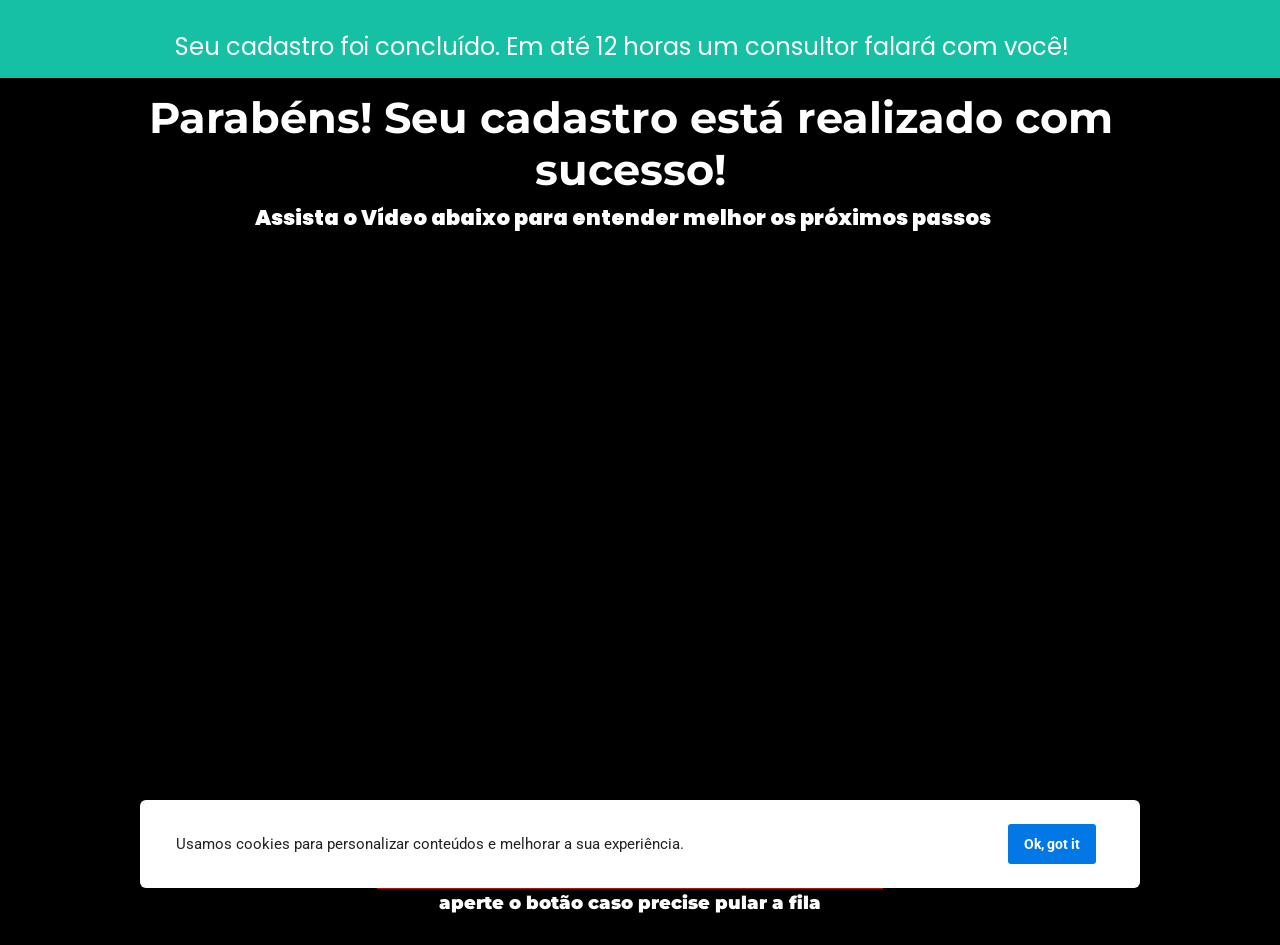
==== commit 74527e16: "Remover rodape com logo e termos" ====
--- a/index.html
+++ b/index.html
@@ -6,7 +6,7 @@
 <link rel="dns-prefetch" href="https://cdn.converteai.net">
 <link rel="dns-prefetch" href="https://scripts.converteai.net">
 <link rel="dns-prefetch" href="https://images.converteai.net">
-<link rel="dns-prefetch" href="https://license.vturb.com"><title>Parabéns por se cadastrar no Diagnóstico de Estruturação Comercial</title><meta name="viewport" content="width=device-width, initial-scale=1, maximum-scale=1, user-scalable=no, shrink-to-fit=no"><meta name="text-scale" content="scale"><script>(function(){var d=document,h=d.documentElement,p=d.createElement("div");p.style.cssText="position:absolute;left:-9999px;top:-9999px;visibility:hidden;pointer-events:none;font-size:100px;line-height:normal;font-family:serif;white-space:nowrap";p.textContent="Hg";h.appendChild(p);function aplicar(){var z=parseFloat(getComputedStyle(p).fontSize)/100;if(z>1.02){h.style.setProperty("--gp-text-unzoom",String(Math.round(1e4/z)/1e4));}else{h.style.removeProperty("--gp-text-unzoom");}if(location.hash.indexOf("gpzoom")!==-1){var b=d.getElementById("gp-zoom-badge");if(!b){b=d.createElement("div");b.id="gp-zoom-badge";b.style.cssText="position:fixed;left:8px;bottom:8px;z-index:2147483647;background:#000;color:#0f0;font:12px/1.4 monospace;padding:6px 8px;border-radius:4px;pointer-events:none";h.appendChild(b);}b.textContent="z="+z.toFixed(3)+" unzoom="+(h.style.getPropertyValue("--gp-text-unzoom")||"1");}}aplicar();if(window.ResizeObserver){new ResizeObserver(aplicar).observe(p);}window.addEventListener("resize",aplicar,{passive:true});})();</script><meta http-equiv="content-type" content="text/html; charset=utf-8"><meta http-equiv="X-UA-Compatible" content="IE=edge,chrome=1"><meta name="generator" content="GreatPages"><link rel="icon" href="images/favicon.png"><link rel="apple-touch-icon" href="images/favicon.png"><meta name="description" content=""><meta name="keywords" content=""><link rel="canonical" href="https://rubensgodoylp1.vercel.app/obrigado-aplicacao-fap01"><meta name="robots" content="all"><meta property="og:locale" content="pt_BR"><meta property="og:type" content="article"><meta property="og:title" content="Parabéns Diagnóstico Comercial"><meta property="og:description" content="Parabéns por se cadastrar no Diagnóstico de Estruturação Comercial"><meta property="og:site_name" content="Audax Company"><meta property="og:url" content="https://rubensgodoylp1.vercel.app/obrigado-aplicacao-fap01"><meta property="og:image" content="images/23581-4708aff8c7a0bff6beb54c2224d8e509.jpg"><meta property="og:image:secure_url" content="images/23581-4708aff8c7a0bff6beb54c2224d8e509.jpg"><script type="application/ld+json">{"@context":"https://schema.org","@graph":[{"@type":"WebPage","@id":"https://rubensgodoylp1.vercel.app/obrigado-aplicacao-fap01#webpage","url":"https://rubensgodoylp1.vercel.app/obrigado-aplicacao-fap01","name":"Parabéns por se cadastrar no Diagnóstico de Estruturação Comercial","inLanguage":"pt-BR","primaryImageOfPage":{"@type":"ImageObject","url":"https://pages.greatpages.com.br/fss.fullsalessystem.com-obrigado-aplicacao-fap01/1791392740/imagens/desktop/23581-4708aff8c7a0bff6beb54c2224d8e509.jpg"},"isPartOf":{"@id":"https://rubensgodoylp1.vercel.app/#website"}},{"@type":"WebSite","@id":"https://rubensgodoylp1.vercel.app/#website","url":"https://rubensgodoylp1.vercel.app/","name":"Audax Company","publisher":{"@id":"https://rubensgodoylp1.vercel.app/#organization"}},{"@type":"Organization","@id":"https://rubensgodoylp1.vercel.app/#organization","name":"Audax Company","url":"https://rubensgodoylp1.vercel.app/","logo":{"@type":"ImageObject","url":"https://pages.greatpages.com.br/fss.fullsalessystem.com-obrigado-aplicacao-fap01/1791392740/imagens/desktop/favicon.png"}}]}</script><link rel="preconnect" href="https://fonts.googleapis.com"><link rel="dns-prefetch" href="https://fonts.googleapis.com"><link rel="preconnect" href="https://fonts.gstatic.com" crossorigin=""><link rel="dns-prefetch" href="https://fonts.gstatic.com"><link rel="preload" as="style" href="https://fonts.googleapis.com/css2?family=Montserrat:ital,wght@0,400;0,500;0,600;0,700;0,800;0,900;1,400;1,500;1,600;1,700;1,800;1,900&amp;family=Poppins:ital,wght@0,400;0,500;0,600;0,700;0,800;0,900;1,400;1,500;1,600;1,700;1,800;1,900&amp;family=Roboto:ital,wght@0,400;0,500;0,600;0,700;0,800;0,900;1,400;1,500;1,600;1,700;1,800;1,900&amp;family=Material+Icons&amp;display=swap" onload="this.onload=null;this.rel='stylesheet'"><style id="css_desktop" type="text/css" media="all">@font-face{font-family:"Montserrat Fallback";font-weight:100 500;src:local("Arial"),local("Helvetica Neue"),local("Helvetica");size-adjust:101.02%;ascent-override:95.82%;descent-override:24.85%;line-gap-override:0%;}@font-face{font-family:"Montserrat Fallback";font-weight:600 900;src:local("Arial Bold"),local("Arial-BoldMT"),local("Helvetica Neue Bold"),local("Helvetica-Bold");size-adjust:99.65%;ascent-override:97.14%;descent-override:25.19%;line-gap-override:0%;}@font-face{font-family:"Montserrat Fallback Android";font-weight:100 500;src:local("Roboto");size-adjust:109.65%;ascent-override:88.28%;descent-override:22.89%;line-gap-override:0%;}@font-face{font-family:"Montserrat Fallback Android";font-weight:600 900;src:local("Roboto Bold"),local("Roboto-Bold");size-adjust:107.91%;ascent-override:89.71%;descent-override:23.26%;line-gap-override:0%;}@font-face{font-family:"Poppins Fallback";font-weight:100 500;src:local("Arial"),local("Helvetica Neue"),local("Helvetica");size-adjust:90.71%;ascent-override:115.76%;descent-override:38.59%;line-gap-override:11.02%;}@font-face{font-family:"Poppins Fallback";font-weight:600 900;src:local("Arial Bold"),local("Arial-BoldMT"),local("Helvetica Neue Bold"),local("Helvetica-Bold");size-adjust:89.47%;ascent-override:117.35%;descent-override:39.12%;line-gap-override:11.18%;}@font-face{font-family:"Poppins Fallback Android";font-weight:100 500;src:local("Roboto");size-adjust:98.45%;ascent-override:106.65%;descent-override:35.55%;line-gap-override:10.16%;}@font-face{font-family:"Poppins Fallback Android";font-weight:600 900;src:local("Roboto Bold"),local("Roboto-Bold");size-adjust:97.17%;ascent-override:108.06%;descent-override:36.02%;line-gap-override:10.29%;}@font-face{font-family:"Roboto Fallback";font-weight:100 500;src:local("Arial"),local("Helvetica Neue"),local("Helvetica");size-adjust:89.37%;ascent-override:103.81%;descent-override:27.32%;line-gap-override:0%;}@font-face{font-family:"Roboto Fallback";font-weight:600 900;src:local("Arial Bold"),local("Arial-BoldMT"),local("Helvetica Neue Bold"),local("Helvetica-Bold");size-adjust:88.15%;ascent-override:105.24%;descent-override:27.69%;line-gap-override:0%;}@font-face{font-family:"Roboto Fallback Android";font-weight:100 500;src:local("Roboto");size-adjust:97%;ascent-override:95.64%;descent-override:25.17%;line-gap-override:0%;}@font-face{font-family:"Roboto Fallback Android";font-weight:600 900;src:local("Roboto Bold"),local("Roboto-Bold");size-adjust:95.43%;ascent-override:97.22%;descent-override:25.58%;line-gap-override:0%;} html,body,div,span,applet,object,iframe,h1,h2,h3,h4,h5,h6,p,blockquote,pre,a,abbr,acronym,address,big,cite,code,del,dfn,em,img,ins,kbd,q,s,samp,small,strike,strong,sub,sup,tt,var,b,u,i,center,dl,dt,dd,ol,ul,li,fieldset,form,label,legend,table,caption,tbody,tfoot,thead,tr,th,td,article,aside,canvas,details,embed,figure,figcaption,footer,header,hgroup,menu,nav,output,ruby,section,summary,time,mark,audio,video{margin:0;padding:0;border:0;vertical-align:baseline;background:none repeat scroll 0 0 transparent;font-family:inherit;font-size:100%;font-style:inherit;font-weight:inherit;outline:0;} html,body{width:100%;-moz-text-size-adjust:100%;-ms-text-size-adjust:100%;-webkit-text-size-adjust:100%;text-size-adjust:100%;font-family:"Montserrat","Montserrat Fallback","Montserrat Fallback Android",sans-serif;font-style:normal;font-weight:400;} input,.select,textarea,input:hover,.select-hover,textarea:hover,input:focus,.select-focus,textarea:focus,input:disabled,.select-disabled,textarea:disabled{background:inherit;outline:0;-webkit-box-shadow:none;box-shadow:none;border:0;-webkit-box-sizing:border-box;-khtml-box-sizing:border-box;-ms-box-sizing:border-box;box-sizing:border-box;-webkit-transition:all .25s ease-out;-o-transition:all .25s ease-out;transition:all .25s ease-out;} form textarea,form input,form option{font-family:"Montserrat","Montserrat Fallback","Montserrat Fallback Android",sans-serif;font-style:normal;font-weight:400;color:inherit;} html{font-size:calc(10px * var(--gp-text-unzoom,1));font-family:sans-serif;height:-webkit-fill-available;height:-moz-fill-available;height:-o-fill-available;height:-ms-fill-available;transform-origin:left top;-webkit-transform-origin:left top;-ms-transform-origin:left top;-moz-transform-origin:left top;-o-transform-origin:left top;} body{color:rgba(0,0,0,0.87);height:auto;min-width:320px;overflow-x:hidden;overflow-y:scroll;font-size:calc(10px * var(--gp-text-unzoom,1));} article,aside,details,figcaption,figure,footer,header,hgroup,menu,nav,section{display:block} ol,ul{list-style:none} a{margin:0;padding:0;font-size:100%;vertical-align:baseline;background:transparent} .preload *{-webkit-transition:none!important;-moz-transition:none!important;-o-transition:none!important;transition:none!important} b,strong{font-weight:bold;} i,em{font-style:italic;} s{text-decoration:line-through;} a:hover{text-decoration:underline;color:inherit;}  .body_bloquear{width:100%;height:100%;overflow-y:scroll;overflow-x:hidden;position:absolute;top:0;left:0;bottom:0;right:0;} .site_borrar{-webkit-filter:blur(2px);filter:blur(2px);pointer-events:none;-ms-touch-action:none;touch-action:none;height:100%;width:100%;position:fixed;} .gpc-e .c *{-webkit-box-sizing:border-box;box-sizing:border-box;outline:0;font-smoothing:antialiased;-webkit-font-smoothing:antialiased;-moz-osx-font-smoothing:antialiased;} .gpc-e .c *:where(:not([class*="typography-"])){line-height:inherit;} .gpc-b{width:100%;min-height:40px;-webkit-box-sizing:border-box;-moz-box-sizing:border-box;box-sizing:border-box;position:relative; background-color:#fff;border-width:0px;border-style:solid;border-color:rgb(0,0,0);border-right:0 none!important;border-left:0 none!important;background-size:auto;background-repeat:no-repeat;background-position:50%;} .gpc-b_sobreposicao{background-color:#fff;top:0;bottom:0;left:0;right:0;position:absolute;z-index:0;width:100%;height:100%;pointer-events:none;opacity:0;} .gpc-e{position:absolute;-webkit-box-sizing:border-box;-moz-box-sizing:border-box;box-sizing:border-box;} .gpc-e .c{position:relative;width:100%;height:100%;-webkit-box-sizing:border-box;box-sizing:border-box;background-size:cover;background-repeat:no-repeat;background-position:50%;opacity:1;-o-tab-size:4;tab-size:4;-moz-tab-size:4;white-space:pre-wrap;word-wrap:break-word;float:left;transition-property:background-color,color,opacity,transform;} .gpc-e.e_html .c{word-break:break-word;white-space:normal;} .gpc-e.e_linha_horizontal{height:auto!important;} .gpc-e.e_linha_horizontal .c{margin:auto 0;width:100%;display:block;border-left:0 none;border-right:0 none;border-top:0 none;margin:5px 0;} .gpc-e.e_linha_vertical{width:auto!important;} .gpc-e.e_linha_vertical .c{margin:0 auto;height:100%;width:auto;display:block;margin:0 5px;} .gpc-e.e_caixa .c{width:100%;height:100%;-webkit-box-sizing:border-box;box-sizing:border-box;-webkit-background-size:auto auto;background-size:auto;background-repeat:no-repeat;background-position:50%;border-top-left-radius:0px;border-top-right-radius:0px;border-bottom-left-radius:0px;border-bottom-right-radius:0px;} .gpc-e.e_circulo .c{width:100%;height:100%;-webkit-box-sizing:border-box;box-sizing:border-box;-webkit-background-size:auto auto;background-size:auto;background-repeat:no-repeat;background-position:50%;} .centralizar{position:relative;width:960px;margin:0 auto;-webkit-box-sizing:border-box;box-sizing:border-box;text-align:left;} .gpc-e.dm{display:none} .gpc-e.dd,.gpc-e.dd.gpc-e.dm{display:block} .gpc-e.esconder_desktop,.gpc-e.gpc-e.dd.esconder_desktop,.gpc-e.gpc-e.dm.esconder_desktop,.gpc-b.esconder_desktop{display:none;} @media all and (max-width:800px){ .gpc-e.esconder_desktop,.gpc-e.gpc-e.dd.esconder_desktop,.gpc-e.gpc-e.dm.esconder_desktop,.gpc-b.esconder_desktop{display:block;} .gpc-e.esconder_mobile,.gpc-b.esconder_mobile{display:none!important} .gpc-e.dd{display:none} .gpc-e.dm,.gpc-e.dd.gpc-e.dm{display:block} } #site{min-width:980px;overflow:hidden;} .link_popup,.link_interno,.link_externo{cursor:pointer} .gpc-e .c.e_botao{cursor:pointer;user-select:none;-webkit-transition:transform,background-color,color,opacity .25s ease-out;-o-transition:transform,background-color,color,opacity .25s ease-out;transition:transform,background-color,color,opacity .25s ease-out;overflow:hidden;line-height:1.3;text-decoration:none;background-color:rgb(30,136,229);background-image:none;color:rgb(255,255,255);border:0px;border-radius:3px;text-align:center;white-space:normal;padding:0 8px;align-content:center;display:-webkit-box;display:-webkit-flex;display:-ms-flexbox;display:flex;-webkit-box-direction:normal;-webkit-flex-direction:column;-ms-flex-direction:column;flex-direction:column;-webkit-box-align:center;-webkit-align-items:center;-ms-flex-align:center;align-items:center;-webkit-box-pack:center;-webkit-justify-content:center;-ms-flex-pack:center;justify-content:center;flex-wrap:nowrap;} .gpc-e .c .gpc_botao span{-webkit-transition:color,opacity .25s ease-out;-o-transition:color,opacity .25s ease-out;transition:color,opacity .25s ease-out;} .gpc-e .c.e_botao.sombra_botao,.gpc-e .c .gpc_botao span.sombra_botao{-moz-box-shadow:0 1px 3px rgba(1,1,1,.5);box-shadow:0 1px 3px rgba(1,1,1,.5);} .gpc-e .c.e_botao.sombra_3d,.gpc-e .c .gpc_botao span.sombra_3d{height:calc(100% - 5px)} .gpc-e .c.e_html blockquote{display:none} .gpc-e .c.e_html .fb-comments{width:100%!important;height:100%!important;} .gpc-e .c.e_html iframe{max-width:100%!important;max-height:100%!important;} .gpc-e .c.link_interno{cursor:pointer} .e_circulo{border-radius:50%} .gpc-e.e_imagem .c .imagem_fundo{width:100%;height:100%;background-repeat:no-repeat;border:0px transparent solid;border-radius:inherit;object-fit:cover;object-position:center;} .gpc-e.e_imagem .c picture{display:block;overflow:hidden;width:100%;height:100%;position:relative;} option:disabled{display:none} .gpc-e.e_video .c{width:100%;height:100%;}  @keyframes se_key{0%{opacity:.5;}100%{opacity:1;}} @-o-keyframes se_key{0%{opacity:.5;}100%{opacity:1;}} @-ms-keyframes se_key{0%{opacity:.5;}100%{opacity:1;}} @-moz-keyframes se_key{0%{opacity:.5;}100%{opacity:1;}} @-webkit-keyframes se_key{0%{opacity:.5;}100%{opacity:1;}} .se_imagem .c,.se_video,.se_fonte,.se_caixa .c,.se_contador span,.se_slider .imagem{color:transparent!important;background:rgba(128,128,128,.05);background-repeat:no-repeat;background-image:none!important;animation:.8s ease infinite alternate se_key;-webkit-animation:.8s ease infinite alternate se_key;-o-animation:.8s ease infinite alternate se_key;text-shadow:none!important;} .se_imagem .c{filter:none!important;} .gpc-e.se_video{overflow:hidden;} .se_fonte *{color:transparent!important;text-shadow:none!important;} .se_fonte input,.se_fonte select,.se_fonte textarea,.se_fonte label{opacity:0!important;-moz-opacity:0;filter:alpha(opacity=0);-ms-filter:"alpha(Opacity=0)";transition:0 none;} .ll_background{background-image:none!important;} .gpc-e a:link,.gpc-e a:visited,.gpc-e a{text-decoration:none;} .gpc-e.e_titulo a:hover,.gpc-e.e_texto a:hover,.gpc-e.e_titulo a:hover *,.gpc-e.e_texto a:hover *{text-decoration:underline;text-decoration-color:currentColor;} .aviso_fundo{opacity:0;-moz-opacity:0;filter:alpha(opacity=0);-ms-filter:"alpha(Opacity=0)";position:fixed;top:0;bottom:0;left:0;right:0;background:rgba(0,0,0,.84);z-index:100000;-webkit-transition:all 200ms ease;-moz-transition:all 200ms ease;-ms-transition:all 200ms ease;-o-transition:all 200ms ease;transition:all 200ms ease;} .aviso_texto{opacity:0;-moz-opacity:0;filter:alpha(opacity=0);-ms-filter:"alpha(Opacity=0)";position:fixed;margin:auto;left:0;right:0;color:#fff;top:0;bottom:0;z-index:100001;text-align:center;vertical-align:middle;font-size:50px;line-height:2;-webkit-transition:all 200ms ease;-moz-transition:all 200ms ease;-ms-transition:all 200ms ease;-o-transition:all 200ms ease;transition:all 200ms ease;font-family:"",sans-serif;font-style:normal;font-weight:bold;display:flex;flex-direction:row;flex-wrap:nowrap;justify-content:center;align-items:center;align-content:center;} .aviso_texto_carregando{width:60px;aspect-ratio:2;--_g:no-repeat radial-gradient(circle closest-side,#f9f9f9 84%,#0000);background:var(--_g) 0% 50%,var(--_g) 50% 50%,var(--_g) 100% 50%;background-size:calc(100%/3) 50%;animation:l3 1s infinite linear;position:fixed;margin:auto;left:0;right:0;top:0;bottom:0;} @keyframes l3{ 20%{background-position:0% 0%,50% 50%,100% 50%} 40%{background-position:0% 100%,50% 0%,100% 50%} 60%{background-position:0% 50%,50% 100%,100% 0%} 80%{background-position:0% 50%,50% 50%,100% 100%} } .mostrar_aviso{opacity:1;-moz-opacity:1;filter:alpha(opacity=100);-ms-filter:"alpha(Opacity=100)"} .esconder{display:none} .video-background{pointer-events:none;width:100%;height:100%;z-index:0;} .video-background iframe{width:140%;height:150%;margin:-18% -20%;} body .gm_fundo{position:absolute;bottom:0;} @media all and (max-width:800px){ .aviso_texto{font-size:35px;} #site{min-width:360px;} .centralizar{width:360px;} .gpc_modal{min-width:175px!important;} } ::-webkit-scrollbar{width:6px;height:6px;background-color:#f9f9f9;} ::-webkit-scrollbar-track{background-color:#f9f9f9;} ::-webkit-scrollbar-thumb{background-color:rgba(0,0,0,0.24);border-radius:6px;-webkit-border-radius:6px;} ::-webkit-scrollbar-thumb:hover{background-color:rgba(0,0,0,0.38);} .carregando{width:30px;height:30px;margin:auto;top:0;bottom:0;right:0;left:0;position:absolute;background-size:30px;background-repeat:no-repeat;background-position:center;background-image:url("[data-uri]");}  @supports (-webkit-marquee-repetition:infinite) and (object-fit:fill){.gpc-e .c{word-break:break-word;white-space:normal;}} @media not all and (min-resolution:.001dpcm){@media{.gpc-e .c{word-break:break-word;white-space:normal;}}}  .e_animacoes{opacity:0;-moz-opacity:0;filter:alpha(opacity=0);-ms-filter:"alpha(Opacity=0)";}  :where(.gpc-e.e_botao *){font-family:"Montserrat","Montserrat Fallback","Montserrat Fallback Android",sans-serif;font-style:normal;font-weight:800;} @media all and (max-width:800px){:where(.gpc-e.e_botao *){font-family:"Montserrat","Montserrat Fallback","Montserrat Fallback Android",sans-serif;font-style:normal;font-weight:800;}}         .gpc-e.e_html{transform:none!important;} .gpc-e.e_html .c,.gpc-e.e_html .c *{will-change:auto;} .gp-page{isolation:isolate;}.gp-page *{box-sizing:border-box;}.gp-page .block{position:relative;width:100%;}.gp-page .block>.overlay{position:absolute;top:0;left:0;right:0;bottom:0;z-index:0;}.gp-page .block>.center{position:relative;width:980px;margin:0 auto;height:100%;}.gp-page .element{position:absolute;z-index:0;}.gp-page .e_animacoes{opacity:0;}#e_495979_1_174644858234932151{width:967px;left:25px;top:30.3443px;z-index:552;transform:translate(0px,0px)}#e_495979_1_174644858234932151 .gpr2{z-index:552;text-align:left}#e_495979_1_174644858234932151 .gpr3{color:var(--g-color-base)}#b_495979_1_174644858234983015{background:var(--g-color-accent);height:77.9883px;border-color:var(--g-color-custom-4);overflow:visible}#b_495979_1_174644858234983015 .gpr5{background:var(--g-color-base);opacity:0}@keyframes e_495979_1_170894985165dc815b4bc82012430635_animacao{0%{transform:rotateY(-100deg);transform-origin:center;opacity:0;}100%{transform:rotateY(0deg);transform-origin:center;opacity:1;}}#e_495979_1_170894985165dc815b4bc82012430635{width:1067.47px;left:-53.31px;top:13.6959px;z-index:4;transform:translate(0px,0px)}#e_495979_1_170894985165dc815b4bc82012430635 .gpr7{text-align:center;opacity:1;z-index:4}#e_495979_1_170894985165dc815b4bc82012430635 .gpr8{color:var(--g-color-base)}#e_495979_1_170894985165dc815b4c1b7771411964{width:792.141px;left:76.9212px;top:125.131px;z-index:699;transform:translate(0px,0px)}#e_495979_1_170894985165dc815b4c1b7771411964 .gpr10{text-align:center;opacity:1;z-index:699}#e_495979_1_170894985165dc815b4c1b7771411964 .gpr11{color:var(--g-color-base)}@keyframes e_495979_1_170894985165dc815b9ac38136348902_animacao{0%{opacity:0}100%{opacity:1;}}#e_495979_1_170894985165dc815b9ac38136348902{width:506px;height:75px;left:227.477px;top:730.768px;z-index:900;transform:translate(0px,0px)}#e_495979_1_170894985165dc815b9ac38136348902 .gpr13{background:var(--g-color-primary);text-decoration:none;float:left;z-index:900;color:var(--g-color-primary-text);text-align:center;border-radius:0px;filter:drop-shadow(var(--g-shadow-small-x,0px) var(--g-shadow-small-y,0px) var(--g-shadow-small-blur,0px) var(--g-shadow-small-color,transparent))}#e_495979_1_170894985165dc815b9ac38136348902 .gpr13:hover{background-color:var(--g-color-destructive);color:var(--g-color-destructive-text)}#e_495979_1_170894985165dc815b9ac38136348902 .gpr13:hover span{color:var(--g-color-destructive-text)}@keyframes e_495979_1_170894985165dc815b9b902102779882_animacao{0%{opacity:0}100%{opacity:1;}}#e_495979_1_170894985165dc815b9b902102779882{width:917.25px;left:21.377px;top:814.94px;z-index:901;transform:translate(0px,0px)}#e_495979_1_170894985165dc815b9b902102779882 .gpr15{text-align:center;opacity:1;z-index:901}#e_495979_1_170894985165dc815b9b902102779882 .gpr16{color:var(--g-color-base)}#e_495979_1_173696486807968827{z-index:991;width:960px;height:444px;left:0.4px;top:168.334px;transform:translate(0px,0px)}#e_495979_1_173696486807968827 .gpr18{z-index:991}#b_495979_1_170894985165dc815b04d4b{background:var(--g-color-custom-2);height:867.396px;background-position:50% center;background-attachment:fixed;background-repeat:no-repeat;background-size:auto;overflow:visible}#b_495979_1_170894985165dc815b04d4b .gpr20{opacity:0}@keyframes e_495979_1_170894985165dc815b6eef3636087725_animacao{0%{opacity:0}100%{opacity:1;}}#e_495979_1_170894985165dc815b6eef3636087725{width:917.25px;left:21.375px;top:48.5469px;z-index:802}#e_495979_1_170894985165dc815b6eef3636087725 .gpr22{text-align:center;opacity:1;z-index:802}#e_495979_1_170894985165dc815b6eef3636087725 .gpr23{color:var(--g-color-custom-2)}@keyframes e_495979_1_170894985165dc815b91a2e023627686_animacao{0%{opacity:0}100%{opacity:1;}}#e_495979_1_170894985165dc815b91a2e023627686{width:917.25px;left:21.375px;top:99.5469px;z-index:886}#e_495979_1_170894985165dc815b91a2e023627686 .gpr25{text-align:center;opacity:1;z-index:886}#e_495979_1_170894985165dc815b91a2e023627686 .gpr26{color:var(--g-color-custom-2)}#e_495979_1_170894985165dc815b91f2f572426399{width:845px;height:143px;left:57.5px;top:175.234px;z-index:886}#e_495979_1_170894985165dc815b91f2f572426399 .gpr28{background:var(--g-color-base);z-index:886;opacity:1;filter:drop-shadow(var(--g-shadow-large-x,0px) var(--g-shadow-large-y,0px) var(--g-shadow-large-blur,0px) var(--g-shadow-large-color,transparent));background-size:cover;background-position:50% 50%;background-repeat:no-repeat;border-radius:var(--g-border-large-radius);border-width:0;border-style:var(--g-border-large-style);border-color:var(--g-border-large-color)}@keyframes e_495979_1_170894985165dc815b923bd379934607_animacao{0%{opacity:0}100%{opacity:1;}}#e_495979_1_170894985165dc815b923bd379934607{width:174.25px;left:94.25px;top:201.188px;z-index:887}#e_495979_1_170894985165dc815b923bd379934607 .gpr30{text-align:left;opacity:1;z-index:887}#e_495979_1_170894985165dc815b923bd379934607 .gpr31{color:var(--g-color-custom-2)}@keyframes e_495979_1_170894985165dc815b92891711334803_animacao{0%{opacity:0}100%{opacity:1;}}#e_495979_1_170894985165dc815b92891711334803{width:469.25px;left:94.25px;top:246.719px;z-index:888}#e_495979_1_170894985165dc815b92891711334803 .gpr33{text-align:left;opacity:1;z-index:888}#e_495979_1_170894985165dc815b92891711334803 .gpr34{color:var(--g-color-custom-2)}#e_495979_1_170894985165dc815b92dc8264660829{width:845px;height:669.994px;left:57.5px;top:353.891px;z-index:889}#e_495979_1_170894985165dc815b92dc8264660829 .gpr36{background:var(--g-color-base);z-index:889;opacity:1;filter:drop-shadow(var(--g-shadow-large-x,0px) var(--g-shadow-large-y,0px) var(--g-shadow-large-blur,0px) var(--g-shadow-large-color,transparent));background-size:cover;background-position:50% 50%;background-repeat:no-repeat;border-radius:var(--g-border-large-radius);border-width:0;border-style:var(--g-border-large-style);border-color:var(--g-border-large-color)}@keyframes e_495979_1_170894985165dc815b93281619498314_animacao{0%{opacity:0}100%{opacity:1;}}#e_495979_1_170894985165dc815b93281619498314{width:174.25px;left:94.25px;top:383.188px;z-index:890}#e_495979_1_170894985165dc815b93281619498314 .gpr38{text-align:left;opacity:1;z-index:890}#e_495979_1_170894985165dc815b93281619498314 .gpr39{color:var(--g-color-custom-2)}@keyframes e_495979_1_170894985165dc815b93882598994087_animacao{0%{opacity:0}100%{opacity:1;}}#e_495979_1_170894985165dc815b93882598994087{width:713.25px;left:94.25px;top:431.719px;z-index:891}#e_495979_1_170894985165dc815b93882598994087 .gpr41{text-align:left;opacity:1;z-index:891}#e_495979_1_170894985165dc815b93882598994087 .gpr42{color:var(--g-color-custom-2)}#e_495979_1_170894985165dc815b93d71042072332 .c.e_video{z-index:892}#e_495979_1_170894985165dc815b93d71042072332{width:753px;height:429px;left:94.375px;top:542.883px;z-index:892}#e_495979_1_170894985165dc815b941e5373662794{width:845px;height:399px;left:57.5px;top:1064.87px;z-index:893}#e_495979_1_170894985165dc815b941e5373662794 .gpr45{background:var(--g-color-base);z-index:893;opacity:1;filter:drop-shadow(var(--g-shadow-large-x,0px) var(--g-shadow-large-y,0px) var(--g-shadow-large-blur,0px) var(--g-shadow-large-color,transparent));background-size:cover;background-position:50% 50%;background-repeat:no-repeat;border-radius:var(--g-border-large-radius);border-width:0;border-style:var(--g-border-large-style);border-color:var(--g-border-large-color)}@keyframes e_495979_1_170894985165dc815b946a2762122568_animacao{0%{opacity:0}100%{opacity:1;}}#e_495979_1_170894985165dc815b946a2762122568{width:174.25px;left:94.248px;top:1097.47px;z-index:894}#e_495979_1_170894985165dc815b946a2762122568 .gpr47{text-align:left;opacity:1;z-index:894}#e_495979_1_170894985165dc815b946a2762122568 .gpr48{color:var(--g-color-custom-2)}@keyframes e_495979_1_170894985165dc815b94b78116798846_animacao{0%{opacity:0}100%{opacity:1;}}#e_495979_1_170894985165dc815b94b78116798846{width:771.25px;left:94.375px;top:1149.01px;z-index:895}#e_495979_1_170894985165dc815b94b78116798846 .gpr50{text-align:left;opacity:1;z-index:895}#e_495979_1_170894985165dc815b94b78116798846 .gpr51{color:var(--g-color-custom-2)}@keyframes e_495979_1_170894985165dc815b950c2544645581_animacao{0%{opacity:0}100%{opacity:1;}}#e_495979_1_170894985165dc815b950c2544645581{width:506px;height:75px;left:227.002px;top:1505.49px;z-index:896}#e_495979_1_170894985165dc815b950c2544645581 .gpr53{background:var(--g-color-primary);text-decoration:none;float:left;z-index:896;color:var(--g-color-primary-text);text-align:center;border-radius:0px;filter:drop-shadow(var(--g-shadow-small-x,0px) var(--g-shadow-small-y,0px) var(--g-shadow-small-blur,0px) var(--g-shadow-small-color,transparent))}#e_495979_1_170894985165dc815b950c2544645581 .gpr53:hover{background-color:var(--g-color-destructive);color:var(--g-color-destructive-text)}#e_495979_1_170894985165dc815b950c2544645581 .gpr53:hover span{color:var(--g-color-destructive-text)}#b_495979_1_170894985165dc815b04df3{background:var(--g-color-base);height:1650.99px;overflow:visible}#b_495979_1_170894985165dc815b04df3 .gpr55{background:var(--g-color-base);opacity:0}#e_495979_1_172087938050266767{width:890px;left:35px;top:32.5px;z-index:966}#e_495979_1_172087938050266767 .gpr57{z-index:966;text-align:center;opacity:1}#e_495979_1_172087938050266767 .gpr58{color:var(--g-color-custom-2)}#e_495979_1_172087938050204687 .c .imagem_fundo{position:relative;}#e_495979_1_172087938050204687 .c picture img{object-fit:fill}#e_495979_1_172087938050204687 .c .imagem_fundo.fallback_background{background-position:-0.664px 0px;background-size:244.824px 529.375px;background-image:url(images/23581-506835219d27415fb2f45ce580bc4c87.jpeg) !important}#e_495979_1_172087938050204687{height:529.375px;width:244.141px;left:-65.2735px;top:148.926px;text-shadow:none;z-index:968}#e_495979_1_172087938050204687 .gpr60{z-index:968;filter:hue-rotate(0deg) saturate(1) brightness(1) contrast(1) invert(0) sepia(0) blur(0px) grayscale(0)}#e_495979_1_172087938050248935 .c .imagem_fundo{position:relative;}#e_495979_1_172087938050248935 .c picture img{object-fit:cover}#e_495979_1_172087938050248935 .c .imagem_fundo.fallback_background{background-position:0px 0px;background-size:244.438px 531.383px;background-image:url(images/23581-e1a391c587ae5d14eb817e548fd420ba.jpeg) !important}#e_495979_1_172087938050248935{height:528.418px;width:244.438px;left:213.219px;top:149.414px;z-index:969}#e_495979_1_172087938050248935 .gpr62{z-index:969;filter:hue-rotate(0deg) saturate(1) brightness(1) contrast(1) invert(0) sepia(0) blur(0px) grayscale(0)}#e_495979_1_172087938050294885 .c .imagem_fundo{position:relative;}#e_495979_1_172087938050294885 .c picture img{object-fit:cover}#e_495979_1_172087938050294885 .c .imagem_fundo.fallback_background{background-position:0px 0px;background-size:251.25px 531.055px;background-image:url(images/23581-959782abd6cfa70c8ce7076098790056.jpeg) !important}#e_495979_1_172087938050294885{height:531.055px;width:245.3px;left:484.641px;top:148.055px;z-index:970}#e_495979_1_172087938050294885 .gpr64{z-index:970;filter:hue-rotate(0deg) saturate(1) brightness(1) contrast(1) invert(0) sepia(0) blur(0px) grayscale(0)}#e_495979_1_172087938050266049 .c .imagem_fundo{position:relative;}#e_495979_1_172087938050266049 .c picture img{object-fit:cover}#e_495979_1_172087938050266049 .c .imagem_fundo.fallback_background{background-position:0px 0px;background-size:246px 534px;background-image:url(images/23581-60dbeccb2d88c49c39ea93db51b3ae47.jpeg) !important}#e_495979_1_172087938050266049{height:531.914px;width:245.762px;left:766.857px;top:149.347px;z-index:971;transform:translate(0px,0px)}#e_495979_1_172087938050266049 .gpr66{z-index:971;filter:hue-rotate(0deg) saturate(1) brightness(1) contrast(1) invert(0) sepia(0) blur(0px) grayscale(0)}#e_495979_1_172087938050207972 .c .imagem_fundo{position:relative;}#e_495979_1_172087938050207972 .c picture img{object-fit:cover}#e_495979_1_172087938050207972 .c .imagem_fundo.fallback_background{background-position:0px 0px;background-size:245.227px 557.328px;background-image:url(images/23581-cc76eafb8281c0f6f5f5251043d8c9f4.jpeg) !important}#e_495979_1_172087938050207972{height:530.721px;width:245.227px;left:-43.25px;top:1281.97px;z-index:972;transform:translate(0px,0px)}#e_495979_1_172087938050207972 .gpr68{z-index:972;filter:hue-rotate(0deg) saturate(1) brightness(1) contrast(1) invert(0) sepia(0) blur(0px) grayscale(0)}#e_495979_1_172087938050210995 .c .imagem_fundo{position:relative;}#e_495979_1_172087938050210995 .c picture img{object-fit:cover}#e_495979_1_172087938050210995 .c .imagem_fundo.fallback_background{background-position:0px 0px;background-size:244.516px 531.555px;background-image:url(images/23581-9a6f1f7f573d8b3c9983c547db39eabd.jpeg) !important}#e_495979_1_172087938050210995{height:530.06px;width:244.516px;left:230.414px;top:1282.27px;z-index:973;transform:translate(0px,0px)}#e_495979_1_172087938050210995 .gpr70{z-index:973;filter:hue-rotate(0deg) saturate(1) brightness(1) contrast(1) invert(0) sepia(0) blur(0px) grayscale(0)}#e_495979_1_172087938050213414 .c .imagem_fundo{position:relative;}#e_495979_1_172087938050213414 .c picture img{object-fit:cover}#e_495979_1_172087938050213414 .c .imagem_fundo.fallback_background{background-position:0px 0px;background-size:243.766px 529.922px;background-image:url(images/23581-0f1ab1b157875612b8a403acd01365b4.jpeg) !important}#e_495979_1_172087938050213414{height:527.957px;width:243.766px;left:504.797px;top:1284.35px;z-index:974;transform:translate(0px,0px)}#e_495979_1_172087938050213414 .gpr72{z-index:974;filter:hue-rotate(0deg) saturate(1) brightness(1) contrast(1) invert(0) sepia(0) blur(0px) grayscale(0)}#e_495979_1_172087938050241432 .c .imagem_fundo{position:relative;}#e_495979_1_172087938050241432 .c picture img{object-fit:cover}#e_495979_1_172087938050241432 .c .imagem_fundo.fallback_background{background-position:0px 0px;background-size:243.094px 552.484px;background-image:url(images/23581-75defcc8faa1387d2129bdc5cd2a520d.jpeg) !important}#e_495979_1_172087938050241432{height:526.35px;width:243.094px;left:775.344px;top:1284.58px;z-index:975;transform:translate(0px,0px)}#e_495979_1_172087938050241432 .gpr74{z-index:975;filter:hue-rotate(0deg) saturate(1) brightness(1) contrast(1) invert(0) sepia(0) blur(0px) grayscale(0)}#e_495979_1_172087938050248499{width:60px;height:16px;left:313.438px;top:179.938px;z-index:976}#e_495979_1_172087938050248499 .gpr76{background:var(--g-color-base);z-index:976;opacity:1;filter:hue-rotate(0deg) saturate(1) brightness(1) contrast(1) invert(0) sepia(0) blur(0px) grayscale(0);background-size:cover;background-position:50% 50%;background-repeat:no-repeat}#e_495979_1_172087938050243196{width:36px;height:14px;left:926.148px;top:224.238px;z-index:977;transform:translate(0px,0px)}#e_495979_1_172087938050243196 .gpr78{background:var(--g-color-base);z-index:977;opacity:1;filter:hue-rotate(0deg) saturate(1) brightness(1) contrast(1) invert(0) sepia(0) blur(0px) grayscale(0);background-size:cover;background-position:50% 50%;background-repeat:no-repeat}#e_495979_1_172087938050222627{width:29px;height:16px;left:933.148px;top:242.238px;z-index:978;transform:translate(0px,0px)}#e_495979_1_172087938050222627 .gpr80{background:var(--g-color-custom-7);z-index:978;opacity:1;filter:hue-rotate(0deg) saturate(1) brightness(1) contrast(1) invert(0) sepia(0) blur(0px) grayscale(0);background-size:cover;background-position:50% 50%;background-repeat:no-repeat}#e_495979_1_172087938050213326{width:32px;height:16px;left:125.638px;top:1578.66px;z-index:979;transform:translate(0px,0px)}#e_495979_1_172087938050213326 .gpr82{background:var(--g-color-base);z-index:979;opacity:1;filter:hue-rotate(0deg) saturate(1) brightness(1) contrast(1) invert(0) sepia(0) blur(0px) grayscale(0);background-size:cover;background-position:50% 50%;background-repeat:no-repeat}#e_495979_1_172087938050240887{width:32px;height:16px;left:116.637px;top:1733.66px;z-index:980;transform:translate(0px,0px)}#e_495979_1_172087938050240887 .gpr84{background:var(--g-color-base);z-index:980;opacity:1;filter:hue-rotate(0deg) saturate(1) brightness(1) contrast(1) invert(0) sepia(0) blur(0px) grayscale(0);background-size:cover;background-position:50% 50%;background-repeat:no-repeat}#e_495979_1_172087938050250095{width:49px;height:15px;left:599.695px;top:1317.66px;z-index:981;transform:translate(0px,0px)}#e_495979_1_172087938050250095 .gpr86{background:var(--g-color-base);z-index:981;opacity:1;filter:hue-rotate(0deg) saturate(1) brightness(1) contrast(1) invert(0) sepia(0) blur(0px) grayscale(0);background-size:cover;background-position:50% 50%;background-repeat:no-repeat}#e_495979_1_172087938050262422{width:49px;height:15px;left:876.69px;top:1320.66px;z-index:982;transform:translate(0px,0px)}#e_495979_1_172087938050262422 .gpr88{background:var(--g-color-base);z-index:982;opacity:1;filter:hue-rotate(0deg) saturate(1) brightness(1) contrast(1) invert(0) sepia(0) blur(0px) grayscale(0);background-size:cover;background-position:50% 50%;background-repeat:no-repeat}#e_495979_1_172087938050252854 .c .imagem_fundo{position:relative;}#e_495979_1_172087938050252854 .c picture img{object-fit:cover}#e_495979_1_172087938050252854 .c .imagem_fundo.fallback_background{background-position:0px 0px;background-size:245.227px 533.102px;background-image:url(images/23581-8302bf340926e48c40cc39a3248e719a.jpeg) !important}#e_495979_1_172087938050252854{height:530.727px;width:245.227px;left:-40.4531px;top:714.25px;z-index:983}#e_495979_1_172087938050252854 .gpr90{z-index:983;filter:hue-rotate(0deg) saturate(1) brightness(1) contrast(1) invert(0) sepia(0) blur(0px) grayscale(0)}#e_495979_1_172087938050272187 .c .imagem_fundo{position:relative;}#e_495979_1_172087938050272187 .c picture img{object-fit:cover}#e_495979_1_172087938050272187 .c .imagem_fundo.fallback_background{background-position:0px 0px;background-size:244.516px 531.555px;background-image:url(images/23581-1eb1bbdb5cafcfe4695014cc1aac23d9.jpeg) !important}#e_495979_1_172087938050272187{height:530.068px;width:244.516px;left:233.219px;top:714.555px;z-index:984}#e_495979_1_172087938050272187 .gpr92{z-index:984;filter:hue-rotate(0deg) saturate(1) brightness(1) contrast(1) invert(0) sepia(0) blur(0px) grayscale(0)}#e_495979_1_172087938050297336 .c .imagem_fundo{position:relative;}#e_495979_1_172087938050297336 .c picture img{object-fit:cover}#e_495979_1_172087938050297336 .c .imagem_fundo.fallback_background{background-position:0px 0px;background-size:243.773px 529.953px;background-image:url(images/23581-41711fa8b953f5a3f0d871e46507ae1f.jpeg) !important}#e_495979_1_172087938050297336{height:527.963px;width:243.773px;left:507.602px;top:716.639px;z-index:985;transform:translate(0px,0px)}#e_495979_1_172087938050297336 .gpr94{z-index:985;filter:hue-rotate(0deg) saturate(1) brightness(1) contrast(1) invert(0) sepia(0) blur(0px) grayscale(0)}#e_495979_1_172087938050236661 .c .imagem_fundo{position:relative;}#e_495979_1_172087938050236661 .c picture img{object-fit:cover}#e_495979_1_172087938050236661 .c .imagem_fundo.fallback_background{background-position:0px 0px;background-size:243.102px 528.492px;background-image:url(images/23581-547deb7613f09a350bdb355f06ed99e8.jpeg) !important}#e_495979_1_172087938050236661{height:526.369px;width:243.102px;left:781.148px;top:716.859px;z-index:986}#e_495979_1_172087938050236661 .gpr96{z-index:986;filter:hue-rotate(0deg) saturate(1) brightness(1) contrast(1) invert(0) sepia(0) blur(0px) grayscale(0)}#e_495979_1_172087938050202902{width:32px;height:16px;left:125.438px;top:1010.94px;z-index:987}#e_495979_1_172087938050202902 .gpr98{background:var(--g-color-base);z-index:987;opacity:1;filter:hue-rotate(0deg) saturate(1) brightness(1) contrast(1) invert(0) sepia(0) blur(0px) grayscale(0);background-size:cover;background-position:50% 50%;background-repeat:no-repeat}#e_495979_1_172087938050257445{width:32px;height:16px;left:116.438px;top:1165.94px;z-index:988}#e_495979_1_172087938050257445 .gpr100{background:var(--g-color-base);z-index:988;opacity:1;filter:hue-rotate(0deg) saturate(1) brightness(1) contrast(1) invert(0) sepia(0) blur(0px) grayscale(0);background-size:cover;background-position:50% 50%;background-repeat:no-repeat}#e_495979_1_172087938050239316{width:49px;height:15px;left:599.495px;top:749.938px;z-index:989}#e_495979_1_172087938050239316 .gpr102{background:var(--g-color-base);z-index:989;opacity:1;filter:hue-rotate(0deg) saturate(1) brightness(1) contrast(1) invert(0) sepia(0) blur(0px) grayscale(0);background-size:cover;background-position:50% 50%;background-repeat:no-repeat}#e_495979_1_172087938050283162{width:49px;height:15px;left:876.49px;top:752.938px;z-index:990}#e_495979_1_172087938050283162 .gpr104{background:var(--g-color-base);z-index:990;opacity:1;filter:hue-rotate(0deg) saturate(1) brightness(1) contrast(1) invert(0) sepia(0) blur(0px) grayscale(0);background-size:cover;background-position:50% 50%;background-repeat:no-repeat}#b_495979_1_172087938050218825{background:var(--g-color-base);height:1864px;background-position:50% center;background-repeat:no-repeat;background-size:auto;overflow:visible}#b_495979_1_172087938050218825 .gpr106{opacity:0}#e_495979_1_171753048743259124{width:409px;left:100px;top:176.025px;z-index:903;transform:translate(0px,0px)}#e_495979_1_171753048743259124 .gpr108{z-index:903;text-align:left}#e_495979_1_171753048743259124 .gpr109{color:var(--g-color-base)}#e_495979_1_171753048743206364{width:759.99px;left:100.008px;top:273.269px;z-index:904;transform:translate(0px,0px) rotate(0deg)}#e_495979_1_171753048743206364 .gac-item_cabecalho{background:var(--g-color-custom-2);transition-property:color}#e_495979_1_171753048743206364 .gac-item_cabecalho:hover,#e_495979_1_171753048743206364 .gac-item.gac-aberto .gac-item_cabecalho{color:var(--g-color-custom-1);background:var(--g-color-custom-2)}#e_495979_1_171753048743206364 .gac-item_conteudo{color:var(--g-color-custom-5);background:var(--g-color-custom-2)}#e_495979_1_171753048743206364 .gpr111{z-index:904;font-size:calc(16px * var(--gp-text-unzoom,1));color:var(--g-color-custom-5);filter:hue-rotate(0deg) saturate(1) brightness(1) contrast(1) invert(0) sepia(0) blur(0px) grayscale(0)}#e_495979_1_171753048743206364 .gpr112{border:1px solid var(--g-color-custom-1);border-radius:8px;filter:none;margin-bottom:10px}#\32 84408_1_169160437187258714 .gpr113{padding:12px}#\32 84408_1_169160437187258714 .gpr114{width:calc(100% - 21.12px)}#\32 84408_1_169160437187258714 .gpr116{padding:0px 12px 12px}#e_495979_1_171753048743206364 .gpr117{border:1px solid var(--g-color-custom-1);border-radius:8px;filter:none;margin-bottom:10px}#\31 691604594 .gpr118{padding:12px}#\31 691604594 .gpr119{width:calc(100% - 21.12px)}#\31 691604594 .gpr121{padding:0px 12px 12px}#e_495979_1_171753048743206364 .gpr122{border:1px solid var(--g-color-custom-1);border-radius:8px;filter:none;margin-bottom:10px}#\31 691604623 .gpr123{padding:12px}#\31 691604623 .gpr124{width:calc(100% - 21.12px)}#\31 691604623 .gpr126{padding:0px 12px 12px}#e_495979_1_171753048743206364 .gpr127{border:1px solid var(--g-color-custom-1);border-radius:8px;filter:none;margin-bottom:10px}#\31 740420941 .gpr128{padding:12px}#\31 740420941 .gpr129{width:calc(100% - 21.12px)}#\31 740420941 .gpr131{padding:0px 12px 12px}#e_495979_1_171753048743206364 .gpr132{border:1px solid var(--g-color-custom-1);border-radius:8px;filter:none;margin-bottom:10px}#\31 740420957 .gpr133{padding:12px}#\31 740420957 .gpr134{width:calc(100% - 21.12px)}#\31 740420957 .gpr136{padding:0px 12px 12px}#e_495979_1_171753048743206364 .gpr137{border:1px solid var(--g-color-custom-1);border-radius:8px;filter:none;margin-bottom:0px}#\31 740420972 .gpr138{padding:12px}#\31 740420972 .gpr139{width:calc(100% - 21.12px)}#\31 740420972 .gpr141{padding:0px 12px 12px}#e_495979_1_171753048743206364 .gpr142{z-index:904}#e_495979_1_171753048743248532{width:270px;left:100px;top:43.032px;z-index:905;transform:translate(0px,0px)}#e_495979_1_171753048743248532 .gpr144{z-index:905;text-align:left}#e_495979_1_171753048743248532 .gpr145{color:var(--g-color-base)}#b_495979_1_171753048743284963{background:var(--g-color-custom-2);height:696px;background-image:url(images/background-fss.png);background-position:50% 50%;background-size:cover;background-repeat:no-repeat;background-attachment:scroll;overflow:visible}#b_495979_1_171753048743284963.fallback_background{background-position:50% 50%;background-size:cover;background-image:url(images/background-fss.png) !important}#b_495979_1_171753048743284963 .gpr147{background:var(--g-color-base);opacity:0}#e_495979_1_170894985165dc815b99027208960026{width:649px;left:155.5px;top:69.5px;z-index:898}#e_495979_1_170894985165dc815b99027208960026 .gpr149{z-index:898;text-align:center}#e_495979_1_170894985165dc815b99027208960026 .gpr150{color:var(--g-color-base)}#e_495979_1_170894985165dc815b99657120620229{width:647px;left:156.5px;top:465.719px;z-index:899}#e_495979_1_170894985165dc815b99657120620229 .gac-item_cabecalho{background:var(--g-color-custom-2);transition-property:color}#e_495979_1_170894985165dc815b99657120620229 .gac-item_cabecalho:hover,#e_495979_1_170894985165dc815b99657120620229 .gac-item.gac-aberto .gac-item_cabecalho{color:var(--g-color-custom-1);background:var(--g-color-custom-2)}#e_495979_1_170894985165dc815b99657120620229 .gac-item_conteudo{color:var(--g-color-custom-5);background:var(--g-color-custom-2)}#e_495979_1_170894985165dc815b99657120620229 .gpr152{z-index:899;font-size:calc(16px * var(--gp-text-unzoom,1));color:var(--g-color-custom-5);filter:hue-rotate(0deg) saturate(1) brightness(1) contrast(1) invert(0) sepia(0) blur(0px) grayscale(0)}#e_495979_1_170894985165dc815b99657120620229 .gpr153{border:1px solid var(--g-color-custom-1);border-radius:8px;filter:none;margin-bottom:10px}#\32 84408_1_169160437187258714 .gpr154{padding:12px}#\32 84408_1_169160437187258714 .gpr155{width:calc(100% - 21.12px)}#\32 84408_1_169160437187258714 .gpr157{padding:0px 12px 12px}#e_495979_1_170894985165dc815b99657120620229 .gpr158{border:1px solid var(--g-color-custom-1);border-radius:8px;filter:none;margin-bottom:10px}#\31 691604594 .gpr159{padding:12px}#\31 691604594 .gpr160{width:calc(100% - 21.12px)}#\31 691604594 .gpr162{padding:0px 12px 12px}#e_495979_1_170894985165dc815b99657120620229 .gpr163{border:1px solid var(--g-color-custom-1);border-radius:8px;filter:none;margin-bottom:10px}#\31 691604623 .gpr164{padding:12px}#\31 691604623 .gpr165{width:calc(100% - 21.12px)}#\31 691604623 .gpr167{padding:0px 12px 12px}#e_495979_1_170894985165dc815b99657120620229 .gpr168{border:1px solid var(--g-color-custom-1);border-radius:8px;filter:none;margin-bottom:0px}#\31 705352377 .gpr169{padding:12px}#\31 705352377 .gpr170{width:calc(100% - 21.12px)}#\31 705352377 .gpr172{padding:0px 12px 12px}#e_495979_1_170894985165dc815b99657120620229 .gpr173{z-index:899}#b_495979_1_170894985165dc815b04dfc{background:var(--g-color-custom-2);height:720px;background-image:url(images/18.jpg);background-position:53.6585% 66.7754%;background-size:cover;background-repeat:no-repeat;background-attachment:scroll;overflow:visible}#b_495979_1_170894985165dc815b04dfc.fallback_background{background-position:53.6585% 66.7754%;background-size:cover;background-image:url(images/23581-df825cb9a8a48ad5f776e96879abf658.jpg) !important}#b_495979_1_170894985165dc815b04dfc .gpr175{background:var(--g-color-base);opacity:0}#b_495979_1_170894985165dc815b04dfc{display:none;}#e_495979_1_176904621012117725 .c .imagem_fundo{position:relative;}#e_495979_1_176904621012117725 .c picture img{object-fit:cover}#e_495979_1_176904621012117725 .c .imagem_fundo.fallback_background{background-position:0px 0px;background-size:202.848px 63.1771px;background-image:url(images/Design sem nome (99).png) !important}#e_495979_1_176904621012117725{height:63px;width:203px;left:375.576px;top:20px;z-index:1404;transform:translate(0px,0px)}#e_495979_1_176904621012117725 .gpr177{z-index:1404;filter:hue-rotate(0deg) saturate(1) brightness(1) contrast(1) invert(0) sepia(0) blur(0px) grayscale(0);opacity:1}#e_495979_1_176904621012197914{width:103px;left:377px;top:98px;z-index:1405;transform:translate(0px,0px)}#e_495979_1_176904621012197914 .gpr179{z-index:1405;text-align:center}#e_495979_1_176904621012197914 .gpr180{color:var(--g-color-secondary)}#e_495979_1_176904621012118254{width:381px;left:289.5px;top:125px;z-index:1406;transform:translate(0px,0px)}#e_495979_1_176904621012118254 .gpr182{z-index:1406;text-align:center}#e_495979_1_176904621012118254 .gpr183{color:var(--g-color-base)}#e_495979_1_176904621012193163{width:144px;left:479px;top:98px;z-index:1407;transform:translate(0px,0px)}#e_495979_1_176904621012193163 .gpr185{z-index:1407;text-align:center}#e_495979_1_176904621012193163 .gpr186{color:var(--g-color-secondary)}#e_495979_1_176904621012143265{width:381px;left:303.5px;top:118.279px;z-index:1408;transform:translate(0px,0px)}#e_495979_1_176904621012143265 .gpr188{z-index:1408;text-align:center}#e_495979_1_176904621012143265 .gpr189{color:var(--g-color-secondary)}#b_495979_1_176904621012103411{background:var(--g-color-custom-2);height:165px;overflow:visible}#b_495979_1_176904621012103411 .gpr191{background:var(--g-color-base);opacity:0}.gpc-blocos_bloco_elemento.elemento_imagem .conteudo{overflow:hidden;border:0px solid #a3bac6;float:left;}.gpc-blocos_bloco_elemento.elemento_imagem .imagem_fundo>a{display:block;width:100%;height:100%;}.gpc-blocos_bloco_elemento.elemento_linha_horizontal .conteudo{margin:auto 0;width:100%;display:block;border-left:0 none;border-right:0 none;border-top:0 none;margin:5px 0;}.gpc-blocos_bloco_elemento.elemento_linha_vertical .conteudo{margin:0 auto;height:100%;display:block;margin:0 5px;width:auto;}.gpc-blocos_bloco_elemento.elemento_circulo .conteudo{border-radius:50%;}.gpc-blocos_bloco_elemento.elemento_botao .conteudo{float:left;line-height:1.3;text-align:center;white-space:normal;overflow:hidden;display:-webkit-box;display:-webkit-flex;display:-ms-flexbox;display:flex;-webkit-box-orient:vertical;-webkit-box-direction:normal;-webkit-flex-direction:column;-ms-flex-direction:column;flex-direction:column;-webkit-box-align:center;-webkit-align-items:center;-ms-flex-align:center;align-items:center;-webkit-box-pack:center;-webkit-justify-content:center;-ms-flex-pack:center;justify-content:center;}.gpc-blocos_bloco_elemento.elemento_botao .conteudo span{width:100%;-webkit-box-sizing:border-box;box-sizing:border-box;}.gpc-blocos_bloco_elemento .conteudo.sombra_3d{height:calc(100% - 5px);}.gpc-blocos_bloco_elemento b,.gpc-blocos_bloco_elemento strong,.gpc-blocos_bloco_elemento b *,.gpc-blocos_bloco_elemento strong *{font-weight:var(--gp-bold-weight,bold);-webkit-text-stroke:var(--gp-bold-stroke,0) currentColor;font-style:inherit;}.gpc-blocos_bloco_elemento em,.gpc-blocos_bloco_elemento i,.gpc-blocos_bloco_elemento em *,.gpc-blocos_bloco_elemento i *{font-style:italic;}.gpc-blocos_bloco_elemento s,.gpc-blocos_bloco_elemento strike,.gpc-blocos_bloco_elemento del{text-decoration:line-through;font-weight:inherit;font-style:inherit;}.gpc-blocos_bloco_elemento.elemento_faq .gac-item_conteudo{height:0;overflow:hidden;}.gpc-blocos_bloco_elemento.elemento_faq .gac-item_conteudo p,.gpc-blocos_bloco_elemento.elemento_faq .gac-item_conteudo ol,.gpc-blocos_bloco_elemento.elemento_faq .gac-item_conteudo ul{opacity:0;-webkit-transition:opacity .1s ease;-o-transition:opacity .1s ease;transition:opacity .1s ease;}.gpc-blocos_bloco_elemento.elemento_faq .gac-item.gac-aberto .gac-item_conteudo p,.gpc-blocos_bloco_elemento.elemento_faq .gac-item.gac-aberto .gac-item_conteudo ol,.gpc-blocos_bloco_elemento.elemento_faq .gac-item.gac-aberto .gac-item_conteudo ul{opacity:1;}.gpc-blocos_bloco_elemento.elemento_titulo .conteudo u,.gpc-blocos_bloco_elemento.elemento_texto .conteudo u{text-decoration:underline;font-weight:inherit;}.gpc-blocos_bloco_elemento.elemento_titulo .conteudo,.gpc-blocos_bloco_elemento.elemento_texto .conteudo *{word-break:break-word;}.gpc-blocos_bloco_elemento.elemento_titulo .conteudo a,.gpc-blocos_bloco_elemento.elemento_titulo .conteudo a:link,.gpc-blocos_bloco_elemento.elemento_titulo .conteudo a:visited,.gpc-blocos_bloco_elemento.elemento_titulo .conteudo a:hover,.gpc-blocos_bloco_elemento.elemento_texto .conteudo a,.gpc-blocos_bloco_elemento.elemento_texto .conteudo a:link,.gpc-blocos_bloco_elemento.elemento_texto .conteudo a:visited,.gpc-blocos_bloco_elemento.elemento_texto .conteudo a:hover{color:inherit;font-weight:inherit;font-style:inherit;}.gpc-blocos_bloco_elemento a,.gpc-blocos_bloco_elemento a:link,.gpc-blocos_bloco_elemento a:visited{text-decoration:none;}.gpc-blocos_bloco_elemento.elemento_titulo .conteudo a:hover,.gpc-blocos_bloco_elemento.elemento_texto .conteudo a:hover,.gpc-blocos_bloco_elemento.elemento_titulo .conteudo a:hover *,.gpc-blocos_bloco_elemento.elemento_texto .conteudo a:hover *{text-decoration:underline;text-decoration-color:currentColor;}.link_popup,.link_interno,.link_externo{cursor:pointer;}.gpc-blocos_bloco_elemento.elemento_titulo .conteudo ul,.gpc-blocos_bloco_elemento.elemento_texto .conteudo ul{list-style-type:none;vertical-align:top;*display:inline;padding-left:1.5em;}.gpc-blocos_bloco_elemento.elemento_titulo .conteudo ol,.gpc-blocos_bloco_elemento.elemento_texto .conteudo ol{list-style-type:none;display:inline-block;vertical-align:top;*display:inline;counter-reset:lista_o;padding-left:1.5em;}.gpc-blocos_bloco_elemento.elemento_titulo .conteudo ul li,.gpc-blocos_bloco_elemento.elemento_titulo .conteudo ol li,.gpc-blocos_bloco_elemento.elemento_texto .conteudo ul li,.gpc-blocos_bloco_elemento.elemento_texto .conteudo ol li{position:relative;}.gpc-blocos_bloco_elemento.elemento_titulo .conteudo ul li > span:first-child:before,.gpc-blocos_bloco_elemento.elemento_titulo .conteudo ul li > font:first-child:before,.gpc-blocos_bloco_elemento.elemento_titulo .conteudo ul li > b:first-child:before,.gpc-blocos_bloco_elemento.elemento_titulo .conteudo ul li > i:first-child:before,.gpc-blocos_bloco_elemento.elemento_titulo .conteudo ul li > a:first-child:before,.gpc-blocos_bloco_elemento.elemento_titulo .conteudo ul li > u:first-child:before,.gpc-blocos_bloco_elemento.elemento_texto .conteudo ul li > span:first-child:before,.gpc-blocos_bloco_elemento.elemento_texto .conteudo ul li > font:first-child:before,.gpc-blocos_bloco_elemento.elemento_texto .conteudo ul li > b:first-child:before,.gpc-blocos_bloco_elemento.elemento_texto .conteudo ul li > i:first-child:before,.gpc-blocos_bloco_elemento.elemento_texto .conteudo ul li > a:first-child:before,.gpc-blocos_bloco_elemento.elemento_texto .conteudo ul li > u:first-child:before{display:list-item;content:"\25CF";position:absolute;float:left;left:-1.5em;top:0;width:1.5em;text-align:center;}.gpc-blocos_bloco_elemento.elemento_titulo .conteudo ol li > span:first-child:before,.gpc-blocos_bloco_elemento.elemento_titulo .conteudo ol li > font:first-child:before,.gpc-blocos_bloco_elemento.elemento_titulo .conteudo ol li > b:first-child:before,.gpc-blocos_bloco_elemento.elemento_titulo .conteudo ol li > i:first-child:before,.gpc-blocos_bloco_elemento.elemento_titulo .conteudo ol li > a:first-child:before,.gpc-blocos_bloco_elemento.elemento_titulo .conteudo ol li > u:first-child:before,.gpc-blocos_bloco_elemento.elemento_texto .conteudo ol li > span:first-child:before,.gpc-blocos_bloco_elemento.elemento_texto .conteudo ol li > font:first-child:before,.gpc-blocos_bloco_elemento.elemento_texto .conteudo ol li > b:first-child:before,.gpc-blocos_bloco_elemento.elemento_texto .conteudo ol li > i:first-child:before,.gpc-blocos_bloco_elemento.elemento_texto .conteudo ol li > a:first-child:before,.gpc-blocos_bloco_elemento.elemento_texto .conteudo ol li > u:first-child:before{counter-increment:lista_o;display:list-item;content:counter(lista_o)".";position:absolute;float:left;left:-2em;top:0;width:2em;text-align:center;}.gpc-blocos_bloco_elemento.elemento_icone .conteudo.sombra_texto{text-shadow:rgb(207,207,207) 0px 1px 3px;}.gpc-blocos_bloco_elemento.elemento_botao .conteudo.sombra_botao{box-shadow:0 1px 3px rgba(1,1,1,0.5);}.gpc-blocos_bloco_elemento.elemento_icone a,.gpc-blocos_bloco_elemento.elemento_icone a:link,.gpc-blocos_bloco_elemento.elemento_icone a:visited{color:inherit;}.gpc-blocos_bloco_elemento.elemento_icone a:hover{text-decoration:none;}.gpc-blocos_bloco_elemento.elemento_icone .conteudo.flip_y{-webkit-transform:scaleY(-1);transform:scaleY(-1);}.gpc-blocos_bloco_elemento.elemento_icone .conteudo.flip_x{-webkit-transform:scaleX(-1);transform:scaleX(-1);}.gpc-blocos_bloco_elemento.elemento_icone .conteudo.flip_x.flip_y{-webkit-transform:scale(-1);transform:scale(-1);}.gpc-blocos_bloco_elemento.elemento_icone .conteudo svg{display:block;}.gpc-blocos_bloco_elemento.elemento_icone{min-height:18px;min-width:18px;}.gpc-blocos_bloco_elemento.elemento_timer .conteudo{font-size:calc(50px * var(--gp-text-unzoom,1));}.gpc-blocos_bloco_elemento.elemento_timer .conteudo .contador{width:100%;height:100%;float:left;display:-webkit-box;display:-webkit-flex;display:-ms-flexbox;display:flex;-webkit-flex-wrap:wrap;-ms-flex-wrap:wrap;flex-wrap:wrap;-webkit-align-content:space-between;-ms-flex-line-pack:justify;align-content:space-between;font-style:normal;font-weight:normal;}.gpc-blocos_bloco_elemento.elemento_timer .conteudo .contador_timer,.gpc-blocos_bloco_elemento.elemento_timer .conteudo .contador_titulos{width:100%;display:-webkit-box;display:-webkit-flex;display:-ms-flexbox;display:flex;-webkit-box-pack:justify;-webkit-justify-content:space-between;-ms-flex-pack:justify;justify-content:space-between;-webkit-flex-wrap:nowrap;-ms-flex-wrap:nowrap;flex-wrap:nowrap;margin:auto;}.gpc-blocos_bloco_elemento.elemento_timer .conteudo .contador_titulos{font-size:22%;top:0px;height:20%;line-height:1em;text-transform:uppercase;-webkit-box-ordinal-group:2;-webkit-order:1;-ms-flex-order:1;order:1;-webkit-box-align:center;-webkit-align-items:center;-ms-flex-align:center;align-items:center;}.gpc-blocos_bloco_elemento.elemento_timer .conteudo .contador_titulos *{font-family:Arial,sans-serif;}.gpc-blocos_bloco_elemento.elemento_timer .conteudo .contador_titulos span{width:20%;text-align:center;}.gpc-blocos_bloco_elemento.elemento_timer .conteudo .contador_timer{-webkit-box-ordinal-group:3;-webkit-order:2;-ms-flex-order:2;order:2;height:78%;font-size:88%;}.gpc-blocos_bloco_elemento.elemento_timer .conteudo .contador_timer *{font-family:Roboto,"Roboto Fallback","Roboto Fallback Android",sans-serif;}.gpc-blocos_bloco_elemento.elemento_timer .conteudo .contador_separador,.gpc-blocos_bloco_elemento.elemento_timer .conteudo .contador_dias,.gpc-blocos_bloco_elemento.elemento_timer .conteudo .contador_horas,.gpc-blocos_bloco_elemento.elemento_timer .conteudo .contador_minutos,.gpc-blocos_bloco_elemento.elemento_timer .conteudo .contador_segundos{color:#fff;border-radius:4px;float:left;position:relative;text-align:center;width:20%;display:-webkit-box;display:-webkit-flex;display:-ms-flexbox;display:flex;-webkit-box-align:center;-webkit-align-items:center;-ms-flex-align:center;align-items:center;-webkit-box-pack:center;-webkit-justify-content:center;-ms-flex-pack:center;justify-content:center;}.gpc-blocos_bloco_elemento.elemento_timer .conteudo .contador_dias span,.gpc-blocos_bloco_elemento.elemento_timer .conteudo .contador_horas span,.gpc-blocos_bloco_elemento.elemento_timer .conteudo .contador_minutos span,.gpc-blocos_bloco_elemento.elemento_timer .conteudo .contador_segundos span,.gpc-blocos_bloco_elemento.elemento_timer .conteudo .contador_separador span{width:100%;}.gpc-blocos_bloco_elemento.elemento_timer .conteudo .contador_separador{background:none;border-radius:0;padding:0;height:100%;width:5%;position:relative;}.gpc-blocos_bloco_elemento.elemento_timer .conteudo .contador_separador .pontos{background:#494949;border-radius:100px;height:7%;right:0;margin:auto;left:0;position:absolute;width:30%;}.gpc-blocos_bloco_elemento.elemento_timer .conteudo .contador_separador .pontos-topo{top:34%;}.gpc-blocos_bloco_elemento.elemento_timer .conteudo .contador_separador .pontos-baixo{bottom:34%;}.gpc-blocos_bloco_elemento.elemento_timer .conteudo .contador.titulo_topo .contador_titulos{-webkit-order:1;-ms-flex-order:1;order:1;}.gpc-blocos_bloco_elemento.elemento_timer .conteudo .contador.titulo_baixo .contador_titulos{-webkit-order:2;-ms-flex-order:2;order:2;}.gpc-blocos_bloco_elemento.elemento_timer .conteudo .contador.titulo_topo .contador_timer{-webkit-order:2;-ms-flex-order:2;order:2;}.gpc-blocos_bloco_elemento.elemento_timer .conteudo .contador.titulo_baixo .contador_timer{-webkit-order:1;-ms-flex-order:1;order:1;}.gpc-blocos_bloco_elemento.elemento_timer .conteudo.horas .contador_titulos span,.gpc-blocos_bloco_elemento.elemento_timer .conteudo.horas .contador_horas,.gpc-blocos_bloco_elemento.elemento_timer .conteudo.horas .contador_minutos,.gpc-blocos_bloco_elemento.elemento_timer .conteudo.horas .contador_segundos{width:27%;}.gpc-blocos_bloco_elemento.elemento_timer .conteudo.minutos .contador_titulos span,.gpc-blocos_bloco_elemento.elemento_timer .conteudo.minutos .contador_minutos,.gpc-blocos_bloco_elemento.elemento_timer .conteudo.minutos .contador_segundos{width:43%;}.gpc-blocos_bloco_elemento.elemento_timer .conteudo .contador_titulos span.contador_separador{width:5%;}.gpc-blocos_bloco_elemento.elemento_timer .conteudo.horas .contador_separador,.gpc-blocos_bloco_elemento.elemento_timer .conteudo.horas .contador_titulos span.contador_separador{width:8%;}.gpc-blocos_bloco_elemento.elemento_timer .conteudo.horas .contador_separador .pontos{height:8%;width:29%;}.gpc-blocos_bloco_elemento.elemento_timer .conteudo.minutos .contador_separador,.gpc-blocos_bloco_elemento.elemento_timer .conteudo.minutos .contador_titulos span.contador_separador{width:10%;}.gpc-blocos_bloco_elemento.elemento_formulario .conteudo fieldset{display:-webkit-box;display:-webkit-flex;display:-ms-flexbox;display:flex;position:relative;width:100%;-webkit-flex-direction:row;-ms-flex-direction:row;flex-direction:row;-webkit-flex-wrap:wrap;-ms-flex-wrap:wrap;flex-wrap:wrap;-webkit-align-content:flex-start;-ms-flex-line-pack:start;align-content:flex-start;-webkit-box-pack:justify;-webkit-justify-content:space-between;-ms-flex-pack:justify;justify-content:space-between;-webkit-box-align:center;-webkit-align-items:center;-ms-flex-align:center;align-items:center;}.gpc-blocos_bloco_elemento.elemento_formulario .conteudo fieldset{will-change:auto;}.gpc-blocos_bloco_elemento.elemento_formulario .conteudo fieldset .gpc_campos{position:relative;padding:0 0 16px 0;-webkit-box-sizing:border-box;box-sizing:border-box;}.gpc-blocos_bloco_elemento.elemento_formulario .conteudo fieldset .gpc_campos.gpc_campos-hidden{display:none;}.gpc-blocos_bloco_elemento.elemento_formulario .conteudo fieldset .gpc_campos-100{width:100%;}.gpc-blocos_bloco_elemento.elemento_formulario .conteudo fieldset .gpc_campos-50{width:48%;}.gpc-blocos_bloco_elemento.elemento_formulario .conteudo fieldset .gpc_campos-titulo{float:left;position:relative;width:100%;line-height:1.4;font-size:calc(14px * var(--gp-text-unzoom,1));margin-bottom:4px;margin-top:0px;}.gpc-blocos_bloco_elemento.elemento_formulario .conteudo fieldset .gpc_campos-50 .gpc_campos-titulo{height:18px;overflow:hidden;-o-text-overflow:ellipsis;text-overflow:ellipsis;white-space:nowrap;}.gpc-blocos_bloco_elemento.elemento_formulario .conteudo fieldset .gpc_campos-titulo em{margin-right:4px;opacity:.25;font-style:inherit;}.gpc-blocos_bloco_elemento.elemento_formulario .conteudo fieldset .gpc_campos-titulo_descricao{margin-left:6px;}.gpc-blocos_bloco_elemento.elemento_formulario .conteudo fieldset .gpc_campos-campo{float:left;position:relative;width:100%;margin-bottom:8px;}.gpc-blocos_bloco_elemento.elemento_formulario .conteudo fieldset .gpc_campos-texto{clear:both;font-size:calc(12px * var(--gp-text-unzoom,1));line-height:16px;opacity:0.5;}.gpc-blocos_bloco_elemento.elemento_formulario .conteudo fieldset .gpc_campos_hidden{display:none;}.gpc-blocos_bloco_elemento.elemento_formulario .conteudo fieldset .gpc_campos_input{min-height:94px;}.gpc-blocos_bloco_elemento.elemento_formulario .conteudo fieldset .gpc_campos_select{min-height:94px;}.gpc-blocos_bloco_elemento.elemento_formulario .conteudo fieldset .gpc_campo{font-family:inherit;height:44px;padding:12px 8px;display:block;font-size:calc(16px * var(--gp-text-unzoom,1));line-height:16px;width:100%;font-weight:400;border-style:solid;border-width:1px;border-radius:2px;}.gpc-blocos_bloco_elemento.elemento_formulario .conteudo fieldset select.gpc_campo{padding:0 8px;padding-top:0!important;padding-bottom:0!important;}.gpc-blocos_bloco_elemento.elemento_formulario .conteudo fieldset input.gpc_campo{padding-top:0!important;padding-bottom:0!important;}.gpc-blocos_bloco_elemento.elemento_formulario .conteudo fieldset .gpc_campo:not(:placeholder-shown){-webkit-text-fill-color:currentColor!important;}.gpc-blocos_bloco_elemento.elemento_formulario .conteudo fieldset input[type="checkbox"],.gpc-blocos_bloco_elemento.elemento_formulario .conteudo fieldset input[type="radio"]{display:none;}.gpc-blocos_bloco_elemento.elemento_formulario .conteudo fieldset .gpc_campos-campo-opcao{float:left;width:100%;padding:4px 0;position:relative;}.gpc-blocos_bloco_elemento.elemento_formulario .conteudo fieldset .gpc_campos-campo-opcao label{float:left;width:100%;font-size:calc(14px * var(--gp-text-unzoom,1));padding-left:24px;-webkit-box-sizing:border-box;box-sizing:border-box;}.gpc-blocos_bloco_elemento.elemento_formulario .conteudo fieldset .gpc_campos-consentimento_lgpd .gpc_campos-campo-opcao label{padding-right:42px;}.gpc-blocos_bloco_elemento.elemento_formulario .conteudo fieldset .gpc_campos-consentimento_lgpd .gpc_campos-campo-opcao label a{color:inherit;}.gpc-blocos_bloco_elemento.elemento_formulario .conteudo fieldset .gpc_campos-consentimento_lgpd .gpc_campos-campo-opcao label a:hover{text-decoration:underline;text-decoration-color:currentColor;}.gpc-blocos_bloco_elemento.elemento_formulario .conteudo fieldset .gpc_campos-check .gpc_campos-campo-opcao label:before,.gpc-blocos_bloco_elemento.elemento_formulario .conteudo fieldset .gpc_campos-consentimento_lgpd .gpc_campos-campo-opcao label:before{background:#fff;border:1px solid #8195a8;border-radius:4px;-webkit-box-sizing:border-box;box-sizing:border-box;content:"";cursor:pointer;display:block;height:16px;left:-1px;position:absolute;top:4px;width:16px;}.gpc-blocos_bloco_elemento.elemento_formulario .conteudo fieldset .gpc_campos-check .gpc_campos-campo-opcao label:after,.gpc-blocos_bloco_elemento.elemento_formulario .conteudo fieldset .gpc_campos-consentimento_lgpd .gpc_campos-campo-opcao label:after{-webkit-transform:rotate(-45deg);transform:rotate(-45deg);border:none;border-bottom:3px solid #fff;border-left:3px solid #fff;-webkit-box-sizing:border-box;box-sizing:border-box;height:5px;left:2px;top:7px;width:9px;background:transparent;content:"";opacity:0;position:absolute;}.gpc-blocos_bloco_elemento.elemento_formulario .conteudo fieldset input[type="checkbox"]:checked + label:before{background-color:#308DFC;border:0;}.gpc-blocos_bloco_elemento.elemento_formulario .conteudo fieldset input[type="checkbox"]:checked + label:after{top:9px;opacity:1;}.gpc-blocos_bloco_elemento.elemento_formulario .conteudo fieldset .gpc_campos-radio .gpc_campos-campo-opcao label:before{border-radius:8px;background:#fff;border:1px solid #8195a8;-webkit-box-sizing:border-box;box-sizing:border-box;content:"";cursor:pointer;display:block;height:16px;left:-1px;position:absolute;top:4px;width:16px;}.gpc-blocos_bloco_elemento.elemento_formulario .conteudo fieldset input[type="radio"]:checked + label:before{border:4px solid #308DFC;}.gpc-blocos_bloco_elemento.elemento_formulario .conteudo fieldset .gpc_campos-textarea .gpc_campo{height:140px;resize:none;}.gpc-blocos_bloco_elemento.elemento_formulario .conteudo fieldset .gpc_campos-input.gpc_campos-error .gpc_campo,.gpc-blocos_bloco_elemento.elemento_formulario .conteudo fieldset .gpc_campos-select.gpc_campos-error .gpc_campo,.gpc-blocos_bloco_elemento.elemento_formulario .conteudo fieldset .gpc_campos-textarea.gpc_campos-error .gpc_campo{border:1px solid red!important;}.gpc-blocos_bloco_elemento.elemento_formulario .conteudo fieldset .gpc_campos-error .gpc_campo{padding-right:44px;}.gpc-blocos_bloco_elemento.elemento_formulario .conteudo fieldset .gpc_campos-campo .gpc_campos-erro{opacity:0;pointer-events:none;position:absolute;top:0;bottom:0;right:16px;padding:0;color:red;font-size:calc(12px * var(--gp-text-unzoom,1));border-radius:4px;line-height:20px;width:28px;height:28px;margin:auto;text-align:center;-webkit-transition:all 100ms ease-out 75ms;-o-transition:all 100ms ease-out 75ms;transition:all 100ms ease-out 75ms;}.gpc-blocos_bloco_elemento.elemento_formulario .conteudo fieldset .gpc_campos-campo .gpc_campos-erro.icone_bold-aviso{background-repeat:no-repeat;background-position:center;background-image:url([data-uri]);filter:invert(26%) sepia(51%) saturate(2878%) hue-rotate(346deg) brightness(104%) contrast(97%);}.gpc-blocos_bloco_elemento.elemento_formulario .conteudo fieldset .gpc_campos.gpc_campos-error .gpc_campos-campo .gpc_campos-erro{opacity:1;pointer-events:all;}.gpc-blocos_bloco_elemento.elemento_formulario .conteudo .gpc_botao{cursor:pointer;position:absolute;left:8px;text-decoration:none;float:left;background-image:none;color:rgb(255,255,255);border:0px;border-radius:3px;font-size:calc(16px * var(--gp-text-unzoom,1));text-align:center;white-space:nowrap;height:54px;line-height:1.3;width:300px;}.gpc-blocos_bloco_elemento.elemento_formulario .conteudo .gpc_botao span{-webkit-box-sizing:border-box;box-sizing:border-box;float:left;border-radius:inherit;width:100%;min-height:100%;white-space:normal;display:-webkit-box;display:-webkit-flex;display:-ms-flexbox;display:flex;-webkit-flex-direction:column;-ms-flex-direction:column;flex-direction:column;-webkit-box-align:center;-webkit-align-items:center;-ms-flex-align:center;align-items:center;-webkit-box-pack:center;-webkit-justify-content:center;-ms-flex-pack:center;justify-content:center;padding:0 8px;line-height:1.3;}.gpc-blocos_bloco_elemento.elemento_formulario .conteudo .gpc_botao span.sombra_3d{height:calc(100% - 5px);}.gpc-blocos_bloco_elemento.elemento_faq .conteudo{border:0 solid #000;border-radius:0;}.gpc-blocos_bloco_elemento.elemento_slider .conteudo{border:0 solid #000;}.gpc-blocos_bloco_elemento.elemento_slider .conteudo.cover .gsi_imagens .imagem{background-size:cover;}.gpc-blocos_bloco_elemento.elemento_slider .conteudo.contain .gsi_imagens .imagem{background-size:contain;}.gpc-blocos_bloco_elemento.elemento_slider .conteudo.mostrar_controles .gsi_proximo,.gpc-blocos_bloco_elemento.elemento_slider .conteudo.mostrar_controles .gsi_anterior{opacity:1!important;}.gpc-blocos_bloco_elemento.elemento_slider .conteudo.mostrar_controles .gsi_proximo.esconder,.gpc-blocos_bloco_elemento.elemento_slider .conteudo.mostrar_controles .gsi_anterior.esconder{opacity:0!important;pointer-events:none;}.gp-design-root :where(h1,h2,h3,h4,h5,h6,p,figure){margin:0;}.gm :where(h1,h2,h3,h4,h5,h6,p,figure){margin:0;}.gp-design-root .conteudo{width:100%;height:100%;white-space:pre-wrap;float:none;}.gm .conteudo{width:100%;height:100%;white-space:pre-wrap;float:none;}.gp-design-root .esconder{display:none!important;}.gm .esconder{display:none!important;}.gp-design-root .imagem_fundo{width:100%;height:100%;background-repeat:no-repeat;background-size:100% 100%;border-radius:inherit;}.gm .imagem_fundo{width:100%;height:100%;background-repeat:no-repeat;background-size:100% 100%;border-radius:inherit;}.gp-design-root .gsi{width:100%;height:100%;position:relative;overflow:hidden;border-radius:inherit;}.gm .gsi{width:100%;height:100%;position:relative;overflow:hidden;border-radius:inherit;}.gp-design-root .gsi .gsi_imagens{position:relative;z-index:1;width:100%;height:100%;}.gm .gsi .gsi_imagens{position:relative;z-index:1;width:100%;height:100%;}.gp-design-root .gsi .gsi_imagens .imagem,.gp-design-root .gsi .gsi_imagens .gsi_clone{width:100%;height:100%;background-position:center center;background-repeat:no-repeat;opacity:0;position:absolute;top:0;left:0;display:block;}.gm .gsi .gsi_imagens .imagem,.gm .gsi .gsi_imagens .gsi_clone{width:100%;height:100%;background-position:center center;background-repeat:no-repeat;opacity:0;position:absolute;top:0;left:0;display:block;}.gp-design-root .gsi .gsi_proximo,.gp-design-root .gsi .gsi_anterior{background:#fff;cursor:pointer;opacity:0;position:absolute;bottom:0;top:0;margin:auto 0;padding:8px 4px;z-index:5;font-size:calc(24px * var(--gp-text-unzoom,1));height:24px;color:#000;}.gm .gsi .gsi_proximo,.gm .gsi .gsi_anterior{background:#fff;cursor:pointer;opacity:0;position:absolute;bottom:0;top:0;margin:auto 0;padding:8px 4px;z-index:5;font-size:calc(24px * var(--gp-text-unzoom,1));height:24px;color:#000;}.gp-design-root .gsi .gsi_proximo{right:0;}.gp-design-root .gsi .gsi_anterior{left:0;}.gm .gsi .gsi_proximo{right:0;}.gm .gsi .gsi_anterior{left:0;}.gp-design-root .gsi:hover .gsi_proximo,.gp-design-root .gsi:hover .gsi_anterior{opacity:1;}.gm .gsi:hover .gsi_proximo,.gm .gsi:hover .gsi_anterior{opacity:1;}.gp-design-root code.elemento_html{display:none;}.gm code.elemento_html{display:none;}.gp-design-root .elemento_protecao{position:absolute;top:0;left:0;right:0;bottom:0;display:flex;flex-direction:column;align-items:center;justify-content:center;text-align:center;box-sizing:border-box;padding:10px;z-index:6;pointer-events:none;}.gm .elemento_protecao{position:absolute;top:0;left:0;right:0;bottom:0;display:flex;flex-direction:column;align-items:center;justify-content:center;text-align:center;box-sizing:border-box;padding:10px;z-index:6;pointer-events:none;}.gp-design-root .elemento_html ~ .elemento_protecao{background:repeating-linear-gradient(45deg,#f8fafc,#f8fafc 8px,#eef2f7 8px,#eef2f7 16px);border:1px dashed #cbd5e1;border-radius:6px;color:#64748b;font-family:ui-monospace,monospace;font-size:13px;font-weight:600;}.gm .elemento_html ~ .elemento_protecao{background:repeating-linear-gradient(45deg,#f8fafc,#f8fafc 8px,#eef2f7 8px,#eef2f7 16px);border:1px dashed #cbd5e1;border-radius:6px;color:#64748b;font-family:ui-monospace,monospace;font-size:13px;font-weight:600;}.gp-design-root .elemento_protecao p{margin:4px 0 0;font-family:system-ui,sans-serif;font-size:11px;font-weight:400;max-width:90%;}.gm .elemento_protecao p{margin:4px 0 0;font-family:system-ui,sans-serif;font-size:11px;font-weight:400;max-width:90%;}:root{--g-border-none-width:0px;--g-border-none-style:solid;--g-border-none-color:var(--g-color-accent);--g-border-none-radius:0px;--g-border-small-width:1px;--g-border-small-style:solid;--g-border-small-color:var(--g-color-accent);--g-border-small-radius:4px;--g-border-medium-width:1px;--g-border-medium-style:solid;--g-border-medium-color:var(--g-color-accent);--g-border-medium-radius:8px;--g-border-large-width:1px;--g-border-large-style:solid;--g-border-large-color:var(--g-color-accent);--g-border-large-radius:12px;--g-shadow-none-x:0px;--g-shadow-none-y:0px;--g-shadow-none-blur:0px;--g-shadow-none-color:transparent;--g-shadow-small-x:0px;--g-shadow-small-y:2px;--g-shadow-small-blur:5px;--g-shadow-small-color:color-mix(in srgb,var(--g-color-muted) 20%,transparent);--g-shadow-medium-x:0px;--g-shadow-medium-y:4px;--g-shadow-medium-blur:10px;--g-shadow-medium-color:color-mix(in srgb,var(--g-color-muted) 20%,transparent);--g-shadow-large-x:0px;--g-shadow-large-y:8px;--g-shadow-large-blur:20px;--g-shadow-large-color:color-mix(in srgb,var(--g-color-muted) 20%,transparent);--g-spacing-gap-small:8px;--g-spacing-gap-medium:16px;--g-spacing-gap-large:24px;--g-spacing-padding-small:8px;--g-spacing-padding-medium:16px;--g-spacing-padding-large:24px;--g-color-base:#ffffff;--g-color-base-text:#000000;--g-color-base-hover:#ebebeb;--g-color-card:#ffffff;--g-color-card-text:#000000;--g-color-card-hover:#ebebeb;--g-color-primary:#ff003e;--g-color-primary-text:#ffffff;--g-color-primary-hover:#ff4d79;--g-color-secondary:#a3bac6;--g-color-secondary-text:#000000;--g-color-secondary-hover:#7597a9;--g-color-accent:#15c0a4;--g-color-accent-text:#000000;--g-color-accent-hover:#3ae9cc;--g-color-muted:#bebebe;--g-color-muted-text:#4d4d4d;--g-color-muted-hover:#999999;--g-color-destructive:#c01515;--g-color-destructive-text:#ffffff;--g-color-destructive-hover:#e93a3a;--g-color-success:#25d366;--g-color-success-text:#1f1f1f;--g-color-success-hover:#63e392;--g-color-custom-0:#128c7e;--g-color-custom-0-text:#ffffff;--g-color-custom-0-hover:#1bd0bb;--g-color-custom-1:#D4AC5C;--g-color-custom-1-text:#ffffff;--g-color-custom-1-hover:#a72525;--g-color-custom-2:#000000;--g-color-custom-2-text:#f2f2f2;--g-color-custom-2-hover:#141414;--g-color-custom-3:rgba(0,0,0,0);--g-color-custom-3-text:#000000;--g-color-custom-3-hover:rgba(0,0,0,0.06);--g-color-custom-4:#D4AC5C;--g-color-custom-4-text:#ffffff;--g-color-custom-4-hover:#F0D080;--g-color-custom-5:#f2f2f2;--g-color-custom-5-text:#000000;--g-color-custom-5-hover:#dedede;--g-color-custom-6:#25d366;--g-color-custom-6-text:#ffffff;--g-color-custom-6-hover:#63e392;--g-color-custom-7:#f1f1f1;--g-color-custom-7-text:#000000;--g-color-custom-7-hover:#dedede;--g-color-neutral-light:#ffffff;--g-color-neutral-dark:#111827;--g-color-neutral-muted:#6b7280;--g-color-neutral-medium:#6b7280;--g-border-none-radius:0px 0px 0px 0px;--g-border-none-width:0px;--g-border-none-style:solid;--g-border-none-color:transparent;--g-border-small-radius:4px 4px 4px 4px;--g-border-small-width:1px;--g-border-small-style:solid;--g-border-small-color:var(--g-color-muted);--g-border-medium-radius:8px 8px 8px 8px;--g-border-medium-width:1px;--g-border-medium-style:solid;--g-border-medium-color:var(--g-color-muted);--g-border-large-radius:26px 26px 26px 26px;--g-border-large-width:0px;--g-border-large-style:solid;--g-border-large-color:var(--g-color-secondary);--g-shadow-none-x:0px;--g-shadow-none-y:0px;--g-shadow-none-blur:0px;--g-shadow-none-color:transparent;--g-shadow-small-x:0px;--g-shadow-small-y:5px;--g-shadow-small-blur:0px;--g-shadow-small-color:var(--g-color-destructive);--g-shadow-medium-x:0px;--g-shadow-medium-y:4px;--g-shadow-medium-blur:10px;--g-shadow-medium-color:color-mix(in srgb,var(--g-color-base) 10%,transparent);--g-shadow-large-x:0px;--g-shadow-large-y:16px;--g-shadow-large-blur:16px;--g-shadow-large-color:var(--g-color-muted);--g-spacing-gap-small:10px;--g-spacing-gap-medium:16px;--g-spacing-gap-large:24px;--g-spacing-padding-small:12px;--g-spacing-padding-medium:16px;--g-spacing-padding-large:24px;}.gp-design-root :where(p,ol,ul,pre,blockquote,h1,h2,h3,h4,h5,h6){margin:0;padding:0;font-size:inherit;font-weight:inherit;font-style:inherit;}.gp-design-root :where(.conteudo.elemento_titulo h1,.conteudo.elemento_titulo h1 *){font-family:"Montserrat","Montserrat Fallback","Montserrat Fallback Android",sans-serif;font-style:normal;font-weight:900;}.gp-design-root :where(.conteudo.elemento_titulo h2,.conteudo.elemento_titulo h2 *){font-family:"Poppins","Poppins Fallback","Poppins Fallback Android",sans-serif;font-style:normal;font-weight:400;}.gp-design-root :where(.conteudo.elemento_titulo h3,.conteudo.elemento_titulo h3 *){font-family:"Montserrat","Montserrat Fallback","Montserrat Fallback Android",sans-serif;font-style:normal;font-weight:700;}.gp-design-root :where(.conteudo.elemento_titulo h4,.conteudo.elemento_titulo h4 *){font-family:"Montserrat","Montserrat Fallback","Montserrat Fallback Android",sans-serif;font-style:normal;font-weight:400;}.gp-design-root :where(.conteudo.elemento_titulo h5,.conteudo.elemento_titulo h5 *){font-family:"Montserrat","Montserrat Fallback","Montserrat Fallback Android",sans-serif;font-style:normal;font-weight:500;}.gp-design-root :where(.conteudo.elemento_titulo h6,.conteudo.elemento_titulo h6 *){font-family:"Montserrat","Montserrat Fallback","Montserrat Fallback Android",sans-serif;font-style:normal;font-weight:400;}.gp-design-root :where(.conteudo.elemento_texto,.conteudo.elemento_texto *){font-family:"Montserrat","Montserrat Fallback","Montserrat Fallback Android",sans-serif;font-style:normal;font-weight:inherit;}.gp-design-root :where(.conteudo.elemento_botao,.conteudo.elemento_botao *,.elemento_formulario .gpc_botao,.elemento_formulario .gpc_botao *){font-family:"Montserrat","Montserrat Fallback","Montserrat Fallback Android",sans-serif;font-style:normal;font-weight:800;}.gp-design-root .gpc-e .c.e_titulo * b,.gp-design-root .gpc-e .c.e_titulo * strong,.gp-design-root .gpc-e .c.e_texto * b,.gp-design-root .gpc-e .c.e_texto * strong{font-weight:var(--gp-bold-weight,bold);-webkit-text-stroke:var(--gp-bold-stroke,0) currentColor;font-style:inherit;}.gp-design-root :where(.conteudo.elemento_titulo,.conteudo.elemento_titulo *){font-size:calc(21px * var(--gp-typo-scale,1) * var(--gp-text-unzoom,1));line-height:1.4;}.gp-design-root :where(.conteudo.elemento_titulo h1,.conteudo.elemento_titulo h1 *){font-size:calc(48px * var(--gp-typo-scale,1) * var(--gp-text-unzoom,1));}.gp-design-root :where(.conteudo.elemento_titulo h2,.conteudo.elemento_titulo h2 *){font-size:calc(21px * var(--gp-typo-scale,1) * var(--gp-text-unzoom,1));}.gp-design-root :where(.conteudo.elemento_titulo h3,.conteudo.elemento_titulo h3 *){font-size:calc(23px * var(--gp-typo-scale,1) * var(--gp-text-unzoom,1));}.gp-design-root .conteudo.elemento_titulo:not([class*="typography-"]) h3,.gp-design-root .conteudo.elemento_titulo:not([class*="typography-"]) h3 *{line-height:1.2;}.gp-design-root :where(.conteudo.elemento_titulo h4,.conteudo.elemento_titulo h4 *){font-size:calc(20px * var(--gp-typo-scale,1) * var(--gp-text-unzoom,1));}.gp-design-root .conteudo.elemento_titulo:not([class*="typography-"]) h4,.gp-design-root .conteudo.elemento_titulo:not([class*="typography-"]) h4 *{line-height:1.2;}.gp-design-root :where(.conteudo.elemento_titulo h5,.conteudo.elemento_titulo h5 *){font-size:calc(20px * var(--gp-typo-scale,1) * var(--gp-text-unzoom,1));}.gp-design-root .conteudo.elemento_titulo:not([class*="typography-"]) h5,.gp-design-root .conteudo.elemento_titulo:not([class*="typography-"]) h5 *{line-height:1.3;}.gp-design-root :where(.conteudo.elemento_titulo h6,.conteudo.elemento_titulo h6 *){font-size:calc(18px * var(--gp-typo-scale,1) * var(--gp-text-unzoom,1));}.gp-design-root .conteudo.elemento_titulo:not([class*="typography-"]) h6,.gp-design-root .conteudo.elemento_titulo:not([class*="typography-"]) h6 *{line-height:1.3;}.gp-design-root :where(.conteudo.elemento_texto,.conteudo.elemento_texto *){font-size:calc(43px * var(--gp-typo-scale,1) * var(--gp-text-unzoom,1));line-height:1.2;}.gp-design-root :where(.conteudo.elemento_texto.secondary,.conteudo.elemento_texto.secondary *){font-size:calc(28px * var(--gp-typo-scale,1) * var(--gp-text-unzoom,1));line-height:1.4;}.gp-design-root :where(.conteudo.elemento_botao,.conteudo.elemento_botao *){font-size:calc(20px * var(--gp-typo-scale,1) * var(--gp-text-unzoom,1));}.gp-design-root :where(.conteudo.elemento_botao.secondary,.conteudo.elemento_botao.secondary *){font-size:calc(20px * var(--gp-typo-scale,1) * var(--gp-text-unzoom,1));}.typography-headings-h1,.typography-headings-h1 *{font-family:"Montserrat","Montserrat Fallback","Montserrat Fallback Android",sans-serif;font-style:normal;font-weight:900;letter-spacing:0px;font-size:calc(48px * var(--gp-typo-scale,1) * var(--gp-text-unzoom,1));line-height:1.4;}.typography-headings-h2,.typography-headings-h2 *{font-family:"Poppins","Poppins Fallback","Poppins Fallback Android",sans-serif;font-style:normal;font-weight:400;letter-spacing:0px;font-size:calc(21px * var(--gp-typo-scale,1) * var(--gp-text-unzoom,1));line-height:1.4;}.typography-headings-h3,.typography-headings-h3 *{font-family:"Montserrat","Montserrat Fallback","Montserrat Fallback Android",sans-serif;font-style:normal;font-weight:700;letter-spacing:0px;font-size:calc(23px * var(--gp-typo-scale,1) * var(--gp-text-unzoom,1));line-height:1.2;}.typography-headings-h4,.typography-headings-h4 *{font-family:"Montserrat","Montserrat Fallback","Montserrat Fallback Android",sans-serif;font-style:normal;font-weight:400;letter-spacing:0px;font-size:calc(20px * var(--gp-typo-scale,1) * var(--gp-text-unzoom,1));line-height:1.2;}.typography-headings-h5,.typography-headings-h5 *{font-family:"Montserrat","Montserrat Fallback","Montserrat Fallback Android",sans-serif;font-style:normal;font-weight:500;letter-spacing:0px;font-size:calc(20px * var(--gp-typo-scale,1) * var(--gp-text-unzoom,1));line-height:1.3;}.typography-headings-h6,.typography-headings-h6 *{font-family:"Montserrat","Montserrat Fallback","Montserrat Fallback Android",sans-serif;font-style:normal;font-weight:400;letter-spacing:0px;font-size:calc(18px * var(--gp-typo-scale,1) * var(--gp-text-unzoom,1));line-height:1.3;}.typography-text-large,.typography-text-large *{font-family:"Montserrat","Montserrat Fallback","Montserrat Fallback Android",sans-serif;font-style:normal;font-weight:400;letter-spacing:0px;font-size:calc(43px * var(--gp-typo-scale,1) * var(--gp-text-unzoom,1));line-height:1.2;}.gpc-blocos_bloco_elemento.elemento_formulario .conteudo fieldset .gpc_campo.typography-text-large{font-family:"Montserrat","Montserrat Fallback","Montserrat Fallback Android",sans-serif;font-style:normal;font-weight:400;letter-spacing:0px;font-size:calc(43px * var(--gp-typo-scale,1) * var(--gp-text-unzoom,1));line-height:1.2;}.gp-design-root{font-family:"Montserrat","Montserrat Fallback","Montserrat Fallback Android",sans-serif;}.typography-text-medium,.typography-text-medium *{font-family:"Montserrat","Montserrat Fallback","Montserrat Fallback Android",sans-serif;font-style:normal;font-weight:400;letter-spacing:0px;font-size:calc(28px * var(--gp-typo-scale,1) * var(--gp-text-unzoom,1));line-height:1.4;}.gpc-blocos_bloco_elemento.elemento_formulario .conteudo fieldset .gpc_campo.typography-text-medium{font-family:"Montserrat","Montserrat Fallback","Montserrat Fallback Android",sans-serif;font-style:normal;font-weight:400;letter-spacing:0px;font-size:calc(28px * var(--gp-typo-scale,1) * var(--gp-text-unzoom,1));line-height:1.4;}.typography-text-small,.typography-text-small *{font-family:"Montserrat","Montserrat Fallback","Montserrat Fallback Android",sans-serif;font-style:normal;font-weight:400;letter-spacing:0px;font-size:calc(12px * var(--gp-typo-scale,1) * var(--gp-text-unzoom,1));line-height:2;}.gpc-blocos_bloco_elemento.elemento_formulario .conteudo fieldset .gpc_campo.typography-text-small{font-family:"Montserrat","Montserrat Fallback","Montserrat Fallback Android",sans-serif;font-style:normal;font-weight:400;letter-spacing:0px;font-size:calc(12px * var(--gp-typo-scale,1) * var(--gp-text-unzoom,1));line-height:2;}.typography-button-large,.typography-button-large *{font-family:"Montserrat","Montserrat Fallback","Montserrat Fallback Android",sans-serif;font-style:normal;font-weight:800;letter-spacing:0px;font-size:calc(20px * var(--gp-typo-scale,1) * var(--gp-text-unzoom,1));}.typography-button-medium,.typography-button-medium *{font-family:"Montserrat","Montserrat Fallback","Montserrat Fallback Android",sans-serif;font-style:normal;font-weight:400;letter-spacing:0px;font-size:calc(20px * var(--gp-typo-scale,1) * var(--gp-text-unzoom,1));}.typography-button-small,.typography-button-small *{font-family:"Montserrat","Montserrat Fallback","Montserrat Fallback Android",sans-serif;font-style:normal;font-weight:400;letter-spacing:0px;font-size:calc(18px * var(--gp-typo-scale,1) * var(--gp-text-unzoom,1));}[class*="typography-custom-"],[class*="typography-custom-"] *{font-family:"Montserrat","Montserrat Fallback","Montserrat Fallback Android",sans-serif;font-size:calc(28px * var(--gp-text-unzoom,1));}.typography-custom-0,.typography-custom-0 *{font-family:"Poppins","Poppins Fallback","Poppins Fallback Android",sans-serif;font-style:normal;font-weight:900;letter-spacing:0px;font-size:calc(21px * var(--gp-typo-scale,1) * var(--gp-text-unzoom,1));line-height:1.4;}.typography-custom-1,.typography-custom-1 *{font-family:"Montserrat","Montserrat Fallback","Montserrat Fallback Android",sans-serif;font-style:normal;font-weight:900;letter-spacing:0px;font-size:calc(34px * var(--gp-typo-scale,1) * var(--gp-text-unzoom,1));line-height:1.2;}.typography-custom-2,.typography-custom-2 *{font-family:"Montserrat","Montserrat Fallback","Montserrat Fallback Android",sans-serif;font-style:normal;font-weight:900;letter-spacing:0px;font-size:calc(25px * var(--gp-typo-scale,1) * var(--gp-text-unzoom,1));line-height:1.2;}.typography-custom-3,.typography-custom-3 *{font-family:"Montserrat","Montserrat Fallback","Montserrat Fallback Android",sans-serif;font-style:normal;font-weight:900;letter-spacing:0px;font-size:calc(23px * var(--gp-typo-scale,1) * var(--gp-text-unzoom,1));line-height:1.2;}.typography-custom-4,.typography-custom-4 *{font-family:"Montserrat","Montserrat Fallback","Montserrat Fallback Android",sans-serif;font-style:normal;font-weight:900;letter-spacing:0px;font-size:calc(20px * var(--gp-typo-scale,1) * var(--gp-text-unzoom,1));line-height:1.2;}.typography-custom-5,.typography-custom-5 *{font-family:"Poppins","Poppins Fallback","Poppins Fallback Android",sans-serif;font-style:normal;font-weight:900;letter-spacing:0px;font-size:calc(20px * var(--gp-typo-scale,1) * var(--gp-text-unzoom,1));line-height:1.2;}.typography-custom-6,.typography-custom-6 *{font-family:"Montserrat","Montserrat Fallback","Montserrat Fallback Android",sans-serif;font-style:normal;font-weight:800;letter-spacing:0px;font-size:calc(20px * var(--gp-typo-scale,1) * var(--gp-text-unzoom,1));}.typography-custom-7,.typography-custom-7 *{font-family:"Montserrat","Montserrat Fallback","Montserrat Fallback Android",sans-serif;font-style:normal;font-weight:900;letter-spacing:0px;font-size:calc(18px * var(--gp-typo-scale,1) * var(--gp-text-unzoom,1));line-height:1.2;}.typography-custom-8,.typography-custom-8 *{font-family:"Montserrat","Montserrat Fallback","Montserrat Fallback Android",sans-serif;font-style:normal;font-weight:400;letter-spacing:16px;font-size:calc(16px * var(--gp-typo-scale,1) * var(--gp-text-unzoom,1));line-height:2;}.typography-custom-9,.typography-custom-9 *{font-family:"Montserrat","Montserrat Fallback","Montserrat Fallback Android",sans-serif;font-style:normal;font-weight:400;letter-spacing:0px;font-size:calc(100px * var(--gp-typo-scale,1) * var(--gp-text-unzoom,1));line-height:1.4;}.typography-custom-10,.typography-custom-10 *{font-family:"Poppins","Poppins Fallback","Poppins Fallback Android",sans-serif;font-style:normal;font-weight:900;letter-spacing:0px;font-size:calc(34px * var(--gp-typo-scale,1) * var(--gp-text-unzoom,1));line-height:1.4;}.typography-custom-11,.typography-custom-11 *{font-family:"Poppins","Poppins Fallback","Poppins Fallback Android",sans-serif;font-style:normal;font-weight:400;letter-spacing:0px;font-size:calc(24px * var(--gp-typo-scale,1) * var(--gp-text-unzoom,1));line-height:1.4;}.typography-custom-12,.typography-custom-12 *{font-family:"Montserrat","Montserrat Fallback","Montserrat Fallback Android",sans-serif;font-style:normal;font-weight:400;letter-spacing:0px;font-size:calc(12px * var(--gp-typo-scale,1) * var(--gp-text-unzoom,1));line-height:1.6;}.gpc-e.e_faq .c.spacing-gap-small .gac-item{margin-bottom:10px;}.gpc-e.e_faq .c.spacing-gap-small .gac-item:last-of-type{margin-bottom:0;}.gpc-e.e_formulario .c.spacing-gap-small fieldset{gap:10px;}.gpc-e.e_faq .c.spacing-gap-medium .gac-item{margin-bottom:16px;}.gpc-e.e_faq .c.spacing-gap-medium .gac-item:last-of-type{margin-bottom:0;}.gpc-e.e_formulario .c.spacing-gap-medium fieldset{gap:16px;}.gpc-e.e_faq .c.spacing-gap-large .gac-item{margin-bottom:24px;}.gpc-e.e_faq .c.spacing-gap-large .gac-item:last-of-type{margin-bottom:0;}.gpc-e.e_formulario .c.spacing-gap-large fieldset{gap:24px;}.gpc-e.e_formulario .c.spacing-padding-small fieldset .gpc_campo{padding:12px;}.gpc-e.e_formulario .c.spacing-padding-medium fieldset .gpc_campo{padding:16px;}.gpc-e.e_formulario .c.spacing-padding-large fieldset .gpc_campo{padding:24px;}</style><style id="css_mobile" type="text/css" media="(max-width: 800px)">.gp-page .block>.center{width:360px;}#e_495979_1_174644858234932151{width:360px;left:0px;top:12px;z-index:552;transform:translate(0px,0px) rotate(0deg)}#e_495979_1_174644858234932151 .gpr2{z-index:552;text-align:center}#e_495979_1_174644858234932151 .gpr3{color:var(--g-color-base)}#b_495979_1_174644858234983015{background:var(--g-color-accent);height:68px;border-color:var(--g-color-custom-4);overflow:visible}#b_495979_1_174644858234983015 .gpr5{background:var(--g-color-base);opacity:0}#e_495979_1_170894985165dc815b4bc82012430635{width:360px;left:0px;top:39px;z-index:4;transform:translate(0px,0px)}#e_495979_1_170894985165dc815b4bc82012430635 .gpr7{text-align:center;opacity:1;z-index:4}#e_495979_1_170894985165dc815b4bc82012430635 .gpr8{color:var(--g-color-base)}#e_495979_1_170894985165dc815b4c1b7771411964{width:360px;left:0px;top:217.563px;z-index:699;transform:translate(0px,0px)}#e_495979_1_170894985165dc815b4c1b7771411964 .gpr10{text-align:center;opacity:1;z-index:699}#e_495979_1_170894985165dc815b4c1b7771411964 .gpr11{color:var(--g-color-base)}#e_495979_1_170894985165dc815b9ac38136348902{width:360px;height:75px;left:0px;top:530px;z-index:991;transform:translate(0px,0px) rotate(0deg)}#e_495979_1_170894985165dc815b9ac38136348902 .gpr13{background:var(--g-color-custom-6);text-decoration:none;float:left;z-index:991;color:var(--g-color-custom-6-text);text-align:center;border-radius:0px;filter:drop-shadow(var(--g-shadow-small-x,0px) var(--g-shadow-small-y,0px) var(--g-shadow-small-blur,0px) var(--g-shadow-small-color,transparent))}#e_495979_1_170894985165dc815b9b902102779882{width:360px;left:0px;top:618px;z-index:901;transform:translate(0px,0px)}#e_495979_1_170894985165dc815b9b902102779882 .gpr15{text-align:center;opacity:1;z-index:901}#e_495979_1_170894985165dc815b9b902102779882 .gpr16{color:var(--g-color-base)}#e_495979_1_173696486807968827{z-index:900;width:360px;height:205px;left:0px;top:310.352px;transform:translate(0px,0px) rotate(0deg)}#e_495979_1_173696486807968827 .gpr18{z-index:900}#b_495979_1_170894985165dc815b04d4b{background:var(--g-color-custom-2);height:675px;background-position:50% 50%;background-attachment:fixed;background-repeat:no-repeat;background-size:cover;overflow:visible}#b_495979_1_170894985165dc815b04d4b .gpr20{background:var(--g-color-custom-3);opacity:0}#e_495979_1_170894985165dc815b6eef3636087725{width:360px;left:0px;top:47px;z-index:802}#e_495979_1_170894985165dc815b6eef3636087725 .gpr22{text-align:center;opacity:1;z-index:802}#e_495979_1_170894985165dc815b6eef3636087725 .gpr23{color:var(--g-color-custom-2)}#e_495979_1_170894985165dc815b91a2e023627686{width:360px;left:0px;top:191.188px;z-index:886}#e_495979_1_170894985165dc815b91a2e023627686 .gpr25{text-align:center;opacity:1;z-index:886}#e_495979_1_170894985165dc815b91a2e023627686 .gpr26{color:var(--g-color-custom-2)}#e_495979_1_170894985165dc815b91f2f572426399{width:360px;height:134.875px;left:0px;top:272.422px;z-index:886}#e_495979_1_170894985165dc815b91f2f572426399 .gpr28{background:var(--g-color-base);z-index:886;opacity:1;filter:drop-shadow(var(--g-shadow-large-x,0px) var(--g-shadow-large-y,0px) var(--g-shadow-large-blur,0px) var(--g-shadow-large-color,transparent));background-size:cover;background-position:50% 50%;background-repeat:no-repeat;border-radius:var(--g-border-large-radius);border-width:0;border-style:var(--g-border-large-style);border-color:var(--g-border-large-color)}#e_495979_1_170894985165dc815b923bd379934607{width:105.234px;left:15.6875px;top:292.219px;z-index:887}#e_495979_1_170894985165dc815b923bd379934607 .gpr30{text-align:left;opacity:1;z-index:887}#e_495979_1_170894985165dc815b923bd379934607 .gpr31{color:var(--g-color-custom-2)}#e_495979_1_170894985165dc815b92891711334803{width:266.891px;left:15.6875px;top:320.672px;z-index:888}#e_495979_1_170894985165dc815b92891711334803 .gpr33{text-align:left;opacity:1;z-index:888}#e_495979_1_170894985165dc815b92891711334803 .gpr34{color:var(--g-color-custom-2)}#e_495979_1_170894985165dc815b92dc8264660829{width:360px;height:394.787px;left:0px;top:434.039px;z-index:889}#e_495979_1_170894985165dc815b92dc8264660829 .gpr36{background:var(--g-color-base);z-index:889;opacity:1;filter:drop-shadow(var(--g-shadow-large-x,0px) var(--g-shadow-large-y,0px) var(--g-shadow-large-blur,0px) var(--g-shadow-large-color,transparent));background-size:cover;background-position:50% 50%;background-repeat:no-repeat;border-radius:var(--g-border-large-radius);border-width:0;border-style:var(--g-border-large-style);border-color:var(--g-border-large-color)}#e_495979_1_170894985165dc815b93281619498314{width:102.234px;left:15.6875px;top:441.641px;z-index:890}#e_495979_1_170894985165dc815b93281619498314 .gpr38{text-align:left;opacity:1;z-index:890}#e_495979_1_170894985165dc815b93281619498314 .gpr39{color:var(--g-color-custom-2)}#e_495979_1_170894985165dc815b93882598994087{width:303.9px;left:15.6875px;top:472.25px;z-index:891}#e_495979_1_170894985165dc815b93882598994087 .gpr41{text-align:left;opacity:1;z-index:891}#e_495979_1_170894985165dc815b93882598994087 .gpr42{color:var(--g-color-custom-2)}#e_495979_1_170894985165dc815b93d71042072332 .c.e_video{z-index:892}#e_495979_1_170894985165dc815b93d71042072332{width:320.8px;height:182.8px;left:19.6045px;top:607.529px;z-index:892;transform:rotate(0deg)}#e_495979_1_170894985165dc815b941e5373662794{width:360px;height:385.998px;left:0px;top:844.713px;z-index:893}#e_495979_1_170894985165dc815b941e5373662794 .gpr45{background:var(--g-color-base);z-index:893;opacity:1;filter:drop-shadow(var(--g-shadow-large-x,0px) var(--g-shadow-large-y,0px) var(--g-shadow-large-blur,0px) var(--g-shadow-large-color,transparent));background-size:cover;background-position:50% 50%;background-repeat:no-repeat;border-radius:var(--g-border-large-radius);border-width:0;border-style:var(--g-border-large-style);border-color:var(--g-border-large-color)}#e_495979_1_170894985165dc815b946a2762122568{width:100.234px;left:15.6836px;top:864.088px;z-index:894}#e_495979_1_170894985165dc815b946a2762122568 .gpr47{text-align:left;opacity:1;z-index:894}#e_495979_1_170894985165dc815b946a2762122568 .gpr48{color:var(--g-color-custom-2)}#e_495979_1_170894985165dc815b94b78116798846{width:328.6px;left:15.6836px;top:885.719px;z-index:895}#e_495979_1_170894985165dc815b94b78116798846 .gpr50{text-align:left;opacity:1;z-index:895}#e_495979_1_170894985165dc815b94b78116798846 .gpr51{color:var(--g-color-custom-2)}#e_495979_1_170894985165dc815b950c2544645581{width:360px;height:75px;left:0px;top:1269.88px;z-index:896;transform:rotate(0deg)}#e_495979_1_170894985165dc815b950c2544645581 .gpr53{background:var(--g-color-primary);text-decoration:none;float:left;z-index:896;color:var(--g-color-primary-text);text-align:center;border-radius:0px;filter:drop-shadow(var(--g-shadow-small-x,0px) var(--g-shadow-small-y,0px) var(--g-shadow-small-blur,0px) var(--g-shadow-small-color,transparent))}#b_495979_1_170894985165dc815b04df3{background:var(--g-color-base);height:1397.88px;overflow:visible}#b_495979_1_170894985165dc815b04df3 .gpr55{background:var(--g-color-base);opacity:0}#e_495979_1_172087938050266767{width:360px;left:0px;top:40px;z-index:966;transform:rotate(0deg)}#e_495979_1_172087938050266767 .gpr57{z-index:966;text-align:center;opacity:1}#e_495979_1_172087938050266767 .gpr58{color:var(--g-color-custom-2)}#e_495979_1_172087938050204687 .c .imagem_fundo{position:relative;}#e_495979_1_172087938050204687 .c picture img{object-fit:fill}#e_495979_1_172087938050204687 .c .imagem_fundo.fallback_background{background-position:0px 0px;background-size:244.838px 529.38px;background-image:url(images/23581-506835219d27415fb2f45ce580bc4c87.jpeg) !important}#e_495979_1_172087938050204687{height:529.38px;width:244.198px;left:57.906px;top:151px;text-shadow:none;z-index:968;transform:translate(0px,0px) rotate(0deg)}#e_495979_1_172087938050204687 .gpr60{z-index:968;filter:hue-rotate(0deg) saturate(1) brightness(1) contrast(1) invert(0) sepia(0) blur(0px) grayscale(0)}#e_495979_1_172087938050248935 .c .imagem_fundo{position:relative;}#e_495979_1_172087938050248935 .c picture img{object-fit:cover}#e_495979_1_172087938050248935 .c .imagem_fundo.fallback_background{background-position:0px 0px;background-size:244px 531px;background-image:url(images/23581-e1a391c587ae5d14eb817e548fd420ba.jpeg) !important}#e_495979_1_172087938050248935{height:528.4px;width:244.4px;left:58.781px;top:1790.29px;z-index:969;transform:translate(0px,0px) rotate(0deg)}#e_495979_1_172087938050248935 .gpr62{z-index:969;filter:hue-rotate(0deg) saturate(1) brightness(1) contrast(1) invert(0) sepia(0) blur(0px) grayscale(0)}#e_495979_1_172087938050294885 .c .imagem_fundo{position:relative;}#e_495979_1_172087938050294885 .c picture img{object-fit:cover}#e_495979_1_172087938050294885 .c .imagem_fundo.fallback_background{background-position:0px 0px;background-size:251.261px 531.067px;background-image:url(images/23581-959782abd6cfa70c8ce7076098790056.jpeg) !important}#e_495979_1_172087938050294885{height:531.067px;width:245.323px;left:56.021px;top:691.402px;z-index:970;transform:translate(0px,0px) rotate(0deg)}#e_495979_1_172087938050294885 .gpr64{z-index:970;filter:hue-rotate(0deg) saturate(1) brightness(1) contrast(1) invert(0) sepia(0) blur(0px) grayscale(0)}#e_495979_1_172087938050266049 .c .imagem_fundo{position:relative;}#e_495979_1_172087938050266049 .c picture img{object-fit:cover}#e_495979_1_172087938050266049 .c .imagem_fundo.fallback_background{background-position:0px 0px;background-size:246px 534px;background-image:url(images/23581-60dbeccb2d88c49c39ea93db51b3ae47.jpeg) !important}#e_495979_1_172087938050266049{height:531.9px;width:245.8px;left:57.1095px;top:1242.93px;z-index:971;transform:translate(0px,0px) rotate(0deg)}#e_495979_1_172087938050266049 .gpr66{z-index:971;filter:hue-rotate(0deg) saturate(1) brightness(1) contrast(1) invert(0) sepia(0) blur(0px) grayscale(0)}#e_495979_1_172087938050207972 .c .imagem_fundo{position:relative;}#e_495979_1_172087938050207972 .c picture img{object-fit:cover}#e_495979_1_172087938050207972 .c .imagem_fundo.fallback_background{background-position:0px 0px;background-size:245.2px 557.273px;background-image:url(images/23581-cc76eafb8281c0f6f5f5251043d8c9f4.jpeg) !important}#e_495979_1_172087938050207972{height:530.7px;width:245.2px;left:58.206px;top:2863.8px;z-index:972;transform:translate(0px,0px) rotate(0deg)}#e_495979_1_172087938050207972 .gpr68{z-index:972;filter:hue-rotate(0deg) saturate(1) brightness(1) contrast(1) invert(0) sepia(0) blur(0px) grayscale(0)}#e_495979_1_172087938050210995 .c .imagem_fundo{position:relative;}#e_495979_1_172087938050210995 .c picture img{object-fit:cover}#e_495979_1_172087938050210995 .c .imagem_fundo.fallback_background{background-position:0px 0px;background-size:245px 532px;background-image:url(images/23581-9a6f1f7f573d8b3c9983c547db39eabd.jpeg) !important}#e_495979_1_172087938050210995{height:530.074px;width:244.517px;left:57.7899px;top:3406.82px;z-index:973;transform:translate(0px,0px) rotate(0deg)}#e_495979_1_172087938050210995 .gpr70{z-index:973;filter:hue-rotate(0deg) saturate(1) brightness(1) contrast(1) invert(0) sepia(0) blur(0px) grayscale(0)}#e_495979_1_172087938050213414 .c .imagem_fundo{position:relative;}#e_495979_1_172087938050213414 .c picture img{object-fit:cover}#e_495979_1_172087938050213414 .c .imagem_fundo.fallback_background{background-position:0px 0px;background-size:244px 530px;background-image:url(images/23581-0f1ab1b157875612b8a403acd01365b4.jpeg) !important}#e_495979_1_172087938050213414{height:528px;width:243.8px;left:54.0404px;top:3956.39px;z-index:974;transform:translate(0px,0px) rotate(0deg)}#e_495979_1_172087938050213414 .gpr72{z-index:974;filter:hue-rotate(0deg) saturate(1) brightness(1) contrast(1) invert(0) sepia(0) blur(0px) grayscale(0)}#e_495979_1_172087938050241432 .c .imagem_fundo{position:relative;}#e_495979_1_172087938050241432 .c picture img{object-fit:cover}#e_495979_1_172087938050241432 .c .imagem_fundo.fallback_background{background-position:0px 0px;background-size:243px 553px;background-image:url(images/23581-75defcc8faa1387d2129bdc5cd2a520d.jpeg) !important}#e_495979_1_172087938050241432{height:526.4px;width:243.1px;left:53.1685px;top:5041.2px;z-index:975;transform:translate(0px,0px) rotate(0deg)}#e_495979_1_172087938050241432 .gpr74{z-index:975;filter:hue-rotate(0deg) saturate(1) brightness(1) contrast(1) invert(0) sepia(0) blur(0px) grayscale(0)}#e_495979_1_172087938050248499{width:60px;height:16px;left:156px;top:1820.81px;z-index:976;transform:translate(0px,0px)}#e_495979_1_172087938050248499 .gpr76{background:var(--g-color-base);z-index:976;opacity:1;filter:hue-rotate(0deg) saturate(1) brightness(1) contrast(1) invert(0) sepia(0) blur(0px) grayscale(0);background-size:cover;background-position:50% 50%;background-repeat:no-repeat}#e_495979_1_172087938050243196{width:36px;height:14px;left:213.397px;top:1317.82px;z-index:977;transform:translate(0px,0px)}#e_495979_1_172087938050243196 .gpr78{background:var(--g-color-base);z-index:977;opacity:1;filter:hue-rotate(0deg) saturate(1) brightness(1) contrast(1) invert(0) sepia(0) blur(0px) grayscale(0);background-size:cover;background-position:50% 50%;background-repeat:no-repeat}#e_495979_1_172087938050222627{width:29px;height:16px;left:220.397px;top:1335.82px;z-index:978;transform:translate(0px,0px)}#e_495979_1_172087938050222627 .gpr80{background:var(--g-color-custom-7);z-index:978;opacity:1;filter:hue-rotate(0deg) saturate(1) brightness(1) contrast(1) invert(0) sepia(0) blur(0px) grayscale(0);background-size:cover;background-position:50% 50%;background-repeat:no-repeat}#e_495979_1_172087938050213326{width:32px;height:16px;left:220.312px;top:2907.5px;z-index:979;transform:rotate(0deg)}#e_495979_1_172087938050213326 .gpr82{background:var(--g-color-base);z-index:979;opacity:1;filter:hue-rotate(0deg) saturate(1) brightness(1) contrast(1) invert(0) sepia(0) blur(0px) grayscale(0);background-size:cover;background-position:50% 50%;background-repeat:no-repeat}#e_495979_1_172087938050240887{width:32px;height:16px;left:211.312px;top:3062.5px;z-index:980;transform:rotate(0deg)}#e_495979_1_172087938050240887 .gpr84{background:var(--g-color-base);z-index:980;opacity:1;filter:hue-rotate(0deg) saturate(1) brightness(1) contrast(1) invert(0) sepia(0) blur(0px) grayscale(0);background-size:cover;background-position:50% 50%;background-repeat:no-repeat}#e_495979_1_172087938050250095{width:49px;height:15px;left:142.915px;top:3990.73px;z-index:981;transform:translate(0px,0px) rotate(0deg)}#e_495979_1_172087938050250095 .gpr86{background:var(--g-color-base);z-index:981;opacity:1;filter:hue-rotate(0deg) saturate(1) brightness(1) contrast(1) invert(0) sepia(0) blur(0px) grayscale(0);background-size:cover;background-position:50% 50%;background-repeat:no-repeat}#e_495979_1_172087938050262422{width:49px;height:15px;left:145.512px;top:5077.27px;z-index:982;transform:translate(0px,0px) rotate(0deg)}#e_495979_1_172087938050262422 .gpr88{background:var(--g-color-base);z-index:982;opacity:1;filter:hue-rotate(0deg) saturate(1) brightness(1) contrast(1) invert(0) sepia(0) blur(0px) grayscale(0);background-size:cover;background-position:50% 50%;background-repeat:no-repeat}#e_495979_1_172087938050252854 .c .imagem_fundo{position:relative;}#e_495979_1_172087938050252854 .c picture img{object-fit:cover}#e_495979_1_172087938050252854 .c .imagem_fundo.fallback_background{background-position:0px 0px;background-size:245px 533px;background-image:url(images/23581-8302bf340926e48c40cc39a3248e719a.jpeg) !important}#e_495979_1_172087938050252854{height:530.7px;width:245.2px;left:57.106px;top:2324.19px;z-index:983;transform:translate(0px,0px) rotate(0deg)}#e_495979_1_172087938050252854 .gpr90{z-index:983;filter:hue-rotate(0deg) saturate(1) brightness(1) contrast(1) invert(0) sepia(0) blur(0px) grayscale(0)}#e_495979_1_172087938050272187 .c .imagem_fundo{position:relative;}#e_495979_1_172087938050272187 .c picture img{object-fit:cover}#e_495979_1_172087938050272187 .c .imagem_fundo.fallback_background{background-position:0px 0px;background-size:245px 532px;background-image:url(images/23581-1eb1bbdb5cafcfe4695014cc1aac23d9.jpeg) !important}#e_495979_1_172087938050272187{height:530.074px;width:244.517px;left:53.2389px;top:4497.87px;z-index:984;transform:translate(0px,0px) rotate(0deg)}#e_495979_1_172087938050272187 .gpr92{z-index:984;filter:hue-rotate(0deg) saturate(1) brightness(1) contrast(1) invert(0) sepia(0) blur(0px) grayscale(0)}#e_495979_1_172087938050297336 .c .imagem_fundo{position:relative;}#e_495979_1_172087938050297336 .c picture img{object-fit:cover}#e_495979_1_172087938050297336 .c .imagem_fundo.fallback_background{background-position:0px 0px;background-size:244px 530px;background-image:url(images/23581-41711fa8b953f5a3f0d871e46507ae1f.jpeg) !important}#e_495979_1_172087938050297336{height:528px;width:243.8px;left:57.2404px;top:5581.54px;z-index:985;transform:translate(0px,0px) rotate(0deg)}#e_495979_1_172087938050297336 .gpr94{z-index:985;filter:hue-rotate(0deg) saturate(1) brightness(1) contrast(1) invert(0) sepia(0) blur(0px) grayscale(0)}#e_495979_1_172087938050236661 .c .imagem_fundo{position:relative;}#e_495979_1_172087938050236661 .c picture img{object-fit:cover}#e_495979_1_172087938050236661 .c .imagem_fundo.fallback_background{background-position:0px 0px;background-size:243px 528px;background-image:url(images/23581-547deb7613f09a350bdb355f06ed99e8.jpeg) !important}#e_495979_1_172087938050236661{height:526.4px;width:243.1px;left:53.1685px;top:6130.02px;z-index:986;transform:translate(0px,0px) rotate(0deg)}#e_495979_1_172087938050236661 .gpr96{z-index:986;filter:hue-rotate(0deg) saturate(1) brightness(1) contrast(1) invert(0) sepia(0) blur(0px) grayscale(0)}#e_495979_1_172087938050202902{width:32px;height:16px;left:220.012px;top:2620.89px;z-index:987;transform:translate(0px,0px)}#e_495979_1_172087938050202902 .gpr98{background:var(--g-color-base);z-index:987;opacity:1;filter:hue-rotate(0deg) saturate(1) brightness(1) contrast(1) invert(0) sepia(0) blur(0px) grayscale(0);background-size:cover;background-position:50% 50%;background-repeat:no-repeat}#e_495979_1_172087938050257445{width:32px;height:16px;left:211.012px;top:2775.89px;z-index:988;transform:translate(0px,0px)}#e_495979_1_172087938050257445 .gpr100{background:var(--g-color-base);z-index:988;opacity:1;filter:hue-rotate(0deg) saturate(1) brightness(1) contrast(1) invert(0) sepia(0) blur(0px) grayscale(0);background-size:cover;background-position:50% 50%;background-repeat:no-repeat}#e_495979_1_172087938050239316{width:49px;height:15px;left:146.115px;top:5615.88px;z-index:989;transform:translate(0px,0px)}#e_495979_1_172087938050239316 .gpr102{background:var(--g-color-base);z-index:989;opacity:1;filter:hue-rotate(0deg) saturate(1) brightness(1) contrast(1) invert(0) sepia(0) blur(0px) grayscale(0);background-size:cover;background-position:50% 50%;background-repeat:no-repeat}#e_495979_1_172087938050283162{width:49px;height:15px;left:145.512px;top:5905.09px;z-index:990;transform:translate(0px,0px)}#e_495979_1_172087938050283162 .gpr104{background:var(--g-color-base);z-index:990;opacity:1;filter:hue-rotate(0deg) saturate(1) brightness(1) contrast(1) invert(0) sepia(0) blur(0px) grayscale(0);background-size:cover;background-position:50% 50%;background-repeat:no-repeat}#b_495979_1_172087938050218825{background:var(--g-color-base);height:6708.12px;background-position:50% 50%;background-repeat:no-repeat;background-size:auto;overflow:visible}#b_495979_1_172087938050218825 .gpr106{background:var(--g-color-custom-3);opacity:0}#e_495979_1_171753048743259124{width:360px;left:0px;top:27px;z-index:903;transform:rotate(0deg)}#e_495979_1_171753048743259124 .gpr108{z-index:903;text-align:center}#e_495979_1_171753048743259124 .gpr109{color:var(--g-color-base)}#e_495979_1_171753048743206364{width:360px;left:0px;top:247.125px;z-index:904;transform:rotate(0deg)}#e_495979_1_171753048743206364 .gpr111{z-index:904;font-size:calc(16px * var(--gp-text-unzoom,1));color:var(--g-color-custom-5);filter:hue-rotate(0deg) saturate(1) brightness(1) contrast(1) invert(0) sepia(0) blur(0px) grayscale(0)}#e_495979_1_171753048743206364 .gpr112{border:1px solid var(--g-color-custom-1);border-radius:8px;filter:none;margin-bottom:10px}#\32 84408_1_169160437187258714 .gpr113{background:var(--g-color-custom-2);padding:12px}#\32 84408_1_169160437187258714 .gpr114{width:calc(100% - 21.12px)}#\32 84408_1_169160437187258714 .gpr115{background:var(--g-color-custom-2);color:var(--g-color-custom-2-text)}#\32 84408_1_169160437187258714 .gpr116{padding:0px 12px 12px}#e_495979_1_171753048743206364 .gpr117{border:1px solid var(--g-color-custom-1);border-radius:8px;filter:none;margin-bottom:10px}#\31 691604594 .gpr118{background:var(--g-color-custom-2);padding:12px}#\31 691604594 .gpr119{width:calc(100% - 21.12px)}#\31 691604594 .gpr120{background:var(--g-color-custom-2);color:var(--g-color-custom-2-text)}#\31 691604594 .gpr121{padding:0px 12px 12px}#e_495979_1_171753048743206364 .gpr122{border:1px solid var(--g-color-custom-1);border-radius:8px;filter:none;margin-bottom:10px}#\31 691604623 .gpr123{background:var(--g-color-custom-2);padding:12px}#\31 691604623 .gpr124{width:calc(100% - 21.12px)}#\31 691604623 .gpr125{background:var(--g-color-custom-2);color:var(--g-color-custom-2-text)}#\31 691604623 .gpr126{padding:0px 12px 12px}#e_495979_1_171753048743206364 .gpr127{border:1px solid var(--g-color-custom-1);border-radius:8px;filter:none;margin-bottom:10px}#\31 740420941 .gpr128{background:var(--g-color-custom-2);padding:12px}#\31 740420941 .gpr129{width:calc(100% - 21.12px)}#\31 740420941 .gpr130{background:var(--g-color-custom-2);color:var(--g-color-custom-2-text)}#\31 740420941 .gpr131{padding:0px 12px 12px}#e_495979_1_171753048743206364 .gpr132{border:1px solid var(--g-color-custom-1);border-radius:8px;filter:none;margin-bottom:10px}#\31 740420957 .gpr133{background:var(--g-color-custom-2);padding:12px}#\31 740420957 .gpr134{width:calc(100% - 21.12px)}#\31 740420957 .gpr135{background:var(--g-color-custom-2);color:var(--g-color-custom-2-text)}#\31 740420957 .gpr136{padding:0px 12px 12px}#e_495979_1_171753048743206364 .gpr137{border:1px solid var(--g-color-custom-1);border-radius:8px;filter:none;margin-bottom:0px}#\31 740420972 .gpr138{background:var(--g-color-custom-2);padding:12px}#\31 740420972 .gpr139{width:calc(100% - 21.12px)}#\31 740420972 .gpr140{background:var(--g-color-custom-2);color:var(--g-color-custom-2-text)}#\31 740420972 .gpr141{padding:0px 12px 12px}#e_495979_1_171753048743206364 .gpr142{z-index:904}#e_495979_1_171753048743248532{width:360px;left:0px;top:47px;z-index:905;transform:rotate(0deg)}#e_495979_1_171753048743248532 .gpr144{z-index:905;text-align:center}#e_495979_1_171753048743248532 .gpr145{color:var(--g-color-base)}#b_495979_1_171753048743284963{background:var(--g-color-custom-2);height:474.25px;background-image:url(images/background-fss.png);background-position:19.5122% 57.236%;background-size:cover;background-repeat:no-repeat;background-attachment:scroll;overflow:visible}#b_495979_1_171753048743284963.fallback_background{background-position:19.5122% 57.236%;background-size:cover;background-image:url(images/background-fss.png) !important}#b_495979_1_171753048743284963 .gpr147{background:var(--g-color-base);opacity:0}#b_495979_1_171753048743284963{display:none;}#e_495979_1_170894985165dc815b99027208960026{width:360px;left:0px;top:51px;z-index:898;transform:translate(0px,0px)}#e_495979_1_170894985165dc815b99027208960026 .gpr149{z-index:898;text-align:center}#e_495979_1_170894985165dc815b99027208960026 .gpr150{color:var(--g-color-base)}#e_495979_1_170894985165dc815b99657120620229{width:360px;left:0px;top:160.188px;z-index:899;transform:translate(0px,0px) rotate(0deg)}#e_495979_1_170894985165dc815b99657120620229 .gpr152{z-index:899;font-size:calc(16px * var(--gp-text-unzoom,1));color:var(--g-color-custom-5);filter:hue-rotate(0deg) saturate(1) brightness(1) contrast(1) invert(0) sepia(0) blur(0px) grayscale(0)}#e_495979_1_170894985165dc815b99657120620229 .gpr153{border:1px solid var(--g-color-custom-1);border-radius:8px;filter:none;margin-bottom:10px}#\32 84408_1_169160437187258714 .gpr154{background:var(--g-color-custom-2);padding:12px}#\32 84408_1_169160437187258714 .gpr155{width:calc(100% - 21.12px)}#\32 84408_1_169160437187258714 .gpr156{background:var(--g-color-custom-2);color:var(--g-color-custom-2-text)}#\32 84408_1_169160437187258714 .gpr157{padding:0px 12px 12px}#e_495979_1_170894985165dc815b99657120620229 .gpr158{border:1px solid var(--g-color-custom-1);border-radius:8px;filter:none;margin-bottom:10px}#\31 691604594 .gpr159{background:var(--g-color-custom-2);padding:12px}#\31 691604594 .gpr160{width:calc(100% - 21.12px)}#\31 691604594 .gpr161{background:var(--g-color-custom-2);color:var(--g-color-custom-2-text)}#\31 691604594 .gpr162{padding:0px 12px 12px}#e_495979_1_170894985165dc815b99657120620229 .gpr163{border:1px solid var(--g-color-custom-1);border-radius:8px;filter:none;margin-bottom:10px}#\31 691604623 .gpr164{background:var(--g-color-custom-2);padding:12px}#\31 691604623 .gpr165{width:calc(100% - 21.12px)}#\31 691604623 .gpr166{background:var(--g-color-custom-2);color:var(--g-color-custom-2-text)}#\31 691604623 .gpr167{padding:0px 12px 12px}#e_495979_1_170894985165dc815b99657120620229 .gpr168{border:1px solid var(--g-color-custom-1);border-radius:8px;filter:none;margin-bottom:0px}#\31 705352377 .gpr169{background:var(--g-color-custom-2);padding:12px}#\31 705352377 .gpr170{width:calc(100% - 21.12px)}#\31 705352377 .gpr171{background:var(--g-color-custom-2);color:var(--g-color-custom-2-text)}#\31 705352377 .gpr172{padding:0px 12px 12px}#e_495979_1_170894985165dc815b99657120620229 .gpr173{z-index:899}#b_495979_1_170894985165dc815b04dfc{background:var(--g-color-custom-2);height:492.219px;background-image:url(images/background-fss.png);background-position:50% 50%;background-size:cover;background-repeat:no-repeat;background-attachment:scroll;overflow:visible}#b_495979_1_170894985165dc815b04dfc.fallback_background{background-position:50% 50%;background-size:cover;background-image:url(images/background-fss.png) !important}#b_495979_1_170894985165dc815b04dfc .gpr175{background:var(--g-color-base);opacity:0}#b_495979_1_170894985165dc815b04dfc{display:block;}#e_495979_1_176904621012117725 .c .imagem_fundo{position:relative;}#e_495979_1_176904621012117725 .c picture img{object-fit:cover}#e_495979_1_176904621012117725 .c .imagem_fundo.fallback_background{background-position:0px 0px;background-size:202.848px 63.1771px;background-image:url(images/Design sem nome (99).png) !important}#e_495979_1_176904621012117725{height:63px;width:203px;left:78.5px;top:20px;z-index:1404;transform:translate(0px,0px)}#e_495979_1_176904621012117725 .gpr177{z-index:1404;filter:hue-rotate(0deg) saturate(1) brightness(1) contrast(1) invert(0) sepia(0) blur(0px) grayscale(0);opacity:1}#e_495979_1_176904621012197914{width:360px;left:0px;top:96px;z-index:1405;transform:translate(0px,0px)}#e_495979_1_176904621012197914 .gpr179{z-index:1405;text-align:center}#e_495979_1_176904621012197914 .gpr180{color:var(--g-color-secondary)}#e_495979_1_176904621012118254{width:360px;left:0px;top:154px;z-index:1406;transform:translate(0px,0px)}#e_495979_1_176904621012118254 .gpr182{z-index:1406;text-align:center}#e_495979_1_176904621012118254 .gpr183{color:var(--g-color-base)}#e_495979_1_176904621012193163{width:360px;left:0px;top:124px;z-index:1407;transform:translate(0px,0px)}#e_495979_1_176904621012193163 .gpr185{z-index:1407;text-align:center}#e_495979_1_176904621012193163 .gpr186{color:var(--g-color-secondary)}#e_495979_1_176904621012143265{width:360px;left:0px;top:202.396px;z-index:1408;transform:translate(0px,0px)}#e_495979_1_176904621012143265 .gpr188{z-index:1408;text-align:center}#e_495979_1_176904621012143265 .gpr189{color:var(--g-color-secondary)}#b_495979_1_176904621012103411{background:var(--g-color-custom-2);height:195px;overflow:visible}#b_495979_1_176904621012103411 .gpr191{background:var(--g-color-base);opacity:0}.gp-design-root :where(.conteudo.elemento_titulo,.conteudo.elemento_titulo *){font-size:calc(18px * var(--gp-typo-scale,1) * var(--gp-text-unzoom,1));line-height:1.4;}.gp-design-root :where(.conteudo.elemento_titulo h1,.conteudo.elemento_titulo h1 *){font-size:calc(36px * var(--gp-typo-scale,1) * var(--gp-text-unzoom,1));}.gp-design-root :where(.conteudo.elemento_titulo h2,.conteudo.elemento_titulo h2 *){font-size:calc(18px * var(--gp-typo-scale,1) * var(--gp-text-unzoom,1));}.gp-design-root :where(.conteudo.elemento_titulo h3,.conteudo.elemento_titulo h3 *){font-size:calc(18px * var(--gp-typo-scale,1) * var(--gp-text-unzoom,1));}.gp-design-root .conteudo.elemento_titulo:not([class*="typography-"]) h3,.gp-design-root .conteudo.elemento_titulo:not([class*="typography-"]) h3 *{line-height:1.2;}.gp-design-root :where(.conteudo.elemento_titulo h4,.conteudo.elemento_titulo h4 *){font-size:calc(16px * var(--gp-typo-scale,1) * var(--gp-text-unzoom,1));}.gp-design-root .conteudo.elemento_titulo:not([class*="typography-"]) h4,.gp-design-root .conteudo.elemento_titulo:not([class*="typography-"]) h4 *{line-height:1.2;}.gp-design-root :where(.conteudo.elemento_titulo h5,.conteudo.elemento_titulo h5 *){font-size:calc(18px * var(--gp-typo-scale,1) * var(--gp-text-unzoom,1));}.gp-design-root .conteudo.elemento_titulo:not([class*="typography-"]) h5,.gp-design-root .conteudo.elemento_titulo:not([class*="typography-"]) h5 *{line-height:1.3;}.gp-design-root :where(.conteudo.elemento_titulo h6,.conteudo.elemento_titulo h6 *){font-size:calc(16px * var(--gp-typo-scale,1) * var(--gp-text-unzoom,1));}.gp-design-root .conteudo.elemento_titulo:not([class*="typography-"]) h6,.gp-design-root .conteudo.elemento_titulo:not([class*="typography-"]) h6 *{line-height:1.3;}.gp-design-root :where(.conteudo.elemento_texto,.conteudo.elemento_texto *){font-size:calc(33px * var(--gp-typo-scale,1) * var(--gp-text-unzoom,1));line-height:1.2;}.gp-design-root :where(.conteudo.elemento_texto.secondary,.conteudo.elemento_texto.secondary *){font-size:calc(28px * var(--gp-typo-scale,1) * var(--gp-text-unzoom,1));line-height:1.4;}.gp-design-root :where(.conteudo.elemento_botao,.conteudo.elemento_botao *){font-size:calc(20px * var(--gp-typo-scale,1) * var(--gp-text-unzoom,1));}.gp-design-root :where(.conteudo.elemento_botao.secondary,.conteudo.elemento_botao.secondary *){font-size:calc(16px * var(--gp-typo-scale,1) * var(--gp-text-unzoom,1));}.typography-headings-h1,.typography-headings-h1 *{font-family:"Montserrat","Montserrat Fallback","Montserrat Fallback Android",sans-serif;font-style:normal;font-weight:900;letter-spacing:0px;font-size:calc(36px * var(--gp-typo-scale,1) * var(--gp-text-unzoom,1));line-height:1.4;}.typography-headings-h2,.typography-headings-h2 *{font-family:"Poppins","Poppins Fallback","Poppins Fallback Android",sans-serif;font-style:normal;font-weight:400;letter-spacing:0px;font-size:calc(18px * var(--gp-typo-scale,1) * var(--gp-text-unzoom,1));line-height:1.4;}.typography-headings-h3,.typography-headings-h3 *{font-family:"Montserrat","Montserrat Fallback","Montserrat Fallback Android",sans-serif;font-style:normal;font-weight:700;letter-spacing:0px;font-size:calc(18px * var(--gp-typo-scale,1) * var(--gp-text-unzoom,1));line-height:1.2;}.typography-headings-h4,.typography-headings-h4 *{font-family:"Montserrat","Montserrat Fallback","Montserrat Fallback Android",sans-serif;font-style:normal;font-weight:400;letter-spacing:0px;font-size:calc(16px * var(--gp-typo-scale,1) * var(--gp-text-unzoom,1));line-height:1.2;}.typography-headings-h5,.typography-headings-h5 *{font-family:"Montserrat","Montserrat Fallback","Montserrat Fallback Android",sans-serif;font-style:normal;font-weight:500;letter-spacing:0px;font-size:calc(18px * var(--gp-typo-scale,1) * var(--gp-text-unzoom,1));line-height:1.3;}.typography-headings-h6,.typography-headings-h6 *{font-family:"Montserrat","Montserrat Fallback","Montserrat Fallback Android",sans-serif;font-style:normal;font-weight:400;letter-spacing:0px;font-size:calc(16px * var(--gp-typo-scale,1) * var(--gp-text-unzoom,1));line-height:1.3;}.typography-text-large,.typography-text-large *{font-family:"Montserrat","Montserrat Fallback","Montserrat Fallback Android",sans-serif;font-style:normal;font-weight:400;letter-spacing:0px;font-size:calc(33px * var(--gp-typo-scale,1) * var(--gp-text-unzoom,1));line-height:1.2;}.gpc-blocos_bloco_elemento.elemento_formulario .conteudo fieldset .gpc_campo.typography-text-large{font-family:"Montserrat","Montserrat Fallback","Montserrat Fallback Android",sans-serif;font-style:normal;font-weight:400;letter-spacing:0px;font-size:calc(33px * var(--gp-typo-scale,1) * var(--gp-text-unzoom,1));line-height:1.2;}.gp-design-root{font-family:"Montserrat","Montserrat Fallback","Montserrat Fallback Android",sans-serif;}.typography-text-medium,.typography-text-medium *{font-family:"Montserrat","Montserrat Fallback","Montserrat Fallback Android",sans-serif;font-style:normal;font-weight:400;letter-spacing:0px;font-size:calc(28px * var(--gp-typo-scale,1) * var(--gp-text-unzoom,1));line-height:1.4;}.gpc-blocos_bloco_elemento.elemento_formulario .conteudo fieldset .gpc_campo.typography-text-medium{font-family:"Montserrat","Montserrat Fallback","Montserrat Fallback Android",sans-serif;font-style:normal;font-weight:400;letter-spacing:0px;font-size:calc(28px * var(--gp-typo-scale,1) * var(--gp-text-unzoom,1));line-height:1.4;}.typography-text-small,.typography-text-small *{font-family:"Montserrat","Montserrat Fallback","Montserrat Fallback Android",sans-serif;font-style:normal;font-weight:400;letter-spacing:0px;font-size:calc(12px * var(--gp-typo-scale,1) * var(--gp-text-unzoom,1));line-height:2;}.gpc-blocos_bloco_elemento.elemento_formulario .conteudo fieldset .gpc_campo.typography-text-small{font-family:"Montserrat","Montserrat Fallback","Montserrat Fallback Android",sans-serif;font-style:normal;font-weight:400;letter-spacing:0px;font-size:calc(12px * var(--gp-typo-scale,1) * var(--gp-text-unzoom,1));line-height:2;}.typography-button-large,.typography-button-large *{font-family:"Montserrat","Montserrat Fallback","Montserrat Fallback Android",sans-serif;font-style:normal;font-weight:800;letter-spacing:0px;font-size:calc(20px * var(--gp-typo-scale,1) * var(--gp-text-unzoom,1));}.typography-button-medium,.typography-button-medium *{font-family:"Montserrat","Montserrat Fallback","Montserrat Fallback Android",sans-serif;font-style:normal;font-weight:400;letter-spacing:0px;font-size:calc(16px * var(--gp-typo-scale,1) * var(--gp-text-unzoom,1));}.typography-button-small,.typography-button-small *{font-family:"Montserrat","Montserrat Fallback","Montserrat Fallback Android",sans-serif;font-style:normal;font-weight:400;letter-spacing:0px;font-size:calc(14px * var(--gp-typo-scale,1) * var(--gp-text-unzoom,1));}[class*="typography-custom-"],[class*="typography-custom-"] *{font-family:"Montserrat","Montserrat Fallback","Montserrat Fallback Android",sans-serif;font-size:calc(28px * var(--gp-text-unzoom,1));}.typography-custom-0,.typography-custom-0 *{font-family:"Poppins","Poppins Fallback","Poppins Fallback Android",sans-serif;font-style:normal;font-weight:900;letter-spacing:0px;font-size:calc(18px * var(--gp-typo-scale,1) * var(--gp-text-unzoom,1));line-height:1.4;}.typography-custom-1,.typography-custom-1 *{font-family:"Montserrat","Montserrat Fallback","Montserrat Fallback Android",sans-serif;font-style:normal;font-weight:900;letter-spacing:0px;font-size:calc(30px * var(--gp-typo-scale,1) * var(--gp-text-unzoom,1));line-height:1.2;}.typography-custom-2,.typography-custom-2 *{font-family:"Montserrat","Montserrat Fallback","Montserrat Fallback Android",sans-serif;font-style:normal;font-weight:900;letter-spacing:0px;font-size:calc(23px * var(--gp-typo-scale,1) * var(--gp-text-unzoom,1));line-height:1.2;}.typography-custom-3,.typography-custom-3 *{font-family:"Montserrat","Montserrat Fallback","Montserrat Fallback Android",sans-serif;font-style:normal;font-weight:900;letter-spacing:0px;font-size:calc(18px * var(--gp-typo-scale,1) * var(--gp-text-unzoom,1));line-height:1.2;}.typography-custom-4,.typography-custom-4 *{font-family:"Montserrat","Montserrat Fallback","Montserrat Fallback Android",sans-serif;font-style:normal;font-weight:900;letter-spacing:0px;font-size:calc(16px * var(--gp-typo-scale,1) * var(--gp-text-unzoom,1));line-height:1.2;}.typography-custom-5,.typography-custom-5 *{font-family:"Poppins","Poppins Fallback","Poppins Fallback Android",sans-serif;font-style:normal;font-weight:900;letter-spacing:0px;font-size:calc(16px * var(--gp-typo-scale,1) * var(--gp-text-unzoom,1));line-height:1.2;}.typography-custom-6,.typography-custom-6 *{font-family:"Montserrat","Montserrat Fallback","Montserrat Fallback Android",sans-serif;font-style:normal;font-weight:800;letter-spacing:0px;font-size:calc(16px * var(--gp-typo-scale,1) * var(--gp-text-unzoom,1));}.typography-custom-7,.typography-custom-7 *{font-family:"Montserrat","Montserrat Fallback","Montserrat Fallback Android",sans-serif;font-style:normal;font-weight:900;letter-spacing:0px;font-size:calc(21px * var(--gp-typo-scale,1) * var(--gp-text-unzoom,1));line-height:1.2;}.typography-custom-8,.typography-custom-8 *{font-family:"Montserrat","Montserrat Fallback","Montserrat Fallback Android",sans-serif;font-style:normal;font-weight:400;letter-spacing:16px;font-size:calc(28px * var(--gp-typo-scale,1) * var(--gp-text-unzoom,1));line-height:1.4;}.typography-custom-9,.typography-custom-9 *{font-family:"Montserrat","Montserrat Fallback","Montserrat Fallback Android",sans-serif;font-style:normal;font-weight:400;letter-spacing:0px;font-size:calc(28px * var(--gp-typo-scale,1) * var(--gp-text-unzoom,1));line-height:1.4;}.typography-custom-10,.typography-custom-10 *{font-family:"Poppins","Poppins Fallback","Poppins Fallback Android",sans-serif;font-style:normal;font-weight:900;letter-spacing:0px;font-size:calc(30px * var(--gp-typo-scale,1) * var(--gp-text-unzoom,1));line-height:1.4;}.typography-custom-11,.typography-custom-11 *{font-family:"Poppins","Poppins Fallback","Poppins Fallback Android",sans-serif;font-style:normal;font-weight:400;letter-spacing:0px;font-size:calc(15px * var(--gp-typo-scale,1) * var(--gp-text-unzoom,1));line-height:1.4;}.typography-custom-12,.typography-custom-12 *{font-family:"Montserrat","Montserrat Fallback","Montserrat Fallback Android",sans-serif;font-style:normal;font-weight:400;letter-spacing:0px;font-size:calc(12px * var(--gp-typo-scale,1) * var(--gp-text-unzoom,1));line-height:1.6;}</style><link rel="preconnect" href="https://pages.greatpages.com.br/" crossorigin=""><link rel="dns-prefetch" href="https://pages.greatpages.com.br/"><link class="gle_fontes" rel="dns-prefetch preconnect" href="https://fonts.googleapis.com" gle_href="https://fonts.googleapis.com/css2?family=Montserrat:ital,wght@0,400;0,500;0,600;0,700;0,800;0,900;1,400;1,500;1,600;1,700;1,800;1,900&amp;family=Poppins:ital,wght@0,400;0,500;0,600;0,700;0,800;0,900;1,400;1,500;1,600;1,700;1,800;1,900&amp;family=Roboto:ital,wght@0,400;0,500;0,600;0,700;0,800;0,900;1,400;1,500;1,600;1,700;1,800;1,900&amp;family=Material+Icons&amp;display=swap"><link rel="preconnect" href="https://www.googletagmanager.com"><link rel="dns-prefetch" href="https://www.googletagmanager.com"><script id="gpages_config"></script><script src="js/player.js" async=""></script><link type="text/css" href="css/css.css" rel="stylesheet"><script type="text/javascript" src="js/js.js" defer=""></script></head><body class="preload"><div style="position: absolute; left: -9999px; top: -9999px; visibility: hidden; pointer-events: none; font-size: 100px; line-height: normal; font-family: serif; white-space: nowrap;">Hg</div><div id="site"><div class="gp-page gp-design-root"><div id="b_495979_1_174644858234983015" class="block gpc-b gpr4"><div class="overlay gpr5"></div><div class="center centralizar"><div id="e_495979_1_174644858234932151" class="element gpc-blocos_bloco_elemento elemento_titulo gpc-e e_titulo e_495979_1_174644858234932151 gpr1"><div class="conteudo elemento_titulo typography-custom-11 c e_titulo gpr2" data-altura="33.5938"><h2><span class="gpr3">Seu cadastro foi concluído. Em até 12 horas um consultor falará com você!</span></h2></div></div></div></div><div id="b_495979_1_170894985165dc815b04d4b" class="block gpc-b gpr19"><div class="overlay gpr20"></div><div class="center centralizar"><div id="e_495979_1_170894985165dc815b4bc82012430635" class="element gpc-blocos_bloco_elemento elemento_texto e_animacoes gpc-e e_texto e_495979_1_170894985165dc815b4bc82012430635 gpr6"><div class="conteudo elemento_texto typography-text-large c e_texto gpr7" data-altura="103.203" data-animation-nome="fold" data-transformation-origin="center" data-animation-duration="1000" data-animation-delay="0" data-animation-repeat="show"><p><span class="gpr8"><b>Parabéns! Seu cadastro está realizado com sucesso!</b></span></p></div></div><div id="e_495979_1_170894985165dc815b4c1b7771411964" class="element gpc-blocos_bloco_elemento elemento_titulo gpc-e e_titulo e_495979_1_170894985165dc815b4c1b7771411964 gpr9"><div class="conteudo elemento_titulo typography-custom-0 c e_titulo gpr10" data-altura="29.4043"><h2><span class="gpr11">Assista o Vídeo abaixo para entender melhor os próximos passos</span></h2></div></div><div id="e_495979_1_170894985165dc815b9ac38136348902" class="element gpc-blocos_bloco_elemento elemento_botao e_animacoes gpc-e e_botao e_495979_1_170894985165dc815b9ac38136348902 gpc-sombra-small gpr12"><a class="conteudo borda_igual elemento_botao typography-custom-6 c e_botao link_externo gpr13" href="https://wa.link/3oudqa" target="_blank" data-animation-nome="fade" data-transformation-origin="center" data-animation-duration="2000" data-animation-delay="50" data-animation-repeat="show"><span>QUERO SER ATENDIDO AGORA</span></a></div><div id="e_495979_1_170894985165dc815b9b902102779882" class="element gpc-blocos_bloco_elemento elemento_titulo e_animacoes gpc-e e_titulo e_495979_1_170894985165dc815b9b902102779882 gpr14"><div class="conteudo elemento_titulo typography-custom-7 c e_titulo gpr15" data-altura="21.5938" data-animation-nome="fade" data-transformation-origin="center" data-animation-duration="1000" data-animation-delay="0" data-animation-repeat="show"><h4><span class="gpr16">aperte o botão caso precise pular a fila</span></h4></div></div><div id="e_495979_1_173696486807968827" class="element gpc-blocos_bloco_elemento elemento_html gpc-e e_html e_495979_1_173696486807968827 gpr17"><div class="conteudo elemento_html c e_html gpr18"><vturb-smartplayer id="vid-6acc34d305f2a2e0c2230358" style="display: block; margin: 0 auto; width: 100%; "><div class="vturb-player-placeholder" style="position: relative; width: 100%; padding: 56.25% 0 0; z-index: 0; background-color: black;"></div></vturb-smartplayer> <script type="text/javascript"> var s=document.createElement("script"); s.src="https://scripts.converteai.net/157dc1c9-c520-47a7-82cd-4a4eaa882072/players/6acc34d305f2a2e0c2230358/v4/player.js", s.async=!0,document.head.appendChild(s); </script></div></div></div></div><div id="b_495979_1_176904621012103411" class="block gpc-b gpr190"><div class="overlay gpr191"></div><div class="center centralizar"><div id="e_495979_1_176904621012117725" class="element gpc-blocos_bloco_elemento elemento_imagem se_imagem gpc-e e_imagem e_495979_1_176904621012117725 gpr176" ll_src="images/Design sem nome (99).png" ll_src_mobile="images/Design sem nome (99).png"><div class="conteudo imagem elemento_imagem c e_imagem gpr177" gpc_ratio_imagem="3.21" gpc_altura_imagem="1000" gpc_largura_imagem="3213"></div></div><div id="e_495979_1_176904621012197914" class="element gpc-blocos_bloco_elemento elemento_texto gpc-e e_texto e_495979_1_176904621012197914 gpr178"><div class="conteudo elemento_texto typography-text-small c e_texto gpr179" data-altura="24"><p><span class="gpr180"><a class="link_externo" href="termos-de-uso.html" target="_blank"> Termos de Uso</a> |</span></p></div></div><div id="e_495979_1_176904621012118254" class="element gpc-blocos_bloco_elemento elemento_texto gpc-e e_texto e_495979_1_176904621012118254 gpr181"><div class="conteudo elemento_texto typography-custom-12 c e_texto gpr182" data-altura="19.1953"><p><span class="gpr183"><b>© 2026 Rubens Godoy | Todos os direitos reservados</b></span></p></div></div><div id="e_495979_1_176904621012193163" class="element gpc-blocos_bloco_elemento elemento_texto gpc-e e_texto e_495979_1_176904621012193163 gpr184"><div class="conteudo elemento_texto typography-text-small c e_texto gpr185" data-altura="24"><p><span class="gpr186"><a class="link_externo" href="politicas-de-privacidade.html" target="_blank">Política de privacidade</a></span></p></div></div></div></div></div></div><script type="text/javascript">
+<link rel="dns-prefetch" href="https://license.vturb.com"><title>Parabéns por se cadastrar no Diagnóstico de Estruturação Comercial</title><meta name="viewport" content="width=device-width, initial-scale=1, maximum-scale=1, user-scalable=no, shrink-to-fit=no"><meta name="text-scale" content="scale"><script>(function(){var d=document,h=d.documentElement,p=d.createElement("div");p.style.cssText="position:absolute;left:-9999px;top:-9999px;visibility:hidden;pointer-events:none;font-size:100px;line-height:normal;font-family:serif;white-space:nowrap";p.textContent="Hg";h.appendChild(p);function aplicar(){var z=parseFloat(getComputedStyle(p).fontSize)/100;if(z>1.02){h.style.setProperty("--gp-text-unzoom",String(Math.round(1e4/z)/1e4));}else{h.style.removeProperty("--gp-text-unzoom");}if(location.hash.indexOf("gpzoom")!==-1){var b=d.getElementById("gp-zoom-badge");if(!b){b=d.createElement("div");b.id="gp-zoom-badge";b.style.cssText="position:fixed;left:8px;bottom:8px;z-index:2147483647;background:#000;color:#0f0;font:12px/1.4 monospace;padding:6px 8px;border-radius:4px;pointer-events:none";h.appendChild(b);}b.textContent="z="+z.toFixed(3)+" unzoom="+(h.style.getPropertyValue("--gp-text-unzoom")||"1");}}aplicar();if(window.ResizeObserver){new ResizeObserver(aplicar).observe(p);}window.addEventListener("resize",aplicar,{passive:true});})();</script><meta http-equiv="content-type" content="text/html; charset=utf-8"><meta http-equiv="X-UA-Compatible" content="IE=edge,chrome=1"><meta name="generator" content="GreatPages"><link rel="icon" href="images/favicon.png"><link rel="apple-touch-icon" href="images/favicon.png"><meta name="description" content=""><meta name="keywords" content=""><link rel="canonical" href="https://rubensgodoylp1.vercel.app/obrigado-aplicacao-fap01"><meta name="robots" content="all"><meta property="og:locale" content="pt_BR"><meta property="og:type" content="article"><meta property="og:title" content="Parabéns Diagnóstico Comercial"><meta property="og:description" content="Parabéns por se cadastrar no Diagnóstico de Estruturação Comercial"><meta property="og:site_name" content="Audax Company"><meta property="og:url" content="https://rubensgodoylp1.vercel.app/obrigado-aplicacao-fap01"><meta property="og:image" content="images/23581-4708aff8c7a0bff6beb54c2224d8e509.jpg"><meta property="og:image:secure_url" content="images/23581-4708aff8c7a0bff6beb54c2224d8e509.jpg"><script type="application/ld+json">{"@context":"https://schema.org","@graph":[{"@type":"WebPage","@id":"https://rubensgodoylp1.vercel.app/obrigado-aplicacao-fap01#webpage","url":"https://rubensgodoylp1.vercel.app/obrigado-aplicacao-fap01","name":"Parabéns por se cadastrar no Diagnóstico de Estruturação Comercial","inLanguage":"pt-BR","primaryImageOfPage":{"@type":"ImageObject","url":"https://pages.greatpages.com.br/fss.fullsalessystem.com-obrigado-aplicacao-fap01/1791392740/imagens/desktop/23581-4708aff8c7a0bff6beb54c2224d8e509.jpg"},"isPartOf":{"@id":"https://rubensgodoylp1.vercel.app/#website"}},{"@type":"WebSite","@id":"https://rubensgodoylp1.vercel.app/#website","url":"https://rubensgodoylp1.vercel.app/","name":"Audax Company","publisher":{"@id":"https://rubensgodoylp1.vercel.app/#organization"}},{"@type":"Organization","@id":"https://rubensgodoylp1.vercel.app/#organization","name":"Audax Company","url":"https://rubensgodoylp1.vercel.app/","logo":{"@type":"ImageObject","url":"https://pages.greatpages.com.br/fss.fullsalessystem.com-obrigado-aplicacao-fap01/1791392740/imagens/desktop/favicon.png"}}]}</script><link rel="preconnect" href="https://fonts.googleapis.com"><link rel="dns-prefetch" href="https://fonts.googleapis.com"><link rel="preconnect" href="https://fonts.gstatic.com" crossorigin=""><link rel="dns-prefetch" href="https://fonts.gstatic.com"><link rel="preload" as="style" href="https://fonts.googleapis.com/css2?family=Montserrat:ital,wght@0,400;0,500;0,600;0,700;0,800;0,900;1,400;1,500;1,600;1,700;1,800;1,900&amp;family=Poppins:ital,wght@0,400;0,500;0,600;0,700;0,800;0,900;1,400;1,500;1,600;1,700;1,800;1,900&amp;family=Roboto:ital,wght@0,400;0,500;0,600;0,700;0,800;0,900;1,400;1,500;1,600;1,700;1,800;1,900&amp;family=Material+Icons&amp;display=swap" onload="this.onload=null;this.rel='stylesheet'"><style id="css_desktop" type="text/css" media="all">@font-face{font-family:"Montserrat Fallback";font-weight:100 500;src:local("Arial"),local("Helvetica Neue"),local("Helvetica");size-adjust:101.02%;ascent-override:95.82%;descent-override:24.85%;line-gap-override:0%;}@font-face{font-family:"Montserrat Fallback";font-weight:600 900;src:local("Arial Bold"),local("Arial-BoldMT"),local("Helvetica Neue Bold"),local("Helvetica-Bold");size-adjust:99.65%;ascent-override:97.14%;descent-override:25.19%;line-gap-override:0%;}@font-face{font-family:"Montserrat Fallback Android";font-weight:100 500;src:local("Roboto");size-adjust:109.65%;ascent-override:88.28%;descent-override:22.89%;line-gap-override:0%;}@font-face{font-family:"Montserrat Fallback Android";font-weight:600 900;src:local("Roboto Bold"),local("Roboto-Bold");size-adjust:107.91%;ascent-override:89.71%;descent-override:23.26%;line-gap-override:0%;}@font-face{font-family:"Poppins Fallback";font-weight:100 500;src:local("Arial"),local("Helvetica Neue"),local("Helvetica");size-adjust:90.71%;ascent-override:115.76%;descent-override:38.59%;line-gap-override:11.02%;}@font-face{font-family:"Poppins Fallback";font-weight:600 900;src:local("Arial Bold"),local("Arial-BoldMT"),local("Helvetica Neue Bold"),local("Helvetica-Bold");size-adjust:89.47%;ascent-override:117.35%;descent-override:39.12%;line-gap-override:11.18%;}@font-face{font-family:"Poppins Fallback Android";font-weight:100 500;src:local("Roboto");size-adjust:98.45%;ascent-override:106.65%;descent-override:35.55%;line-gap-override:10.16%;}@font-face{font-family:"Poppins Fallback Android";font-weight:600 900;src:local("Roboto Bold"),local("Roboto-Bold");size-adjust:97.17%;ascent-override:108.06%;descent-override:36.02%;line-gap-override:10.29%;}@font-face{font-family:"Roboto Fallback";font-weight:100 500;src:local("Arial"),local("Helvetica Neue"),local("Helvetica");size-adjust:89.37%;ascent-override:103.81%;descent-override:27.32%;line-gap-override:0%;}@font-face{font-family:"Roboto Fallback";font-weight:600 900;src:local("Arial Bold"),local("Arial-BoldMT"),local("Helvetica Neue Bold"),local("Helvetica-Bold");size-adjust:88.15%;ascent-override:105.24%;descent-override:27.69%;line-gap-override:0%;}@font-face{font-family:"Roboto Fallback Android";font-weight:100 500;src:local("Roboto");size-adjust:97%;ascent-override:95.64%;descent-override:25.17%;line-gap-override:0%;}@font-face{font-family:"Roboto Fallback Android";font-weight:600 900;src:local("Roboto Bold"),local("Roboto-Bold");size-adjust:95.43%;ascent-override:97.22%;descent-override:25.58%;line-gap-override:0%;} html,body,div,span,applet,object,iframe,h1,h2,h3,h4,h5,h6,p,blockquote,pre,a,abbr,acronym,address,big,cite,code,del,dfn,em,img,ins,kbd,q,s,samp,small,strike,strong,sub,sup,tt,var,b,u,i,center,dl,dt,dd,ol,ul,li,fieldset,form,label,legend,table,caption,tbody,tfoot,thead,tr,th,td,article,aside,canvas,details,embed,figure,figcaption,footer,header,hgroup,menu,nav,output,ruby,section,summary,time,mark,audio,video{margin:0;padding:0;border:0;vertical-align:baseline;background:none repeat scroll 0 0 transparent;font-family:inherit;font-size:100%;font-style:inherit;font-weight:inherit;outline:0;} html,body{width:100%;-moz-text-size-adjust:100%;-ms-text-size-adjust:100%;-webkit-text-size-adjust:100%;text-size-adjust:100%;font-family:"Montserrat","Montserrat Fallback","Montserrat Fallback Android",sans-serif;font-style:normal;font-weight:400;} input,.select,textarea,input:hover,.select-hover,textarea:hover,input:focus,.select-focus,textarea:focus,input:disabled,.select-disabled,textarea:disabled{background:inherit;outline:0;-webkit-box-shadow:none;box-shadow:none;border:0;-webkit-box-sizing:border-box;-khtml-box-sizing:border-box;-ms-box-sizing:border-box;box-sizing:border-box;-webkit-transition:all .25s ease-out;-o-transition:all .25s ease-out;transition:all .25s ease-out;} form textarea,form input,form option{font-family:"Montserrat","Montserrat Fallback","Montserrat Fallback Android",sans-serif;font-style:normal;font-weight:400;color:inherit;} html{font-size:calc(10px * var(--gp-text-unzoom,1));font-family:sans-serif;height:-webkit-fill-available;height:-moz-fill-available;height:-o-fill-available;height:-ms-fill-available;transform-origin:left top;-webkit-transform-origin:left top;-ms-transform-origin:left top;-moz-transform-origin:left top;-o-transform-origin:left top;} body{color:rgba(0,0,0,0.87);height:auto;min-width:320px;overflow-x:hidden;overflow-y:scroll;font-size:calc(10px * var(--gp-text-unzoom,1));} article,aside,details,figcaption,figure,footer,header,hgroup,menu,nav,section{display:block} ol,ul{list-style:none} a{margin:0;padding:0;font-size:100%;vertical-align:baseline;background:transparent} .preload *{-webkit-transition:none!important;-moz-transition:none!important;-o-transition:none!important;transition:none!important} b,strong{font-weight:bold;} i,em{font-style:italic;} s{text-decoration:line-through;} a:hover{text-decoration:underline;color:inherit;}  .body_bloquear{width:100%;height:100%;overflow-y:scroll;overflow-x:hidden;position:absolute;top:0;left:0;bottom:0;right:0;} .site_borrar{-webkit-filter:blur(2px);filter:blur(2px);pointer-events:none;-ms-touch-action:none;touch-action:none;height:100%;width:100%;position:fixed;} .gpc-e .c *{-webkit-box-sizing:border-box;box-sizing:border-box;outline:0;font-smoothing:antialiased;-webkit-font-smoothing:antialiased;-moz-osx-font-smoothing:antialiased;} .gpc-e .c *:where(:not([class*="typography-"])){line-height:inherit;} .gpc-b{width:100%;min-height:40px;-webkit-box-sizing:border-box;-moz-box-sizing:border-box;box-sizing:border-box;position:relative; background-color:#fff;border-width:0px;border-style:solid;border-color:rgb(0,0,0);border-right:0 none!important;border-left:0 none!important;background-size:auto;background-repeat:no-repeat;background-position:50%;} .gpc-b_sobreposicao{background-color:#fff;top:0;bottom:0;left:0;right:0;position:absolute;z-index:0;width:100%;height:100%;pointer-events:none;opacity:0;} .gpc-e{position:absolute;-webkit-box-sizing:border-box;-moz-box-sizing:border-box;box-sizing:border-box;} .gpc-e .c{position:relative;width:100%;height:100%;-webkit-box-sizing:border-box;box-sizing:border-box;background-size:cover;background-repeat:no-repeat;background-position:50%;opacity:1;-o-tab-size:4;tab-size:4;-moz-tab-size:4;white-space:pre-wrap;word-wrap:break-word;float:left;transition-property:background-color,color,opacity,transform;} .gpc-e.e_html .c{word-break:break-word;white-space:normal;} .gpc-e.e_linha_horizontal{height:auto!important;} .gpc-e.e_linha_horizontal .c{margin:auto 0;width:100%;display:block;border-left:0 none;border-right:0 none;border-top:0 none;margin:5px 0;} .gpc-e.e_linha_vertical{width:auto!important;} .gpc-e.e_linha_vertical .c{margin:0 auto;height:100%;width:auto;display:block;margin:0 5px;} .gpc-e.e_caixa .c{width:100%;height:100%;-webkit-box-sizing:border-box;box-sizing:border-box;-webkit-background-size:auto auto;background-size:auto;background-repeat:no-repeat;background-position:50%;border-top-left-radius:0px;border-top-right-radius:0px;border-bottom-left-radius:0px;border-bottom-right-radius:0px;} .gpc-e.e_circulo .c{width:100%;height:100%;-webkit-box-sizing:border-box;box-sizing:border-box;-webkit-background-size:auto auto;background-size:auto;background-repeat:no-repeat;background-position:50%;} .centralizar{position:relative;width:960px;margin:0 auto;-webkit-box-sizing:border-box;box-sizing:border-box;text-align:left;} .gpc-e.dm{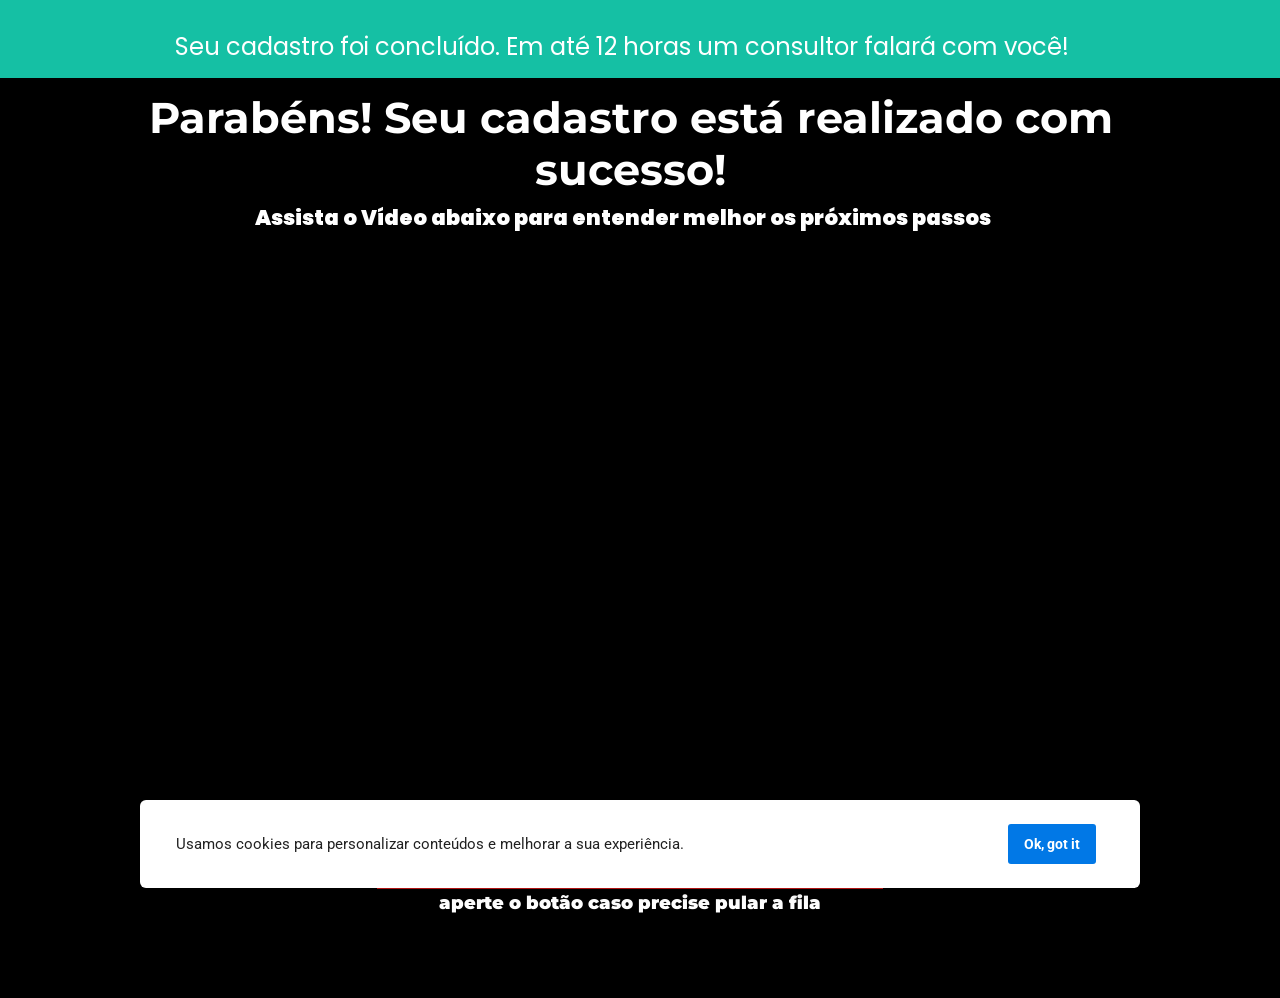
